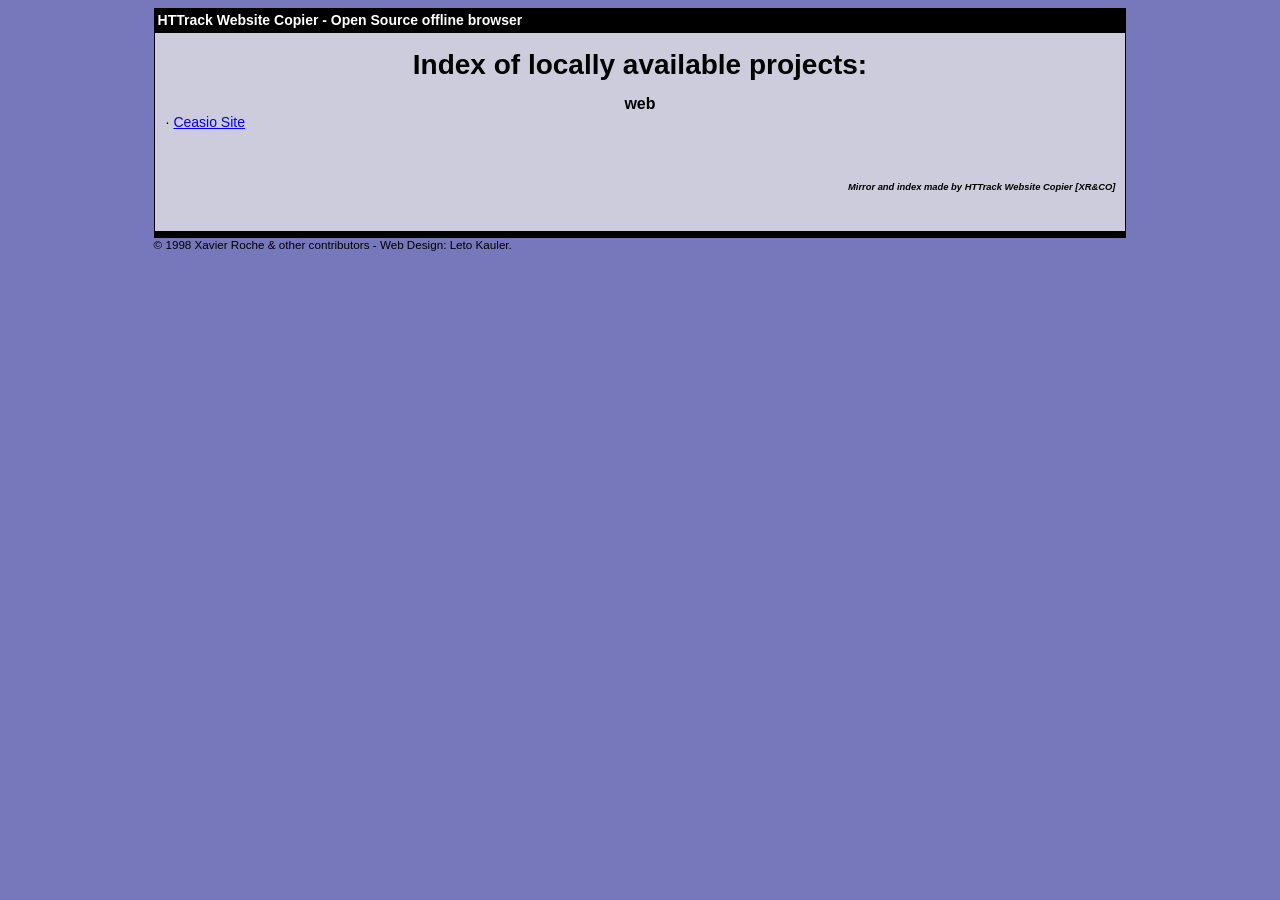
==== index.html @ 94a8245e "Ceasio Web Built using Framer component" ====
<html xmlns="http://www.w3.org/1999/xhtml" lang="en">

<head>
	<meta http-equiv="Content-Type" content="text/html; charset=utf-8" />
	<meta name="description" content="HTTrack is an easy-to-use website mirror utility. It allows you to download a World Wide website from the Internet to a local directory,building recursively all structures, getting html, images, and other files from the server to your computer. Links are rebuiltrelatively so that you can freely browse to the local site (works with any browser). You can mirror several sites together so that you can jump from one toanother. You can, also, update an existing mirror site, or resume an interrupted download. The robot is fully configurable, with an integrated help" />
	<meta name="keywords" content="httrack, HTTRACK, HTTrack, winhttrack, WINHTTRACK, WinHTTrack, offline browser, web mirror utility, aspirateur web, surf offline, web capture, www mirror utility, browse offline, local  site builder, website mirroring, aspirateur www, internet grabber, capture de site web, internet tool, hors connexion, unix, dos, windows 95, windows 98, solaris, ibm580, AIX 4.0, HTS, HTGet, web aspirator, web aspirateur, libre, GPL, GNU, free software" />
	<title>List of available projects - HTTrack Website Copier</title>
	<!-- Mirror and index made by HTTrack Website Copier/3.50-5 [XR&CO] -->

	<style type="text/css">
	<!--

body {
	margin: 0;  padding: 0;  margin-bottom: 15px;  margin-top: 8px;
	background: #77b;
}
body, td {
	font: 14px "Trebuchet MS", Verdana, Arial, Helvetica, sans-serif;
	}

#subTitle {
	background: #000;  color: #fff;  padding: 4px;  font-weight: bold; 
	}

#siteNavigation a, #siteNavigation .current {
	font-weight: bold;  color: #448;
	}
#siteNavigation a:link    { text-decoration: none; }
#siteNavigation a:visited { text-decoration: none; }

#siteNavigation .current { background-color: #ccd; }

#siteNavigation a:hover   { text-decoration: none;  background-color: #fff;  color: #000; }
#siteNavigation a:active  { text-decoration: none;  background-color: #ccc; }


a:link    { text-decoration: underline;  color: #00f; }
a:visited { text-decoration: underline;  color: #000; }
a:hover   { text-decoration: underline;  color: #c00; }
a:active  { text-decoration: underline; }

#pageContent {
	clear: both;
	border-bottom: 6px solid #000;
	padding: 10px;  padding-top: 20px;
	line-height: 1.65em;
	background-image: url(backblue.gif);
	background-repeat: no-repeat;
	background-position: top right;
	}

#pageContent, #siteNavigation {
	background-color: #ccd;
	}


.imgLeft  { float: left;   margin-right: 10px;  margin-bottom: 10px; }
.imgRight { float: right;  margin-left: 10px;   margin-bottom: 10px; }

hr { height: 1px;  color: #000;  background-color: #000;  margin-bottom: 15px; }

h1 { margin: 0;  font-weight: bold;  font-size: 2em; }
h2 { margin: 0;  font-weight: bold;  font-size: 1.6em; }
h3 { margin: 0;  font-weight: bold;  font-size: 1.3em; }
h4 { margin: 0;  font-weight: bold;  font-size: 1.18em; }

.blak { background-color: #000; }
.hide { display: none; }
.tableWidth { min-width: 400px; }

.tblRegular       { border-collapse: collapse; }
.tblRegular td    { padding: 6px;  background-image: url(fade.gif);  border: 2px solid #99c; }
.tblHeaderColor, .tblHeaderColor td { background: #99c; }
.tblNoBorder td   { border: 0; }


// -->
</style>

</head>

<body>
<table width="76%" border="0" align="center" cellspacing="0" cellpadding="3" class="tableWidth">
	<tr>
	<td id="subTitle">HTTrack Website Copier - Open Source offline browser</td>
	</tr>
</table>
<table width="76%" border="0" align="center" cellspacing="0" cellpadding="0" class="tableWidth">
<tr class="blak">
<td>
	<table width="100%" border="0" align="center" cellspacing="1" cellpadding="0">
	<tr>
	<td colspan="6"> 
		<table width="100%" border="0" align="center" cellspacing="0" cellpadding="10">
		<tr> 
		<td id="pageContent"> 
<!-- ==================== End prologue ==================== -->


<h1 ALIGN=Center>Index of locally available projects:</H1>
  <table border="0" width="100%" cellspacing="1" cellpadding="0">
		<TH>
		<BR/>
			web
		</TH>
		<TR>
		  <TD BACKGROUND="fade.gif">
                    &middot; <A HREF="Ceasio%20Site/index.html">Ceasio Site</A>
   		  </TD>
		</TR>
	</TABLE>
	<BR>
	<H6 ALIGN="RIGHT">
         <I>Mirror and index made by HTTrack Website Copier [XR&amp;CO]</I>
	</H6>
	<!-- Mirror and index made by HTTrack Website Copier/3.50-5 [XR&CO] -->
	<!-- Thanks for using HTTrack Website Copier! -->

<!-- ==================== Start epilogue ==================== -->
		</td>
		</tr>
		</table>
	</td>
	</tr>
	</table>
</td>
</tr>
</table>

<table width="76%" border="0" align="center" valign="bottom" cellspacing="0" cellpadding="0">
	<tr>
	<td id="footer"><small>&copy; 1998 Xavier Roche &amp; other contributors - Web Design: Leto Kauler.</small></td>
	</tr>
</table>

</body>

</html>
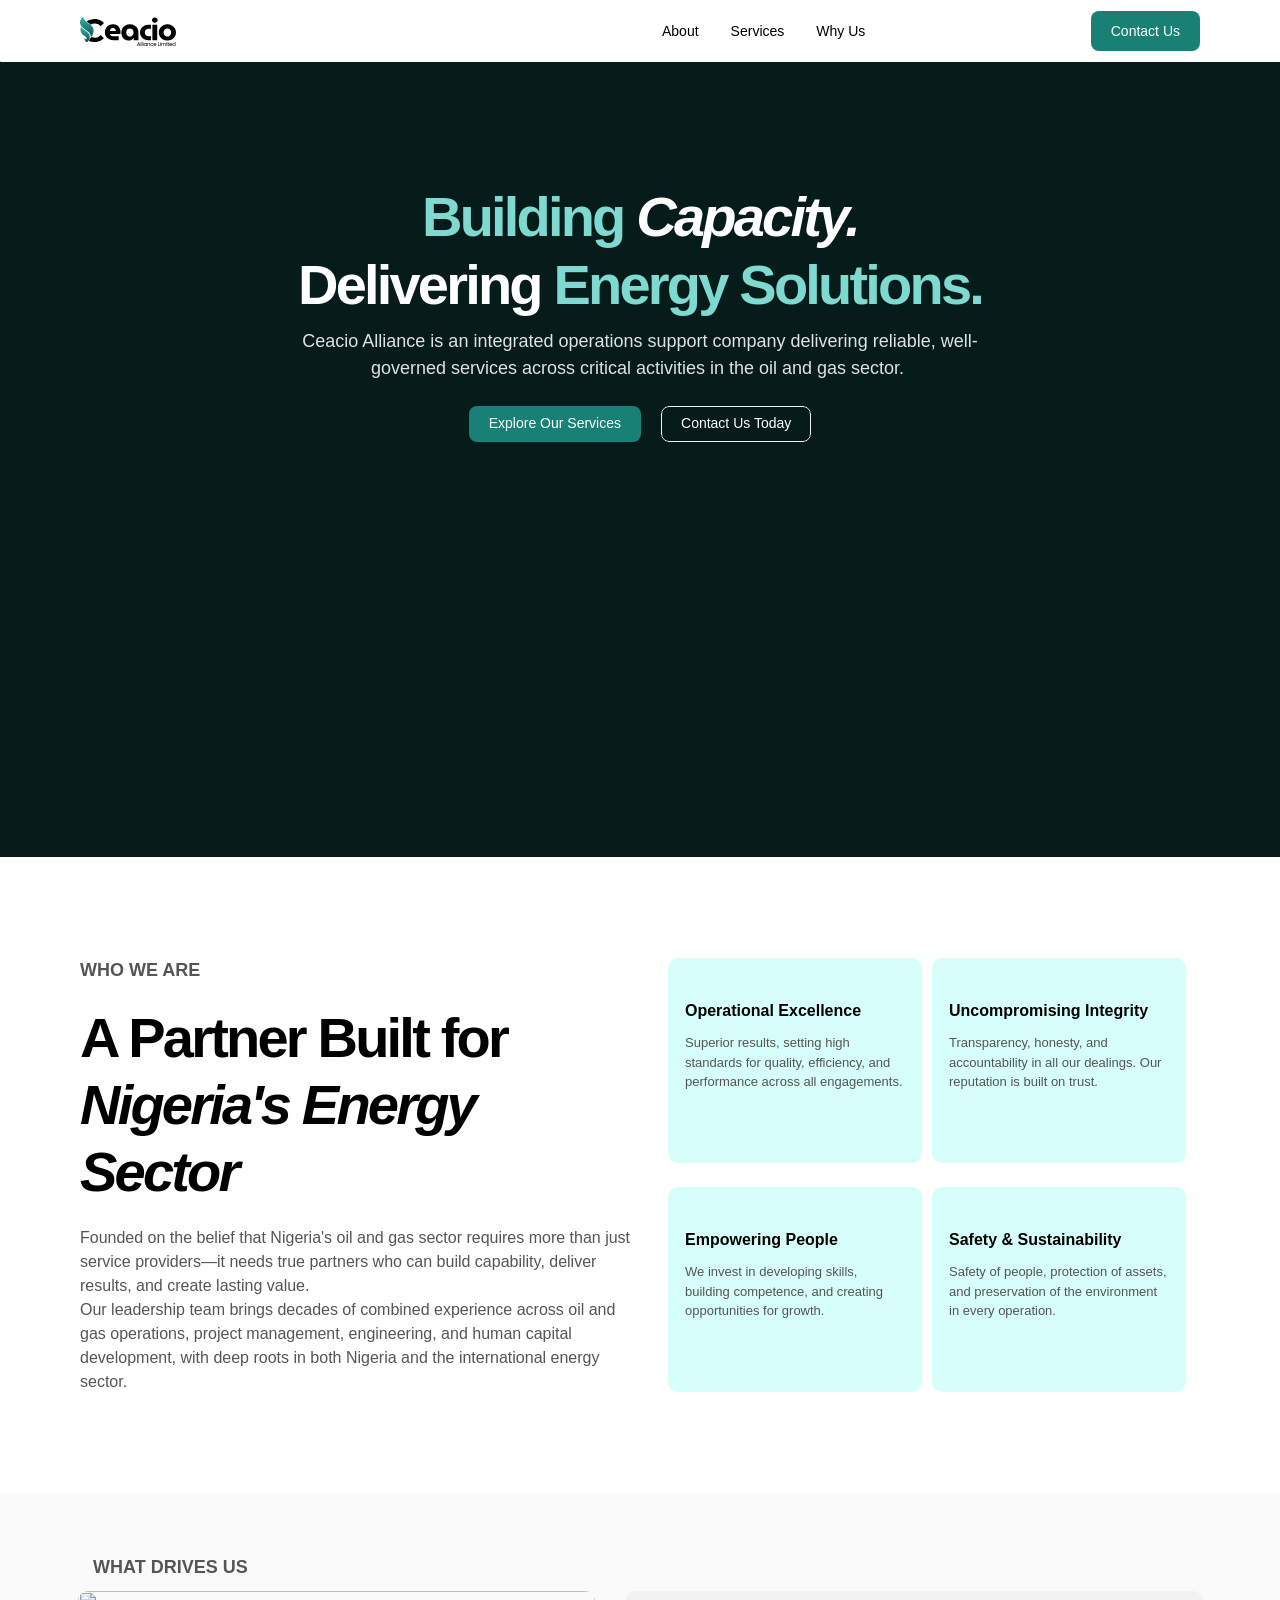
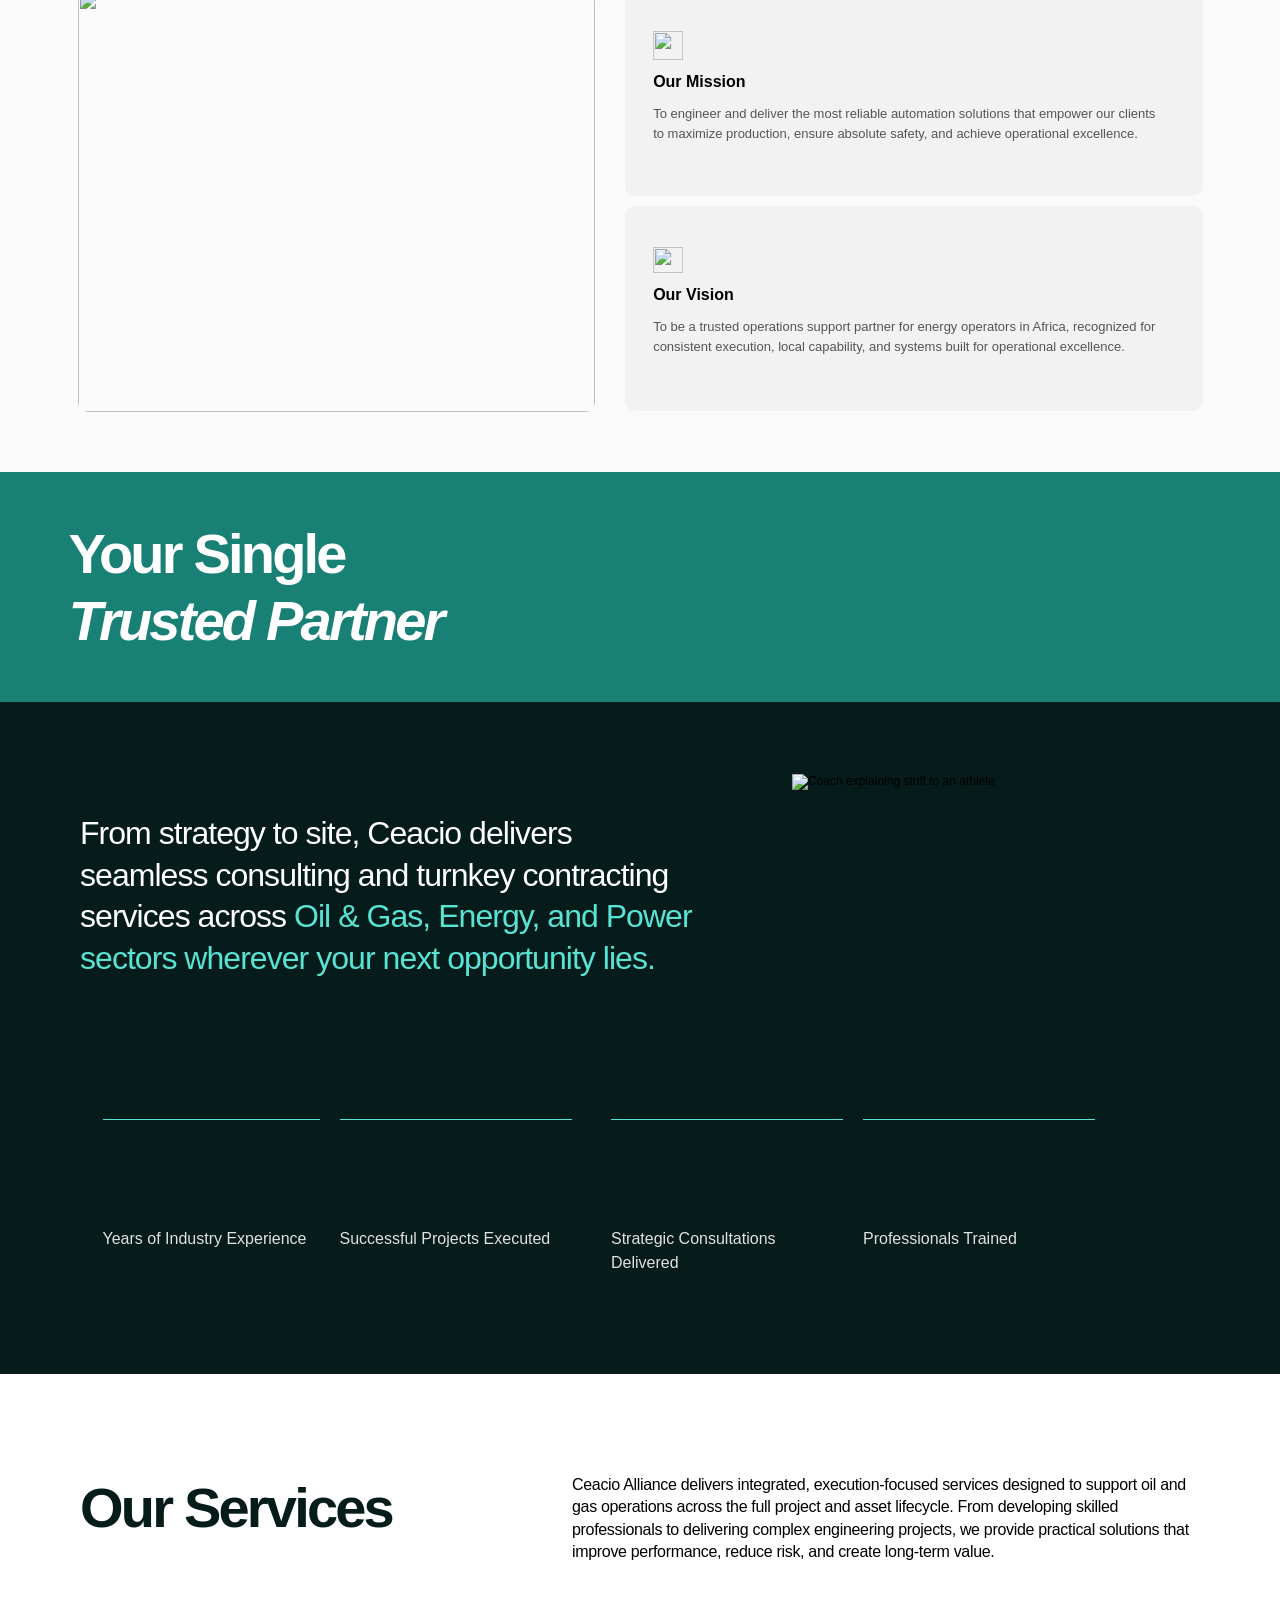
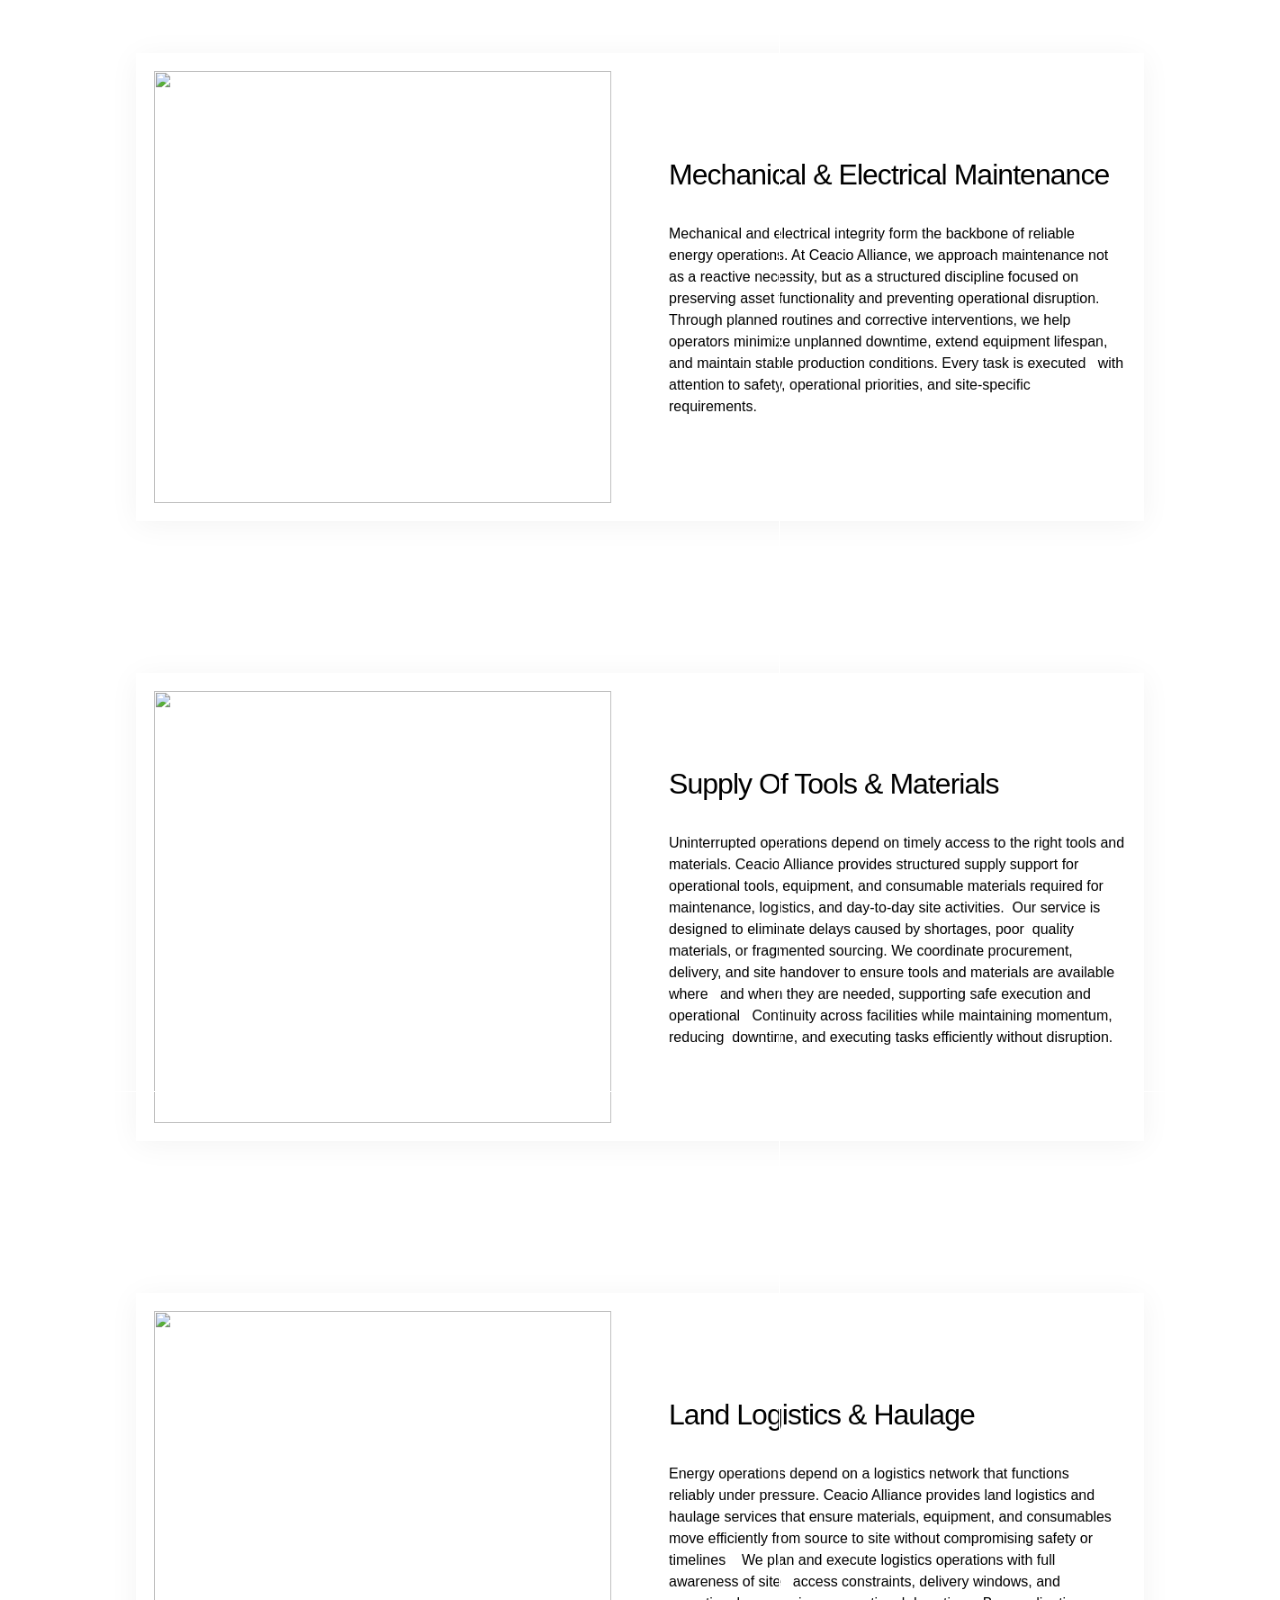
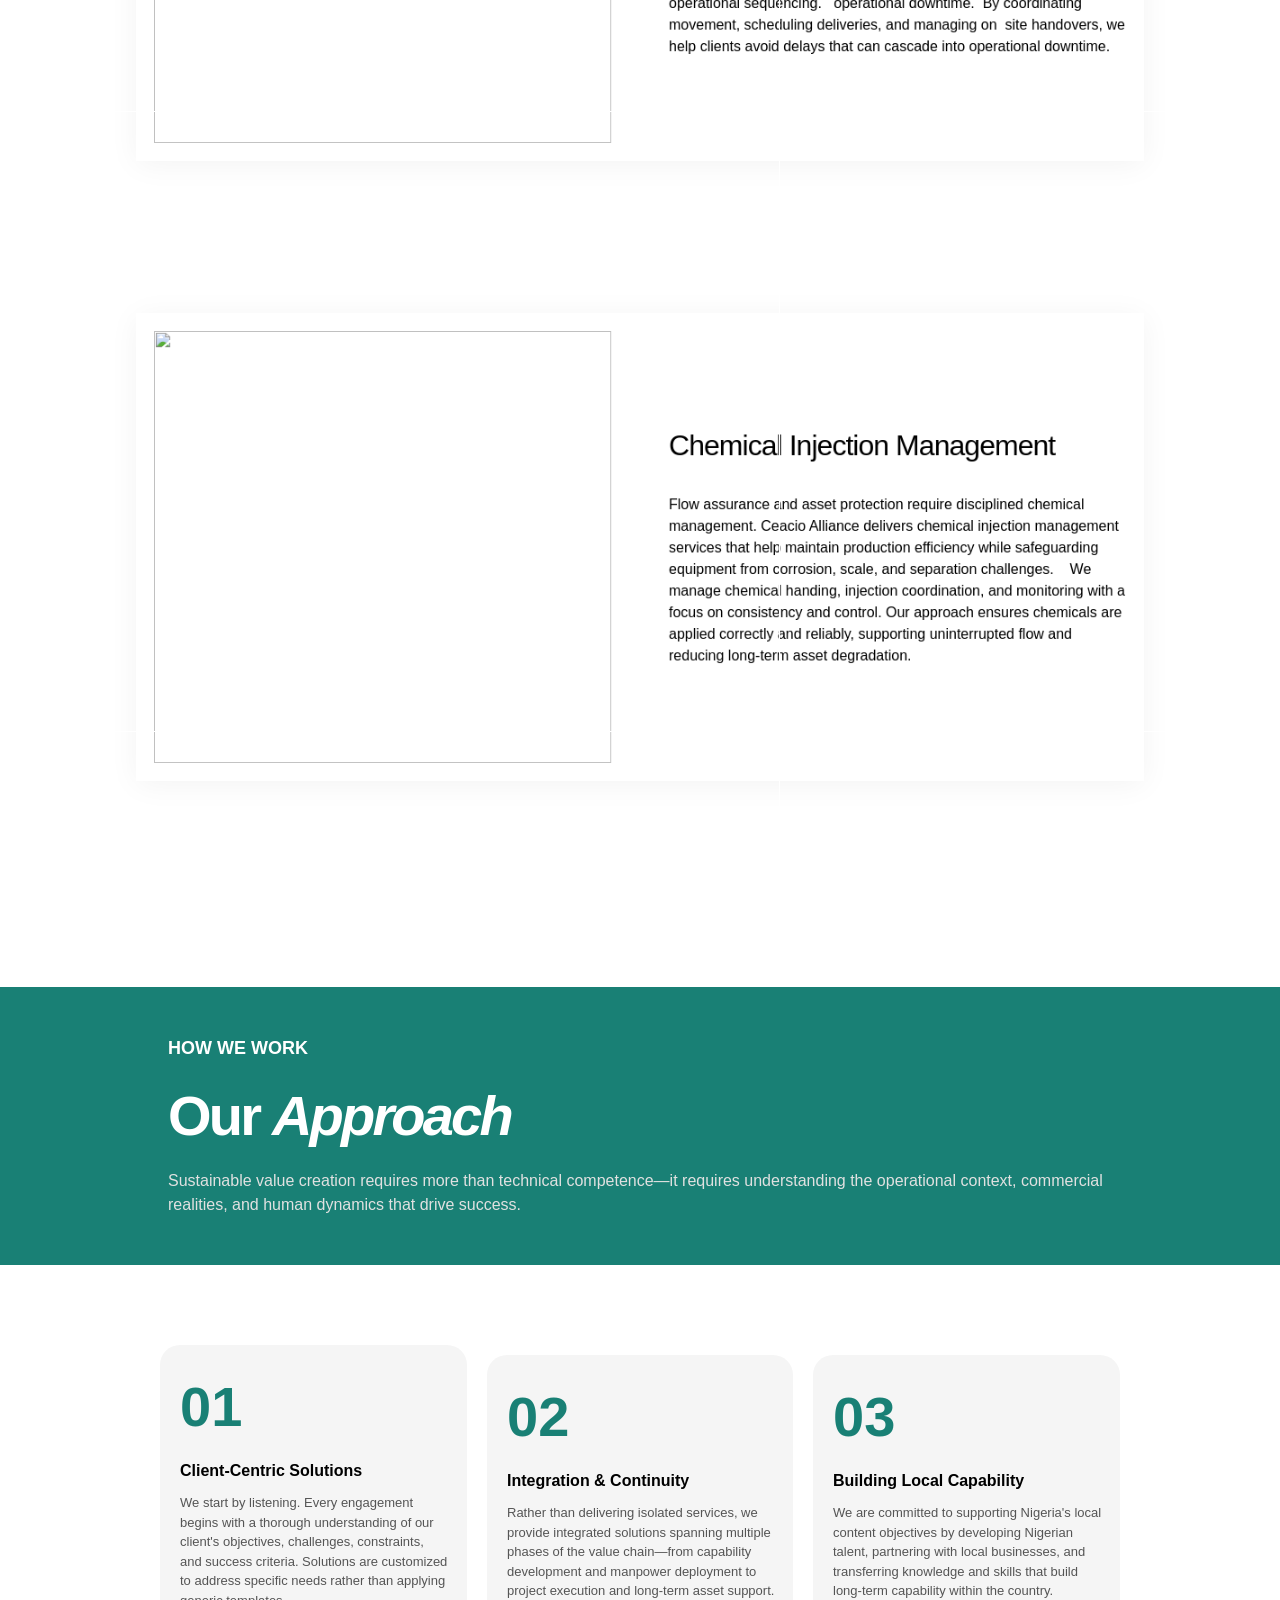
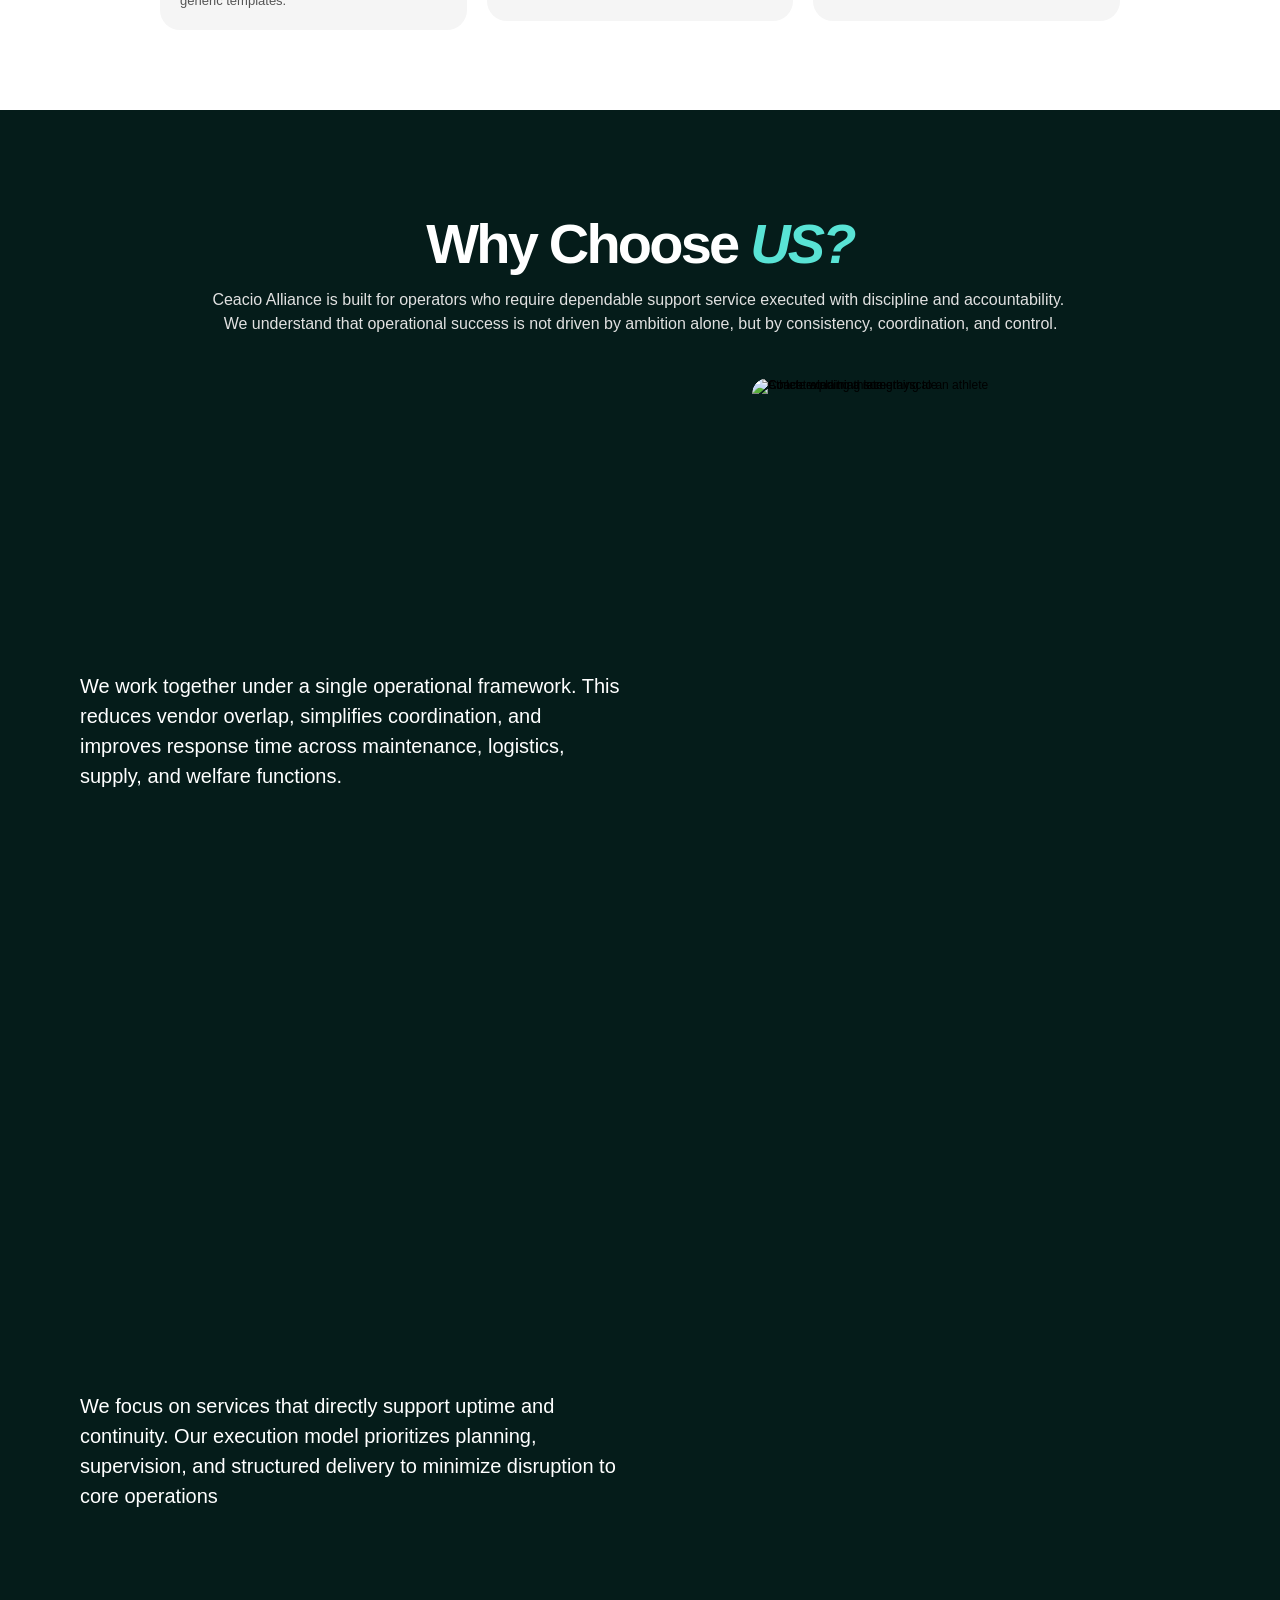
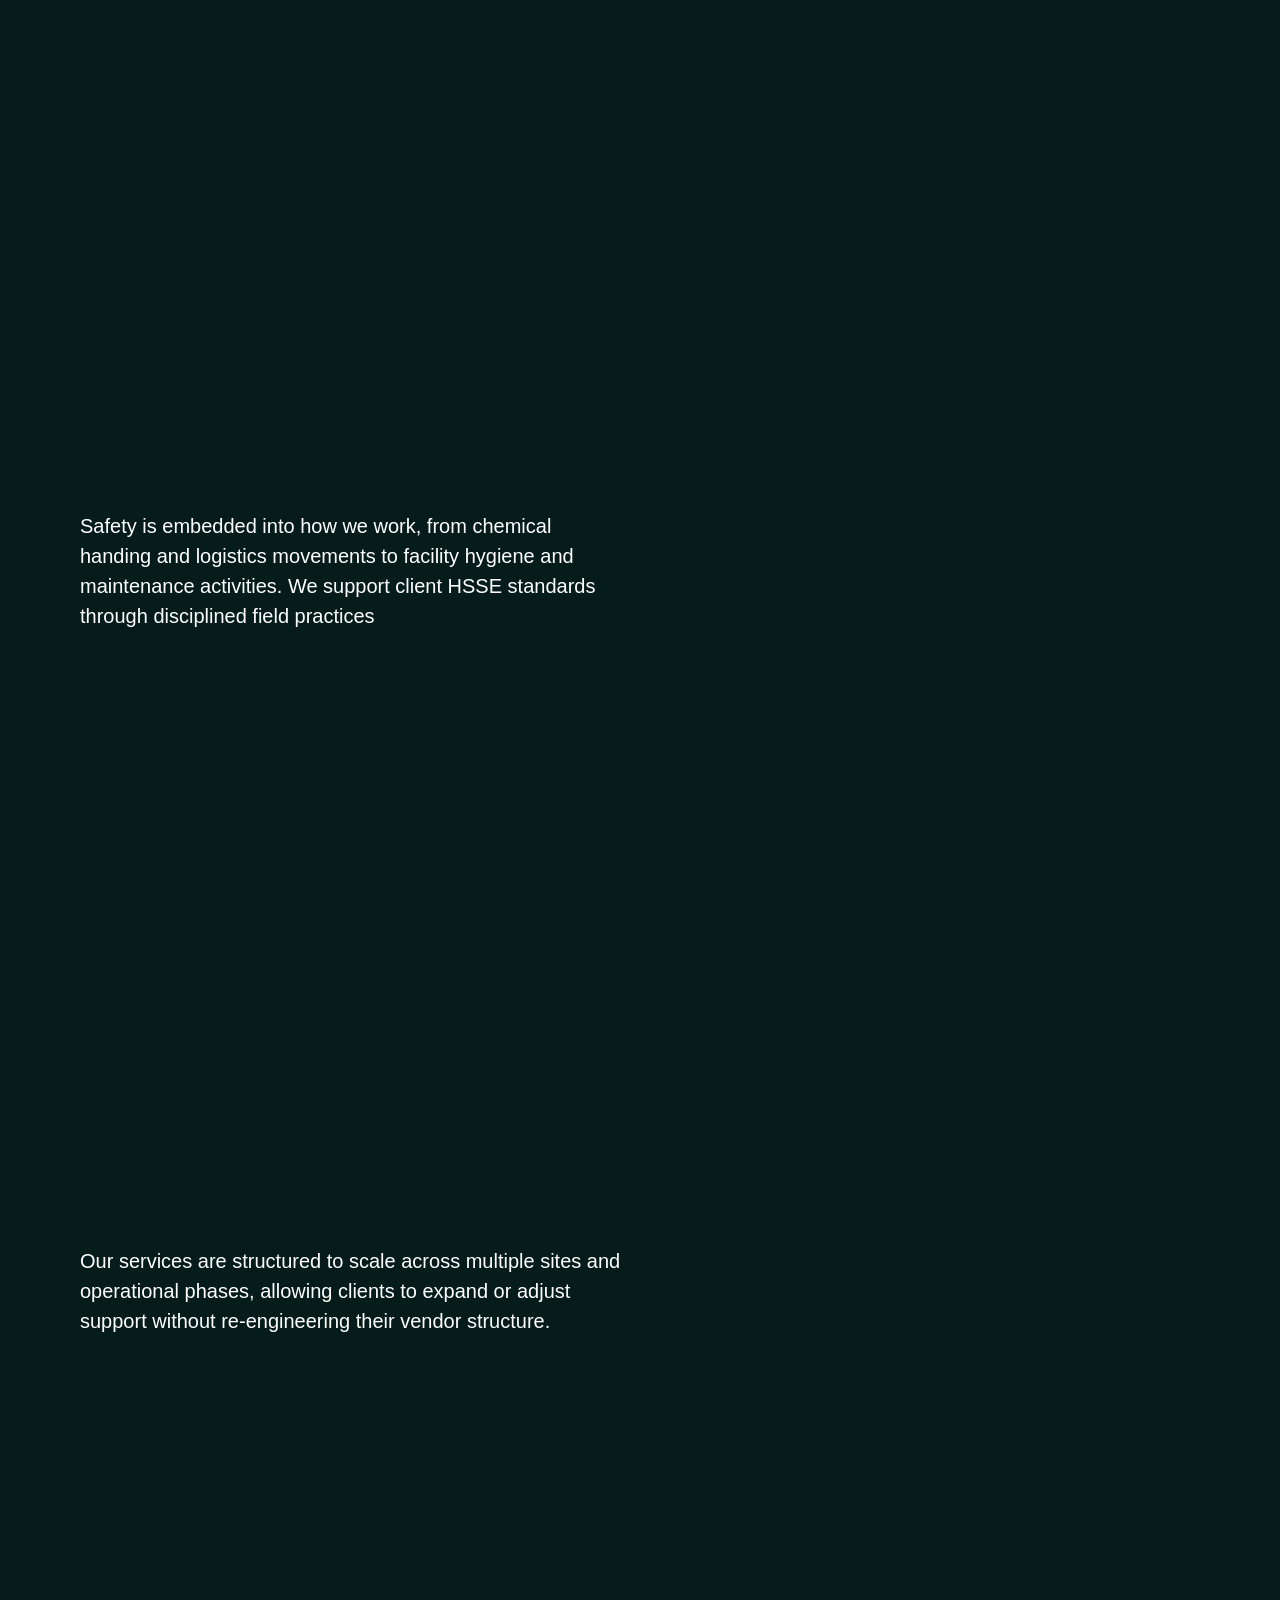
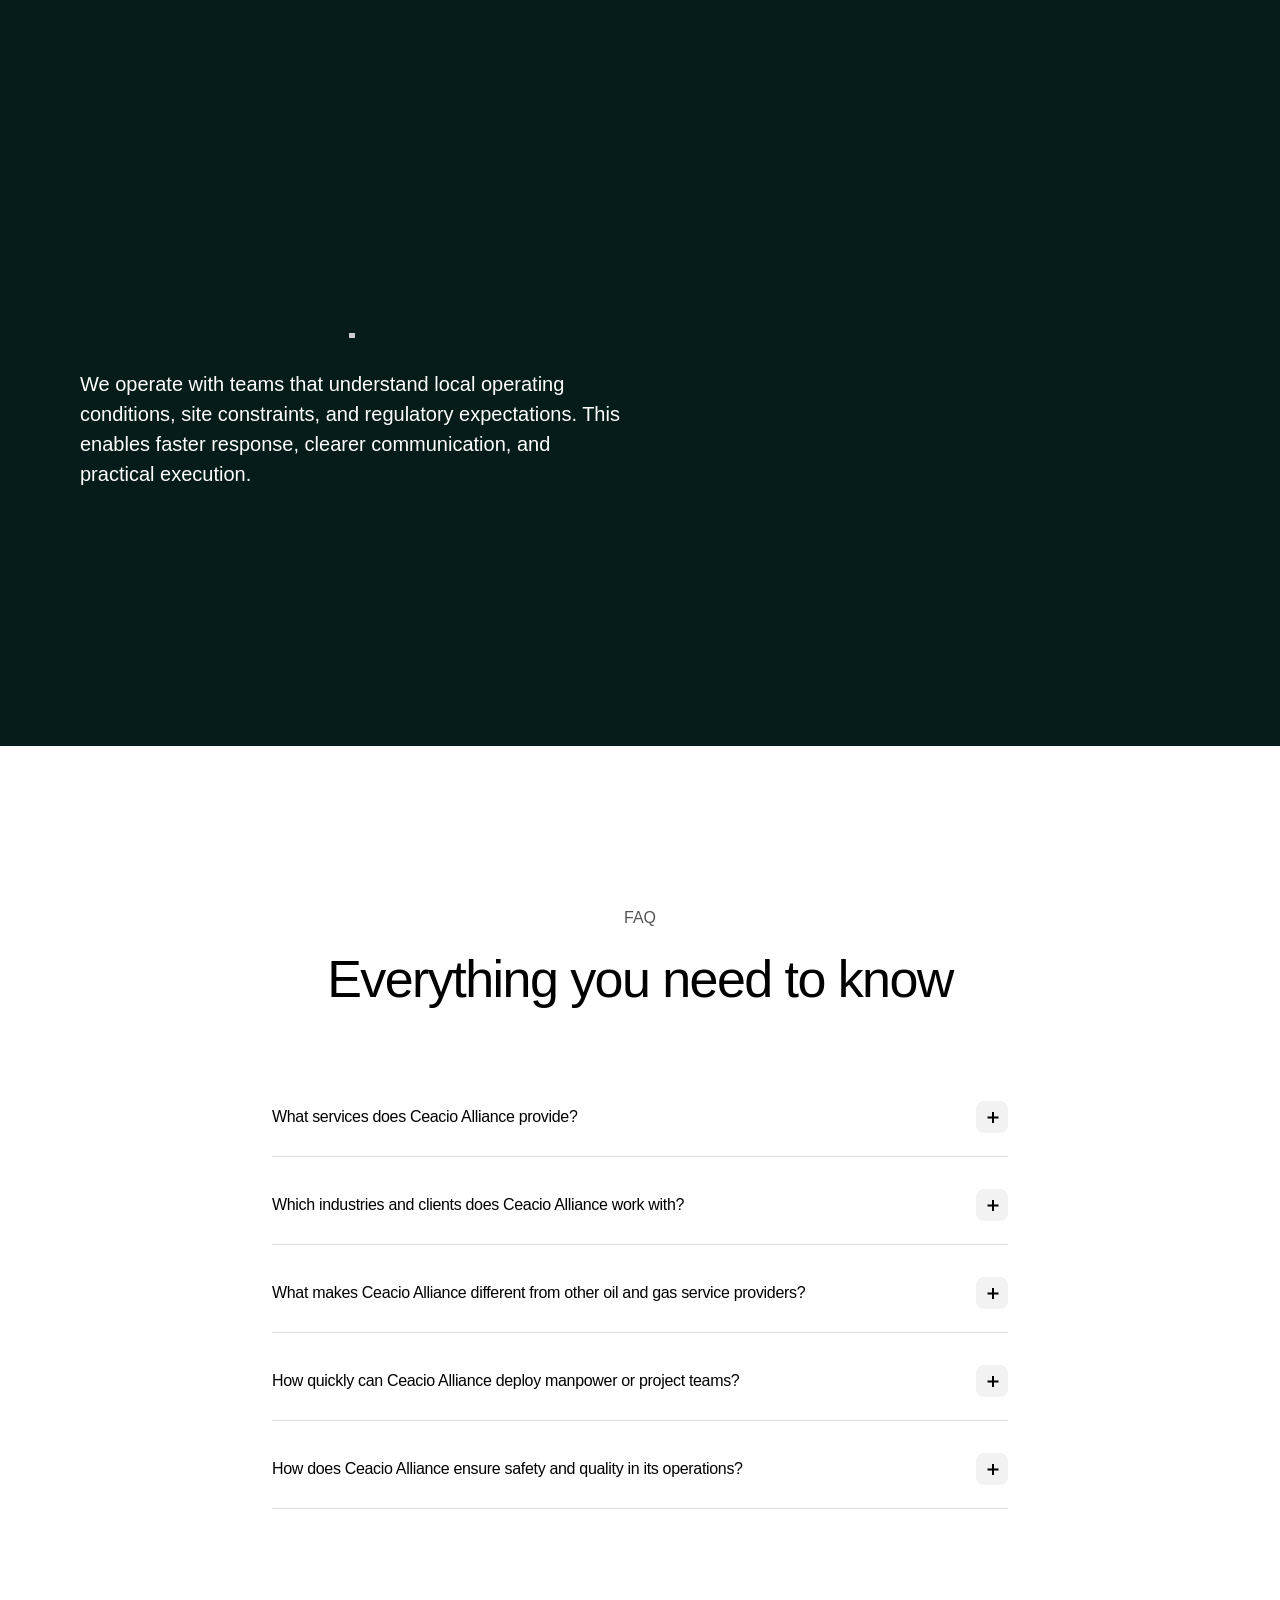
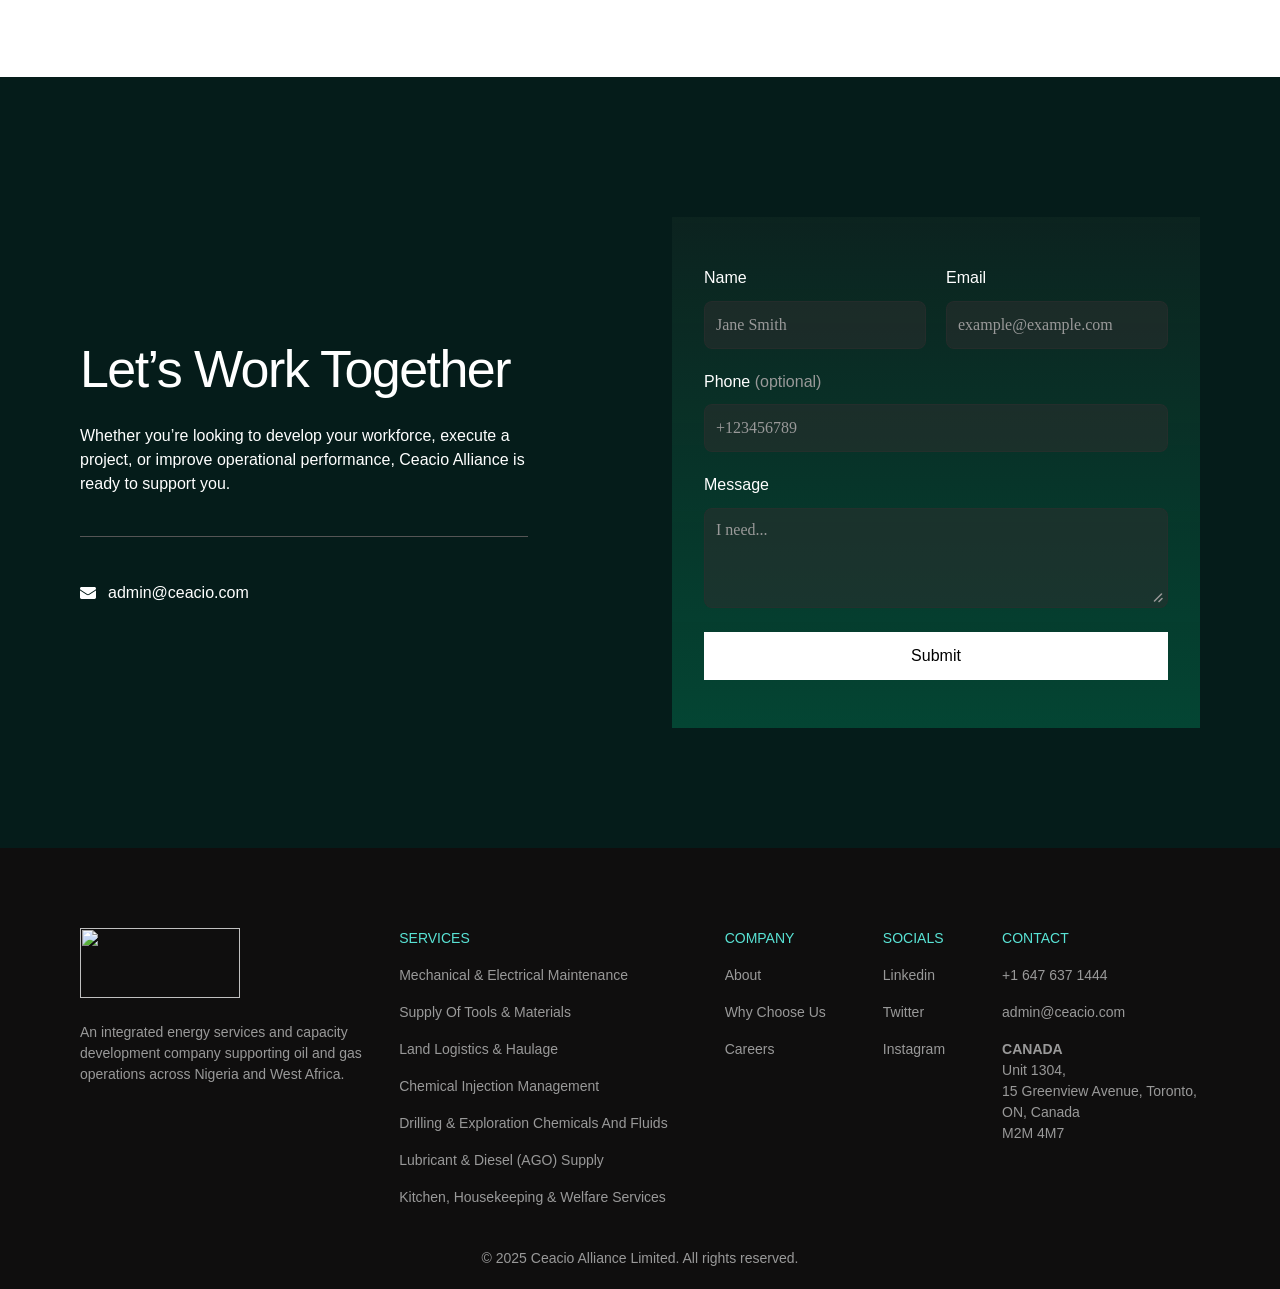
==== commit d3af053b: "Add files via upload" ====
--- a/index.html
+++ b/index.html
@@ -1,140 +1,126 @@
-<html xmlns="http://www.w3.org/1999/xhtml" lang="en">
-
-<head>
-	<meta http-equiv="Content-Type" content="text/html; charset=utf-8" />
-	<meta name="description" content="HTTrack is an easy-to-use website mirror utility. It allows you to download a World Wide website from the Internet to a local directory,building recursively all structures, getting html, images, and other files from the server to your computer. Links are rebuiltrelatively so that you can freely browse to the local site (works with any browser). You can mirror several sites together so that you can jump from one toanother. You can, also, update an existing mirror site, or resume an interrupted download. The robot is fully configurable, with an integrated help" />
-	<meta name="keywords" content="httrack, HTTRACK, HTTrack, winhttrack, WINHTTRACK, WinHTTrack, offline browser, web mirror utility, aspirateur web, surf offline, web capture, www mirror utility, browse offline, local  site builder, website mirroring, aspirateur www, internet grabber, capture de site web, internet tool, hors connexion, unix, dos, windows 95, windows 98, solaris, ibm580, AIX 4.0, HTS, HTGet, web aspirator, web aspirateur, libre, GPL, GNU, free software" />
-	<title>List of available projects - HTTrack Website Copier</title>
-	<!-- Mirror and index made by HTTrack Website Copier/3.50-5 [XR&CO] -->
-
-	<style type="text/css">
-	<!--
-
-body {
-	margin: 0;  padding: 0;  margin-bottom: 15px;  margin-top: 8px;
-	background: #77b;
-}
-body, td {
-	font: 14px "Trebuchet MS", Verdana, Arial, Helvetica, sans-serif;
-	}
-
-#subTitle {
-	background: #000;  color: #fff;  padding: 4px;  font-weight: bold; 
-	}
-
-#siteNavigation a, #siteNavigation .current {
-	font-weight: bold;  color: #448;
-	}
-#siteNavigation a:link    { text-decoration: none; }
-#siteNavigation a:visited { text-decoration: none; }
-
-#siteNavigation .current { background-color: #ccd; }
-
-#siteNavigation a:hover   { text-decoration: none;  background-color: #fff;  color: #000; }
-#siteNavigation a:active  { text-decoration: none;  background-color: #ccc; }
-
-
-a:link    { text-decoration: underline;  color: #00f; }
-a:visited { text-decoration: underline;  color: #000; }
-a:hover   { text-decoration: underline;  color: #c00; }
-a:active  { text-decoration: underline; }
-
-#pageContent {
-	clear: both;
-	border-bottom: 6px solid #000;
-	padding: 10px;  padding-top: 20px;
-	line-height: 1.65em;
-	background-image: url(backblue.gif);
-	background-repeat: no-repeat;
-	background-position: top right;
-	}
-
-#pageContent, #siteNavigation {
-	background-color: #ccd;
-	}
-
-
-.imgLeft  { float: left;   margin-right: 10px;  margin-bottom: 10px; }
-.imgRight { float: right;  margin-left: 10px;   margin-bottom: 10px; }
-
-hr { height: 1px;  color: #000;  background-color: #000;  margin-bottom: 15px; }
-
-h1 { margin: 0;  font-weight: bold;  font-size: 2em; }
-h2 { margin: 0;  font-weight: bold;  font-size: 1.6em; }
-h3 { margin: 0;  font-weight: bold;  font-size: 1.3em; }
-h4 { margin: 0;  font-weight: bold;  font-size: 1.18em; }
-
-.blak { background-color: #000; }
-.hide { display: none; }
-.tableWidth { min-width: 400px; }
-
-.tblRegular       { border-collapse: collapse; }
-.tblRegular td    { padding: 6px;  background-image: url(fade.gif);  border: 2px solid #99c; }
-.tblHeaderColor, .tblHeaderColor td { background: #99c; }
-.tblNoBorder td   { border: 0; }
-
-
-// -->
-</style>
-
-</head>
-
-<body>
-<table width="76%" border="0" align="center" cellspacing="0" cellpadding="3" class="tableWidth">
-	<tr>
-	<td id="subTitle">HTTrack Website Copier - Open Source offline browser</td>
-	</tr>
-</table>
-<table width="76%" border="0" align="center" cellspacing="0" cellpadding="0" class="tableWidth">
-<tr class="blak">
-<td>
-	<table width="100%" border="0" align="center" cellspacing="1" cellpadding="0">
-	<tr>
-	<td colspan="6"> 
-		<table width="100%" border="0" align="center" cellspacing="0" cellpadding="10">
-		<tr> 
-		<td id="pageContent"> 
-<!-- ==================== End prologue ==================== -->
-
-
-<h1 ALIGN=Center>Index of locally available projects:</H1>
-  <table border="0" width="100%" cellspacing="1" cellpadding="0">
-		<TH>
-		<BR/>
-			web
-		</TH>
-		<TR>
-		  <TD BACKGROUND="fade.gif">
-                    &middot; <A HREF="Ceasio%20Site/index.html">Ceasio Site</A>
-   		  </TD>
-		</TR>
-	</TABLE>
-	<BR>
-	<H6 ALIGN="RIGHT">
-         <I>Mirror and index made by HTTrack Website Copier [XR&amp;CO]</I>
-	</H6>
-	<!-- Mirror and index made by HTTrack Website Copier/3.50-5 [XR&CO] -->
-	<!-- Thanks for using HTTrack Website Copier! -->
-
-<!-- ==================== Start epilogue ==================== -->
-		</td>
-		</tr>
-		</table>
-	</td>
-	</tr>
-	</table>
-</td>
-</tr>
-</table>
-
-<table width="76%" border="0" align="center" valign="bottom" cellspacing="0" cellpadding="0">
-	<tr>
-	<td id="footer"><small>&copy; 1998 Xavier Roche &amp; other contributors - Web Design: Leto Kauler.</small></td>
-	</tr>
-</table>
-
-</body>
-
-</html>
-
-
+<!doctype html>
+<!-- Made in Framer · framer.com -->
+<!-- Published Oct 15, 2026, 6:59 AM UTC -->
+<html lang="en" data-redirect-timezone="1">
+
+<!-- Mirrored from https://ceacio.framer.website/ by HTTrack Website Copier/3.x [XR&CO], Thu, 15 Oct 2026 14:47:42 GMT -->
+<head>
+	<meta charset="utf-8">
+	<meta name="viewport" content="width=device-width">
+	<meta name="generator" content="Framer 6783177">
+	<title>Home</title>
+    <link rel="canonical" href="index.html"><meta property="og:url" content="index.html"><meta name="description" content="Ceacio is a leading Oil &amp; Gas consulting and general contracting firm passionately serving Nigeria, Canada, and the United States. Our mission is to deliver world-class engineering, project development, and execution support to energy and power companies.">
+    <meta name="framer-search-index" content="https://framerusercontent.com/sites/5aiYJROcSqUDD0v6TyHbFH/searchIndex-h8JrHE1NZFNq.json">
+    <meta name="framer-search-index-fallback" content="https://framerusercontent.com/sites/5aiYJROcSqUDD0v6TyHbFH/searchIndex-7OBA7W6Dao79.json">
+    <meta name="framer-html-plugin" content="disable">
+    <link href="../framerusercontent.com/images/IIDrwsu0XdNUSWR1HAZV28HQ40.png" rel="icon" media="(prefers-color-scheme: light)">
+    <link href="../framerusercontent.com/images/rKJBZfmBIKrNp3NTjwzGfotQ38.png" rel="icon" media="(prefers-color-scheme: dark)">
+    <link rel="apple-touch-icon" href="../framerusercontent.com/images/aE7Mii4b8zitFEPrZOxDvmlrTY.png">
+    <!-- Open Graph -->
+    <meta property="og:type" content="website">
+    <meta property="og:title" content="Home">
+    <meta property="og:description" content="Ceacio is a leading Oil &amp; Gas consulting and general contracting firm passionately serving Nigeria, Canada, and the United States. Our mission is to deliver world-class engineering, project development, and execution support to energy and power companies.">
+    <meta property="og:image" content="../framerusercontent.com/images/dAhuWopHPu51ZjU6V5J2KJGQ.png">
+    <!-- X -->
+    <meta name="twitter:card" content="summary_large_image">
+    <meta name="twitter:title" content="Home">
+    <meta name="twitter:description" content="Ceacio is a leading Oil &amp; Gas consulting and general contracting firm passionately serving Nigeria, Canada, and the United States. Our mission is to deliver world-class engineering, project development, and execution support to energy and power companies.">
+    <meta name="twitter:image" content="../framerusercontent.com/images/dAhuWopHPu51ZjU6V5J2KJGQ.png">
+	
+	
+	<script>try{if(localStorage.getItem("__framer_force_showing_editorbar_since")){const n=document.createElement("link");n.rel="modulepreload";n.href="https://framer.com/edit/init.mjs";document.head.appendChild(n)}}catch(e){}</script>
+	
+	<!-- Start of headStart -->
+    
+    <!-- End of headStart -->
+	
+	<style data-framer-font-css>@font-face { font-family: "Inter"; src: url("https://framerusercontent.com/assets/5vvr9Vy74if2I6bQbJvbw7SY1pQ.woff2"); font-display: swap; font-style: normal; font-weight: 400; unicode-range: U+0460-052F, U+1C80-1C88, U+20B4, U+2DE0-2DFF, U+A640-A69F, U+FE2E-FE2F }
+@font-face { font-family: "Inter"; src: url("https://framerusercontent.com/assets/EOr0mi4hNtlgWNn9if640EZzXCo.woff2"); font-display: swap; font-style: normal; font-weight: 400; unicode-range: U+0301, U+0400-045F, U+0490-0491, U+04B0-04B1, U+2116 }
+@font-face { font-family: "Inter"; src: url("https://framerusercontent.com/assets/Y9k9QrlZAqio88Klkmbd8VoMQc.woff2"); font-display: swap; font-style: normal; font-weight: 400; unicode-range: U+1F00-1FFF }
+@font-face { font-family: "Inter"; src: url("https://framerusercontent.com/assets/OYrD2tBIBPvoJXiIHnLoOXnY9M.woff2"); font-display: swap; font-style: normal; font-weight: 400; unicode-range: U+0370-03FF }
+@font-face { font-family: "Inter"; src: url("https://framerusercontent.com/assets/JeYwfuaPfZHQhEG8U5gtPDZ7WQ.woff2"); font-display: swap; font-style: normal; font-weight: 400; unicode-range: U+0100-024F, U+0259, U+1E00-1EFF, U+2020, U+20A0-20AB, U+20AD-20CF, U+2113, U+2C60-2C7F, U+A720-A7FF }
+@font-face { font-family: "Inter"; src: url("https://framerusercontent.com/assets/GrgcKwrN6d3Uz8EwcLHZxwEfC4.woff2"); font-display: swap; font-style: normal; font-weight: 400; unicode-range: U+0000-00FF, U+0131, U+0152-0153, U+02BB-02BC, U+02C6, U+02DA, U+02DC, U+2000-206F, U+2070, U+2074-207E, U+2080-208E, U+20AC, U+2122, U+2191, U+2193, U+2212, U+2215, U+FEFF, U+FFFD }
+@font-face { font-family: "Inter"; src: url("https://framerusercontent.com/assets/b6Y37FthZeALduNqHicBT6FutY.woff2"); font-display: swap; font-style: normal; font-weight: 400; unicode-range: U+0102-0103, U+0110-0111, U+0128-0129, U+0168-0169, U+01A0-01A1, U+01AF-01B0, U+1EA0-1EF9, U+20AB }
+@font-face { font-family: "Inter"; src: url("https://framerusercontent.com/assets/DpPBYI0sL4fYLgAkX8KXOPVt7c.woff2"); font-display: swap; font-style: normal; font-weight: 700; unicode-range: U+0460-052F, U+1C80-1C88, U+20B4, U+2DE0-2DFF, U+A640-A69F, U+FE2E-FE2F }
+@font-face { font-family: "Inter"; src: url("https://framerusercontent.com/assets/4RAEQdEOrcnDkhHiiCbJOw92Lk.woff2"); font-display: swap; font-style: normal; font-weight: 700; unicode-range: U+0301, U+0400-045F, U+0490-0491, U+04B0-04B1, U+2116 }
+@font-face { font-family: "Inter"; src: url("https://framerusercontent.com/assets/1K3W8DizY3v4emK8Mb08YHxTbs.woff2"); font-display: swap; font-style: normal; font-weight: 700; unicode-range: U+1F00-1FFF }
+@font-face { font-family: "Inter"; src: url("https://framerusercontent.com/assets/tUSCtfYVM1I1IchuyCwz9gDdQ.woff2"); font-display: swap; font-style: normal; font-weight: 700; unicode-range: U+0370-03FF }
+@font-face { font-family: "Inter"; src: url("https://framerusercontent.com/assets/VgYFWiwsAC5OYxAycRXXvhze58.woff2"); font-display: swap; font-style: normal; font-weight: 700; unicode-range: U+0100-024F, U+0259, U+1E00-1EFF, U+2020, U+20A0-20AB, U+20AD-20CF, U+2113, U+2C60-2C7F, U+A720-A7FF }
+@font-face { font-family: "Inter"; src: url("https://framerusercontent.com/assets/syRNPWzAMIrcJ3wIlPIP43KjQs.woff2"); font-display: swap; font-style: normal; font-weight: 700; unicode-range: U+0000-00FF, U+0131, U+0152-0153, U+02BB-02BC, U+02C6, U+02DA, U+02DC, U+2000-206F, U+2070, U+2074-207E, U+2080-208E, U+20AC, U+2122, U+2191, U+2193, U+2212, U+2215, U+FEFF, U+FFFD }
+@font-face { font-family: "Inter"; src: url("https://framerusercontent.com/assets/GIryZETIX4IFypco5pYZONKhJIo.woff2"); font-display: swap; font-style: normal; font-weight: 700; unicode-range: U+0102-0103, U+0110-0111, U+0128-0129, U+0168-0169, U+01A0-01A1, U+01AF-01B0, U+1EA0-1EF9, U+20AB }
+@font-face { font-family: "Inter"; src: url("https://framerusercontent.com/assets/DXD0Q7LSl7HEvDzucnyLnGBHM.woff2"); font-display: swap; font-style: normal; font-weight: 700; unicode-range: U+0000-00FF, U+0131, U+0152-0153, U+02BB-02BC, U+02C6, U+02DA, U+02DC, U+2000-206F, U+2074, U+20AC, U+2122, U+2191, U+2193, U+2212, U+2215, U+FEFF, U+FFFD }
+@font-face { font-family: "Inter"; src: url("https://framerusercontent.com/assets/H89BbHkbHDzlxZzxi8uPzTsp90.woff2"); font-display: swap; font-style: italic; font-weight: 700; unicode-range: U+0460-052F, U+1C80-1C88, U+20B4, U+2DE0-2DFF, U+A640-A69F, U+FE2E-FE2F }
+@font-face { font-family: "Inter"; src: url("https://framerusercontent.com/assets/u6gJwDuwB143kpNK1T1MDKDWkMc.woff2"); font-display: swap; font-style: italic; font-weight: 700; unicode-range: U+0301, U+0400-045F, U+0490-0491, U+04B0-04B1, U+2116 }
+@font-face { font-family: "Inter"; src: url("https://framerusercontent.com/assets/43sJ6MfOPh1LCJt46OvyDuSbA6o.woff2"); font-display: swap; font-style: italic; font-weight: 700; unicode-range: U+1F00-1FFF }
+@font-face { font-family: "Inter"; src: url("https://framerusercontent.com/assets/wccHG0r4gBDAIRhfHiOlq6oEkqw.woff2"); font-display: swap; font-style: italic; font-weight: 700; unicode-range: U+0370-03FF }
+@font-face { font-family: "Inter"; src: url("https://framerusercontent.com/assets/WZ367JPwf9bRW6LdTHN8rXgSjw.woff2"); font-display: swap; font-style: italic; font-weight: 700; unicode-range: U+0100-024F, U+0259, U+1E00-1EFF, U+2020, U+20A0-20AB, U+20AD-20CF, U+2113, U+2C60-2C7F, U+A720-A7FF }
+@font-face { font-family: "Inter"; src: url("https://framerusercontent.com/assets/QxmhnWTzLtyjIiZcfaLIJ8EFBXU.woff2"); font-display: swap; font-style: italic; font-weight: 700; unicode-range: U+0000-00FF, U+0131, U+0152-0153, U+02BB-02BC, U+02C6, U+02DA, U+02DC, U+2000-206F, U+2074, U+20AC, U+2122, U+2191, U+2193, U+2212, U+2215, U+FEFF, U+FFFD }
+@font-face { font-family: "Inter"; src: url("https://framerusercontent.com/assets/2A4Xx7CngadFGlVV4xrO06OBHY.woff2"); font-display: swap; font-style: italic; font-weight: 700; unicode-range: U+0102-0103, U+0110-0111, U+0128-0129, U+0168-0169, U+01A0-01A1, U+01AF-01B0, U+1EA0-1EF9, U+20AB }
+@font-face { font-family: "Inter"; src: url("https://framerusercontent.com/assets/CfMzU8w2e7tHgF4T4rATMPuWosA.woff2"); font-display: swap; font-style: italic; font-weight: 400; unicode-range: U+0460-052F, U+1C80-1C88, U+20B4, U+2DE0-2DFF, U+A640-A69F, U+FE2E-FE2F }
+@font-face { font-family: "Inter"; src: url("https://framerusercontent.com/assets/867QObYax8ANsfX4TGEVU9YiCM.woff2"); font-display: swap; font-style: italic; font-weight: 400; unicode-range: U+0301, U+0400-045F, U+0490-0491, U+04B0-04B1, U+2116 }
+@font-face { font-family: "Inter"; src: url("https://framerusercontent.com/assets/Oyn2ZbENFdnW7mt2Lzjk1h9Zb9k.woff2"); font-display: swap; font-style: italic; font-weight: 400; unicode-range: U+1F00-1FFF }
+@font-face { font-family: "Inter"; src: url("https://framerusercontent.com/assets/cdAe8hgZ1cMyLu9g005pAW3xMo.woff2"); font-display: swap; font-style: italic; font-weight: 400; unicode-range: U+0370-03FF }
+@font-face { font-family: "Inter"; src: url("https://framerusercontent.com/assets/DOfvtmE1UplCq161m6Hj8CSQYg.woff2"); font-display: swap; font-style: italic; font-weight: 400; unicode-range: U+0100-024F, U+0259, U+1E00-1EFF, U+2020, U+20A0-20AB, U+20AD-20CF, U+2113, U+2C60-2C7F, U+A720-A7FF }
+@font-face { font-family: "Inter"; src: url("https://framerusercontent.com/assets/vFzuJY0c65av44uhEKB6vyjFMg.woff2"); font-display: swap; font-style: italic; font-weight: 400; unicode-range: U+0000-00FF, U+0131, U+0152-0153, U+02BB-02BC, U+02C6, U+02DA, U+02DC, U+2000-206F, U+2074, U+20AC, U+2122, U+2191, U+2193, U+2212, U+2215, U+FEFF, U+FFFD }
+@font-face { font-family: "Inter"; src: url("https://framerusercontent.com/assets/tKtBcDnBMevsEEJKdNGhhkLzYo.woff2"); font-display: swap; font-style: italic; font-weight: 400; unicode-range: U+0102-0103, U+0110-0111, U+0128-0129, U+0168-0169, U+01A0-01A1, U+01AF-01B0, U+1EA0-1EF9, U+20AB }
+@font-face { font-family: "Inter"; src: url("https://framerusercontent.com/assets/vQyevYAyHtARFwPqUzQGpnDs.woff2"); font-display: swap; font-style: normal; font-weight: 400; unicode-range: U+0000-00FF, U+0131, U+0152-0153, U+02BB-02BC, U+02C6, U+02DA, U+02DC, U+2000-206F, U+2074, U+20AC, U+2122, U+2191, U+2193, U+2212, U+2215, U+FEFF, U+FFFD }
+@font-face { font-family: "Inter"; src: url("https://framerusercontent.com/assets/mkY5Sgyq51ik0AMrSBwhm9DJg.woff2"); font-style: normal; font-weight: 900; unicode-range: U+0460-052F, U+1C80-1C88, U+20B4, U+2DE0-2DFF, U+A640-A69F, U+FE2E-FE2F }
+@font-face { font-family: "Inter"; src: url("https://framerusercontent.com/assets/X5hj6qzcHUYv7h1390c8Rhm6550.woff2"); font-style: normal; font-weight: 900; unicode-range: U+0301, U+0400-045F, U+0490-0491, U+04B0-04B1, U+2116 }
+@font-face { font-family: "Inter"; src: url("https://framerusercontent.com/assets/gQhNpS3tN86g8RcVKYUUaKt2oMQ.woff2"); font-style: normal; font-weight: 900; unicode-range: U+1F00-1FFF }
+@font-face { font-family: "Inter"; src: url("https://framerusercontent.com/assets/cugnVhSraaRyANCaUtI5FV17wk.woff2"); font-style: normal; font-weight: 900; unicode-range: U+0370-03FF }
+@font-face { font-family: "Inter"; src: url("https://framerusercontent.com/assets/5HcVoGak8k5agFJSaKa4floXVu0.woff2"); font-style: normal; font-weight: 900; unicode-range: U+0100-024F, U+0259, U+1E00-1EFF, U+2020, U+20A0-20AB, U+20AD-20CF, U+2113, U+2C60-2C7F, U+A720-A7FF }
+@font-face { font-family: "Inter"; src: url("https://framerusercontent.com/assets/rZ5DdENNqIdFTIyQQiP5isO7M.woff2"); font-style: normal; font-weight: 900; unicode-range: U+0000-00FF, U+0131, U+0152-0153, U+02BB-02BC, U+02C6, U+02DA, U+02DC, U+2000-206F, U+2070, U+2074-207E, U+2080-208E, U+20AC, U+2122, U+2191, U+2193, U+2212, U+2215, U+FEFF, U+FFFD }
+@font-face { font-family: "Inter"; src: url("https://framerusercontent.com/assets/P2Bw01CtL0b9wqygO0sSVogWbo.woff2"); font-style: normal; font-weight: 900; unicode-range: U+0102-0103, U+0110-0111, U+0128-0129, U+0168-0169, U+01A0-01A1, U+01AF-01B0, U+1EA0-1EF9, U+20AB }
+@font-face { font-family: "Inter"; src: url("https://framerusercontent.com/assets/05KsVHGDmqXSBXM4yRZ65P8i0s.woff2"); font-style: italic; font-weight: 900; unicode-range: U+0460-052F, U+1C80-1C88, U+20B4, U+2DE0-2DFF, U+A640-A69F, U+FE2E-FE2F }
+@font-face { font-family: "Inter"; src: url("https://framerusercontent.com/assets/ky8ovPukK4dJ1Pxq74qGhOqCYI.woff2"); font-style: italic; font-weight: 900; unicode-range: U+0301, U+0400-045F, U+0490-0491, U+04B0-04B1, U+2116 }
+@font-face { font-family: "Inter"; src: url("https://framerusercontent.com/assets/vvNSqIj42qeQ2bvCRBIWKHscrc.woff2"); font-style: italic; font-weight: 900; unicode-range: U+1F00-1FFF }
+@font-face { font-family: "Inter"; src: url("https://framerusercontent.com/assets/3ZmXbBKToJifDV9gwcifVd1tEY.woff2"); font-style: italic; font-weight: 900; unicode-range: U+0370-03FF }
+@font-face { font-family: "Inter"; src: url("https://framerusercontent.com/assets/FNfhX3dt4ChuLJq2PwdlxHO7PU.woff2"); font-style: italic; font-weight: 900; unicode-range: U+0100-024F, U+0259, U+1E00-1EFF, U+2020, U+20A0-20AB, U+20AD-20CF, U+2113, U+2C60-2C7F, U+A720-A7FF }
+@font-face { font-family: "Inter"; src: url("https://framerusercontent.com/assets/gcnfba68tfm7qAyrWRCf9r34jg.woff2"); font-style: italic; font-weight: 900; unicode-range: U+0000-00FF, U+0131, U+0152-0153, U+02BB-02BC, U+02C6, U+02DA, U+02DC, U+2000-206F, U+2070, U+2074-207E, U+2080-208E, U+20AC, U+2122, U+2191, U+2193, U+2212, U+2215, U+FEFF, U+FFFD }
+@font-face { font-family: "Inter"; src: url("https://framerusercontent.com/assets/efTfQcBJ53kM2pB1hezSZ3RDUFs.woff2"); font-style: italic; font-weight: 900; unicode-range: U+0102-0103, U+0110-0111, U+0128-0129, U+0168-0169, U+01A0-01A1, U+01AF-01B0, U+1EA0-1EF9, U+20AB }
+@font-face { font-family: "Inter"; src: url("https://framerusercontent.com/assets/ia3uin3hQWqDrVloC1zEtYHWw.woff2"); font-display: swap; font-style: italic; font-weight: 700; unicode-range: U+0000-00FF, U+0131, U+0152-0153, U+02BB-02BC, U+02C6, U+02DA, U+02DC, U+2000-206F, U+2070, U+2074-207E, U+2080-208E, U+20AC, U+2122, U+2191, U+2193, U+2212, U+2215, U+FEFF, U+FFFD }
+@font-face { font-family: "Inter"; src: url("https://framerusercontent.com/assets/5A3Ce6C9YYmCjpQx9M4inSaKU.woff2"); font-display: swap; font-style: normal; font-weight: 500; unicode-range: U+0460-052F, U+1C80-1C88, U+20B4, U+2DE0-2DFF, U+A640-A69F, U+FE2E-FE2F }
+@font-face { font-family: "Inter"; src: url("https://framerusercontent.com/assets/Qx95Xyt0Ka3SGhinnbXIGpEIyP4.woff2"); font-display: swap; font-style: normal; font-weight: 500; unicode-range: U+0301, U+0400-045F, U+0490-0491, U+04B0-04B1, U+2116 }
+@font-face { font-family: "Inter"; src: url("https://framerusercontent.com/assets/6mJuEAguuIuMog10gGvH5d3cl8.woff2"); font-display: swap; font-style: normal; font-weight: 500; unicode-range: U+1F00-1FFF }
+@font-face { font-family: "Inter"; src: url("https://framerusercontent.com/assets/xYYWaj7wCU5zSQH0eXvSaS19wo.woff2"); font-display: swap; font-style: normal; font-weight: 500; unicode-range: U+0370-03FF }
+@font-face { font-family: "Inter"; src: url("https://framerusercontent.com/assets/otTaNuNpVK4RbdlT7zDDdKvQBA.woff2"); font-display: swap; font-style: normal; font-weight: 500; unicode-range: U+0100-024F, U+0259, U+1E00-1EFF, U+2020, U+20A0-20AB, U+20AD-20CF, U+2113, U+2C60-2C7F, U+A720-A7FF }
+@font-face { font-family: "Inter"; src: url("https://framerusercontent.com/assets/UjlFhCnUjxhNfep4oYBPqnEssyo.woff2"); font-display: swap; font-style: normal; font-weight: 500; unicode-range: U+0000-00FF, U+0131, U+0152-0153, U+02BB-02BC, U+02C6, U+02DA, U+02DC, U+2000-206F, U+2070, U+2074-207E, U+2080-208E, U+20AC, U+2122, U+2191, U+2193, U+2212, U+2215, U+FEFF, U+FFFD }
+@font-face { font-family: "Inter"; src: url("https://framerusercontent.com/assets/DolVirEGb34pEXEp8t8FQBSK4.woff2"); font-display: swap; font-style: normal; font-weight: 500; unicode-range: U+0102-0103, U+0110-0111, U+0128-0129, U+0168-0169, U+01A0-01A1, U+01AF-01B0, U+1EA0-1EF9, U+20AB }
+@font-face { font-family: "Manrope"; src: url("https://framerusercontent.com/third-party-assets/fontshare/wf/NGBUP45ES3F7RD5XGKPEDJ6QEPO4TMOK/EXDVWJ2EDDVVV65UENMX33EDDYBX6OF7/6P4FPMFQH7CCC7RZ4UU4NKSGJ2RLF7V5.woff2"); font-display: swap; font-style: normal; font-weight: 700 }
+@font-face { font-family: "Manrope"; src: url("https://framerusercontent.com/third-party-assets/fontshare/wf/BNWG6MUI4RTC6WEND2VPDH4MHMIVU3XZ/R5YXY5FMVG6PXU36GNEEA24MIPMEPGSM/CIM4KQCLZSMMLWPVH25IDDSTY4ENPHEY.woff2"); font-display: swap; font-style: normal; font-weight: 500 }
+@font-face { font-family: "Manrope"; src: url("https://framerusercontent.com/third-party-assets/fontshare/wf/7EWHG4AMROQSXDCQTDPGBVASATB7CED2/TJSQTK5FHJ2MYKML5IXF2G6YTGFJLTYL/K4ZMLVLHYIFVTTTWGVOTVGOFUUX7NVGI.woff2"); font-display: swap; font-style: normal; font-weight: 800 }
+@font-face { font-family: "Manrope"; src: url("https://framerusercontent.com/third-party-assets/fontshare/wf/2TYFCBHUANEXS6QGR5EQDUNAFH6LSWM3/AYNOU3VEA4LRTDNKJQUFNVNUTYSGOUOP/UXO4O7K2G3HI3D2VKD7UXVJVJD26P4BQ.woff2"); font-display: swap; font-style: normal; font-weight: 400 }
+@font-face { font-family: "Inter Placeholder"; src: local("Arial"); ascent-override: 89.79%; descent-override: 22.36%; line-gap-override: 0.00%; size-adjust: 107.89% }
+@font-face { font-family: "Manrope Placeholder"; src: local("Arial"); ascent-override: 102.74%; descent-override: 28.91%; line-gap-override: 0.00%; size-adjust: 103.76% }</style>
+	
+	
+	<meta name="robots" content="max-image-preview:large"><style data-framer-breakpoint-css>@media(min-width: 1200px){.hidden-72rtr7{display:none!important}}@media(min-width: 810px) and (max-width: 1199.98px){.hidden-16pv9ex{display:none!important}}@media(max-width: 809.98px){.hidden-jcfkd8{display:none!important}}@media(max-width: 809.98px){.hidden-27sq88{display:none!important}}@media(min-width: 810px) and (max-width: 1199.98px){.hidden-1jv7l7{display:none!important}}@media(min-width: 1200px){.hidden-94f9rm{display:none!important}}</style><style data-framer-css-ssr-minified data-framer-components="framer-lib-cursors-host framer-bShZo PropertyOverrides framer-Nxp1k framer-8wUP7 framer-lib-combinedCSSRules framer-1OgRt framer-UlryP framer-5lZHT framer-T2yG3 framer-RARCZ framer-9M3DE framer-lib-form-plain-text-input framer-bRYnj framer-QQiGf framer-8EaGQ framer-4piso framer-8uF1n">html,body,#main{box-sizing:border-box;margin:0;padding:0}:root{-webkit-font-smoothing:antialiased;-moz-osx-font-smoothing:grayscale}*{box-sizing:border-box;-webkit-font-smoothing:inherit}h1,h2,h3,h4,h5,h6,p,figure{margin:0}body,input,textarea,select,button{font-family:sans-serif;font-size:12px}body{--token-1b7bb1c4-3a89-4ec2-aee2-16abaf604d08:#000;--token-28d21c18-0fa7-4a39-8727-636fc79ae338:#fff;--token-03d2718c-248b-43d7-860c-d67347de1e95:#ffffff80;--token-78c32a06-e9cd-45ab-b290-77996ca02b6d:#ffffff26;--token-bfbbf012-d3b7-4f22-a08b-2c9f0c1c5b80:#999;--token-96b2b273-006d-4dd2-8d16-427f13d19d4a:#e1e1e1;--token-845110a2-2c36-43c0-8456-c6dfa74587c5:#ffffff40;--token-356fc046-e6c8-4e69-a8b7-63514005dec6:#555;--token-c773fe8d-8aed-4719-9dcd-b57e1bc84fdb:#f2f2f2;--token-41bb20e6-f0c5-43ce-8d75-6ac4cc577291:#2e2e2e80;--token-ad96cd96-c832-459f-bb48-2ba796f3179b:#f5b614;--token-ba1b1688-4495-4c6b-9f18-4d34f3e7dd02:#59e3d5;--token-08018c51-7022-4e39-bb4d-488e5c2db632:#051c1a;--token-cefae5f1-1aef-4688-9413-497e69983913:#a1a1aa;--token-80aeea00-bc1c-4e76-9301-be43cfc88c4c:#fff;--token-5df21e7d-9a50-4e48-bddb-ff8cf2b76020:#f4f4f5;--token-33611474-ffd5-429f-8fbb-27307dc0833e:#18181b;--token-ee741fc7-e98d-436a-ac77-c9f6a399719f:#27272a;--token-f6557700-d635-4f83-906a-0c68816d185b:#09090b;--token-6b41b922-4aa1-458a-b66b-45a24be3f029:#3f3f46;--token-2e4f40b9-193d-44ac-bde9-85a3f4e0f5a2:#fafafa;--token-1cb994a9-8f81-4a10-b0a2-1a1a621a7f56:#4a4a4a;--token-f12c06ad-f4f5-4d6b-a652-39e294716a72:#000;--token-ec913db6-8efa-4acb-bea6-f2c82d51d202:#198075}@supports (z-index:calc(infinity)){#__framer-badge-container{--infinity:infinity}}#__framer-badge-container{pointer-events:none;width:100%;z-index:calc(var(--infinity,2147480000));justify-content:flex-end;padding:20px;display:flex;position:fixed;bottom:0}@supports (background:-webkit-named-image(i)) and (not (grid-template-rows:subgrid)){body{--framer-will-change-override:transform}}@supports (background:-webkit-named-image(i)) and (not (position-area:top right)){body{--framer-will-change-filter-override:filter}}[data-framer-component-type=Text] div div span,[data-framer-component-type=Text] a div span,[data-framer-component-type=Text] span span span,[data-framer-component-type=Text] p span span,[data-framer-component-type=Text] h1 span span,[data-framer-component-type=Text] h2 span span,[data-framer-component-type=Text] h3 span span,[data-framer-component-type=Text] h4 span span,[data-framer-component-type=Text] h5 span span,[data-framer-component-type=Text] h6 span span,[data-framer-component-type=Text] a{font-family:var(--font-family);font-style:var(--font-style);font-weight:min(calc(var(--framer-font-weight-increase,0) + var(--font-weight,400)), 900);color:var(--text-color);letter-spacing:var(--letter-spacing);font-size:var(--font-size);text-transform:var(--text-transform);--text-decoration:var(--framer-text-decoration-style,solid) var(--framer-text-decoration,none) var(--framer-text-decoration-color,currentcolor) var(--framer-text-decoration-thickness,auto);--text-decoration-skip-ink:var(--framer-text-decoration-skip-ink);--text-underline-offset:var(--framer-text-decoration-offset);line-height:var(--line-height);--font-family:var(--framer-font-family);--font-style:var(--framer-font-style);--font-weight:var(--framer-font-weight);--text-color:var(--framer-text-color);--letter-spacing:var(--framer-letter-spacing);--font-size:var(--framer-font-size);--text-transform:var(--framer-text-transform);--line-height:var(--framer-line-height)}@supports not (color:color(display-p3 1 1 1)){p.framer-text,div.framer-text,h1.framer-text,h2.framer-text,h3.framer-text,h4.framer-text,h5.framer-text,h6.framer-text,li.framer-text,ol.framer-text,ul.framer-text,span.framer-text:not([data-text-fill]){color:var(--framer-blockquote-text-color-rgb,var(--framer-blockquote-text-color,var(--framer-text-color-rgb,var(--framer-text-color,#000))));-webkit-text-stroke-color:var(--framer-text-stroke-color-rgb,var(--framer-text-stroke-color,initial))}mark.framer-text{background-color:var(--framer-blockquote-text-background-color-rgb,var(--framer-blockquote-text-background-color,var(--framer-text-background-color-rgb,var(--framer-text-background-color,initial))))}}@supports not (color:color(display-p3 1 1 1)){code.framer-text,code.framer-text span.framer-text:not([data-text-fill]){color:var(--framer-blockquote-text-color-rgb,var(--framer-blockquote-text-color,var(--framer-code-text-color-rgb,var(--framer-code-text-color,var(--framer-text-color-rgb,var(--framer-text-color,#000))))))}}@supports not (color:color(display-p3 1 1 1)){a.framer-text,span.framer-text[data-nested-link]{color:var(--framer-link-text-color-rgb,var(--framer-link-text-color,var(--framer-blockquote-text-color-rgb,var(--framer-blockquote-text-color,var(--framer-text-color-rgb,var(--framer-text-color,#000))))));background-color:var(--framer-link-text-background-color-rgb,var(--framer-link-text-background-color,initial));-webkit-text-decoration-color:var(--framer-link-text-decoration-color-rgb,var(--framer-link-text-decoration-color,var(--framer-text-decoration-color-rgb,var(--framer-text-decoration-color,currentcolor))));text-decoration-color:var(--framer-link-text-decoration-color-rgb,var(--framer-link-text-decoration-color,var(--framer-text-decoration-color-rgb,var(--framer-text-decoration-color,currentcolor))))}}@supports not (color:color(display-p3 1 1 1)){code.framer-text a.framer-text,code.framer-text a.framer-text span.framer-text:not([data-text-fill]),code.framer-text span.framer-text[data-nested-link],code.framer-text span.framer-text[data-nested-link] span.framer-text:not([data-text-fill]){color:var(--framer-link-text-color-rgb,var(--framer-link-text-color,var(--framer-blockquote-text-color-rgb,var(--framer-blockquote-text-color,var(--framer-code-text-color-rgb,var(--framer-code-text-color,var(--framer-text-color-rgb,var(--framer-text-color,#000))))))))}}@supports not (color:color(display-p3 1 1 1)){a.framer-text:hover,span.framer-text[data-nested-link]:hover{color:var(--framer-link-hover-text-color-rgb,var(--framer-link-hover-text-color,var(--framer-link-text-color-rgb,var(--framer-link-text-color,var(--framer-blockquote-text-color-rgb,var(--framer-blockquote-text-color,var(--framer-text-color-rgb,var(--framer-text-color,#000))))))));background-color:var(--framer-link-hover-text-background-color-rgb,var(--framer-link-hover-text-background-color,var(--framer-link-text-background-color-rgb,var(--framer-link-text-background-color,var(--framer-text-background-color-rgb,var(--framer-text-background-color,initial))))));-webkit-text-decoration-color:var(--framer-link-hover-text-decoration-color-rgb,var(--framer-link-hover-text-decoration-color,var(--framer-link-text-decoration-color-rgb,var(--framer-link-text-decoration-color,var(--framer-text-decoration-color-rgb,var(--framer-text-decoration-color,currentcolor))))));text-decoration-color:var(--framer-link-hover-text-decoration-color-rgb,var(--framer-link-hover-text-decoration-color,var(--framer-link-text-decoration-color-rgb,var(--framer-link-text-decoration-color,var(--framer-text-decoration-color-rgb,var(--framer-text-decoration-color,currentcolor))))))}}@supports not (color:color(display-p3 1 1 1)){code.framer-text a.framer-text:hover,code.framer-text span.framer-text[data-nested-link]:hover{color:var(--framer-link-hover-text-color-rgb,var(--framer-link-hover-text-color,var(--framer-link-text-color-rgb,var(--framer-link-text-color,var(--framer-blockquote-text-color-rgb,var(--framer-blockquote-text-color,var(--framer-code-text-color-rgb,var(--framer-code-text-color,var(--framer-text-color-rgb,var(--framer-text-color,#000))))))))))}}@supports not (color:color(display-p3 1 1 1)){a.framer-text[data-framer-page-link-current],span.framer-text[data-framer-page-link-current]{color:var(--framer-link-current-text-color-rgb,var(--framer-link-current-text-color,var(--framer-link-text-color-rgb,var(--framer-link-text-color,var(--framer-text-color-rgb,var(--framer-text-color,#000))))));background-color:var(--framer-link-current-text-background-color-rgb,var(--framer-link-current-text-background-color,var(--framer-link-text-background-color-rgb,var(--framer-link-text-background-color,var(--framer-text-background-color-rgb,var(--framer-text-background-color,initial))))));-webkit-text-decoration-color:var(--framer-link-current-text-decoration-color-rgb,var(--framer-link-current-text-decoration-color,var(--framer-link-text-decoration-color-rgb,var(--framer-link-text-decoration-color,var(--framer-text-decoration-color-rgb,var(--framer-text-decoration-color,currentcolor))))));text-decoration-color:var(--framer-link-current-text-decoration-color-rgb,var(--framer-link-current-text-decoration-color,var(--framer-link-text-decoration-color-rgb,var(--framer-link-text-decoration-color,var(--framer-text-decoration-color-rgb,var(--framer-text-decoration-color,currentcolor))))))}}@supports not (color:color(display-p3 1 1 1)){code.framer-text a.framer-text[data-framer-page-link-current],code.framer-text a.framer-text[data-framer-page-link-current] span.framer-text:not([data-text-fill]),code.framer-text span.framer-text[data-framer-page-link-current],code.framer-text span.framer-text[data-framer-page-link-current] span.framer-text:not([data-text-fill]){color:var(--framer-link-current-text-color-rgb,var(--framer-link-current-text-color,var(--framer-link-text-color-rgb,var(--framer-link-text-color,var(--framer-code-text-color-rgb,var(--framer-code-text-color,var(--framer-text-color-rgb,var(--framer-text-color,#000))))))));background-color:var(--framer-link-current-text-background-color-rgb,var(--framer-link-current-text-background-color,var(--framer-link-text-background-color-rgb,var(--framer-link-text-background-color,var(--framer-text-background-color-rgb,var(--framer-text-background-color,initial))))))}}@supports not (color:color(display-p3 1 1 1)){a.framer-text[data-framer-page-link-current]:hover,span.framer-text[data-framer-page-link-current]:hover{color:var(--framer-link-hover-text-color-rgb,var(--framer-link-hover-text-color,var(--framer-link-current-text-color-rgb,var(--framer-link-current-text-color,var(--framer-link-text-color-rgb,var(--framer-link-text-color,var(--framer-code-text-color-rgb,var(--framer-code-text-color,var(--framer-text-color-rgb,var(--framer-text-color,#000))))))))));background-color:var(--framer-link-hover-text-background-color-rgb,var(--framer-link-hover-text-background-color,var(--framer-link-current-text-background-color-rgb,var(--framer-link-current-text-background-color,var(--framer-link-text-background-color-rgb,var(--framer-link-text-background-color,initial))))));-webkit-text-decoration-color:var(--framer-link-hover-text-decoration-color-rgb,var(--framer-link-hover-text-decoration-color,var(--framer-link-current-text-decoration-color-rgb,var(--framer-link-current-text-decoration-color,var(--framer-link-text-decoration-color-rgb,var(--framer-link-text-decoration-color,var(--framer-text-decoration-color-rgb,var(--framer-text-decoration-color,currentcolor))))))));text-decoration-color:var(--framer-link-hover-text-decoration-color-rgb,var(--framer-link-hover-text-decoration-color,var(--framer-link-current-text-decoration-color-rgb,var(--framer-link-current-text-decoration-color,var(--framer-link-text-decoration-color-rgb,var(--framer-link-text-decoration-color,var(--framer-text-decoration-color-rgb,var(--framer-text-decoration-color,currentcolor))))))))}}@supports not (color:color(display-p3 1 1 1)){code.framer-text a.framer-text[data-framer-page-link-current]:hover,code.framer-text a.framer-text[data-framer-page-link-current]:hover span.framer-text:not([data-text-fill]),code.framer-text span.framer-text[data-framer-page-link-current]:hover,code.framer-text span.framer-text[data-framer-page-link-current]:hover span.framer-text:not([data-text-fill]){color:var(--framer-link-hover-text-color-rgb,var(--framer-link-hover-text-color,var(--framer-link-current-text-color-rgb,var(--framer-link-current-text-color,var(--framer-link-text-color-rgb,var(--framer-link-text-color,var(--framer-code-text-color-rgb,var(--framer-code-text-color,var(--framer-text-color-rgb,var(--framer-text-color,#000))))))))));background-color:var(--framer-link-hover-text-background-color-rgb,var(--framer-link-hover-text-background-color,var(--framer-link-current-text-background-color-rgb,var(--framer-link-current-text-background-color,var(--framer-link-text-background-color-rgb,var(--framer-link-text-background-color,initial))))))}}[data-framer-component-type=Stack]:not([data-framer-generated])>*,[data-framer-component-type=Stack]:not([data-framer-generated])>[data-framer-component-type],NavigationContainer [data-framer-component-type=NavigationContainer]>*,[data-framer-component-type=NavigationContainer]>[data-framer-component-type]{position:relative}@supports not (overflow:clip){:root{--overflow-clip-fallback:hidden}}@supports (background:-webkit-named-image(i)) and (not (contain-intrinsic-size:inherit)){div.framer-text,p.framer-text,h1.framer-text,h2.framer-text,h3.framer-text,h4.framer-text,h5.framer-text,h6.framer-text,ol.framer-text,ul.framer-text,li.framer-text,blockquote.framer-text,.framer-text.framer-image{display:var(--text-truncation-display-inline-for-safari-16,revert)}div.framer-text:after,p.framer-text:after,h1.framer-text:after,h2.framer-text:after,h3.framer-text:after,h4.framer-text:after,h5.framer-text:after,h6.framer-text:after,ol.framer-text:after,ul.framer-text:after,li.framer-text:after,blockquote.framer-text:after,.framer-text.framer-image:after{content:var(--text-truncation-line-break-for-safari-16);white-space:pre}.framer-text.framer-text-module,.framer-text.framer-table-wrapper{display:var(--text-truncation-display-none-for-safari-16,revert)}p.framer-text[data-text-fill]{display:var(--text-truncation-display-inline-for-safari-16,inline-block)}}@supports (corner-shape:superellipse(2)){:root{--one-if-corner-shape-supported:1}}.framer-cursor-none,.framer-cursor-none *{cursor:none!important}.framer-pointer-events-none,.framer-pointer-events-none *{pointer-events:none!important}@supports (aspect-ratio:1){body{--framer-aspect-ratio-supported:auto}}.framer-bShZo.framer-pstod0,.framer-bShZo .framer-pstod0{display:block}.framer-bShZo.framer-94f9rm{background-color:var(--token-28d21c18-0fa7-4a39-8727-636fc79ae338,#fff);flex-flow:column;place-content:center flex-start;align-items:center;gap:0;width:100%;height:min-content;padding:0;display:flex;position:relative;overflow:visible}.framer-bShZo .framer-3tx3ig-container{z-index:10;flex:none;order:-1000;width:100%;height:auto;position:absolute;top:0;left:50%}.framer-bShZo .framer-1eyqt4n{margin:0;background:0 0;flex-grow:1;width:0;height:0;margin-bottom:0;position:relative}.framer-bShZo .framer-1x6z6oi{background-color:#0f0e0e;flex-flow:column;flex:none;order:1002;place-content:center flex-start;align-items:center;gap:40px;width:100%;height:min-content;padding:80px 40px 20px;display:flex;position:relative;overflow:visible}.framer-bShZo .framer-eawq1s{flex-flow:row;flex:none;place-content:flex-start space-between;align-items:flex-start;width:100%;max-width:1120px;height:min-content;padding:0;display:flex;position:relative;overflow:visible}.framer-bShZo .framer-1392pwt{flex-flow:column;flex:1 0 0;place-content:flex-start;align-items:flex-start;gap:24px;width:1px;max-width:320px;height:min-content;padding:0;display:flex;position:relative;overflow:hidden}.framer-bShZo .framer-1mqu4e9{flex:none;width:160px;height:70px;position:relative}.framer-bShZo .framer-1cb6tg4{--framer-link-text-color:#09f;--framer-link-text-decoration:underline;white-space:pre-wrap;word-break:break-word;word-wrap:break-word;flex:none;width:100%;height:auto;position:relative}.framer-bShZo .framer-9gi0ri{flex-flow:column;flex:1 0 0;place-content:center;align-items:center;gap:37px;width:1px;height:min-content;padding:0;display:flex;position:relative;overflow:visible}.framer-bShZo .framer-16dqbjj{flex-flow:row;flex:none;place-content:flex-start center;align-items:flex-start;gap:57px;width:min-content;height:min-content;padding:0;display:flex;position:relative;overflow:hidden}.framer-bShZo .framer-uxdi2i,.framer-bShZo .framer-1s2uos6,.framer-bShZo .framer-1weasyy,.framer-bShZo .framer-kongm7{flex-flow:column;flex:none;place-content:flex-start center;align-items:flex-start;gap:16px;width:min-content;height:min-content;padding:0;display:flex;position:relative;overflow:hidden}.framer-bShZo .framer-1jbs0bn,.framer-bShZo .framer-a6u2yx,.framer-bShZo .framer-dkthj4,.framer-bShZo .framer-ysgaf6,.framer-bShZo .framer-159b1fh,.framer-bShZo .framer-hsv4nu,.framer-bShZo .framer-17buy89,.framer-bShZo .framer-1a17kbh,.framer-bShZo .framer-duwhjl,.framer-bShZo .framer-1673c2f,.framer-bShZo .framer-1pzgzb2,.framer-bShZo .framer-agvfbx,.framer-bShZo .framer-74ngcz,.framer-bShZo .framer-n9od69,.framer-bShZo .framer-vx0ujb,.framer-bShZo .framer-nbfynd,.framer-bShZo .framer-1128cwk,.framer-bShZo .framer-1px0xaw,.framer-bShZo .framer-7r88r,.framer-bShZo .framer-dhsrht,.framer-bShZo .framer-7jj8q1{white-space:pre;flex:none;width:auto;height:auto;position:relative}.framer-bShZo .framer-19euv9h-container{flex:none;order:1003;width:auto;height:auto;position:relative}[data-layout-template=true]>#overlay{margin-bottom:0}.framer-QCusW .framer-styles-preset-186n2fz:not(.rich-text-wrapper),.framer-QCusW .framer-styles-preset-186n2fz.rich-text-wrapper a{--framer-link-current-text-decoration:none;--framer-link-hover-text-color:var(--token-28d21c18-0fa7-4a39-8727-636fc79ae338,#fff);--framer-link-hover-text-decoration:underline;--framer-link-text-color:var(--token-bfbbf012-d3b7-4f22-a08b-2c9f0c1c5b80,#999);--framer-link-text-decoration:none;transition:color .3s cubic-bezier(.12,.23,.5,1)}@media (max-width:809.98px){.framer-bShZo .framer-3tx3ig-container{position:var(--framer-canvas-fixed-position,fixed)}.framer-bShZo .framer-eawq1s,.framer-bShZo .framer-16dqbjj{flex-direction:column}.framer-bShZo .framer-1392pwt{flex:none;width:100%}.framer-bShZo .framer-9gi0ri{flex:none;align-content:flex-start;align-items:flex-start;width:100%;padding:49px 0}}@media (min-width:810px) and (max-width:1199.98px){.framer-bShZo .framer-eawq1s{flex-direction:column;justify-content:center;gap:10px}.framer-bShZo .framer-1392pwt{flex:none;order:1;width:min-content}.framer-bShZo .framer-1cb6tg4{width:320px}.framer-bShZo .framer-9gi0ri{flex:none;order:0;width:min-content}}.ssr-variant{display:contents}@supports (aspect-ratio:1){body{--framer-aspect-ratio-supported:auto}}.framer-Nxp1k.framer-1knscs0,.framer-Nxp1k .framer-1knscs0{display:block}.framer-Nxp1k.framer-16hz954{will-change:var(--framer-will-change-override,transform);flex-flow:row;place-content:center;align-items:center;gap:10px;width:1200px;height:min-content;padding:11px 40px;display:flex;position:relative;overflow:hidden}.framer-Nxp1k .framer-19ydayd{flex-flow:row;flex:1 0 0;place-content:center;align-items:center;gap:32px;width:1px;max-width:1120px;height:min-content;padding:0;display:flex;position:relative;overflow:hidden}.framer-Nxp1k .framer-1equhyp{flex-flow:row;flex:1 0 0;place-content:center flex-start;align-items:center;gap:242px;width:1px;height:min-content;padding:0;display:flex;position:relative;overflow:hidden}.framer-Nxp1k .framer-gjias9{flex-flow:row;flex:none;place-content:center;align-items:center;gap:10px;width:min-content;height:min-content;padding:0;display:flex;position:relative;overflow:visible}.framer-Nxp1k .framer-y8dxkh-container,.framer-Nxp1k .framer-4xwqou-container,.framer-Nxp1k .framer-17kpicg-container,.framer-Nxp1k .framer-8ji18o-container{flex:none;width:auto;height:auto;position:relative}.framer-Nxp1k .framer-3h6ajo{cursor:pointer;flex:none;width:32px;height:32px;position:relative;overflow:hidden}.framer-Nxp1k .framer-1cu41wy{will-change:var(--framer-will-change-override,transform);flex:none;width:16px;height:2px;position:absolute;bottom:10px;left:5px;overflow:hidden}.framer-Nxp1k .framer-3tw0s9{will-change:var(--framer-will-change-override,transform);flex:none;width:22px;height:2px;position:absolute;top:10px;left:calc(50% - 11px);overflow:hidden}.framer-Nxp1k .framer-znydzo{flex:none;width:2px;height:24px;position:relative;overflow:hidden}.framer-Nxp1k .framer-mpwq99{flex-flow:row;flex:none;place-content:center;align-items:center;gap:32px;width:min-content;height:min-content;padding:0;display:flex;position:relative;overflow:hidden}.framer-Nxp1k .framer-6har76-container{flex:none;width:auto;height:40px;position:relative}.framer-Nxp1k.framer-v-54y113.framer-16hz954{width:810px;padding:11px 32px}.framer-Nxp1k.framer-v-54y113 .framer-1equhyp{gap:86px}.framer-Nxp1k.framer-v-17y3ql1.framer-16hz954{align-content:flex-start;align-items:flex-start;width:390px;max-height:72px;padding:11px 20px}.framer-Nxp1k.framer-v-17y3ql1 .framer-19ydayd,.framer-Nxp1k.framer-v-1w47l3a .framer-19ydayd,.framer-Nxp1k.framer-v-8f139u .framer-19ydayd,.framer-Nxp1k.framer-v-glxyac .framer-19ydayd{flex-direction:column}.framer-Nxp1k.framer-v-17y3ql1 .framer-1equhyp,.framer-Nxp1k.framer-v-1w47l3a .framer-1equhyp,.framer-Nxp1k.framer-v-8f139u .framer-1equhyp,.framer-Nxp1k.framer-v-glxyac .framer-1equhyp{flex-direction:column;flex:none;gap:20px;width:100%}.framer-Nxp1k.framer-v-17y3ql1 .framer-gjias9,.framer-Nxp1k.framer-v-1w47l3a .framer-gjias9,.framer-Nxp1k.framer-v-8f139u .framer-gjias9,.framer-Nxp1k.framer-v-glxyac .framer-gjias9{gap:unset;justify-content:space-between;width:100%}.framer-Nxp1k.framer-v-1w47l3a.framer-16hz954,.framer-Nxp1k.framer-v-glxyac.framer-16hz954{will-change:unset;align-content:flex-start;align-items:flex-start;width:390px;padding:11px 20px 40px;overflow:visible}.framer-Nxp1k.framer-v-1w47l3a .framer-1cu41wy,.framer-Nxp1k.framer-v-glxyac .framer-1cu41wy{width:22px;bottom:15px}.framer-Nxp1k.framer-v-1w47l3a .framer-3tw0s9,.framer-Nxp1k.framer-v-glxyac .framer-3tw0s9{top:calc(50% - 1px)}.framer-Nxp1k.framer-v-1w47l3a .framer-znydzo,.framer-Nxp1k.framer-v-glxyac .framer-znydzo{width:100%;height:1px}.framer-Nxp1k.framer-v-1w47l3a .framer-mpwq99,.framer-Nxp1k.framer-v-glxyac .framer-mpwq99{flex-direction:column;gap:24px;width:100%;padding:16px 0 0}.framer-Nxp1k.framer-v-1w47l3a .framer-4xwqou-container,.framer-Nxp1k.framer-v-1w47l3a .framer-17kpicg-container,.framer-Nxp1k.framer-v-1w47l3a .framer-8ji18o-container,.framer-Nxp1k.framer-v-glxyac .framer-4xwqou-container,.framer-Nxp1k.framer-v-glxyac .framer-17kpicg-container,.framer-Nxp1k.framer-v-glxyac .framer-8ji18o-container{width:100%}.framer-Nxp1k.framer-v-8f139u.framer-16hz954{will-change:unset;align-content:flex-start;align-items:flex-start;width:390px;max-height:72px;padding:11px 20px;overflow:visible}@supports (aspect-ratio:1){body{--framer-aspect-ratio-supported:auto}}.framer-8wUP7.framer-qg6t01,.framer-8wUP7 .framer-qg6t01{display:block}.framer-8wUP7.framer-vfhdcs{cursor:pointer;will-change:var(--framer-will-change-filter-override,filter);flex-flow:row;place-content:center;align-items:center;gap:6px;width:min-content;height:min-content;padding:0;text-decoration:none;display:flex;position:relative;overflow:hidden}.framer-8wUP7 .framer-unu8qt{width:96px;height:29px;position:relative}.framer-8wUP7 .framer-7p0h9b{width:96px;height:29px;position:absolute;top:0;left:0}.framer-8wUP7 .framer-1gnr7d9{width:71px;height:29px;position:absolute;top:1px;left:25px}.framer-8wUP7 .framer-1a1zzbk{width:16px;height:16px;position:absolute;top:7px;left:0}.framer-8wUP7 .framer-1n727mu{width:6px;height:3px;position:absolute;top:11px;left:5px}.framer-8wUP7 .framer-7btiow{width:17px;height:16px;position:absolute;top:7px;left:17px}.framer-8wUP7 .framer-fgh1ft{width:8px;height:8px;position:absolute;top:11px;left:22px}.framer-8wUP7 .framer-1cxqskh{width:11px;height:16px;position:absolute;top:8px;left:35px}.framer-8wUP7 .framer-dtmo9i{width:5px;height:16px;position:absolute;top:8px;left:48px}.framer-8wUP7 .framer-nt5rkv{width:6px;height:6px;position:absolute;top:0;left:47px}.framer-8wUP7 .framer-vet6pc{width:17px;height:16px;position:absolute;top:7px;left:54px}.framer-8wUP7 .framer-ap1a1z{width:8px;height:8px;position:absolute;top:11px;left:59px}.framer-8wUP7 .framer-8ympqu{width:4px;height:4px;position:absolute;top:25px;left:32px}.framer-8wUP7 .framer-1c2tqmc{width:2px;height:2px;position:absolute;top:26px;left:33px}.framer-8wUP7 .framer-l7xyq3{width:1px;height:4px;position:absolute;top:25px;left:36px}.framer-8wUP7 .framer-490g5c{width:1px;height:4px;position:absolute;top:25px;left:37px}.framer-8wUP7 .framer-eguti2{width:1px;height:1px;position:absolute;top:25px;left:38px}.framer-8wUP7 .framer-104tyjm{width:1px;height:3px;position:absolute;top:26px;left:38px}.framer-8wUP7 .framer-e10xwq{width:3px;height:3px;position:absolute;top:26px;left:39px}.framer-8wUP7 .framer-f3tyae{width:2px;height:2px;position:absolute;top:26px;left:40px}.framer-8wUP7 .framer-1nht72t{width:3px;height:3px;position:absolute;top:26px;left:43px}.framer-8wUP7 .framer-arpg{width:3px;height:3px;position:absolute;top:26px;left:46px}.framer-8wUP7 .framer-k0h1tt{width:3px;height:3px;position:absolute;top:26px;left:49px}.framer-8wUP7 .framer-rp3fcs{width:2px;height:1px;position:absolute;top:26px;left:49px}.framer-8wUP7 .framer-1kk68q2{width:2px;height:4px;position:absolute;top:25px;left:53px}.framer-8wUP7 .framer-1olp7af{width:1px;height:1px;position:absolute;top:25px;left:55px}.framer-8wUP7 .framer-1epryo{width:1px;height:3px;position:absolute;top:26px;left:56px}.framer-8wUP7 .framer-7t604p{width:5px;height:3px;position:absolute;top:26px;left:57px}.framer-8wUP7 .framer-9udkc4{width:1px;height:1px;position:absolute;top:25px;left:62px}.framer-8wUP7 .framer-e3qbmn{width:1px;height:3px;position:absolute;top:26px;left:62px}.framer-8wUP7 .framer-1maddug{width:2px;height:4px;position:absolute;top:25px;left:63px}.framer-8wUP7 .framer-y9cxo0{width:3px;height:3px;position:absolute;top:26px;left:65px}.framer-8wUP7 .framer-4ac80y{width:2px;height:1px;position:absolute;top:26px;left:65px}.framer-8wUP7 .framer-bnjaps{width:3px;height:4px;position:absolute;top:25px;left:68px}.framer-8wUP7 .framer-8qq78x{width:2px;height:2px;position:absolute;top:26px;left:68px}.framer-8wUP7 .framer-h2xvox,.framer-8wUP7 .framer-xmphp{width:24px;height:25px;position:absolute;top:0;left:0}.framer-8wUP7 .framer-1nso09e{width:14px;height:20px;position:absolute;top:0;left:0}.framer-8wUP7 .framer-8cby91{width:17px;height:7px;position:absolute;top:2px;left:7px}.framer-8wUP7 .framer-1l5vjq3{width:10px;height:15px;position:absolute;top:10px;left:1px}.framer-8wUP7 .framer-1h7uziy{width:15px;height:7px;position:absolute;top:18px;left:9px}body{--framer-will-change-override:none}@supports (background:-webkit-named-image(i)) and (not (grid-template-rows:subgrid)){body{--framer-will-change-override:transform}}body{--framer-will-change-filter-override:none}@supports (background:-webkit-named-image(i)) and (not (position-area:top right)){body{--framer-will-change-filter-override:filter}}[data-framer-component-type]{position:absolute}[data-framer-component-type=Text]{cursor:inherit}[data-framer-component-text-autosized] *{white-space:pre}[data-framer-component-type=Text]>*{text-align:var(--framer-text-alignment,start)}[data-framer-component-type=Text] span span,[data-framer-component-type=Text] p span,[data-framer-component-type=Text] h1 span,[data-framer-component-type=Text] h2 span,[data-framer-component-type=Text] h3 span,[data-framer-component-type=Text] h4 span,[data-framer-component-type=Text] h5 span,[data-framer-component-type=Text] h6 span{display:block}[data-framer-component-type=Text] span span span,[data-framer-component-type=Text] p span span,[data-framer-component-type=Text] h1 span span,[data-framer-component-type=Text] h2 span span,[data-framer-component-type=Text] h3 span span,[data-framer-component-type=Text] h4 span span,[data-framer-component-type=Text] h5 span span,[data-framer-component-type=Text] h6 span span{display:unset}[data-framer-component-type=Text] div div span,[data-framer-component-type=Text] a div span,[data-framer-component-type=Text] span span span,[data-framer-component-type=Text] p span span,[data-framer-component-type=Text] h1 span span,[data-framer-component-type=Text] h2 span span,[data-framer-component-type=Text] h3 span span,[data-framer-component-type=Text] h4 span span,[data-framer-component-type=Text] h5 span span,[data-framer-component-type=Text] h6 span span,[data-framer-component-type=Text] a{font-family:var(--font-family);font-style:var(--font-style);font-weight:min(calc(var(--framer-font-weight-increase,0) + var(--font-weight,400)), 900);color:var(--text-color);letter-spacing:var(--letter-spacing);font-size:var(--font-size);text-transform:var(--text-transform);--text-decoration:var(--framer-text-decoration-style,solid) var(--framer-text-decoration,none) var(--framer-text-decoration-color,currentcolor) var(--framer-text-decoration-thickness,auto);--text-decoration-skip-ink:var(--framer-text-decoration-skip-ink);--text-underline-offset:var(--framer-text-decoration-offset);line-height:var(--line-height);--font-family:var(--framer-font-family);--font-style:var(--framer-font-style);--font-weight:var(--framer-font-weight);--text-color:var(--framer-text-color);--letter-spacing:var(--framer-letter-spacing);--font-size:var(--framer-font-size);--text-transform:var(--framer-text-transform);--line-height:var(--framer-line-height)}[data-framer-component-type=Text] a,[data-framer-component-type=Text] a div span,[data-framer-component-type=Text] a span span span,[data-framer-component-type=Text] a p span span,[data-framer-component-type=Text] a h1 span span,[data-framer-component-type=Text] a h2 span span,[data-framer-component-type=Text] a h3 span span,[data-framer-component-type=Text] a h4 span span,[data-framer-component-type=Text] a h5 span span,[data-framer-component-type=Text] a h6 span span{--font-family:var(--framer-link-font-family,var(--framer-font-family));--font-style:var(--framer-link-font-style,var(--framer-font-style));--font-weight:var(--framer-link-font-weight,var(--framer-font-weight));--text-color:var(--framer-link-text-color,var(--framer-text-color));--font-size:var(--framer-link-font-size,var(--framer-font-size));--text-transform:var(--framer-link-text-transform,var(--framer-text-transform));--text-decoration:var(--framer-link-text-decoration-style,var(--framer-text-decoration-style,solid)) var(--framer-link-text-decoration,var(--framer-text-decoration,none)) var(--framer-link-text-decoration-color,var(--framer-text-decoration-color,currentcolor)) var(--framer-link-text-decoration-thickness,var(--framer-text-decoration-thickness,auto));--text-decoration-skip-ink:var(--framer-link-text-decoration-skip-ink,var(--framer-text-decoration-skip-ink));--text-underline-offset:var(--framer-link-text-decoration-offset,var(--framer-text-decoration-offset))}[data-framer-component-type=Text] a:hover,[data-framer-component-type=Text] a div span:hover,[data-framer-component-type=Text] a span span span:hover,[data-framer-component-type=Text] a p span span:hover,[data-framer-component-type=Text] a h1 span span:hover,[data-framer-component-type=Text] a h2 span span:hover,[data-framer-component-type=Text] a h3 span span:hover,[data-framer-component-type=Text] a h4 span span:hover,[data-framer-component-type=Text] a h5 span span:hover,[data-framer-component-type=Text] a h6 span span:hover{--font-family:var(--framer-link-hover-font-family,var(--framer-link-font-family,var(--framer-font-family)));--font-style:var(--framer-link-hover-font-style,var(--framer-link-font-style,var(--framer-font-style)));--font-weight:var(--framer-link-hover-font-weight,var(--framer-link-font-weight,var(--framer-font-weight)));--text-color:var(--framer-link-hover-text-color,var(--framer-link-text-color,var(--framer-text-color)));--font-size:var(--framer-link-hover-font-size,var(--framer-link-font-size,var(--framer-font-size)));--text-transform:var(--framer-link-hover-text-transform,var(--framer-link-text-transform,var(--framer-text-transform)));--text-decoration:var(--framer-link-hover-text-decoration-style,var(--framer-link-text-decoration-style,var(--framer-text-decoration-style,solid))) var(--framer-link-hover-text-decoration,var(--framer-link-text-decoration,var(--framer-text-decoration,none))) var(--framer-link-hover-text-decoration-color,var(--framer-link-text-decoration-color,var(--framer-text-decoration-color,currentcolor))) var(--framer-link-hover-text-decoration-thickness,var(--framer-link-text-decoration-thickness,var(--framer-text-decoration-thickness,auto)));--text-decoration-skip-ink:var(--framer-link-hover-text-decoration-skip-ink,var(--framer-link-text-decoration-skip-ink,var(--framer-text-decoration-skip-ink)));--text-underline-offset:var(--framer-link-hover-text-decoration-offset,var(--framer-link-text-decoration-offset,var(--framer-text-decoration-offset)))}[data-framer-component-type=Text].isCurrent a,[data-framer-component-type=Text].isCurrent a div span,[data-framer-component-type=Text].isCurrent a span span span,[data-framer-component-type=Text].isCurrent a p span span,[data-framer-component-type=Text].isCurrent a h1 span span,[data-framer-component-type=Text].isCurrent a h2 span span,[data-framer-component-type=Text].isCurrent a h3 span span,[data-framer-component-type=Text].isCurrent a h4 span span,[data-framer-component-type=Text].isCurrent a h5 span span,[data-framer-component-type=Text].isCurrent a h6 span span{--font-family:var(--framer-link-current-font-family,var(--framer-link-font-family,var(--framer-font-family)));--font-style:var(--framer-link-current-font-style,var(--framer-link-font-style,var(--framer-font-style)));--font-weight:var(--framer-link-current-font-weight,var(--framer-link-font-weight,var(--framer-font-weight)));--text-color:var(--framer-link-current-text-color,var(--framer-link-text-color,var(--framer-text-color)));--font-size:var(--framer-link-current-font-size,var(--framer-link-font-size,var(--framer-font-size)));--text-transform:var(--framer-link-current-text-transform,var(--framer-link-text-transform,var(--framer-text-transform)));--text-decoration:var(--framer-link-current-text-decoration-style,var(--framer-link-text-decoration-style,var(--framer-text-decoration-style,solid))) var(--framer-link-current-text-decoration,var(--framer-link-text-decoration,var(--framer-text-decoration,none))) var(--framer-link-current-text-decoration-color,var(--framer-link-text-decoration-color,var(--framer-text-decoration-color,currentcolor))) var(--framer-link-current-text-decoration-thickness,var(--framer-link-text-decoration-thickness,var(--framer-text-decoration-thickness,auto)));--text-decoration-skip-ink:var(--framer-link-current-text-decoration-skip-ink,var(--framer-link-text-decoration-skip-ink,var(--framer-text-decoration-skip-ink)));--text-underline-offset:var(--framer-link-current-text-decoration-offset,var(--framer-link-text-decoration-offset,var(--framer-text-decoration-offset)))}[data-framer-component-type=RichTextContainer]{outline:none;flex-direction:column;flex-shrink:0;justify-content:flex-start;display:flex}p.framer-text,div.framer-text,figure.framer-text,h1.framer-text,h2.framer-text,h3.framer-text,h4.framer-text,h5.framer-text,h6.framer-text,ol.framer-text,ul.framer-text{margin:0;padding:0}p.framer-text,div.framer-text,h1.framer-text,h2.framer-text,h3.framer-text,h4.framer-text,h5.framer-text,h6.framer-text,li.framer-text,ol.framer-text,ul.framer-text,mark.framer-text,span.framer-text:not([data-text-fill]){font-family:var(--framer-font-family-preview,var(--framer-blockquote-font-family,var(--framer-font-family,Inter, Inter Placeholder, sans-serif)));font-style:var(--framer-font-style-preview,var(--framer-blockquote-font-style,var(--framer-font-style,normal)));font-weight:var(--framer-font-weight-preview,var(--framer-blockquote-font-weight,var(--framer-font-weight,400)));color:var(--framer-blockquote-text-color,var(--framer-text-color,#000));font-size:calc(var(--framer-blockquote-font-size,var(--framer-font-size,16px)) * var(--framer-font-size-scale,1));letter-spacing:var(--framer-blockquote-letter-spacing,var(--framer-letter-spacing,0));text-transform:var(--framer-blockquote-text-transform,var(--framer-text-transform,none));-webkit-text-decoration-line:var(--framer-blockquote-text-decoration,var(--framer-text-decoration,initial));text-decoration-line:var(--framer-blockquote-text-decoration,var(--framer-text-decoration,initial));-webkit-text-decoration-style:var(--framer-blockquote-text-decoration-style,var(--framer-text-decoration-style,initial));text-decoration-style:var(--framer-blockquote-text-decoration-style,var(--framer-text-decoration-style,initial));-webkit-text-decoration-color:var(--framer-blockquote-text-decoration-color,var(--framer-text-decoration-color,initial));text-decoration-color:var(--framer-blockquote-text-decoration-color,var(--framer-text-decoration-color,initial));text-decoration-thickness:var(--framer-blockquote-text-decoration-thickness,var(--framer-text-decoration-thickness,initial));text-decoration-skip-ink:var(--framer-blockquote-text-decoration-skip-ink,var(--framer-text-decoration-skip-ink,initial));text-underline-offset:var(--framer-blockquote-text-decoration-offset,var(--framer-text-decoration-offset,initial));line-height:var(--framer-blockquote-line-height,var(--framer-line-height,1.2em));text-align:var(--framer-blockquote-text-alignment,var(--framer-text-alignment,start));-webkit-text-stroke-width:var(--framer-text-stroke-width,initial);-webkit-text-stroke-color:var(--framer-text-stroke-color,initial);-moz-font-feature-settings:var(--framer-font-open-type-features,initial);-webkit-font-feature-settings:var(--framer-font-open-type-features,initial);font-feature-settings:var(--framer-font-open-type-features,initial);font-variation-settings:var(--framer-font-variation-axes-preview,var(--framer-font-variation-axes,normal));text-wrap:var(--framer-text-wrap-override,var(--framer-text-wrap))}mark.framer-text,p.framer-text,div.framer-text,h1.framer-text,h2.framer-text,h3.framer-text,h4.framer-text,h5.framer-text,h6.framer-text,li.framer-text,ol.framer-text,ul.framer-text{background-color:var(--framer-blockquote-text-background-color,var(--framer-text-background-color,initial));border-radius:var(--framer-blockquote-text-background-radius,var(--framer-text-background-radius,initial));corner-shape:var(--framer-blockquote-text-background-corner-shape,var(--framer-text-background-corner-shape,initial));padding:var(--framer-blockquote-text-background-padding,var(--framer-text-background-padding,initial))}@supports not (color:color(display-p3 1 1 1)){p.framer-text,div.framer-text,h1.framer-text,h2.framer-text,h3.framer-text,h4.framer-text,h5.framer-text,h6.framer-text,li.framer-text,ol.framer-text,ul.framer-text,span.framer-text:not([data-text-fill]){color:var(--framer-blockquote-text-color-rgb,var(--framer-blockquote-text-color,var(--framer-text-color-rgb,var(--framer-text-color,#000))));-webkit-text-stroke-color:var(--framer-text-stroke-color-rgb,var(--framer-text-stroke-color,initial))}mark.framer-text{background-color:var(--framer-blockquote-text-background-color-rgb,var(--framer-blockquote-text-background-color,var(--framer-text-background-color-rgb,var(--framer-text-background-color,initial))))}}.framer-fit-text .framer-text{white-space:nowrap;white-space-collapse:preserve}strong.framer-text{font-family:var(--framer-blockquote-font-family-bold,var(--framer-font-family-bold));font-style:var(--framer-blockquote-font-style-bold,var(--framer-font-style-bold));font-weight:var(--framer-blockquote-font-weight-bold,var(--framer-font-weight-bold,bolder));font-variation-settings:var(--framer-blockquote-font-variation-axes-bold,var(--framer-font-variation-axes-bold))}em.framer-text{font-family:var(--framer-blockquote-font-family-italic,var(--framer-font-family-italic));font-style:var(--framer-blockquote-font-style-italic,var(--framer-font-style-italic,italic));font-weight:var(--framer-blockquote-font-weight-italic,var(--framer-font-weight-italic));font-variation-settings:var(--framer-blockquote-font-variation-axes-italic,var(--framer-font-variation-axes-italic))}em.framer-text>strong.framer-text{font-family:var(--framer-blockquote-font-family-bold-italic,var(--framer-font-family-bold-italic));font-style:var(--framer-blockquote-font-style-bold-italic,var(--framer-font-style-bold-italic,italic));font-weight:var(--framer-blockquote-font-weight-bold-italic,var(--framer-font-weight-bold-italic,bolder));font-variation-settings:var(--framer-blockquote-font-variation-axes-bold-italic,var(--framer-font-variation-axes-bold-italic))}p.framer-text:not(:first-child),div.framer-text:not(:first-child),h1.framer-text:not(:first-child),h2.framer-text:not(:first-child),h3.framer-text:not(:first-child),h4.framer-text:not(:first-child),h5.framer-text:not(:first-child),h6.framer-text:not(:first-child),ol.framer-text:not(:first-child),ul.framer-text:not(:first-child),blockquote.framer-text:not(:first-child),table.framer-text:not(:first-child),figure.framer-text:not(:first-child),.framer-image.framer-text:not(:first-child){margin-top:var(--framer-blockquote-paragraph-spacing,var(--framer-paragraph-spacing,0))}li.framer-text>ul.framer-text:nth-child(2),li.framer-text>ol.framer-text:nth-child(2){margin-top:0}.framer-text[data-text-fill]{-webkit-text-fill-color:transparent;padding:max(0em, calc(calc(1.3em - var(--framer-blockquote-line-height,var(--framer-line-height,1.3em))) / 2));margin:min(0em, calc(calc(1.3em - var(--framer-blockquote-line-height,var(--framer-line-height,1.3em))) / -2));-webkit-background-clip:text;background-clip:text;display:inline-block}code.framer-text,code.framer-text span.framer-text:not([data-text-fill]){font-family:var(--framer-code-font-family,var(--framer-font-family,Inter, Inter Placeholder, sans-serif));font-style:var(--framer-blockquote-font-style,var(--framer-code-font-style,var(--framer-font-style,normal)));font-weight:var(--framer-blockquote-font-weight,var(--framer-code-font-weight,var(--framer-font-weight,400)));color:var(--framer-blockquote-text-color,var(--framer-code-text-color,var(--framer-text-color,#000)));font-size:calc(var(--framer-blockquote-font-size,var(--framer-font-size,16px)) * var(--framer-font-size-scale,1));letter-spacing:var(--framer-blockquote-letter-spacing,var(--framer-letter-spacing,0));line-height:var(--framer-blockquote-line-height,var(--framer-line-height,1.2em))}@supports not (color:color(display-p3 1 1 1)){code.framer-text,code.framer-text span.framer-text:not([data-text-fill]){color:var(--framer-blockquote-text-color-rgb,var(--framer-blockquote-text-color,var(--framer-code-text-color-rgb,var(--framer-code-text-color,var(--framer-text-color-rgb,var(--framer-text-color,#000))))))}}blockquote.framer-text{unicode-bidi:initial;margin-block-start:initial;margin-block-end:initial;margin-inline-start:initial;margin-inline-end:initial}a.framer-text,a.framer-text span.framer-text:not([data-text-fill]),span.framer-text[data-nested-link],span.framer-text[data-nested-link] span.framer-text:not([data-text-fill]){color:inherit;font-family:var(--framer-font-family-preview,var(--framer-link-font-family,var(--framer-blockquote-font-family,var(--framer-font-family,Inter, Inter Placeholder, sans-serif))));font-style:var(--framer-font-style-preview,var(--framer-link-font-style,var(--framer-blockquote-font-style,var(--framer-font-style,normal))));font-weight:var(--framer-font-weight-preview,var(--framer-link-font-weight,var(--framer-blockquote-font-weight,var(--framer-font-weight,400))));font-size:calc(var(--framer-blockquote-font-size,var(--framer-font-size,16px)) * var(--framer-font-size-scale,1));text-transform:var(--framer-link-text-transform,var(--framer-blockquote-text-transform,var(--framer-text-transform,none)));cursor:var(--framer-custom-cursors,pointer);background-color:initial;border-radius:var(--framer-link-text-background-radius,initial);corner-shape:var(--framer-link-text-background-corner-shape,initial);padding:var(--framer-link-text-background-padding,initial)}a.framer-text,span.framer-text[data-nested-link]{color:var(--framer-link-text-color,var(--framer-blockquote-text-color,var(--framer-text-color,#000)));-webkit-text-decoration-line:var(--framer-link-text-decoration,var(--framer-blockquote-text-decoration,var(--framer-text-decoration,initial)));text-decoration-line:var(--framer-link-text-decoration,var(--framer-blockquote-text-decoration,var(--framer-text-decoration,initial)));-webkit-text-decoration-style:var(--framer-link-text-decoration-style,var(--framer-blockquote-text-decoration-style,var(--framer-text-decoration-style,initial)));text-decoration-style:var(--framer-link-text-decoration-style,var(--framer-blockquote-text-decoration-style,var(--framer-text-decoration-style,initial)));-webkit-text-decoration-color:var(--framer-link-text-decoration-color,var(--framer-blockquote-text-decoration-color,var(--framer-text-decoration-color,initial)));text-decoration-color:var(--framer-link-text-decoration-color,var(--framer-blockquote-text-decoration-color,var(--framer-text-decoration-color,initial)));text-decoration-thickness:var(--framer-link-text-decoration-thickness,var(--framer-blockquote-text-decoration-thickness,var(--framer-text-decoration-thickness,initial)));text-decoration-skip-ink:var(--framer-link-text-decoration-skip-ink,var(--framer-blockquote-text-decoration-skip-ink,var(--framer-text-decoration-skip-ink,initial)));text-underline-offset:var(--framer-link-text-decoration-offset,var(--framer-blockquote-text-decoration-offset,var(--framer-text-decoration-offset,initial)));background-color:var(--framer-link-text-background-color,initial)}@supports not (color:color(display-p3 1 1 1)){a.framer-text,span.framer-text[data-nested-link]{color:var(--framer-link-text-color-rgb,var(--framer-link-text-color,var(--framer-blockquote-text-color-rgb,var(--framer-blockquote-text-color,var(--framer-text-color-rgb,var(--framer-text-color,#000))))));background-color:var(--framer-link-text-background-color-rgb,var(--framer-link-text-background-color,initial));-webkit-text-decoration-color:var(--framer-link-text-decoration-color-rgb,var(--framer-link-text-decoration-color,var(--framer-text-decoration-color-rgb,var(--framer-text-decoration-color,currentcolor))));text-decoration-color:var(--framer-link-text-decoration-color-rgb,var(--framer-link-text-decoration-color,var(--framer-text-decoration-color-rgb,var(--framer-text-decoration-color,currentcolor))))}}code.framer-text a.framer-text,code.framer-text a.framer-text span.framer-text:not([data-text-fill]),code.framer-text span.framer-text[data-nested-link],code.framer-text span.framer-text[data-nested-link] span.framer-text:not([data-text-fill]){font-family:var(--framer-code-font-family,var(--framer-font-family,Inter, Inter Placeholder, sans-serif));font-style:var(--framer-blockquote-font-style,var(--framer-code-font-style,var(--framer-font-style,normal)));font-weight:var(--framer-blockquote-font-weight,var(--framer-code-font-weight,var(--framer-font-weight,400)));color:inherit;font-size:calc(var(--framer-blockquote-font-size,var(--framer-font-size,16px)) * var(--framer-font-size-scale,1))}code.framer-text a.framer-text,code.framer-text span.framer-text[data-nested-link]{color:var(--framer-link-text-color,var(--framer-blockquote-text-color,var(--framer-code-text-color,var(--framer-text-color,#000))))}@supports not (color:color(display-p3 1 1 1)){code.framer-text a.framer-text,code.framer-text a.framer-text span.framer-text:not([data-text-fill]),code.framer-text span.framer-text[data-nested-link],code.framer-text span.framer-text[data-nested-link] span.framer-text:not([data-text-fill]){color:var(--framer-link-text-color-rgb,var(--framer-link-text-color,var(--framer-blockquote-text-color-rgb,var(--framer-blockquote-text-color,var(--framer-code-text-color-rgb,var(--framer-code-text-color,var(--framer-text-color-rgb,var(--framer-text-color,#000))))))))}}a.framer-text:hover,a.framer-text:hover span.framer-text:not([data-text-fill]),span.framer-text[data-nested-link]:hover,span.framer-text[data-nested-link]:hover span.framer-text:not([data-text-fill]){font-family:var(--framer-font-family-preview,var(--framer-link-hover-font-family,var(--framer-link-font-family,var(--framer-blockquote-font-family,var(--framer-font-family,Inter, Inter Placeholder, sans-serif)))));font-style:var(--framer-font-style-preview,var(--framer-link-hover-font-style,var(--framer-link-font-style,var(--framer-blockquote-font-style,var(--framer-font-style,normal)))));font-weight:var(--framer-font-weight-preview,var(--framer-link-hover-font-weight,var(--framer-link-font-weight,var(--framer-blockquote-font-weight,var(--framer-font-weight,400)))));font-size:calc(var(--framer-link-hover-font-size,var(--framer-blockquote-font-size,var(--framer-font-size,16px))) * var(--framer-font-size-scale,1));text-transform:var(--framer-link-hover-text-transform,var(--framer-link-text-transform,var(--framer-blockquote-text-transform,var(--framer-text-transform,none))));border-radius:var(--framer-link-hover-text-background-radius,var(--framer-link-text-background-radius,var(--framer-text-background-radius,initial)));corner-shape:var(--framer-link-hover-text-background-corner-shape,var(--framer-link-text-background-corner-shape,var(--framer-text-background-corner-shape,initial)));padding:var(--framer-link-hover-text-background-padding,var(--framer-link-text-background-padding,var(--framer-text-background-padding,initial)))}a.framer-text:hover,span.framer-text[data-nested-link]:hover{color:var(--framer-link-hover-text-color,var(--framer-link-text-color,var(--framer-blockquote-text-color,var(--framer-text-color,#000))));-webkit-text-decoration-line:var(--framer-link-hover-text-decoration,var(--framer-link-text-decoration,var(--framer-blockquote-text-decoration,var(--framer-text-decoration,initial))));text-decoration-line:var(--framer-link-hover-text-decoration,var(--framer-link-text-decoration,var(--framer-blockquote-text-decoration,var(--framer-text-decoration,initial))));-webkit-text-decoration-style:var(--framer-link-hover-text-decoration-style,var(--framer-link-text-decoration-style,var(--framer-blockquote-text-decoration-style,var(--framer-text-decoration-style,initial))));text-decoration-style:var(--framer-link-hover-text-decoration-style,var(--framer-link-text-decoration-style,var(--framer-blockquote-text-decoration-style,var(--framer-text-decoration-style,initial))));-webkit-text-decoration-color:var(--framer-link-hover-text-decoration-color,var(--framer-link-text-decoration-color,var(--framer-blockquote-text-decoration-color,var(--framer-text-decoration-color,initial))));text-decoration-color:var(--framer-link-hover-text-decoration-color,var(--framer-link-text-decoration-color,var(--framer-blockquote-text-decoration-color,var(--framer-text-decoration-color,initial))));text-decoration-thickness:var(--framer-link-hover-text-decoration-thickness,var(--framer-link-text-decoration-thickness,var(--framer-blockquote-text-decoration-thickness,var(--framer-text-decoration-thickness,initial))));text-decoration-skip-ink:var(--framer-link-hover-text-decoration-skip-ink,var(--framer-link-text-decoration-skip-ink,var(--framer-blockquote-text-decoration-skip-ink,var(--framer-text-decoration-skip-ink,initial))));text-underline-offset:var(--framer-link-hover-text-decoration-offset,var(--framer-link-text-decoration-offset,var(--framer-blockquote-text-decoration-offset,var(--framer-text-decoration-offset,initial))));background-color:var(--framer-link-hover-text-background-color,var(--framer-link-text-background-color,var(--framer-text-background-color,initial)))}@supports not (color:color(display-p3 1 1 1)){a.framer-text:hover,span.framer-text[data-nested-link]:hover{color:var(--framer-link-hover-text-color-rgb,var(--framer-link-hover-text-color,var(--framer-link-text-color-rgb,var(--framer-link-text-color,var(--framer-blockquote-text-color-rgb,var(--framer-blockquote-text-color,var(--framer-text-color-rgb,var(--framer-text-color,#000))))))));background-color:var(--framer-link-hover-text-background-color-rgb,var(--framer-link-hover-text-background-color,var(--framer-link-text-background-color-rgb,var(--framer-link-text-background-color,var(--framer-text-background-color-rgb,var(--framer-text-background-color,initial))))));-webkit-text-decoration-color:var(--framer-link-hover-text-decoration-color-rgb,var(--framer-link-hover-text-decoration-color,var(--framer-link-text-decoration-color-rgb,var(--framer-link-text-decoration-color,var(--framer-text-decoration-color-rgb,var(--framer-text-decoration-color,currentcolor))))));text-decoration-color:var(--framer-link-hover-text-decoration-color-rgb,var(--framer-link-hover-text-decoration-color,var(--framer-link-text-decoration-color-rgb,var(--framer-link-text-decoration-color,var(--framer-text-decoration-color-rgb,var(--framer-text-decoration-color,currentcolor))))))}}code.framer-text a.framer-text:hover,code.framer-text span.framer-text[data-nested-link]:hover{color:var(--framer-link-hover-text-color,var(--framer-link-text-color,var(--framer-blockquote-text-color,var(--framer-code-text-color,var(--framer-text-color,#000)))))}@supports not (color:color(display-p3 1 1 1)){code.framer-text a.framer-text:hover,code.framer-text span.framer-text[data-nested-link]:hover{color:var(--framer-link-hover-text-color-rgb,var(--framer-link-hover-text-color,var(--framer-link-text-color-rgb,var(--framer-link-text-color,var(--framer-blockquote-text-color-rgb,var(--framer-blockquote-text-color,var(--framer-code-text-color-rgb,var(--framer-code-text-color,var(--framer-text-color-rgb,var(--framer-text-color,#000))))))))))}}a.framer-text[data-framer-page-link-current],a.framer-text[data-framer-page-link-current] span.framer-text:not([data-text-fill]),span.framer-text[data-framer-page-link-current],span.framer-text[data-framer-page-link-current] span.framer-text:not([data-text-fill]){font-family:var(--framer-font-family-preview,var(--framer-link-current-font-family,var(--framer-link-font-family,var(--framer-font-family,Inter, Inter Placeholder, sans-serif))));font-style:var(--framer-font-style-preview,var(--framer-link-current-font-style,var(--framer-link-font-style,var(--framer-font-style,normal))));font-weight:var(--framer-font-weight-preview,var(--framer-link-current-font-weight,var(--framer-link-font-weight,var(--framer-font-weight,400))));font-size:calc(var(--framer-link-current-font-size,var(--framer-link-font-size,var(--framer-font-size,16px))) * var(--framer-font-size-scale,1));text-transform:var(--framer-link-current-text-transform,var(--framer-link-text-transform,var(--framer-text-transform,none)));border-radius:var(--framer-link-current-text-background-radius,var(--framer-link-text-background-radius,initial));corner-shape:var(--framer-link-current-text-background-corner-shape,var(--framer-link-text-background-corner-shape,initial));padding:var(--framer-link-current-text-background-padding,var(--framer-link-text-background-padding,initial))}a.framer-text[data-framer-page-link-current],span.framer-text[data-framer-page-link-current]{color:var(--framer-link-current-text-color,var(--framer-link-text-color,var(--framer-text-color,#000)));-webkit-text-decoration-line:var(--framer-link-current-text-decoration,var(--framer-link-text-decoration,var(--framer-text-decoration,initial)));text-decoration-line:var(--framer-link-current-text-decoration,var(--framer-link-text-decoration,var(--framer-text-decoration,initial)));-webkit-text-decoration-style:var(--framer-link-current-text-decoration-style,var(--framer-link-text-decoration-style,var(--framer-text-decoration-style,initial)));text-decoration-style:var(--framer-link-current-text-decoration-style,var(--framer-link-text-decoration-style,var(--framer-text-decoration-style,initial)));-webkit-text-decoration-color:var(--framer-link-current-text-decoration-color,var(--framer-link-text-decoration-color,var(--framer-text-decoration-color,initial)));text-decoration-color:var(--framer-link-current-text-decoration-color,var(--framer-link-text-decoration-color,var(--framer-text-decoration-color,initial)));text-decoration-thickness:var(--framer-link-current-text-decoration-thickness,var(--framer-link-text-decoration-thickness,var(--framer-text-decoration-thickness,initial)));text-decoration-skip-ink:var(--framer-link-current-text-decoration-skip-ink,var(--framer-link-text-decoration-skip-ink,var(--framer-text-decoration-skip-ink,initial)));text-underline-offset:var(--framer-link-current-text-decoration-offset,var(--framer-link-text-decoration-offset,var(--framer-text-decoration-offset,initial)));background-color:var(--framer-link-current-text-background-color,var(--framer-link-text-background-color,var(--framer-text-background-color,initial)))}@supports not (color:color(display-p3 1 1 1)){a.framer-text[data-framer-page-link-current],span.framer-text[data-framer-page-link-current]{color:var(--framer-link-current-text-color-rgb,var(--framer-link-current-text-color,var(--framer-link-text-color-rgb,var(--framer-link-text-color,var(--framer-text-color-rgb,var(--framer-text-color,#000))))));background-color:var(--framer-link-current-text-background-color-rgb,var(--framer-link-current-text-background-color,var(--framer-link-text-background-color-rgb,var(--framer-link-text-background-color,var(--framer-text-background-color-rgb,var(--framer-text-background-color,initial))))));-webkit-text-decoration-color:var(--framer-link-current-text-decoration-color-rgb,var(--framer-link-current-text-decoration-color,var(--framer-link-text-decoration-color-rgb,var(--framer-link-text-decoration-color,var(--framer-text-decoration-color-rgb,var(--framer-text-decoration-color,currentcolor))))));text-decoration-color:var(--framer-link-current-text-decoration-color-rgb,var(--framer-link-current-text-decoration-color,var(--framer-link-text-decoration-color-rgb,var(--framer-link-text-decoration-color,var(--framer-text-decoration-color-rgb,var(--framer-text-decoration-color,currentcolor))))))}}code.framer-text a.framer-text[data-framer-page-link-current],code.framer-text a.framer-text[data-framer-page-link-current] span.framer-text:not([data-text-fill]),code.framer-text span.framer-text[data-framer-page-link-current],code.framer-text span.framer-text[data-framer-page-link-current] span.framer-text:not([data-text-fill]){font-family:var(--framer-code-font-family,var(--framer-font-family,Inter, Inter Placeholder, sans-serif));font-style:var(--framer-code-font-style,var(--framer-font-style,normal));font-weight:var(--framer-code-font-weight,var(--framer-font-weight,400));color:inherit;font-size:calc(var(--framer-link-current-font-size,var(--framer-link-font-size,var(--framer-font-size,16px))) * var(--framer-font-size-scale,1))}code.framer-text a.framer-text[data-framer-page-link-current],code.framer-text span.framer-text[data-framer-page-link-current]{color:var(--framer-link-current-text-color,var(--framer-link-text-color,var(--framer-code-text-color,var(--framer-text-color,#000))))}@supports not (color:color(display-p3 1 1 1)){code.framer-text a.framer-text[data-framer-page-link-current],code.framer-text a.framer-text[data-framer-page-link-current] span.framer-text:not([data-text-fill]),code.framer-text span.framer-text[data-framer-page-link-current],code.framer-text span.framer-text[data-framer-page-link-current] span.framer-text:not([data-text-fill]){color:var(--framer-link-current-text-color-rgb,var(--framer-link-current-text-color,var(--framer-link-text-color-rgb,var(--framer-link-text-color,var(--framer-code-text-color-rgb,var(--framer-code-text-color,var(--framer-text-color-rgb,var(--framer-text-color,#000))))))));background-color:var(--framer-link-current-text-background-color-rgb,var(--framer-link-current-text-background-color,var(--framer-link-text-background-color-rgb,var(--framer-link-text-background-color,var(--framer-text-background-color-rgb,var(--framer-text-background-color,initial))))))}}a.framer-text[data-framer-page-link-current]:hover,a.framer-text[data-framer-page-link-current]:hover span.framer-text:not([data-text-fill]),span.framer-text[data-framer-page-link-current]:hover,span.framer-text[data-framer-page-link-current]:hover span.framer-text:not([data-text-fill]){color:inherit;font-family:var(--framer-font-family-preview,var(--framer-link-hover-font-family,var(--framer-link-current-font-family,var(--framer-link-font-family,var(--framer-font-family,Inter, Inter Placeholder, sans-serif)))));font-style:var(--framer-font-style-preview,var(--framer-link-hover-font-style,var(--framer-link-current-font-style,var(--framer-link-font-style,var(--framer-font-style,normal)))));font-weight:var(--framer-font-weight-preview,var(--framer-link-hover-font-weight,var(--framer-link-current-font-weight,var(--framer-link-font-weight,var(--framer-font-weight,400)))));font-size:calc(var(--framer-link-hover-font-size,var(--framer-link-current-font-size,var(--framer-link-font-size,var(--framer-font-size,16px)))) * var(--framer-font-size-scale,1));text-transform:var(--framer-link-hover-text-transform,var(--framer-link-current-text-transform,var(--framer-link-text-transform,var(--framer-text-transform,none))));border-radius:var(--framer-link-hover-text-background-radius,var(--framer-link-current-text-background-radius,var(--framer-link-text-background-radius,initial)));corner-shape:var(--framer-link-hover-text-background-corner-shape,var(--framer-link-current-text-background-corner-shape,var(--framer-link-text-background-corner-shape,initial)));padding:var(--framer-link-hover-text-background-padding,var(--framer-link-current-text-background-padding,var(--framer-link-text-background-padding,initial)))}a.framer-text[data-framer-page-link-current]:hover,span.framer-text[data-framer-page-link-current]:hover{color:var(--framer-link-hover-text-color,var(--framer-link-current-text-color,var(--framer-link-text-color,var(--framer-text-color,#000))));-webkit-text-decoration-line:var(--framer-link-hover-text-decoration,var(--framer-link-current-text-decoration,var(--framer-link-text-decoration,var(--framer-text-decoration,initial))));text-decoration-line:var(--framer-link-hover-text-decoration,var(--framer-link-current-text-decoration,var(--framer-link-text-decoration,var(--framer-text-decoration,initial))));-webkit-text-decoration-style:var(--framer-link-hover-text-decoration-style,var(--framer-link-current-text-decoration-style,var(--framer-link-text-decoration-style,var(--framer-text-decoration-style,initial))));text-decoration-style:var(--framer-link-hover-text-decoration-style,var(--framer-link-current-text-decoration-style,var(--framer-link-text-decoration-style,var(--framer-text-decoration-style,initial))));-webkit-text-decoration-color:var(--framer-link-hover-text-decoration-color,var(--framer-link-current-text-decoration-color,var(--framer-link-text-decoration-color,var(--framer-text-decoration-color,initial))));text-decoration-color:var(--framer-link-hover-text-decoration-color,var(--framer-link-current-text-decoration-color,var(--framer-link-text-decoration-color,var(--framer-text-decoration-color,initial))));text-decoration-thickness:var(--framer-link-hover-text-decoration-thickness,var(--framer-link-current-text-decoration-thickness,var(--framer-link-text-decoration-thickness,var(--framer-text-decoration-thickness,initial))));text-decoration-skip-ink:var(--framer-link-hover-text-decoration-skip-ink,var(--framer-link-current-text-decoration-skip-ink,var(--framer-link-text-decoration-skip-ink,var(--framer-text-decoration-skip-ink,initial))));text-underline-offset:var(--framer-link-hover-text-decoration-offset,var(--framer-link-current-text-decoration-offset,var(--framer-link-text-decoration-offset,var(--framer-text-decoration-offset,initial))));background-color:var(--framer-link-hover-text-background-color,var(--framer-link-current-text-background-color,var(--framer-link-text-background-color,initial)))}@supports not (color:color(display-p3 1 1 1)){a.framer-text[data-framer-page-link-current]:hover,span.framer-text[data-framer-page-link-current]:hover{color:var(--framer-link-hover-text-color-rgb,var(--framer-link-hover-text-color,var(--framer-link-current-text-color-rgb,var(--framer-link-current-text-color,var(--framer-link-text-color-rgb,var(--framer-link-text-color,var(--framer-code-text-color-rgb,var(--framer-code-text-color,var(--framer-text-color-rgb,var(--framer-text-color,#000))))))))));background-color:var(--framer-link-hover-text-background-color-rgb,var(--framer-link-hover-text-background-color,var(--framer-link-current-text-background-color-rgb,var(--framer-link-current-text-background-color,var(--framer-link-text-background-color-rgb,var(--framer-link-text-background-color,initial))))));-webkit-text-decoration-color:var(--framer-link-hover-text-decoration-color-rgb,var(--framer-link-hover-text-decoration-color,var(--framer-link-current-text-decoration-color-rgb,var(--framer-link-current-text-decoration-color,var(--framer-link-text-decoration-color-rgb,var(--framer-link-text-decoration-color,var(--framer-text-decoration-color-rgb,var(--framer-text-decoration-color,currentcolor))))))));text-decoration-color:var(--framer-link-hover-text-decoration-color-rgb,var(--framer-link-hover-text-decoration-color,var(--framer-link-current-text-decoration-color-rgb,var(--framer-link-current-text-decoration-color,var(--framer-link-text-decoration-color-rgb,var(--framer-link-text-decoration-color,var(--framer-text-decoration-color-rgb,var(--framer-text-decoration-color,currentcolor))))))))}}code.framer-text a.framer-text[data-framer-page-link-current]:hover,code.framer-text span.framer-text[data-framer-page-link-current]:hover{color:var(--framer-link-hover-text-color,var(--framer-link-current-text-color,var(--framer-link-text-color,var(--framer-code-text-color,var(--framer-text-color,#000)))))}@supports not (color:color(display-p3 1 1 1)){code.framer-text a.framer-text[data-framer-page-link-current]:hover,code.framer-text a.framer-text[data-framer-page-link-current]:hover span.framer-text:not([data-text-fill]),code.framer-text span.framer-text[data-framer-page-link-current]:hover,code.framer-text span.framer-text[data-framer-page-link-current]:hover span.framer-text:not([data-text-fill]){color:var(--framer-link-hover-text-color-rgb,var(--framer-link-hover-text-color,var(--framer-link-current-text-color-rgb,var(--framer-link-current-text-color,var(--framer-link-text-color-rgb,var(--framer-link-text-color,var(--framer-code-text-color-rgb,var(--framer-code-text-color,var(--framer-text-color-rgb,var(--framer-text-color,#000))))))))));background-color:var(--framer-link-hover-text-background-color-rgb,var(--framer-link-hover-text-background-color,var(--framer-link-current-text-background-color-rgb,var(--framer-link-current-text-background-color,var(--framer-link-text-background-color-rgb,var(--framer-link-text-background-color,initial))))))}}.framer-image.framer-text{max-width:100%;height:auto;display:block}.text-styles-preset-reset.framer-text{--framer-font-family:Inter, Inter Placeholder, sans-serif;--framer-font-style:normal;--framer-font-weight:500;--framer-text-color:#000;--framer-font-size:16px;--framer-letter-spacing:0;--framer-text-transform:none;--framer-text-decoration:none;--framer-text-decoration-style:none;--framer-text-decoration-color:none;--framer-text-decoration-thickness:none;--framer-text-decoration-skip-ink:none;--framer-text-decoration-offset:none;--framer-line-height:1.2em;--framer-text-alignment:start;--framer-font-open-type-features:normal;--framer-text-background-color:initial;--framer-text-background-radius:initial;--framer-text-background-corner-shape:initial;--framer-text-background-padding:initial}ol.framer-text{--list-style-type:decimal}ul.framer-text,ol.framer-text{padding-inline-start:0;position:relative}li.framer-text{counter-increment:list-item;padding-inline-start:2ch;list-style:""}ol.framer-text>li.framer-text{padding-inline-start:calc(calc(var(--max-list-digits,1) + 1) * 1ch)}ol.framer-text>li.framer-text:before{content:counter(list-item, var(--list-style-type)) ".";font-variant-numeric:tabular-nums;position:absolute;inset-inline-start:0}ul.framer-text>li.framer-text:before{content:"•";position:absolute;inset-inline-start:0}.framer-table-wrapper{overflow-x:auto}table.framer-text,.framer-table-wrapper table.framer-text{border-collapse:separate;border-spacing:0;table-layout:auto;word-break:normal;width:100%}td.framer-text,th.framer-text{overflow-wrap:anywhere;vertical-align:top;min-width:16ch}.framer-text-module[data-width=fill]>:first-child,.framer-text-module[data-width=fill]>.ssr-variant>:first-child{width:100%!important}[data-framer-component-type=DeprecatedRichText]{cursor:inherit}[data-framer-component-type=DeprecatedRichText] .text-styles-preset-reset{--framer-font-family:Inter, Inter Placeholder, sans-serif;--framer-font-style:normal;--framer-font-weight:500;--framer-text-color:#000;--framer-font-size:16px;--framer-letter-spacing:0;--framer-text-transform:none;--framer-text-decoration:none;--framer-line-height:1.2em;--framer-text-alignment:start;--framer-font-open-type-features:normal;--font-variation-settings:normal}[data-framer-component-type=DeprecatedRichText] p,[data-framer-component-type=DeprecatedRichText] div,[data-framer-component-type=DeprecatedRichText] h1,[data-framer-component-type=DeprecatedRichText] h2,[data-framer-component-type=DeprecatedRichText] h3,[data-framer-component-type=DeprecatedRichText] h4,[data-framer-component-type=DeprecatedRichText] h5,[data-framer-component-type=DeprecatedRichText] h6{margin:0;padding:0}[data-framer-component-type=DeprecatedRichText] p,[data-framer-component-type=DeprecatedRichText] div,[data-framer-component-type=DeprecatedRichText] h1,[data-framer-component-type=DeprecatedRichText] h2,[data-framer-component-type=DeprecatedRichText] h3,[data-framer-component-type=DeprecatedRichText] h4,[data-framer-component-type=DeprecatedRichText] h5,[data-framer-component-type=DeprecatedRichText] h6,[data-framer-component-type=DeprecatedRichText] li,[data-framer-component-type=DeprecatedRichText] ol,[data-framer-component-type=DeprecatedRichText] ul,[data-framer-component-type=DeprecatedRichText] span:not([data-text-fill]){font-family:var(--framer-font-family,Inter, Inter Placeholder, sans-serif);font-style:var(--framer-font-style,normal);font-weight:var(--framer-font-weight,400);color:var(--framer-text-color,#000);font-size:var(--framer-font-size,16px);letter-spacing:var(--framer-letter-spacing,0);text-transform:var(--framer-text-transform,none);-webkit-text-decoration:var(--framer-text-decoration,none);text-decoration:var(--framer-text-decoration,none);line-height:var(--framer-line-height,1.2em);text-align:var(--framer-text-alignment,start)}[data-framer-component-type=DeprecatedRichText] p:not(:first-child),[data-framer-component-type=DeprecatedRichText] div:not(:first-child),[data-framer-component-type=DeprecatedRichText] h1:not(:first-child),[data-framer-component-type=DeprecatedRichText] h2:not(:first-child),[data-framer-component-type=DeprecatedRichText] h3:not(:first-child),[data-framer-component-type=DeprecatedRichText] h4:not(:first-child),[data-framer-component-type=DeprecatedRichText] h5:not(:first-child),[data-framer-component-type=DeprecatedRichText] h6:not(:first-child),[data-framer-component-type=DeprecatedRichText] ol:not(:first-child),[data-framer-component-type=DeprecatedRichText] ul:not(:first-child),[data-framer-component-type=DeprecatedRichText] .framer-image:not(:first-child){margin-top:var(--framer-paragraph-spacing,0)}[data-framer-component-type=DeprecatedRichText] span[data-text-fill]{-webkit-text-fill-color:transparent;-webkit-background-clip:text;background-clip:text;display:inline-block}[data-framer-component-type=DeprecatedRichText] a,[data-framer-component-type=DeprecatedRichText] a span:not([data-text-fill]){font-family:var(--framer-link-font-family,var(--framer-font-family,Inter, Inter Placeholder, sans-serif));font-style:var(--framer-link-font-style,var(--framer-font-style,normal));font-weight:var(--framer-link-font-weight,var(--framer-font-weight,400));color:var(--framer-link-text-color,var(--framer-text-color,#000));font-size:var(--framer-link-font-size,var(--framer-font-size,16px));text-transform:var(--framer-link-text-transform,var(--framer-text-transform,none));-webkit-text-decoration:var(--framer-link-text-decoration,var(--framer-text-decoration,none));text-decoration:var(--framer-link-text-decoration,var(--framer-text-decoration,none))}[data-framer-component-type=DeprecatedRichText] a:hover,[data-framer-component-type=DeprecatedRichText] a:hover span:not([data-text-fill]){font-family:var(--framer-link-hover-font-family,var(--framer-link-font-family,var(--framer-font-family,Inter, Inter Placeholder, sans-serif)));font-style:var(--framer-link-hover-font-style,var(--framer-link-font-style,var(--framer-font-style,normal)));font-weight:var(--framer-link-hover-font-weight,var(--framer-link-font-weight,var(--framer-font-weight,400)));color:var(--framer-link-hover-text-color,var(--framer-link-text-color,var(--framer-text-color,#000)));font-size:var(--framer-link-hover-font-size,var(--framer-link-font-size,var(--framer-font-size,16px)));text-transform:var(--framer-link-hover-text-transform,var(--framer-link-text-transform,var(--framer-text-transform,none)));-webkit-text-decoration:var(--framer-link-hover-text-decoration,var(--framer-link-text-decoration,var(--framer-text-decoration,none)));text-decoration:var(--framer-link-hover-text-decoration,var(--framer-link-text-decoration,var(--framer-text-decoration,none)))}[data-framer-component-type=DeprecatedRichText] a[data-framer-page-link-current],[data-framer-component-type=DeprecatedRichText] a[data-framer-page-link-current] span:not([data-text-fill]):not([data-nested-link]){font-family:var(--framer-link-current-font-family,var(--framer-link-font-family,var(--framer-font-family,Inter, Inter Placeholder, sans-serif)));font-style:var(--framer-link-current-font-style,var(--framer-link-font-style,var(--framer-font-style,normal)));font-weight:var(--framer-link-current-font-weight,var(--framer-link-font-weight,var(--framer-font-weight,400)));color:var(--framer-link-current-text-color,var(--framer-link-text-color,var(--framer-text-color,#000)));font-size:var(--framer-link-current-font-size,var(--framer-link-font-size,var(--framer-font-size,16px)));text-transform:var(--framer-link-current-text-transform,var(--framer-link-text-transform,var(--framer-text-transform,none)));-webkit-text-decoration:var(--framer-link-current-text-decoration,var(--framer-link-text-decoration,var(--framer-text-decoration,none)));text-decoration:var(--framer-link-current-text-decoration,var(--framer-link-text-decoration,var(--framer-text-decoration,none)))}[data-framer-component-type=DeprecatedRichText] a[data-framer-page-link-current]:hover,[data-framer-component-type=DeprecatedRichText] a[data-framer-page-link-current]:hover span:not([data-text-fill]):not([data-nested-link]){font-family:var(--framer-link-hover-font-family,var(--framer-link-current-font-family,var(--framer-link-font-family,var(--framer-font-family,Inter, Inter Placeholder, sans-serif))));font-style:var(--framer-link-hover-font-style,var(--framer-link-current-font-style,var(--framer-link-font-style,var(--framer-font-style,normal))));font-weight:var(--framer-link-hover-font-weight,var(--framer-link-current-font-weight,var(--framer-link-font-weight,var(--framer-font-weight,400))));color:var(--framer-link-hover-text-color,var(--framer-link-current-text-color,var(--framer-link-text-color,var(--framer-text-color,#000))));font-size:var(--framer-link-hover-font-size,var(--framer-link-current-font-size,var(--framer-link-font-size,var(--framer-font-size,16px))));text-transform:var(--framer-link-hover-text-transform,var(--framer-link-current-text-transform,var(--framer-link-text-transform,var(--framer-text-transform,none))));-webkit-text-decoration:var(--framer-link-hover-text-decoration,var(--framer-link-current-text-decoration,var(--framer-link-text-decoration,var(--framer-text-decoration,none))));text-decoration:var(--framer-link-hover-text-decoration,var(--framer-link-current-text-decoration,var(--framer-link-text-decoration,var(--framer-text-decoration,none))))}[data-framer-component-type=DeprecatedRichText] strong{font-weight:bolder}[data-framer-component-type=DeprecatedRichText] em{font-style:italic}[data-framer-component-type=DeprecatedRichText] .framer-image{max-width:100%;height:auto;display:block}[data-framer-component-type=DeprecatedRichText] ul,[data-framer-component-type=DeprecatedRichText] ol{width:100%;margin:0;padding-left:0;display:table}[data-framer-component-type=DeprecatedRichText] li{counter-increment:list-item;list-style:none;display:table-row}[data-framer-component-type=DeprecatedRichText] ol>li:before{box-sizing:border-box;content:counter(list-item) ".";white-space:nowrap;width:2.25ch;padding-right:.75ch;display:table-cell}[data-framer-component-type=DeprecatedRichText] ul>li:before{box-sizing:border-box;content:"•";width:2.25ch;padding-right:.75ch;display:table-cell}[data-framer-component-type=Stack]:not([data-framer-generated])>*,[data-framer-component-type=Stack]:not([data-framer-generated])>[data-framer-component-type],NavigationContainer [data-framer-component-type=NavigationContainer]>*,[data-framer-component-type=NavigationContainer]>[data-framer-component-type]{position:relative}[data-framer-component-type=Scroll]::-webkit-scrollbar{display:none}[data-framer-component-type=ScrollContentWrapper]>*{position:relative}[data-framer-component-type=NativeScroll]{-webkit-overflow-scrolling:touch}[data-framer-component-type=NativeScroll]>*{position:relative}[data-framer-component-type=NativeScroll].direction-both{overflow:auto}[data-framer-component-type=NativeScroll].direction-vertical{overflow:hidden auto}[data-framer-component-type=NativeScroll].direction-horizontal{overflow:auto hidden}[data-framer-component-type=NativeScroll].direction-vertical>*{width:100%!important}[data-framer-component-type=NativeScroll].direction-horizontal>*{height:100%!important}[data-framer-component-type=NativeScroll].scrollbar-hidden::-webkit-scrollbar{display:none}[data-framer-component-type=PageContentWrapper]>*,[data-framer-component-type=PageContentWrapper]>[data-framer-component-type]{position:relative}[data-framer-component-type=DeviceComponent].no-device>*{width:100%!important;height:100%!important}[data-is-present=false],[data-is-present=false] *{pointer-events:none!important}[data-framer-cursor=pointer]{cursor:pointer}[data-framer-cursor=grab]{cursor:grab}[data-framer-cursor=grab]:active{cursor:grabbing}[data-framer-component-type=Frame] *,[data-framer-component-type=Stack] *{pointer-events:auto}[data-framer-generated] *{pointer-events:unset}.svgContainer svg{display:block}[data-reset=button]{background:0 0;border-width:0;padding:0}[data-hide-scrollbars=true]::-webkit-scrollbar{width:0;height:0}[data-hide-scrollbars=true]::-webkit-scrollbar-thumb{background:0 0}[data-hide-scrollbars=true]{scrollbar-width:none}@supports not (overflow:clip){:root{--overflow-clip-fallback:hidden}}.framer-lightbox-container{opacity:1!important;pointer-events:auto!important}@supports (background:-webkit-named-image(i)) and (not (contain-intrinsic-size:inherit)){div.framer-text,p.framer-text,h1.framer-text,h2.framer-text,h3.framer-text,h4.framer-text,h5.framer-text,h6.framer-text,ol.framer-text,ul.framer-text,li.framer-text,blockquote.framer-text,.framer-text.framer-image{display:var(--text-truncation-display-inline-for-safari-16,revert)}div.framer-text:after,p.framer-text:after,h1.framer-text:after,h2.framer-text:after,h3.framer-text:after,h4.framer-text:after,h5.framer-text:after,h6.framer-text:after,ol.framer-text:after,ul.framer-text:after,li.framer-text:after,blockquote.framer-text:after,.framer-text.framer-image:after{content:var(--text-truncation-line-break-for-safari-16);white-space:pre}.framer-text.framer-text-module,.framer-text.framer-table-wrapper{display:var(--text-truncation-display-none-for-safari-16,revert)}p.framer-text[data-text-fill]{display:var(--text-truncation-display-inline-for-safari-16,inline-block)}}@supports (corner-shape:superellipse(2)){:root{--one-if-corner-shape-supported:1}}@supports (aspect-ratio:1){body{--framer-aspect-ratio-supported:auto}}.framer-1OgRt.framer-7cweou,.framer-1OgRt .framer-7cweou{display:block}.framer-1OgRt.framer-2dn3cx{cursor:pointer;flex-flow:column;place-content:center;align-items:center;gap:10px;width:min-content;height:40px;padding:0;text-decoration:none;display:flex;position:relative;overflow:hidden}.framer-1OgRt .framer-14uvair{white-space:pre;flex:none;width:auto;height:auto;position:relative}.framer-1OgRt .framer-1xroh39{z-index:1;flex:none;width:1px;height:2px;position:absolute;bottom:0;left:-1px;overflow:visible}.framer-1OgRt.framer-v-19dluj9.framer-2dn3cx{height:min-content}.framer-1OgRt.framer-v-2dn3cx.hover .framer-1xroh39{width:unset;right:0}@supports (aspect-ratio:1){body{--framer-aspect-ratio-supported:auto}}.framer-UlryP.framer-6o4n8y,.framer-UlryP .framer-6o4n8y{display:block}.framer-UlryP.framer-10mejyh{cursor:pointer;will-change:var(--framer-will-change-override,transform);flex-flow:row;place-content:center;align-items:center;gap:16px;width:min-content;height:36px;padding:0 20px;text-decoration:none;display:flex;position:relative;overflow:hidden}.framer-UlryP .framer-emtik5{white-space:pre;flex:none;width:auto;height:auto;position:relative}.framer-UlryP.framer-v-1v5a7sr.framer-10mejyh{cursor:unset}@supports (aspect-ratio:1){body{--framer-aspect-ratio-supported:auto}}.framer-5lZHT.framer-lux5qc,.framer-5lZHT .framer-lux5qc{display:block}.framer-5lZHT.framer-72rtr7{background-color:var(--token-28d21c18-0fa7-4a39-8727-636fc79ae338,#fff);height:min-content;overflow:var(--overflow-clip-fallback,clip);flex-flow:column;place-content:center flex-start;align-items:center;gap:0;width:1200px;padding:0 20px;display:flex;position:relative}.framer-5lZHT .framer-14stgro{background-color:var(--token-08018c51-7022-4e39-bb4d-488e5c2db632,#051c1a);flex-flow:column;flex:none;place-content:center;align-items:center;gap:71px;width:100%;height:857px;padding:180px 60px 80px;display:flex;position:relative;overflow:hidden}.framer-5lZHT .framer-1dk8yt3{height:min-content;overflow:var(--overflow-clip-fallback,clip);flex-flow:column;flex:none;place-content:center;align-items:center;gap:57px;width:min-content;padding:0;display:flex;position:relative}.framer-5lZHT .framer-1t6n5ll{flex-flow:column;flex:none;place-content:center;align-items:center;gap:40px;width:1200px;height:min-content;padding:0;display:flex;position:relative;overflow:visible}.framer-5lZHT .framer-14g1b77{height:min-content;overflow:var(--overflow-clip-fallback,clip);flex-flow:column;flex:none;place-content:flex-end center;align-items:flex-end;gap:38px;width:100%;padding:0;display:flex;position:relative}.framer-5lZHT .framer-10t5m7l{height:min-content;overflow:var(--overflow-clip-fallback,clip);flex-flow:column;flex:none;place-content:center;align-items:center;gap:24px;width:100%;padding:0;display:flex;position:relative}.framer-5lZHT .framer-y0dhrr,.framer-5lZHT .framer-lmkr7,.framer-5lZHT .framer-1shr9cr,.framer-5lZHT .framer-1ej0sdw{height:min-content;overflow:var(--overflow-clip-fallback,clip);flex-flow:column;flex:none;place-content:center;align-items:center;gap:10px;width:min-content;padding:0;display:flex;position:relative}.framer-5lZHT .framer-yyco3m{--framer-link-text-color:#09f;--framer-link-text-decoration:underline;white-space:pre-wrap;word-break:break-word;word-wrap:break-word;flex:none;width:863px;height:auto;position:relative}.framer-5lZHT .framer-4sx1sb{--framer-link-text-color:#09f;--framer-link-text-decoration:underline;white-space:pre-wrap;will-change:var(--framer-will-change-effect-override,transform);word-break:break-word;word-wrap:break-word;flex:none;width:704px;height:auto;position:relative}.framer-5lZHT .framer-k57iwz{height:min-content;overflow:var(--overflow-clip-fallback,clip);flex-flow:row;flex:none;place-content:center;align-items:center;gap:20px;width:min-content;padding:0;display:flex;position:relative}.framer-5lZHT .framer-1k56xdw,.framer-5lZHT .framer-11rcfg2{-webkit-backdrop-filter:blur(4px);backdrop-filter:blur(4px);background-color:var(--token-ec913db6-8efa-4acb-bea6-f2c82d51d202,#198075);will-change:var(--framer-will-change-override,transform);border-radius:8px;flex-flow:row;flex:none;place-content:center;align-items:center;gap:16px;width:min-content;height:36px;padding:0 20px;text-decoration:none;display:flex;position:relative;overflow:hidden}.framer-5lZHT .framer-ft2yrv,.framer-5lZHT .framer-1bmir8,.framer-5lZHT .framer-tvy9v2,.framer-5lZHT .framer-kukwv4{--framer-paragraph-spacing:0px;white-space:pre;flex:none;width:auto;height:auto;position:relative}.framer-5lZHT .framer-6z0uhc,.framer-5lZHT .framer-sgd71x{--border-bottom-width:1px;--border-color:var(--token-c773fe8d-8aed-4719-9dcd-b57e1bc84fdb,#f2f2f2);--border-left-width:1px;--border-right-width:1px;--border-style:solid;--border-top-width:1px;-webkit-backdrop-filter:blur(4px);backdrop-filter:blur(4px);background-color:var(--token-08018c51-7022-4e39-bb4d-488e5c2db632,#14514c);will-change:var(--framer-will-change-override,transform);border-radius:8px;flex-flow:row;flex:none;place-content:center;align-items:center;gap:16px;width:min-content;height:36px;padding:0 20px;text-decoration:none;display:flex;position:relative;overflow:hidden}.framer-5lZHT .framer-hklybb{height:min-content;overflow:var(--overflow-clip-fallback,clip);will-change:var(--framer-will-change-override,transform);border-radius:10px;flex-flow:row;flex:none;place-content:center flex-start;align-items:center;gap:10px;width:1132px;padding:0;display:flex;position:relative}.framer-5lZHT .framer-wfc85k,.framer-5lZHT .framer-1hmg6um,.framer-5lZHT .framer-1nllemq,.framer-5lZHT .framer-1u18jwz,.framer-5lZHT .framer-cui8qw{background-color:#bbbbbb1a;border-radius:10px;flex-flow:row;flex:none;place-content:center;align-items:center;gap:10px;width:288px;height:261px;padding:0;display:flex;position:relative}.framer-5lZHT .framer-13wkvk8,.framer-5lZHT .framer-t9vn1o,.framer-5lZHT .framer-1f9skvk,.framer-5lZHT .framer-1y6971r,.framer-5lZHT .framer-1r33mxg{border-radius:6px;flex:none;width:287px;height:259px;position:relative}.framer-5lZHT .framer-9lbcxl,.framer-5lZHT .framer-vaio5t{height:min-content;overflow:var(--overflow-clip-fallback,clip);flex-flow:column;flex:none;place-content:center;align-items:center;gap:24px;width:min-content;padding:0;display:flex;position:relative}.framer-5lZHT .framer-pesrr5{--framer-link-text-color:#09f;--framer-link-text-decoration:underline;white-space:pre-wrap;word-break:break-word;word-wrap:break-word;flex:none;align-self:stretch;width:auto;height:auto;position:relative}.framer-5lZHT .framer-8uicn2{--framer-link-text-color:#09f;--framer-link-text-decoration:underline;white-space:pre-wrap;will-change:var(--framer-will-change-effect-override,transform);word-break:break-word;word-wrap:break-word;flex:none;width:319px;height:auto;position:relative}.framer-5lZHT .framer-qwp14i{height:min-content;overflow:var(--overflow-clip-fallback,clip);flex-flow:row;flex:none;place-content:center;align-items:center;gap:11px;width:min-content;padding:0;display:flex;position:relative}.framer-5lZHT .framer-2zh6vo{background-color:var(--token-28d21c18-0fa7-4a39-8727-636fc79ae338,#fff);flex-flow:column;flex:none;place-content:center flex-start;align-items:center;gap:10px;width:100%;height:min-content;padding:100px 40px;display:flex;position:relative;overflow:hidden}.framer-5lZHT .framer-wlkmtn{height:min-content;overflow:var(--overflow-clip-fallback,clip);flex-flow:row;flex:none;place-content:center;align-items:center;gap:10px;width:100%;padding:0;display:flex;position:relative}.framer-5lZHT .framer-1c9ptc{height:min-content;overflow:var(--overflow-clip-fallback,clip);flex-flow:column;flex:none;place-content:flex-start center;align-items:flex-start;gap:20px;width:564px;padding:0;display:flex;position:relative}.framer-5lZHT .framer-1e7kqcb,.framer-5lZHT .framer-iwqxsb,.framer-5lZHT .framer-vekux8{--framer-link-text-color:#09f;--framer-link-text-decoration:underline;white-space:pre-wrap;will-change:var(--framer-will-change-effect-override,transform);word-break:break-word;word-wrap:break-word;flex:none;width:560px;height:auto;position:relative}.framer-5lZHT .framer-1vd8eym,.framer-5lZHT .framer-1xrp8a5,.framer-5lZHT .framer-1k5msrs,.framer-5lZHT .framer-ss1xov,.framer-5lZHT .framer-1ma8zwh,.framer-5lZHT .framer-4wap98,.framer-5lZHT .framer-1a4dj39,.framer-5lZHT .framer-kwb6cr,.framer-5lZHT .framer-1kw1v2t,.framer-5lZHT .framer-aeupb1{--framer-link-text-color:#09f;--framer-link-text-decoration:underline;white-space:pre-wrap;word-break:break-word;word-wrap:break-word;flex:none;width:100%;height:auto;position:relative}.framer-5lZHT .framer-1ltjlfp,.framer-5lZHT .framer-jmlm4z{height:min-content;overflow:var(--overflow-clip-fallback,clip);flex-flow:row;flex:none;place-content:center;align-items:center;gap:10px;width:546px;padding:0;display:flex;position:relative}.framer-5lZHT .framer-1y684in,.framer-5lZHT .framer-1az4z4t,.framer-5lZHT .framer-1uvp356,.framer-5lZHT .framer-mp1hmt,.framer-5lZHT .framer-zpz13s,.framer-5lZHT .framer-13o9xpi,.framer-5lZHT .framer-b2c08,.framer-5lZHT .framer-twirts,.framer-5lZHT .framer-anjdzh,.framer-5lZHT .framer-1eq71od,.framer-5lZHT .framer-8pbjip,.framer-5lZHT .framer-6m4130,.framer-5lZHT .framer-1qxrgha,.framer-5lZHT .framer-16dc1qf,.framer-5lZHT .framer-fq2i1b{height:min-content;overflow:var(--overflow-clip-fallback,clip);flex-flow:row;flex:none;place-content:center;align-items:center;gap:10px;width:min-content;padding:0;display:flex;position:relative}.framer-5lZHT .framer-rh27ks,.framer-5lZHT .framer-ceog1b,.framer-5lZHT .framer-1e20pi1,.framer-5lZHT .framer-15546z6{height:205px;overflow:var(--overflow-clip-fallback,clip);will-change:var(--framer-will-change-override,transform);background-color:#d6fffb;border-radius:10px;flex:none;width:254px;position:relative}.framer-5lZHT .framer-mvnig7,.framer-5lZHT .framer-1k1yk34,.framer-5lZHT .framer-sigv4f,.framer-5lZHT .framer-163xwek,.framer-5lZHT .framer-2fxdd2,.framer-5lZHT .framer-1aoglc4{height:min-content;overflow:var(--overflow-clip-fallback,clip);flex-flow:column;flex:none;place-content:center;align-items:center;gap:10px;width:100%;padding:0;display:flex;position:absolute;top:41px;left:0}.framer-5lZHT .framer-15y0gdz,.framer-5lZHT .framer-c8433n,.framer-5lZHT .framer-1lso9xc,.framer-5lZHT .framer-9n6or8,.framer-5lZHT .framer-1ar2406,.framer-5lZHT .framer-1oq3r8o,.framer-5lZHT .framer-1gjp4hj,.framer-5lZHT .framer-hgv05m,.framer-5lZHT .framer-1fb7klt,.framer-5lZHT .framer-opb0c0,.framer-5lZHT .framer-4ct823,.framer-5lZHT .framer-oq98hk,.framer-5lZHT .framer-1mcon3l,.framer-5lZHT .framer-1ez308t,.framer-5lZHT .framer-1vmrij0,.framer-5lZHT .framer-1lsmoke{--framer-link-text-color:#09f;--framer-link-text-decoration:underline;white-space:pre-wrap;will-change:var(--framer-will-change-effect-override,transform);word-break:break-word;word-wrap:break-word;flex:none;width:220px;height:auto;position:relative}.framer-5lZHT .framer-ie1wxj{height:min-content;overflow:var(--overflow-clip-fallback,clip);flex-flow:column;flex:1 0 0;place-content:center;align-items:center;gap:24px;width:1px;padding:0 193px;display:flex;position:relative}.framer-5lZHT .framer-j0ywxs,.framer-5lZHT .framer-gb73qs{height:186px;overflow:var(--overflow-clip-fallback,clip);will-change:var(--framer-will-change-override,transform);background-color:#d6fffb;border-radius:10px;flex:none;width:170px;position:relative}.framer-5lZHT .framer-v3clnb{height:min-content;overflow:var(--overflow-clip-fallback,clip);flex-flow:column;flex:none;place-content:flex-start center;align-items:flex-start;gap:10px;width:82%;padding:0;display:flex;position:absolute;top:50%;left:50%;transform:translate(-50%,-50%)}.framer-5lZHT .framer-64clkk,.framer-5lZHT .framer-vnyghm{--framer-link-text-color:#09f;--framer-link-text-decoration:underline;white-space:pre-wrap;will-change:var(--framer-will-change-effect-override,transform);word-break:break-word;word-wrap:break-word;flex:none;width:138px;height:auto;position:relative}.framer-5lZHT .framer-1h7gkil{height:min-content;overflow:var(--overflow-clip-fallback,clip);flex-flow:column;flex:none;place-content:center;align-items:center;gap:10px;width:101%;padding:0;display:flex;position:absolute;top:47%;left:50%;transform:translate(-50%,-50%)}.framer-5lZHT .framer-4gu0jm,.framer-5lZHT .framer-1mh4q4r{--framer-link-text-color:#09f;--framer-link-text-decoration:underline;white-space:pre-wrap;will-change:var(--framer-will-change-effect-override,transform);word-break:break-word;word-wrap:break-word;flex:none;width:146px;height:auto;position:relative}.framer-5lZHT .framer-7x28d4{--framer-link-text-color:#09f;--framer-link-text-decoration:underline;white-space:pre-wrap;will-change:var(--framer-will-change-effect-override,transform);word-break:break-word;word-wrap:break-word;flex:none;width:147px;height:auto;position:relative}.framer-5lZHT .framer-1otd7dk,.framer-5lZHT .framer-1nj3vf4{height:193px;overflow:var(--overflow-clip-fallback,clip);will-change:var(--framer-will-change-override,transform);background-color:#d6fffb;border-radius:10px;flex:none;width:171px;position:relative}.framer-5lZHT .framer-ayew4w{--framer-link-text-color:#09f;--framer-link-text-decoration:underline;white-space:pre-wrap;will-change:var(--framer-will-change-effect-override,transform);word-break:break-word;word-wrap:break-word;flex:none;width:148px;height:auto;position:relative}.framer-5lZHT .framer-1tacqrb,.framer-5lZHT .framer-uwvzut{--framer-link-text-color:#09f;--framer-link-text-decoration:underline;white-space:pre-wrap;will-change:var(--framer-will-change-effect-override,transform);word-break:break-word;word-wrap:break-word;flex:none;width:152px;height:auto;position:relative}.framer-5lZHT .framer-h6u34c{background-color:#fafafa;flex-flow:column;flex:none;place-content:center flex-start;align-items:center;gap:10px;width:100%;height:min-content;padding:60px 40px;display:flex;position:relative;overflow:hidden}.framer-5lZHT .framer-zytspw{--framer-link-text-color:#09f;--framer-link-text-decoration:underline;white-space:pre-wrap;will-change:var(--framer-will-change-effect-override,transform);word-break:break-word;word-wrap:break-word;flex:none;width:1094px;height:auto;position:relative}.framer-5lZHT .framer-1kg6d1c{height:min-content;overflow:var(--overflow-clip-fallback,clip);flex-flow:row;flex:none;place-content:center;align-items:center;gap:30px;width:min-content;padding:0;display:flex;position:relative}.framer-5lZHT .framer-1dcyxas{border-radius:10px;flex:none;width:517px;height:421px;position:relative}.framer-5lZHT .framer-1hqbmzc,.framer-5lZHT .framer-1ybn3y4{background-color:var(--token-c773fe8d-8aed-4719-9dcd-b57e1bc84fdb,#f2f2f2);height:205px;overflow:var(--overflow-clip-fallback,clip);will-change:var(--framer-will-change-override,transform);border-radius:10px;flex:none;width:578px;position:relative}.framer-5lZHT .framer-jmx88a{height:min-content;overflow:var(--overflow-clip-fallback,clip);flex-flow:column;flex:none;place-content:flex-start center;align-items:flex-start;gap:10px;width:92%;padding:0;display:flex;position:absolute;top:47%;left:51%;transform:translate(-50%,-50%)}.framer-5lZHT .framer-ihuq4w,.framer-5lZHT .framer-vtf98o{flex:none;width:30px;height:29px;position:relative}.framer-5lZHT .framer-1omey1z{--framer-link-text-color:#09f;--framer-link-text-decoration:underline;white-space:pre-wrap;will-change:var(--framer-will-change-effect-override,transform);word-break:break-word;word-wrap:break-word;flex:none;width:515px;height:auto;position:relative}.framer-5lZHT .framer-19owms0{height:min-content;overflow:var(--overflow-clip-fallback,clip);flex-flow:column;flex:none;place-content:flex-start center;align-items:flex-start;gap:10px;width:92%;padding:0;display:flex;position:absolute;top:41px;left:51%;transform:translate(-50%)}.framer-5lZHT .framer-7qzd51,.framer-5lZHT .framer-1wqs7x5{flex:none;width:30px;height:26px;position:relative}.framer-5lZHT .framer-56vvro{--framer-link-text-color:#09f;--framer-link-text-decoration:underline;white-space:pre-wrap;will-change:var(--framer-will-change-effect-override,transform);word-break:break-word;word-wrap:break-word;flex:none;width:532px;height:auto;position:relative}.framer-5lZHT .framer-10ztnqn{height:min-content;overflow:var(--overflow-clip-fallback,clip);flex-flow:column;flex:none;place-content:center;align-items:center;gap:20px;width:min-content;padding:0;display:flex;position:relative}.framer-5lZHT .framer-b858bm{border-radius:10px;flex:none;width:357px;height:421px;position:relative}.framer-5lZHT .framer-1vtpd8x,.framer-5lZHT .framer-vi91k9{background-color:var(--token-c773fe8d-8aed-4719-9dcd-b57e1bc84fdb,#f2f2f2);height:244px;overflow:var(--overflow-clip-fallback,clip);will-change:var(--framer-will-change-override,transform);border-radius:10px;flex:none;width:360px;position:relative}.framer-5lZHT .framer-nnkoc5{height:min-content;overflow:var(--overflow-clip-fallback,clip);flex-flow:column;flex:none;place-content:flex-start center;align-items:flex-start;gap:10px;width:89%;padding:0;display:flex;position:absolute;top:49%;left:52%;transform:translate(-50%,-50%)}.framer-5lZHT .framer-pm4hne{--framer-link-text-color:#09f;--framer-link-text-decoration:underline;white-space:pre-wrap;will-change:var(--framer-will-change-effect-override,transform);word-break:break-word;word-wrap:break-word;flex:none;width:315px;height:auto;position:relative}.framer-5lZHT .framer-1gof6yy{--framer-link-text-color:#09f;--framer-link-text-decoration:underline;white-space:pre-wrap;will-change:var(--framer-will-change-effect-override,transform);word-break:break-word;word-wrap:break-word;flex:none;width:312px;height:auto;position:relative}.framer-5lZHT .framer-1xjl7zt{height:min-content;overflow:var(--overflow-clip-fallback,clip);flex-flow:column;flex:none;place-content:flex-start center;align-items:flex-start;gap:10px;width:83%;padding:0;display:flex;position:absolute;top:52%;left:50%;transform:translate(-50%,-50%)}.framer-5lZHT .framer-15w9xzi{--framer-link-text-color:#09f;--framer-link-text-decoration:underline;white-space:pre-wrap;will-change:var(--framer-will-change-effect-override,transform);word-break:break-word;word-wrap:break-word;flex:none;width:135px;height:auto;position:relative}.framer-5lZHT .framer-1xqo6dw{--framer-link-text-color:#09f;--framer-link-text-decoration:underline;white-space:pre-wrap;will-change:var(--framer-will-change-effect-override,transform);word-break:break-word;word-wrap:break-word;flex:none;width:292px;height:auto;position:relative}.framer-5lZHT .framer-hoehbo{background-color:var(--token-ec913db6-8efa-4acb-bea6-f2c82d51d202,#198075);flex-flow:column;flex:none;place-content:center flex-start;align-items:center;gap:34px;width:100%;height:min-content;padding:48px 40px;display:flex;position:relative;overflow:hidden}.framer-5lZHT .framer-w0w80k{height:min-content;overflow:var(--overflow-clip-fallback,clip);flex-flow:column;flex:none;place-content:flex-start center;align-items:flex-start;gap:20px;width:1143px;padding:0;display:flex;position:relative}.framer-5lZHT .framer-zngepb{background-color:var(--token-08018c51-7022-4e39-bb4d-488e5c2db632,#14514c);flex-flow:column;flex:none;place-content:center flex-start;align-items:center;gap:10px;width:100%;height:min-content;padding:72px 40px 79px;display:flex;position:relative;overflow:hidden}.framer-5lZHT .framer-1b0p4vf{flex-flow:column;flex:none;place-content:flex-start center;align-items:flex-start;gap:80px;width:100%;max-width:1120px;height:min-content;padding:0;display:flex;position:relative;overflow:hidden}.framer-5lZHT .framer-ali88j{flex-flow:row;flex:none;place-content:center;align-items:center;gap:100px;width:100%;height:min-content;padding:0;display:flex;position:relative;overflow:hidden}.framer-5lZHT .framer-1g9knz{--framer-link-text-color:#09f;--framer-link-text-decoration:underline;white-space:pre-wrap;word-break:break-word;word-wrap:break-word;flex:3 0 0;width:1px;height:auto;position:relative}.framer-5lZHT .framer-12ougbl{aspect-ratio:1.66667;height:var(--framer-aspect-ratio-supported,245px);will-change:var(--framer-will-change-filter-override,filter);flex:2 0 0;width:1px;position:relative;overflow:hidden}.framer-5lZHT .framer-402auh{flex:none;grid-template-rows:repeat(1,min-content);grid-template-columns:repeat(4,minmax(50px,1fr));grid-auto-rows:min-content;justify-content:center;gap:64px;width:100%;height:min-content;padding:0;display:grid;position:relative;overflow:hidden}.framer-5lZHT .framer-1jmsizw{height:min-content;overflow:var(--overflow-clip-fallback,clip);flex-flow:row;flex:none;place-content:flex-start;place-self:start;align-items:flex-start;gap:30px;width:min-content;padding:20px;display:flex;position:relative}.framer-5lZHT .framer-ccsox3{height:min-content;overflow:var(--overflow-clip-fallback,clip);flex-flow:row;flex:none;place-content:flex-start center;align-items:flex-start;gap:20px;width:474px;padding:0;display:flex;position:relative}.framer-5lZHT .framer-9ixemg-container{flex:none;width:217px;height:auto;position:relative}.framer-5lZHT .framer-4fqm25-container,.framer-5lZHT .framer-r7iwrw-container,.framer-5lZHT .framer-1et7wzk-container{flex:none;width:232px;height:auto;position:relative}.framer-5lZHT .framer-1yhvmtm{height:min-content;overflow:var(--overflow-clip-fallback,clip);flex-flow:row;flex:none;place-content:flex-start center;align-items:flex-start;gap:20px;width:498px;padding:0;display:flex;position:relative}.framer-5lZHT .framer-oddlcj{background-color:var(--token-28d21c18-0fa7-4a39-8727-636fc79ae338,#fff);flex-flow:column;flex:none;place-content:center flex-start;align-items:center;gap:10px;width:100%;height:min-content;padding:100px 40px 40px;display:flex;position:relative;overflow:visible}.framer-5lZHT .framer-4aptnh{flex-flow:column;flex:none;place-content:flex-start center;align-items:flex-start;gap:64px;width:100%;max-width:1120px;height:min-content;padding:0;display:flex;position:relative;overflow:visible}.framer-5lZHT .framer-1bqz6q7{height:min-content;overflow:var(--overflow-clip-fallback,clip);flex-flow:row;flex:none;place-content:flex-start center;align-items:flex-start;gap:30px;width:100%;padding:0;display:flex;position:relative}.framer-5lZHT .framer-1saaqum{--framer-link-text-color:#09f;--framer-link-text-decoration:underline;white-space:pre-wrap;word-break:break-word;word-wrap:break-word;flex:none;width:462px;height:auto;position:relative}.framer-5lZHT .framer-16vm5cz{--framer-link-text-color:#09f;--framer-link-text-decoration:underline;white-space:pre-wrap;word-break:break-word;word-wrap:break-word;z-index:1;flex:1 0 0;width:1px;height:auto;position:relative}.framer-5lZHT .framer-1k5paxd{flex-flow:column;flex:none;place-content:flex-start center;align-items:flex-start;gap:100px;width:100%;height:min-content;padding:0;display:flex;position:relative}.framer-5lZHT .framer-kd8jde-container{z-index:1;flex:none;width:100%;height:auto;position:sticky;top:32px}.framer-5lZHT .framer-12uj27b-container{flex:none;width:auto;height:auto;position:relative}.framer-5lZHT .framer-1f83698{background-color:var(--token-ec913db6-8efa-4acb-bea6-f2c82d51d202,#198075);flex-flow:column;flex:none;place-content:center flex-start;align-items:center;gap:34px;width:100%;height:min-content;padding:48px 20px;display:flex;position:relative;overflow:hidden}.framer-5lZHT .framer-89szj8{height:min-content;overflow:var(--overflow-clip-fallback,clip);flex-flow:column;flex:none;place-content:flex-start center;align-items:flex-start;gap:20px;width:944px;padding:0;display:flex;position:relative}.framer-5lZHT .framer-9ed6po,.framer-5lZHT .framer-zvsre8{--framer-link-text-color:#09f;--framer-link-text-decoration:underline;white-space:pre-wrap;will-change:var(--framer-will-change-effect-override,transform);word-break:break-word;word-wrap:break-word;flex:none;width:945px;height:auto;position:relative}.framer-5lZHT .framer-1crdi3o{background-color:#fff;flex-flow:column;flex:none;place-content:center flex-start;align-items:center;gap:34px;width:100%;height:min-content;padding:80px 20px;display:flex;position:relative;overflow:hidden}.framer-5lZHT .framer-fm45vu{flex-flow:row;flex:none;place-content:center;align-items:center;gap:20px;width:960px;max-width:100%;height:min-content;padding:0;display:flex;position:relative;overflow:hidden}.framer-5lZHT .framer-1dsu9ib,.framer-5lZHT .framer-s8tup9,.framer-5lZHT .framer-1w7jq39{background-color:#f5f5f5;border-radius:20px;flex-flow:column;flex:1 0 0;place-content:flex-start;align-items:flex-start;gap:20px;width:1px;height:min-content;padding:20px;display:flex;position:relative;overflow:visible}.framer-5lZHT .framer-sj6fco,.framer-5lZHT .framer-gqdokc,.framer-5lZHT .framer-w7p7k8{height:min-content;overflow:var(--overflow-clip-fallback,clip);flex-flow:column;flex:none;place-content:flex-start center;align-items:flex-start;gap:10px;width:101%;padding:0;display:flex;position:relative}.framer-5lZHT .framer-hxdli1,.framer-5lZHT .framer-1v18fgk,.framer-5lZHT .framer-kyxu50{--framer-link-text-color:#09f;--framer-link-text-decoration:underline;white-space:pre-wrap;will-change:var(--framer-will-change-effect-override,transform);word-break:break-word;word-wrap:break-word;flex:none;width:269px;height:auto;position:relative}.framer-5lZHT .framer-1qopk82{background-color:var(--token-08018c51-7022-4e39-bb4d-488e5c2db632,#14514c);flex-flow:column;flex:none;place-content:center flex-start;align-items:center;gap:10px;width:100%;height:min-content;padding:100px 40px 0;display:flex;position:relative;overflow:visible}.framer-5lZHT .framer-ln5uzs,.framer-5lZHT .framer-12ntc3m,.framer-5lZHT .framer-1aevq28,.framer-5lZHT .framer-vz3kpx,.framer-5lZHT .framer-65bwtv,.framer-5lZHT .framer-jd0am6,.framer-5lZHT .framer-6xvh2a,.framer-5lZHT .framer-1b2syzj,.framer-5lZHT .framer-15epzh4,.framer-5lZHT .framer-qv2684,.framer-5lZHT .framer-1hxo78q{height:min-content;overflow:var(--overflow-clip-fallback,clip);flex-flow:column;flex:none;place-content:center;align-items:center;gap:10px;width:100%;padding:0;display:flex;position:relative}.framer-5lZHT .framer-x37iyn{flex:none;grid-template-rows:repeat(1,min-content);grid-template-columns:repeat(2,minmax(50px,1fr));grid-auto-rows:min-content;justify-content:center;gap:32px;width:100%;max-width:1120px;height:min-content;padding:0;display:grid;position:relative;overflow:visible}.framer-5lZHT .framer-lkqgch{flex-flow:column;flex:none;place-content:flex-start center;place-self:start;align-items:flex-start;gap:0;width:100%;height:min-content;padding:0;display:flex;position:relative;overflow:hidden}.framer-5lZHT .framer-h3kln,.framer-5lZHT .framer-1gsqsly,.framer-5lZHT .framer-x5g6ho,.framer-5lZHT .framer-1dermd8,.framer-5lZHT .framer-1exu8vl{flex-flow:row;flex:none;place-content:center flex-start;align-items:center;gap:10px;width:100%;height:min-content;min-height:80vh;padding:0;display:flex;position:relative;overflow:hidden}.framer-5lZHT .framer-5vvah5,.framer-5lZHT .framer-1ifawkk,.framer-5lZHT .framer-14jzozx,.framer-5lZHT .framer-n46bzx{height:min-content;overflow:var(--overflow-clip-fallback,clip);flex-flow:column;flex:1 0 0;place-content:center;align-items:center;gap:67px;width:1px;padding:0;display:flex;position:relative}.framer-5lZHT .framer-1rj7n07,.framer-5lZHT .framer-7wuinf,.framer-5lZHT .framer-j3hjer,.framer-5lZHT .framer-nnh84q,.framer-5lZHT .framer-1df3686,.framer-5lZHT .framer-12ics2z,.framer-5lZHT .framer-h25ryy,.framer-5lZHT .framer-1kj2zhs,.framer-5lZHT .framer-1gbgcyd{white-space:pre-wrap;word-break:break-word;word-wrap:break-word;flex:none;width:100%;height:auto;position:relative}.framer-5lZHT .framer-113pcpn{flex-flow:row;flex:1 0 0;place-content:center flex-start;align-items:center;gap:10px;width:1px;height:min-content;min-height:80vh;padding:74px 0;display:flex;position:relative;overflow:hidden}.framer-5lZHT .framer-4h8te8,.framer-5lZHT .framer-1dlndmf,.framer-5lZHT .framer-cnublz{flex-flow:row;flex:1 0 0;place-content:center flex-start;align-items:center;gap:10px;width:1px;height:min-content;min-height:80vh;padding:0;display:flex;position:relative;overflow:hidden}.framer-5lZHT .framer-1tprxow{height:min-content;overflow:var(--overflow-clip-fallback,clip);flex-flow:column;flex:1 0 0;place-content:center;align-items:center;gap:31px;width:1px;padding:0;display:flex;position:relative}.framer-5lZHT .framer-5mknyt{width:6px;height:5px;position:relative}.framer-5lZHT .framer-9bqh7q{z-index:1;flex-flow:column;flex:none;place-content:flex-end center;place-self:start;align-items:flex-end;gap:10px;width:100%;height:64.625vh;padding:32px 0 32px 96px;display:flex;position:sticky;top:0;overflow:hidden}.framer-5lZHT .framer-1qrhydq-container{flex:1 0 0;width:100%;height:1px;position:relative}.framer-5lZHT .framer-1vv71nc{height:min-content;overflow:var(--overflow-clip-fallback,clip);flex-flow:column;flex:none;place-content:center;align-items:center;gap:67px;width:100%;padding:0;display:flex;position:relative}.framer-5lZHT .framer-qk9xgl,.framer-5lZHT .framer-34g25r,.framer-5lZHT .framer-165v8vj,.framer-5lZHT .framer-16foa5d,.framer-5lZHT .framer-12trjle{--framer-link-text-color:#09f;--framer-link-text-decoration:underline;white-space:pre-wrap;word-break:break-word;word-wrap:break-word;flex:none;width:310px;height:auto;position:relative}.framer-5lZHT .framer-csw7ot,.framer-5lZHT .framer-1f21rrh,.framer-5lZHT .framer-kyjqmy,.framer-5lZHT .framer-hthqk9,.framer-5lZHT .framer-y2pdxh{white-space:pre-wrap;word-break:break-word;word-wrap:break-word;flex:none;width:304px;height:auto;position:relative}.framer-5lZHT .framer-c44zaa-container{flex:none;width:100%;height:auto;position:relative}.framer-5lZHT .framer-1k2kt9m{background-color:var(--token-08018c51-7022-4e39-bb4d-488e5c2db632,#14514c);flex-flow:column;flex:none;place-content:center;align-items:center;gap:10px;width:100%;height:min-content;padding:140px 40px 120px;display:flex;position:relative;overflow:hidden}.framer-5lZHT .framer-oj9bv3{z-index:1;flex:none;grid-template-rows:repeat(1,minmax(0,1fr));grid-template-columns:repeat(2,minmax(50px,1fr));grid-auto-rows:minmax(0,1fr);justify-content:center;gap:64px;width:100%;max-width:1120px;height:min-content;padding:0;display:grid;position:relative;overflow:hidden}.framer-5lZHT .framer-djz7z3{flex-flow:column;flex:none;place-content:flex-start center;place-self:start;align-items:flex-start;gap:40px;width:100%;max-width:448px;height:100%;padding:0;display:flex;position:relative;overflow:visible}.framer-5lZHT .framer-1pm6xbu{flex-flow:column;flex:none;place-content:center;align-items:center;gap:20px;width:100%;height:min-content;padding:0;display:flex;position:relative;overflow:visible}.framer-5lZHT .framer-1olimh7{flex-flow:column;flex:none;place-content:flex-start center;align-items:flex-start;gap:16px;width:100%;height:min-content;padding:0;display:flex;position:relative;overflow:hidden}.framer-5lZHT .framer-ao1tw2{--framer-link-text-color:#09f;--framer-link-text-decoration:underline;--framer-text-wrap-override:balance;flex:none;width:100%;height:auto;position:relative}.framer-5lZHT .framer-1rko3we{background-color:var(--token-356fc046-e6c8-4e69-a8b7-63514005dec6,#555);flex:none;width:100%;height:1px;position:relative;overflow:hidden}.framer-5lZHT .framer-1ozbs9i{flex-flow:column;flex:none;place-content:center;align-items:center;gap:16px;width:100%;height:min-content;padding:0;display:flex;position:relative;overflow:hidden}.framer-5lZHT .framer-1f0j8l4{flex-flow:row;flex:none;place-content:center;align-items:center;gap:12px;width:100%;height:min-content;padding:4px 0;display:flex;position:relative;overflow:hidden}.framer-5lZHT .framer-6r90y8{flex:none;width:16px;height:16px;position:relative}.framer-5lZHT .framer-1jyf7oq{white-space:pre-wrap;word-break:break-word;word-wrap:break-word;flex:1 0 0;width:1px;height:auto;position:relative}.framer-5lZHT .framer-bbuiry{background:linear-gradient(#1b332b52 0%,#036e4c80 100%);flex-flow:column;flex:none;place-content:flex-start;place-self:start;align-items:flex-start;gap:24px;width:100%;max-width:736px;height:100%;padding:48px 32px;display:flex;position:relative;overflow:hidden}.framer-5lZHT .framer-1w8jv6t{flex-flow:column;flex:none;place-content:center;align-items:center;gap:20px;width:100%;height:min-content;padding:0;display:flex;position:relative;overflow:hidden}.framer-5lZHT .framer-133l8r5,.framer-5lZHT .framer-8wz84b{flex-flow:row;flex:none;place-content:center;align-items:center;gap:20px;width:100%;height:min-content;padding:0;display:flex;position:relative;overflow:hidden}.framer-5lZHT .framer-1jj9bo3,.framer-5lZHT .framer-r9iqt7,.framer-5lZHT .framer-23gaea{flex-flow:column;flex:1 0 0;place-content:flex-start;align-items:flex-start;gap:10px;width:1px;height:min-content;padding:0;display:flex;position:relative}.framer-5lZHT .framer-1ji9qgl,.framer-5lZHT .framer-16qudc9,.framer-5lZHT .framer-1l8021v{--framer-input-background:var(--token-41bb20e6-f0c5-43ce-8d75-6ac4cc577291,#2e2e2e80);--framer-input-border-bottom-width:1px;--framer-input-border-color:var(--token-41bb20e6-f0c5-43ce-8d75-6ac4cc577291,#2e2e2e80);--framer-input-border-left-width:1px;--framer-input-border-radius-bottom-left:8px;--framer-input-border-radius-bottom-right:8px;--framer-input-border-radius-top-left:8px;--framer-input-border-radius-top-right:8px;--framer-input-border-right-width:1px;--framer-input-border-style:solid;--framer-input-border-top-width:1px;--framer-input-focused-border-color:var(--token-bfbbf012-d3b7-4f22-a08b-2c9f0c1c5b80,#999);--framer-input-focused-border-style:solid;--framer-input-focused-border-width:1px;--framer-input-font-color:var(--token-28d21c18-0fa7-4a39-8727-636fc79ae338,#fff);--framer-input-font-family:"Manrope";--framer-input-font-letter-spacing:0em;--framer-input-font-line-height:1.2em;--framer-input-font-size:16px;--framer-input-font-weight:400;--framer-input-icon-color:#999;--framer-input-padding:12px;--framer-input-placeholder-color:var(--token-bfbbf012-d3b7-4f22-a08b-2c9f0c1c5b80,#999);flex:none;width:100%;height:48px;position:relative}.framer-5lZHT .framer-vyt4tg{flex-flow:column;flex:none;place-content:flex-start;align-items:flex-start;gap:10px;width:100%;height:min-content;padding:0;display:flex;position:relative}.framer-5lZHT .framer-1gwm53r{--framer-input-background:var(--token-41bb20e6-f0c5-43ce-8d75-6ac4cc577291,#2e2e2e80);--framer-input-border-bottom-width:1px;--framer-input-border-color:var(--token-41bb20e6-f0c5-43ce-8d75-6ac4cc577291,#2e2e2e80);--framer-input-border-left-width:1px;--framer-input-border-radius-bottom-left:8px;--framer-input-border-radius-bottom-right:8px;--framer-input-border-radius-top-left:8px;--framer-input-border-radius-top-right:8px;--framer-input-border-right-width:1px;--framer-input-border-style:solid;--framer-input-border-top-width:1px;--framer-input-focused-border-color:var(--token-bfbbf012-d3b7-4f22-a08b-2c9f0c1c5b80,#999);--framer-input-focused-border-style:solid;--framer-input-focused-border-width:1px;--framer-input-font-color:var(--token-28d21c18-0fa7-4a39-8727-636fc79ae338,#fff);--framer-input-font-family:"Manrope";--framer-input-font-letter-spacing:0em;--framer-input-font-line-height:1.2em;--framer-input-font-size:16px;--framer-input-font-weight:400;--framer-input-icon-color:#999;--framer-input-padding:12px;--framer-input-placeholder-color:var(--token-bfbbf012-d3b7-4f22-a08b-2c9f0c1c5b80,#999);--framer-input-wrapper-height:auto;--framer-textarea-resize:vertical;flex:none;width:100%;height:auto;min-height:100px;position:relative}.framer-5lZHT .framer-1guq694-container{flex:none;width:100%;height:48px;position:relative}@media (max-width:1199px) and (min-width:810px){.framer-kVMze .framer-styles-preset-pbqkq1:not(.rich-text-wrapper),.framer-kVMze .framer-styles-preset-pbqkq1.rich-text-wrapper h3{--framer-font-family:"Manrope", "Manrope Placeholder", sans-serif;--framer-font-family-bold:"Manrope", "Manrope Placeholder", sans-serif;--framer-font-open-type-features:normal;--framer-font-size:28px;--framer-font-style:normal;--framer-font-style-bold:normal;--framer-font-variation-axes:normal;--framer-font-weight:500;--framer-font-weight-bold:700;--framer-letter-spacing:-.03em;--framer-line-height:1.3em;--framer-paragraph-spacing:40px;--framer-text-alignment:left;--framer-text-color:var(--token-1b7bb1c4-3a89-4ec2-aee2-16abaf604d08,#000);--framer-text-decoration:none;--framer-text-stroke-color:initial;--framer-text-stroke-width:initial;--framer-text-transform:none}}@media (max-width:809px) and (min-width:0){.framer-kVMze .framer-styles-preset-pbqkq1:not(.rich-text-wrapper),.framer-kVMze .framer-styles-preset-pbqkq1.rich-text-wrapper h3{--framer-font-family:"Manrope", "Manrope Placeholder", sans-serif;--framer-font-family-bold:"Manrope", "Manrope Placeholder", sans-serif;--framer-font-open-type-features:normal;--framer-font-size:24px;--framer-font-style:normal;--framer-font-style-bold:normal;--framer-font-variation-axes:normal;--framer-font-weight:500;--framer-font-weight-bold:700;--framer-letter-spacing:-.03em;--framer-line-height:1.4em;--framer-paragraph-spacing:40px;--framer-text-alignment:left;--framer-text-color:var(--token-1b7bb1c4-3a89-4ec2-aee2-16abaf604d08,#000);--framer-text-decoration:none;--framer-text-stroke-color:initial;--framer-text-stroke-width:initial;--framer-text-transform:none}}@media (max-width:1199px) and (min-width:810px){.framer-y0js0 .framer-styles-preset-skc7t7:not(.rich-text-wrapper),.framer-y0js0 .framer-styles-preset-skc7t7.rich-text-wrapper h2{--framer-font-family:"Manrope", "Manrope Placeholder", sans-serif;--framer-font-family-bold:"Manrope", "Manrope Placeholder", sans-serif;--framer-font-open-type-features:normal;--framer-font-size:40px;--framer-font-style:normal;--framer-font-style-bold:normal;--framer-font-variation-axes:normal;--framer-font-weight:500;--framer-font-weight-bold:800;--framer-letter-spacing:-.03em;--framer-line-height:1.3em;--framer-paragraph-spacing:40px;--framer-text-alignment:center;--framer-text-color:var(--token-1b7bb1c4-3a89-4ec2-aee2-16abaf604d08,#000);--framer-text-decoration:none;--framer-text-stroke-color:initial;--framer-text-stroke-width:initial;--framer-text-transform:none}}@media (max-width:809px) and (min-width:0){.framer-y0js0 .framer-styles-preset-skc7t7:not(.rich-text-wrapper),.framer-y0js0 .framer-styles-preset-skc7t7.rich-text-wrapper h2{--framer-font-family:"Manrope", "Manrope Placeholder", sans-serif;--framer-font-family-bold:"Manrope", "Manrope Placeholder", sans-serif;--framer-font-open-type-features:normal;--framer-font-size:36px;--framer-font-style:normal;--framer-font-style-bold:normal;--framer-font-variation-axes:normal;--framer-font-weight:500;--framer-font-weight-bold:800;--framer-letter-spacing:-.03em;--framer-line-height:1.3em;--framer-paragraph-spacing:40px;--framer-text-alignment:center;--framer-text-color:var(--token-1b7bb1c4-3a89-4ec2-aee2-16abaf604d08,#000);--framer-text-decoration:none;--framer-text-stroke-color:initial;--framer-text-stroke-width:initial;--framer-text-transform:none}}.framer-1j16W .framer-styles-preset-11g1rle:not(.rich-text-wrapper),.framer-1j16W .framer-styles-preset-11g1rle.rich-text-wrapper p{--framer-font-family:"Manrope", "Manrope Placeholder", sans-serif;--framer-font-family-bold:"Manrope", "Manrope Placeholder", sans-serif;--framer-font-open-type-features:"blwf" on, "cv09" on, "cv03" on, "cv04" on, "cv11" on;--framer-font-size:16px;--framer-font-style:normal;--framer-font-style-bold:normal;--framer-font-variation-axes:normal;--framer-font-weight:500;--framer-font-weight-bold:700;--framer-letter-spacing:0em;--framer-line-height:1.6em;--framer-paragraph-spacing:20px;--framer-text-alignment:start;--framer-text-color:var(--token-28d21c18-0fa7-4a39-8727-636fc79ae338,#fff);--framer-text-decoration:none;--framer-text-stroke-color:initial;--framer-text-stroke-width:initial;--framer-text-transform:none}.framer-5lZHT[data-border=true]:after,.framer-5lZHT [data-border=true]:after{content:"";border-width:var(--border-top-width,0) var(--border-right-width,0) var(--border-bottom-width,0) var(--border-left-width,0);border-color:var(--border-color,none);border-style:var(--border-style,none);box-sizing:border-box;border-radius:inherit;corner-shape:inherit;pointer-events:none;width:100%;height:100%;position:absolute;top:0;left:0}@media (min-width:810px) and (max-width:1199.98px){.framer-5lZHT.framer-72rtr7{width:810px}.framer-5lZHT .framer-14stgro{height:min-content}.framer-5lZHT .framer-1t6n5ll,.framer-5lZHT .framer-1c9ptc,.framer-5lZHT .framer-1ltjlfp,.framer-5lZHT .framer-jmlm4z{width:min-content}.framer-5lZHT .framer-14g1b77{align-content:center;align-items:center;gap:25px;width:min-content}.framer-5lZHT .framer-10t5m7l{width:min-content;padding:0 193px}.framer-5lZHT .framer-y0dhrr{padding:0 45px}.framer-5lZHT .framer-yyco3m,.framer-5lZHT .framer-1e7kqcb,.framer-5lZHT .framer-zytspw,.framer-5lZHT .framer-1saaqum{white-space:pre;width:auto}.framer-5lZHT .framer-4sx1sb,.framer-5lZHT .framer-vekux8{width:636px}.framer-5lZHT .framer-2zh6vo{padding:80px 40px}.framer-5lZHT .framer-wlkmtn{gap:31px}.framer-5lZHT .framer-1vd8eym{width:289px}.framer-5lZHT .framer-iwqxsb{width:320px}.framer-5lZHT .framer-vaio5t{flex:1 0 0;width:1px;padding:0 193px}.framer-5lZHT .framer-rh27ks,.framer-5lZHT .framer-ceog1b{width:181px}.framer-5lZHT .framer-mvnig7{align-content:flex-start;align-items:flex-start;width:86%;top:49%;left:51%;transform:translate(-50%,-50%)}.framer-5lZHT .framer-15y0gdz{width:150px}.framer-5lZHT .framer-c8433n{width:148px}.framer-5lZHT .framer-1lso9xc{width:163px}.framer-5lZHT .framer-9n6or8{width:165px}.framer-5lZHT .framer-1e20pi1,.framer-5lZHT .framer-15546z6,.framer-5lZHT .framer-1fb7klt,.framer-5lZHT .framer-4ct823,.framer-5lZHT .framer-oq98hk,.framer-5lZHT .framer-1mcon3l,.framer-5lZHT .framer-1ez308t,.framer-5lZHT .framer-1vmrij0,.framer-5lZHT .framer-1lsmoke{width:179px}.framer-5lZHT .framer-1ar2406,.framer-5lZHT .framer-1oq3r8o{width:151px}.framer-5lZHT .framer-1gjp4hj{width:154px}.framer-5lZHT .framer-hgv05m{width:152px}.framer-5lZHT .framer-1kg6d1c{width:100%;padding:0 193px}.framer-5lZHT .framer-1dcyxas{width:300px}.framer-5lZHT .framer-1hqbmzc{width:368px}.framer-5lZHT .framer-jmx88a{width:89%;top:50%;left:50%}.framer-5lZHT .framer-1omey1z{width:319px}.framer-5lZHT .framer-1ybn3y4{width:362px;height:205px}.framer-5lZHT .framer-19owms0{top:50%;left:52%;transform:translate(-50%,-50%)}.framer-5lZHT .framer-opb0c0{width:236px}.framer-5lZHT .framer-56vvro{width:328px}.framer-5lZHT .framer-w0w80k,.framer-5lZHT .framer-89szj8{width:min-content;padding:0 45px}.framer-5lZHT .framer-1xrp8a5,.framer-5lZHT .framer-1k5msrs,.framer-5lZHT .framer-ss1xov{width:588px}.framer-5lZHT .framer-12ougbl{height:var(--framer-aspect-ratio-supported,151px)}.framer-5lZHT .framer-1jmsizw{flex-direction:column}.framer-5lZHT .framer-9ed6po,.framer-5lZHT .framer-zvsre8{width:642px}.framer-5lZHT .framer-sj6fco,.framer-5lZHT .framer-gqdokc,.framer-5lZHT .framer-w7p7k8{width:82%}.framer-5lZHT .framer-hxdli1,.framer-5lZHT .framer-1v18fgk,.framer-5lZHT .framer-kyxu50{width:364px}}@media (max-width:809.98px){.framer-5lZHT.framer-72rtr7{width:390px}.framer-5lZHT .framer-14stgro{gap:61px;height:min-content;padding:157px 16px 80px}.framer-5lZHT .framer-hklybb{order:2;width:380px}.framer-5lZHT .framer-9lbcxl{order:1}.framer-5lZHT .framer-2zh6vo{padding:60px 20px}.framer-5lZHT .framer-wlkmtn,.framer-5lZHT .framer-1bqz6q7,.framer-5lZHT .framer-fm45vu{flex-direction:column}.framer-5lZHT .framer-1c9ptc{order:0;width:100%;padding:28px 0}.framer-5lZHT .framer-1e7kqcb,.framer-5lZHT .framer-iwqxsb,.framer-5lZHT .framer-zytspw,.framer-5lZHT .framer-vekux8,.framer-5lZHT .framer-4ct823,.framer-5lZHT .framer-oq98hk,.framer-5lZHT .framer-hxdli1,.framer-5lZHT .framer-1mcon3l,.framer-5lZHT .framer-1ez308t,.framer-5lZHT .framer-1v18fgk,.framer-5lZHT .framer-1vmrij0,.framer-5lZHT .framer-1lsmoke,.framer-5lZHT .framer-kyxu50{width:352px}.framer-5lZHT .framer-1vd8eym{white-space:pre;width:auto}.framer-5lZHT .framer-ie1wxj{flex:none;order:1;width:100%}.framer-5lZHT .framer-h6u34c{padding:40px 20px}.framer-5lZHT .framer-hoehbo{gap:40px;padding:40px}.framer-5lZHT .framer-w0w80k,.framer-5lZHT .framer-89szj8{width:100%;padding:28px 0}.framer-5lZHT .framer-zngepb{padding:93px 20px}.framer-5lZHT .framer-ali88j{flex-direction:column;gap:52px}.framer-5lZHT .framer-1g9knz{flex:none;width:346px}.framer-5lZHT .framer-12ougbl{height:var(--framer-aspect-ratio-supported,420px);flex:none;width:200%}.framer-5lZHT .framer-402auh{flex-flow:column;align-content:center;align-items:center;display:flex}.framer-5lZHT .framer-1jmsizw{align-self:unset;flex-direction:column;gap:41px;width:98%;padding:17px 10px}.framer-5lZHT .framer-ccsox3{align-content:center;align-items:center;gap:0;width:100%}.framer-5lZHT .framer-9ixemg-container{width:165px}.framer-5lZHT .framer-4fqm25-container{width:153px}.framer-5lZHT .framer-1yhvmtm{gap:0;width:100%}.framer-5lZHT .framer-r7iwrw-container{width:158px}.framer-5lZHT .framer-1et7wzk-container{width:162px}.framer-5lZHT .framer-oddlcj{padding:53px 20px 20px}.framer-5lZHT .framer-1saaqum{order:0;width:328px}.framer-5lZHT .framer-16vm5cz{flex:none;order:1;width:347px}.framer-5lZHT .framer-1k5paxd{gap:22px}.framer-5lZHT .framer-1f83698,.framer-5lZHT .framer-1crdi3o{gap:40px;padding:40px 20px}.framer-5lZHT .framer-9ed6po{width:323px}.framer-5lZHT .framer-1dsu9ib,.framer-5lZHT .framer-s8tup9,.framer-5lZHT .framer-1w7jq39{flex:none;width:100%}.framer-5lZHT .framer-1qopk82{gap:39px;padding:60px 20px}.framer-5lZHT .framer-zvsre8{width:100%}.framer-5lZHT .framer-oj9bv3{flex-flow:column;place-content:center flex-start;align-items:center;display:flex}.framer-5lZHT .framer-djz7z3,.framer-5lZHT .framer-bbuiry{align-self:unset;height:min-content}}@supports (aspect-ratio:1){body{--framer-aspect-ratio-supported:auto}}.framer-T2yG3.framer-tz8ffb,.framer-T2yG3 .framer-tz8ffb{display:block}.framer-T2yG3.framer-bnbidn{flex-flow:column;place-content:flex-start center;align-items:flex-start;gap:8px;width:232px;height:min-content;padding:48px 0 0;display:flex;position:relative;overflow:hidden}.framer-T2yG3 .framer-7wtafq-container{flex:none;width:auto;height:auto;position:relative}.framer-T2yG3 .framer-ymqd12{white-space:pre-wrap;word-break:break-word;word-wrap:break-word;flex:none;width:100%;height:auto;position:relative}.framer-T2yG3.framer-v-14gkthh.framer-bnbidn{padding:32px 0 0}.framer-T2yG3[data-border=true]:after,.framer-T2yG3 [data-border=true]:after{content:"";border-width:var(--border-top-width,0) var(--border-right-width,0) var(--border-bottom-width,0) var(--border-left-width,0);border-color:var(--border-color,none);border-style:var(--border-style,none);box-sizing:border-box;border-radius:inherit;pointer-events:none;width:100%;height:100%;position:absolute;top:0;left:0}@supports (aspect-ratio:1){body{--framer-aspect-ratio-supported:auto}}.framer-RARCZ.framer-1o4tiyo,.framer-RARCZ .framer-1o4tiyo{display:block}.framer-RARCZ.framer-1xfkd7z{will-change:var(--framer-will-change-override,transform);width:448px;height:448px;position:relative;overflow:hidden}.framer-RARCZ .framer-14vbwj0,.framer-RARCZ .framer-1knrss3,.framer-RARCZ .framer-19sp05{will-change:var(--framer-will-change-override,transform);flex:none;position:absolute;inset:0;overflow:hidden}@supports (aspect-ratio:1){body{--framer-aspect-ratio-supported:auto}}.framer-9M3DE.framer-1erquc3,.framer-9M3DE .framer-1erquc3{display:block}.framer-9M3DE.framer-o8y9mp{flex-flow:column;place-content:center flex-start;align-items:center;gap:10px;width:1200px;height:min-content;padding:160px 40px;display:flex;position:relative;overflow:visible}.framer-9M3DE .framer-wmkpko{flex-flow:column;flex:none;place-content:center flex-start;align-items:center;gap:64px;width:100%;max-width:1120px;height:min-content;padding:0;display:flex;position:relative;overflow:visible}.framer-9M3DE .framer-ud1h27{flex-flow:column;flex:none;place-content:center;align-items:center;gap:16px;width:100%;height:min-content;padding:0;display:flex;position:relative;overflow:hidden}.framer-9M3DE .framer-lp552z,.framer-9M3DE .framer-1vo8d7x{white-space:pre-wrap;word-break:break-word;word-wrap:break-word;flex:none;width:100%;height:auto;position:relative}.framer-9M3DE .framer-bywgyu{flex-flow:column;flex:none;place-content:center;align-items:center;gap:8px;width:100%;max-width:736px;height:min-content;padding:0;display:flex;position:relative}.framer-9M3DE .framer-l2sjy4-container{flex:none;width:100%;height:auto;position:relative}.framer-9M3DE .framer-xywz8c-container{flex:none;width:auto;height:auto;position:relative}.framer-9M3DE.framer-v-zke5mi.framer-o8y9mp{width:810px;padding:120px 32px}.framer-9M3DE.framer-v-yg11f5.framer-o8y9mp{width:390px;padding:100px 20px}.framer-9M3DE.framer-v-yg11f5 .framer-wmkpko{gap:48px}.framer-y0js0 .framer-styles-preset-skc7t7:not(.rich-text-wrapper),.framer-y0js0 .framer-styles-preset-skc7t7.rich-text-wrapper h2{--framer-font-family:"Manrope", "Manrope Placeholder", sans-serif;--framer-font-family-bold:"Manrope", "Manrope Placeholder", sans-serif;--framer-font-open-type-features:normal;--framer-font-size:52px;--framer-font-style:normal;--framer-font-style-bold:normal;--framer-font-variation-axes:normal;--framer-font-weight:500;--framer-font-weight-bold:800;--framer-letter-spacing:-.03em;--framer-line-height:1.3em;--framer-paragraph-spacing:40px;--framer-text-alignment:center;--framer-text-color:var(--token-1b7bb1c4-3a89-4ec2-aee2-16abaf604d08,#000);--framer-text-decoration:none;--framer-text-stroke-color:initial;--framer-text-stroke-width:initial;--framer-text-transform:none}@media (max-width:1199px) and (min-width:810px){.framer-y0js0 .framer-styles-preset-skc7t7:not(.rich-text-wrapper),.framer-y0js0 .framer-styles-preset-skc7t7.rich-text-wrapper h2{--framer-font-family:"Manrope", "Manrope Placeholder", sans-serif;--framer-font-family-bold:"Manrope", "Manrope Placeholder", sans-serif;--framer-font-open-type-features:normal;--framer-font-size:40px;--framer-font-style:normal;--framer-font-style-bold:normal;--framer-font-variation-axes:normal;--framer-font-weight:500;--framer-font-weight-bold:800;--framer-letter-spacing:-.03em;--framer-line-height:1.3em;--framer-paragraph-spacing:40px;--framer-text-alignment:center;--framer-text-color:var(--token-1b7bb1c4-3a89-4ec2-aee2-16abaf604d08,#000);--framer-text-decoration:none;--framer-text-stroke-color:initial;--framer-text-stroke-width:initial;--framer-text-transform:none}}@media (max-width:809px) and (min-width:0){.framer-y0js0 .framer-styles-preset-skc7t7:not(.rich-text-wrapper),.framer-y0js0 .framer-styles-preset-skc7t7.rich-text-wrapper h2{--framer-font-family:"Manrope", "Manrope Placeholder", sans-serif;--framer-font-family-bold:"Manrope", "Manrope Placeholder", sans-serif;--framer-font-open-type-features:normal;--framer-font-size:36px;--framer-font-style:normal;--framer-font-style-bold:normal;--framer-font-variation-axes:normal;--framer-font-weight:500;--framer-font-weight-bold:800;--framer-letter-spacing:-.03em;--framer-line-height:1.3em;--framer-paragraph-spacing:40px;--framer-text-alignment:center;--framer-text-color:var(--token-1b7bb1c4-3a89-4ec2-aee2-16abaf604d08,#000);--framer-text-decoration:none;--framer-text-stroke-color:initial;--framer-text-stroke-width:initial;--framer-text-transform:none}}.framer-form-input{padding:var(--framer-input-padding);font-family:var(--framer-input-font-family);font-weight:var(--framer-input-font-weight);font-size:var(--framer-input-font-size);font-style:var(--framer-input-font-style);color:var(--framer-input-font-color);font-feature-settings:var(--framer-input-font-open-type-features);font-variation-settings:var(--framer-input-font-variation-axes);text-overflow:ellipsis;white-space:nowrap;width:100%;height:var(--framer-input-wrapper-height,100%);letter-spacing:var(--framer-input-font-letter-spacing);text-align:var(--framer-input-font-text-alignment);line-height:var(--framer-input-font-line-height);background:0 0;border:none;overflow:hidden}.framer-form-input:focus-visible{outline:none}.framer-form-input-wrapper:after{content:"";pointer-events:none;box-sizing:border-box;border-top-left-radius:var(--framer-input-border-radius-top-left);border-top-right-radius:var(--framer-input-border-radius-top-right);border-bottom-right-radius:var(--framer-input-border-radius-bottom-right);border-bottom-left-radius:var(--framer-input-border-radius-bottom-left);corner-shape:var(--framer-input-corner-shape);border-color:var(--framer-input-border-color);border-top-width:var(--framer-input-border-top-width);border-right-width:var(--framer-input-border-right-width);border-bottom-width:var(--framer-input-border-bottom-width);border-left-width:var(--framer-input-border-left-width);border-style:var(--framer-input-border-style);width:100%;height:100%;transition:var(--framer-input-focused-transition);transition-property:border-color,border-width,border-style,border-top-left-radius,border-top-right-radius,border-bottom-right-radius,border-bottom-left-radius,corner-shape;position:absolute;top:0;left:0}.framer-form-input-wrapper{box-shadow:var(--framer-input-box-shadow);border-top-left-radius:var(--framer-input-border-radius-top-left);border-top-right-radius:var(--framer-input-border-radius-top-right);border-bottom-right-radius:var(--framer-input-border-radius-bottom-right);border-bottom-left-radius:var(--framer-input-border-radius-bottom-left);corner-shape:var(--framer-input-corner-shape);background:var(--framer-input-background);transition:var(--framer-input-focused-transition);transition-property:background,box-shadow;overflow:hidden}.framer-form-text-input .framer-form-input::placeholder{color:var(--framer-input-placeholder-color)}.framer-form-text-input{padding:var(--framer-input-padding);align-items:center;display:flex}.framer-form-text-input .framer-form-input{flex:1;width:auto;min-width:0;padding:0}.framer-form-text-input.framer-form-textarea-input-type{padding:0}.framer-form-text-input.framer-form-textarea-input-type textarea.framer-form-input{width:100%;padding:var(--framer-input-padding)}.framer-form-text-input .framer-form-input[type=date],.framer-form-text-input .framer-form-input[type=time]{appearance:none}.framer-form-text-input .framer-form-input::-webkit-date-and-time-value{text-align:start}.framer-form-text-input textarea{resize:var(--framer-textarea-resize);min-height:inherit;max-height:inherit;white-space:break-spaces;display:flex;overflow-y:auto}.framer-form-text-input textarea::-webkit-resizer{background:url("data:image/svg+xml,<svg xmlns=%22http://www.w3.org/2000/svg%22 width=%2214%22 height=%2214%22><path d=%22m1.5 8 7-7M9 5.5l-3 3%22 stroke=%22%23999%22 stroke-width=%221.5%22 stroke-linecap=%22round%22></path></svg>") no-repeat}.framer-form-text-input:is(:lang(ae),:lang(ar),:lang(arc),:lang(bcc),:lang(bqi),:lang(ckb),:lang(dv),:lang(fa),:lang(glk),:lang(he),:lang(ku),:lang(mzn),:lang(nqo),:lang(pnb),:lang(ps),:lang(sd),:lang(ug),:lang(ur),:lang(yi)) textarea::-webkit-resizer{background:url("data:image/svg+xml,<svg xmlns=%22http://www.w3.org/2000/svg%22 transform=%22scale(-1, 1)%22 width=%2214%22 height=%2214%22><path d=%22m1.5 8 7-7M9 5.5l-3 3%22 stroke=%22%23999%22 stroke-width=%221.5%22 stroke-linecap=%22round%22></path></svg>") no-repeat}.framer-form-text-input textarea::-webkit-scrollbar{cursor:pointer;background:0 0}.framer-form-text-input textarea::-webkit-scrollbar-thumb:window-inactive{opacity:0}.framer-form-text-input textarea::-webkit-scrollbar-corner{background:0 0;outline:none}.framer-form-text-input .framer-form-input::-webkit-datetime-edit{height:var(--framer-input-font-line-height)}.framer-form-text-input .framer-form-input.framer-form-input-empty::-webkit-datetime-edit{color:var(--framer-input-placeholder-color);-webkit-text-fill-color:var(--framer-input-placeholder-color);overflow:visible}.framer-form-text-input.framer-form-text-input-type:before{content:var(--framer-input-icon-content,none);background-repeat:no-repeat;background-size:16px;background-color:var(--framer-input-icon-color);width:16px;height:16px;-webkit-mask-position:50%;mask-position:50%;-webkit-mask-size:16px;mask-size:16px;-webkit-mask-repeat:no-repeat;mask-repeat:no-repeat;-webkit-mask-image:var(--framer-input-icon-mask-image);mask-image:var(--framer-input-icon-mask-image);background-position:50%;background-image:var(--framer-input-icon-image);flex-shrink:0;margin-right:8px;display:block}.framer-form-text-input .framer-form-input[type=date]:before,.framer-form-text-input .framer-form-input[type=time]:before{content:"";box-sizing:content-box;width:16px;padding:var(--framer-input-padding);pointer-events:none;background-repeat:no-repeat;background-size:16px;background-color:var(--framer-input-icon-color);background-position:10px;border:none;padding-left:10px;display:block;position:absolute;top:0;bottom:0;right:0;-webkit-mask-position:10px;mask-position:10px;-webkit-mask-size:16px;mask-size:16px;-webkit-mask-repeat:no-repeat;mask-repeat:no-repeat}.framer-form-text-input .framer-form-input[type=date]:before{-webkit-mask-image:var(--framer-input-icon-mask-image,url("data:image/svg+xml,<svg xmlns=%22http://www.w3.org/2000/svg%22 width=%2216%22 height=%2216%22><path fill=%22rgb(153, 153, 153)%22 d=%22M3 5a2 2 0 0 1 2-2h6a2 2 0 0 1 2 2v2H3Z%22 opacity=%22.3%22/><path fill=%22transparent%22 stroke=%22rgb(153, 153, 153)%22 stroke-width=%221.5%22 d=%22M3.25 5.25a2 2 0 0 1 2-2h5.5a2 2 0 0 1 2 2v5.5a2 2 0 0 1-2 2h-5.5a2 2 0 0 1-2-2ZM3 6.75h9.5%22/></svg>"));mask-image:var(--framer-input-icon-mask-image,url("data:image/svg+xml,<svg xmlns=%22http://www.w3.org/2000/svg%22 width=%2216%22 height=%2216%22><path fill=%22rgb(153, 153, 153)%22 d=%22M3 5a2 2 0 0 1 2-2h6a2 2 0 0 1 2 2v2H3Z%22 opacity=%22.3%22/><path fill=%22transparent%22 stroke=%22rgb(153, 153, 153)%22 stroke-width=%221.5%22 d=%22M3.25 5.25a2 2 0 0 1 2-2h5.5a2 2 0 0 1 2 2v5.5a2 2 0 0 1-2 2h-5.5a2 2 0 0 1-2-2ZM3 6.75h9.5%22/></svg>"));background-image:var(--framer-input-icon-image)}.framer-form-text-input .framer-form-input[type=time]:before{-webkit-mask-image:var(--framer-input-icon-mask-image,url("data:image/svg+xml,<svg xmlns=%22http://www.w3.org/2000/svg%22 width=%2216%22 height=%2216%22><path fill=%22transparent%22 stroke=%22rgb(153, 153, 153)%22 stroke-width=%221.5%22 d=%22M2.5 8a5.5 5.5 0 1 1 11 0 5.5 5.5 0 1 1-11 0Z%22/><path fill=%22transparent%22 stroke=%22rgb(153, 153, 153)%22 stroke-linecap=%22round%22 stroke-linejoin=%22round%22 stroke-width=%221.5%22 d=%22M7.75 8.25v-3m0 3h2%22/></svg>"));mask-image:var(--framer-input-icon-mask-image,url("data:image/svg+xml,<svg xmlns=%22http://www.w3.org/2000/svg%22 width=%2216%22 height=%2216%22><path fill=%22transparent%22 stroke=%22rgb(153, 153, 153)%22 stroke-width=%221.5%22 d=%22M2.5 8a5.5 5.5 0 1 1 11 0 5.5 5.5 0 1 1-11 0Z%22/><path fill=%22transparent%22 stroke=%22rgb(153, 153, 153)%22 stroke-linecap=%22round%22 stroke-linejoin=%22round%22 stroke-width=%221.5%22 d=%22M7.75 8.25v-3m0 3h2%22/></svg>"));background-image:var(--framer-input-icon-image)}.framer-form-text-input .framer-form-input::-webkit-calendar-picker-indicator{opacity:0;padding:var(--framer-input-padding);width:16px;height:100%;padding-top:0;padding-bottom:0;position:absolute;top:0;bottom:0;right:0}.framer-form-text-input:focus-within,.framer-form-text-input.framer-form-input-forced-focus{box-shadow:var(--framer-input-focused-box-shadow,var(--framer-input-box-shadow));background:var(--framer-input-focused-background,var(--framer-input-background))}.framer-form-text-input:focus-within:after,.framer-form-text-input.framer-form-input-forced-focus:after{border-color:var(--framer-input-focused-border-color,var(--framer-input-border-color));border-style:var(--framer-input-focused-border-style,var(--framer-input-border-style));border-width:var(--framer-input-focused-border-width,var(--framer-input-border-top-width) var(--framer-input-border-right-width) var(--framer-input-border-bottom-width) var(--framer-input-border-left-width))}.framer-form-text-input-clear{cursor:pointer;width:16px;height:16px;color:var(--framer-input-placeholder-color);background:0 0;border:none;outline:none;flex-shrink:0;order:2;justify-content:center;align-items:center;margin-left:8px;padding:0;transition:color .15s;display:flex}.framer-form-text-input-clear:hover,.framer-form-text-input-clear:focus-visible{color:var(--framer-input-font-color)}@supports (aspect-ratio:1){body{--framer-aspect-ratio-supported:auto}}.framer-bRYnj.framer-8xgiho,.framer-bRYnj .framer-8xgiho{display:block}.framer-bRYnj.framer-e0a90z{cursor:pointer;flex-flow:row;place-content:center flex-end;align-items:center;gap:16px;width:200px;height:48px;padding:0 4px;display:flex;position:relative;overflow:hidden}.framer-bRYnj .framer-w24i5j{white-space:pre-wrap;word-break:break-word;word-wrap:break-word;flex:1 0 0;width:1px;height:auto;position:relative}.framer-bRYnj .framer-1bm24nz{flex:none;width:20px;height:20px;position:relative;overflow:hidden}.framer-bRYnj .framer-jgajs8{aspect-ratio:1;height:var(--framer-aspect-ratio-supported,2px);flex:none;width:2px;position:absolute;top:0;left:50%;overflow:visible}.framer-bRYnj.framer-v-1b0u7uu.framer-e0a90z{cursor:unset;justify-content:center;padding:0 24px 0 4px}.framer-bRYnj.framer-v-1dqlifq.framer-e0a90z{cursor:unset}.framer-bRYnj.framer-v-8gottu.framer-e0a90z,.framer-bRYnj.framer-v-e2itva.framer-e0a90z{cursor:unset;padding:0 24px 0 4px}.framer-7hkKy .framer-styles-preset-e9oeue:not(.rich-text-wrapper),.framer-7hkKy .framer-styles-preset-e9oeue.rich-text-wrapper p{--framer-font-family:"Manrope", "Manrope Placeholder", sans-serif;--framer-font-family-bold:"Manrope", "Manrope Placeholder", sans-serif;--framer-font-open-type-features:normal;--framer-font-size:16px;--framer-font-style:normal;--framer-font-style-bold:normal;--framer-font-variation-axes:normal;--framer-font-weight:500;--framer-font-weight-bold:700;--framer-letter-spacing:0em;--framer-line-height:1.5em;--framer-paragraph-spacing:20px;--framer-text-alignment:start;--framer-text-color:var(--token-1b7bb1c4-3a89-4ec2-aee2-16abaf604d08,#000);--framer-text-decoration:none;--framer-text-stroke-color:initial;--framer-text-stroke-width:initial;--framer-text-transform:none}html.lenis{height:auto}.lenis.lenis-smooth{scroll-behavior:auto!important}.lenis.lenis-smooth [data-lenis-prevent]{overscroll-behavior:contain}.lenis.lenis-stopped{overflow:hidden}.lenis.lenis-scrolling iframe{pointer-events:none}@supports (aspect-ratio:1){body{--framer-aspect-ratio-supported:auto}}.framer-QQiGf.framer-valcjz,.framer-QQiGf .framer-valcjz{display:block}.framer-QQiGf.framer-8fytn{cursor:pointer;flex-flow:column;place-content:center flex-start;align-items:center;gap:16px;width:544px;height:min-content;padding:24px 0;display:flex;position:relative;overflow:hidden}.framer-QQiGf .framer-2k822i{flex-flow:row;flex:none;place-content:center;align-items:center;gap:24px;width:100%;height:min-content;padding:0;display:flex;position:relative;overflow:hidden}.framer-QQiGf .framer-1w15s4o{white-space:pre-wrap;word-break:break-word;word-wrap:break-word;flex:1 0 0;width:1px;height:auto;position:relative}.framer-QQiGf .framer-nix0h5{flex-flow:column;flex:none;place-content:center;align-items:center;gap:10px;width:32px;height:32px;padding:0;display:flex;position:relative;overflow:visible}.framer-QQiGf .framer-uw68sv{flex:none;width:21px;height:21px;position:relative;overflow:hidden}.framer-QQiGf .framer-dombwf,.framer-QQiGf .framer-9ukiax{flex:none;width:2px;height:11px;position:absolute;top:5px;left:10px;overflow:hidden}.framer-QQiGf .framer-14897r4{white-space:pre-wrap;word-break:break-word;word-wrap:break-word;flex:none;width:100%;height:auto;position:relative}@supports (background:-webkit-named-image(i)) and (not (font-palette:dark)){.framer-QQiGf.framer-8fytn,.framer-QQiGf .framer-2k822i,.framer-QQiGf .framer-nix0h5{gap:0}.framer-QQiGf.framer-8fytn>*{margin:8px 0}.framer-QQiGf.framer-8fytn>:first-child,.framer-QQiGf .framer-nix0h5>:first-child{margin-top:0}.framer-QQiGf.framer-8fytn>:last-child,.framer-QQiGf .framer-nix0h5>:last-child{margin-bottom:0}.framer-QQiGf .framer-2k822i>*{margin:0 12px}.framer-QQiGf .framer-2k822i>:first-child{margin-left:0}.framer-QQiGf .framer-2k822i>:last-child{margin-right:0}.framer-QQiGf .framer-nix0h5>*{margin:5px 0}}.framer-Lwd16 .framer-styles-preset-u78rqb:not(.rich-text-wrapper),.framer-Lwd16 .framer-styles-preset-u78rqb.rich-text-wrapper h3{--framer-font-family:"Manrope", "Manrope Placeholder", sans-serif;--framer-font-family-bold:"Inter", sans-serif;--framer-font-family-bold-italic:"Inter", sans-serif;--framer-font-family-italic:"Inter", "Inter Placeholder", sans-serif;--framer-font-open-type-features:normal;--framer-font-size:16px;--framer-font-style:normal;--framer-font-style-bold:normal;--framer-font-style-bold-italic:italic;--framer-font-style-italic:italic;--framer-font-variation-axes:normal;--framer-font-weight:500;--framer-font-weight-bold:900;--framer-font-weight-bold-italic:900;--framer-font-weight-italic:700;--framer-letter-spacing:-.02em;--framer-line-height:1.4em;--framer-paragraph-spacing:40px;--framer-text-alignment:left;--framer-text-color:var(--token-1b7bb1c4-3a89-4ec2-aee2-16abaf604d08,#000);--framer-text-decoration:none;--framer-text-stroke-color:initial;--framer-text-stroke-width:initial;--framer-text-transform:none}.framer-QQiGf[data-border=true]:after,.framer-QQiGf [data-border=true]:after{content:"";border-width:var(--border-top-width,0) var(--border-right-width,0) var(--border-bottom-width,0) var(--border-left-width,0);border-color:var(--border-color,none);border-style:var(--border-style,none);box-sizing:border-box;border-radius:inherit;pointer-events:none;width:100%;height:100%;position:absolute;top:0;left:0}@supports (aspect-ratio:1){body{--framer-aspect-ratio-supported:auto}}.framer-8EaGQ.framer-xuzmjz,.framer-8EaGQ .framer-xuzmjz{display:block}.framer-8EaGQ.framer-1hbo82m{flex-flow:row;place-content:center;align-items:center;gap:10px;width:40px;height:40px;padding:0;display:flex;position:relative}.framer-8EaGQ .framer-1qrc6yg{aspect-ratio:1;height:var(--framer-aspect-ratio-supported,20px);flex:none;width:20px;position:relative;overflow:visible}.framer-8EaGQ .framer-1jivlv8{flex:none;position:absolute;inset:0;overflow:visible}.framer-8EaGQ .framer-m7b4s7{flex:none;width:2px;height:2px;position:absolute;top:0;left:calc(50% - 1px);overflow:visible}@supports (background:-webkit-named-image(i)) and (not (font-palette:dark)){.framer-8EaGQ.framer-1hbo82m{gap:0}.framer-8EaGQ.framer-1hbo82m>*{margin:0 5px}.framer-8EaGQ.framer-1hbo82m>:first-child{margin-left:0}.framer-8EaGQ.framer-1hbo82m>:last-child{margin-right:0}}@supports (aspect-ratio:1){body{--framer-aspect-ratio-supported:auto}}.framer-4piso.framer-1cgez0,.framer-4piso .framer-1cgez0{display:block}.framer-4piso.framer-1btdyup{flex-flow:row;place-content:center;align-items:center;gap:64px;width:1120px;height:520px;padding:20px;display:flex;position:relative;overflow:hidden}.framer-4piso .framer-fhhjem{will-change:var(--framer-will-change-filter-override,filter);flex:1 0 0;width:1px;height:100%;position:relative;overflow:hidden}.framer-4piso .framer-1oepc7t{flex-flow:column;flex:1 0 0;place-content:flex-start;align-items:flex-start;gap:40px;width:1px;height:min-content;padding:64px 0;display:flex;position:relative;overflow:hidden}.framer-4piso .framer-m7ot42{flex-flow:column;flex:none;place-content:center;align-items:center;gap:32px;width:100%;height:min-content;padding:0;display:flex;position:relative;overflow:hidden}.framer-4piso .framer-wbfo0o,.framer-4piso .framer-1u4zatd{flex-flow:column;flex:none;place-content:center;align-items:center;gap:16px;width:100%;height:min-content;padding:0;display:flex;position:relative;overflow:hidden}.framer-4piso .framer-11cs0wh{white-space:pre-wrap;word-break:break-word;word-wrap:break-word;flex:none;width:100%;height:auto;position:relative}.framer-4piso .framer-1xduv2a-container{flex:none;width:100%;height:auto;position:relative}.framer-4piso.framer-v-3705hd.framer-1btdyup{gap:48px;width:746px;height:min-content}.framer-4piso.framer-v-3705hd .framer-fhhjem{align-self:stretch;height:auto}.framer-4piso.framer-v-3705hd .framer-1oepc7t{padding:32px 0}.framer-4piso.framer-v-2p2r3z.framer-1btdyup{flex-direction:column;gap:24px;width:350px;height:min-content;padding:20px 20px 24px}.framer-4piso.framer-v-2p2r3z .framer-fhhjem{flex:none;width:100%;height:200px}.framer-4piso.framer-v-2p2r3z .framer-1oepc7t{flex:none;gap:24px;width:100%;padding:0 4px}.framer-4piso.framer-v-2p2r3z .framer-m7ot42{gap:16px}.framer-4piso.framer-v-2p2r3z .framer-wbfo0o{flex-direction:row}.framer-4piso.framer-v-2p2r3z .framer-11cs0wh{flex:1 0 0;order:0;width:1px}.framer-4piso.framer-v-2p2r3z .framer-1u4zatd{gap:12px}.framer-kVMze .framer-styles-preset-pbqkq1:not(.rich-text-wrapper),.framer-kVMze .framer-styles-preset-pbqkq1.rich-text-wrapper h3{--framer-font-family:"Manrope", "Manrope Placeholder", sans-serif;--framer-font-family-bold:"Manrope", "Manrope Placeholder", sans-serif;--framer-font-open-type-features:normal;--framer-font-size:32px;--framer-font-style:normal;--framer-font-style-bold:normal;--framer-font-variation-axes:normal;--framer-font-weight:500;--framer-font-weight-bold:700;--framer-letter-spacing:-.03em;--framer-line-height:1.3em;--framer-paragraph-spacing:40px;--framer-text-alignment:left;--framer-text-color:var(--token-1b7bb1c4-3a89-4ec2-aee2-16abaf604d08,#000);--framer-text-decoration:none;--framer-text-stroke-color:initial;--framer-text-stroke-width:initial;--framer-text-transform:none}@media (max-width:1199px) and (min-width:810px){.framer-kVMze .framer-styles-preset-pbqkq1:not(.rich-text-wrapper),.framer-kVMze .framer-styles-preset-pbqkq1.rich-text-wrapper h3{--framer-font-family:"Manrope", "Manrope Placeholder", sans-serif;--framer-font-family-bold:"Manrope", "Manrope Placeholder", sans-serif;--framer-font-open-type-features:normal;--framer-font-size:28px;--framer-font-style:normal;--framer-font-style-bold:normal;--framer-font-variation-axes:normal;--framer-font-weight:500;--framer-font-weight-bold:700;--framer-letter-spacing:-.03em;--framer-line-height:1.3em;--framer-paragraph-spacing:40px;--framer-text-alignment:left;--framer-text-color:var(--token-1b7bb1c4-3a89-4ec2-aee2-16abaf604d08,#000);--framer-text-decoration:none;--framer-text-stroke-color:initial;--framer-text-stroke-width:initial;--framer-text-transform:none}}@media (max-width:809px) and (min-width:0){.framer-kVMze .framer-styles-preset-pbqkq1:not(.rich-text-wrapper),.framer-kVMze .framer-styles-preset-pbqkq1.rich-text-wrapper h3{--framer-font-family:"Manrope", "Manrope Placeholder", sans-serif;--framer-font-family-bold:"Manrope", "Manrope Placeholder", sans-serif;--framer-font-open-type-features:normal;--framer-font-size:24px;--framer-font-style:normal;--framer-font-style-bold:normal;--framer-font-variation-axes:normal;--framer-font-weight:500;--framer-font-weight-bold:700;--framer-letter-spacing:-.03em;--framer-line-height:1.4em;--framer-paragraph-spacing:40px;--framer-text-alignment:left;--framer-text-color:var(--token-1b7bb1c4-3a89-4ec2-aee2-16abaf604d08,#000);--framer-text-decoration:none;--framer-text-stroke-color:initial;--framer-text-stroke-width:initial;--framer-text-transform:none}}@supports (aspect-ratio:1){body{--framer-aspect-ratio-supported:auto}}.framer-8uF1n.framer-194iq33,.framer-8uF1n .framer-194iq33{display:block}.framer-8uF1n.framer-yi5ro7{flex-flow:row;place-content:center;align-items:center;gap:8px;width:512px;height:min-content;padding:0;display:flex;position:relative;overflow:hidden}.framer-8uF1n .framer-igb7cs{white-space:pre-wrap;word-break:break-word;word-wrap:break-word;flex:1 0 0;width:1px;height:auto;position:relative}.framer-MnHLN .framer-styles-preset-1yhjbal:not(.rich-text-wrapper),.framer-MnHLN .framer-styles-preset-1yhjbal.rich-text-wrapper p{--framer-font-family:"Manrope", "Manrope Placeholder", sans-serif;--framer-font-family-bold:"Manrope", "Manrope Placeholder", sans-serif;--framer-font-open-type-features:normal;--framer-font-size:16px;--framer-font-style:normal;--framer-font-style-bold:normal;--framer-font-variation-axes:normal;--framer-font-weight:400;--framer-font-weight-bold:700;--framer-letter-spacing:0em;--framer-line-height:1.5em;--framer-paragraph-spacing:20px;--framer-text-alignment:start;--framer-text-color:var(--token-28d21c18-0fa7-4a39-8727-636fc79ae338,#fff);--framer-text-decoration:none;--framer-text-stroke-color:initial;--framer-text-stroke-width:initial;--framer-text-transform:none}.framer-wrOTe .framer-styles-preset-cuy41x:not(.rich-text-wrapper),.framer-wrOTe .framer-styles-preset-cuy41x.rich-text-wrapper p{--framer-font-family:"Manrope", "Manrope Placeholder", sans-serif;--framer-font-family-bold:"Inter", "Inter Placeholder", sans-serif;--framer-font-family-bold-italic:"Inter", "Inter Placeholder", sans-serif;--framer-font-family-italic:"Inter", "Inter Placeholder", sans-serif;--framer-font-open-type-features:normal;--framer-font-size:14px;--framer-font-style:normal;--framer-font-style-bold:normal;--framer-font-style-bold-italic:italic;--framer-font-style-italic:italic;--framer-font-variation-axes:normal;--framer-font-weight:400;--framer-font-weight-bold:700;--framer-font-weight-bold-italic:700;--framer-font-weight-italic:400;--framer-letter-spacing:0em;--framer-line-height:1.5em;--framer-paragraph-spacing:20px;--framer-text-alignment:start;--framer-text-color:var(--token-28d21c18-0fa7-4a39-8727-636fc79ae338,#fff);--framer-text-decoration:none;--framer-text-stroke-color:initial;--framer-text-stroke-width:initial;--framer-text-transform:none}</style><!-- Start of headEnd -->
+    
+    <!-- End of headEnd -->
+	
+</head>
+<body>
+	<script async src="https://events.framer.com/script?v=2" data-fid="5355588a88ee2221f8c266f6227df74746eaaaf7e3325d6815f88fc75c973d4c" data-no-nt></script>
+	<!-- Start of bodyStart -->
+    
+    <!-- End of bodyStart -->
+	
+	<div id="main" data-framer-hydrate-v2="{&quot;routeId&quot;:&quot;augiA20Il&quot;,&quot;localeId&quot;:&quot;default&quot;,&quot;breakpoints&quot;:[{&quot;hash&quot;:&quot;72rtr7&quot;,&quot;mediaQuery&quot;:&quot;(min-width: 1200px)&quot;},{&quot;hash&quot;:&quot;16pv9ex&quot;,&quot;mediaQuery&quot;:&quot;(min-width: 810px) and (max-width: 1199.98px)&quot;},{&quot;hash&quot;:&quot;jcfkd8&quot;,&quot;mediaQuery&quot;:&quot;(max-width: 809.98px)&quot;},{&quot;hash&quot;:&quot;27sq88&quot;,&quot;mediaQuery&quot;:&quot;(max-width: 809.98px)&quot;},{&quot;hash&quot;:&quot;1jv7l7&quot;,&quot;mediaQuery&quot;:&quot;(min-width: 810px) and (max-width: 1199.98px)&quot;},{&quot;hash&quot;:&quot;94f9rm&quot;,&quot;mediaQuery&quot;:&quot;(min-width: 1200px)&quot;}]}" data-framer-ssr-released-at="2026-10-14T15:56:14.612Z" data-framer-page-optimized-at="2026-10-15T06:59:45.203Z" data-framer-generated-page><!--$--><style data-framer-html-style>:root body { background: var(--token-28d21c18-0fa7-4a39-8727-636fc79ae338, rgb(255, 255, 255)); }</style><div class="framer-bShZo framer-wrOTe framer-QCusW framer-94f9rm" data-layout-template="true" style="min-height:100vh;width:auto"><div class="ssr-variant hidden-27sq88"><div class="framer-3tx3ig-container" data-framer-layout-hint-center-x="true" style="transform:translateX(-50%)"><div class="ssr-variant hidden-1jv7l7"><nav class="framer-Nxp1k framer-16hz954 framer-v-16hz954" data-framer-name="Desktop" style="background-color:rgb(255, 255, 255);width:100%;border-bottom-left-radius:1px;box-shadow:none"><div class="framer-19ydayd" data-framer-name="Container"><div class="framer-1equhyp" data-framer-name="Nav Items"><div class="framer-gjias9" data-framer-name="Logo Container"><div class="framer-y8dxkh-container"><!--$--><a as="a" class="framer-8wUP7 framer-vfhdcs framer-v-vfhdcs framer-qg6t01" data-framer-name="Main" href="index.html" data-framer-page-link-current="true" style="opacity:1"><div style="position:absolute;border-radius:inherit;corner-shape:inherit;top:0;right:0;bottom:0;left:0;background-repeat:repeat;background-position:left top;background-size:64px auto;background-image:url('data:image/svg+xml,<svg xmlns=%22http://www.w3.org/2000/svg%22 width=%22126%22 height=%22126%22><path id=%22a%22 d=%22M126 0v21.584L21.584 126H0v-17.585L108.415 0H126Zm0 108.414V126h-17.586L126 108.414Zm0-84v39.171L63.585 126H24.414L126 24.414Zm0 42v39.17L105.584 126h-39.17L126 66.414ZM105.586 0 0 105.586V66.415L66.415 0h39.171Zm-42 0L0 63.586V24.415L24.415 0h39.171Zm-42 0L0 21.586V0h21.586Z%22 fill=%22rgb(136, 136, 136, 0.2)%22 fill-rule=%22evenodd%22/></svg>')" data-framer-background-image-wrapper="true"></div><div data-framer-component-type="SVG" data-framer-name="Ceacio logo new" parentsize="0" _constraints="[object Object]" rotation="0" shadows class="framer-unu8qt" aria-hidden="true" style="image-rendering:pixelated;flex-shrink:0;background-size:100% 100%;background-image:url('data:image/svg+xml,<svg xmlns=%22http://www.w3.org/2000/svg%22 xmlns:xlink=%22http://www.w3.org/1999/xlink%22 viewBox=%220 0 96 29%22 overflow=%22visible%22><g><path d=%22M 0 0 L 96 0 L 96 28.995 L 0 28.995 Z%22 fill=%22rgb(255, 255, 255)%22></path><path d=%22M 33.97 23.191 C 32.17 23.191 30.587 22.869 29.222 22.223 C 27.856 21.558 26.791 20.651 26.025 19.501 C 25.281 18.332 24.908 16.981 24.908 15.449 C 24.908 13.755 25.27 12.303 25.994 11.093 C 26.718 9.883 27.68 8.956 28.88 8.311 C 30.101 7.645 31.446 7.313 32.915 7.313 C 34.591 7.313 35.987 7.655 37.104 8.341 C 38.242 9.027 39.101 9.964 39.68 11.154 C 40.259 12.323 40.549 13.664 40.549 15.176 C 40.549 15.438 40.528 15.751 40.487 16.114 C 40.466 16.457 40.435 16.729 40.394 16.931 L 29.967 16.931 C 30.091 17.455 30.329 17.898 30.68 18.261 C 31.032 18.624 31.477 18.897 32.015 19.078 C 32.553 19.239 33.153 19.32 33.815 19.32 L 38.687 19.32 L 38.687 23.191 Z M 29.842 13.997 L 35.894 13.997 C 35.854 13.68 35.792 13.367 35.708 13.059 C 35.625 12.757 35.491 12.495 35.304 12.273 C 35.139 12.031 34.942 11.829 34.715 11.668 C 34.487 11.486 34.218 11.345 33.908 11.244 C 33.618 11.144 33.287 11.093 32.915 11.093 C 32.439 11.093 32.015 11.174 31.642 11.335 C 31.27 11.497 30.96 11.718 30.711 12.001 C 30.463 12.263 30.267 12.575 30.122 12.938 C 29.997 13.282 29.904 13.637 29.842 13.997 Z M 48.503 23.554 C 47.096 23.554 45.855 23.201 44.779 22.496 C 43.703 21.79 42.866 20.842 42.266 19.653 C 41.666 18.443 41.366 17.082 41.366 15.57 C 41.366 13.997 41.717 12.595 42.421 11.365 C 43.124 10.115 44.117 9.127 45.4 8.401 C 46.703 7.676 48.234 7.313 49.993 7.313 C 51.772 7.313 53.282 7.676 54.524 8.401 C 55.786 9.107 56.748 10.085 57.41 11.335 C 58.093 12.565 58.434 13.946 58.434 15.479 L 58.434 23.191 L 53.717 23.191 L 53.717 20.711 L 53.593 20.711 C 53.303 21.256 52.931 21.75 52.476 22.193 C 52.02 22.617 51.462 22.949 50.8 23.191 C 50.158 23.433 49.393 23.554 48.503 23.554 Z M 49.931 19.501 C 50.655 19.501 51.286 19.33 51.824 18.987 C 52.382 18.624 52.807 18.13 53.096 17.505 C 53.386 16.88 53.531 16.185 53.531 15.418 C 53.531 14.672 53.386 13.997 53.096 13.392 C 52.807 12.787 52.382 12.313 51.824 11.97 C 51.286 11.607 50.655 11.426 49.931 11.426 C 49.186 11.426 48.534 11.607 47.976 11.97 C 47.417 12.313 46.993 12.787 46.703 13.392 C 46.414 13.997 46.269 14.672 46.269 15.418 C 46.269 16.185 46.414 16.88 46.703 17.505 C 46.993 18.13 47.417 18.624 47.976 18.987 C 48.534 19.33 49.186 19.501 49.931 19.501 Z M 68.57 23.191 C 66.915 23.191 65.446 22.859 64.164 22.193 C 62.881 21.508 61.867 20.59 61.122 19.441 C 60.377 18.271 60.005 16.941 60.005 15.449 C 60.005 13.956 60.377 12.636 61.122 11.486 C 61.867 10.317 62.881 9.389 64.164 8.704 C 65.446 8.018 66.915 7.676 68.57 7.676 L 70.96 7.676 L 70.96 11.638 L 68.756 11.638 C 67.95 11.638 67.257 11.809 66.677 12.152 C 66.098 12.474 65.643 12.928 65.312 13.513 C 65.001 14.077 64.846 14.723 64.846 15.449 C 64.846 16.174 65.001 16.83 65.312 17.414 C 65.643 17.979 66.098 18.433 66.677 18.776 C 67.257 19.098 67.95 19.259 68.756 19.259 L 70.96 19.259 L 70.96 23.191 Z M 72.388 23.191 L 72.388 7.676 L 77.23 7.676 L 77.23 23.191 Z M 74.809 5.921 C 74.044 5.921 73.382 5.649 72.823 5.105 C 72.264 4.56 71.985 3.915 71.985 3.169 C 71.985 2.423 72.264 1.778 72.823 1.233 C 73.382 0.669 74.044 0.386 74.809 0.386 C 75.575 0.386 76.237 0.669 76.795 1.233 C 77.354 1.778 77.633 2.423 77.633 3.169 C 77.633 3.915 77.354 4.56 76.795 5.105 C 76.237 5.649 75.575 5.921 74.809 5.921 Z M 87.395 23.554 C 85.76 23.554 84.291 23.201 82.987 22.496 C 81.684 21.79 80.649 20.822 79.884 19.592 C 79.139 18.362 78.767 16.981 78.767 15.449 C 78.767 13.896 79.139 12.515 79.884 11.305 C 80.649 10.075 81.684 9.107 82.987 8.401 C 84.291 7.676 85.76 7.313 87.395 7.313 C 89.029 7.313 90.487 7.676 91.77 8.401 C 93.073 9.107 94.098 10.075 94.842 11.305 C 95.608 12.515 95.99 13.896 95.99 15.449 C 95.99 16.981 95.608 18.362 94.842 19.592 C 94.098 20.822 93.073 21.79 91.77 22.496 C 90.466 23.201 89.008 23.554 87.395 23.554 Z M 87.395 19.471 C 88.159 19.471 88.822 19.29 89.381 18.927 C 89.939 18.564 90.373 18.08 90.684 17.475 C 90.994 16.87 91.149 16.185 91.149 15.418 C 91.149 14.672 90.994 13.997 90.684 13.392 C 90.373 12.787 89.939 12.303 89.381 11.94 C 88.822 11.577 88.159 11.396 87.395 11.396 C 86.629 11.396 85.956 11.577 85.377 11.94 C 84.819 12.303 84.384 12.787 84.074 13.392 C 83.763 13.997 83.608 14.672 83.608 15.418 C 83.608 16.185 83.763 16.87 84.074 17.475 C 84.384 18.08 84.819 18.564 85.377 18.927 C 85.956 19.29 86.629 19.471 87.395 19.471 Z M 59.503 28.14 L 57.867 28.14 L 57.566 28.953 L 57.049 28.953 L 58.405 25.319 L 58.97 25.319 L 60.321 28.953 L 59.804 28.953 Z M 59.363 27.752 L 58.685 25.906 L 58.007 27.752 Z M 61.186 25.072 L 61.186 28.953 L 60.696 28.953 L 60.696 25.072 Z M 62.295 25.072 L 62.295 28.953 L 61.805 28.953 L 61.805 25.072 Z M 63.167 25.613 C 63.074 25.613 62.995 25.581 62.93 25.518 C 62.866 25.455 62.833 25.378 62.833 25.287 C 62.833 25.197 62.866 25.12 62.93 25.057 C 62.995 24.994 63.074 24.962 63.167 24.962 C 63.257 24.962 63.332 24.994 63.393 25.057 C 63.457 25.12 63.49 25.197 63.49 25.287 C 63.49 25.378 63.457 25.455 63.393 25.518 C 63.332 25.581 63.257 25.613 63.167 25.613 Z M 63.404 26.079 L 63.404 28.953 L 62.914 28.953 L 62.914 26.079 Z M 63.84 27.506 C 63.84 27.212 63.901 26.955 64.023 26.735 C 64.145 26.511 64.312 26.338 64.523 26.216 C 64.738 26.093 64.977 26.032 65.239 26.032 C 65.497 26.032 65.721 26.086 65.911 26.195 C 66.102 26.303 66.243 26.439 66.336 26.604 L 66.336 26.079 L 66.831 26.079 L 66.831 28.953 L 66.336 28.953 L 66.336 28.418 C 66.24 28.586 66.094 28.726 65.901 28.837 C 65.711 28.946 65.488 29 65.233 29 C 64.972 29 64.735 28.937 64.523 28.811 C 64.312 28.685 64.145 28.509 64.023 28.282 C 63.901 28.054 63.84 27.796 63.84 27.506 Z M 66.336 27.511 C 66.336 27.294 66.292 27.105 66.202 26.944 C 66.112 26.784 65.99 26.661 65.836 26.577 C 65.685 26.49 65.519 26.446 65.336 26.446 C 65.153 26.446 64.986 26.488 64.835 26.572 C 64.685 26.656 64.564 26.778 64.475 26.939 C 64.385 27.1 64.34 27.289 64.34 27.506 C 64.34 27.726 64.385 27.918 64.475 28.082 C 64.564 28.243 64.685 28.367 64.835 28.455 C 64.986 28.539 65.153 28.581 65.336 28.581 C 65.519 28.581 65.685 28.539 65.836 28.455 C 65.99 28.367 66.112 28.243 66.202 28.082 C 66.292 27.918 66.336 27.728 66.336 27.511 Z M 68.88 26.027 C 69.239 26.027 69.529 26.133 69.752 26.347 C 69.974 26.556 70.085 26.861 70.085 27.259 L 70.085 28.953 L 69.601 28.953 L 69.601 27.327 C 69.601 27.041 69.528 26.822 69.381 26.672 C 69.234 26.518 69.033 26.441 68.778 26.441 C 68.52 26.441 68.313 26.52 68.159 26.677 C 68.009 26.834 67.933 27.063 67.933 27.364 L 67.933 28.953 L 67.444 28.953 L 67.444 26.079 L 67.933 26.079 L 67.933 26.488 C 68.03 26.341 68.161 26.228 68.326 26.147 C 68.495 26.067 68.679 26.027 68.88 26.027 Z M 70.487 27.511 C 70.487 27.214 70.548 26.955 70.67 26.735 C 70.792 26.511 70.961 26.338 71.176 26.216 C 71.395 26.093 71.644 26.032 71.924 26.032 C 72.286 26.032 72.584 26.118 72.817 26.289 C 73.054 26.46 73.209 26.698 73.285 27.002 L 72.757 27.002 C 72.708 26.827 72.609 26.689 72.462 26.588 C 72.318 26.487 72.139 26.436 71.924 26.436 C 71.644 26.436 71.418 26.53 71.246 26.719 C 71.073 26.904 70.987 27.168 70.987 27.511 C 70.987 27.857 71.073 28.124 71.246 28.313 C 71.418 28.502 71.644 28.596 71.924 28.596 C 72.139 28.596 72.318 28.547 72.462 28.449 C 72.605 28.352 72.704 28.212 72.757 28.03 L 73.285 28.03 C 73.206 28.324 73.048 28.56 72.812 28.738 C 72.574 28.913 72.279 29 71.924 29 C 71.644 29 71.395 28.939 71.176 28.816 C 70.961 28.694 70.792 28.521 70.67 28.297 C 70.548 28.074 70.487 27.811 70.487 27.511 Z M 76.413 27.406 C 76.413 27.497 76.408 27.593 76.397 27.694 L 74.041 27.694 C 74.058 27.977 74.157 28.2 74.336 28.36 C 74.519 28.518 74.74 28.596 74.998 28.596 C 75.21 28.596 75.385 28.549 75.525 28.455 C 75.669 28.357 75.77 28.227 75.826 28.067 L 76.354 28.067 C 76.275 28.343 76.117 28.568 75.881 28.743 C 75.644 28.914 75.35 29 74.998 29 C 74.718 29 74.468 28.939 74.245 28.816 C 74.026 28.694 73.854 28.521 73.729 28.297 C 73.603 28.07 73.54 27.808 73.54 27.511 C 73.54 27.214 73.601 26.953 73.723 26.729 C 73.845 26.506 74.015 26.334 74.234 26.216 C 74.457 26.093 74.711 26.032 74.998 26.032 C 75.278 26.032 75.525 26.091 75.741 26.21 C 75.956 26.329 76.121 26.493 76.236 26.703 C 76.354 26.909 76.413 27.144 76.413 27.406 Z M 75.907 27.306 C 75.907 27.124 75.866 26.969 75.784 26.84 C 75.704 26.709 75.586 26.605 75.444 26.541 C 75.305 26.471 75.149 26.436 74.976 26.436 C 74.729 26.436 74.517 26.513 74.342 26.667 C 74.17 26.82 74.071 27.034 74.046 27.306 Z M 78.553 28.565 L 79.866 28.565 L 79.866 28.953 L 78.064 28.953 L 78.064 25.298 L 78.553 25.298 Z M 80.424 25.613 C 80.33 25.613 80.252 25.581 80.187 25.518 C 80.122 25.455 80.09 25.378 80.09 25.287 C 80.09 25.197 80.122 25.12 80.187 25.057 C 80.252 24.994 80.33 24.962 80.424 24.962 C 80.513 24.962 80.588 24.994 80.649 25.057 C 80.714 25.12 80.746 25.197 80.746 25.287 C 80.746 25.378 80.714 25.455 80.649 25.518 C 80.588 25.581 80.513 25.613 80.424 25.613 Z M 80.66 26.079 L 80.66 28.953 L 80.171 28.953 L 80.171 26.079 Z M 84.825 26.027 C 85.055 26.027 85.259 26.074 85.439 26.168 C 85.618 26.259 85.759 26.397 85.863 26.583 C 85.968 26.768 86.02 26.993 86.02 27.259 L 86.02 28.953 L 85.535 28.953 L 85.535 27.327 C 85.535 27.041 85.462 26.822 85.315 26.672 C 85.171 26.518 84.976 26.441 84.729 26.441 C 84.473 26.441 84.271 26.521 84.12 26.682 C 83.969 26.84 83.894 27.069 83.894 27.369 L 83.894 28.953 L 83.41 28.953 L 83.41 27.327 C 83.41 27.041 83.336 26.822 83.189 26.672 C 83.046 26.518 82.85 26.441 82.603 26.441 C 82.349 26.441 82.145 26.521 81.995 26.682 C 81.845 26.84 81.769 27.069 81.769 27.369 L 81.769 28.953 L 81.28 28.953 L 81.28 26.079 L 81.769 26.079 L 81.769 26.493 C 81.863 26.346 81.997 26.226 82.156 26.147 C 82.321 26.067 82.502 26.027 82.7 26.027 C 82.947 26.027 83.166 26.081 83.357 26.189 C 83.546 26.298 83.688 26.457 83.781 26.667 C 83.864 26.464 84 26.307 84.19 26.195 C 84.38 26.083 84.592 26.027 84.825 26.027 Z M 86.86 25.613 C 86.767 25.613 86.688 25.581 86.624 25.518 C 86.559 25.455 86.527 25.378 86.527 25.287 C 86.527 25.197 86.559 25.12 86.624 25.057 C 86.688 24.994 86.767 24.962 86.86 24.962 C 86.95 24.962 87.025 24.994 87.087 25.057 C 87.151 25.12 87.183 25.197 87.183 25.287 C 87.183 25.378 87.151 25.455 87.087 25.518 C 87.025 25.581 86.95 25.613 86.86 25.613 Z M 87.097 26.079 L 87.097 28.953 L 86.607 28.953 L 86.607 26.079 Z M 88.314 26.473 L 88.314 28.166 C 88.314 28.306 88.344 28.406 88.405 28.465 C 88.466 28.521 88.572 28.549 88.722 28.549 L 89.083 28.549 L 89.083 28.953 L 88.642 28.953 C 88.369 28.953 88.164 28.892 88.028 28.769 C 87.892 28.647 87.824 28.446 87.824 28.166 L 87.824 26.473 L 87.442 26.473 L 87.442 26.079 L 87.824 26.079 L 87.824 25.356 L 88.314 25.356 L 88.314 26.079 L 89.083 26.079 L 89.083 26.473 Z M 92.151 27.406 C 92.151 27.497 92.146 27.593 92.135 27.694 L 89.779 27.694 C 89.797 27.977 89.895 28.2 90.074 28.36 C 90.257 28.518 90.478 28.596 90.736 28.596 C 90.948 28.596 91.124 28.549 91.264 28.455 C 91.407 28.357 91.507 28.227 91.565 28.067 L 92.092 28.067 C 92.014 28.343 91.856 28.568 91.618 28.743 C 91.382 28.914 91.088 29 90.736 29 C 90.456 29 90.205 28.939 89.983 28.816 C 89.764 28.694 89.592 28.521 89.466 28.297 C 89.341 28.07 89.278 27.808 89.278 27.511 C 89.278 27.214 89.339 26.953 89.461 26.729 C 89.583 26.506 89.753 26.334 89.973 26.216 C 90.195 26.093 90.449 26.032 90.736 26.032 C 91.016 26.032 91.264 26.091 91.479 26.21 C 91.694 26.329 91.859 26.493 91.974 26.703 C 92.092 26.909 92.151 27.144 92.151 27.406 Z M 91.646 27.306 C 91.646 27.124 91.604 26.969 91.522 26.84 C 91.439 26.707 91.326 26.607 91.183 26.541 C 91.043 26.471 90.887 26.436 90.714 26.436 C 90.467 26.436 90.256 26.513 90.08 26.667 C 89.908 26.82 89.809 27.034 89.784 27.306 Z M 92.399 27.506 C 92.399 27.212 92.461 26.955 92.582 26.735 C 92.704 26.511 92.871 26.338 93.083 26.216 C 93.298 26.093 93.538 26.032 93.804 26.032 C 94.034 26.032 94.247 26.084 94.444 26.189 C 94.641 26.291 94.792 26.425 94.896 26.593 L 94.896 25.072 L 95.391 25.072 L 95.391 28.953 L 94.896 28.953 L 94.896 28.413 C 94.799 28.584 94.656 28.726 94.465 28.837 C 94.275 28.946 94.053 29 93.799 29 C 93.536 29 93.298 28.937 93.083 28.811 C 92.871 28.685 92.704 28.509 92.582 28.282 C 92.461 28.054 92.399 27.796 92.399 27.506 Z M 94.896 27.511 C 94.896 27.294 94.851 27.105 94.762 26.944 C 94.672 26.784 94.55 26.661 94.395 26.577 C 94.245 26.49 94.078 26.446 93.895 26.446 C 93.712 26.446 93.546 26.488 93.395 26.572 C 93.244 26.656 93.124 26.778 93.034 26.939 C 92.945 27.1 92.9 27.289 92.9 27.506 C 92.9 27.726 92.945 27.918 93.034 28.082 C 93.124 28.243 93.244 28.367 93.395 28.455 C 93.546 28.539 93.712 28.581 93.895 28.581 C 94.078 28.581 94.245 28.539 94.395 28.455 C 94.55 28.367 94.672 28.243 94.762 28.082 C 94.851 27.918 94.896 27.728 94.896 27.511 Z%22 fill=%22rgb(0,0,0)%22></path><g><path d=%22M 0 0 L 23.89 0 L 23.89 25.106 L 0 25.106 Z%22 fill=%22transparent%22></path><g><defs><linearGradient id=%22idsIKEtRQAk0_6g-274107633%22 x1=%220.49751243781094523%22 x2=%220.5024875621890548%22 y1=%220%22 y2=%221%22><stop offset=%220%22 stop-color=%22rgb(44,183,170)%22 stop-opacity=%221%22></stop><stop offset=%221%22 stop-color=%22rgb(20,81,76)%22 stop-opacity=%221%22></stop></linearGradient></defs><path d=%22M 10.814 20.19 C 10.795 19.78 10.814 19.37 10.742 18.96 C 10.529 17.769 9.969 16.747 9.201 15.819 C 8.413 14.868 7.442 14.114 6.432 13.399 C 5.228 12.541 3.962 11.769 2.846 10.799 C 1.947 10.017 1.14 9.165 0.628 8.086 C 0.097 6.965 -0.111 5.797 0.058 4.563 C 0.227 3.32 0.73 2.232 1.561 1.286 C 1.991 0.796 2.503 0.386 3.068 0.042 C 3.184 -0.028 3.233 -0.005 3.223 0.118 C 3.146 1.097 3.619 1.884 4.194 2.614 C 4.644 3.184 5.204 3.655 5.77 4.126 C 6.354 4.615 6.958 5.086 7.572 5.543 C 8.365 6.132 9.171 6.711 9.945 7.323 C 10.413 7.691 10.877 8.072 11.298 8.496 C 11.684 8.882 12.076 9.259 12.37 9.716 C 12.723 10.262 13.052 10.822 13.216 11.458 C 13.434 12.306 13.569 13.163 13.492 14.034 C 13.434 14.679 13.385 15.325 13.211 15.956 C 12.776 17.51 12.052 18.913 10.935 20.11 C 10.911 20.138 10.897 20.19 10.814 20.19 Z%22 fill=%22url(%23idsIKEtRQAk0_6g-274107633)%22></path></g><path d=%22M 14.584 2.053 C 16.951 2.072 19.198 2.543 21.252 3.744 C 22.214 4.304 23.055 5.001 23.794 5.821 C 23.905 5.948 23.939 6.019 23.789 6.155 C 22.759 7.069 21.734 7.989 20.716 8.915 C 20.576 9.042 20.503 9.028 20.382 8.896 C 17.604 5.844 13.463 5.986 10.926 7.417 C 10.829 7.474 10.757 7.498 10.655 7.413 C 9.447 6.414 8.157 5.51 6.91 4.554 C 6.775 4.45 6.755 4.403 6.91 4.3 C 8.679 3.099 10.641 2.416 12.772 2.162 C 13.376 2.082 13.98 2.049 14.584 2.053 Z%22 fill=%22rgb(0,0,0)%22></path><g><defs><linearGradient id=%22idsIKEtRQAk0_8g-274107633%22 x1=%220.49751243781094523%22 x2=%220.5024875621890548%22 y1=%220%22 y2=%221%22><stop offset=%220%22 stop-color=%22rgb(44,183,170)%22 stop-opacity=%221%22></stop><stop offset=%221%22 stop-color=%22rgb(20,81,76)%22 stop-opacity=%221%22></stop></linearGradient></defs><path d=%22M 4.219 20.679 C 4.533 21.362 5.035 21.852 5.702 22.205 C 6.103 22.417 6.582 22.196 6.611 21.748 C 6.639 21.306 6.466 20.929 6.224 20.566 C 5.731 19.831 5.05 19.29 4.335 18.777 C 3.586 18.24 2.817 17.736 2.204 17.043 C 1.445 16.186 0.913 15.221 0.648 14.109 C 0.474 13.375 0.43 12.635 0.488 11.891 C 0.536 11.256 0.672 10.624 0.899 9.984 C 1.102 10.205 1.29 10.408 1.479 10.615 C 2.31 11.533 3.281 12.296 4.301 13.003 C 5.146 13.587 6.035 14.105 6.847 14.736 C 7.785 15.461 8.63 16.276 9.186 17.321 C 9.437 17.797 9.65 18.301 9.664 18.861 C 9.674 19.219 9.737 19.568 9.732 19.93 C 9.718 21.065 9.35 22.087 8.838 23.081 C 8.485 23.759 8.036 24.381 7.577 24.998 C 7.504 25.101 7.413 25.106 7.306 25.106 C 6.528 25.087 5.958 24.692 5.489 24.131 C 4.852 23.364 4.552 22.445 4.335 21.499 C 4.277 21.225 4.219 20.957 4.219 20.679 Z%22 fill=%22url(%23idsIKEtRQAk0_8g-274107633)%22></path></g><path d=%22M 14.806 25.106 C 12.607 25.106 10.771 24.767 9.017 24.028 C 8.824 23.948 8.809 23.882 8.915 23.712 C 9.346 23.02 9.684 22.281 9.896 21.494 C 9.925 21.381 9.998 21.324 10.085 21.263 C 10.558 20.915 11.061 20.595 11.428 20.128 C 11.525 20.006 11.612 20.076 11.699 20.114 C 12.878 20.595 14.11 20.773 15.386 20.689 C 17.391 20.552 19.034 19.704 20.368 18.263 C 20.513 18.108 20.585 18.089 20.75 18.24 C 21.745 19.153 22.755 20.058 23.765 20.952 C 23.92 21.089 23.929 21.164 23.789 21.32 C 22.064 23.251 19.875 24.367 17.323 24.852 C 16.396 25.031 15.463 25.111 14.806 25.106 Z%22 fill=%22rgb(0,0,0)%22></path></g></g></svg>')"></div></a><!--/$--></div></div><div aria-label="Dividing Line" class="framer-znydzo" data-framer-name="Line" style="background-color:var(--token-03d2718c-248b-43d7-860c-d67347de1e95, rgba(255, 255, 255, 0.5))"></div><div class="framer-mpwq99" data-framer-name="Nav Links"><!--$--><div class="framer-4xwqou-container"><!--$--><a class="framer-1OgRt framer-wrOTe framer-2dn3cx framer-v-2dn3cx framer-7cweou" data-framer-name="Main" data-highlight="true" href="about.html" tabindex="0"><div class="framer-14uvair" data-framer-name="Text" data-framer-component-type="RichTextContainer" style="--extracted-r6o4lv:var(--token-1b7bb1c4-3a89-4ec2-aee2-16abaf604d08, rgb(0, 0, 0));--framer-link-text-color:rgb(0, 153, 255);--framer-link-text-decoration:underline;transform:none"><p class="framer-text framer-styles-preset-cuy41x" data-styles-preset="Nn1gYl8oI" dir="auto" style="--framer-text-color:var(--extracted-r6o4lv, var(--token-1b7bb1c4-3a89-4ec2-aee2-16abaf604d08, rgb(0, 0, 0)))">About</p></div><div aria-label="Line decoration" class="framer-1xroh39" data-framer-name="Line" style="background-color:var(--token-055f608c-19f6-4dc4-ab81-31b7dd111d4d, rgb(255, 255, 255))"></div></a><!--/$--></div><!--/$--><!--$--><div class="framer-17kpicg-container"><!--$--><a class="framer-1OgRt framer-wrOTe framer-2dn3cx framer-v-2dn3cx framer-7cweou" data-framer-name="Main" data-highlight="true" href="services.html" tabindex="0"><div class="framer-14uvair" data-framer-name="Text" data-framer-component-type="RichTextContainer" style="--extracted-r6o4lv:var(--token-1b7bb1c4-3a89-4ec2-aee2-16abaf604d08, rgb(0, 0, 0));--framer-link-text-color:rgb(0, 153, 255);--framer-link-text-decoration:underline;transform:none"><p class="framer-text framer-styles-preset-cuy41x" data-styles-preset="Nn1gYl8oI" dir="auto" style="--framer-text-color:var(--extracted-r6o4lv, var(--token-1b7bb1c4-3a89-4ec2-aee2-16abaf604d08, rgb(0, 0, 0)))">Services</p></div><div aria-label="Line decoration" class="framer-1xroh39" data-framer-name="Line" style="background-color:var(--token-055f608c-19f6-4dc4-ab81-31b7dd111d4d, rgb(255, 255, 255))"></div></a><!--/$--></div><!--/$--><!--$--><div class="framer-8ji18o-container"><!--$--><a class="framer-1OgRt framer-wrOTe framer-2dn3cx framer-v-2dn3cx framer-7cweou" data-framer-name="Main" data-highlight="true" href="index.html#why-choose-us" tabindex="0"><div class="framer-14uvair" data-framer-name="Text" data-framer-component-type="RichTextContainer" style="--extracted-r6o4lv:var(--token-1b7bb1c4-3a89-4ec2-aee2-16abaf604d08, rgb(0, 0, 0));--framer-link-text-color:rgb(0, 153, 255);--framer-link-text-decoration:underline;transform:none"><p class="framer-text framer-styles-preset-cuy41x" data-styles-preset="Nn1gYl8oI" dir="auto" style="--framer-text-color:var(--extracted-r6o4lv, var(--token-1b7bb1c4-3a89-4ec2-aee2-16abaf604d08, rgb(0, 0, 0)))">Why Us</p></div><div aria-label="Line decoration" class="framer-1xroh39" data-framer-name="Line" style="background-color:var(--token-055f608c-19f6-4dc4-ab81-31b7dd111d4d, rgb(255, 255, 255))"></div></a><!--/$--></div><!--/$--></div></div><!--$--><div class="framer-6har76-container"><!--$--><a class="framer-UlryP framer-wrOTe framer-10mejyh framer-v-10mejyh framer-6o4n8y" data-framer-name="Main" href="index.html#contact" style="backdrop-filter:blur(4px);background-color:var(--token-ec913db6-8efa-4acb-bea6-f2c82d51d202, rgb(25, 128, 117));-webkit-backdrop-filter:blur(4px);height:100%;border-bottom-left-radius:8px;border-bottom-right-radius:8px;border-top-left-radius:8px;border-top-right-radius:8px"><div class="framer-emtik5" data-framer-name="Button Text" data-framer-component-type="RichTextContainer" style="--extracted-r6o4lv:var(--token-28d21c18-0fa7-4a39-8727-636fc79ae338, rgb(255, 255, 255));--framer-paragraph-spacing:0px;transform:none"><p class="framer-text framer-styles-preset-cuy41x" data-styles-preset="Nn1gYl8oI" dir="auto" style="--framer-text-color:var(--extracted-r6o4lv, var(--token-28d21c18-0fa7-4a39-8727-636fc79ae338, rgb(255, 255, 255)))">Contact Us</p></div></a><!--/$--></div><!--/$--></div></nav></div><div class="ssr-variant hidden-94f9rm"><nav class="framer-Nxp1k framer-16hz954 framer-v-54y113" data-framer-name="Tablet" style="background-color:rgb(255, 255, 255);width:100%;border-bottom-left-radius:1px;box-shadow:none"><div class="framer-19ydayd" data-framer-name="Container"><div class="framer-1equhyp" data-framer-name="Nav Items"><div class="framer-gjias9" data-framer-name="Logo Container"><div class="framer-y8dxkh-container"><!--$--><a as="a" class="framer-8wUP7 framer-vfhdcs framer-v-vfhdcs framer-qg6t01" data-framer-name="Main" href="index.html" data-framer-page-link-current="true" style="opacity:1"><div style="position:absolute;border-radius:inherit;corner-shape:inherit;top:0;right:0;bottom:0;left:0;background-repeat:repeat;background-position:left top;background-size:64px auto;background-image:url('data:image/svg+xml,<svg xmlns=%22http://www.w3.org/2000/svg%22 width=%22126%22 height=%22126%22><path id=%22a%22 d=%22M126 0v21.584L21.584 126H0v-17.585L108.415 0H126Zm0 108.414V126h-17.586L126 108.414Zm0-84v39.171L63.585 126H24.414L126 24.414Zm0 42v39.17L105.584 126h-39.17L126 66.414ZM105.586 0 0 105.586V66.415L66.415 0h39.171Zm-42 0L0 63.586V24.415L24.415 0h39.171Zm-42 0L0 21.586V0h21.586Z%22 fill=%22rgb(136, 136, 136, 0.2)%22 fill-rule=%22evenodd%22/></svg>')" data-framer-background-image-wrapper="true"></div><div data-framer-component-type="SVG" data-framer-name="Ceacio logo new" parentsize="0" _constraints="[object Object]" rotation="0" shadows class="framer-unu8qt" aria-hidden="true" style="image-rendering:pixelated;flex-shrink:0;background-size:100% 100%;background-image:url('data:image/svg+xml,<svg xmlns=%22http://www.w3.org/2000/svg%22 xmlns:xlink=%22http://www.w3.org/1999/xlink%22 viewBox=%220 0 96 29%22 overflow=%22visible%22><g><path d=%22M 0 0 L 96 0 L 96 28.995 L 0 28.995 Z%22 fill=%22rgb(255, 255, 255)%22></path><path d=%22M 33.97 23.191 C 32.17 23.191 30.587 22.869 29.222 22.223 C 27.856 21.558 26.791 20.651 26.025 19.501 C 25.281 18.332 24.908 16.981 24.908 15.449 C 24.908 13.755 25.27 12.303 25.994 11.093 C 26.718 9.883 27.68 8.956 28.88 8.311 C 30.101 7.645 31.446 7.313 32.915 7.313 C 34.591 7.313 35.987 7.655 37.104 8.341 C 38.242 9.027 39.101 9.964 39.68 11.154 C 40.259 12.323 40.549 13.664 40.549 15.176 C 40.549 15.438 40.528 15.751 40.487 16.114 C 40.466 16.457 40.435 16.729 40.394 16.931 L 29.967 16.931 C 30.091 17.455 30.329 17.898 30.68 18.261 C 31.032 18.624 31.477 18.897 32.015 19.078 C 32.553 19.239 33.153 19.32 33.815 19.32 L 38.687 19.32 L 38.687 23.191 Z M 29.842 13.997 L 35.894 13.997 C 35.854 13.68 35.792 13.367 35.708 13.059 C 35.625 12.757 35.491 12.495 35.304 12.273 C 35.139 12.031 34.942 11.829 34.715 11.668 C 34.487 11.486 34.218 11.345 33.908 11.244 C 33.618 11.144 33.287 11.093 32.915 11.093 C 32.439 11.093 32.015 11.174 31.642 11.335 C 31.27 11.497 30.96 11.718 30.711 12.001 C 30.463 12.263 30.267 12.575 30.122 12.938 C 29.997 13.282 29.904 13.637 29.842 13.997 Z M 48.503 23.554 C 47.096 23.554 45.855 23.201 44.779 22.496 C 43.703 21.79 42.866 20.842 42.266 19.653 C 41.666 18.443 41.366 17.082 41.366 15.57 C 41.366 13.997 41.717 12.595 42.421 11.365 C 43.124 10.115 44.117 9.127 45.4 8.401 C 46.703 7.676 48.234 7.313 49.993 7.313 C 51.772 7.313 53.282 7.676 54.524 8.401 C 55.786 9.107 56.748 10.085 57.41 11.335 C 58.093 12.565 58.434 13.946 58.434 15.479 L 58.434 23.191 L 53.717 23.191 L 53.717 20.711 L 53.593 20.711 C 53.303 21.256 52.931 21.75 52.476 22.193 C 52.02 22.617 51.462 22.949 50.8 23.191 C 50.158 23.433 49.393 23.554 48.503 23.554 Z M 49.931 19.501 C 50.655 19.501 51.286 19.33 51.824 18.987 C 52.382 18.624 52.807 18.13 53.096 17.505 C 53.386 16.88 53.531 16.185 53.531 15.418 C 53.531 14.672 53.386 13.997 53.096 13.392 C 52.807 12.787 52.382 12.313 51.824 11.97 C 51.286 11.607 50.655 11.426 49.931 11.426 C 49.186 11.426 48.534 11.607 47.976 11.97 C 47.417 12.313 46.993 12.787 46.703 13.392 C 46.414 13.997 46.269 14.672 46.269 15.418 C 46.269 16.185 46.414 16.88 46.703 17.505 C 46.993 18.13 47.417 18.624 47.976 18.987 C 48.534 19.33 49.186 19.501 49.931 19.501 Z M 68.57 23.191 C 66.915 23.191 65.446 22.859 64.164 22.193 C 62.881 21.508 61.867 20.59 61.122 19.441 C 60.377 18.271 60.005 16.941 60.005 15.449 C 60.005 13.956 60.377 12.636 61.122 11.486 C 61.867 10.317 62.881 9.389 64.164 8.704 C 65.446 8.018 66.915 7.676 68.57 7.676 L 70.96 7.676 L 70.96 11.638 L 68.756 11.638 C 67.95 11.638 67.257 11.809 66.677 12.152 C 66.098 12.474 65.643 12.928 65.312 13.513 C 65.001 14.077 64.846 14.723 64.846 15.449 C 64.846 16.174 65.001 16.83 65.312 17.414 C 65.643 17.979 66.098 18.433 66.677 18.776 C 67.257 19.098 67.95 19.259 68.756 19.259 L 70.96 19.259 L 70.96 23.191 Z M 72.388 23.191 L 72.388 7.676 L 77.23 7.676 L 77.23 23.191 Z M 74.809 5.921 C 74.044 5.921 73.382 5.649 72.823 5.105 C 72.264 4.56 71.985 3.915 71.985 3.169 C 71.985 2.423 72.264 1.778 72.823 1.233 C 73.382 0.669 74.044 0.386 74.809 0.386 C 75.575 0.386 76.237 0.669 76.795 1.233 C 77.354 1.778 77.633 2.423 77.633 3.169 C 77.633 3.915 77.354 4.56 76.795 5.105 C 76.237 5.649 75.575 5.921 74.809 5.921 Z M 87.395 23.554 C 85.76 23.554 84.291 23.201 82.987 22.496 C 81.684 21.79 80.649 20.822 79.884 19.592 C 79.139 18.362 78.767 16.981 78.767 15.449 C 78.767 13.896 79.139 12.515 79.884 11.305 C 80.649 10.075 81.684 9.107 82.987 8.401 C 84.291 7.676 85.76 7.313 87.395 7.313 C 89.029 7.313 90.487 7.676 91.77 8.401 C 93.073 9.107 94.098 10.075 94.842 11.305 C 95.608 12.515 95.99 13.896 95.99 15.449 C 95.99 16.981 95.608 18.362 94.842 19.592 C 94.098 20.822 93.073 21.79 91.77 22.496 C 90.466 23.201 89.008 23.554 87.395 23.554 Z M 87.395 19.471 C 88.159 19.471 88.822 19.29 89.381 18.927 C 89.939 18.564 90.373 18.08 90.684 17.475 C 90.994 16.87 91.149 16.185 91.149 15.418 C 91.149 14.672 90.994 13.997 90.684 13.392 C 90.373 12.787 89.939 12.303 89.381 11.94 C 88.822 11.577 88.159 11.396 87.395 11.396 C 86.629 11.396 85.956 11.577 85.377 11.94 C 84.819 12.303 84.384 12.787 84.074 13.392 C 83.763 13.997 83.608 14.672 83.608 15.418 C 83.608 16.185 83.763 16.87 84.074 17.475 C 84.384 18.08 84.819 18.564 85.377 18.927 C 85.956 19.29 86.629 19.471 87.395 19.471 Z M 59.503 28.14 L 57.867 28.14 L 57.566 28.953 L 57.049 28.953 L 58.405 25.319 L 58.97 25.319 L 60.321 28.953 L 59.804 28.953 Z M 59.363 27.752 L 58.685 25.906 L 58.007 27.752 Z M 61.186 25.072 L 61.186 28.953 L 60.696 28.953 L 60.696 25.072 Z M 62.295 25.072 L 62.295 28.953 L 61.805 28.953 L 61.805 25.072 Z M 63.167 25.613 C 63.074 25.613 62.995 25.581 62.93 25.518 C 62.866 25.455 62.833 25.378 62.833 25.287 C 62.833 25.197 62.866 25.12 62.93 25.057 C 62.995 24.994 63.074 24.962 63.167 24.962 C 63.257 24.962 63.332 24.994 63.393 25.057 C 63.457 25.12 63.49 25.197 63.49 25.287 C 63.49 25.378 63.457 25.455 63.393 25.518 C 63.332 25.581 63.257 25.613 63.167 25.613 Z M 63.404 26.079 L 63.404 28.953 L 62.914 28.953 L 62.914 26.079 Z M 63.84 27.506 C 63.84 27.212 63.901 26.955 64.023 26.735 C 64.145 26.511 64.312 26.338 64.523 26.216 C 64.738 26.093 64.977 26.032 65.239 26.032 C 65.497 26.032 65.721 26.086 65.911 26.195 C 66.102 26.303 66.243 26.439 66.336 26.604 L 66.336 26.079 L 66.831 26.079 L 66.831 28.953 L 66.336 28.953 L 66.336 28.418 C 66.24 28.586 66.094 28.726 65.901 28.837 C 65.711 28.946 65.488 29 65.233 29 C 64.972 29 64.735 28.937 64.523 28.811 C 64.312 28.685 64.145 28.509 64.023 28.282 C 63.901 28.054 63.84 27.796 63.84 27.506 Z M 66.336 27.511 C 66.336 27.294 66.292 27.105 66.202 26.944 C 66.112 26.784 65.99 26.661 65.836 26.577 C 65.685 26.49 65.519 26.446 65.336 26.446 C 65.153 26.446 64.986 26.488 64.835 26.572 C 64.685 26.656 64.564 26.778 64.475 26.939 C 64.385 27.1 64.34 27.289 64.34 27.506 C 64.34 27.726 64.385 27.918 64.475 28.082 C 64.564 28.243 64.685 28.367 64.835 28.455 C 64.986 28.539 65.153 28.581 65.336 28.581 C 65.519 28.581 65.685 28.539 65.836 28.455 C 65.99 28.367 66.112 28.243 66.202 28.082 C 66.292 27.918 66.336 27.728 66.336 27.511 Z M 68.88 26.027 C 69.239 26.027 69.529 26.133 69.752 26.347 C 69.974 26.556 70.085 26.861 70.085 27.259 L 70.085 28.953 L 69.601 28.953 L 69.601 27.327 C 69.601 27.041 69.528 26.822 69.381 26.672 C 69.234 26.518 69.033 26.441 68.778 26.441 C 68.52 26.441 68.313 26.52 68.159 26.677 C 68.009 26.834 67.933 27.063 67.933 27.364 L 67.933 28.953 L 67.444 28.953 L 67.444 26.079 L 67.933 26.079 L 67.933 26.488 C 68.03 26.341 68.161 26.228 68.326 26.147 C 68.495 26.067 68.679 26.027 68.88 26.027 Z M 70.487 27.511 C 70.487 27.214 70.548 26.955 70.67 26.735 C 70.792 26.511 70.961 26.338 71.176 26.216 C 71.395 26.093 71.644 26.032 71.924 26.032 C 72.286 26.032 72.584 26.118 72.817 26.289 C 73.054 26.46 73.209 26.698 73.285 27.002 L 72.757 27.002 C 72.708 26.827 72.609 26.689 72.462 26.588 C 72.318 26.487 72.139 26.436 71.924 26.436 C 71.644 26.436 71.418 26.53 71.246 26.719 C 71.073 26.904 70.987 27.168 70.987 27.511 C 70.987 27.857 71.073 28.124 71.246 28.313 C 71.418 28.502 71.644 28.596 71.924 28.596 C 72.139 28.596 72.318 28.547 72.462 28.449 C 72.605 28.352 72.704 28.212 72.757 28.03 L 73.285 28.03 C 73.206 28.324 73.048 28.56 72.812 28.738 C 72.574 28.913 72.279 29 71.924 29 C 71.644 29 71.395 28.939 71.176 28.816 C 70.961 28.694 70.792 28.521 70.67 28.297 C 70.548 28.074 70.487 27.811 70.487 27.511 Z M 76.413 27.406 C 76.413 27.497 76.408 27.593 76.397 27.694 L 74.041 27.694 C 74.058 27.977 74.157 28.2 74.336 28.36 C 74.519 28.518 74.74 28.596 74.998 28.596 C 75.21 28.596 75.385 28.549 75.525 28.455 C 75.669 28.357 75.77 28.227 75.826 28.067 L 76.354 28.067 C 76.275 28.343 76.117 28.568 75.881 28.743 C 75.644 28.914 75.35 29 74.998 29 C 74.718 29 74.468 28.939 74.245 28.816 C 74.026 28.694 73.854 28.521 73.729 28.297 C 73.603 28.07 73.54 27.808 73.54 27.511 C 73.54 27.214 73.601 26.953 73.723 26.729 C 73.845 26.506 74.015 26.334 74.234 26.216 C 74.457 26.093 74.711 26.032 74.998 26.032 C 75.278 26.032 75.525 26.091 75.741 26.21 C 75.956 26.329 76.121 26.493 76.236 26.703 C 76.354 26.909 76.413 27.144 76.413 27.406 Z M 75.907 27.306 C 75.907 27.124 75.866 26.969 75.784 26.84 C 75.704 26.709 75.586 26.605 75.444 26.541 C 75.305 26.471 75.149 26.436 74.976 26.436 C 74.729 26.436 74.517 26.513 74.342 26.667 C 74.17 26.82 74.071 27.034 74.046 27.306 Z M 78.553 28.565 L 79.866 28.565 L 79.866 28.953 L 78.064 28.953 L 78.064 25.298 L 78.553 25.298 Z M 80.424 25.613 C 80.33 25.613 80.252 25.581 80.187 25.518 C 80.122 25.455 80.09 25.378 80.09 25.287 C 80.09 25.197 80.122 25.12 80.187 25.057 C 80.252 24.994 80.33 24.962 80.424 24.962 C 80.513 24.962 80.588 24.994 80.649 25.057 C 80.714 25.12 80.746 25.197 80.746 25.287 C 80.746 25.378 80.714 25.455 80.649 25.518 C 80.588 25.581 80.513 25.613 80.424 25.613 Z M 80.66 26.079 L 80.66 28.953 L 80.171 28.953 L 80.171 26.079 Z M 84.825 26.027 C 85.055 26.027 85.259 26.074 85.439 26.168 C 85.618 26.259 85.759 26.397 85.863 26.583 C 85.968 26.768 86.02 26.993 86.02 27.259 L 86.02 28.953 L 85.535 28.953 L 85.535 27.327 C 85.535 27.041 85.462 26.822 85.315 26.672 C 85.171 26.518 84.976 26.441 84.729 26.441 C 84.473 26.441 84.271 26.521 84.12 26.682 C 83.969 26.84 83.894 27.069 83.894 27.369 L 83.894 28.953 L 83.41 28.953 L 83.41 27.327 C 83.41 27.041 83.336 26.822 83.189 26.672 C 83.046 26.518 82.85 26.441 82.603 26.441 C 82.349 26.441 82.145 26.521 81.995 26.682 C 81.845 26.84 81.769 27.069 81.769 27.369 L 81.769 28.953 L 81.28 28.953 L 81.28 26.079 L 81.769 26.079 L 81.769 26.493 C 81.863 26.346 81.997 26.226 82.156 26.147 C 82.321 26.067 82.502 26.027 82.7 26.027 C 82.947 26.027 83.166 26.081 83.357 26.189 C 83.546 26.298 83.688 26.457 83.781 26.667 C 83.864 26.464 84 26.307 84.19 26.195 C 84.38 26.083 84.592 26.027 84.825 26.027 Z M 86.86 25.613 C 86.767 25.613 86.688 25.581 86.624 25.518 C 86.559 25.455 86.527 25.378 86.527 25.287 C 86.527 25.197 86.559 25.12 86.624 25.057 C 86.688 24.994 86.767 24.962 86.86 24.962 C 86.95 24.962 87.025 24.994 87.087 25.057 C 87.151 25.12 87.183 25.197 87.183 25.287 C 87.183 25.378 87.151 25.455 87.087 25.518 C 87.025 25.581 86.95 25.613 86.86 25.613 Z M 87.097 26.079 L 87.097 28.953 L 86.607 28.953 L 86.607 26.079 Z M 88.314 26.473 L 88.314 28.166 C 88.314 28.306 88.344 28.406 88.405 28.465 C 88.466 28.521 88.572 28.549 88.722 28.549 L 89.083 28.549 L 89.083 28.953 L 88.642 28.953 C 88.369 28.953 88.164 28.892 88.028 28.769 C 87.892 28.647 87.824 28.446 87.824 28.166 L 87.824 26.473 L 87.442 26.473 L 87.442 26.079 L 87.824 26.079 L 87.824 25.356 L 88.314 25.356 L 88.314 26.079 L 89.083 26.079 L 89.083 26.473 Z M 92.151 27.406 C 92.151 27.497 92.146 27.593 92.135 27.694 L 89.779 27.694 C 89.797 27.977 89.895 28.2 90.074 28.36 C 90.257 28.518 90.478 28.596 90.736 28.596 C 90.948 28.596 91.124 28.549 91.264 28.455 C 91.407 28.357 91.507 28.227 91.565 28.067 L 92.092 28.067 C 92.014 28.343 91.856 28.568 91.618 28.743 C 91.382 28.914 91.088 29 90.736 29 C 90.456 29 90.205 28.939 89.983 28.816 C 89.764 28.694 89.592 28.521 89.466 28.297 C 89.341 28.07 89.278 27.808 89.278 27.511 C 89.278 27.214 89.339 26.953 89.461 26.729 C 89.583 26.506 89.753 26.334 89.973 26.216 C 90.195 26.093 90.449 26.032 90.736 26.032 C 91.016 26.032 91.264 26.091 91.479 26.21 C 91.694 26.329 91.859 26.493 91.974 26.703 C 92.092 26.909 92.151 27.144 92.151 27.406 Z M 91.646 27.306 C 91.646 27.124 91.604 26.969 91.522 26.84 C 91.439 26.707 91.326 26.607 91.183 26.541 C 91.043 26.471 90.887 26.436 90.714 26.436 C 90.467 26.436 90.256 26.513 90.08 26.667 C 89.908 26.82 89.809 27.034 89.784 27.306 Z M 92.399 27.506 C 92.399 27.212 92.461 26.955 92.582 26.735 C 92.704 26.511 92.871 26.338 93.083 26.216 C 93.298 26.093 93.538 26.032 93.804 26.032 C 94.034 26.032 94.247 26.084 94.444 26.189 C 94.641 26.291 94.792 26.425 94.896 26.593 L 94.896 25.072 L 95.391 25.072 L 95.391 28.953 L 94.896 28.953 L 94.896 28.413 C 94.799 28.584 94.656 28.726 94.465 28.837 C 94.275 28.946 94.053 29 93.799 29 C 93.536 29 93.298 28.937 93.083 28.811 C 92.871 28.685 92.704 28.509 92.582 28.282 C 92.461 28.054 92.399 27.796 92.399 27.506 Z M 94.896 27.511 C 94.896 27.294 94.851 27.105 94.762 26.944 C 94.672 26.784 94.55 26.661 94.395 26.577 C 94.245 26.49 94.078 26.446 93.895 26.446 C 93.712 26.446 93.546 26.488 93.395 26.572 C 93.244 26.656 93.124 26.778 93.034 26.939 C 92.945 27.1 92.9 27.289 92.9 27.506 C 92.9 27.726 92.945 27.918 93.034 28.082 C 93.124 28.243 93.244 28.367 93.395 28.455 C 93.546 28.539 93.712 28.581 93.895 28.581 C 94.078 28.581 94.245 28.539 94.395 28.455 C 94.55 28.367 94.672 28.243 94.762 28.082 C 94.851 27.918 94.896 27.728 94.896 27.511 Z%22 fill=%22rgb(0,0,0)%22></path><g><path d=%22M 0 0 L 23.89 0 L 23.89 25.106 L 0 25.106 Z%22 fill=%22transparent%22></path><g><defs><linearGradient id=%22idsIKEtRQAk0_6g-274107633%22 x1=%220.49751243781094523%22 x2=%220.5024875621890548%22 y1=%220%22 y2=%221%22><stop offset=%220%22 stop-color=%22rgb(44,183,170)%22 stop-opacity=%221%22></stop><stop offset=%221%22 stop-color=%22rgb(20,81,76)%22 stop-opacity=%221%22></stop></linearGradient></defs><path d=%22M 10.814 20.19 C 10.795 19.78 10.814 19.37 10.742 18.96 C 10.529 17.769 9.969 16.747 9.201 15.819 C 8.413 14.868 7.442 14.114 6.432 13.399 C 5.228 12.541 3.962 11.769 2.846 10.799 C 1.947 10.017 1.14 9.165 0.628 8.086 C 0.097 6.965 -0.111 5.797 0.058 4.563 C 0.227 3.32 0.73 2.232 1.561 1.286 C 1.991 0.796 2.503 0.386 3.068 0.042 C 3.184 -0.028 3.233 -0.005 3.223 0.118 C 3.146 1.097 3.619 1.884 4.194 2.614 C 4.644 3.184 5.204 3.655 5.77 4.126 C 6.354 4.615 6.958 5.086 7.572 5.543 C 8.365 6.132 9.171 6.711 9.945 7.323 C 10.413 7.691 10.877 8.072 11.298 8.496 C 11.684 8.882 12.076 9.259 12.37 9.716 C 12.723 10.262 13.052 10.822 13.216 11.458 C 13.434 12.306 13.569 13.163 13.492 14.034 C 13.434 14.679 13.385 15.325 13.211 15.956 C 12.776 17.51 12.052 18.913 10.935 20.11 C 10.911 20.138 10.897 20.19 10.814 20.19 Z%22 fill=%22url(%23idsIKEtRQAk0_6g-274107633)%22></path></g><path d=%22M 14.584 2.053 C 16.951 2.072 19.198 2.543 21.252 3.744 C 22.214 4.304 23.055 5.001 23.794 5.821 C 23.905 5.948 23.939 6.019 23.789 6.155 C 22.759 7.069 21.734 7.989 20.716 8.915 C 20.576 9.042 20.503 9.028 20.382 8.896 C 17.604 5.844 13.463 5.986 10.926 7.417 C 10.829 7.474 10.757 7.498 10.655 7.413 C 9.447 6.414 8.157 5.51 6.91 4.554 C 6.775 4.45 6.755 4.403 6.91 4.3 C 8.679 3.099 10.641 2.416 12.772 2.162 C 13.376 2.082 13.98 2.049 14.584 2.053 Z%22 fill=%22rgb(0,0,0)%22></path><g><defs><linearGradient id=%22idsIKEtRQAk0_8g-274107633%22 x1=%220.49751243781094523%22 x2=%220.5024875621890548%22 y1=%220%22 y2=%221%22><stop offset=%220%22 stop-color=%22rgb(44,183,170)%22 stop-opacity=%221%22></stop><stop offset=%221%22 stop-color=%22rgb(20,81,76)%22 stop-opacity=%221%22></stop></linearGradient></defs><path d=%22M 4.219 20.679 C 4.533 21.362 5.035 21.852 5.702 22.205 C 6.103 22.417 6.582 22.196 6.611 21.748 C 6.639 21.306 6.466 20.929 6.224 20.566 C 5.731 19.831 5.05 19.29 4.335 18.777 C 3.586 18.24 2.817 17.736 2.204 17.043 C 1.445 16.186 0.913 15.221 0.648 14.109 C 0.474 13.375 0.43 12.635 0.488 11.891 C 0.536 11.256 0.672 10.624 0.899 9.984 C 1.102 10.205 1.29 10.408 1.479 10.615 C 2.31 11.533 3.281 12.296 4.301 13.003 C 5.146 13.587 6.035 14.105 6.847 14.736 C 7.785 15.461 8.63 16.276 9.186 17.321 C 9.437 17.797 9.65 18.301 9.664 18.861 C 9.674 19.219 9.737 19.568 9.732 19.93 C 9.718 21.065 9.35 22.087 8.838 23.081 C 8.485 23.759 8.036 24.381 7.577 24.998 C 7.504 25.101 7.413 25.106 7.306 25.106 C 6.528 25.087 5.958 24.692 5.489 24.131 C 4.852 23.364 4.552 22.445 4.335 21.499 C 4.277 21.225 4.219 20.957 4.219 20.679 Z%22 fill=%22url(%23idsIKEtRQAk0_8g-274107633)%22></path></g><path d=%22M 14.806 25.106 C 12.607 25.106 10.771 24.767 9.017 24.028 C 8.824 23.948 8.809 23.882 8.915 23.712 C 9.346 23.02 9.684 22.281 9.896 21.494 C 9.925 21.381 9.998 21.324 10.085 21.263 C 10.558 20.915 11.061 20.595 11.428 20.128 C 11.525 20.006 11.612 20.076 11.699 20.114 C 12.878 20.595 14.11 20.773 15.386 20.689 C 17.391 20.552 19.034 19.704 20.368 18.263 C 20.513 18.108 20.585 18.089 20.75 18.24 C 21.745 19.153 22.755 20.058 23.765 20.952 C 23.92 21.089 23.929 21.164 23.789 21.32 C 22.064 23.251 19.875 24.367 17.323 24.852 C 16.396 25.031 15.463 25.111 14.806 25.106 Z%22 fill=%22rgb(0,0,0)%22></path></g></g></svg>')"></div></a><!--/$--></div></div><div aria-label="Dividing Line" class="framer-znydzo" data-framer-name="Line" style="background-color:var(--token-03d2718c-248b-43d7-860c-d67347de1e95, rgba(255, 255, 255, 0.5))"></div><div class="framer-mpwq99" data-framer-name="Nav Links"><!--$--><div class="framer-4xwqou-container"><!--$--><a class="framer-1OgRt framer-wrOTe framer-2dn3cx framer-v-2dn3cx framer-7cweou" data-framer-name="Main" data-highlight="true" href="about.html" tabindex="0"><div class="framer-14uvair" data-framer-name="Text" data-framer-component-type="RichTextContainer" style="--extracted-r6o4lv:var(--token-1b7bb1c4-3a89-4ec2-aee2-16abaf604d08, rgb(0, 0, 0));--framer-link-text-color:rgb(0, 153, 255);--framer-link-text-decoration:underline;transform:none"><p class="framer-text framer-styles-preset-cuy41x" data-styles-preset="Nn1gYl8oI" dir="auto" style="--framer-text-color:var(--extracted-r6o4lv, var(--token-1b7bb1c4-3a89-4ec2-aee2-16abaf604d08, rgb(0, 0, 0)))">About</p></div><div aria-label="Line decoration" class="framer-1xroh39" data-framer-name="Line" style="background-color:var(--token-055f608c-19f6-4dc4-ab81-31b7dd111d4d, rgb(255, 255, 255))"></div></a><!--/$--></div><!--/$--><!--$--><div class="framer-17kpicg-container"><!--$--><a class="framer-1OgRt framer-wrOTe framer-2dn3cx framer-v-2dn3cx framer-7cweou" data-framer-name="Main" data-highlight="true" href="services.html" tabindex="0"><div class="framer-14uvair" data-framer-name="Text" data-framer-component-type="RichTextContainer" style="--extracted-r6o4lv:var(--token-1b7bb1c4-3a89-4ec2-aee2-16abaf604d08, rgb(0, 0, 0));--framer-link-text-color:rgb(0, 153, 255);--framer-link-text-decoration:underline;transform:none"><p class="framer-text framer-styles-preset-cuy41x" data-styles-preset="Nn1gYl8oI" dir="auto" style="--framer-text-color:var(--extracted-r6o4lv, var(--token-1b7bb1c4-3a89-4ec2-aee2-16abaf604d08, rgb(0, 0, 0)))">Services</p></div><div aria-label="Line decoration" class="framer-1xroh39" data-framer-name="Line" style="background-color:var(--token-055f608c-19f6-4dc4-ab81-31b7dd111d4d, rgb(255, 255, 255))"></div></a><!--/$--></div><!--/$--><!--$--><div class="framer-8ji18o-container"><!--$--><a class="framer-1OgRt framer-wrOTe framer-2dn3cx framer-v-2dn3cx framer-7cweou" data-framer-name="Main" data-highlight="true" href="index.html#why-choose-us" tabindex="0"><div class="framer-14uvair" data-framer-name="Text" data-framer-component-type="RichTextContainer" style="--extracted-r6o4lv:var(--token-1b7bb1c4-3a89-4ec2-aee2-16abaf604d08, rgb(0, 0, 0));--framer-link-text-color:rgb(0, 153, 255);--framer-link-text-decoration:underline;transform:none"><p class="framer-text framer-styles-preset-cuy41x" data-styles-preset="Nn1gYl8oI" dir="auto" style="--framer-text-color:var(--extracted-r6o4lv, var(--token-1b7bb1c4-3a89-4ec2-aee2-16abaf604d08, rgb(0, 0, 0)))">Why Us</p></div><div aria-label="Line decoration" class="framer-1xroh39" data-framer-name="Line" style="background-color:var(--token-055f608c-19f6-4dc4-ab81-31b7dd111d4d, rgb(255, 255, 255))"></div></a><!--/$--></div><!--/$--></div></div><!--$--><div class="framer-6har76-container"><!--$--><a class="framer-UlryP framer-wrOTe framer-10mejyh framer-v-10mejyh framer-6o4n8y" data-framer-name="Main" href="index.html#contact" style="backdrop-filter:blur(4px);background-color:var(--token-ec913db6-8efa-4acb-bea6-f2c82d51d202, rgb(25, 128, 117));-webkit-backdrop-filter:blur(4px);height:100%;border-bottom-left-radius:8px;border-bottom-right-radius:8px;border-top-left-radius:8px;border-top-right-radius:8px"><div class="framer-emtik5" data-framer-name="Button Text" data-framer-component-type="RichTextContainer" style="--extracted-r6o4lv:var(--token-28d21c18-0fa7-4a39-8727-636fc79ae338, rgb(255, 255, 255));--framer-paragraph-spacing:0px;transform:none"><p class="framer-text framer-styles-preset-cuy41x" data-styles-preset="Nn1gYl8oI" dir="auto" style="--framer-text-color:var(--extracted-r6o4lv, var(--token-28d21c18-0fa7-4a39-8727-636fc79ae338, rgb(255, 255, 255)))">Contact Us</p></div></a><!--/$--></div><!--/$--></div></nav></div></div></div><div class="ssr-variant hidden-94f9rm hidden-1jv7l7"><div class="framer-3tx3ig-container" data-framer-layout-hint-center-x="true" style="transform:translateX(-50%)"><nav class="framer-Nxp1k framer-16hz954 framer-v-17y3ql1" data-framer-name="Phone / Closed" style="background-color:rgb(255, 255, 255);width:100%;border-bottom-left-radius:1px;box-shadow:none"><div class="framer-19ydayd" data-framer-name="Container"><div class="framer-1equhyp" data-framer-name="Nav Items"><div class="framer-gjias9" data-framer-name="Logo Container"><div class="framer-y8dxkh-container"><!--$--><a as="a" class="framer-8wUP7 framer-vfhdcs framer-v-vfhdcs framer-qg6t01" data-framer-name="Main" href="index.html" data-framer-page-link-current="true" style="opacity:1"><div style="position:absolute;border-radius:inherit;corner-shape:inherit;top:0;right:0;bottom:0;left:0;background-repeat:repeat;background-position:left top;background-size:64px auto;background-image:url('data:image/svg+xml,<svg xmlns=%22http://www.w3.org/2000/svg%22 width=%22126%22 height=%22126%22><path id=%22a%22 d=%22M126 0v21.584L21.584 126H0v-17.585L108.415 0H126Zm0 108.414V126h-17.586L126 108.414Zm0-84v39.171L63.585 126H24.414L126 24.414Zm0 42v39.17L105.584 126h-39.17L126 66.414ZM105.586 0 0 105.586V66.415L66.415 0h39.171Zm-42 0L0 63.586V24.415L24.415 0h39.171Zm-42 0L0 21.586V0h21.586Z%22 fill=%22rgb(136, 136, 136, 0.2)%22 fill-rule=%22evenodd%22/></svg>')" data-framer-background-image-wrapper="true"></div><div data-framer-component-type="SVG" data-framer-name="Ceacio logo new" parentsize="0" _constraints="[object Object]" rotation="0" shadows class="framer-unu8qt" aria-hidden="true" style="image-rendering:pixelated;flex-shrink:0;background-size:100% 100%;background-image:url('data:image/svg+xml,<svg xmlns=%22http://www.w3.org/2000/svg%22 xmlns:xlink=%22http://www.w3.org/1999/xlink%22 viewBox=%220 0 96 29%22 overflow=%22visible%22><g><path d=%22M 0 0 L 96 0 L 96 28.995 L 0 28.995 Z%22 fill=%22rgb(255, 255, 255)%22></path><path d=%22M 33.97 23.191 C 32.17 23.191 30.587 22.869 29.222 22.223 C 27.856 21.558 26.791 20.651 26.025 19.501 C 25.281 18.332 24.908 16.981 24.908 15.449 C 24.908 13.755 25.27 12.303 25.994 11.093 C 26.718 9.883 27.68 8.956 28.88 8.311 C 30.101 7.645 31.446 7.313 32.915 7.313 C 34.591 7.313 35.987 7.655 37.104 8.341 C 38.242 9.027 39.101 9.964 39.68 11.154 C 40.259 12.323 40.549 13.664 40.549 15.176 C 40.549 15.438 40.528 15.751 40.487 16.114 C 40.466 16.457 40.435 16.729 40.394 16.931 L 29.967 16.931 C 30.091 17.455 30.329 17.898 30.68 18.261 C 31.032 18.624 31.477 18.897 32.015 19.078 C 32.553 19.239 33.153 19.32 33.815 19.32 L 38.687 19.32 L 38.687 23.191 Z M 29.842 13.997 L 35.894 13.997 C 35.854 13.68 35.792 13.367 35.708 13.059 C 35.625 12.757 35.491 12.495 35.304 12.273 C 35.139 12.031 34.942 11.829 34.715 11.668 C 34.487 11.486 34.218 11.345 33.908 11.244 C 33.618 11.144 33.287 11.093 32.915 11.093 C 32.439 11.093 32.015 11.174 31.642 11.335 C 31.27 11.497 30.96 11.718 30.711 12.001 C 30.463 12.263 30.267 12.575 30.122 12.938 C 29.997 13.282 29.904 13.637 29.842 13.997 Z M 48.503 23.554 C 47.096 23.554 45.855 23.201 44.779 22.496 C 43.703 21.79 42.866 20.842 42.266 19.653 C 41.666 18.443 41.366 17.082 41.366 15.57 C 41.366 13.997 41.717 12.595 42.421 11.365 C 43.124 10.115 44.117 9.127 45.4 8.401 C 46.703 7.676 48.234 7.313 49.993 7.313 C 51.772 7.313 53.282 7.676 54.524 8.401 C 55.786 9.107 56.748 10.085 57.41 11.335 C 58.093 12.565 58.434 13.946 58.434 15.479 L 58.434 23.191 L 53.717 23.191 L 53.717 20.711 L 53.593 20.711 C 53.303 21.256 52.931 21.75 52.476 22.193 C 52.02 22.617 51.462 22.949 50.8 23.191 C 50.158 23.433 49.393 23.554 48.503 23.554 Z M 49.931 19.501 C 50.655 19.501 51.286 19.33 51.824 18.987 C 52.382 18.624 52.807 18.13 53.096 17.505 C 53.386 16.88 53.531 16.185 53.531 15.418 C 53.531 14.672 53.386 13.997 53.096 13.392 C 52.807 12.787 52.382 12.313 51.824 11.97 C 51.286 11.607 50.655 11.426 49.931 11.426 C 49.186 11.426 48.534 11.607 47.976 11.97 C 47.417 12.313 46.993 12.787 46.703 13.392 C 46.414 13.997 46.269 14.672 46.269 15.418 C 46.269 16.185 46.414 16.88 46.703 17.505 C 46.993 18.13 47.417 18.624 47.976 18.987 C 48.534 19.33 49.186 19.501 49.931 19.501 Z M 68.57 23.191 C 66.915 23.191 65.446 22.859 64.164 22.193 C 62.881 21.508 61.867 20.59 61.122 19.441 C 60.377 18.271 60.005 16.941 60.005 15.449 C 60.005 13.956 60.377 12.636 61.122 11.486 C 61.867 10.317 62.881 9.389 64.164 8.704 C 65.446 8.018 66.915 7.676 68.57 7.676 L 70.96 7.676 L 70.96 11.638 L 68.756 11.638 C 67.95 11.638 67.257 11.809 66.677 12.152 C 66.098 12.474 65.643 12.928 65.312 13.513 C 65.001 14.077 64.846 14.723 64.846 15.449 C 64.846 16.174 65.001 16.83 65.312 17.414 C 65.643 17.979 66.098 18.433 66.677 18.776 C 67.257 19.098 67.95 19.259 68.756 19.259 L 70.96 19.259 L 70.96 23.191 Z M 72.388 23.191 L 72.388 7.676 L 77.23 7.676 L 77.23 23.191 Z M 74.809 5.921 C 74.044 5.921 73.382 5.649 72.823 5.105 C 72.264 4.56 71.985 3.915 71.985 3.169 C 71.985 2.423 72.264 1.778 72.823 1.233 C 73.382 0.669 74.044 0.386 74.809 0.386 C 75.575 0.386 76.237 0.669 76.795 1.233 C 77.354 1.778 77.633 2.423 77.633 3.169 C 77.633 3.915 77.354 4.56 76.795 5.105 C 76.237 5.649 75.575 5.921 74.809 5.921 Z M 87.395 23.554 C 85.76 23.554 84.291 23.201 82.987 22.496 C 81.684 21.79 80.649 20.822 79.884 19.592 C 79.139 18.362 78.767 16.981 78.767 15.449 C 78.767 13.896 79.139 12.515 79.884 11.305 C 80.649 10.075 81.684 9.107 82.987 8.401 C 84.291 7.676 85.76 7.313 87.395 7.313 C 89.029 7.313 90.487 7.676 91.77 8.401 C 93.073 9.107 94.098 10.075 94.842 11.305 C 95.608 12.515 95.99 13.896 95.99 15.449 C 95.99 16.981 95.608 18.362 94.842 19.592 C 94.098 20.822 93.073 21.79 91.77 22.496 C 90.466 23.201 89.008 23.554 87.395 23.554 Z M 87.395 19.471 C 88.159 19.471 88.822 19.29 89.381 18.927 C 89.939 18.564 90.373 18.08 90.684 17.475 C 90.994 16.87 91.149 16.185 91.149 15.418 C 91.149 14.672 90.994 13.997 90.684 13.392 C 90.373 12.787 89.939 12.303 89.381 11.94 C 88.822 11.577 88.159 11.396 87.395 11.396 C 86.629 11.396 85.956 11.577 85.377 11.94 C 84.819 12.303 84.384 12.787 84.074 13.392 C 83.763 13.997 83.608 14.672 83.608 15.418 C 83.608 16.185 83.763 16.87 84.074 17.475 C 84.384 18.08 84.819 18.564 85.377 18.927 C 85.956 19.29 86.629 19.471 87.395 19.471 Z M 59.503 28.14 L 57.867 28.14 L 57.566 28.953 L 57.049 28.953 L 58.405 25.319 L 58.97 25.319 L 60.321 28.953 L 59.804 28.953 Z M 59.363 27.752 L 58.685 25.906 L 58.007 27.752 Z M 61.186 25.072 L 61.186 28.953 L 60.696 28.953 L 60.696 25.072 Z M 62.295 25.072 L 62.295 28.953 L 61.805 28.953 L 61.805 25.072 Z M 63.167 25.613 C 63.074 25.613 62.995 25.581 62.93 25.518 C 62.866 25.455 62.833 25.378 62.833 25.287 C 62.833 25.197 62.866 25.12 62.93 25.057 C 62.995 24.994 63.074 24.962 63.167 24.962 C 63.257 24.962 63.332 24.994 63.393 25.057 C 63.457 25.12 63.49 25.197 63.49 25.287 C 63.49 25.378 63.457 25.455 63.393 25.518 C 63.332 25.581 63.257 25.613 63.167 25.613 Z M 63.404 26.079 L 63.404 28.953 L 62.914 28.953 L 62.914 26.079 Z M 63.84 27.506 C 63.84 27.212 63.901 26.955 64.023 26.735 C 64.145 26.511 64.312 26.338 64.523 26.216 C 64.738 26.093 64.977 26.032 65.239 26.032 C 65.497 26.032 65.721 26.086 65.911 26.195 C 66.102 26.303 66.243 26.439 66.336 26.604 L 66.336 26.079 L 66.831 26.079 L 66.831 28.953 L 66.336 28.953 L 66.336 28.418 C 66.24 28.586 66.094 28.726 65.901 28.837 C 65.711 28.946 65.488 29 65.233 29 C 64.972 29 64.735 28.937 64.523 28.811 C 64.312 28.685 64.145 28.509 64.023 28.282 C 63.901 28.054 63.84 27.796 63.84 27.506 Z M 66.336 27.511 C 66.336 27.294 66.292 27.105 66.202 26.944 C 66.112 26.784 65.99 26.661 65.836 26.577 C 65.685 26.49 65.519 26.446 65.336 26.446 C 65.153 26.446 64.986 26.488 64.835 26.572 C 64.685 26.656 64.564 26.778 64.475 26.939 C 64.385 27.1 64.34 27.289 64.34 27.506 C 64.34 27.726 64.385 27.918 64.475 28.082 C 64.564 28.243 64.685 28.367 64.835 28.455 C 64.986 28.539 65.153 28.581 65.336 28.581 C 65.519 28.581 65.685 28.539 65.836 28.455 C 65.99 28.367 66.112 28.243 66.202 28.082 C 66.292 27.918 66.336 27.728 66.336 27.511 Z M 68.88 26.027 C 69.239 26.027 69.529 26.133 69.752 26.347 C 69.974 26.556 70.085 26.861 70.085 27.259 L 70.085 28.953 L 69.601 28.953 L 69.601 27.327 C 69.601 27.041 69.528 26.822 69.381 26.672 C 69.234 26.518 69.033 26.441 68.778 26.441 C 68.52 26.441 68.313 26.52 68.159 26.677 C 68.009 26.834 67.933 27.063 67.933 27.364 L 67.933 28.953 L 67.444 28.953 L 67.444 26.079 L 67.933 26.079 L 67.933 26.488 C 68.03 26.341 68.161 26.228 68.326 26.147 C 68.495 26.067 68.679 26.027 68.88 26.027 Z M 70.487 27.511 C 70.487 27.214 70.548 26.955 70.67 26.735 C 70.792 26.511 70.961 26.338 71.176 26.216 C 71.395 26.093 71.644 26.032 71.924 26.032 C 72.286 26.032 72.584 26.118 72.817 26.289 C 73.054 26.46 73.209 26.698 73.285 27.002 L 72.757 27.002 C 72.708 26.827 72.609 26.689 72.462 26.588 C 72.318 26.487 72.139 26.436 71.924 26.436 C 71.644 26.436 71.418 26.53 71.246 26.719 C 71.073 26.904 70.987 27.168 70.987 27.511 C 70.987 27.857 71.073 28.124 71.246 28.313 C 71.418 28.502 71.644 28.596 71.924 28.596 C 72.139 28.596 72.318 28.547 72.462 28.449 C 72.605 28.352 72.704 28.212 72.757 28.03 L 73.285 28.03 C 73.206 28.324 73.048 28.56 72.812 28.738 C 72.574 28.913 72.279 29 71.924 29 C 71.644 29 71.395 28.939 71.176 28.816 C 70.961 28.694 70.792 28.521 70.67 28.297 C 70.548 28.074 70.487 27.811 70.487 27.511 Z M 76.413 27.406 C 76.413 27.497 76.408 27.593 76.397 27.694 L 74.041 27.694 C 74.058 27.977 74.157 28.2 74.336 28.36 C 74.519 28.518 74.74 28.596 74.998 28.596 C 75.21 28.596 75.385 28.549 75.525 28.455 C 75.669 28.357 75.77 28.227 75.826 28.067 L 76.354 28.067 C 76.275 28.343 76.117 28.568 75.881 28.743 C 75.644 28.914 75.35 29 74.998 29 C 74.718 29 74.468 28.939 74.245 28.816 C 74.026 28.694 73.854 28.521 73.729 28.297 C 73.603 28.07 73.54 27.808 73.54 27.511 C 73.54 27.214 73.601 26.953 73.723 26.729 C 73.845 26.506 74.015 26.334 74.234 26.216 C 74.457 26.093 74.711 26.032 74.998 26.032 C 75.278 26.032 75.525 26.091 75.741 26.21 C 75.956 26.329 76.121 26.493 76.236 26.703 C 76.354 26.909 76.413 27.144 76.413 27.406 Z M 75.907 27.306 C 75.907 27.124 75.866 26.969 75.784 26.84 C 75.704 26.709 75.586 26.605 75.444 26.541 C 75.305 26.471 75.149 26.436 74.976 26.436 C 74.729 26.436 74.517 26.513 74.342 26.667 C 74.17 26.82 74.071 27.034 74.046 27.306 Z M 78.553 28.565 L 79.866 28.565 L 79.866 28.953 L 78.064 28.953 L 78.064 25.298 L 78.553 25.298 Z M 80.424 25.613 C 80.33 25.613 80.252 25.581 80.187 25.518 C 80.122 25.455 80.09 25.378 80.09 25.287 C 80.09 25.197 80.122 25.12 80.187 25.057 C 80.252 24.994 80.33 24.962 80.424 24.962 C 80.513 24.962 80.588 24.994 80.649 25.057 C 80.714 25.12 80.746 25.197 80.746 25.287 C 80.746 25.378 80.714 25.455 80.649 25.518 C 80.588 25.581 80.513 25.613 80.424 25.613 Z M 80.66 26.079 L 80.66 28.953 L 80.171 28.953 L 80.171 26.079 Z M 84.825 26.027 C 85.055 26.027 85.259 26.074 85.439 26.168 C 85.618 26.259 85.759 26.397 85.863 26.583 C 85.968 26.768 86.02 26.993 86.02 27.259 L 86.02 28.953 L 85.535 28.953 L 85.535 27.327 C 85.535 27.041 85.462 26.822 85.315 26.672 C 85.171 26.518 84.976 26.441 84.729 26.441 C 84.473 26.441 84.271 26.521 84.12 26.682 C 83.969 26.84 83.894 27.069 83.894 27.369 L 83.894 28.953 L 83.41 28.953 L 83.41 27.327 C 83.41 27.041 83.336 26.822 83.189 26.672 C 83.046 26.518 82.85 26.441 82.603 26.441 C 82.349 26.441 82.145 26.521 81.995 26.682 C 81.845 26.84 81.769 27.069 81.769 27.369 L 81.769 28.953 L 81.28 28.953 L 81.28 26.079 L 81.769 26.079 L 81.769 26.493 C 81.863 26.346 81.997 26.226 82.156 26.147 C 82.321 26.067 82.502 26.027 82.7 26.027 C 82.947 26.027 83.166 26.081 83.357 26.189 C 83.546 26.298 83.688 26.457 83.781 26.667 C 83.864 26.464 84 26.307 84.19 26.195 C 84.38 26.083 84.592 26.027 84.825 26.027 Z M 86.86 25.613 C 86.767 25.613 86.688 25.581 86.624 25.518 C 86.559 25.455 86.527 25.378 86.527 25.287 C 86.527 25.197 86.559 25.12 86.624 25.057 C 86.688 24.994 86.767 24.962 86.86 24.962 C 86.95 24.962 87.025 24.994 87.087 25.057 C 87.151 25.12 87.183 25.197 87.183 25.287 C 87.183 25.378 87.151 25.455 87.087 25.518 C 87.025 25.581 86.95 25.613 86.86 25.613 Z M 87.097 26.079 L 87.097 28.953 L 86.607 28.953 L 86.607 26.079 Z M 88.314 26.473 L 88.314 28.166 C 88.314 28.306 88.344 28.406 88.405 28.465 C 88.466 28.521 88.572 28.549 88.722 28.549 L 89.083 28.549 L 89.083 28.953 L 88.642 28.953 C 88.369 28.953 88.164 28.892 88.028 28.769 C 87.892 28.647 87.824 28.446 87.824 28.166 L 87.824 26.473 L 87.442 26.473 L 87.442 26.079 L 87.824 26.079 L 87.824 25.356 L 88.314 25.356 L 88.314 26.079 L 89.083 26.079 L 89.083 26.473 Z M 92.151 27.406 C 92.151 27.497 92.146 27.593 92.135 27.694 L 89.779 27.694 C 89.797 27.977 89.895 28.2 90.074 28.36 C 90.257 28.518 90.478 28.596 90.736 28.596 C 90.948 28.596 91.124 28.549 91.264 28.455 C 91.407 28.357 91.507 28.227 91.565 28.067 L 92.092 28.067 C 92.014 28.343 91.856 28.568 91.618 28.743 C 91.382 28.914 91.088 29 90.736 29 C 90.456 29 90.205 28.939 89.983 28.816 C 89.764 28.694 89.592 28.521 89.466 28.297 C 89.341 28.07 89.278 27.808 89.278 27.511 C 89.278 27.214 89.339 26.953 89.461 26.729 C 89.583 26.506 89.753 26.334 89.973 26.216 C 90.195 26.093 90.449 26.032 90.736 26.032 C 91.016 26.032 91.264 26.091 91.479 26.21 C 91.694 26.329 91.859 26.493 91.974 26.703 C 92.092 26.909 92.151 27.144 92.151 27.406 Z M 91.646 27.306 C 91.646 27.124 91.604 26.969 91.522 26.84 C 91.439 26.707 91.326 26.607 91.183 26.541 C 91.043 26.471 90.887 26.436 90.714 26.436 C 90.467 26.436 90.256 26.513 90.08 26.667 C 89.908 26.82 89.809 27.034 89.784 27.306 Z M 92.399 27.506 C 92.399 27.212 92.461 26.955 92.582 26.735 C 92.704 26.511 92.871 26.338 93.083 26.216 C 93.298 26.093 93.538 26.032 93.804 26.032 C 94.034 26.032 94.247 26.084 94.444 26.189 C 94.641 26.291 94.792 26.425 94.896 26.593 L 94.896 25.072 L 95.391 25.072 L 95.391 28.953 L 94.896 28.953 L 94.896 28.413 C 94.799 28.584 94.656 28.726 94.465 28.837 C 94.275 28.946 94.053 29 93.799 29 C 93.536 29 93.298 28.937 93.083 28.811 C 92.871 28.685 92.704 28.509 92.582 28.282 C 92.461 28.054 92.399 27.796 92.399 27.506 Z M 94.896 27.511 C 94.896 27.294 94.851 27.105 94.762 26.944 C 94.672 26.784 94.55 26.661 94.395 26.577 C 94.245 26.49 94.078 26.446 93.895 26.446 C 93.712 26.446 93.546 26.488 93.395 26.572 C 93.244 26.656 93.124 26.778 93.034 26.939 C 92.945 27.1 92.9 27.289 92.9 27.506 C 92.9 27.726 92.945 27.918 93.034 28.082 C 93.124 28.243 93.244 28.367 93.395 28.455 C 93.546 28.539 93.712 28.581 93.895 28.581 C 94.078 28.581 94.245 28.539 94.395 28.455 C 94.55 28.367 94.672 28.243 94.762 28.082 C 94.851 27.918 94.896 27.728 94.896 27.511 Z%22 fill=%22rgb(0,0,0)%22></path><g><path d=%22M 0 0 L 23.89 0 L 23.89 25.106 L 0 25.106 Z%22 fill=%22transparent%22></path><g><defs><linearGradient id=%22idsIKEtRQAk0_6g-274107633%22 x1=%220.49751243781094523%22 x2=%220.5024875621890548%22 y1=%220%22 y2=%221%22><stop offset=%220%22 stop-color=%22rgb(44,183,170)%22 stop-opacity=%221%22></stop><stop offset=%221%22 stop-color=%22rgb(20,81,76)%22 stop-opacity=%221%22></stop></linearGradient></defs><path d=%22M 10.814 20.19 C 10.795 19.78 10.814 19.37 10.742 18.96 C 10.529 17.769 9.969 16.747 9.201 15.819 C 8.413 14.868 7.442 14.114 6.432 13.399 C 5.228 12.541 3.962 11.769 2.846 10.799 C 1.947 10.017 1.14 9.165 0.628 8.086 C 0.097 6.965 -0.111 5.797 0.058 4.563 C 0.227 3.32 0.73 2.232 1.561 1.286 C 1.991 0.796 2.503 0.386 3.068 0.042 C 3.184 -0.028 3.233 -0.005 3.223 0.118 C 3.146 1.097 3.619 1.884 4.194 2.614 C 4.644 3.184 5.204 3.655 5.77 4.126 C 6.354 4.615 6.958 5.086 7.572 5.543 C 8.365 6.132 9.171 6.711 9.945 7.323 C 10.413 7.691 10.877 8.072 11.298 8.496 C 11.684 8.882 12.076 9.259 12.37 9.716 C 12.723 10.262 13.052 10.822 13.216 11.458 C 13.434 12.306 13.569 13.163 13.492 14.034 C 13.434 14.679 13.385 15.325 13.211 15.956 C 12.776 17.51 12.052 18.913 10.935 20.11 C 10.911 20.138 10.897 20.19 10.814 20.19 Z%22 fill=%22url(%23idsIKEtRQAk0_6g-274107633)%22></path></g><path d=%22M 14.584 2.053 C 16.951 2.072 19.198 2.543 21.252 3.744 C 22.214 4.304 23.055 5.001 23.794 5.821 C 23.905 5.948 23.939 6.019 23.789 6.155 C 22.759 7.069 21.734 7.989 20.716 8.915 C 20.576 9.042 20.503 9.028 20.382 8.896 C 17.604 5.844 13.463 5.986 10.926 7.417 C 10.829 7.474 10.757 7.498 10.655 7.413 C 9.447 6.414 8.157 5.51 6.91 4.554 C 6.775 4.45 6.755 4.403 6.91 4.3 C 8.679 3.099 10.641 2.416 12.772 2.162 C 13.376 2.082 13.98 2.049 14.584 2.053 Z%22 fill=%22rgb(0,0,0)%22></path><g><defs><linearGradient id=%22idsIKEtRQAk0_8g-274107633%22 x1=%220.49751243781094523%22 x2=%220.5024875621890548%22 y1=%220%22 y2=%221%22><stop offset=%220%22 stop-color=%22rgb(44,183,170)%22 stop-opacity=%221%22></stop><stop offset=%221%22 stop-color=%22rgb(20,81,76)%22 stop-opacity=%221%22></stop></linearGradient></defs><path d=%22M 4.219 20.679 C 4.533 21.362 5.035 21.852 5.702 22.205 C 6.103 22.417 6.582 22.196 6.611 21.748 C 6.639 21.306 6.466 20.929 6.224 20.566 C 5.731 19.831 5.05 19.29 4.335 18.777 C 3.586 18.24 2.817 17.736 2.204 17.043 C 1.445 16.186 0.913 15.221 0.648 14.109 C 0.474 13.375 0.43 12.635 0.488 11.891 C 0.536 11.256 0.672 10.624 0.899 9.984 C 1.102 10.205 1.29 10.408 1.479 10.615 C 2.31 11.533 3.281 12.296 4.301 13.003 C 5.146 13.587 6.035 14.105 6.847 14.736 C 7.785 15.461 8.63 16.276 9.186 17.321 C 9.437 17.797 9.65 18.301 9.664 18.861 C 9.674 19.219 9.737 19.568 9.732 19.93 C 9.718 21.065 9.35 22.087 8.838 23.081 C 8.485 23.759 8.036 24.381 7.577 24.998 C 7.504 25.101 7.413 25.106 7.306 25.106 C 6.528 25.087 5.958 24.692 5.489 24.131 C 4.852 23.364 4.552 22.445 4.335 21.499 C 4.277 21.225 4.219 20.957 4.219 20.679 Z%22 fill=%22url(%23idsIKEtRQAk0_8g-274107633)%22></path></g><path d=%22M 14.806 25.106 C 12.607 25.106 10.771 24.767 9.017 24.028 C 8.824 23.948 8.809 23.882 8.915 23.712 C 9.346 23.02 9.684 22.281 9.896 21.494 C 9.925 21.381 9.998 21.324 10.085 21.263 C 10.558 20.915 11.061 20.595 11.428 20.128 C 11.525 20.006 11.612 20.076 11.699 20.114 C 12.878 20.595 14.11 20.773 15.386 20.689 C 17.391 20.552 19.034 19.704 20.368 18.263 C 20.513 18.108 20.585 18.089 20.75 18.24 C 21.745 19.153 22.755 20.058 23.765 20.952 C 23.92 21.089 23.929 21.164 23.789 21.32 C 22.064 23.251 19.875 24.367 17.323 24.852 C 16.396 25.031 15.463 25.111 14.806 25.106 Z%22 fill=%22rgb(0,0,0)%22></path></g></g></svg>')"></div></a><!--/$--></div><div class="framer-3h6ajo" data-framer-name="Nav Icon" data-highlight="true" tabindex="0"><div class="framer-1cu41wy" data-framer-name="Bottom" style="background-color:var(--token-1b7bb1c4-3a89-4ec2-aee2-16abaf604d08, rgb(0, 0, 0));border-bottom-left-radius:10px;border-bottom-right-radius:10px;border-top-left-radius:10px;border-top-right-radius:10px;transform:none"></div><div class="framer-3tw0s9" data-framer-name="Top" style="background-color:var(--token-1b7bb1c4-3a89-4ec2-aee2-16abaf604d08, rgb(0, 0, 0));border-bottom-left-radius:10px;border-bottom-right-radius:10px;border-top-left-radius:10px;border-top-right-radius:10px;transform:none"></div></div></div></div></div></nav></div></div><style data-framer-html-style>html body { background: var(--token-28d21c18-0fa7-4a39-8727-636fc79ae338, rgb(255, 255, 255)); }</style><div data-framer-root class="framer-5lZHT framer-wrOTe framer-kVMze framer-Lwd16 framer-y0js0 framer-MnHLN framer-1j16W framer-72rtr7" style="min-height:100vh;width:auto;display:contents"><div class="framer-14stgro" data-framer-name="Hero Header"><div class="framer-1dk8yt3 hidden-jcfkd8"><div class="framer-1t6n5ll" data-framer-name="Top Part"><div class="framer-14g1b77"><div class="framer-10t5m7l"><div class="framer-y0dhrr"><div class="framer-yyco3m" data-framer-name="H1" data-framer-component-type="RichTextContainer" style="transform:none"><h1 dir="auto" style="--font-selector:RlM7TWFucm9wZS1ib2xk;--framer-font-family:&quot;Manrope&quot;, &quot;Manrope Placeholder&quot;, sans-serif;--framer-font-size:56px;--framer-font-weight:700;--framer-letter-spacing:-0.05em;--framer-text-alignment:center;--framer-text-color:rgb(126, 217, 208)" class="framer-text">Building <span style="--framer-text-color:rgb(255, 255, 255)" class="framer-text"><em class="framer-text">Capacity.</em></span><br class="framer-text"><span style="--framer-text-color:rgb(255, 255, 255)" class="framer-text">Delivering </span>Energy Solutions.</h1></div><div class="framer-4sx1sb" data-framer-appear-id="4sx1sb" data-framer-name="Paragraph" data-framer-component-type="RichTextContainer" style="opacity:0.001;transform:translateY(20px)"><p dir="auto" style="--font-selector:RlM7TWFucm9wZS1tZWRpdW0=;--framer-font-family:&quot;Manrope&quot;, &quot;Manrope Placeholder&quot;, sans-serif;--framer-font-size:18px;--framer-font-weight:500;--framer-line-height:1.5em;--framer-text-alignment:center;--framer-text-color:var(--token-96b2b273-006d-4dd2-8d16-427f13d19d4a, rgb(225, 225, 225))" class="framer-text">Ceacio Alliance is an integrated operations support company delivering reliable, well-governed services across critical activities in the oil and gas sector. </p></div></div><div class="framer-k57iwz"><!--$--><a class="framer-1k56xdw framer-lux5qc" data-framer-name="Main" href="services.html"><div class="framer-ft2yrv" data-framer-name="Button Text" data-framer-component-type="RichTextContainer" style="transform:none"><p class="framer-text framer-styles-preset-cuy41x" data-styles-preset="Nn1gYl8oI" dir="auto" style="--framer-text-color:var(--token-28d21c18-0fa7-4a39-8727-636fc79ae338, rgb(255, 255, 255))">Explore Our Services</p></div></a><!--/$--><!--$--><a class="framer-6z0uhc framer-lux5qc" data-border="true" data-framer-name="Main" href="index.html#contact"><div class="framer-1bmir8" data-framer-name="Button Text" data-framer-component-type="RichTextContainer" style="transform:none"><p class="framer-text framer-styles-preset-cuy41x" data-styles-preset="Nn1gYl8oI" dir="auto" style="--framer-text-color:var(--token-28d21c18-0fa7-4a39-8727-636fc79ae338, rgb(255, 255, 255))">Contact Us Today</p></div></a><!--/$--></div></div></div></div></div><div class="framer-hklybb" style="overflow-x:clip;display:flex;position:relative"><ul style="display:flex;position:relative;list-style-type:none;padding:0;margin:0;justify-content:flex-start;flex-direction:row;gap:10px;opacity:0;align-items:center;width:100%;height:100%;max-height:100%;max-width:100%;transform:translateX(-10px)"><li class="ticker-item" aria-hidden="false" aria-posinset="1" aria-setsize="5" style="flex-grow:0;flex-shrink:0;position:relative;height:fit-content;width:fit-content;transform:none"><div class="framer-wfc85k"><div class="framer-13wkvk8"><div style="position:absolute;border-radius:inherit;corner-shape:inherit;top:0;right:0;bottom:0;left:0" data-framer-background-image-wrapper="true"><img decoding="async" width="2000" height="1334" sizes="(min-width: 1200px) 287px, (min-width: 810px) and (max-width: 1199.98px) 287px, (max-width: 809.98px) 287px" srcset="../framerusercontent.com/images/jkH2f21rekm7Wi0CnuEy4RikI0cdb.jpg?scale-down-to=512&amp;width=2000&amp;height=1334 512w,../framerusercontent.com/images/jkH2f21rekm7Wi0CnuEy4RikI6640.jpg?scale-down-to=1024&amp;width=2000&amp;height=1334 1024w,../framerusercontent.com/images/jkH2f21rekm7Wi0CnuEy4RikId7d3.jpg?width=2000&amp;height=1334 2000w" src="../framerusercontent.com/images/jkH2f21rekm7Wi0CnuEy4RikId7d3.jpg?width=2000&amp;height=1334" alt style="display:block;width:100%;height:100%;border-radius:inherit;corner-shape:inherit;object-position:center;object-fit:cover"></div></div></div></li><li class="ticker-item" aria-hidden="false" aria-posinset="2" aria-setsize="5" style="flex-grow:0;flex-shrink:0;position:relative;height:fit-content;width:fit-content;transform:none"><div class="framer-1hmg6um"><div class="framer-t9vn1o"><div style="position:absolute;border-radius:inherit;corner-shape:inherit;top:0;right:0;bottom:0;left:0" data-framer-background-image-wrapper="true"><img decoding="async" width="2000" height="1333" sizes="(min-width: 1200px) 287px, (min-width: 810px) and (max-width: 1199.98px) 287px, (max-width: 809.98px) 287px" srcset="../framerusercontent.com/images/MZTPCOoQzlnpeydd2as2BaVwCAacaa.jpg?scale-down-to=512&amp;width=2000&amp;height=1333 512w,../framerusercontent.com/images/MZTPCOoQzlnpeydd2as2BaVwCAc5a5.jpg?scale-down-to=1024&amp;width=2000&amp;height=1333 1024w,../framerusercontent.com/images/MZTPCOoQzlnpeydd2as2BaVwCA0688.jpg?width=2000&amp;height=1333 2000w" src="../framerusercontent.com/images/MZTPCOoQzlnpeydd2as2BaVwCA0688.jpg?width=2000&amp;height=1333" alt style="display:block;width:100%;height:100%;border-radius:inherit;corner-shape:inherit;object-position:center;object-fit:cover"></div></div></div></li><li class="ticker-item" aria-hidden="false" aria-posinset="3" aria-setsize="5" style="flex-grow:0;flex-shrink:0;position:relative;height:fit-content;width:fit-content;transform:none"><div class="framer-1nllemq"><div class="framer-1f9skvk"><div style="position:absolute;border-radius:inherit;corner-shape:inherit;top:0;right:0;bottom:0;left:0" data-framer-background-image-wrapper="true"><img decoding="async" width="2000" height="1334" sizes="(min-width: 1200px) 287px, (min-width: 810px) and (max-width: 1199.98px) 287px, (max-width: 809.98px) 287px" srcset="../framerusercontent.com/images/EbeYItP8iwXUmYGWzQRPwCbHTQ0cdb.jpg?scale-down-to=512&amp;width=2000&amp;height=1334 512w,../framerusercontent.com/images/EbeYItP8iwXUmYGWzQRPwCbHTQ6640.jpg?scale-down-to=1024&amp;width=2000&amp;height=1334 1024w,../framerusercontent.com/images/EbeYItP8iwXUmYGWzQRPwCbHTQd7d3.jpg?width=2000&amp;height=1334 2000w" src="../framerusercontent.com/images/EbeYItP8iwXUmYGWzQRPwCbHTQd7d3.jpg?width=2000&amp;height=1334" alt style="display:block;width:100%;height:100%;border-radius:inherit;corner-shape:inherit;object-position:center;object-fit:cover"></div></div></div></li><li class="ticker-item" aria-hidden="false" aria-posinset="4" aria-setsize="5" style="flex-grow:0;flex-shrink:0;position:relative;height:fit-content;width:fit-content;transform:none"><div class="framer-1u18jwz"><div class="framer-1y6971r"><div style="position:absolute;border-radius:inherit;corner-shape:inherit;top:0;right:0;bottom:0;left:0" data-framer-background-image-wrapper="true"><img decoding="async" width="2000" height="1125" sizes="(min-width: 1200px) 287px, (min-width: 810px) and (max-width: 1199.98px) 287px, (max-width: 809.98px) 287px" srcset="../framerusercontent.com/images/Uk3CxKN5LNR5fkAYLwADbT7jfc3769.jpg?scale-down-to=512&amp;width=2000&amp;height=1125 512w,../framerusercontent.com/images/Uk3CxKN5LNR5fkAYLwADbT7jfc7935.jpg?scale-down-to=1024&amp;width=2000&amp;height=1125 1024w,../framerusercontent.com/images/Uk3CxKN5LNR5fkAYLwADbT7jfc1c8b.jpg?width=2000&amp;height=1125 2000w" src="../framerusercontent.com/images/Uk3CxKN5LNR5fkAYLwADbT7jfc1c8b.jpg?width=2000&amp;height=1125" alt style="display:block;width:100%;height:100%;border-radius:inherit;corner-shape:inherit;object-position:center;object-fit:cover"></div></div></div></li><li class="ticker-item" aria-hidden="false" aria-posinset="5" aria-setsize="5" style="flex-grow:0;flex-shrink:0;position:relative;height:fit-content;width:fit-content;transform:none"><div class="framer-cui8qw"><div class="framer-1r33mxg"><div style="position:absolute;border-radius:inherit;corner-shape:inherit;top:0;right:0;bottom:0;left:0" data-framer-background-image-wrapper="true"><img decoding="async" width="1500" height="1000" sizes="(min-width: 1200px) 287px, (min-width: 810px) and (max-width: 1199.98px) 287px, (max-width: 809.98px) 287px" srcset="../framerusercontent.com/images/dPOnugvUT23zF5x3mavkpP7riSA24c6.jpg?scale-down-to=512&amp;width=1500&amp;height=1000 512w,../framerusercontent.com/images/dPOnugvUT23zF5x3mavkpP7riSA7e1b.jpg?scale-down-to=1024&amp;width=1500&amp;height=1000 1024w,../framerusercontent.com/images/dPOnugvUT23zF5x3mavkpP7riSA3696.jpg?width=1500&amp;height=1000 1500w" src="../framerusercontent.com/images/dPOnugvUT23zF5x3mavkpP7riSA3696.jpg?width=1500&amp;height=1000" alt style="display:block;width:100%;height:100%;border-radius:inherit;corner-shape:inherit;object-position:center;object-fit:cover"></div></div></div></li></ul></div> <div class="framer-9lbcxl hidden-72rtr7 hidden-16pv9ex"><div class="framer-lmkr7"><div class="framer-pesrr5" data-framer-name="H1" data-framer-component-type="RichTextContainer" style="transform:none"><h1 dir="auto" style="--font-selector:RlM7TWFucm9wZS1ib2xk;--framer-font-family:&quot;Manrope&quot;, &quot;Manrope Placeholder&quot;, sans-serif;--framer-font-size:36px;--framer-font-weight:700;--framer-letter-spacing:-0.05em;--framer-text-alignment:center;--framer-text-color:rgb(126, 217, 208)" class="framer-text">Building<span style="--framer-text-color:var(--token-c773fe8d-8aed-4719-9dcd-b57e1bc84fdb, rgb(242, 242, 242))" class="framer-text"> Capacity. Delivering </span>Energy Solutions.</h1></div><div class="framer-8uicn2" data-framer-appear-id="8uicn2" data-framer-name="Paragraph" data-framer-component-type="RichTextContainer" style="opacity:0.001;transform:translateY(20px)"><p dir="auto" style="--font-selector:RlM7TWFucm9wZS1tZWRpdW0=;--framer-font-family:&quot;Manrope&quot;, &quot;Manrope Placeholder&quot;, sans-serif;--framer-font-size:14px;--framer-font-weight:500;--framer-line-height:1.5em;--framer-text-alignment:center;--framer-text-color:var(--token-c773fe8d-8aed-4719-9dcd-b57e1bc84fdb, rgb(242, 242, 242))" class="framer-text">Ceacio Alliance is an integrated operations support company delivering reliable, well-governed services across critical activities in the oil and gas sector. </p></div></div><div class="framer-qwp14i"><!--$--><a class="framer-11rcfg2 framer-lux5qc" data-framer-name="Main" href="services.html"><div class="framer-tvy9v2" data-framer-name="Button Text" data-framer-component-type="RichTextContainer" style="transform:none"><p class="framer-text framer-styles-preset-cuy41x" data-styles-preset="Nn1gYl8oI" dir="auto" style="--framer-text-color:var(--token-28d21c18-0fa7-4a39-8727-636fc79ae338, rgb(255, 255, 255))">Explore Our Services</p></div></a><!--/$--><!--$--><a class="framer-sgd71x framer-lux5qc" data-border="true" data-framer-name="Main" href="index.html#contact"><div class="framer-kukwv4" data-framer-name="Button Text" data-framer-component-type="RichTextContainer" style="transform:none"><p class="framer-text framer-styles-preset-cuy41x" data-styles-preset="Nn1gYl8oI" dir="auto" style="--framer-text-color:var(--token-28d21c18-0fa7-4a39-8727-636fc79ae338, rgb(255, 255, 255))">Contact Us Today</p></div></a><!--/$--></div></div></div><section class="framer-2zh6vo" data-framer-name="Sections / Trust" id="about"><div class="framer-wlkmtn"><div class="framer-1c9ptc"><div class="framer-1e7kqcb" data-framer-appear-id="1e7kqcb" data-framer-name="Paragraph" data-framer-component-type="RichTextContainer" style="opacity:0.001;transform:translateY(20px)"><p dir="auto" style="--font-selector:RlM7TWFucm9wZS1ib2xk;--framer-font-family:&quot;Manrope&quot;, &quot;Manrope Placeholder&quot;, sans-serif;--framer-font-size:18px;--framer-font-weight:700;--framer-line-height:1.5em;--framer-text-alignment:left;--framer-text-color:var(--token-356fc046-e6c8-4e69-a8b7-63514005dec6, rgb(85, 85, 85))" class="framer-text">WHO WE ARE</p></div><div class="ssr-variant hidden-jcfkd8 hidden-16pv9ex"><div class="framer-1vd8eym" data-framer-name="H1" data-framer-component-type="RichTextContainer" style="transform:none"><h1 dir="auto" style="--font-selector:RlM7TWFucm9wZS1ib2xk;--framer-font-family:&quot;Manrope&quot;, &quot;Manrope Placeholder&quot;, sans-serif;--framer-font-size:56px;--framer-font-weight:700;--framer-letter-spacing:-0.05em;--framer-text-alignment:left;--framer-text-color:var(--token-1b7bb1c4-3a89-4ec2-aee2-16abaf604d08, rgb(0, 0, 0))" class="framer-text">A Partner Built for<br class="framer-text"><em class="framer-text">Nigeria's Energy </em><em class="framer-text"><br class="framer-text"></em><em class="framer-text">Sector</em></h1></div></div><div class="ssr-variant hidden-16pv9ex hidden-72rtr7"><div class="framer-1vd8eym" data-framer-name="H1" data-framer-component-type="RichTextContainer" style="transform:none"><h1 dir="auto" style="--font-selector:RlM7TWFucm9wZS1ib2xk;--framer-font-family:&quot;Manrope&quot;, &quot;Manrope Placeholder&quot;, sans-serif;--framer-font-size:32px;--framer-font-weight:700;--framer-letter-spacing:-0.05em;--framer-text-alignment:left;--framer-text-color:var(--token-1b7bb1c4-3a89-4ec2-aee2-16abaf604d08, rgb(0, 0, 0))" class="framer-text"><span style="--framer-font-size:36px" class="framer-text">A Partner Built for</span><span style="--framer-font-size:36px" class="framer-text"><br class="framer-text"></span><span style="--framer-font-size:36px" class="framer-text"><em class="framer-text">Nigeria's Energy </em></span><span style="--framer-font-size:36px" class="framer-text"><em class="framer-text"><br class="framer-text"></em></span><span style="--framer-font-size:36px" class="framer-text"><em class="framer-text">Sector</em></span></h1></div></div><div class="ssr-variant hidden-jcfkd8 hidden-72rtr7"><div class="framer-1vd8eym" data-framer-name="H1" data-framer-component-type="RichTextContainer" style="transform:none"><h1 dir="auto" style="--font-selector:RlM7TWFucm9wZS1ib2xk;--framer-font-family:&quot;Manrope&quot;, &quot;Manrope Placeholder&quot;, sans-serif;--framer-font-size:36px;--framer-font-weight:700;--framer-letter-spacing:-0.05em;--framer-text-alignment:left;--framer-text-color:var(--token-1b7bb1c4-3a89-4ec2-aee2-16abaf604d08, rgb(0, 0, 0))" class="framer-text">A Partner Built for <em class="framer-text">Nigeria's Energy Sector</em></h1></div></div><div class="ssr-variant hidden-jcfkd8 hidden-16pv9ex"><div class="framer-iwqxsb" data-framer-appear-id="iwqxsb" data-framer-name="Paragraph" data-framer-component-type="RichTextContainer" style="opacity:0.001;transform:translateY(20px)"><p dir="auto" style="--font-selector:RlM7TWFucm9wZS1tZWRpdW0=;--framer-font-family:&quot;Manrope&quot;, &quot;Manrope Placeholder&quot;, sans-serif;--framer-font-weight:500;--framer-line-height:1.5em;--framer-text-alignment:left;--framer-text-color:var(--token-356fc046-e6c8-4e69-a8b7-63514005dec6, rgb(85, 85, 85))" class="framer-text">Founded on the belief that Nigeria's oil and gas sector requires more than just service providers—it needs true partners who can build capability, deliver results, and create lasting value.</p><p dir="auto" style="--font-selector:RlM7TWFucm9wZS1tZWRpdW0=;--framer-font-family:&quot;Manrope&quot;, &quot;Manrope Placeholder&quot;, sans-serif;--framer-font-weight:500;--framer-line-height:1.5em;--framer-text-alignment:left;--framer-text-color:var(--token-356fc046-e6c8-4e69-a8b7-63514005dec6, rgb(85, 85, 85))" class="framer-text">Our leadership team brings decades of combined experience across oil and gas operations, project management, engineering, and human capital development, with deep roots in both Nigeria and the international energy sector.</p></div></div><div class="ssr-variant hidden-16pv9ex hidden-72rtr7"><div class="framer-iwqxsb" data-framer-appear-id="iwqxsb" data-framer-name="Paragraph" data-framer-component-type="RichTextContainer" style="opacity:0.001;transform:translateY(20px)"><p dir="auto" style="--font-selector:RlM7TWFucm9wZS1tZWRpdW0=;--framer-font-family:&quot;Manrope&quot;, &quot;Manrope Placeholder&quot;, sans-serif;--framer-font-size:14px;--framer-font-weight:500;--framer-line-height:1.5em;--framer-text-alignment:left;--framer-text-color:var(--token-356fc046-e6c8-4e69-a8b7-63514005dec6, rgb(85, 85, 85))" class="framer-text">Founded on the belief that Nigeria's oil and gas sector requires more than just service providers—it needs true partners who can build capability, deliver results, and create lasting value.</p><p dir="auto" style="--font-selector:RlM7TWFucm9wZS1tZWRpdW0=;--framer-font-family:&quot;Manrope&quot;, &quot;Manrope Placeholder&quot;, sans-serif;--framer-font-size:14px;--framer-font-weight:500;--framer-line-height:1.5em;--framer-text-alignment:left;--framer-text-color:var(--token-356fc046-e6c8-4e69-a8b7-63514005dec6, rgb(85, 85, 85))" class="framer-text">Our leadership team brings decades of combined experience across oil and gas operations, project management, engineering, and human capital development, with deep roots in both Nigeria and the international energy sector.</p></div></div><div class="ssr-variant hidden-jcfkd8 hidden-72rtr7"><div class="framer-iwqxsb" data-framer-appear-id="iwqxsb" data-framer-name="Paragraph" data-framer-component-type="RichTextContainer" style="opacity:0.001;transform:translateY(20px)"><p dir="auto" style="--font-selector:RlM7TWFucm9wZS1tZWRpdW0=;--framer-font-family:&quot;Manrope&quot;, &quot;Manrope Placeholder&quot;, sans-serif;--framer-font-size:12px;--framer-font-weight:500;--framer-line-height:1.5em;--framer-text-alignment:left;--framer-text-color:var(--token-356fc046-e6c8-4e69-a8b7-63514005dec6, rgb(85, 85, 85))" class="framer-text">Founded on the belief that Nigeria's oil and gas sector requires more than just service providers—it needs true partners who can build capability, deliver results, and create lasting value.</p><p dir="auto" style="--font-selector:RlM7TWFucm9wZS1tZWRpdW0=;--framer-font-family:&quot;Manrope&quot;, &quot;Manrope Placeholder&quot;, sans-serif;--framer-font-size:12px;--framer-font-weight:500;--framer-line-height:1.5em;--framer-text-alignment:left;--framer-text-color:var(--token-356fc046-e6c8-4e69-a8b7-63514005dec6, rgb(85, 85, 85))" class="framer-text">Our leadership team brings decades of combined experience across oil and gas operations, project management, engineering, and human capital development, with deep roots in both Nigeria and the international energy sector.</p></div></div></div><div class="framer-vaio5t hidden-jcfkd8"><div class="framer-1ltjlfp"><div class="framer-1y684in"><div class="framer-rh27ks"><div class="framer-mvnig7"><div class="framer-15y0gdz" data-framer-appear-id="15y0gdz" data-framer-name="Paragraph" data-framer-component-type="RichTextContainer" style="opacity:0.001;transform:translateY(20px)"><p dir="auto" style="--font-selector:RlM7TWFucm9wZS1ib2xk;--framer-font-family:&quot;Manrope&quot;, &quot;Manrope Placeholder&quot;, sans-serif;--framer-font-weight:700;--framer-line-height:1.5em" class="framer-text">Operational Excellence</p></div><div class="ssr-variant hidden-16pv9ex"><div class="framer-c8433n" data-framer-appear-id="c8433n" data-framer-name="Paragraph" data-framer-component-type="RichTextContainer" style="opacity:0.001;transform:translateY(20px)"><p dir="auto" style="--font-selector:RlM7TWFucm9wZS1tZWRpdW0=;--framer-font-family:&quot;Manrope&quot;, &quot;Manrope Placeholder&quot;, sans-serif;--framer-font-size:13px;--framer-font-weight:500;--framer-line-height:1.5em;--framer-text-alignment:left;--framer-text-color:var(--token-356fc046-e6c8-4e69-a8b7-63514005dec6, rgb(85, 85, 85))" class="framer-text">Superior results, setting high standards for quality, efficiency, and performance across all engagements.</p></div></div><div class="ssr-variant hidden-jcfkd8 hidden-72rtr7"><div class="framer-c8433n" data-framer-appear-id="c8433n" data-framer-name="Paragraph" data-framer-component-type="RichTextContainer" style="opacity:0.001;transform:translateY(20px)"><p dir="auto" style="--font-selector:RlM7TWFucm9wZS1tZWRpdW0=;--framer-font-family:&quot;Manrope&quot;, &quot;Manrope Placeholder&quot;, sans-serif;--framer-font-size:10px;--framer-font-weight:500;--framer-line-height:1.5em;--framer-text-alignment:left;--framer-text-color:var(--token-356fc046-e6c8-4e69-a8b7-63514005dec6, rgb(85, 85, 85))" class="framer-text">Superior results, setting high standards for quality, efficiency, and performance across all engagements.</p></div></div></div></div></div><div class="framer-1az4z4t"><div class="framer-ceog1b"><div class="framer-1k1yk34"><div class="framer-1lso9xc" data-framer-appear-id="1lso9xc" data-framer-name="Paragraph" data-framer-component-type="RichTextContainer" style="opacity:0.001;transform:translateY(20px)"><p dir="auto" style="--font-selector:RlM7TWFucm9wZS1ib2xk;--framer-font-family:&quot;Manrope&quot;, &quot;Manrope Placeholder&quot;, sans-serif;--framer-font-weight:700;--framer-line-height:1.5em" class="framer-text">Uncompromising Integrity</p></div><div class="ssr-variant hidden-16pv9ex"><div class="framer-9n6or8" data-framer-appear-id="9n6or8" data-framer-name="Paragraph" data-framer-component-type="RichTextContainer" style="opacity:0.001;transform:translateY(20px)"><p dir="auto" style="--font-selector:RlM7TWFucm9wZS1tZWRpdW0=;--framer-font-family:&quot;Manrope&quot;, &quot;Manrope Placeholder&quot;, sans-serif;--framer-font-size:13px;--framer-font-weight:500;--framer-line-height:1.5em;--framer-text-alignment:left;--framer-text-color:var(--token-356fc046-e6c8-4e69-a8b7-63514005dec6, rgb(85, 85, 85))" class="framer-text">Transparency, honesty, and accountability in all our dealings. Our reputation is built on trust.</p></div></div><div class="ssr-variant hidden-jcfkd8 hidden-72rtr7"><div class="framer-9n6or8" data-framer-appear-id="9n6or8" data-framer-name="Paragraph" data-framer-component-type="RichTextContainer" style="opacity:0.001;transform:translateY(20px)"><p dir="auto" style="--font-selector:RlM7TWFucm9wZS1tZWRpdW0=;--framer-font-family:&quot;Manrope&quot;, &quot;Manrope Placeholder&quot;, sans-serif;--framer-font-size:10px;--framer-font-weight:500;--framer-line-height:1.5em;--framer-text-alignment:left;--framer-text-color:var(--token-356fc046-e6c8-4e69-a8b7-63514005dec6, rgb(85, 85, 85))" class="framer-text">Transparency, honesty, and accountability in all our dealings. Our reputation is built on trust.</p></div></div></div></div></div></div><div class="framer-jmlm4z"><div class="framer-1uvp356"><div class="framer-1e20pi1"><div class="framer-sigv4f"><div class="framer-1ar2406" data-framer-appear-id="1ar2406" data-framer-name="Paragraph" data-framer-component-type="RichTextContainer" style="opacity:0.001;transform:translateY(20px)"><p dir="auto" style="--font-selector:RlM7TWFucm9wZS1ib2xk;--framer-font-family:&quot;Manrope&quot;, &quot;Manrope Placeholder&quot;, sans-serif;--framer-font-weight:700;--framer-line-height:1.5em" class="framer-text">Empowering People</p></div><div class="ssr-variant hidden-16pv9ex"><div class="framer-1oq3r8o" data-framer-appear-id="1oq3r8o" data-framer-name="Paragraph" data-framer-component-type="RichTextContainer" style="opacity:0.001;transform:translateY(20px)"><p dir="auto" style="--font-selector:RlM7TWFucm9wZS1tZWRpdW0=;--framer-font-family:&quot;Manrope&quot;, &quot;Manrope Placeholder&quot;, sans-serif;--framer-font-size:13px;--framer-font-weight:500;--framer-line-height:1.5em;--framer-text-alignment:left;--framer-text-color:var(--token-356fc046-e6c8-4e69-a8b7-63514005dec6, rgb(85, 85, 85))" class="framer-text">We invest in developing skills, building competence, and creating opportunities for growth.</p></div></div><div class="ssr-variant hidden-jcfkd8 hidden-72rtr7"><div class="framer-1oq3r8o" data-framer-appear-id="1oq3r8o" data-framer-name="Paragraph" data-framer-component-type="RichTextContainer" style="opacity:0.001;transform:translateY(20px)"><p dir="auto" style="--font-selector:RlM7TWFucm9wZS1tZWRpdW0=;--framer-font-family:&quot;Manrope&quot;, &quot;Manrope Placeholder&quot;, sans-serif;--framer-font-size:10px;--framer-font-weight:500;--framer-line-height:1.5em;--framer-text-alignment:left;--framer-text-color:var(--token-356fc046-e6c8-4e69-a8b7-63514005dec6, rgb(85, 85, 85))" class="framer-text">We invest in developing skills, building competence, and creating opportunities for growth.</p></div></div></div></div></div><div class="framer-mp1hmt"><div class="framer-15546z6"><div class="framer-163xwek"><div class="framer-1gjp4hj" data-framer-appear-id="1gjp4hj" data-framer-name="Paragraph" data-framer-component-type="RichTextContainer" style="opacity:0.001;transform:translateY(20px)"><p dir="auto" style="--font-selector:RlM7TWFucm9wZS1ib2xk;--framer-font-family:&quot;Manrope&quot;, &quot;Manrope Placeholder&quot;, sans-serif;--framer-font-weight:700;--framer-line-height:1.5em" class="framer-text">Safety &amp; Sustainability</p></div><div class="ssr-variant hidden-16pv9ex"><div class="framer-hgv05m" data-framer-appear-id="hgv05m" data-framer-name="Paragraph" data-framer-component-type="RichTextContainer" style="opacity:0.001;transform:translateY(20px)"><p dir="auto" style="--font-selector:RlM7TWFucm9wZS1tZWRpdW0=;--framer-font-family:&quot;Manrope&quot;, &quot;Manrope Placeholder&quot;, sans-serif;--framer-font-size:13px;--framer-font-weight:500;--framer-line-height:1.5em;--framer-text-alignment:left;--framer-text-color:var(--token-356fc046-e6c8-4e69-a8b7-63514005dec6, rgb(85, 85, 85))" class="framer-text">Safety of people, protection of assets, and preservation of the environment in every operation.</p></div></div><div class="ssr-variant hidden-jcfkd8 hidden-72rtr7"><div class="framer-hgv05m" data-framer-appear-id="hgv05m" data-framer-name="Paragraph" data-framer-component-type="RichTextContainer" style="opacity:0.001;transform:translateY(20px)"><p dir="auto" style="--font-selector:RlM7TWFucm9wZS1tZWRpdW0=;--framer-font-family:&quot;Manrope&quot;, &quot;Manrope Placeholder&quot;, sans-serif;--framer-font-size:10px;--framer-font-weight:500;--framer-line-height:1.5em;--framer-text-alignment:left;--framer-text-color:var(--token-356fc046-e6c8-4e69-a8b7-63514005dec6, rgb(85, 85, 85))" class="framer-text">Safety of people, protection of assets, and preservation of the environment in every operation.</p></div></div></div></div></div></div></div><div class="framer-ie1wxj hidden-72rtr7 hidden-16pv9ex"><div class="framer-zpz13s"><div class="framer-13o9xpi"><div class="framer-j0ywxs"><div class="framer-v3clnb"><div class="framer-64clkk" data-framer-appear-id="64clkk" data-framer-name="Paragraph" data-framer-component-type="RichTextContainer" style="opacity:0.001;transform:translateY(20px)"><p dir="auto" style="--font-selector:RlM7TWFucm9wZS1ib2xk;--framer-font-family:&quot;Manrope&quot;, &quot;Manrope Placeholder&quot;, sans-serif;--framer-font-weight:700;--framer-line-height:1.5em" class="framer-text">Operational Excellence</p></div><div class="framer-vnyghm" data-framer-appear-id="vnyghm" data-framer-name="Paragraph" data-framer-component-type="RichTextContainer" style="opacity:0.001;transform:translateY(20px)"><p dir="auto" style="--font-selector:RlM7TWFucm9wZS1tZWRpdW0=;--framer-font-family:&quot;Manrope&quot;, &quot;Manrope Placeholder&quot;, sans-serif;--framer-font-size:10px;--framer-font-weight:500;--framer-line-height:1.5em;--framer-text-alignment:left;--framer-text-color:var(--token-356fc046-e6c8-4e69-a8b7-63514005dec6, rgb(85, 85, 85))" class="framer-text">Superior results, setting high standards for quality, efficiency, and performance across all engagements.</p></div></div></div></div><div class="framer-b2c08"><div class="framer-gb73qs"><div class="framer-1h7gkil"><div class="framer-4gu0jm" data-framer-appear-id="4gu0jm" data-framer-name="Paragraph" data-framer-component-type="RichTextContainer" style="opacity:0.001;transform:translateY(20px)"><p dir="auto" style="--font-selector:RlM7TWFucm9wZS1ib2xk;--framer-font-family:&quot;Manrope&quot;, &quot;Manrope Placeholder&quot;, sans-serif;--framer-font-weight:700;--framer-line-height:1.5em" class="framer-text">Uncompromising Integrity</p></div><div class="framer-7x28d4" data-framer-appear-id="7x28d4" data-framer-name="Paragraph" data-framer-component-type="RichTextContainer" style="opacity:0.001;transform:translateY(20px)"><p dir="auto" style="--font-selector:RlM7TWFucm9wZS1tZWRpdW0=;--framer-font-family:&quot;Manrope&quot;, &quot;Manrope Placeholder&quot;, sans-serif;--framer-font-size:10px;--framer-font-weight:500;--framer-line-height:1.5em;--framer-text-alignment:left;--framer-text-color:var(--token-356fc046-e6c8-4e69-a8b7-63514005dec6, rgb(85, 85, 85))" class="framer-text">Transparency, honesty, and accountability in all our dealings. Our reputation is built on trust.</p></div></div></div></div></div><div class="framer-twirts"><div class="framer-anjdzh"><div class="framer-1otd7dk"><div class="framer-2fxdd2"><div class="framer-1mh4q4r" data-framer-appear-id="1mh4q4r" data-framer-name="Paragraph" data-framer-component-type="RichTextContainer" style="opacity:0.001;transform:translateY(20px)"><p dir="auto" style="--font-selector:RlM7TWFucm9wZS1ib2xk;--framer-font-family:&quot;Manrope&quot;, &quot;Manrope Placeholder&quot;, sans-serif;--framer-font-weight:700;--framer-line-height:1.5em" class="framer-text">Empowering People</p></div><div class="framer-ayew4w" data-framer-appear-id="ayew4w" data-framer-name="Paragraph" data-framer-component-type="RichTextContainer" style="opacity:0.001;transform:translateY(20px)"><p dir="auto" style="--font-selector:RlM7TWFucm9wZS1tZWRpdW0=;--framer-font-family:&quot;Manrope&quot;, &quot;Manrope Placeholder&quot;, sans-serif;--framer-font-size:10px;--framer-font-weight:500;--framer-line-height:1.5em;--framer-text-alignment:left;--framer-text-color:var(--token-356fc046-e6c8-4e69-a8b7-63514005dec6, rgb(85, 85, 85))" class="framer-text">We invest in developing skills, building competence, and creating opportunities for growth.</p></div></div></div></div><div class="framer-1eq71od"><div class="framer-1nj3vf4"><div class="framer-1aoglc4"><div class="framer-1tacqrb" data-framer-appear-id="1tacqrb" data-framer-name="Paragraph" data-framer-component-type="RichTextContainer" style="opacity:0.001;transform:translateY(20px)"><p dir="auto" style="--font-selector:RlM7TWFucm9wZS1ib2xk;--framer-font-family:&quot;Manrope&quot;, &quot;Manrope Placeholder&quot;, sans-serif;--framer-font-weight:700;--framer-line-height:1.5em" class="framer-text">Safety &amp; Sustainability</p></div><div class="framer-uwvzut" data-framer-appear-id="uwvzut" data-framer-name="Paragraph" data-framer-component-type="RichTextContainer" style="opacity:0.001;transform:translateY(20px)"><p dir="auto" style="--font-selector:RlM7TWFucm9wZS1tZWRpdW0=;--framer-font-family:&quot;Manrope&quot;, &quot;Manrope Placeholder&quot;, sans-serif;--framer-font-size:10px;--framer-font-weight:500;--framer-line-height:1.5em;--framer-text-alignment:left;--framer-text-color:var(--token-356fc046-e6c8-4e69-a8b7-63514005dec6, rgb(85, 85, 85))" class="framer-text">Safety of people, protection of assets, and preservation of the environment in every operation.</p></div></div></div></div></div></div></div></section><section class="framer-h6u34c" data-framer-name="Sections / Trust" id="about-1"><div class="framer-zytspw" data-framer-appear-id="zytspw" data-framer-name="Paragraph" data-framer-component-type="RichTextContainer" style="opacity:0.001;transform:translateY(20px)"><p dir="auto" style="--font-selector:RlM7TWFucm9wZS1ib2xk;--framer-font-family:&quot;Manrope&quot;, &quot;Manrope Placeholder&quot;, sans-serif;--framer-font-size:18px;--framer-font-weight:700;--framer-line-height:1.5em;--framer-text-alignment:left;--framer-text-color:var(--token-356fc046-e6c8-4e69-a8b7-63514005dec6, rgb(85, 85, 85))" class="framer-text">WHAT DRIVES US</p></div><div class="framer-1kg6d1c hidden-jcfkd8"><div class="framer-8pbjip"><div class="ssr-variant"><div class="framer-1dcyxas"><div style="position:absolute;border-radius:inherit;corner-shape:inherit;top:0;right:0;bottom:0;left:0" data-framer-background-image-wrapper="true"><img decoding="async" width="1600" height="1066" sizes="(min-width: 1200px) 517px, (max-width: 809.98px) 517px, (min-width: 810px) and (max-width: 1199.98px) 300px" srcset="../framerusercontent.com/images/jNXaDrAY8zvS3MRE6pZdM9qHwa374.jpg?scale-down-to=512&amp;width=1600&amp;height=1066 512w,../framerusercontent.com/images/jNXaDrAY8zvS3MRE6pZdM9qHw850b.jpg?scale-down-to=1024&amp;width=1600&amp;height=1066 1024w,../framerusercontent.com/images/jNXaDrAY8zvS3MRE6pZdM9qHwe45b.jpg?width=1600&amp;height=1066 1600w" src="../framerusercontent.com/images/jNXaDrAY8zvS3MRE6pZdM9qHwe45b.jpg?width=1600&amp;height=1066" alt style="display:block;width:100%;height:100%;border-radius:inherit;corner-shape:inherit;object-position:center;object-fit:cover"></div></div></div></div><div class="framer-1shr9cr"><div class="framer-6m4130"><div class="framer-1hqbmzc"><div class="framer-jmx88a"><div class="framer-ihuq4w"><div style="position:absolute;border-radius:inherit;corner-shape:inherit;top:0;right:0;bottom:0;left:0" data-framer-background-image-wrapper="true"><img decoding="async" width="256" height="256" src="../framerusercontent.com/images/bWZ7npfVLhwFNipkfHNVUhOGajQ2774.png?width=256&amp;height=256" alt style="display:block;width:100%;height:100%;border-radius:inherit;corner-shape:inherit;object-position:center;object-fit:cover"></div></div><div class="framer-1fb7klt" data-framer-appear-id="1fb7klt" data-framer-name="Paragraph" data-framer-component-type="RichTextContainer" style="opacity:0.001;transform:translateY(20px)"><p dir="auto" style="--font-selector:RlM7TWFucm9wZS1ib2xk;--framer-font-family:&quot;Manrope&quot;, &quot;Manrope Placeholder&quot;, sans-serif;--framer-font-weight:700;--framer-line-height:1.5em" class="framer-text">Our Mission</p></div><div class="framer-1omey1z" data-framer-appear-id="1omey1z" data-framer-name="Paragraph" data-framer-component-type="RichTextContainer" style="opacity:0.001;transform:translateY(20px)"><p dir="auto" style="--font-selector:RlM7TWFucm9wZS1tZWRpdW0=;--framer-font-family:&quot;Manrope&quot;, &quot;Manrope Placeholder&quot;, sans-serif;--framer-font-size:13px;--framer-font-weight:500;--framer-line-height:1.5em;--framer-text-alignment:left;--framer-text-color:var(--token-356fc046-e6c8-4e69-a8b7-63514005dec6, rgb(85, 85, 85))" class="framer-text">To engineer and deliver the most reliable automation solutions that empower our clients to maximize production, ensure absolute safety, and achieve operational excellence.</p></div></div></div></div><div class="framer-1qxrgha"><div class="framer-1ybn3y4"><div class="framer-19owms0"><div class="framer-7qzd51"><div style="position:absolute;border-radius:inherit;corner-shape:inherit;top:0;right:0;bottom:0;left:0" data-framer-background-image-wrapper="true"><img decoding="async" width="256" height="256" src="../framerusercontent.com/images/2HhQJzmiL77ob5jKxmRv4sBF7E2774.png?width=256&amp;height=256" alt style="display:block;width:100%;height:100%;border-radius:inherit;corner-shape:inherit;object-position:center;object-fit:cover"></div></div><div class="framer-opb0c0" data-framer-appear-id="opb0c0" data-framer-name="Paragraph" data-framer-component-type="RichTextContainer" style="opacity:0.001;transform:translateY(20px)"><p dir="auto" style="--font-selector:RlM7TWFucm9wZS1ib2xk;--framer-font-family:&quot;Manrope&quot;, &quot;Manrope Placeholder&quot;, sans-serif;--framer-font-weight:700;--framer-line-height:1.5em" class="framer-text">Our Vision</p></div><div class="ssr-variant hidden-16pv9ex"><div class="framer-56vvro" data-framer-appear-id="56vvro" data-framer-name="Paragraph" data-framer-component-type="RichTextContainer" style="opacity:0.001;transform:translateY(20px)"><p dir="auto" style="--font-selector:RlM7TWFucm9wZS1tZWRpdW0=;--framer-font-family:&quot;Manrope&quot;, &quot;Manrope Placeholder&quot;, sans-serif;--framer-font-size:13px;--framer-font-weight:500;--framer-line-height:1.5em;--framer-text-alignment:left;--framer-text-color:var(--token-356fc046-e6c8-4e69-a8b7-63514005dec6, rgb(85, 85, 85))" class="framer-text">To be a trusted operations support partner for energy operators in Africa, recognized for </p><p dir="auto" style="--font-selector:RlM7TWFucm9wZS1tZWRpdW0=;--framer-font-family:&quot;Manrope&quot;, &quot;Manrope Placeholder&quot;, sans-serif;--framer-font-size:13px;--framer-font-weight:500;--framer-line-height:1.5em;--framer-text-alignment:left;--framer-text-color:var(--token-356fc046-e6c8-4e69-a8b7-63514005dec6, rgb(85, 85, 85))" class="framer-text">consistent execution, local capability, and systems built for operational excellence.</p></div></div><div class="ssr-variant hidden-jcfkd8 hidden-72rtr7"><div class="framer-56vvro" data-framer-appear-id="56vvro" data-framer-name="Paragraph" data-framer-component-type="RichTextContainer" style="opacity:0.001;transform:translateY(20px)"><p dir="auto" style="--font-selector:RlM7TWFucm9wZS1tZWRpdW0=;--framer-font-family:&quot;Manrope&quot;, &quot;Manrope Placeholder&quot;, sans-serif;--framer-font-size:10px;--framer-font-weight:500;--framer-line-height:1.5em;--framer-text-alignment:left;--framer-text-color:var(--token-356fc046-e6c8-4e69-a8b7-63514005dec6, rgb(85, 85, 85))" class="framer-text">To be a trusted operations support partner for energy operators in Africa, recognized for </p><p dir="auto" style="--font-selector:RlM7TWFucm9wZS1tZWRpdW0=;--framer-font-family:&quot;Manrope&quot;, &quot;Manrope Placeholder&quot;, sans-serif;--framer-font-size:10px;--framer-font-weight:500;--framer-line-height:1.5em;--framer-text-alignment:left;--framer-text-color:var(--token-356fc046-e6c8-4e69-a8b7-63514005dec6, rgb(85, 85, 85))" class="framer-text">consistent execution, local capability, and systems built for operational excellence.</p></div></div></div></div></div></div></div><div class="framer-10ztnqn hidden-72rtr7 hidden-16pv9ex"><div class="framer-b858bm"><div style="position:absolute;border-radius:inherit;corner-shape:inherit;top:0;right:0;bottom:0;left:0" data-framer-background-image-wrapper="true"><img decoding="async" width="2000" height="1333" sizes="(min-width: 1200px) 357px, (min-width: 810px) and (max-width: 1199.98px) 357px, (max-width: 809.98px) 357px" srcset="../framerusercontent.com/images/8T1C1kEhAxPWRztQRAUsoUQtbpMacaa.jpg?scale-down-to=512&amp;width=2000&amp;height=1333 512w,../framerusercontent.com/images/8T1C1kEhAxPWRztQRAUsoUQtbpMc5a5.jpg?scale-down-to=1024&amp;width=2000&amp;height=1333 1024w,../framerusercontent.com/images/8T1C1kEhAxPWRztQRAUsoUQtbpM0688.jpg?width=2000&amp;height=1333 2000w" src="../framerusercontent.com/images/8T1C1kEhAxPWRztQRAUsoUQtbpM0688.jpg?width=2000&amp;height=1333" alt style="display:block;width:100%;height:100%;border-radius:inherit;corner-shape:inherit;object-position:center;object-fit:cover"></div></div><div class="framer-1ej0sdw"><div class="framer-16dc1qf"><div class="framer-1vtpd8x"><div class="framer-nnkoc5"><div class="framer-vtf98o"><div style="position:absolute;border-radius:inherit;corner-shape:inherit;top:0;right:0;bottom:0;left:0" data-framer-background-image-wrapper="true"><img decoding="async" width="256" height="256" src="../framerusercontent.com/images/bWZ7npfVLhwFNipkfHNVUhOGajQ2774.png?width=256&amp;height=256" alt style="display:block;width:100%;height:100%;border-radius:inherit;corner-shape:inherit;object-position:center;object-fit:cover"></div></div><div class="framer-pm4hne" data-framer-appear-id="pm4hne" data-framer-name="Paragraph" data-framer-component-type="RichTextContainer" style="opacity:0.001;transform:translateY(20px)"><p dir="auto" style="--font-selector:RlM7TWFucm9wZS1ib2xk;--framer-font-family:&quot;Manrope&quot;, &quot;Manrope Placeholder&quot;, sans-serif;--framer-font-weight:700;--framer-line-height:1.5em" class="framer-text">Our Mission</p></div><div class="framer-1gof6yy" data-framer-appear-id="1gof6yy" data-framer-name="Paragraph" data-framer-component-type="RichTextContainer" style="opacity:0.001;transform:translateY(20px)"><p dir="auto" style="--font-selector:RlM7TWFucm9wZS1tZWRpdW0=;--framer-font-family:&quot;Manrope&quot;, &quot;Manrope Placeholder&quot;, sans-serif;--framer-font-size:13px;--framer-font-weight:500;--framer-line-height:1.5em;--framer-text-alignment:left;--framer-text-color:var(--token-356fc046-e6c8-4e69-a8b7-63514005dec6, rgb(85, 85, 85))" class="framer-text">To engineer and deliver the most reliable automation solutions that empower our clients to maximize production, ensure absolute safety, and achieve operational excellence.</p></div></div></div></div><div class="framer-fq2i1b"><div class="framer-vi91k9"><div class="framer-1xjl7zt"><div class="framer-1wqs7x5"><div style="position:absolute;border-radius:inherit;corner-shape:inherit;top:0;right:0;bottom:0;left:0" data-framer-background-image-wrapper="true"><img decoding="async" width="256" height="256" src="../framerusercontent.com/images/2HhQJzmiL77ob5jKxmRv4sBF7E2774.png?width=256&amp;height=256" alt style="display:block;width:100%;height:100%;border-radius:inherit;corner-shape:inherit;object-position:center;object-fit:cover"></div></div><div class="framer-15w9xzi" data-framer-appear-id="15w9xzi" data-framer-name="Paragraph" data-framer-component-type="RichTextContainer" style="opacity:0.001;transform:translateY(20px)"><p dir="auto" style="--font-selector:RlM7TWFucm9wZS1ib2xk;--framer-font-family:&quot;Manrope&quot;, &quot;Manrope Placeholder&quot;, sans-serif;--framer-font-weight:700;--framer-line-height:1.5em" class="framer-text">Our Vision</p></div><div class="framer-1xqo6dw" data-framer-appear-id="1xqo6dw" data-framer-name="Paragraph" data-framer-component-type="RichTextContainer" style="opacity:0.001;transform:translateY(20px)"><p dir="auto" style="--font-selector:RlM7TWFucm9wZS1tZWRpdW0=;--framer-font-family:&quot;Manrope&quot;, &quot;Manrope Placeholder&quot;, sans-serif;--framer-font-size:13px;--framer-font-weight:500;--framer-line-height:1.5em;--framer-text-alignment:left;--framer-text-color:var(--token-356fc046-e6c8-4e69-a8b7-63514005dec6, rgb(85, 85, 85))" class="framer-text">To be a trusted operations support partner for energy operators in Africa, recognized for </p><p dir="auto" style="--font-selector:RlM7TWFucm9wZS1tZWRpdW0=;--framer-font-family:&quot;Manrope&quot;, &quot;Manrope Placeholder&quot;, sans-serif;--framer-font-size:13px;--framer-font-weight:500;--framer-line-height:1.5em;--framer-text-alignment:left;--framer-text-color:var(--token-356fc046-e6c8-4e69-a8b7-63514005dec6, rgb(85, 85, 85))" class="framer-text">consistent execution, local capability, and systems built for operational excellence.</p></div></div></div></div></div></div></section><div class="framer-hoehbo" data-framer-name="Pricing" id="why-us"><div class="framer-w0w80k"><div class="framer-1xrp8a5" data-framer-name="H1" data-framer-component-type="RichTextContainer" style="transform:none"><h1 dir="auto" style="--font-selector:RlM7TWFucm9wZS1ib2xk;--framer-font-family:&quot;Manrope&quot;, &quot;Manrope Placeholder&quot;, sans-serif;--framer-font-size:56px;--framer-font-weight:700;--framer-letter-spacing:-0.05em;--framer-text-alignment:left;--framer-text-color:var(--token-28d21c18-0fa7-4a39-8727-636fc79ae338, rgb(255, 255, 255))" class="framer-text">Your Single<br class="framer-text"><em class="framer-text">Trusted Partner</em></h1></div></div></div><section class="framer-zngepb" data-framer-name="Sections / Trust" id="about-2"><div class="framer-1b0p4vf" data-framer-name="Container"><div class="framer-ali88j" data-framer-name="Top Part"><div class="ssr-variant hidden-jcfkd8"><div class="framer-1g9knz" data-framer-name="H2" data-framer-component-type="RichTextContainer" style="transform:none"><h2 class="framer-text framer-styles-preset-pbqkq1" data-styles-preset="WJJyCc90q" dir="auto" style="--framer-text-color:rgb(255, 255, 255)">From strategy to site, Ceacio delivers seamless consulting and turnkey contracting services across <span style="--framer-text-color:var(--token-ba1b1688-4495-4c6b-9f18-4d34f3e7dd02, rgb(44, 183, 170))" class="framer-text">Oil &amp; Gas, Energy, and Power sectors wherever your next opportunity lies.</span></h2></div></div><div class="ssr-variant hidden-16pv9ex hidden-72rtr7"><div class="framer-1g9knz" data-framer-name="H2" data-framer-component-type="RichTextContainer" style="transform:none"><h2 class="framer-text framer-styles-preset-pbqkq1" data-styles-preset="WJJyCc90q" dir="auto" style="--framer-text-alignment:left;--framer-text-color:rgb(255, 255, 255)">From strategy to site, Ceacio delivers seamless consulting and turnkey contracting services across <span style="--framer-text-color:var(--token-ba1b1688-4495-4c6b-9f18-4d34f3e7dd02, rgb(44, 183, 170))" class="framer-text">Oil &amp; Gas, Energy, and Power sectors wherever your next opportunity lies.</span></h2></div></div><div class="ssr-variant"><div class="framer-12ougbl"><div style="position:absolute;border-radius:inherit;corner-shape:inherit;top:0;right:0;bottom:0;left:0" data-framer-background-image-wrapper="true"><img decoding="async" width="2000" height="1333" sizes="(min-width: 1200px) max((min(100vw - 120px, 1120px) - 100px) * 0.4, 1px), (min-width: 810px) and (max-width: 1199.98px) max((min(100vw - 120px, 1120px) - 100px) * 0.4, 1px), (max-width: 809.98px) calc(min(100vw - 80px, 1120px) * 2)" srcset="../framerusercontent.com/images/Y4l7niEJz4fnlhWJZGzZqX5euVcacaa.jpg?scale-down-to=512&amp;width=2000&amp;height=1333 512w,../framerusercontent.com/images/Y4l7niEJz4fnlhWJZGzZqX5euVcc5a5.jpg?scale-down-to=1024&amp;width=2000&amp;height=1333 1024w,../framerusercontent.com/images/Y4l7niEJz4fnlhWJZGzZqX5euVc0688.jpg?width=2000&amp;height=1333 2000w" src="../framerusercontent.com/images/Y4l7niEJz4fnlhWJZGzZqX5euVc0688.jpg?width=2000&amp;height=1333" alt="Coach explaining stuff to an athlete" style="display:block;width:100%;height:100%;border-radius:inherit;corner-shape:inherit;object-position:center;object-fit:cover"></div></div></div></div><div class="framer-402auh" data-framer-name="Trust Grid"><div class="framer-1jmsizw"><div class="framer-ccsox3"><div class="ssr-variant hidden-jcfkd8"><div class="framer-9ixemg-container"><div class="framer-T2yG3 framer-MnHLN framer-bnbidn framer-v-bnbidn" data-border="true" data-framer-name="Main" style="--border-bottom-width:0px;--border-color:var(--token-ba1b1688-4495-4c6b-9f18-4d34f3e7dd02, rgb(44, 183, 170));--border-left-width:0px;--border-right-width:0px;--border-style:solid;--border-top-width:1px;width:100%"><div class="framer-7wtafq-container"><!--$--><div style="display:flex;justify-content:center;align-items:center;overflow:hidden"><span style="letter-spacing:0em;text-align:center;margin:0;font-family:Manrope;color:var(--token-96b2b273-006d-4dd2-8d16-427f13d19d4a, rgb(225, 225, 225));font-size:52px;line-height:52px;font-weight:500;opacity:0;transition:opacity 0.5s ease-in-out">0<!-- -->+</span></div><!--/$--></div><div class="framer-ymqd12" data-framer-name="Text" data-framer-component-type="RichTextContainer" style="--extracted-r6o4lv:var(--token-96b2b273-006d-4dd2-8d16-427f13d19d4a, rgb(225, 225, 225));--framer-link-text-color:rgb(0, 153, 255);--framer-link-text-decoration:underline;transform:none"><p class="framer-text framer-styles-preset-1yhjbal" data-styles-preset="Iz6fkU9FB" style="--framer-text-color:var(--extracted-r6o4lv, var(--token-96b2b273-006d-4dd2-8d16-427f13d19d4a, rgb(225, 225, 225)))">Years of Industry Experience</p></div></div></div></div><div class="ssr-variant hidden-16pv9ex hidden-72rtr7"><div class="framer-9ixemg-container"><div class="framer-T2yG3 framer-MnHLN framer-bnbidn framer-v-14gkthh" data-border="true" data-framer-name="Phone" style="--border-bottom-width:0px;--border-color:var(--token-ba1b1688-4495-4c6b-9f18-4d34f3e7dd02, rgb(44, 183, 170));--border-left-width:0px;--border-right-width:0px;--border-style:solid;--border-top-width:1px;width:100%"><div class="framer-7wtafq-container"><!--$--><div style="display:flex;justify-content:center;align-items:center;overflow:hidden"><span style="letter-spacing:0em;text-align:center;margin:0;font-family:Manrope;color:var(--token-96b2b273-006d-4dd2-8d16-427f13d19d4a, rgb(225, 225, 225));font-size:40px;line-height:40px;font-weight:500;opacity:0;transition:opacity 0.5s ease-in-out">0<!-- -->+</span></div><!--/$--></div><div class="framer-ymqd12" data-framer-name="Text" data-framer-component-type="RichTextContainer" style="--extracted-r6o4lv:var(--token-96b2b273-006d-4dd2-8d16-427f13d19d4a, rgb(225, 225, 225));--framer-link-text-color:rgb(0, 153, 255);--framer-link-text-decoration:underline;transform:none"><p class="framer-text framer-styles-preset-1yhjbal" data-styles-preset="Iz6fkU9FB" style="--framer-text-color:var(--extracted-r6o4lv, var(--token-96b2b273-006d-4dd2-8d16-427f13d19d4a, rgb(225, 225, 225)))">Years of Industry Experience</p></div></div></div></div><div class="ssr-variant hidden-jcfkd8"><div class="framer-4fqm25-container"><div class="framer-T2yG3 framer-MnHLN framer-bnbidn framer-v-bnbidn" data-border="true" data-framer-name="Main" style="--border-bottom-width:0px;--border-color:var(--token-ba1b1688-4495-4c6b-9f18-4d34f3e7dd02, rgb(44, 183, 170));--border-left-width:0px;--border-right-width:0px;--border-style:solid;--border-top-width:1px;width:100%"><div class="framer-7wtafq-container"><!--$--><div style="display:flex;justify-content:center;align-items:center;overflow:hidden"><span style="letter-spacing:0em;text-align:center;margin:0;font-family:Manrope;color:var(--token-96b2b273-006d-4dd2-8d16-427f13d19d4a, rgb(225, 225, 225));font-size:52px;line-height:52px;font-weight:500;opacity:0;transition:opacity 0.5s ease-in-out">0<!-- -->+</span></div><!--/$--></div><div class="framer-ymqd12" data-framer-name="Text" data-framer-component-type="RichTextContainer" style="--extracted-r6o4lv:var(--token-96b2b273-006d-4dd2-8d16-427f13d19d4a, rgb(225, 225, 225));--framer-link-text-color:rgb(0, 153, 255);--framer-link-text-decoration:underline;transform:none"><p class="framer-text framer-styles-preset-1yhjbal" data-styles-preset="Iz6fkU9FB" style="--framer-text-color:var(--extracted-r6o4lv, var(--token-96b2b273-006d-4dd2-8d16-427f13d19d4a, rgb(225, 225, 225)))">Successful Projects Executed</p></div></div></div></div><div class="ssr-variant hidden-16pv9ex hidden-72rtr7"><div class="framer-4fqm25-container"><div class="framer-T2yG3 framer-MnHLN framer-bnbidn framer-v-14gkthh" data-border="true" data-framer-name="Phone" style="--border-bottom-width:0px;--border-color:var(--token-ba1b1688-4495-4c6b-9f18-4d34f3e7dd02, rgb(44, 183, 170));--border-left-width:0px;--border-right-width:0px;--border-style:solid;--border-top-width:1px;width:100%"><div class="framer-7wtafq-container"><!--$--><div style="display:flex;justify-content:center;align-items:center;overflow:hidden"><span style="letter-spacing:0em;text-align:center;margin:0;font-family:Manrope;color:var(--token-96b2b273-006d-4dd2-8d16-427f13d19d4a, rgb(225, 225, 225));font-size:40px;line-height:40px;font-weight:500;opacity:0;transition:opacity 0.5s ease-in-out">0<!-- -->+</span></div><!--/$--></div><div class="framer-ymqd12" data-framer-name="Text" data-framer-component-type="RichTextContainer" style="--extracted-r6o4lv:var(--token-96b2b273-006d-4dd2-8d16-427f13d19d4a, rgb(225, 225, 225));--framer-link-text-color:rgb(0, 153, 255);--framer-link-text-decoration:underline;transform:none"><p class="framer-text framer-styles-preset-1yhjbal" data-styles-preset="Iz6fkU9FB" style="--framer-text-color:var(--extracted-r6o4lv, var(--token-96b2b273-006d-4dd2-8d16-427f13d19d4a, rgb(225, 225, 225)))">Successful Projects Executed</p></div></div></div></div></div><div class="framer-1yhvmtm"><div class="ssr-variant hidden-jcfkd8"><div class="framer-r7iwrw-container"><div class="framer-T2yG3 framer-MnHLN framer-bnbidn framer-v-bnbidn" data-border="true" data-framer-name="Main" style="--border-bottom-width:0px;--border-color:var(--token-ba1b1688-4495-4c6b-9f18-4d34f3e7dd02, rgb(44, 183, 170));--border-left-width:0px;--border-right-width:0px;--border-style:solid;--border-top-width:1px;width:100%"><div class="framer-7wtafq-container"><!--$--><div style="display:flex;justify-content:center;align-items:center;overflow:hidden"><span style="letter-spacing:0em;text-align:center;margin:0;font-family:Manrope;color:var(--token-96b2b273-006d-4dd2-8d16-427f13d19d4a, rgb(225, 225, 225));font-size:52px;line-height:52px;font-weight:500;opacity:0;transition:opacity 0.5s ease-in-out">0<!-- -->+</span></div><!--/$--></div><div class="framer-ymqd12" data-framer-name="Text" data-framer-component-type="RichTextContainer" style="--extracted-r6o4lv:var(--token-96b2b273-006d-4dd2-8d16-427f13d19d4a, rgb(225, 225, 225));--framer-link-text-color:rgb(0, 153, 255);--framer-link-text-decoration:underline;transform:none"><p class="framer-text framer-styles-preset-1yhjbal" data-styles-preset="Iz6fkU9FB" style="--framer-text-color:var(--extracted-r6o4lv, var(--token-96b2b273-006d-4dd2-8d16-427f13d19d4a, rgb(225, 225, 225)))">Strategic Consultations Delivered</p></div></div></div></div><div class="ssr-variant hidden-16pv9ex hidden-72rtr7"><div class="framer-r7iwrw-container"><div class="framer-T2yG3 framer-MnHLN framer-bnbidn framer-v-14gkthh" data-border="true" data-framer-name="Phone" style="--border-bottom-width:0px;--border-color:var(--token-ba1b1688-4495-4c6b-9f18-4d34f3e7dd02, rgb(44, 183, 170));--border-left-width:0px;--border-right-width:0px;--border-style:solid;--border-top-width:1px;width:100%"><div class="framer-7wtafq-container"><!--$--><div style="display:flex;justify-content:center;align-items:center;overflow:hidden"><span style="letter-spacing:0em;text-align:center;margin:0;font-family:Manrope;color:var(--token-96b2b273-006d-4dd2-8d16-427f13d19d4a, rgb(225, 225, 225));font-size:40px;line-height:40px;font-weight:500;opacity:0;transition:opacity 0.5s ease-in-out">0<!-- -->+</span></div><!--/$--></div><div class="framer-ymqd12" data-framer-name="Text" data-framer-component-type="RichTextContainer" style="--extracted-r6o4lv:var(--token-96b2b273-006d-4dd2-8d16-427f13d19d4a, rgb(225, 225, 225));--framer-link-text-color:rgb(0, 153, 255);--framer-link-text-decoration:underline;transform:none"><p class="framer-text framer-styles-preset-1yhjbal" data-styles-preset="Iz6fkU9FB" style="--framer-text-color:var(--extracted-r6o4lv, var(--token-96b2b273-006d-4dd2-8d16-427f13d19d4a, rgb(225, 225, 225)))">Strategic Consultations Delivered</p></div></div></div></div><div class="ssr-variant hidden-jcfkd8"><div class="framer-1et7wzk-container"><div class="framer-T2yG3 framer-MnHLN framer-bnbidn framer-v-bnbidn" data-border="true" data-framer-name="Main" style="--border-bottom-width:0px;--border-color:var(--token-ba1b1688-4495-4c6b-9f18-4d34f3e7dd02, rgb(44, 183, 170));--border-left-width:0px;--border-right-width:0px;--border-style:solid;--border-top-width:1px;width:100%"><div class="framer-7wtafq-container"><!--$--><div style="display:flex;justify-content:center;align-items:center;overflow:hidden"><span style="letter-spacing:0em;text-align:center;margin:0;font-family:Manrope;color:var(--token-96b2b273-006d-4dd2-8d16-427f13d19d4a, rgb(225, 225, 225));font-size:52px;line-height:52px;font-weight:500;opacity:0;transition:opacity 0.5s ease-in-out">0<!-- -->+</span></div><!--/$--></div><div class="framer-ymqd12" data-framer-name="Text" data-framer-component-type="RichTextContainer" style="--extracted-r6o4lv:var(--token-96b2b273-006d-4dd2-8d16-427f13d19d4a, rgb(225, 225, 225));--framer-link-text-color:rgb(0, 153, 255);--framer-link-text-decoration:underline;transform:none"><p class="framer-text framer-styles-preset-1yhjbal" data-styles-pr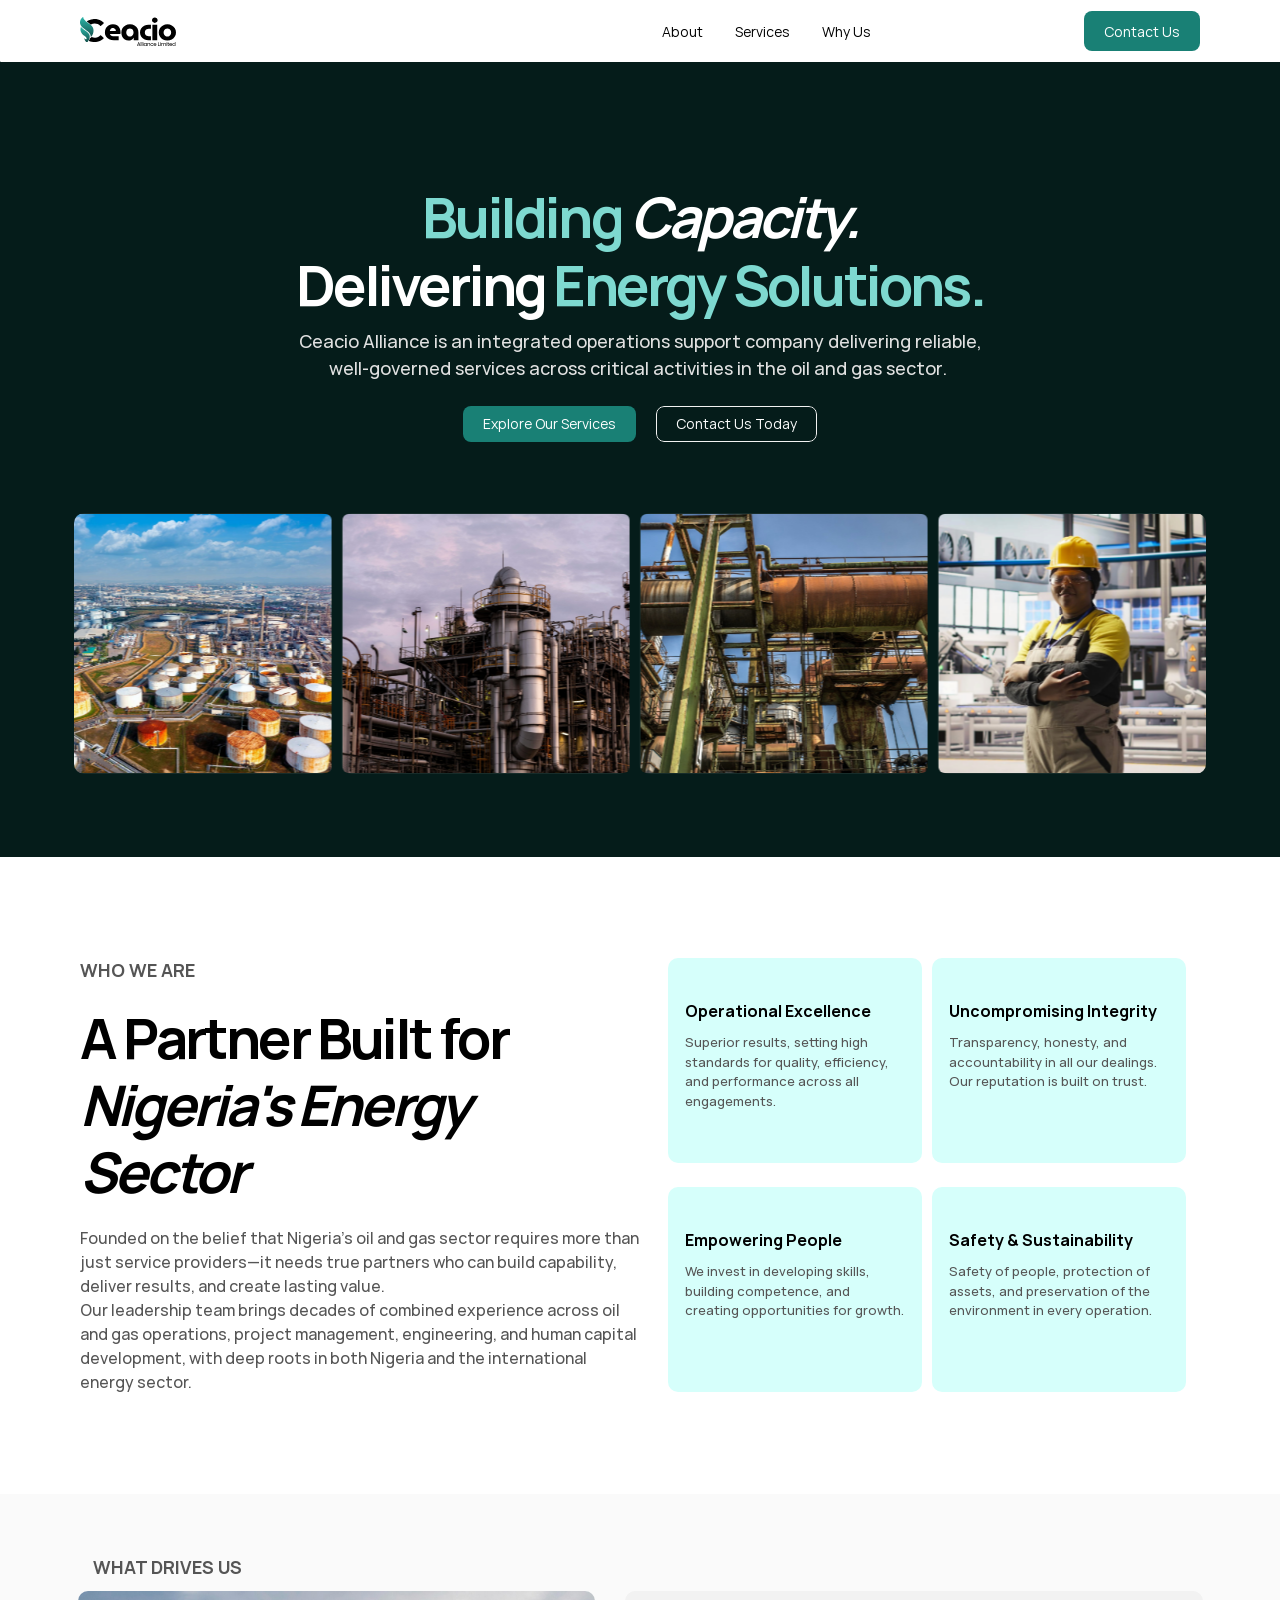
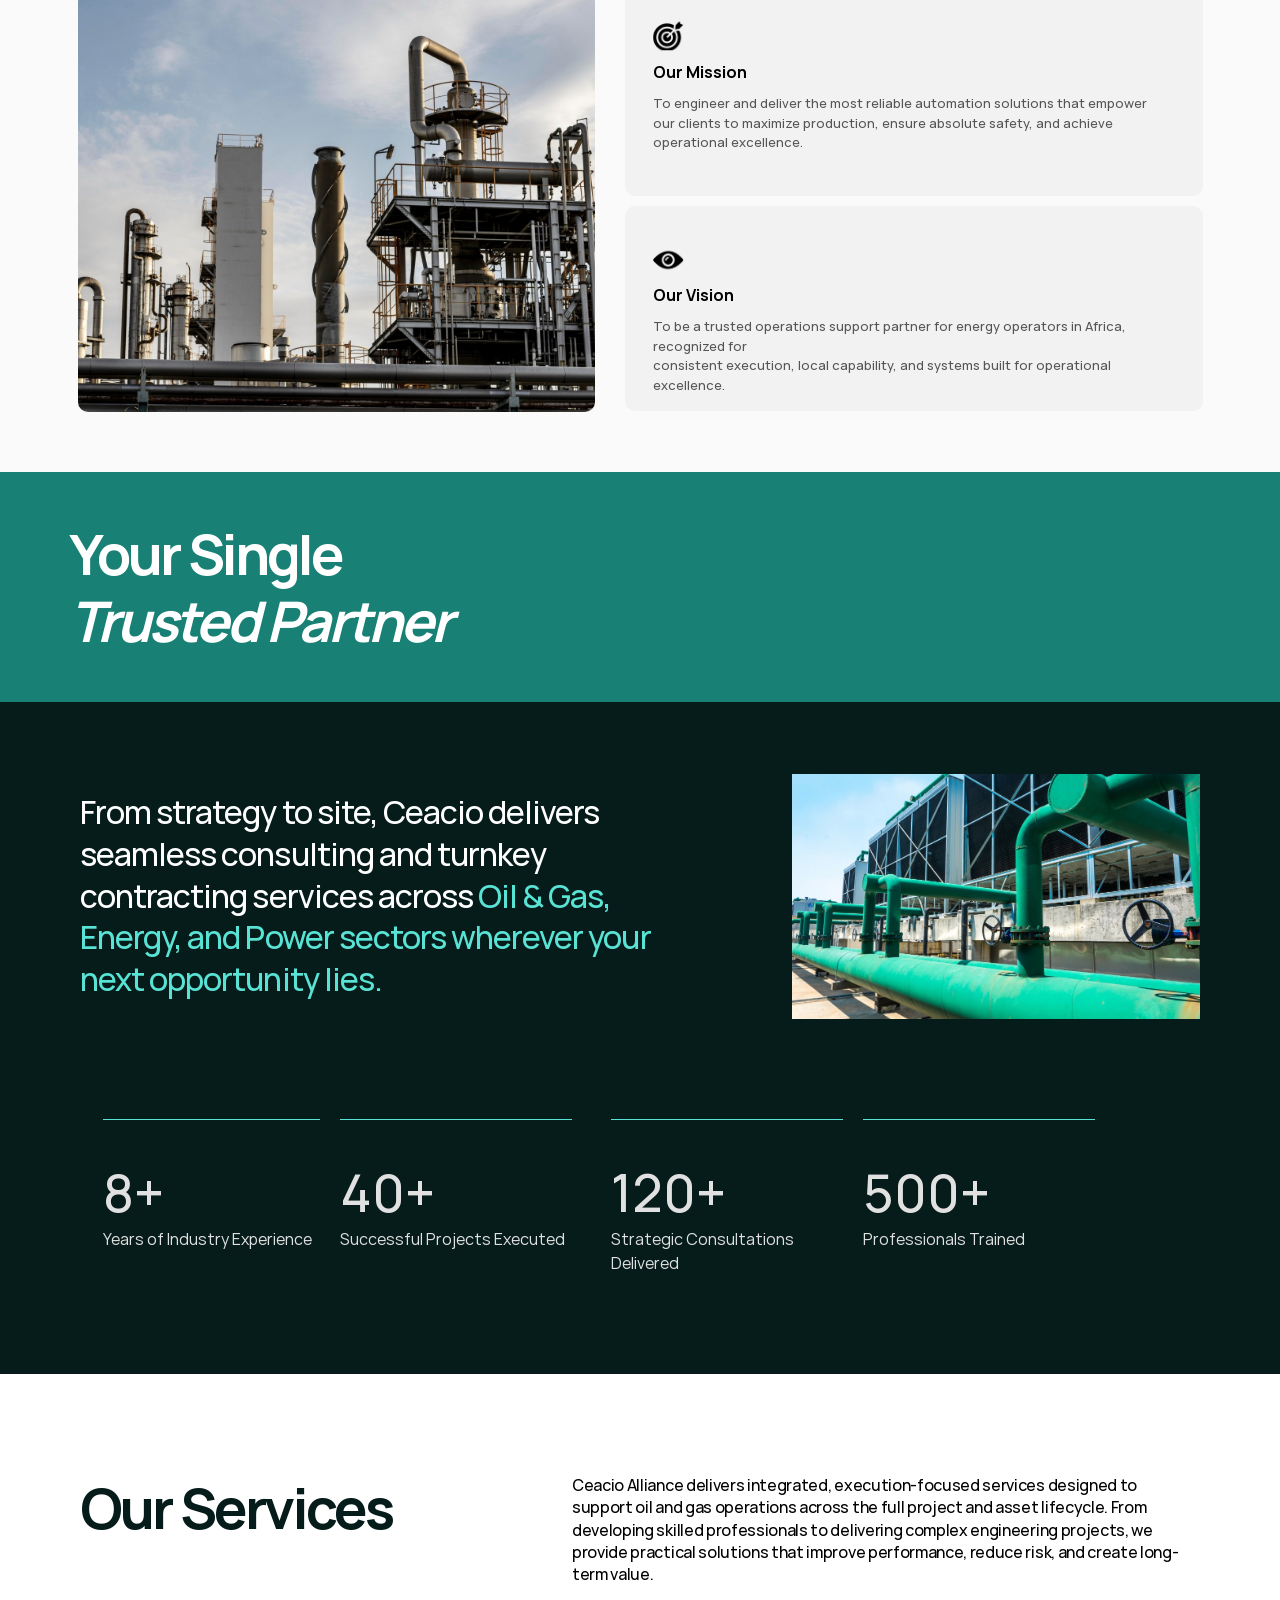
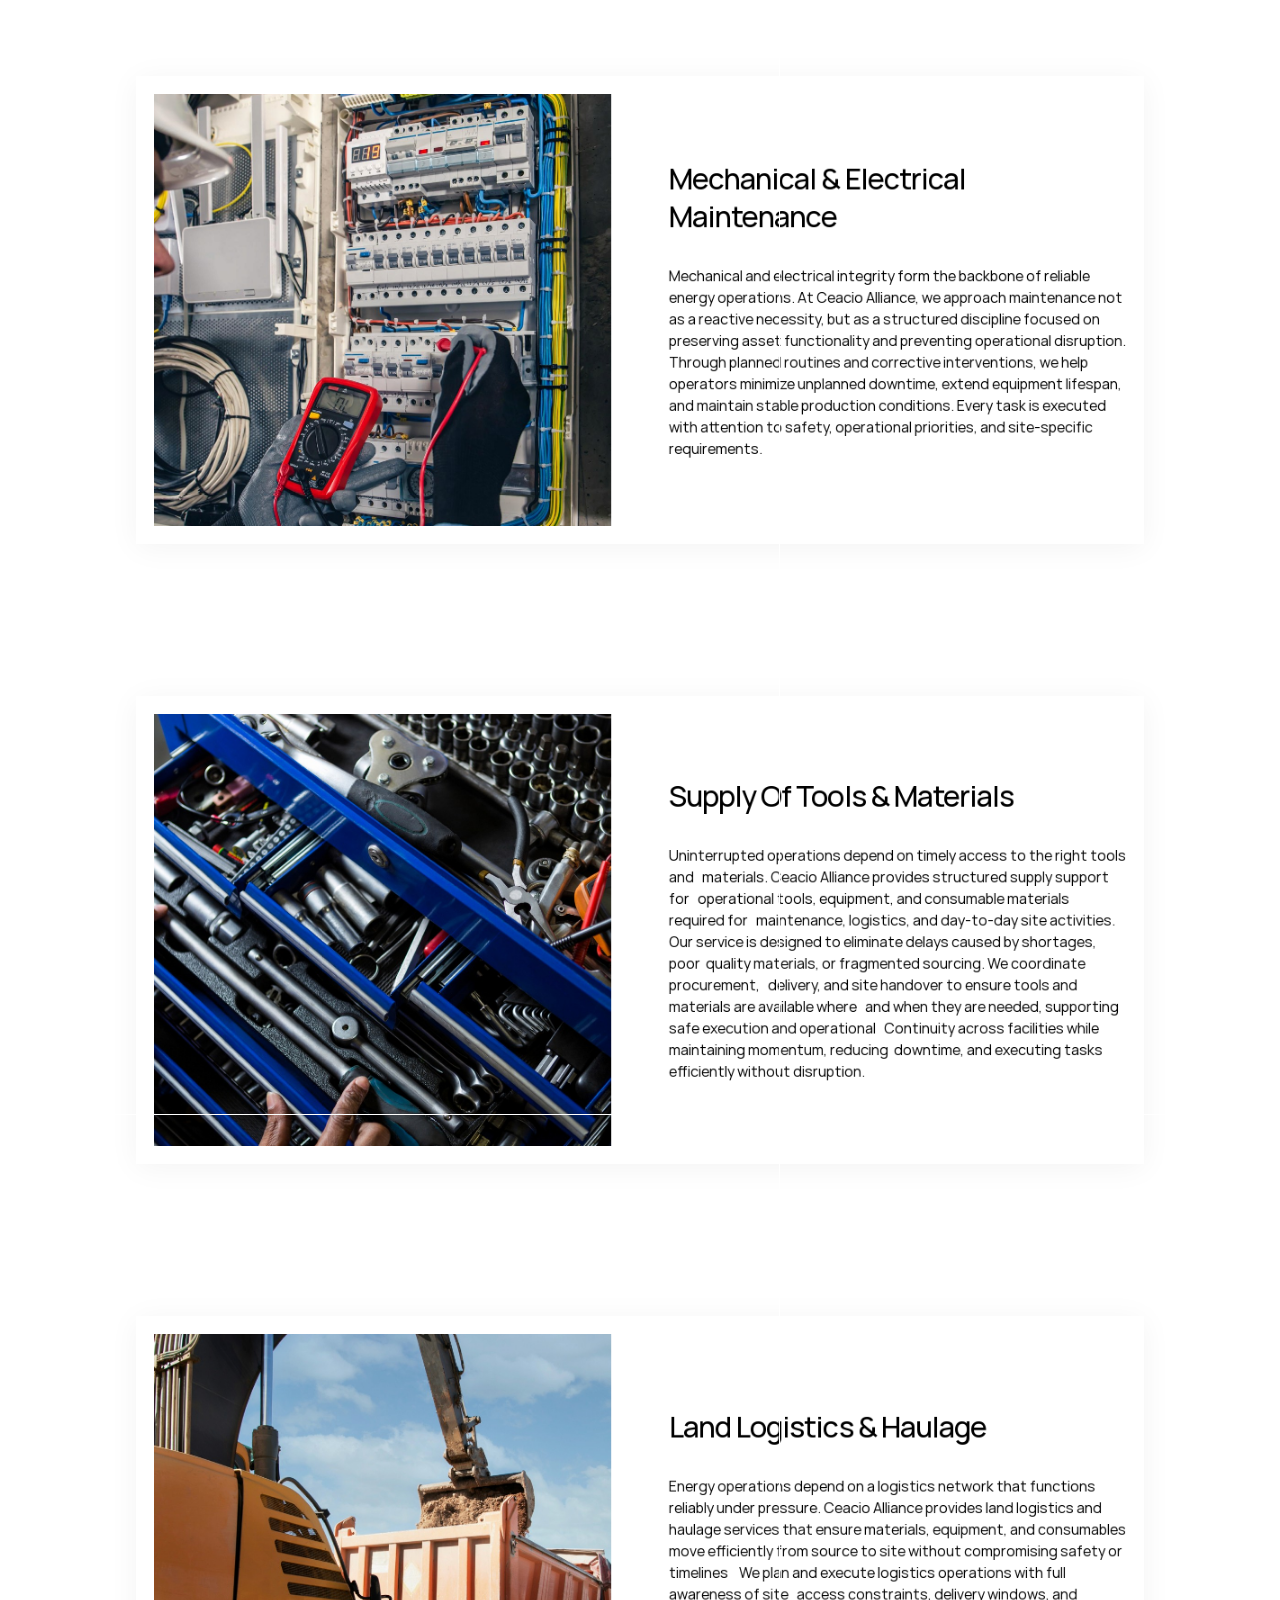
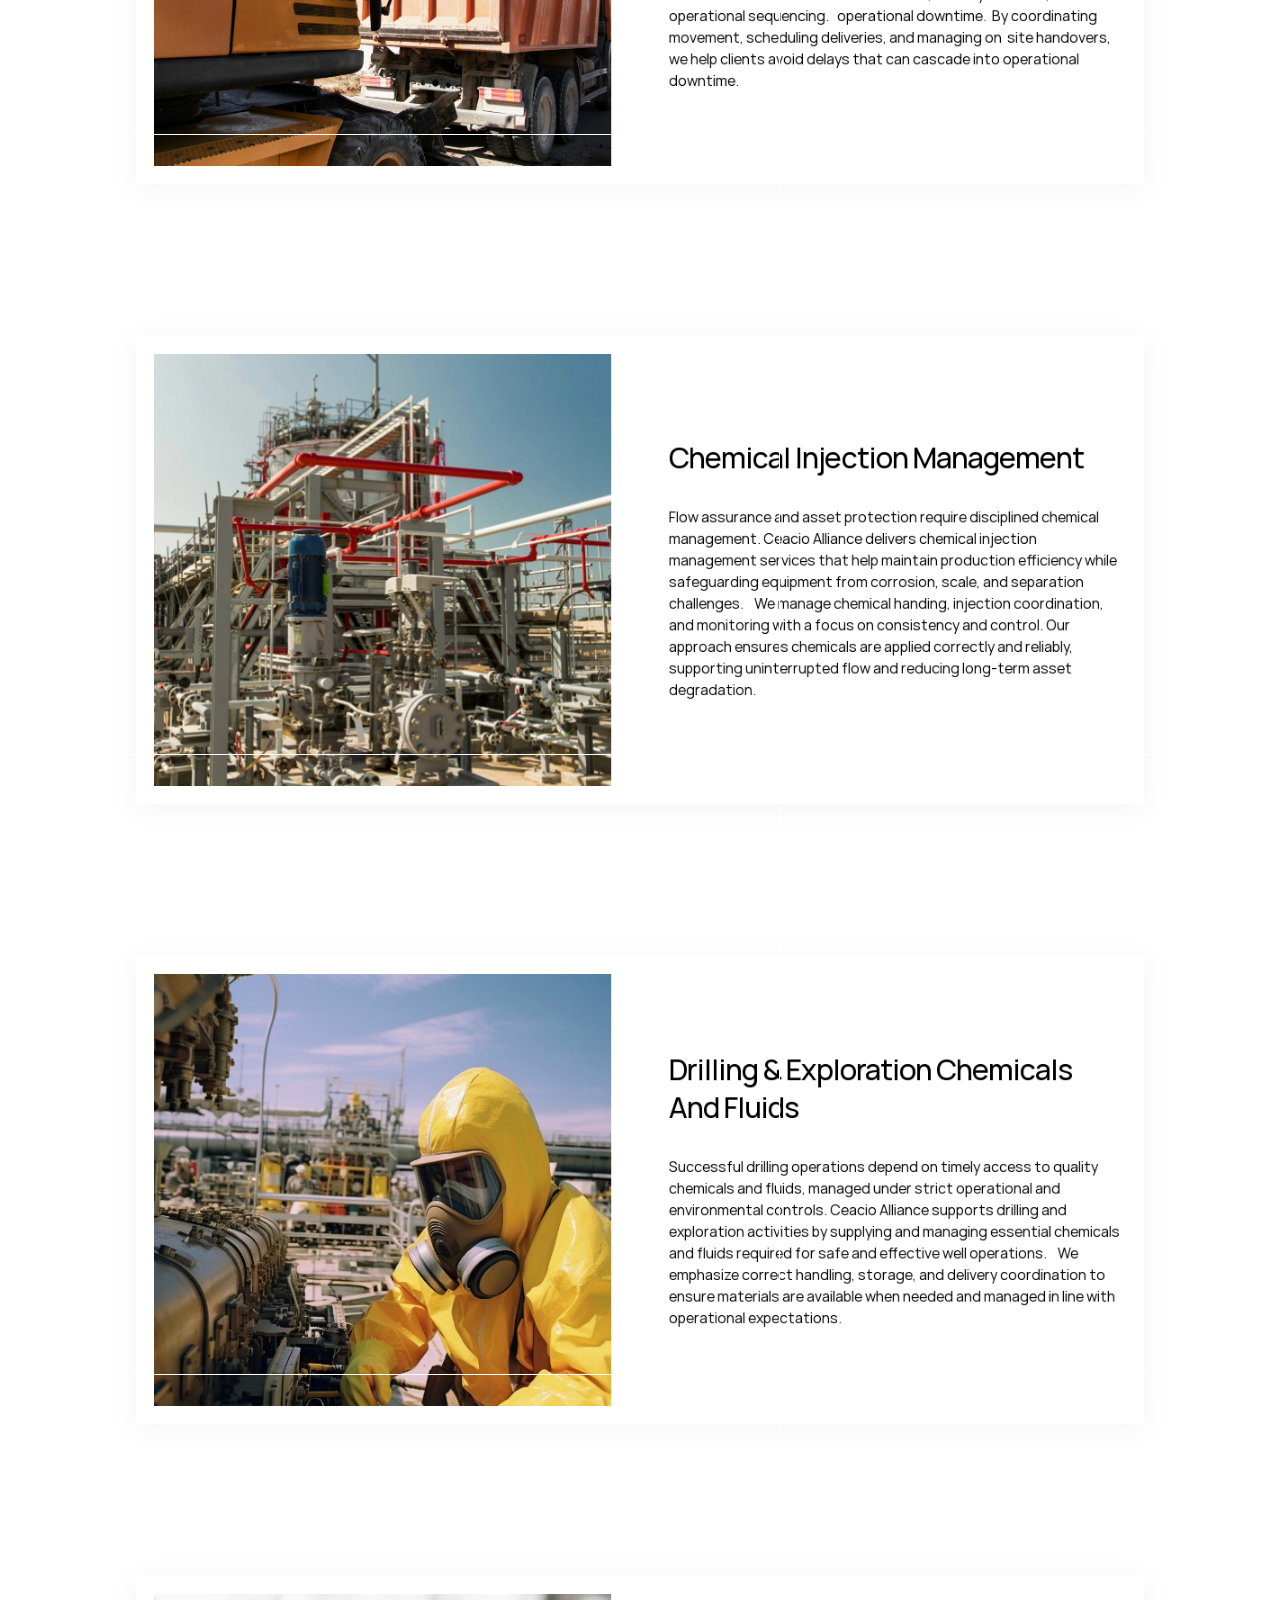
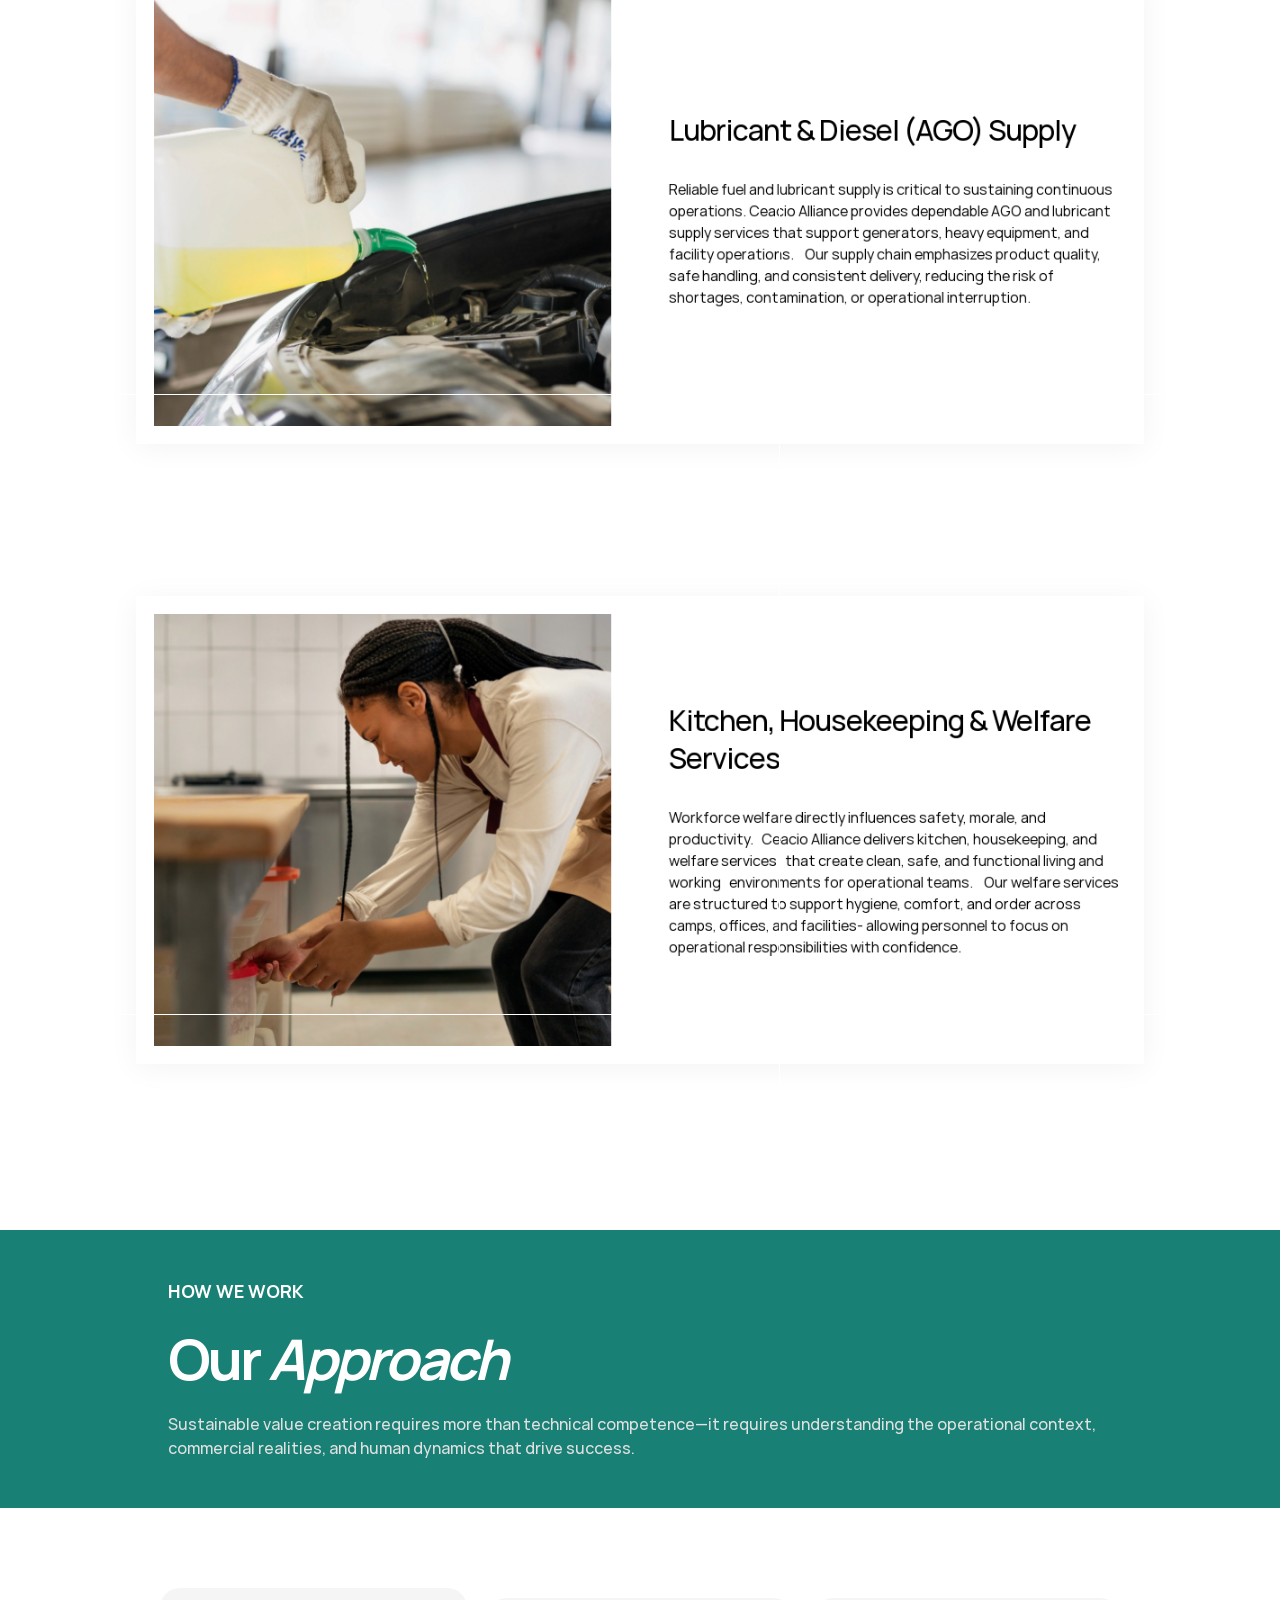
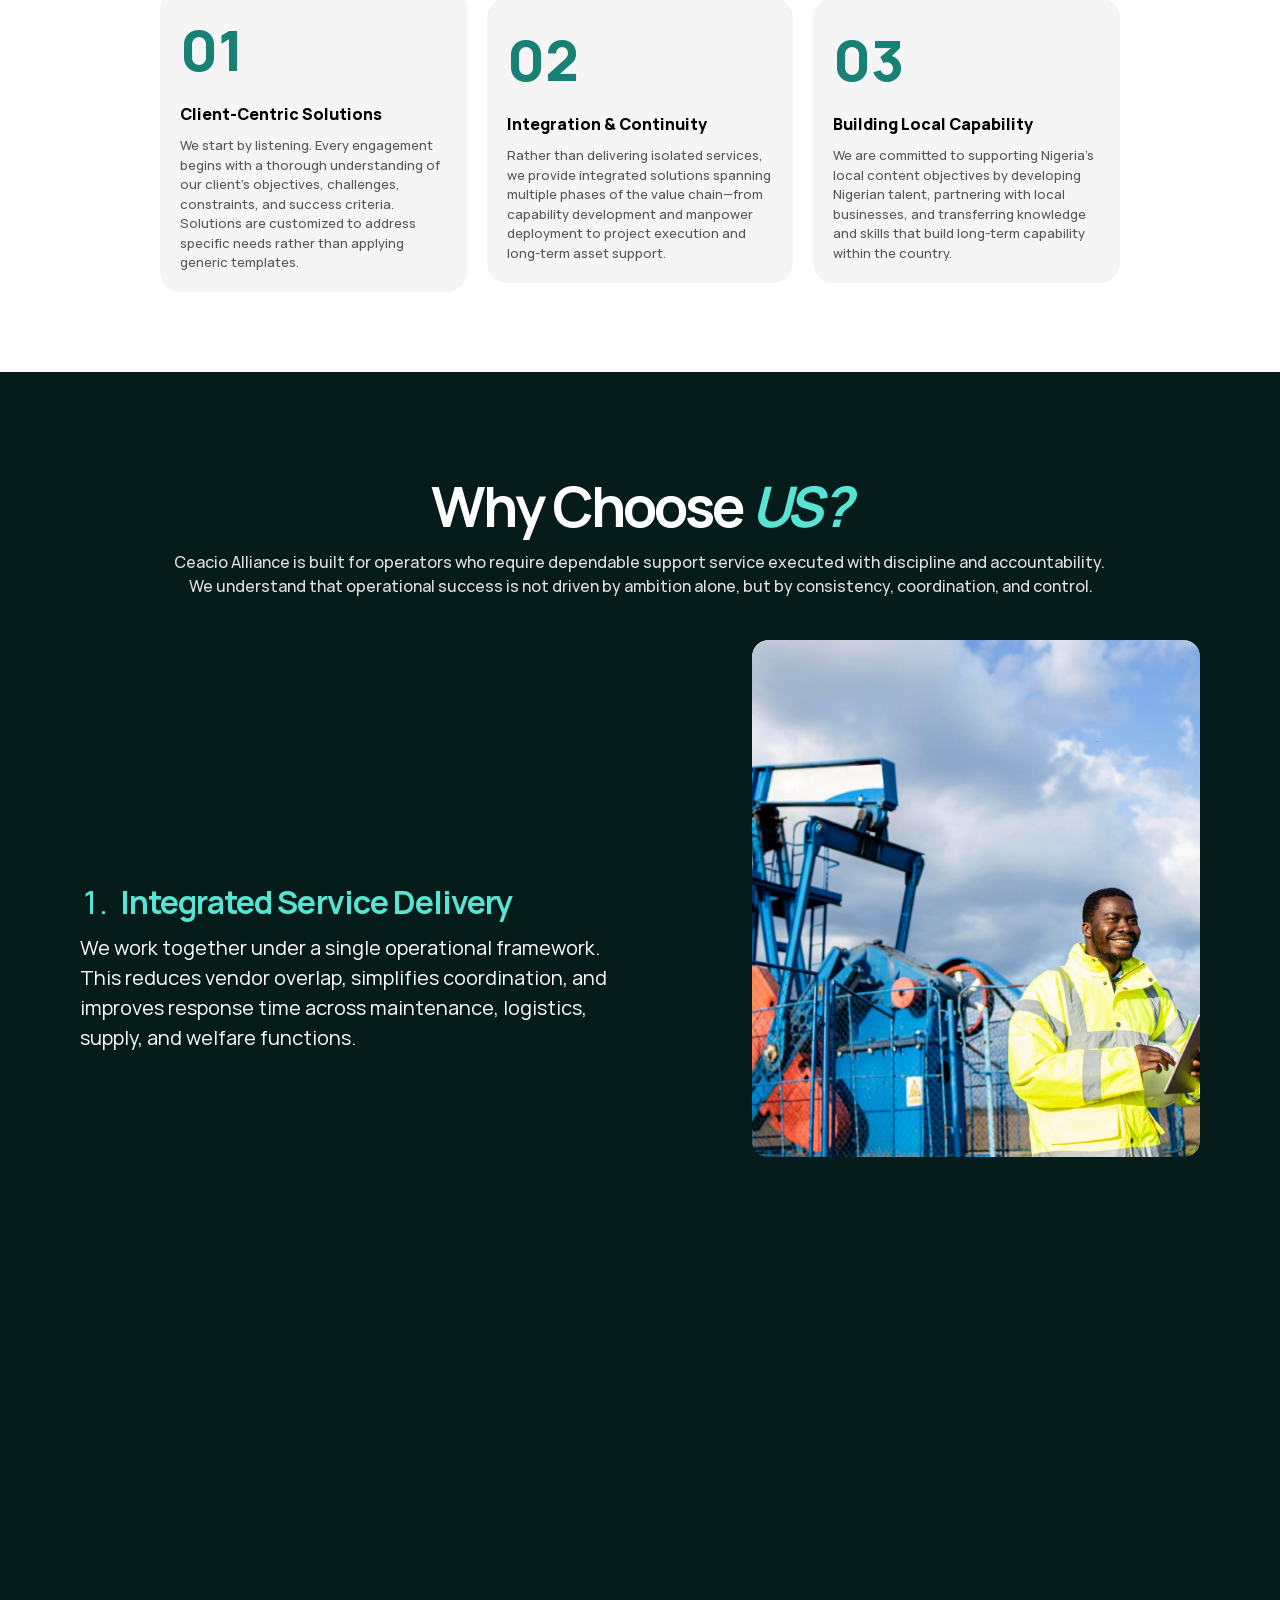
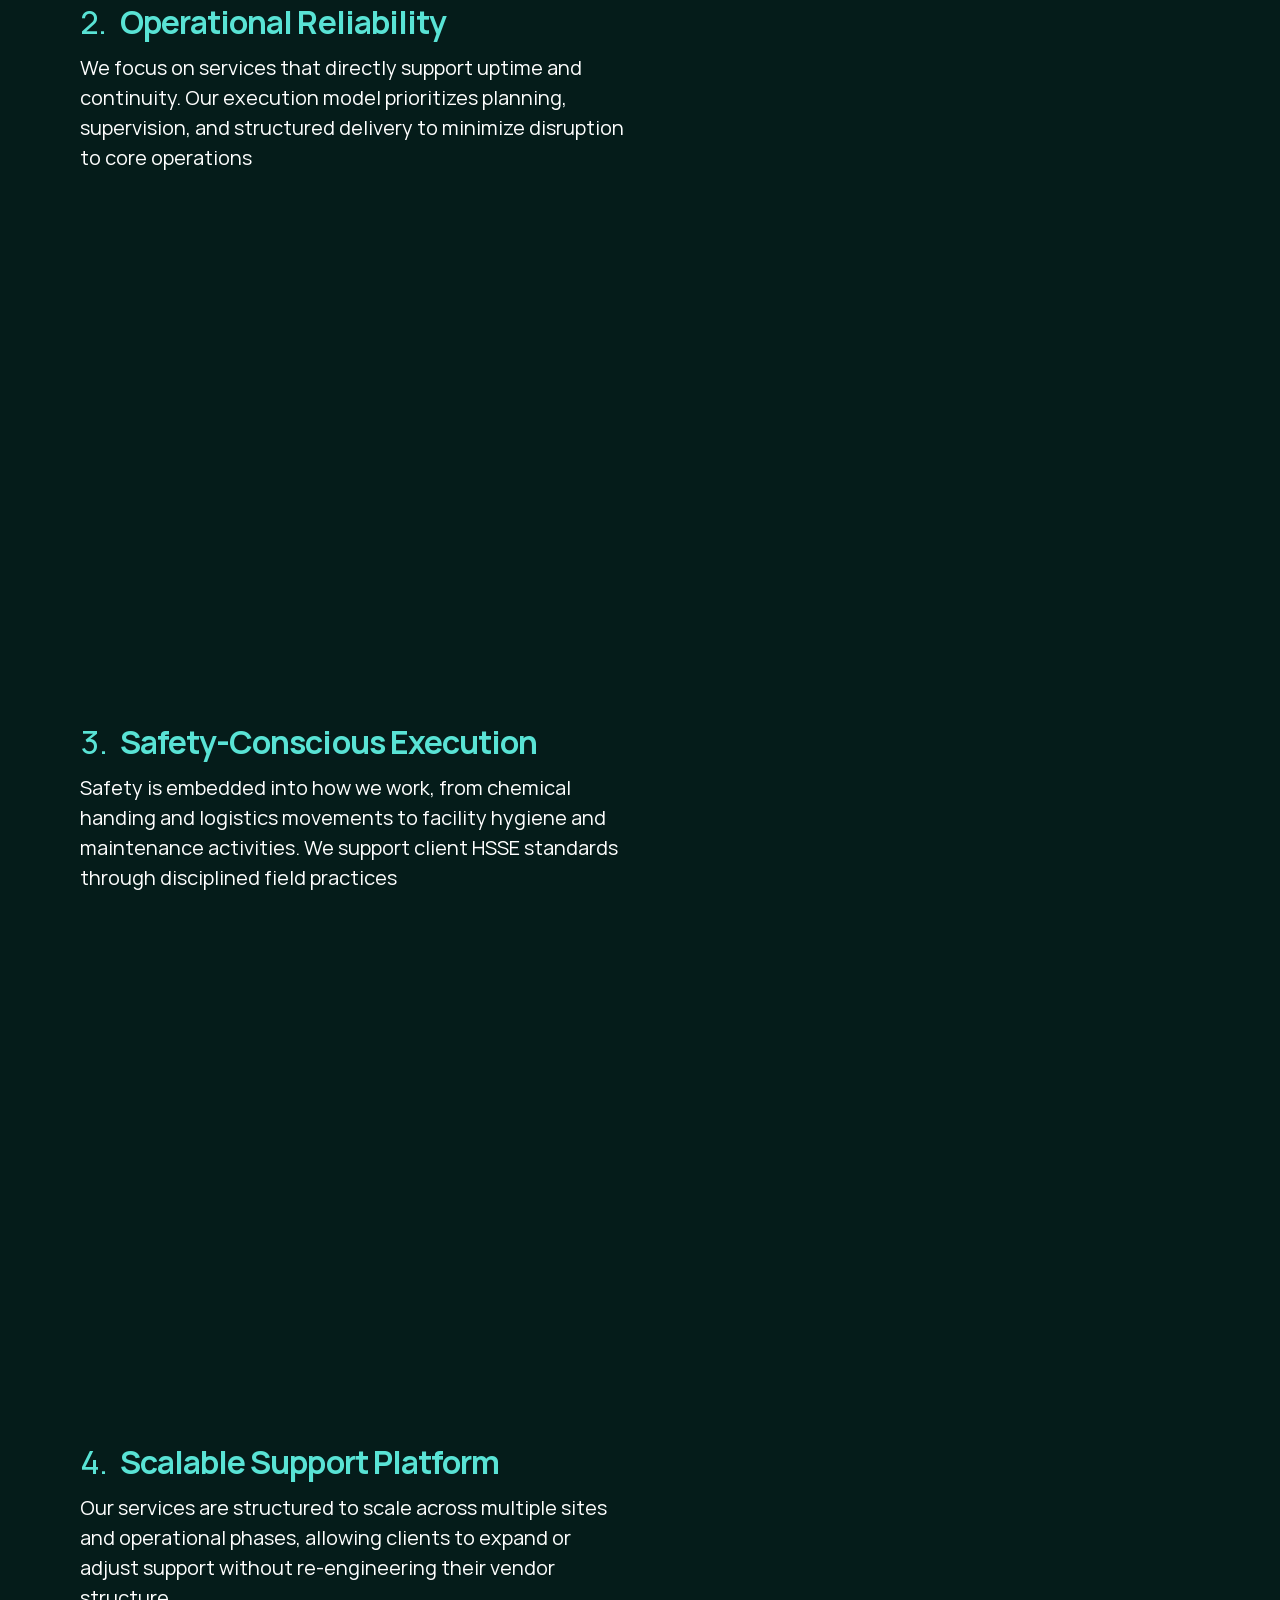
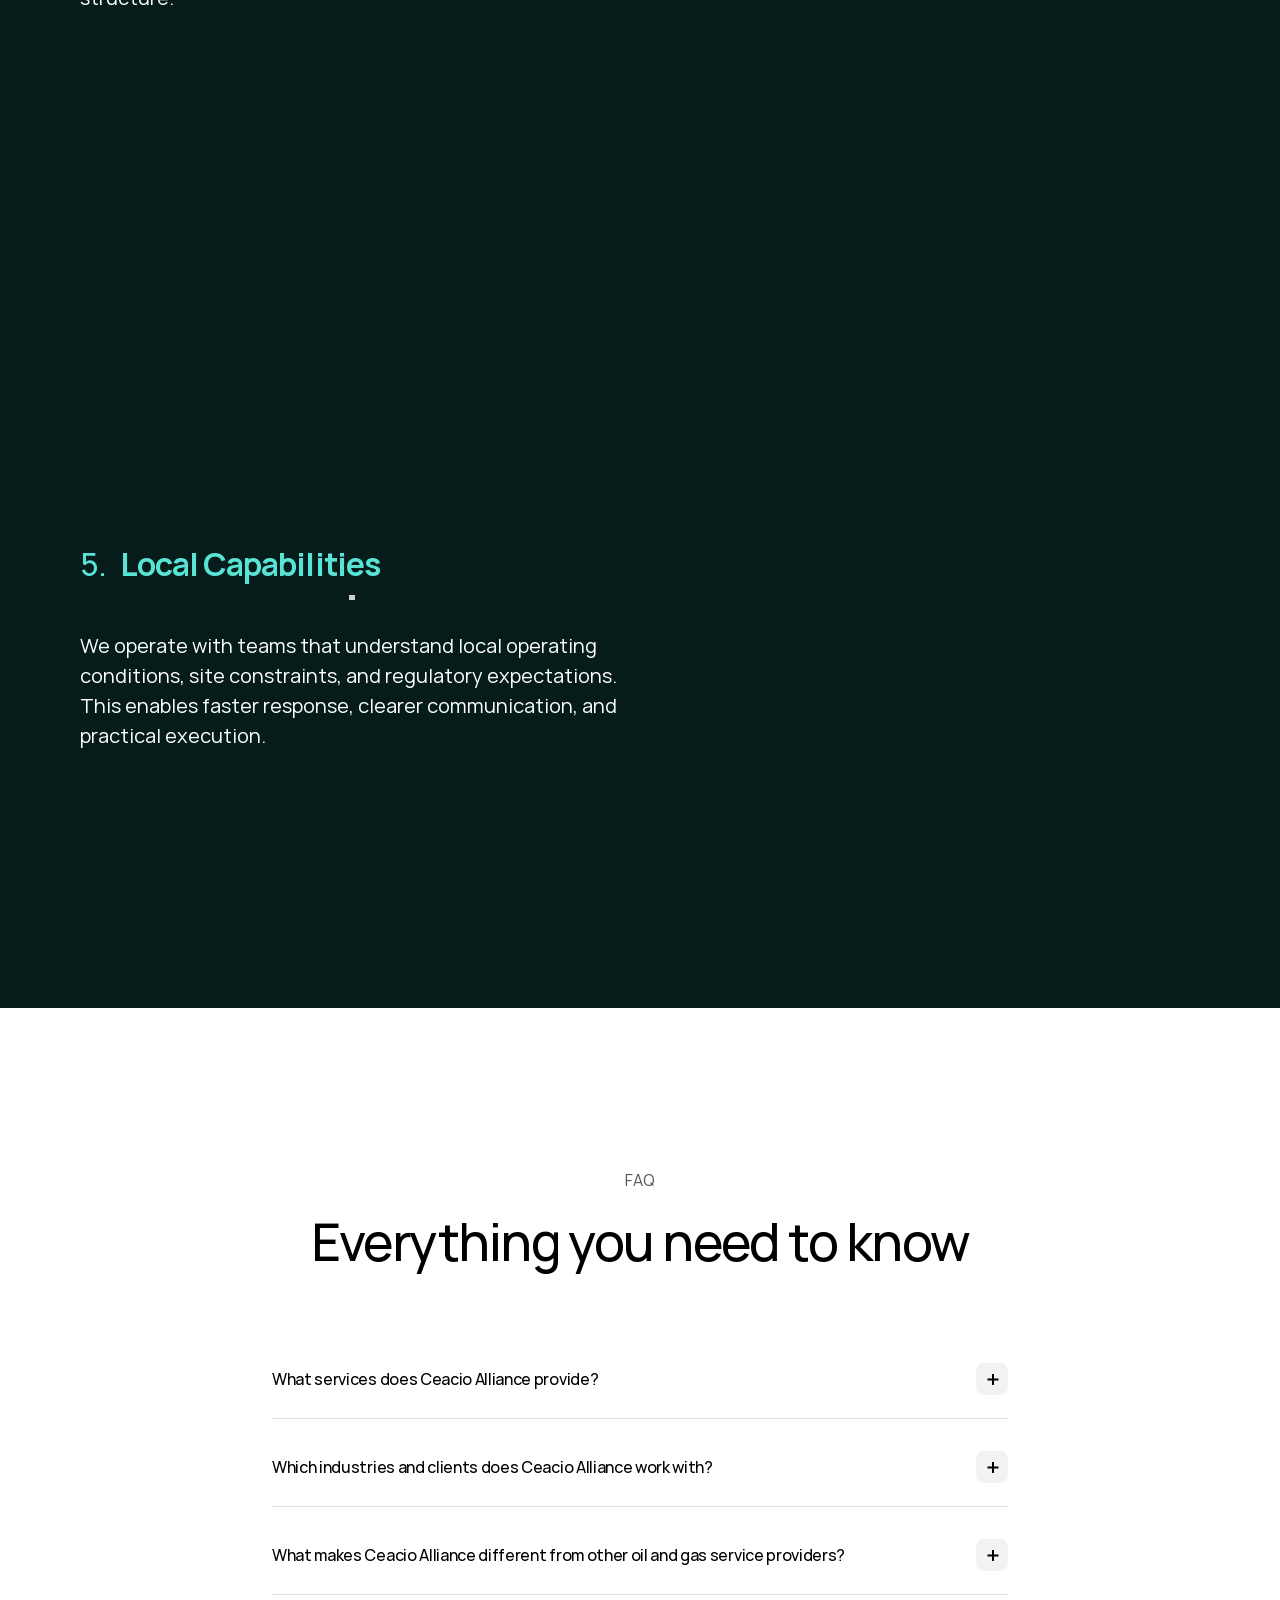
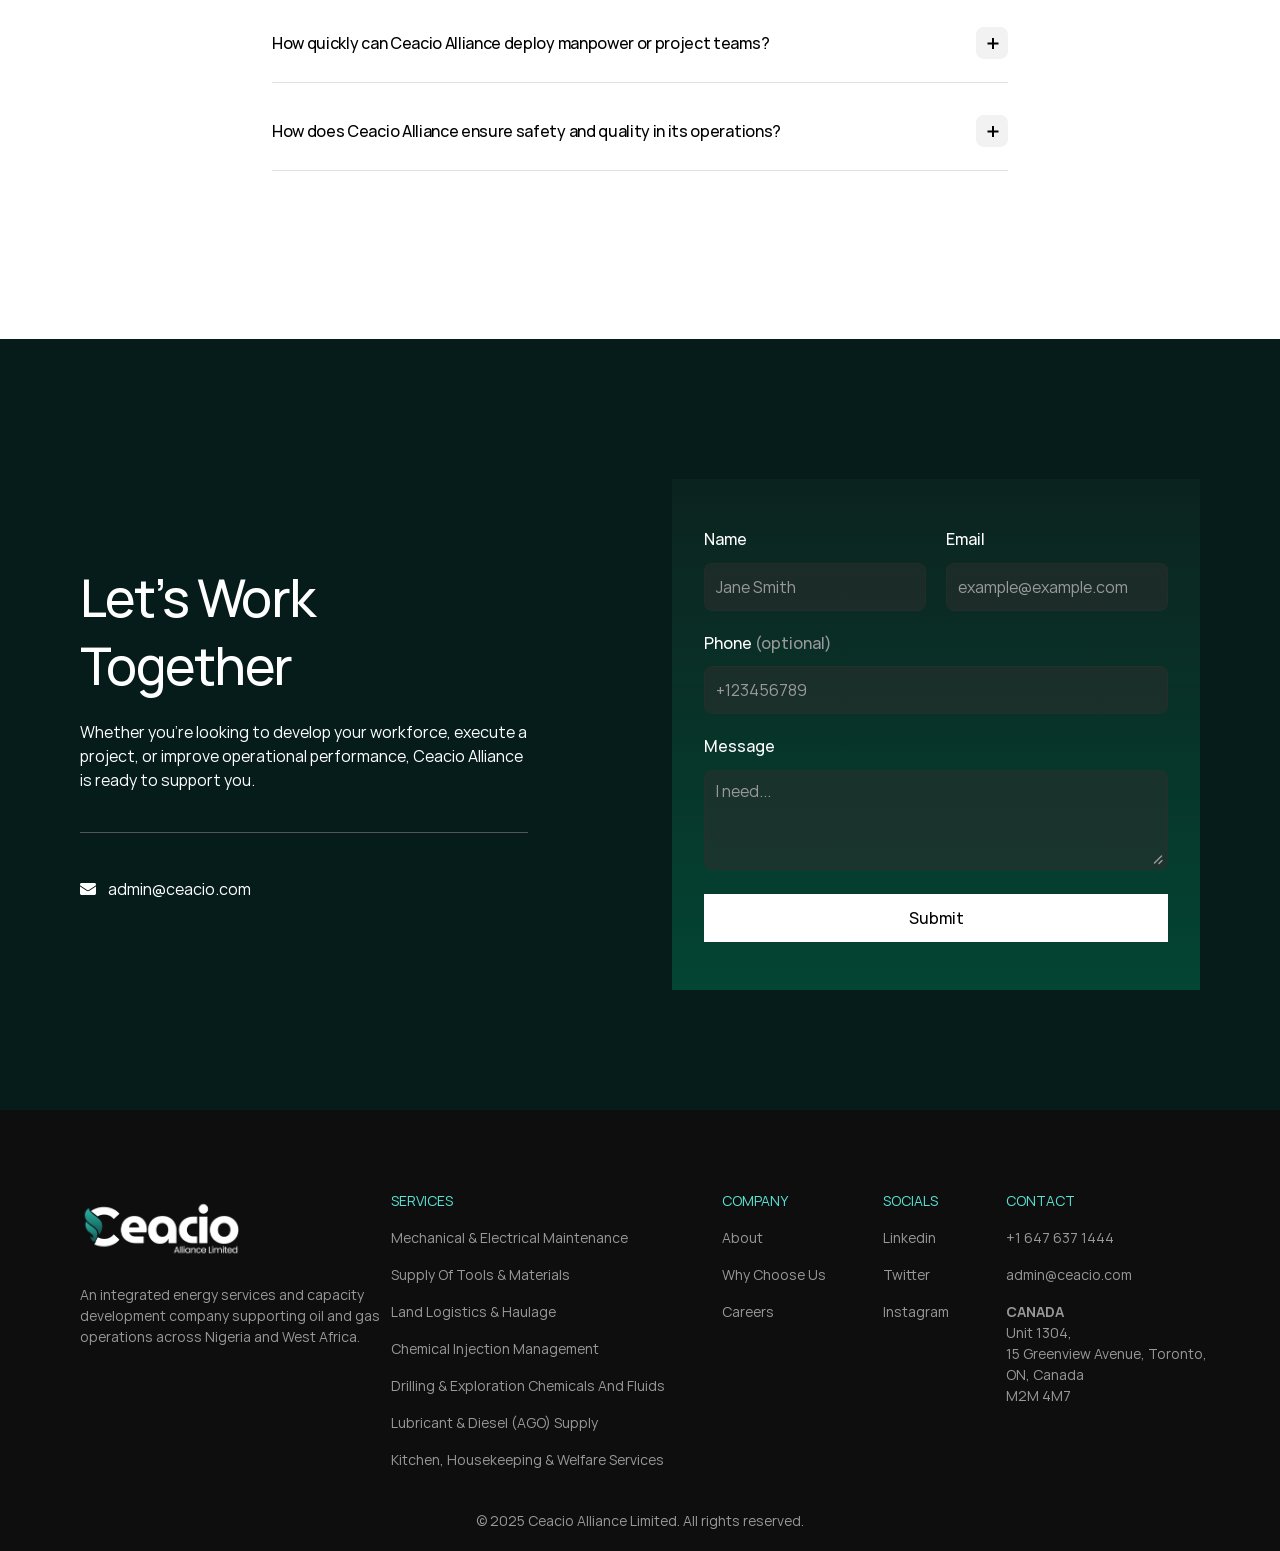
==== commit d7847c4b: "Replace HTTrack output with a clean static build of the Framer site The HTTrack mirror can't run on " ====
--- a/index.html
+++ b/index.html
@@ -1,126 +1,119 @@
-<!doctype html>
-<!-- Made in Framer · framer.com -->
-<!-- Published Oct 15, 2026, 6:59 AM UTC -->
-<html lang="en" data-redirect-timezone="1">
-
-<!-- Mirrored from https://ceacio.framer.website/ by HTTrack Website Copier/3.x [XR&CO], Thu, 15 Oct 2026 14:47:42 GMT -->
-<head>
-	<meta charset="utf-8">
-	<meta name="viewport" content="width=device-width">
-	<meta name="generator" content="Framer 6783177">
-	<title>Home</title>
-    <link rel="canonical" href="index.html"><meta property="og:url" content="index.html"><meta name="description" content="Ceacio is a leading Oil &amp; Gas consulting and general contracting firm passionately serving Nigeria, Canada, and the United States. Our mission is to deliver world-class engineering, project development, and execution support to energy and power companies.">
-    <meta name="framer-search-index" content="https://framerusercontent.com/sites/5aiYJROcSqUDD0v6TyHbFH/searchIndex-h8JrHE1NZFNq.json">
-    <meta name="framer-search-index-fallback" content="https://framerusercontent.com/sites/5aiYJROcSqUDD0v6TyHbFH/searchIndex-7OBA7W6Dao79.json">
-    <meta name="framer-html-plugin" content="disable">
-    <link href="../framerusercontent.com/images/IIDrwsu0XdNUSWR1HAZV28HQ40.png" rel="icon" media="(prefers-color-scheme: light)">
-    <link href="../framerusercontent.com/images/rKJBZfmBIKrNp3NTjwzGfotQ38.png" rel="icon" media="(prefers-color-scheme: dark)">
-    <link rel="apple-touch-icon" href="../framerusercontent.com/images/aE7Mii4b8zitFEPrZOxDvmlrTY.png">
-    <!-- Open Graph -->
-    <meta property="og:type" content="website">
-    <meta property="og:title" content="Home">
-    <meta property="og:description" content="Ceacio is a leading Oil &amp; Gas consulting and general contracting firm passionately serving Nigeria, Canada, and the United States. Our mission is to deliver world-class engineering, project development, and execution support to energy and power companies.">
-    <meta property="og:image" content="../framerusercontent.com/images/dAhuWopHPu51ZjU6V5J2KJGQ.png">
-    <!-- X -->
-    <meta name="twitter:card" content="summary_large_image">
-    <meta name="twitter:title" content="Home">
-    <meta name="twitter:description" content="Ceacio is a leading Oil &amp; Gas consulting and general contracting firm passionately serving Nigeria, Canada, and the United States. Our mission is to deliver world-class engineering, project development, and execution support to energy and power companies.">
-    <meta name="twitter:image" content="../framerusercontent.com/images/dAhuWopHPu51ZjU6V5J2KJGQ.png">
-	
-	
-	<script>try{if(localStorage.getItem("__framer_force_showing_editorbar_since")){const n=document.createElement("link");n.rel="modulepreload";n.href="https://framer.com/edit/init.mjs";document.head.appendChild(n)}}catch(e){}</script>
-	
-	<!-- Start of headStart -->
-    
-    <!-- End of headStart -->
-	
-	<style data-framer-font-css>@font-face { font-family: "Inter"; src: url("https://framerusercontent.com/assets/5vvr9Vy74if2I6bQbJvbw7SY1pQ.woff2"); font-display: swap; font-style: normal; font-weight: 400; unicode-range: U+0460-052F, U+1C80-1C88, U+20B4, U+2DE0-2DFF, U+A640-A69F, U+FE2E-FE2F }
-@font-face { font-family: "Inter"; src: url("https://framerusercontent.com/assets/EOr0mi4hNtlgWNn9if640EZzXCo.woff2"); font-display: swap; font-style: normal; font-weight: 400; unicode-range: U+0301, U+0400-045F, U+0490-0491, U+04B0-04B1, U+2116 }
-@font-face { font-family: "Inter"; src: url("https://framerusercontent.com/assets/Y9k9QrlZAqio88Klkmbd8VoMQc.woff2"); font-display: swap; font-style: normal; font-weight: 400; unicode-range: U+1F00-1FFF }
-@font-face { font-family: "Inter"; src: url("https://framerusercontent.com/assets/OYrD2tBIBPvoJXiIHnLoOXnY9M.woff2"); font-display: swap; font-style: normal; font-weight: 400; unicode-range: U+0370-03FF }
-@font-face { font-family: "Inter"; src: url("https://framerusercontent.com/assets/JeYwfuaPfZHQhEG8U5gtPDZ7WQ.woff2"); font-display: swap; font-style: normal; font-weight: 400; unicode-range: U+0100-024F, U+0259, U+1E00-1EFF, U+2020, U+20A0-20AB, U+20AD-20CF, U+2113, U+2C60-2C7F, U+A720-A7FF }
-@font-face { font-family: "Inter"; src: url("https://framerusercontent.com/assets/GrgcKwrN6d3Uz8EwcLHZxwEfC4.woff2"); font-display: swap; font-style: normal; font-weight: 400; unicode-range: U+0000-00FF, U+0131, U+0152-0153, U+02BB-02BC, U+02C6, U+02DA, U+02DC, U+2000-206F, U+2070, U+2074-207E, U+2080-208E, U+20AC, U+2122, U+2191, U+2193, U+2212, U+2215, U+FEFF, U+FFFD }
-@font-face { font-family: "Inter"; src: url("https://framerusercontent.com/assets/b6Y37FthZeALduNqHicBT6FutY.woff2"); font-display: swap; font-style: normal; font-weight: 400; unicode-range: U+0102-0103, U+0110-0111, U+0128-0129, U+0168-0169, U+01A0-01A1, U+01AF-01B0, U+1EA0-1EF9, U+20AB }
-@font-face { font-family: "Inter"; src: url("https://framerusercontent.com/assets/DpPBYI0sL4fYLgAkX8KXOPVt7c.woff2"); font-display: swap; font-style: normal; font-weight: 700; unicode-range: U+0460-052F, U+1C80-1C88, U+20B4, U+2DE0-2DFF, U+A640-A69F, U+FE2E-FE2F }
-@font-face { font-family: "Inter"; src: url("https://framerusercontent.com/assets/4RAEQdEOrcnDkhHiiCbJOw92Lk.woff2"); font-display: swap; font-style: normal; font-weight: 700; unicode-range: U+0301, U+0400-045F, U+0490-0491, U+04B0-04B1, U+2116 }
-@font-face { font-family: "Inter"; src: url("https://framerusercontent.com/assets/1K3W8DizY3v4emK8Mb08YHxTbs.woff2"); font-display: swap; font-style: normal; font-weight: 700; unicode-range: U+1F00-1FFF }
-@font-face { font-family: "Inter"; src: url("https://framerusercontent.com/assets/tUSCtfYVM1I1IchuyCwz9gDdQ.woff2"); font-display: swap; font-style: normal; font-weight: 700; unicode-range: U+0370-03FF }
-@font-face { font-family: "Inter"; src: url("https://framerusercontent.com/assets/VgYFWiwsAC5OYxAycRXXvhze58.woff2"); font-display: swap; font-style: normal; font-weight: 700; unicode-range: U+0100-024F, U+0259, U+1E00-1EFF, U+2020, U+20A0-20AB, U+20AD-20CF, U+2113, U+2C60-2C7F, U+A720-A7FF }
-@font-face { font-family: "Inter"; src: url("https://framerusercontent.com/assets/syRNPWzAMIrcJ3wIlPIP43KjQs.woff2"); font-display: swap; font-style: normal; font-weight: 700; unicode-range: U+0000-00FF, U+0131, U+0152-0153, U+02BB-02BC, U+02C6, U+02DA, U+02DC, U+2000-206F, U+2070, U+2074-207E, U+2080-208E, U+20AC, U+2122, U+2191, U+2193, U+2212, U+2215, U+FEFF, U+FFFD }
-@font-face { font-family: "Inter"; src: url("https://framerusercontent.com/assets/GIryZETIX4IFypco5pYZONKhJIo.woff2"); font-display: swap; font-style: normal; font-weight: 700; unicode-range: U+0102-0103, U+0110-0111, U+0128-0129, U+0168-0169, U+01A0-01A1, U+01AF-01B0, U+1EA0-1EF9, U+20AB }
-@font-face { font-family: "Inter"; src: url("https://framerusercontent.com/assets/DXD0Q7LSl7HEvDzucnyLnGBHM.woff2"); font-display: swap; font-style: normal; font-weight: 700; unicode-range: U+0000-00FF, U+0131, U+0152-0153, U+02BB-02BC, U+02C6, U+02DA, U+02DC, U+2000-206F, U+2074, U+20AC, U+2122, U+2191, U+2193, U+2212, U+2215, U+FEFF, U+FFFD }
-@font-face { font-family: "Inter"; src: url("https://framerusercontent.com/assets/H89BbHkbHDzlxZzxi8uPzTsp90.woff2"); font-display: swap; font-style: italic; font-weight: 700; unicode-range: U+0460-052F, U+1C80-1C88, U+20B4, U+2DE0-2DFF, U+A640-A69F, U+FE2E-FE2F }
-@font-face { font-family: "Inter"; src: url("https://framerusercontent.com/assets/u6gJwDuwB143kpNK1T1MDKDWkMc.woff2"); font-display: swap; font-style: italic; font-weight: 700; unicode-range: U+0301, U+0400-045F, U+0490-0491, U+04B0-04B1, U+2116 }
-@font-face { font-family: "Inter"; src: url("https://framerusercontent.com/assets/43sJ6MfOPh1LCJt46OvyDuSbA6o.woff2"); font-display: swap; font-style: italic; font-weight: 700; unicode-range: U+1F00-1FFF }
-@font-face { font-family: "Inter"; src: url("https://framerusercontent.com/assets/wccHG0r4gBDAIRhfHiOlq6oEkqw.woff2"); font-display: swap; font-style: italic; font-weight: 700; unicode-range: U+0370-03FF }
-@font-face { font-family: "Inter"; src: url("https://framerusercontent.com/assets/WZ367JPwf9bRW6LdTHN8rXgSjw.woff2"); font-display: swap; font-style: italic; font-weight: 700; unicode-range: U+0100-024F, U+0259, U+1E00-1EFF, U+2020, U+20A0-20AB, U+20AD-20CF, U+2113, U+2C60-2C7F, U+A720-A7FF }
-@font-face { font-family: "Inter"; src: url("https://framerusercontent.com/assets/QxmhnWTzLtyjIiZcfaLIJ8EFBXU.woff2"); font-display: swap; font-style: italic; font-weight: 700; unicode-range: U+0000-00FF, U+0131, U+0152-0153, U+02BB-02BC, U+02C6, U+02DA, U+02DC, U+2000-206F, U+2074, U+20AC, U+2122, U+2191, U+2193, U+2212, U+2215, U+FEFF, U+FFFD }
-@font-face { font-family: "Inter"; src: url("https://framerusercontent.com/assets/2A4Xx7CngadFGlVV4xrO06OBHY.woff2"); font-display: swap; font-style: italic; font-weight: 700; unicode-range: U+0102-0103, U+0110-0111, U+0128-0129, U+0168-0169, U+01A0-01A1, U+01AF-01B0, U+1EA0-1EF9, U+20AB }
-@font-face { font-family: "Inter"; src: url("https://framerusercontent.com/assets/CfMzU8w2e7tHgF4T4rATMPuWosA.woff2"); font-display: swap; font-style: italic; font-weight: 400; unicode-range: U+0460-052F, U+1C80-1C88, U+20B4, U+2DE0-2DFF, U+A640-A69F, U+FE2E-FE2F }
-@font-face { font-family: "Inter"; src: url("https://framerusercontent.com/assets/867QObYax8ANsfX4TGEVU9YiCM.woff2"); font-display: swap; font-style: italic; font-weight: 400; unicode-range: U+0301, U+0400-045F, U+0490-0491, U+04B0-04B1, U+2116 }
-@font-face { font-family: "Inter"; src: url("https://framerusercontent.com/assets/Oyn2ZbENFdnW7mt2Lzjk1h9Zb9k.woff2"); font-display: swap; font-style: italic; font-weight: 400; unicode-range: U+1F00-1FFF }
-@font-face { font-family: "Inter"; src: url("https://framerusercontent.com/assets/cdAe8hgZ1cMyLu9g005pAW3xMo.woff2"); font-display: swap; font-style: italic; font-weight: 400; unicode-range: U+0370-03FF }
-@font-face { font-family: "Inter"; src: url("https://framerusercontent.com/assets/DOfvtmE1UplCq161m6Hj8CSQYg.woff2"); font-display: swap; font-style: italic; font-weight: 400; unicode-range: U+0100-024F, U+0259, U+1E00-1EFF, U+2020, U+20A0-20AB, U+20AD-20CF, U+2113, U+2C60-2C7F, U+A720-A7FF }
-@font-face { font-family: "Inter"; src: url("https://framerusercontent.com/assets/vFzuJY0c65av44uhEKB6vyjFMg.woff2"); font-display: swap; font-style: italic; font-weight: 400; unicode-range: U+0000-00FF, U+0131, U+0152-0153, U+02BB-02BC, U+02C6, U+02DA, U+02DC, U+2000-206F, U+2074, U+20AC, U+2122, U+2191, U+2193, U+2212, U+2215, U+FEFF, U+FFFD }
-@font-face { font-family: "Inter"; src: url("https://framerusercontent.com/assets/tKtBcDnBMevsEEJKdNGhhkLzYo.woff2"); font-display: swap; font-style: italic; font-weight: 400; unicode-range: U+0102-0103, U+0110-0111, U+0128-0129, U+0168-0169, U+01A0-01A1, U+01AF-01B0, U+1EA0-1EF9, U+20AB }
-@font-face { font-family: "Inter"; src: url("https://framerusercontent.com/assets/vQyevYAyHtARFwPqUzQGpnDs.woff2"); font-display: swap; font-style: normal; font-weight: 400; unicode-range: U+0000-00FF, U+0131, U+0152-0153, U+02BB-02BC, U+02C6, U+02DA, U+02DC, U+2000-206F, U+2074, U+20AC, U+2122, U+2191, U+2193, U+2212, U+2215, U+FEFF, U+FFFD }
-@font-face { font-family: "Inter"; src: url("https://framerusercontent.com/assets/mkY5Sgyq51ik0AMrSBwhm9DJg.woff2"); font-style: normal; font-weight: 900; unicode-range: U+0460-052F, U+1C80-1C88, U+20B4, U+2DE0-2DFF, U+A640-A69F, U+FE2E-FE2F }
-@font-face { font-family: "Inter"; src: url("https://framerusercontent.com/assets/X5hj6qzcHUYv7h1390c8Rhm6550.woff2"); font-style: normal; font-weight: 900; unicode-range: U+0301, U+0400-045F, U+0490-0491, U+04B0-04B1, U+2116 }
-@font-face { font-family: "Inter"; src: url("https://framerusercontent.com/assets/gQhNpS3tN86g8RcVKYUUaKt2oMQ.woff2"); font-style: normal; font-weight: 900; unicode-range: U+1F00-1FFF }
-@font-face { font-family: "Inter"; src: url("https://framerusercontent.com/assets/cugnVhSraaRyANCaUtI5FV17wk.woff2"); font-style: normal; font-weight: 900; unicode-range: U+0370-03FF }
-@font-face { font-family: "Inter"; src: url("https://framerusercontent.com/assets/5HcVoGak8k5agFJSaKa4floXVu0.woff2"); font-style: normal; font-weight: 900; unicode-range: U+0100-024F, U+0259, U+1E00-1EFF, U+2020, U+20A0-20AB, U+20AD-20CF, U+2113, U+2C60-2C7F, U+A720-A7FF }
-@font-face { font-family: "Inter"; src: url("https://framerusercontent.com/assets/rZ5DdENNqIdFTIyQQiP5isO7M.woff2"); font-style: normal; font-weight: 900; unicode-range: U+0000-00FF, U+0131, U+0152-0153, U+02BB-02BC, U+02C6, U+02DA, U+02DC, U+2000-206F, U+2070, U+2074-207E, U+2080-208E, U+20AC, U+2122, U+2191, U+2193, U+2212, U+2215, U+FEFF, U+FFFD }
-@font-face { font-family: "Inter"; src: url("https://framerusercontent.com/assets/P2Bw01CtL0b9wqygO0sSVogWbo.woff2"); font-style: normal; font-weight: 900; unicode-range: U+0102-0103, U+0110-0111, U+0128-0129, U+0168-0169, U+01A0-01A1, U+01AF-01B0, U+1EA0-1EF9, U+20AB }
-@font-face { font-family: "Inter"; src: url("https://framerusercontent.com/assets/05KsVHGDmqXSBXM4yRZ65P8i0s.woff2"); font-style: italic; font-weight: 900; unicode-range: U+0460-052F, U+1C80-1C88, U+20B4, U+2DE0-2DFF, U+A640-A69F, U+FE2E-FE2F }
-@font-face { font-family: "Inter"; src: url("https://framerusercontent.com/assets/ky8ovPukK4dJ1Pxq74qGhOqCYI.woff2"); font-style: italic; font-weight: 900; unicode-range: U+0301, U+0400-045F, U+0490-0491, U+04B0-04B1, U+2116 }
-@font-face { font-family: "Inter"; src: url("https://framerusercontent.com/assets/vvNSqIj42qeQ2bvCRBIWKHscrc.woff2"); font-style: italic; font-weight: 900; unicode-range: U+1F00-1FFF }
-@font-face { font-family: "Inter"; src: url("https://framerusercontent.com/assets/3ZmXbBKToJifDV9gwcifVd1tEY.woff2"); font-style: italic; font-weight: 900; unicode-range: U+0370-03FF }
-@font-face { font-family: "Inter"; src: url("https://framerusercontent.com/assets/FNfhX3dt4ChuLJq2PwdlxHO7PU.woff2"); font-style: italic; font-weight: 900; unicode-range: U+0100-024F, U+0259, U+1E00-1EFF, U+2020, U+20A0-20AB, U+20AD-20CF, U+2113, U+2C60-2C7F, U+A720-A7FF }
-@font-face { font-family: "Inter"; src: url("https://framerusercontent.com/assets/gcnfba68tfm7qAyrWRCf9r34jg.woff2"); font-style: italic; font-weight: 900; unicode-range: U+0000-00FF, U+0131, U+0152-0153, U+02BB-02BC, U+02C6, U+02DA, U+02DC, U+2000-206F, U+2070, U+2074-207E, U+2080-208E, U+20AC, U+2122, U+2191, U+2193, U+2212, U+2215, U+FEFF, U+FFFD }
-@font-face { font-family: "Inter"; src: url("https://framerusercontent.com/assets/efTfQcBJ53kM2pB1hezSZ3RDUFs.woff2"); font-style: italic; font-weight: 900; unicode-range: U+0102-0103, U+0110-0111, U+0128-0129, U+0168-0169, U+01A0-01A1, U+01AF-01B0, U+1EA0-1EF9, U+20AB }
-@font-face { font-family: "Inter"; src: url("https://framerusercontent.com/assets/ia3uin3hQWqDrVloC1zEtYHWw.woff2"); font-display: swap; font-style: italic; font-weight: 700; unicode-range: U+0000-00FF, U+0131, U+0152-0153, U+02BB-02BC, U+02C6, U+02DA, U+02DC, U+2000-206F, U+2070, U+2074-207E, U+2080-208E, U+20AC, U+2122, U+2191, U+2193, U+2212, U+2215, U+FEFF, U+FFFD }
-@font-face { font-family: "Inter"; src: url("https://framerusercontent.com/assets/5A3Ce6C9YYmCjpQx9M4inSaKU.woff2"); font-display: swap; font-style: normal; font-weight: 500; unicode-range: U+0460-052F, U+1C80-1C88, U+20B4, U+2DE0-2DFF, U+A640-A69F, U+FE2E-FE2F }
-@font-face { font-family: "Inter"; src: url("https://framerusercontent.com/assets/Qx95Xyt0Ka3SGhinnbXIGpEIyP4.woff2"); font-display: swap; font-style: normal; font-weight: 500; unicode-range: U+0301, U+0400-045F, U+0490-0491, U+04B0-04B1, U+2116 }
-@font-face { font-family: "Inter"; src: url("https://framerusercontent.com/assets/6mJuEAguuIuMog10gGvH5d3cl8.woff2"); font-display: swap; font-style: normal; font-weight: 500; unicode-range: U+1F00-1FFF }
-@font-face { font-family: "Inter"; src: url("https://framerusercontent.com/assets/xYYWaj7wCU5zSQH0eXvSaS19wo.woff2"); font-display: swap; font-style: normal; font-weight: 500; unicode-range: U+0370-03FF }
-@font-face { font-family: "Inter"; src: url("https://framerusercontent.com/assets/otTaNuNpVK4RbdlT7zDDdKvQBA.woff2"); font-display: swap; font-style: normal; font-weight: 500; unicode-range: U+0100-024F, U+0259, U+1E00-1EFF, U+2020, U+20A0-20AB, U+20AD-20CF, U+2113, U+2C60-2C7F, U+A720-A7FF }
-@font-face { font-family: "Inter"; src: url("https://framerusercontent.com/assets/UjlFhCnUjxhNfep4oYBPqnEssyo.woff2"); font-display: swap; font-style: normal; font-weight: 500; unicode-range: U+0000-00FF, U+0131, U+0152-0153, U+02BB-02BC, U+02C6, U+02DA, U+02DC, U+2000-206F, U+2070, U+2074-207E, U+2080-208E, U+20AC, U+2122, U+2191, U+2193, U+2212, U+2215, U+FEFF, U+FFFD }
-@font-face { font-family: "Inter"; src: url("https://framerusercontent.com/assets/DolVirEGb34pEXEp8t8FQBSK4.woff2"); font-display: swap; font-style: normal; font-weight: 500; unicode-range: U+0102-0103, U+0110-0111, U+0128-0129, U+0168-0169, U+01A0-01A1, U+01AF-01B0, U+1EA0-1EF9, U+20AB }
-@font-face { font-family: "Manrope"; src: url("https://framerusercontent.com/third-party-assets/fontshare/wf/NGBUP45ES3F7RD5XGKPEDJ6QEPO4TMOK/EXDVWJ2EDDVVV65UENMX33EDDYBX6OF7/6P4FPMFQH7CCC7RZ4UU4NKSGJ2RLF7V5.woff2"); font-display: swap; font-style: normal; font-weight: 700 }
-@font-face { font-family: "Manrope"; src: url("https://framerusercontent.com/third-party-assets/fontshare/wf/BNWG6MUI4RTC6WEND2VPDH4MHMIVU3XZ/R5YXY5FMVG6PXU36GNEEA24MIPMEPGSM/CIM4KQCLZSMMLWPVH25IDDSTY4ENPHEY.woff2"); font-display: swap; font-style: normal; font-weight: 500 }
-@font-face { font-family: "Manrope"; src: url("https://framerusercontent.com/third-party-assets/fontshare/wf/7EWHG4AMROQSXDCQTDPGBVASATB7CED2/TJSQTK5FHJ2MYKML5IXF2G6YTGFJLTYL/K4ZMLVLHYIFVTTTWGVOTVGOFUUX7NVGI.woff2"); font-display: swap; font-style: normal; font-weight: 800 }
-@font-face { font-family: "Manrope"; src: url("https://framerusercontent.com/third-party-assets/fontshare/wf/2TYFCBHUANEXS6QGR5EQDUNAFH6LSWM3/AYNOU3VEA4LRTDNKJQUFNVNUTYSGOUOP/UXO4O7K2G3HI3D2VKD7UXVJVJD26P4BQ.woff2"); font-display: swap; font-style: normal; font-weight: 400 }
-@font-face { font-family: "Inter Placeholder"; src: local("Arial"); ascent-override: 89.79%; descent-override: 22.36%; line-gap-override: 0.00%; size-adjust: 107.89% }
-@font-face { font-family: "Manrope Placeholder"; src: local("Arial"); ascent-override: 102.74%; descent-override: 28.91%; line-gap-override: 0.00%; size-adjust: 103.76% }</style>
-	
-	
-	<meta name="robots" content="max-image-preview:large"><style data-framer-breakpoint-css>@media(min-width: 1200px){.hidden-72rtr7{display:none!important}}@media(min-width: 810px) and (max-width: 1199.98px){.hidden-16pv9ex{display:none!important}}@media(max-width: 809.98px){.hidden-jcfkd8{display:none!important}}@media(max-width: 809.98px){.hidden-27sq88{display:none!important}}@media(min-width: 810px) and (max-width: 1199.98px){.hidden-1jv7l7{display:none!important}}@media(min-width: 1200px){.hidden-94f9rm{display:none!important}}</style><style data-framer-css-ssr-minified data-framer-components="framer-lib-cursors-host framer-bShZo PropertyOverrides framer-Nxp1k framer-8wUP7 framer-lib-combinedCSSRules framer-1OgRt framer-UlryP framer-5lZHT framer-T2yG3 framer-RARCZ framer-9M3DE framer-lib-form-plain-text-input framer-bRYnj framer-QQiGf framer-8EaGQ framer-4piso framer-8uF1n">html,body,#main{box-sizing:border-box;margin:0;padding:0}:root{-webkit-font-smoothing:antialiased;-moz-osx-font-smoothing:grayscale}*{box-sizing:border-box;-webkit-font-smoothing:inherit}h1,h2,h3,h4,h5,h6,p,figure{margin:0}body,input,textarea,select,button{font-family:sans-serif;font-size:12px}body{--token-1b7bb1c4-3a89-4ec2-aee2-16abaf604d08:#000;--token-28d21c18-0fa7-4a39-8727-636fc79ae338:#fff;--token-03d2718c-248b-43d7-860c-d67347de1e95:#ffffff80;--token-78c32a06-e9cd-45ab-b290-77996ca02b6d:#ffffff26;--token-bfbbf012-d3b7-4f22-a08b-2c9f0c1c5b80:#999;--token-96b2b273-006d-4dd2-8d16-427f13d19d4a:#e1e1e1;--token-845110a2-2c36-43c0-8456-c6dfa74587c5:#ffffff40;--token-356fc046-e6c8-4e69-a8b7-63514005dec6:#555;--token-c773fe8d-8aed-4719-9dcd-b57e1bc84fdb:#f2f2f2;--token-41bb20e6-f0c5-43ce-8d75-6ac4cc577291:#2e2e2e80;--token-ad96cd96-c832-459f-bb48-2ba796f3179b:#f5b614;--token-ba1b1688-4495-4c6b-9f18-4d34f3e7dd02:#59e3d5;--token-08018c51-7022-4e39-bb4d-488e5c2db632:#051c1a;--token-cefae5f1-1aef-4688-9413-497e69983913:#a1a1aa;--token-80aeea00-bc1c-4e76-9301-be43cfc88c4c:#fff;--token-5df21e7d-9a50-4e48-bddb-ff8cf2b76020:#f4f4f5;--token-33611474-ffd5-429f-8fbb-27307dc0833e:#18181b;--token-ee741fc7-e98d-436a-ac77-c9f6a399719f:#27272a;--token-f6557700-d635-4f83-906a-0c68816d185b:#09090b;--token-6b41b922-4aa1-458a-b66b-45a24be3f029:#3f3f46;--token-2e4f40b9-193d-44ac-bde9-85a3f4e0f5a2:#fafafa;--token-1cb994a9-8f81-4a10-b0a2-1a1a621a7f56:#4a4a4a;--token-f12c06ad-f4f5-4d6b-a652-39e294716a72:#000;--token-ec913db6-8efa-4acb-bea6-f2c82d51d202:#198075}@supports (z-index:calc(infinity)){#__framer-badge-container{--infinity:infinity}}#__framer-badge-container{pointer-events:none;width:100%;z-index:calc(var(--infinity,2147480000));justify-content:flex-end;padding:20px;display:flex;position:fixed;bottom:0}@supports (background:-webkit-named-image(i)) and (not (grid-template-rows:subgrid)){body{--framer-will-change-override:transform}}@supports (background:-webkit-named-image(i)) and (not (position-area:top right)){body{--framer-will-change-filter-override:filter}}[data-framer-component-type=Text] div div span,[data-framer-component-type=Text] a div span,[data-framer-component-type=Text] span span span,[data-framer-component-type=Text] p span span,[data-framer-component-type=Text] h1 span span,[data-framer-component-type=Text] h2 span span,[data-framer-component-type=Text] h3 span span,[data-framer-component-type=Text] h4 span span,[data-framer-component-type=Text] h5 span span,[data-framer-component-type=Text] h6 span span,[data-framer-component-type=Text] a{font-family:var(--font-family);font-style:var(--font-style);font-weight:min(calc(var(--framer-font-weight-increase,0) + var(--font-weight,400)), 900);color:var(--text-color);letter-spacing:var(--letter-spacing);font-size:var(--font-size);text-transform:var(--text-transform);--text-decoration:var(--framer-text-decoration-style,solid) var(--framer-text-decoration,none) var(--framer-text-decoration-color,currentcolor) var(--framer-text-decoration-thickness,auto);--text-decoration-skip-ink:var(--framer-text-decoration-skip-ink);--text-underline-offset:var(--framer-text-decoration-offset);line-height:var(--line-height);--font-family:var(--framer-font-family);--font-style:var(--framer-font-style);--font-weight:var(--framer-font-weight);--text-color:var(--framer-text-color);--letter-spacing:var(--framer-letter-spacing);--font-size:var(--framer-font-size);--text-transform:var(--framer-text-transform);--line-height:var(--framer-line-height)}@supports not (color:color(display-p3 1 1 1)){p.framer-text,div.framer-text,h1.framer-text,h2.framer-text,h3.framer-text,h4.framer-text,h5.framer-text,h6.framer-text,li.framer-text,ol.framer-text,ul.framer-text,span.framer-text:not([data-text-fill]){color:var(--framer-blockquote-text-color-rgb,var(--framer-blockquote-text-color,var(--framer-text-color-rgb,var(--framer-text-color,#000))));-webkit-text-stroke-color:var(--framer-text-stroke-color-rgb,var(--framer-text-stroke-color,initial))}mark.framer-text{background-color:var(--framer-blockquote-text-background-color-rgb,var(--framer-blockquote-text-background-color,var(--framer-text-background-color-rgb,var(--framer-text-background-color,initial))))}}@supports not (color:color(display-p3 1 1 1)){code.framer-text,code.framer-text span.framer-text:not([data-text-fill]){color:var(--framer-blockquote-text-color-rgb,var(--framer-blockquote-text-color,var(--framer-code-text-color-rgb,var(--framer-code-text-color,var(--framer-text-color-rgb,var(--framer-text-color,#000))))))}}@supports not (color:color(display-p3 1 1 1)){a.framer-text,span.framer-text[data-nested-link]{color:var(--framer-link-text-color-rgb,var(--framer-link-text-color,var(--framer-blockquote-text-color-rgb,var(--framer-blockquote-text-color,var(--framer-text-color-rgb,var(--framer-text-color,#000))))));background-color:var(--framer-link-text-background-color-rgb,var(--framer-link-text-background-color,initial));-webkit-text-decoration-color:var(--framer-link-text-decoration-color-rgb,var(--framer-link-text-decoration-color,var(--framer-text-decoration-color-rgb,var(--framer-text-decoration-color,currentcolor))));text-decoration-color:var(--framer-link-text-decoration-color-rgb,var(--framer-link-text-decoration-color,var(--framer-text-decoration-color-rgb,var(--framer-text-decoration-color,currentcolor))))}}@supports not (color:color(display-p3 1 1 1)){code.framer-text a.framer-text,code.framer-text a.framer-text span.framer-text:not([data-text-fill]),code.framer-text span.framer-text[data-nested-link],code.framer-text span.framer-text[data-nested-link] span.framer-text:not([data-text-fill]){color:var(--framer-link-text-color-rgb,var(--framer-link-text-color,var(--framer-blockquote-text-color-rgb,var(--framer-blockquote-text-color,var(--framer-code-text-color-rgb,var(--framer-code-text-color,var(--framer-text-color-rgb,var(--framer-text-color,#000))))))))}}@supports not (color:color(display-p3 1 1 1)){a.framer-text:hover,span.framer-text[data-nested-link]:hover{color:var(--framer-link-hover-text-color-rgb,var(--framer-link-hover-text-color,var(--framer-link-text-color-rgb,var(--framer-link-text-color,var(--framer-blockquote-text-color-rgb,var(--framer-blockquote-text-color,var(--framer-text-color-rgb,var(--framer-text-color,#000))))))));background-color:var(--framer-link-hover-text-background-color-rgb,var(--framer-link-hover-text-background-color,var(--framer-link-text-background-color-rgb,var(--framer-link-text-background-color,var(--framer-text-background-color-rgb,var(--framer-text-background-color,initial))))));-webkit-text-decoration-color:var(--framer-link-hover-text-decoration-color-rgb,var(--framer-link-hover-text-decoration-color,var(--framer-link-text-decoration-color-rgb,var(--framer-link-text-decoration-color,var(--framer-text-decoration-color-rgb,var(--framer-text-decoration-color,currentcolor))))));text-decoration-color:var(--framer-link-hover-text-decoration-color-rgb,var(--framer-link-hover-text-decoration-color,var(--framer-link-text-decoration-color-rgb,var(--framer-link-text-decoration-color,var(--framer-text-decoration-color-rgb,var(--framer-text-decoration-color,currentcolor))))))}}@supports not (color:color(display-p3 1 1 1)){code.framer-text a.framer-text:hover,code.framer-text span.framer-text[data-nested-link]:hover{color:var(--framer-link-hover-text-color-rgb,var(--framer-link-hover-text-color,var(--framer-link-text-color-rgb,var(--framer-link-text-color,var(--framer-blockquote-text-color-rgb,var(--framer-blockquote-text-color,var(--framer-code-text-color-rgb,var(--framer-code-text-color,var(--framer-text-color-rgb,var(--framer-text-color,#000))))))))))}}@supports not (color:color(display-p3 1 1 1)){a.framer-text[data-framer-page-link-current],span.framer-text[data-framer-page-link-current]{color:var(--framer-link-current-text-color-rgb,var(--framer-link-current-text-color,var(--framer-link-text-color-rgb,var(--framer-link-text-color,var(--framer-text-color-rgb,var(--framer-text-color,#000))))));background-color:var(--framer-link-current-text-background-color-rgb,var(--framer-link-current-text-background-color,var(--framer-link-text-background-color-rgb,var(--framer-link-text-background-color,var(--framer-text-background-color-rgb,var(--framer-text-background-color,initial))))));-webkit-text-decoration-color:var(--framer-link-current-text-decoration-color-rgb,var(--framer-link-current-text-decoration-color,var(--framer-link-text-decoration-color-rgb,var(--framer-link-text-decoration-color,var(--framer-text-decoration-color-rgb,var(--framer-text-decoration-color,currentcolor))))));text-decoration-color:var(--framer-link-current-text-decoration-color-rgb,var(--framer-link-current-text-decoration-color,var(--framer-link-text-decoration-color-rgb,var(--framer-link-text-decoration-color,var(--framer-text-decoration-color-rgb,var(--framer-text-decoration-color,currentcolor))))))}}@supports not (color:color(display-p3 1 1 1)){code.framer-text a.framer-text[data-framer-page-link-current],code.framer-text a.framer-text[data-framer-page-link-current] span.framer-text:not([data-text-fill]),code.framer-text span.framer-text[data-framer-page-link-current],code.framer-text span.framer-text[data-framer-page-link-current] span.framer-text:not([data-text-fill]){color:var(--framer-link-current-text-color-rgb,var(--framer-link-current-text-color,var(--framer-link-text-color-rgb,var(--framer-link-text-color,var(--framer-code-text-color-rgb,var(--framer-code-text-color,var(--framer-text-color-rgb,var(--framer-text-color,#000))))))));background-color:var(--framer-link-current-text-background-color-rgb,var(--framer-link-current-text-background-color,var(--framer-link-text-background-color-rgb,var(--framer-link-text-background-color,var(--framer-text-background-color-rgb,var(--framer-text-background-color,initial))))))}}@supports not (color:color(display-p3 1 1 1)){a.framer-text[data-framer-page-link-current]:hover,span.framer-text[data-framer-page-link-current]:hover{color:var(--framer-link-hover-text-color-rgb,var(--framer-link-hover-text-color,var(--framer-link-current-text-color-rgb,var(--framer-link-current-text-color,var(--framer-link-text-color-rgb,var(--framer-link-text-color,var(--framer-code-text-color-rgb,var(--framer-code-text-color,var(--framer-text-color-rgb,var(--framer-text-color,#000))))))))));background-color:var(--framer-link-hover-text-background-color-rgb,var(--framer-link-hover-text-background-color,var(--framer-link-current-text-background-color-rgb,var(--framer-link-current-text-background-color,var(--framer-link-text-background-color-rgb,var(--framer-link-text-background-color,initial))))));-webkit-text-decoration-color:var(--framer-link-hover-text-decoration-color-rgb,var(--framer-link-hover-text-decoration-color,var(--framer-link-current-text-decoration-color-rgb,var(--framer-link-current-text-decoration-color,var(--framer-link-text-decoration-color-rgb,var(--framer-link-text-decoration-color,var(--framer-text-decoration-color-rgb,var(--framer-text-decoration-color,currentcolor))))))));text-decoration-color:var(--framer-link-hover-text-decoration-color-rgb,var(--framer-link-hover-text-decoration-color,var(--framer-link-current-text-decoration-color-rgb,var(--framer-link-current-text-decoration-color,var(--framer-link-text-decoration-color-rgb,var(--framer-link-text-decoration-color,var(--framer-text-decoration-color-rgb,var(--framer-text-decoration-color,currentcolor))))))))}}@supports not (color:color(display-p3 1 1 1)){code.framer-text a.framer-text[data-framer-page-link-current]:hover,code.framer-text a.framer-text[data-framer-page-link-current]:hover span.framer-text:not([data-text-fill]),code.framer-text span.framer-text[data-framer-page-link-current]:hover,code.framer-text span.framer-text[data-framer-page-link-current]:hover span.framer-text:not([data-text-fill]){color:var(--framer-link-hover-text-color-rgb,var(--framer-link-hover-text-color,var(--framer-link-current-text-color-rgb,var(--framer-link-current-text-color,var(--framer-link-text-color-rgb,var(--framer-link-text-color,var(--framer-code-text-color-rgb,var(--framer-code-text-color,var(--framer-text-color-rgb,var(--framer-text-color,#000))))))))));background-color:var(--framer-link-hover-text-background-color-rgb,var(--framer-link-hover-text-background-color,var(--framer-link-current-text-background-color-rgb,var(--framer-link-current-text-background-color,var(--framer-link-text-background-color-rgb,var(--framer-link-text-background-color,initial))))))}}[data-framer-component-type=Stack]:not([data-framer-generated])>*,[data-framer-component-type=Stack]:not([data-framer-generated])>[data-framer-component-type],NavigationContainer [data-framer-component-type=NavigationContainer]>*,[data-framer-component-type=NavigationContainer]>[data-framer-component-type]{position:relative}@supports not (overflow:clip){:root{--overflow-clip-fallback:hidden}}@supports (background:-webkit-named-image(i)) and (not (contain-intrinsic-size:inherit)){div.framer-text,p.framer-text,h1.framer-text,h2.framer-text,h3.framer-text,h4.framer-text,h5.framer-text,h6.framer-text,ol.framer-text,ul.framer-text,li.framer-text,blockquote.framer-text,.framer-text.framer-image{display:var(--text-truncation-display-inline-for-safari-16,revert)}div.framer-text:after,p.framer-text:after,h1.framer-text:after,h2.framer-text:after,h3.framer-text:after,h4.framer-text:after,h5.framer-text:after,h6.framer-text:after,ol.framer-text:after,ul.framer-text:after,li.framer-text:after,blockquote.framer-text:after,.framer-text.framer-image:after{content:var(--text-truncation-line-break-for-safari-16);white-space:pre}.framer-text.framer-text-module,.framer-text.framer-table-wrapper{display:var(--text-truncation-display-none-for-safari-16,revert)}p.framer-text[data-text-fill]{display:var(--text-truncation-display-inline-for-safari-16,inline-block)}}@supports (corner-shape:superellipse(2)){:root{--one-if-corner-shape-supported:1}}.framer-cursor-none,.framer-cursor-none *{cursor:none!important}.framer-pointer-events-none,.framer-pointer-events-none *{pointer-events:none!important}@supports (aspect-ratio:1){body{--framer-aspect-ratio-supported:auto}}.framer-bShZo.framer-pstod0,.framer-bShZo .framer-pstod0{display:block}.framer-bShZo.framer-94f9rm{background-color:var(--token-28d21c18-0fa7-4a39-8727-636fc79ae338,#fff);flex-flow:column;place-content:center flex-start;align-items:center;gap:0;width:100%;height:min-content;padding:0;display:flex;position:relative;overflow:visible}.framer-bShZo .framer-3tx3ig-container{z-index:10;flex:none;order:-1000;width:100%;height:auto;position:absolute;top:0;left:50%}.framer-bShZo .framer-1eyqt4n{margin:0;background:0 0;flex-grow:1;width:0;height:0;margin-bottom:0;position:relative}.framer-bShZo .framer-1x6z6oi{background-color:#0f0e0e;flex-flow:column;flex:none;order:1002;place-content:center flex-start;align-items:center;gap:40px;width:100%;height:min-content;padding:80px 40px 20px;display:flex;position:relative;overflow:visible}.framer-bShZo .framer-eawq1s{flex-flow:row;flex:none;place-content:flex-start space-between;align-items:flex-start;width:100%;max-width:1120px;height:min-content;padding:0;display:flex;position:relative;overflow:visible}.framer-bShZo .framer-1392pwt{flex-flow:column;flex:1 0 0;place-content:flex-start;align-items:flex-start;gap:24px;width:1px;max-width:320px;height:min-content;padding:0;display:flex;position:relative;overflow:hidden}.framer-bShZo .framer-1mqu4e9{flex:none;width:160px;height:70px;position:relative}.framer-bShZo .framer-1cb6tg4{--framer-link-text-color:#09f;--framer-link-text-decoration:underline;white-space:pre-wrap;word-break:break-word;word-wrap:break-word;flex:none;width:100%;height:auto;position:relative}.framer-bShZo .framer-9gi0ri{flex-flow:column;flex:1 0 0;place-content:center;align-items:center;gap:37px;width:1px;height:min-content;padding:0;display:flex;position:relative;overflow:visible}.framer-bShZo .framer-16dqbjj{flex-flow:row;flex:none;place-content:flex-start center;align-items:flex-start;gap:57px;width:min-content;height:min-content;padding:0;display:flex;position:relative;overflow:hidden}.framer-bShZo .framer-uxdi2i,.framer-bShZo .framer-1s2uos6,.framer-bShZo .framer-1weasyy,.framer-bShZo .framer-kongm7{flex-flow:column;flex:none;place-content:flex-start center;align-items:flex-start;gap:16px;width:min-content;height:min-content;padding:0;display:flex;position:relative;overflow:hidden}.framer-bShZo .framer-1jbs0bn,.framer-bShZo .framer-a6u2yx,.framer-bShZo .framer-dkthj4,.framer-bShZo .framer-ysgaf6,.framer-bShZo .framer-159b1fh,.framer-bShZo .framer-hsv4nu,.framer-bShZo .framer-17buy89,.framer-bShZo .framer-1a17kbh,.framer-bShZo .framer-duwhjl,.framer-bShZo .framer-1673c2f,.framer-bShZo .framer-1pzgzb2,.framer-bShZo .framer-agvfbx,.framer-bShZo .framer-74ngcz,.framer-bShZo .framer-n9od69,.framer-bShZo .framer-vx0ujb,.framer-bShZo .framer-nbfynd,.framer-bShZo .framer-1128cwk,.framer-bShZo .framer-1px0xaw,.framer-bShZo .framer-7r88r,.framer-bShZo .framer-dhsrht,.framer-bShZo .framer-7jj8q1{white-space:pre;flex:none;width:auto;height:auto;position:relative}.framer-bShZo .framer-19euv9h-container{flex:none;order:1003;width:auto;height:auto;position:relative}[data-layout-template=true]>#overlay{margin-bottom:0}.framer-QCusW .framer-styles-preset-186n2fz:not(.rich-text-wrapper),.framer-QCusW .framer-styles-preset-186n2fz.rich-text-wrapper a{--framer-link-current-text-decoration:none;--framer-link-hover-text-color:var(--token-28d21c18-0fa7-4a39-8727-636fc79ae338,#fff);--framer-link-hover-text-decoration:underline;--framer-link-text-color:var(--token-bfbbf012-d3b7-4f22-a08b-2c9f0c1c5b80,#999);--framer-link-text-decoration:none;transition:color .3s cubic-bezier(.12,.23,.5,1)}@media (max-width:809.98px){.framer-bShZo .framer-3tx3ig-container{position:var(--framer-canvas-fixed-position,fixed)}.framer-bShZo .framer-eawq1s,.framer-bShZo .framer-16dqbjj{flex-direction:column}.framer-bShZo .framer-1392pwt{flex:none;width:100%}.framer-bShZo .framer-9gi0ri{flex:none;align-content:flex-start;align-items:flex-start;width:100%;padding:49px 0}}@media (min-width:810px) and (max-width:1199.98px){.framer-bShZo .framer-eawq1s{flex-direction:column;justify-content:center;gap:10px}.framer-bShZo .framer-1392pwt{flex:none;order:1;width:min-content}.framer-bShZo .framer-1cb6tg4{width:320px}.framer-bShZo .framer-9gi0ri{flex:none;order:0;width:min-content}}.ssr-variant{display:contents}@supports (aspect-ratio:1){body{--framer-aspect-ratio-supported:auto}}.framer-Nxp1k.framer-1knscs0,.framer-Nxp1k .framer-1knscs0{display:block}.framer-Nxp1k.framer-16hz954{will-change:var(--framer-will-change-override,transform);flex-flow:row;place-content:center;align-items:center;gap:10px;width:1200px;height:min-content;padding:11px 40px;display:flex;position:relative;overflow:hidden}.framer-Nxp1k .framer-19ydayd{flex-flow:row;flex:1 0 0;place-content:center;align-items:center;gap:32px;width:1px;max-width:1120px;height:min-content;padding:0;display:flex;position:relative;overflow:hidden}.framer-Nxp1k .framer-1equhyp{flex-flow:row;flex:1 0 0;place-content:center flex-start;align-items:center;gap:242px;width:1px;height:min-content;padding:0;display:flex;position:relative;overflow:hidden}.framer-Nxp1k .framer-gjias9{flex-flow:row;flex:none;place-content:center;align-items:center;gap:10px;width:min-content;height:min-content;padding:0;display:flex;position:relative;overflow:visible}.framer-Nxp1k .framer-y8dxkh-container,.framer-Nxp1k .framer-4xwqou-container,.framer-Nxp1k .framer-17kpicg-container,.framer-Nxp1k .framer-8ji18o-container{flex:none;width:auto;height:auto;position:relative}.framer-Nxp1k .framer-3h6ajo{cursor:pointer;flex:none;width:32px;height:32px;position:relative;overflow:hidden}.framer-Nxp1k .framer-1cu41wy{will-change:var(--framer-will-change-override,transform);flex:none;width:16px;height:2px;position:absolute;bottom:10px;left:5px;overflow:hidden}.framer-Nxp1k .framer-3tw0s9{will-change:var(--framer-will-change-override,transform);flex:none;width:22px;height:2px;position:absolute;top:10px;left:calc(50% - 11px);overflow:hidden}.framer-Nxp1k .framer-znydzo{flex:none;width:2px;height:24px;position:relative;overflow:hidden}.framer-Nxp1k .framer-mpwq99{flex-flow:row;flex:none;place-content:center;align-items:center;gap:32px;width:min-content;height:min-content;padding:0;display:flex;position:relative;overflow:hidden}.framer-Nxp1k .framer-6har76-container{flex:none;width:auto;height:40px;position:relative}.framer-Nxp1k.framer-v-54y113.framer-16hz954{width:810px;padding:11px 32px}.framer-Nxp1k.framer-v-54y113 .framer-1equhyp{gap:86px}.framer-Nxp1k.framer-v-17y3ql1.framer-16hz954{align-content:flex-start;align-items:flex-start;width:390px;max-height:72px;padding:11px 20px}.framer-Nxp1k.framer-v-17y3ql1 .framer-19ydayd,.framer-Nxp1k.framer-v-1w47l3a .framer-19ydayd,.framer-Nxp1k.framer-v-8f139u .framer-19ydayd,.framer-Nxp1k.framer-v-glxyac .framer-19ydayd{flex-direction:column}.framer-Nxp1k.framer-v-17y3ql1 .framer-1equhyp,.framer-Nxp1k.framer-v-1w47l3a .framer-1equhyp,.framer-Nxp1k.framer-v-8f139u .framer-1equhyp,.framer-Nxp1k.framer-v-glxyac .framer-1equhyp{flex-direction:column;flex:none;gap:20px;width:100%}.framer-Nxp1k.framer-v-17y3ql1 .framer-gjias9,.framer-Nxp1k.framer-v-1w47l3a .framer-gjias9,.framer-Nxp1k.framer-v-8f139u .framer-gjias9,.framer-Nxp1k.framer-v-glxyac .framer-gjias9{gap:unset;justify-content:space-between;width:100%}.framer-Nxp1k.framer-v-1w47l3a.framer-16hz954,.framer-Nxp1k.framer-v-glxyac.framer-16hz954{will-change:unset;align-content:flex-start;align-items:flex-start;width:390px;padding:11px 20px 40px;overflow:visible}.framer-Nxp1k.framer-v-1w47l3a .framer-1cu41wy,.framer-Nxp1k.framer-v-glxyac .framer-1cu41wy{width:22px;bottom:15px}.framer-Nxp1k.framer-v-1w47l3a .framer-3tw0s9,.framer-Nxp1k.framer-v-glxyac .framer-3tw0s9{top:calc(50% - 1px)}.framer-Nxp1k.framer-v-1w47l3a .framer-znydzo,.framer-Nxp1k.framer-v-glxyac .framer-znydzo{width:100%;height:1px}.framer-Nxp1k.framer-v-1w47l3a .framer-mpwq99,.framer-Nxp1k.framer-v-glxyac .framer-mpwq99{flex-direction:column;gap:24px;width:100%;padding:16px 0 0}.framer-Nxp1k.framer-v-1w47l3a .framer-4xwqou-container,.framer-Nxp1k.framer-v-1w47l3a .framer-17kpicg-container,.framer-Nxp1k.framer-v-1w47l3a .framer-8ji18o-container,.framer-Nxp1k.framer-v-glxyac .framer-4xwqou-container,.framer-Nxp1k.framer-v-glxyac .framer-17kpicg-container,.framer-Nxp1k.framer-v-glxyac .framer-8ji18o-container{width:100%}.framer-Nxp1k.framer-v-8f139u.framer-16hz954{will-change:unset;align-content:flex-start;align-items:flex-start;width:390px;max-height:72px;padding:11px 20px;overflow:visible}@supports (aspect-ratio:1){body{--framer-aspect-ratio-supported:auto}}.framer-8wUP7.framer-qg6t01,.framer-8wUP7 .framer-qg6t01{display:block}.framer-8wUP7.framer-vfhdcs{cursor:pointer;will-change:var(--framer-will-change-filter-override,filter);flex-flow:row;place-content:center;align-items:center;gap:6px;width:min-content;height:min-content;padding:0;text-decoration:none;display:flex;position:relative;overflow:hidden}.framer-8wUP7 .framer-unu8qt{width:96px;height:29px;position:relative}.framer-8wUP7 .framer-7p0h9b{width:96px;height:29px;position:absolute;top:0;left:0}.framer-8wUP7 .framer-1gnr7d9{width:71px;height:29px;position:absolute;top:1px;left:25px}.framer-8wUP7 .framer-1a1zzbk{width:16px;height:16px;position:absolute;top:7px;left:0}.framer-8wUP7 .framer-1n727mu{width:6px;height:3px;position:absolute;top:11px;left:5px}.framer-8wUP7 .framer-7btiow{width:17px;height:16px;position:absolute;top:7px;left:17px}.framer-8wUP7 .framer-fgh1ft{width:8px;height:8px;position:absolute;top:11px;left:22px}.framer-8wUP7 .framer-1cxqskh{width:11px;height:16px;position:absolute;top:8px;left:35px}.framer-8wUP7 .framer-dtmo9i{width:5px;height:16px;position:absolute;top:8px;left:48px}.framer-8wUP7 .framer-nt5rkv{width:6px;height:6px;position:absolute;top:0;left:47px}.framer-8wUP7 .framer-vet6pc{width:17px;height:16px;position:absolute;top:7px;left:54px}.framer-8wUP7 .framer-ap1a1z{width:8px;height:8px;position:absolute;top:11px;left:59px}.framer-8wUP7 .framer-8ympqu{width:4px;height:4px;position:absolute;top:25px;left:32px}.framer-8wUP7 .framer-1c2tqmc{width:2px;height:2px;position:absolute;top:26px;left:33px}.framer-8wUP7 .framer-l7xyq3{width:1px;height:4px;position:absolute;top:25px;left:36px}.framer-8wUP7 .framer-490g5c{width:1px;height:4px;position:absolute;top:25px;left:37px}.framer-8wUP7 .framer-eguti2{width:1px;height:1px;position:absolute;top:25px;left:38px}.framer-8wUP7 .framer-104tyjm{width:1px;height:3px;position:absolute;top:26px;left:38px}.framer-8wUP7 .framer-e10xwq{width:3px;height:3px;position:absolute;top:26px;left:39px}.framer-8wUP7 .framer-f3tyae{width:2px;height:2px;position:absolute;top:26px;left:40px}.framer-8wUP7 .framer-1nht72t{width:3px;height:3px;position:absolute;top:26px;left:43px}.framer-8wUP7 .framer-arpg{width:3px;height:3px;position:absolute;top:26px;left:46px}.framer-8wUP7 .framer-k0h1tt{width:3px;height:3px;position:absolute;top:26px;left:49px}.framer-8wUP7 .framer-rp3fcs{width:2px;height:1px;position:absolute;top:26px;left:49px}.framer-8wUP7 .framer-1kk68q2{width:2px;height:4px;position:absolute;top:25px;left:53px}.framer-8wUP7 .framer-1olp7af{width:1px;height:1px;position:absolute;top:25px;left:55px}.framer-8wUP7 .framer-1epryo{width:1px;height:3px;position:absolute;top:26px;left:56px}.framer-8wUP7 .framer-7t604p{width:5px;height:3px;position:absolute;top:26px;left:57px}.framer-8wUP7 .framer-9udkc4{width:1px;height:1px;position:absolute;top:25px;left:62px}.framer-8wUP7 .framer-e3qbmn{width:1px;height:3px;position:absolute;top:26px;left:62px}.framer-8wUP7 .framer-1maddug{width:2px;height:4px;position:absolute;top:25px;left:63px}.framer-8wUP7 .framer-y9cxo0{width:3px;height:3px;position:absolute;top:26px;left:65px}.framer-8wUP7 .framer-4ac80y{width:2px;height:1px;position:absolute;top:26px;left:65px}.framer-8wUP7 .framer-bnjaps{width:3px;height:4px;position:absolute;top:25px;left:68px}.framer-8wUP7 .framer-8qq78x{width:2px;height:2px;position:absolute;top:26px;left:68px}.framer-8wUP7 .framer-h2xvox,.framer-8wUP7 .framer-xmphp{width:24px;height:25px;position:absolute;top:0;left:0}.framer-8wUP7 .framer-1nso09e{width:14px;height:20px;position:absolute;top:0;left:0}.framer-8wUP7 .framer-8cby91{width:17px;height:7px;position:absolute;top:2px;left:7px}.framer-8wUP7 .framer-1l5vjq3{width:10px;height:15px;position:absolute;top:10px;left:1px}.framer-8wUP7 .framer-1h7uziy{width:15px;height:7px;position:absolute;top:18px;left:9px}body{--framer-will-change-override:none}@supports (background:-webkit-named-image(i)) and (not (grid-template-rows:subgrid)){body{--framer-will-change-override:transform}}body{--framer-will-change-filter-override:none}@supports (background:-webkit-named-image(i)) and (not (position-area:top right)){body{--framer-will-change-filter-override:filter}}[data-framer-component-type]{position:absolute}[data-framer-component-type=Text]{cursor:inherit}[data-framer-component-text-autosized] *{white-space:pre}[data-framer-component-type=Text]>*{text-align:var(--framer-text-alignment,start)}[data-framer-component-type=Text] span span,[data-framer-component-type=Text] p span,[data-framer-component-type=Text] h1 span,[data-framer-component-type=Text] h2 span,[data-framer-component-type=Text] h3 span,[data-framer-component-type=Text] h4 span,[data-framer-component-type=Text] h5 span,[data-framer-component-type=Text] h6 span{display:block}[data-framer-component-type=Text] span span span,[data-framer-component-type=Text] p span span,[data-framer-component-type=Text] h1 span span,[data-framer-component-type=Text] h2 span span,[data-framer-component-type=Text] h3 span span,[data-framer-component-type=Text] h4 span span,[data-framer-component-type=Text] h5 span span,[data-framer-component-type=Text] h6 span span{display:unset}[data-framer-component-type=Text] div div span,[data-framer-component-type=Text] a div span,[data-framer-component-type=Text] span span span,[data-framer-component-type=Text] p span span,[data-framer-component-type=Text] h1 span span,[data-framer-component-type=Text] h2 span span,[data-framer-component-type=Text] h3 span span,[data-framer-component-type=Text] h4 span span,[data-framer-component-type=Text] h5 span span,[data-framer-component-type=Text] h6 span span,[data-framer-component-type=Text] a{font-family:var(--font-family);font-style:var(--font-style);font-weight:min(calc(var(--framer-font-weight-increase,0) + var(--font-weight,400)), 900);color:var(--text-color);letter-spacing:var(--letter-spacing);font-size:var(--font-size);text-transform:var(--text-transform);--text-decoration:var(--framer-text-decoration-style,solid) var(--framer-text-decoration,none) var(--framer-text-decoration-color,currentcolor) var(--framer-text-decoration-thickness,auto);--text-decoration-skip-ink:var(--framer-text-decoration-skip-ink);--text-underline-offset:var(--framer-text-decoration-offset);line-height:var(--line-height);--font-family:var(--framer-font-family);--font-style:var(--framer-font-style);--font-weight:var(--framer-font-weight);--text-color:var(--framer-text-color);--letter-spacing:var(--framer-letter-spacing);--font-size:var(--framer-font-size);--text-transform:var(--framer-text-transform);--line-height:var(--framer-line-height)}[data-framer-component-type=Text] a,[data-framer-component-type=Text] a div span,[data-framer-component-type=Text] a span span span,[data-framer-component-type=Text] a p span span,[data-framer-component-type=Text] a h1 span span,[data-framer-component-type=Text] a h2 span span,[data-framer-component-type=Text] a h3 span span,[data-framer-component-type=Text] a h4 span span,[data-framer-component-type=Text] a h5 span span,[data-framer-component-type=Text] a h6 span span{--font-family:var(--framer-link-font-family,var(--framer-font-family));--font-style:var(--framer-link-font-style,var(--framer-font-style));--font-weight:var(--framer-link-font-weight,var(--framer-font-weight));--text-color:var(--framer-link-text-color,var(--framer-text-color));--font-size:var(--framer-link-font-size,var(--framer-font-size));--text-transform:var(--framer-link-text-transform,var(--framer-text-transform));--text-decoration:var(--framer-link-text-decoration-style,var(--framer-text-decoration-style,solid)) var(--framer-link-text-decoration,var(--framer-text-decoration,none)) var(--framer-link-text-decoration-color,var(--framer-text-decoration-color,currentcolor)) var(--framer-link-text-decoration-thickness,var(--framer-text-decoration-thickness,auto));--text-decoration-skip-ink:var(--framer-link-text-decoration-skip-ink,var(--framer-text-decoration-skip-ink));--text-underline-offset:var(--framer-link-text-decoration-offset,var(--framer-text-decoration-offset))}[data-framer-component-type=Text] a:hover,[data-framer-component-type=Text] a div span:hover,[data-framer-component-type=Text] a span span span:hover,[data-framer-component-type=Text] a p span span:hover,[data-framer-component-type=Text] a h1 span span:hover,[data-framer-component-type=Text] a h2 span span:hover,[data-framer-component-type=Text] a h3 span span:hover,[data-framer-component-type=Text] a h4 span span:hover,[data-framer-component-type=Text] a h5 span span:hover,[data-framer-component-type=Text] a h6 span span:hover{--font-family:var(--framer-link-hover-font-family,var(--framer-link-font-family,var(--framer-font-family)));--font-style:var(--framer-link-hover-font-style,var(--framer-link-font-style,var(--framer-font-style)));--font-weight:var(--framer-link-hover-font-weight,var(--framer-link-font-weight,var(--framer-font-weight)));--text-color:var(--framer-link-hover-text-color,var(--framer-link-text-color,var(--framer-text-color)));--font-size:var(--framer-link-hover-font-size,var(--framer-link-font-size,var(--framer-font-size)));--text-transform:var(--framer-link-hover-text-transform,var(--framer-link-text-transform,var(--framer-text-transform)));--text-decoration:var(--framer-link-hover-text-decoration-style,var(--framer-link-text-decoration-style,var(--framer-text-decoration-style,solid))) var(--framer-link-hover-text-decoration,var(--framer-link-text-decoration,var(--framer-text-decoration,none))) var(--framer-link-hover-text-decoration-color,var(--framer-link-text-decoration-color,var(--framer-text-decoration-color,currentcolor))) var(--framer-link-hover-text-decoration-thickness,var(--framer-link-text-decoration-thickness,var(--framer-text-decoration-thickness,auto)));--text-decoration-skip-ink:var(--framer-link-hover-text-decoration-skip-ink,var(--framer-link-text-decoration-skip-ink,var(--framer-text-decoration-skip-ink)));--text-underline-offset:var(--framer-link-hover-text-decoration-offset,var(--framer-link-text-decoration-offset,var(--framer-text-decoration-offset)))}[data-framer-component-type=Text].isCurrent a,[data-framer-component-type=Text].isCurrent a div span,[data-framer-component-type=Text].isCurrent a span span span,[data-framer-component-type=Text].isCurrent a p span span,[data-framer-component-type=Text].isCurrent a h1 span span,[data-framer-component-type=Text].isCurrent a h2 span span,[data-framer-component-type=Text].isCurrent a h3 span span,[data-framer-component-type=Text].isCurrent a h4 span span,[data-framer-component-type=Text].isCurrent a h5 span span,[data-framer-component-type=Text].isCurrent a h6 span span{--font-family:var(--framer-link-current-font-family,var(--framer-link-font-family,var(--framer-font-family)));--font-style:var(--framer-link-current-font-style,var(--framer-link-font-style,var(--framer-font-style)));--font-weight:var(--framer-link-current-font-weight,var(--framer-link-font-weight,var(--framer-font-weight)));--text-color:var(--framer-link-current-text-color,var(--framer-link-text-color,var(--framer-text-color)));--font-size:var(--framer-link-current-font-size,var(--framer-link-font-size,var(--framer-font-size)));--text-transform:var(--framer-link-current-text-transform,var(--framer-link-text-transform,var(--framer-text-transform)));--text-decoration:var(--framer-link-current-text-decoration-style,var(--framer-link-text-decoration-style,var(--framer-text-decoration-style,solid))) var(--framer-link-current-text-decoration,var(--framer-link-text-decoration,var(--framer-text-decoration,none))) var(--framer-link-current-text-decoration-color,var(--framer-link-text-decoration-color,var(--framer-text-decoration-color,currentcolor))) var(--framer-link-current-text-decoration-thickness,var(--framer-link-text-decoration-thickness,var(--framer-text-decoration-thickness,auto)));--text-decoration-skip-ink:var(--framer-link-current-text-decoration-skip-ink,var(--framer-link-text-decoration-skip-ink,var(--framer-text-decoration-skip-ink)));--text-underline-offset:var(--framer-link-current-text-decoration-offset,var(--framer-link-text-decoration-offset,var(--framer-text-decoration-offset)))}[data-framer-component-type=RichTextContainer]{outline:none;flex-direction:column;flex-shrink:0;justify-content:flex-start;display:flex}p.framer-text,div.framer-text,figure.framer-text,h1.framer-text,h2.framer-text,h3.framer-text,h4.framer-text,h5.framer-text,h6.framer-text,ol.framer-text,ul.framer-text{margin:0;padding:0}p.framer-text,div.framer-text,h1.framer-text,h2.framer-text,h3.framer-text,h4.framer-text,h5.framer-text,h6.framer-text,li.framer-text,ol.framer-text,ul.framer-text,mark.framer-text,span.framer-text:not([data-text-fill]){font-family:var(--framer-font-family-preview,var(--framer-blockquote-font-family,var(--framer-font-family,Inter, Inter Placeholder, sans-serif)));font-style:var(--framer-font-style-preview,var(--framer-blockquote-font-style,var(--framer-font-style,normal)));font-weight:var(--framer-font-weight-preview,var(--framer-blockquote-font-weight,var(--framer-font-weight,400)));color:var(--framer-blockquote-text-color,var(--framer-text-color,#000));font-size:calc(var(--framer-blockquote-font-size,var(--framer-font-size,16px)) * var(--framer-font-size-scale,1));letter-spacing:var(--framer-blockquote-letter-spacing,var(--framer-letter-spacing,0));text-transform:var(--framer-blockquote-text-transform,var(--framer-text-transform,none));-webkit-text-decoration-line:var(--framer-blockquote-text-decoration,var(--framer-text-decoration,initial));text-decoration-line:var(--framer-blockquote-text-decoration,var(--framer-text-decoration,initial));-webkit-text-decoration-style:var(--framer-blockquote-text-decoration-style,var(--framer-text-decoration-style,initial));text-decoration-style:var(--framer-blockquote-text-decoration-style,var(--framer-text-decoration-style,initial));-webkit-text-decoration-color:var(--framer-blockquote-text-decoration-color,var(--framer-text-decoration-color,initial));text-decoration-color:var(--framer-blockquote-text-decoration-color,var(--framer-text-decoration-color,initial));text-decoration-thickness:var(--framer-blockquote-text-decoration-thickness,var(--framer-text-decoration-thickness,initial));text-decoration-skip-ink:var(--framer-blockquote-text-decoration-skip-ink,var(--framer-text-decoration-skip-ink,initial));text-underline-offset:var(--framer-blockquote-text-decoration-offset,var(--framer-text-decoration-offset,initial));line-height:var(--framer-blockquote-line-height,var(--framer-line-height,1.2em));text-align:var(--framer-blockquote-text-alignment,var(--framer-text-alignment,start));-webkit-text-stroke-width:var(--framer-text-stroke-width,initial);-webkit-text-stroke-color:var(--framer-text-stroke-color,initial);-moz-font-feature-settings:var(--framer-font-open-type-features,initial);-webkit-font-feature-settings:var(--framer-font-open-type-features,initial);font-feature-settings:var(--framer-font-open-type-features,initial);font-variation-settings:var(--framer-font-variation-axes-preview,var(--framer-font-variation-axes,normal));text-wrap:var(--framer-text-wrap-override,var(--framer-text-wrap))}mark.framer-text,p.framer-text,div.framer-text,h1.framer-text,h2.framer-text,h3.framer-text,h4.framer-text,h5.framer-text,h6.framer-text,li.framer-text,ol.framer-text,ul.framer-text{background-color:var(--framer-blockquote-text-background-color,var(--framer-text-background-color,initial));border-radius:var(--framer-blockquote-text-background-radius,var(--framer-text-background-radius,initial));corner-shape:var(--framer-blockquote-text-background-corner-shape,var(--framer-text-background-corner-shape,initial));padding:var(--framer-blockquote-text-background-padding,var(--framer-text-background-padding,initial))}@supports not (color:color(display-p3 1 1 1)){p.framer-text,div.framer-text,h1.framer-text,h2.framer-text,h3.framer-text,h4.framer-text,h5.framer-text,h6.framer-text,li.framer-text,ol.framer-text,ul.framer-text,span.framer-text:not([data-text-fill]){color:var(--framer-blockquote-text-color-rgb,var(--framer-blockquote-text-color,var(--framer-text-color-rgb,var(--framer-text-color,#000))));-webkit-text-stroke-color:var(--framer-text-stroke-color-rgb,var(--framer-text-stroke-color,initial))}mark.framer-text{background-color:var(--framer-blockquote-text-background-color-rgb,var(--framer-blockquote-text-background-color,var(--framer-text-background-color-rgb,var(--framer-text-background-color,initial))))}}.framer-fit-text .framer-text{white-space:nowrap;white-space-collapse:preserve}strong.framer-text{font-family:var(--framer-blockquote-font-family-bold,var(--framer-font-family-bold));font-style:var(--framer-blockquote-font-style-bold,var(--framer-font-style-bold));font-weight:var(--framer-blockquote-font-weight-bold,var(--framer-font-weight-bold,bolder));font-variation-settings:var(--framer-blockquote-font-variation-axes-bold,var(--framer-font-variation-axes-bold))}em.framer-text{font-family:var(--framer-blockquote-font-family-italic,var(--framer-font-family-italic));font-style:var(--framer-blockquote-font-style-italic,var(--framer-font-style-italic,italic));font-weight:var(--framer-blockquote-font-weight-italic,var(--framer-font-weight-italic));font-variation-settings:var(--framer-blockquote-font-variation-axes-italic,var(--framer-font-variation-axes-italic))}em.framer-text>strong.framer-text{font-family:var(--framer-blockquote-font-family-bold-italic,var(--framer-font-family-bold-italic));font-style:var(--framer-blockquote-font-style-bold-italic,var(--framer-font-style-bold-italic,italic));font-weight:var(--framer-blockquote-font-weight-bold-italic,var(--framer-font-weight-bold-italic,bolder));font-variation-settings:var(--framer-blockquote-font-variation-axes-bold-italic,var(--framer-font-variation-axes-bold-italic))}p.framer-text:not(:first-child),div.framer-text:not(:first-child),h1.framer-text:not(:first-child),h2.framer-text:not(:first-child),h3.framer-text:not(:first-child),h4.framer-text:not(:first-child),h5.framer-text:not(:first-child),h6.framer-text:not(:first-child),ol.framer-text:not(:first-child),ul.framer-text:not(:first-child),blockquote.framer-text:not(:first-child),table.framer-text:not(:first-child),figure.framer-text:not(:first-child),.framer-image.framer-text:not(:first-child){margin-top:var(--framer-blockquote-paragraph-spacing,var(--framer-paragraph-spacing,0))}li.framer-text>ul.framer-text:nth-child(2),li.framer-text>ol.framer-text:nth-child(2){margin-top:0}.framer-text[data-text-fill]{-webkit-text-fill-color:transparent;padding:max(0em, calc(calc(1.3em - var(--framer-blockquote-line-height,var(--framer-line-height,1.3em))) / 2));margin:min(0em, calc(calc(1.3em - var(--framer-blockquote-line-height,var(--framer-line-height,1.3em))) / -2));-webkit-background-clip:text;background-clip:text;display:inline-block}code.framer-text,code.framer-text span.framer-text:not([data-text-fill]){font-family:var(--framer-code-font-family,var(--framer-font-family,Inter, Inter Placeholder, sans-serif));font-style:var(--framer-blockquote-font-style,var(--framer-code-font-style,var(--framer-font-style,normal)));font-weight:var(--framer-blockquote-font-weight,var(--framer-code-font-weight,var(--framer-font-weight,400)));color:var(--framer-blockquote-text-color,var(--framer-code-text-color,var(--framer-text-color,#000)));font-size:calc(var(--framer-blockquote-font-size,var(--framer-font-size,16px)) * var(--framer-font-size-scale,1));letter-spacing:var(--framer-blockquote-letter-spacing,var(--framer-letter-spacing,0));line-height:var(--framer-blockquote-line-height,var(--framer-line-height,1.2em))}@supports not (color:color(display-p3 1 1 1)){code.framer-text,code.framer-text span.framer-text:not([data-text-fill]){color:var(--framer-blockquote-text-color-rgb,var(--framer-blockquote-text-color,var(--framer-code-text-color-rgb,var(--framer-code-text-color,var(--framer-text-color-rgb,var(--framer-text-color,#000))))))}}blockquote.framer-text{unicode-bidi:initial;margin-block-start:initial;margin-block-end:initial;margin-inline-start:initial;margin-inline-end:initial}a.framer-text,a.framer-text span.framer-text:not([data-text-fill]),span.framer-text[data-nested-link],span.framer-text[data-nested-link] span.framer-text:not([data-text-fill]){color:inherit;font-family:var(--framer-font-family-preview,var(--framer-link-font-family,var(--framer-blockquote-font-family,var(--framer-font-family,Inter, Inter Placeholder, sans-serif))));font-style:var(--framer-font-style-preview,var(--framer-link-font-style,var(--framer-blockquote-font-style,var(--framer-font-style,normal))));font-weight:var(--framer-font-weight-preview,var(--framer-link-font-weight,var(--framer-blockquote-font-weight,var(--framer-font-weight,400))));font-size:calc(var(--framer-blockquote-font-size,var(--framer-font-size,16px)) * var(--framer-font-size-scale,1));text-transform:var(--framer-link-text-transform,var(--framer-blockquote-text-transform,var(--framer-text-transform,none)));cursor:var(--framer-custom-cursors,pointer);background-color:initial;border-radius:var(--framer-link-text-background-radius,initial);corner-shape:var(--framer-link-text-background-corner-shape,initial);padding:var(--framer-link-text-background-padding,initial)}a.framer-text,span.framer-text[data-nested-link]{color:var(--framer-link-text-color,var(--framer-blockquote-text-color,var(--framer-text-color,#000)));-webkit-text-decoration-line:var(--framer-link-text-decoration,var(--framer-blockquote-text-decoration,var(--framer-text-decoration,initial)));text-decoration-line:var(--framer-link-text-decoration,var(--framer-blockquote-text-decoration,var(--framer-text-decoration,initial)));-webkit-text-decoration-style:var(--framer-link-text-decoration-style,var(--framer-blockquote-text-decoration-style,var(--framer-text-decoration-style,initial)));text-decoration-style:var(--framer-link-text-decoration-style,var(--framer-blockquote-text-decoration-style,var(--framer-text-decoration-style,initial)));-webkit-text-decoration-color:var(--framer-link-text-decoration-color,var(--framer-blockquote-text-decoration-color,var(--framer-text-decoration-color,initial)));text-decoration-color:var(--framer-link-text-decoration-color,var(--framer-blockquote-text-decoration-color,var(--framer-text-decoration-color,initial)));text-decoration-thickness:var(--framer-link-text-decoration-thickness,var(--framer-blockquote-text-decoration-thickness,var(--framer-text-decoration-thickness,initial)));text-decoration-skip-ink:var(--framer-link-text-decoration-skip-ink,var(--framer-blockquote-text-decoration-skip-ink,var(--framer-text-decoration-skip-ink,initial)));text-underline-offset:var(--framer-link-text-decoration-offset,var(--framer-blockquote-text-decoration-offset,var(--framer-text-decoration-offset,initial)));background-color:var(--framer-link-text-background-color,initial)}@supports not (color:color(display-p3 1 1 1)){a.framer-text,span.framer-text[data-nested-link]{color:var(--framer-link-text-color-rgb,var(--framer-link-text-color,var(--framer-blockquote-text-color-rgb,var(--framer-blockquote-text-color,var(--framer-text-color-rgb,var(--framer-text-color,#000))))));background-color:var(--framer-link-text-background-color-rgb,var(--framer-link-text-background-color,initial));-webkit-text-decoration-color:var(--framer-link-text-decoration-color-rgb,var(--framer-link-text-decoration-color,var(--framer-text-decoration-color-rgb,var(--framer-text-decoration-color,currentcolor))));text-decoration-color:var(--framer-link-text-decoration-color-rgb,var(--framer-link-text-decoration-color,var(--framer-text-decoration-color-rgb,var(--framer-text-decoration-color,currentcolor))))}}code.framer-text a.framer-text,code.framer-text a.framer-text span.framer-text:not([data-text-fill]),code.framer-text span.framer-text[data-nested-link],code.framer-text span.framer-text[data-nested-link] span.framer-text:not([data-text-fill]){font-family:var(--framer-code-font-family,var(--framer-font-family,Inter, Inter Placeholder, sans-serif));font-style:var(--framer-blockquote-font-style,var(--framer-code-font-style,var(--framer-font-style,normal)));font-weight:var(--framer-blockquote-font-weight,var(--framer-code-font-weight,var(--framer-font-weight,400)));color:inherit;font-size:calc(var(--framer-blockquote-font-size,var(--framer-font-size,16px)) * var(--framer-font-size-scale,1))}code.framer-text a.framer-text,code.framer-text span.framer-text[data-nested-link]{color:var(--framer-link-text-color,var(--framer-blockquote-text-color,var(--framer-code-text-color,var(--framer-text-color,#000))))}@supports not (color:color(display-p3 1 1 1)){code.framer-text a.framer-text,code.framer-text a.framer-text span.framer-text:not([data-text-fill]),code.framer-text span.framer-text[data-nested-link],code.framer-text span.framer-text[data-nested-link] span.framer-text:not([data-text-fill]){color:var(--framer-link-text-color-rgb,var(--framer-link-text-color,var(--framer-blockquote-text-color-rgb,var(--framer-blockquote-text-color,var(--framer-code-text-color-rgb,var(--framer-code-text-color,var(--framer-text-color-rgb,var(--framer-text-color,#000))))))))}}a.framer-text:hover,a.framer-text:hover span.framer-text:not([data-text-fill]),span.framer-text[data-nested-link]:hover,span.framer-text[data-nested-link]:hover span.framer-text:not([data-text-fill]){font-family:var(--framer-font-family-preview,var(--framer-link-hover-font-family,var(--framer-link-font-family,var(--framer-blockquote-font-family,var(--framer-font-family,Inter, Inter Placeholder, sans-serif)))));font-style:var(--framer-font-style-preview,var(--framer-link-hover-font-style,var(--framer-link-font-style,var(--framer-blockquote-font-style,var(--framer-font-style,normal)))));font-weight:var(--framer-font-weight-preview,var(--framer-link-hover-font-weight,var(--framer-link-font-weight,var(--framer-blockquote-font-weight,var(--framer-font-weight,400)))));font-size:calc(var(--framer-link-hover-font-size,var(--framer-blockquote-font-size,var(--framer-font-size,16px))) * var(--framer-font-size-scale,1));text-transform:var(--framer-link-hover-text-transform,var(--framer-link-text-transform,var(--framer-blockquote-text-transform,var(--framer-text-transform,none))));border-radius:var(--framer-link-hover-text-background-radius,var(--framer-link-text-background-radius,var(--framer-text-background-radius,initial)));corner-shape:var(--framer-link-hover-text-background-corner-shape,var(--framer-link-text-background-corner-shape,var(--framer-text-background-corner-shape,initial)));padding:var(--framer-link-hover-text-background-padding,var(--framer-link-text-background-padding,var(--framer-text-background-padding,initial)))}a.framer-text:hover,span.framer-text[data-nested-link]:hover{color:var(--framer-link-hover-text-color,var(--framer-link-text-color,var(--framer-blockquote-text-color,var(--framer-text-color,#000))));-webkit-text-decoration-line:var(--framer-link-hover-text-decoration,var(--framer-link-text-decoration,var(--framer-blockquote-text-decoration,var(--framer-text-decoration,initial))));text-decoration-line:var(--framer-link-hover-text-decoration,var(--framer-link-text-decoration,var(--framer-blockquote-text-decoration,var(--framer-text-decoration,initial))));-webkit-text-decoration-style:var(--framer-link-hover-text-decoration-style,var(--framer-link-text-decoration-style,var(--framer-blockquote-text-decoration-style,var(--framer-text-decoration-style,initial))));text-decoration-style:var(--framer-link-hover-text-decoration-style,var(--framer-link-text-decoration-style,var(--framer-blockquote-text-decoration-style,var(--framer-text-decoration-style,initial))));-webkit-text-decoration-color:var(--framer-link-hover-text-decoration-color,var(--framer-link-text-decoration-color,var(--framer-blockquote-text-decoration-color,var(--framer-text-decoration-color,initial))));text-decoration-color:var(--framer-link-hover-text-decoration-color,var(--framer-link-text-decoration-color,var(--framer-blockquote-text-decoration-color,var(--framer-text-decoration-color,initial))));text-decoration-thickness:var(--framer-link-hover-text-decoration-thickness,var(--framer-link-text-decoration-thickness,var(--framer-blockquote-text-decoration-thickness,var(--framer-text-decoration-thickness,initial))));text-decoration-skip-ink:var(--framer-link-hover-text-decoration-skip-ink,var(--framer-link-text-decoration-skip-ink,var(--framer-blockquote-text-decoration-skip-ink,var(--framer-text-decoration-skip-ink,initial))));text-underline-offset:var(--framer-link-hover-text-decoration-offset,var(--framer-link-text-decoration-offset,var(--framer-blockquote-text-decoration-offset,var(--framer-text-decoration-offset,initial))));background-color:var(--framer-link-hover-text-background-color,var(--framer-link-text-background-color,var(--framer-text-background-color,initial)))}@supports not (color:color(display-p3 1 1 1)){a.framer-text:hover,span.framer-text[data-nested-link]:hover{color:var(--framer-link-hover-text-color-rgb,var(--framer-link-hover-text-color,var(--framer-link-text-color-rgb,var(--framer-link-text-color,var(--framer-blockquote-text-color-rgb,var(--framer-blockquote-text-color,var(--framer-text-color-rgb,var(--framer-text-color,#000))))))));background-color:var(--framer-link-hover-text-background-color-rgb,var(--framer-link-hover-text-background-color,var(--framer-link-text-background-color-rgb,var(--framer-link-text-background-color,var(--framer-text-background-color-rgb,var(--framer-text-background-color,initial))))));-webkit-text-decoration-color:var(--framer-link-hover-text-decoration-color-rgb,var(--framer-link-hover-text-decoration-color,var(--framer-link-text-decoration-color-rgb,var(--framer-link-text-decoration-color,var(--framer-text-decoration-color-rgb,var(--framer-text-decoration-color,currentcolor))))));text-decoration-color:var(--framer-link-hover-text-decoration-color-rgb,var(--framer-link-hover-text-decoration-color,var(--framer-link-text-decoration-color-rgb,var(--framer-link-text-decoration-color,var(--framer-text-decoration-color-rgb,var(--framer-text-decoration-color,currentcolor))))))}}code.framer-text a.framer-text:hover,code.framer-text span.framer-text[data-nested-link]:hover{color:var(--framer-link-hover-text-color,var(--framer-link-text-color,var(--framer-blockquote-text-color,var(--framer-code-text-color,var(--framer-text-color,#000)))))}@supports not (color:color(display-p3 1 1 1)){code.framer-text a.framer-text:hover,code.framer-text span.framer-text[data-nested-link]:hover{color:var(--framer-link-hover-text-color-rgb,var(--framer-link-hover-text-color,var(--framer-link-text-color-rgb,var(--framer-link-text-color,var(--framer-blockquote-text-color-rgb,var(--framer-blockquote-text-color,var(--framer-code-text-color-rgb,var(--framer-code-text-color,var(--framer-text-color-rgb,var(--framer-text-color,#000))))))))))}}a.framer-text[data-framer-page-link-current],a.framer-text[data-framer-page-link-current] span.framer-text:not([data-text-fill]),span.framer-text[data-framer-page-link-current],span.framer-text[data-framer-page-link-current] span.framer-text:not([data-text-fill]){font-family:var(--framer-font-family-preview,var(--framer-link-current-font-family,var(--framer-link-font-family,var(--framer-font-family,Inter, Inter Placeholder, sans-serif))));font-style:var(--framer-font-style-preview,var(--framer-link-current-font-style,var(--framer-link-font-style,var(--framer-font-style,normal))));font-weight:var(--framer-font-weight-preview,var(--framer-link-current-font-weight,var(--framer-link-font-weight,var(--framer-font-weight,400))));font-size:calc(var(--framer-link-current-font-size,var(--framer-link-font-size,var(--framer-font-size,16px))) * var(--framer-font-size-scale,1));text-transform:var(--framer-link-current-text-transform,var(--framer-link-text-transform,var(--framer-text-transform,none)));border-radius:var(--framer-link-current-text-background-radius,var(--framer-link-text-background-radius,initial));corner-shape:var(--framer-link-current-text-background-corner-shape,var(--framer-link-text-background-corner-shape,initial));padding:var(--framer-link-current-text-background-padding,var(--framer-link-text-background-padding,initial))}a.framer-text[data-framer-page-link-current],span.framer-text[data-framer-page-link-current]{color:var(--framer-link-current-text-color,var(--framer-link-text-color,var(--framer-text-color,#000)));-webkit-text-decoration-line:var(--framer-link-current-text-decoration,var(--framer-link-text-decoration,var(--framer-text-decoration,initial)));text-decoration-line:var(--framer-link-current-text-decoration,var(--framer-link-text-decoration,var(--framer-text-decoration,initial)));-webkit-text-decoration-style:var(--framer-link-current-text-decoration-style,var(--framer-link-text-decoration-style,var(--framer-text-decoration-style,initial)));text-decoration-style:var(--framer-link-current-text-decoration-style,var(--framer-link-text-decoration-style,var(--framer-text-decoration-style,initial)));-webkit-text-decoration-color:var(--framer-link-current-text-decoration-color,var(--framer-link-text-decoration-color,var(--framer-text-decoration-color,initial)));text-decoration-color:var(--framer-link-current-text-decoration-color,var(--framer-link-text-decoration-color,var(--framer-text-decoration-color,initial)));text-decoration-thickness:var(--framer-link-current-text-decoration-thickness,var(--framer-link-text-decoration-thickness,var(--framer-text-decoration-thickness,initial)));text-decoration-skip-ink:var(--framer-link-current-text-decoration-skip-ink,var(--framer-link-text-decoration-skip-ink,var(--framer-text-decoration-skip-ink,initial)));text-underline-offset:var(--framer-link-current-text-decoration-offset,var(--framer-link-text-decoration-offset,var(--framer-text-decoration-offset,initial)));background-color:var(--framer-link-current-text-background-color,var(--framer-link-text-background-color,var(--framer-text-background-color,initial)))}@supports not (color:color(display-p3 1 1 1)){a.framer-text[data-framer-page-link-current],span.framer-text[data-framer-page-link-current]{color:var(--framer-link-current-text-color-rgb,var(--framer-link-current-text-color,var(--framer-link-text-color-rgb,var(--framer-link-text-color,var(--framer-text-color-rgb,var(--framer-text-color,#000))))));background-color:var(--framer-link-current-text-background-color-rgb,var(--framer-link-current-text-background-color,var(--framer-link-text-background-color-rgb,var(--framer-link-text-background-color,var(--framer-text-background-color-rgb,var(--framer-text-background-color,initial))))));-webkit-text-decoration-color:var(--framer-link-current-text-decoration-color-rgb,var(--framer-link-current-text-decoration-color,var(--framer-link-text-decoration-color-rgb,var(--framer-link-text-decoration-color,var(--framer-text-decoration-color-rgb,var(--framer-text-decoration-color,currentcolor))))));text-decoration-color:var(--framer-link-current-text-decoration-color-rgb,var(--framer-link-current-text-decoration-color,var(--framer-link-text-decoration-color-rgb,var(--framer-link-text-decoration-color,var(--framer-text-decoration-color-rgb,var(--framer-text-decoration-color,currentcolor))))))}}code.framer-text a.framer-text[data-framer-page-link-current],code.framer-text a.framer-text[data-framer-page-link-current] span.framer-text:not([data-text-fill]),code.framer-text span.framer-text[data-framer-page-link-current],code.framer-text span.framer-text[data-framer-page-link-current] span.framer-text:not([data-text-fill]){font-family:var(--framer-code-font-family,var(--framer-font-family,Inter, Inter Placeholder, sans-serif));font-style:var(--framer-code-font-style,var(--framer-font-style,normal));font-weight:var(--framer-code-font-weight,var(--framer-font-weight,400));color:inherit;font-size:calc(var(--framer-link-current-font-size,var(--framer-link-font-size,var(--framer-font-size,16px))) * var(--framer-font-size-scale,1))}code.framer-text a.framer-text[data-framer-page-link-current],code.framer-text span.framer-text[data-framer-page-link-current]{color:var(--framer-link-current-text-color,var(--framer-link-text-color,var(--framer-code-text-color,var(--framer-text-color,#000))))}@supports not (color:color(display-p3 1 1 1)){code.framer-text a.framer-text[data-framer-page-link-current],code.framer-text a.framer-text[data-framer-page-link-current] span.framer-text:not([data-text-fill]),code.framer-text span.framer-text[data-framer-page-link-current],code.framer-text span.framer-text[data-framer-page-link-current] span.framer-text:not([data-text-fill]){color:var(--framer-link-current-text-color-rgb,var(--framer-link-current-text-color,var(--framer-link-text-color-rgb,var(--framer-link-text-color,var(--framer-code-text-color-rgb,var(--framer-code-text-color,var(--framer-text-color-rgb,var(--framer-text-color,#000))))))));background-color:var(--framer-link-current-text-background-color-rgb,var(--framer-link-current-text-background-color,var(--framer-link-text-background-color-rgb,var(--framer-link-text-background-color,var(--framer-text-background-color-rgb,var(--framer-text-background-color,initial))))))}}a.framer-text[data-framer-page-link-current]:hover,a.framer-text[data-framer-page-link-current]:hover span.framer-text:not([data-text-fill]),span.framer-text[data-framer-page-link-current]:hover,span.framer-text[data-framer-page-link-current]:hover span.framer-text:not([data-text-fill]){color:inherit;font-family:var(--framer-font-family-preview,var(--framer-link-hover-font-family,var(--framer-link-current-font-family,var(--framer-link-font-family,var(--framer-font-family,Inter, Inter Placeholder, sans-serif)))));font-style:var(--framer-font-style-preview,var(--framer-link-hover-font-style,var(--framer-link-current-font-style,var(--framer-link-font-style,var(--framer-font-style,normal)))));font-weight:var(--framer-font-weight-preview,var(--framer-link-hover-font-weight,var(--framer-link-current-font-weight,var(--framer-link-font-weight,var(--framer-font-weight,400)))));font-size:calc(var(--framer-link-hover-font-size,var(--framer-link-current-font-size,var(--framer-link-font-size,var(--framer-font-size,16px)))) * var(--framer-font-size-scale,1));text-transform:var(--framer-link-hover-text-transform,var(--framer-link-current-text-transform,var(--framer-link-text-transform,var(--framer-text-transform,none))));border-radius:var(--framer-link-hover-text-background-radius,var(--framer-link-current-text-background-radius,var(--framer-link-text-background-radius,initial)));corner-shape:var(--framer-link-hover-text-background-corner-shape,var(--framer-link-current-text-background-corner-shape,var(--framer-link-text-background-corner-shape,initial)));padding:var(--framer-link-hover-text-background-padding,var(--framer-link-current-text-background-padding,var(--framer-link-text-background-padding,initial)))}a.framer-text[data-framer-page-link-current]:hover,span.framer-text[data-framer-page-link-current]:hover{color:var(--framer-link-hover-text-color,var(--framer-link-current-text-color,var(--framer-link-text-color,var(--framer-text-color,#000))));-webkit-text-decoration-line:var(--framer-link-hover-text-decoration,var(--framer-link-current-text-decoration,var(--framer-link-text-decoration,var(--framer-text-decoration,initial))));text-decoration-line:var(--framer-link-hover-text-decoration,var(--framer-link-current-text-decoration,var(--framer-link-text-decoration,var(--framer-text-decoration,initial))));-webkit-text-decoration-style:var(--framer-link-hover-text-decoration-style,var(--framer-link-current-text-decoration-style,var(--framer-link-text-decoration-style,var(--framer-text-decoration-style,initial))));text-decoration-style:var(--framer-link-hover-text-decoration-style,var(--framer-link-current-text-decoration-style,var(--framer-link-text-decoration-style,var(--framer-text-decoration-style,initial))));-webkit-text-decoration-color:var(--framer-link-hover-text-decoration-color,var(--framer-link-current-text-decoration-color,var(--framer-link-text-decoration-color,var(--framer-text-decoration-color,initial))));text-decoration-color:var(--framer-link-hover-text-decoration-color,var(--framer-link-current-text-decoration-color,var(--framer-link-text-decoration-color,var(--framer-text-decoration-color,initial))));text-decoration-thickness:var(--framer-link-hover-text-decoration-thickness,var(--framer-link-current-text-decoration-thickness,var(--framer-link-text-decoration-thickness,var(--framer-text-decoration-thickness,initial))));text-decoration-skip-ink:var(--framer-link-hover-text-decoration-skip-ink,var(--framer-link-current-text-decoration-skip-ink,var(--framer-link-text-decoration-skip-ink,var(--framer-text-decoration-skip-ink,initial))));text-underline-offset:var(--framer-link-hover-text-decoration-offset,var(--framer-link-current-text-decoration-offset,var(--framer-link-text-decoration-offset,var(--framer-text-decoration-offset,initial))));background-color:var(--framer-link-hover-text-background-color,var(--framer-link-current-text-background-color,var(--framer-link-text-background-color,initial)))}@supports not (color:color(display-p3 1 1 1)){a.framer-text[data-framer-page-link-current]:hover,span.framer-text[data-framer-page-link-current]:hover{color:var(--framer-link-hover-text-color-rgb,var(--framer-link-hover-text-color,var(--framer-link-current-text-color-rgb,var(--framer-link-current-text-color,var(--framer-link-text-color-rgb,var(--framer-link-text-color,var(--framer-code-text-color-rgb,var(--framer-code-text-color,var(--framer-text-color-rgb,var(--framer-text-color,#000))))))))));background-color:var(--framer-link-hover-text-background-color-rgb,var(--framer-link-hover-text-background-color,var(--framer-link-current-text-background-color-rgb,var(--framer-link-current-text-background-color,var(--framer-link-text-background-color-rgb,var(--framer-link-text-background-color,initial))))));-webkit-text-decoration-color:var(--framer-link-hover-text-decoration-color-rgb,var(--framer-link-hover-text-decoration-color,var(--framer-link-current-text-decoration-color-rgb,var(--framer-link-current-text-decoration-color,var(--framer-link-text-decoration-color-rgb,var(--framer-link-text-decoration-color,var(--framer-text-decoration-color-rgb,var(--framer-text-decoration-color,currentcolor))))))));text-decoration-color:var(--framer-link-hover-text-decoration-color-rgb,var(--framer-link-hover-text-decoration-color,var(--framer-link-current-text-decoration-color-rgb,var(--framer-link-current-text-decoration-color,var(--framer-link-text-decoration-color-rgb,var(--framer-link-text-decoration-color,var(--framer-text-decoration-color-rgb,var(--framer-text-decoration-color,currentcolor))))))))}}code.framer-text a.framer-text[data-framer-page-link-current]:hover,code.framer-text span.framer-text[data-framer-page-link-current]:hover{color:var(--framer-link-hover-text-color,var(--framer-link-current-text-color,var(--framer-link-text-color,var(--framer-code-text-color,var(--framer-text-color,#000)))))}@supports not (color:color(display-p3 1 1 1)){code.framer-text a.framer-text[data-framer-page-link-current]:hover,code.framer-text a.framer-text[data-framer-page-link-current]:hover span.framer-text:not([data-text-fill]),code.framer-text span.framer-text[data-framer-page-link-current]:hover,code.framer-text span.framer-text[data-framer-page-link-current]:hover span.framer-text:not([data-text-fill]){color:var(--framer-link-hover-text-color-rgb,var(--framer-link-hover-text-color,var(--framer-link-current-text-color-rgb,var(--framer-link-current-text-color,var(--framer-link-text-color-rgb,var(--framer-link-text-color,var(--framer-code-text-color-rgb,var(--framer-code-text-color,var(--framer-text-color-rgb,var(--framer-text-color,#000))))))))));background-color:var(--framer-link-hover-text-background-color-rgb,var(--framer-link-hover-text-background-color,var(--framer-link-current-text-background-color-rgb,var(--framer-link-current-text-background-color,var(--framer-link-text-background-color-rgb,var(--framer-link-text-background-color,initial))))))}}.framer-image.framer-text{max-width:100%;height:auto;display:block}.text-styles-preset-reset.framer-text{--framer-font-family:Inter, Inter Placeholder, sans-serif;--framer-font-style:normal;--framer-font-weight:500;--framer-text-color:#000;--framer-font-size:16px;--framer-letter-spacing:0;--framer-text-transform:none;--framer-text-decoration:none;--framer-text-decoration-style:none;--framer-text-decoration-color:none;--framer-text-decoration-thickness:none;--framer-text-decoration-skip-ink:none;--framer-text-decoration-offset:none;--framer-line-height:1.2em;--framer-text-alignment:start;--framer-font-open-type-features:normal;--framer-text-background-color:initial;--framer-text-background-radius:initial;--framer-text-background-corner-shape:initial;--framer-text-background-padding:initial}ol.framer-text{--list-style-type:decimal}ul.framer-text,ol.framer-text{padding-inline-start:0;position:relative}li.framer-text{counter-increment:list-item;padding-inline-start:2ch;list-style:""}ol.framer-text>li.framer-text{padding-inline-start:calc(calc(var(--max-list-digits,1) + 1) * 1ch)}ol.framer-text>li.framer-text:before{content:counter(list-item, var(--list-style-type)) ".";font-variant-numeric:tabular-nums;position:absolute;inset-inline-start:0}ul.framer-text>li.framer-text:before{content:"•";position:absolute;inset-inline-start:0}.framer-table-wrapper{overflow-x:auto}table.framer-text,.framer-table-wrapper table.framer-text{border-collapse:separate;border-spacing:0;table-layout:auto;word-break:normal;width:100%}td.framer-text,th.framer-text{overflow-wrap:anywhere;vertical-align:top;min-width:16ch}.framer-text-module[data-width=fill]>:first-child,.framer-text-module[data-width=fill]>.ssr-variant>:first-child{width:100%!important}[data-framer-component-type=DeprecatedRichText]{cursor:inherit}[data-framer-component-type=DeprecatedRichText] .text-styles-preset-reset{--framer-font-family:Inter, Inter Placeholder, sans-serif;--framer-font-style:normal;--framer-font-weight:500;--framer-text-color:#000;--framer-font-size:16px;--framer-letter-spacing:0;--framer-text-transform:none;--framer-text-decoration:none;--framer-line-height:1.2em;--framer-text-alignment:start;--framer-font-open-type-features:normal;--font-variation-settings:normal}[data-framer-component-type=DeprecatedRichText] p,[data-framer-component-type=DeprecatedRichText] div,[data-framer-component-type=DeprecatedRichText] h1,[data-framer-component-type=DeprecatedRichText] h2,[data-framer-component-type=DeprecatedRichText] h3,[data-framer-component-type=DeprecatedRichText] h4,[data-framer-component-type=DeprecatedRichText] h5,[data-framer-component-type=DeprecatedRichText] h6{margin:0;padding:0}[data-framer-component-type=DeprecatedRichText] p,[data-framer-component-type=DeprecatedRichText] div,[data-framer-component-type=DeprecatedRichText] h1,[data-framer-component-type=DeprecatedRichText] h2,[data-framer-component-type=DeprecatedRichText] h3,[data-framer-component-type=DeprecatedRichText] h4,[data-framer-component-type=DeprecatedRichText] h5,[data-framer-component-type=DeprecatedRichText] h6,[data-framer-component-type=DeprecatedRichText] li,[data-framer-component-type=DeprecatedRichText] ol,[data-framer-component-type=DeprecatedRichText] ul,[data-framer-component-type=DeprecatedRichText] span:not([data-text-fill]){font-family:var(--framer-font-family,Inter, Inter Placeholder, sans-serif);font-style:var(--framer-font-style,normal);font-weight:var(--framer-font-weight,400);color:var(--framer-text-color,#000);font-size:var(--framer-font-size,16px);letter-spacing:var(--framer-letter-spacing,0);text-transform:var(--framer-text-transform,none);-webkit-text-decoration:var(--framer-text-decoration,none);text-decoration:var(--framer-text-decoration,none);line-height:var(--framer-line-height,1.2em);text-align:var(--framer-text-alignment,start)}[data-framer-component-type=DeprecatedRichText] p:not(:first-child),[data-framer-component-type=DeprecatedRichText] div:not(:first-child),[data-framer-component-type=DeprecatedRichText] h1:not(:first-child),[data-framer-component-type=DeprecatedRichText] h2:not(:first-child),[data-framer-component-type=DeprecatedRichText] h3:not(:first-child),[data-framer-component-type=DeprecatedRichText] h4:not(:first-child),[data-framer-component-type=DeprecatedRichText] h5:not(:first-child),[data-framer-component-type=DeprecatedRichText] h6:not(:first-child),[data-framer-component-type=DeprecatedRichText] ol:not(:first-child),[data-framer-component-type=DeprecatedRichText] ul:not(:first-child),[data-framer-component-type=DeprecatedRichText] .framer-image:not(:first-child){margin-top:var(--framer-paragraph-spacing,0)}[data-framer-component-type=DeprecatedRichText] span[data-text-fill]{-webkit-text-fill-color:transparent;-webkit-background-clip:text;background-clip:text;display:inline-block}[data-framer-component-type=DeprecatedRichText] a,[data-framer-component-type=DeprecatedRichText] a span:not([data-text-fill]){font-family:var(--framer-link-font-family,var(--framer-font-family,Inter, Inter Placeholder, sans-serif));font-style:var(--framer-link-font-style,var(--framer-font-style,normal));font-weight:var(--framer-link-font-weight,var(--framer-font-weight,400));color:var(--framer-link-text-color,var(--framer-text-color,#000));font-size:var(--framer-link-font-size,var(--framer-font-size,16px));text-transform:var(--framer-link-text-transform,var(--framer-text-transform,none));-webkit-text-decoration:var(--framer-link-text-decoration,var(--framer-text-decoration,none));text-decoration:var(--framer-link-text-decoration,var(--framer-text-decoration,none))}[data-framer-component-type=DeprecatedRichText] a:hover,[data-framer-component-type=DeprecatedRichText] a:hover span:not([data-text-fill]){font-family:var(--framer-link-hover-font-family,var(--framer-link-font-family,var(--framer-font-family,Inter, Inter Placeholder, sans-serif)));font-style:var(--framer-link-hover-font-style,var(--framer-link-font-style,var(--framer-font-style,normal)));font-weight:var(--framer-link-hover-font-weight,var(--framer-link-font-weight,var(--framer-font-weight,400)));color:var(--framer-link-hover-text-color,var(--framer-link-text-color,var(--framer-text-color,#000)));font-size:var(--framer-link-hover-font-size,var(--framer-link-font-size,var(--framer-font-size,16px)));text-transform:var(--framer-link-hover-text-transform,var(--framer-link-text-transform,var(--framer-text-transform,none)));-webkit-text-decoration:var(--framer-link-hover-text-decoration,var(--framer-link-text-decoration,var(--framer-text-decoration,none)));text-decoration:var(--framer-link-hover-text-decoration,var(--framer-link-text-decoration,var(--framer-text-decoration,none)))}[data-framer-component-type=DeprecatedRichText] a[data-framer-page-link-current],[data-framer-component-type=DeprecatedRichText] a[data-framer-page-link-current] span:not([data-text-fill]):not([data-nested-link]){font-family:var(--framer-link-current-font-family,var(--framer-link-font-family,var(--framer-font-family,Inter, Inter Placeholder, sans-serif)));font-style:var(--framer-link-current-font-style,var(--framer-link-font-style,var(--framer-font-style,normal)));font-weight:var(--framer-link-current-font-weight,var(--framer-link-font-weight,var(--framer-font-weight,400)));color:var(--framer-link-current-text-color,var(--framer-link-text-color,var(--framer-text-color,#000)));font-size:var(--framer-link-current-font-size,var(--framer-link-font-size,var(--framer-font-size,16px)));text-transform:var(--framer-link-current-text-transform,var(--framer-link-text-transform,var(--framer-text-transform,none)));-webkit-text-decoration:var(--framer-link-current-text-decoration,var(--framer-link-text-decoration,var(--framer-text-decoration,none)));text-decoration:var(--framer-link-current-text-decoration,var(--framer-link-text-decoration,var(--framer-text-decoration,none)))}[data-framer-component-type=DeprecatedRichText] a[data-framer-page-link-current]:hover,[data-framer-component-type=DeprecatedRichText] a[data-framer-page-link-current]:hover span:not([data-text-fill]):not([data-nested-link]){font-family:var(--framer-link-hover-font-family,var(--framer-link-current-font-family,var(--framer-link-font-family,var(--framer-font-family,Inter, Inter Placeholder, sans-serif))));font-style:var(--framer-link-hover-font-style,var(--framer-link-current-font-style,var(--framer-link-font-style,var(--framer-font-style,normal))));font-weight:var(--framer-link-hover-font-weight,var(--framer-link-current-font-weight,var(--framer-link-font-weight,var(--framer-font-weight,400))));color:var(--framer-link-hover-text-color,var(--framer-link-current-text-color,var(--framer-link-text-color,var(--framer-text-color,#000))));font-size:var(--framer-link-hover-font-size,var(--framer-link-current-font-size,var(--framer-link-font-size,var(--framer-font-size,16px))));text-transform:var(--framer-link-hover-text-transform,var(--framer-link-current-text-transform,var(--framer-link-text-transform,var(--framer-text-transform,none))));-webkit-text-decoration:var(--framer-link-hover-text-decoration,var(--framer-link-current-text-decoration,var(--framer-link-text-decoration,var(--framer-text-decoration,none))));text-decoration:var(--framer-link-hover-text-decoration,var(--framer-link-current-text-decoration,var(--framer-link-text-decoration,var(--framer-text-decoration,none))))}[data-framer-component-type=DeprecatedRichText] strong{font-weight:bolder}[data-framer-component-type=DeprecatedRichText] em{font-style:italic}[data-framer-component-type=DeprecatedRichText] .framer-image{max-width:100%;height:auto;display:block}[data-framer-component-type=DeprecatedRichText] ul,[data-framer-component-type=DeprecatedRichText] ol{width:100%;margin:0;padding-left:0;display:table}[data-framer-component-type=DeprecatedRichText] li{counter-increment:list-item;list-style:none;display:table-row}[data-framer-component-type=DeprecatedRichText] ol>li:before{box-sizing:border-box;content:counter(list-item) ".";white-space:nowrap;width:2.25ch;padding-right:.75ch;display:table-cell}[data-framer-component-type=DeprecatedRichText] ul>li:before{box-sizing:border-box;content:"•";width:2.25ch;padding-right:.75ch;display:table-cell}[data-framer-component-type=Stack]:not([data-framer-generated])>*,[data-framer-component-type=Stack]:not([data-framer-generated])>[data-framer-component-type],NavigationContainer [data-framer-component-type=NavigationContainer]>*,[data-framer-component-type=NavigationContainer]>[data-framer-component-type]{position:relative}[data-framer-component-type=Scroll]::-webkit-scrollbar{display:none}[data-framer-component-type=ScrollContentWrapper]>*{position:relative}[data-framer-component-type=NativeScroll]{-webkit-overflow-scrolling:touch}[data-framer-component-type=NativeScroll]>*{position:relative}[data-framer-component-type=NativeScroll].direction-both{overflow:auto}[data-framer-component-type=NativeScroll].direction-vertical{overflow:hidden auto}[data-framer-component-type=NativeScroll].direction-horizontal{overflow:auto hidden}[data-framer-component-type=NativeScroll].direction-vertical>*{width:100%!important}[data-framer-component-type=NativeScroll].direction-horizontal>*{height:100%!important}[data-framer-component-type=NativeScroll].scrollbar-hidden::-webkit-scrollbar{display:none}[data-framer-component-type=PageContentWrapper]>*,[data-framer-component-type=PageContentWrapper]>[data-framer-component-type]{position:relative}[data-framer-component-type=DeviceComponent].no-device>*{width:100%!important;height:100%!important}[data-is-present=false],[data-is-present=false] *{pointer-events:none!important}[data-framer-cursor=pointer]{cursor:pointer}[data-framer-cursor=grab]{cursor:grab}[data-framer-cursor=grab]:active{cursor:grabbing}[data-framer-component-type=Frame] *,[data-framer-component-type=Stack] *{pointer-events:auto}[data-framer-generated] *{pointer-events:unset}.svgContainer svg{display:block}[data-reset=button]{background:0 0;border-width:0;padding:0}[data-hide-scrollbars=true]::-webkit-scrollbar{width:0;height:0}[data-hide-scrollbars=true]::-webkit-scrollbar-thumb{background:0 0}[data-hide-scrollbars=true]{scrollbar-width:none}@supports not (overflow:clip){:root{--overflow-clip-fallback:hidden}}.framer-lightbox-container{opacity:1!important;pointer-events:auto!important}@supports (background:-webkit-named-image(i)) and (not (contain-intrinsic-size:inherit)){div.framer-text,p.framer-text,h1.framer-text,h2.framer-text,h3.framer-text,h4.framer-text,h5.framer-text,h6.framer-text,ol.framer-text,ul.framer-text,li.framer-text,blockquote.framer-text,.framer-text.framer-image{display:var(--text-truncation-display-inline-for-safari-16,revert)}div.framer-text:after,p.framer-text:after,h1.framer-text:after,h2.framer-text:after,h3.framer-text:after,h4.framer-text:after,h5.framer-text:after,h6.framer-text:after,ol.framer-text:after,ul.framer-text:after,li.framer-text:after,blockquote.framer-text:after,.framer-text.framer-image:after{content:var(--text-truncation-line-break-for-safari-16);white-space:pre}.framer-text.framer-text-module,.framer-text.framer-table-wrapper{display:var(--text-truncation-display-none-for-safari-16,revert)}p.framer-text[data-text-fill]{display:var(--text-truncation-display-inline-for-safari-16,inline-block)}}@supports (corner-shape:superellipse(2)){:root{--one-if-corner-shape-supported:1}}@supports (aspect-ratio:1){body{--framer-aspect-ratio-supported:auto}}.framer-1OgRt.framer-7cweou,.framer-1OgRt .framer-7cweou{display:block}.framer-1OgRt.framer-2dn3cx{cursor:pointer;flex-flow:column;place-content:center;align-items:center;gap:10px;width:min-content;height:40px;padding:0;text-decoration:none;display:flex;position:relative;overflow:hidden}.framer-1OgRt .framer-14uvair{white-space:pre;flex:none;width:auto;height:auto;position:relative}.framer-1OgRt .framer-1xroh39{z-index:1;flex:none;width:1px;height:2px;position:absolute;bottom:0;left:-1px;overflow:visible}.framer-1OgRt.framer-v-19dluj9.framer-2dn3cx{height:min-content}.framer-1OgRt.framer-v-2dn3cx.hover .framer-1xroh39{width:unset;right:0}@supports (aspect-ratio:1){body{--framer-aspect-ratio-supported:auto}}.framer-UlryP.framer-6o4n8y,.framer-UlryP .framer-6o4n8y{display:block}.framer-UlryP.framer-10mejyh{cursor:pointer;will-change:var(--framer-will-change-override,transform);flex-flow:row;place-content:center;align-items:center;gap:16px;width:min-content;height:36px;padding:0 20px;text-decoration:none;display:flex;position:relative;overflow:hidden}.framer-UlryP .framer-emtik5{white-space:pre;flex:none;width:auto;height:auto;position:relative}.framer-UlryP.framer-v-1v5a7sr.framer-10mejyh{cursor:unset}@supports (aspect-ratio:1){body{--framer-aspect-ratio-supported:auto}}.framer-5lZHT.framer-lux5qc,.framer-5lZHT .framer-lux5qc{display:block}.framer-5lZHT.framer-72rtr7{background-color:var(--token-28d21c18-0fa7-4a39-8727-636fc79ae338,#fff);height:min-content;overflow:var(--overflow-clip-fallback,clip);flex-flow:column;place-content:center flex-start;align-items:center;gap:0;width:1200px;padding:0 20px;display:flex;position:relative}.framer-5lZHT .framer-14stgro{background-color:var(--token-08018c51-7022-4e39-bb4d-488e5c2db632,#051c1a);flex-flow:column;flex:none;place-content:center;align-items:center;gap:71px;width:100%;height:857px;padding:180px 60px 80px;display:flex;position:relative;overflow:hidden}.framer-5lZHT .framer-1dk8yt3{height:min-content;overflow:var(--overflow-clip-fallback,clip);flex-flow:column;flex:none;place-content:center;align-items:center;gap:57px;width:min-content;padding:0;display:flex;position:relative}.framer-5lZHT .framer-1t6n5ll{flex-flow:column;flex:none;place-content:center;align-items:center;gap:40px;width:1200px;height:min-content;padding:0;display:flex;position:relative;overflow:visible}.framer-5lZHT .framer-14g1b77{height:min-content;overflow:var(--overflow-clip-fallback,clip);flex-flow:column;flex:none;place-content:flex-end center;align-items:flex-end;gap:38px;width:100%;padding:0;display:flex;position:relative}.framer-5lZHT .framer-10t5m7l{height:min-content;overflow:var(--overflow-clip-fallback,clip);flex-flow:column;flex:none;place-content:center;align-items:center;gap:24px;width:100%;padding:0;display:flex;position:relative}.framer-5lZHT .framer-y0dhrr,.framer-5lZHT .framer-lmkr7,.framer-5lZHT .framer-1shr9cr,.framer-5lZHT .framer-1ej0sdw{height:min-content;overflow:var(--overflow-clip-fallback,clip);flex-flow:column;flex:none;place-content:center;align-items:center;gap:10px;width:min-content;padding:0;display:flex;position:relative}.framer-5lZHT .framer-yyco3m{--framer-link-text-color:#09f;--framer-link-text-decoration:underline;white-space:pre-wrap;word-break:break-word;word-wrap:break-word;flex:none;width:863px;height:auto;position:relative}.framer-5lZHT .framer-4sx1sb{--framer-link-text-color:#09f;--framer-link-text-decoration:underline;white-space:pre-wrap;will-change:var(--framer-will-change-effect-override,transform);word-break:break-word;word-wrap:break-word;flex:none;width:704px;height:auto;position:relative}.framer-5lZHT .framer-k57iwz{height:min-content;overflow:var(--overflow-clip-fallback,clip);flex-flow:row;flex:none;place-content:center;align-items:center;gap:20px;width:min-content;padding:0;display:flex;position:relative}.framer-5lZHT .framer-1k56xdw,.framer-5lZHT .framer-11rcfg2{-webkit-backdrop-filter:blur(4px);backdrop-filter:blur(4px);background-color:var(--token-ec913db6-8efa-4acb-bea6-f2c82d51d202,#198075);will-change:var(--framer-will-change-override,transform);border-radius:8px;flex-flow:row;flex:none;place-content:center;align-items:center;gap:16px;width:min-content;height:36px;padding:0 20px;text-decoration:none;display:flex;position:relative;overflow:hidden}.framer-5lZHT .framer-ft2yrv,.framer-5lZHT .framer-1bmir8,.framer-5lZHT .framer-tvy9v2,.framer-5lZHT .framer-kukwv4{--framer-paragraph-spacing:0px;white-space:pre;flex:none;width:auto;height:auto;position:relative}.framer-5lZHT .framer-6z0uhc,.framer-5lZHT .framer-sgd71x{--border-bottom-width:1px;--border-color:var(--token-c773fe8d-8aed-4719-9dcd-b57e1bc84fdb,#f2f2f2);--border-left-width:1px;--border-right-width:1px;--border-style:solid;--border-top-width:1px;-webkit-backdrop-filter:blur(4px);backdrop-filter:blur(4px);background-color:var(--token-08018c51-7022-4e39-bb4d-488e5c2db632,#14514c);will-change:var(--framer-will-change-override,transform);border-radius:8px;flex-flow:row;flex:none;place-content:center;align-items:center;gap:16px;width:min-content;height:36px;padding:0 20px;text-decoration:none;display:flex;position:relative;overflow:hidden}.framer-5lZHT .framer-hklybb{height:min-content;overflow:var(--overflow-clip-fallback,clip);will-change:var(--framer-will-change-override,transform);border-radius:10px;flex-flow:row;flex:none;place-content:center flex-start;align-items:center;gap:10px;width:1132px;padding:0;display:flex;position:relative}.framer-5lZHT .framer-wfc85k,.framer-5lZHT .framer-1hmg6um,.framer-5lZHT .framer-1nllemq,.framer-5lZHT .framer-1u18jwz,.framer-5lZHT .framer-cui8qw{background-color:#bbbbbb1a;border-radius:10px;flex-flow:row;flex:none;place-content:center;align-items:center;gap:10px;width:288px;height:261px;padding:0;display:flex;position:relative}.framer-5lZHT .framer-13wkvk8,.framer-5lZHT .framer-t9vn1o,.framer-5lZHT .framer-1f9skvk,.framer-5lZHT .framer-1y6971r,.framer-5lZHT .framer-1r33mxg{border-radius:6px;flex:none;width:287px;height:259px;position:relative}.framer-5lZHT .framer-9lbcxl,.framer-5lZHT .framer-vaio5t{height:min-content;overflow:var(--overflow-clip-fallback,clip);flex-flow:column;flex:none;place-content:center;align-items:center;gap:24px;width:min-content;padding:0;display:flex;position:relative}.framer-5lZHT .framer-pesrr5{--framer-link-text-color:#09f;--framer-link-text-decoration:underline;white-space:pre-wrap;word-break:break-word;word-wrap:break-word;flex:none;align-self:stretch;width:auto;height:auto;position:relative}.framer-5lZHT .framer-8uicn2{--framer-link-text-color:#09f;--framer-link-text-decoration:underline;white-space:pre-wrap;will-change:var(--framer-will-change-effect-override,transform);word-break:break-word;word-wrap:break-word;flex:none;width:319px;height:auto;position:relative}.framer-5lZHT .framer-qwp14i{height:min-content;overflow:var(--overflow-clip-fallback,clip);flex-flow:row;flex:none;place-content:center;align-items:center;gap:11px;width:min-content;padding:0;display:flex;position:relative}.framer-5lZHT .framer-2zh6vo{background-color:var(--token-28d21c18-0fa7-4a39-8727-636fc79ae338,#fff);flex-flow:column;flex:none;place-content:center flex-start;align-items:center;gap:10px;width:100%;height:min-content;padding:100px 40px;display:flex;position:relative;overflow:hidden}.framer-5lZHT .framer-wlkmtn{height:min-content;overflow:var(--overflow-clip-fallback,clip);flex-flow:row;flex:none;place-content:center;align-items:center;gap:10px;width:100%;padding:0;display:flex;position:relative}.framer-5lZHT .framer-1c9ptc{height:min-content;overflow:var(--overflow-clip-fallback,clip);flex-flow:column;flex:none;place-content:flex-start center;align-items:flex-start;gap:20px;width:564px;padding:0;display:flex;position:relative}.framer-5lZHT .framer-1e7kqcb,.framer-5lZHT .framer-iwqxsb,.framer-5lZHT .framer-vekux8{--framer-link-text-color:#09f;--framer-link-text-decoration:underline;white-space:pre-wrap;will-change:var(--framer-will-change-effect-override,transform);word-break:break-word;word-wrap:break-word;flex:none;width:560px;height:auto;position:relative}.framer-5lZHT .framer-1vd8eym,.framer-5lZHT .framer-1xrp8a5,.framer-5lZHT .framer-1k5msrs,.framer-5lZHT .framer-ss1xov,.framer-5lZHT .framer-1ma8zwh,.framer-5lZHT .framer-4wap98,.framer-5lZHT .framer-1a4dj39,.framer-5lZHT .framer-kwb6cr,.framer-5lZHT .framer-1kw1v2t,.framer-5lZHT .framer-aeupb1{--framer-link-text-color:#09f;--framer-link-text-decoration:underline;white-space:pre-wrap;word-break:break-word;word-wrap:break-word;flex:none;width:100%;height:auto;position:relative}.framer-5lZHT .framer-1ltjlfp,.framer-5lZHT .framer-jmlm4z{height:min-content;overflow:var(--overflow-clip-fallback,clip);flex-flow:row;flex:none;place-content:center;align-items:center;gap:10px;width:546px;padding:0;display:flex;position:relative}.framer-5lZHT .framer-1y684in,.framer-5lZHT .framer-1az4z4t,.framer-5lZHT .framer-1uvp356,.framer-5lZHT .framer-mp1hmt,.framer-5lZHT .framer-zpz13s,.framer-5lZHT .framer-13o9xpi,.framer-5lZHT .framer-b2c08,.framer-5lZHT .framer-twirts,.framer-5lZHT .framer-anjdzh,.framer-5lZHT .framer-1eq71od,.framer-5lZHT .framer-8pbjip,.framer-5lZHT .framer-6m4130,.framer-5lZHT .framer-1qxrgha,.framer-5lZHT .framer-16dc1qf,.framer-5lZHT .framer-fq2i1b{height:min-content;overflow:var(--overflow-clip-fallback,clip);flex-flow:row;flex:none;place-content:center;align-items:center;gap:10px;width:min-content;padding:0;display:flex;position:relative}.framer-5lZHT .framer-rh27ks,.framer-5lZHT .framer-ceog1b,.framer-5lZHT .framer-1e20pi1,.framer-5lZHT .framer-15546z6{height:205px;overflow:var(--overflow-clip-fallback,clip);will-change:var(--framer-will-change-override,transform);background-color:#d6fffb;border-radius:10px;flex:none;width:254px;position:relative}.framer-5lZHT .framer-mvnig7,.framer-5lZHT .framer-1k1yk34,.framer-5lZHT .framer-sigv4f,.framer-5lZHT .framer-163xwek,.framer-5lZHT .framer-2fxdd2,.framer-5lZHT .framer-1aoglc4{height:min-content;overflow:var(--overflow-clip-fallback,clip);flex-flow:column;flex:none;place-content:center;align-items:center;gap:10px;width:100%;padding:0;display:flex;position:absolute;top:41px;left:0}.framer-5lZHT .framer-15y0gdz,.framer-5lZHT .framer-c8433n,.framer-5lZHT .framer-1lso9xc,.framer-5lZHT .framer-9n6or8,.framer-5lZHT .framer-1ar2406,.framer-5lZHT .framer-1oq3r8o,.framer-5lZHT .framer-1gjp4hj,.framer-5lZHT .framer-hgv05m,.framer-5lZHT .framer-1fb7klt,.framer-5lZHT .framer-opb0c0,.framer-5lZHT .framer-4ct823,.framer-5lZHT .framer-oq98hk,.framer-5lZHT .framer-1mcon3l,.framer-5lZHT .framer-1ez308t,.framer-5lZHT .framer-1vmrij0,.framer-5lZHT .framer-1lsmoke{--framer-link-text-color:#09f;--framer-link-text-decoration:underline;white-space:pre-wrap;will-change:var(--framer-will-change-effect-override,transform);word-break:break-word;word-wrap:break-word;flex:none;width:220px;height:auto;position:relative}.framer-5lZHT .framer-ie1wxj{height:min-content;overflow:var(--overflow-clip-fallback,clip);flex-flow:column;flex:1 0 0;place-content:center;align-items:center;gap:24px;width:1px;padding:0 193px;display:flex;position:relative}.framer-5lZHT .framer-j0ywxs,.framer-5lZHT .framer-gb73qs{height:186px;overflow:var(--overflow-clip-fallback,clip);will-change:var(--framer-will-change-override,transform);background-color:#d6fffb;border-radius:10px;flex:none;width:170px;position:relative}.framer-5lZHT .framer-v3clnb{height:min-content;overflow:var(--overflow-clip-fallback,clip);flex-flow:column;flex:none;place-content:flex-start center;align-items:flex-start;gap:10px;width:82%;padding:0;display:flex;position:absolute;top:50%;left:50%;transform:translate(-50%,-50%)}.framer-5lZHT .framer-64clkk,.framer-5lZHT .framer-vnyghm{--framer-link-text-color:#09f;--framer-link-text-decoration:underline;white-space:pre-wrap;will-change:var(--framer-will-change-effect-override,transform);word-break:break-word;word-wrap:break-word;flex:none;width:138px;height:auto;position:relative}.framer-5lZHT .framer-1h7gkil{height:min-content;overflow:var(--overflow-clip-fallback,clip);flex-flow:column;flex:none;place-content:center;align-items:center;gap:10px;width:101%;padding:0;display:flex;position:absolute;top:47%;left:50%;transform:translate(-50%,-50%)}.framer-5lZHT .framer-4gu0jm,.framer-5lZHT .framer-1mh4q4r{--framer-link-text-color:#09f;--framer-link-text-decoration:underline;white-space:pre-wrap;will-change:var(--framer-will-change-effect-override,transform);word-break:break-word;word-wrap:break-word;flex:none;width:146px;height:auto;position:relative}.framer-5lZHT .framer-7x28d4{--framer-link-text-color:#09f;--framer-link-text-decoration:underline;white-space:pre-wrap;will-change:var(--framer-will-change-effect-override,transform);word-break:break-word;word-wrap:break-word;flex:none;width:147px;height:auto;position:relative}.framer-5lZHT .framer-1otd7dk,.framer-5lZHT .framer-1nj3vf4{height:193px;overflow:var(--overflow-clip-fallback,clip);will-change:var(--framer-will-change-override,transform);background-color:#d6fffb;border-radius:10px;flex:none;width:171px;position:relative}.framer-5lZHT .framer-ayew4w{--framer-link-text-color:#09f;--framer-link-text-decoration:underline;white-space:pre-wrap;will-change:var(--framer-will-change-effect-override,transform);word-break:break-word;word-wrap:break-word;flex:none;width:148px;height:auto;position:relative}.framer-5lZHT .framer-1tacqrb,.framer-5lZHT .framer-uwvzut{--framer-link-text-color:#09f;--framer-link-text-decoration:underline;white-space:pre-wrap;will-change:var(--framer-will-change-effect-override,transform);word-break:break-word;word-wrap:break-word;flex:none;width:152px;height:auto;position:relative}.framer-5lZHT .framer-h6u34c{background-color:#fafafa;flex-flow:column;flex:none;place-content:center flex-start;align-items:center;gap:10px;width:100%;height:min-content;padding:60px 40px;display:flex;position:relative;overflow:hidden}.framer-5lZHT .framer-zytspw{--framer-link-text-color:#09f;--framer-link-text-decoration:underline;white-space:pre-wrap;will-change:var(--framer-will-change-effect-override,transform);word-break:break-word;word-wrap:break-word;flex:none;width:1094px;height:auto;position:relative}.framer-5lZHT .framer-1kg6d1c{height:min-content;overflow:var(--overflow-clip-fallback,clip);flex-flow:row;flex:none;place-content:center;align-items:center;gap:30px;width:min-content;padding:0;display:flex;position:relative}.framer-5lZHT .framer-1dcyxas{border-radius:10px;flex:none;width:517px;height:421px;position:relative}.framer-5lZHT .framer-1hqbmzc,.framer-5lZHT .framer-1ybn3y4{background-color:var(--token-c773fe8d-8aed-4719-9dcd-b57e1bc84fdb,#f2f2f2);height:205px;overflow:var(--overflow-clip-fallback,clip);will-change:var(--framer-will-change-override,transform);border-radius:10px;flex:none;width:578px;position:relative}.framer-5lZHT .framer-jmx88a{height:min-content;overflow:var(--overflow-clip-fallback,clip);flex-flow:column;flex:none;place-content:flex-start center;align-items:flex-start;gap:10px;width:92%;padding:0;display:flex;position:absolute;top:47%;left:51%;transform:translate(-50%,-50%)}.framer-5lZHT .framer-ihuq4w,.framer-5lZHT .framer-vtf98o{flex:none;width:30px;height:29px;position:relative}.framer-5lZHT .framer-1omey1z{--framer-link-text-color:#09f;--framer-link-text-decoration:underline;white-space:pre-wrap;will-change:var(--framer-will-change-effect-override,transform);word-break:break-word;word-wrap:break-word;flex:none;width:515px;height:auto;position:relative}.framer-5lZHT .framer-19owms0{height:min-content;overflow:var(--overflow-clip-fallback,clip);flex-flow:column;flex:none;place-content:flex-start center;align-items:flex-start;gap:10px;width:92%;padding:0;display:flex;position:absolute;top:41px;left:51%;transform:translate(-50%)}.framer-5lZHT .framer-7qzd51,.framer-5lZHT .framer-1wqs7x5{flex:none;width:30px;height:26px;position:relative}.framer-5lZHT .framer-56vvro{--framer-link-text-color:#09f;--framer-link-text-decoration:underline;white-space:pre-wrap;will-change:var(--framer-will-change-effect-override,transform);word-break:break-word;word-wrap:break-word;flex:none;width:532px;height:auto;position:relative}.framer-5lZHT .framer-10ztnqn{height:min-content;overflow:var(--overflow-clip-fallback,clip);flex-flow:column;flex:none;place-content:center;align-items:center;gap:20px;width:min-content;padding:0;display:flex;position:relative}.framer-5lZHT .framer-b858bm{border-radius:10px;flex:none;width:357px;height:421px;position:relative}.framer-5lZHT .framer-1vtpd8x,.framer-5lZHT .framer-vi91k9{background-color:var(--token-c773fe8d-8aed-4719-9dcd-b57e1bc84fdb,#f2f2f2);height:244px;overflow:var(--overflow-clip-fallback,clip);will-change:var(--framer-will-change-override,transform);border-radius:10px;flex:none;width:360px;position:relative}.framer-5lZHT .framer-nnkoc5{height:min-content;overflow:var(--overflow-clip-fallback,clip);flex-flow:column;flex:none;place-content:flex-start center;align-items:flex-start;gap:10px;width:89%;padding:0;display:flex;position:absolute;top:49%;left:52%;transform:translate(-50%,-50%)}.framer-5lZHT .framer-pm4hne{--framer-link-text-color:#09f;--framer-link-text-decoration:underline;white-space:pre-wrap;will-change:var(--framer-will-change-effect-override,transform);word-break:break-word;word-wrap:break-word;flex:none;width:315px;height:auto;position:relative}.framer-5lZHT .framer-1gof6yy{--framer-link-text-color:#09f;--framer-link-text-decoration:underline;white-space:pre-wrap;will-change:var(--framer-will-change-effect-override,transform);word-break:break-word;word-wrap:break-word;flex:none;width:312px;height:auto;position:relative}.framer-5lZHT .framer-1xjl7zt{height:min-content;overflow:var(--overflow-clip-fallback,clip);flex-flow:column;flex:none;place-content:flex-start center;align-items:flex-start;gap:10px;width:83%;padding:0;display:flex;position:absolute;top:52%;left:50%;transform:translate(-50%,-50%)}.framer-5lZHT .framer-15w9xzi{--framer-link-text-color:#09f;--framer-link-text-decoration:underline;white-space:pre-wrap;will-change:var(--framer-will-change-effect-override,transform);word-break:break-word;word-wrap:break-word;flex:none;width:135px;height:auto;position:relative}.framer-5lZHT .framer-1xqo6dw{--framer-link-text-color:#09f;--framer-link-text-decoration:underline;white-space:pre-wrap;will-change:var(--framer-will-change-effect-override,transform);word-break:break-word;word-wrap:break-word;flex:none;width:292px;height:auto;position:relative}.framer-5lZHT .framer-hoehbo{background-color:var(--token-ec913db6-8efa-4acb-bea6-f2c82d51d202,#198075);flex-flow:column;flex:none;place-content:center flex-start;align-items:center;gap:34px;width:100%;height:min-content;padding:48px 40px;display:flex;position:relative;overflow:hidden}.framer-5lZHT .framer-w0w80k{height:min-content;overflow:var(--overflow-clip-fallback,clip);flex-flow:column;flex:none;place-content:flex-start center;align-items:flex-start;gap:20px;width:1143px;padding:0;display:flex;position:relative}.framer-5lZHT .framer-zngepb{background-color:var(--token-08018c51-7022-4e39-bb4d-488e5c2db632,#14514c);flex-flow:column;flex:none;place-content:center flex-start;align-items:center;gap:10px;width:100%;height:min-content;padding:72px 40px 79px;display:flex;position:relative;overflow:hidden}.framer-5lZHT .framer-1b0p4vf{flex-flow:column;flex:none;place-content:flex-start center;align-items:flex-start;gap:80px;width:100%;max-width:1120px;height:min-content;padding:0;display:flex;position:relative;overflow:hidden}.framer-5lZHT .framer-ali88j{flex-flow:row;flex:none;place-content:center;align-items:center;gap:100px;width:100%;height:min-content;padding:0;display:flex;position:relative;overflow:hidden}.framer-5lZHT .framer-1g9knz{--framer-link-text-color:#09f;--framer-link-text-decoration:underline;white-space:pre-wrap;word-break:break-word;word-wrap:break-word;flex:3 0 0;width:1px;height:auto;position:relative}.framer-5lZHT .framer-12ougbl{aspect-ratio:1.66667;height:var(--framer-aspect-ratio-supported,245px);will-change:var(--framer-will-change-filter-override,filter);flex:2 0 0;width:1px;position:relative;overflow:hidden}.framer-5lZHT .framer-402auh{flex:none;grid-template-rows:repeat(1,min-content);grid-template-columns:repeat(4,minmax(50px,1fr));grid-auto-rows:min-content;justify-content:center;gap:64px;width:100%;height:min-content;padding:0;display:grid;position:relative;overflow:hidden}.framer-5lZHT .framer-1jmsizw{height:min-content;overflow:var(--overflow-clip-fallback,clip);flex-flow:row;flex:none;place-content:flex-start;place-self:start;align-items:flex-start;gap:30px;width:min-content;padding:20px;display:flex;position:relative}.framer-5lZHT .framer-ccsox3{height:min-content;overflow:var(--overflow-clip-fallback,clip);flex-flow:row;flex:none;place-content:flex-start center;align-items:flex-start;gap:20px;width:474px;padding:0;display:flex;position:relative}.framer-5lZHT .framer-9ixemg-container{flex:none;width:217px;height:auto;position:relative}.framer-5lZHT .framer-4fqm25-container,.framer-5lZHT .framer-r7iwrw-container,.framer-5lZHT .framer-1et7wzk-container{flex:none;width:232px;height:auto;position:relative}.framer-5lZHT .framer-1yhvmtm{height:min-content;overflow:var(--overflow-clip-fallback,clip);flex-flow:row;flex:none;place-content:flex-start center;align-items:flex-start;gap:20px;width:498px;padding:0;display:flex;position:relative}.framer-5lZHT .framer-oddlcj{background-color:var(--token-28d21c18-0fa7-4a39-8727-636fc79ae338,#fff);flex-flow:column;flex:none;place-content:center flex-start;align-items:center;gap:10px;width:100%;height:min-content;padding:100px 40px 40px;display:flex;position:relative;overflow:visible}.framer-5lZHT .framer-4aptnh{flex-flow:column;flex:none;place-content:flex-start center;align-items:flex-start;gap:64px;width:100%;max-width:1120px;height:min-content;padding:0;display:flex;position:relative;overflow:visible}.framer-5lZHT .framer-1bqz6q7{height:min-content;overflow:var(--overflow-clip-fallback,clip);flex-flow:row;flex:none;place-content:flex-start center;align-items:flex-start;gap:30px;width:100%;padding:0;display:flex;position:relative}.framer-5lZHT .framer-1saaqum{--framer-link-text-color:#09f;--framer-link-text-decoration:underline;white-space:pre-wrap;word-break:break-word;word-wrap:break-word;flex:none;width:462px;height:auto;position:relative}.framer-5lZHT .framer-16vm5cz{--framer-link-text-color:#09f;--framer-link-text-decoration:underline;white-space:pre-wrap;word-break:break-word;word-wrap:break-word;z-index:1;flex:1 0 0;width:1px;height:auto;position:relative}.framer-5lZHT .framer-1k5paxd{flex-flow:column;flex:none;place-content:flex-start center;align-items:flex-start;gap:100px;width:100%;height:min-content;padding:0;display:flex;position:relative}.framer-5lZHT .framer-kd8jde-container{z-index:1;flex:none;width:100%;height:auto;position:sticky;top:32px}.framer-5lZHT .framer-12uj27b-container{flex:none;width:auto;height:auto;position:relative}.framer-5lZHT .framer-1f83698{background-color:var(--token-ec913db6-8efa-4acb-bea6-f2c82d51d202,#198075);flex-flow:column;flex:none;place-content:center flex-start;align-items:center;gap:34px;width:100%;height:min-content;padding:48px 20px;display:flex;position:relative;overflow:hidden}.framer-5lZHT .framer-89szj8{height:min-content;overflow:var(--overflow-clip-fallback,clip);flex-flow:column;flex:none;place-content:flex-start center;align-items:flex-start;gap:20px;width:944px;padding:0;display:flex;position:relative}.framer-5lZHT .framer-9ed6po,.framer-5lZHT .framer-zvsre8{--framer-link-text-color:#09f;--framer-link-text-decoration:underline;white-space:pre-wrap;will-change:var(--framer-will-change-effect-override,transform);word-break:break-word;word-wrap:break-word;flex:none;width:945px;height:auto;position:relative}.framer-5lZHT .framer-1crdi3o{background-color:#fff;flex-flow:column;flex:none;place-content:center flex-start;align-items:center;gap:34px;width:100%;height:min-content;padding:80px 20px;display:flex;position:relative;overflow:hidden}.framer-5lZHT .framer-fm45vu{flex-flow:row;flex:none;place-content:center;align-items:center;gap:20px;width:960px;max-width:100%;height:min-content;padding:0;display:flex;position:relative;overflow:hidden}.framer-5lZHT .framer-1dsu9ib,.framer-5lZHT .framer-s8tup9,.framer-5lZHT .framer-1w7jq39{background-color:#f5f5f5;border-radius:20px;flex-flow:column;flex:1 0 0;place-content:flex-start;align-items:flex-start;gap:20px;width:1px;height:min-content;padding:20px;display:flex;position:relative;overflow:visible}.framer-5lZHT .framer-sj6fco,.framer-5lZHT .framer-gqdokc,.framer-5lZHT .framer-w7p7k8{height:min-content;overflow:var(--overflow-clip-fallback,clip);flex-flow:column;flex:none;place-content:flex-start center;align-items:flex-start;gap:10px;width:101%;padding:0;display:flex;position:relative}.framer-5lZHT .framer-hxdli1,.framer-5lZHT .framer-1v18fgk,.framer-5lZHT .framer-kyxu50{--framer-link-text-color:#09f;--framer-link-text-decoration:underline;white-space:pre-wrap;will-change:var(--framer-will-change-effect-override,transform);word-break:break-word;word-wrap:break-word;flex:none;width:269px;height:auto;position:relative}.framer-5lZHT .framer-1qopk82{background-color:var(--token-08018c51-7022-4e39-bb4d-488e5c2db632,#14514c);flex-flow:column;flex:none;place-content:center flex-start;align-items:center;gap:10px;width:100%;height:min-content;padding:100px 40px 0;display:flex;position:relative;overflow:visible}.framer-5lZHT .framer-ln5uzs,.framer-5lZHT .framer-12ntc3m,.framer-5lZHT .framer-1aevq28,.framer-5lZHT .framer-vz3kpx,.framer-5lZHT .framer-65bwtv,.framer-5lZHT .framer-jd0am6,.framer-5lZHT .framer-6xvh2a,.framer-5lZHT .framer-1b2syzj,.framer-5lZHT .framer-15epzh4,.framer-5lZHT .framer-qv2684,.framer-5lZHT .framer-1hxo78q{height:min-content;overflow:var(--overflow-clip-fallback,clip);flex-flow:column;flex:none;place-content:center;align-items:center;gap:10px;width:100%;padding:0;display:flex;position:relative}.framer-5lZHT .framer-x37iyn{flex:none;grid-template-rows:repeat(1,min-content);grid-template-columns:repeat(2,minmax(50px,1fr));grid-auto-rows:min-content;justify-content:center;gap:32px;width:100%;max-width:1120px;height:min-content;padding:0;display:grid;position:relative;overflow:visible}.framer-5lZHT .framer-lkqgch{flex-flow:column;flex:none;place-content:flex-start center;place-self:start;align-items:flex-start;gap:0;width:100%;height:min-content;padding:0;display:flex;position:relative;overflow:hidden}.framer-5lZHT .framer-h3kln,.framer-5lZHT .framer-1gsqsly,.framer-5lZHT .framer-x5g6ho,.framer-5lZHT .framer-1dermd8,.framer-5lZHT .framer-1exu8vl{flex-flow:row;flex:none;place-content:center flex-start;align-items:center;gap:10px;width:100%;height:min-content;min-height:80vh;padding:0;display:flex;position:relative;overflow:hidden}.framer-5lZHT .framer-5vvah5,.framer-5lZHT .framer-1ifawkk,.framer-5lZHT .framer-14jzozx,.framer-5lZHT .framer-n46bzx{height:min-content;overflow:var(--overflow-clip-fallback,clip);flex-flow:column;flex:1 0 0;place-content:center;align-items:center;gap:67px;width:1px;padding:0;display:flex;position:relative}.framer-5lZHT .framer-1rj7n07,.framer-5lZHT .framer-7wuinf,.framer-5lZHT .framer-j3hjer,.framer-5lZHT .framer-nnh84q,.framer-5lZHT .framer-1df3686,.framer-5lZHT .framer-12ics2z,.framer-5lZHT .framer-h25ryy,.framer-5lZHT .framer-1kj2zhs,.framer-5lZHT .framer-1gbgcyd{white-space:pre-wrap;word-break:break-word;word-wrap:break-word;flex:none;width:100%;height:auto;position:relative}.framer-5lZHT .framer-113pcpn{flex-flow:row;flex:1 0 0;place-content:center flex-start;align-items:center;gap:10px;width:1px;height:min-content;min-height:80vh;padding:74px 0;display:flex;position:relative;overflow:hidden}.framer-5lZHT .framer-4h8te8,.framer-5lZHT .framer-1dlndmf,.framer-5lZHT .framer-cnublz{flex-flow:row;flex:1 0 0;place-content:center flex-start;align-items:center;gap:10px;width:1px;height:min-content;min-height:80vh;padding:0;display:flex;position:relative;overflow:hidden}.framer-5lZHT .framer-1tprxow{height:min-content;overflow:var(--overflow-clip-fallback,clip);flex-flow:column;flex:1 0 0;place-content:center;align-items:center;gap:31px;width:1px;padding:0;display:flex;position:relative}.framer-5lZHT .framer-5mknyt{width:6px;height:5px;position:relative}.framer-5lZHT .framer-9bqh7q{z-index:1;flex-flow:column;flex:none;place-content:flex-end center;place-self:start;align-items:flex-end;gap:10px;width:100%;height:64.625vh;padding:32px 0 32px 96px;display:flex;position:sticky;top:0;overflow:hidden}.framer-5lZHT .framer-1qrhydq-container{flex:1 0 0;width:100%;height:1px;position:relative}.framer-5lZHT .framer-1vv71nc{height:min-content;overflow:var(--overflow-clip-fallback,clip);flex-flow:column;flex:none;place-content:center;align-items:center;gap:67px;width:100%;padding:0;display:flex;position:relative}.framer-5lZHT .framer-qk9xgl,.framer-5lZHT .framer-34g25r,.framer-5lZHT .framer-165v8vj,.framer-5lZHT .framer-16foa5d,.framer-5lZHT .framer-12trjle{--framer-link-text-color:#09f;--framer-link-text-decoration:underline;white-space:pre-wrap;word-break:break-word;word-wrap:break-word;flex:none;width:310px;height:auto;position:relative}.framer-5lZHT .framer-csw7ot,.framer-5lZHT .framer-1f21rrh,.framer-5lZHT .framer-kyjqmy,.framer-5lZHT .framer-hthqk9,.framer-5lZHT .framer-y2pdxh{white-space:pre-wrap;word-break:break-word;word-wrap:break-word;flex:none;width:304px;height:auto;position:relative}.framer-5lZHT .framer-c44zaa-container{flex:none;width:100%;height:auto;position:relative}.framer-5lZHT .framer-1k2kt9m{background-color:var(--token-08018c51-7022-4e39-bb4d-488e5c2db632,#14514c);flex-flow:column;flex:none;place-content:center;align-items:center;gap:10px;width:100%;height:min-content;padding:140px 40px 120px;display:flex;position:relative;overflow:hidden}.framer-5lZHT .framer-oj9bv3{z-index:1;flex:none;grid-template-rows:repeat(1,minmax(0,1fr));grid-template-columns:repeat(2,minmax(50px,1fr));grid-auto-rows:minmax(0,1fr);justify-content:center;gap:64px;width:100%;max-width:1120px;height:min-content;padding:0;display:grid;position:relative;overflow:hidden}.framer-5lZHT .framer-djz7z3{flex-flow:column;flex:none;place-content:flex-start center;place-self:start;align-items:flex-start;gap:40px;width:100%;max-width:448px;height:100%;padding:0;display:flex;position:relative;overflow:visible}.framer-5lZHT .framer-1pm6xbu{flex-flow:column;flex:none;place-content:center;align-items:center;gap:20px;width:100%;height:min-content;padding:0;display:flex;position:relative;overflow:visible}.framer-5lZHT .framer-1olimh7{flex-flow:column;flex:none;place-content:flex-start center;align-items:flex-start;gap:16px;width:100%;height:min-content;padding:0;display:flex;position:relative;overflow:hidden}.framer-5lZHT .framer-ao1tw2{--framer-link-text-color:#09f;--framer-link-text-decoration:underline;--framer-text-wrap-override:balance;flex:none;width:100%;height:auto;position:relative}.framer-5lZHT .framer-1rko3we{background-color:var(--token-356fc046-e6c8-4e69-a8b7-63514005dec6,#555);flex:none;width:100%;height:1px;position:relative;overflow:hidden}.framer-5lZHT .framer-1ozbs9i{flex-flow:column;flex:none;place-content:center;align-items:center;gap:16px;width:100%;height:min-content;padding:0;display:flex;position:relative;overflow:hidden}.framer-5lZHT .framer-1f0j8l4{flex-flow:row;flex:none;place-content:center;align-items:center;gap:12px;width:100%;height:min-content;padding:4px 0;display:flex;position:relative;overflow:hidden}.framer-5lZHT .framer-6r90y8{flex:none;width:16px;height:16px;position:relative}.framer-5lZHT .framer-1jyf7oq{white-space:pre-wrap;word-break:break-word;word-wrap:break-word;flex:1 0 0;width:1px;height:auto;position:relative}.framer-5lZHT .framer-bbuiry{background:linear-gradient(#1b332b52 0%,#036e4c80 100%);flex-flow:column;flex:none;place-content:flex-start;place-self:start;align-items:flex-start;gap:24px;width:100%;max-width:736px;height:100%;padding:48px 32px;display:flex;position:relative;overflow:hidden}.framer-5lZHT .framer-1w8jv6t{flex-flow:column;flex:none;place-content:center;align-items:center;gap:20px;width:100%;height:min-content;padding:0;display:flex;position:relative;overflow:hidden}.framer-5lZHT .framer-133l8r5,.framer-5lZHT .framer-8wz84b{flex-flow:row;flex:none;place-content:center;align-items:center;gap:20px;width:100%;height:min-content;padding:0;display:flex;position:relative;overflow:hidden}.framer-5lZHT .framer-1jj9bo3,.framer-5lZHT .framer-r9iqt7,.framer-5lZHT .framer-23gaea{flex-flow:column;flex:1 0 0;place-content:flex-start;align-items:flex-start;gap:10px;width:1px;height:min-content;padding:0;display:flex;position:relative}.framer-5lZHT .framer-1ji9qgl,.framer-5lZHT .framer-16qudc9,.framer-5lZHT .framer-1l8021v{--framer-input-background:var(--token-41bb20e6-f0c5-43ce-8d75-6ac4cc577291,#2e2e2e80);--framer-input-border-bottom-width:1px;--framer-input-border-color:var(--token-41bb20e6-f0c5-43ce-8d75-6ac4cc577291,#2e2e2e80);--framer-input-border-left-width:1px;--framer-input-border-radius-bottom-left:8px;--framer-input-border-radius-bottom-right:8px;--framer-input-border-radius-top-left:8px;--framer-input-border-radius-top-right:8px;--framer-input-border-right-width:1px;--framer-input-border-style:solid;--framer-input-border-top-width:1px;--framer-input-focused-border-color:var(--token-bfbbf012-d3b7-4f22-a08b-2c9f0c1c5b80,#999);--framer-input-focused-border-style:solid;--framer-input-focused-border-width:1px;--framer-input-font-color:var(--token-28d21c18-0fa7-4a39-8727-636fc79ae338,#fff);--framer-input-font-family:"Manrope";--framer-input-font-letter-spacing:0em;--framer-input-font-line-height:1.2em;--framer-input-font-size:16px;--framer-input-font-weight:400;--framer-input-icon-color:#999;--framer-input-padding:12px;--framer-input-placeholder-color:var(--token-bfbbf012-d3b7-4f22-a08b-2c9f0c1c5b80,#999);flex:none;width:100%;height:48px;position:relative}.framer-5lZHT .framer-vyt4tg{flex-flow:column;flex:none;place-content:flex-start;align-items:flex-start;gap:10px;width:100%;height:min-content;padding:0;display:flex;position:relative}.framer-5lZHT .framer-1gwm53r{--framer-input-background:var(--token-41bb20e6-f0c5-43ce-8d75-6ac4cc577291,#2e2e2e80);--framer-input-border-bottom-width:1px;--framer-input-border-color:var(--token-41bb20e6-f0c5-43ce-8d75-6ac4cc577291,#2e2e2e80);--framer-input-border-left-width:1px;--framer-input-border-radius-bottom-left:8px;--framer-input-border-radius-bottom-right:8px;--framer-input-border-radius-top-left:8px;--framer-input-border-radius-top-right:8px;--framer-input-border-right-width:1px;--framer-input-border-style:solid;--framer-input-border-top-width:1px;--framer-input-focused-border-color:var(--token-bfbbf012-d3b7-4f22-a08b-2c9f0c1c5b80,#999);--framer-input-focused-border-style:solid;--framer-input-focused-border-width:1px;--framer-input-font-color:var(--token-28d21c18-0fa7-4a39-8727-636fc79ae338,#fff);--framer-input-font-family:"Manrope";--framer-input-font-letter-spacing:0em;--framer-input-font-line-height:1.2em;--framer-input-font-size:16px;--framer-input-font-weight:400;--framer-input-icon-color:#999;--framer-input-padding:12px;--framer-input-placeholder-color:var(--token-bfbbf012-d3b7-4f22-a08b-2c9f0c1c5b80,#999);--framer-input-wrapper-height:auto;--framer-textarea-resize:vertical;flex:none;width:100%;height:auto;min-height:100px;position:relative}.framer-5lZHT .framer-1guq694-container{flex:none;width:100%;height:48px;position:relative}@media (max-width:1199px) and (min-width:810px){.framer-kVMze .framer-styles-preset-pbqkq1:not(.rich-text-wrapper),.framer-kVMze .framer-styles-preset-pbqkq1.rich-text-wrapper h3{--framer-font-family:"Manrope", "Manrope Placeholder", sans-serif;--framer-font-family-bold:"Manrope", "Manrope Placeholder", sans-serif;--framer-font-open-type-features:normal;--framer-font-size:28px;--framer-font-style:normal;--framer-font-style-bold:normal;--framer-font-variation-axes:normal;--framer-font-weight:500;--framer-font-weight-bold:700;--framer-letter-spacing:-.03em;--framer-line-height:1.3em;--framer-paragraph-spacing:40px;--framer-text-alignment:left;--framer-text-color:var(--token-1b7bb1c4-3a89-4ec2-aee2-16abaf604d08,#000);--framer-text-decoration:none;--framer-text-stroke-color:initial;--framer-text-stroke-width:initial;--framer-text-transform:none}}@media (max-width:809px) and (min-width:0){.framer-kVMze .framer-styles-preset-pbqkq1:not(.rich-text-wrapper),.framer-kVMze .framer-styles-preset-pbqkq1.rich-text-wrapper h3{--framer-font-family:"Manrope", "Manrope Placeholder", sans-serif;--framer-font-family-bold:"Manrope", "Manrope Placeholder", sans-serif;--framer-font-open-type-features:normal;--framer-font-size:24px;--framer-font-style:normal;--framer-font-style-bold:normal;--framer-font-variation-axes:normal;--framer-font-weight:500;--framer-font-weight-bold:700;--framer-letter-spacing:-.03em;--framer-line-height:1.4em;--framer-paragraph-spacing:40px;--framer-text-alignment:left;--framer-text-color:var(--token-1b7bb1c4-3a89-4ec2-aee2-16abaf604d08,#000);--framer-text-decoration:none;--framer-text-stroke-color:initial;--framer-text-stroke-width:initial;--framer-text-transform:none}}@media (max-width:1199px) and (min-width:810px){.framer-y0js0 .framer-styles-preset-skc7t7:not(.rich-text-wrapper),.framer-y0js0 .framer-styles-preset-skc7t7.rich-text-wrapper h2{--framer-font-family:"Manrope", "Manrope Placeholder", sans-serif;--framer-font-family-bold:"Manrope", "Manrope Placeholder", sans-serif;--framer-font-open-type-features:normal;--framer-font-size:40px;--framer-font-style:normal;--framer-font-style-bold:normal;--framer-font-variation-axes:normal;--framer-font-weight:500;--framer-font-weight-bold:800;--framer-letter-spacing:-.03em;--framer-line-height:1.3em;--framer-paragraph-spacing:40px;--framer-text-alignment:center;--framer-text-color:var(--token-1b7bb1c4-3a89-4ec2-aee2-16abaf604d08,#000);--framer-text-decoration:none;--framer-text-stroke-color:initial;--framer-text-stroke-width:initial;--framer-text-transform:none}}@media (max-width:809px) and (min-width:0){.framer-y0js0 .framer-styles-preset-skc7t7:not(.rich-text-wrapper),.framer-y0js0 .framer-styles-preset-skc7t7.rich-text-wrapper h2{--framer-font-family:"Manrope", "Manrope Placeholder", sans-serif;--framer-font-family-bold:"Manrope", "Manrope Placeholder", sans-serif;--framer-font-open-type-features:normal;--framer-font-size:36px;--framer-font-style:normal;--framer-font-style-bold:normal;--framer-font-variation-axes:normal;--framer-font-weight:500;--framer-font-weight-bold:800;--framer-letter-spacing:-.03em;--framer-line-height:1.3em;--framer-paragraph-spacing:40px;--framer-text-alignment:center;--framer-text-color:var(--token-1b7bb1c4-3a89-4ec2-aee2-16abaf604d08,#000);--framer-text-decoration:none;--framer-text-stroke-color:initial;--framer-text-stroke-width:initial;--framer-text-transform:none}}.framer-1j16W .framer-styles-preset-11g1rle:not(.rich-text-wrapper),.framer-1j16W .framer-styles-preset-11g1rle.rich-text-wrapper p{--framer-font-family:"Manrope", "Manrope Placeholder", sans-serif;--framer-font-family-bold:"Manrope", "Manrope Placeholder", sans-serif;--framer-font-open-type-features:"blwf" on, "cv09" on, "cv03" on, "cv04" on, "cv11" on;--framer-font-size:16px;--framer-font-style:normal;--framer-font-style-bold:normal;--framer-font-variation-axes:normal;--framer-font-weight:500;--framer-font-weight-bold:700;--framer-letter-spacing:0em;--framer-line-height:1.6em;--framer-paragraph-spacing:20px;--framer-text-alignment:start;--framer-text-color:var(--token-28d21c18-0fa7-4a39-8727-636fc79ae338,#fff);--framer-text-decoration:none;--framer-text-stroke-color:initial;--framer-text-stroke-width:initial;--framer-text-transform:none}.framer-5lZHT[data-border=true]:after,.framer-5lZHT [data-border=true]:after{content:"";border-width:var(--border-top-width,0) var(--border-right-width,0) var(--border-bottom-width,0) var(--border-left-width,0);border-color:var(--border-color,none);border-style:var(--border-style,none);box-sizing:border-box;border-radius:inherit;corner-shape:inherit;pointer-events:none;width:100%;height:100%;position:absolute;top:0;left:0}@media (min-width:810px) and (max-width:1199.98px){.framer-5lZHT.framer-72rtr7{width:810px}.framer-5lZHT .framer-14stgro{height:min-content}.framer-5lZHT .framer-1t6n5ll,.framer-5lZHT .framer-1c9ptc,.framer-5lZHT .framer-1ltjlfp,.framer-5lZHT .framer-jmlm4z{width:min-content}.framer-5lZHT .framer-14g1b77{align-content:center;align-items:center;gap:25px;width:min-content}.framer-5lZHT .framer-10t5m7l{width:min-content;padding:0 193px}.framer-5lZHT .framer-y0dhrr{padding:0 45px}.framer-5lZHT .framer-yyco3m,.framer-5lZHT .framer-1e7kqcb,.framer-5lZHT .framer-zytspw,.framer-5lZHT .framer-1saaqum{white-space:pre;width:auto}.framer-5lZHT .framer-4sx1sb,.framer-5lZHT .framer-vekux8{width:636px}.framer-5lZHT .framer-2zh6vo{padding:80px 40px}.framer-5lZHT .framer-wlkmtn{gap:31px}.framer-5lZHT .framer-1vd8eym{width:289px}.framer-5lZHT .framer-iwqxsb{width:320px}.framer-5lZHT .framer-vaio5t{flex:1 0 0;width:1px;padding:0 193px}.framer-5lZHT .framer-rh27ks,.framer-5lZHT .framer-ceog1b{width:181px}.framer-5lZHT .framer-mvnig7{align-content:flex-start;align-items:flex-start;width:86%;top:49%;left:51%;transform:translate(-50%,-50%)}.framer-5lZHT .framer-15y0gdz{width:150px}.framer-5lZHT .framer-c8433n{width:148px}.framer-5lZHT .framer-1lso9xc{width:163px}.framer-5lZHT .framer-9n6or8{width:165px}.framer-5lZHT .framer-1e20pi1,.framer-5lZHT .framer-15546z6,.framer-5lZHT .framer-1fb7klt,.framer-5lZHT .framer-4ct823,.framer-5lZHT .framer-oq98hk,.framer-5lZHT .framer-1mcon3l,.framer-5lZHT .framer-1ez308t,.framer-5lZHT .framer-1vmrij0,.framer-5lZHT .framer-1lsmoke{width:179px}.framer-5lZHT .framer-1ar2406,.framer-5lZHT .framer-1oq3r8o{width:151px}.framer-5lZHT .framer-1gjp4hj{width:154px}.framer-5lZHT .framer-hgv05m{width:152px}.framer-5lZHT .framer-1kg6d1c{width:100%;padding:0 193px}.framer-5lZHT .framer-1dcyxas{width:300px}.framer-5lZHT .framer-1hqbmzc{width:368px}.framer-5lZHT .framer-jmx88a{width:89%;top:50%;left:50%}.framer-5lZHT .framer-1omey1z{width:319px}.framer-5lZHT .framer-1ybn3y4{width:362px;height:205px}.framer-5lZHT .framer-19owms0{top:50%;left:52%;transform:translate(-50%,-50%)}.framer-5lZHT .framer-opb0c0{width:236px}.framer-5lZHT .framer-56vvro{width:328px}.framer-5lZHT .framer-w0w80k,.framer-5lZHT .framer-89szj8{width:min-content;padding:0 45px}.framer-5lZHT .framer-1xrp8a5,.framer-5lZHT .framer-1k5msrs,.framer-5lZHT .framer-ss1xov{width:588px}.framer-5lZHT .framer-12ougbl{height:var(--framer-aspect-ratio-supported,151px)}.framer-5lZHT .framer-1jmsizw{flex-direction:column}.framer-5lZHT .framer-9ed6po,.framer-5lZHT .framer-zvsre8{width:642px}.framer-5lZHT .framer-sj6fco,.framer-5lZHT .framer-gqdokc,.framer-5lZHT .framer-w7p7k8{width:82%}.framer-5lZHT .framer-hxdli1,.framer-5lZHT .framer-1v18fgk,.framer-5lZHT .framer-kyxu50{width:364px}}@media (max-width:809.98px){.framer-5lZHT.framer-72rtr7{width:390px}.framer-5lZHT .framer-14stgro{gap:61px;height:min-content;padding:157px 16px 80px}.framer-5lZHT .framer-hklybb{order:2;width:380px}.framer-5lZHT .framer-9lbcxl{order:1}.framer-5lZHT .framer-2zh6vo{padding:60px 20px}.framer-5lZHT .framer-wlkmtn,.framer-5lZHT .framer-1bqz6q7,.framer-5lZHT .framer-fm45vu{flex-direction:column}.framer-5lZHT .framer-1c9ptc{order:0;width:100%;padding:28px 0}.framer-5lZHT .framer-1e7kqcb,.framer-5lZHT .framer-iwqxsb,.framer-5lZHT .framer-zytspw,.framer-5lZHT .framer-vekux8,.framer-5lZHT .framer-4ct823,.framer-5lZHT .framer-oq98hk,.framer-5lZHT .framer-hxdli1,.framer-5lZHT .framer-1mcon3l,.framer-5lZHT .framer-1ez308t,.framer-5lZHT .framer-1v18fgk,.framer-5lZHT .framer-1vmrij0,.framer-5lZHT .framer-1lsmoke,.framer-5lZHT .framer-kyxu50{width:352px}.framer-5lZHT .framer-1vd8eym{white-space:pre;width:auto}.framer-5lZHT .framer-ie1wxj{flex:none;order:1;width:100%}.framer-5lZHT .framer-h6u34c{padding:40px 20px}.framer-5lZHT .framer-hoehbo{gap:40px;padding:40px}.framer-5lZHT .framer-w0w80k,.framer-5lZHT .framer-89szj8{width:100%;padding:28px 0}.framer-5lZHT .framer-zngepb{padding:93px 20px}.framer-5lZHT .framer-ali88j{flex-direction:column;gap:52px}.framer-5lZHT .framer-1g9knz{flex:none;width:346px}.framer-5lZHT .framer-12ougbl{height:var(--framer-aspect-ratio-supported,420px);flex:none;width:200%}.framer-5lZHT .framer-402auh{flex-flow:column;align-content:center;align-items:center;display:flex}.framer-5lZHT .framer-1jmsizw{align-self:unset;flex-direction:column;gap:41px;width:98%;padding:17px 10px}.framer-5lZHT .framer-ccsox3{align-content:center;align-items:center;gap:0;width:100%}.framer-5lZHT .framer-9ixemg-container{width:165px}.framer-5lZHT .framer-4fqm25-container{width:153px}.framer-5lZHT .framer-1yhvmtm{gap:0;width:100%}.framer-5lZHT .framer-r7iwrw-container{width:158px}.framer-5lZHT .framer-1et7wzk-container{width:162px}.framer-5lZHT .framer-oddlcj{padding:53px 20px 20px}.framer-5lZHT .framer-1saaqum{order:0;width:328px}.framer-5lZHT .framer-16vm5cz{flex:none;order:1;width:347px}.framer-5lZHT .framer-1k5paxd{gap:22px}.framer-5lZHT .framer-1f83698,.framer-5lZHT .framer-1crdi3o{gap:40px;padding:40px 20px}.framer-5lZHT .framer-9ed6po{width:323px}.framer-5lZHT .framer-1dsu9ib,.framer-5lZHT .framer-s8tup9,.framer-5lZHT .framer-1w7jq39{flex:none;width:100%}.framer-5lZHT .framer-1qopk82{gap:39px;padding:60px 20px}.framer-5lZHT .framer-zvsre8{width:100%}.framer-5lZHT .framer-oj9bv3{flex-flow:column;place-content:center flex-start;align-items:center;display:flex}.framer-5lZHT .framer-djz7z3,.framer-5lZHT .framer-bbuiry{align-self:unset;height:min-content}}@supports (aspect-ratio:1){body{--framer-aspect-ratio-supported:auto}}.framer-T2yG3.framer-tz8ffb,.framer-T2yG3 .framer-tz8ffb{display:block}.framer-T2yG3.framer-bnbidn{flex-flow:column;place-content:flex-start center;align-items:flex-start;gap:8px;width:232px;height:min-content;padding:48px 0 0;display:flex;position:relative;overflow:hidden}.framer-T2yG3 .framer-7wtafq-container{flex:none;width:auto;height:auto;position:relative}.framer-T2yG3 .framer-ymqd12{white-space:pre-wrap;word-break:break-word;word-wrap:break-word;flex:none;width:100%;height:auto;position:relative}.framer-T2yG3.framer-v-14gkthh.framer-bnbidn{padding:32px 0 0}.framer-T2yG3[data-border=true]:after,.framer-T2yG3 [data-border=true]:after{content:"";border-width:var(--border-top-width,0) var(--border-right-width,0) var(--border-bottom-width,0) var(--border-left-width,0);border-color:var(--border-color,none);border-style:var(--border-style,none);box-sizing:border-box;border-radius:inherit;pointer-events:none;width:100%;height:100%;position:absolute;top:0;left:0}@supports (aspect-ratio:1){body{--framer-aspect-ratio-supported:auto}}.framer-RARCZ.framer-1o4tiyo,.framer-RARCZ .framer-1o4tiyo{display:block}.framer-RARCZ.framer-1xfkd7z{will-change:var(--framer-will-change-override,transform);width:448px;height:448px;position:relative;overflow:hidden}.framer-RARCZ .framer-14vbwj0,.framer-RARCZ .framer-1knrss3,.framer-RARCZ .framer-19sp05{will-change:var(--framer-will-change-override,transform);flex:none;position:absolute;inset:0;overflow:hidden}@supports (aspect-ratio:1){body{--framer-aspect-ratio-supported:auto}}.framer-9M3DE.framer-1erquc3,.framer-9M3DE .framer-1erquc3{display:block}.framer-9M3DE.framer-o8y9mp{flex-flow:column;place-content:center flex-start;align-items:center;gap:10px;width:1200px;height:min-content;padding:160px 40px;display:flex;position:relative;overflow:visible}.framer-9M3DE .framer-wmkpko{flex-flow:column;flex:none;place-content:center flex-start;align-items:center;gap:64px;width:100%;max-width:1120px;height:min-content;padding:0;display:flex;position:relative;overflow:visible}.framer-9M3DE .framer-ud1h27{flex-flow:column;flex:none;place-content:center;align-items:center;gap:16px;width:100%;height:min-content;padding:0;display:flex;position:relative;overflow:hidden}.framer-9M3DE .framer-lp552z,.framer-9M3DE .framer-1vo8d7x{white-space:pre-wrap;word-break:break-word;word-wrap:break-word;flex:none;width:100%;height:auto;position:relative}.framer-9M3DE .framer-bywgyu{flex-flow:column;flex:none;place-content:center;align-items:center;gap:8px;width:100%;max-width:736px;height:min-content;padding:0;display:flex;position:relative}.framer-9M3DE .framer-l2sjy4-container{flex:none;width:100%;height:auto;position:relative}.framer-9M3DE .framer-xywz8c-container{flex:none;width:auto;height:auto;position:relative}.framer-9M3DE.framer-v-zke5mi.framer-o8y9mp{width:810px;padding:120px 32px}.framer-9M3DE.framer-v-yg11f5.framer-o8y9mp{width:390px;padding:100px 20px}.framer-9M3DE.framer-v-yg11f5 .framer-wmkpko{gap:48px}.framer-y0js0 .framer-styles-preset-skc7t7:not(.rich-text-wrapper),.framer-y0js0 .framer-styles-preset-skc7t7.rich-text-wrapper h2{--framer-font-family:"Manrope", "Manrope Placeholder", sans-serif;--framer-font-family-bold:"Manrope", "Manrope Placeholder", sans-serif;--framer-font-open-type-features:normal;--framer-font-size:52px;--framer-font-style:normal;--framer-font-style-bold:normal;--framer-font-variation-axes:normal;--framer-font-weight:500;--framer-font-weight-bold:800;--framer-letter-spacing:-.03em;--framer-line-height:1.3em;--framer-paragraph-spacing:40px;--framer-text-alignment:center;--framer-text-color:var(--token-1b7bb1c4-3a89-4ec2-aee2-16abaf604d08,#000);--framer-text-decoration:none;--framer-text-stroke-color:initial;--framer-text-stroke-width:initial;--framer-text-transform:none}@media (max-width:1199px) and (min-width:810px){.framer-y0js0 .framer-styles-preset-skc7t7:not(.rich-text-wrapper),.framer-y0js0 .framer-styles-preset-skc7t7.rich-text-wrapper h2{--framer-font-family:"Manrope", "Manrope Placeholder", sans-serif;--framer-font-family-bold:"Manrope", "Manrope Placeholder", sans-serif;--framer-font-open-type-features:normal;--framer-font-size:40px;--framer-font-style:normal;--framer-font-style-bold:normal;--framer-font-variation-axes:normal;--framer-font-weight:500;--framer-font-weight-bold:800;--framer-letter-spacing:-.03em;--framer-line-height:1.3em;--framer-paragraph-spacing:40px;--framer-text-alignment:center;--framer-text-color:var(--token-1b7bb1c4-3a89-4ec2-aee2-16abaf604d08,#000);--framer-text-decoration:none;--framer-text-stroke-color:initial;--framer-text-stroke-width:initial;--framer-text-transform:none}}@media (max-width:809px) and (min-width:0){.framer-y0js0 .framer-styles-preset-skc7t7:not(.rich-text-wrapper),.framer-y0js0 .framer-styles-preset-skc7t7.rich-text-wrapper h2{--framer-font-family:"Manrope", "Manrope Placeholder", sans-serif;--framer-font-family-bold:"Manrope", "Manrope Placeholder", sans-serif;--framer-font-open-type-features:normal;--framer-font-size:36px;--framer-font-style:normal;--framer-font-style-bold:normal;--framer-font-variation-axes:normal;--framer-font-weight:500;--framer-font-weight-bold:800;--framer-letter-spacing:-.03em;--framer-line-height:1.3em;--framer-paragraph-spacing:40px;--framer-text-alignment:center;--framer-text-color:var(--token-1b7bb1c4-3a89-4ec2-aee2-16abaf604d08,#000);--framer-text-decoration:none;--framer-text-stroke-color:initial;--framer-text-stroke-width:initial;--framer-text-transform:none}}.framer-form-input{padding:var(--framer-input-padding);font-family:var(--framer-input-font-family);font-weight:var(--framer-input-font-weight);font-size:var(--framer-input-font-size);font-style:var(--framer-input-font-style);color:var(--framer-input-font-color);font-feature-settings:var(--framer-input-font-open-type-features);font-variation-settings:var(--framer-input-font-variation-axes);text-overflow:ellipsis;white-space:nowrap;width:100%;height:var(--framer-input-wrapper-height,100%);letter-spacing:var(--framer-input-font-letter-spacing);text-align:var(--framer-input-font-text-alignment);line-height:var(--framer-input-font-line-height);background:0 0;border:none;overflow:hidden}.framer-form-input:focus-visible{outline:none}.framer-form-input-wrapper:after{content:"";pointer-events:none;box-sizing:border-box;border-top-left-radius:var(--framer-input-border-radius-top-left);border-top-right-radius:var(--framer-input-border-radius-top-right);border-bottom-right-radius:var(--framer-input-border-radius-bottom-right);border-bottom-left-radius:var(--framer-input-border-radius-bottom-left);corner-shape:var(--framer-input-corner-shape);border-color:var(--framer-input-border-color);border-top-width:var(--framer-input-border-top-width);border-right-width:var(--framer-input-border-right-width);border-bottom-width:var(--framer-input-border-bottom-width);border-left-width:var(--framer-input-border-left-width);border-style:var(--framer-input-border-style);width:100%;height:100%;transition:var(--framer-input-focused-transition);transition-property:border-color,border-width,border-style,border-top-left-radius,border-top-right-radius,border-bottom-right-radius,border-bottom-left-radius,corner-shape;position:absolute;top:0;left:0}.framer-form-input-wrapper{box-shadow:var(--framer-input-box-shadow);border-top-left-radius:var(--framer-input-border-radius-top-left);border-top-right-radius:var(--framer-input-border-radius-top-right);border-bottom-right-radius:var(--framer-input-border-radius-bottom-right);border-bottom-left-radius:var(--framer-input-border-radius-bottom-left);corner-shape:var(--framer-input-corner-shape);background:var(--framer-input-background);transition:var(--framer-input-focused-transition);transition-property:background,box-shadow;overflow:hidden}.framer-form-text-input .framer-form-input::placeholder{color:var(--framer-input-placeholder-color)}.framer-form-text-input{padding:var(--framer-input-padding);align-items:center;display:flex}.framer-form-text-input .framer-form-input{flex:1;width:auto;min-width:0;padding:0}.framer-form-text-input.framer-form-textarea-input-type{padding:0}.framer-form-text-input.framer-form-textarea-input-type textarea.framer-form-input{width:100%;padding:var(--framer-input-padding)}.framer-form-text-input .framer-form-input[type=date],.framer-form-text-input .framer-form-input[type=time]{appearance:none}.framer-form-text-input .framer-form-input::-webkit-date-and-time-value{text-align:start}.framer-form-text-input textarea{resize:var(--framer-textarea-resize);min-height:inherit;max-height:inherit;white-space:break-spaces;display:flex;overflow-y:auto}.framer-form-text-input textarea::-webkit-resizer{background:url("data:image/svg+xml,<svg xmlns=%22http://www.w3.org/2000/svg%22 width=%2214%22 height=%2214%22><path d=%22m1.5 8 7-7M9 5.5l-3 3%22 stroke=%22%23999%22 stroke-width=%221.5%22 stroke-linecap=%22round%22></path></svg>") no-repeat}.framer-form-text-input:is(:lang(ae),:lang(ar),:lang(arc),:lang(bcc),:lang(bqi),:lang(ckb),:lang(dv),:lang(fa),:lang(glk),:lang(he),:lang(ku),:lang(mzn),:lang(nqo),:lang(pnb),:lang(ps),:lang(sd),:lang(ug),:lang(ur),:lang(yi)) textarea::-webkit-resizer{background:url("data:image/svg+xml,<svg xmlns=%22http://www.w3.org/2000/svg%22 transform=%22scale(-1, 1)%22 width=%2214%22 height=%2214%22><path d=%22m1.5 8 7-7M9 5.5l-3 3%22 stroke=%22%23999%22 stroke-width=%221.5%22 stroke-linecap=%22round%22></path></svg>") no-repeat}.framer-form-text-input textarea::-webkit-scrollbar{cursor:pointer;background:0 0}.framer-form-text-input textarea::-webkit-scrollbar-thumb:window-inactive{opacity:0}.framer-form-text-input textarea::-webkit-scrollbar-corner{background:0 0;outline:none}.framer-form-text-input .framer-form-input::-webkit-datetime-edit{height:var(--framer-input-font-line-height)}.framer-form-text-input .framer-form-input.framer-form-input-empty::-webkit-datetime-edit{color:var(--framer-input-placeholder-color);-webkit-text-fill-color:var(--framer-input-placeholder-color);overflow:visible}.framer-form-text-input.framer-form-text-input-type:before{content:var(--framer-input-icon-content,none);background-repeat:no-repeat;background-size:16px;background-color:var(--framer-input-icon-color);width:16px;height:16px;-webkit-mask-position:50%;mask-position:50%;-webkit-mask-size:16px;mask-size:16px;-webkit-mask-repeat:no-repeat;mask-repeat:no-repeat;-webkit-mask-image:var(--framer-input-icon-mask-image);mask-image:var(--framer-input-icon-mask-image);background-position:50%;background-image:var(--framer-input-icon-image);flex-shrink:0;margin-right:8px;display:block}.framer-form-text-input .framer-form-input[type=date]:before,.framer-form-text-input .framer-form-input[type=time]:before{content:"";box-sizing:content-box;width:16px;padding:var(--framer-input-padding);pointer-events:none;background-repeat:no-repeat;background-size:16px;background-color:var(--framer-input-icon-color);background-position:10px;border:none;padding-left:10px;display:block;position:absolute;top:0;bottom:0;right:0;-webkit-mask-position:10px;mask-position:10px;-webkit-mask-size:16px;mask-size:16px;-webkit-mask-repeat:no-repeat;mask-repeat:no-repeat}.framer-form-text-input .framer-form-input[type=date]:before{-webkit-mask-image:var(--framer-input-icon-mask-image,url("data:image/svg+xml,<svg xmlns=%22http://www.w3.org/2000/svg%22 width=%2216%22 height=%2216%22><path fill=%22rgb(153, 153, 153)%22 d=%22M3 5a2 2 0 0 1 2-2h6a2 2 0 0 1 2 2v2H3Z%22 opacity=%22.3%22/><path fill=%22transparent%22 stroke=%22rgb(153, 153, 153)%22 stroke-width=%221.5%22 d=%22M3.25 5.25a2 2 0 0 1 2-2h5.5a2 2 0 0 1 2 2v5.5a2 2 0 0 1-2 2h-5.5a2 2 0 0 1-2-2ZM3 6.75h9.5%22/></svg>"));mask-image:var(--framer-input-icon-mask-image,url("data:image/svg+xml,<svg xmlns=%22http://www.w3.org/2000/svg%22 width=%2216%22 height=%2216%22><path fill=%22rgb(153, 153, 153)%22 d=%22M3 5a2 2 0 0 1 2-2h6a2 2 0 0 1 2 2v2H3Z%22 opacity=%22.3%22/><path fill=%22transparent%22 stroke=%22rgb(153, 153, 153)%22 stroke-width=%221.5%22 d=%22M3.25 5.25a2 2 0 0 1 2-2h5.5a2 2 0 0 1 2 2v5.5a2 2 0 0 1-2 2h-5.5a2 2 0 0 1-2-2ZM3 6.75h9.5%22/></svg>"));background-image:var(--framer-input-icon-image)}.framer-form-text-input .framer-form-input[type=time]:before{-webkit-mask-image:var(--framer-input-icon-mask-image,url("data:image/svg+xml,<svg xmlns=%22http://www.w3.org/2000/svg%22 width=%2216%22 height=%2216%22><path fill=%22transparent%22 stroke=%22rgb(153, 153, 153)%22 stroke-width=%221.5%22 d=%22M2.5 8a5.5 5.5 0 1 1 11 0 5.5 5.5 0 1 1-11 0Z%22/><path fill=%22transparent%22 stroke=%22rgb(153, 153, 153)%22 stroke-linecap=%22round%22 stroke-linejoin=%22round%22 stroke-width=%221.5%22 d=%22M7.75 8.25v-3m0 3h2%22/></svg>"));mask-image:var(--framer-input-icon-mask-image,url("data:image/svg+xml,<svg xmlns=%22http://www.w3.org/2000/svg%22 width=%2216%22 height=%2216%22><path fill=%22transparent%22 stroke=%22rgb(153, 153, 153)%22 stroke-width=%221.5%22 d=%22M2.5 8a5.5 5.5 0 1 1 11 0 5.5 5.5 0 1 1-11 0Z%22/><path fill=%22transparent%22 stroke=%22rgb(153, 153, 153)%22 stroke-linecap=%22round%22 stroke-linejoin=%22round%22 stroke-width=%221.5%22 d=%22M7.75 8.25v-3m0 3h2%22/></svg>"));background-image:var(--framer-input-icon-image)}.framer-form-text-input .framer-form-input::-webkit-calendar-picker-indicator{opacity:0;padding:var(--framer-input-padding);width:16px;height:100%;padding-top:0;padding-bottom:0;position:absolute;top:0;bottom:0;right:0}.framer-form-text-input:focus-within,.framer-form-text-input.framer-form-input-forced-focus{box-shadow:var(--framer-input-focused-box-shadow,var(--framer-input-box-shadow));background:var(--framer-input-focused-background,var(--framer-input-background))}.framer-form-text-input:focus-within:after,.framer-form-text-input.framer-form-input-forced-focus:after{border-color:var(--framer-input-focused-border-color,var(--framer-input-border-color));border-style:var(--framer-input-focused-border-style,var(--framer-input-border-style));border-width:var(--framer-input-focused-border-width,var(--framer-input-border-top-width) var(--framer-input-border-right-width) var(--framer-input-border-bottom-width) var(--framer-input-border-left-width))}.framer-form-text-input-clear{cursor:pointer;width:16px;height:16px;color:var(--framer-input-placeholder-color);background:0 0;border:none;outline:none;flex-shrink:0;order:2;justify-content:center;align-items:center;margin-left:8px;padding:0;transition:color .15s;display:flex}.framer-form-text-input-clear:hover,.framer-form-text-input-clear:focus-visible{color:var(--framer-input-font-color)}@supports (aspect-ratio:1){body{--framer-aspect-ratio-supported:auto}}.framer-bRYnj.framer-8xgiho,.framer-bRYnj .framer-8xgiho{display:block}.framer-bRYnj.framer-e0a90z{cursor:pointer;flex-flow:row;place-content:center flex-end;align-items:center;gap:16px;width:200px;height:48px;padding:0 4px;display:flex;position:relative;overflow:hidden}.framer-bRYnj .framer-w24i5j{white-space:pre-wrap;word-break:break-word;word-wrap:break-word;flex:1 0 0;width:1px;height:auto;position:relative}.framer-bRYnj .framer-1bm24nz{flex:none;width:20px;height:20px;position:relative;overflow:hidden}.framer-bRYnj .framer-jgajs8{aspect-ratio:1;height:var(--framer-aspect-ratio-supported,2px);flex:none;width:2px;position:absolute;top:0;left:50%;overflow:visible}.framer-bRYnj.framer-v-1b0u7uu.framer-e0a90z{cursor:unset;justify-content:center;padding:0 24px 0 4px}.framer-bRYnj.framer-v-1dqlifq.framer-e0a90z{cursor:unset}.framer-bRYnj.framer-v-8gottu.framer-e0a90z,.framer-bRYnj.framer-v-e2itva.framer-e0a90z{cursor:unset;padding:0 24px 0 4px}.framer-7hkKy .framer-styles-preset-e9oeue:not(.rich-text-wrapper),.framer-7hkKy .framer-styles-preset-e9oeue.rich-text-wrapper p{--framer-font-family:"Manrope", "Manrope Placeholder", sans-serif;--framer-font-family-bold:"Manrope", "Manrope Placeholder", sans-serif;--framer-font-open-type-features:normal;--framer-font-size:16px;--framer-font-style:normal;--framer-font-style-bold:normal;--framer-font-variation-axes:normal;--framer-font-weight:500;--framer-font-weight-bold:700;--framer-letter-spacing:0em;--framer-line-height:1.5em;--framer-paragraph-spacing:20px;--framer-text-alignment:start;--framer-text-color:var(--token-1b7bb1c4-3a89-4ec2-aee2-16abaf604d08,#000);--framer-text-decoration:none;--framer-text-stroke-color:initial;--framer-text-stroke-width:initial;--framer-text-transform:none}html.lenis{height:auto}.lenis.lenis-smooth{scroll-behavior:auto!important}.lenis.lenis-smooth [data-lenis-prevent]{overscroll-behavior:contain}.lenis.lenis-stopped{overflow:hidden}.lenis.lenis-scrolling iframe{pointer-events:none}@supports (aspect-ratio:1){body{--framer-aspect-ratio-supported:auto}}.framer-QQiGf.framer-valcjz,.framer-QQiGf .framer-valcjz{display:block}.framer-QQiGf.framer-8fytn{cursor:pointer;flex-flow:column;place-content:center flex-start;align-items:center;gap:16px;width:544px;height:min-content;padding:24px 0;display:flex;position:relative;overflow:hidden}.framer-QQiGf .framer-2k822i{flex-flow:row;flex:none;place-content:center;align-items:center;gap:24px;width:100%;height:min-content;padding:0;display:flex;position:relative;overflow:hidden}.framer-QQiGf .framer-1w15s4o{white-space:pre-wrap;word-break:break-word;word-wrap:break-word;flex:1 0 0;width:1px;height:auto;position:relative}.framer-QQiGf .framer-nix0h5{flex-flow:column;flex:none;place-content:center;align-items:center;gap:10px;width:32px;height:32px;padding:0;display:flex;position:relative;overflow:visible}.framer-QQiGf .framer-uw68sv{flex:none;width:21px;height:21px;position:relative;overflow:hidden}.framer-QQiGf .framer-dombwf,.framer-QQiGf .framer-9ukiax{flex:none;width:2px;height:11px;position:absolute;top:5px;left:10px;overflow:hidden}.framer-QQiGf .framer-14897r4{white-space:pre-wrap;word-break:break-word;word-wrap:break-word;flex:none;width:100%;height:auto;position:relative}@supports (background:-webkit-named-image(i)) and (not (font-palette:dark)){.framer-QQiGf.framer-8fytn,.framer-QQiGf .framer-2k822i,.framer-QQiGf .framer-nix0h5{gap:0}.framer-QQiGf.framer-8fytn>*{margin:8px 0}.framer-QQiGf.framer-8fytn>:first-child,.framer-QQiGf .framer-nix0h5>:first-child{margin-top:0}.framer-QQiGf.framer-8fytn>:last-child,.framer-QQiGf .framer-nix0h5>:last-child{margin-bottom:0}.framer-QQiGf .framer-2k822i>*{margin:0 12px}.framer-QQiGf .framer-2k822i>:first-child{margin-left:0}.framer-QQiGf .framer-2k822i>:last-child{margin-right:0}.framer-QQiGf .framer-nix0h5>*{margin:5px 0}}.framer-Lwd16 .framer-styles-preset-u78rqb:not(.rich-text-wrapper),.framer-Lwd16 .framer-styles-preset-u78rqb.rich-text-wrapper h3{--framer-font-family:"Manrope", "Manrope Placeholder", sans-serif;--framer-font-family-bold:"Inter", sans-serif;--framer-font-family-bold-italic:"Inter", sans-serif;--framer-font-family-italic:"Inter", "Inter Placeholder", sans-serif;--framer-font-open-type-features:normal;--framer-font-size:16px;--framer-font-style:normal;--framer-font-style-bold:normal;--framer-font-style-bold-italic:italic;--framer-font-style-italic:italic;--framer-font-variation-axes:normal;--framer-font-weight:500;--framer-font-weight-bold:900;--framer-font-weight-bold-italic:900;--framer-font-weight-italic:700;--framer-letter-spacing:-.02em;--framer-line-height:1.4em;--framer-paragraph-spacing:40px;--framer-text-alignment:left;--framer-text-color:var(--token-1b7bb1c4-3a89-4ec2-aee2-16abaf604d08,#000);--framer-text-decoration:none;--framer-text-stroke-color:initial;--framer-text-stroke-width:initial;--framer-text-transform:none}.framer-QQiGf[data-border=true]:after,.framer-QQiGf [data-border=true]:after{content:"";border-width:var(--border-top-width,0) var(--border-right-width,0) var(--border-bottom-width,0) var(--border-left-width,0);border-color:var(--border-color,none);border-style:var(--border-style,none);box-sizing:border-box;border-radius:inherit;pointer-events:none;width:100%;height:100%;position:absolute;top:0;left:0}@supports (aspect-ratio:1){body{--framer-aspect-ratio-supported:auto}}.framer-8EaGQ.framer-xuzmjz,.framer-8EaGQ .framer-xuzmjz{display:block}.framer-8EaGQ.framer-1hbo82m{flex-flow:row;place-content:center;align-items:center;gap:10px;width:40px;height:40px;padding:0;display:flex;position:relative}.framer-8EaGQ .framer-1qrc6yg{aspect-ratio:1;height:var(--framer-aspect-ratio-supported,20px);flex:none;width:20px;position:relative;overflow:visible}.framer-8EaGQ .framer-1jivlv8{flex:none;position:absolute;inset:0;overflow:visible}.framer-8EaGQ .framer-m7b4s7{flex:none;width:2px;height:2px;position:absolute;top:0;left:calc(50% - 1px);overflow:visible}@supports (background:-webkit-named-image(i)) and (not (font-palette:dark)){.framer-8EaGQ.framer-1hbo82m{gap:0}.framer-8EaGQ.framer-1hbo82m>*{margin:0 5px}.framer-8EaGQ.framer-1hbo82m>:first-child{margin-left:0}.framer-8EaGQ.framer-1hbo82m>:last-child{margin-right:0}}@supports (aspect-ratio:1){body{--framer-aspect-ratio-supported:auto}}.framer-4piso.framer-1cgez0,.framer-4piso .framer-1cgez0{display:block}.framer-4piso.framer-1btdyup{flex-flow:row;place-content:center;align-items:center;gap:64px;width:1120px;height:520px;padding:20px;display:flex;position:relative;overflow:hidden}.framer-4piso .framer-fhhjem{will-change:var(--framer-will-change-filter-override,filter);flex:1 0 0;width:1px;height:100%;position:relative;overflow:hidden}.framer-4piso .framer-1oepc7t{flex-flow:column;flex:1 0 0;place-content:flex-start;align-items:flex-start;gap:40px;width:1px;height:min-content;padding:64px 0;display:flex;position:relative;overflow:hidden}.framer-4piso .framer-m7ot42{flex-flow:column;flex:none;place-content:center;align-items:center;gap:32px;width:100%;height:min-content;padding:0;display:flex;position:relative;overflow:hidden}.framer-4piso .framer-wbfo0o,.framer-4piso .framer-1u4zatd{flex-flow:column;flex:none;place-content:center;align-items:center;gap:16px;width:100%;height:min-content;padding:0;display:flex;position:relative;overflow:hidden}.framer-4piso .framer-11cs0wh{white-space:pre-wrap;word-break:break-word;word-wrap:break-word;flex:none;width:100%;height:auto;position:relative}.framer-4piso .framer-1xduv2a-container{flex:none;width:100%;height:auto;position:relative}.framer-4piso.framer-v-3705hd.framer-1btdyup{gap:48px;width:746px;height:min-content}.framer-4piso.framer-v-3705hd .framer-fhhjem{align-self:stretch;height:auto}.framer-4piso.framer-v-3705hd .framer-1oepc7t{padding:32px 0}.framer-4piso.framer-v-2p2r3z.framer-1btdyup{flex-direction:column;gap:24px;width:350px;height:min-content;padding:20px 20px 24px}.framer-4piso.framer-v-2p2r3z .framer-fhhjem{flex:none;width:100%;height:200px}.framer-4piso.framer-v-2p2r3z .framer-1oepc7t{flex:none;gap:24px;width:100%;padding:0 4px}.framer-4piso.framer-v-2p2r3z .framer-m7ot42{gap:16px}.framer-4piso.framer-v-2p2r3z .framer-wbfo0o{flex-direction:row}.framer-4piso.framer-v-2p2r3z .framer-11cs0wh{flex:1 0 0;order:0;width:1px}.framer-4piso.framer-v-2p2r3z .framer-1u4zatd{gap:12px}.framer-kVMze .framer-styles-preset-pbqkq1:not(.rich-text-wrapper),.framer-kVMze .framer-styles-preset-pbqkq1.rich-text-wrapper h3{--framer-font-family:"Manrope", "Manrope Placeholder", sans-serif;--framer-font-family-bold:"Manrope", "Manrope Placeholder", sans-serif;--framer-font-open-type-features:normal;--framer-font-size:32px;--framer-font-style:normal;--framer-font-style-bold:normal;--framer-font-variation-axes:normal;--framer-font-weight:500;--framer-font-weight-bold:700;--framer-letter-spacing:-.03em;--framer-line-height:1.3em;--framer-paragraph-spacing:40px;--framer-text-alignment:left;--framer-text-color:var(--token-1b7bb1c4-3a89-4ec2-aee2-16abaf604d08,#000);--framer-text-decoration:none;--framer-text-stroke-color:initial;--framer-text-stroke-width:initial;--framer-text-transform:none}@media (max-width:1199px) and (min-width:810px){.framer-kVMze .framer-styles-preset-pbqkq1:not(.rich-text-wrapper),.framer-kVMze .framer-styles-preset-pbqkq1.rich-text-wrapper h3{--framer-font-family:"Manrope", "Manrope Placeholder", sans-serif;--framer-font-family-bold:"Manrope", "Manrope Placeholder", sans-serif;--framer-font-open-type-features:normal;--framer-font-size:28px;--framer-font-style:normal;--framer-font-style-bold:normal;--framer-font-variation-axes:normal;--framer-font-weight:500;--framer-font-weight-bold:700;--framer-letter-spacing:-.03em;--framer-line-height:1.3em;--framer-paragraph-spacing:40px;--framer-text-alignment:left;--framer-text-color:var(--token-1b7bb1c4-3a89-4ec2-aee2-16abaf604d08,#000);--framer-text-decoration:none;--framer-text-stroke-color:initial;--framer-text-stroke-width:initial;--framer-text-transform:none}}@media (max-width:809px) and (min-width:0){.framer-kVMze .framer-styles-preset-pbqkq1:not(.rich-text-wrapper),.framer-kVMze .framer-styles-preset-pbqkq1.rich-text-wrapper h3{--framer-font-family:"Manrope", "Manrope Placeholder", sans-serif;--framer-font-family-bold:"Manrope", "Manrope Placeholder", sans-serif;--framer-font-open-type-features:normal;--framer-font-size:24px;--framer-font-style:normal;--framer-font-style-bold:normal;--framer-font-variation-axes:normal;--framer-font-weight:500;--framer-font-weight-bold:700;--framer-letter-spacing:-.03em;--framer-line-height:1.4em;--framer-paragraph-spacing:40px;--framer-text-alignment:left;--framer-text-color:var(--token-1b7bb1c4-3a89-4ec2-aee2-16abaf604d08,#000);--framer-text-decoration:none;--framer-text-stroke-color:initial;--framer-text-stroke-width:initial;--framer-text-transform:none}}@supports (aspect-ratio:1){body{--framer-aspect-ratio-supported:auto}}.framer-8uF1n.framer-194iq33,.framer-8uF1n .framer-194iq33{display:block}.framer-8uF1n.framer-yi5ro7{flex-flow:row;place-content:center;align-items:center;gap:8px;width:512px;height:min-content;padding:0;display:flex;position:relative;overflow:hidden}.framer-8uF1n .framer-igb7cs{white-space:pre-wrap;word-break:break-word;word-wrap:break-word;flex:1 0 0;width:1px;height:auto;position:relative}.framer-MnHLN .framer-styles-preset-1yhjbal:not(.rich-text-wrapper),.framer-MnHLN .framer-styles-preset-1yhjbal.rich-text-wrapper p{--framer-font-family:"Manrope", "Manrope Placeholder", sans-serif;--framer-font-family-bold:"Manrope", "Manrope Placeholder", sans-serif;--framer-font-open-type-features:normal;--framer-font-size:16px;--framer-font-style:normal;--framer-font-style-bold:normal;--framer-font-variation-axes:normal;--framer-font-weight:400;--framer-font-weight-bold:700;--framer-letter-spacing:0em;--framer-line-height:1.5em;--framer-paragraph-spacing:20px;--framer-text-alignment:start;--framer-text-color:var(--token-28d21c18-0fa7-4a39-8727-636fc79ae338,#fff);--framer-text-decoration:none;--framer-text-stroke-color:initial;--framer-text-stroke-width:initial;--framer-text-transform:none}.framer-wrOTe .framer-styles-preset-cuy41x:not(.rich-text-wrapper),.framer-wrOTe .framer-styles-preset-cuy41x.rich-text-wrapper p{--framer-font-family:"Manrope", "Manrope Placeholder", sans-serif;--framer-font-family-bold:"Inter", "Inter Placeholder", sans-serif;--framer-font-family-bold-italic:"Inter", "Inter Placeholder", sans-serif;--framer-font-family-italic:"Inter", "Inter Placeholder", sans-serif;--framer-font-open-type-features:normal;--framer-font-size:14px;--framer-font-style:normal;--framer-font-style-bold:normal;--framer-font-style-bold-italic:italic;--framer-font-style-italic:italic;--framer-font-variation-axes:normal;--framer-font-weight:400;--framer-font-weight-bold:700;--framer-font-weight-bold-italic:700;--framer-font-weight-italic:400;--framer-letter-spacing:0em;--framer-line-height:1.5em;--framer-paragraph-spacing:20px;--framer-text-alignment:start;--framer-text-color:var(--token-28d21c18-0fa7-4a39-8727-636fc79ae338,#fff);--framer-text-decoration:none;--framer-text-stroke-color:initial;--framer-text-stroke-width:initial;--framer-text-transform:none}</style><!-- Start of headEnd -->
-    
-    <!-- End of headEnd -->
-	
-</head>
-<body>
-	<script async src="https://events.framer.com/script?v=2" data-fid="5355588a88ee2221f8c266f6227df74746eaaaf7e3325d6815f88fc75c973d4c" data-no-nt></script>
-	<!-- Start of bodyStart -->
-    
-    <!-- End of bodyStart -->
-	
-	<div id="main" data-framer-hydrate-v2="{&quot;routeId&quot;:&quot;augiA20Il&quot;,&quot;localeId&quot;:&quot;default&quot;,&quot;breakpoints&quot;:[{&quot;hash&quot;:&quot;72rtr7&quot;,&quot;mediaQuery&quot;:&quot;(min-width: 1200px)&quot;},{&quot;hash&quot;:&quot;16pv9ex&quot;,&quot;mediaQuery&quot;:&quot;(min-width: 810px) and (max-width: 1199.98px)&quot;},{&quot;hash&quot;:&quot;jcfkd8&quot;,&quot;mediaQuery&quot;:&quot;(max-width: 809.98px)&quot;},{&quot;hash&quot;:&quot;27sq88&quot;,&quot;mediaQuery&quot;:&quot;(max-width: 809.98px)&quot;},{&quot;hash&quot;:&quot;1jv7l7&quot;,&quot;mediaQuery&quot;:&quot;(min-width: 810px) and (max-width: 1199.98px)&quot;},{&quot;hash&quot;:&quot;94f9rm&quot;,&quot;mediaQuery&quot;:&quot;(min-width: 1200px)&quot;}]}" data-framer-ssr-released-at="2026-10-14T15:56:14.612Z" data-framer-page-optimized-at="2026-10-15T06:59:45.203Z" data-framer-generated-page><!--$--><style data-framer-html-style>:root body { background: var(--token-28d21c18-0fa7-4a39-8727-636fc79ae338, rgb(255, 255, 255)); }</style><div class="framer-bShZo framer-wrOTe framer-QCusW framer-94f9rm" data-layout-template="true" style="min-height:100vh;width:auto"><div class="ssr-variant hidden-27sq88"><div class="framer-3tx3ig-container" data-framer-layout-hint-center-x="true" style="transform:translateX(-50%)"><div class="ssr-variant hidden-1jv7l7"><nav class="framer-Nxp1k framer-16hz954 framer-v-16hz954" data-framer-name="Desktop" style="background-color:rgb(255, 255, 255);width:100%;border-bottom-left-radius:1px;box-shadow:none"><div class="framer-19ydayd" data-framer-name="Container"><div class="framer-1equhyp" data-framer-name="Nav Items"><div class="framer-gjias9" data-framer-name="Logo Container"><div class="framer-y8dxkh-container"><!--$--><a as="a" class="framer-8wUP7 framer-vfhdcs framer-v-vfhdcs framer-qg6t01" data-framer-name="Main" href="index.html" data-framer-page-link-current="true" style="opacity:1"><div style="position:absolute;border-radius:inherit;corner-shape:inherit;top:0;right:0;bottom:0;left:0;background-repeat:repeat;background-position:left top;background-size:64px auto;background-image:url('data:image/svg+xml,<svg xmlns=%22http://www.w3.org/2000/svg%22 width=%22126%22 height=%22126%22><path id=%22a%22 d=%22M126 0v21.584L21.584 126H0v-17.585L108.415 0H126Zm0 108.414V126h-17.586L126 108.414Zm0-84v39.171L63.585 126H24.414L126 24.414Zm0 42v39.17L105.584 126h-39.17L126 66.414ZM105.586 0 0 105.586V66.415L66.415 0h39.171Zm-42 0L0 63.586V24.415L24.415 0h39.171Zm-42 0L0 21.586V0h21.586Z%22 fill=%22rgb(136, 136, 136, 0.2)%22 fill-rule=%22evenodd%22/></svg>')" data-framer-background-image-wrapper="true"></div><div data-framer-component-type="SVG" data-framer-name="Ceacio logo new" parentsize="0" _constraints="[object Object]" rotation="0" shadows class="framer-unu8qt" aria-hidden="true" style="image-rendering:pixelated;flex-shrink:0;background-size:100% 100%;background-image:url('data:image/svg+xml,<svg xmlns=%22http://www.w3.org/2000/svg%22 xmlns:xlink=%22http://www.w3.org/1999/xlink%22 viewBox=%220 0 96 29%22 overflow=%22visible%22><g><path d=%22M 0 0 L 96 0 L 96 28.995 L 0 28.995 Z%22 fill=%22rgb(255, 255, 255)%22></path><path d=%22M 33.97 23.191 C 32.17 23.191 30.587 22.869 29.222 22.223 C 27.856 21.558 26.791 20.651 26.025 19.501 C 25.281 18.332 24.908 16.981 24.908 15.449 C 24.908 13.755 25.27 12.303 25.994 11.093 C 26.718 9.883 27.68 8.956 28.88 8.311 C 30.101 7.645 31.446 7.313 32.915 7.313 C 34.591 7.313 35.987 7.655 37.104 8.341 C 38.242 9.027 39.101 9.964 39.68 11.154 C 40.259 12.323 40.549 13.664 40.549 15.176 C 40.549 15.438 40.528 15.751 40.487 16.114 C 40.466 16.457 40.435 16.729 40.394 16.931 L 29.967 16.931 C 30.091 17.455 30.329 17.898 30.68 18.261 C 31.032 18.624 31.477 18.897 32.015 19.078 C 32.553 19.239 33.153 19.32 33.815 19.32 L 38.687 19.32 L 38.687 23.191 Z M 29.842 13.997 L 35.894 13.997 C 35.854 13.68 35.792 13.367 35.708 13.059 C 35.625 12.757 35.491 12.495 35.304 12.273 C 35.139 12.031 34.942 11.829 34.715 11.668 C 34.487 11.486 34.218 11.345 33.908 11.244 C 33.618 11.144 33.287 11.093 32.915 11.093 C 32.439 11.093 32.015 11.174 31.642 11.335 C 31.27 11.497 30.96 11.718 30.711 12.001 C 30.463 12.263 30.267 12.575 30.122 12.938 C 29.997 13.282 29.904 13.637 29.842 13.997 Z M 48.503 23.554 C 47.096 23.554 45.855 23.201 44.779 22.496 C 43.703 21.79 42.866 20.842 42.266 19.653 C 41.666 18.443 41.366 17.082 41.366 15.57 C 41.366 13.997 41.717 12.595 42.421 11.365 C 43.124 10.115 44.117 9.127 45.4 8.401 C 46.703 7.676 48.234 7.313 49.993 7.313 C 51.772 7.313 53.282 7.676 54.524 8.401 C 55.786 9.107 56.748 10.085 57.41 11.335 C 58.093 12.565 58.434 13.946 58.434 15.479 L 58.434 23.191 L 53.717 23.191 L 53.717 20.711 L 53.593 20.711 C 53.303 21.256 52.931 21.75 52.476 22.193 C 52.02 22.617 51.462 22.949 50.8 23.191 C 50.158 23.433 49.393 23.554 48.503 23.554 Z M 49.931 19.501 C 50.655 19.501 51.286 19.33 51.824 18.987 C 52.382 18.624 52.807 18.13 53.096 17.505 C 53.386 16.88 53.531 16.185 53.531 15.418 C 53.531 14.672 53.386 13.997 53.096 13.392 C 52.807 12.787 52.382 12.313 51.824 11.97 C 51.286 11.607 50.655 11.426 49.931 11.426 C 49.186 11.426 48.534 11.607 47.976 11.97 C 47.417 12.313 46.993 12.787 46.703 13.392 C 46.414 13.997 46.269 14.672 46.269 15.418 C 46.269 16.185 46.414 16.88 46.703 17.505 C 46.993 18.13 47.417 18.624 47.976 18.987 C 48.534 19.33 49.186 19.501 49.931 19.501 Z M 68.57 23.191 C 66.915 23.191 65.446 22.859 64.164 22.193 C 62.881 21.508 61.867 20.59 61.122 19.441 C 60.377 18.271 60.005 16.941 60.005 15.449 C 60.005 13.956 60.377 12.636 61.122 11.486 C 61.867 10.317 62.881 9.389 64.164 8.704 C 65.446 8.018 66.915 7.676 68.57 7.676 L 70.96 7.676 L 70.96 11.638 L 68.756 11.638 C 67.95 11.638 67.257 11.809 66.677 12.152 C 66.098 12.474 65.643 12.928 65.312 13.513 C 65.001 14.077 64.846 14.723 64.846 15.449 C 64.846 16.174 65.001 16.83 65.312 17.414 C 65.643 17.979 66.098 18.433 66.677 18.776 C 67.257 19.098 67.95 19.259 68.756 19.259 L 70.96 19.259 L 70.96 23.191 Z M 72.388 23.191 L 72.388 7.676 L 77.23 7.676 L 77.23 23.191 Z M 74.809 5.921 C 74.044 5.921 73.382 5.649 72.823 5.105 C 72.264 4.56 71.985 3.915 71.985 3.169 C 71.985 2.423 72.264 1.778 72.823 1.233 C 73.382 0.669 74.044 0.386 74.809 0.386 C 75.575 0.386 76.237 0.669 76.795 1.233 C 77.354 1.778 77.633 2.423 77.633 3.169 C 77.633 3.915 77.354 4.56 76.795 5.105 C 76.237 5.649 75.575 5.921 74.809 5.921 Z M 87.395 23.554 C 85.76 23.554 84.291 23.201 82.987 22.496 C 81.684 21.79 80.649 20.822 79.884 19.592 C 79.139 18.362 78.767 16.981 78.767 15.449 C 78.767 13.896 79.139 12.515 79.884 11.305 C 80.649 10.075 81.684 9.107 82.987 8.401 C 84.291 7.676 85.76 7.313 87.395 7.313 C 89.029 7.313 90.487 7.676 91.77 8.401 C 93.073 9.107 94.098 10.075 94.842 11.305 C 95.608 12.515 95.99 13.896 95.99 15.449 C 95.99 16.981 95.608 18.362 94.842 19.592 C 94.098 20.822 93.073 21.79 91.77 22.496 C 90.466 23.201 89.008 23.554 87.395 23.554 Z M 87.395 19.471 C 88.159 19.471 88.822 19.29 89.381 18.927 C 89.939 18.564 90.373 18.08 90.684 17.475 C 90.994 16.87 91.149 16.185 91.149 15.418 C 91.149 14.672 90.994 13.997 90.684 13.392 C 90.373 12.787 89.939 12.303 89.381 11.94 C 88.822 11.577 88.159 11.396 87.395 11.396 C 86.629 11.396 85.956 11.577 85.377 11.94 C 84.819 12.303 84.384 12.787 84.074 13.392 C 83.763 13.997 83.608 14.672 83.608 15.418 C 83.608 16.185 83.763 16.87 84.074 17.475 C 84.384 18.08 84.819 18.564 85.377 18.927 C 85.956 19.29 86.629 19.471 87.395 19.471 Z M 59.503 28.14 L 57.867 28.14 L 57.566 28.953 L 57.049 28.953 L 58.405 25.319 L 58.97 25.319 L 60.321 28.953 L 59.804 28.953 Z M 59.363 27.752 L 58.685 25.906 L 58.007 27.752 Z M 61.186 25.072 L 61.186 28.953 L 60.696 28.953 L 60.696 25.072 Z M 62.295 25.072 L 62.295 28.953 L 61.805 28.953 L 61.805 25.072 Z M 63.167 25.613 C 63.074 25.613 62.995 25.581 62.93 25.518 C 62.866 25.455 62.833 25.378 62.833 25.287 C 62.833 25.197 62.866 25.12 62.93 25.057 C 62.995 24.994 63.074 24.962 63.167 24.962 C 63.257 24.962 63.332 24.994 63.393 25.057 C 63.457 25.12 63.49 25.197 63.49 25.287 C 63.49 25.378 63.457 25.455 63.393 25.518 C 63.332 25.581 63.257 25.613 63.167 25.613 Z M 63.404 26.079 L 63.404 28.953 L 62.914 28.953 L 62.914 26.079 Z M 63.84 27.506 C 63.84 27.212 63.901 26.955 64.023 26.735 C 64.145 26.511 64.312 26.338 64.523 26.216 C 64.738 26.093 64.977 26.032 65.239 26.032 C 65.497 26.032 65.721 26.086 65.911 26.195 C 66.102 26.303 66.243 26.439 66.336 26.604 L 66.336 26.079 L 66.831 26.079 L 66.831 28.953 L 66.336 28.953 L 66.336 28.418 C 66.24 28.586 66.094 28.726 65.901 28.837 C 65.711 28.946 65.488 29 65.233 29 C 64.972 29 64.735 28.937 64.523 28.811 C 64.312 28.685 64.145 28.509 64.023 28.282 C 63.901 28.054 63.84 27.796 63.84 27.506 Z M 66.336 27.511 C 66.336 27.294 66.292 27.105 66.202 26.944 C 66.112 26.784 65.99 26.661 65.836 26.577 C 65.685 26.49 65.519 26.446 65.336 26.446 C 65.153 26.446 64.986 26.488 64.835 26.572 C 64.685 26.656 64.564 26.778 64.475 26.939 C 64.385 27.1 64.34 27.289 64.34 27.506 C 64.34 27.726 64.385 27.918 64.475 28.082 C 64.564 28.243 64.685 28.367 64.835 28.455 C 64.986 28.539 65.153 28.581 65.336 28.581 C 65.519 28.581 65.685 28.539 65.836 28.455 C 65.99 28.367 66.112 28.243 66.202 28.082 C 66.292 27.918 66.336 27.728 66.336 27.511 Z M 68.88 26.027 C 69.239 26.027 69.529 26.133 69.752 26.347 C 69.974 26.556 70.085 26.861 70.085 27.259 L 70.085 28.953 L 69.601 28.953 L 69.601 27.327 C 69.601 27.041 69.528 26.822 69.381 26.672 C 69.234 26.518 69.033 26.441 68.778 26.441 C 68.52 26.441 68.313 26.52 68.159 26.677 C 68.009 26.834 67.933 27.063 67.933 27.364 L 67.933 28.953 L 67.444 28.953 L 67.444 26.079 L 67.933 26.079 L 67.933 26.488 C 68.03 26.341 68.161 26.228 68.326 26.147 C 68.495 26.067 68.679 26.027 68.88 26.027 Z M 70.487 27.511 C 70.487 27.214 70.548 26.955 70.67 26.735 C 70.792 26.511 70.961 26.338 71.176 26.216 C 71.395 26.093 71.644 26.032 71.924 26.032 C 72.286 26.032 72.584 26.118 72.817 26.289 C 73.054 26.46 73.209 26.698 73.285 27.002 L 72.757 27.002 C 72.708 26.827 72.609 26.689 72.462 26.588 C 72.318 26.487 72.139 26.436 71.924 26.436 C 71.644 26.436 71.418 26.53 71.246 26.719 C 71.073 26.904 70.987 27.168 70.987 27.511 C 70.987 27.857 71.073 28.124 71.246 28.313 C 71.418 28.502 71.644 28.596 71.924 28.596 C 72.139 28.596 72.318 28.547 72.462 28.449 C 72.605 28.352 72.704 28.212 72.757 28.03 L 73.285 28.03 C 73.206 28.324 73.048 28.56 72.812 28.738 C 72.574 28.913 72.279 29 71.924 29 C 71.644 29 71.395 28.939 71.176 28.816 C 70.961 28.694 70.792 28.521 70.67 28.297 C 70.548 28.074 70.487 27.811 70.487 27.511 Z M 76.413 27.406 C 76.413 27.497 76.408 27.593 76.397 27.694 L 74.041 27.694 C 74.058 27.977 74.157 28.2 74.336 28.36 C 74.519 28.518 74.74 28.596 74.998 28.596 C 75.21 28.596 75.385 28.549 75.525 28.455 C 75.669 28.357 75.77 28.227 75.826 28.067 L 76.354 28.067 C 76.275 28.343 76.117 28.568 75.881 28.743 C 75.644 28.914 75.35 29 74.998 29 C 74.718 29 74.468 28.939 74.245 28.816 C 74.026 28.694 73.854 28.521 73.729 28.297 C 73.603 28.07 73.54 27.808 73.54 27.511 C 73.54 27.214 73.601 26.953 73.723 26.729 C 73.845 26.506 74.015 26.334 74.234 26.216 C 74.457 26.093 74.711 26.032 74.998 26.032 C 75.278 26.032 75.525 26.091 75.741 26.21 C 75.956 26.329 76.121 26.493 76.236 26.703 C 76.354 26.909 76.413 27.144 76.413 27.406 Z M 75.907 27.306 C 75.907 27.124 75.866 26.969 75.784 26.84 C 75.704 26.709 75.586 26.605 75.444 26.541 C 75.305 26.471 75.149 26.436 74.976 26.436 C 74.729 26.436 74.517 26.513 74.342 26.667 C 74.17 26.82 74.071 27.034 74.046 27.306 Z M 78.553 28.565 L 79.866 28.565 L 79.866 28.953 L 78.064 28.953 L 78.064 25.298 L 78.553 25.298 Z M 80.424 25.613 C 80.33 25.613 80.252 25.581 80.187 25.518 C 80.122 25.455 80.09 25.378 80.09 25.287 C 80.09 25.197 80.122 25.12 80.187 25.057 C 80.252 24.994 80.33 24.962 80.424 24.962 C 80.513 24.962 80.588 24.994 80.649 25.057 C 80.714 25.12 80.746 25.197 80.746 25.287 C 80.746 25.378 80.714 25.455 80.649 25.518 C 80.588 25.581 80.513 25.613 80.424 25.613 Z M 80.66 26.079 L 80.66 28.953 L 80.171 28.953 L 80.171 26.079 Z M 84.825 26.027 C 85.055 26.027 85.259 26.074 85.439 26.168 C 85.618 26.259 85.759 26.397 85.863 26.583 C 85.968 26.768 86.02 26.993 86.02 27.259 L 86.02 28.953 L 85.535 28.953 L 85.535 27.327 C 85.535 27.041 85.462 26.822 85.315 26.672 C 85.171 26.518 84.976 26.441 84.729 26.441 C 84.473 26.441 84.271 26.521 84.12 26.682 C 83.969 26.84 83.894 27.069 83.894 27.369 L 83.894 28.953 L 83.41 28.953 L 83.41 27.327 C 83.41 27.041 83.336 26.822 83.189 26.672 C 83.046 26.518 82.85 26.441 82.603 26.441 C 82.349 26.441 82.145 26.521 81.995 26.682 C 81.845 26.84 81.769 27.069 81.769 27.369 L 81.769 28.953 L 81.28 28.953 L 81.28 26.079 L 81.769 26.079 L 81.769 26.493 C 81.863 26.346 81.997 26.226 82.156 26.147 C 82.321 26.067 82.502 26.027 82.7 26.027 C 82.947 26.027 83.166 26.081 83.357 26.189 C 83.546 26.298 83.688 26.457 83.781 26.667 C 83.864 26.464 84 26.307 84.19 26.195 C 84.38 26.083 84.592 26.027 84.825 26.027 Z M 86.86 25.613 C 86.767 25.613 86.688 25.581 86.624 25.518 C 86.559 25.455 86.527 25.378 86.527 25.287 C 86.527 25.197 86.559 25.12 86.624 25.057 C 86.688 24.994 86.767 24.962 86.86 24.962 C 86.95 24.962 87.025 24.994 87.087 25.057 C 87.151 25.12 87.183 25.197 87.183 25.287 C 87.183 25.378 87.151 25.455 87.087 25.518 C 87.025 25.581 86.95 25.613 86.86 25.613 Z M 87.097 26.079 L 87.097 28.953 L 86.607 28.953 L 86.607 26.079 Z M 88.314 26.473 L 88.314 28.166 C 88.314 28.306 88.344 28.406 88.405 28.465 C 88.466 28.521 88.572 28.549 88.722 28.549 L 89.083 28.549 L 89.083 28.953 L 88.642 28.953 C 88.369 28.953 88.164 28.892 88.028 28.769 C 87.892 28.647 87.824 28.446 87.824 28.166 L 87.824 26.473 L 87.442 26.473 L 87.442 26.079 L 87.824 26.079 L 87.824 25.356 L 88.314 25.356 L 88.314 26.079 L 89.083 26.079 L 89.083 26.473 Z M 92.151 27.406 C 92.151 27.497 92.146 27.593 92.135 27.694 L 89.779 27.694 C 89.797 27.977 89.895 28.2 90.074 28.36 C 90.257 28.518 90.478 28.596 90.736 28.596 C 90.948 28.596 91.124 28.549 91.264 28.455 C 91.407 28.357 91.507 28.227 91.565 28.067 L 92.092 28.067 C 92.014 28.343 91.856 28.568 91.618 28.743 C 91.382 28.914 91.088 29 90.736 29 C 90.456 29 90.205 28.939 89.983 28.816 C 89.764 28.694 89.592 28.521 89.466 28.297 C 89.341 28.07 89.278 27.808 89.278 27.511 C 89.278 27.214 89.339 26.953 89.461 26.729 C 89.583 26.506 89.753 26.334 89.973 26.216 C 90.195 26.093 90.449 26.032 90.736 26.032 C 91.016 26.032 91.264 26.091 91.479 26.21 C 91.694 26.329 91.859 26.493 91.974 26.703 C 92.092 26.909 92.151 27.144 92.151 27.406 Z M 91.646 27.306 C 91.646 27.124 91.604 26.969 91.522 26.84 C 91.439 26.707 91.326 26.607 91.183 26.541 C 91.043 26.471 90.887 26.436 90.714 26.436 C 90.467 26.436 90.256 26.513 90.08 26.667 C 89.908 26.82 89.809 27.034 89.784 27.306 Z M 92.399 27.506 C 92.399 27.212 92.461 26.955 92.582 26.735 C 92.704 26.511 92.871 26.338 93.083 26.216 C 93.298 26.093 93.538 26.032 93.804 26.032 C 94.034 26.032 94.247 26.084 94.444 26.189 C 94.641 26.291 94.792 26.425 94.896 26.593 L 94.896 25.072 L 95.391 25.072 L 95.391 28.953 L 94.896 28.953 L 94.896 28.413 C 94.799 28.584 94.656 28.726 94.465 28.837 C 94.275 28.946 94.053 29 93.799 29 C 93.536 29 93.298 28.937 93.083 28.811 C 92.871 28.685 92.704 28.509 92.582 28.282 C 92.461 28.054 92.399 27.796 92.399 27.506 Z M 94.896 27.511 C 94.896 27.294 94.851 27.105 94.762 26.944 C 94.672 26.784 94.55 26.661 94.395 26.577 C 94.245 26.49 94.078 26.446 93.895 26.446 C 93.712 26.446 93.546 26.488 93.395 26.572 C 93.244 26.656 93.124 26.778 93.034 26.939 C 92.945 27.1 92.9 27.289 92.9 27.506 C 92.9 27.726 92.945 27.918 93.034 28.082 C 93.124 28.243 93.244 28.367 93.395 28.455 C 93.546 28.539 93.712 28.581 93.895 28.581 C 94.078 28.581 94.245 28.539 94.395 28.455 C 94.55 28.367 94.672 28.243 94.762 28.082 C 94.851 27.918 94.896 27.728 94.896 27.511 Z%22 fill=%22rgb(0,0,0)%22></path><g><path d=%22M 0 0 L 23.89 0 L 23.89 25.106 L 0 25.106 Z%22 fill=%22transparent%22></path><g><defs><linearGradient id=%22idsIKEtRQAk0_6g-274107633%22 x1=%220.49751243781094523%22 x2=%220.5024875621890548%22 y1=%220%22 y2=%221%22><stop offset=%220%22 stop-color=%22rgb(44,183,170)%22 stop-opacity=%221%22></stop><stop offset=%221%22 stop-color=%22rgb(20,81,76)%22 stop-opacity=%221%22></stop></linearGradient></defs><path d=%22M 10.814 20.19 C 10.795 19.78 10.814 19.37 10.742 18.96 C 10.529 17.769 9.969 16.747 9.201 15.819 C 8.413 14.868 7.442 14.114 6.432 13.399 C 5.228 12.541 3.962 11.769 2.846 10.799 C 1.947 10.017 1.14 9.165 0.628 8.086 C 0.097 6.965 -0.111 5.797 0.058 4.563 C 0.227 3.32 0.73 2.232 1.561 1.286 C 1.991 0.796 2.503 0.386 3.068 0.042 C 3.184 -0.028 3.233 -0.005 3.223 0.118 C 3.146 1.097 3.619 1.884 4.194 2.614 C 4.644 3.184 5.204 3.655 5.77 4.126 C 6.354 4.615 6.958 5.086 7.572 5.543 C 8.365 6.132 9.171 6.711 9.945 7.323 C 10.413 7.691 10.877 8.072 11.298 8.496 C 11.684 8.882 12.076 9.259 12.37 9.716 C 12.723 10.262 13.052 10.822 13.216 11.458 C 13.434 12.306 13.569 13.163 13.492 14.034 C 13.434 14.679 13.385 15.325 13.211 15.956 C 12.776 17.51 12.052 18.913 10.935 20.11 C 10.911 20.138 10.897 20.19 10.814 20.19 Z%22 fill=%22url(%23idsIKEtRQAk0_6g-274107633)%22></path></g><path d=%22M 14.584 2.053 C 16.951 2.072 19.198 2.543 21.252 3.744 C 22.214 4.304 23.055 5.001 23.794 5.821 C 23.905 5.948 23.939 6.019 23.789 6.155 C 22.759 7.069 21.734 7.989 20.716 8.915 C 20.576 9.042 20.503 9.028 20.382 8.896 C 17.604 5.844 13.463 5.986 10.926 7.417 C 10.829 7.474 10.757 7.498 10.655 7.413 C 9.447 6.414 8.157 5.51 6.91 4.554 C 6.775 4.45 6.755 4.403 6.91 4.3 C 8.679 3.099 10.641 2.416 12.772 2.162 C 13.376 2.082 13.98 2.049 14.584 2.053 Z%22 fill=%22rgb(0,0,0)%22></path><g><defs><linearGradient id=%22idsIKEtRQAk0_8g-274107633%22 x1=%220.49751243781094523%22 x2=%220.5024875621890548%22 y1=%220%22 y2=%221%22><stop offset=%220%22 stop-color=%22rgb(44,183,170)%22 stop-opacity=%221%22></stop><stop offset=%221%22 stop-color=%22rgb(20,81,76)%22 stop-opacity=%221%22></stop></linearGradient></defs><path d=%22M 4.219 20.679 C 4.533 21.362 5.035 21.852 5.702 22.205 C 6.103 22.417 6.582 22.196 6.611 21.748 C 6.639 21.306 6.466 20.929 6.224 20.566 C 5.731 19.831 5.05 19.29 4.335 18.777 C 3.586 18.24 2.817 17.736 2.204 17.043 C 1.445 16.186 0.913 15.221 0.648 14.109 C 0.474 13.375 0.43 12.635 0.488 11.891 C 0.536 11.256 0.672 10.624 0.899 9.984 C 1.102 10.205 1.29 10.408 1.479 10.615 C 2.31 11.533 3.281 12.296 4.301 13.003 C 5.146 13.587 6.035 14.105 6.847 14.736 C 7.785 15.461 8.63 16.276 9.186 17.321 C 9.437 17.797 9.65 18.301 9.664 18.861 C 9.674 19.219 9.737 19.568 9.732 19.93 C 9.718 21.065 9.35 22.087 8.838 23.081 C 8.485 23.759 8.036 24.381 7.577 24.998 C 7.504 25.101 7.413 25.106 7.306 25.106 C 6.528 25.087 5.958 24.692 5.489 24.131 C 4.852 23.364 4.552 22.445 4.335 21.499 C 4.277 21.225 4.219 20.957 4.219 20.679 Z%22 fill=%22url(%23idsIKEtRQAk0_8g-274107633)%22></path></g><path d=%22M 14.806 25.106 C 12.607 25.106 10.771 24.767 9.017 24.028 C 8.824 23.948 8.809 23.882 8.915 23.712 C 9.346 23.02 9.684 22.281 9.896 21.494 C 9.925 21.381 9.998 21.324 10.085 21.263 C 10.558 20.915 11.061 20.595 11.428 20.128 C 11.525 20.006 11.612 20.076 11.699 20.114 C 12.878 20.595 14.11 20.773 15.386 20.689 C 17.391 20.552 19.034 19.704 20.368 18.263 C 20.513 18.108 20.585 18.089 20.75 18.24 C 21.745 19.153 22.755 20.058 23.765 20.952 C 23.92 21.089 23.929 21.164 23.789 21.32 C 22.064 23.251 19.875 24.367 17.323 24.852 C 16.396 25.031 15.463 25.111 14.806 25.106 Z%22 fill=%22rgb(0,0,0)%22></path></g></g></svg>')"></div></a><!--/$--></div></div><div aria-label="Dividing Line" class="framer-znydzo" data-framer-name="Line" style="background-color:var(--token-03d2718c-248b-43d7-860c-d67347de1e95, rgba(255, 255, 255, 0.5))"></div><div class="framer-mpwq99" data-framer-name="Nav Links"><!--$--><div class="framer-4xwqou-container"><!--$--><a class="framer-1OgRt framer-wrOTe framer-2dn3cx framer-v-2dn3cx framer-7cweou" data-framer-name="Main" data-highlight="true" href="about.html" tabindex="0"><div class="framer-14uvair" data-framer-name="Text" data-framer-component-type="RichTextContainer" style="--extracted-r6o4lv:var(--token-1b7bb1c4-3a89-4ec2-aee2-16abaf604d08, rgb(0, 0, 0));--framer-link-text-color:rgb(0, 153, 255);--framer-link-text-decoration:underline;transform:none"><p class="framer-text framer-styles-preset-cuy41x" data-styles-preset="Nn1gYl8oI" dir="auto" style="--framer-text-color:var(--extracted-r6o4lv, var(--token-1b7bb1c4-3a89-4ec2-aee2-16abaf604d08, rgb(0, 0, 0)))">About</p></div><div aria-label="Line decoration" class="framer-1xroh39" data-framer-name="Line" style="background-color:var(--token-055f608c-19f6-4dc4-ab81-31b7dd111d4d, rgb(255, 255, 255))"></div></a><!--/$--></div><!--/$--><!--$--><div class="framer-17kpicg-container"><!--$--><a class="framer-1OgRt framer-wrOTe framer-2dn3cx framer-v-2dn3cx framer-7cweou" data-framer-name="Main" data-highlight="true" href="services.html" tabindex="0"><div class="framer-14uvair" data-framer-name="Text" data-framer-component-type="RichTextContainer" style="--extracted-r6o4lv:var(--token-1b7bb1c4-3a89-4ec2-aee2-16abaf604d08, rgb(0, 0, 0));--framer-link-text-color:rgb(0, 153, 255);--framer-link-text-decoration:underline;transform:none"><p class="framer-text framer-styles-preset-cuy41x" data-styles-preset="Nn1gYl8oI" dir="auto" style="--framer-text-color:var(--extracted-r6o4lv, var(--token-1b7bb1c4-3a89-4ec2-aee2-16abaf604d08, rgb(0, 0, 0)))">Services</p></div><div aria-label="Line decoration" class="framer-1xroh39" data-framer-name="Line" style="background-color:var(--token-055f608c-19f6-4dc4-ab81-31b7dd111d4d, rgb(255, 255, 255))"></div></a><!--/$--></div><!--/$--><!--$--><div class="framer-8ji18o-container"><!--$--><a class="framer-1OgRt framer-wrOTe framer-2dn3cx framer-v-2dn3cx framer-7cweou" data-framer-name="Main" data-highlight="true" href="index.html#why-choose-us" tabindex="0"><div class="framer-14uvair" data-framer-name="Text" data-framer-component-type="RichTextContainer" style="--extracted-r6o4lv:var(--token-1b7bb1c4-3a89-4ec2-aee2-16abaf604d08, rgb(0, 0, 0));--framer-link-text-color:rgb(0, 153, 255);--framer-link-text-decoration:underline;transform:none"><p class="framer-text framer-styles-preset-cuy41x" data-styles-preset="Nn1gYl8oI" dir="auto" style="--framer-text-color:var(--extracted-r6o4lv, var(--token-1b7bb1c4-3a89-4ec2-aee2-16abaf604d08, rgb(0, 0, 0)))">Why Us</p></div><div aria-label="Line decoration" class="framer-1xroh39" data-framer-name="Line" style="background-color:var(--token-055f608c-19f6-4dc4-ab81-31b7dd111d4d, rgb(255, 255, 255))"></div></a><!--/$--></div><!--/$--></div></div><!--$--><div class="framer-6har76-container"><!--$--><a class="framer-UlryP framer-wrOTe framer-10mejyh framer-v-10mejyh framer-6o4n8y" data-framer-name="Main" href="index.html#contact" style="backdrop-filter:blur(4px);background-color:var(--token-ec913db6-8efa-4acb-bea6-f2c82d51d202, rgb(25, 128, 117));-webkit-backdrop-filter:blur(4px);height:100%;border-bottom-left-radius:8px;border-bottom-right-radius:8px;border-top-left-radius:8px;border-top-right-radius:8px"><div class="framer-emtik5" data-framer-name="Button Text" data-framer-component-type="RichTextContainer" style="--extracted-r6o4lv:var(--token-28d21c18-0fa7-4a39-8727-636fc79ae338, rgb(255, 255, 255));--framer-paragraph-spacing:0px;transform:none"><p class="framer-text framer-styles-preset-cuy41x" data-styles-preset="Nn1gYl8oI" dir="auto" style="--framer-text-color:var(--extracted-r6o4lv, var(--token-28d21c18-0fa7-4a39-8727-636fc79ae338, rgb(255, 255, 255)))">Contact Us</p></div></a><!--/$--></div><!--/$--></div></nav></div><div class="ssr-variant hidden-94f9rm"><nav class="framer-Nxp1k framer-16hz954 framer-v-54y113" data-framer-name="Tablet" style="background-color:rgb(255, 255, 255);width:100%;border-bottom-left-radius:1px;box-shadow:none"><div class="framer-19ydayd" data-framer-name="Container"><div class="framer-1equhyp" data-framer-name="Nav Items"><div class="framer-gjias9" data-framer-name="Logo Container"><div class="framer-y8dxkh-container"><!--$--><a as="a" class="framer-8wUP7 framer-vfhdcs framer-v-vfhdcs framer-qg6t01" data-framer-name="Main" href="index.html" data-framer-page-link-current="true" style="opacity:1"><div style="position:absolute;border-radius:inherit;corner-shape:inherit;top:0;right:0;bottom:0;left:0;background-repeat:repeat;background-position:left top;background-size:64px auto;background-image:url('data:image/svg+xml,<svg xmlns=%22http://www.w3.org/2000/svg%22 width=%22126%22 height=%22126%22><path id=%22a%22 d=%22M126 0v21.584L21.584 126H0v-17.585L108.415 0H126Zm0 108.414V126h-17.586L126 108.414Zm0-84v39.171L63.585 126H24.414L126 24.414Zm0 42v39.17L105.584 126h-39.17L126 66.414ZM105.586 0 0 105.586V66.415L66.415 0h39.171Zm-42 0L0 63.586V24.415L24.415 0h39.171Zm-42 0L0 21.586V0h21.586Z%22 fill=%22rgb(136, 136, 136, 0.2)%22 fill-rule=%22evenodd%22/></svg>')" data-framer-background-image-wrapper="true"></div><div data-framer-component-type="SVG" data-framer-name="Ceacio logo new" parentsize="0" _constraints="[object Object]" rotation="0" shadows class="framer-unu8qt" aria-hidden="true" style="image-rendering:pixelated;flex-shrink:0;background-size:100% 100%;background-image:url('data:image/svg+xml,<svg xmlns=%22http://www.w3.org/2000/svg%22 xmlns:xlink=%22http://www.w3.org/1999/xlink%22 viewBox=%220 0 96 29%22 overflow=%22visible%22><g><path d=%22M 0 0 L 96 0 L 96 28.995 L 0 28.995 Z%22 fill=%22rgb(255, 255, 255)%22></path><path d=%22M 33.97 23.191 C 32.17 23.191 30.587 22.869 29.222 22.223 C 27.856 21.558 26.791 20.651 26.025 19.501 C 25.281 18.332 24.908 16.981 24.908 15.449 C 24.908 13.755 25.27 12.303 25.994 11.093 C 26.718 9.883 27.68 8.956 28.88 8.311 C 30.101 7.645 31.446 7.313 32.915 7.313 C 34.591 7.313 35.987 7.655 37.104 8.341 C 38.242 9.027 39.101 9.964 39.68 11.154 C 40.259 12.323 40.549 13.664 40.549 15.176 C 40.549 15.438 40.528 15.751 40.487 16.114 C 40.466 16.457 40.435 16.729 40.394 16.931 L 29.967 16.931 C 30.091 17.455 30.329 17.898 30.68 18.261 C 31.032 18.624 31.477 18.897 32.015 19.078 C 32.553 19.239 33.153 19.32 33.815 19.32 L 38.687 19.32 L 38.687 23.191 Z M 29.842 13.997 L 35.894 13.997 C 35.854 13.68 35.792 13.367 35.708 13.059 C 35.625 12.757 35.491 12.495 35.304 12.273 C 35.139 12.031 34.942 11.829 34.715 11.668 C 34.487 11.486 34.218 11.345 33.908 11.244 C 33.618 11.144 33.287 11.093 32.915 11.093 C 32.439 11.093 32.015 11.174 31.642 11.335 C 31.27 11.497 30.96 11.718 30.711 12.001 C 30.463 12.263 30.267 12.575 30.122 12.938 C 29.997 13.282 29.904 13.637 29.842 13.997 Z M 48.503 23.554 C 47.096 23.554 45.855 23.201 44.779 22.496 C 43.703 21.79 42.866 20.842 42.266 19.653 C 41.666 18.443 41.366 17.082 41.366 15.57 C 41.366 13.997 41.717 12.595 42.421 11.365 C 43.124 10.115 44.117 9.127 45.4 8.401 C 46.703 7.676 48.234 7.313 49.993 7.313 C 51.772 7.313 53.282 7.676 54.524 8.401 C 55.786 9.107 56.748 10.085 57.41 11.335 C 58.093 12.565 58.434 13.946 58.434 15.479 L 58.434 23.191 L 53.717 23.191 L 53.717 20.711 L 53.593 20.711 C 53.303 21.256 52.931 21.75 52.476 22.193 C 52.02 22.617 51.462 22.949 50.8 23.191 C 50.158 23.433 49.393 23.554 48.503 23.554 Z M 49.931 19.501 C 50.655 19.501 51.286 19.33 51.824 18.987 C 52.382 18.624 52.807 18.13 53.096 17.505 C 53.386 16.88 53.531 16.185 53.531 15.418 C 53.531 14.672 53.386 13.997 53.096 13.392 C 52.807 12.787 52.382 12.313 51.824 11.97 C 51.286 11.607 50.655 11.426 49.931 11.426 C 49.186 11.426 48.534 11.607 47.976 11.97 C 47.417 12.313 46.993 12.787 46.703 13.392 C 46.414 13.997 46.269 14.672 46.269 15.418 C 46.269 16.185 46.414 16.88 46.703 17.505 C 46.993 18.13 47.417 18.624 47.976 18.987 C 48.534 19.33 49.186 19.501 49.931 19.501 Z M 68.57 23.191 C 66.915 23.191 65.446 22.859 64.164 22.193 C 62.881 21.508 61.867 20.59 61.122 19.441 C 60.377 18.271 60.005 16.941 60.005 15.449 C 60.005 13.956 60.377 12.636 61.122 11.486 C 61.867 10.317 62.881 9.389 64.164 8.704 C 65.446 8.018 66.915 7.676 68.57 7.676 L 70.96 7.676 L 70.96 11.638 L 68.756 11.638 C 67.95 11.638 67.257 11.809 66.677 12.152 C 66.098 12.474 65.643 12.928 65.312 13.513 C 65.001 14.077 64.846 14.723 64.846 15.449 C 64.846 16.174 65.001 16.83 65.312 17.414 C 65.643 17.979 66.098 18.433 66.677 18.776 C 67.257 19.098 67.95 19.259 68.756 19.259 L 70.96 19.259 L 70.96 23.191 Z M 72.388 23.191 L 72.388 7.676 L 77.23 7.676 L 77.23 23.191 Z M 74.809 5.921 C 74.044 5.921 73.382 5.649 72.823 5.105 C 72.264 4.56 71.985 3.915 71.985 3.169 C 71.985 2.423 72.264 1.778 72.823 1.233 C 73.382 0.669 74.044 0.386 74.809 0.386 C 75.575 0.386 76.237 0.669 76.795 1.233 C 77.354 1.778 77.633 2.423 77.633 3.169 C 77.633 3.915 77.354 4.56 76.795 5.105 C 76.237 5.649 75.575 5.921 74.809 5.921 Z M 87.395 23.554 C 85.76 23.554 84.291 23.201 82.987 22.496 C 81.684 21.79 80.649 20.822 79.884 19.592 C 79.139 18.362 78.767 16.981 78.767 15.449 C 78.767 13.896 79.139 12.515 79.884 11.305 C 80.649 10.075 81.684 9.107 82.987 8.401 C 84.291 7.676 85.76 7.313 87.395 7.313 C 89.029 7.313 90.487 7.676 91.77 8.401 C 93.073 9.107 94.098 10.075 94.842 11.305 C 95.608 12.515 95.99 13.896 95.99 15.449 C 95.99 16.981 95.608 18.362 94.842 19.592 C 94.098 20.822 93.073 21.79 91.77 22.496 C 90.466 23.201 89.008 23.554 87.395 23.554 Z M 87.395 19.471 C 88.159 19.471 88.822 19.29 89.381 18.927 C 89.939 18.564 90.373 18.08 90.684 17.475 C 90.994 16.87 91.149 16.185 91.149 15.418 C 91.149 14.672 90.994 13.997 90.684 13.392 C 90.373 12.787 89.939 12.303 89.381 11.94 C 88.822 11.577 88.159 11.396 87.395 11.396 C 86.629 11.396 85.956 11.577 85.377 11.94 C 84.819 12.303 84.384 12.787 84.074 13.392 C 83.763 13.997 83.608 14.672 83.608 15.418 C 83.608 16.185 83.763 16.87 84.074 17.475 C 84.384 18.08 84.819 18.564 85.377 18.927 C 85.956 19.29 86.629 19.471 87.395 19.471 Z M 59.503 28.14 L 57.867 28.14 L 57.566 28.953 L 57.049 28.953 L 58.405 25.319 L 58.97 25.319 L 60.321 28.953 L 59.804 28.953 Z M 59.363 27.752 L 58.685 25.906 L 58.007 27.752 Z M 61.186 25.072 L 61.186 28.953 L 60.696 28.953 L 60.696 25.072 Z M 62.295 25.072 L 62.295 28.953 L 61.805 28.953 L 61.805 25.072 Z M 63.167 25.613 C 63.074 25.613 62.995 25.581 62.93 25.518 C 62.866 25.455 62.833 25.378 62.833 25.287 C 62.833 25.197 62.866 25.12 62.93 25.057 C 62.995 24.994 63.074 24.962 63.167 24.962 C 63.257 24.962 63.332 24.994 63.393 25.057 C 63.457 25.12 63.49 25.197 63.49 25.287 C 63.49 25.378 63.457 25.455 63.393 25.518 C 63.332 25.581 63.257 25.613 63.167 25.613 Z M 63.404 26.079 L 63.404 28.953 L 62.914 28.953 L 62.914 26.079 Z M 63.84 27.506 C 63.84 27.212 63.901 26.955 64.023 26.735 C 64.145 26.511 64.312 26.338 64.523 26.216 C 64.738 26.093 64.977 26.032 65.239 26.032 C 65.497 26.032 65.721 26.086 65.911 26.195 C 66.102 26.303 66.243 26.439 66.336 26.604 L 66.336 26.079 L 66.831 26.079 L 66.831 28.953 L 66.336 28.953 L 66.336 28.418 C 66.24 28.586 66.094 28.726 65.901 28.837 C 65.711 28.946 65.488 29 65.233 29 C 64.972 29 64.735 28.937 64.523 28.811 C 64.312 28.685 64.145 28.509 64.023 28.282 C 63.901 28.054 63.84 27.796 63.84 27.506 Z M 66.336 27.511 C 66.336 27.294 66.292 27.105 66.202 26.944 C 66.112 26.784 65.99 26.661 65.836 26.577 C 65.685 26.49 65.519 26.446 65.336 26.446 C 65.153 26.446 64.986 26.488 64.835 26.572 C 64.685 26.656 64.564 26.778 64.475 26.939 C 64.385 27.1 64.34 27.289 64.34 27.506 C 64.34 27.726 64.385 27.918 64.475 28.082 C 64.564 28.243 64.685 28.367 64.835 28.455 C 64.986 28.539 65.153 28.581 65.336 28.581 C 65.519 28.581 65.685 28.539 65.836 28.455 C 65.99 28.367 66.112 28.243 66.202 28.082 C 66.292 27.918 66.336 27.728 66.336 27.511 Z M 68.88 26.027 C 69.239 26.027 69.529 26.133 69.752 26.347 C 69.974 26.556 70.085 26.861 70.085 27.259 L 70.085 28.953 L 69.601 28.953 L 69.601 27.327 C 69.601 27.041 69.528 26.822 69.381 26.672 C 69.234 26.518 69.033 26.441 68.778 26.441 C 68.52 26.441 68.313 26.52 68.159 26.677 C 68.009 26.834 67.933 27.063 67.933 27.364 L 67.933 28.953 L 67.444 28.953 L 67.444 26.079 L 67.933 26.079 L 67.933 26.488 C 68.03 26.341 68.161 26.228 68.326 26.147 C 68.495 26.067 68.679 26.027 68.88 26.027 Z M 70.487 27.511 C 70.487 27.214 70.548 26.955 70.67 26.735 C 70.792 26.511 70.961 26.338 71.176 26.216 C 71.395 26.093 71.644 26.032 71.924 26.032 C 72.286 26.032 72.584 26.118 72.817 26.289 C 73.054 26.46 73.209 26.698 73.285 27.002 L 72.757 27.002 C 72.708 26.827 72.609 26.689 72.462 26.588 C 72.318 26.487 72.139 26.436 71.924 26.436 C 71.644 26.436 71.418 26.53 71.246 26.719 C 71.073 26.904 70.987 27.168 70.987 27.511 C 70.987 27.857 71.073 28.124 71.246 28.313 C 71.418 28.502 71.644 28.596 71.924 28.596 C 72.139 28.596 72.318 28.547 72.462 28.449 C 72.605 28.352 72.704 28.212 72.757 28.03 L 73.285 28.03 C 73.206 28.324 73.048 28.56 72.812 28.738 C 72.574 28.913 72.279 29 71.924 29 C 71.644 29 71.395 28.939 71.176 28.816 C 70.961 28.694 70.792 28.521 70.67 28.297 C 70.548 28.074 70.487 27.811 70.487 27.511 Z M 76.413 27.406 C 76.413 27.497 76.408 27.593 76.397 27.694 L 74.041 27.694 C 74.058 27.977 74.157 28.2 74.336 28.36 C 74.519 28.518 74.74 28.596 74.998 28.596 C 75.21 28.596 75.385 28.549 75.525 28.455 C 75.669 28.357 75.77 28.227 75.826 28.067 L 76.354 28.067 C 76.275 28.343 76.117 28.568 75.881 28.743 C 75.644 28.914 75.35 29 74.998 29 C 74.718 29 74.468 28.939 74.245 28.816 C 74.026 28.694 73.854 28.521 73.729 28.297 C 73.603 28.07 73.54 27.808 73.54 27.511 C 73.54 27.214 73.601 26.953 73.723 26.729 C 73.845 26.506 74.015 26.334 74.234 26.216 C 74.457 26.093 74.711 26.032 74.998 26.032 C 75.278 26.032 75.525 26.091 75.741 26.21 C 75.956 26.329 76.121 26.493 76.236 26.703 C 76.354 26.909 76.413 27.144 76.413 27.406 Z M 75.907 27.306 C 75.907 27.124 75.866 26.969 75.784 26.84 C 75.704 26.709 75.586 26.605 75.444 26.541 C 75.305 26.471 75.149 26.436 74.976 26.436 C 74.729 26.436 74.517 26.513 74.342 26.667 C 74.17 26.82 74.071 27.034 74.046 27.306 Z M 78.553 28.565 L 79.866 28.565 L 79.866 28.953 L 78.064 28.953 L 78.064 25.298 L 78.553 25.298 Z M 80.424 25.613 C 80.33 25.613 80.252 25.581 80.187 25.518 C 80.122 25.455 80.09 25.378 80.09 25.287 C 80.09 25.197 80.122 25.12 80.187 25.057 C 80.252 24.994 80.33 24.962 80.424 24.962 C 80.513 24.962 80.588 24.994 80.649 25.057 C 80.714 25.12 80.746 25.197 80.746 25.287 C 80.746 25.378 80.714 25.455 80.649 25.518 C 80.588 25.581 80.513 25.613 80.424 25.613 Z M 80.66 26.079 L 80.66 28.953 L 80.171 28.953 L 80.171 26.079 Z M 84.825 26.027 C 85.055 26.027 85.259 26.074 85.439 26.168 C 85.618 26.259 85.759 26.397 85.863 26.583 C 85.968 26.768 86.02 26.993 86.02 27.259 L 86.02 28.953 L 85.535 28.953 L 85.535 27.327 C 85.535 27.041 85.462 26.822 85.315 26.672 C 85.171 26.518 84.976 26.441 84.729 26.441 C 84.473 26.441 84.271 26.521 84.12 26.682 C 83.969 26.84 83.894 27.069 83.894 27.369 L 83.894 28.953 L 83.41 28.953 L 83.41 27.327 C 83.41 27.041 83.336 26.822 83.189 26.672 C 83.046 26.518 82.85 26.441 82.603 26.441 C 82.349 26.441 82.145 26.521 81.995 26.682 C 81.845 26.84 81.769 27.069 81.769 27.369 L 81.769 28.953 L 81.28 28.953 L 81.28 26.079 L 81.769 26.079 L 81.769 26.493 C 81.863 26.346 81.997 26.226 82.156 26.147 C 82.321 26.067 82.502 26.027 82.7 26.027 C 82.947 26.027 83.166 26.081 83.357 26.189 C 83.546 26.298 83.688 26.457 83.781 26.667 C 83.864 26.464 84 26.307 84.19 26.195 C 84.38 26.083 84.592 26.027 84.825 26.027 Z M 86.86 25.613 C 86.767 25.613 86.688 25.581 86.624 25.518 C 86.559 25.455 86.527 25.378 86.527 25.287 C 86.527 25.197 86.559 25.12 86.624 25.057 C 86.688 24.994 86.767 24.962 86.86 24.962 C 86.95 24.962 87.025 24.994 87.087 25.057 C 87.151 25.12 87.183 25.197 87.183 25.287 C 87.183 25.378 87.151 25.455 87.087 25.518 C 87.025 25.581 86.95 25.613 86.86 25.613 Z M 87.097 26.079 L 87.097 28.953 L 86.607 28.953 L 86.607 26.079 Z M 88.314 26.473 L 88.314 28.166 C 88.314 28.306 88.344 28.406 88.405 28.465 C 88.466 28.521 88.572 28.549 88.722 28.549 L 89.083 28.549 L 89.083 28.953 L 88.642 28.953 C 88.369 28.953 88.164 28.892 88.028 28.769 C 87.892 28.647 87.824 28.446 87.824 28.166 L 87.824 26.473 L 87.442 26.473 L 87.442 26.079 L 87.824 26.079 L 87.824 25.356 L 88.314 25.356 L 88.314 26.079 L 89.083 26.079 L 89.083 26.473 Z M 92.151 27.406 C 92.151 27.497 92.146 27.593 92.135 27.694 L 89.779 27.694 C 89.797 27.977 89.895 28.2 90.074 28.36 C 90.257 28.518 90.478 28.596 90.736 28.596 C 90.948 28.596 91.124 28.549 91.264 28.455 C 91.407 28.357 91.507 28.227 91.565 28.067 L 92.092 28.067 C 92.014 28.343 91.856 28.568 91.618 28.743 C 91.382 28.914 91.088 29 90.736 29 C 90.456 29 90.205 28.939 89.983 28.816 C 89.764 28.694 89.592 28.521 89.466 28.297 C 89.341 28.07 89.278 27.808 89.278 27.511 C 89.278 27.214 89.339 26.953 89.461 26.729 C 89.583 26.506 89.753 26.334 89.973 26.216 C 90.195 26.093 90.449 26.032 90.736 26.032 C 91.016 26.032 91.264 26.091 91.479 26.21 C 91.694 26.329 91.859 26.493 91.974 26.703 C 92.092 26.909 92.151 27.144 92.151 27.406 Z M 91.646 27.306 C 91.646 27.124 91.604 26.969 91.522 26.84 C 91.439 26.707 91.326 26.607 91.183 26.541 C 91.043 26.471 90.887 26.436 90.714 26.436 C 90.467 26.436 90.256 26.513 90.08 26.667 C 89.908 26.82 89.809 27.034 89.784 27.306 Z M 92.399 27.506 C 92.399 27.212 92.461 26.955 92.582 26.735 C 92.704 26.511 92.871 26.338 93.083 26.216 C 93.298 26.093 93.538 26.032 93.804 26.032 C 94.034 26.032 94.247 26.084 94.444 26.189 C 94.641 26.291 94.792 26.425 94.896 26.593 L 94.896 25.072 L 95.391 25.072 L 95.391 28.953 L 94.896 28.953 L 94.896 28.413 C 94.799 28.584 94.656 28.726 94.465 28.837 C 94.275 28.946 94.053 29 93.799 29 C 93.536 29 93.298 28.937 93.083 28.811 C 92.871 28.685 92.704 28.509 92.582 28.282 C 92.461 28.054 92.399 27.796 92.399 27.506 Z M 94.896 27.511 C 94.896 27.294 94.851 27.105 94.762 26.944 C 94.672 26.784 94.55 26.661 94.395 26.577 C 94.245 26.49 94.078 26.446 93.895 26.446 C 93.712 26.446 93.546 26.488 93.395 26.572 C 93.244 26.656 93.124 26.778 93.034 26.939 C 92.945 27.1 92.9 27.289 92.9 27.506 C 92.9 27.726 92.945 27.918 93.034 28.082 C 93.124 28.243 93.244 28.367 93.395 28.455 C 93.546 28.539 93.712 28.581 93.895 28.581 C 94.078 28.581 94.245 28.539 94.395 28.455 C 94.55 28.367 94.672 28.243 94.762 28.082 C 94.851 27.918 94.896 27.728 94.896 27.511 Z%22 fill=%22rgb(0,0,0)%22></path><g><path d=%22M 0 0 L 23.89 0 L 23.89 25.106 L 0 25.106 Z%22 fill=%22transparent%22></path><g><defs><linearGradient id=%22idsIKEtRQAk0_6g-274107633%22 x1=%220.49751243781094523%22 x2=%220.5024875621890548%22 y1=%220%22 y2=%221%22><stop offset=%220%22 stop-color=%22rgb(44,183,170)%22 stop-opacity=%221%22></stop><stop offset=%221%22 stop-color=%22rgb(20,81,76)%22 stop-opacity=%221%22></stop></linearGradient></defs><path d=%22M 10.814 20.19 C 10.795 19.78 10.814 19.37 10.742 18.96 C 10.529 17.769 9.969 16.747 9.201 15.819 C 8.413 14.868 7.442 14.114 6.432 13.399 C 5.228 12.541 3.962 11.769 2.846 10.799 C 1.947 10.017 1.14 9.165 0.628 8.086 C 0.097 6.965 -0.111 5.797 0.058 4.563 C 0.227 3.32 0.73 2.232 1.561 1.286 C 1.991 0.796 2.503 0.386 3.068 0.042 C 3.184 -0.028 3.233 -0.005 3.223 0.118 C 3.146 1.097 3.619 1.884 4.194 2.614 C 4.644 3.184 5.204 3.655 5.77 4.126 C 6.354 4.615 6.958 5.086 7.572 5.543 C 8.365 6.132 9.171 6.711 9.945 7.323 C 10.413 7.691 10.877 8.072 11.298 8.496 C 11.684 8.882 12.076 9.259 12.37 9.716 C 12.723 10.262 13.052 10.822 13.216 11.458 C 13.434 12.306 13.569 13.163 13.492 14.034 C 13.434 14.679 13.385 15.325 13.211 15.956 C 12.776 17.51 12.052 18.913 10.935 20.11 C 10.911 20.138 10.897 20.19 10.814 20.19 Z%22 fill=%22url(%23idsIKEtRQAk0_6g-274107633)%22></path></g><path d=%22M 14.584 2.053 C 16.951 2.072 19.198 2.543 21.252 3.744 C 22.214 4.304 23.055 5.001 23.794 5.821 C 23.905 5.948 23.939 6.019 23.789 6.155 C 22.759 7.069 21.734 7.989 20.716 8.915 C 20.576 9.042 20.503 9.028 20.382 8.896 C 17.604 5.844 13.463 5.986 10.926 7.417 C 10.829 7.474 10.757 7.498 10.655 7.413 C 9.447 6.414 8.157 5.51 6.91 4.554 C 6.775 4.45 6.755 4.403 6.91 4.3 C 8.679 3.099 10.641 2.416 12.772 2.162 C 13.376 2.082 13.98 2.049 14.584 2.053 Z%22 fill=%22rgb(0,0,0)%22></path><g><defs><linearGradient id=%22idsIKEtRQAk0_8g-274107633%22 x1=%220.49751243781094523%22 x2=%220.5024875621890548%22 y1=%220%22 y2=%221%22><stop offset=%220%22 stop-color=%22rgb(44,183,170)%22 stop-opacity=%221%22></stop><stop offset=%221%22 stop-color=%22rgb(20,81,76)%22 stop-opacity=%221%22></stop></linearGradient></defs><path d=%22M 4.219 20.679 C 4.533 21.362 5.035 21.852 5.702 22.205 C 6.103 22.417 6.582 22.196 6.611 21.748 C 6.639 21.306 6.466 20.929 6.224 20.566 C 5.731 19.831 5.05 19.29 4.335 18.777 C 3.586 18.24 2.817 17.736 2.204 17.043 C 1.445 16.186 0.913 15.221 0.648 14.109 C 0.474 13.375 0.43 12.635 0.488 11.891 C 0.536 11.256 0.672 10.624 0.899 9.984 C 1.102 10.205 1.29 10.408 1.479 10.615 C 2.31 11.533 3.281 12.296 4.301 13.003 C 5.146 13.587 6.035 14.105 6.847 14.736 C 7.785 15.461 8.63 16.276 9.186 17.321 C 9.437 17.797 9.65 18.301 9.664 18.861 C 9.674 19.219 9.737 19.568 9.732 19.93 C 9.718 21.065 9.35 22.087 8.838 23.081 C 8.485 23.759 8.036 24.381 7.577 24.998 C 7.504 25.101 7.413 25.106 7.306 25.106 C 6.528 25.087 5.958 24.692 5.489 24.131 C 4.852 23.364 4.552 22.445 4.335 21.499 C 4.277 21.225 4.219 20.957 4.219 20.679 Z%22 fill=%22url(%23idsIKEtRQAk0_8g-274107633)%22></path></g><path d=%22M 14.806 25.106 C 12.607 25.106 10.771 24.767 9.017 24.028 C 8.824 23.948 8.809 23.882 8.915 23.712 C 9.346 23.02 9.684 22.281 9.896 21.494 C 9.925 21.381 9.998 21.324 10.085 21.263 C 10.558 20.915 11.061 20.595 11.428 20.128 C 11.525 20.006 11.612 20.076 11.699 20.114 C 12.878 20.595 14.11 20.773 15.386 20.689 C 17.391 20.552 19.034 19.704 20.368 18.263 C 20.513 18.108 20.585 18.089 20.75 18.24 C 21.745 19.153 22.755 20.058 23.765 20.952 C 23.92 21.089 23.929 21.164 23.789 21.32 C 22.064 23.251 19.875 24.367 17.323 24.852 C 16.396 25.031 15.463 25.111 14.806 25.106 Z%22 fill=%22rgb(0,0,0)%22></path></g></g></svg>')"></div></a><!--/$--></div></div><div aria-label="Dividing Line" class="framer-znydzo" data-framer-name="Line" style="background-color:var(--token-03d2718c-248b-43d7-860c-d67347de1e95, rgba(255, 255, 255, 0.5))"></div><div class="framer-mpwq99" data-framer-name="Nav Links"><!--$--><div class="framer-4xwqou-container"><!--$--><a class="framer-1OgRt framer-wrOTe framer-2dn3cx framer-v-2dn3cx framer-7cweou" data-framer-name="Main" data-highlight="true" href="about.html" tabindex="0"><div class="framer-14uvair" data-framer-name="Text" data-framer-component-type="RichTextContainer" style="--extracted-r6o4lv:var(--token-1b7bb1c4-3a89-4ec2-aee2-16abaf604d08, rgb(0, 0, 0));--framer-link-text-color:rgb(0, 153, 255);--framer-link-text-decoration:underline;transform:none"><p class="framer-text framer-styles-preset-cuy41x" data-styles-preset="Nn1gYl8oI" dir="auto" style="--framer-text-color:var(--extracted-r6o4lv, var(--token-1b7bb1c4-3a89-4ec2-aee2-16abaf604d08, rgb(0, 0, 0)))">About</p></div><div aria-label="Line decoration" class="framer-1xroh39" data-framer-name="Line" style="background-color:var(--token-055f608c-19f6-4dc4-ab81-31b7dd111d4d, rgb(255, 255, 255))"></div></a><!--/$--></div><!--/$--><!--$--><div class="framer-17kpicg-container"><!--$--><a class="framer-1OgRt framer-wrOTe framer-2dn3cx framer-v-2dn3cx framer-7cweou" data-framer-name="Main" data-highlight="true" href="services.html" tabindex="0"><div class="framer-14uvair" data-framer-name="Text" data-framer-component-type="RichTextContainer" style="--extracted-r6o4lv:var(--token-1b7bb1c4-3a89-4ec2-aee2-16abaf604d08, rgb(0, 0, 0));--framer-link-text-color:rgb(0, 153, 255);--framer-link-text-decoration:underline;transform:none"><p class="framer-text framer-styles-preset-cuy41x" data-styles-preset="Nn1gYl8oI" dir="auto" style="--framer-text-color:var(--extracted-r6o4lv, var(--token-1b7bb1c4-3a89-4ec2-aee2-16abaf604d08, rgb(0, 0, 0)))">Services</p></div><div aria-label="Line decoration" class="framer-1xroh39" data-framer-name="Line" style="background-color:var(--token-055f608c-19f6-4dc4-ab81-31b7dd111d4d, rgb(255, 255, 255))"></div></a><!--/$--></div><!--/$--><!--$--><div class="framer-8ji18o-container"><!--$--><a class="framer-1OgRt framer-wrOTe framer-2dn3cx framer-v-2dn3cx framer-7cweou" data-framer-name="Main" data-highlight="true" href="index.html#why-choose-us" tabindex="0"><div class="framer-14uvair" data-framer-name="Text" data-framer-component-type="RichTextContainer" style="--extracted-r6o4lv:var(--token-1b7bb1c4-3a89-4ec2-aee2-16abaf604d08, rgb(0, 0, 0));--framer-link-text-color:rgb(0, 153, 255);--framer-link-text-decoration:underline;transform:none"><p class="framer-text framer-styles-preset-cuy41x" data-styles-preset="Nn1gYl8oI" dir="auto" style="--framer-text-color:var(--extracted-r6o4lv, var(--token-1b7bb1c4-3a89-4ec2-aee2-16abaf604d08, rgb(0, 0, 0)))">Why Us</p></div><div aria-label="Line decoration" class="framer-1xroh39" data-framer-name="Line" style="background-color:var(--token-055f608c-19f6-4dc4-ab81-31b7dd111d4d, rgb(255, 255, 255))"></div></a><!--/$--></div><!--/$--></div></div><!--$--><div class="framer-6har76-container"><!--$--><a class="framer-UlryP framer-wrOTe framer-10mejyh framer-v-10mejyh framer-6o4n8y" data-framer-name="Main" href="index.html#contact" style="backdrop-filter:blur(4px);background-color:var(--token-ec913db6-8efa-4acb-bea6-f2c82d51d202, rgb(25, 128, 117));-webkit-backdrop-filter:blur(4px);height:100%;border-bottom-left-radius:8px;border-bottom-right-radius:8px;border-top-left-radius:8px;border-top-right-radius:8px"><div class="framer-emtik5" data-framer-name="Button Text" data-framer-component-type="RichTextContainer" style="--extracted-r6o4lv:var(--token-28d21c18-0fa7-4a39-8727-636fc79ae338, rgb(255, 255, 255));--framer-paragraph-spacing:0px;transform:none"><p class="framer-text framer-styles-preset-cuy41x" data-styles-preset="Nn1gYl8oI" dir="auto" style="--framer-text-color:var(--extracted-r6o4lv, var(--token-28d21c18-0fa7-4a39-8727-636fc79ae338, rgb(255, 255, 255)))">Contact Us</p></div></a><!--/$--></div><!--/$--></div></nav></div></div></div><div class="ssr-variant hidden-94f9rm hidden-1jv7l7"><div class="framer-3tx3ig-container" data-framer-layout-hint-center-x="true" style="transform:translateX(-50%)"><nav class="framer-Nxp1k framer-16hz954 framer-v-17y3ql1" data-framer-name="Phone / Closed" style="background-color:rgb(255, 255, 255);width:100%;border-bottom-left-radius:1px;box-shadow:none"><div class="framer-19ydayd" data-framer-name="Container"><div class="framer-1equhyp" data-framer-name="Nav Items"><div class="framer-gjias9" data-framer-name="Logo Container"><div class="framer-y8dxkh-container"><!--$--><a as="a" class="framer-8wUP7 framer-vfhdcs framer-v-vfhdcs framer-qg6t01" data-framer-name="Main" href="index.html" data-framer-page-link-current="true" style="opacity:1"><div style="position:absolute;border-radius:inherit;corner-shape:inherit;top:0;right:0;bottom:0;left:0;background-repeat:repeat;background-position:left top;background-size:64px auto;background-image:url('data:image/svg+xml,<svg xmlns=%22http://www.w3.org/2000/svg%22 width=%22126%22 height=%22126%22><path id=%22a%22 d=%22M126 0v21.584L21.584 126H0v-17.585L108.415 0H126Zm0 108.414V126h-17.586L126 108.414Zm0-84v39.171L63.585 126H24.414L126 24.414Zm0 42v39.17L105.584 126h-39.17L126 66.414ZM105.586 0 0 105.586V66.415L66.415 0h39.171Zm-42 0L0 63.586V24.415L24.415 0h39.171Zm-42 0L0 21.586V0h21.586Z%22 fill=%22rgb(136, 136, 136, 0.2)%22 fill-rule=%22evenodd%22/></svg>')" data-framer-background-image-wrapper="true"></div><div data-framer-component-type="SVG" data-framer-name="Ceacio logo new" parentsize="0" _constraints="[object Object]" rotation="0" shadows class="framer-unu8qt" aria-hidden="true" style="image-rendering:pixelated;flex-shrink:0;background-size:100% 100%;background-image:url('data:image/svg+xml,<svg xmlns=%22http://www.w3.org/2000/svg%22 xmlns:xlink=%22http://www.w3.org/1999/xlink%22 viewBox=%220 0 96 29%22 overflow=%22visible%22><g><path d=%22M 0 0 L 96 0 L 96 28.995 L 0 28.995 Z%22 fill=%22rgb(255, 255, 255)%22></path><path d=%22M 33.97 23.191 C 32.17 23.191 30.587 22.869 29.222 22.223 C 27.856 21.558 26.791 20.651 26.025 19.501 C 25.281 18.332 24.908 16.981 24.908 15.449 C 24.908 13.755 25.27 12.303 25.994 11.093 C 26.718 9.883 27.68 8.956 28.88 8.311 C 30.101 7.645 31.446 7.313 32.915 7.313 C 34.591 7.313 35.987 7.655 37.104 8.341 C 38.242 9.027 39.101 9.964 39.68 11.154 C 40.259 12.323 40.549 13.664 40.549 15.176 C 40.549 15.438 40.528 15.751 40.487 16.114 C 40.466 16.457 40.435 16.729 40.394 16.931 L 29.967 16.931 C 30.091 17.455 30.329 17.898 30.68 18.261 C 31.032 18.624 31.477 18.897 32.015 19.078 C 32.553 19.239 33.153 19.32 33.815 19.32 L 38.687 19.32 L 38.687 23.191 Z M 29.842 13.997 L 35.894 13.997 C 35.854 13.68 35.792 13.367 35.708 13.059 C 35.625 12.757 35.491 12.495 35.304 12.273 C 35.139 12.031 34.942 11.829 34.715 11.668 C 34.487 11.486 34.218 11.345 33.908 11.244 C 33.618 11.144 33.287 11.093 32.915 11.093 C 32.439 11.093 32.015 11.174 31.642 11.335 C 31.27 11.497 30.96 11.718 30.711 12.001 C 30.463 12.263 30.267 12.575 30.122 12.938 C 29.997 13.282 29.904 13.637 29.842 13.997 Z M 48.503 23.554 C 47.096 23.554 45.855 23.201 44.779 22.496 C 43.703 21.79 42.866 20.842 42.266 19.653 C 41.666 18.443 41.366 17.082 41.366 15.57 C 41.366 13.997 41.717 12.595 42.421 11.365 C 43.124 10.115 44.117 9.127 45.4 8.401 C 46.703 7.676 48.234 7.313 49.993 7.313 C 51.772 7.313 53.282 7.676 54.524 8.401 C 55.786 9.107 56.748 10.085 57.41 11.335 C 58.093 12.565 58.434 13.946 58.434 15.479 L 58.434 23.191 L 53.717 23.191 L 53.717 20.711 L 53.593 20.711 C 53.303 21.256 52.931 21.75 52.476 22.193 C 52.02 22.617 51.462 22.949 50.8 23.191 C 50.158 23.433 49.393 23.554 48.503 23.554 Z M 49.931 19.501 C 50.655 19.501 51.286 19.33 51.824 18.987 C 52.382 18.624 52.807 18.13 53.096 17.505 C 53.386 16.88 53.531 16.185 53.531 15.418 C 53.531 14.672 53.386 13.997 53.096 13.392 C 52.807 12.787 52.382 12.313 51.824 11.97 C 51.286 11.607 50.655 11.426 49.931 11.426 C 49.186 11.426 48.534 11.607 47.976 11.97 C 47.417 12.313 46.993 12.787 46.703 13.392 C 46.414 13.997 46.269 14.672 46.269 15.418 C 46.269 16.185 46.414 16.88 46.703 17.505 C 46.993 18.13 47.417 18.624 47.976 18.987 C 48.534 19.33 49.186 19.501 49.931 19.501 Z M 68.57 23.191 C 66.915 23.191 65.446 22.859 64.164 22.193 C 62.881 21.508 61.867 20.59 61.122 19.441 C 60.377 18.271 60.005 16.941 60.005 15.449 C 60.005 13.956 60.377 12.636 61.122 11.486 C 61.867 10.317 62.881 9.389 64.164 8.704 C 65.446 8.018 66.915 7.676 68.57 7.676 L 70.96 7.676 L 70.96 11.638 L 68.756 11.638 C 67.95 11.638 67.257 11.809 66.677 12.152 C 66.098 12.474 65.643 12.928 65.312 13.513 C 65.001 14.077 64.846 14.723 64.846 15.449 C 64.846 16.174 65.001 16.83 65.312 17.414 C 65.643 17.979 66.098 18.433 66.677 18.776 C 67.257 19.098 67.95 19.259 68.756 19.259 L 70.96 19.259 L 70.96 23.191 Z M 72.388 23.191 L 72.388 7.676 L 77.23 7.676 L 77.23 23.191 Z M 74.809 5.921 C 74.044 5.921 73.382 5.649 72.823 5.105 C 72.264 4.56 71.985 3.915 71.985 3.169 C 71.985 2.423 72.264 1.778 72.823 1.233 C 73.382 0.669 74.044 0.386 74.809 0.386 C 75.575 0.386 76.237 0.669 76.795 1.233 C 77.354 1.778 77.633 2.423 77.633 3.169 C 77.633 3.915 77.354 4.56 76.795 5.105 C 76.237 5.649 75.575 5.921 74.809 5.921 Z M 87.395 23.554 C 85.76 23.554 84.291 23.201 82.987 22.496 C 81.684 21.79 80.649 20.822 79.884 19.592 C 79.139 18.362 78.767 16.981 78.767 15.449 C 78.767 13.896 79.139 12.515 79.884 11.305 C 80.649 10.075 81.684 9.107 82.987 8.401 C 84.291 7.676 85.76 7.313 87.395 7.313 C 89.029 7.313 90.487 7.676 91.77 8.401 C 93.073 9.107 94.098 10.075 94.842 11.305 C 95.608 12.515 95.99 13.896 95.99 15.449 C 95.99 16.981 95.608 18.362 94.842 19.592 C 94.098 20.822 93.073 21.79 91.77 22.496 C 90.466 23.201 89.008 23.554 87.395 23.554 Z M 87.395 19.471 C 88.159 19.471 88.822 19.29 89.381 18.927 C 89.939 18.564 90.373 18.08 90.684 17.475 C 90.994 16.87 91.149 16.185 91.149 15.418 C 91.149 14.672 90.994 13.997 90.684 13.392 C 90.373 12.787 89.939 12.303 89.381 11.94 C 88.822 11.577 88.159 11.396 87.395 11.396 C 86.629 11.396 85.956 11.577 85.377 11.94 C 84.819 12.303 84.384 12.787 84.074 13.392 C 83.763 13.997 83.608 14.672 83.608 15.418 C 83.608 16.185 83.763 16.87 84.074 17.475 C 84.384 18.08 84.819 18.564 85.377 18.927 C 85.956 19.29 86.629 19.471 87.395 19.471 Z M 59.503 28.14 L 57.867 28.14 L 57.566 28.953 L 57.049 28.953 L 58.405 25.319 L 58.97 25.319 L 60.321 28.953 L 59.804 28.953 Z M 59.363 27.752 L 58.685 25.906 L 58.007 27.752 Z M 61.186 25.072 L 61.186 28.953 L 60.696 28.953 L 60.696 25.072 Z M 62.295 25.072 L 62.295 28.953 L 61.805 28.953 L 61.805 25.072 Z M 63.167 25.613 C 63.074 25.613 62.995 25.581 62.93 25.518 C 62.866 25.455 62.833 25.378 62.833 25.287 C 62.833 25.197 62.866 25.12 62.93 25.057 C 62.995 24.994 63.074 24.962 63.167 24.962 C 63.257 24.962 63.332 24.994 63.393 25.057 C 63.457 25.12 63.49 25.197 63.49 25.287 C 63.49 25.378 63.457 25.455 63.393 25.518 C 63.332 25.581 63.257 25.613 63.167 25.613 Z M 63.404 26.079 L 63.404 28.953 L 62.914 28.953 L 62.914 26.079 Z M 63.84 27.506 C 63.84 27.212 63.901 26.955 64.023 26.735 C 64.145 26.511 64.312 26.338 64.523 26.216 C 64.738 26.093 64.977 26.032 65.239 26.032 C 65.497 26.032 65.721 26.086 65.911 26.195 C 66.102 26.303 66.243 26.439 66.336 26.604 L 66.336 26.079 L 66.831 26.079 L 66.831 28.953 L 66.336 28.953 L 66.336 28.418 C 66.24 28.586 66.094 28.726 65.901 28.837 C 65.711 28.946 65.488 29 65.233 29 C 64.972 29 64.735 28.937 64.523 28.811 C 64.312 28.685 64.145 28.509 64.023 28.282 C 63.901 28.054 63.84 27.796 63.84 27.506 Z M 66.336 27.511 C 66.336 27.294 66.292 27.105 66.202 26.944 C 66.112 26.784 65.99 26.661 65.836 26.577 C 65.685 26.49 65.519 26.446 65.336 26.446 C 65.153 26.446 64.986 26.488 64.835 26.572 C 64.685 26.656 64.564 26.778 64.475 26.939 C 64.385 27.1 64.34 27.289 64.34 27.506 C 64.34 27.726 64.385 27.918 64.475 28.082 C 64.564 28.243 64.685 28.367 64.835 28.455 C 64.986 28.539 65.153 28.581 65.336 28.581 C 65.519 28.581 65.685 28.539 65.836 28.455 C 65.99 28.367 66.112 28.243 66.202 28.082 C 66.292 27.918 66.336 27.728 66.336 27.511 Z M 68.88 26.027 C 69.239 26.027 69.529 26.133 69.752 26.347 C 69.974 26.556 70.085 26.861 70.085 27.259 L 70.085 28.953 L 69.601 28.953 L 69.601 27.327 C 69.601 27.041 69.528 26.822 69.381 26.672 C 69.234 26.518 69.033 26.441 68.778 26.441 C 68.52 26.441 68.313 26.52 68.159 26.677 C 68.009 26.834 67.933 27.063 67.933 27.364 L 67.933 28.953 L 67.444 28.953 L 67.444 26.079 L 67.933 26.079 L 67.933 26.488 C 68.03 26.341 68.161 26.228 68.326 26.147 C 68.495 26.067 68.679 26.027 68.88 26.027 Z M 70.487 27.511 C 70.487 27.214 70.548 26.955 70.67 26.735 C 70.792 26.511 70.961 26.338 71.176 26.216 C 71.395 26.093 71.644 26.032 71.924 26.032 C 72.286 26.032 72.584 26.118 72.817 26.289 C 73.054 26.46 73.209 26.698 73.285 27.002 L 72.757 27.002 C 72.708 26.827 72.609 26.689 72.462 26.588 C 72.318 26.487 72.139 26.436 71.924 26.436 C 71.644 26.436 71.418 26.53 71.246 26.719 C 71.073 26.904 70.987 27.168 70.987 27.511 C 70.987 27.857 71.073 28.124 71.246 28.313 C 71.418 28.502 71.644 28.596 71.924 28.596 C 72.139 28.596 72.318 28.547 72.462 28.449 C 72.605 28.352 72.704 28.212 72.757 28.03 L 73.285 28.03 C 73.206 28.324 73.048 28.56 72.812 28.738 C 72.574 28.913 72.279 29 71.924 29 C 71.644 29 71.395 28.939 71.176 28.816 C 70.961 28.694 70.792 28.521 70.67 28.297 C 70.548 28.074 70.487 27.811 70.487 27.511 Z M 76.413 27.406 C 76.413 27.497 76.408 27.593 76.397 27.694 L 74.041 27.694 C 74.058 27.977 74.157 28.2 74.336 28.36 C 74.519 28.518 74.74 28.596 74.998 28.596 C 75.21 28.596 75.385 28.549 75.525 28.455 C 75.669 28.357 75.77 28.227 75.826 28.067 L 76.354 28.067 C 76.275 28.343 76.117 28.568 75.881 28.743 C 75.644 28.914 75.35 29 74.998 29 C 74.718 29 74.468 28.939 74.245 28.816 C 74.026 28.694 73.854 28.521 73.729 28.297 C 73.603 28.07 73.54 27.808 73.54 27.511 C 73.54 27.214 73.601 26.953 73.723 26.729 C 73.845 26.506 74.015 26.334 74.234 26.216 C 74.457 26.093 74.711 26.032 74.998 26.032 C 75.278 26.032 75.525 26.091 75.741 26.21 C 75.956 26.329 76.121 26.493 76.236 26.703 C 76.354 26.909 76.413 27.144 76.413 27.406 Z M 75.907 27.306 C 75.907 27.124 75.866 26.969 75.784 26.84 C 75.704 26.709 75.586 26.605 75.444 26.541 C 75.305 26.471 75.149 26.436 74.976 26.436 C 74.729 26.436 74.517 26.513 74.342 26.667 C 74.17 26.82 74.071 27.034 74.046 27.306 Z M 78.553 28.565 L 79.866 28.565 L 79.866 28.953 L 78.064 28.953 L 78.064 25.298 L 78.553 25.298 Z M 80.424 25.613 C 80.33 25.613 80.252 25.581 80.187 25.518 C 80.122 25.455 80.09 25.378 80.09 25.287 C 80.09 25.197 80.122 25.12 80.187 25.057 C 80.252 24.994 80.33 24.962 80.424 24.962 C 80.513 24.962 80.588 24.994 80.649 25.057 C 80.714 25.12 80.746 25.197 80.746 25.287 C 80.746 25.378 80.714 25.455 80.649 25.518 C 80.588 25.581 80.513 25.613 80.424 25.613 Z M 80.66 26.079 L 80.66 28.953 L 80.171 28.953 L 80.171 26.079 Z M 84.825 26.027 C 85.055 26.027 85.259 26.074 85.439 26.168 C 85.618 26.259 85.759 26.397 85.863 26.583 C 85.968 26.768 86.02 26.993 86.02 27.259 L 86.02 28.953 L 85.535 28.953 L 85.535 27.327 C 85.535 27.041 85.462 26.822 85.315 26.672 C 85.171 26.518 84.976 26.441 84.729 26.441 C 84.473 26.441 84.271 26.521 84.12 26.682 C 83.969 26.84 83.894 27.069 83.894 27.369 L 83.894 28.953 L 83.41 28.953 L 83.41 27.327 C 83.41 27.041 83.336 26.822 83.189 26.672 C 83.046 26.518 82.85 26.441 82.603 26.441 C 82.349 26.441 82.145 26.521 81.995 26.682 C 81.845 26.84 81.769 27.069 81.769 27.369 L 81.769 28.953 L 81.28 28.953 L 81.28 26.079 L 81.769 26.079 L 81.769 26.493 C 81.863 26.346 81.997 26.226 82.156 26.147 C 82.321 26.067 82.502 26.027 82.7 26.027 C 82.947 26.027 83.166 26.081 83.357 26.189 C 83.546 26.298 83.688 26.457 83.781 26.667 C 83.864 26.464 84 26.307 84.19 26.195 C 84.38 26.083 84.592 26.027 84.825 26.027 Z M 86.86 25.613 C 86.767 25.613 86.688 25.581 86.624 25.518 C 86.559 25.455 86.527 25.378 86.527 25.287 C 86.527 25.197 86.559 25.12 86.624 25.057 C 86.688 24.994 86.767 24.962 86.86 24.962 C 86.95 24.962 87.025 24.994 87.087 25.057 C 87.151 25.12 87.183 25.197 87.183 25.287 C 87.183 25.378 87.151 25.455 87.087 25.518 C 87.025 25.581 86.95 25.613 86.86 25.613 Z M 87.097 26.079 L 87.097 28.953 L 86.607 28.953 L 86.607 26.079 Z M 88.314 26.473 L 88.314 28.166 C 88.314 28.306 88.344 28.406 88.405 28.465 C 88.466 28.521 88.572 28.549 88.722 28.549 L 89.083 28.549 L 89.083 28.953 L 88.642 28.953 C 88.369 28.953 88.164 28.892 88.028 28.769 C 87.892 28.647 87.824 28.446 87.824 28.166 L 87.824 26.473 L 87.442 26.473 L 87.442 26.079 L 87.824 26.079 L 87.824 25.356 L 88.314 25.356 L 88.314 26.079 L 89.083 26.079 L 89.083 26.473 Z M 92.151 27.406 C 92.151 27.497 92.146 27.593 92.135 27.694 L 89.779 27.694 C 89.797 27.977 89.895 28.2 90.074 28.36 C 90.257 28.518 90.478 28.596 90.736 28.596 C 90.948 28.596 91.124 28.549 91.264 28.455 C 91.407 28.357 91.507 28.227 91.565 28.067 L 92.092 28.067 C 92.014 28.343 91.856 28.568 91.618 28.743 C 91.382 28.914 91.088 29 90.736 29 C 90.456 29 90.205 28.939 89.983 28.816 C 89.764 28.694 89.592 28.521 89.466 28.297 C 89.341 28.07 89.278 27.808 89.278 27.511 C 89.278 27.214 89.339 26.953 89.461 26.729 C 89.583 26.506 89.753 26.334 89.973 26.216 C 90.195 26.093 90.449 26.032 90.736 26.032 C 91.016 26.032 91.264 26.091 91.479 26.21 C 91.694 26.329 91.859 26.493 91.974 26.703 C 92.092 26.909 92.151 27.144 92.151 27.406 Z M 91.646 27.306 C 91.646 27.124 91.604 26.969 91.522 26.84 C 91.439 26.707 91.326 26.607 91.183 26.541 C 91.043 26.471 90.887 26.436 90.714 26.436 C 90.467 26.436 90.256 26.513 90.08 26.667 C 89.908 26.82 89.809 27.034 89.784 27.306 Z M 92.399 27.506 C 92.399 27.212 92.461 26.955 92.582 26.735 C 92.704 26.511 92.871 26.338 93.083 26.216 C 93.298 26.093 93.538 26.032 93.804 26.032 C 94.034 26.032 94.247 26.084 94.444 26.189 C 94.641 26.291 94.792 26.425 94.896 26.593 L 94.896 25.072 L 95.391 25.072 L 95.391 28.953 L 94.896 28.953 L 94.896 28.413 C 94.799 28.584 94.656 28.726 94.465 28.837 C 94.275 28.946 94.053 29 93.799 29 C 93.536 29 93.298 28.937 93.083 28.811 C 92.871 28.685 92.704 28.509 92.582 28.282 C 92.461 28.054 92.399 27.796 92.399 27.506 Z M 94.896 27.511 C 94.896 27.294 94.851 27.105 94.762 26.944 C 94.672 26.784 94.55 26.661 94.395 26.577 C 94.245 26.49 94.078 26.446 93.895 26.446 C 93.712 26.446 93.546 26.488 93.395 26.572 C 93.244 26.656 93.124 26.778 93.034 26.939 C 92.945 27.1 92.9 27.289 92.9 27.506 C 92.9 27.726 92.945 27.918 93.034 28.082 C 93.124 28.243 93.244 28.367 93.395 28.455 C 93.546 28.539 93.712 28.581 93.895 28.581 C 94.078 28.581 94.245 28.539 94.395 28.455 C 94.55 28.367 94.672 28.243 94.762 28.082 C 94.851 27.918 94.896 27.728 94.896 27.511 Z%22 fill=%22rgb(0,0,0)%22></path><g><path d=%22M 0 0 L 23.89 0 L 23.89 25.106 L 0 25.106 Z%22 fill=%22transparent%22></path><g><defs><linearGradient id=%22idsIKEtRQAk0_6g-274107633%22 x1=%220.49751243781094523%22 x2=%220.5024875621890548%22 y1=%220%22 y2=%221%22><stop offset=%220%22 stop-color=%22rgb(44,183,170)%22 stop-opacity=%221%22></stop><stop offset=%221%22 stop-color=%22rgb(20,81,76)%22 stop-opacity=%221%22></stop></linearGradient></defs><path d=%22M 10.814 20.19 C 10.795 19.78 10.814 19.37 10.742 18.96 C 10.529 17.769 9.969 16.747 9.201 15.819 C 8.413 14.868 7.442 14.114 6.432 13.399 C 5.228 12.541 3.962 11.769 2.846 10.799 C 1.947 10.017 1.14 9.165 0.628 8.086 C 0.097 6.965 -0.111 5.797 0.058 4.563 C 0.227 3.32 0.73 2.232 1.561 1.286 C 1.991 0.796 2.503 0.386 3.068 0.042 C 3.184 -0.028 3.233 -0.005 3.223 0.118 C 3.146 1.097 3.619 1.884 4.194 2.614 C 4.644 3.184 5.204 3.655 5.77 4.126 C 6.354 4.615 6.958 5.086 7.572 5.543 C 8.365 6.132 9.171 6.711 9.945 7.323 C 10.413 7.691 10.877 8.072 11.298 8.496 C 11.684 8.882 12.076 9.259 12.37 9.716 C 12.723 10.262 13.052 10.822 13.216 11.458 C 13.434 12.306 13.569 13.163 13.492 14.034 C 13.434 14.679 13.385 15.325 13.211 15.956 C 12.776 17.51 12.052 18.913 10.935 20.11 C 10.911 20.138 10.897 20.19 10.814 20.19 Z%22 fill=%22url(%23idsIKEtRQAk0_6g-274107633)%22></path></g><path d=%22M 14.584 2.053 C 16.951 2.072 19.198 2.543 21.252 3.744 C 22.214 4.304 23.055 5.001 23.794 5.821 C 23.905 5.948 23.939 6.019 23.789 6.155 C 22.759 7.069 21.734 7.989 20.716 8.915 C 20.576 9.042 20.503 9.028 20.382 8.896 C 17.604 5.844 13.463 5.986 10.926 7.417 C 10.829 7.474 10.757 7.498 10.655 7.413 C 9.447 6.414 8.157 5.51 6.91 4.554 C 6.775 4.45 6.755 4.403 6.91 4.3 C 8.679 3.099 10.641 2.416 12.772 2.162 C 13.376 2.082 13.98 2.049 14.584 2.053 Z%22 fill=%22rgb(0,0,0)%22></path><g><defs><linearGradient id=%22idsIKEtRQAk0_8g-274107633%22 x1=%220.49751243781094523%22 x2=%220.5024875621890548%22 y1=%220%22 y2=%221%22><stop offset=%220%22 stop-color=%22rgb(44,183,170)%22 stop-opacity=%221%22></stop><stop offset=%221%22 stop-color=%22rgb(20,81,76)%22 stop-opacity=%221%22></stop></linearGradient></defs><path d=%22M 4.219 20.679 C 4.533 21.362 5.035 21.852 5.702 22.205 C 6.103 22.417 6.582 22.196 6.611 21.748 C 6.639 21.306 6.466 20.929 6.224 20.566 C 5.731 19.831 5.05 19.29 4.335 18.777 C 3.586 18.24 2.817 17.736 2.204 17.043 C 1.445 16.186 0.913 15.221 0.648 14.109 C 0.474 13.375 0.43 12.635 0.488 11.891 C 0.536 11.256 0.672 10.624 0.899 9.984 C 1.102 10.205 1.29 10.408 1.479 10.615 C 2.31 11.533 3.281 12.296 4.301 13.003 C 5.146 13.587 6.035 14.105 6.847 14.736 C 7.785 15.461 8.63 16.276 9.186 17.321 C 9.437 17.797 9.65 18.301 9.664 18.861 C 9.674 19.219 9.737 19.568 9.732 19.93 C 9.718 21.065 9.35 22.087 8.838 23.081 C 8.485 23.759 8.036 24.381 7.577 24.998 C 7.504 25.101 7.413 25.106 7.306 25.106 C 6.528 25.087 5.958 24.692 5.489 24.131 C 4.852 23.364 4.552 22.445 4.335 21.499 C 4.277 21.225 4.219 20.957 4.219 20.679 Z%22 fill=%22url(%23idsIKEtRQAk0_8g-274107633)%22></path></g><path d=%22M 14.806 25.106 C 12.607 25.106 10.771 24.767 9.017 24.028 C 8.824 23.948 8.809 23.882 8.915 23.712 C 9.346 23.02 9.684 22.281 9.896 21.494 C 9.925 21.381 9.998 21.324 10.085 21.263 C 10.558 20.915 11.061 20.595 11.428 20.128 C 11.525 20.006 11.612 20.076 11.699 20.114 C 12.878 20.595 14.11 20.773 15.386 20.689 C 17.391 20.552 19.034 19.704 20.368 18.263 C 20.513 18.108 20.585 18.089 20.75 18.24 C 21.745 19.153 22.755 20.058 23.765 20.952 C 23.92 21.089 23.929 21.164 23.789 21.32 C 22.064 23.251 19.875 24.367 17.323 24.852 C 16.396 25.031 15.463 25.111 14.806 25.106 Z%22 fill=%22rgb(0,0,0)%22></path></g></g></svg>')"></div></a><!--/$--></div><div class="framer-3h6ajo" data-framer-name="Nav Icon" data-highlight="true" tabindex="0"><div class="framer-1cu41wy" data-framer-name="Bottom" style="background-color:var(--token-1b7bb1c4-3a89-4ec2-aee2-16abaf604d08, rgb(0, 0, 0));border-bottom-left-radius:10px;border-bottom-right-radius:10px;border-top-left-radius:10px;border-top-right-radius:10px;transform:none"></div><div class="framer-3tw0s9" data-framer-name="Top" style="background-color:var(--token-1b7bb1c4-3a89-4ec2-aee2-16abaf604d08, rgb(0, 0, 0));border-bottom-left-radius:10px;border-bottom-right-radius:10px;border-top-left-radius:10px;border-top-right-radius:10px;transform:none"></div></div></div></div></div></nav></div></div><style data-framer-html-style>html body { background: var(--token-28d21c18-0fa7-4a39-8727-636fc79ae338, rgb(255, 255, 255)); }</style><div data-framer-root class="framer-5lZHT framer-wrOTe framer-kVMze framer-Lwd16 framer-y0js0 framer-MnHLN framer-1j16W framer-72rtr7" style="min-height:100vh;width:auto;display:contents"><div class="framer-14stgro" data-framer-name="Hero Header"><div class="framer-1dk8yt3 hidden-jcfkd8"><div class="framer-1t6n5ll" data-framer-name="Top Part"><div class="framer-14g1b77"><div class="framer-10t5m7l"><div class="framer-y0dhrr"><div class="framer-yyco3m" data-framer-name="H1" data-framer-component-type="RichTextContainer" style="transform:none"><h1 dir="auto" style="--font-selector:RlM7TWFucm9wZS1ib2xk;--framer-font-family:&quot;Manrope&quot;, &quot;Manrope Placeholder&quot;, sans-serif;--framer-font-size:56px;--framer-font-weight:700;--framer-letter-spacing:-0.05em;--framer-text-alignment:center;--framer-text-color:rgb(126, 217, 208)" class="framer-text">Building <span style="--framer-text-color:rgb(255, 255, 255)" class="framer-text"><em class="framer-text">Capacity.</em></span><br class="framer-text"><span style="--framer-text-color:rgb(255, 255, 255)" class="framer-text">Delivering </span>Energy Solutions.</h1></div><div class="framer-4sx1sb" data-framer-appear-id="4sx1sb" data-framer-name="Paragraph" data-framer-component-type="RichTextContainer" style="opacity:0.001;transform:translateY(20px)"><p dir="auto" style="--font-selector:RlM7TWFucm9wZS1tZWRpdW0=;--framer-font-family:&quot;Manrope&quot;, &quot;Manrope Placeholder&quot;, sans-serif;--framer-font-size:18px;--framer-font-weight:500;--framer-line-height:1.5em;--framer-text-alignment:center;--framer-text-color:var(--token-96b2b273-006d-4dd2-8d16-427f13d19d4a, rgb(225, 225, 225))" class="framer-text">Ceacio Alliance is an integrated operations support company delivering reliable, well-governed services across critical activities in the oil and gas sector. </p></div></div><div class="framer-k57iwz"><!--$--><a class="framer-1k56xdw framer-lux5qc" data-framer-name="Main" href="services.html"><div class="framer-ft2yrv" data-framer-name="Button Text" data-framer-component-type="RichTextContainer" style="transform:none"><p class="framer-text framer-styles-preset-cuy41x" data-styles-preset="Nn1gYl8oI" dir="auto" style="--framer-text-color:var(--token-28d21c18-0fa7-4a39-8727-636fc79ae338, rgb(255, 255, 255))">Explore Our Services</p></div></a><!--/$--><!--$--><a class="framer-6z0uhc framer-lux5qc" data-border="true" data-framer-name="Main" href="index.html#contact"><div class="framer-1bmir8" data-framer-name="Button Text" data-framer-component-type="RichTextContainer" style="transform:none"><p class="framer-text framer-styles-preset-cuy41x" data-styles-preset="Nn1gYl8oI" dir="auto" style="--framer-text-color:var(--token-28d21c18-0fa7-4a39-8727-636fc79ae338, rgb(255, 255, 255))">Contact Us Today</p></div></a><!--/$--></div></div></div></div></div><div class="framer-hklybb" style="overflow-x:clip;display:flex;position:relative"><ul style="display:flex;position:relative;list-style-type:none;padding:0;margin:0;justify-content:flex-start;flex-direction:row;gap:10px;opacity:0;align-items:center;width:100%;height:100%;max-height:100%;max-width:100%;transform:translateX(-10px)"><li class="ticker-item" aria-hidden="false" aria-posinset="1" aria-setsize="5" style="flex-grow:0;flex-shrink:0;position:relative;height:fit-content;width:fit-content;transform:none"><div class="framer-wfc85k"><div class="framer-13wkvk8"><div style="position:absolute;border-radius:inherit;corner-shape:inherit;top:0;right:0;bottom:0;left:0" data-framer-background-image-wrapper="true"><img decoding="async" width="2000" height="1334" sizes="(min-width: 1200px) 287px, (min-width: 810px) and (max-width: 1199.98px) 287px, (max-width: 809.98px) 287px" srcset="../framerusercontent.com/images/jkH2f21rekm7Wi0CnuEy4RikI0cdb.jpg?scale-down-to=512&amp;width=2000&amp;height=1334 512w,../framerusercontent.com/images/jkH2f21rekm7Wi0CnuEy4RikI6640.jpg?scale-down-to=1024&amp;width=2000&amp;height=1334 1024w,../framerusercontent.com/images/jkH2f21rekm7Wi0CnuEy4RikId7d3.jpg?width=2000&amp;height=1334 2000w" src="../framerusercontent.com/images/jkH2f21rekm7Wi0CnuEy4RikId7d3.jpg?width=2000&amp;height=1334" alt style="display:block;width:100%;height:100%;border-radius:inherit;corner-shape:inherit;object-position:center;object-fit:cover"></div></div></div></li><li class="ticker-item" aria-hidden="false" aria-posinset="2" aria-setsize="5" style="flex-grow:0;flex-shrink:0;position:relative;height:fit-content;width:fit-content;transform:none"><div class="framer-1hmg6um"><div class="framer-t9vn1o"><div style="position:absolute;border-radius:inherit;corner-shape:inherit;top:0;right:0;bottom:0;left:0" data-framer-background-image-wrapper="true"><img decoding="async" width="2000" height="1333" sizes="(min-width: 1200px) 287px, (min-width: 810px) and (max-width: 1199.98px) 287px, (max-width: 809.98px) 287px" srcset="../framerusercontent.com/images/MZTPCOoQzlnpeydd2as2BaVwCAacaa.jpg?scale-down-to=512&amp;width=2000&amp;height=1333 512w,../framerusercontent.com/images/MZTPCOoQzlnpeydd2as2BaVwCAc5a5.jpg?scale-down-to=1024&amp;width=2000&amp;height=1333 1024w,../framerusercontent.com/images/MZTPCOoQzlnpeydd2as2BaVwCA0688.jpg?width=2000&amp;height=1333 2000w" src="../framerusercontent.com/images/MZTPCOoQzlnpeydd2as2BaVwCA0688.jpg?width=2000&amp;height=1333" alt style="display:block;width:100%;height:100%;border-radius:inherit;corner-shape:inherit;object-position:center;object-fit:cover"></div></div></div></li><li class="ticker-item" aria-hidden="false" aria-posinset="3" aria-setsize="5" style="flex-grow:0;flex-shrink:0;position:relative;height:fit-content;width:fit-content;transform:none"><div class="framer-1nllemq"><div class="framer-1f9skvk"><div style="position:absolute;border-radius:inherit;corner-shape:inherit;top:0;right:0;bottom:0;left:0" data-framer-background-image-wrapper="true"><img decoding="async" width="2000" height="1334" sizes="(min-width: 1200px) 287px, (min-width: 810px) and (max-width: 1199.98px) 287px, (max-width: 809.98px) 287px" srcset="../framerusercontent.com/images/EbeYItP8iwXUmYGWzQRPwCbHTQ0cdb.jpg?scale-down-to=512&amp;width=2000&amp;height=1334 512w,../framerusercontent.com/images/EbeYItP8iwXUmYGWzQRPwCbHTQ6640.jpg?scale-down-to=1024&amp;width=2000&amp;height=1334 1024w,../framerusercontent.com/images/EbeYItP8iwXUmYGWzQRPwCbHTQd7d3.jpg?width=2000&amp;height=1334 2000w" src="../framerusercontent.com/images/EbeYItP8iwXUmYGWzQRPwCbHTQd7d3.jpg?width=2000&amp;height=1334" alt style="display:block;width:100%;height:100%;border-radius:inherit;corner-shape:inherit;object-position:center;object-fit:cover"></div></div></div></li><li class="ticker-item" aria-hidden="false" aria-posinset="4" aria-setsize="5" style="flex-grow:0;flex-shrink:0;position:relative;height:fit-content;width:fit-content;transform:none"><div class="framer-1u18jwz"><div class="framer-1y6971r"><div style="position:absolute;border-radius:inherit;corner-shape:inherit;top:0;right:0;bottom:0;left:0" data-framer-background-image-wrapper="true"><img decoding="async" width="2000" height="1125" sizes="(min-width: 1200px) 287px, (min-width: 810px) and (max-width: 1199.98px) 287px, (max-width: 809.98px) 287px" srcset="../framerusercontent.com/images/Uk3CxKN5LNR5fkAYLwADbT7jfc3769.jpg?scale-down-to=512&amp;width=2000&amp;height=1125 512w,../framerusercontent.com/images/Uk3CxKN5LNR5fkAYLwADbT7jfc7935.jpg?scale-down-to=1024&amp;width=2000&amp;height=1125 1024w,../framerusercontent.com/images/Uk3CxKN5LNR5fkAYLwADbT7jfc1c8b.jpg?width=2000&amp;height=1125 2000w" src="../framerusercontent.com/images/Uk3CxKN5LNR5fkAYLwADbT7jfc1c8b.jpg?width=2000&amp;height=1125" alt style="display:block;width:100%;height:100%;border-radius:inherit;corner-shape:inherit;object-position:center;object-fit:cover"></div></div></div></li><li class="ticker-item" aria-hidden="false" aria-posinset="5" aria-setsize="5" style="flex-grow:0;flex-shrink:0;position:relative;height:fit-content;width:fit-content;transform:none"><div class="framer-cui8qw"><div class="framer-1r33mxg"><div style="position:absolute;border-radius:inherit;corner-shape:inherit;top:0;right:0;bottom:0;left:0" data-framer-background-image-wrapper="true"><img decoding="async" width="1500" height="1000" sizes="(min-width: 1200px) 287px, (min-width: 810px) and (max-width: 1199.98px) 287px, (max-width: 809.98px) 287px" srcset="../framerusercontent.com/images/dPOnugvUT23zF5x3mavkpP7riSA24c6.jpg?scale-down-to=512&amp;width=1500&amp;height=1000 512w,../framerusercontent.com/images/dPOnugvUT23zF5x3mavkpP7riSA7e1b.jpg?scale-down-to=1024&amp;width=1500&amp;height=1000 1024w,../framerusercontent.com/images/dPOnugvUT23zF5x3mavkpP7riSA3696.jpg?width=1500&amp;height=1000 1500w" src="../framerusercontent.com/images/dPOnugvUT23zF5x3mavkpP7riSA3696.jpg?width=1500&amp;height=1000" alt style="display:block;width:100%;height:100%;border-radius:inherit;corner-shape:inherit;object-position:center;object-fit:cover"></div></div></div></li></ul></div> <div class="framer-9lbcxl hidden-72rtr7 hidden-16pv9ex"><div class="framer-lmkr7"><div class="framer-pesrr5" data-framer-name="H1" data-framer-component-type="RichTextContainer" style="transform:none"><h1 dir="auto" style="--font-selector:RlM7TWFucm9wZS1ib2xk;--framer-font-family:&quot;Manrope&quot;, &quot;Manrope Placeholder&quot;, sans-serif;--framer-font-size:36px;--framer-font-weight:700;--framer-letter-spacing:-0.05em;--framer-text-alignment:center;--framer-text-color:rgb(126, 217, 208)" class="framer-text">Building<span style="--framer-text-color:var(--token-c773fe8d-8aed-4719-9dcd-b57e1bc84fdb, rgb(242, 242, 242))" class="framer-text"> Capacity. Delivering </span>Energy Solutions.</h1></div><div class="framer-8uicn2" data-framer-appear-id="8uicn2" data-framer-name="Paragraph" data-framer-component-type="RichTextContainer" style="opacity:0.001;transform:translateY(20px)"><p dir="auto" style="--font-selector:RlM7TWFucm9wZS1tZWRpdW0=;--framer-font-family:&quot;Manrope&quot;, &quot;Manrope Placeholder&quot;, sans-serif;--framer-font-size:14px;--framer-font-weight:500;--framer-line-height:1.5em;--framer-text-alignment:center;--framer-text-color:var(--token-c773fe8d-8aed-4719-9dcd-b57e1bc84fdb, rgb(242, 242, 242))" class="framer-text">Ceacio Alliance is an integrated operations support company delivering reliable, well-governed services across critical activities in the oil and gas sector. </p></div></div><div class="framer-qwp14i"><!--$--><a class="framer-11rcfg2 framer-lux5qc" data-framer-name="Main" href="services.html"><div class="framer-tvy9v2" data-framer-name="Button Text" data-framer-component-type="RichTextContainer" style="transform:none"><p class="framer-text framer-styles-preset-cuy41x" data-styles-preset="Nn1gYl8oI" dir="auto" style="--framer-text-color:var(--token-28d21c18-0fa7-4a39-8727-636fc79ae338, rgb(255, 255, 255))">Explore Our Services</p></div></a><!--/$--><!--$--><a class="framer-sgd71x framer-lux5qc" data-border="true" data-framer-name="Main" href="index.html#contact"><div class="framer-kukwv4" data-framer-name="Button Text" data-framer-component-type="RichTextContainer" style="transform:none"><p class="framer-text framer-styles-preset-cuy41x" data-styles-preset="Nn1gYl8oI" dir="auto" style="--framer-text-color:var(--token-28d21c18-0fa7-4a39-8727-636fc79ae338, rgb(255, 255, 255))">Contact Us Today</p></div></a><!--/$--></div></div></div><section class="framer-2zh6vo" data-framer-name="Sections / Trust" id="about"><div class="framer-wlkmtn"><div class="framer-1c9ptc"><div class="framer-1e7kqcb" data-framer-appear-id="1e7kqcb" data-framer-name="Paragraph" data-framer-component-type="RichTextContainer" style="opacity:0.001;transform:translateY(20px)"><p dir="auto" style="--font-selector:RlM7TWFucm9wZS1ib2xk;--framer-font-family:&quot;Manrope&quot;, &quot;Manrope Placeholder&quot;, sans-serif;--framer-font-size:18px;--framer-font-weight:700;--framer-line-height:1.5em;--framer-text-alignment:left;--framer-text-color:var(--token-356fc046-e6c8-4e69-a8b7-63514005dec6, rgb(85, 85, 85))" class="framer-text">WHO WE ARE</p></div><div class="ssr-variant hidden-jcfkd8 hidden-16pv9ex"><div class="framer-1vd8eym" data-framer-name="H1" data-framer-component-type="RichTextContainer" style="transform:none"><h1 dir="auto" style="--font-selector:RlM7TWFucm9wZS1ib2xk;--framer-font-family:&quot;Manrope&quot;, &quot;Manrope Placeholder&quot;, sans-serif;--framer-font-size:56px;--framer-font-weight:700;--framer-letter-spacing:-0.05em;--framer-text-alignment:left;--framer-text-color:var(--token-1b7bb1c4-3a89-4ec2-aee2-16abaf604d08, rgb(0, 0, 0))" class="framer-text">A Partner Built for<br class="framer-text"><em class="framer-text">Nigeria's Energy </em><em class="framer-text"><br class="framer-text"></em><em class="framer-text">Sector</em></h1></div></div><div class="ssr-variant hidden-16pv9ex hidden-72rtr7"><div class="framer-1vd8eym" data-framer-name="H1" data-framer-component-type="RichTextContainer" style="transform:none"><h1 dir="auto" style="--font-selector:RlM7TWFucm9wZS1ib2xk;--framer-font-family:&quot;Manrope&quot;, &quot;Manrope Placeholder&quot;, sans-serif;--framer-font-size:32px;--framer-font-weight:700;--framer-letter-spacing:-0.05em;--framer-text-alignment:left;--framer-text-color:var(--token-1b7bb1c4-3a89-4ec2-aee2-16abaf604d08, rgb(0, 0, 0))" class="framer-text"><span style="--framer-font-size:36px" class="framer-text">A Partner Built for</span><span style="--framer-font-size:36px" class="framer-text"><br class="framer-text"></span><span style="--framer-font-size:36px" class="framer-text"><em class="framer-text">Nigeria's Energy </em></span><span style="--framer-font-size:36px" class="framer-text"><em class="framer-text"><br class="framer-text"></em></span><span style="--framer-font-size:36px" class="framer-text"><em class="framer-text">Sector</em></span></h1></div></div><div class="ssr-variant hidden-jcfkd8 hidden-72rtr7"><div class="framer-1vd8eym" data-framer-name="H1" data-framer-component-type="RichTextContainer" style="transform:none"><h1 dir="auto" style="--font-selector:RlM7TWFucm9wZS1ib2xk;--framer-font-family:&quot;Manrope&quot;, &quot;Manrope Placeholder&quot;, sans-serif;--framer-font-size:36px;--framer-font-weight:700;--framer-letter-spacing:-0.05em;--framer-text-alignment:left;--framer-text-color:var(--token-1b7bb1c4-3a89-4ec2-aee2-16abaf604d08, rgb(0, 0, 0))" class="framer-text">A Partner Built for <em class="framer-text">Nigeria's Energy Sector</em></h1></div></div><div class="ssr-variant hidden-jcfkd8 hidden-16pv9ex"><div class="framer-iwqxsb" data-framer-appear-id="iwqxsb" data-framer-name="Paragraph" data-framer-component-type="RichTextContainer" style="opacity:0.001;transform:translateY(20px)"><p dir="auto" style="--font-selector:RlM7TWFucm9wZS1tZWRpdW0=;--framer-font-family:&quot;Manrope&quot;, &quot;Manrope Placeholder&quot;, sans-serif;--framer-font-weight:500;--framer-line-height:1.5em;--framer-text-alignment:left;--framer-text-color:var(--token-356fc046-e6c8-4e69-a8b7-63514005dec6, rgb(85, 85, 85))" class="framer-text">Founded on the belief that Nigeria's oil and gas sector requires more than just service providers—it needs true partners who can build capability, deliver results, and create lasting value.</p><p dir="auto" style="--font-selector:RlM7TWFucm9wZS1tZWRpdW0=;--framer-font-family:&quot;Manrope&quot;, &quot;Manrope Placeholder&quot;, sans-serif;--framer-font-weight:500;--framer-line-height:1.5em;--framer-text-alignment:left;--framer-text-color:var(--token-356fc046-e6c8-4e69-a8b7-63514005dec6, rgb(85, 85, 85))" class="framer-text">Our leadership team brings decades of combined experience across oil and gas operations, project management, engineering, and human capital development, with deep roots in both Nigeria and the international energy sector.</p></div></div><div class="ssr-variant hidden-16pv9ex hidden-72rtr7"><div class="framer-iwqxsb" data-framer-appear-id="iwqxsb" data-framer-name="Paragraph" data-framer-component-type="RichTextContainer" style="opacity:0.001;transform:translateY(20px)"><p dir="auto" style="--font-selector:RlM7TWFucm9wZS1tZWRpdW0=;--framer-font-family:&quot;Manrope&quot;, &quot;Manrope Placeholder&quot;, sans-serif;--framer-font-size:14px;--framer-font-weight:500;--framer-line-height:1.5em;--framer-text-alignment:left;--framer-text-color:var(--token-356fc046-e6c8-4e69-a8b7-63514005dec6, rgb(85, 85, 85))" class="framer-text">Founded on the belief that Nigeria's oil and gas sector requires more than just service providers—it needs true partners who can build capability, deliver results, and create lasting value.</p><p dir="auto" style="--font-selector:RlM7TWFucm9wZS1tZWRpdW0=;--framer-font-family:&quot;Manrope&quot;, &quot;Manrope Placeholder&quot;, sans-serif;--framer-font-size:14px;--framer-font-weight:500;--framer-line-height:1.5em;--framer-text-alignment:left;--framer-text-color:var(--token-356fc046-e6c8-4e69-a8b7-63514005dec6, rgb(85, 85, 85))" class="framer-text">Our leadership team brings decades of combined experience across oil and gas operations, project management, engineering, and human capital development, with deep roots in both Nigeria and the international energy sector.</p></div></div><div class="ssr-variant hidden-jcfkd8 hidden-72rtr7"><div class="framer-iwqxsb" data-framer-appear-id="iwqxsb" data-framer-name="Paragraph" data-framer-component-type="RichTextContainer" style="opacity:0.001;transform:translateY(20px)"><p dir="auto" style="--font-selector:RlM7TWFucm9wZS1tZWRpdW0=;--framer-font-family:&quot;Manrope&quot;, &quot;Manrope Placeholder&quot;, sans-serif;--framer-font-size:12px;--framer-font-weight:500;--framer-line-height:1.5em;--framer-text-alignment:left;--framer-text-color:var(--token-356fc046-e6c8-4e69-a8b7-63514005dec6, rgb(85, 85, 85))" class="framer-text">Founded on the belief that Nigeria's oil and gas sector requires more than just service providers—it needs true partners who can build capability, deliver results, and create lasting value.</p><p dir="auto" style="--font-selector:RlM7TWFucm9wZS1tZWRpdW0=;--framer-font-family:&quot;Manrope&quot;, &quot;Manrope Placeholder&quot;, sans-serif;--framer-font-size:12px;--framer-font-weight:500;--framer-line-height:1.5em;--framer-text-alignment:left;--framer-text-color:var(--token-356fc046-e6c8-4e69-a8b7-63514005dec6, rgb(85, 85, 85))" class="framer-text">Our leadership team brings decades of combined experience across oil and gas operations, project management, engineering, and human capital development, with deep roots in both Nigeria and the international energy sector.</p></div></div></div><div class="framer-vaio5t hidden-jcfkd8"><div class="framer-1ltjlfp"><div class="framer-1y684in"><div class="framer-rh27ks"><div class="framer-mvnig7"><div class="framer-15y0gdz" data-framer-appear-id="15y0gdz" data-framer-name="Paragraph" data-framer-component-type="RichTextContainer" style="opacity:0.001;transform:translateY(20px)"><p dir="auto" style="--font-selector:RlM7TWFucm9wZS1ib2xk;--framer-font-family:&quot;Manrope&quot;, &quot;Manrope Placeholder&quot;, sans-serif;--framer-font-weight:700;--framer-line-height:1.5em" class="framer-text">Operational Excellence</p></div><div class="ssr-variant hidden-16pv9ex"><div class="framer-c8433n" data-framer-appear-id="c8433n" data-framer-name="Paragraph" data-framer-component-type="RichTextContainer" style="opacity:0.001;transform:translateY(20px)"><p dir="auto" style="--font-selector:RlM7TWFucm9wZS1tZWRpdW0=;--framer-font-family:&quot;Manrope&quot;, &quot;Manrope Placeholder&quot;, sans-serif;--framer-font-size:13px;--framer-font-weight:500;--framer-line-height:1.5em;--framer-text-alignment:left;--framer-text-color:var(--token-356fc046-e6c8-4e69-a8b7-63514005dec6, rgb(85, 85, 85))" class="framer-text">Superior results, setting high standards for quality, efficiency, and performance across all engagements.</p></div></div><div class="ssr-variant hidden-jcfkd8 hidden-72rtr7"><div class="framer-c8433n" data-framer-appear-id="c8433n" data-framer-name="Paragraph" data-framer-component-type="RichTextContainer" style="opacity:0.001;transform:translateY(20px)"><p dir="auto" style="--font-selector:RlM7TWFucm9wZS1tZWRpdW0=;--framer-font-family:&quot;Manrope&quot;, &quot;Manrope Placeholder&quot;, sans-serif;--framer-font-size:10px;--framer-font-weight:500;--framer-line-height:1.5em;--framer-text-alignment:left;--framer-text-color:var(--token-356fc046-e6c8-4e69-a8b7-63514005dec6, rgb(85, 85, 85))" class="framer-text">Superior results, setting high standards for quality, efficiency, and performance across all engagements.</p></div></div></div></div></div><div class="framer-1az4z4t"><div class="framer-ceog1b"><div class="framer-1k1yk34"><div class="framer-1lso9xc" data-framer-appear-id="1lso9xc" data-framer-name="Paragraph" data-framer-component-type="RichTextContainer" style="opacity:0.001;transform:translateY(20px)"><p dir="auto" style="--font-selector:RlM7TWFucm9wZS1ib2xk;--framer-font-family:&quot;Manrope&quot;, &quot;Manrope Placeholder&quot;, sans-serif;--framer-font-weight:700;--framer-line-height:1.5em" class="framer-text">Uncompromising Integrity</p></div><div class="ssr-variant hidden-16pv9ex"><div class="framer-9n6or8" data-framer-appear-id="9n6or8" data-framer-name="Paragraph" data-framer-component-type="RichTextContainer" style="opacity:0.001;transform:translateY(20px)"><p dir="auto" style="--font-selector:RlM7TWFucm9wZS1tZWRpdW0=;--framer-font-family:&quot;Manrope&quot;, &quot;Manrope Placeholder&quot;, sans-serif;--framer-font-size:13px;--framer-font-weight:500;--framer-line-height:1.5em;--framer-text-alignment:left;--framer-text-color:var(--token-356fc046-e6c8-4e69-a8b7-63514005dec6, rgb(85, 85, 85))" class="framer-text">Transparency, honesty, and accountability in all our dealings. Our reputation is built on trust.</p></div></div><div class="ssr-variant hidden-jcfkd8 hidden-72rtr7"><div class="framer-9n6or8" data-framer-appear-id="9n6or8" data-framer-name="Paragraph" data-framer-component-type="RichTextContainer" style="opacity:0.001;transform:translateY(20px)"><p dir="auto" style="--font-selector:RlM7TWFucm9wZS1tZWRpdW0=;--framer-font-family:&quot;Manrope&quot;, &quot;Manrope Placeholder&quot;, sans-serif;--framer-font-size:10px;--framer-font-weight:500;--framer-line-height:1.5em;--framer-text-alignment:left;--framer-text-color:var(--token-356fc046-e6c8-4e69-a8b7-63514005dec6, rgb(85, 85, 85))" class="framer-text">Transparency, honesty, and accountability in all our dealings. Our reputation is built on trust.</p></div></div></div></div></div></div><div class="framer-jmlm4z"><div class="framer-1uvp356"><div class="framer-1e20pi1"><div class="framer-sigv4f"><div class="framer-1ar2406" data-framer-appear-id="1ar2406" data-framer-name="Paragraph" data-framer-component-type="RichTextContainer" style="opacity:0.001;transform:translateY(20px)"><p dir="auto" style="--font-selector:RlM7TWFucm9wZS1ib2xk;--framer-font-family:&quot;Manrope&quot;, &quot;Manrope Placeholder&quot;, sans-serif;--framer-font-weight:700;--framer-line-height:1.5em" class="framer-text">Empowering People</p></div><div class="ssr-variant hidden-16pv9ex"><div class="framer-1oq3r8o" data-framer-appear-id="1oq3r8o" data-framer-name="Paragraph" data-framer-component-type="RichTextContainer" style="opacity:0.001;transform:translateY(20px)"><p dir="auto" style="--font-selector:RlM7TWFucm9wZS1tZWRpdW0=;--framer-font-family:&quot;Manrope&quot;, &quot;Manrope Placeholder&quot;, sans-serif;--framer-font-size:13px;--framer-font-weight:500;--framer-line-height:1.5em;--framer-text-alignment:left;--framer-text-color:var(--token-356fc046-e6c8-4e69-a8b7-63514005dec6, rgb(85, 85, 85))" class="framer-text">We invest in developing skills, building competence, and creating opportunities for growth.</p></div></div><div class="ssr-variant hidden-jcfkd8 hidden-72rtr7"><div class="framer-1oq3r8o" data-framer-appear-id="1oq3r8o" data-framer-name="Paragraph" data-framer-component-type="RichTextContainer" style="opacity:0.001;transform:translateY(20px)"><p dir="auto" style="--font-selector:RlM7TWFucm9wZS1tZWRpdW0=;--framer-font-family:&quot;Manrope&quot;, &quot;Manrope Placeholder&quot;, sans-serif;--framer-font-size:10px;--framer-font-weight:500;--framer-line-height:1.5em;--framer-text-alignment:left;--framer-text-color:var(--token-356fc046-e6c8-4e69-a8b7-63514005dec6, rgb(85, 85, 85))" class="framer-text">We invest in developing skills, building competence, and creating opportunities for growth.</p></div></div></div></div></div><div class="framer-mp1hmt"><div class="framer-15546z6"><div class="framer-163xwek"><div class="framer-1gjp4hj" data-framer-appear-id="1gjp4hj" data-framer-name="Paragraph" data-framer-component-type="RichTextContainer" style="opacity:0.001;transform:translateY(20px)"><p dir="auto" style="--font-selector:RlM7TWFucm9wZS1ib2xk;--framer-font-family:&quot;Manrope&quot;, &quot;Manrope Placeholder&quot;, sans-serif;--framer-font-weight:700;--framer-line-height:1.5em" class="framer-text">Safety &amp; Sustainability</p></div><div class="ssr-variant hidden-16pv9ex"><div class="framer-hgv05m" data-framer-appear-id="hgv05m" data-framer-name="Paragraph" data-framer-component-type="RichTextContainer" style="opacity:0.001;transform:translateY(20px)"><p dir="auto" style="--font-selector:RlM7TWFucm9wZS1tZWRpdW0=;--framer-font-family:&quot;Manrope&quot;, &quot;Manrope Placeholder&quot;, sans-serif;--framer-font-size:13px;--framer-font-weight:500;--framer-line-height:1.5em;--framer-text-alignment:left;--framer-text-color:var(--token-356fc046-e6c8-4e69-a8b7-63514005dec6, rgb(85, 85, 85))" class="framer-text">Safety of people, protection of assets, and preservation of the environment in every operation.</p></div></div><div class="ssr-variant hidden-jcfkd8 hidden-72rtr7"><div class="framer-hgv05m" data-framer-appear-id="hgv05m" data-framer-name="Paragraph" data-framer-component-type="RichTextContainer" style="opacity:0.001;transform:translateY(20px)"><p dir="auto" style="--font-selector:RlM7TWFucm9wZS1tZWRpdW0=;--framer-font-family:&quot;Manrope&quot;, &quot;Manrope Placeholder&quot;, sans-serif;--framer-font-size:10px;--framer-font-weight:500;--framer-line-height:1.5em;--framer-text-alignment:left;--framer-text-color:var(--token-356fc046-e6c8-4e69-a8b7-63514005dec6, rgb(85, 85, 85))" class="framer-text">Safety of people, protection of assets, and preservation of the environment in every operation.</p></div></div></div></div></div></div></div><div class="framer-ie1wxj hidden-72rtr7 hidden-16pv9ex"><div class="framer-zpz13s"><div class="framer-13o9xpi"><div class="framer-j0ywxs"><div class="framer-v3clnb"><div class="framer-64clkk" data-framer-appear-id="64clkk" data-framer-name="Paragraph" data-framer-component-type="RichTextContainer" style="opacity:0.001;transform:translateY(20px)"><p dir="auto" style="--font-selector:RlM7TWFucm9wZS1ib2xk;--framer-font-family:&quot;Manrope&quot;, &quot;Manrope Placeholder&quot;, sans-serif;--framer-font-weight:700;--framer-line-height:1.5em" class="framer-text">Operational Excellence</p></div><div class="framer-vnyghm" data-framer-appear-id="vnyghm" data-framer-name="Paragraph" data-framer-component-type="RichTextContainer" style="opacity:0.001;transform:translateY(20px)"><p dir="auto" style="--font-selector:RlM7TWFucm9wZS1tZWRpdW0=;--framer-font-family:&quot;Manrope&quot;, &quot;Manrope Placeholder&quot;, sans-serif;--framer-font-size:10px;--framer-font-weight:500;--framer-line-height:1.5em;--framer-text-alignment:left;--framer-text-color:var(--token-356fc046-e6c8-4e69-a8b7-63514005dec6, rgb(85, 85, 85))" class="framer-text">Superior results, setting high standards for quality, efficiency, and performance across all engagements.</p></div></div></div></div><div class="framer-b2c08"><div class="framer-gb73qs"><div class="framer-1h7gkil"><div class="framer-4gu0jm" data-framer-appear-id="4gu0jm" data-framer-name="Paragraph" data-framer-component-type="RichTextContainer" style="opacity:0.001;transform:translateY(20px)"><p dir="auto" style="--font-selector:RlM7TWFucm9wZS1ib2xk;--framer-font-family:&quot;Manrope&quot;, &quot;Manrope Placeholder&quot;, sans-serif;--framer-font-weight:700;--framer-line-height:1.5em" class="framer-text">Uncompromising Integrity</p></div><div class="framer-7x28d4" data-framer-appear-id="7x28d4" data-framer-name="Paragraph" data-framer-component-type="RichTextContainer" style="opacity:0.001;transform:translateY(20px)"><p dir="auto" style="--font-selector:RlM7TWFucm9wZS1tZWRpdW0=;--framer-font-family:&quot;Manrope&quot;, &quot;Manrope Placeholder&quot;, sans-serif;--framer-font-size:10px;--framer-font-weight:500;--framer-line-height:1.5em;--framer-text-alignment:left;--framer-text-color:var(--token-356fc046-e6c8-4e69-a8b7-63514005dec6, rgb(85, 85, 85))" class="framer-text">Transparency, honesty, and accountability in all our dealings. Our reputation is built on trust.</p></div></div></div></div></div><div class="framer-twirts"><div class="framer-anjdzh"><div class="framer-1otd7dk"><div class="framer-2fxdd2"><div class="framer-1mh4q4r" data-framer-appear-id="1mh4q4r" data-framer-name="Paragraph" data-framer-component-type="RichTextContainer" style="opacity:0.001;transform:translateY(20px)"><p dir="auto" style="--font-selector:RlM7TWFucm9wZS1ib2xk;--framer-font-family:&quot;Manrope&quot;, &quot;Manrope Placeholder&quot;, sans-serif;--framer-font-weight:700;--framer-line-height:1.5em" class="framer-text">Empowering People</p></div><div class="framer-ayew4w" data-framer-appear-id="ayew4w" data-framer-name="Paragraph" data-framer-component-type="RichTextContainer" style="opacity:0.001;transform:translateY(20px)"><p dir="auto" style="--font-selector:RlM7TWFucm9wZS1tZWRpdW0=;--framer-font-family:&quot;Manrope&quot;, &quot;Manrope Placeholder&quot;, sans-serif;--framer-font-size:10px;--framer-font-weight:500;--framer-line-height:1.5em;--framer-text-alignment:left;--framer-text-color:var(--token-356fc046-e6c8-4e69-a8b7-63514005dec6, rgb(85, 85, 85))" class="framer-text">We invest in developing skills, building competence, and creating opportunities for growth.</p></div></div></div></div><div class="framer-1eq71od"><div class="framer-1nj3vf4"><div class="framer-1aoglc4"><div class="framer-1tacqrb" data-framer-appear-id="1tacqrb" data-framer-name="Paragraph" data-framer-component-type="RichTextContainer" style="opacity:0.001;transform:translateY(20px)"><p dir="auto" style="--font-selector:RlM7TWFucm9wZS1ib2xk;--framer-font-family:&quot;Manrope&quot;, &quot;Manrope Placeholder&quot;, sans-serif;--framer-font-weight:700;--framer-line-height:1.5em" class="framer-text">Safety &amp; Sustainability</p></div><div class="framer-uwvzut" data-framer-appear-id="uwvzut" data-framer-name="Paragraph" data-framer-component-type="RichTextContainer" style="opacity:0.001;transform:translateY(20px)"><p dir="auto" style="--font-selector:RlM7TWFucm9wZS1tZWRpdW0=;--framer-font-family:&quot;Manrope&quot;, &quot;Manrope Placeholder&quot;, sans-serif;--framer-font-size:10px;--framer-font-weight:500;--framer-line-height:1.5em;--framer-text-alignment:left;--framer-text-color:var(--token-356fc046-e6c8-4e69-a8b7-63514005dec6, rgb(85, 85, 85))" class="framer-text">Safety of people, protection of assets, and preservation of the environment in every operation.</p></div></div></div></div></div></div></div></section><section class="framer-h6u34c" data-framer-name="Sections / Trust" id="about-1"><div class="framer-zytspw" data-framer-appear-id="zytspw" data-framer-name="Paragraph" data-framer-component-type="RichTextContainer" style="opacity:0.001;transform:translateY(20px)"><p dir="auto" style="--font-selector:RlM7TWFucm9wZS1ib2xk;--framer-font-family:&quot;Manrope&quot;, &quot;Manrope Placeholder&quot;, sans-serif;--framer-font-size:18px;--framer-font-weight:700;--framer-line-height:1.5em;--framer-text-alignment:left;--framer-text-color:var(--token-356fc046-e6c8-4e69-a8b7-63514005dec6, rgb(85, 85, 85))" class="framer-text">WHAT DRIVES US</p></div><div class="framer-1kg6d1c hidden-jcfkd8"><div class="framer-8pbjip"><div class="ssr-variant"><div class="framer-1dcyxas"><div style="position:absolute;border-radius:inherit;corner-shape:inherit;top:0;right:0;bottom:0;left:0" data-framer-background-image-wrapper="true"><img decoding="async" width="1600" height="1066" sizes="(min-width: 1200px) 517px, (max-width: 809.98px) 517px, (min-width: 810px) and (max-width: 1199.98px) 300px" srcset="../framerusercontent.com/images/jNXaDrAY8zvS3MRE6pZdM9qHwa374.jpg?scale-down-to=512&amp;width=1600&amp;height=1066 512w,../framerusercontent.com/images/jNXaDrAY8zvS3MRE6pZdM9qHw850b.jpg?scale-down-to=1024&amp;width=1600&amp;height=1066 1024w,../framerusercontent.com/images/jNXaDrAY8zvS3MRE6pZdM9qHwe45b.jpg?width=1600&amp;height=1066 1600w" src="../framerusercontent.com/images/jNXaDrAY8zvS3MRE6pZdM9qHwe45b.jpg?width=1600&amp;height=1066" alt style="display:block;width:100%;height:100%;border-radius:inherit;corner-shape:inherit;object-position:center;object-fit:cover"></div></div></div></div><div class="framer-1shr9cr"><div class="framer-6m4130"><div class="framer-1hqbmzc"><div class="framer-jmx88a"><div class="framer-ihuq4w"><div style="position:absolute;border-radius:inherit;corner-shape:inherit;top:0;right:0;bottom:0;left:0" data-framer-background-image-wrapper="true"><img decoding="async" width="256" height="256" src="../framerusercontent.com/images/bWZ7npfVLhwFNipkfHNVUhOGajQ2774.png?width=256&amp;height=256" alt style="display:block;width:100%;height:100%;border-radius:inherit;corner-shape:inherit;object-position:center;object-fit:cover"></div></div><div class="framer-1fb7klt" data-framer-appear-id="1fb7klt" data-framer-name="Paragraph" data-framer-component-type="RichTextContainer" style="opacity:0.001;transform:translateY(20px)"><p dir="auto" style="--font-selector:RlM7TWFucm9wZS1ib2xk;--framer-font-family:&quot;Manrope&quot;, &quot;Manrope Placeholder&quot;, sans-serif;--framer-font-weight:700;--framer-line-height:1.5em" class="framer-text">Our Mission</p></div><div class="framer-1omey1z" data-framer-appear-id="1omey1z" data-framer-name="Paragraph" data-framer-component-type="RichTextContainer" style="opacity:0.001;transform:translateY(20px)"><p dir="auto" style="--font-selector:RlM7TWFucm9wZS1tZWRpdW0=;--framer-font-family:&quot;Manrope&quot;, &quot;Manrope Placeholder&quot;, sans-serif;--framer-font-size:13px;--framer-font-weight:500;--framer-line-height:1.5em;--framer-text-alignment:left;--framer-text-color:var(--token-356fc046-e6c8-4e69-a8b7-63514005dec6, rgb(85, 85, 85))" class="framer-text">To engineer and deliver the most reliable automation solutions that empower our clients to maximize production, ensure absolute safety, and achieve operational excellence.</p></div></div></div></div><div class="framer-1qxrgha"><div class="framer-1ybn3y4"><div class="framer-19owms0"><div class="framer-7qzd51"><div style="position:absolute;border-radius:inherit;corner-shape:inherit;top:0;right:0;bottom:0;left:0" data-framer-background-image-wrapper="true"><img decoding="async" width="256" height="256" src="../framerusercontent.com/images/2HhQJzmiL77ob5jKxmRv4sBF7E2774.png?width=256&amp;height=256" alt style="display:block;width:100%;height:100%;border-radius:inherit;corner-shape:inherit;object-position:center;object-fit:cover"></div></div><div class="framer-opb0c0" data-framer-appear-id="opb0c0" data-framer-name="Paragraph" data-framer-component-type="RichTextContainer" style="opacity:0.001;transform:translateY(20px)"><p dir="auto" style="--font-selector:RlM7TWFucm9wZS1ib2xk;--framer-font-family:&quot;Manrope&quot;, &quot;Manrope Placeholder&quot;, sans-serif;--framer-font-weight:700;--framer-line-height:1.5em" class="framer-text">Our Vision</p></div><div class="ssr-variant hidden-16pv9ex"><div class="framer-56vvro" data-framer-appear-id="56vvro" data-framer-name="Paragraph" data-framer-component-type="RichTextContainer" style="opacity:0.001;transform:translateY(20px)"><p dir="auto" style="--font-selector:RlM7TWFucm9wZS1tZWRpdW0=;--framer-font-family:&quot;Manrope&quot;, &quot;Manrope Placeholder&quot;, sans-serif;--framer-font-size:13px;--framer-font-weight:500;--framer-line-height:1.5em;--framer-text-alignment:left;--framer-text-color:var(--token-356fc046-e6c8-4e69-a8b7-63514005dec6, rgb(85, 85, 85))" class="framer-text">To be a trusted operations support partner for energy operators in Africa, recognized for </p><p dir="auto" style="--font-selector:RlM7TWFucm9wZS1tZWRpdW0=;--framer-font-family:&quot;Manrope&quot;, &quot;Manrope Placeholder&quot;, sans-serif;--framer-font-size:13px;--framer-font-weight:500;--framer-line-height:1.5em;--framer-text-alignment:left;--framer-text-color:var(--token-356fc046-e6c8-4e69-a8b7-63514005dec6, rgb(85, 85, 85))" class="framer-text">consistent execution, local capability, and systems built for operational excellence.</p></div></div><div class="ssr-variant hidden-jcfkd8 hidden-72rtr7"><div class="framer-56vvro" data-framer-appear-id="56vvro" data-framer-name="Paragraph" data-framer-component-type="RichTextContainer" style="opacity:0.001;transform:translateY(20px)"><p dir="auto" style="--font-selector:RlM7TWFucm9wZS1tZWRpdW0=;--framer-font-family:&quot;Manrope&quot;, &quot;Manrope Placeholder&quot;, sans-serif;--framer-font-size:10px;--framer-font-weight:500;--framer-line-height:1.5em;--framer-text-alignment:left;--framer-text-color:var(--token-356fc046-e6c8-4e69-a8b7-63514005dec6, rgb(85, 85, 85))" class="framer-text">To be a trusted operations support partner for energy operators in Africa, recognized for </p><p dir="auto" style="--font-selector:RlM7TWFucm9wZS1tZWRpdW0=;--framer-font-family:&quot;Manrope&quot;, &quot;Manrope Placeholder&quot;, sans-serif;--framer-font-size:10px;--framer-font-weight:500;--framer-line-height:1.5em;--framer-text-alignment:left;--framer-text-color:var(--token-356fc046-e6c8-4e69-a8b7-63514005dec6, rgb(85, 85, 85))" class="framer-text">consistent execution, local capability, and systems built for operational excellence.</p></div></div></div></div></div></div></div><div class="framer-10ztnqn hidden-72rtr7 hidden-16pv9ex"><div class="framer-b858bm"><div style="position:absolute;border-radius:inherit;corner-shape:inherit;top:0;right:0;bottom:0;left:0" data-framer-background-image-wrapper="true"><img decoding="async" width="2000" height="1333" sizes="(min-width: 1200px) 357px, (min-width: 810px) and (max-width: 1199.98px) 357px, (max-width: 809.98px) 357px" srcset="../framerusercontent.com/images/8T1C1kEhAxPWRztQRAUsoUQtbpMacaa.jpg?scale-down-to=512&amp;width=2000&amp;height=1333 512w,../framerusercontent.com/images/8T1C1kEhAxPWRztQRAUsoUQtbpMc5a5.jpg?scale-down-to=1024&amp;width=2000&amp;height=1333 1024w,../framerusercontent.com/images/8T1C1kEhAxPWRztQRAUsoUQtbpM0688.jpg?width=2000&amp;height=1333 2000w" src="../framerusercontent.com/images/8T1C1kEhAxPWRztQRAUsoUQtbpM0688.jpg?width=2000&amp;height=1333" alt style="display:block;width:100%;height:100%;border-radius:inherit;corner-shape:inherit;object-position:center;object-fit:cover"></div></div><div class="framer-1ej0sdw"><div class="framer-16dc1qf"><div class="framer-1vtpd8x"><div class="framer-nnkoc5"><div class="framer-vtf98o"><div style="position:absolute;border-radius:inherit;corner-shape:inherit;top:0;right:0;bottom:0;left:0" data-framer-background-image-wrapper="true"><img decoding="async" width="256" height="256" src="../framerusercontent.com/images/bWZ7npfVLhwFNipkfHNVUhOGajQ2774.png?width=256&amp;height=256" alt style="display:block;width:100%;height:100%;border-radius:inherit;corner-shape:inherit;object-position:center;object-fit:cover"></div></div><div class="framer-pm4hne" data-framer-appear-id="pm4hne" data-framer-name="Paragraph" data-framer-component-type="RichTextContainer" style="opacity:0.001;transform:translateY(20px)"><p dir="auto" style="--font-selector:RlM7TWFucm9wZS1ib2xk;--framer-font-family:&quot;Manrope&quot;, &quot;Manrope Placeholder&quot;, sans-serif;--framer-font-weight:700;--framer-line-height:1.5em" class="framer-text">Our Mission</p></div><div class="framer-1gof6yy" data-framer-appear-id="1gof6yy" data-framer-name="Paragraph" data-framer-component-type="RichTextContainer" style="opacity:0.001;transform:translateY(20px)"><p dir="auto" style="--font-selector:RlM7TWFucm9wZS1tZWRpdW0=;--framer-font-family:&quot;Manrope&quot;, &quot;Manrope Placeholder&quot;, sans-serif;--framer-font-size:13px;--framer-font-weight:500;--framer-line-height:1.5em;--framer-text-alignment:left;--framer-text-color:var(--token-356fc046-e6c8-4e69-a8b7-63514005dec6, rgb(85, 85, 85))" class="framer-text">To engineer and deliver the most reliable automation solutions that empower our clients to maximize production, ensure absolute safety, and achieve operational excellence.</p></div></div></div></div><div class="framer-fq2i1b"><div class="framer-vi91k9"><div class="framer-1xjl7zt"><div class="framer-1wqs7x5"><div style="position:absolute;border-radius:inherit;corner-shape:inherit;top:0;right:0;bottom:0;left:0" data-framer-background-image-wrapper="true"><img decoding="async" width="256" height="256" src="../framerusercontent.com/images/2HhQJzmiL77ob5jKxmRv4sBF7E2774.png?width=256&amp;height=256" alt style="display:block;width:100%;height:100%;border-radius:inherit;corner-shape:inherit;object-position:center;object-fit:cover"></div></div><div class="framer-15w9xzi" data-framer-appear-id="15w9xzi" data-framer-name="Paragraph" data-framer-component-type="RichTextContainer" style="opacity:0.001;transform:translateY(20px)"><p dir="auto" style="--font-selector:RlM7TWFucm9wZS1ib2xk;--framer-font-family:&quot;Manrope&quot;, &quot;Manrope Placeholder&quot;, sans-serif;--framer-font-weight:700;--framer-line-height:1.5em" class="framer-text">Our Vision</p></div><div class="framer-1xqo6dw" data-framer-appear-id="1xqo6dw" data-framer-name="Paragraph" data-framer-component-type="RichTextContainer" style="opacity:0.001;transform:translateY(20px)"><p dir="auto" style="--font-selector:RlM7TWFucm9wZS1tZWRpdW0=;--framer-font-family:&quot;Manrope&quot;, &quot;Manrope Placeholder&quot;, sans-serif;--framer-font-size:13px;--framer-font-weight:500;--framer-line-height:1.5em;--framer-text-alignment:left;--framer-text-color:var(--token-356fc046-e6c8-4e69-a8b7-63514005dec6, rgb(85, 85, 85))" class="framer-text">To be a trusted operations support partner for energy operators in Africa, recognized for </p><p dir="auto" style="--font-selector:RlM7TWFucm9wZS1tZWRpdW0=;--framer-font-family:&quot;Manrope&quot;, &quot;Manrope Placeholder&quot;, sans-serif;--framer-font-size:13px;--framer-font-weight:500;--framer-line-height:1.5em;--framer-text-alignment:left;--framer-text-color:var(--token-356fc046-e6c8-4e69-a8b7-63514005dec6, rgb(85, 85, 85))" class="framer-text">consistent execution, local capability, and systems built for operational excellence.</p></div></div></div></div></div></div></section><div class="framer-hoehbo" data-framer-name="Pricing" id="why-us"><div class="framer-w0w80k"><div class="framer-1xrp8a5" data-framer-name="H1" data-framer-component-type="RichTextContainer" style="transform:none"><h1 dir="auto" style="--font-selector:RlM7TWFucm9wZS1ib2xk;--framer-font-family:&quot;Manrope&quot;, &quot;Manrope Placeholder&quot;, sans-serif;--framer-font-size:56px;--framer-font-weight:700;--framer-letter-spacing:-0.05em;--framer-text-alignment:left;--framer-text-color:var(--token-28d21c18-0fa7-4a39-8727-636fc79ae338, rgb(255, 255, 255))" class="framer-text">Your Single<br class="framer-text"><em class="framer-text">Trusted Partner</em></h1></div></div></div><section class="framer-zngepb" data-framer-name="Sections / Trust" id="about-2"><div class="framer-1b0p4vf" data-framer-name="Container"><div class="framer-ali88j" data-framer-name="Top Part"><div class="ssr-variant hidden-jcfkd8"><div class="framer-1g9knz" data-framer-name="H2" data-framer-component-type="RichTextContainer" style="transform:none"><h2 class="framer-text framer-styles-preset-pbqkq1" data-styles-preset="WJJyCc90q" dir="auto" style="--framer-text-color:rgb(255, 255, 255)">From strategy to site, Ceacio delivers seamless consulting and turnkey contracting services across <span style="--framer-text-color:var(--token-ba1b1688-4495-4c6b-9f18-4d34f3e7dd02, rgb(44, 183, 170))" class="framer-text">Oil &amp; Gas, Energy, and Power sectors wherever your next opportunity lies.</span></h2></div></div><div class="ssr-variant hidden-16pv9ex hidden-72rtr7"><div class="framer-1g9knz" data-framer-name="H2" data-framer-component-type="RichTextContainer" style="transform:none"><h2 class="framer-text framer-styles-preset-pbqkq1" data-styles-preset="WJJyCc90q" dir="auto" style="--framer-text-alignment:left;--framer-text-color:rgb(255, 255, 255)">From strategy to site, Ceacio delivers seamless consulting and turnkey contracting services across <span style="--framer-text-color:var(--token-ba1b1688-4495-4c6b-9f18-4d34f3e7dd02, rgb(44, 183, 170))" class="framer-text">Oil &amp; Gas, Energy, and Power sectors wherever your next opportunity lies.</span></h2></div></div><div class="ssr-variant"><div class="framer-12ougbl"><div style="position:absolute;border-radius:inherit;corner-shape:inherit;top:0;right:0;bottom:0;left:0" data-framer-background-image-wrapper="true"><img decoding="async" width="2000" height="1333" sizes="(min-width: 1200px) max((min(100vw - 120px, 1120px) - 100px) * 0.4, 1px), (min-width: 810px) and (max-width: 1199.98px) max((min(100vw - 120px, 1120px) - 100px) * 0.4, 1px), (max-width: 809.98px) calc(min(100vw - 80px, 1120px) * 2)" srcset="../framerusercontent.com/images/Y4l7niEJz4fnlhWJZGzZqX5euVcacaa.jpg?scale-down-to=512&amp;width=2000&amp;height=1333 512w,../framerusercontent.com/images/Y4l7niEJz4fnlhWJZGzZqX5euVcc5a5.jpg?scale-down-to=1024&amp;width=2000&amp;height=1333 1024w,../framerusercontent.com/images/Y4l7niEJz4fnlhWJZGzZqX5euVc0688.jpg?width=2000&amp;height=1333 2000w" src="../framerusercontent.com/images/Y4l7niEJz4fnlhWJZGzZqX5euVc0688.jpg?width=2000&amp;height=1333" alt="Coach explaining stuff to an athlete" style="display:block;width:100%;height:100%;border-radius:inherit;corner-shape:inherit;object-position:center;object-fit:cover"></div></div></div></div><div class="framer-402auh" data-framer-name="Trust Grid"><div class="framer-1jmsizw"><div class="framer-ccsox3"><div class="ssr-variant hidden-jcfkd8"><div class="framer-9ixemg-container"><div class="framer-T2yG3 framer-MnHLN framer-bnbidn framer-v-bnbidn" data-border="true" data-framer-name="Main" style="--border-bottom-width:0px;--border-color:var(--token-ba1b1688-4495-4c6b-9f18-4d34f3e7dd02, rgb(44, 183, 170));--border-left-width:0px;--border-right-width:0px;--border-style:solid;--border-top-width:1px;width:100%"><div class="framer-7wtafq-container"><!--$--><div style="display:flex;justify-content:center;align-items:center;overflow:hidden"><span style="letter-spacing:0em;text-align:center;margin:0;font-family:Manrope;color:var(--token-96b2b273-006d-4dd2-8d16-427f13d19d4a, rgb(225, 225, 225));font-size:52px;line-height:52px;font-weight:500;opacity:0;transition:opacity 0.5s ease-in-out">0<!-- -->+</span></div><!--/$--></div><div class="framer-ymqd12" data-framer-name="Text" data-framer-component-type="RichTextContainer" style="--extracted-r6o4lv:var(--token-96b2b273-006d-4dd2-8d16-427f13d19d4a, rgb(225, 225, 225));--framer-link-text-color:rgb(0, 153, 255);--framer-link-text-decoration:underline;transform:none"><p class="framer-text framer-styles-preset-1yhjbal" data-styles-preset="Iz6fkU9FB" style="--framer-text-color:var(--extracted-r6o4lv, var(--token-96b2b273-006d-4dd2-8d16-427f13d19d4a, rgb(225, 225, 225)))">Years of Industry Experience</p></div></div></div></div><div class="ssr-variant hidden-16pv9ex hidden-72rtr7"><div class="framer-9ixemg-container"><div class="framer-T2yG3 framer-MnHLN framer-bnbidn framer-v-14gkthh" data-border="true" data-framer-name="Phone" style="--border-bottom-width:0px;--border-color:var(--token-ba1b1688-4495-4c6b-9f18-4d34f3e7dd02, rgb(44, 183, 170));--border-left-width:0px;--border-right-width:0px;--border-style:solid;--border-top-width:1px;width:100%"><div class="framer-7wtafq-container"><!--$--><div style="display:flex;justify-content:center;align-items:center;overflow:hidden"><span style="letter-spacing:0em;text-align:center;margin:0;font-family:Manrope;color:var(--token-96b2b273-006d-4dd2-8d16-427f13d19d4a, rgb(225, 225, 225));font-size:40px;line-height:40px;font-weight:500;opacity:0;transition:opacity 0.5s ease-in-out">0<!-- -->+</span></div><!--/$--></div><div class="framer-ymqd12" data-framer-name="Text" data-framer-component-type="RichTextContainer" style="--extracted-r6o4lv:var(--token-96b2b273-006d-4dd2-8d16-427f13d19d4a, rgb(225, 225, 225));--framer-link-text-color:rgb(0, 153, 255);--framer-link-text-decoration:underline;transform:none"><p class="framer-text framer-styles-preset-1yhjbal" data-styles-preset="Iz6fkU9FB" style="--framer-text-color:var(--extracted-r6o4lv, var(--token-96b2b273-006d-4dd2-8d16-427f13d19d4a, rgb(225, 225, 225)))">Years of Industry Experience</p></div></div></div></div><div class="ssr-variant hidden-jcfkd8"><div class="framer-4fqm25-container"><div class="framer-T2yG3 framer-MnHLN framer-bnbidn framer-v-bnbidn" data-border="true" data-framer-name="Main" style="--border-bottom-width:0px;--border-color:var(--token-ba1b1688-4495-4c6b-9f18-4d34f3e7dd02, rgb(44, 183, 170));--border-left-width:0px;--border-right-width:0px;--border-style:solid;--border-top-width:1px;width:100%"><div class="framer-7wtafq-container"><!--$--><div style="display:flex;justify-content:center;align-items:center;overflow:hidden"><span style="letter-spacing:0em;text-align:center;margin:0;font-family:Manrope;color:var(--token-96b2b273-006d-4dd2-8d16-427f13d19d4a, rgb(225, 225, 225));font-size:52px;line-height:52px;font-weight:500;opacity:0;transition:opacity 0.5s ease-in-out">0<!-- -->+</span></div><!--/$--></div><div class="framer-ymqd12" data-framer-name="Text" data-framer-component-type="RichTextContainer" style="--extracted-r6o4lv:var(--token-96b2b273-006d-4dd2-8d16-427f13d19d4a, rgb(225, 225, 225));--framer-link-text-color:rgb(0, 153, 255);--framer-link-text-decoration:underline;transform:none"><p class="framer-text framer-styles-preset-1yhjbal" data-styles-preset="Iz6fkU9FB" style="--framer-text-color:var(--extracted-r6o4lv, var(--token-96b2b273-006d-4dd2-8d16-427f13d19d4a, rgb(225, 225, 225)))">Successful Projects Executed</p></div></div></div></div><div class="ssr-variant hidden-16pv9ex hidden-72rtr7"><div class="framer-4fqm25-container"><div class="framer-T2yG3 framer-MnHLN framer-bnbidn framer-v-14gkthh" data-border="true" data-framer-name="Phone" style="--border-bottom-width:0px;--border-color:var(--token-ba1b1688-4495-4c6b-9f18-4d34f3e7dd02, rgb(44, 183, 170));--border-left-width:0px;--border-right-width:0px;--border-style:solid;--border-top-width:1px;width:100%"><div class="framer-7wtafq-container"><!--$--><div style="display:flex;justify-content:center;align-items:center;overflow:hidden"><span style="letter-spacing:0em;text-align:center;margin:0;font-family:Manrope;color:var(--token-96b2b273-006d-4dd2-8d16-427f13d19d4a, rgb(225, 225, 225));font-size:40px;line-height:40px;font-weight:500;opacity:0;transition:opacity 0.5s ease-in-out">0<!-- -->+</span></div><!--/$--></div><div class="framer-ymqd12" data-framer-name="Text" data-framer-component-type="RichTextContainer" style="--extracted-r6o4lv:var(--token-96b2b273-006d-4dd2-8d16-427f13d19d4a, rgb(225, 225, 225));--framer-link-text-color:rgb(0, 153, 255);--framer-link-text-decoration:underline;transform:none"><p class="framer-text framer-styles-preset-1yhjbal" data-styles-preset="Iz6fkU9FB" style="--framer-text-color:var(--extracted-r6o4lv, var(--token-96b2b273-006d-4dd2-8d16-427f13d19d4a, rgb(225, 225, 225)))">Successful Projects Executed</p></div></div></div></div></div><div class="framer-1yhvmtm"><div class="ssr-variant hidden-jcfkd8"><div class="framer-r7iwrw-container"><div class="framer-T2yG3 framer-MnHLN framer-bnbidn framer-v-bnbidn" data-border="true" data-framer-name="Main" style="--border-bottom-width:0px;--border-color:var(--token-ba1b1688-4495-4c6b-9f18-4d34f3e7dd02, rgb(44, 183, 170));--border-left-width:0px;--border-right-width:0px;--border-style:solid;--border-top-width:1px;width:100%"><div class="framer-7wtafq-container"><!--$--><div style="display:flex;justify-content:center;align-items:center;overflow:hidden"><span style="letter-spacing:0em;text-align:center;margin:0;font-family:Manrope;color:var(--token-96b2b273-006d-4dd2-8d16-427f13d19d4a, rgb(225, 225, 225));font-size:52px;line-height:52px;font-weight:500;opacity:0;transition:opacity 0.5s ease-in-out">0<!-- -->+</span></div><!--/$--></div><div class="framer-ymqd12" data-framer-name="Text" data-framer-component-type="RichTextContainer" style="--extracted-r6o4lv:var(--token-96b2b273-006d-4dd2-8d16-427f13d19d4a, rgb(225, 225, 225));--framer-link-text-color:rgb(0, 153, 255);--framer-link-text-decoration:underline;transform:none"><p class="framer-text framer-styles-preset-1yhjbal" data-styles-preset="Iz6fkU9FB" style="--framer-text-color:var(--extracted-r6o4lv, var(--token-96b2b273-006d-4dd2-8d16-427f13d19d4a, rgb(225, 225, 225)))">Strategic Consultations Delivered</p></div></div></div></div><div class="ssr-variant hidden-16pv9ex hidden-72rtr7"><div class="framer-r7iwrw-container"><div class="framer-T2yG3 framer-MnHLN framer-bnbidn framer-v-14gkthh" data-border="true" data-framer-name="Phone" style="--border-bottom-width:0px;--border-color:var(--token-ba1b1688-4495-4c6b-9f18-4d34f3e7dd02, rgb(44, 183, 170));--border-left-width:0px;--border-right-width:0px;--border-style:solid;--border-top-width:1px;width:100%"><div class="framer-7wtafq-container"><!--$--><div style="display:flex;justify-content:center;align-items:center;overflow:hidden"><span style="letter-spacing:0em;text-align:center;margin:0;font-family:Manrope;color:var(--token-96b2b273-006d-4dd2-8d16-427f13d19d4a, rgb(225, 225, 225));font-size:40px;line-height:40px;font-weight:500;opacity:0;transition:opacity 0.5s ease-in-out">0<!-- -->+</span></div><!--/$--></div><div class="framer-ymqd12" data-framer-name="Text" data-framer-component-type="RichTextContainer" style="--extracted-r6o4lv:var(--token-96b2b273-006d-4dd2-8d16-427f13d19d4a, rgb(225, 225, 225));--framer-link-text-color:rgb(0, 153, 255);--framer-link-text-decoration:underline;transform:none"><p class="framer-text framer-styles-preset-1yhjbal" data-styles-preset="Iz6fkU9FB" style="--framer-text-color:var(--extracted-r6o4lv, var(--token-96b2b273-006d-4dd2-8d16-427f13d19d4a, rgb(225, 225, 225)))">Strategic Consultations Delivered</p></div></div></div></div><div class="ssr-variant hidden-jcfkd8"><div class="framer-1et7wzk-container"><div class="framer-T2yG3 framer-MnHLN framer-bnbidn framer-v-bnbidn" data-border="true" data-framer-name="Main" style="--border-bottom-width:0px;--border-color:var(--token-ba1b1688-4495-4c6b-9f18-4d34f3e7dd02, rgb(44, 183, 170));--border-left-width:0px;--border-right-width:0px;--border-style:solid;--border-top-width:1px;width:100%"><div class="framer-7wtafq-container"><!--$--><div style="display:flex;justify-content:center;align-items:center;overflow:hidden"><span style="letter-spacing:0em;text-align:center;margin:0;font-family:Manrope;color:var(--token-96b2b273-006d-4dd2-8d16-427f13d19d4a, rgb(225, 225, 225));font-size:52px;line-height:52px;font-weight:500;opacity:0;transition:opacity 0.5s ease-in-out">0<!-- -->+</span></div><!--/$--></div><div class="framer-ymqd12" data-framer-name="Text" data-framer-component-type="RichTextContainer" style="--extracted-r6o4lv:var(--token-96b2b273-006d-4dd2-8d16-427f13d19d4a, rgb(225, 225, 225));--framer-link-text-color:rgb(0, 153, 255);--framer-link-text-decoration:underline;transform:none"><p class="framer-text framer-styles-preset-1yhjbal" data-styles-preset="Iz6fkU9FB" style="--framer-text-color:var(--extracted-r6o4lv, var(--token-96b2b273-006d-4dd2-8d16-427f13d19d4a, rgb(225, 225, 225)))">Professionals Trained</p></div></div></div></div><div class="ssr-variant hidden-16pv9ex hidden-72rtr7"><div class="framer-1et7wzk-container"><div class="framer-T2yG3 framer-MnHLN framer-bnbidn framer-v-14gkthh" data-border="true" data-framer-name="Phone" style="--border-bottom-width:0px;--border-color:var(--token-ba1b1688-4495-4c6b-9f18-4d34f3e7dd02, rgb(44, 183, 170));--border-left-width:0px;--border-right-width:0px;--border-style:solid;--border-top-width:1px;width:100%"><div class="framer-7wtafq-container"><!--$--><div style="display:flex;justify-content:center;align-items:center;overflow:hidden"><span style="letter-spacing:0em;text-align:center;margin:0;font-family:Manrope;color:var(--token-96b2b273-006d-4dd2-8d16-427f13d19d4a, rgb(225, 225, 225));font-size:40px;line-height:40px;font-weight:500;opacity:0;transition:opacity 0.5s ease-in-out">0<!-- -->+</span></div><!--/$--></div><div class="framer-ymqd12" data-framer-name="Text" data-framer-component-type="RichTextContainer" style="--extracted-r6o4lv:var(--token-96b2b273-006d-4dd2-8d16-427f13d19d4a, rgb(225, 225, 225));--framer-link-text-color:rgb(0, 153, 255);--framer-link-text-decoration:underline;transform:none"><p class="framer-text framer-styles-preset-1yhjbal" data-styles-preset="Iz6fkU9FB" style="--framer-text-color:var(--extracted-r6o4lv, var(--token-96b2b273-006d-4dd2-8d16-427f13d19d4a, rgb(225, 225, 225)))">Professionals Trained</p></div></div></div></div></div></div></div></div></section><section class="framer-oddlcj" data-framer-name="Sections / Coaching" id="services"><div class="framer-4aptnh" data-framer-name="Container"><div class="framer-1bqz6q7"><div class="framer-1saaqum" data-framer-name="H1" data-framer-component-type="RichTextContainer" style="transform:none"><h1 dir="auto" style="--font-selector:RlM7TWFucm9wZS1ib2xk;--framer-font-family:&quot;Manrope&quot;, &quot;Manrope Placeholder&quot;, sans-serif;--framer-font-size:56px;--framer-font-weight:700;--framer-letter-spacing:-0.05em;--framer-text-alignment:left;--framer-text-color:var(--token-08018c51-7022-4e39-bb4d-488e5c2db632, rgb(20, 81, 76))" class="framer-text">Our Services</h1></div><div class="framer-16vm5cz" data-framer-name="H2" data-framer-component-type="RichTextContainer" style="transform:none"><h3 class="framer-text framer-styles-preset-u78rqb" data-styles-preset="shAT3TFXR" dir="auto" style="--framer-text-alignment:left">Ceacio Alliance delivers integrated, execution-focused services designed to support oil and gas operations across the full project and asset lifecycle. From developing skilled professionals to delivering complex engineering projects, we provide practical solutions that improve performance, reduce risk, and create long-term value.</h3></div></div><div class="framer-1k5paxd"><!--$--><div class="ssr-variant hidden-jcfkd8"><div class="framer-kd8jde-container"><div class="ssr-variant hidden-16pv9ex"><div class="framer-4piso framer-kVMze framer-1btdyup framer-v-1btdyup" data-framer-name="Desktop" style="background-color:var(--token-28d21c18-0fa7-4a39-8727-636fc79ae338, rgb(255, 255, 255));width:100%;will-change:transform;box-shadow:0px 4px 32px 0px rgba(0, 0, 0, 0.05);opacity:1;transform:scale(0.9)"><div class="framer-fhhjem"><div style="position:absolute;border-radius:inherit;corner-shape:inherit;top:0;right:0;bottom:0;left:0" data-framer-background-image-wrapper="true"><img decoding="async" width="1000" height="1500" sizes="(min-width: 1200px) max((min(100vw - 120px, 1120px) - 104px) / 2, 1px), (min-width: 810px) and (max-width: 1199.98px) max((min(100vw - 120px, 1120px) - 88px) / 2, 1px), (max-width: 809.98px) calc(min(100vw - 80px, 1120px) - 40px)" srcset="../framerusercontent.com/images/trMU1L2GkPAtgSw0Y8MeYrWvmYg2a2b.jpg?scale-down-to=1024&amp;width=1000&amp;height=1500 682w,../framerusercontent.com/images/trMU1L2GkPAtgSw0Y8MeYrWvmYg83e1.jpg?width=1000&amp;height=1500 1000w" src="../framerusercontent.com/images/trMU1L2GkPAtgSw0Y8MeYrWvmYg83e1.jpg?width=1000&amp;height=1500" alt style="display:block;width:100%;height:100%;border-radius:inherit;corner-shape:inherit;object-position:center;object-fit:cover"></div></div><div class="framer-1oepc7t" data-framer-name="Right Side"><div class="framer-m7ot42" data-framer-name="Content"><div class="framer-wbfo0o" data-framer-name="Heading"><div class="framer-11cs0wh" data-framer-name="Title" data-framer-component-type="RichTextContainer" style="--framer-link-text-color:rgb(0, 153, 255);--framer-link-text-decoration:underline;transform:none"><h3 class="framer-text framer-styles-preset-pbqkq1" data-styles-preset="WJJyCc90q">Mechanical &amp; Electrical Maintenance</h3></div></div><div class="framer-1u4zatd" data-framer-name="Features"><div class="framer-1xduv2a-container"><div class="framer-8uF1n framer-MnHLN framer-wrOTe framer-yi5ro7 framer-v-yi5ro7" data-framer-name="Main" style="width:100%"><div class="framer-igb7cs" data-f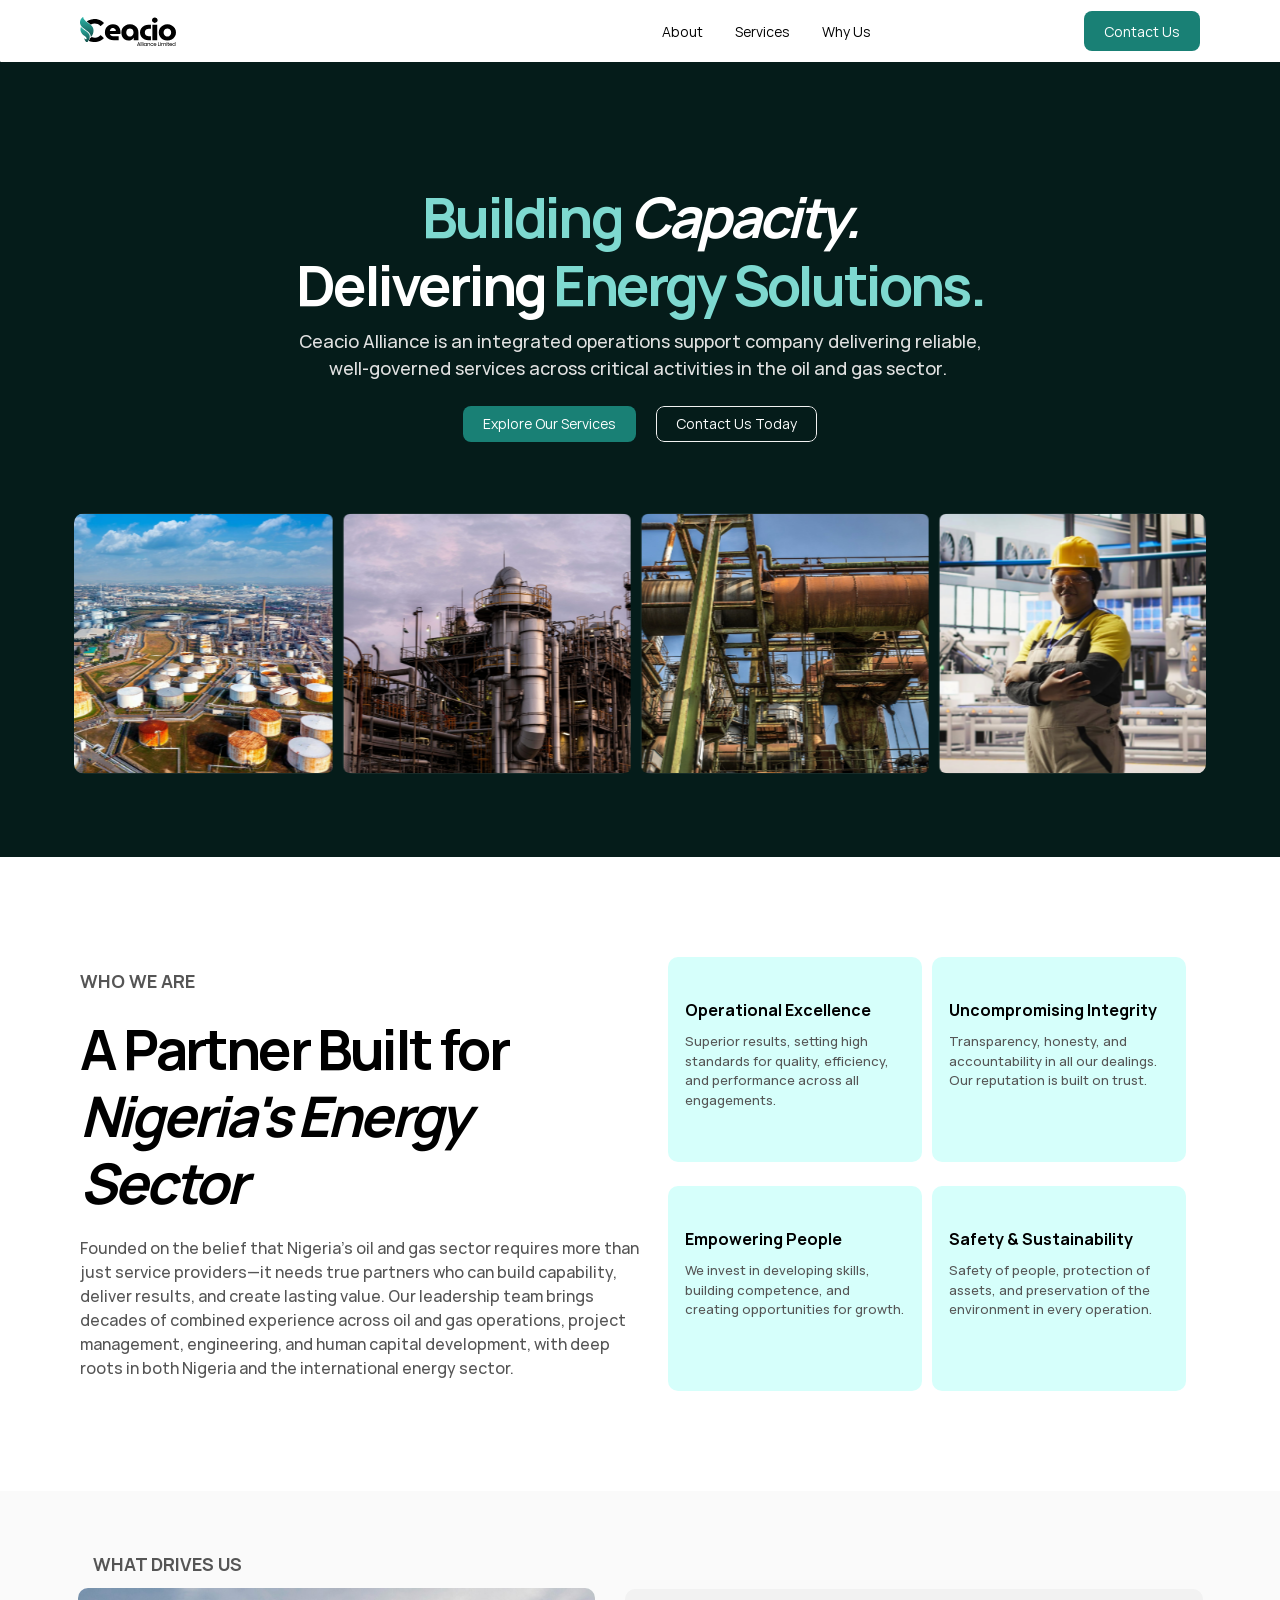
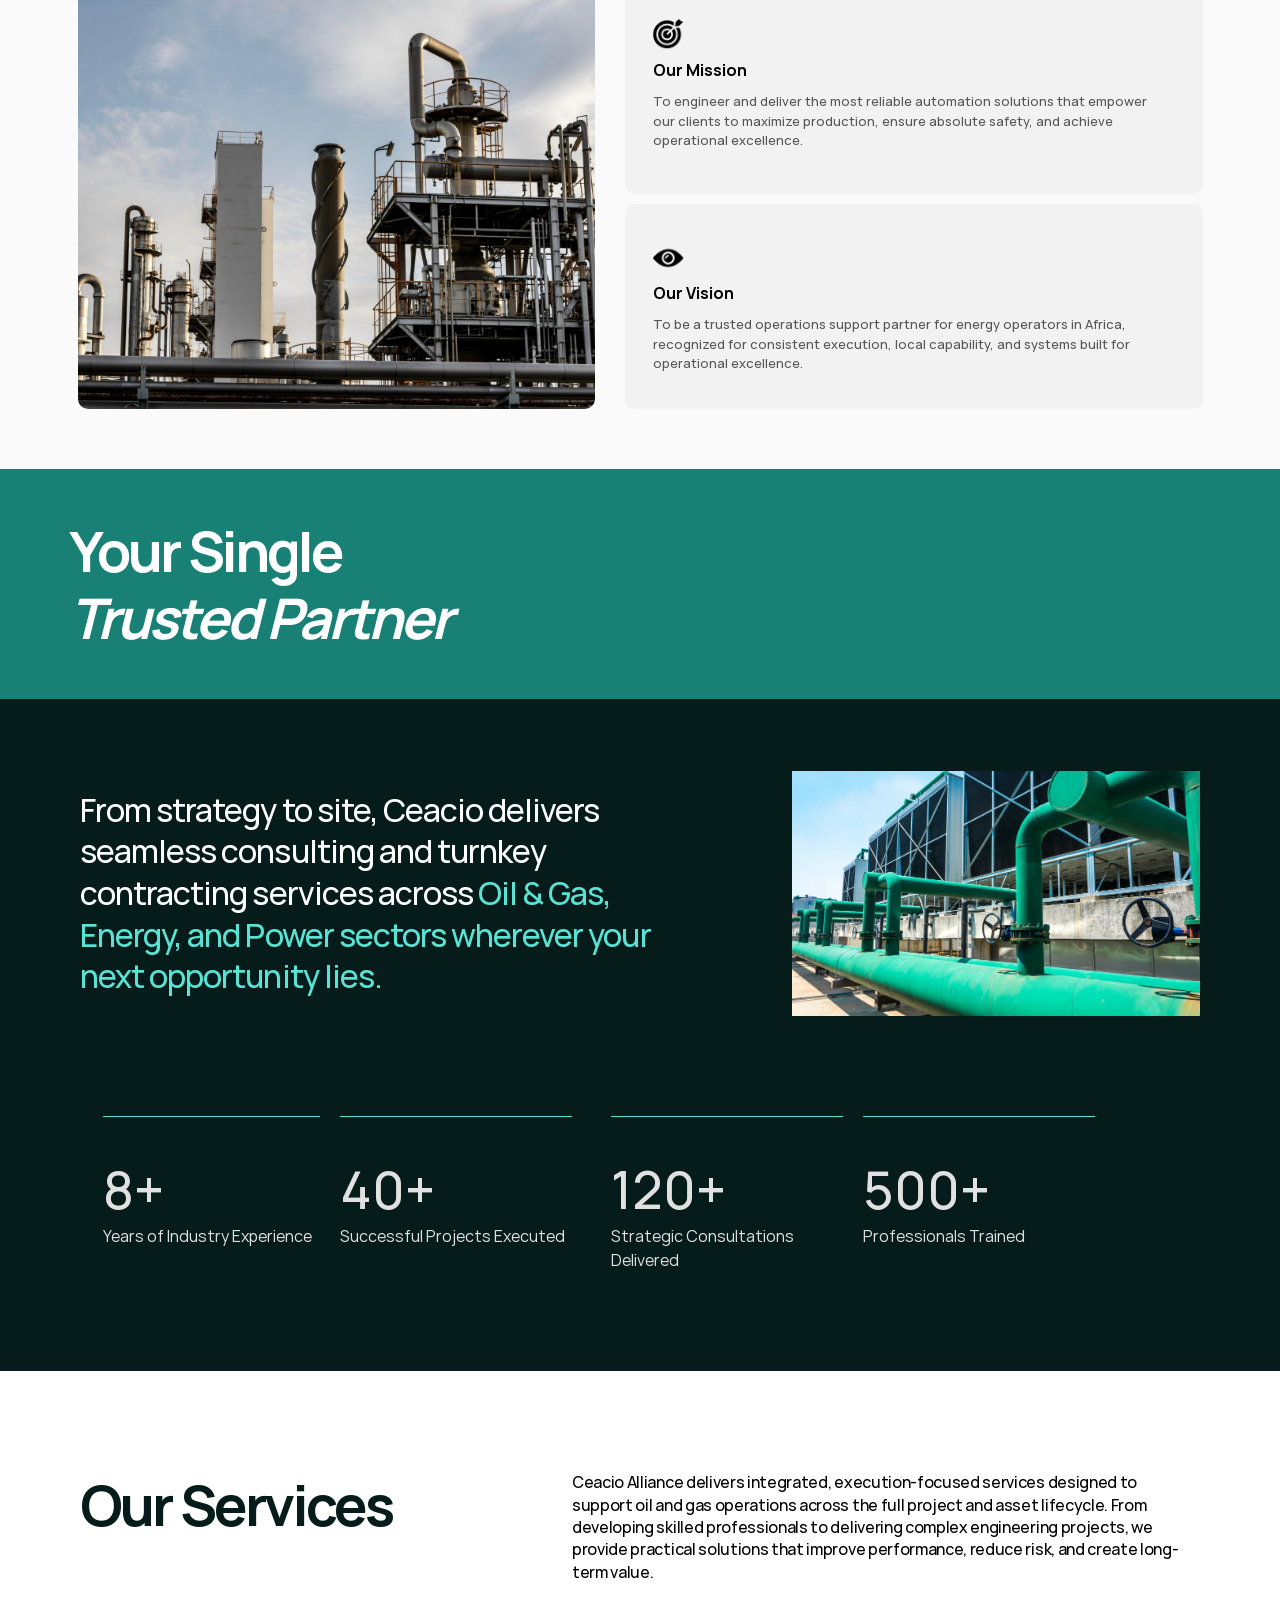
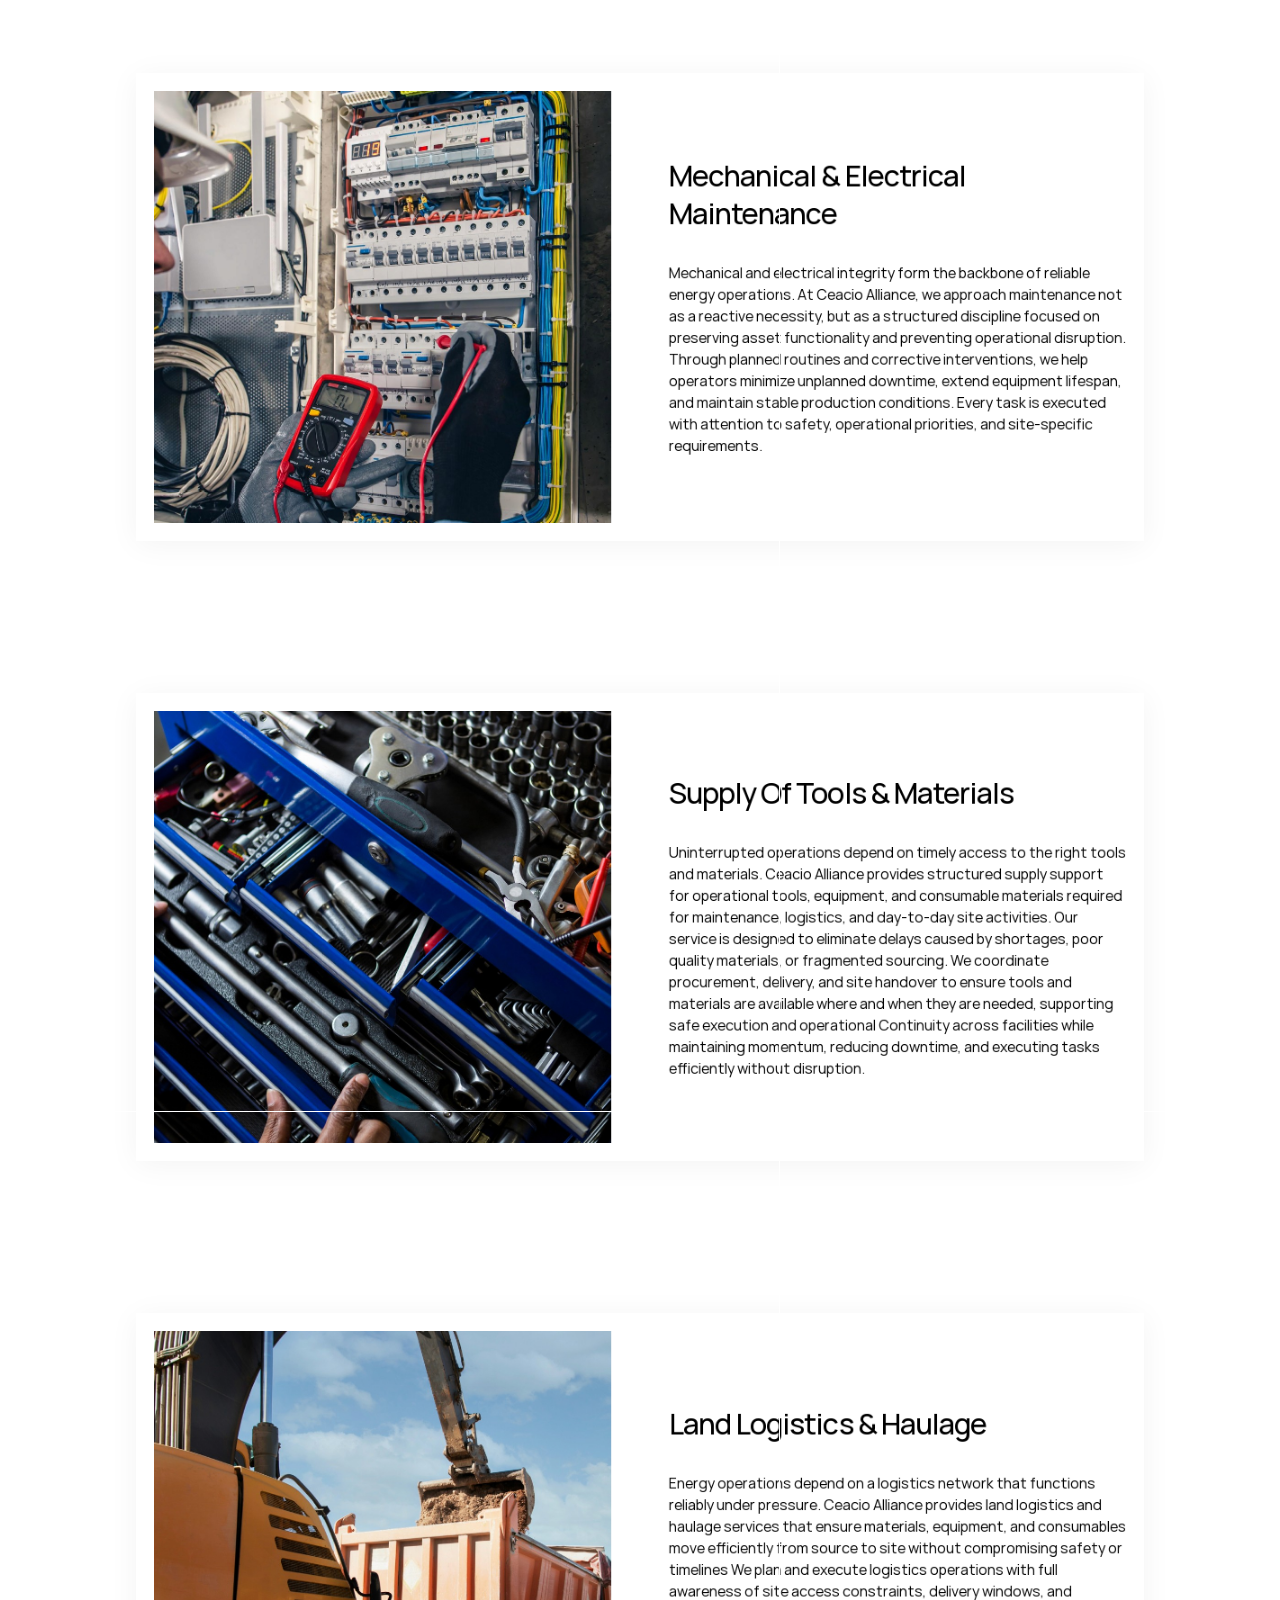
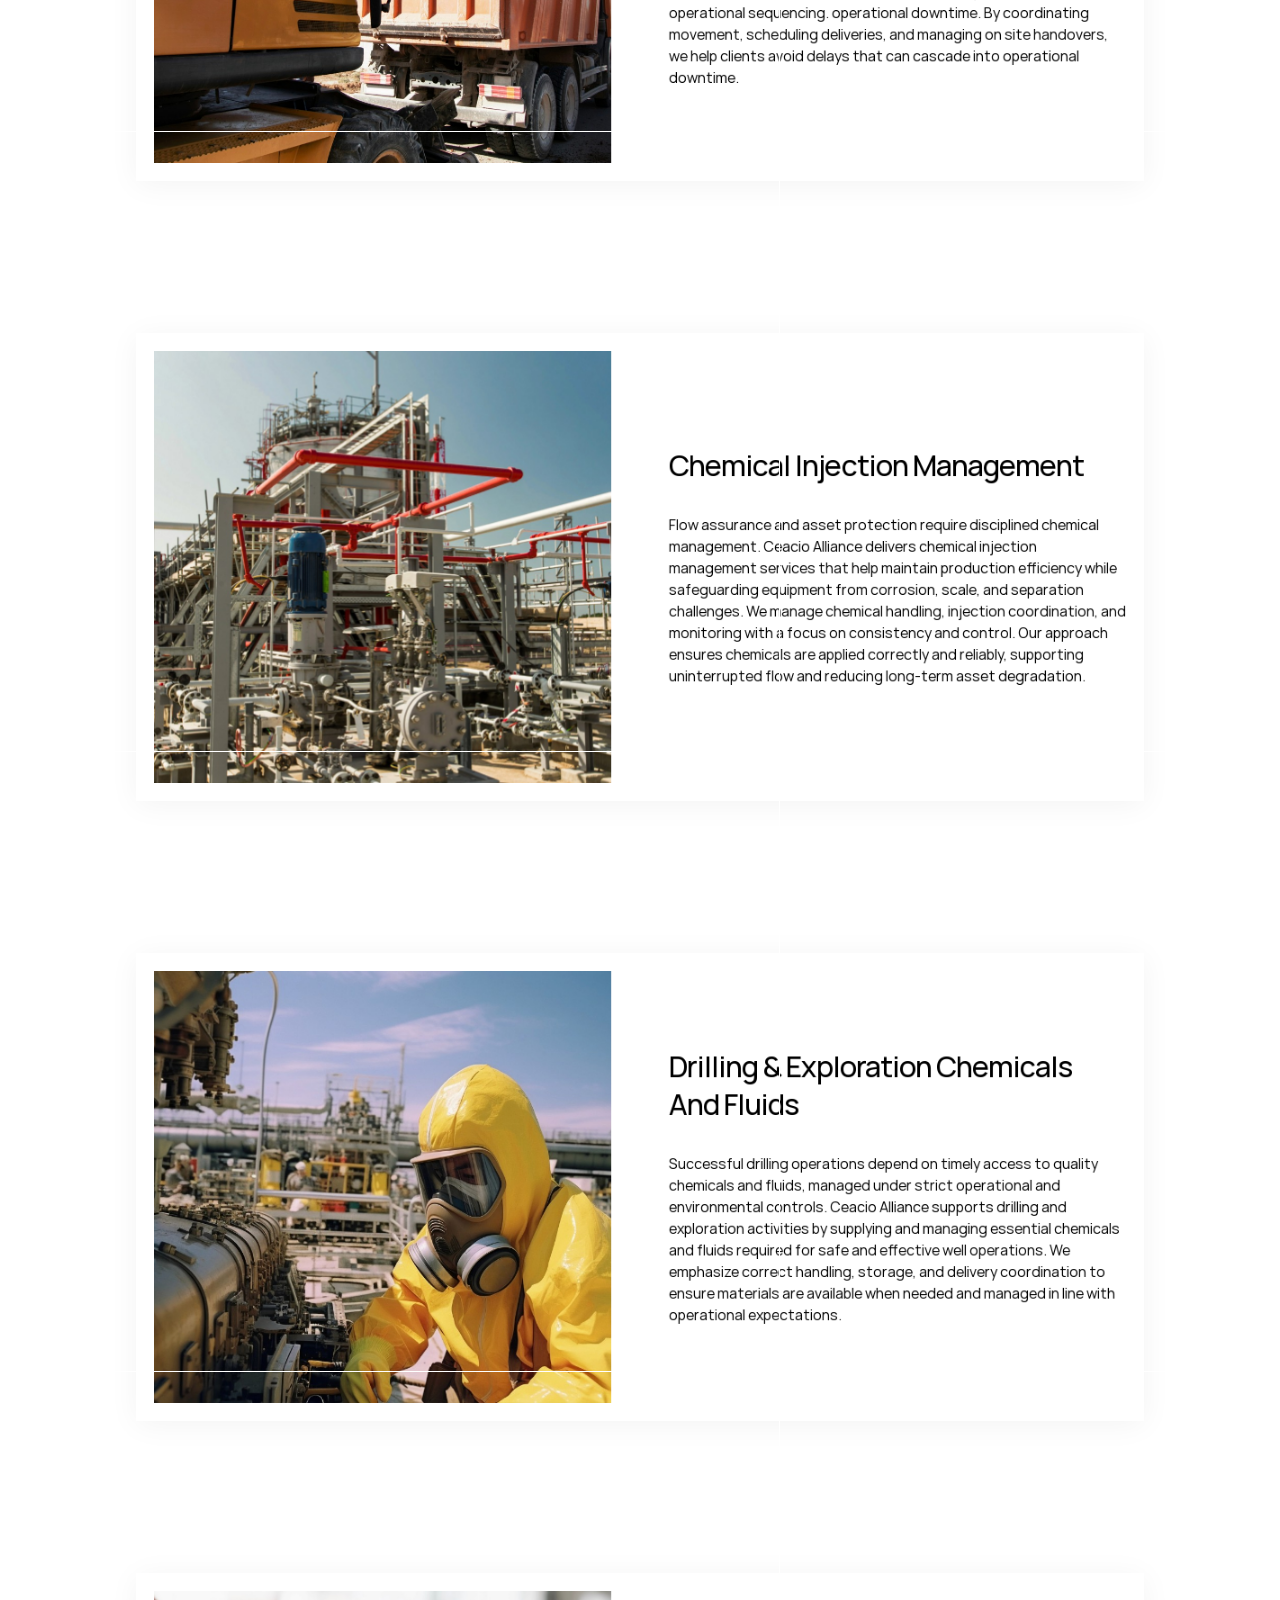
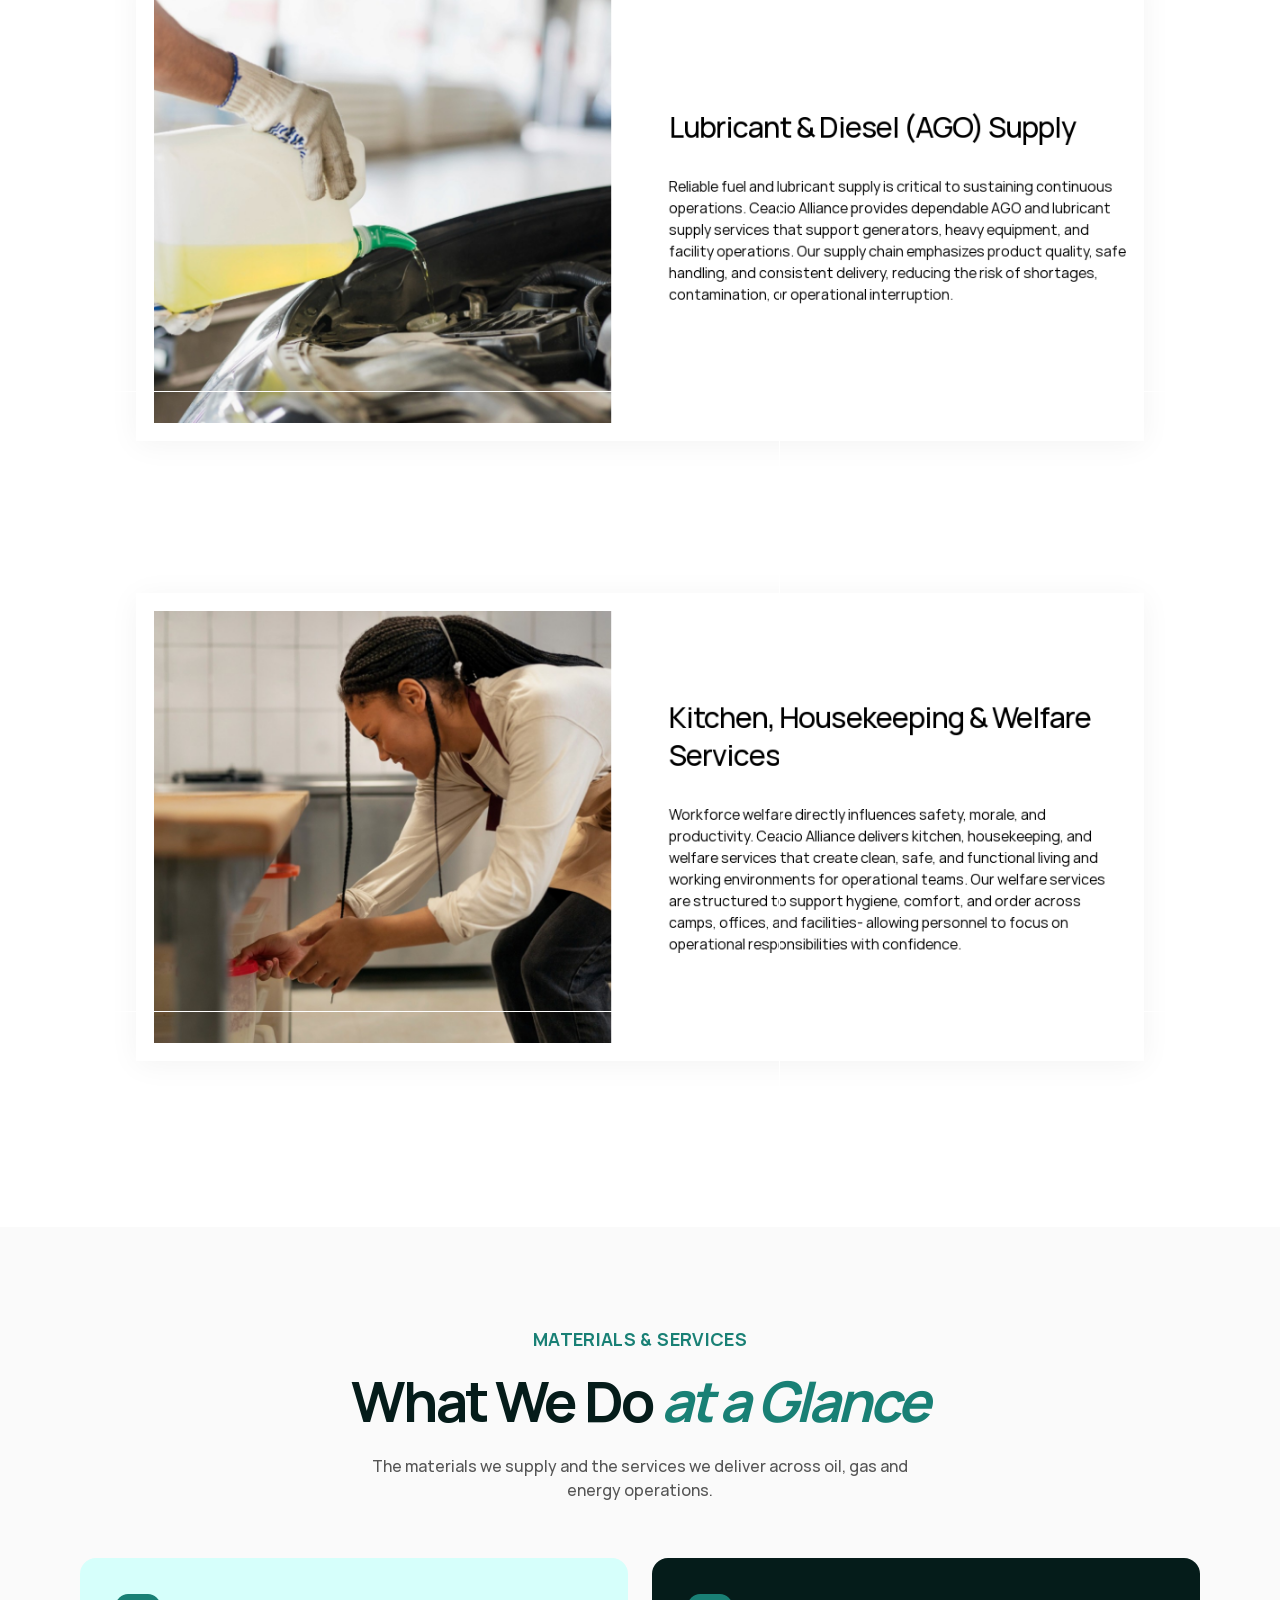
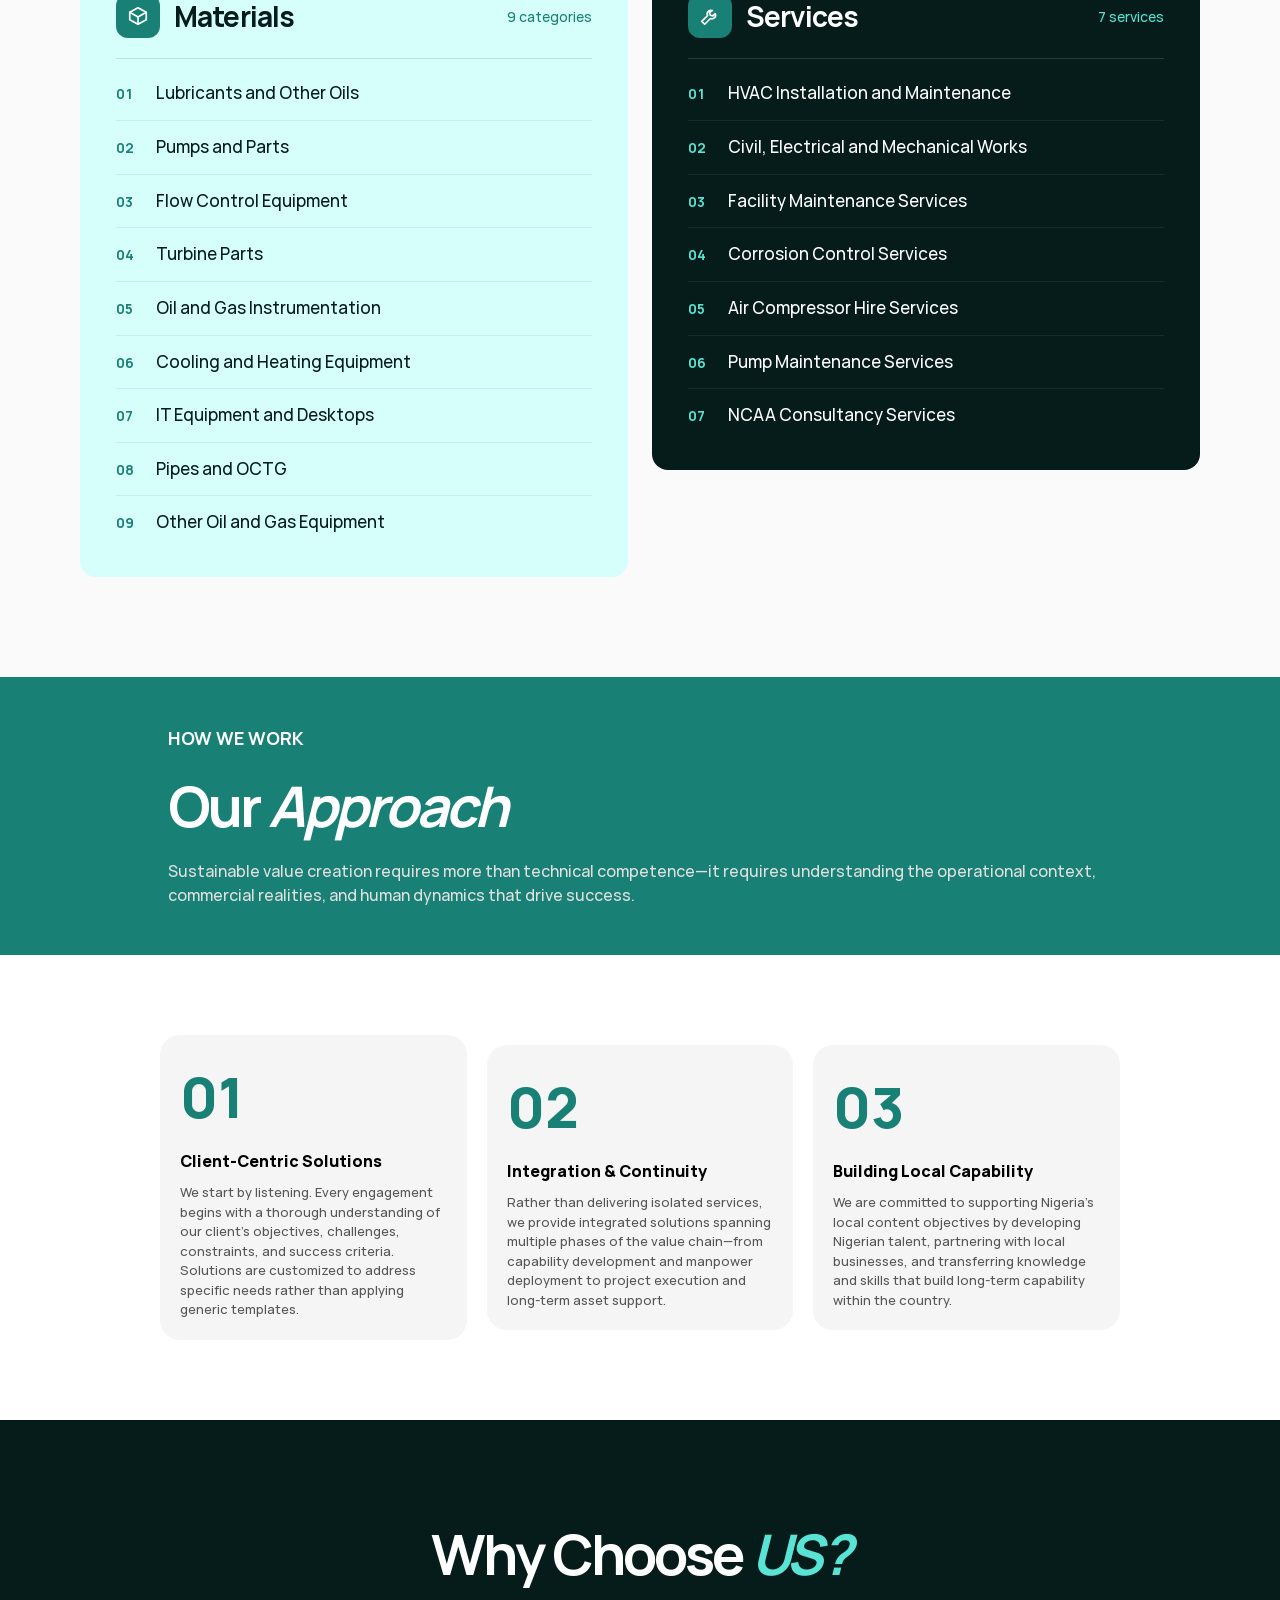
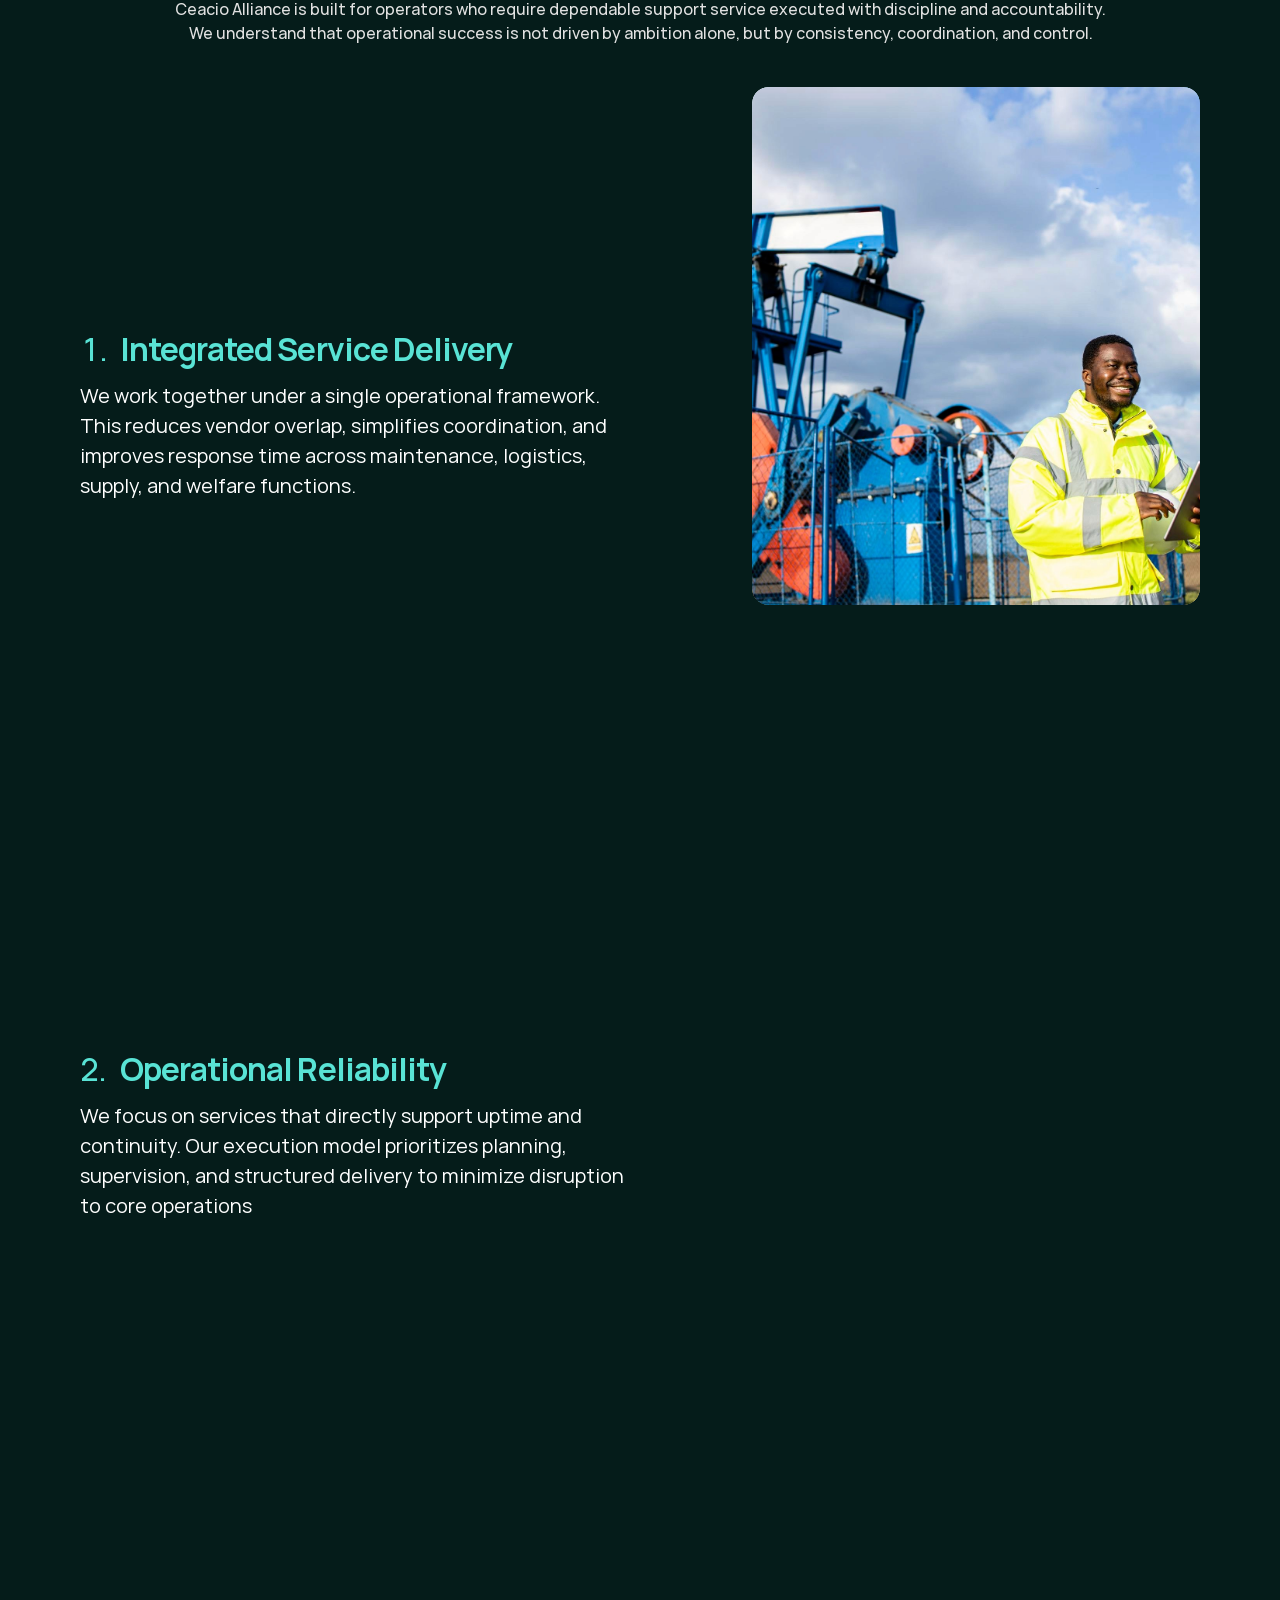
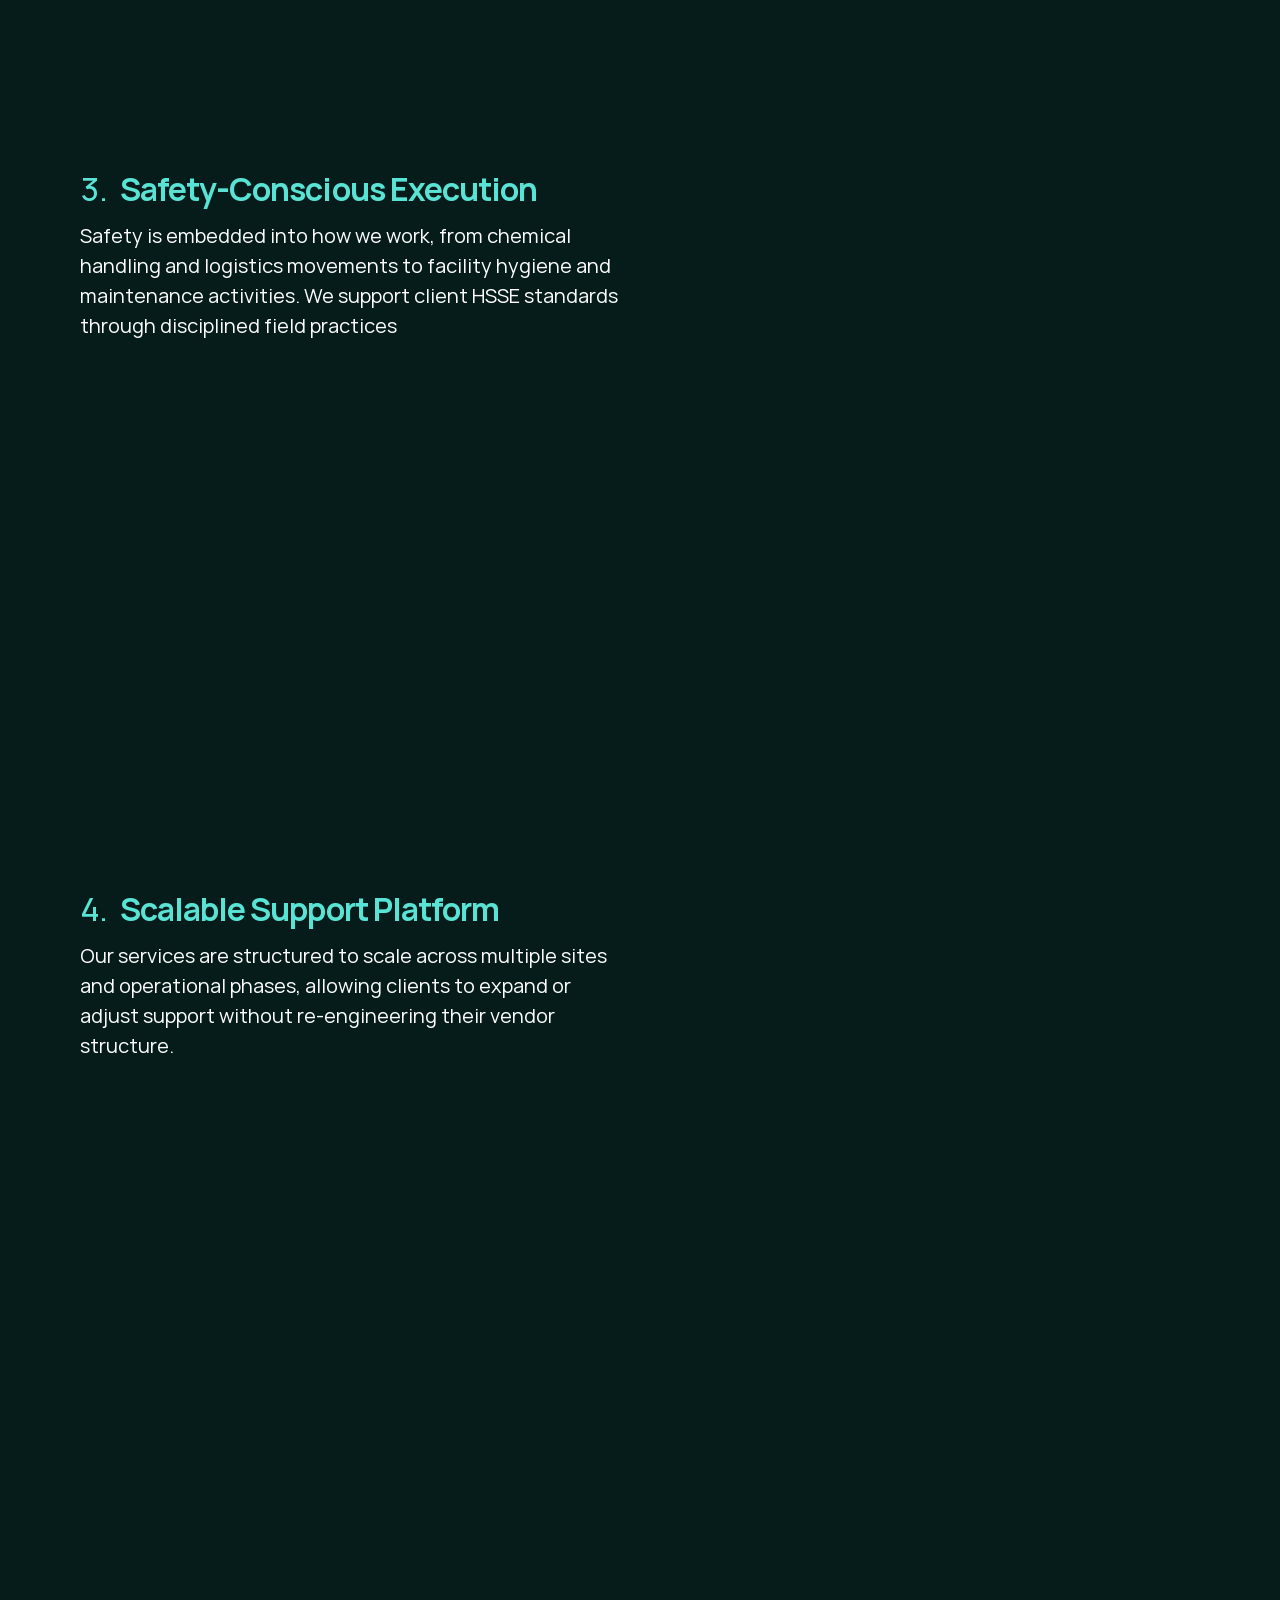
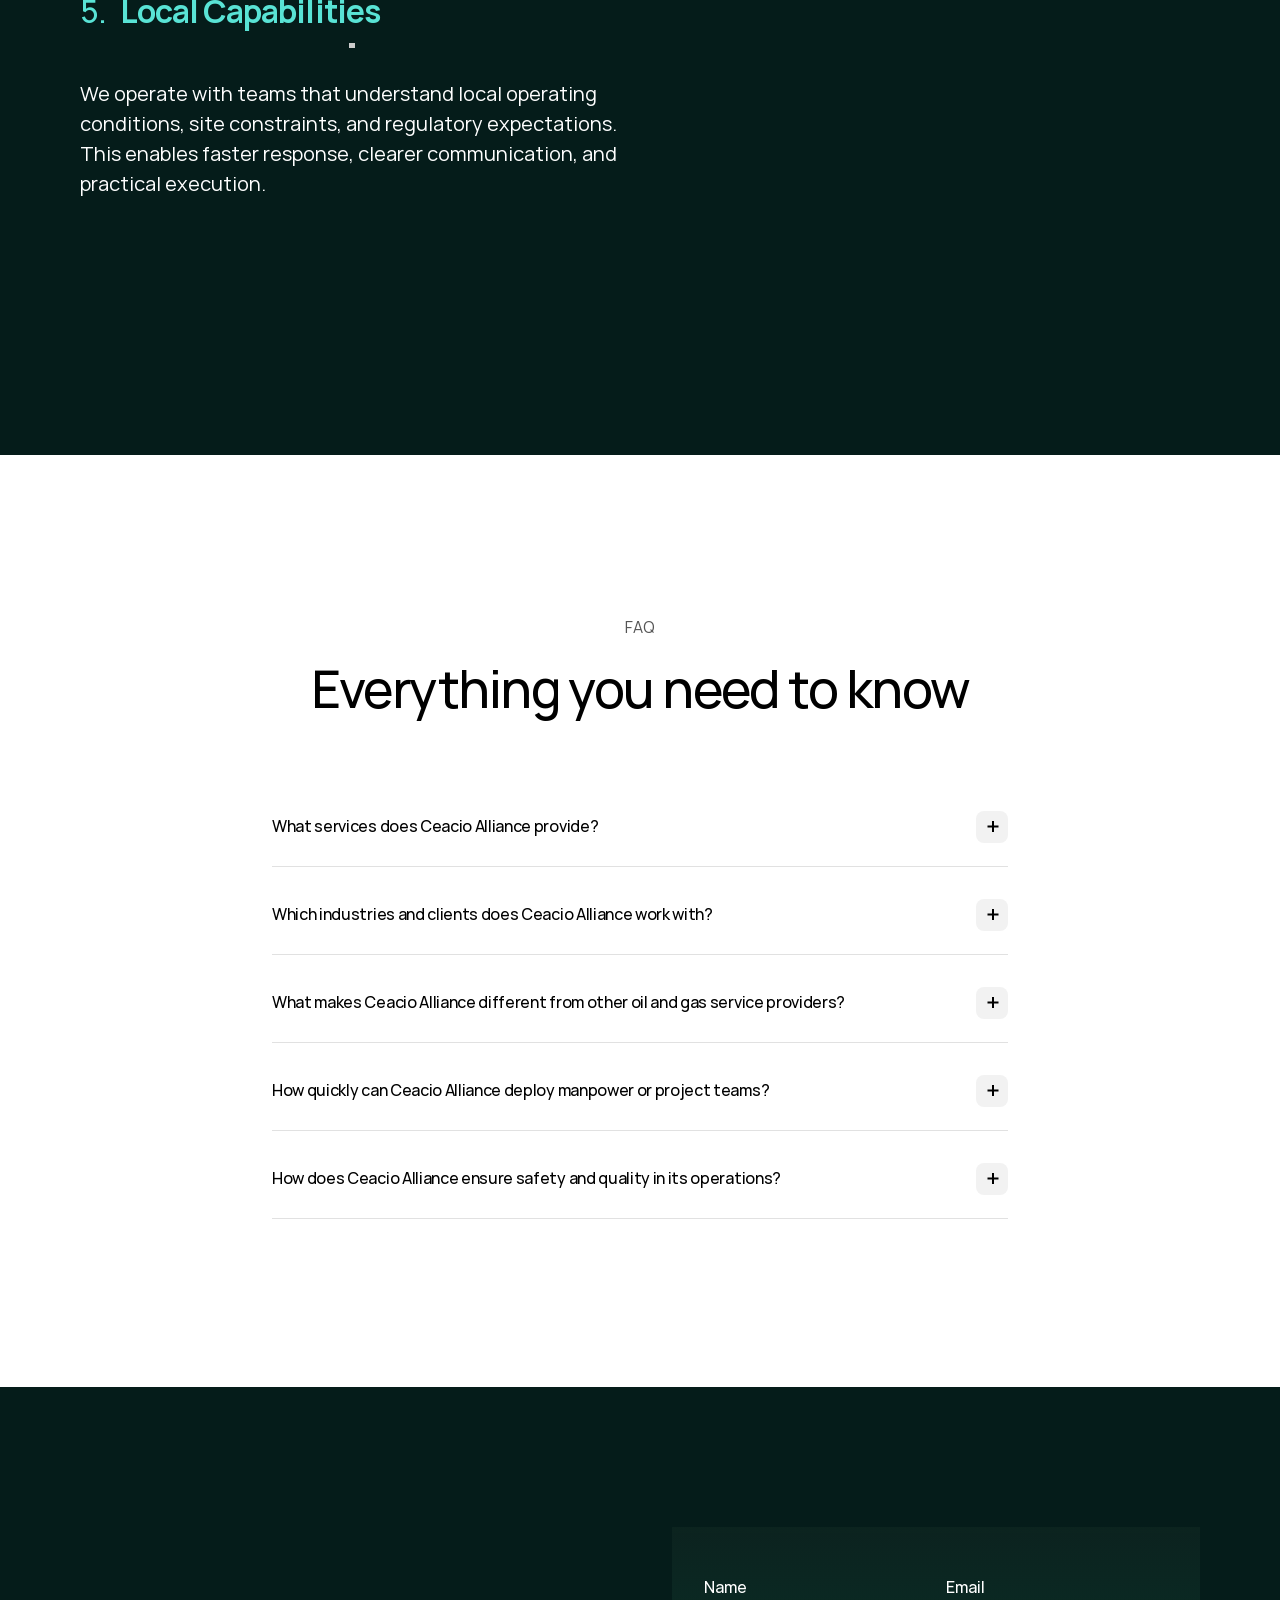
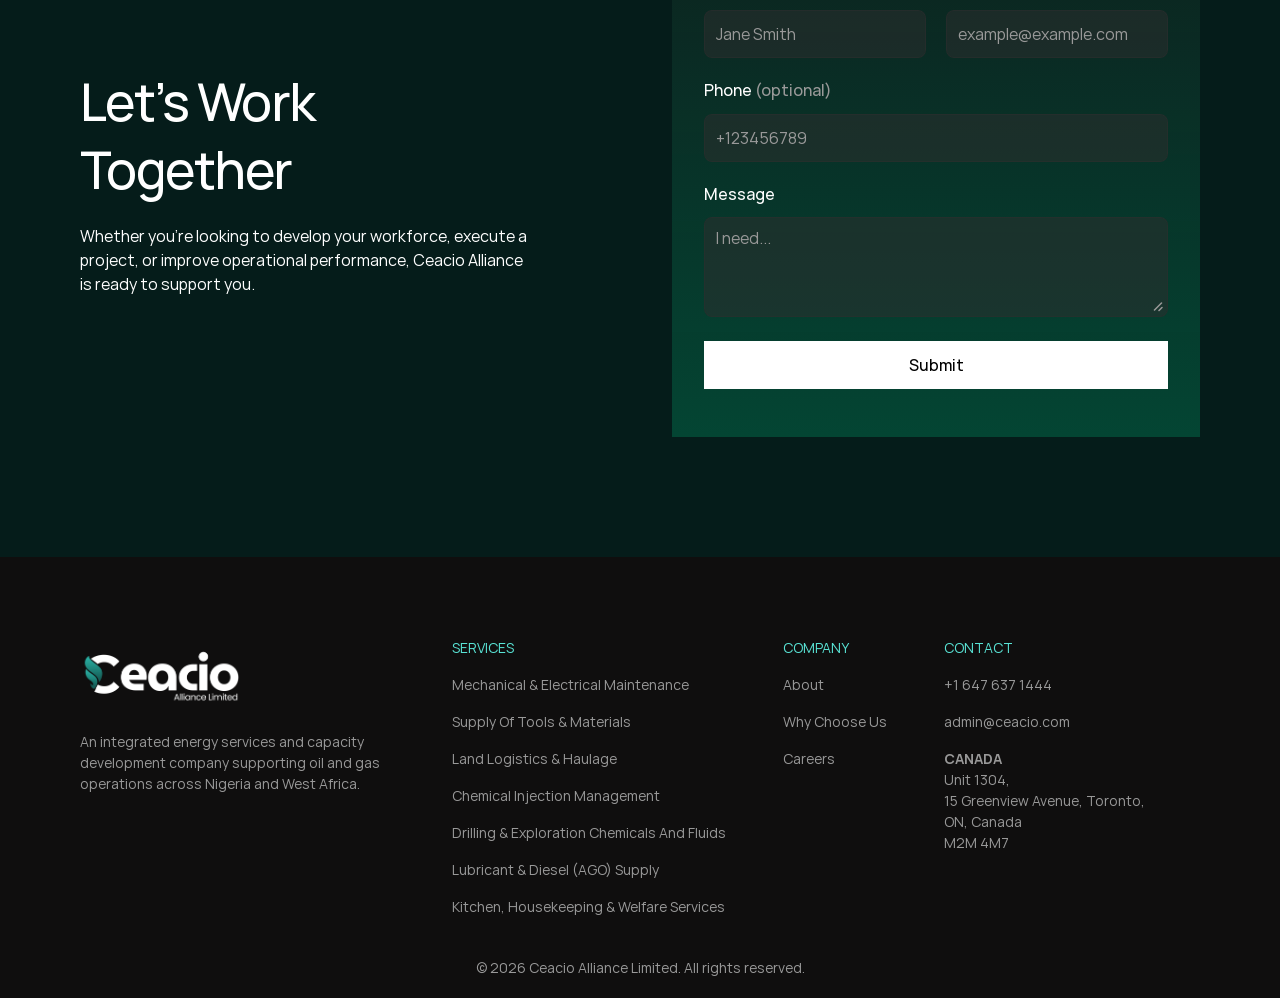
==== commit b8c2db85: "Client feedback: at-a-glance section, contact form, footer, text fixes - Add "What we do at a glance" ====
--- a/index.html
+++ b/index.html
@@ -3,7 +3,7 @@
 <head>
 	<meta charset="utf-8">
 	<meta name="viewport" content="width=device-width">
-	<title>Home</title>
+	<title>Ceacio Alliance | Oil &amp; Gas Operations Support &amp; Supply</title>
     <link rel="canonical" href="https://ceacio.com/"><meta property="og:url" content="https://ceacio.com/"><meta name="description" content="Ceacio is a leading Oil &amp; Gas consulting and general contracting firm passionately serving Nigeria, Canada, and the United States. Our mission is to deliver world-class engineering, project development, and execution support to energy and power companies.">
     <meta name="framer-search-index" content="/assets/framer/sites/5aiYJROcSqUDD0v6TyHbFH/searchIndex-h8JrHE1NZFNq.json">
     <meta name="framer-search-index-fallback" content="/assets/framer/sites/5aiYJROcSqUDD0v6TyHbFH/searchIndex-7OBA7W6Dao79.json">
@@ -13,12 +13,12 @@
     <link rel="apple-touch-icon" href="/assets/framer/images/aE7Mii4b8zitFEPrZOxDvmlrTY.png">
     <!-- Open Graph -->
     <meta property="og:type" content="website">
-    <meta property="og:title" content="Home">
+    <meta property="og:title" content="Ceacio Alliance | Oil &amp; Gas Operations Support &amp; Supply">
     <meta property="og:description" content="Ceacio is a leading Oil &amp; Gas consulting and general contracting firm passionately serving Nigeria, Canada, and the United States. Our mission is to deliver world-class engineering, project development, and execution support to energy and power companies.">
     <meta property="og:image" content="https://ceacio.com/assets/framer/images/dAhuWopHPu51ZjU6V5J2KJGQ.png">
     <!-- X -->
     <meta name="twitter:card" content="summary_large_image">
-    <meta name="twitter:title" content="Home">
+    <meta name="twitter:title" content="Ceacio Alliance | Oil &amp; Gas Operations Support &amp; Supply">
     <meta name="twitter:description" content="Ceacio is a leading Oil &amp; Gas consulting and general contracting firm passionately serving Nigeria, Canada, and the United States. Our mission is to deliver world-class engineering, project development, and execution support to energy and power companies.">
     <meta name="twitter:image" content="https://ceacio.com/assets/framer/images/dAhuWopHPu51ZjU6V5J2KJGQ.png">
 	
@@ -93,6 +93,7 @@
     
     <!-- End of headEnd -->
 	
+<link rel="stylesheet" href="/assets/ceacio.css">
 </head>
 <body>
 	
@@ -100,7 +101,7 @@
     
     <!-- End of bodyStart -->
 	
-	<div id="main" data-framer-hydrate-v2="{&quot;routeId&quot;:&quot;augiA20Il&quot;,&quot;localeId&quot;:&quot;default&quot;,&quot;breakpoints&quot;:[{&quot;hash&quot;:&quot;72rtr7&quot;,&quot;mediaQuery&quot;:&quot;(min-width: 1200px)&quot;},{&quot;hash&quot;:&quot;16pv9ex&quot;,&quot;mediaQuery&quot;:&quot;(min-width: 810px) and (max-width: 1199.98px)&quot;},{&quot;hash&quot;:&quot;jcfkd8&quot;,&quot;mediaQuery&quot;:&quot;(max-width: 809.98px)&quot;},{&quot;hash&quot;:&quot;27sq88&quot;,&quot;mediaQuery&quot;:&quot;(max-width: 809.98px)&quot;},{&quot;hash&quot;:&quot;1jv7l7&quot;,&quot;mediaQuery&quot;:&quot;(min-width: 810px) and (max-width: 1199.98px)&quot;},{&quot;hash&quot;:&quot;94f9rm&quot;,&quot;mediaQuery&quot;:&quot;(min-width: 1200px)&quot;}]}" data-framer-ssr-released-at="2026-10-14T15:56:14.612Z" data-framer-page-optimized-at="2026-10-15T06:59:45.203Z" data-framer-generated-page><!--$--><style data-framer-html-style>:root body { background: var(--token-28d21c18-0fa7-4a39-8727-636fc79ae338, rgb(255, 255, 255)); }</style><div class="framer-bShZo framer-wrOTe framer-QCusW framer-94f9rm" data-layout-template="true" style="min-height:100vh;width:auto"><div class="ssr-variant hidden-27sq88"><div class="framer-3tx3ig-container" data-framer-layout-hint-center-x="true" style="transform:translateX(-50%)"><div class="ssr-variant hidden-1jv7l7"><nav class="framer-Nxp1k framer-16hz954 framer-v-16hz954" data-framer-name="Desktop" style="background-color:rgb(255, 255, 255);width:100%;border-bottom-left-radius:1px;box-shadow:none"><div class="framer-19ydayd" data-framer-name="Container"><div class="framer-1equhyp" data-framer-name="Nav Items"><div class="framer-gjias9" data-framer-name="Logo Container"><div class="framer-y8dxkh-container"><!--$--><a as="a" class="framer-8wUP7 framer-vfhdcs framer-v-vfhdcs framer-qg6t01" data-framer-name="Main" href="./" data-framer-page-link-current="true" style="opacity:1"><div style="position:absolute;border-radius:inherit;corner-shape:inherit;top:0;right:0;bottom:0;left:0;background-repeat:repeat;background-position:left top;background-size:64px auto;background-image:url('data:image/svg+xml,<svg xmlns=%22http://www.w3.org/2000/svg%22 width=%22126%22 height=%22126%22><path id=%22a%22 d=%22M126 0v21.584L21.584 126H0v-17.585L108.415 0H126Zm0 108.414V126h-17.586L126 108.414Zm0-84v39.171L63.585 126H24.414L126 24.414Zm0 42v39.17L105.584 126h-39.17L126 66.414ZM105.586 0 0 105.586V66.415L66.415 0h39.171Zm-42 0L0 63.586V24.415L24.415 0h39.171Zm-42 0L0 21.586V0h21.586Z%22 fill=%22rgb(136, 136, 136, 0.2)%22 fill-rule=%22evenodd%22/></svg>')" data-framer-background-image-wrapper="true"></div><div data-framer-component-type="SVG" data-framer-name="Ceacio logo new" parentsize="0" _constraints="[object Object]" rotation="0" shadows class="framer-unu8qt" aria-hidden="true" style="image-rendering:pixelated;flex-shrink:0;background-size:100% 100%;background-image:url('data:image/svg+xml,<svg xmlns=%22http://www.w3.org/2000/svg%22 xmlns:xlink=%22http://www.w3.org/1999/xlink%22 viewBox=%220 0 96 29%22 overflow=%22visible%22><g><path d=%22M 0 0 L 96 0 L 96 28.995 L 0 28.995 Z%22 fill=%22rgb(255, 255, 255)%22></path><path d=%22M 33.97 23.191 C 32.17 23.191 30.587 22.869 29.222 22.223 C 27.856 21.558 26.791 20.651 26.025 19.501 C 25.281 18.332 24.908 16.981 24.908 15.449 C 24.908 13.755 25.27 12.303 25.994 11.093 C 26.718 9.883 27.68 8.956 28.88 8.311 C 30.101 7.645 31.446 7.313 32.915 7.313 C 34.591 7.313 35.987 7.655 37.104 8.341 C 38.242 9.027 39.101 9.964 39.68 11.154 C 40.259 12.323 40.549 13.664 40.549 15.176 C 40.549 15.438 40.528 15.751 40.487 16.114 C 40.466 16.457 40.435 16.729 40.394 16.931 L 29.967 16.931 C 30.091 17.455 30.329 17.898 30.68 18.261 C 31.032 18.624 31.477 18.897 32.015 19.078 C 32.553 19.239 33.153 19.32 33.815 19.32 L 38.687 19.32 L 38.687 23.191 Z M 29.842 13.997 L 35.894 13.997 C 35.854 13.68 35.792 13.367 35.708 13.059 C 35.625 12.757 35.491 12.495 35.304 12.273 C 35.139 12.031 34.942 11.829 34.715 11.668 C 34.487 11.486 34.218 11.345 33.908 11.244 C 33.618 11.144 33.287 11.093 32.915 11.093 C 32.439 11.093 32.015 11.174 31.642 11.335 C 31.27 11.497 30.96 11.718 30.711 12.001 C 30.463 12.263 30.267 12.575 30.122 12.938 C 29.997 13.282 29.904 13.637 29.842 13.997 Z M 48.503 23.554 C 47.096 23.554 45.855 23.201 44.779 22.496 C 43.703 21.79 42.866 20.842 42.266 19.653 C 41.666 18.443 41.366 17.082 41.366 15.57 C 41.366 13.997 41.717 12.595 42.421 11.365 C 43.124 10.115 44.117 9.127 45.4 8.401 C 46.703 7.676 48.234 7.313 49.993 7.313 C 51.772 7.313 53.282 7.676 54.524 8.401 C 55.786 9.107 56.748 10.085 57.41 11.335 C 58.093 12.565 58.434 13.946 58.434 15.479 L 58.434 23.191 L 53.717 23.191 L 53.717 20.711 L 53.593 20.711 C 53.303 21.256 52.931 21.75 52.476 22.193 C 52.02 22.617 51.462 22.949 50.8 23.191 C 50.158 23.433 49.393 23.554 48.503 23.554 Z M 49.931 19.501 C 50.655 19.501 51.286 19.33 51.824 18.987 C 52.382 18.624 52.807 18.13 53.096 17.505 C 53.386 16.88 53.531 16.185 53.531 15.418 C 53.531 14.672 53.386 13.997 53.096 13.392 C 52.807 12.787 52.382 12.313 51.824 11.97 C 51.286 11.607 50.655 11.426 49.931 11.426 C 49.186 11.426 48.534 11.607 47.976 11.97 C 47.417 12.313 46.993 12.787 46.703 13.392 C 46.414 13.997 46.269 14.672 46.269 15.418 C 46.269 16.185 46.414 16.88 46.703 17.505 C 46.993 18.13 47.417 18.624 47.976 18.987 C 48.534 19.33 49.186 19.501 49.931 19.501 Z M 68.57 23.191 C 66.915 23.191 65.446 22.859 64.164 22.193 C 62.881 21.508 61.867 20.59 61.122 19.441 C 60.377 18.271 60.005 16.941 60.005 15.449 C 60.005 13.956 60.377 12.636 61.122 11.486 C 61.867 10.317 62.881 9.389 64.164 8.704 C 65.446 8.018 66.915 7.676 68.57 7.676 L 70.96 7.676 L 70.96 11.638 L 68.756 11.638 C 67.95 11.638 67.257 11.809 66.677 12.152 C 66.098 12.474 65.643 12.928 65.312 13.513 C 65.001 14.077 64.846 14.723 64.846 15.449 C 64.846 16.174 65.001 16.83 65.312 17.414 C 65.643 17.979 66.098 18.433 66.677 18.776 C 67.257 19.098 67.95 19.259 68.756 19.259 L 70.96 19.259 L 70.96 23.191 Z M 72.388 23.191 L 72.388 7.676 L 77.23 7.676 L 77.23 23.191 Z M 74.809 5.921 C 74.044 5.921 73.382 5.649 72.823 5.105 C 72.264 4.56 71.985 3.915 71.985 3.169 C 71.985 2.423 72.264 1.778 72.823 1.233 C 73.382 0.669 74.044 0.386 74.809 0.386 C 75.575 0.386 76.237 0.669 76.795 1.233 C 77.354 1.778 77.633 2.423 77.633 3.169 C 77.633 3.915 77.354 4.56 76.795 5.105 C 76.237 5.649 75.575 5.921 74.809 5.921 Z M 87.395 23.554 C 85.76 23.554 84.291 23.201 82.987 22.496 C 81.684 21.79 80.649 20.822 79.884 19.592 C 79.139 18.362 78.767 16.981 78.767 15.449 C 78.767 13.896 79.139 12.515 79.884 11.305 C 80.649 10.075 81.684 9.107 82.987 8.401 C 84.291 7.676 85.76 7.313 87.395 7.313 C 89.029 7.313 90.487 7.676 91.77 8.401 C 93.073 9.107 94.098 10.075 94.842 11.305 C 95.608 12.515 95.99 13.896 95.99 15.449 C 95.99 16.981 95.608 18.362 94.842 19.592 C 94.098 20.822 93.073 21.79 91.77 22.496 C 90.466 23.201 89.008 23.554 87.395 23.554 Z M 87.395 19.471 C 88.159 19.471 88.822 19.29 89.381 18.927 C 89.939 18.564 90.373 18.08 90.684 17.475 C 90.994 16.87 91.149 16.185 91.149 15.418 C 91.149 14.672 90.994 13.997 90.684 13.392 C 90.373 12.787 89.939 12.303 89.381 11.94 C 88.822 11.577 88.159 11.396 87.395 11.396 C 86.629 11.396 85.956 11.577 85.377 11.94 C 84.819 12.303 84.384 12.787 84.074 13.392 C 83.763 13.997 83.608 14.672 83.608 15.418 C 83.608 16.185 83.763 16.87 84.074 17.475 C 84.384 18.08 84.819 18.564 85.377 18.927 C 85.956 19.29 86.629 19.471 87.395 19.471 Z M 59.503 28.14 L 57.867 28.14 L 57.566 28.953 L 57.049 28.953 L 58.405 25.319 L 58.97 25.319 L 60.321 28.953 L 59.804 28.953 Z M 59.363 27.752 L 58.685 25.906 L 58.007 27.752 Z M 61.186 25.072 L 61.186 28.953 L 60.696 28.953 L 60.696 25.072 Z M 62.295 25.072 L 62.295 28.953 L 61.805 28.953 L 61.805 25.072 Z M 63.167 25.613 C 63.074 25.613 62.995 25.581 62.93 25.518 C 62.866 25.455 62.833 25.378 62.833 25.287 C 62.833 25.197 62.866 25.12 62.93 25.057 C 62.995 24.994 63.074 24.962 63.167 24.962 C 63.257 24.962 63.332 24.994 63.393 25.057 C 63.457 25.12 63.49 25.197 63.49 25.287 C 63.49 25.378 63.457 25.455 63.393 25.518 C 63.332 25.581 63.257 25.613 63.167 25.613 Z M 63.404 26.079 L 63.404 28.953 L 62.914 28.953 L 62.914 26.079 Z M 63.84 27.506 C 63.84 27.212 63.901 26.955 64.023 26.735 C 64.145 26.511 64.312 26.338 64.523 26.216 C 64.738 26.093 64.977 26.032 65.239 26.032 C 65.497 26.032 65.721 26.086 65.911 26.195 C 66.102 26.303 66.243 26.439 66.336 26.604 L 66.336 26.079 L 66.831 26.079 L 66.831 28.953 L 66.336 28.953 L 66.336 28.418 C 66.24 28.586 66.094 28.726 65.901 28.837 C 65.711 28.946 65.488 29 65.233 29 C 64.972 29 64.735 28.937 64.523 28.811 C 64.312 28.685 64.145 28.509 64.023 28.282 C 63.901 28.054 63.84 27.796 63.84 27.506 Z M 66.336 27.511 C 66.336 27.294 66.292 27.105 66.202 26.944 C 66.112 26.784 65.99 26.661 65.836 26.577 C 65.685 26.49 65.519 26.446 65.336 26.446 C 65.153 26.446 64.986 26.488 64.835 26.572 C 64.685 26.656 64.564 26.778 64.475 26.939 C 64.385 27.1 64.34 27.289 64.34 27.506 C 64.34 27.726 64.385 27.918 64.475 28.082 C 64.564 28.243 64.685 28.367 64.835 28.455 C 64.986 28.539 65.153 28.581 65.336 28.581 C 65.519 28.581 65.685 28.539 65.836 28.455 C 65.99 28.367 66.112 28.243 66.202 28.082 C 66.292 27.918 66.336 27.728 66.336 27.511 Z M 68.88 26.027 C 69.239 26.027 69.529 26.133 69.752 26.347 C 69.974 26.556 70.085 26.861 70.085 27.259 L 70.085 28.953 L 69.601 28.953 L 69.601 27.327 C 69.601 27.041 69.528 26.822 69.381 26.672 C 69.234 26.518 69.033 26.441 68.778 26.441 C 68.52 26.441 68.313 26.52 68.159 26.677 C 68.009 26.834 67.933 27.063 67.933 27.364 L 67.933 28.953 L 67.444 28.953 L 67.444 26.079 L 67.933 26.079 L 67.933 26.488 C 68.03 26.341 68.161 26.228 68.326 26.147 C 68.495 26.067 68.679 26.027 68.88 26.027 Z M 70.487 27.511 C 70.487 27.214 70.548 26.955 70.67 26.735 C 70.792 26.511 70.961 26.338 71.176 26.216 C 71.395 26.093 71.644 26.032 71.924 26.032 C 72.286 26.032 72.584 26.118 72.817 26.289 C 73.054 26.46 73.209 26.698 73.285 27.002 L 72.757 27.002 C 72.708 26.827 72.609 26.689 72.462 26.588 C 72.318 26.487 72.139 26.436 71.924 26.436 C 71.644 26.436 71.418 26.53 71.246 26.719 C 71.073 26.904 70.987 27.168 70.987 27.511 C 70.987 27.857 71.073 28.124 71.246 28.313 C 71.418 28.502 71.644 28.596 71.924 28.596 C 72.139 28.596 72.318 28.547 72.462 28.449 C 72.605 28.352 72.704 28.212 72.757 28.03 L 73.285 28.03 C 73.206 28.324 73.048 28.56 72.812 28.738 C 72.574 28.913 72.279 29 71.924 29 C 71.644 29 71.395 28.939 71.176 28.816 C 70.961 28.694 70.792 28.521 70.67 28.297 C 70.548 28.074 70.487 27.811 70.487 27.511 Z M 76.413 27.406 C 76.413 27.497 76.408 27.593 76.397 27.694 L 74.041 27.694 C 74.058 27.977 74.157 28.2 74.336 28.36 C 74.519 28.518 74.74 28.596 74.998 28.596 C 75.21 28.596 75.385 28.549 75.525 28.455 C 75.669 28.357 75.77 28.227 75.826 28.067 L 76.354 28.067 C 76.275 28.343 76.117 28.568 75.881 28.743 C 75.644 28.914 75.35 29 74.998 29 C 74.718 29 74.468 28.939 74.245 28.816 C 74.026 28.694 73.854 28.521 73.729 28.297 C 73.603 28.07 73.54 27.808 73.54 27.511 C 73.54 27.214 73.601 26.953 73.723 26.729 C 73.845 26.506 74.015 26.334 74.234 26.216 C 74.457 26.093 74.711 26.032 74.998 26.032 C 75.278 26.032 75.525 26.091 75.741 26.21 C 75.956 26.329 76.121 26.493 76.236 26.703 C 76.354 26.909 76.413 27.144 76.413 27.406 Z M 75.907 27.306 C 75.907 27.124 75.866 26.969 75.784 26.84 C 75.704 26.709 75.586 26.605 75.444 26.541 C 75.305 26.471 75.149 26.436 74.976 26.436 C 74.729 26.436 74.517 26.513 74.342 26.667 C 74.17 26.82 74.071 27.034 74.046 27.306 Z M 78.553 28.565 L 79.866 28.565 L 79.866 28.953 L 78.064 28.953 L 78.064 25.298 L 78.553 25.298 Z M 80.424 25.613 C 80.33 25.613 80.252 25.581 80.187 25.518 C 80.122 25.455 80.09 25.378 80.09 25.287 C 80.09 25.197 80.122 25.12 80.187 25.057 C 80.252 24.994 80.33 24.962 80.424 24.962 C 80.513 24.962 80.588 24.994 80.649 25.057 C 80.714 25.12 80.746 25.197 80.746 25.287 C 80.746 25.378 80.714 25.455 80.649 25.518 C 80.588 25.581 80.513 25.613 80.424 25.613 Z M 80.66 26.079 L 80.66 28.953 L 80.171 28.953 L 80.171 26.079 Z M 84.825 26.027 C 85.055 26.027 85.259 26.074 85.439 26.168 C 85.618 26.259 85.759 26.397 85.863 26.583 C 85.968 26.768 86.02 26.993 86.02 27.259 L 86.02 28.953 L 85.535 28.953 L 85.535 27.327 C 85.535 27.041 85.462 26.822 85.315 26.672 C 85.171 26.518 84.976 26.441 84.729 26.441 C 84.473 26.441 84.271 26.521 84.12 26.682 C 83.969 26.84 83.894 27.069 83.894 27.369 L 83.894 28.953 L 83.41 28.953 L 83.41 27.327 C 83.41 27.041 83.336 26.822 83.189 26.672 C 83.046 26.518 82.85 26.441 82.603 26.441 C 82.349 26.441 82.145 26.521 81.995 26.682 C 81.845 26.84 81.769 27.069 81.769 27.369 L 81.769 28.953 L 81.28 28.953 L 81.28 26.079 L 81.769 26.079 L 81.769 26.493 C 81.863 26.346 81.997 26.226 82.156 26.147 C 82.321 26.067 82.502 26.027 82.7 26.027 C 82.947 26.027 83.166 26.081 83.357 26.189 C 83.546 26.298 83.688 26.457 83.781 26.667 C 83.864 26.464 84 26.307 84.19 26.195 C 84.38 26.083 84.592 26.027 84.825 26.027 Z M 86.86 25.613 C 86.767 25.613 86.688 25.581 86.624 25.518 C 86.559 25.455 86.527 25.378 86.527 25.287 C 86.527 25.197 86.559 25.12 86.624 25.057 C 86.688 24.994 86.767 24.962 86.86 24.962 C 86.95 24.962 87.025 24.994 87.087 25.057 C 87.151 25.12 87.183 25.197 87.183 25.287 C 87.183 25.378 87.151 25.455 87.087 25.518 C 87.025 25.581 86.95 25.613 86.86 25.613 Z M 87.097 26.079 L 87.097 28.953 L 86.607 28.953 L 86.607 26.079 Z M 88.314 26.473 L 88.314 28.166 C 88.314 28.306 88.344 28.406 88.405 28.465 C 88.466 28.521 88.572 28.549 88.722 28.549 L 89.083 28.549 L 89.083 28.953 L 88.642 28.953 C 88.369 28.953 88.164 28.892 88.028 28.769 C 87.892 28.647 87.824 28.446 87.824 28.166 L 87.824 26.473 L 87.442 26.473 L 87.442 26.079 L 87.824 26.079 L 87.824 25.356 L 88.314 25.356 L 88.314 26.079 L 89.083 26.079 L 89.083 26.473 Z M 92.151 27.406 C 92.151 27.497 92.146 27.593 92.135 27.694 L 89.779 27.694 C 89.797 27.977 89.895 28.2 90.074 28.36 C 90.257 28.518 90.478 28.596 90.736 28.596 C 90.948 28.596 91.124 28.549 91.264 28.455 C 91.407 28.357 91.507 28.227 91.565 28.067 L 92.092 28.067 C 92.014 28.343 91.856 28.568 91.618 28.743 C 91.382 28.914 91.088 29 90.736 29 C 90.456 29 90.205 28.939 89.983 28.816 C 89.764 28.694 89.592 28.521 89.466 28.297 C 89.341 28.07 89.278 27.808 89.278 27.511 C 89.278 27.214 89.339 26.953 89.461 26.729 C 89.583 26.506 89.753 26.334 89.973 26.216 C 90.195 26.093 90.449 26.032 90.736 26.032 C 91.016 26.032 91.264 26.091 91.479 26.21 C 91.694 26.329 91.859 26.493 91.974 26.703 C 92.092 26.909 92.151 27.144 92.151 27.406 Z M 91.646 27.306 C 91.646 27.124 91.604 26.969 91.522 26.84 C 91.439 26.707 91.326 26.607 91.183 26.541 C 91.043 26.471 90.887 26.436 90.714 26.436 C 90.467 26.436 90.256 26.513 90.08 26.667 C 89.908 26.82 89.809 27.034 89.784 27.306 Z M 92.399 27.506 C 92.399 27.212 92.461 26.955 92.582 26.735 C 92.704 26.511 92.871 26.338 93.083 26.216 C 93.298 26.093 93.538 26.032 93.804 26.032 C 94.034 26.032 94.247 26.084 94.444 26.189 C 94.641 26.291 94.792 26.425 94.896 26.593 L 94.896 25.072 L 95.391 25.072 L 95.391 28.953 L 94.896 28.953 L 94.896 28.413 C 94.799 28.584 94.656 28.726 94.465 28.837 C 94.275 28.946 94.053 29 93.799 29 C 93.536 29 93.298 28.937 93.083 28.811 C 92.871 28.685 92.704 28.509 92.582 28.282 C 92.461 28.054 92.399 27.796 92.399 27.506 Z M 94.896 27.511 C 94.896 27.294 94.851 27.105 94.762 26.944 C 94.672 26.784 94.55 26.661 94.395 26.577 C 94.245 26.49 94.078 26.446 93.895 26.446 C 93.712 26.446 93.546 26.488 93.395 26.572 C 93.244 26.656 93.124 26.778 93.034 26.939 C 92.945 27.1 92.9 27.289 92.9 27.506 C 92.9 27.726 92.945 27.918 93.034 28.082 C 93.124 28.243 93.244 28.367 93.395 28.455 C 93.546 28.539 93.712 28.581 93.895 28.581 C 94.078 28.581 94.245 28.539 94.395 28.455 C 94.55 28.367 94.672 28.243 94.762 28.082 C 94.851 27.918 94.896 27.728 94.896 27.511 Z%22 fill=%22rgb(0,0,0)%22></path><g><path d=%22M 0 0 L 23.89 0 L 23.89 25.106 L 0 25.106 Z%22 fill=%22transparent%22></path><g><defs><linearGradient id=%22idsIKEtRQAk0_6g-274107633%22 x1=%220.49751243781094523%22 x2=%220.5024875621890548%22 y1=%220%22 y2=%221%22><stop offset=%220%22 stop-color=%22rgb(44,183,170)%22 stop-opacity=%221%22></stop><stop offset=%221%22 stop-color=%22rgb(20,81,76)%22 stop-opacity=%221%22></stop></linearGradient></defs><path d=%22M 10.814 20.19 C 10.795 19.78 10.814 19.37 10.742 18.96 C 10.529 17.769 9.969 16.747 9.201 15.819 C 8.413 14.868 7.442 14.114 6.432 13.399 C 5.228 12.541 3.962 11.769 2.846 10.799 C 1.947 10.017 1.14 9.165 0.628 8.086 C 0.097 6.965 -0.111 5.797 0.058 4.563 C 0.227 3.32 0.73 2.232 1.561 1.286 C 1.991 0.796 2.503 0.386 3.068 0.042 C 3.184 -0.028 3.233 -0.005 3.223 0.118 C 3.146 1.097 3.619 1.884 4.194 2.614 C 4.644 3.184 5.204 3.655 5.77 4.126 C 6.354 4.615 6.958 5.086 7.572 5.543 C 8.365 6.132 9.171 6.711 9.945 7.323 C 10.413 7.691 10.877 8.072 11.298 8.496 C 11.684 8.882 12.076 9.259 12.37 9.716 C 12.723 10.262 13.052 10.822 13.216 11.458 C 13.434 12.306 13.569 13.163 13.492 14.034 C 13.434 14.679 13.385 15.325 13.211 15.956 C 12.776 17.51 12.052 18.913 10.935 20.11 C 10.911 20.138 10.897 20.19 10.814 20.19 Z%22 fill=%22url(%23idsIKEtRQAk0_6g-274107633)%22></path></g><path d=%22M 14.584 2.053 C 16.951 2.072 19.198 2.543 21.252 3.744 C 22.214 4.304 23.055 5.001 23.794 5.821 C 23.905 5.948 23.939 6.019 23.789 6.155 C 22.759 7.069 21.734 7.989 20.716 8.915 C 20.576 9.042 20.503 9.028 20.382 8.896 C 17.604 5.844 13.463 5.986 10.926 7.417 C 10.829 7.474 10.757 7.498 10.655 7.413 C 9.447 6.414 8.157 5.51 6.91 4.554 C 6.775 4.45 6.755 4.403 6.91 4.3 C 8.679 3.099 10.641 2.416 12.772 2.162 C 13.376 2.082 13.98 2.049 14.584 2.053 Z%22 fill=%22rgb(0,0,0)%22></path><g><defs><linearGradient id=%22idsIKEtRQAk0_8g-274107633%22 x1=%220.49751243781094523%22 x2=%220.5024875621890548%22 y1=%220%22 y2=%221%22><stop offset=%220%22 stop-color=%22rgb(44,183,170)%22 stop-opacity=%221%22></stop><stop offset=%221%22 stop-color=%22rgb(20,81,76)%22 stop-opacity=%221%22></stop></linearGradient></defs><path d=%22M 4.219 20.679 C 4.533 21.362 5.035 21.852 5.702 22.205 C 6.103 22.417 6.582 22.196 6.611 21.748 C 6.639 21.306 6.466 20.929 6.224 20.566 C 5.731 19.831 5.05 19.29 4.335 18.777 C 3.586 18.24 2.817 17.736 2.204 17.043 C 1.445 16.186 0.913 15.221 0.648 14.109 C 0.474 13.375 0.43 12.635 0.488 11.891 C 0.536 11.256 0.672 10.624 0.899 9.984 C 1.102 10.205 1.29 10.408 1.479 10.615 C 2.31 11.533 3.281 12.296 4.301 13.003 C 5.146 13.587 6.035 14.105 6.847 14.736 C 7.785 15.461 8.63 16.276 9.186 17.321 C 9.437 17.797 9.65 18.301 9.664 18.861 C 9.674 19.219 9.737 19.568 9.732 19.93 C 9.718 21.065 9.35 22.087 8.838 23.081 C 8.485 23.759 8.036 24.381 7.577 24.998 C 7.504 25.101 7.413 25.106 7.306 25.106 C 6.528 25.087 5.958 24.692 5.489 24.131 C 4.852 23.364 4.552 22.445 4.335 21.499 C 4.277 21.225 4.219 20.957 4.219 20.679 Z%22 fill=%22url(%23idsIKEtRQAk0_8g-274107633)%22></path></g><path d=%22M 14.806 25.106 C 12.607 25.106 10.771 24.767 9.017 24.028 C 8.824 23.948 8.809 23.882 8.915 23.712 C 9.346 23.02 9.684 22.281 9.896 21.494 C 9.925 21.381 9.998 21.324 10.085 21.263 C 10.558 20.915 11.061 20.595 11.428 20.128 C 11.525 20.006 11.612 20.076 11.699 20.114 C 12.878 20.595 14.11 20.773 15.386 20.689 C 17.391 20.552 19.034 19.704 20.368 18.263 C 20.513 18.108 20.585 18.089 20.75 18.24 C 21.745 19.153 22.755 20.058 23.765 20.952 C 23.92 21.089 23.929 21.164 23.789 21.32 C 22.064 23.251 19.875 24.367 17.323 24.852 C 16.396 25.031 15.463 25.111 14.806 25.106 Z%22 fill=%22rgb(0,0,0)%22></path></g></g></svg>')"></div></a><!--/$--></div></div><div aria-label="Dividing Line" class="framer-znydzo" data-framer-name="Line" style="background-color:var(--token-03d2718c-248b-43d7-860c-d67347de1e95, rgba(255, 255, 255, 0.5))"></div><div class="framer-mpwq99" data-framer-name="Nav Links"><!--$--><div class="framer-4xwqou-container"><!--$--><a class="framer-1OgRt framer-wrOTe framer-2dn3cx framer-v-2dn3cx framer-7cweou" data-framer-name="Main" data-highlight="true" href="./about" tabindex="0"><div class="framer-14uvair" data-framer-name="Text" data-framer-component-type="RichTextContainer" style="--extracted-r6o4lv:var(--token-1b7bb1c4-3a89-4ec2-aee2-16abaf604d08, rgb(0, 0, 0));--framer-link-text-color:rgb(0, 153, 255);--framer-link-text-decoration:underline;transform:none"><p class="framer-text framer-styles-preset-cuy41x" data-styles-preset="Nn1gYl8oI" dir="auto" style="--framer-text-color:var(--extracted-r6o4lv, var(--token-1b7bb1c4-3a89-4ec2-aee2-16abaf604d08, rgb(0, 0, 0)))">About</p></div><div aria-label="Line decoration" class="framer-1xroh39" data-framer-name="Line" style="background-color:var(--token-055f608c-19f6-4dc4-ab81-31b7dd111d4d, rgb(255, 255, 255))"></div></a><!--/$--></div><!--/$--><!--$--><div class="framer-17kpicg-container"><!--$--><a class="framer-1OgRt framer-wrOTe framer-2dn3cx framer-v-2dn3cx framer-7cweou" data-framer-name="Main" data-highlight="true" href="./services" tabindex="0"><div class="framer-14uvair" data-framer-name="Text" data-framer-component-type="RichTextContainer" style="--extracted-r6o4lv:var(--token-1b7bb1c4-3a89-4ec2-aee2-16abaf604d08, rgb(0, 0, 0));--framer-link-text-color:rgb(0, 153, 255);--framer-link-text-decoration:underline;transform:none"><p class="framer-text framer-styles-preset-cuy41x" data-styles-preset="Nn1gYl8oI" dir="auto" style="--framer-text-color:var(--extracted-r6o4lv, var(--token-1b7bb1c4-3a89-4ec2-aee2-16abaf604d08, rgb(0, 0, 0)))">Services</p></div><div aria-label="Line decoration" class="framer-1xroh39" data-framer-name="Line" style="background-color:var(--token-055f608c-19f6-4dc4-ab81-31b7dd111d4d, rgb(255, 255, 255))"></div></a><!--/$--></div><!--/$--><!--$--><div class="framer-8ji18o-container"><!--$--><a class="framer-1OgRt framer-wrOTe framer-2dn3cx framer-v-2dn3cx framer-7cweou" data-framer-name="Main" data-highlight="true" href="./#why-choose-us" tabindex="0"><div class="framer-14uvair" data-framer-name="Text" data-framer-component-type="RichTextContainer" style="--extracted-r6o4lv:var(--token-1b7bb1c4-3a89-4ec2-aee2-16abaf604d08, rgb(0, 0, 0));--framer-link-text-color:rgb(0, 153, 255);--framer-link-text-decoration:underline;transform:none"><p class="framer-text framer-styles-preset-cuy41x" data-styles-preset="Nn1gYl8oI" dir="auto" style="--framer-text-color:var(--extracted-r6o4lv, var(--token-1b7bb1c4-3a89-4ec2-aee2-16abaf604d08, rgb(0, 0, 0)))">Why Us</p></div><div aria-label="Line decoration" class="framer-1xroh39" data-framer-name="Line" style="background-color:var(--token-055f608c-19f6-4dc4-ab81-31b7dd111d4d, rgb(255, 255, 255))"></div></a><!--/$--></div><!--/$--></div></div><!--$--><div class="framer-6har76-container"><!--$--><a class="framer-UlryP framer-wrOTe framer-10mejyh framer-v-10mejyh framer-6o4n8y" data-framer-name="Main" href="./#contact" style="backdrop-filter:blur(4px);background-color:var(--token-ec913db6-8efa-4acb-bea6-f2c82d51d202, rgb(25, 128, 117));-webkit-backdrop-filter:blur(4px);height:100%;border-bottom-left-radius:8px;border-bottom-right-radius:8px;border-top-left-radius:8px;border-top-right-radius:8px"><div class="framer-emtik5" data-framer-name="Button Text" data-framer-component-type="RichTextContainer" style="--extracted-r6o4lv:var(--token-28d21c18-0fa7-4a39-8727-636fc79ae338, rgb(255, 255, 255));--framer-paragraph-spacing:0px;transform:none"><p class="framer-text framer-styles-preset-cuy41x" data-styles-preset="Nn1gYl8oI" dir="auto" style="--framer-text-color:var(--extracted-r6o4lv, var(--token-28d21c18-0fa7-4a39-8727-636fc79ae338, rgb(255, 255, 255)))">Contact Us</p></div></a><!--/$--></div><!--/$--></div></nav></div><div class="ssr-variant hidden-94f9rm"><nav class="framer-Nxp1k framer-16hz954 framer-v-54y113" data-framer-name="Tablet" style="background-color:rgb(255, 255, 255);width:100%;border-bottom-left-radius:1px;box-shadow:none"><div class="framer-19ydayd" data-framer-name="Container"><div class="framer-1equhyp" data-framer-name="Nav Items"><div class="framer-gjias9" data-framer-name="Logo Container"><div class="framer-y8dxkh-container"><!--$--><a as="a" class="framer-8wUP7 framer-vfhdcs framer-v-vfhdcs framer-qg6t01" data-framer-name="Main" href="./" data-framer-page-link-current="true" style="opacity:1"><div style="position:absolute;border-radius:inherit;corner-shape:inherit;top:0;right:0;bottom:0;left:0;background-repeat:repeat;background-position:left top;background-size:64px auto;background-image:url('data:image/svg+xml,<svg xmlns=%22http://www.w3.org/2000/svg%22 width=%22126%22 height=%22126%22><path id=%22a%22 d=%22M126 0v21.584L21.584 126H0v-17.585L108.415 0H126Zm0 108.414V126h-17.586L126 108.414Zm0-84v39.171L63.585 126H24.414L126 24.414Zm0 42v39.17L105.584 126h-39.17L126 66.414ZM105.586 0 0 105.586V66.415L66.415 0h39.171Zm-42 0L0 63.586V24.415L24.415 0h39.171Zm-42 0L0 21.586V0h21.586Z%22 fill=%22rgb(136, 136, 136, 0.2)%22 fill-rule=%22evenodd%22/></svg>')" data-framer-background-image-wrapper="true"></div><div data-framer-component-type="SVG" data-framer-name="Ceacio logo new" parentsize="0" _constraints="[object Object]" rotation="0" shadows class="framer-unu8qt" aria-hidden="true" style="image-rendering:pixelated;flex-shrink:0;background-size:100% 100%;background-image:url('data:image/svg+xml,<svg xmlns=%22http://www.w3.org/2000/svg%22 xmlns:xlink=%22http://www.w3.org/1999/xlink%22 viewBox=%220 0 96 29%22 overflow=%22visible%22><g><path d=%22M 0 0 L 96 0 L 96 28.995 L 0 28.995 Z%22 fill=%22rgb(255, 255, 255)%22></path><path d=%22M 33.97 23.191 C 32.17 23.191 30.587 22.869 29.222 22.223 C 27.856 21.558 26.791 20.651 26.025 19.501 C 25.281 18.332 24.908 16.981 24.908 15.449 C 24.908 13.755 25.27 12.303 25.994 11.093 C 26.718 9.883 27.68 8.956 28.88 8.311 C 30.101 7.645 31.446 7.313 32.915 7.313 C 34.591 7.313 35.987 7.655 37.104 8.341 C 38.242 9.027 39.101 9.964 39.68 11.154 C 40.259 12.323 40.549 13.664 40.549 15.176 C 40.549 15.438 40.528 15.751 40.487 16.114 C 40.466 16.457 40.435 16.729 40.394 16.931 L 29.967 16.931 C 30.091 17.455 30.329 17.898 30.68 18.261 C 31.032 18.624 31.477 18.897 32.015 19.078 C 32.553 19.239 33.153 19.32 33.815 19.32 L 38.687 19.32 L 38.687 23.191 Z M 29.842 13.997 L 35.894 13.997 C 35.854 13.68 35.792 13.367 35.708 13.059 C 35.625 12.757 35.491 12.495 35.304 12.273 C 35.139 12.031 34.942 11.829 34.715 11.668 C 34.487 11.486 34.218 11.345 33.908 11.244 C 33.618 11.144 33.287 11.093 32.915 11.093 C 32.439 11.093 32.015 11.174 31.642 11.335 C 31.27 11.497 30.96 11.718 30.711 12.001 C 30.463 12.263 30.267 12.575 30.122 12.938 C 29.997 13.282 29.904 13.637 29.842 13.997 Z M 48.503 23.554 C 47.096 23.554 45.855 23.201 44.779 22.496 C 43.703 21.79 42.866 20.842 42.266 19.653 C 41.666 18.443 41.366 17.082 41.366 15.57 C 41.366 13.997 41.717 12.595 42.421 11.365 C 43.124 10.115 44.117 9.127 45.4 8.401 C 46.703 7.676 48.234 7.313 49.993 7.313 C 51.772 7.313 53.282 7.676 54.524 8.401 C 55.786 9.107 56.748 10.085 57.41 11.335 C 58.093 12.565 58.434 13.946 58.434 15.479 L 58.434 23.191 L 53.717 23.191 L 53.717 20.711 L 53.593 20.711 C 53.303 21.256 52.931 21.75 52.476 22.193 C 52.02 22.617 51.462 22.949 50.8 23.191 C 50.158 23.433 49.393 23.554 48.503 23.554 Z M 49.931 19.501 C 50.655 19.501 51.286 19.33 51.824 18.987 C 52.382 18.624 52.807 18.13 53.096 17.505 C 53.386 16.88 53.531 16.185 53.531 15.418 C 53.531 14.672 53.386 13.997 53.096 13.392 C 52.807 12.787 52.382 12.313 51.824 11.97 C 51.286 11.607 50.655 11.426 49.931 11.426 C 49.186 11.426 48.534 11.607 47.976 11.97 C 47.417 12.313 46.993 12.787 46.703 13.392 C 46.414 13.997 46.269 14.672 46.269 15.418 C 46.269 16.185 46.414 16.88 46.703 17.505 C 46.993 18.13 47.417 18.624 47.976 18.987 C 48.534 19.33 49.186 19.501 49.931 19.501 Z M 68.57 23.191 C 66.915 23.191 65.446 22.859 64.164 22.193 C 62.881 21.508 61.867 20.59 61.122 19.441 C 60.377 18.271 60.005 16.941 60.005 15.449 C 60.005 13.956 60.377 12.636 61.122 11.486 C 61.867 10.317 62.881 9.389 64.164 8.704 C 65.446 8.018 66.915 7.676 68.57 7.676 L 70.96 7.676 L 70.96 11.638 L 68.756 11.638 C 67.95 11.638 67.257 11.809 66.677 12.152 C 66.098 12.474 65.643 12.928 65.312 13.513 C 65.001 14.077 64.846 14.723 64.846 15.449 C 64.846 16.174 65.001 16.83 65.312 17.414 C 65.643 17.979 66.098 18.433 66.677 18.776 C 67.257 19.098 67.95 19.259 68.756 19.259 L 70.96 19.259 L 70.96 23.191 Z M 72.388 23.191 L 72.388 7.676 L 77.23 7.676 L 77.23 23.191 Z M 74.809 5.921 C 74.044 5.921 73.382 5.649 72.823 5.105 C 72.264 4.56 71.985 3.915 71.985 3.169 C 71.985 2.423 72.264 1.778 72.823 1.233 C 73.382 0.669 74.044 0.386 74.809 0.386 C 75.575 0.386 76.237 0.669 76.795 1.233 C 77.354 1.778 77.633 2.423 77.633 3.169 C 77.633 3.915 77.354 4.56 76.795 5.105 C 76.237 5.649 75.575 5.921 74.809 5.921 Z M 87.395 23.554 C 85.76 23.554 84.291 23.201 82.987 22.496 C 81.684 21.79 80.649 20.822 79.884 19.592 C 79.139 18.362 78.767 16.981 78.767 15.449 C 78.767 13.896 79.139 12.515 79.884 11.305 C 80.649 10.075 81.684 9.107 82.987 8.401 C 84.291 7.676 85.76 7.313 87.395 7.313 C 89.029 7.313 90.487 7.676 91.77 8.401 C 93.073 9.107 94.098 10.075 94.842 11.305 C 95.608 12.515 95.99 13.896 95.99 15.449 C 95.99 16.981 95.608 18.362 94.842 19.592 C 94.098 20.822 93.073 21.79 91.77 22.496 C 90.466 23.201 89.008 23.554 87.395 23.554 Z M 87.395 19.471 C 88.159 19.471 88.822 19.29 89.381 18.927 C 89.939 18.564 90.373 18.08 90.684 17.475 C 90.994 16.87 91.149 16.185 91.149 15.418 C 91.149 14.672 90.994 13.997 90.684 13.392 C 90.373 12.787 89.939 12.303 89.381 11.94 C 88.822 11.577 88.159 11.396 87.395 11.396 C 86.629 11.396 85.956 11.577 85.377 11.94 C 84.819 12.303 84.384 12.787 84.074 13.392 C 83.763 13.997 83.608 14.672 83.608 15.418 C 83.608 16.185 83.763 16.87 84.074 17.475 C 84.384 18.08 84.819 18.564 85.377 18.927 C 85.956 19.29 86.629 19.471 87.395 19.471 Z M 59.503 28.14 L 57.867 28.14 L 57.566 28.953 L 57.049 28.953 L 58.405 25.319 L 58.97 25.319 L 60.321 28.953 L 59.804 28.953 Z M 59.363 27.752 L 58.685 25.906 L 58.007 27.752 Z M 61.186 25.072 L 61.186 28.953 L 60.696 28.953 L 60.696 25.072 Z M 62.295 25.072 L 62.295 28.953 L 61.805 28.953 L 61.805 25.072 Z M 63.167 25.613 C 63.074 25.613 62.995 25.581 62.93 25.518 C 62.866 25.455 62.833 25.378 62.833 25.287 C 62.833 25.197 62.866 25.12 62.93 25.057 C 62.995 24.994 63.074 24.962 63.167 24.962 C 63.257 24.962 63.332 24.994 63.393 25.057 C 63.457 25.12 63.49 25.197 63.49 25.287 C 63.49 25.378 63.457 25.455 63.393 25.518 C 63.332 25.581 63.257 25.613 63.167 25.613 Z M 63.404 26.079 L 63.404 28.953 L 62.914 28.953 L 62.914 26.079 Z M 63.84 27.506 C 63.84 27.212 63.901 26.955 64.023 26.735 C 64.145 26.511 64.312 26.338 64.523 26.216 C 64.738 26.093 64.977 26.032 65.239 26.032 C 65.497 26.032 65.721 26.086 65.911 26.195 C 66.102 26.303 66.243 26.439 66.336 26.604 L 66.336 26.079 L 66.831 26.079 L 66.831 28.953 L 66.336 28.953 L 66.336 28.418 C 66.24 28.586 66.094 28.726 65.901 28.837 C 65.711 28.946 65.488 29 65.233 29 C 64.972 29 64.735 28.937 64.523 28.811 C 64.312 28.685 64.145 28.509 64.023 28.282 C 63.901 28.054 63.84 27.796 63.84 27.506 Z M 66.336 27.511 C 66.336 27.294 66.292 27.105 66.202 26.944 C 66.112 26.784 65.99 26.661 65.836 26.577 C 65.685 26.49 65.519 26.446 65.336 26.446 C 65.153 26.446 64.986 26.488 64.835 26.572 C 64.685 26.656 64.564 26.778 64.475 26.939 C 64.385 27.1 64.34 27.289 64.34 27.506 C 64.34 27.726 64.385 27.918 64.475 28.082 C 64.564 28.243 64.685 28.367 64.835 28.455 C 64.986 28.539 65.153 28.581 65.336 28.581 C 65.519 28.581 65.685 28.539 65.836 28.455 C 65.99 28.367 66.112 28.243 66.202 28.082 C 66.292 27.918 66.336 27.728 66.336 27.511 Z M 68.88 26.027 C 69.239 26.027 69.529 26.133 69.752 26.347 C 69.974 26.556 70.085 26.861 70.085 27.259 L 70.085 28.953 L 69.601 28.953 L 69.601 27.327 C 69.601 27.041 69.528 26.822 69.381 26.672 C 69.234 26.518 69.033 26.441 68.778 26.441 C 68.52 26.441 68.313 26.52 68.159 26.677 C 68.009 26.834 67.933 27.063 67.933 27.364 L 67.933 28.953 L 67.444 28.953 L 67.444 26.079 L 67.933 26.079 L 67.933 26.488 C 68.03 26.341 68.161 26.228 68.326 26.147 C 68.495 26.067 68.679 26.027 68.88 26.027 Z M 70.487 27.511 C 70.487 27.214 70.548 26.955 70.67 26.735 C 70.792 26.511 70.961 26.338 71.176 26.216 C 71.395 26.093 71.644 26.032 71.924 26.032 C 72.286 26.032 72.584 26.118 72.817 26.289 C 73.054 26.46 73.209 26.698 73.285 27.002 L 72.757 27.002 C 72.708 26.827 72.609 26.689 72.462 26.588 C 72.318 26.487 72.139 26.436 71.924 26.436 C 71.644 26.436 71.418 26.53 71.246 26.719 C 71.073 26.904 70.987 27.168 70.987 27.511 C 70.987 27.857 71.073 28.124 71.246 28.313 C 71.418 28.502 71.644 28.596 71.924 28.596 C 72.139 28.596 72.318 28.547 72.462 28.449 C 72.605 28.352 72.704 28.212 72.757 28.03 L 73.285 28.03 C 73.206 28.324 73.048 28.56 72.812 28.738 C 72.574 28.913 72.279 29 71.924 29 C 71.644 29 71.395 28.939 71.176 28.816 C 70.961 28.694 70.792 28.521 70.67 28.297 C 70.548 28.074 70.487 27.811 70.487 27.511 Z M 76.413 27.406 C 76.413 27.497 76.408 27.593 76.397 27.694 L 74.041 27.694 C 74.058 27.977 74.157 28.2 74.336 28.36 C 74.519 28.518 74.74 28.596 74.998 28.596 C 75.21 28.596 75.385 28.549 75.525 28.455 C 75.669 28.357 75.77 28.227 75.826 28.067 L 76.354 28.067 C 76.275 28.343 76.117 28.568 75.881 28.743 C 75.644 28.914 75.35 29 74.998 29 C 74.718 29 74.468 28.939 74.245 28.816 C 74.026 28.694 73.854 28.521 73.729 28.297 C 73.603 28.07 73.54 27.808 73.54 27.511 C 73.54 27.214 73.601 26.953 73.723 26.729 C 73.845 26.506 74.015 26.334 74.234 26.216 C 74.457 26.093 74.711 26.032 74.998 26.032 C 75.278 26.032 75.525 26.091 75.741 26.21 C 75.956 26.329 76.121 26.493 76.236 26.703 C 76.354 26.909 76.413 27.144 76.413 27.406 Z M 75.907 27.306 C 75.907 27.124 75.866 26.969 75.784 26.84 C 75.704 26.709 75.586 26.605 75.444 26.541 C 75.305 26.471 75.149 26.436 74.976 26.436 C 74.729 26.436 74.517 26.513 74.342 26.667 C 74.17 26.82 74.071 27.034 74.046 27.306 Z M 78.553 28.565 L 79.866 28.565 L 79.866 28.953 L 78.064 28.953 L 78.064 25.298 L 78.553 25.298 Z M 80.424 25.613 C 80.33 25.613 80.252 25.581 80.187 25.518 C 80.122 25.455 80.09 25.378 80.09 25.287 C 80.09 25.197 80.122 25.12 80.187 25.057 C 80.252 24.994 80.33 24.962 80.424 24.962 C 80.513 24.962 80.588 24.994 80.649 25.057 C 80.714 25.12 80.746 25.197 80.746 25.287 C 80.746 25.378 80.714 25.455 80.649 25.518 C 80.588 25.581 80.513 25.613 80.424 25.613 Z M 80.66 26.079 L 80.66 28.953 L 80.171 28.953 L 80.171 26.079 Z M 84.825 26.027 C 85.055 26.027 85.259 26.074 85.439 26.168 C 85.618 26.259 85.759 26.397 85.863 26.583 C 85.968 26.768 86.02 26.993 86.02 27.259 L 86.02 28.953 L 85.535 28.953 L 85.535 27.327 C 85.535 27.041 85.462 26.822 85.315 26.672 C 85.171 26.518 84.976 26.441 84.729 26.441 C 84.473 26.441 84.271 26.521 84.12 26.682 C 83.969 26.84 83.894 27.069 83.894 27.369 L 83.894 28.953 L 83.41 28.953 L 83.41 27.327 C 83.41 27.041 83.336 26.822 83.189 26.672 C 83.046 26.518 82.85 26.441 82.603 26.441 C 82.349 26.441 82.145 26.521 81.995 26.682 C 81.845 26.84 81.769 27.069 81.769 27.369 L 81.769 28.953 L 81.28 28.953 L 81.28 26.079 L 81.769 26.079 L 81.769 26.493 C 81.863 26.346 81.997 26.226 82.156 26.147 C 82.321 26.067 82.502 26.027 82.7 26.027 C 82.947 26.027 83.166 26.081 83.357 26.189 C 83.546 26.298 83.688 26.457 83.781 26.667 C 83.864 26.464 84 26.307 84.19 26.195 C 84.38 26.083 84.592 26.027 84.825 26.027 Z M 86.86 25.613 C 86.767 25.613 86.688 25.581 86.624 25.518 C 86.559 25.455 86.527 25.378 86.527 25.287 C 86.527 25.197 86.559 25.12 86.624 25.057 C 86.688 24.994 86.767 24.962 86.86 24.962 C 86.95 24.962 87.025 24.994 87.087 25.057 C 87.151 25.12 87.183 25.197 87.183 25.287 C 87.183 25.378 87.151 25.455 87.087 25.518 C 87.025 25.581 86.95 25.613 86.86 25.613 Z M 87.097 26.079 L 87.097 28.953 L 86.607 28.953 L 86.607 26.079 Z M 88.314 26.473 L 88.314 28.166 C 88.314 28.306 88.344 28.406 88.405 28.465 C 88.466 28.521 88.572 28.549 88.722 28.549 L 89.083 28.549 L 89.083 28.953 L 88.642 28.953 C 88.369 28.953 88.164 28.892 88.028 28.769 C 87.892 28.647 87.824 28.446 87.824 28.166 L 87.824 26.473 L 87.442 26.473 L 87.442 26.079 L 87.824 26.079 L 87.824 25.356 L 88.314 25.356 L 88.314 26.079 L 89.083 26.079 L 89.083 26.473 Z M 92.151 27.406 C 92.151 27.497 92.146 27.593 92.135 27.694 L 89.779 27.694 C 89.797 27.977 89.895 28.2 90.074 28.36 C 90.257 28.518 90.478 28.596 90.736 28.596 C 90.948 28.596 91.124 28.549 91.264 28.455 C 91.407 28.357 91.507 28.227 91.565 28.067 L 92.092 28.067 C 92.014 28.343 91.856 28.568 91.618 28.743 C 91.382 28.914 91.088 29 90.736 29 C 90.456 29 90.205 28.939 89.983 28.816 C 89.764 28.694 89.592 28.521 89.466 28.297 C 89.341 28.07 89.278 27.808 89.278 27.511 C 89.278 27.214 89.339 26.953 89.461 26.729 C 89.583 26.506 89.753 26.334 89.973 26.216 C 90.195 26.093 90.449 26.032 90.736 26.032 C 91.016 26.032 91.264 26.091 91.479 26.21 C 91.694 26.329 91.859 26.493 91.974 26.703 C 92.092 26.909 92.151 27.144 92.151 27.406 Z M 91.646 27.306 C 91.646 27.124 91.604 26.969 91.522 26.84 C 91.439 26.707 91.326 26.607 91.183 26.541 C 91.043 26.471 90.887 26.436 90.714 26.436 C 90.467 26.436 90.256 26.513 90.08 26.667 C 89.908 26.82 89.809 27.034 89.784 27.306 Z M 92.399 27.506 C 92.399 27.212 92.461 26.955 92.582 26.735 C 92.704 26.511 92.871 26.338 93.083 26.216 C 93.298 26.093 93.538 26.032 93.804 26.032 C 94.034 26.032 94.247 26.084 94.444 26.189 C 94.641 26.291 94.792 26.425 94.896 26.593 L 94.896 25.072 L 95.391 25.072 L 95.391 28.953 L 94.896 28.953 L 94.896 28.413 C 94.799 28.584 94.656 28.726 94.465 28.837 C 94.275 28.946 94.053 29 93.799 29 C 93.536 29 93.298 28.937 93.083 28.811 C 92.871 28.685 92.704 28.509 92.582 28.282 C 92.461 28.054 92.399 27.796 92.399 27.506 Z M 94.896 27.511 C 94.896 27.294 94.851 27.105 94.762 26.944 C 94.672 26.784 94.55 26.661 94.395 26.577 C 94.245 26.49 94.078 26.446 93.895 26.446 C 93.712 26.446 93.546 26.488 93.395 26.572 C 93.244 26.656 93.124 26.778 93.034 26.939 C 92.945 27.1 92.9 27.289 92.9 27.506 C 92.9 27.726 92.945 27.918 93.034 28.082 C 93.124 28.243 93.244 28.367 93.395 28.455 C 93.546 28.539 93.712 28.581 93.895 28.581 C 94.078 28.581 94.245 28.539 94.395 28.455 C 94.55 28.367 94.672 28.243 94.762 28.082 C 94.851 27.918 94.896 27.728 94.896 27.511 Z%22 fill=%22rgb(0,0,0)%22></path><g><path d=%22M 0 0 L 23.89 0 L 23.89 25.106 L 0 25.106 Z%22 fill=%22transparent%22></path><g><defs><linearGradient id=%22idsIKEtRQAk0_6g-274107633%22 x1=%220.49751243781094523%22 x2=%220.5024875621890548%22 y1=%220%22 y2=%221%22><stop offset=%220%22 stop-color=%22rgb(44,183,170)%22 stop-opacity=%221%22></stop><stop offset=%221%22 stop-color=%22rgb(20,81,76)%22 stop-opacity=%221%22></stop></linearGradient></defs><path d=%22M 10.814 20.19 C 10.795 19.78 10.814 19.37 10.742 18.96 C 10.529 17.769 9.969 16.747 9.201 15.819 C 8.413 14.868 7.442 14.114 6.432 13.399 C 5.228 12.541 3.962 11.769 2.846 10.799 C 1.947 10.017 1.14 9.165 0.628 8.086 C 0.097 6.965 -0.111 5.797 0.058 4.563 C 0.227 3.32 0.73 2.232 1.561 1.286 C 1.991 0.796 2.503 0.386 3.068 0.042 C 3.184 -0.028 3.233 -0.005 3.223 0.118 C 3.146 1.097 3.619 1.884 4.194 2.614 C 4.644 3.184 5.204 3.655 5.77 4.126 C 6.354 4.615 6.958 5.086 7.572 5.543 C 8.365 6.132 9.171 6.711 9.945 7.323 C 10.413 7.691 10.877 8.072 11.298 8.496 C 11.684 8.882 12.076 9.259 12.37 9.716 C 12.723 10.262 13.052 10.822 13.216 11.458 C 13.434 12.306 13.569 13.163 13.492 14.034 C 13.434 14.679 13.385 15.325 13.211 15.956 C 12.776 17.51 12.052 18.913 10.935 20.11 C 10.911 20.138 10.897 20.19 10.814 20.19 Z%22 fill=%22url(%23idsIKEtRQAk0_6g-274107633)%22></path></g><path d=%22M 14.584 2.053 C 16.951 2.072 19.198 2.543 21.252 3.744 C 22.214 4.304 23.055 5.001 23.794 5.821 C 23.905 5.948 23.939 6.019 23.789 6.155 C 22.759 7.069 21.734 7.989 20.716 8.915 C 20.576 9.042 20.503 9.028 20.382 8.896 C 17.604 5.844 13.463 5.986 10.926 7.417 C 10.829 7.474 10.757 7.498 10.655 7.413 C 9.447 6.414 8.157 5.51 6.91 4.554 C 6.775 4.45 6.755 4.403 6.91 4.3 C 8.679 3.099 10.641 2.416 12.772 2.162 C 13.376 2.082 13.98 2.049 14.584 2.053 Z%22 fill=%22rgb(0,0,0)%22></path><g><defs><linearGradient id=%22idsIKEtRQAk0_8g-274107633%22 x1=%220.49751243781094523%22 x2=%220.5024875621890548%22 y1=%220%22 y2=%221%22><stop offset=%220%22 stop-color=%22rgb(44,183,170)%22 stop-opacity=%221%22></stop><stop offset=%221%22 stop-color=%22rgb(20,81,76)%22 stop-opacity=%221%22></stop></linearGradient></defs><path d=%22M 4.219 20.679 C 4.533 21.362 5.035 21.852 5.702 22.205 C 6.103 22.417 6.582 22.196 6.611 21.748 C 6.639 21.306 6.466 20.929 6.224 20.566 C 5.731 19.831 5.05 19.29 4.335 18.777 C 3.586 18.24 2.817 17.736 2.204 17.043 C 1.445 16.186 0.913 15.221 0.648 14.109 C 0.474 13.375 0.43 12.635 0.488 11.891 C 0.536 11.256 0.672 10.624 0.899 9.984 C 1.102 10.205 1.29 10.408 1.479 10.615 C 2.31 11.533 3.281 12.296 4.301 13.003 C 5.146 13.587 6.035 14.105 6.847 14.736 C 7.785 15.461 8.63 16.276 9.186 17.321 C 9.437 17.797 9.65 18.301 9.664 18.861 C 9.674 19.219 9.737 19.568 9.732 19.93 C 9.718 21.065 9.35 22.087 8.838 23.081 C 8.485 23.759 8.036 24.381 7.577 24.998 C 7.504 25.101 7.413 25.106 7.306 25.106 C 6.528 25.087 5.958 24.692 5.489 24.131 C 4.852 23.364 4.552 22.445 4.335 21.499 C 4.277 21.225 4.219 20.957 4.219 20.679 Z%22 fill=%22url(%23idsIKEtRQAk0_8g-274107633)%22></path></g><path d=%22M 14.806 25.106 C 12.607 25.106 10.771 24.767 9.017 24.028 C 8.824 23.948 8.809 23.882 8.915 23.712 C 9.346 23.02 9.684 22.281 9.896 21.494 C 9.925 21.381 9.998 21.324 10.085 21.263 C 10.558 20.915 11.061 20.595 11.428 20.128 C 11.525 20.006 11.612 20.076 11.699 20.114 C 12.878 20.595 14.11 20.773 15.386 20.689 C 17.391 20.552 19.034 19.704 20.368 18.263 C 20.513 18.108 20.585 18.089 20.75 18.24 C 21.745 19.153 22.755 20.058 23.765 20.952 C 23.92 21.089 23.929 21.164 23.789 21.32 C 22.064 23.251 19.875 24.367 17.323 24.852 C 16.396 25.031 15.463 25.111 14.806 25.106 Z%22 fill=%22rgb(0,0,0)%22></path></g></g></svg>')"></div></a><!--/$--></div></div><div aria-label="Dividing Line" class="framer-znydzo" data-framer-name="Line" style="background-color:var(--token-03d2718c-248b-43d7-860c-d67347de1e95, rgba(255, 255, 255, 0.5))"></div><div class="framer-mpwq99" data-framer-name="Nav Links"><!--$--><div class="framer-4xwqou-container"><!--$--><a class="framer-1OgRt framer-wrOTe framer-2dn3cx framer-v-2dn3cx framer-7cweou" data-framer-name="Main" data-highlight="true" href="./about" tabindex="0"><div class="framer-14uvair" data-framer-name="Text" data-framer-component-type="RichTextContainer" style="--extracted-r6o4lv:var(--token-1b7bb1c4-3a89-4ec2-aee2-16abaf604d08, rgb(0, 0, 0));--framer-link-text-color:rgb(0, 153, 255);--framer-link-text-decoration:underline;transform:none"><p class="framer-text framer-styles-preset-cuy41x" data-styles-preset="Nn1gYl8oI" dir="auto" style="--framer-text-color:var(--extracted-r6o4lv, var(--token-1b7bb1c4-3a89-4ec2-aee2-16abaf604d08, rgb(0, 0, 0)))">About</p></div><div aria-label="Line decoration" class="framer-1xroh39" data-framer-name="Line" style="background-color:var(--token-055f608c-19f6-4dc4-ab81-31b7dd111d4d, rgb(255, 255, 255))"></div></a><!--/$--></div><!--/$--><!--$--><div class="framer-17kpicg-container"><!--$--><a class="framer-1OgRt framer-wrOTe framer-2dn3cx framer-v-2dn3cx framer-7cweou" data-framer-name="Main" data-highlight="true" href="./services" tabindex="0"><div class="framer-14uvair" data-framer-name="Text" data-framer-component-type="RichTextContainer" style="--extracted-r6o4lv:var(--token-1b7bb1c4-3a89-4ec2-aee2-16abaf604d08, rgb(0, 0, 0));--framer-link-text-color:rgb(0, 153, 255);--framer-link-text-decoration:underline;transform:none"><p class="framer-text framer-styles-preset-cuy41x" data-styles-preset="Nn1gYl8oI" dir="auto" style="--framer-text-color:var(--extracted-r6o4lv, var(--token-1b7bb1c4-3a89-4ec2-aee2-16abaf604d08, rgb(0, 0, 0)))">Services</p></div><div aria-label="Line decoration" class="framer-1xroh39" data-framer-name="Line" style="background-color:var(--token-055f608c-19f6-4dc4-ab81-31b7dd111d4d, rgb(255, 255, 255))"></div></a><!--/$--></div><!--/$--><!--$--><div class="framer-8ji18o-container"><!--$--><a class="framer-1OgRt framer-wrOTe framer-2dn3cx framer-v-2dn3cx framer-7cweou" data-framer-name="Main" data-highlight="true" href="./#why-choose-us" tabindex="0"><div class="framer-14uvair" data-framer-name="Text" data-framer-component-type="RichTextContainer" style="--extracted-r6o4lv:var(--token-1b7bb1c4-3a89-4ec2-aee2-16abaf604d08, rgb(0, 0, 0));--framer-link-text-color:rgb(0, 153, 255);--framer-link-text-decoration:underline;transform:none"><p class="framer-text framer-styles-preset-cuy41x" data-styles-preset="Nn1gYl8oI" dir="auto" style="--framer-text-color:var(--extracted-r6o4lv, var(--token-1b7bb1c4-3a89-4ec2-aee2-16abaf604d08, rgb(0, 0, 0)))">Why Us</p></div><div aria-label="Line decoration" class="framer-1xroh39" data-framer-name="Line" style="background-color:var(--token-055f608c-19f6-4dc4-ab81-31b7dd111d4d, rgb(255, 255, 255))"></div></a><!--/$--></div><!--/$--></div></div><!--$--><div class="framer-6har76-container"><!--$--><a class="framer-UlryP framer-wrOTe framer-10mejyh framer-v-10mejyh framer-6o4n8y" data-framer-name="Main" href="./#contact" style="backdrop-filter:blur(4px);background-color:var(--token-ec913db6-8efa-4acb-bea6-f2c82d51d202, rgb(25, 128, 117));-webkit-backdrop-filter:blur(4px);height:100%;border-bottom-left-radius:8px;border-bottom-right-radius:8px;border-top-left-radius:8px;border-top-right-radius:8px"><div class="framer-emtik5" data-framer-name="Button Text" data-framer-component-type="RichTextContainer" style="--extracted-r6o4lv:var(--token-28d21c18-0fa7-4a39-8727-636fc79ae338, rgb(255, 255, 255));--framer-paragraph-spacing:0px;transform:none"><p class="framer-text framer-styles-preset-cuy41x" data-styles-preset="Nn1gYl8oI" dir="auto" style="--framer-text-color:var(--extracted-r6o4lv, var(--token-28d21c18-0fa7-4a39-8727-636fc79ae338, rgb(255, 255, 255)))">Contact Us</p></div></a><!--/$--></div><!--/$--></div></nav></div></div></div><div class="ssr-variant hidden-94f9rm hidden-1jv7l7"><div class="framer-3tx3ig-container" data-framer-layout-hint-center-x="true" style="transform:translateX(-50%)"><nav class="framer-Nxp1k framer-16hz954 framer-v-17y3ql1" data-framer-name="Phone / Closed" style="background-color:rgb(255, 255, 255);width:100%;border-bottom-left-radius:1px;box-shadow:none"><div class="framer-19ydayd" data-framer-name="Container"><div class="framer-1equhyp" data-framer-name="Nav Items"><div class="framer-gjias9" data-framer-name="Logo Container"><div class="framer-y8dxkh-container"><!--$--><a as="a" class="framer-8wUP7 framer-vfhdcs framer-v-vfhdcs framer-qg6t01" data-framer-name="Main" href="./" data-framer-page-link-current="true" style="opacity:1"><div style="position:absolute;border-radius:inherit;corner-shape:inherit;top:0;right:0;bottom:0;left:0;background-repeat:repeat;background-position:left top;background-size:64px auto;background-image:url('data:image/svg+xml,<svg xmlns=%22http://www.w3.org/2000/svg%22 width=%22126%22 height=%22126%22><path id=%22a%22 d=%22M126 0v21.584L21.584 126H0v-17.585L108.415 0H126Zm0 108.414V126h-17.586L126 108.414Zm0-84v39.171L63.585 126H24.414L126 24.414Zm0 42v39.17L105.584 126h-39.17L126 66.414ZM105.586 0 0 105.586V66.415L66.415 0h39.171Zm-42 0L0 63.586V24.415L24.415 0h39.171Zm-42 0L0 21.586V0h21.586Z%22 fill=%22rgb(136, 136, 136, 0.2)%22 fill-rule=%22evenodd%22/></svg>')" data-framer-background-image-wrapper="true"></div><div data-framer-component-type="SVG" data-framer-name="Ceacio logo new" parentsize="0" _constraints="[object Object]" rotation="0" shadows class="framer-unu8qt" aria-hidden="true" style="image-rendering:pixelated;flex-shrink:0;background-size:100% 100%;background-image:url('data:image/svg+xml,<svg xmlns=%22http://www.w3.org/2000/svg%22 xmlns:xlink=%22http://www.w3.org/1999/xlink%22 viewBox=%220 0 96 29%22 overflow=%22visible%22><g><path d=%22M 0 0 L 96 0 L 96 28.995 L 0 28.995 Z%22 fill=%22rgb(255, 255, 255)%22></path><path d=%22M 33.97 23.191 C 32.17 23.191 30.587 22.869 29.222 22.223 C 27.856 21.558 26.791 20.651 26.025 19.501 C 25.281 18.332 24.908 16.981 24.908 15.449 C 24.908 13.755 25.27 12.303 25.994 11.093 C 26.718 9.883 27.68 8.956 28.88 8.311 C 30.101 7.645 31.446 7.313 32.915 7.313 C 34.591 7.313 35.987 7.655 37.104 8.341 C 38.242 9.027 39.101 9.964 39.68 11.154 C 40.259 12.323 40.549 13.664 40.549 15.176 C 40.549 15.438 40.528 15.751 40.487 16.114 C 40.466 16.457 40.435 16.729 40.394 16.931 L 29.967 16.931 C 30.091 17.455 30.329 17.898 30.68 18.261 C 31.032 18.624 31.477 18.897 32.015 19.078 C 32.553 19.239 33.153 19.32 33.815 19.32 L 38.687 19.32 L 38.687 23.191 Z M 29.842 13.997 L 35.894 13.997 C 35.854 13.68 35.792 13.367 35.708 13.059 C 35.625 12.757 35.491 12.495 35.304 12.273 C 35.139 12.031 34.942 11.829 34.715 11.668 C 34.487 11.486 34.218 11.345 33.908 11.244 C 33.618 11.144 33.287 11.093 32.915 11.093 C 32.439 11.093 32.015 11.174 31.642 11.335 C 31.27 11.497 30.96 11.718 30.711 12.001 C 30.463 12.263 30.267 12.575 30.122 12.938 C 29.997 13.282 29.904 13.637 29.842 13.997 Z M 48.503 23.554 C 47.096 23.554 45.855 23.201 44.779 22.496 C 43.703 21.79 42.866 20.842 42.266 19.653 C 41.666 18.443 41.366 17.082 41.366 15.57 C 41.366 13.997 41.717 12.595 42.421 11.365 C 43.124 10.115 44.117 9.127 45.4 8.401 C 46.703 7.676 48.234 7.313 49.993 7.313 C 51.772 7.313 53.282 7.676 54.524 8.401 C 55.786 9.107 56.748 10.085 57.41 11.335 C 58.093 12.565 58.434 13.946 58.434 15.479 L 58.434 23.191 L 53.717 23.191 L 53.717 20.711 L 53.593 20.711 C 53.303 21.256 52.931 21.75 52.476 22.193 C 52.02 22.617 51.462 22.949 50.8 23.191 C 50.158 23.433 49.393 23.554 48.503 23.554 Z M 49.931 19.501 C 50.655 19.501 51.286 19.33 51.824 18.987 C 52.382 18.624 52.807 18.13 53.096 17.505 C 53.386 16.88 53.531 16.185 53.531 15.418 C 53.531 14.672 53.386 13.997 53.096 13.392 C 52.807 12.787 52.382 12.313 51.824 11.97 C 51.286 11.607 50.655 11.426 49.931 11.426 C 49.186 11.426 48.534 11.607 47.976 11.97 C 47.417 12.313 46.993 12.787 46.703 13.392 C 46.414 13.997 46.269 14.672 46.269 15.418 C 46.269 16.185 46.414 16.88 46.703 17.505 C 46.993 18.13 47.417 18.624 47.976 18.987 C 48.534 19.33 49.186 19.501 49.931 19.501 Z M 68.57 23.191 C 66.915 23.191 65.446 22.859 64.164 22.193 C 62.881 21.508 61.867 20.59 61.122 19.441 C 60.377 18.271 60.005 16.941 60.005 15.449 C 60.005 13.956 60.377 12.636 61.122 11.486 C 61.867 10.317 62.881 9.389 64.164 8.704 C 65.446 8.018 66.915 7.676 68.57 7.676 L 70.96 7.676 L 70.96 11.638 L 68.756 11.638 C 67.95 11.638 67.257 11.809 66.677 12.152 C 66.098 12.474 65.643 12.928 65.312 13.513 C 65.001 14.077 64.846 14.723 64.846 15.449 C 64.846 16.174 65.001 16.83 65.312 17.414 C 65.643 17.979 66.098 18.433 66.677 18.776 C 67.257 19.098 67.95 19.259 68.756 19.259 L 70.96 19.259 L 70.96 23.191 Z M 72.388 23.191 L 72.388 7.676 L 77.23 7.676 L 77.23 23.191 Z M 74.809 5.921 C 74.044 5.921 73.382 5.649 72.823 5.105 C 72.264 4.56 71.985 3.915 71.985 3.169 C 71.985 2.423 72.264 1.778 72.823 1.233 C 73.382 0.669 74.044 0.386 74.809 0.386 C 75.575 0.386 76.237 0.669 76.795 1.233 C 77.354 1.778 77.633 2.423 77.633 3.169 C 77.633 3.915 77.354 4.56 76.795 5.105 C 76.237 5.649 75.575 5.921 74.809 5.921 Z M 87.395 23.554 C 85.76 23.554 84.291 23.201 82.987 22.496 C 81.684 21.79 80.649 20.822 79.884 19.592 C 79.139 18.362 78.767 16.981 78.767 15.449 C 78.767 13.896 79.139 12.515 79.884 11.305 C 80.649 10.075 81.684 9.107 82.987 8.401 C 84.291 7.676 85.76 7.313 87.395 7.313 C 89.029 7.313 90.487 7.676 91.77 8.401 C 93.073 9.107 94.098 10.075 94.842 11.305 C 95.608 12.515 95.99 13.896 95.99 15.449 C 95.99 16.981 95.608 18.362 94.842 19.592 C 94.098 20.822 93.073 21.79 91.77 22.496 C 90.466 23.201 89.008 23.554 87.395 23.554 Z M 87.395 19.471 C 88.159 19.471 88.822 19.29 89.381 18.927 C 89.939 18.564 90.373 18.08 90.684 17.475 C 90.994 16.87 91.149 16.185 91.149 15.418 C 91.149 14.672 90.994 13.997 90.684 13.392 C 90.373 12.787 89.939 12.303 89.381 11.94 C 88.822 11.577 88.159 11.396 87.395 11.396 C 86.629 11.396 85.956 11.577 85.377 11.94 C 84.819 12.303 84.384 12.787 84.074 13.392 C 83.763 13.997 83.608 14.672 83.608 15.418 C 83.608 16.185 83.763 16.87 84.074 17.475 C 84.384 18.08 84.819 18.564 85.377 18.927 C 85.956 19.29 86.629 19.471 87.395 19.471 Z M 59.503 28.14 L 57.867 28.14 L 57.566 28.953 L 57.049 28.953 L 58.405 25.319 L 58.97 25.319 L 60.321 28.953 L 59.804 28.953 Z M 59.363 27.752 L 58.685 25.906 L 58.007 27.752 Z M 61.186 25.072 L 61.186 28.953 L 60.696 28.953 L 60.696 25.072 Z M 62.295 25.072 L 62.295 28.953 L 61.805 28.953 L 61.805 25.072 Z M 63.167 25.613 C 63.074 25.613 62.995 25.581 62.93 25.518 C 62.866 25.455 62.833 25.378 62.833 25.287 C 62.833 25.197 62.866 25.12 62.93 25.057 C 62.995 24.994 63.074 24.962 63.167 24.962 C 63.257 24.962 63.332 24.994 63.393 25.057 C 63.457 25.12 63.49 25.197 63.49 25.287 C 63.49 25.378 63.457 25.455 63.393 25.518 C 63.332 25.581 63.257 25.613 63.167 25.613 Z M 63.404 26.079 L 63.404 28.953 L 62.914 28.953 L 62.914 26.079 Z M 63.84 27.506 C 63.84 27.212 63.901 26.955 64.023 26.735 C 64.145 26.511 64.312 26.338 64.523 26.216 C 64.738 26.093 64.977 26.032 65.239 26.032 C 65.497 26.032 65.721 26.086 65.911 26.195 C 66.102 26.303 66.243 26.439 66.336 26.604 L 66.336 26.079 L 66.831 26.079 L 66.831 28.953 L 66.336 28.953 L 66.336 28.418 C 66.24 28.586 66.094 28.726 65.901 28.837 C 65.711 28.946 65.488 29 65.233 29 C 64.972 29 64.735 28.937 64.523 28.811 C 64.312 28.685 64.145 28.509 64.023 28.282 C 63.901 28.054 63.84 27.796 63.84 27.506 Z M 66.336 27.511 C 66.336 27.294 66.292 27.105 66.202 26.944 C 66.112 26.784 65.99 26.661 65.836 26.577 C 65.685 26.49 65.519 26.446 65.336 26.446 C 65.153 26.446 64.986 26.488 64.835 26.572 C 64.685 26.656 64.564 26.778 64.475 26.939 C 64.385 27.1 64.34 27.289 64.34 27.506 C 64.34 27.726 64.385 27.918 64.475 28.082 C 64.564 28.243 64.685 28.367 64.835 28.455 C 64.986 28.539 65.153 28.581 65.336 28.581 C 65.519 28.581 65.685 28.539 65.836 28.455 C 65.99 28.367 66.112 28.243 66.202 28.082 C 66.292 27.918 66.336 27.728 66.336 27.511 Z M 68.88 26.027 C 69.239 26.027 69.529 26.133 69.752 26.347 C 69.974 26.556 70.085 26.861 70.085 27.259 L 70.085 28.953 L 69.601 28.953 L 69.601 27.327 C 69.601 27.041 69.528 26.822 69.381 26.672 C 69.234 26.518 69.033 26.441 68.778 26.441 C 68.52 26.441 68.313 26.52 68.159 26.677 C 68.009 26.834 67.933 27.063 67.933 27.364 L 67.933 28.953 L 67.444 28.953 L 67.444 26.079 L 67.933 26.079 L 67.933 26.488 C 68.03 26.341 68.161 26.228 68.326 26.147 C 68.495 26.067 68.679 26.027 68.88 26.027 Z M 70.487 27.511 C 70.487 27.214 70.548 26.955 70.67 26.735 C 70.792 26.511 70.961 26.338 71.176 26.216 C 71.395 26.093 71.644 26.032 71.924 26.032 C 72.286 26.032 72.584 26.118 72.817 26.289 C 73.054 26.46 73.209 26.698 73.285 27.002 L 72.757 27.002 C 72.708 26.827 72.609 26.689 72.462 26.588 C 72.318 26.487 72.139 26.436 71.924 26.436 C 71.644 26.436 71.418 26.53 71.246 26.719 C 71.073 26.904 70.987 27.168 70.987 27.511 C 70.987 27.857 71.073 28.124 71.246 28.313 C 71.418 28.502 71.644 28.596 71.924 28.596 C 72.139 28.596 72.318 28.547 72.462 28.449 C 72.605 28.352 72.704 28.212 72.757 28.03 L 73.285 28.03 C 73.206 28.324 73.048 28.56 72.812 28.738 C 72.574 28.913 72.279 29 71.924 29 C 71.644 29 71.395 28.939 71.176 28.816 C 70.961 28.694 70.792 28.521 70.67 28.297 C 70.548 28.074 70.487 27.811 70.487 27.511 Z M 76.413 27.406 C 76.413 27.497 76.408 27.593 76.397 27.694 L 74.041 27.694 C 74.058 27.977 74.157 28.2 74.336 28.36 C 74.519 28.518 74.74 28.596 74.998 28.596 C 75.21 28.596 75.385 28.549 75.525 28.455 C 75.669 28.357 75.77 28.227 75.826 28.067 L 76.354 28.067 C 76.275 28.343 76.117 28.568 75.881 28.743 C 75.644 28.914 75.35 29 74.998 29 C 74.718 29 74.468 28.939 74.245 28.816 C 74.026 28.694 73.854 28.521 73.729 28.297 C 73.603 28.07 73.54 27.808 73.54 27.511 C 73.54 27.214 73.601 26.953 73.723 26.729 C 73.845 26.506 74.015 26.334 74.234 26.216 C 74.457 26.093 74.711 26.032 74.998 26.032 C 75.278 26.032 75.525 26.091 75.741 26.21 C 75.956 26.329 76.121 26.493 76.236 26.703 C 76.354 26.909 76.413 27.144 76.413 27.406 Z M 75.907 27.306 C 75.907 27.124 75.866 26.969 75.784 26.84 C 75.704 26.709 75.586 26.605 75.444 26.541 C 75.305 26.471 75.149 26.436 74.976 26.436 C 74.729 26.436 74.517 26.513 74.342 26.667 C 74.17 26.82 74.071 27.034 74.046 27.306 Z M 78.553 28.565 L 79.866 28.565 L 79.866 28.953 L 78.064 28.953 L 78.064 25.298 L 78.553 25.298 Z M 80.424 25.613 C 80.33 25.613 80.252 25.581 80.187 25.518 C 80.122 25.455 80.09 25.378 80.09 25.287 C 80.09 25.197 80.122 25.12 80.187 25.057 C 80.252 24.994 80.33 24.962 80.424 24.962 C 80.513 24.962 80.588 24.994 80.649 25.057 C 80.714 25.12 80.746 25.197 80.746 25.287 C 80.746 25.378 80.714 25.455 80.649 25.518 C 80.588 25.581 80.513 25.613 80.424 25.613 Z M 80.66 26.079 L 80.66 28.953 L 80.171 28.953 L 80.171 26.079 Z M 84.825 26.027 C 85.055 26.027 85.259 26.074 85.439 26.168 C 85.618 26.259 85.759 26.397 85.863 26.583 C 85.968 26.768 86.02 26.993 86.02 27.259 L 86.02 28.953 L 85.535 28.953 L 85.535 27.327 C 85.535 27.041 85.462 26.822 85.315 26.672 C 85.171 26.518 84.976 26.441 84.729 26.441 C 84.473 26.441 84.271 26.521 84.12 26.682 C 83.969 26.84 83.894 27.069 83.894 27.369 L 83.894 28.953 L 83.41 28.953 L 83.41 27.327 C 83.41 27.041 83.336 26.822 83.189 26.672 C 83.046 26.518 82.85 26.441 82.603 26.441 C 82.349 26.441 82.145 26.521 81.995 26.682 C 81.845 26.84 81.769 27.069 81.769 27.369 L 81.769 28.953 L 81.28 28.953 L 81.28 26.079 L 81.769 26.079 L 81.769 26.493 C 81.863 26.346 81.997 26.226 82.156 26.147 C 82.321 26.067 82.502 26.027 82.7 26.027 C 82.947 26.027 83.166 26.081 83.357 26.189 C 83.546 26.298 83.688 26.457 83.781 26.667 C 83.864 26.464 84 26.307 84.19 26.195 C 84.38 26.083 84.592 26.027 84.825 26.027 Z M 86.86 25.613 C 86.767 25.613 86.688 25.581 86.624 25.518 C 86.559 25.455 86.527 25.378 86.527 25.287 C 86.527 25.197 86.559 25.12 86.624 25.057 C 86.688 24.994 86.767 24.962 86.86 24.962 C 86.95 24.962 87.025 24.994 87.087 25.057 C 87.151 25.12 87.183 25.197 87.183 25.287 C 87.183 25.378 87.151 25.455 87.087 25.518 C 87.025 25.581 86.95 25.613 86.86 25.613 Z M 87.097 26.079 L 87.097 28.953 L 86.607 28.953 L 86.607 26.079 Z M 88.314 26.473 L 88.314 28.166 C 88.314 28.306 88.344 28.406 88.405 28.465 C 88.466 28.521 88.572 28.549 88.722 28.549 L 89.083 28.549 L 89.083 28.953 L 88.642 28.953 C 88.369 28.953 88.164 28.892 88.028 28.769 C 87.892 28.647 87.824 28.446 87.824 28.166 L 87.824 26.473 L 87.442 26.473 L 87.442 26.079 L 87.824 26.079 L 87.824 25.356 L 88.314 25.356 L 88.314 26.079 L 89.083 26.079 L 89.083 26.473 Z M 92.151 27.406 C 92.151 27.497 92.146 27.593 92.135 27.694 L 89.779 27.694 C 89.797 27.977 89.895 28.2 90.074 28.36 C 90.257 28.518 90.478 28.596 90.736 28.596 C 90.948 28.596 91.124 28.549 91.264 28.455 C 91.407 28.357 91.507 28.227 91.565 28.067 L 92.092 28.067 C 92.014 28.343 91.856 28.568 91.618 28.743 C 91.382 28.914 91.088 29 90.736 29 C 90.456 29 90.205 28.939 89.983 28.816 C 89.764 28.694 89.592 28.521 89.466 28.297 C 89.341 28.07 89.278 27.808 89.278 27.511 C 89.278 27.214 89.339 26.953 89.461 26.729 C 89.583 26.506 89.753 26.334 89.973 26.216 C 90.195 26.093 90.449 26.032 90.736 26.032 C 91.016 26.032 91.264 26.091 91.479 26.21 C 91.694 26.329 91.859 26.493 91.974 26.703 C 92.092 26.909 92.151 27.144 92.151 27.406 Z M 91.646 27.306 C 91.646 27.124 91.604 26.969 91.522 26.84 C 91.439 26.707 91.326 26.607 91.183 26.541 C 91.043 26.471 90.887 26.436 90.714 26.436 C 90.467 26.436 90.256 26.513 90.08 26.667 C 89.908 26.82 89.809 27.034 89.784 27.306 Z M 92.399 27.506 C 92.399 27.212 92.461 26.955 92.582 26.735 C 92.704 26.511 92.871 26.338 93.083 26.216 C 93.298 26.093 93.538 26.032 93.804 26.032 C 94.034 26.032 94.247 26.084 94.444 26.189 C 94.641 26.291 94.792 26.425 94.896 26.593 L 94.896 25.072 L 95.391 25.072 L 95.391 28.953 L 94.896 28.953 L 94.896 28.413 C 94.799 28.584 94.656 28.726 94.465 28.837 C 94.275 28.946 94.053 29 93.799 29 C 93.536 29 93.298 28.937 93.083 28.811 C 92.871 28.685 92.704 28.509 92.582 28.282 C 92.461 28.054 92.399 27.796 92.399 27.506 Z M 94.896 27.511 C 94.896 27.294 94.851 27.105 94.762 26.944 C 94.672 26.784 94.55 26.661 94.395 26.577 C 94.245 26.49 94.078 26.446 93.895 26.446 C 93.712 26.446 93.546 26.488 93.395 26.572 C 93.244 26.656 93.124 26.778 93.034 26.939 C 92.945 27.1 92.9 27.289 92.9 27.506 C 92.9 27.726 92.945 27.918 93.034 28.082 C 93.124 28.243 93.244 28.367 93.395 28.455 C 93.546 28.539 93.712 28.581 93.895 28.581 C 94.078 28.581 94.245 28.539 94.395 28.455 C 94.55 28.367 94.672 28.243 94.762 28.082 C 94.851 27.918 94.896 27.728 94.896 27.511 Z%22 fill=%22rgb(0,0,0)%22></path><g><path d=%22M 0 0 L 23.89 0 L 23.89 25.106 L 0 25.106 Z%22 fill=%22transparent%22></path><g><defs><linearGradient id=%22idsIKEtRQAk0_6g-274107633%22 x1=%220.49751243781094523%22 x2=%220.5024875621890548%22 y1=%220%22 y2=%221%22><stop offset=%220%22 stop-color=%22rgb(44,183,170)%22 stop-opacity=%221%22></stop><stop offset=%221%22 stop-color=%22rgb(20,81,76)%22 stop-opacity=%221%22></stop></linearGradient></defs><path d=%22M 10.814 20.19 C 10.795 19.78 10.814 19.37 10.742 18.96 C 10.529 17.769 9.969 16.747 9.201 15.819 C 8.413 14.868 7.442 14.114 6.432 13.399 C 5.228 12.541 3.962 11.769 2.846 10.799 C 1.947 10.017 1.14 9.165 0.628 8.086 C 0.097 6.965 -0.111 5.797 0.058 4.563 C 0.227 3.32 0.73 2.232 1.561 1.286 C 1.991 0.796 2.503 0.386 3.068 0.042 C 3.184 -0.028 3.233 -0.005 3.223 0.118 C 3.146 1.097 3.619 1.884 4.194 2.614 C 4.644 3.184 5.204 3.655 5.77 4.126 C 6.354 4.615 6.958 5.086 7.572 5.543 C 8.365 6.132 9.171 6.711 9.945 7.323 C 10.413 7.691 10.877 8.072 11.298 8.496 C 11.684 8.882 12.076 9.259 12.37 9.716 C 12.723 10.262 13.052 10.822 13.216 11.458 C 13.434 12.306 13.569 13.163 13.492 14.034 C 13.434 14.679 13.385 15.325 13.211 15.956 C 12.776 17.51 12.052 18.913 10.935 20.11 C 10.911 20.138 10.897 20.19 10.814 20.19 Z%22 fill=%22url(%23idsIKEtRQAk0_6g-274107633)%22></path></g><path d=%22M 14.584 2.053 C 16.951 2.072 19.198 2.543 21.252 3.744 C 22.214 4.304 23.055 5.001 23.794 5.821 C 23.905 5.948 23.939 6.019 23.789 6.155 C 22.759 7.069 21.734 7.989 20.716 8.915 C 20.576 9.042 20.503 9.028 20.382 8.896 C 17.604 5.844 13.463 5.986 10.926 7.417 C 10.829 7.474 10.757 7.498 10.655 7.413 C 9.447 6.414 8.157 5.51 6.91 4.554 C 6.775 4.45 6.755 4.403 6.91 4.3 C 8.679 3.099 10.641 2.416 12.772 2.162 C 13.376 2.082 13.98 2.049 14.584 2.053 Z%22 fill=%22rgb(0,0,0)%22></path><g><defs><linearGradient id=%22idsIKEtRQAk0_8g-274107633%22 x1=%220.49751243781094523%22 x2=%220.5024875621890548%22 y1=%220%22 y2=%221%22><stop offset=%220%22 stop-color=%22rgb(44,183,170)%22 stop-opacity=%221%22></stop><stop offset=%221%22 stop-color=%22rgb(20,81,76)%22 stop-opacity=%221%22></stop></linearGradient></defs><path d=%22M 4.219 20.679 C 4.533 21.362 5.035 21.852 5.702 22.205 C 6.103 22.417 6.582 22.196 6.611 21.748 C 6.639 21.306 6.466 20.929 6.224 20.566 C 5.731 19.831 5.05 19.29 4.335 18.777 C 3.586 18.24 2.817 17.736 2.204 17.043 C 1.445 16.186 0.913 15.221 0.648 14.109 C 0.474 13.375 0.43 12.635 0.488 11.891 C 0.536 11.256 0.672 10.624 0.899 9.984 C 1.102 10.205 1.29 10.408 1.479 10.615 C 2.31 11.533 3.281 12.296 4.301 13.003 C 5.146 13.587 6.035 14.105 6.847 14.736 C 7.785 15.461 8.63 16.276 9.186 17.321 C 9.437 17.797 9.65 18.301 9.664 18.861 C 9.674 19.219 9.737 19.568 9.732 19.93 C 9.718 21.065 9.35 22.087 8.838 23.081 C 8.485 23.759 8.036 24.381 7.577 24.998 C 7.504 25.101 7.413 25.106 7.306 25.106 C 6.528 25.087 5.958 24.692 5.489 24.131 C 4.852 23.364 4.552 22.445 4.335 21.499 C 4.277 21.225 4.219 20.957 4.219 20.679 Z%22 fill=%22url(%23idsIKEtRQAk0_8g-274107633)%22></path></g><path d=%22M 14.806 25.106 C 12.607 25.106 10.771 24.767 9.017 24.028 C 8.824 23.948 8.809 23.882 8.915 23.712 C 9.346 23.02 9.684 22.281 9.896 21.494 C 9.925 21.381 9.998 21.324 10.085 21.263 C 10.558 20.915 11.061 20.595 11.428 20.128 C 11.525 20.006 11.612 20.076 11.699 20.114 C 12.878 20.595 14.11 20.773 15.386 20.689 C 17.391 20.552 19.034 19.704 20.368 18.263 C 20.513 18.108 20.585 18.089 20.75 18.24 C 21.745 19.153 22.755 20.058 23.765 20.952 C 23.92 21.089 23.929 21.164 23.789 21.32 C 22.064 23.251 19.875 24.367 17.323 24.852 C 16.396 25.031 15.463 25.111 14.806 25.106 Z%22 fill=%22rgb(0,0,0)%22></path></g></g></svg>')"></div></a><!--/$--></div><div class="framer-3h6ajo" data-framer-name="Nav Icon" data-highlight="true" tabindex="0"><div class="framer-1cu41wy" data-framer-name="Bottom" style="background-color:var(--token-1b7bb1c4-3a89-4ec2-aee2-16abaf604d08, rgb(0, 0, 0));border-bottom-left-radius:10px;border-bottom-right-radius:10px;border-top-left-radius:10px;border-top-right-radius:10px;transform:none"></div><div class="framer-3tw0s9" data-framer-name="Top" style="background-color:var(--token-1b7bb1c4-3a89-4ec2-aee2-16abaf604d08, rgb(0, 0, 0));border-bottom-left-radius:10px;border-bottom-right-radius:10px;border-top-left-radius:10px;border-top-right-radius:10px;transform:none"></div></div></div></div></div></nav></div></div><style data-framer-html-style>html body { background: var(--token-28d21c18-0fa7-4a39-8727-636fc79ae338, rgb(255, 255, 255)); }</style><div data-framer-root class="framer-5lZHT framer-wrOTe framer-kVMze framer-Lwd16 framer-y0js0 framer-MnHLN framer-1j16W framer-72rtr7" style="min-height:100vh;width:auto;display:contents"><div class="framer-14stgro" data-framer-name="Hero Header"><div class="framer-1dk8yt3 hidden-jcfkd8"><div class="framer-1t6n5ll" data-framer-name="Top Part"><div class="framer-14g1b77"><div class="framer-10t5m7l"><div class="framer-y0dhrr"><div class="framer-yyco3m" data-framer-name="H1" data-framer-component-type="RichTextContainer" style="transform:none"><h1 dir="auto" style="--font-selector:RlM7TWFucm9wZS1ib2xk;--framer-font-family:&quot;Manrope&quot;, &quot;Manrope Placeholder&quot;, sans-serif;--framer-font-size:56px;--framer-font-weight:700;--framer-letter-spacing:-0.05em;--framer-text-alignment:center;--framer-text-color:rgb(126, 217, 208)" class="framer-text">Building <span style="--framer-text-color:rgb(255, 255, 255)" class="framer-text"><em class="framer-text">Capacity.</em></span><br class="framer-text"><span style="--framer-text-color:rgb(255, 255, 255)" class="framer-text">Delivering </span>Energy Solutions.</h1></div><div class="framer-4sx1sb" data-framer-appear-id="4sx1sb" data-framer-name="Paragraph" data-framer-component-type="RichTextContainer" style="opacity:0.001;transform:translateY(20px)"><p dir="auto" style="--font-selector:RlM7TWFucm9wZS1tZWRpdW0=;--framer-font-family:&quot;Manrope&quot;, &quot;Manrope Placeholder&quot;, sans-serif;--framer-font-size:18px;--framer-font-weight:500;--framer-line-height:1.5em;--framer-text-alignment:center;--framer-text-color:var(--token-96b2b273-006d-4dd2-8d16-427f13d19d4a, rgb(225, 225, 225))" class="framer-text">Ceacio Alliance is an integrated operations support company delivering reliable, well-governed services across critical activities in the oil and gas sector. </p></div></div><div class="framer-k57iwz"><!--$--><a class="framer-1k56xdw framer-lux5qc" data-framer-name="Main" href="./services"><div class="framer-ft2yrv" data-framer-name="Button Text" data-framer-component-type="RichTextContainer" style="transform:none"><p class="framer-text framer-styles-preset-cuy41x" data-styles-preset="Nn1gYl8oI" dir="auto" style="--framer-text-color:var(--token-28d21c18-0fa7-4a39-8727-636fc79ae338, rgb(255, 255, 255))">Explore Our Services</p></div></a><!--/$--><!--$--><a class="framer-6z0uhc framer-lux5qc" data-border="true" data-framer-name="Main" href="./#contact"><div class="framer-1bmir8" data-framer-name="Button Text" data-framer-component-type="RichTextContainer" style="transform:none"><p class="framer-text framer-styles-preset-cuy41x" data-styles-preset="Nn1gYl8oI" dir="auto" style="--framer-text-color:var(--token-28d21c18-0fa7-4a39-8727-636fc79ae338, rgb(255, 255, 255))">Contact Us Today</p></div></a><!--/$--></div></div></div></div></div><div class="framer-hklybb" style="overflow-x:clip;display:flex;position:relative"><ul style="display:flex;position:relative;list-style-type:none;padding:0;margin:0;justify-content:flex-start;flex-direction:row;gap:10px;opacity:0;align-items:center;width:100%;height:100%;max-height:100%;max-width:100%;transform:translateX(-10px)"><li class="ticker-item" aria-hidden="false" aria-posinset="1" aria-setsize="5" style="flex-grow:0;flex-shrink:0;position:relative;height:fit-content;width:fit-content;transform:none"><div class="framer-wfc85k"><div class="framer-13wkvk8"><div style="position:absolute;border-radius:inherit;corner-shape:inherit;top:0;right:0;bottom:0;left:0" data-framer-background-image-wrapper="true"><img decoding="async" width="2000" height="1334" sizes="(min-width: 1200px) 287px, (min-width: 810px) and (max-width: 1199.98px) 287px, (max-width: 809.98px) 287px" srcset="/assets/framer/images/jkH2f21rekm7Wi0CnuEy4RikI.jpg?scale-down-to=512&amp;width=2000&amp;height=1334 512w,/assets/framer/images/jkH2f21rekm7Wi0CnuEy4RikI.jpg?scale-down-to=1024&amp;width=2000&amp;height=1334 1024w,/assets/framer/images/jkH2f21rekm7Wi0CnuEy4RikI.jpg?width=2000&amp;height=1334 2000w" src="/assets/framer/images/jkH2f21rekm7Wi0CnuEy4RikI.jpg?width=2000&amp;height=1334" alt style="display:block;width:100%;height:100%;border-radius:inherit;corner-shape:inherit;object-position:center;object-fit:cover"></div></div></div></li><li class="ticker-item" aria-hidden="false" aria-posinset="2" aria-setsize="5" style="flex-grow:0;flex-shrink:0;position:relative;height:fit-content;width:fit-content;transform:none"><div class="framer-1hmg6um"><div class="framer-t9vn1o"><div style="position:absolute;border-radius:inherit;corner-shape:inherit;top:0;right:0;bottom:0;left:0" data-framer-background-image-wrapper="true"><img decoding="async" width="2000" height="1333" sizes="(min-width: 1200px) 287px, (min-width: 810px) and (max-width: 1199.98px) 287px, (max-width: 809.98px) 287px" srcset="/assets/framer/images/MZTPCOoQzlnpeydd2as2BaVwCA.jpg?scale-down-to=512&amp;width=2000&amp;height=1333 512w,/assets/framer/images/MZTPCOoQzlnpeydd2as2BaVwCA.jpg?scale-down-to=1024&amp;width=2000&amp;height=1333 1024w,/assets/framer/images/MZTPCOoQzlnpeydd2as2BaVwCA.jpg?width=2000&amp;height=1333 2000w" src="/assets/framer/images/MZTPCOoQzlnpeydd2as2BaVwCA.jpg?width=2000&amp;height=1333" alt style="display:block;width:100%;height:100%;border-radius:inherit;corner-shape:inherit;object-position:center;object-fit:cover"></div></div></div></li><li class="ticker-item" aria-hidden="false" aria-posinset="3" aria-setsize="5" style="flex-grow:0;flex-shrink:0;position:relative;height:fit-content;width:fit-content;transform:none"><div class="framer-1nllemq"><div class="framer-1f9skvk"><div style="position:absolute;border-radius:inherit;corner-shape:inherit;top:0;right:0;bottom:0;left:0" data-framer-background-image-wrapper="true"><img decoding="async" width="2000" height="1334" sizes="(min-width: 1200px) 287px, (min-width: 810px) and (max-width: 1199.98px) 287px, (max-width: 809.98px) 287px" srcset="/assets/framer/images/EbeYItP8iwXUmYGWzQRPwCbHTQ.jpg?scale-down-to=512&amp;width=2000&amp;height=1334 512w,/assets/framer/images/EbeYItP8iwXUmYGWzQRPwCbHTQ.jpg?scale-down-to=1024&amp;width=2000&amp;height=1334 1024w,/assets/framer/images/EbeYItP8iwXUmYGWzQRPwCbHTQ.jpg?width=2000&amp;height=1334 2000w" src="/assets/framer/images/EbeYItP8iwXUmYGWzQRPwCbHTQ.jpg?width=2000&amp;height=1334" alt style="display:block;width:100%;height:100%;border-radius:inherit;corner-shape:inherit;object-position:center;object-fit:cover"></div></div></div></li><li class="ticker-item" aria-hidden="false" aria-posinset="4" aria-setsize="5" style="flex-grow:0;flex-shrink:0;position:relative;height:fit-content;width:fit-content;transform:none"><div class="framer-1u18jwz"><div class="framer-1y6971r"><div style="position:absolute;border-radius:inherit;corner-shape:inherit;top:0;right:0;bottom:0;left:0" data-framer-background-image-wrapper="true"><img decoding="async" width="2000" height="1125" sizes="(min-width: 1200px) 287px, (min-width: 810px) and (max-width: 1199.98px) 287px, (max-width: 809.98px) 287px" srcset="/assets/framer/images/Uk3CxKN5LNR5fkAYLwADbT7jfc.jpg?scale-down-to=512&amp;width=2000&amp;height=1125 512w,/assets/framer/images/Uk3CxKN5LNR5fkAYLwADbT7jfc.jpg?scale-down-to=1024&amp;width=2000&amp;height=1125 1024w,/assets/framer/images/Uk3CxKN5LNR5fkAYLwADbT7jfc.jpg?width=2000&amp;height=1125 2000w" src="/assets/framer/images/Uk3CxKN5LNR5fkAYLwADbT7jfc.jpg?width=2000&amp;height=1125" alt style="display:block;width:100%;height:100%;border-radius:inherit;corner-shape:inherit;object-position:center;object-fit:cover"></div></div></div></li><li class="ticker-item" aria-hidden="false" aria-posinset="5" aria-setsize="5" style="flex-grow:0;flex-shrink:0;position:relative;height:fit-content;width:fit-content;transform:none"><div class="framer-cui8qw"><div class="framer-1r33mxg"><div style="position:absolute;border-radius:inherit;corner-shape:inherit;top:0;right:0;bottom:0;left:0" data-framer-background-image-wrapper="true"><img decoding="async" width="1500" height="1000" sizes="(min-width: 1200px) 287px, (min-width: 810px) and (max-width: 1199.98px) 287px, (max-width: 809.98px) 287px" srcset="/assets/framer/images/dPOnugvUT23zF5x3mavkpP7riSA.jpg?scale-down-to=512&amp;width=1500&amp;height=1000 512w,/assets/framer/images/dPOnugvUT23zF5x3mavkpP7riSA.jpg?scale-down-to=1024&amp;width=1500&amp;height=1000 1024w,/assets/framer/images/dPOnugvUT23zF5x3mavkpP7riSA.jpg?width=1500&amp;height=1000 1500w" src="/assets/framer/images/dPOnugvUT23zF5x3mavkpP7riSA.jpg?width=1500&amp;height=1000" alt style="display:block;width:100%;height:100%;border-radius:inherit;corner-shape:inherit;object-position:center;object-fit:cover"></div></div></div></li></ul></div> <div class="framer-9lbcxl hidden-72rtr7 hidden-16pv9ex"><div class="framer-lmkr7"><div class="framer-pesrr5" data-framer-name="H1" data-framer-component-type="RichTextContainer" style="transform:none"><h1 dir="auto" style="--font-selector:RlM7TWFucm9wZS1ib2xk;--framer-font-family:&quot;Manrope&quot;, &quot;Manrope Placeholder&quot;, sans-serif;--framer-font-size:36px;--framer-font-weight:700;--framer-letter-spacing:-0.05em;--framer-text-alignment:center;--framer-text-color:rgb(126, 217, 208)" class="framer-text">Building<span style="--framer-text-color:var(--token-c773fe8d-8aed-4719-9dcd-b57e1bc84fdb, rgb(242, 242, 242))" class="framer-text"> Capacity. Delivering </span>Energy Solutions.</h1></div><div class="framer-8uicn2" data-framer-appear-id="8uicn2" data-framer-name="Paragraph" data-framer-component-type="RichTextContainer" style="opacity:0.001;transform:translateY(20px)"><p dir="auto" style="--font-selector:RlM7TWFucm9wZS1tZWRpdW0=;--framer-font-family:&quot;Manrope&quot;, &quot;Manrope Placeholder&quot;, sans-serif;--framer-font-size:14px;--framer-font-weight:500;--framer-line-height:1.5em;--framer-text-alignment:center;--framer-text-color:var(--token-c773fe8d-8aed-4719-9dcd-b57e1bc84fdb, rgb(242, 242, 242))" class="framer-text">Ceacio Alliance is an integrated operations support company delivering reliable, well-governed services across critical activities in the oil and gas sector. </p></div></div><div class="framer-qwp14i"><!--$--><a class="framer-11rcfg2 framer-lux5qc" data-framer-name="Main" href="./services"><div class="framer-tvy9v2" data-framer-name="Button Text" data-framer-component-type="RichTextContainer" style="transform:none"><p class="framer-text framer-styles-preset-cuy41x" data-styles-preset="Nn1gYl8oI" dir="auto" style="--framer-text-color:var(--token-28d21c18-0fa7-4a39-8727-636fc79ae338, rgb(255, 255, 255))">Explore Our Services</p></div></a><!--/$--><!--$--><a class="framer-sgd71x framer-lux5qc" data-border="true" data-framer-name="Main" href="./#contact"><div class="framer-kukwv4" data-framer-name="Button Text" data-framer-component-type="RichTextContainer" style="transform:none"><p class="framer-text framer-styles-preset-cuy41x" data-styles-preset="Nn1gYl8oI" dir="auto" style="--framer-text-color:var(--token-28d21c18-0fa7-4a39-8727-636fc79ae338, rgb(255, 255, 255))">Contact Us Today</p></div></a><!--/$--></div></div></div><section class="framer-2zh6vo" data-framer-name="Sections / Trust" id="about"><div class="framer-wlkmtn"><div class="framer-1c9ptc"><div class="framer-1e7kqcb" data-framer-appear-id="1e7kqcb" data-framer-name="Paragraph" data-framer-component-type="RichTextContainer" style="opacity:0.001;transform:translateY(20px)"><p dir="auto" style="--font-selector:RlM7TWFucm9wZS1ib2xk;--framer-font-family:&quot;Manrope&quot;, &quot;Manrope Placeholder&quot;, sans-serif;--framer-font-size:18px;--framer-font-weight:700;--framer-line-height:1.5em;--framer-text-alignment:left;--framer-text-color:var(--token-356fc046-e6c8-4e69-a8b7-63514005dec6, rgb(85, 85, 85))" class="framer-text">WHO WE ARE</p></div><div class="ssr-variant hidden-jcfkd8 hidden-16pv9ex"><div class="framer-1vd8eym" data-framer-name="H1" data-framer-component-type="RichTextContainer" style="transform:none"><h1 dir="auto" style="--font-selector:RlM7TWFucm9wZS1ib2xk;--framer-font-family:&quot;Manrope&quot;, &quot;Manrope Placeholder&quot;, sans-serif;--framer-font-size:56px;--framer-font-weight:700;--framer-letter-spacing:-0.05em;--framer-text-alignment:left;--framer-text-color:var(--token-1b7bb1c4-3a89-4ec2-aee2-16abaf604d08, rgb(0, 0, 0))" class="framer-text">A Partner Built for<br class="framer-text"><em class="framer-text">Nigeria's Energy </em><em class="framer-text"><br class="framer-text"></em><em class="framer-text">Sector</em></h1></div></div><div class="ssr-variant hidden-16pv9ex hidden-72rtr7"><div class="framer-1vd8eym" data-framer-name="H1" data-framer-component-type="RichTextContainer" style="transform:none"><h1 dir="auto" style="--font-selector:RlM7TWFucm9wZS1ib2xk;--framer-font-family:&quot;Manrope&quot;, &quot;Manrope Placeholder&quot;, sans-serif;--framer-font-size:32px;--framer-font-weight:700;--framer-letter-spacing:-0.05em;--framer-text-alignment:left;--framer-text-color:var(--token-1b7bb1c4-3a89-4ec2-aee2-16abaf604d08, rgb(0, 0, 0))" class="framer-text"><span style="--framer-font-size:36px" class="framer-text">A Partner Built for</span><span style="--framer-font-size:36px" class="framer-text"><br class="framer-text"></span><span style="--framer-font-size:36px" class="framer-text"><em class="framer-text">Nigeria's Energy </em></span><span style="--framer-font-size:36px" class="framer-text"><em class="framer-text"><br class="framer-text"></em></span><span style="--framer-font-size:36px" class="framer-text"><em class="framer-text">Sector</em></span></h1></div></div><div class="ssr-variant hidden-jcfkd8 hidden-72rtr7"><div class="framer-1vd8eym" data-framer-name="H1" data-framer-component-type="RichTextContainer" style="transform:none"><h1 dir="auto" style="--font-selector:RlM7TWFucm9wZS1ib2xk;--framer-font-family:&quot;Manrope&quot;, &quot;Manrope Placeholder&quot;, sans-serif;--framer-font-size:36px;--framer-font-weight:700;--framer-letter-spacing:-0.05em;--framer-text-alignment:left;--framer-text-color:var(--token-1b7bb1c4-3a89-4ec2-aee2-16abaf604d08, rgb(0, 0, 0))" class="framer-text">A Partner Built for <em class="framer-text">Nigeria's Energy Sector</em></h1></div></div><div class="ssr-variant hidden-jcfkd8 hidden-16pv9ex"><div class="framer-iwqxsb" data-framer-appear-id="iwqxsb" data-framer-name="Paragraph" data-framer-component-type="RichTextContainer" style="opacity:0.001;transform:translateY(20px)"><p dir="auto" style="--font-selector:RlM7TWFucm9wZS1tZWRpdW0=;--framer-font-family:&quot;Manrope&quot;, &quot;Manrope Placeholder&quot;, sans-serif;--framer-font-weight:500;--framer-line-height:1.5em;--framer-text-alignment:left;--framer-text-color:var(--token-356fc046-e6c8-4e69-a8b7-63514005dec6, rgb(85, 85, 85))" class="framer-text">Founded on the belief that Nigeria's oil and gas sector requires more than just service providers—it needs true partners who can build capability, deliver results, and create lasting value.</p><p dir="auto" style="--font-selector:RlM7TWFucm9wZS1tZWRpdW0=;--framer-font-family:&quot;Manrope&quot;, &quot;Manrope Placeholder&quot;, sans-serif;--framer-font-weight:500;--framer-line-height:1.5em;--framer-text-alignment:left;--framer-text-color:var(--token-356fc046-e6c8-4e69-a8b7-63514005dec6, rgb(85, 85, 85))" class="framer-text">Our leadership team brings decades of combined experience across oil and gas operations, project management, engineering, and human capital development, with deep roots in both Nigeria and the international energy sector.</p></div></div><div class="ssr-variant hidden-16pv9ex hidden-72rtr7"><div class="framer-iwqxsb" data-framer-appear-id="iwqxsb" data-framer-name="Paragraph" data-framer-component-type="RichTextContainer" style="opacity:0.001;transform:translateY(20px)"><p dir="auto" style="--font-selector:RlM7TWFucm9wZS1tZWRpdW0=;--framer-font-family:&quot;Manrope&quot;, &quot;Manrope Placeholder&quot;, sans-serif;--framer-font-size:14px;--framer-font-weight:500;--framer-line-height:1.5em;--framer-text-alignment:left;--framer-text-color:var(--token-356fc046-e6c8-4e69-a8b7-63514005dec6, rgb(85, 85, 85))" class="framer-text">Founded on the belief that Nigeria's oil and gas sector requires more than just service providers—it needs true partners who can build capability, deliver results, and create lasting value.</p><p dir="auto" style="--font-selector:RlM7TWFucm9wZS1tZWRpdW0=;--framer-font-family:&quot;Manrope&quot;, &quot;Manrope Placeholder&quot;, sans-serif;--framer-font-size:14px;--framer-font-weight:500;--framer-line-height:1.5em;--framer-text-alignment:left;--framer-text-color:var(--token-356fc046-e6c8-4e69-a8b7-63514005dec6, rgb(85, 85, 85))" class="framer-text">Our leadership team brings decades of combined experience across oil and gas operations, project management, engineering, and human capital development, with deep roots in both Nigeria and the international energy sector.</p></div></div><div class="ssr-variant hidden-jcfkd8 hidden-72rtr7"><div class="framer-iwqxsb" data-framer-appear-id="iwqxsb" data-framer-name="Paragraph" data-framer-component-type="RichTextContainer" style="opacity:0.001;transform:translateY(20px)"><p dir="auto" style="--font-selector:RlM7TWFucm9wZS1tZWRpdW0=;--framer-font-family:&quot;Manrope&quot;, &quot;Manrope Placeholder&quot;, sans-serif;--framer-font-size:12px;--framer-font-weight:500;--framer-line-height:1.5em;--framer-text-alignment:left;--framer-text-color:var(--token-356fc046-e6c8-4e69-a8b7-63514005dec6, rgb(85, 85, 85))" class="framer-text">Founded on the belief that Nigeria's oil and gas sector requires more than just service providers—it needs true partners who can build capability, deliver results, and create lasting value.</p><p dir="auto" style="--font-selector:RlM7TWFucm9wZS1tZWRpdW0=;--framer-font-family:&quot;Manrope&quot;, &quot;Manrope Placeholder&quot;, sans-serif;--framer-font-size:12px;--framer-font-weight:500;--framer-line-height:1.5em;--framer-text-alignment:left;--framer-text-color:var(--token-356fc046-e6c8-4e69-a8b7-63514005dec6, rgb(85, 85, 85))" class="framer-text">Our leadership team brings decades of combined experience across oil and gas operations, project management, engineering, and human capital development, with deep roots in both Nigeria and the international energy sector.</p></div></div></div><div class="framer-vaio5t hidden-jcfkd8"><div class="framer-1ltjlfp"><div class="framer-1y684in"><div class="framer-rh27ks"><div class="framer-mvnig7"><div class="framer-15y0gdz" data-framer-appear-id="15y0gdz" data-framer-name="Paragraph" data-framer-component-type="RichTextContainer" style="opacity:0.001;transform:translateY(20px)"><p dir="auto" style="--font-selector:RlM7TWFucm9wZS1ib2xk;--framer-font-family:&quot;Manrope&quot;, &quot;Manrope Placeholder&quot;, sans-serif;--framer-font-weight:700;--framer-line-height:1.5em" class="framer-text">Operational Excellence</p></div><div class="ssr-variant hidden-16pv9ex"><div class="framer-c8433n" data-framer-appear-id="c8433n" data-framer-name="Paragraph" data-framer-component-type="RichTextContainer" style="opacity:0.001;transform:translateY(20px)"><p dir="auto" style="--font-selector:RlM7TWFucm9wZS1tZWRpdW0=;--framer-font-family:&quot;Manrope&quot;, &quot;Manrope Placeholder&quot;, sans-serif;--framer-font-size:13px;--framer-font-weight:500;--framer-line-height:1.5em;--framer-text-alignment:left;--framer-text-color:var(--token-356fc046-e6c8-4e69-a8b7-63514005dec6, rgb(85, 85, 85))" class="framer-text">Superior results, setting high standards for quality, efficiency, and performance across all engagements.</p></div></div><div class="ssr-variant hidden-jcfkd8 hidden-72rtr7"><div class="framer-c8433n" data-framer-appear-id="c8433n" data-framer-name="Paragraph" data-framer-component-type="RichTextContainer" style="opacity:0.001;transform:translateY(20px)"><p dir="auto" style="--font-selector:RlM7TWFucm9wZS1tZWRpdW0=;--framer-font-family:&quot;Manrope&quot;, &quot;Manrope Placeholder&quot;, sans-serif;--framer-font-size:10px;--framer-font-weight:500;--framer-line-height:1.5em;--framer-text-alignment:left;--framer-text-color:var(--token-356fc046-e6c8-4e69-a8b7-63514005dec6, rgb(85, 85, 85))" class="framer-text">Superior results, setting high standards for quality, efficiency, and performance across all engagements.</p></div></div></div></div></div><div class="framer-1az4z4t"><div class="framer-ceog1b"><div class="framer-1k1yk34"><div class="framer-1lso9xc" data-framer-appear-id="1lso9xc" data-framer-name="Paragraph" data-framer-component-type="RichTextContainer" style="opacity:0.001;transform:translateY(20px)"><p dir="auto" style="--font-selector:RlM7TWFucm9wZS1ib2xk;--framer-font-family:&quot;Manrope&quot;, &quot;Manrope Placeholder&quot;, sans-serif;--framer-font-weight:700;--framer-line-height:1.5em" class="framer-text">Uncompromising Integrity</p></div><div class="ssr-variant hidden-16pv9ex"><div class="framer-9n6or8" data-framer-appear-id="9n6or8" data-framer-name="Paragraph" data-framer-component-type="RichTextContainer" style="opacity:0.001;transform:translateY(20px)"><p dir="auto" style="--font-selector:RlM7TWFucm9wZS1tZWRpdW0=;--framer-font-family:&quot;Manrope&quot;, &quot;Manrope Placeholder&quot;, sans-serif;--framer-font-size:13px;--framer-font-weight:500;--framer-line-height:1.5em;--framer-text-alignment:left;--framer-text-color:var(--token-356fc046-e6c8-4e69-a8b7-63514005dec6, rgb(85, 85, 85))" class="framer-text">Transparency, honesty, and accountability in all our dealings. Our reputation is built on trust.</p></div></div><div class="ssr-variant hidden-jcfkd8 hidden-72rtr7"><div class="framer-9n6or8" data-framer-appear-id="9n6or8" data-framer-name="Paragraph" data-framer-component-type="RichTextContainer" style="opacity:0.001;transform:translateY(20px)"><p dir="auto" style="--font-selector:RlM7TWFucm9wZS1tZWRpdW0=;--framer-font-family:&quot;Manrope&quot;, &quot;Manrope Placeholder&quot;, sans-serif;--framer-font-size:10px;--framer-font-weight:500;--framer-line-height:1.5em;--framer-text-alignment:left;--framer-text-color:var(--token-356fc046-e6c8-4e69-a8b7-63514005dec6, rgb(85, 85, 85))" class="framer-text">Transparency, honesty, and accountability in all our dealings. Our reputation is built on trust.</p></div></div></div></div></div></div><div class="framer-jmlm4z"><div class="framer-1uvp356"><div class="framer-1e20pi1"><div class="framer-sigv4f"><div class="framer-1ar2406" data-framer-appear-id="1ar2406" data-framer-name="Paragraph" data-framer-component-type="RichTextContainer" style="opacity:0.001;transform:translateY(20px)"><p dir="auto" style="--font-selector:RlM7TWFucm9wZS1ib2xk;--framer-font-family:&quot;Manrope&quot;, &quot;Manrope Placeholder&quot;, sans-serif;--framer-font-weight:700;--framer-line-height:1.5em" class="framer-text">Empowering People</p></div><div class="ssr-variant hidden-16pv9ex"><div class="framer-1oq3r8o" data-framer-appear-id="1oq3r8o" data-framer-name="Paragraph" data-framer-component-type="RichTextContainer" style="opacity:0.001;transform:translateY(20px)"><p dir="auto" style="--font-selector:RlM7TWFucm9wZS1tZWRpdW0=;--framer-font-family:&quot;Manrope&quot;, &quot;Manrope Placeholder&quot;, sans-serif;--framer-font-size:13px;--framer-font-weight:500;--framer-line-height:1.5em;--framer-text-alignment:left;--framer-text-color:var(--token-356fc046-e6c8-4e69-a8b7-63514005dec6, rgb(85, 85, 85))" class="framer-text">We invest in developing skills, building competence, and creating opportunities for growth.</p></div></div><div class="ssr-variant hidden-jcfkd8 hidden-72rtr7"><div class="framer-1oq3r8o" data-framer-appear-id="1oq3r8o" data-framer-name="Paragraph" data-framer-component-type="RichTextContainer" style="opacity:0.001;transform:translateY(20px)"><p dir="auto" style="--font-selector:RlM7TWFucm9wZS1tZWRpdW0=;--framer-font-family:&quot;Manrope&quot;, &quot;Manrope Placeholder&quot;, sans-serif;--framer-font-size:10px;--framer-font-weight:500;--framer-line-height:1.5em;--framer-text-alignment:left;--framer-text-color:var(--token-356fc046-e6c8-4e69-a8b7-63514005dec6, rgb(85, 85, 85))" class="framer-text">We invest in developing skills, building competence, and creating opportunities for growth.</p></div></div></div></div></div><div class="framer-mp1hmt"><div class="framer-15546z6"><div class="framer-163xwek"><div class="framer-1gjp4hj" data-framer-appear-id="1gjp4hj" data-framer-name="Paragraph" data-framer-component-type="RichTextContainer" style="opacity:0.001;transform:translateY(20px)"><p dir="auto" style="--font-selector:RlM7TWFucm9wZS1ib2xk;--framer-font-family:&quot;Manrope&quot;, &quot;Manrope Placeholder&quot;, sans-serif;--framer-font-weight:700;--framer-line-height:1.5em" class="framer-text">Safety &amp; Sustainability</p></div><div class="ssr-variant hidden-16pv9ex"><div class="framer-hgv05m" data-framer-appear-id="hgv05m" data-framer-name="Paragraph" data-framer-component-type="RichTextContainer" style="opacity:0.001;transform:translateY(20px)"><p dir="auto" style="--font-selector:RlM7TWFucm9wZS1tZWRpdW0=;--framer-font-family:&quot;Manrope&quot;, &quot;Manrope Placeholder&quot;, sans-serif;--framer-font-size:13px;--framer-font-weight:500;--framer-line-height:1.5em;--framer-text-alignment:left;--framer-text-color:var(--token-356fc046-e6c8-4e69-a8b7-63514005dec6, rgb(85, 85, 85))" class="framer-text">Safety of people, protection of assets, and preservation of the environment in every operation.</p></div></div><div class="ssr-variant hidden-jcfkd8 hidden-72rtr7"><div class="framer-hgv05m" data-framer-appear-id="hgv05m" data-framer-name="Paragraph" data-framer-component-type="RichTextContainer" style="opacity:0.001;transform:translateY(20px)"><p dir="auto" style="--font-selector:RlM7TWFucm9wZS1tZWRpdW0=;--framer-font-family:&quot;Manrope&quot;, &quot;Manrope Placeholder&quot;, sans-serif;--framer-font-size:10px;--framer-font-weight:500;--framer-line-height:1.5em;--framer-text-alignment:left;--framer-text-color:var(--token-356fc046-e6c8-4e69-a8b7-63514005dec6, rgb(85, 85, 85))" class="framer-text">Safety of people, protection of assets, and preservation of the environment in every operation.</p></div></div></div></div></div></div></div><div class="framer-ie1wxj hidden-72rtr7 hidden-16pv9ex"><div class="framer-zpz13s"><div class="framer-13o9xpi"><div class="framer-j0ywxs"><div class="framer-v3clnb"><div class="framer-64clkk" data-framer-appear-id="64clkk" data-framer-name="Paragraph" data-framer-component-type="RichTextContainer" style="opacity:0.001;transform:translateY(20px)"><p dir="auto" style="--font-selector:RlM7TWFucm9wZS1ib2xk;--framer-font-family:&quot;Manrope&quot;, &quot;Manrope Placeholder&quot;, sans-serif;--framer-font-weight:700;--framer-line-height:1.5em" class="framer-text">Operational Excellence</p></div><div class="framer-vnyghm" data-framer-appear-id="vnyghm" data-framer-name="Paragraph" data-framer-component-type="RichTextContainer" style="opacity:0.001;transform:translateY(20px)"><p dir="auto" style="--font-selector:RlM7TWFucm9wZS1tZWRpdW0=;--framer-font-family:&quot;Manrope&quot;, &quot;Manrope Placeholder&quot;, sans-serif;--framer-font-size:10px;--framer-font-weight:500;--framer-line-height:1.5em;--framer-text-alignment:left;--framer-text-color:var(--token-356fc046-e6c8-4e69-a8b7-63514005dec6, rgb(85, 85, 85))" class="framer-text">Superior results, setting high standards for quality, efficiency, and performance across all engagements.</p></div></div></div></div><div class="framer-b2c08"><div class="framer-gb73qs"><div class="framer-1h7gkil"><div class="framer-4gu0jm" data-framer-appear-id="4gu0jm" data-framer-name="Paragraph" data-framer-component-type="RichTextContainer" style="opacity:0.001;transform:translateY(20px)"><p dir="auto" style="--font-selector:RlM7TWFucm9wZS1ib2xk;--framer-font-family:&quot;Manrope&quot;, &quot;Manrope Placeholder&quot;, sans-serif;--framer-font-weight:700;--framer-line-height:1.5em" class="framer-text">Uncompromising Integrity</p></div><div class="framer-7x28d4" data-framer-appear-id="7x28d4" data-framer-name="Paragraph" data-framer-component-type="RichTextContainer" style="opacity:0.001;transform:translateY(20px)"><p dir="auto" style="--font-selector:RlM7TWFucm9wZS1tZWRpdW0=;--framer-font-family:&quot;Manrope&quot;, &quot;Manrope Placeholder&quot;, sans-serif;--framer-font-size:10px;--framer-font-weight:500;--framer-line-height:1.5em;--framer-text-alignment:left;--framer-text-color:var(--token-356fc046-e6c8-4e69-a8b7-63514005dec6, rgb(85, 85, 85))" class="framer-text">Transparency, honesty, and accountability in all our dealings. Our reputation is built on trust.</p></div></div></div></div></div><div class="framer-twirts"><div class="framer-anjdzh"><div class="framer-1otd7dk"><div class="framer-2fxdd2"><div class="framer-1mh4q4r" data-framer-appear-id="1mh4q4r" data-framer-name="Paragraph" data-framer-component-type="RichTextContainer" style="opacity:0.001;transform:translateY(20px)"><p dir="auto" style="--font-selector:RlM7TWFucm9wZS1ib2xk;--framer-font-family:&quot;Manrope&quot;, &quot;Manrope Placeholder&quot;, sans-serif;--framer-font-weight:700;--framer-line-height:1.5em" class="framer-text">Empowering People</p></div><div class="framer-ayew4w" data-framer-appear-id="ayew4w" data-framer-name="Paragraph" data-framer-component-type="RichTextContainer" style="opacity:0.001;transform:translateY(20px)"><p dir="auto" style="--font-selector:RlM7TWFucm9wZS1tZWRpdW0=;--framer-font-family:&quot;Manrope&quot;, &quot;Manrope Placeholder&quot;, sans-serif;--framer-font-size:10px;--framer-font-weight:500;--framer-line-height:1.5em;--framer-text-alignment:left;--framer-text-color:var(--token-356fc046-e6c8-4e69-a8b7-63514005dec6, rgb(85, 85, 85))" class="framer-text">We invest in developing skills, building competence, and creating opportunities for growth.</p></div></div></div></div><div class="framer-1eq71od"><div class="framer-1nj3vf4"><div class="framer-1aoglc4"><div class="framer-1tacqrb" data-framer-appear-id="1tacqrb" data-framer-name="Paragraph" data-framer-component-type="RichTextContainer" style="opacity:0.001;transform:translateY(20px)"><p dir="auto" style="--font-selector:RlM7TWFucm9wZS1ib2xk;--framer-font-family:&quot;Manrope&quot;, &quot;Manrope Placeholder&quot;, sans-serif;--framer-font-weight:700;--framer-line-height:1.5em" class="framer-text">Safety &amp; Sustainability</p></div><div class="framer-uwvzut" data-framer-appear-id="uwvzut" data-framer-name="Paragraph" data-framer-component-type="RichTextContainer" style="opacity:0.001;transform:translateY(20px)"><p dir="auto" style="--font-selector:RlM7TWFucm9wZS1tZWRpdW0=;--framer-font-family:&quot;Manrope&quot;, &quot;Manrope Placeholder&quot;, sans-serif;--framer-font-size:10px;--framer-font-weight:500;--framer-line-height:1.5em;--framer-text-alignment:left;--framer-text-color:var(--token-356fc046-e6c8-4e69-a8b7-63514005dec6, rgb(85, 85, 85))" class="framer-text">Safety of people, protection of assets, and preservation of the environment in every operation.</p></div></div></div></div></div></div></div></section><section class="framer-h6u34c" data-framer-name="Sections / Trust" id="about-1"><div class="framer-zytspw" data-framer-appear-id="zytspw" data-framer-name="Paragraph" data-framer-component-type="RichTextContainer" style="opacity:0.001;transform:translateY(20px)"><p dir="auto" style="--font-selector:RlM7TWFucm9wZS1ib2xk;--framer-font-family:&quot;Manrope&quot;, &quot;Manrope Placeholder&quot;, sans-serif;--framer-font-size:18px;--framer-font-weight:700;--framer-line-height:1.5em;--framer-text-alignment:left;--framer-text-color:var(--token-356fc046-e6c8-4e69-a8b7-63514005dec6, rgb(85, 85, 85))" class="framer-text">WHAT DRIVES US</p></div><div class="framer-1kg6d1c hidden-jcfkd8"><div class="framer-8pbjip"><div class="ssr-variant"><div class="framer-1dcyxas"><div style="position:absolute;border-radius:inherit;corner-shape:inherit;top:0;right:0;bottom:0;left:0" data-framer-background-image-wrapper="true"><img decoding="async" width="1600" height="1066" sizes="(min-width: 1200px) 517px, (max-width: 809.98px) 517px, (min-width: 810px) and (max-width: 1199.98px) 300px" srcset="/assets/framer/images/jNXaDrAY8zvS3MRE6pZdM9qHw.jpeg?scale-down-to=512&amp;width=1600&amp;height=1066 512w,/assets/framer/images/jNXaDrAY8zvS3MRE6pZdM9qHw.jpeg?scale-down-to=1024&amp;width=1600&amp;height=1066 1024w,/assets/framer/images/jNXaDrAY8zvS3MRE6pZdM9qHw.jpeg?width=1600&amp;height=1066 1600w" src="/assets/framer/images/jNXaDrAY8zvS3MRE6pZdM9qHw.jpeg?width=1600&amp;height=1066" alt style="display:block;width:100%;height:100%;border-radius:inherit;corner-shape:inherit;object-position:center;object-fit:cover"></div></div></div></div><div class="framer-1shr9cr"><div class="framer-6m4130"><div class="framer-1hqbmzc"><div class="framer-jmx88a"><div class="framer-ihuq4w"><div style="position:absolute;border-radius:inherit;corner-shape:inherit;top:0;right:0;bottom:0;left:0" data-framer-background-image-wrapper="true"><img decoding="async" width="256" height="256" src="/assets/framer/images/bWZ7npfVLhwFNipkfHNVUhOGajQ.png?width=256&amp;height=256" alt style="display:block;width:100%;height:100%;border-radius:inherit;corner-shape:inherit;object-position:center;object-fit:cover"></div></div><div class="framer-1fb7klt" data-framer-appear-id="1fb7klt" data-framer-name="Paragraph" data-framer-component-type="RichTextContainer" style="opacity:0.001;transform:translateY(20px)"><p dir="auto" style="--font-selector:RlM7TWFucm9wZS1ib2xk;--framer-font-family:&quot;Manrope&quot;, &quot;Manrope Placeholder&quot;, sans-serif;--framer-font-weight:700;--framer-line-height:1.5em" class="framer-text">Our Mission</p></div><div class="framer-1omey1z" data-framer-appear-id="1omey1z" data-framer-name="Paragraph" data-framer-component-type="RichTextContainer" style="opacity:0.001;transform:translateY(20px)"><p dir="auto" style="--font-selector:RlM7TWFucm9wZS1tZWRpdW0=;--framer-font-family:&quot;Manrope&quot;, &quot;Manrope Placeholder&quot;, sans-serif;--framer-font-size:13px;--framer-font-weight:500;--framer-line-height:1.5em;--framer-text-alignment:left;--framer-text-color:var(--token-356fc046-e6c8-4e69-a8b7-63514005dec6, rgb(85, 85, 85))" class="framer-text">To engineer and deliver the most reliable automation solutions that empower our clients to maximize production, ensure absolute safety, and achieve operational excellence.</p></div></div></div></div><div class="framer-1qxrgha"><div class="framer-1ybn3y4"><div class="framer-19owms0"><div class="framer-7qzd51"><div style="position:absolute;border-radius:inherit;corner-shape:inherit;top:0;right:0;bottom:0;left:0" data-framer-background-image-wrapper="true"><img decoding="async" width="256" height="256" src="/assets/framer/images/2HhQJzmiL77ob5jKxmRv4sBF7E.png?width=256&amp;height=256" alt style="display:block;width:100%;height:100%;border-radius:inherit;corner-shape:inherit;object-position:center;object-fit:cover"></div></div><div class="framer-opb0c0" data-framer-appear-id="opb0c0" data-framer-name="Paragraph" data-framer-component-type="RichTextContainer" style="opacity:0.001;transform:translateY(20px)"><p dir="auto" style="--font-selector:RlM7TWFucm9wZS1ib2xk;--framer-font-family:&quot;Manrope&quot;, &quot;Manrope Placeholder&quot;, sans-serif;--framer-font-weight:700;--framer-line-height:1.5em" class="framer-text">Our Vision</p></div><div class="ssr-variant hidden-16pv9ex"><div class="framer-56vvro" data-framer-appear-id="56vvro" data-framer-name="Paragraph" data-framer-component-type="RichTextContainer" style="opacity:0.001;transform:translateY(20px)"><p dir="auto" style="--font-selector:RlM7TWFucm9wZS1tZWRpdW0=;--framer-font-family:&quot;Manrope&quot;, &quot;Manrope Placeholder&quot;, sans-serif;--framer-font-size:13px;--framer-font-weight:500;--framer-line-height:1.5em;--framer-text-alignment:left;--framer-text-color:var(--token-356fc046-e6c8-4e69-a8b7-63514005dec6, rgb(85, 85, 85))" class="framer-text">To be a trusted operations support partner for energy operators in Africa, recognized for </p><p dir="auto" style="--font-selector:RlM7TWFucm9wZS1tZWRpdW0=;--framer-font-family:&quot;Manrope&quot;, &quot;Manrope Placeholder&quot;, sans-serif;--framer-font-size:13px;--framer-font-weight:500;--framer-line-height:1.5em;--framer-text-alignment:left;--framer-text-color:var(--token-356fc046-e6c8-4e69-a8b7-63514005dec6, rgb(85, 85, 85))" class="framer-text">consistent execution, local capability, and systems built for operational excellence.</p></div></div><div class="ssr-variant hidden-jcfkd8 hidden-72rtr7"><div class="framer-56vvro" data-framer-appear-id="56vvro" data-framer-name="Paragraph" data-framer-component-type="RichTextContainer" style="opacity:0.001;transform:translateY(20px)"><p dir="auto" style="--font-selector:RlM7TWFucm9wZS1tZWRpdW0=;--framer-font-family:&quot;Manrope&quot;, &quot;Manrope Placeholder&quot;, sans-serif;--framer-font-size:10px;--framer-font-weight:500;--framer-line-height:1.5em;--framer-text-alignment:left;--framer-text-color:var(--token-356fc046-e6c8-4e69-a8b7-63514005dec6, rgb(85, 85, 85))" class="framer-text">To be a trusted operations support partner for energy operators in Africa, recognized for </p><p dir="auto" style="--font-selector:RlM7TWFucm9wZS1tZWRpdW0=;--framer-font-family:&quot;Manrope&quot;, &quot;Manrope Placeholder&quot;, sans-serif;--framer-font-size:10px;--framer-font-weight:500;--framer-line-height:1.5em;--framer-text-alignment:left;--framer-text-color:var(--token-356fc046-e6c8-4e69-a8b7-63514005dec6, rgb(85, 85, 85))" class="framer-text">consistent execution, local capability, and systems built for operational excellence.</p></div></div></div></div></div></div></div><div class="framer-10ztnqn hidden-72rtr7 hidden-16pv9ex"><div class="framer-b858bm"><div style="position:absolute;border-radius:inherit;corner-shape:inherit;top:0;right:0;bottom:0;left:0" data-framer-background-image-wrapper="true"><img decoding="async" width="2000" height="1333" sizes="(min-width: 1200px) 357px, (min-width: 810px) and (max-width: 1199.98px) 357px, (max-width: 809.98px) 357px" srcset="/assets/framer/images/8T1C1kEhAxPWRztQRAUsoUQtbpM.jpg?scale-down-to=512&amp;width=2000&amp;height=1333 512w,/assets/framer/images/8T1C1kEhAxPWRztQRAUsoUQtbpM.jpg?scale-down-to=1024&amp;width=2000&amp;height=1333 1024w,/assets/framer/images/8T1C1kEhAxPWRztQRAUsoUQtbpM.jpg?width=2000&amp;height=1333 2000w" src="/assets/framer/images/8T1C1kEhAxPWRztQRAUsoUQtbpM.jpg?width=2000&amp;height=1333" alt style="display:block;width:100%;height:100%;border-radius:inherit;corner-shape:inherit;object-position:center;object-fit:cover"></div></div><div class="framer-1ej0sdw"><div class="framer-16dc1qf"><div class="framer-1vtpd8x"><div class="framer-nnkoc5"><div class="framer-vtf98o"><div style="position:absolute;border-radius:inherit;corner-shape:inherit;top:0;right:0;bottom:0;left:0" data-framer-background-image-wrapper="true"><img decoding="async" width="256" height="256" src="/assets/framer/images/bWZ7npfVLhwFNipkfHNVUhOGajQ.png?width=256&amp;height=256" alt style="display:block;width:100%;height:100%;border-radius:inherit;corner-shape:inherit;object-position:center;object-fit:cover"></div></div><div class="framer-pm4hne" data-framer-appear-id="pm4hne" data-framer-name="Paragraph" data-framer-component-type="RichTextContainer" style="opacity:0.001;transform:translateY(20px)"><p dir="auto" style="--font-selector:RlM7TWFucm9wZS1ib2xk;--framer-font-family:&quot;Manrope&quot;, &quot;Manrope Placeholder&quot;, sans-serif;--framer-font-weight:700;--framer-line-height:1.5em" class="framer-text">Our Mission</p></div><div class="framer-1gof6yy" data-framer-appear-id="1gof6yy" data-framer-name="Paragraph" data-framer-component-type="RichTextContainer" style="opacity:0.001;transform:translateY(20px)"><p dir="auto" style="--font-selector:RlM7TWFucm9wZS1tZWRpdW0=;--framer-font-family:&quot;Manrope&quot;, &quot;Manrope Placeholder&quot;, sans-serif;--framer-font-size:13px;--framer-font-weight:500;--framer-line-height:1.5em;--framer-text-alignment:left;--framer-text-color:var(--token-356fc046-e6c8-4e69-a8b7-63514005dec6, rgb(85, 85, 85))" class="framer-text">To engineer and deliver the most reliable automation solutions that empower our clients to maximize production, ensure absolute safety, and achieve operational excellence.</p></div></div></div></div><div class="framer-fq2i1b"><div class="framer-vi91k9"><div class="framer-1xjl7zt"><div class="framer-1wqs7x5"><div style="position:absolute;border-radius:inherit;corner-shape:inherit;top:0;right:0;bottom:0;left:0" data-framer-background-image-wrapper="true"><img decoding="async" width="256" height="256" src="/assets/framer/images/2HhQJzmiL77ob5jKxmRv4sBF7E.png?width=256&amp;height=256" alt style="display:block;width:100%;height:100%;border-radius:inherit;corner-shape:inherit;object-position:center;object-fit:cover"></div></div><div class="framer-15w9xzi" data-framer-appear-id="15w9xzi" data-framer-name="Paragraph" data-framer-component-type="RichTextContainer" style="opacity:0.001;transform:translateY(20px)"><p dir="auto" style="--font-selector:RlM7TWFucm9wZS1ib2xk;--framer-font-family:&quot;Manrope&quot;, &quot;Manrope Placeholder&quot;, sans-serif;--framer-font-weight:700;--framer-line-height:1.5em" class="framer-text">Our Vision</p></div><div class="framer-1xqo6dw" data-framer-appear-id="1xqo6dw" data-framer-name="Paragraph" data-framer-component-type="RichTextContainer" style="opacity:0.001;transform:translateY(20px)"><p dir="auto" style="--font-selector:RlM7TWFucm9wZS1tZWRpdW0=;--framer-font-family:&quot;Manrope&quot;, &quot;Manrope Placeholder&quot;, sans-serif;--framer-font-size:13px;--framer-font-weight:500;--framer-line-height:1.5em;--framer-text-alignment:left;--framer-text-color:var(--token-356fc046-e6c8-4e69-a8b7-63514005dec6, rgb(85, 85, 85))" class="framer-text">To be a trusted operations support partner for energy operators in Africa, recognized for </p><p dir="auto" style="--font-selector:RlM7TWFucm9wZS1tZWRpdW0=;--framer-font-family:&quot;Manrope&quot;, &quot;Manrope Placeholder&quot;, sans-serif;--framer-font-size:13px;--framer-font-weight:500;--framer-line-height:1.5em;--framer-text-alignment:left;--framer-text-color:var(--token-356fc046-e6c8-4e69-a8b7-63514005dec6, rgb(85, 85, 85))" class="framer-text">consistent execution, local capability, and systems built for operational excellence.</p></div></div></div></div></div></div></section><div class="framer-hoehbo" data-framer-name="Pricing" id="why-us"><div class="framer-w0w80k"><div class="framer-1xrp8a5" data-framer-name="H1" data-framer-component-type="RichTextContainer" style="transform:none"><h1 dir="auto" style="--font-selector:RlM7TWFucm9wZS1ib2xk;--framer-font-family:&quot;Manrope&quot;, &quot;Manrope Placeholder&quot;, sans-serif;--framer-font-size:56px;--framer-font-weight:700;--framer-letter-spacing:-0.05em;--framer-text-alignment:left;--framer-text-color:var(--token-28d21c18-0fa7-4a39-8727-636fc79ae338, rgb(255, 255, 255))" class="framer-text">Your Single<br class="framer-text"><em class="framer-text">Trusted Partner</em></h1></div></div></div><section class="framer-zngepb" data-framer-name="Sections / Trust" id="about-2"><div class="framer-1b0p4vf" data-framer-name="Container"><div class="framer-ali88j" data-framer-name="Top Part"><div class="ssr-variant hidden-jcfkd8"><div class="framer-1g9knz" data-framer-name="H2" data-framer-component-type="RichTextContainer" style="transform:none"><h2 class="framer-text framer-styles-preset-pbqkq1" data-styles-preset="WJJyCc90q" dir="auto" style="--framer-text-color:rgb(255, 255, 255)">From strategy to site, Ceacio delivers seamless consulting and turnkey contracting services across <span style="--framer-text-color:var(--token-ba1b1688-4495-4c6b-9f18-4d34f3e7dd02, rgb(44, 183, 170))" class="framer-text">Oil &amp; Gas, Energy, and Power sectors wherever your next opportunity lies.</span></h2></div></div><div class="ssr-variant hidden-16pv9ex hidden-72rtr7"><div class="framer-1g9knz" data-framer-name="H2" data-framer-component-type="RichTextContainer" style="transform:none"><h2 class="framer-text framer-styles-preset-pbqkq1" data-styles-preset="WJJyCc90q" dir="auto" style="--framer-text-alignment:left;--framer-text-color:rgb(255, 255, 255)">From strategy to site, Ceacio delivers seamless consulting and turnkey contracting services across <span style="--framer-text-color:var(--token-ba1b1688-4495-4c6b-9f18-4d34f3e7dd02, rgb(44, 183, 170))" class="framer-text">Oil &amp; Gas, Energy, and Power sectors wherever your next opportunity lies.</span></h2></div></div><div class="ssr-variant"><div class="framer-12ougbl"><div style="position:absolute;border-radius:inherit;corner-shape:inherit;top:0;right:0;bottom:0;left:0" data-framer-background-image-wrapper="true"><img decoding="async" width="2000" height="1333" sizes="(min-width: 1200px) max((min(100vw - 120px, 1120px) - 100px) * 0.4, 1px), (min-width: 810px) and (max-width: 1199.98px) max((min(100vw - 120px, 1120px) - 100px) * 0.4, 1px), (max-width: 809.98px) calc(min(100vw - 80px, 1120px) * 2)" srcset="/assets/framer/images/Y4l7niEJz4fnlhWJZGzZqX5euVc.jpg?scale-down-to=512&amp;width=2000&amp;height=1333 512w,/assets/framer/images/Y4l7niEJz4fnlhWJZGzZqX5euVc.jpg?scale-down-to=1024&amp;width=2000&amp;height=1333 1024w,/assets/framer/images/Y4l7niEJz4fnlhWJZGzZqX5euVc.jpg?width=2000&amp;height=1333 2000w" src="/assets/framer/images/Y4l7niEJz4fnlhWJZGzZqX5euVc.jpg?width=2000&amp;height=1333" alt="Coach explaining stuff to an athlete" style="display:block;width:100%;height:100%;border-radius:inherit;corner-shape:inherit;object-position:center;object-fit:cover"></div></div></div></div><div class="framer-402auh" data-framer-name="Trust Grid"><div class="framer-1jmsizw"><div class="framer-ccsox3"><div class="ssr-variant hidden-jcfkd8"><div class="framer-9ixemg-container"><div class="framer-T2yG3 framer-MnHLN framer-bnbidn framer-v-bnbidn" data-border="true" data-framer-name="Main" style="--border-bottom-width:0px;--border-color:var(--token-ba1b1688-4495-4c6b-9f18-4d34f3e7dd02, rgb(44, 183, 170));--border-left-width:0px;--border-right-width:0px;--border-style:solid;--border-top-width:1px;width:100%"><div class="framer-7wtafq-container"><!--$--><div style="display:flex;justify-content:center;align-items:center;overflow:hidden"><span style="letter-spacing:0em;text-align:center;margin:0;font-family:Manrope;color:var(--token-96b2b273-006d-4dd2-8d16-427f13d19d4a, rgb(225, 225, 225));font-size:52px;line-height:52px;font-weight:500;opacity:0;transition:opacity 0.5s ease-in-out">0<!-- -->+</span></div><!--/$--></div><div class="framer-ymqd12" data-framer-name="Text" data-framer-component-type="RichTextContainer" style="--extracted-r6o4lv:var(--token-96b2b273-006d-4dd2-8d16-427f13d19d4a, rgb(225, 225, 225));--framer-link-text-color:rgb(0, 153, 255);--framer-link-text-decoration:underline;transform:none"><p class="framer-text framer-styles-preset-1yhjbal" data-styles-preset="Iz6fkU9FB" style="--framer-text-color:var(--extracted-r6o4lv, var(--token-96b2b273-006d-4dd2-8d16-427f13d19d4a, rgb(225, 225, 225)))">Years of Industry Experience</p></div></div></div></div><div class="ssr-variant hidden-16pv9ex hidden-72rtr7"><div class="framer-9ixemg-container"><div class="framer-T2yG3 framer-MnHLN framer-bnbidn framer-v-14gkthh" data-border="true" data-framer-name="Phone" style="--border-bottom-width:0px;--border-color:var(--token-ba1b1688-4495-4c6b-9f18-4d34f3e7dd02, rgb(44, 183, 170));--border-left-width:0px;--border-right-width:0px;--border-style:solid;--border-top-width:1px;width:100%"><div class="framer-7wtafq-container"><!--$--><div style="display:flex;justify-content:center;align-items:center;overflow:hidden"><span style="letter-spacing:0em;text-align:center;margin:0;font-family:Manrope;color:var(--token-96b2b273-006d-4dd2-8d16-427f13d19d4a, rgb(225, 225, 225));font-size:40px;line-height:40px;font-weight:500;opacity:0;transition:opacity 0.5s ease-in-out">0<!-- -->+</span></div><!--/$--></div><div class="framer-ymqd12" data-framer-name="Text" data-framer-component-type="RichTextContainer" style="--extracted-r6o4lv:var(--token-96b2b273-006d-4dd2-8d16-427f13d19d4a, rgb(225, 225, 225));--framer-link-text-color:rgb(0, 153, 255);--framer-link-text-decoration:underline;transform:none"><p class="framer-text framer-styles-preset-1yhjbal" data-styles-preset="Iz6fkU9FB" style="--framer-text-color:var(--extracted-r6o4lv, var(--token-96b2b273-006d-4dd2-8d16-427f13d19d4a, rgb(225, 225, 225)))">Years of Industry Experience</p></div></div></div></div><div class="ssr-variant hidden-jcfkd8"><div class="framer-4fqm25-container"><div class="framer-T2yG3 framer-MnHLN framer-bnbidn framer-v-bnbidn" data-border="true" data-framer-name="Main" style="--border-bottom-width:0px;--border-color:var(--token-ba1b1688-4495-4c6b-9f18-4d34f3e7dd02, rgb(44, 183, 170));--border-left-width:0px;--border-right-width:0px;--border-style:solid;--border-top-width:1px;width:100%"><div class="framer-7wtafq-container"><!--$--><div style="display:flex;justify-content:center;align-items:center;overflow:hidden"><span style="letter-spacing:0em;text-align:center;margin:0;font-family:Manrope;color:var(--token-96b2b273-006d-4dd2-8d16-427f13d19d4a, rgb(225, 225, 225));font-size:52px;line-height:52px;font-weight:500;opacity:0;transition:opacity 0.5s ease-in-out">0<!-- -->+</span></div><!--/$--></div><div class="framer-ymqd12" data-framer-name="Text" data-framer-component-type="RichTextContainer" style="--extracted-r6o4lv:var(--token-96b2b273-006d-4dd2-8d16-427f13d19d4a, rgb(225, 225, 225));--framer-link-text-color:rgb(0, 153, 255);--framer-link-text-decoration:underline;transform:none"><p class="framer-text framer-styles-preset-1yhjbal" data-styles-preset="Iz6fkU9FB" style="--framer-text-color:var(--extracted-r6o4lv, var(--token-96b2b273-006d-4dd2-8d16-427f13d19d4a, rgb(225, 225, 225)))">Successful Projects Executed</p></div></div></div></div><div class="ssr-variant hidden-16pv9ex hidden-72rtr7"><div class="framer-4fqm25-container"><div class="framer-T2yG3 framer-MnHLN framer-bnbidn framer-v-14gkthh" data-border="true" data-framer-name="Phone" style="--border-bottom-width:0px;--border-color:var(--token-ba1b1688-4495-4c6b-9f18-4d34f3e7dd02, rgb(44, 183, 170));--border-left-width:0px;--border-right-width:0px;--border-style:solid;--border-top-width:1px;width:100%"><div class="framer-7wtafq-container"><!--$--><div style="display:flex;justify-content:center;align-items:center;overflow:hidden"><span style="letter-spacing:0em;text-align:center;margin:0;font-family:Manrope;color:var(--token-96b2b273-006d-4dd2-8d16-427f13d19d4a, rgb(225, 225, 225));font-size:40px;line-height:40px;font-weight:500;opacity:0;transition:opacity 0.5s ease-in-out">0<!-- -->+</span></div><!--/$--></div><div class="framer-ymqd12" data-framer-name="Text" data-framer-component-type="RichTextContainer" style="--extracted-r6o4lv:var(--token-96b2b273-006d-4dd2-8d16-427f13d19d4a, rgb(225, 225, 225));--framer-link-text-color:rgb(0, 153, 255);--framer-link-text-decoration:underline;transform:none"><p class="framer-text framer-styles-preset-1yhjbal" data-styles-preset="Iz6fkU9FB" style="--framer-text-color:var(--extracted-r6o4lv, var(--token-96b2b273-006d-4dd2-8d16-427f13d19d4a, rgb(225, 225, 225)))">Successful Projects Executed</p></div></div></div></div></div><div class="framer-1yhvmtm"><div class="ssr-variant hidden-jcfkd8"><div class="framer-r7iwrw-container"><div class="framer-T2yG3 framer-MnHLN framer-bnbidn framer-v-bnbidn" data-border="true" data-framer-name="Main" style="--border-bottom-width:0px;--border-color:var(--token-ba1b1688-4495-4c6b-9f18-4d34f3e7dd02, rgb(44, 183, 170));--border-left-width:0px;--border-right-width:0px;--border-style:solid;--border-top-width:1px;width:100%"><div class="framer-7wtafq-container"><!--$--><div style="display:flex;justify-content:center;align-items:center;overflow:hidden"><span style="letter-spacing:0em;text-align:center;margin:0;font-family:Manrope;color:var(--token-96b2b273-006d-4dd2-8d16-427f13d19d4a, rgb(225, 225, 225));font-size:52px;line-height:52px;font-weight:500;opacity:0;transition:opacity 0.5s ease-in-out">0<!-- -->+</span></div><!--/$--></div><div class="framer-ymqd12" data-framer-name="Text" data-framer-component-type="RichTextContainer" style="--extracted-r6o4lv:var(--token-96b2b273-006d-4dd2-8d16-427f13d19d4a, rgb(225, 225, 225));--framer-link-text-color:rgb(0, 153, 255);--framer-link-text-decoration:underline;transform:none"><p class="framer-text framer-styles-preset-1yhjbal" data-styles-preset="Iz6fkU9FB" style="--framer-text-color:var(--extracted-r6o4lv, var(--token-96b2b273-006d-4dd2-8d16-427f13d19d4a, rgb(225, 225, 225)))">Strategic Consultations Delivered</p></div></div></div></div><div class="ssr-variant hidden-16pv9ex hidden-72rtr7"><div class="framer-r7iwrw-container"><div class="framer-T2yG3 framer-MnHLN framer-bnbidn framer-v-14gkthh" data-border="true" data-framer-name="Phone" style="--border-bottom-width:0px;--border-color:var(--token-ba1b1688-4495-4c6b-9f18-4d34f3e7dd02, rgb(44, 183, 170));--border-left-width:0px;--border-right-width:0px;--border-style:solid;--border-top-width:1px;width:100%"><div class="framer-7wtafq-container"><!--$--><div style="display:flex;justify-content:center;align-items:center;overflow:hidden"><span style="letter-spacing:0em;text-align:center;margin:0;font-family:Manrope;color:var(--token-96b2b273-006d-4dd2-8d16-427f13d19d4a, rgb(225, 225, 225));font-size:40px;line-height:40px;font-weight:500;opacity:0;transition:opacity 0.5s ease-in-out">0<!-- -->+</span></div><!--/$--></div><div class="framer-ymqd12" data-framer-name="Text" data-framer-component-type="RichTextContainer" style="--extracted-r6o4lv:var(--token-96b2b273-006d-4dd2-8d16-427f13d19d4a, rgb(225, 225, 225));--framer-link-text-color:rgb(0, 153, 255);--framer-link-text-decoration:underline;transform:none"><p class="framer-text framer-styles-preset-1yhjbal" data-styles-preset="Iz6fkU9FB" style="--framer-text-color:var(--extracted-r6o4lv, var(--token-96b2b273-006d-4dd2-8d16-427f13d19d4a, rgb(225, 225, 225)))">Strategic Consultations Delivered</p></div></div></div></div><div class="ssr-variant hidden-jcfkd8"><div class="framer-1et7wzk-container"><div class="framer-T2yG3 framer-MnHLN framer-bnbidn framer-v-bnbidn" data-border="true" data-framer-name="Main" style="--border-bottom-width:0px;--border-color:var(--token-ba1b1688-4495-4c6b-9f18-4d34f3e7dd02, rgb(44, 183, 170));--border-left-width:0px;--border-right-width:0px;--border-style:solid;--border-top-width:1px;width:100%"><div class="framer-7wtafq-container"><!--$--><div style="display:flex;justify-content:center;align-items:center;overflow:hidden"><span style="letter-spacing:0em;text-align:center;margin:0;font-family:Manrope;color:var(--token-96b2b273-006d-4dd2-8d16-427f13d19d4a, rgb(225, 225, 225));font-size:52px;line-height:52px;font-weight:500;opacity:0;transition:opacity 0.5s ease-in-out">0<!-- -->+</span></div><!--/$--></div><div class="framer-ymqd12" data-framer-name="Text" data-framer-component-type="RichTextContainer" style="--extracted-r6o4lv:var(--token-96b2b273-006d-4dd2-8d16-427f13d19d4a, rgb(225, 225, 225));--framer-link-text-color:rgb(0, 153, 255);--framer-link-text-decoration:underline;transform:none"><p class="framer-text framer-styles-preset-1yhjbal" data-styles-preset="Iz6fkU9FB" style="--framer-text-color:var(--extracted-r6o4lv, var(--token-96b2b273-006d-4dd2-8d16-427f13d19d4a, rgb(225, 225, 225)))">Professionals Trained</p></div></div></div></div><div class="ssr-variant hidden-16pv9ex hidden-72rtr7"><div class="framer-1et7wzk-container"><div class="framer-T2yG3 framer-MnHLN framer-bnbidn framer-v-14gkthh" data-border="true" data-framer-name="Phone" style="--border-bottom-width:0px;--border-color:var(--token-ba1b1688-4495-4c6b-9f18-4d34f3e7dd02, rgb(44, 183, 170));--border-left-width:0px;--border-right-width:0px;--border-style:solid;--border-top-width:1px;width:100%"><div class="framer-7wtafq-container"><!--$--><div style="display:flex;justify-content:center;align-items:center;overflow:hidden"><span style="letter-spacing:0em;text-align:center;margin:0;font-family:Manrope;color:var(--token-96b2b273-006d-4dd2-8d16-427f13d19d4a, rgb(225, 225, 225));font-size:40px;line-height:40px;font-weight:500;opacity:0;transition:opacity 0.5s ease-in-out">0<!-- -->+</span></div><!--/$--></div><div class="framer-ymqd12" data-framer-name="Text" data-framer-component-type="RichTextContainer" style="--extracted-r6o4lv:var(--token-96b2b273-006d-4dd2-8d16-427f13d19d4a, rgb(225, 225, 225));--framer-link-text-color:rgb(0, 153, 255);--framer-link-text-decoration:underline;transform:none"><p class="framer-text framer-styles-preset-1yhjbal" data-styles-preset="Iz6fkU9FB" style="--framer-text-color:var(--extracted-r6o4lv, var(--token-96b2b273-006d-4dd2-8d16-427f13d19d4a, rgb(225, 225, 225)))">Professionals Trained</p></div></div></div></div></div></div></div></div></section><section class="framer-oddlcj" data-framer-name="Sections / Coaching" id="services"><div class="framer-4aptnh" data-framer-name="Container"><div class="framer-1bqz6q7"><div class="framer-1saaqum" data-framer-name="H1" data-framer-component-type="RichTextContainer" style="transform:none"><h1 dir="auto" style="--font-selector:RlM7TWFucm9wZS1ib2xk;--framer-font-family:&quot;Manrope&quot;, &quot;Manrope Placeholder&quot;, sans-serif;--framer-font-size:56px;--framer-font-weight:700;--framer-letter-spacing:-0.05em;--framer-text-alignment:left;--framer-text-color:var(--token-08018c51-7022-4e39-bb4d-488e5c2db632, rgb(20, 81, 76))" class="framer-text">Our Services</h1></div><div class="framer-16vm5cz" data-framer-name="H2" data-framer-component-type="RichTextContainer" style="transform:none"><h3 class="framer-text framer-styles-preset-u78rqb" data-styles-preset="shAT3TFXR" dir="auto" style="--framer-text-alignment:left">Ceacio Alliance delivers integrated, execution-focused services designed to support oil and gas operations across the full project and asset lifecycle. From developing skilled professionals to delivering complex engineering projects, we provide practical solutions that improve performance, reduce risk, and create long-term value.</h3></div></div><div class="framer-1k5paxd"><!--$--><div class="ssr-variant hidden-jcfkd8"><div class="framer-kd8jde-container"><div class="ssr-variant hidden-16pv9ex"><div class="framer-4piso framer-kVMze framer-1btdyup framer-v-1btdyup" data-framer-name="Desktop" style="background-color:var(--token-28d21c18-0fa7-4a39-8727-636fc79ae338, rgb(255, 255, 255));width:100%;will-change:transform;box-shadow:0px 4px 32px 0px rgba(0, 0, 0, 0.05);opacity:1;transform:scale(0.9)"><div class="framer-fhhjem"><div style="position:absolute;border-radius:inherit;corner-shape:inherit;top:0;right:0;bottom:0;left:0" data-framer-background-image-wrapper="true"><img decoding="async" width="1000" height="1500" sizes="(min-width: 1200px) max((min(100vw - 120px, 1120px) - 104px) / 2, 1px), (min-width: 810px) and (max-width: 1199.98px) max((min(100vw - 120px, 1120px) - 88px) / 2, 1px), (max-width: 809.98px) calc(min(100vw - 80px, 1120px) - 40px)" srcset="/assets/framer/images/trMU1L2GkPAtgSw0Y8MeYrWvmYg.jpg?scale-down-to=1024&amp;width=1000&amp;height=1500 682w,/assets/framer/images/trMU1L2GkPAtgSw0Y8MeYrWvmYg.jpg?width=1000&amp;height=1500 1000w" src="/assets/framer/images/trMU1L2GkPAtgSw0Y8MeYrWvmYg.jpg?width=1000&amp;height=1500" alt style="display:block;width:100%;height:100%;border-radius:inherit;corner-shape:inherit;object-position:center;object-fit:cover"></div></div><div class="framer-1oepc7t" data-framer-name="Right Side"><div class="framer-m7ot42" data-framer-name="Content"><div class="framer-wbfo0o" data-framer-name="Heading"><div class="framer-11cs0wh" data-framer-name="Title" data-framer-component-type="RichTextContainer" style="--framer-link-text-color:rgb(0, 153, 255);--framer-link-text-decoration:underline;transform:none"><h3 class="framer-text framer-styles-preset-pbqkq1" data-styles-preset="WJJyCc90q">Mechanical &amp; Electrical Maintenance</h3></div></div><div class="framer-1u4zatd" data-framer-name="Features"><div class="framer-1xduv2a-container"><div class="framer-8uF1n framer-MnHLN framer-wrOTe framer-yi5ro7 framer-v-yi5ro7" data-framer-name="Main" style="width:100%"><div class="framer-igb7cs" data-framer-name="Text" data-framer-component-type="RichTextContainer" style="--extracted-r6o4lv:var(--token-1b7bb1c4-3a89-4ec2-aee2-16abaf604d08, rgb(0, 0, 0));--framer-link-text-color:rgb(0, 153, 255);--framer-link-text-decoration:underline;transform:none"><p class="framer-text framer-styles-preset-1yhjbal" data-styles-preset="Iz6fkU9FB" style="--framer-text-color:var(--extracted-r6o4lv, var(--token-1b7bb1c4-3a89-4ec2-aee2-16abaf604d08, rgb(0, 0, 0)))">Mechanical and electrical integrity form the backbone of reliable   energy operations. At Ceacio Alliance, we approach maintenance not   as a reactive necessity, but as a structured discipline focused on   preserving asset functionality and preventing operational disruption.  Through planned routines and corrective interventions, we help   operators minimize unplanned downtime, extend equipment lifespan,   and maintain stable production conditions. Every task is executed   with attention to safety, operational priorities, and site-specific   requirements.</p></div></div></div></div></div></div></div></div><div class="ssr-variant hidden-72rtr7"><div class="framer-4piso framer-kVMze framer-1btdyup framer-v-3705hd" data-framer-name="Tablet" style="background-color:var(--token-28d21c18-0fa7-4a39-8727-636fc79ae338, rgb(255, 255, 255));width:100%;will-change:transform;box-shadow:0px 4px 32px 0px rgba(0, 0, 0, 0.05);opacity:1;transform:scale(0.9)"><div class="framer-fhhjem"><div style="position:absolute;border-radius:inherit;corner-shape:inherit;top:0;right:0;bottom:0;left:0" data-framer-background-image-wrapper="true"><img decoding="async" width="1000" height="1500" sizes="(min-width: 1200px) max((min(100vw - 120px, 1120px) - 104px) / 2, 1px), (min-width: 810px) and (max-width: 1199.98px) max((min(100vw - 120px, 1120px) - 88px) / 2, 1px), (max-width: 809.98px) calc(min(100vw - 80px, 1120px) - 40px)" srcset="/assets/framer/images/trMU1L2GkPAtgSw0Y8MeYrWvmYg.jpg?scale-down-to=1024&amp;width=1000&amp;height=1500 682w,/assets/framer/images/trMU1L2GkPAtgSw0Y8MeYrWvmYg.jpg?width=1000&amp;height=1500 1000w" src="/assets/framer/images/trMU1L2GkPAtgSw0Y8MeYrWvmYg.jpg?width=1000&amp;height=1500" alt style="display:block;width:100%;height:100%;border-radius:inherit;corner-shape:inherit;object-position:center;object-fit:cover"></div></div><div class="framer-1oepc7t" data-framer-name="Right Side"><div class="framer-m7ot42" data-framer-name="Content"><div class="framer-wbfo0o" data-framer-name="Heading"><div class="framer-11cs0wh" data-framer-name="Title" data-framer-component-type="RichTextContainer" style="--framer-link-text-color:rgb(0, 153, 255);--framer-link-text-decoration:underline;transform:none"><h3 class="framer-text framer-styles-preset-pbqkq1" data-styles-preset="WJJyCc90q">Mechanical &amp; Electrical Maintenance</h3></div></div><div class="framer-1u4zatd" data-framer-name="Features"><div class="framer-1xduv2a-container"><div class="framer-8uF1n framer-MnHLN framer-wrOTe framer-yi5ro7 framer-v-yi5ro7" data-framer-name="Main" style="width:100%"><div class="framer-igb7cs" data-framer-name="Text" data-framer-component-type="RichTextContainer" style="--extracted-r6o4lv:var(--token-1b7bb1c4-3a89-4ec2-aee2-16abaf604d08, rgb(0, 0, 0));--framer-link-text-color:rgb(0, 153, 255);--framer-link-text-decoration:underline;transform:none"><p class="framer-text framer-styles-preset-1yhjbal" data-styles-preset="Iz6fkU9FB" style="--framer-text-color:var(--extracted-r6o4lv, var(--token-1b7bb1c4-3a89-4ec2-aee2-16abaf604d08, rgb(0, 0, 0)))">Mechanical and electrical integrity form the backbone of reliable   energy operations. At Ceacio Alliance, we approach maintenance not   as a reactive necessity, but as a structured discipline focused on   preserving asset functionality and preventing operational disruption.  Through planned routines and corrective interventions, we help   operators minimize unplanned downtime, extend equipment lifespan,   and maintain stable production conditions. Every task is executed   with attention to safety, operational priorities, and site-specific   requirements.</p></div></div></div></div></div></div></div></div></div></div><div class="ssr-variant hidden-16pv9ex hidden-72rtr7"><div class="framer-kd8jde-container"><div class="framer-4piso framer-kVMze framer-1btdyup framer-v-2p2r3z" data-framer-name="Phone" style="background-color:var(--token-28d21c18-0fa7-4a39-8727-636fc79ae338, rgb(255, 255, 255));width:100%;will-change:transform;box-shadow:0px 4px 32px 0px rgba(0, 0, 0, 0.05);opacity:1;transform:scale(0.9)"><div class="framer-fhhjem"><div style="position:absolute;border-radius:inherit;corner-shape:inherit;top:0;right:0;bottom:0;left:0" data-framer-background-image-wrapper="true"><img decoding="async" width="1000" height="1500" sizes="(min-width: 1200px) max((min(100vw - 120px, 1120px) - 104px) / 2, 1px), (min-width: 810px) and (max-width: 1199.98px) max((min(100vw - 120px, 1120px) - 88px) / 2, 1px), (max-width: 809.98px) calc(min(100vw - 80px, 1120px) - 40px)" srcset="/assets/framer/images/trMU1L2GkPAtgSw0Y8MeYrWvmYg.jpg?scale-down-to=1024&amp;width=1000&amp;height=1500 682w,/assets/framer/images/trMU1L2GkPAtgSw0Y8MeYrWvmYg.jpg?width=1000&amp;height=1500 1000w" src="/assets/framer/images/trMU1L2GkPAtgSw0Y8MeYrWvmYg.jpg?width=1000&amp;height=1500" alt style="display:block;width:100%;height:100%;border-radius:inherit;corner-shape:inherit;object-position:center;object-fit:cover"></div></div><div class="framer-1oepc7t" data-framer-name="Right Side"><div class="framer-m7ot42" data-framer-name="Content"><div class="framer-wbfo0o" data-framer-name="Heading"><div class="framer-11cs0wh" data-framer-name="Title" data-framer-component-type="RichTextContainer" style="--framer-link-text-color:rgb(0, 153, 255);--framer-link-text-decoration:underline;transform:none"><h3 class="framer-text framer-styles-preset-pbqkq1" data-styles-preset="WJJyCc90q">Mechanical &amp; Electrical Maintenance</h3></div></div><div class="framer-1u4zatd" data-framer-name="Features"><div class="framer-1xduv2a-container"><div class="framer-8uF1n framer-MnHLN framer-wrOTe framer-yi5ro7 framer-v-100un9b" data-framer-name="Small" style="width:100%"><div class="framer-igb7cs" data-framer-name="Text" data-framer-component-type="RichTextContainer" style="--extracted-r6o4lv:var(--token-1b7bb1c4-3a89-4ec2-aee2-16abaf604d08, rgb(0, 0, 0));--framer-link-text-color:rgb(0, 153, 255);--framer-link-text-decoration:underline;transform:none"><p class="framer-text framer-styles-preset-cuy41x" data-styles-preset="Nn1gYl8oI" style="--framer-text-color:var(--extracted-r6o4lv, var(--token-1b7bb1c4-3a89-4ec2-aee2-16abaf604d08, rgb(0, 0, 0)))">Mechanical and electrical integrity form the backbone of reliable   energy operations. At Ceacio Alliance, we approach maintenance not   as a reactive necessity, but as a structured discipline focused on   preserving asset functionality and preventing operational disruption.  Through planned routines and corrective interventions, we help   operators minimize unplanned downtime, extend equipment lifespan,   and maintain stable production conditions. Every task is executed   with attention to safety, operational priorities, and site-specific   requirements.</p></div></div></div></div></div></div></div></div></div><div class="ssr-variant hidden-jcfkd8"><div class="framer-kd8jde-container"><div class="ssr-variant hidden-16pv9ex"><div class="framer-4piso framer-kVMze framer-1btdyup framer-v-1btdyup" data-framer-name="Desktop" style="background-color:var(--token-28d21c18-0fa7-4a39-8727-636fc79ae338, rgb(255, 255, 255));width:100%;will-change:transform;box-shadow:0px 4px 32px 0px rgba(0, 0, 0, 0.05);opacity:1;transform:scale(0.9)"><div class="framer-fhhjem"><div style="position:absolute;border-radius:inherit;corner-shape:inherit;top:0;right:0;bottom:0;left:0" data-framer-background-image-wrapper="true"><img decoding="async" width="1000" height="1500" sizes="(min-width: 1200px) max((min(100vw - 120px, 1120px) - 104px) / 2, 1px), (min-width: 810px) and (max-width: 1199.98px) max((min(100vw - 120px, 1120px) - 88px) / 2, 1px), (max-width: 809.98px) calc(min(100vw - 80px, 1120px) - 40px)" srcset="/assets/framer/images/Y4wGui4apnwCzLRIWGOL1Vbe9g.jpg?scale-down-to=1024&amp;width=1000&amp;height=1500 682w,/assets/framer/images/Y4wGui4apnwCzLRIWGOL1Vbe9g.jpg?width=1000&amp;height=1500 1000w" src="/assets/framer/images/Y4wGui4apnwCzLRIWGOL1Vbe9g.jpg?width=1000&amp;height=1500" alt style="display:block;width:100%;height:100%;border-radius:inherit;corner-shape:inherit;object-position:center;object-fit:cover"></div></div><div class="framer-1oepc7t" data-framer-name="Right Side"><div class="framer-m7ot42" data-framer-name="Content"><div class="framer-wbfo0o" data-framer-name="Heading"><div class="framer-11cs0wh" data-framer-name="Title" data-framer-component-type="RichTextContainer" style="--framer-link-text-color:rgb(0, 153, 255);--framer-link-text-decoration:underline;transform:none"><h3 class="framer-text framer-styles-preset-pbqkq1" data-styles-preset="WJJyCc90q">Supply Of Tools &amp; Materials</h3></div></div><div class="framer-1u4zatd" data-framer-name="Features"><div class="framer-1xduv2a-container"><div class="framer-8uF1n framer-MnHLN framer-wrOTe framer-yi5ro7 framer-v-yi5ro7" data-framer-name="Main" style="width:100%"><div class="framer-igb7cs" data-framer-name="Text" data-framer-component-type="RichTextContainer" style="--extracted-r6o4lv:var(--token-1b7bb1c4-3a89-4ec2-aee2-16abaf604d08, rgb(0, 0, 0));--framer-link-text-color:rgb(0, 153, 255);--framer-link-text-decoration:underline;transform:none"><p class="framer-text framer-styles-preset-1yhjbal" data-styles-preset="Iz6fkU9FB" style="--framer-text-color:var(--extracted-r6o4lv, var(--token-1b7bb1c4-3a89-4ec2-aee2-16abaf604d08, rgb(0, 0, 0)))">Uninterrupted operations depend on timely access to the right tools and   materials. Ceacio Alliance provides structured supply support for   operational tools, equipment, and consumable materials required for   maintenance, logistics, and day-to-day site activities.  Our service is designed to eliminate delays caused by shortages, poor  quality materials, or fragmented sourcing. We coordinate procurement,   delivery, and site handover to ensure tools and materials are available where   and when they are needed, supporting safe execution and operational   Continuity across facilities while maintaining momentum, reducing  downtime, and executing tasks efficiently without disruption.</p></div></div></div></div></div></div></div></div><div class="ssr-variant hidden-72rtr7"><div class="framer-4piso framer-kVMze framer-1btdyup framer-v-3705hd" data-framer-name="Tablet" style="background-color:var(--token-28d21c18-0fa7-4a39-8727-636fc79ae338, rgb(255, 255, 255));width:100%;will-change:transform;box-shadow:0px 4px 32px 0px rgba(0, 0, 0, 0.05);opacity:1;transform:scale(0.9)"><div class="framer-fhhjem"><div style="position:absolute;border-radius:inherit;corner-shape:inherit;top:0;right:0;bottom:0;left:0" data-framer-background-image-wrapper="true"><img decoding="async" width="1000" height="1500" sizes="(min-width: 1200px) max((min(100vw - 120px, 1120px) - 104px) / 2, 1px), (min-width: 810px) and (max-width: 1199.98px) max((min(100vw - 120px, 1120px) - 88px) / 2, 1px), (max-width: 809.98px) calc(min(100vw - 80px, 1120px) - 40px)" srcset="/assets/framer/images/Y4wGui4apnwCzLRIWGOL1Vbe9g.jpg?scale-down-to=1024&amp;width=1000&amp;height=1500 682w,/assets/framer/images/Y4wGui4apnwCzLRIWGOL1Vbe9g.jpg?width=1000&amp;height=1500 1000w" src="/assets/framer/images/Y4wGui4apnwCzLRIWGOL1Vbe9g.jpg?width=1000&amp;height=1500" alt style="display:block;width:100%;height:100%;border-radius:inherit;corner-shape:inherit;object-position:center;object-fit:cover"></div></div><div class="framer-1oepc7t" data-framer-name="Right Side"><div class="framer-m7ot42" data-framer-name="Content"><div class="framer-wbfo0o" data-framer-name="Heading"><div class="framer-11cs0wh" data-framer-name="Title" data-framer-component-type="RichTextContainer" style="--framer-link-text-color:rgb(0, 153, 255);--framer-link-text-decoration:underline;transform:none"><h3 class="framer-text framer-styles-preset-pbqkq1" data-styles-preset="WJJyCc90q">Supply Of Tools &amp; Materials</h3></div></div><div class="framer-1u4zatd" data-framer-name="Features"><div class="framer-1xduv2a-container"><div class="framer-8uF1n framer-MnHLN framer-wrOTe framer-yi5ro7 framer-v-yi5ro7" data-framer-name="Main" style="width:100%"><div class="framer-igb7cs" data-framer-name="Text" data-framer-component-type="RichTextContainer" style="--extracted-r6o4lv:var(--token-1b7bb1c4-3a89-4ec2-aee2-16abaf604d08, rgb(0, 0, 0));--framer-link-text-color:rgb(0, 153, 255);--framer-link-text-decoration:underline;transform:none"><p class="framer-text framer-styles-preset-1yhjbal" data-styles-preset="Iz6fkU9FB" style="--framer-text-color:var(--extracted-r6o4lv, var(--token-1b7bb1c4-3a89-4ec2-aee2-16abaf604d08, rgb(0, 0, 0)))">Uninterrupted operations depend on timely access to the right tools and   materials. Ceacio Alliance provides structured supply support for   operational tools, equipment, and consumable materials required for   maintenance, logistics, and day-to-day site activities.  Our service is designed to eliminate delays caused by shortages, poor  quality materials, or fragmented sourcing. We coordinate procurement,   delivery, and site handover to ensure tools and materials are available where   and when they are needed, supporting safe execution and operational   Continuity across facilities while maintaining momentum, reducing  downtime, and executing tasks efficiently without disruption.</p></div></div></div></div></div></div></div></div></div></div><div class="ssr-variant hidden-16pv9ex hidden-72rtr7"><div class="framer-kd8jde-container"><div class="framer-4piso framer-kVMze framer-1btdyup framer-v-2p2r3z" data-framer-name="Phone" style="background-color:var(--token-28d21c18-0fa7-4a39-8727-636fc79ae338, rgb(255, 255, 255));width:100%;will-change:transform;box-shadow:0px 4px 32px 0px rgba(0, 0, 0, 0.05);opacity:1;transform:scale(0.9)"><div class="framer-fhhjem"><div style="position:absolute;border-radius:inherit;corner-shape:inherit;top:0;right:0;bottom:0;left:0" data-framer-background-image-wrapper="true"><img decoding="async" width="1000" height="1500" sizes="(min-width: 1200px) max((min(100vw - 120px, 1120px) - 104px) / 2, 1px), (min-width: 810px) and (max-width: 1199.98px) max((min(100vw - 120px, 1120px) - 88px) / 2, 1px), (max-width: 809.98px) calc(min(100vw - 80px, 1120px) - 40px)" srcset="/assets/framer/images/Y4wGui4apnwCzLRIWGOL1Vbe9g.jpg?scale-down-to=1024&amp;width=1000&amp;height=1500 682w,/assets/framer/images/Y4wGui4apnwCzLRIWGOL1Vbe9g.jpg?width=1000&amp;height=1500 1000w" src="/assets/framer/images/Y4wGui4apnwCzLRIWGOL1Vbe9g.jpg?width=1000&amp;height=1500" alt style="display:block;width:100%;height:100%;border-radius:inherit;corner-shape:inherit;object-position:center;object-fit:cover"></div></div><div class="framer-1oepc7t" data-framer-name="Right Side"><div class="framer-m7ot42" data-framer-name="Content"><div class="framer-wbfo0o" data-framer-name="Heading"><div class="framer-11cs0wh" data-framer-name="Title" data-framer-component-type="RichTextContainer" style="--framer-link-text-color:rgb(0, 153, 255);--framer-link-text-decoration:underline;transform:none"><h3 class="framer-text framer-styles-preset-pbqkq1" data-styles-preset="WJJyCc90q">Supply Of Tools &amp; Materials</h3></div></div><div class="framer-1u4zatd" data-framer-name="Features"><div class="framer-1xduv2a-container"><div class="framer-8uF1n framer-MnHLN framer-wrOTe framer-yi5ro7 framer-v-100un9b" data-framer-name="Small" style="width:100%"><div class="framer-igb7cs" data-framer-name="Text" data-framer-component-type="RichTextContainer" style="--extracted-r6o4lv:var(--token-1b7bb1c4-3a89-4ec2-aee2-16abaf604d08, rgb(0, 0, 0));--framer-link-text-color:rgb(0, 153, 255);--framer-link-text-decoration:underline;transform:none"><p class="framer-text framer-styles-preset-cuy41x" data-styles-preset="Nn1gYl8oI" style="--framer-text-color:var(--extracted-r6o4lv, var(--token-1b7bb1c4-3a89-4ec2-aee2-16abaf604d08, rgb(0, 0, 0)))">Uninterrupted operations depend on timely access to the right tools and   materials. Ceacio Alliance provides structured supply support for   operational tools, equipment, and consumable materials required for   maintenance, logistics, and day-to-day site activities.  Our service is designed to eliminate delays caused by shortages, poor  quality materials, or fragmented sourcing. We coordinate procurement,   delivery, and site handover to ensure tools and materials are available where   and when they are needed, supporting safe execution and operational   Continuity across facilities while maintaining momentum, reducing  downtime, and executing tasks efficiently without disruption.</p></div></div></div></div></div></div></div></div></div><div class="ssr-variant hidden-jcfkd8"><div class="framer-kd8jde-container"><div class="ssr-variant hidden-16pv9ex"><div class="framer-4piso framer-kVMze framer-1btdyup framer-v-1btdyup" data-framer-name="Desktop" style="background-color:var(--token-28d21c18-0fa7-4a39-8727-636fc79ae338, rgb(255, 255, 255));width:100%;will-change:transform;box-shadow:0px 4px 32px 0px rgba(0, 0, 0, 0.05);opacity:1;transform:scale(0.9)"><div class="framer-fhhjem"><div style="position:absolute;border-radius:inherit;corner-shape:inherit;top:0;right:0;bottom:0;left:0" data-framer-background-image-wrapper="true"><img decoding="async" width="1000" height="1500" sizes="(min-width: 1200px) max((min(100vw - 120px, 1120px) - 104px) / 2, 1px), (min-width: 810px) and (max-width: 1199.98px) max((min(100vw - 120px, 1120px) - 88px) / 2, 1px), (max-width: 809.98px) calc(min(100vw - 80px, 1120px) - 40px)" srcset="/assets/framer/images/3biIpvWtM7SdXry2pqqhpCDJY.jpg?scale-down-to=1024&amp;width=1000&amp;height=1500 682w,/assets/framer/images/3biIpvWtM7SdXry2pqqhpCDJY.jpg?width=1000&amp;height=1500 1000w" src="/assets/framer/images/3biIpvWtM7SdXry2pqqhpCDJY.jpg?width=1000&amp;height=1500" alt style="display:block;width:100%;height:100%;border-radius:inherit;corner-shape:inherit;object-position:center;object-fit:cover"></div></div><div class="framer-1oepc7t" data-framer-name="Right Side"><div class="framer-m7ot42" data-framer-name="Content"><div class="framer-wbfo0o" data-framer-name="Heading"><div class="framer-11cs0wh" data-framer-name="Title" data-framer-component-type="RichTextContainer" style="--framer-link-text-color:rgb(0, 153, 255);--framer-link-text-decoration:underline;transform:none"><h3 class="framer-text framer-styles-preset-pbqkq1" data-styles-preset="WJJyCc90q">Land Logistics &amp; Haulage</h3></div></div><div class="framer-1u4zatd" data-framer-name="Features"><div class="framer-1xduv2a-container"><div class="framer-8uF1n framer-MnHLN framer-wrOTe framer-yi5ro7 framer-v-yi5ro7" data-framer-name="Main" style="width:100%"><div class="framer-igb7cs" data-framer-name="Text" data-framer-component-type="RichTextContainer" style="--extracted-r6o4lv:var(--token-1b7bb1c4-3a89-4ec2-aee2-16abaf604d08, rgb(0, 0, 0));--framer-link-text-color:rgb(0, 153, 255);--framer-link-text-decoration:underline;transform:none"><p class="framer-text framer-styles-preset-1yhjbal" data-styles-preset="Iz6fkU9FB" style="--framer-text-color:var(--extracted-r6o4lv, var(--token-1b7bb1c4-3a89-4ec2-aee2-16abaf604d08, rgb(0, 0, 0)))">Energy operations depend on a logistics network that functions   reliably under pressure. Ceacio Alliance provides land logistics and   haulage services that ensure materials, equipment, and consumables   move efficiently from source to site without compromising safety or   timelines    We plan and execute logistics operations with full awareness of site   access constraints, delivery windows, and operational sequencing.   operational downtime.  By coordinating movement, scheduling deliveries, and managing on  site handovers, we help clients avoid delays that can cascade into operational downtime.</p></div></div></div></div></div></div></div></div><div class="ssr-variant hidden-72rtr7"><div class="framer-4piso framer-kVMze framer-1btdyup framer-v-3705hd" data-framer-name="Tablet" style="background-color:var(--token-28d21c18-0fa7-4a39-8727-636fc79ae338, rgb(255, 255, 255));width:100%;will-change:transform;box-shadow:0px 4px 32px 0px rgba(0, 0, 0, 0.05);opacity:1;transform:scale(0.9)"><div class="framer-fhhjem"><div style="position:absolute;border-radius:inherit;corner-shape:inherit;top:0;right:0;bottom:0;left:0" data-framer-background-image-wrapper="true"><img decoding="async" width="1000" height="1500" sizes="(min-width: 1200px) max((min(100vw - 120px, 1120px) - 104px) / 2, 1px), (min-width: 810px) and (max-width: 1199.98px) max((min(100vw - 120px, 1120px) - 88px) / 2, 1px), (max-width: 809.98px) calc(min(100vw - 80px, 1120px) - 40px)" srcset="/assets/framer/images/3biIpvWtM7SdXry2pqqhpCDJY.jpg?scale-down-to=1024&amp;width=1000&amp;height=1500 682w,/assets/framer/images/3biIpvWtM7SdXry2pqqhpCDJY.jpg?width=1000&amp;height=1500 1000w" src="/assets/framer/images/3biIpvWtM7SdXry2pqqhpCDJY.jpg?width=1000&amp;height=1500" alt style="display:block;width:100%;height:100%;border-radius:inherit;corner-shape:inherit;object-position:center;object-fit:cover"></div></div><div class="framer-1oepc7t" data-framer-name="Right Side"><div class="framer-m7ot42" data-framer-name="Content"><div class="framer-wbfo0o" data-framer-name="Heading"><div class="framer-11cs0wh" data-framer-name="Title" data-framer-component-type="RichTextContainer" style="--framer-link-text-color:rgb(0, 153, 255);--framer-link-text-decoration:underline;transform:none"><h3 class="framer-text framer-styles-preset-pbqkq1" data-styles-preset="WJJyCc90q">Land Logistics &amp; Haulage</h3></div></div><div class="framer-1u4zatd" data-framer-name="Features"><div class="framer-1xduv2a-container"><div class="framer-8uF1n framer-MnHLN framer-wrOTe framer-yi5ro7 framer-v-yi5ro7" data-framer-name="Main" style="width:100%"><div class="framer-igb7cs" data-framer-name="Text" data-framer-component-type="RichTextContainer" style="--extracted-r6o4lv:var(--token-1b7bb1c4-3a89-4ec2-aee2-16abaf604d08, rgb(0, 0, 0));--framer-link-text-color:rgb(0, 153, 255);--framer-link-text-decoration:underline;transform:none"><p class="framer-text framer-styles-preset-1yhjbal" data-styles-preset="Iz6fkU9FB" style="--framer-text-color:var(--extracted-r6o4lv, var(--token-1b7bb1c4-3a89-4ec2-aee2-16abaf604d08, rgb(0, 0, 0)))">Energy operations depend on a logistics network that functions   reliably under pressure. Ceacio Alliance provides land logistics and   haulage services that ensure materials, equipment, and consumables   move efficiently from source to site without compromising safety or   timelines    We plan and execute logistics operations with full awareness of site   access constraints, delivery windows, and operational sequencing.   operational downtime.  By coordinating movement, scheduling deliveries, and managing on  site handovers, we help clients avoid delays that can cascade into operational downtime.</p></div></div></div></div></div></div></div></div></div></div><div class="ssr-variant hidden-16pv9ex hidden-72rtr7"><div class="framer-kd8jde-container"><div class="framer-4piso framer-kVMze framer-1btdyup framer-v-2p2r3z" data-framer-name="Phone" style="background-color:var(--token-28d21c18-0fa7-4a39-8727-636fc79ae338, rgb(255, 255, 255));width:100%;will-change:transform;box-shadow:0px 4px 32px 0px rgba(0, 0, 0, 0.05);opacity:1;transform:scale(0.9)"><div class="framer-fhhjem"><div style="position:absolute;border-radius:inherit;corner-shape:inherit;top:0;right:0;bottom:0;left:0" data-framer-background-image-wrapper="true"><img decoding="async" width="1000" height="1500" sizes="(min-width: 1200px) max((min(100vw - 120px, 1120px) - 104px) / 2, 1px), (min-width: 810px) and (max-width: 1199.98px) max((min(100vw - 120px, 1120px) - 88px) / 2, 1px), (max-width: 809.98px) calc(min(100vw - 80px, 1120px) - 40px)" srcset="/assets/framer/images/3biIpvWtM7SdXry2pqqhpCDJY.jpg?scale-down-to=1024&amp;width=1000&amp;height=1500 682w,/assets/framer/images/3biIpvWtM7SdXry2pqqhpCDJY.jpg?width=1000&amp;height=1500 1000w" src="/assets/framer/images/3biIpvWtM7SdXry2pqqhpCDJY.jpg?width=1000&amp;height=1500" alt style="display:block;width:100%;height:100%;border-radius:inherit;corner-shape:inherit;object-position:center;object-fit:cover"></div></div><div class="framer-1oepc7t" data-framer-name="Right Side"><div class="framer-m7ot42" data-framer-name="Content"><div class="framer-wbfo0o" data-framer-name="Heading"><div class="framer-11cs0wh" data-framer-name="Title" data-framer-component-type="RichTextContainer" style="--framer-link-text-color:rgb(0, 153, 255);--framer-link-text-decoration:underline;transform:none"><h3 class="framer-text framer-styles-preset-pbqkq1" data-styles-preset="WJJyCc90q">Land Logistics &amp; Haulage</h3></div></div><div class="framer-1u4zatd" data-framer-name="Features"><div class="framer-1xduv2a-container"><div class="framer-8uF1n framer-MnHLN framer-wrOTe framer-yi5ro7 framer-v-100un9b" data-framer-name="Small" style="width:100%"><div class="framer-igb7cs" data-framer-name="Text" data-framer-component-type="RichTextContainer" style="--extracted-r6o4lv:var(--token-1b7bb1c4-3a89-4ec2-aee2-16abaf604d08, rgb(0, 0, 0));--framer-link-text-color:rgb(0, 153, 255);--framer-link-text-decoration:underline;transform:none"><p class="framer-text framer-styles-preset-cuy41x" data-styles-preset="Nn1gYl8oI" style="--framer-text-color:var(--extracted-r6o4lv, var(--token-1b7bb1c4-3a89-4ec2-aee2-16abaf604d08, rgb(0, 0, 0)))">Energy operations depend on a logistics network that functions   reliably under pressure. Ceacio Alliance provides land logistics and   haulage services that ensure materials, equipment, and consumables   move efficiently from source to site without compromising safety or   timelines    We plan and execute logistics operations with full awareness of site   access constraints, delivery windows, and operational sequencing.   operational downtime.  By coordinating movement, scheduling deliveries, and managing on  site handovers, we help clients avoid delays that can cascade into operational downtime.</p></div></div></div></div></div></div></div></div></div><div class="ssr-variant hidden-jcfkd8"><div class="framer-kd8jde-container"><div class="ssr-variant hidden-16pv9ex"><div class="framer-4piso framer-kVMze framer-1btdyup framer-v-1btdyup" data-framer-name="Desktop" style="background-color:var(--token-28d21c18-0fa7-4a39-8727-636fc79ae338, rgb(255, 255, 255));width:100%;will-change:transform;box-shadow:0px 4px 32px 0px rgba(0, 0, 0, 0.05);opacity:1;transform:scale(0.9)"><div class="framer-fhhjem"><div style="position:absolute;border-radius:inherit;corner-shape:inherit;top:0;right:0;bottom:0;left:0" data-framer-background-image-wrapper="true"><img decoding="async" width="1018" height="1500" sizes="(min-width: 1200px) max(max((min(100vw - 120px, 1120px) - 104px) / 2, 1px), calc(max((min(100vw - 120px, 1120px) - 32px) / 2, 50px) - 96px)), (min-width: 810px) and (max-width: 1199.98px) max(max((min(100vw - 120px, 1120px) - 88px) / 2, 1px), calc(max((min(100vw - 120px, 1120px) - 32px) / 2, 50px) - 96px)), (max-width: 809.98px) max(calc(min(100vw - 80px, 1120px) - 40px), calc(max((min(100vw - 120px, 1120px) - 32px) / 2, 50px) - 96px))" srcset="/assets/framer/images/f8yeXwVucg7XxwU0KsX1yclWgo.jpg?scale-down-to=1024&amp;width=1018&amp;height=1500 694w,/assets/framer/images/f8yeXwVucg7XxwU0KsX1yclWgo.jpg?width=1018&amp;height=1500 1018w" src="/assets/framer/images/f8yeXwVucg7XxwU0KsX1yclWgo.jpg?width=1018&amp;height=1500" alt style="display:block;width:100%;height:100%;border-radius:inherit;corner-shape:inherit;object-position:center;object-fit:cover"></div></div><div class="framer-1oepc7t" data-framer-name="Right Side"><div class="framer-m7ot42" data-framer-name="Content"><div class="framer-wbfo0o" data-framer-name="Heading"><div class="framer-11cs0wh" data-framer-name="Title" data-framer-component-type="RichTextContainer" style="--framer-link-text-color:rgb(0, 153, 255);--framer-link-text-decoration:underline;transform:none"><h3 class="framer-text framer-styles-preset-pbqkq1" data-styles-preset="WJJyCc90q">Chemical Injection Management </h3></div></div><div class="framer-1u4zatd" data-framer-name="Features"><div class="framer-1xduv2a-container"><div class="framer-8uF1n framer-MnHLN framer-wrOTe framer-yi5ro7 framer-v-yi5ro7" data-framer-name="Main" style="width:100%"><div class="framer-igb7cs" data-framer-name="Text" data-framer-component-type="RichTextContainer" style="--extracted-r6o4lv:var(--token-1b7bb1c4-3a89-4ec2-aee2-16abaf604d08, rgb(0, 0, 0));--framer-link-text-color:rgb(0, 153, 255);--framer-link-text-decoration:underline;transform:none"><p class="framer-text framer-styles-preset-1yhjbal" data-styles-preset="Iz6fkU9FB" style="--framer-text-color:var(--extracted-r6o4lv, var(--token-1b7bb1c4-3a89-4ec2-aee2-16abaf604d08, rgb(0, 0, 0)))">Flow assurance and asset protection require disciplined chemical management. Ceacio Alliance delivers chemical injection management services that help maintain production efficiency while safeguarding equipment from corrosion, scale, and separation challenges.    We manage chemical handing, injection coordination, and monitoring with a focus on consistency and control. Our approach ensures chemicals are applied correctly and reliably, supporting uninterrupted flow and reducing long-term asset degradation.</p></div></div></div></div></div></div></div></div><div class="ssr-variant hidden-72rtr7"><div class="framer-4piso framer-kVMze framer-1btdyup framer-v-3705hd" data-framer-name="Tablet" style="background-color:var(--token-28d21c18-0fa7-4a39-8727-636fc79ae338, rgb(255, 255, 255));width:100%;will-change:transform;box-shadow:0px 4px 32px 0px rgba(0, 0, 0, 0.05);opacity:1;transform:scale(0.9)"><div class="framer-fhhjem"><div style="position:absolute;border-radius:inherit;corner-shape:inherit;top:0;right:0;bottom:0;left:0" data-framer-background-image-wrapper="true"><img decoding="async" width="1018" height="1500" sizes="(min-width: 1200px) max(max((min(100vw - 120px, 1120px) - 104px) / 2, 1px), calc(max((min(100vw - 120px, 1120px) - 32px) / 2, 50px) - 96px)), (min-width: 810px) and (max-width: 1199.98px) max(max((min(100vw - 120px, 1120px) - 88px) / 2, 1px), calc(max((min(100vw - 120px, 1120px) - 32px) / 2, 50px) - 96px)), (max-width: 809.98px) max(calc(min(100vw - 80px, 1120px) - 40px), calc(max((min(100vw - 120px, 1120px) - 32px) / 2, 50px) - 96px))" srcset="/assets/framer/images/f8yeXwVucg7XxwU0KsX1yclWgo.jpg?scale-down-to=1024&amp;width=1018&amp;height=1500 694w,/assets/framer/images/f8yeXwVucg7XxwU0KsX1yclWgo.jpg?width=1018&amp;height=1500 1018w" src="/assets/framer/images/f8yeXwVucg7XxwU0KsX1yclWgo.jpg?width=1018&amp;height=1500" alt style="display:block;width:100%;height:100%;border-radius:inherit;corner-shape:inherit;object-position:center;object-fit:cover"></div></div><div class="framer-1oepc7t" data-framer-name="Right Side"><div class="framer-m7ot42" data-framer-name="Content"><div class="framer-wbfo0o" data-framer-name="Heading"><div class="framer-11cs0wh" data-framer-name="Title" data-framer-component-type="RichTextContainer" style="--framer-link-text-color:rgb(0, 153, 255);--framer-link-text-decoration:underline;transform:none"><h3 class="framer-text framer-styles-preset-pbqkq1" data-styles-preset="WJJyCc90q">Chemical Injection Management </h3></div></div><div class="framer-1u4zatd" data-framer-name="Features"><div class="framer-1xduv2a-container"><div class="framer-8uF1n framer-MnHLN framer-wrOTe framer-yi5ro7 framer-v-yi5ro7" data-framer-name="Main" style="width:100%"><div class="framer-igb7cs" data-framer-name="Text" data-framer-component-type="RichTextContainer" style="--extracted-r6o4lv:var(--token-1b7bb1c4-3a89-4ec2-aee2-16abaf604d08, rgb(0, 0, 0));--framer-link-text-color:rgb(0, 153, 255);--framer-link-text-decoration:underline;transform:none"><p class="framer-text framer-styles-preset-1yhjbal" data-styles-preset="Iz6fkU9FB" style="--framer-text-color:var(--extracted-r6o4lv, var(--token-1b7bb1c4-3a89-4ec2-aee2-16abaf604d08, rgb(0, 0, 0)))">Flow assurance and asset protection require disciplined chemical management. Ceacio Alliance delivers chemical injection management services that help maintain production efficiency while safeguarding equipment from corrosion, scale, and separation challenges.    We manage chemical handing, injection coordination, and monitoring with a focus on consistency and control. Our approach ensures chemicals are applied correctly and reliably, supporting uninterrupted flow and reducing long-term asset degradation.</p></div></div></div></div></div></div></div></div></div></div><div class="ssr-variant hidden-16pv9ex hidden-72rtr7"><div class="framer-kd8jde-container"><div class="framer-4piso framer-kVMze framer-1btdyup framer-v-2p2r3z" data-framer-name="Phone" style="background-color:var(--token-28d21c18-0fa7-4a39-8727-636fc79ae338, rgb(255, 255, 255));width:100%;will-change:transform;box-shadow:0px 4px 32px 0px rgba(0, 0, 0, 0.05);opacity:1;transform:scale(0.9)"><div class="framer-fhhjem"><div style="position:absolute;border-radius:inherit;corner-shape:inherit;top:0;right:0;bottom:0;left:0" data-framer-background-image-wrapper="true"><img decoding="async" width="1018" height="1500" sizes="(min-width: 1200px) max(max((min(100vw - 120px, 1120px) - 104px) / 2, 1px), calc(max((min(100vw - 120px, 1120px) - 32px) / 2, 50px) - 96px)), (min-width: 810px) and (max-width: 1199.98px) max(max((min(100vw - 120px, 1120px) - 88px) / 2, 1px), calc(max((min(100vw - 120px, 1120px) - 32px) / 2, 50px) - 96px)), (max-width: 809.98px) max(calc(min(100vw - 80px, 1120px) - 40px), calc(max((min(100vw - 120px, 1120px) - 32px) / 2, 50px) - 96px))" srcset="/assets/framer/images/f8yeXwVucg7XxwU0KsX1yclWgo.jpg?scale-down-to=1024&amp;width=1018&amp;height=1500 694w,/assets/framer/images/f8yeXwVucg7XxwU0KsX1yclWgo.jpg?width=1018&amp;height=1500 1018w" src="/assets/framer/images/f8yeXwVucg7XxwU0KsX1yclWgo.jpg?width=1018&amp;height=1500" alt style="display:block;width:100%;height:100%;border-radius:inherit;corner-shape:inherit;object-position:center;object-fit:cover"></div></div><div class="framer-1oepc7t" data-framer-name="Right Side"><div class="framer-m7ot42" data-framer-name="Content"><div class="framer-wbfo0o" data-framer-name="Heading"><div class="framer-11cs0wh" data-framer-name="Title" data-framer-component-type="RichTextContainer" style="--framer-link-text-color:rgb(0, 153, 255);--framer-link-text-decoration:underline;transform:none"><h3 class="framer-text framer-styles-preset-pbqkq1" data-styles-preset="WJJyCc90q">Chemical Injection Management </h3></div></div><div class="framer-1u4zatd" data-framer-name="Features"><div class="framer-1xduv2a-container"><div class="framer-8uF1n framer-MnHLN framer-wrOTe framer-yi5ro7 framer-v-100un9b" data-framer-name="Small" style="width:100%"><div class="framer-igb7cs" data-framer-name="Text" data-framer-component-type="RichTextContainer" style="--extracted-r6o4lv:var(--token-1b7bb1c4-3a89-4ec2-aee2-16abaf604d08, rgb(0, 0, 0));--framer-link-text-color:rgb(0, 153, 255);--framer-link-text-decoration:underline;transform:none"><p class="framer-text framer-styles-preset-cuy41x" data-styles-preset="Nn1gYl8oI" style="--framer-text-color:var(--extracted-r6o4lv, var(--token-1b7bb1c4-3a89-4ec2-aee2-16abaf604d08, rgb(0, 0, 0)))">Flow assurance and asset protection require disciplined chemical management. Ceacio Alliance delivers chemical injection management services that help maintain production efficiency while safeguarding equipment from corrosion, scale, and separation challenges.    We manage chemical handing, injection coordination, and monitoring with a focus on consistency and control. Our approach ensures chemicals are applied correctly and reliably, supporting uninterrupted flow and reducing long-term asset degradation.</p></div></div></div></div></div></div></div></div></div><div class="framer-12uj27b-container"><!--$--><div class="framer-8EaGQ framer-1hbo82m framer-v-1hbo82m" data-framer-name="Loading"><div class="framer-1qrc6yg" data-framer-name="Spinner" style="mask:url('/assets/framer/images/pGiXYozQ3mE4cilNOItfe2L2fUA.svg') alpha no-repeat center / cover add;-webkit-mask:url('/assets/framer/images/pGiXYozQ3mE4cilNOItfe2L2fUA.svg') alpha no-repeat center / cover add;will-change:transform;opacity:0;transform:none"><div class="framer-1jivlv8" data-framer-name="Conic" style="background:conic-gradient(from 0deg at 50% 50%, rgba(255, 255, 255, 0) 0deg, rgb(153, 153, 153) 342deg);will-change:transform;opacity:1;transform:none"><div class="framer-m7b4s7" data-framer-name="Round" style="background-color:rgb(153, 153, 153);border-bottom-left-radius:1px;border-bottom-right-radius:1px;border-top-left-radius:1px;border-top-right-radius:1px"></div></div></div></div><!--/$--></div><!--/$--></div></div></section><div class="framer-1f83698" data-framer-name="Pricing"><div class="framer-89szj8"><div class="framer-vekux8" data-framer-appear-id="vekux8" data-framer-name="Paragraph" data-framer-component-type="RichTextContainer" style="opacity:0.001;transform:translateY(20px)"><p dir="auto" style="--font-selector:RlM7TWFucm9wZS1ib2xk;--framer-font-family:&quot;Manrope&quot;, &quot;Manrope Placeholder&quot;, sans-serif;--framer-font-size:18px;--framer-font-weight:700;--framer-line-height:1.5em;--framer-text-alignment:left;--framer-text-color:var(--token-80aeea00-bc1c-4e76-9301-be43cfc88c4c, rgb(255, 255, 255))" class="framer-text">HOW WE WORK</p></div><div class="framer-1k5msrs" data-framer-name="H1" data-framer-component-type="RichTextContainer" style="transform:none"><h1 dir="auto" style="--font-selector:RlM7TWFucm9wZS1ib2xk;--framer-font-family:&quot;Manrope&quot;, &quot;Manrope Placeholder&quot;, sans-serif;--framer-font-size:56px;--framer-font-weight:700;--framer-letter-spacing:-0.05em;--framer-text-alignment:left;--framer-text-color:var(--token-28d21c18-0fa7-4a39-8727-636fc79ae338, rgb(255, 255, 255))" class="framer-text">Our <em class="framer-text">Approach</em></h1></div><div class="ssr-variant hidden-jcfkd8"><div class="framer-9ed6po" data-framer-appear-id="9ed6po" data-framer-name="Paragraph" data-framer-component-type="RichTextContainer" style="opacity:0.001;transform:translateY(20px)"><p dir="auto" style="--font-selector:RlM7TWFucm9wZS1tZWRpdW0=;--framer-font-family:&quot;Manrope&quot;, &quot;Manrope Placeholder&quot;, sans-serif;--framer-font-weight:500;--framer-line-height:1.5em;--framer-text-alignment:left;--framer-text-color:var(--token-96b2b273-006d-4dd2-8d16-427f13d19d4a, rgb(225, 225, 225))" class="framer-text">Sustainable value creation requires more than technical competence—it requires understanding the operational context, commercial realities, and human dynamics that drive success.</p></div></div><div class="ssr-variant hidden-16pv9ex hidden-72rtr7"><div class="framer-9ed6po" data-framer-appear-id="9ed6po" data-framer-name="Paragraph" data-framer-component-type="RichTextContainer" style="opacity:0.001;transform:translateY(20px)"><p dir="auto" style="--font-selector:RlM7TWFucm9wZS1tZWRpdW0=;--framer-font-family:&quot;Manrope&quot;, &quot;Manrope Placeholder&quot;, sans-serif;--framer-font-size:14px;--framer-font-weight:500;--framer-line-height:1.5em;--framer-text-alignment:left;--framer-text-color:var(--token-96b2b273-006d-4dd2-8d16-427f13d19d4a, rgb(225, 225, 225))" class="framer-text">Sustainable value creation requires more than technical competence—it requires understanding the operational context, commercial realities, and human dynamics that drive success.</p></div></div></div></div><div class="framer-1crdi3o" data-framer-name="Pricing"><div class="framer-fm45vu"><div class="framer-1dsu9ib"><div class="framer-sj6fco"><div class="framer-4ct823" data-framer-appear-id="4ct823" data-framer-name="Paragraph" data-framer-component-type="RichTextContainer" style="opacity:0.001;transform:translateY(20px)"><p dir="auto" style="--font-selector:RlM7TWFucm9wZS1ib2xk;--framer-font-family:&quot;Manrope&quot;, &quot;Manrope Placeholder&quot;, sans-serif;--framer-font-size:56px;--framer-font-weight:700;--framer-line-height:1.5em;--framer-text-alignment:left;--framer-text-color:var(--token-ec913db6-8efa-4acb-bea6-f2c82d51d202, rgb(25, 128, 117))" class="framer-text"><strong class="framer-text">01</strong></p></div><div class="framer-oq98hk" data-framer-appear-id="oq98hk" data-framer-name="Paragraph" data-framer-component-type="RichTextContainer" style="opacity:0.001;transform:translateY(20px)"><p dir="auto" style="--font-selector:RlM7TWFucm9wZS1ib2xk;--framer-font-family:&quot;Manrope&quot;, &quot;Manrope Placeholder&quot;, sans-serif;--framer-font-weight:700;--framer-line-height:1.5em" class="framer-text"><strong class="framer-text">Client-Centric Solutions</strong></p></div><div class="framer-hxdli1" data-framer-appear-id="hxdli1" data-framer-name="Paragraph" data-framer-component-type="RichTextContainer" style="opacity:0.001;transform:translateY(20px)"><p dir="auto" style="--font-selector:RlM7TWFucm9wZS1tZWRpdW0=;--framer-font-family:&quot;Manrope&quot;, &quot;Manrope Placeholder&quot;, sans-serif;--framer-font-size:13px;--framer-font-weight:500;--framer-line-height:1.5em;--framer-text-alignment:left;--framer-text-color:var(--token-356fc046-e6c8-4e69-a8b7-63514005dec6, rgb(85, 85, 85))" class="framer-text">We start by listening. Every engagement begins with a thorough understanding of our client's objectives, challenges, constraints, and success criteria. Solutions are customized to address specific needs rather than applying generic templates.</p></div></div></div><div class="framer-s8tup9"><div class="framer-gqdokc"><div class="framer-1mcon3l" data-framer-appear-id="1mcon3l" data-framer-name="Paragraph" data-framer-component-type="RichTextContainer" style="opacity:0.001;transform:translateY(20px)"><p dir="auto" style="--font-selector:RlM7TWFucm9wZS1ib2xk;--framer-font-family:&quot;Manrope&quot;, &quot;Manrope Placeholder&quot;, sans-serif;--framer-font-size:56px;--framer-font-weight:700;--framer-line-height:1.5em;--framer-text-alignment:left;--framer-text-color:var(--token-ec913db6-8efa-4acb-bea6-f2c82d51d202, rgb(25, 128, 117))" class="framer-text"><strong class="framer-text">02</strong></p></div><div class="framer-1ez308t" data-framer-appear-id="1ez308t" data-framer-name="Paragraph" data-framer-component-type="RichTextContainer" style="opacity:0.001;transform:translateY(20px)"><p dir="auto" style="--font-selector:RlM7TWFucm9wZS1ib2xk;--framer-font-family:&quot;Manrope&quot;, &quot;Manrope Placeholder&quot;, sans-serif;--framer-font-weight:700;--framer-line-height:1.5em" class="framer-text"><strong class="framer-text">Integration &amp; Continuity</strong></p></div><div class="framer-1v18fgk" data-framer-appear-id="1v18fgk" data-framer-name="Paragraph" data-framer-component-type="RichTextContainer" style="opacity:0.001;transform:translateY(20px)"><p dir="auto" style="--font-selector:RlM7TWFucm9wZS1tZWRpdW0=;--framer-font-family:&quot;Manrope&quot;, &quot;Manrope Placeholder&quot;, sans-serif;--framer-font-size:13px;--framer-font-weight:500;--framer-line-height:1.5em;--framer-text-alignment:left;--framer-text-color:var(--token-356fc046-e6c8-4e69-a8b7-63514005dec6, rgb(85, 85, 85))" class="framer-text">Rather than delivering isolated services, we provide integrated solutions spanning multiple phases of the value chain—from capability development and manpower deployment to project execution and long-term asset support.</p></div></div></div><div class="framer-1w7jq39"><div class="framer-w7p7k8"><div class="framer-1vmrij0" data-framer-appear-id="1vmrij0" data-framer-name="Paragraph" data-framer-component-type="RichTextContainer" style="opacity:0.001;transform:translateY(20px)"><p dir="auto" style="--font-selector:RlM7TWFucm9wZS1ib2xk;--framer-font-family:&quot;Manrope&quot;, &quot;Manrope Placeholder&quot;, sans-serif;--framer-font-size:56px;--framer-font-weight:700;--framer-line-height:1.5em;--framer-text-alignment:left;--framer-text-color:var(--token-ec913db6-8efa-4acb-bea6-f2c82d51d202, rgb(25, 128, 117))" class="framer-text"><strong class="framer-text">03</strong></p></div><div class="framer-1lsmoke" data-framer-appear-id="1lsmoke" data-framer-name="Paragraph" data-framer-component-type="RichTextContainer" style="opacity:0.001;transform:translateY(20px)"><p dir="auto" style="--font-selector:RlM7TWFucm9wZS1ib2xk;--framer-font-family:&quot;Manrope&quot;, &quot;Manrope Placeholder&quot;, sans-serif;--framer-font-weight:700;--framer-line-height:1.5em" class="framer-text"><strong class="framer-text">Building Local Capability</strong></p></div><div class="framer-kyxu50" data-framer-appear-id="kyxu50" data-framer-name="Paragraph" data-framer-component-type="RichTextContainer" style="opacity:0.001;transform:translateY(20px)"><p dir="auto" style="--font-selector:RlM7TWFucm9wZS1tZWRpdW0=;--framer-font-family:&quot;Manrope&quot;, &quot;Manrope Placeholder&quot;, sans-serif;--framer-font-size:13px;--framer-font-weight:500;--framer-line-height:1.5em;--framer-text-alignment:left;--framer-text-color:var(--token-356fc046-e6c8-4e69-a8b7-63514005dec6, rgb(85, 85, 85))" class="framer-text">We are committed to supporting Nigeria's local content objectives by developing Nigerian talent, partnering with local businesses, and transferring knowledge and skills that build long-term capability within the country.</p></div></div></div></div></div><section class="framer-1qopk82" data-framer-name="Sections / About" id="why-choose-us"><div class="framer-ln5uzs"><div class="ssr-variant hidden-jcfkd8"><div class="framer-ss1xov" data-framer-name="H1" data-framer-component-type="RichTextContainer" style="transform:none"><h1 dir="auto" style="--font-selector:RlM7TWFucm9wZS1ib2xk;--framer-font-family:&quot;Manrope&quot;, &quot;Manrope Placeholder&quot;, sans-serif;--framer-font-size:56px;--framer-font-weight:700;--framer-letter-spacing:-0.05em;--framer-text-alignment:center;--framer-text-color:var(--token-28d21c18-0fa7-4a39-8727-636fc79ae338, rgb(255, 255, 255))" class="framer-text">Why Choose <span style="--framer-text-color:var(--token-ba1b1688-4495-4c6b-9f18-4d34f3e7dd02, rgb(44, 183, 170))" class="framer-text"><em class="framer-text">US?</em></span></h1></div></div><div class="ssr-variant hidden-16pv9ex hidden-72rtr7"><div class="framer-ss1xov" data-framer-name="H1" data-framer-component-type="RichTextContainer" style="transform:none"><h1 dir="auto" style="--font-selector:RlM7TWFucm9wZS1ib2xk;--framer-font-family:&quot;Manrope&quot;, &quot;Manrope Placeholder&quot;, sans-serif;--framer-font-size:36px;--framer-font-weight:700;--framer-letter-spacing:-0.05em;--framer-text-alignment:left;--framer-text-color:var(--token-28d21c18-0fa7-4a39-8727-636fc79ae338, rgb(255, 255, 255))" class="framer-text">Why Choose <span style="--framer-text-color:var(--token-ba1b1688-4495-4c6b-9f18-4d34f3e7dd02, rgb(44, 183, 170))" class="framer-text"><em class="framer-text">US?</em></span></h1></div></div><div class="ssr-variant hidden-jcfkd8"><div class="framer-zvsre8" data-framer-appear-id="zvsre8" data-framer-name="Paragraph" data-framer-component-type="RichTextContainer" style="opacity:0.001;transform:translateY(20px)"><p dir="auto" style="--font-selector:RlM7TWFucm9wZS1tZWRpdW0=;--framer-font-family:&quot;Manrope&quot;, &quot;Manrope Placeholder&quot;, sans-serif;--framer-font-weight:500;--framer-line-height:1.5em;--framer-text-alignment:center;--framer-text-color:var(--token-96b2b273-006d-4dd2-8d16-427f13d19d4a, rgb(225, 225, 225))" class="framer-text">Ceacio Alliance is built for operators who require dependable support service executed with discipline and accountability. </p><p dir="auto" style="--font-selector:RlM7TWFucm9wZS1tZWRpdW0=;--framer-font-family:&quot;Manrope&quot;, &quot;Manrope Placeholder&quot;, sans-serif;--framer-font-weight:500;--framer-line-height:1.5em;--framer-text-alignment:center;--framer-text-color:var(--token-96b2b273-006d-4dd2-8d16-427f13d19d4a, rgb(225, 225, 225))" class="framer-text">We understand that operational success is not driven by ambition alone, but by consistency, coordination, and control.</p></div></div><div class="ssr-variant hidden-16pv9ex hidden-72rtr7"><div class="framer-zvsre8" data-framer-appear-id="zvsre8" data-framer-name="Paragraph" data-framer-component-type="RichTextContainer" style="opacity:0.001;transform:translateY(20px)"><p dir="auto" style="--font-selector:RlM7TWFucm9wZS1tZWRpdW0=;--framer-font-family:&quot;Manrope&quot;, &quot;Manrope Placeholder&quot;, sans-serif;--framer-font-size:14px;--framer-font-weight:500;--framer-line-height:1.5em;--framer-text-alignment:left;--framer-text-color:var(--token-96b2b273-006d-4dd2-8d16-427f13d19d4a, rgb(225, 225, 225))" class="framer-text">Ceacio Alliance is built for operators who require dependable support service executed with discipline and accountability. </p><p dir="auto" style="--font-selector:RlM7TWFucm9wZS1tZWRpdW0=;--framer-font-family:&quot;Manrope&quot;, &quot;Manrope Placeholder&quot;, sans-serif;--framer-font-size:14px;--framer-font-weight:500;--framer-line-height:1.5em;--framer-text-alignment:left;--framer-text-color:var(--token-96b2b273-006d-4dd2-8d16-427f13d19d4a, rgb(225, 225, 225))" class="framer-text">We understand that operational success is not driven by ambition alone, but by consistency, coordination, and control.</p></div></div></div><div class="framer-x37iyn hidden-jcfkd8" data-framer-name="Container"><div class="framer-lkqgch" data-framer-name="Texts"><div class="framer-h3kln" data-framer-name="Content A" id="about-a"><div class="framer-5vvah5"><div class="framer-12ntc3m"><div class="framer-1ma8zwh" data-framer-name="Text A" data-framer-component-type="RichTextContainer" style="will-change:transform;opacity:0;transform:none"><ol class="framer-text framer-styles-preset-pbqkq1" data-styles-preset="WJJyCc90q" dir="auto" style="--framer-text-alignment:left;--framer-text-color:var(--token-ba1b1688-4495-4c6b-9f18-4d34f3e7dd02, rgb(44, 183, 170));--max-list-digits:1"><li data-preset-tag="p" class="framer-text"><p style="--framer-text-alignment:left;--framer-text-color:var(--token-ba1b1688-4495-4c6b-9f18-4d34f3e7dd02, rgb(44, 183, 170))" class="framer-text"><strong class="framer-text">Integrated Service Delivery</strong></p></li></ol></div><div class="framer-1rj7n07" data-framer-component-type="RichTextContainer" style="transform:none"><p dir="auto" style="--font-selector:RlM7TWFucm9wZS1yZWd1bGFy;--framer-font-family:&quot;Manrope&quot;, &quot;Manrope Placeholder&quot;, sans-serif;--framer-font-size:20px;--framer-line-height:1.5em;--framer-text-color:var(--token-28d21c18-0fa7-4a39-8727-636fc79ae338, rgb(255, 255, 255))" class="framer-text">We work together under a single operational framework. This reduces vendor overlap, simplifies coordination, and improves response time across maintenance, logistics, supply, and welfare functions.</p></div></div></div></div><div class="framer-1gsqsly" data-framer-name="Content B" id="about-b"><div class="framer-113pcpn" data-framer-name="Content A" id="about-a-1"><div class="framer-1ifawkk"><div class="framer-1aevq28"><div class="framer-4wap98" data-framer-name="Text A" data-framer-component-type="RichTextContainer" style="will-change:transform;opacity:0;transform:none"><ol class="framer-text framer-styles-preset-pbqkq1" data-styles-preset="WJJyCc90q" dir="auto" start="2" style="--framer-text-alignment:left;--framer-text-color:var(--token-ba1b1688-4495-4c6b-9f18-4d34f3e7dd02, rgb(44, 183, 170));--max-list-digits:1"><li data-preset-tag="h3" class="framer-text"><h3 style="--framer-text-alignment:left;--framer-text-color:var(--token-ba1b1688-4495-4c6b-9f18-4d34f3e7dd02, rgb(44, 183, 170))" class="framer-text"><strong class="framer-text">Operational Reliability</strong></h3></li></ol></div><div class="framer-7wuinf" data-framer-component-type="RichTextContainer" style="transform:none"><p dir="auto" style="--font-selector:RlM7TWFucm9wZS1yZWd1bGFy;--framer-font-family:&quot;Manrope&quot;, &quot;Manrope Placeholder&quot;, sans-serif;--framer-font-size:20px;--framer-line-height:1.5em;--framer-text-color:var(--token-28d21c18-0fa7-4a39-8727-636fc79ae338, rgb(255, 255, 255))" class="framer-text">We focus on services that directly support uptime and continuity. Our execution model prioritizes planning, supervision, and structured delivery to minimize disruption to core operations</p></div></div></div></div></div><div class="framer-x5g6ho" data-framer-name="Content B" id="about-b-1"><div class="framer-4h8te8" data-framer-name="Content A" id="about-a-2"><div class="framer-14jzozx"><div class="framer-vz3kpx"><div class="framer-1a4dj39" data-framer-name="Text A" data-framer-component-type="RichTextContainer" style="will-change:transform;opacity:0;transform:none"><ol class="framer-text framer-styles-preset-pbqkq1" data-styles-preset="WJJyCc90q" dir="auto" start="3" style="--framer-text-alignment:left;--framer-text-color:var(--token-ba1b1688-4495-4c6b-9f18-4d34f3e7dd02, rgb(44, 183, 170));--max-list-digits:1"><li data-preset-tag="h3" class="framer-text"><h3 style="--framer-text-alignment:left;--framer-text-color:var(--token-ba1b1688-4495-4c6b-9f18-4d34f3e7dd02, rgb(44, 183, 170))" class="framer-text"><strong class="framer-text">Safety-Conscious Execution</strong></h3></li></ol></div><div class="framer-j3hjer" data-framer-component-type="RichTextContainer" style="transform:none"><p dir="auto" style="--font-selector:RlM7TWFucm9wZS1yZWd1bGFy;--framer-font-family:&quot;Manrope&quot;, &quot;Manrope Placeholder&quot;, sans-serif;--framer-font-size:20px;--framer-line-height:1.5em;--framer-text-color:var(--token-28d21c18-0fa7-4a39-8727-636fc79ae338, rgb(255, 255, 255))" class="framer-text">Safety is embedded into how we work, from chemical handing and logistics movements to facility hygiene and maintenance activities. We support client HSSE standards through disciplined field practices </p></div></div></div></div></div><div class="framer-1dermd8" data-framer-name="Content B" id="about-b-2"><div class="framer-1dlndmf" data-framer-name="Content A" id="about-a-3"><div class="framer-n46bzx"><div class="framer-65bwtv"><div class="framer-kwb6cr" data-framer-name="Text A" data-framer-component-type="RichTextContainer" style="will-change:transform;opacity:0;transform:none"><ol class="framer-text framer-styles-preset-pbqkq1" data-styles-preset="WJJyCc90q" dir="auto" start="4" style="--framer-text-alignment:left;--framer-text-color:var(--token-ba1b1688-4495-4c6b-9f18-4d34f3e7dd02, rgb(44, 183, 170));--max-list-digits:1"><li data-preset-tag="h3" class="framer-text"><h3 style="--framer-text-alignment:left;--framer-text-color:var(--token-ba1b1688-4495-4c6b-9f18-4d34f3e7dd02, rgb(44, 183, 170))" class="framer-text"><strong class="framer-text">Scalable Support Platform</strong></h3></li></ol></div><div class="framer-nnh84q" data-framer-component-type="RichTextContainer" style="transform:none"><p dir="auto" style="--font-selector:RlM7TWFucm9wZS1yZWd1bGFy;--framer-font-family:&quot;Manrope&quot;, &quot;Manrope Placeholder&quot;, sans-serif;--framer-font-size:20px;--framer-line-height:1.5em;--framer-text-color:var(--token-28d21c18-0fa7-4a39-8727-636fc79ae338, rgb(255, 255, 255))" class="framer-text">Our services are structured to scale across multiple sites and operational phases, allowing clients to expand or adjust support without re-engineering their vendor structure.</p></div></div></div></div></div><div class="framer-1exu8vl" data-framer-name="Content C" id="about-c"><div class="framer-cnublz" data-framer-name="Content A" id="about-a-4"><div class="framer-1tprxow"><div class="framer-jd0am6"><div class="framer-1kw1v2t" data-framer-name="Text A" data-framer-component-type="RichTextContainer" style="will-change:transform;opacity:0;transform:none"><ol class="framer-text framer-styles-preset-pbqkq1" data-styles-preset="WJJyCc90q" dir="auto" start="5" style="--framer-text-alignment:left;--framer-text-color:var(--token-ba1b1688-4495-4c6b-9f18-4d34f3e7dd02, rgb(44, 183, 170));--max-list-digits:1"><li data-preset-tag="h3" class="framer-text"><h3 style="--framer-text-alignment:left;--framer-text-color:var(--token-ba1b1688-4495-4c6b-9f18-4d34f3e7dd02, rgb(44, 183, 170))" class="framer-text"><strong class="framer-text">Local Capabilities </strong></h3></li></ol></div><div data-framer-component-type="SVG" parentsize="0" _constraints="[object Object]" rotation="0" shadows class="framer-5mknyt" aria-hidden="true" style="image-rendering:pixelated;flex-shrink:0;background-size:100% 100%;background-image:url('data:image/svg+xml,<svg xmlns=%22http://www.w3.org/2000/svg%22 xmlns:xlink=%22http://www.w3.org/1999/xlink%22 viewBox=%220 0 6 5%22 overflow=%22visible%22><path d=%22M 0 0 L 6 0 L 6 5 L 0 5 Z%22 fill=%22%23CCC%22></path></svg>')"></div></div><div class="framer-1df3686" data-framer-component-type="RichTextContainer" style="transform:none"><p dir="auto" style="--font-selector:RlM7TWFucm9wZS1yZWd1bGFy;--framer-font-family:&quot;Manrope&quot;, &quot;Manrope Placeholder&quot;, sans-serif;--framer-font-size:20px;--framer-line-height:1.5em;--framer-text-color:var(--token-28d21c18-0fa7-4a39-8727-636fc79ae338, rgb(255, 255, 255))" class="framer-text">We operate with teams that understand local operating conditions, site constraints, and regulatory expectations. This enables faster response, clearer communication, and practical execution.</p></div></div></div></div></div><div class="framer-9bqh7q" data-framer-name="Images"><div class="framer-1qrhydq-container"><div class="framer-RARCZ framer-1xfkd7z framer-v-1xfkd7z" data-framer-name="A" style="height:100%;width:100%;border-bottom-left-radius:16px;border-bottom-right-radius:16px;border-top-left-radius:16px;border-top-right-radius:16px"><div class="framer-14vbwj0" data-framer-name="Image C" style="border-bottom-left-radius:16px;border-bottom-right-radius:16px;border-top-left-radius:16px;border-top-right-radius:16px"><div style="position:absolute;border-radius:inherit;corner-shape:inherit;top:0;right:0;bottom:0;left:0" data-framer-background-image-wrapper="true"><img decoding="async" width="2000" height="1333" sizes="(min-width: 1200px) calc(max((min(100vw - 120px, 1120px) - 32px) / 2, 50px) - 96px), (min-width: 810px) and (max-width: 1199.98px) calc(max((min(100vw - 120px, 1120px) - 32px) / 2, 50px) - 96px), (max-width: 809.98px) calc(max((min(100vw - 120px, 1120px) - 32px) / 2, 50px) - 96px)" srcset="/assets/framer/images/wL5WH53kk2HkoQJb0VbkZRyefPM.jpg?scale-down-to=512&amp;width=2000&amp;height=1333 512w,/assets/framer/images/wL5WH53kk2HkoQJb0VbkZRyefPM.jpg?scale-down-to=1024&amp;width=2000&amp;height=1333 1024w,/assets/framer/images/wL5WH53kk2HkoQJb0VbkZRyefPM.jpg?width=2000&amp;height=1333 2000w" src="/assets/framer/images/wL5WH53kk2HkoQJb0VbkZRyefPM.jpg?width=2000&amp;height=1333" alt="Athlete winning a race" style="display:block;width:100%;height:100%;border-radius:inherit;corner-shape:inherit;object-position:center;object-fit:cover"></div></div><div class="framer-1knrss3" data-framer-name="Image B" style="border-bottom-left-radius:16px;border-bottom-right-radius:16px;border-top-left-radius:16px;border-top-right-radius:16px;opacity:1"><div style="position:absolute;border-radius:inherit;corner-shape:inherit;top:0;right:0;bottom:0;left:0" data-framer-background-image-wrapper="true"><img decoding="async" width="1018" height="1500" sizes="(min-width: 1200px) max(max((min(100vw - 120px, 1120px) - 104px) / 2, 1px), calc(max((min(100vw - 120px, 1120px) - 32px) / 2, 50px) - 96px)), (min-width: 810px) and (max-width: 1199.98px) max(max((min(100vw - 120px, 1120px) - 88px) / 2, 1px), calc(max((min(100vw - 120px, 1120px) - 32px) / 2, 50px) - 96px)), (max-width: 809.98px) max(calc(min(100vw - 80px, 1120px) - 40px), calc(max((min(100vw - 120px, 1120px) - 32px) / 2, 50px) - 96px))" srcset="/assets/framer/images/f8yeXwVucg7XxwU0KsX1yclWgo.jpg?scale-down-to=1024&amp;width=1018&amp;height=1500 694w,/assets/framer/images/f8yeXwVucg7XxwU0KsX1yclWgo.jpg?width=1018&amp;height=1500 1018w" src="/assets/framer/images/f8yeXwVucg7XxwU0KsX1yclWgo.jpg?width=1018&amp;height=1500" alt="Coach explaining something to an athlete" style="display:block;width:100%;height:100%;border-radius:inherit;corner-shape:inherit;object-position:center;object-fit:cover"></div></div><div class="framer-19sp05" data-framer-name="Image A" style="border-bottom-left-radius:16px;border-bottom-right-radius:16px;border-top-left-radius:16px;border-top-right-radius:16px;opacity:1"><div style="position:absolute;border-radius:inherit;corner-shape:inherit;top:0;right:0;bottom:0;left:0" data-framer-background-image-wrapper="true"><img decoding="async" width="2000" height="1333" sizes="(min-width: 1200px) calc(max((min(100vw - 120px, 1120px) - 32px) / 2, 50px) - 96px), (min-width: 810px) and (max-width: 1199.98px) calc(max((min(100vw - 120px, 1120px) - 32px) / 2, 50px) - 96px), (max-width: 809.98px) calc(max((min(100vw - 120px, 1120px) - 32px) / 2, 50px) - 96px)" srcset="/assets/framer/images/pCVMpIv97pHhH5sYd1fRd2ij32c.jpg?scale-down-to=512&amp;width=2000&amp;height=1333 512w,/assets/framer/images/pCVMpIv97pHhH5sYd1fRd2ij32c.jpg?scale-down-to=1024&amp;width=2000&amp;height=1333 1024w,/assets/framer/images/pCVMpIv97pHhH5sYd1fRd2ij32c.jpg?width=2000&amp;height=1333 2000w" src="/assets/framer/images/pCVMpIv97pHhH5sYd1fRd2ij32c.jpg?width=2000&amp;height=1333" alt="Concetrated triathlete grayscale" style="display:block;width:100%;height:100%;border-radius:inherit;corner-shape:inherit;object-position:center;object-fit:cover"></div></div></div></div></div></div><div class="framer-1vv71nc hidden-72rtr7 hidden-16pv9ex"><div class="framer-6xvh2a"><div class="framer-qk9xgl" data-framer-name="Text A" data-framer-component-type="RichTextContainer" style="will-change:transform;opacity:0;transform:none"><ol class="framer-text framer-styles-preset-pbqkq1" data-styles-preset="WJJyCc90q" dir="auto" style="--framer-text-alignment:left;--framer-text-color:var(--token-ba1b1688-4495-4c6b-9f18-4d34f3e7dd02, rgb(44, 183, 170));--max-list-digits:1"><li data-preset-tag="h3" class="framer-text"><h3 style="--framer-text-alignment:left;--framer-text-color:var(--token-ba1b1688-4495-4c6b-9f18-4d34f3e7dd02, rgb(44, 183, 170))" class="framer-text"><strong class="framer-text">Integrated Service Delivery</strong></h3></li></ol></div><div class="framer-csw7ot" data-framer-component-type="RichTextContainer" style="transform:none"><p dir="auto" style="--font-selector:RlM7TWFucm9wZS1yZWd1bGFy;--framer-font-family:&quot;Manrope&quot;, &quot;Manrope Placeholder&quot;, sans-serif;--framer-font-size:14px;--framer-line-height:1.5em;--framer-text-color:var(--token-28d21c18-0fa7-4a39-8727-636fc79ae338, rgb(255, 255, 255))" class="framer-text">We work together under a single operational framework. This reduces vendor overlap, simplifies coordination, and improves response time across maintenance, logistics, supply, and welfare functions.</p></div></div><div class="framer-1b2syzj"><div class="framer-34g25r" data-framer-name="Text A" data-framer-component-type="RichTextContainer" style="will-change:transform;opacity:0;transform:none"><ol class="framer-text framer-styles-preset-pbqkq1" data-styles-preset="WJJyCc90q" dir="auto" start="2" style="--framer-text-alignment:left;--framer-text-color:var(--token-ba1b1688-4495-4c6b-9f18-4d34f3e7dd02, rgb(44, 183, 170));--max-list-digits:1"><li data-preset-tag="h3" class="framer-text"><h3 style="--framer-text-alignment:left;--framer-text-color:var(--token-ba1b1688-4495-4c6b-9f18-4d34f3e7dd02, rgb(44, 183, 170))" class="framer-text"><strong class="framer-text">Operational Reliability</strong></h3></li></ol></div><div class="framer-1f21rrh" data-framer-component-type="RichTextContainer" style="transform:none"><p dir="auto" style="--font-selector:RlM7TWFucm9wZS1yZWd1bGFy;--framer-font-family:&quot;Manrope&quot;, &quot;Manrope Placeholder&quot;, sans-serif;--framer-font-size:14px;--framer-line-height:1.5em;--framer-text-color:var(--token-28d21c18-0fa7-4a39-8727-636fc79ae338, rgb(255, 255, 255))" class="framer-text">We focus on services that directly support uptime and continuity. Our execution model prioritizes planning, supervision, and structured delivery to minimize disruption to core operations</p></div></div><div class="framer-15epzh4"><div class="framer-165v8vj" data-framer-name="Text A" data-framer-component-type="RichTextContainer" style="will-change:transform;opacity:0;transform:none"><ol class="framer-text framer-styles-preset-pbqkq1" data-styles-preset="WJJyCc90q" dir="auto" start="3" style="--framer-text-alignment:left;--framer-text-color:var(--token-ba1b1688-4495-4c6b-9f18-4d34f3e7dd02, rgb(44, 183, 170));--max-list-digits:1"><li data-preset-tag="h3" class="framer-text"><h3 style="--framer-text-alignment:left;--framer-text-color:var(--token-ba1b1688-4495-4c6b-9f18-4d34f3e7dd02, rgb(44, 183, 170))" class="framer-text"><strong class="framer-text">Safety-Conscious Execution</strong></h3></li></ol></div><div class="framer-kyjqmy" data-framer-component-type="RichTextContainer" style="transform:none"><p dir="auto" style="--font-selector:RlM7TWFucm9wZS1yZWd1bGFy;--framer-font-family:&quot;Manrope&quot;, &quot;Manrope Placeholder&quot;, sans-serif;--framer-font-size:14px;--framer-line-height:1.5em;--framer-text-color:var(--token-28d21c18-0fa7-4a39-8727-636fc79ae338, rgb(255, 255, 255))" class="framer-text">Safety is embedded into how we work, from chemical handing and logistics movements to facility hygiene and maintenance activities. We support client HSSE standards through disciplined field practices </p></div></div><div class="framer-qv2684"><div class="framer-16foa5d" data-framer-name="Text A" data-framer-component-type="RichTextContainer" style="will-change:transform;opacity:0;transform:none"><ol class="framer-text framer-styles-preset-pbqkq1" data-styles-preset="WJJyCc90q" dir="auto" start="4" style="--framer-text-alignment:left;--framer-text-color:var(--token-ba1b1688-4495-4c6b-9f18-4d34f3e7dd02, rgb(44, 183, 170));--max-list-digits:1"><li data-preset-tag="h3" class="framer-text"><h3 style="--framer-text-alignment:left;--framer-text-color:var(--token-ba1b1688-4495-4c6b-9f18-4d34f3e7dd02, rgb(44, 183, 170))" class="framer-text"><strong class="framer-text">Scalable Support Platform</strong></h3></li></ol></div><div class="framer-hthqk9" data-framer-component-type="RichTextContainer" style="transform:none"><p dir="auto" style="--font-selector:RlM7TWFucm9wZS1yZWd1bGFy;--framer-font-family:&quot;Manrope&quot;, &quot;Manrope Placeholder&quot;, sans-serif;--framer-font-size:14px;--framer-line-height:1.5em;--framer-text-color:var(--token-28d21c18-0fa7-4a39-8727-636fc79ae338, rgb(255, 255, 255))" class="framer-text">Our services are structured to scale across multiple sites and operational phases, allowing clients to expand or adjust support without re-engineering their vendor structure.</p></div></div><div class="framer-1hxo78q"><div class="framer-12trjle" data-framer-name="Text A" data-framer-component-type="RichTextContainer" style="will-change:transform;opacity:0;transform:none"><ol class="framer-text framer-styles-preset-pbqkq1" data-styles-preset="WJJyCc90q" dir="auto" start="5" style="--framer-text-alignment:left;--framer-text-color:var(--token-ba1b1688-4495-4c6b-9f18-4d34f3e7dd02, rgb(44, 183, 170));--max-list-digits:1"><li data-preset-tag="h3" class="framer-text"><h3 style="--framer-text-alignment:left;--framer-text-color:var(--token-ba1b1688-4495-4c6b-9f18-4d34f3e7dd02, rgb(44, 183, 170))" class="framer-text"><strong class="framer-text">Local Capabilities </strong></h3></li></ol></div><div class="framer-y2pdxh" data-framer-component-type="RichTextContainer" style="transform:none"><p dir="auto" style="--font-selector:RlM7TWFucm9wZS1yZWd1bGFy;--framer-font-family:&quot;Manrope&quot;, &quot;Manrope Placeholder&quot;, sans-serif;--framer-font-size:14px;--framer-line-height:1.5em;--framer-text-color:var(--token-28d21c18-0fa7-4a39-8727-636fc79ae338, rgb(255, 255, 255))" class="framer-text">We operate with teams that understand local operating conditions, site constraints, and regulatory expectations. This enables faster response, clearer communication, and practical execution.</p></div></div></div></section><div class="framer-c44zaa-container" id="faq"><div class="ssr-variant hidden-jcfkd8 hidden-16pv9ex"><section class="framer-9M3DE framer-MnHLN framer-y0js0 framer-o8y9mp framer-v-o8y9mp" data-framer-name="Desktop" style="background-color:var(--token-28d21c18-0fa7-4a39-8727-636fc79ae338, rgb(255, 255, 255));width:100%"><div class="framer-wmkpko" data-framer-name="Container"><div class="framer-ud1h27" data-framer-name="Heading"><div class="framer-lp552z" data-framer-name="Preheading" data-framer-component-type="RichTextContainer" style="--extracted-r6o4lv:var(--token-356fc046-e6c8-4e69-a8b7-63514005dec6, rgb(85, 85, 85));--framer-link-text-color:rgb(0, 153, 255);--framer-link-text-decoration:underline;transform:none"><p class="framer-text framer-styles-preset-1yhjbal" data-styles-preset="Iz6fkU9FB" style="--framer-text-alignment:center;--framer-text-color:var(--extracted-r6o4lv, var(--token-356fc046-e6c8-4e69-a8b7-63514005dec6, rgb(85, 85, 85)))">FAQ</p></div><div class="framer-1vo8d7x" data-framer-name="H2" data-framer-component-type="RichTextContainer" style="--framer-link-text-color:rgb(0, 153, 255);--framer-link-text-decoration:underline;transform:none"><h2 class="framer-text framer-styles-preset-skc7t7" data-styles-preset="R1WMv4dLC" dir="auto">Everything you need to know</h2></div></div><div class="framer-bywgyu"><!--$--><div class="framer-l2sjy4-container"><div class="framer-QQiGf framer-Lwd16 framer-wrOTe framer-8fytn framer-v-p6gszs" data-border="true" data-framer-name="Closed" data-highlight="true" tabindex="0" style="--border-bottom-width:1px;--border-color:var(--token-7417648d-5d49-4fb8-89ee-36b265342476, rgb(225, 225, 225));--border-left-width:0px;--border-right-width:0px;--border-style:solid;--border-top-width:0px;background-color:var(--token-055f608c-19f6-4dc4-ab81-31b7dd111d4d, rgb(255, 255, 255));width:100%"><div class="framer-2k822i" data-framer-name="Top Part"><div class="framer-1w15s4o" data-framer-name="Question" data-framer-component-type="RichTextContainer" style="transform:none"><h3 class="framer-text framer-styles-preset-u78rqb" data-styles-preset="shAT3TFXR">What services does Ceacio Alliance provide?</h3></div><div class="framer-nix0h5" data-framer-name="Icon Container" style="background-color:var(--token-c773fe8d-8aed-4719-9dcd-b57e1bc84fdb, rgb(242, 242, 242));border-bottom-left-radius:8px;border-bottom-right-radius:8px;border-top-left-radius:8px;border-top-right-radius:8px"><div class="framer-uw68sv" data-framer-name="Plus Minus Icon"><div class="framer-dombwf" data-framer-name="Line" style="background-color:var(--token-2fa77a42-c725-4e5a-ae5c-f3922fd9011b, rgb(0, 0, 0));transform:rotate(90deg)"></div><div class="framer-9ukiax" data-framer-name="Line" style="background-color:var(--token-2fa77a42-c725-4e5a-ae5c-f3922fd9011b, rgb(0, 0, 0));transform:none"></div></div></div></div></div></div><div class="framer-l2sjy4-container"><div class="framer-QQiGf framer-Lwd16 framer-wrOTe framer-8fytn framer-v-p6gszs" data-border="true" data-framer-name="Closed" data-highlight="true" tabindex="0" style="--border-bottom-width:1px;--border-color:var(--token-7417648d-5d49-4fb8-89ee-36b265342476, rgb(225, 225, 225));--border-left-width:0px;--border-right-width:0px;--border-style:solid;--border-top-width:0px;background-color:var(--token-055f608c-19f6-4dc4-ab81-31b7dd111d4d, rgb(255, 255, 255));width:100%"><div class="framer-2k822i" data-framer-name="Top Part"><div class="framer-1w15s4o" data-framer-name="Question" data-framer-component-type="RichTextContainer" style="transform:none"><h3 class="framer-text framer-styles-preset-u78rqb" data-styles-preset="shAT3TFXR">Which industries and clients does Ceacio Alliance work with?</h3></div><div class="framer-nix0h5" data-framer-name="Icon Container" style="background-color:var(--token-c773fe8d-8aed-4719-9dcd-b57e1bc84fdb, rgb(242, 242, 242));border-bottom-left-radius:8px;border-bottom-right-radius:8px;border-top-left-radius:8px;border-top-right-radius:8px"><div class="framer-uw68sv" data-framer-name="Plus Minus Icon"><div class="framer-dombwf" data-framer-name="Line" style="background-color:var(--token-2fa77a42-c725-4e5a-ae5c-f3922fd9011b, rgb(0, 0, 0));transform:rotate(90deg)"></div><div class="framer-9ukiax" data-framer-name="Line" style="background-color:var(--token-2fa77a42-c725-4e5a-ae5c-f3922fd9011b, rgb(0, 0, 0));transform:none"></div></div></div></div></div></div><div class="framer-l2sjy4-container"><div class="framer-QQiGf framer-Lwd16 framer-wrOTe framer-8fytn framer-v-p6gszs" data-border="true" data-framer-name="Closed" data-highlight="true" tabindex="0" style="--border-bottom-width:1px;--border-color:var(--token-7417648d-5d49-4fb8-89ee-36b265342476, rgb(225, 225, 225));--border-left-width:0px;--border-right-width:0px;--border-style:solid;--border-top-width:0px;background-color:var(--token-055f608c-19f6-4dc4-ab81-31b7dd111d4d, rgb(255, 255, 255));width:100%"><div class="framer-2k822i" data-framer-name="Top Part"><div class="framer-1w15s4o" data-framer-name="Question" data-framer-component-type="RichTextContainer" style="transform:none"><h3 class="framer-text framer-styles-preset-u78rqb" data-styles-preset="shAT3TFXR">What makes Ceacio Alliance different from other oil and gas service providers?</h3></div><div class="framer-nix0h5" data-framer-name="Icon Container" style="background-color:var(--token-c773fe8d-8aed-4719-9dcd-b57e1bc84fdb, rgb(242, 242, 242));border-bottom-left-radius:8px;border-bottom-right-radius:8px;border-top-left-radius:8px;border-top-right-radius:8px"><div class="framer-uw68sv" data-framer-name="Plus Minus Icon"><div class="framer-dombwf" data-framer-name="Line" style="background-color:var(--token-2fa77a42-c725-4e5a-ae5c-f3922fd9011b, rgb(0, 0, 0));transform:rotate(90deg)"></div><div class="framer-9ukiax" data-framer-name="Line" style="background-color:var(--token-2fa77a42-c725-4e5a-ae5c-f3922fd9011b, rgb(0, 0, 0));transform:none"></div></div></div></div></div></div><div class="framer-l2sjy4-container"><div class="framer-QQiGf framer-Lwd16 framer-wrOTe framer-8fytn framer-v-p6gszs" data-border="true" data-framer-name="Closed" data-highlight="true" tabindex="0" style="--border-bottom-width:1px;--border-color:var(--token-7417648d-5d49-4fb8-89ee-36b265342476, rgb(225, 225, 225));--border-left-width:0px;--border-right-width:0px;--border-style:solid;--border-top-width:0px;background-color:var(--token-055f608c-19f6-4dc4-ab81-31b7dd111d4d, rgb(255, 255, 255));width:100%"><div class="framer-2k822i" data-framer-name="Top Part"><div class="framer-1w15s4o" data-framer-name="Question" data-framer-component-type="RichTextContainer" style="transform:none"><h3 class="framer-text framer-styles-preset-u78rqb" data-styles-preset="shAT3TFXR">How quickly can Ceacio Alliance deploy manpower or project teams?</h3></div><div class="framer-nix0h5" data-framer-name="Icon Container" style="background-color:var(--token-c773fe8d-8aed-4719-9dcd-b57e1bc84fdb, rgb(242, 242, 242));border-bottom-left-radius:8px;border-bottom-right-radius:8px;border-top-left-radius:8px;border-top-right-radius:8px"><div class="framer-uw68sv" data-framer-name="Plus Minus Icon"><div class="framer-dombwf" data-framer-name="Line" style="background-color:var(--token-2fa77a42-c725-4e5a-ae5c-f3922fd9011b, rgb(0, 0, 0));transform:rotate(90deg)"></div><div class="framer-9ukiax" data-framer-name="Line" style="background-color:var(--token-2fa77a42-c725-4e5a-ae5c-f3922fd9011b, rgb(0, 0, 0));transform:none"></div></div></div></div></div></div><div class="framer-l2sjy4-container"><div class="framer-QQiGf framer-Lwd16 framer-wrOTe framer-8fytn framer-v-p6gszs" data-border="true" data-framer-name="Closed" data-highlight="true" tabindex="0" style="--border-bottom-width:1px;--border-color:var(--token-7417648d-5d49-4fb8-89ee-36b265342476, rgb(225, 225, 225));--border-left-width:0px;--border-right-width:0px;--border-style:solid;--border-top-width:0px;background-color:var(--token-055f608c-19f6-4dc4-ab81-31b7dd111d4d, rgb(255, 255, 255));width:100%"><div class="framer-2k822i" data-framer-name="Top Part"><div class="framer-1w15s4o" data-framer-name="Question" data-framer-component-type="RichTextContainer" style="transform:none"><h3 class="framer-text framer-styles-preset-u78rqb" data-styles-preset="shAT3TFXR">How does Ceacio Alliance ensure safety and quality in its operations?</h3></div><div class="framer-nix0h5" data-framer-name="Icon Container" style="background-color:var(--token-c773fe8d-8aed-4719-9dcd-b57e1bc84fdb, rgb(242, 242, 242));border-bottom-left-radius:8px;border-bottom-right-radius:8px;border-top-left-radius:8px;border-top-right-radius:8px"><div class="framer-uw68sv" data-framer-name="Plus Minus Icon"><div class="framer-dombwf" data-framer-name="Line" style="background-color:var(--token-2fa77a42-c725-4e5a-ae5c-f3922fd9011b, rgb(0, 0, 0));transform:rotate(90deg)"></div><div class="framer-9ukiax" data-framer-name="Line" style="background-color:var(--token-2fa77a42-c725-4e5a-ae5c-f3922fd9011b, rgb(0, 0, 0));transform:none"></div></div></div></div></div></div><div class="framer-xywz8c-container"><!--$--><!--/$--></div><!--/$--></div></div></section></div><div class="ssr-variant hidden-16pv9ex hidden-72rtr7"><section class="framer-9M3DE framer-MnHLN framer-y0js0 framer-o8y9mp framer-v-yg11f5" data-framer-name="Phone" style="background-color:var(--token-28d21c18-0fa7-4a39-8727-636fc79ae338, rgb(255, 255, 255));width:100%"><div class="framer-wmkpko" data-framer-name="Container"><div class="framer-ud1h27" data-framer-name="Heading"><div class="framer-lp552z" data-framer-name="Preheading" data-framer-component-type="RichTextContainer" style="--extracted-r6o4lv:var(--token-356fc046-e6c8-4e69-a8b7-63514005dec6, rgb(85, 85, 85));--framer-link-text-color:rgb(0, 153, 255);--framer-link-text-decoration:underline;transform:none"><p class="framer-text framer-styles-preset-1yhjbal" data-styles-preset="Iz6fkU9FB" style="--framer-text-alignment:center;--framer-text-color:var(--extracted-r6o4lv, var(--token-356fc046-e6c8-4e69-a8b7-63514005dec6, rgb(85, 85, 85)))">FAQ</p></div><div class="framer-1vo8d7x" data-framer-name="H2" data-framer-component-type="RichTextContainer" style="--framer-link-text-color:rgb(0, 153, 255);--framer-link-text-decoration:underline;transform:none"><h2 class="framer-text framer-styles-preset-skc7t7" data-styles-preset="R1WMv4dLC" dir="auto">Everything you need to know</h2></div></div><div class="framer-bywgyu"><!--$--><div class="framer-l2sjy4-container"><div class="framer-QQiGf framer-Lwd16 framer-wrOTe framer-8fytn framer-v-p6gszs" data-border="true" data-framer-name="Closed" data-highlight="true" tabindex="0" style="--border-bottom-width:1px;--border-color:var(--token-7417648d-5d49-4fb8-89ee-36b265342476, rgb(225, 225, 225));--border-left-width:0px;--border-right-width:0px;--border-style:solid;--border-top-width:0px;background-color:var(--token-055f608c-19f6-4dc4-ab81-31b7dd111d4d, rgb(255, 255, 255));width:100%"><div class="framer-2k822i" data-framer-name="Top Part"><div class="framer-1w15s4o" data-framer-name="Question" data-framer-component-type="RichTextContainer" style="transform:none"><h3 class="framer-text framer-styles-preset-u78rqb" data-styles-preset="shAT3TFXR">What services does Ceacio Alliance provide?</h3></div><div class="framer-nix0h5" data-framer-name="Icon Container" style="background-color:var(--token-c773fe8d-8aed-4719-9dcd-b57e1bc84fdb, rgb(242, 242, 242));border-bottom-left-radius:8px;border-bottom-right-radius:8px;border-top-left-radius:8px;border-top-right-radius:8px"><div class="framer-uw68sv" data-framer-name="Plus Minus Icon"><div class="framer-dombwf" data-framer-name="Line" style="background-color:var(--token-2fa77a42-c725-4e5a-ae5c-f3922fd9011b, rgb(0, 0, 0));transform:rotate(90deg)"></div><div class="framer-9ukiax" data-framer-name="Line" style="background-color:var(--token-2fa77a42-c725-4e5a-ae5c-f3922fd9011b, rgb(0, 0, 0));transform:none"></div></div></div></div></div></div><div class="framer-l2sjy4-container"><div class="framer-QQiGf framer-Lwd16 framer-wrOTe framer-8fytn framer-v-p6gszs" data-border="true" data-framer-name="Closed" data-highlight="true" tabindex="0" style="--border-bottom-width:1px;--border-color:var(--token-7417648d-5d49-4fb8-89ee-36b265342476, rgb(225, 225, 225));--border-left-width:0px;--border-right-width:0px;--border-style:solid;--border-top-width:0px;background-color:var(--token-055f608c-19f6-4dc4-ab81-31b7dd111d4d, rgb(255, 255, 255));width:100%"><div class="framer-2k822i" data-framer-name="Top Part"><div class="framer-1w15s4o" data-framer-name="Question" data-framer-component-type="RichTextContainer" style="transform:none"><h3 class="framer-text framer-styles-preset-u78rqb" data-styles-preset="shAT3TFXR">Which industries and clients does Ceacio Alliance work with?</h3></div><div class="framer-nix0h5" data-framer-name="Icon Container" style="background-color:var(--token-c773fe8d-8aed-4719-9dcd-b57e1bc84fdb, rgb(242, 242, 242));border-bottom-left-radius:8px;border-bottom-right-radius:8px;border-top-left-radius:8px;border-top-right-radius:8px"><div class="framer-uw68sv" data-framer-name="Plus Minus Icon"><div class="framer-dombwf" data-framer-name="Line" style="background-color:var(--token-2fa77a42-c725-4e5a-ae5c-f3922fd9011b, rgb(0, 0, 0));transform:rotate(90deg)"></div><div class="framer-9ukiax" data-framer-name="Line" style="background-color:var(--token-2fa77a42-c725-4e5a-ae5c-f3922fd9011b, rgb(0, 0, 0));transform:none"></div></div></div></div></div></div><div class="framer-l2sjy4-container"><div class="framer-QQiGf framer-Lwd16 framer-wrOTe framer-8fytn framer-v-p6gszs" data-border="true" data-framer-name="Closed" data-highlight="true" tabindex="0" style="--border-bottom-width:1px;--border-color:var(--token-7417648d-5d49-4fb8-89ee-36b265342476, rgb(225, 225, 225));--border-left-width:0px;--border-right-width:0px;--border-style:solid;--border-top-width:0px;background-color:var(--token-055f608c-19f6-4dc4-ab81-31b7dd111d4d, rgb(255, 255, 255));width:100%"><div class="framer-2k822i" data-framer-name="Top Part"><div class="framer-1w15s4o" data-framer-name="Question" data-framer-component-type="RichTextContainer" style="transform:none"><h3 class="framer-text framer-styles-preset-u78rqb" data-styles-preset="shAT3TFXR">What makes Ceacio Alliance different from other oil and gas service providers?</h3></div><div class="framer-nix0h5" data-framer-name="Icon Container" style="background-color:var(--token-c773fe8d-8aed-4719-9dcd-b57e1bc84fdb, rgb(242, 242, 242));border-bottom-left-radius:8px;border-bottom-right-radius:8px;border-top-left-radius:8px;border-top-right-radius:8px"><div class="framer-uw68sv" data-framer-name="Plus Minus Icon"><div class="framer-dombwf" data-framer-name="Line" style="background-color:var(--token-2fa77a42-c725-4e5a-ae5c-f3922fd9011b, rgb(0, 0, 0));transform:rotate(90deg)"></div><div class="framer-9ukiax" data-framer-name="Line" style="background-color:var(--token-2fa77a42-c725-4e5a-ae5c-f3922fd9011b, rgb(0, 0, 0));transform:none"></div></div></div></div></div></div><div class="framer-l2sjy4-container"><div class="framer-QQiGf framer-Lwd16 framer-wrOTe framer-8fytn framer-v-p6gszs" data-border="true" data-framer-name="Closed" data-highlight="true" tabindex="0" style="--border-bottom-width:1px;--border-color:var(--token-7417648d-5d49-4fb8-89ee-36b265342476, rgb(225, 225, 225));--border-left-width:0px;--border-right-width:0px;--border-style:solid;--border-top-width:0px;background-color:var(--token-055f608c-19f6-4dc4-ab81-31b7dd111d4d, rgb(255, 255, 255));width:100%"><div class="framer-2k822i" data-framer-name="Top Part"><div class="framer-1w15s4o" data-framer-name="Question" data-framer-component-type="RichTextContainer" style="transform:none"><h3 class="framer-text framer-styles-preset-u78rqb" data-styles-preset="shAT3TFXR">How quickly can Ceacio Alliance deploy manpower or project teams?</h3></div><div class="framer-nix0h5" data-framer-name="Icon Container" style="background-color:var(--token-c773fe8d-8aed-4719-9dcd-b57e1bc84fdb, rgb(242, 242, 242));border-bottom-left-radius:8px;border-bottom-right-radius:8px;border-top-left-radius:8px;border-top-right-radius:8px"><div class="framer-uw68sv" data-framer-name="Plus Minus Icon"><div class="framer-dombwf" data-framer-name="Line" style="background-color:var(--token-2fa77a42-c725-4e5a-ae5c-f3922fd9011b, rgb(0, 0, 0));transform:rotate(90deg)"></div><div class="framer-9ukiax" data-framer-name="Line" style="background-color:var(--token-2fa77a42-c725-4e5a-ae5c-f3922fd9011b, rgb(0, 0, 0));transform:none"></div></div></div></div></div></div><div class="framer-l2sjy4-container"><div class="framer-QQiGf framer-Lwd16 framer-wrOTe framer-8fytn framer-v-p6gszs" data-border="true" data-framer-name="Closed" data-highlight="true" tabindex="0" style="--border-bottom-width:1px;--border-color:var(--token-7417648d-5d49-4fb8-89ee-36b265342476, rgb(225, 225, 225));--border-left-width:0px;--border-right-width:0px;--border-style:solid;--border-top-width:0px;background-color:var(--token-055f608c-19f6-4dc4-ab81-31b7dd111d4d, rgb(255, 255, 255));width:100%"><div class="framer-2k822i" data-framer-name="Top Part"><div class="framer-1w15s4o" data-framer-name="Question" data-framer-component-type="RichTextContainer" style="transform:none"><h3 class="framer-text framer-styles-preset-u78rqb" data-styles-preset="shAT3TFXR">How does Ceacio Alliance ensure safety and quality in its operations?</h3></div><div class="framer-nix0h5" data-framer-name="Icon Container" style="background-color:var(--token-c773fe8d-8aed-4719-9dcd-b57e1bc84fdb, rgb(242, 242, 242));border-bottom-left-radius:8px;border-bottom-right-radius:8px;border-top-left-radius:8px;border-top-right-radius:8px"><div class="framer-uw68sv" data-framer-name="Plus Minus Icon"><div class="framer-dombwf" data-framer-name="Line" style="background-color:var(--token-2fa77a42-c725-4e5a-ae5c-f3922fd9011b, rgb(0, 0, 0));transform:rotate(90deg)"></div><div class="framer-9ukiax" data-framer-name="Line" style="background-color:var(--token-2fa77a42-c725-4e5a-ae5c-f3922fd9011b, rgb(0, 0, 0));transform:none"></div></div></div></div></div></div><div class="framer-xywz8c-container"><!--$--><!--/$--></div><!--/$--></div></div></section></div><div class="ssr-variant hidden-jcfkd8 hidden-72rtr7"><section class="framer-9M3DE framer-MnHLN framer-y0js0 framer-o8y9mp framer-v-zke5mi" data-framer-name="Tablet" style="background-color:var(--token-28d21c18-0fa7-4a39-8727-636fc79ae338, rgb(255, 255, 255));width:100%"><div class="framer-wmkpko" data-framer-name="Container"><div class="framer-ud1h27" data-framer-name="Heading"><div class="framer-lp552z" data-framer-name="Preheading" data-framer-component-type="RichTextContainer" style="--extracted-r6o4lv:var(--token-356fc046-e6c8-4e69-a8b7-63514005dec6, rgb(85, 85, 85));--framer-link-text-color:rgb(0, 153, 255);--framer-link-text-decoration:underline;transform:none"><p class="framer-text framer-styles-preset-1yhjbal" data-styles-preset="Iz6fkU9FB" style="--framer-text-alignment:center;--framer-text-color:var(--extracted-r6o4lv, var(--token-356fc046-e6c8-4e69-a8b7-63514005dec6, rgb(85, 85, 85)))">FAQ</p></div><div class="framer-1vo8d7x" data-framer-name="H2" data-framer-component-type="RichTextContainer" style="--framer-link-text-color:rgb(0, 153, 255);--framer-link-text-decoration:underline;transform:none"><h2 class="framer-text framer-styles-preset-skc7t7" data-styles-preset="R1WMv4dLC" dir="auto">Everything you need to know</h2></div></div><div class="framer-bywgyu"><!--$--><div class="framer-l2sjy4-container"><div class="framer-QQiGf framer-Lwd16 framer-wrOTe framer-8fytn framer-v-p6gszs" data-border="true" data-framer-name="Closed" data-highlight="true" tabindex="0" style="--border-bottom-width:1px;--border-color:var(--token-7417648d-5d49-4fb8-89ee-36b265342476, rgb(225, 225, 225));--border-left-width:0px;--border-right-width:0px;--border-style:solid;--border-top-width:0px;background-color:var(--token-055f608c-19f6-4dc4-ab81-31b7dd111d4d, rgb(255, 255, 255));width:100%"><div class="framer-2k822i" data-framer-name="Top Part"><div class="framer-1w15s4o" data-framer-name="Question" data-framer-component-type="RichTextContainer" style="transform:none"><h3 class="framer-text framer-styles-preset-u78rqb" data-styles-preset="shAT3TFXR">What services does Ceacio Alliance provide?</h3></div><div class="framer-nix0h5" data-framer-name="Icon Container" style="background-color:var(--token-c773fe8d-8aed-4719-9dcd-b57e1bc84fdb, rgb(242, 242, 242));border-bottom-left-radius:8px;border-bottom-right-radius:8px;border-top-left-radius:8px;border-top-right-radius:8px"><div class="framer-uw68sv" data-framer-name="Plus Minus Icon"><div class="framer-dombwf" data-framer-name="Line" style="background-color:var(--token-2fa77a42-c725-4e5a-ae5c-f3922fd9011b, rgb(0, 0, 0));transform:rotate(90deg)"></div><div class="framer-9ukiax" data-framer-name="Line" style="background-color:var(--token-2fa77a42-c725-4e5a-ae5c-f3922fd9011b, rgb(0, 0, 0));transform:none"></div></div></div></div></div></div><div class="framer-l2sjy4-container"><div class="framer-QQiGf framer-Lwd16 framer-wrOTe framer-8fytn framer-v-p6gszs" data-border="true" data-framer-name="Closed" data-highlight="true" tabindex="0" style="--border-bottom-width:1px;--border-color:var(--token-7417648d-5d49-4fb8-89ee-36b265342476, rgb(225, 225, 225));--border-left-width:0px;--border-right-width:0px;--border-style:solid;--border-top-width:0px;background-color:var(--token-055f608c-19f6-4dc4-ab81-31b7dd111d4d, rgb(255, 255, 255));width:100%"><div class="framer-2k822i" data-framer-name="Top Part"><div class="framer-1w15s4o" data-framer-name="Question" data-framer-component-type="RichTextContainer" style="transform:none"><h3 class="framer-text framer-styles-preset-u78rqb" data-styles-preset="shAT3TFXR">Which industries and clients does Ceacio Alliance work with?</h3></div><div class="framer-nix0h5" data-framer-name="Icon Container" style="background-color:var(--token-c773fe8d-8aed-4719-9dcd-b57e1bc84fdb, rgb(242, 242, 242));border-bottom-left-radius:8px;border-bottom-right-radius:8px;border-top-left-radius:8px;border-top-right-radius:8px"><div class="framer-uw68sv" data-framer-name="Plus Minus Icon"><div class="framer-dombwf" data-framer-name="Line" style="background-color:var(--token-2fa77a42-c725-4e5a-ae5c-f3922fd9011b, rgb(0, 0, 0));transform:rotate(90deg)"></div><div class="framer-9ukiax" data-framer-name="Line" style="background-color:var(--token-2fa77a42-c725-4e5a-ae5c-f3922fd9011b, rgb(0, 0, 0));transform:none"></div></div></div></div></div></div><div class="framer-l2sjy4-container"><div class="framer-QQiGf framer-Lwd16 framer-wrOTe framer-8fytn framer-v-p6gszs" data-border="true" data-framer-name="Closed" data-highlight="true" tabindex="0" style="--border-bottom-width:1px;--border-color:var(--token-7417648d-5d49-4fb8-89ee-36b265342476, rgb(225, 225, 225));--border-left-width:0px;--border-right-width:0px;--border-style:solid;--border-top-width:0px;background-color:var(--token-055f608c-19f6-4dc4-ab81-31b7dd111d4d, rgb(255, 255, 255));width:100%"><div class="framer-2k822i" data-framer-name="Top Part"><div class="framer-1w15s4o" data-framer-name="Question" data-framer-component-type="RichTextContainer" style="transform:none"><h3 class="framer-text framer-styles-preset-u78rqb" data-styles-preset="shAT3TFXR">What makes Ceacio Alliance different from other oil and gas service providers?</h3></div><div class="framer-nix0h5" data-framer-name="Icon Container" style="background-color:var(--token-c773fe8d-8aed-4719-9dcd-b57e1bc84fdb, rgb(242, 242, 242));border-bottom-left-radius:8px;border-bottom-right-radius:8px;border-top-left-radius:8px;border-top-right-radius:8px"><div class="framer-uw68sv" data-framer-name="Plus Minus Icon"><div class="framer-dombwf" data-framer-name="Line" style="background-color:var(--token-2fa77a42-c725-4e5a-ae5c-f3922fd9011b, rgb(0, 0, 0));transform:rotate(90deg)"></div><div class="framer-9ukiax" data-framer-name="Line" style="background-color:var(--token-2fa77a42-c725-4e5a-ae5c-f3922fd9011b, rgb(0, 0, 0));transform:none"></div></div></div></div></div></div><div class="framer-l2sjy4-container"><div class="framer-QQiGf framer-Lwd16 framer-wrOTe framer-8fytn framer-v-p6gszs" data-border="true" data-framer-name="Closed" data-highlight="true" tabindex="0" style="--border-bottom-width:1px;--border-color:var(--token-7417648d-5d49-4fb8-89ee-36b265342476, rgb(225, 225, 225));--border-left-width:0px;--border-right-width:0px;--border-style:solid;--border-top-width:0px;background-color:var(--token-055f608c-19f6-4dc4-ab81-31b7dd111d4d, rgb(255, 255, 255));width:100%"><div class="framer-2k822i" data-framer-name="Top Part"><div class="framer-1w15s4o" data-framer-name="Question" data-framer-component-type="RichTextContainer" style="transform:none"><h3 class="framer-text framer-styles-preset-u78rqb" data-styles-preset="shAT3TFXR">How quickly can Ceacio Alliance deploy manpower or project teams?</h3></div><div class="framer-nix0h5" data-framer-name="Icon Container" style="background-color:var(--token-c773fe8d-8aed-4719-9dcd-b57e1bc84fdb, rgb(242, 242, 242));border-bottom-left-radius:8px;border-bottom-right-radius:8px;border-top-left-radius:8px;border-top-right-radius:8px"><div class="framer-uw68sv" data-framer-name="Plus Minus Icon"><div class="framer-dombwf" data-framer-name="Line" style="background-color:var(--token-2fa77a42-c725-4e5a-ae5c-f3922fd9011b, rgb(0, 0, 0));transform:rotate(90deg)"></div><div class="framer-9ukiax" data-framer-name="Line" style="background-color:var(--token-2fa77a42-c725-4e5a-ae5c-f3922fd9011b, rgb(0, 0, 0));transform:none"></div></div></div></div></div></div><div class="framer-l2sjy4-container"><div class="framer-QQiGf framer-Lwd16 framer-wrOTe framer-8fytn framer-v-p6gszs" data-border="true" data-framer-name="Closed" data-highlight="true" tabindex="0" style="--border-bottom-width:1px;--border-color:var(--token-7417648d-5d49-4fb8-89ee-36b265342476, rgb(225, 225, 225));--border-left-width:0px;--border-right-width:0px;--border-style:solid;--border-top-width:0px;background-color:var(--token-055f608c-19f6-4dc4-ab81-31b7dd111d4d, rgb(255, 255, 255));width:100%"><div class="framer-2k822i" data-framer-name="Top Part"><div class="framer-1w15s4o" data-framer-name="Question" data-framer-component-type="RichTextContainer" style="transform:none"><h3 class="framer-text framer-styles-preset-u78rqb" data-styles-preset="shAT3TFXR">How does Ceacio Alliance ensure safety and quality in its operations?</h3></div><div class="framer-nix0h5" data-framer-name="Icon Container" style="background-color:var(--token-c773fe8d-8aed-4719-9dcd-b57e1bc84fdb, rgb(242, 242, 242));border-bottom-left-radius:8px;border-bottom-right-radius:8px;border-top-left-radius:8px;border-top-right-radius:8px"><div class="framer-uw68sv" data-framer-name="Plus Minus Icon"><div class="framer-dombwf" data-framer-name="Line" style="background-color:var(--token-2fa77a42-c725-4e5a-ae5c-f3922fd9011b, rgb(0, 0, 0));transform:rotate(90deg)"></div><div class="framer-9ukiax" data-framer-name="Line" style="background-color:var(--token-2fa77a42-c725-4e5a-ae5c-f3922fd9011b, rgb(0, 0, 0));transform:none"></div></div></div></div></div></div><div class="framer-xywz8c-container"><!--$--><!--/$--></div><!--/$--></div></div></section></div></div><header class="framer-1k2kt9m" data-framer-name="Sections / Contact" id="contact"><div class="framer-oj9bv3" data-framer-name="Container"><div class="framer-djz7z3" data-framer-name="Hero Content"><div class="framer-1pm6xbu" data-framer-name="Content"><div class="framer-1olimh7" data-framer-name="Heading"><div class="framer-ao1tw2" data-framer-name="H1" data-framer-component-type="RichTextContainer" style="transform:none"><h2 class="framer-text framer-styles-preset-skc7t7" data-styles-preset="R1WMv4dLC" dir="auto" style="--framer-text-alignment:left;--framer-text-color:var(--token-28d21c18-0fa7-4a39-8727-636fc79ae338, rgb(255, 255, 255))">Let’s Work Together</h2></div></div><div class="framer-aeupb1" data-framer-name="Paragraph" data-framer-component-type="RichTextContainer" style="transform:none"><p class="framer-text framer-styles-preset-1yhjbal" data-styles-preset="Iz6fkU9FB" dir="auto">Whether you’re looking to develop your workforce, execute a project, or improve operational performance, Ceacio Alliance is ready to support you.</p></div></div><div aria-label="Dividing line" class="framer-1rko3we" data-framer-name="Line"></div><div class="framer-1ozbs9i" data-framer-name="Contact Info"><div class="framer-1f0j8l4" data-framer-name="Contact Email"><div data-framer-component-type="SVG" data-framer-name="Mail" parentsize="0" _constraints="[object Object]" rotation="0" shadows class="framer-6r90y8" aria-hidden="true" style="image-rendering:pixelated;flex-shrink:0"><div class="svgContainer" style="width:100%;height:100%;aspect-ratio:inherit"><svg style="width:100%;height:100%;"><use href="#svg9558711619"/></svg></div></div><div class="framer-1jyf7oq" data-framer-component-type="RichTextContainer" style="transform:none"><p class="framer-text framer-styles-preset-1yhjbal" data-styles-preset="Iz6fkU9FB" dir="auto">admin@ceacio.com</p></div></div></div></div><form class="framer-bbuiry" method="post"><div class="framer-1w8jv6t" data-framer-name="Inputs"><div class="framer-133l8r5" data-framer-name="Inputs Row"><label class="framer-1jj9bo3" data-framer-name="Name"><div class="framer-12ics2z" data-framer-component-type="RichTextContainer" style="transform:none"><p class="framer-text framer-styles-preset-11g1rle" data-styles-preset="wSnOUP11f" dir="auto">Name</p></div><div class="framer-form-text-input framer-form-input-wrapper framer-1ji9qgl framer-form-text-input-type"><input type="text" required name="Name" placeholder="Jane Smith" class="framer-form-input framer-form-input-empty" value></div></label><label class="framer-r9iqt7" data-framer-name="Email"><div class="framer-h25ryy" data-framer-component-type="RichTextContainer" style="transform:none"><p class="framer-text framer-styles-preset-11g1rle" data-styles-preset="wSnOUP11f" dir="auto">Email</p></div><div class="framer-form-text-input framer-form-input-wrapper framer-16qudc9"><input type="email" required name="Email" placeholder="example@example.com" class="framer-form-input framer-form-input-empty" value></div></label></div><div class="framer-8wz84b" data-framer-name="Inputs Row"><label class="framer-23gaea" data-framer-name="Phone"><div class="framer-1kj2zhs" data-framer-component-type="RichTextContainer" style="transform:none"><p class="framer-text framer-styles-preset-11g1rle" data-styles-preset="wSnOUP11f" dir="auto">Phone <span style="--framer-text-color:var(--token-bfbbf012-d3b7-4f22-a08b-2c9f0c1c5b80, rgb(153, 153, 153))" class="framer-text">(optional)</span></p></div><div class="framer-form-text-input framer-form-input-wrapper framer-1l8021v"><input type="tel" name="Phone" placeholder="+123456789" class="framer-form-input framer-form-input-empty" value></div></label></div><label class="framer-vyt4tg" data-framer-name="Message"><div class="framer-1gbgcyd" data-framer-component-type="RichTextContainer" style="transform:none"><p class="framer-text framer-styles-preset-11g1rle" data-styles-preset="wSnOUP11f" dir="auto">Message</p></div><div class="framer-form-text-input framer-form-input-wrapper framer-1gwm53r framer-form-textarea-input-type"><textarea required name="Message" placeholder="I need..." class="framer-form-input"></textarea></div></label></div><div class="ssr-variant"><div class="framer-1guq694-container" data-framer-name="Buttons / Form " name="Buttons / Form "><button name="Buttons / Form " type="submit" class="framer-bRYnj framer-7hkKy framer-e0a90z framer-v-e0a90z" data-framer-name="Main" data-reset="button" tabindex="0" style="background-color:rgb(255, 255, 255);height:100%;width:100%;opacity:1"><div class="framer-w24i5j" data-framer-name="Button Text" data-framer-component-type="RichTextContainer" style="--framer-paragraph-spacing:0px;opacity:1;transform:none"><p class="framer-text framer-styles-preset-e9oeue" data-styles-preset="HLBx5FEd4" dir="auto" style="--framer-text-alignment:center">Submit</p></div></button></div></div><input type="text" name="website" tabindex="-1" autocomplete="one-time-code" aria-hidden="true" style="position:absolute;transform:scale(0)" data-1p-ignore="true" data-lpignore="true" data-form-type="other" data-bwignore="true" value><input type="text" name="company" tabindex="-1" autocomplete="one-time-code" aria-hidden="true" style="position:absolute;transform:scale(0)" data-1p-ignore="true" data-lpignore="true" data-form-type="other" data-bwignore="true" value><input type="text" name="message" tabindex="-1" autocomplete="one-time-code" aria-hidden="true" style="position:absolute;transform:scale(0)" data-1p-ignore="true" data-lpignore="true" data-form-type="other" data-bwignore="true" value><input type="text" name="subject" tabindex="-1" autocomplete="one-time-code" aria-hidden="true" style="position:absolute;transform:scale(0)" data-1p-ignore="true" data-lpignore="true" data-form-type="other" data-bwignore="true" value><input type="text" name="title" tabindex="-1" autocomplete="one-time-code" aria-hidden="true" style="position:absolute;transform:scale(0)" data-1p-ignore="true" data-lpignore="true" data-form-type="other" data-bwignore="true" value><input type="text" name="description" tabindex="-1" autocomplete="one-time-code" aria-hidden="true" style="position:absolute;transform:scale(0)" data-1p-ignore="true" data-lpignore="true" data-form-type="other" data-bwignore="true" value><input type="text" name="feedback" tabindex="-1" autocomplete="one-time-code" aria-hidden="true" style="position:absolute;transform:scale(0)" data-1p-ignore="true" data-lpignore="true" data-form-type="other" data-bwignore="true" value><input type="text" name="notes" tabindex="-1" autocomplete="one-time-code" aria-hidden="true" style="position:absolute;transform:scale(0)" data-1p-ignore="true" data-lpignore="true" data-form-type="other" data-bwignore="true" value><input type="text" name="details" tabindex="-1" autocomplete="one-time-code" aria-hidden="true" style="position:absolute;transform:scale(0)" data-1p-ignore="true" data-lpignore="true" data-form-type="other" data-bwignore="true" value><input type="text" name="remarks" tabindex="-1" autocomplete="one-time-code" aria-hidden="true" style="position:absolute;transform:scale(0)" data-1p-ignore="true" data-lpignore="true" data-form-type="other" data-bwignore="true" value><input type="text" name="comments" tabindex="-1" autocomplete="one-time-code" aria-hidden="true" style="position:absolute;transform:scale(0)" data-1p-ignore="true" data-lpignore="true" data-form-type="other" data-bwignore="true" value><script>(function _i(e,t){let n=document.currentScript?.parentElement;n&&n.addEventListener(`submit`,r=>{n.hasAttribute(e)||(r.preventDefault(),n.setAttribute(t,``))})})("data-framer-form-hydrated","data-framer-form-pending-submit")</script></form></div></header></div><div id="overlay"></div><div class="framer-1eyqt4n"></div><footer class="framer-1x6z6oi" data-framer-name="Navigation / Footer"><div class="framer-eawq1s" data-framer-name="Container"><div class="framer-1392pwt" data-framer-name="Footer Info"><div class="framer-1mqu4e9"><div style="position:absolute;border-radius:inherit;corner-shape:inherit;top:0;right:0;bottom:0;left:0" data-framer-background-image-wrapper="true"><img decoding="async" loading="lazy" width="1347" height="684" sizes="(max-width: 809.98px) 160px, (min-width: 810px) and (max-width: 1199.98px) 160px, (min-width: 1200px) 160px" srcset="/assets/framer/images/6ge8TytX7lIV9z0jnRophXw1Bc.png?scale-down-to=512&amp;width=1347&amp;height=684 512w,/assets/framer/images/6ge8TytX7lIV9z0jnRophXw1Bc.png?scale-down-to=1024&amp;width=1347&amp;height=684 1024w,/assets/framer/images/6ge8TytX7lIV9z0jnRophXw1Bc.png?width=1347&amp;height=684 1347w" src="/assets/framer/images/6ge8TytX7lIV9z0jnRophXw1Bc.png?width=1347&amp;height=684" alt style="display:block;width:100%;height:100%;border-radius:inherit;corner-shape:inherit;object-position:center;object-fit:cover"></div></div><div class="framer-1cb6tg4" data-framer-component-type="RichTextContainer" style="transform:none"><p class="framer-text framer-styles-preset-cuy41x" data-styles-preset="Nn1gYl8oI" dir="auto" style="--framer-text-color:var(--token-bfbbf012-d3b7-4f22-a08b-2c9f0c1c5b80, rgb(153, 153, 153))">An integrated energy services and capacity development company supporting oil and gas operations across Nigeria and West Africa.</p></div></div><div class="framer-9gi0ri"><nav class="framer-16dqbjj" data-framer-name="Link Columns"><div class="framer-uxdi2i" data-framer-name="Links"><div class="framer-1jbs0bn" data-framer-component-type="RichTextContainer" style="transform:none"><p class="framer-text framer-styles-preset-cuy41x" data-styles-preset="Nn1gYl8oI" dir="auto" style="--framer-text-color:var(--token-ba1b1688-4495-4c6b-9f18-4d34f3e7dd02, rgb(44, 183, 170))">SERVICES</p></div><div class="framer-a6u2yx" data-framer-component-type="RichTextContainer" style="transform:none"><p class="framer-text framer-styles-preset-cuy41x" data-styles-preset="Nn1gYl8oI" dir="auto"><!--$--><a class="framer-text framer-styles-preset-186n2fz" data-styles-preset="o4k2zybMG" href="./services#mechanical-electrical-maintenance">Mechanical &amp; Electrical Maintenance</a><!--/$--></p></div><div class="framer-dkthj4" data-framer-component-type="RichTextContainer" style="transform:none"><p class="framer-text framer-styles-preset-cuy41x" data-styles-preset="Nn1gYl8oI" dir="auto"><!--$--><a class="framer-text framer-styles-preset-186n2fz" data-styles-preset="o4k2zybMG" href="./services#supply-of-tools-materials">Supply Of Tools &amp; Materials</a><!--/$--></p></div><div class="framer-ysgaf6" data-framer-component-type="RichTextContainer" style="transform:none"><p class="framer-text framer-styles-preset-cuy41x" data-styles-preset="Nn1gYl8oI" dir="auto"><!--$--><a class="framer-text framer-styles-preset-186n2fz" data-styles-preset="o4k2zybMG" href="./services#land-logistics-haulage">Land Logistics &amp; Haulage</a><!--/$--></p></div><div class="framer-159b1fh" data-framer-component-type="RichTextContainer" style="transform:none"><p class="framer-text framer-styles-preset-cuy41x" data-styles-preset="Nn1gYl8oI" dir="auto"><!--$--><a class="framer-text framer-styles-preset-186n2fz" data-styles-preset="o4k2zybMG" href="./services#chemical-injection-management">Chemical Injection Management</a><!--/$--></p></div><div class="framer-hsv4nu" data-framer-component-type="RichTextContainer" style="transform:none"><p class="framer-text framer-styles-preset-cuy41x" data-styles-preset="Nn1gYl8oI" dir="auto"><!--$--><a class="framer-text framer-styles-preset-186n2fz" data-styles-preset="o4k2zybMG" href="./services#drilling-exploration-chemicals-and-fluids">Drilling &amp; Exploration Chemicals And Fluids</a><!--/$--></p></div><div class="framer-17buy89" data-framer-component-type="RichTextContainer" style="transform:none"><p class="framer-text framer-styles-preset-cuy41x" data-styles-preset="Nn1gYl8oI" dir="auto"><!--$--><a class="framer-text framer-styles-preset-186n2fz" data-styles-preset="o4k2zybMG" href="./services#lubricant-diesel-ago-supply">Lubricant &amp; Diesel (AGO) Supply</a><!--/$--></p></div><div class="framer-1a17kbh" data-framer-component-type="RichTextContainer" style="transform:none"><p class="framer-text framer-styles-preset-cuy41x" data-styles-preset="Nn1gYl8oI" dir="auto"><!--$--><a class="framer-text framer-styles-preset-186n2fz" data-styles-preset="o4k2zybMG" href="./services#kitchen-housekeeping-welfare-services">Kitchen, Housekeeping &amp; Welfare Services</a><!--/$--></p></div></div><div class="framer-1s2uos6" data-framer-name="Links"><div class="framer-duwhjl" data-framer-component-type="RichTextContainer" style="transform:none"><p class="framer-text framer-styles-preset-cuy41x" data-styles-preset="Nn1gYl8oI" dir="auto" style="--framer-text-color:var(--token-ba1b1688-4495-4c6b-9f18-4d34f3e7dd02, rgb(44, 183, 170))">COMPANY</p></div><div class="framer-1673c2f" data-framer-component-type="RichTextContainer" style="transform:none"><p class="framer-text framer-styles-preset-cuy41x" data-styles-preset="Nn1gYl8oI" dir="auto" style="--framer-text-color:var(--token-c773fe8d-8aed-4719-9dcd-b57e1bc84fdb, rgb(242, 242, 242))"><!--$--><a class="framer-text framer-styles-preset-186n2fz" data-styles-preset="o4k2zybMG" href="./about">About</a><!--/$--></p></div><div class="framer-1pzgzb2" data-framer-component-type="RichTextContainer" style="transform:none"><p class="framer-text framer-styles-preset-cuy41x" data-styles-preset="Nn1gYl8oI" dir="auto"><!--$--><a class="framer-text framer-styles-preset-186n2fz" data-styles-preset="o4k2zybMG" href="./#why-choose-us">Why Choose Us</a><!--/$--></p></div><div class="framer-agvfbx" data-framer-component-type="RichTextContainer" style="transform:none"><p class="framer-text framer-styles-preset-cuy41x" data-styles-preset="Nn1gYl8oI" dir="auto"><!--$--><a class="framer-text framer-styles-preset-186n2fz" data-styles-preset="o4k2zybMG" href="./">Careers</a><!--/$--></p></div></div><div class="framer-1weasyy" data-framer-name="Links"><div class="framer-74ngcz" data-framer-component-type="RichTextContainer" style="transform:none"><p class="framer-text framer-styles-preset-cuy41x" data-styles-preset="Nn1gYl8oI" dir="auto" style="--framer-text-color:var(--token-ba1b1688-4495-4c6b-9f18-4d34f3e7dd02, rgb(44, 183, 170))">SOCIALS</p></div><div class="framer-n9od69" data-framer-component-type="RichTextContainer" style="transform:none"><p class="framer-text framer-styles-preset-cuy41x" data-styles-preset="Nn1gYl8oI" dir="auto"><!--$--><a class="framer-text framer-styles-preset-186n2fz" data-styles-preset="o4k2zybMG" href="https://tiktok.com" target="_blank" rel>Linkedin</a><!--/$--></p></div><div class="framer-vx0ujb" data-framer-component-type="RichTextContainer" style="transform:none"><p class="framer-text framer-styles-preset-cuy41x" data-styles-preset="Nn1gYl8oI" dir="auto"><!--$--><a class="framer-text framer-styles-preset-186n2fz" data-styles-preset="o4k2zybMG" href="https://x.com" target="_blank" rel>Twitter</a><!--/$--></p></div><div class="framer-nbfynd" data-framer-component-type="RichTextContainer" style="transform:none"><p class="framer-text framer-styles-preset-cuy41x" data-styles-preset="Nn1gYl8oI" dir="auto"><!--$--><a class="framer-text framer-styles-preset-186n2fz" data-styles-preset="o4k2zybMG" href="https://instagram.com" target="_blank" rel>Instagram</a><!--/$--></p></div></div><div class="framer-kongm7" data-framer-name="Links"><div class="framer-1128cwk" data-framer-component-type="RichTextContainer" style="transform:none"><p class="framer-text framer-styles-preset-cuy41x" data-styles-preset="Nn1gYl8oI" dir="auto" style="--framer-text-color:var(--token-ba1b1688-4495-4c6b-9f18-4d34f3e7dd02, rgb(44, 183, 170))">CONTACT</p></div><div class="framer-1px0xaw" data-framer-component-type="RichTextContainer" style="transform:none"><p class="framer-text framer-styles-preset-cuy41x" data-styles-preset="Nn1gYl8oI" dir="auto" style="--framer-text-color:var(--token-bfbbf012-d3b7-4f22-a08b-2c9f0c1c5b80, rgb(153, 153, 153))">+1 647 637 1444</p></div><div class="framer-7r88r" data-framer-component-type="RichTextContainer" style="transform:none"><p class="framer-text framer-styles-preset-cuy41x" data-styles-preset="Nn1gYl8oI" dir="auto" style="--framer-text-color:var(--token-bfbbf012-d3b7-4f22-a08b-2c9f0c1c5b80, rgb(153, 153, 153))">admin@ceacio.com</p></div><div class="framer-dhsrht" data-framer-component-type="RichTextContainer" style="transform:none"><p dir="auto" style="--font-selector:RlM7TWFucm9wZS1yZWd1bGFy;--framer-font-family:&quot;Manrope&quot;, &quot;Manrope Placeholder&quot;, sans-serif;--framer-font-size:14px;--framer-line-height:1.5em;--framer-text-color:var(--token-bfbbf012-d3b7-4f22-a08b-2c9f0c1c5b80, rgb(153, 153, 153))" class="framer-text"><strong class="framer-text">CANADA</strong></p><p dir="auto" style="--font-selector:RlM7TWFucm9wZS1yZWd1bGFy;--framer-font-family:&quot;Manrope&quot;, &quot;Manrope Placeholder&quot;, sans-serif;--framer-font-size:14px;--framer-line-height:1.5em;--framer-text-color:var(--token-bfbbf012-d3b7-4f22-a08b-2c9f0c1c5b80, rgb(153, 153, 153))" class="framer-text">Unit 1304,</p><p dir="auto" style="--font-selector:RlM7TWFucm9wZS1yZWd1bGFy;--framer-font-family:&quot;Manrope&quot;, &quot;Manrope Placeholder&quot;, sans-serif;--framer-font-size:14px;--framer-line-height:1.5em;--framer-text-color:var(--token-bfbbf012-d3b7-4f22-a08b-2c9f0c1c5b80, rgb(153, 153, 153))" class="framer-text">15 Greenview Avenue, Toronto, </p><p dir="auto" style="--font-selector:RlM7TWFucm9wZS1yZWd1bGFy;--framer-font-family:&quot;Manrope&quot;, &quot;Manrope Placeholder&quot;, sans-serif;--framer-font-size:14px;--framer-line-height:1.5em;--framer-text-color:var(--token-bfbbf012-d3b7-4f22-a08b-2c9f0c1c5b80, rgb(153, 153, 153))" class="framer-text">ON, Canada </p><p dir="auto" style="--font-selector:RlM7TWFucm9wZS1yZWd1bGFy;--framer-font-family:&quot;Manrope&quot;, &quot;Manrope Placeholder&quot;, sans-serif;--framer-font-size:14px;--framer-line-height:1.5em;--framer-text-color:var(--token-bfbbf012-d3b7-4f22-a08b-2c9f0c1c5b80, rgb(153, 153, 153))" class="framer-text">M2M 4M7<!--$--><a class="framer-text framer-styles-preset-186n2fz" data-styles-preset="o4k2zybMG" href="./"> </a><!--/$--></p></div></div></nav></div></div><div class="framer-7jj8q1" data-framer-component-type="RichTextContainer" style="transform:none"><p class="framer-text framer-styles-preset-cuy41x" data-styles-preset="Nn1gYl8oI" dir="auto" style="--framer-text-color:var(--token-bfbbf012-d3b7-4f22-a08b-2c9f0c1c5b80, rgb(153, 153, 153))">© 2025 Ceacio Alliance Limited. All rights reserved.</p></div></footer><div class="framer-19euv9h-container hidden-27sq88"><!--$--><div></div><!--/$--></div></div><div id="template-overlay"></div><!--/$--></div><script>(()=>{function u(){function n(t,e,i){let r=document.createElement("a");r.href=t,r.target=i,r.rel=e,document.body.appendChild(r),r.click(),r.remove()}function o(t){if(this.dataset.hydrated){this.removeEventListener("click",o);return}t.preventDefault(),t.stopPropagation();let e=this.getAttribute("href");if(!e)return;if(/Mac|iPod|iPhone|iPad/u.test(navigator.userAgent)?t.metaKey:t.ctrlKey)return n(e,"","_blank");let r=this.getAttribute("rel")??"",c=this.getAttribute("target")??"";n(e,r,c)}function a(t){if(this.dataset.hydrated){this.removeEventListener("auxclick",o);return}t.preventDefault(),t.stopPropagation();let e=this.getAttribute("href");e&&n(e,"","_blank")}function s(t){if(this.dataset.hydrated){this.removeEventListener("keydown",s);return}if(t.key!=="Enter")return;t.preventDefault(),t.stopPropagation();let e=this.getAttribute("href");if(!e)return;let i=this.getAttribute("rel")??"",r=this.getAttribute("target")??"";n(e,i,r)}document.querySelectorAll("[data-nested-link]").forEach(t=>{t instanceof HTMLElement&&(t.addEventListener("click",o),t.addEventListener("auxclick",a),t.addEventListener("keydown",s))})}return u})()()</script>
+	<div id="main" data-framer-hydrate-v2="{&quot;routeId&quot;:&quot;augiA20Il&quot;,&quot;localeId&quot;:&quot;default&quot;,&quot;breakpoints&quot;:[{&quot;hash&quot;:&quot;72rtr7&quot;,&quot;mediaQuery&quot;:&quot;(min-width: 1200px)&quot;},{&quot;hash&quot;:&quot;16pv9ex&quot;,&quot;mediaQuery&quot;:&quot;(min-width: 810px) and (max-width: 1199.98px)&quot;},{&quot;hash&quot;:&quot;jcfkd8&quot;,&quot;mediaQuery&quot;:&quot;(max-width: 809.98px)&quot;},{&quot;hash&quot;:&quot;27sq88&quot;,&quot;mediaQuery&quot;:&quot;(max-width: 809.98px)&quot;},{&quot;hash&quot;:&quot;1jv7l7&quot;,&quot;mediaQuery&quot;:&quot;(min-width: 810px) and (max-width: 1199.98px)&quot;},{&quot;hash&quot;:&quot;94f9rm&quot;,&quot;mediaQuery&quot;:&quot;(min-width: 1200px)&quot;}]}" data-framer-ssr-released-at="2026-10-14T15:56:14.612Z" data-framer-page-optimized-at="2026-10-15T06:59:45.203Z" data-framer-generated-page><!--$--><style data-framer-html-style>:root body { background: var(--token-28d21c18-0fa7-4a39-8727-636fc79ae338, rgb(255, 255, 255)); }</style><div class="framer-bShZo framer-wrOTe framer-QCusW framer-94f9rm" data-layout-template="true" style="min-height:100vh;width:auto"><div class="ssr-variant hidden-27sq88"><div class="framer-3tx3ig-container" data-framer-layout-hint-center-x="true" style="transform:translateX(-50%)"><div class="ssr-variant hidden-1jv7l7"><nav class="framer-Nxp1k framer-16hz954 framer-v-16hz954" data-framer-name="Desktop" style="background-color:rgb(255, 255, 255);width:100%;border-bottom-left-radius:1px;box-shadow:none"><div class="framer-19ydayd" data-framer-name="Container"><div class="framer-1equhyp" data-framer-name="Nav Items"><div class="framer-gjias9" data-framer-name="Logo Container"><div class="framer-y8dxkh-container"><!--$--><a as="a" class="framer-8wUP7 framer-vfhdcs framer-v-vfhdcs framer-qg6t01" data-framer-name="Main" href="./" data-framer-page-link-current="true" style="opacity:1"><div style="position:absolute;border-radius:inherit;corner-shape:inherit;top:0;right:0;bottom:0;left:0;background-repeat:repeat;background-position:left top;background-size:64px auto;background-image:url('data:image/svg+xml,<svg xmlns=%22http://www.w3.org/2000/svg%22 width=%22126%22 height=%22126%22><path id=%22a%22 d=%22M126 0v21.584L21.584 126H0v-17.585L108.415 0H126Zm0 108.414V126h-17.586L126 108.414Zm0-84v39.171L63.585 126H24.414L126 24.414Zm0 42v39.17L105.584 126h-39.17L126 66.414ZM105.586 0 0 105.586V66.415L66.415 0h39.171Zm-42 0L0 63.586V24.415L24.415 0h39.171Zm-42 0L0 21.586V0h21.586Z%22 fill=%22rgb(136, 136, 136, 0.2)%22 fill-rule=%22evenodd%22/></svg>')" data-framer-background-image-wrapper="true"></div><div data-framer-component-type="SVG" data-framer-name="Ceacio logo new" parentsize="0" _constraints="[object Object]" rotation="0" shadows class="framer-unu8qt" aria-hidden="true" style="image-rendering:pixelated;flex-shrink:0;background-size:100% 100%;background-image:url('data:image/svg+xml,<svg xmlns=%22http://www.w3.org/2000/svg%22 xmlns:xlink=%22http://www.w3.org/1999/xlink%22 viewBox=%220 0 96 29%22 overflow=%22visible%22><g><path d=%22M 0 0 L 96 0 L 96 28.995 L 0 28.995 Z%22 fill=%22rgb(255, 255, 255)%22></path><path d=%22M 33.97 23.191 C 32.17 23.191 30.587 22.869 29.222 22.223 C 27.856 21.558 26.791 20.651 26.025 19.501 C 25.281 18.332 24.908 16.981 24.908 15.449 C 24.908 13.755 25.27 12.303 25.994 11.093 C 26.718 9.883 27.68 8.956 28.88 8.311 C 30.101 7.645 31.446 7.313 32.915 7.313 C 34.591 7.313 35.987 7.655 37.104 8.341 C 38.242 9.027 39.101 9.964 39.68 11.154 C 40.259 12.323 40.549 13.664 40.549 15.176 C 40.549 15.438 40.528 15.751 40.487 16.114 C 40.466 16.457 40.435 16.729 40.394 16.931 L 29.967 16.931 C 30.091 17.455 30.329 17.898 30.68 18.261 C 31.032 18.624 31.477 18.897 32.015 19.078 C 32.553 19.239 33.153 19.32 33.815 19.32 L 38.687 19.32 L 38.687 23.191 Z M 29.842 13.997 L 35.894 13.997 C 35.854 13.68 35.792 13.367 35.708 13.059 C 35.625 12.757 35.491 12.495 35.304 12.273 C 35.139 12.031 34.942 11.829 34.715 11.668 C 34.487 11.486 34.218 11.345 33.908 11.244 C 33.618 11.144 33.287 11.093 32.915 11.093 C 32.439 11.093 32.015 11.174 31.642 11.335 C 31.27 11.497 30.96 11.718 30.711 12.001 C 30.463 12.263 30.267 12.575 30.122 12.938 C 29.997 13.282 29.904 13.637 29.842 13.997 Z M 48.503 23.554 C 47.096 23.554 45.855 23.201 44.779 22.496 C 43.703 21.79 42.866 20.842 42.266 19.653 C 41.666 18.443 41.366 17.082 41.366 15.57 C 41.366 13.997 41.717 12.595 42.421 11.365 C 43.124 10.115 44.117 9.127 45.4 8.401 C 46.703 7.676 48.234 7.313 49.993 7.313 C 51.772 7.313 53.282 7.676 54.524 8.401 C 55.786 9.107 56.748 10.085 57.41 11.335 C 58.093 12.565 58.434 13.946 58.434 15.479 L 58.434 23.191 L 53.717 23.191 L 53.717 20.711 L 53.593 20.711 C 53.303 21.256 52.931 21.75 52.476 22.193 C 52.02 22.617 51.462 22.949 50.8 23.191 C 50.158 23.433 49.393 23.554 48.503 23.554 Z M 49.931 19.501 C 50.655 19.501 51.286 19.33 51.824 18.987 C 52.382 18.624 52.807 18.13 53.096 17.505 C 53.386 16.88 53.531 16.185 53.531 15.418 C 53.531 14.672 53.386 13.997 53.096 13.392 C 52.807 12.787 52.382 12.313 51.824 11.97 C 51.286 11.607 50.655 11.426 49.931 11.426 C 49.186 11.426 48.534 11.607 47.976 11.97 C 47.417 12.313 46.993 12.787 46.703 13.392 C 46.414 13.997 46.269 14.672 46.269 15.418 C 46.269 16.185 46.414 16.88 46.703 17.505 C 46.993 18.13 47.417 18.624 47.976 18.987 C 48.534 19.33 49.186 19.501 49.931 19.501 Z M 68.57 23.191 C 66.915 23.191 65.446 22.859 64.164 22.193 C 62.881 21.508 61.867 20.59 61.122 19.441 C 60.377 18.271 60.005 16.941 60.005 15.449 C 60.005 13.956 60.377 12.636 61.122 11.486 C 61.867 10.317 62.881 9.389 64.164 8.704 C 65.446 8.018 66.915 7.676 68.57 7.676 L 70.96 7.676 L 70.96 11.638 L 68.756 11.638 C 67.95 11.638 67.257 11.809 66.677 12.152 C 66.098 12.474 65.643 12.928 65.312 13.513 C 65.001 14.077 64.846 14.723 64.846 15.449 C 64.846 16.174 65.001 16.83 65.312 17.414 C 65.643 17.979 66.098 18.433 66.677 18.776 C 67.257 19.098 67.95 19.259 68.756 19.259 L 70.96 19.259 L 70.96 23.191 Z M 72.388 23.191 L 72.388 7.676 L 77.23 7.676 L 77.23 23.191 Z M 74.809 5.921 C 74.044 5.921 73.382 5.649 72.823 5.105 C 72.264 4.56 71.985 3.915 71.985 3.169 C 71.985 2.423 72.264 1.778 72.823 1.233 C 73.382 0.669 74.044 0.386 74.809 0.386 C 75.575 0.386 76.237 0.669 76.795 1.233 C 77.354 1.778 77.633 2.423 77.633 3.169 C 77.633 3.915 77.354 4.56 76.795 5.105 C 76.237 5.649 75.575 5.921 74.809 5.921 Z M 87.395 23.554 C 85.76 23.554 84.291 23.201 82.987 22.496 C 81.684 21.79 80.649 20.822 79.884 19.592 C 79.139 18.362 78.767 16.981 78.767 15.449 C 78.767 13.896 79.139 12.515 79.884 11.305 C 80.649 10.075 81.684 9.107 82.987 8.401 C 84.291 7.676 85.76 7.313 87.395 7.313 C 89.029 7.313 90.487 7.676 91.77 8.401 C 93.073 9.107 94.098 10.075 94.842 11.305 C 95.608 12.515 95.99 13.896 95.99 15.449 C 95.99 16.981 95.608 18.362 94.842 19.592 C 94.098 20.822 93.073 21.79 91.77 22.496 C 90.466 23.201 89.008 23.554 87.395 23.554 Z M 87.395 19.471 C 88.159 19.471 88.822 19.29 89.381 18.927 C 89.939 18.564 90.373 18.08 90.684 17.475 C 90.994 16.87 91.149 16.185 91.149 15.418 C 91.149 14.672 90.994 13.997 90.684 13.392 C 90.373 12.787 89.939 12.303 89.381 11.94 C 88.822 11.577 88.159 11.396 87.395 11.396 C 86.629 11.396 85.956 11.577 85.377 11.94 C 84.819 12.303 84.384 12.787 84.074 13.392 C 83.763 13.997 83.608 14.672 83.608 15.418 C 83.608 16.185 83.763 16.87 84.074 17.475 C 84.384 18.08 84.819 18.564 85.377 18.927 C 85.956 19.29 86.629 19.471 87.395 19.471 Z M 59.503 28.14 L 57.867 28.14 L 57.566 28.953 L 57.049 28.953 L 58.405 25.319 L 58.97 25.319 L 60.321 28.953 L 59.804 28.953 Z M 59.363 27.752 L 58.685 25.906 L 58.007 27.752 Z M 61.186 25.072 L 61.186 28.953 L 60.696 28.953 L 60.696 25.072 Z M 62.295 25.072 L 62.295 28.953 L 61.805 28.953 L 61.805 25.072 Z M 63.167 25.613 C 63.074 25.613 62.995 25.581 62.93 25.518 C 62.866 25.455 62.833 25.378 62.833 25.287 C 62.833 25.197 62.866 25.12 62.93 25.057 C 62.995 24.994 63.074 24.962 63.167 24.962 C 63.257 24.962 63.332 24.994 63.393 25.057 C 63.457 25.12 63.49 25.197 63.49 25.287 C 63.49 25.378 63.457 25.455 63.393 25.518 C 63.332 25.581 63.257 25.613 63.167 25.613 Z M 63.404 26.079 L 63.404 28.953 L 62.914 28.953 L 62.914 26.079 Z M 63.84 27.506 C 63.84 27.212 63.901 26.955 64.023 26.735 C 64.145 26.511 64.312 26.338 64.523 26.216 C 64.738 26.093 64.977 26.032 65.239 26.032 C 65.497 26.032 65.721 26.086 65.911 26.195 C 66.102 26.303 66.243 26.439 66.336 26.604 L 66.336 26.079 L 66.831 26.079 L 66.831 28.953 L 66.336 28.953 L 66.336 28.418 C 66.24 28.586 66.094 28.726 65.901 28.837 C 65.711 28.946 65.488 29 65.233 29 C 64.972 29 64.735 28.937 64.523 28.811 C 64.312 28.685 64.145 28.509 64.023 28.282 C 63.901 28.054 63.84 27.796 63.84 27.506 Z M 66.336 27.511 C 66.336 27.294 66.292 27.105 66.202 26.944 C 66.112 26.784 65.99 26.661 65.836 26.577 C 65.685 26.49 65.519 26.446 65.336 26.446 C 65.153 26.446 64.986 26.488 64.835 26.572 C 64.685 26.656 64.564 26.778 64.475 26.939 C 64.385 27.1 64.34 27.289 64.34 27.506 C 64.34 27.726 64.385 27.918 64.475 28.082 C 64.564 28.243 64.685 28.367 64.835 28.455 C 64.986 28.539 65.153 28.581 65.336 28.581 C 65.519 28.581 65.685 28.539 65.836 28.455 C 65.99 28.367 66.112 28.243 66.202 28.082 C 66.292 27.918 66.336 27.728 66.336 27.511 Z M 68.88 26.027 C 69.239 26.027 69.529 26.133 69.752 26.347 C 69.974 26.556 70.085 26.861 70.085 27.259 L 70.085 28.953 L 69.601 28.953 L 69.601 27.327 C 69.601 27.041 69.528 26.822 69.381 26.672 C 69.234 26.518 69.033 26.441 68.778 26.441 C 68.52 26.441 68.313 26.52 68.159 26.677 C 68.009 26.834 67.933 27.063 67.933 27.364 L 67.933 28.953 L 67.444 28.953 L 67.444 26.079 L 67.933 26.079 L 67.933 26.488 C 68.03 26.341 68.161 26.228 68.326 26.147 C 68.495 26.067 68.679 26.027 68.88 26.027 Z M 70.487 27.511 C 70.487 27.214 70.548 26.955 70.67 26.735 C 70.792 26.511 70.961 26.338 71.176 26.216 C 71.395 26.093 71.644 26.032 71.924 26.032 C 72.286 26.032 72.584 26.118 72.817 26.289 C 73.054 26.46 73.209 26.698 73.285 27.002 L 72.757 27.002 C 72.708 26.827 72.609 26.689 72.462 26.588 C 72.318 26.487 72.139 26.436 71.924 26.436 C 71.644 26.436 71.418 26.53 71.246 26.719 C 71.073 26.904 70.987 27.168 70.987 27.511 C 70.987 27.857 71.073 28.124 71.246 28.313 C 71.418 28.502 71.644 28.596 71.924 28.596 C 72.139 28.596 72.318 28.547 72.462 28.449 C 72.605 28.352 72.704 28.212 72.757 28.03 L 73.285 28.03 C 73.206 28.324 73.048 28.56 72.812 28.738 C 72.574 28.913 72.279 29 71.924 29 C 71.644 29 71.395 28.939 71.176 28.816 C 70.961 28.694 70.792 28.521 70.67 28.297 C 70.548 28.074 70.487 27.811 70.487 27.511 Z M 76.413 27.406 C 76.413 27.497 76.408 27.593 76.397 27.694 L 74.041 27.694 C 74.058 27.977 74.157 28.2 74.336 28.36 C 74.519 28.518 74.74 28.596 74.998 28.596 C 75.21 28.596 75.385 28.549 75.525 28.455 C 75.669 28.357 75.77 28.227 75.826 28.067 L 76.354 28.067 C 76.275 28.343 76.117 28.568 75.881 28.743 C 75.644 28.914 75.35 29 74.998 29 C 74.718 29 74.468 28.939 74.245 28.816 C 74.026 28.694 73.854 28.521 73.729 28.297 C 73.603 28.07 73.54 27.808 73.54 27.511 C 73.54 27.214 73.601 26.953 73.723 26.729 C 73.845 26.506 74.015 26.334 74.234 26.216 C 74.457 26.093 74.711 26.032 74.998 26.032 C 75.278 26.032 75.525 26.091 75.741 26.21 C 75.956 26.329 76.121 26.493 76.236 26.703 C 76.354 26.909 76.413 27.144 76.413 27.406 Z M 75.907 27.306 C 75.907 27.124 75.866 26.969 75.784 26.84 C 75.704 26.709 75.586 26.605 75.444 26.541 C 75.305 26.471 75.149 26.436 74.976 26.436 C 74.729 26.436 74.517 26.513 74.342 26.667 C 74.17 26.82 74.071 27.034 74.046 27.306 Z M 78.553 28.565 L 79.866 28.565 L 79.866 28.953 L 78.064 28.953 L 78.064 25.298 L 78.553 25.298 Z M 80.424 25.613 C 80.33 25.613 80.252 25.581 80.187 25.518 C 80.122 25.455 80.09 25.378 80.09 25.287 C 80.09 25.197 80.122 25.12 80.187 25.057 C 80.252 24.994 80.33 24.962 80.424 24.962 C 80.513 24.962 80.588 24.994 80.649 25.057 C 80.714 25.12 80.746 25.197 80.746 25.287 C 80.746 25.378 80.714 25.455 80.649 25.518 C 80.588 25.581 80.513 25.613 80.424 25.613 Z M 80.66 26.079 L 80.66 28.953 L 80.171 28.953 L 80.171 26.079 Z M 84.825 26.027 C 85.055 26.027 85.259 26.074 85.439 26.168 C 85.618 26.259 85.759 26.397 85.863 26.583 C 85.968 26.768 86.02 26.993 86.02 27.259 L 86.02 28.953 L 85.535 28.953 L 85.535 27.327 C 85.535 27.041 85.462 26.822 85.315 26.672 C 85.171 26.518 84.976 26.441 84.729 26.441 C 84.473 26.441 84.271 26.521 84.12 26.682 C 83.969 26.84 83.894 27.069 83.894 27.369 L 83.894 28.953 L 83.41 28.953 L 83.41 27.327 C 83.41 27.041 83.336 26.822 83.189 26.672 C 83.046 26.518 82.85 26.441 82.603 26.441 C 82.349 26.441 82.145 26.521 81.995 26.682 C 81.845 26.84 81.769 27.069 81.769 27.369 L 81.769 28.953 L 81.28 28.953 L 81.28 26.079 L 81.769 26.079 L 81.769 26.493 C 81.863 26.346 81.997 26.226 82.156 26.147 C 82.321 26.067 82.502 26.027 82.7 26.027 C 82.947 26.027 83.166 26.081 83.357 26.189 C 83.546 26.298 83.688 26.457 83.781 26.667 C 83.864 26.464 84 26.307 84.19 26.195 C 84.38 26.083 84.592 26.027 84.825 26.027 Z M 86.86 25.613 C 86.767 25.613 86.688 25.581 86.624 25.518 C 86.559 25.455 86.527 25.378 86.527 25.287 C 86.527 25.197 86.559 25.12 86.624 25.057 C 86.688 24.994 86.767 24.962 86.86 24.962 C 86.95 24.962 87.025 24.994 87.087 25.057 C 87.151 25.12 87.183 25.197 87.183 25.287 C 87.183 25.378 87.151 25.455 87.087 25.518 C 87.025 25.581 86.95 25.613 86.86 25.613 Z M 87.097 26.079 L 87.097 28.953 L 86.607 28.953 L 86.607 26.079 Z M 88.314 26.473 L 88.314 28.166 C 88.314 28.306 88.344 28.406 88.405 28.465 C 88.466 28.521 88.572 28.549 88.722 28.549 L 89.083 28.549 L 89.083 28.953 L 88.642 28.953 C 88.369 28.953 88.164 28.892 88.028 28.769 C 87.892 28.647 87.824 28.446 87.824 28.166 L 87.824 26.473 L 87.442 26.473 L 87.442 26.079 L 87.824 26.079 L 87.824 25.356 L 88.314 25.356 L 88.314 26.079 L 89.083 26.079 L 89.083 26.473 Z M 92.151 27.406 C 92.151 27.497 92.146 27.593 92.135 27.694 L 89.779 27.694 C 89.797 27.977 89.895 28.2 90.074 28.36 C 90.257 28.518 90.478 28.596 90.736 28.596 C 90.948 28.596 91.124 28.549 91.264 28.455 C 91.407 28.357 91.507 28.227 91.565 28.067 L 92.092 28.067 C 92.014 28.343 91.856 28.568 91.618 28.743 C 91.382 28.914 91.088 29 90.736 29 C 90.456 29 90.205 28.939 89.983 28.816 C 89.764 28.694 89.592 28.521 89.466 28.297 C 89.341 28.07 89.278 27.808 89.278 27.511 C 89.278 27.214 89.339 26.953 89.461 26.729 C 89.583 26.506 89.753 26.334 89.973 26.216 C 90.195 26.093 90.449 26.032 90.736 26.032 C 91.016 26.032 91.264 26.091 91.479 26.21 C 91.694 26.329 91.859 26.493 91.974 26.703 C 92.092 26.909 92.151 27.144 92.151 27.406 Z M 91.646 27.306 C 91.646 27.124 91.604 26.969 91.522 26.84 C 91.439 26.707 91.326 26.607 91.183 26.541 C 91.043 26.471 90.887 26.436 90.714 26.436 C 90.467 26.436 90.256 26.513 90.08 26.667 C 89.908 26.82 89.809 27.034 89.784 27.306 Z M 92.399 27.506 C 92.399 27.212 92.461 26.955 92.582 26.735 C 92.704 26.511 92.871 26.338 93.083 26.216 C 93.298 26.093 93.538 26.032 93.804 26.032 C 94.034 26.032 94.247 26.084 94.444 26.189 C 94.641 26.291 94.792 26.425 94.896 26.593 L 94.896 25.072 L 95.391 25.072 L 95.391 28.953 L 94.896 28.953 L 94.896 28.413 C 94.799 28.584 94.656 28.726 94.465 28.837 C 94.275 28.946 94.053 29 93.799 29 C 93.536 29 93.298 28.937 93.083 28.811 C 92.871 28.685 92.704 28.509 92.582 28.282 C 92.461 28.054 92.399 27.796 92.399 27.506 Z M 94.896 27.511 C 94.896 27.294 94.851 27.105 94.762 26.944 C 94.672 26.784 94.55 26.661 94.395 26.577 C 94.245 26.49 94.078 26.446 93.895 26.446 C 93.712 26.446 93.546 26.488 93.395 26.572 C 93.244 26.656 93.124 26.778 93.034 26.939 C 92.945 27.1 92.9 27.289 92.9 27.506 C 92.9 27.726 92.945 27.918 93.034 28.082 C 93.124 28.243 93.244 28.367 93.395 28.455 C 93.546 28.539 93.712 28.581 93.895 28.581 C 94.078 28.581 94.245 28.539 94.395 28.455 C 94.55 28.367 94.672 28.243 94.762 28.082 C 94.851 27.918 94.896 27.728 94.896 27.511 Z%22 fill=%22rgb(0,0,0)%22></path><g><path d=%22M 0 0 L 23.89 0 L 23.89 25.106 L 0 25.106 Z%22 fill=%22transparent%22></path><g><defs><linearGradient id=%22idsIKEtRQAk0_6g-274107633%22 x1=%220.49751243781094523%22 x2=%220.5024875621890548%22 y1=%220%22 y2=%221%22><stop offset=%220%22 stop-color=%22rgb(44,183,170)%22 stop-opacity=%221%22></stop><stop offset=%221%22 stop-color=%22rgb(20,81,76)%22 stop-opacity=%221%22></stop></linearGradient></defs><path d=%22M 10.814 20.19 C 10.795 19.78 10.814 19.37 10.742 18.96 C 10.529 17.769 9.969 16.747 9.201 15.819 C 8.413 14.868 7.442 14.114 6.432 13.399 C 5.228 12.541 3.962 11.769 2.846 10.799 C 1.947 10.017 1.14 9.165 0.628 8.086 C 0.097 6.965 -0.111 5.797 0.058 4.563 C 0.227 3.32 0.73 2.232 1.561 1.286 C 1.991 0.796 2.503 0.386 3.068 0.042 C 3.184 -0.028 3.233 -0.005 3.223 0.118 C 3.146 1.097 3.619 1.884 4.194 2.614 C 4.644 3.184 5.204 3.655 5.77 4.126 C 6.354 4.615 6.958 5.086 7.572 5.543 C 8.365 6.132 9.171 6.711 9.945 7.323 C 10.413 7.691 10.877 8.072 11.298 8.496 C 11.684 8.882 12.076 9.259 12.37 9.716 C 12.723 10.262 13.052 10.822 13.216 11.458 C 13.434 12.306 13.569 13.163 13.492 14.034 C 13.434 14.679 13.385 15.325 13.211 15.956 C 12.776 17.51 12.052 18.913 10.935 20.11 C 10.911 20.138 10.897 20.19 10.814 20.19 Z%22 fill=%22url(%23idsIKEtRQAk0_6g-274107633)%22></path></g><path d=%22M 14.584 2.053 C 16.951 2.072 19.198 2.543 21.252 3.744 C 22.214 4.304 23.055 5.001 23.794 5.821 C 23.905 5.948 23.939 6.019 23.789 6.155 C 22.759 7.069 21.734 7.989 20.716 8.915 C 20.576 9.042 20.503 9.028 20.382 8.896 C 17.604 5.844 13.463 5.986 10.926 7.417 C 10.829 7.474 10.757 7.498 10.655 7.413 C 9.447 6.414 8.157 5.51 6.91 4.554 C 6.775 4.45 6.755 4.403 6.91 4.3 C 8.679 3.099 10.641 2.416 12.772 2.162 C 13.376 2.082 13.98 2.049 14.584 2.053 Z%22 fill=%22rgb(0,0,0)%22></path><g><defs><linearGradient id=%22idsIKEtRQAk0_8g-274107633%22 x1=%220.49751243781094523%22 x2=%220.5024875621890548%22 y1=%220%22 y2=%221%22><stop offset=%220%22 stop-color=%22rgb(44,183,170)%22 stop-opacity=%221%22></stop><stop offset=%221%22 stop-color=%22rgb(20,81,76)%22 stop-opacity=%221%22></stop></linearGradient></defs><path d=%22M 4.219 20.679 C 4.533 21.362 5.035 21.852 5.702 22.205 C 6.103 22.417 6.582 22.196 6.611 21.748 C 6.639 21.306 6.466 20.929 6.224 20.566 C 5.731 19.831 5.05 19.29 4.335 18.777 C 3.586 18.24 2.817 17.736 2.204 17.043 C 1.445 16.186 0.913 15.221 0.648 14.109 C 0.474 13.375 0.43 12.635 0.488 11.891 C 0.536 11.256 0.672 10.624 0.899 9.984 C 1.102 10.205 1.29 10.408 1.479 10.615 C 2.31 11.533 3.281 12.296 4.301 13.003 C 5.146 13.587 6.035 14.105 6.847 14.736 C 7.785 15.461 8.63 16.276 9.186 17.321 C 9.437 17.797 9.65 18.301 9.664 18.861 C 9.674 19.219 9.737 19.568 9.732 19.93 C 9.718 21.065 9.35 22.087 8.838 23.081 C 8.485 23.759 8.036 24.381 7.577 24.998 C 7.504 25.101 7.413 25.106 7.306 25.106 C 6.528 25.087 5.958 24.692 5.489 24.131 C 4.852 23.364 4.552 22.445 4.335 21.499 C 4.277 21.225 4.219 20.957 4.219 20.679 Z%22 fill=%22url(%23idsIKEtRQAk0_8g-274107633)%22></path></g><path d=%22M 14.806 25.106 C 12.607 25.106 10.771 24.767 9.017 24.028 C 8.824 23.948 8.809 23.882 8.915 23.712 C 9.346 23.02 9.684 22.281 9.896 21.494 C 9.925 21.381 9.998 21.324 10.085 21.263 C 10.558 20.915 11.061 20.595 11.428 20.128 C 11.525 20.006 11.612 20.076 11.699 20.114 C 12.878 20.595 14.11 20.773 15.386 20.689 C 17.391 20.552 19.034 19.704 20.368 18.263 C 20.513 18.108 20.585 18.089 20.75 18.24 C 21.745 19.153 22.755 20.058 23.765 20.952 C 23.92 21.089 23.929 21.164 23.789 21.32 C 22.064 23.251 19.875 24.367 17.323 24.852 C 16.396 25.031 15.463 25.111 14.806 25.106 Z%22 fill=%22rgb(0,0,0)%22></path></g></g></svg>')"></div></a><!--/$--></div></div><div aria-label="Dividing Line" class="framer-znydzo" data-framer-name="Line" style="background-color:var(--token-03d2718c-248b-43d7-860c-d67347de1e95, rgba(255, 255, 255, 0.5))"></div><div class="framer-mpwq99" data-framer-name="Nav Links"><!--$--><div class="framer-4xwqou-container"><!--$--><a class="framer-1OgRt framer-wrOTe framer-2dn3cx framer-v-2dn3cx framer-7cweou" data-framer-name="Main" data-highlight="true" href="./about" tabindex="0"><div class="framer-14uvair" data-framer-name="Text" data-framer-component-type="RichTextContainer" style="--extracted-r6o4lv:var(--token-1b7bb1c4-3a89-4ec2-aee2-16abaf604d08, rgb(0, 0, 0));--framer-link-text-color:rgb(0, 153, 255);--framer-link-text-decoration:underline;transform:none"><p class="framer-text framer-styles-preset-cuy41x" data-styles-preset="Nn1gYl8oI" dir="auto" style="--framer-text-color:var(--extracted-r6o4lv, var(--token-1b7bb1c4-3a89-4ec2-aee2-16abaf604d08, rgb(0, 0, 0)))">About</p></div><div aria-label="Line decoration" class="framer-1xroh39" data-framer-name="Line" style="background-color:var(--token-055f608c-19f6-4dc4-ab81-31b7dd111d4d, rgb(255, 255, 255))"></div></a><!--/$--></div><!--/$--><!--$--><div class="framer-17kpicg-container"><!--$--><a class="framer-1OgRt framer-wrOTe framer-2dn3cx framer-v-2dn3cx framer-7cweou" data-framer-name="Main" data-highlight="true" href="./services" tabindex="0"><div class="framer-14uvair" data-framer-name="Text" data-framer-component-type="RichTextContainer" style="--extracted-r6o4lv:var(--token-1b7bb1c4-3a89-4ec2-aee2-16abaf604d08, rgb(0, 0, 0));--framer-link-text-color:rgb(0, 153, 255);--framer-link-text-decoration:underline;transform:none"><p class="framer-text framer-styles-preset-cuy41x" data-styles-preset="Nn1gYl8oI" dir="auto" style="--framer-text-color:var(--extracted-r6o4lv, var(--token-1b7bb1c4-3a89-4ec2-aee2-16abaf604d08, rgb(0, 0, 0)))">Services</p></div><div aria-label="Line decoration" class="framer-1xroh39" data-framer-name="Line" style="background-color:var(--token-055f608c-19f6-4dc4-ab81-31b7dd111d4d, rgb(255, 255, 255))"></div></a><!--/$--></div><!--/$--><!--$--><div class="framer-8ji18o-container"><!--$--><a class="framer-1OgRt framer-wrOTe framer-2dn3cx framer-v-2dn3cx framer-7cweou" data-framer-name="Main" data-highlight="true" href="./#why-choose-us" tabindex="0"><div class="framer-14uvair" data-framer-name="Text" data-framer-component-type="RichTextContainer" style="--extracted-r6o4lv:var(--token-1b7bb1c4-3a89-4ec2-aee2-16abaf604d08, rgb(0, 0, 0));--framer-link-text-color:rgb(0, 153, 255);--framer-link-text-decoration:underline;transform:none"><p class="framer-text framer-styles-preset-cuy41x" data-styles-preset="Nn1gYl8oI" dir="auto" style="--framer-text-color:var(--extracted-r6o4lv, var(--token-1b7bb1c4-3a89-4ec2-aee2-16abaf604d08, rgb(0, 0, 0)))">Why Us</p></div><div aria-label="Line decoration" class="framer-1xroh39" data-framer-name="Line" style="background-color:var(--token-055f608c-19f6-4dc4-ab81-31b7dd111d4d, rgb(255, 255, 255))"></div></a><!--/$--></div><!--/$--></div></div><!--$--><div class="framer-6har76-container"><!--$--><a class="framer-UlryP framer-wrOTe framer-10mejyh framer-v-10mejyh framer-6o4n8y" data-framer-name="Main" href="./#contact" style="backdrop-filter:blur(4px);background-color:var(--token-ec913db6-8efa-4acb-bea6-f2c82d51d202, rgb(25, 128, 117));-webkit-backdrop-filter:blur(4px);height:100%;border-bottom-left-radius:8px;border-bottom-right-radius:8px;border-top-left-radius:8px;border-top-right-radius:8px"><div class="framer-emtik5" data-framer-name="Button Text" data-framer-component-type="RichTextContainer" style="--extracted-r6o4lv:var(--token-28d21c18-0fa7-4a39-8727-636fc79ae338, rgb(255, 255, 255));--framer-paragraph-spacing:0px;transform:none"><p class="framer-text framer-styles-preset-cuy41x" data-styles-preset="Nn1gYl8oI" dir="auto" style="--framer-text-color:var(--extracted-r6o4lv, var(--token-28d21c18-0fa7-4a39-8727-636fc79ae338, rgb(255, 255, 255)))">Contact Us</p></div></a><!--/$--></div><!--/$--></div></nav></div><div class="ssr-variant hidden-94f9rm"><nav class="framer-Nxp1k framer-16hz954 framer-v-54y113" data-framer-name="Tablet" style="background-color:rgb(255, 255, 255);width:100%;border-bottom-left-radius:1px;box-shadow:none"><div class="framer-19ydayd" data-framer-name="Container"><div class="framer-1equhyp" data-framer-name="Nav Items"><div class="framer-gjias9" data-framer-name="Logo Container"><div class="framer-y8dxkh-container"><!--$--><a as="a" class="framer-8wUP7 framer-vfhdcs framer-v-vfhdcs framer-qg6t01" data-framer-name="Main" href="./" data-framer-page-link-current="true" style="opacity:1"><div style="position:absolute;border-radius:inherit;corner-shape:inherit;top:0;right:0;bottom:0;left:0;background-repeat:repeat;background-position:left top;background-size:64px auto;background-image:url('data:image/svg+xml,<svg xmlns=%22http://www.w3.org/2000/svg%22 width=%22126%22 height=%22126%22><path id=%22a%22 d=%22M126 0v21.584L21.584 126H0v-17.585L108.415 0H126Zm0 108.414V126h-17.586L126 108.414Zm0-84v39.171L63.585 126H24.414L126 24.414Zm0 42v39.17L105.584 126h-39.17L126 66.414ZM105.586 0 0 105.586V66.415L66.415 0h39.171Zm-42 0L0 63.586V24.415L24.415 0h39.171Zm-42 0L0 21.586V0h21.586Z%22 fill=%22rgb(136, 136, 136, 0.2)%22 fill-rule=%22evenodd%22/></svg>')" data-framer-background-image-wrapper="true"></div><div data-framer-component-type="SVG" data-framer-name="Ceacio logo new" parentsize="0" _constraints="[object Object]" rotation="0" shadows class="framer-unu8qt" aria-hidden="true" style="image-rendering:pixelated;flex-shrink:0;background-size:100% 100%;background-image:url('data:image/svg+xml,<svg xmlns=%22http://www.w3.org/2000/svg%22 xmlns:xlink=%22http://www.w3.org/1999/xlink%22 viewBox=%220 0 96 29%22 overflow=%22visible%22><g><path d=%22M 0 0 L 96 0 L 96 28.995 L 0 28.995 Z%22 fill=%22rgb(255, 255, 255)%22></path><path d=%22M 33.97 23.191 C 32.17 23.191 30.587 22.869 29.222 22.223 C 27.856 21.558 26.791 20.651 26.025 19.501 C 25.281 18.332 24.908 16.981 24.908 15.449 C 24.908 13.755 25.27 12.303 25.994 11.093 C 26.718 9.883 27.68 8.956 28.88 8.311 C 30.101 7.645 31.446 7.313 32.915 7.313 C 34.591 7.313 35.987 7.655 37.104 8.341 C 38.242 9.027 39.101 9.964 39.68 11.154 C 40.259 12.323 40.549 13.664 40.549 15.176 C 40.549 15.438 40.528 15.751 40.487 16.114 C 40.466 16.457 40.435 16.729 40.394 16.931 L 29.967 16.931 C 30.091 17.455 30.329 17.898 30.68 18.261 C 31.032 18.624 31.477 18.897 32.015 19.078 C 32.553 19.239 33.153 19.32 33.815 19.32 L 38.687 19.32 L 38.687 23.191 Z M 29.842 13.997 L 35.894 13.997 C 35.854 13.68 35.792 13.367 35.708 13.059 C 35.625 12.757 35.491 12.495 35.304 12.273 C 35.139 12.031 34.942 11.829 34.715 11.668 C 34.487 11.486 34.218 11.345 33.908 11.244 C 33.618 11.144 33.287 11.093 32.915 11.093 C 32.439 11.093 32.015 11.174 31.642 11.335 C 31.27 11.497 30.96 11.718 30.711 12.001 C 30.463 12.263 30.267 12.575 30.122 12.938 C 29.997 13.282 29.904 13.637 29.842 13.997 Z M 48.503 23.554 C 47.096 23.554 45.855 23.201 44.779 22.496 C 43.703 21.79 42.866 20.842 42.266 19.653 C 41.666 18.443 41.366 17.082 41.366 15.57 C 41.366 13.997 41.717 12.595 42.421 11.365 C 43.124 10.115 44.117 9.127 45.4 8.401 C 46.703 7.676 48.234 7.313 49.993 7.313 C 51.772 7.313 53.282 7.676 54.524 8.401 C 55.786 9.107 56.748 10.085 57.41 11.335 C 58.093 12.565 58.434 13.946 58.434 15.479 L 58.434 23.191 L 53.717 23.191 L 53.717 20.711 L 53.593 20.711 C 53.303 21.256 52.931 21.75 52.476 22.193 C 52.02 22.617 51.462 22.949 50.8 23.191 C 50.158 23.433 49.393 23.554 48.503 23.554 Z M 49.931 19.501 C 50.655 19.501 51.286 19.33 51.824 18.987 C 52.382 18.624 52.807 18.13 53.096 17.505 C 53.386 16.88 53.531 16.185 53.531 15.418 C 53.531 14.672 53.386 13.997 53.096 13.392 C 52.807 12.787 52.382 12.313 51.824 11.97 C 51.286 11.607 50.655 11.426 49.931 11.426 C 49.186 11.426 48.534 11.607 47.976 11.97 C 47.417 12.313 46.993 12.787 46.703 13.392 C 46.414 13.997 46.269 14.672 46.269 15.418 C 46.269 16.185 46.414 16.88 46.703 17.505 C 46.993 18.13 47.417 18.624 47.976 18.987 C 48.534 19.33 49.186 19.501 49.931 19.501 Z M 68.57 23.191 C 66.915 23.191 65.446 22.859 64.164 22.193 C 62.881 21.508 61.867 20.59 61.122 19.441 C 60.377 18.271 60.005 16.941 60.005 15.449 C 60.005 13.956 60.377 12.636 61.122 11.486 C 61.867 10.317 62.881 9.389 64.164 8.704 C 65.446 8.018 66.915 7.676 68.57 7.676 L 70.96 7.676 L 70.96 11.638 L 68.756 11.638 C 67.95 11.638 67.257 11.809 66.677 12.152 C 66.098 12.474 65.643 12.928 65.312 13.513 C 65.001 14.077 64.846 14.723 64.846 15.449 C 64.846 16.174 65.001 16.83 65.312 17.414 C 65.643 17.979 66.098 18.433 66.677 18.776 C 67.257 19.098 67.95 19.259 68.756 19.259 L 70.96 19.259 L 70.96 23.191 Z M 72.388 23.191 L 72.388 7.676 L 77.23 7.676 L 77.23 23.191 Z M 74.809 5.921 C 74.044 5.921 73.382 5.649 72.823 5.105 C 72.264 4.56 71.985 3.915 71.985 3.169 C 71.985 2.423 72.264 1.778 72.823 1.233 C 73.382 0.669 74.044 0.386 74.809 0.386 C 75.575 0.386 76.237 0.669 76.795 1.233 C 77.354 1.778 77.633 2.423 77.633 3.169 C 77.633 3.915 77.354 4.56 76.795 5.105 C 76.237 5.649 75.575 5.921 74.809 5.921 Z M 87.395 23.554 C 85.76 23.554 84.291 23.201 82.987 22.496 C 81.684 21.79 80.649 20.822 79.884 19.592 C 79.139 18.362 78.767 16.981 78.767 15.449 C 78.767 13.896 79.139 12.515 79.884 11.305 C 80.649 10.075 81.684 9.107 82.987 8.401 C 84.291 7.676 85.76 7.313 87.395 7.313 C 89.029 7.313 90.487 7.676 91.77 8.401 C 93.073 9.107 94.098 10.075 94.842 11.305 C 95.608 12.515 95.99 13.896 95.99 15.449 C 95.99 16.981 95.608 18.362 94.842 19.592 C 94.098 20.822 93.073 21.79 91.77 22.496 C 90.466 23.201 89.008 23.554 87.395 23.554 Z M 87.395 19.471 C 88.159 19.471 88.822 19.29 89.381 18.927 C 89.939 18.564 90.373 18.08 90.684 17.475 C 90.994 16.87 91.149 16.185 91.149 15.418 C 91.149 14.672 90.994 13.997 90.684 13.392 C 90.373 12.787 89.939 12.303 89.381 11.94 C 88.822 11.577 88.159 11.396 87.395 11.396 C 86.629 11.396 85.956 11.577 85.377 11.94 C 84.819 12.303 84.384 12.787 84.074 13.392 C 83.763 13.997 83.608 14.672 83.608 15.418 C 83.608 16.185 83.763 16.87 84.074 17.475 C 84.384 18.08 84.819 18.564 85.377 18.927 C 85.956 19.29 86.629 19.471 87.395 19.471 Z M 59.503 28.14 L 57.867 28.14 L 57.566 28.953 L 57.049 28.953 L 58.405 25.319 L 58.97 25.319 L 60.321 28.953 L 59.804 28.953 Z M 59.363 27.752 L 58.685 25.906 L 58.007 27.752 Z M 61.186 25.072 L 61.186 28.953 L 60.696 28.953 L 60.696 25.072 Z M 62.295 25.072 L 62.295 28.953 L 61.805 28.953 L 61.805 25.072 Z M 63.167 25.613 C 63.074 25.613 62.995 25.581 62.93 25.518 C 62.866 25.455 62.833 25.378 62.833 25.287 C 62.833 25.197 62.866 25.12 62.93 25.057 C 62.995 24.994 63.074 24.962 63.167 24.962 C 63.257 24.962 63.332 24.994 63.393 25.057 C 63.457 25.12 63.49 25.197 63.49 25.287 C 63.49 25.378 63.457 25.455 63.393 25.518 C 63.332 25.581 63.257 25.613 63.167 25.613 Z M 63.404 26.079 L 63.404 28.953 L 62.914 28.953 L 62.914 26.079 Z M 63.84 27.506 C 63.84 27.212 63.901 26.955 64.023 26.735 C 64.145 26.511 64.312 26.338 64.523 26.216 C 64.738 26.093 64.977 26.032 65.239 26.032 C 65.497 26.032 65.721 26.086 65.911 26.195 C 66.102 26.303 66.243 26.439 66.336 26.604 L 66.336 26.079 L 66.831 26.079 L 66.831 28.953 L 66.336 28.953 L 66.336 28.418 C 66.24 28.586 66.094 28.726 65.901 28.837 C 65.711 28.946 65.488 29 65.233 29 C 64.972 29 64.735 28.937 64.523 28.811 C 64.312 28.685 64.145 28.509 64.023 28.282 C 63.901 28.054 63.84 27.796 63.84 27.506 Z M 66.336 27.511 C 66.336 27.294 66.292 27.105 66.202 26.944 C 66.112 26.784 65.99 26.661 65.836 26.577 C 65.685 26.49 65.519 26.446 65.336 26.446 C 65.153 26.446 64.986 26.488 64.835 26.572 C 64.685 26.656 64.564 26.778 64.475 26.939 C 64.385 27.1 64.34 27.289 64.34 27.506 C 64.34 27.726 64.385 27.918 64.475 28.082 C 64.564 28.243 64.685 28.367 64.835 28.455 C 64.986 28.539 65.153 28.581 65.336 28.581 C 65.519 28.581 65.685 28.539 65.836 28.455 C 65.99 28.367 66.112 28.243 66.202 28.082 C 66.292 27.918 66.336 27.728 66.336 27.511 Z M 68.88 26.027 C 69.239 26.027 69.529 26.133 69.752 26.347 C 69.974 26.556 70.085 26.861 70.085 27.259 L 70.085 28.953 L 69.601 28.953 L 69.601 27.327 C 69.601 27.041 69.528 26.822 69.381 26.672 C 69.234 26.518 69.033 26.441 68.778 26.441 C 68.52 26.441 68.313 26.52 68.159 26.677 C 68.009 26.834 67.933 27.063 67.933 27.364 L 67.933 28.953 L 67.444 28.953 L 67.444 26.079 L 67.933 26.079 L 67.933 26.488 C 68.03 26.341 68.161 26.228 68.326 26.147 C 68.495 26.067 68.679 26.027 68.88 26.027 Z M 70.487 27.511 C 70.487 27.214 70.548 26.955 70.67 26.735 C 70.792 26.511 70.961 26.338 71.176 26.216 C 71.395 26.093 71.644 26.032 71.924 26.032 C 72.286 26.032 72.584 26.118 72.817 26.289 C 73.054 26.46 73.209 26.698 73.285 27.002 L 72.757 27.002 C 72.708 26.827 72.609 26.689 72.462 26.588 C 72.318 26.487 72.139 26.436 71.924 26.436 C 71.644 26.436 71.418 26.53 71.246 26.719 C 71.073 26.904 70.987 27.168 70.987 27.511 C 70.987 27.857 71.073 28.124 71.246 28.313 C 71.418 28.502 71.644 28.596 71.924 28.596 C 72.139 28.596 72.318 28.547 72.462 28.449 C 72.605 28.352 72.704 28.212 72.757 28.03 L 73.285 28.03 C 73.206 28.324 73.048 28.56 72.812 28.738 C 72.574 28.913 72.279 29 71.924 29 C 71.644 29 71.395 28.939 71.176 28.816 C 70.961 28.694 70.792 28.521 70.67 28.297 C 70.548 28.074 70.487 27.811 70.487 27.511 Z M 76.413 27.406 C 76.413 27.497 76.408 27.593 76.397 27.694 L 74.041 27.694 C 74.058 27.977 74.157 28.2 74.336 28.36 C 74.519 28.518 74.74 28.596 74.998 28.596 C 75.21 28.596 75.385 28.549 75.525 28.455 C 75.669 28.357 75.77 28.227 75.826 28.067 L 76.354 28.067 C 76.275 28.343 76.117 28.568 75.881 28.743 C 75.644 28.914 75.35 29 74.998 29 C 74.718 29 74.468 28.939 74.245 28.816 C 74.026 28.694 73.854 28.521 73.729 28.297 C 73.603 28.07 73.54 27.808 73.54 27.511 C 73.54 27.214 73.601 26.953 73.723 26.729 C 73.845 26.506 74.015 26.334 74.234 26.216 C 74.457 26.093 74.711 26.032 74.998 26.032 C 75.278 26.032 75.525 26.091 75.741 26.21 C 75.956 26.329 76.121 26.493 76.236 26.703 C 76.354 26.909 76.413 27.144 76.413 27.406 Z M 75.907 27.306 C 75.907 27.124 75.866 26.969 75.784 26.84 C 75.704 26.709 75.586 26.605 75.444 26.541 C 75.305 26.471 75.149 26.436 74.976 26.436 C 74.729 26.436 74.517 26.513 74.342 26.667 C 74.17 26.82 74.071 27.034 74.046 27.306 Z M 78.553 28.565 L 79.866 28.565 L 79.866 28.953 L 78.064 28.953 L 78.064 25.298 L 78.553 25.298 Z M 80.424 25.613 C 80.33 25.613 80.252 25.581 80.187 25.518 C 80.122 25.455 80.09 25.378 80.09 25.287 C 80.09 25.197 80.122 25.12 80.187 25.057 C 80.252 24.994 80.33 24.962 80.424 24.962 C 80.513 24.962 80.588 24.994 80.649 25.057 C 80.714 25.12 80.746 25.197 80.746 25.287 C 80.746 25.378 80.714 25.455 80.649 25.518 C 80.588 25.581 80.513 25.613 80.424 25.613 Z M 80.66 26.079 L 80.66 28.953 L 80.171 28.953 L 80.171 26.079 Z M 84.825 26.027 C 85.055 26.027 85.259 26.074 85.439 26.168 C 85.618 26.259 85.759 26.397 85.863 26.583 C 85.968 26.768 86.02 26.993 86.02 27.259 L 86.02 28.953 L 85.535 28.953 L 85.535 27.327 C 85.535 27.041 85.462 26.822 85.315 26.672 C 85.171 26.518 84.976 26.441 84.729 26.441 C 84.473 26.441 84.271 26.521 84.12 26.682 C 83.969 26.84 83.894 27.069 83.894 27.369 L 83.894 28.953 L 83.41 28.953 L 83.41 27.327 C 83.41 27.041 83.336 26.822 83.189 26.672 C 83.046 26.518 82.85 26.441 82.603 26.441 C 82.349 26.441 82.145 26.521 81.995 26.682 C 81.845 26.84 81.769 27.069 81.769 27.369 L 81.769 28.953 L 81.28 28.953 L 81.28 26.079 L 81.769 26.079 L 81.769 26.493 C 81.863 26.346 81.997 26.226 82.156 26.147 C 82.321 26.067 82.502 26.027 82.7 26.027 C 82.947 26.027 83.166 26.081 83.357 26.189 C 83.546 26.298 83.688 26.457 83.781 26.667 C 83.864 26.464 84 26.307 84.19 26.195 C 84.38 26.083 84.592 26.027 84.825 26.027 Z M 86.86 25.613 C 86.767 25.613 86.688 25.581 86.624 25.518 C 86.559 25.455 86.527 25.378 86.527 25.287 C 86.527 25.197 86.559 25.12 86.624 25.057 C 86.688 24.994 86.767 24.962 86.86 24.962 C 86.95 24.962 87.025 24.994 87.087 25.057 C 87.151 25.12 87.183 25.197 87.183 25.287 C 87.183 25.378 87.151 25.455 87.087 25.518 C 87.025 25.581 86.95 25.613 86.86 25.613 Z M 87.097 26.079 L 87.097 28.953 L 86.607 28.953 L 86.607 26.079 Z M 88.314 26.473 L 88.314 28.166 C 88.314 28.306 88.344 28.406 88.405 28.465 C 88.466 28.521 88.572 28.549 88.722 28.549 L 89.083 28.549 L 89.083 28.953 L 88.642 28.953 C 88.369 28.953 88.164 28.892 88.028 28.769 C 87.892 28.647 87.824 28.446 87.824 28.166 L 87.824 26.473 L 87.442 26.473 L 87.442 26.079 L 87.824 26.079 L 87.824 25.356 L 88.314 25.356 L 88.314 26.079 L 89.083 26.079 L 89.083 26.473 Z M 92.151 27.406 C 92.151 27.497 92.146 27.593 92.135 27.694 L 89.779 27.694 C 89.797 27.977 89.895 28.2 90.074 28.36 C 90.257 28.518 90.478 28.596 90.736 28.596 C 90.948 28.596 91.124 28.549 91.264 28.455 C 91.407 28.357 91.507 28.227 91.565 28.067 L 92.092 28.067 C 92.014 28.343 91.856 28.568 91.618 28.743 C 91.382 28.914 91.088 29 90.736 29 C 90.456 29 90.205 28.939 89.983 28.816 C 89.764 28.694 89.592 28.521 89.466 28.297 C 89.341 28.07 89.278 27.808 89.278 27.511 C 89.278 27.214 89.339 26.953 89.461 26.729 C 89.583 26.506 89.753 26.334 89.973 26.216 C 90.195 26.093 90.449 26.032 90.736 26.032 C 91.016 26.032 91.264 26.091 91.479 26.21 C 91.694 26.329 91.859 26.493 91.974 26.703 C 92.092 26.909 92.151 27.144 92.151 27.406 Z M 91.646 27.306 C 91.646 27.124 91.604 26.969 91.522 26.84 C 91.439 26.707 91.326 26.607 91.183 26.541 C 91.043 26.471 90.887 26.436 90.714 26.436 C 90.467 26.436 90.256 26.513 90.08 26.667 C 89.908 26.82 89.809 27.034 89.784 27.306 Z M 92.399 27.506 C 92.399 27.212 92.461 26.955 92.582 26.735 C 92.704 26.511 92.871 26.338 93.083 26.216 C 93.298 26.093 93.538 26.032 93.804 26.032 C 94.034 26.032 94.247 26.084 94.444 26.189 C 94.641 26.291 94.792 26.425 94.896 26.593 L 94.896 25.072 L 95.391 25.072 L 95.391 28.953 L 94.896 28.953 L 94.896 28.413 C 94.799 28.584 94.656 28.726 94.465 28.837 C 94.275 28.946 94.053 29 93.799 29 C 93.536 29 93.298 28.937 93.083 28.811 C 92.871 28.685 92.704 28.509 92.582 28.282 C 92.461 28.054 92.399 27.796 92.399 27.506 Z M 94.896 27.511 C 94.896 27.294 94.851 27.105 94.762 26.944 C 94.672 26.784 94.55 26.661 94.395 26.577 C 94.245 26.49 94.078 26.446 93.895 26.446 C 93.712 26.446 93.546 26.488 93.395 26.572 C 93.244 26.656 93.124 26.778 93.034 26.939 C 92.945 27.1 92.9 27.289 92.9 27.506 C 92.9 27.726 92.945 27.918 93.034 28.082 C 93.124 28.243 93.244 28.367 93.395 28.455 C 93.546 28.539 93.712 28.581 93.895 28.581 C 94.078 28.581 94.245 28.539 94.395 28.455 C 94.55 28.367 94.672 28.243 94.762 28.082 C 94.851 27.918 94.896 27.728 94.896 27.511 Z%22 fill=%22rgb(0,0,0)%22></path><g><path d=%22M 0 0 L 23.89 0 L 23.89 25.106 L 0 25.106 Z%22 fill=%22transparent%22></path><g><defs><linearGradient id=%22idsIKEtRQAk0_6g-274107633%22 x1=%220.49751243781094523%22 x2=%220.5024875621890548%22 y1=%220%22 y2=%221%22><stop offset=%220%22 stop-color=%22rgb(44,183,170)%22 stop-opacity=%221%22></stop><stop offset=%221%22 stop-color=%22rgb(20,81,76)%22 stop-opacity=%221%22></stop></linearGradient></defs><path d=%22M 10.814 20.19 C 10.795 19.78 10.814 19.37 10.742 18.96 C 10.529 17.769 9.969 16.747 9.201 15.819 C 8.413 14.868 7.442 14.114 6.432 13.399 C 5.228 12.541 3.962 11.769 2.846 10.799 C 1.947 10.017 1.14 9.165 0.628 8.086 C 0.097 6.965 -0.111 5.797 0.058 4.563 C 0.227 3.32 0.73 2.232 1.561 1.286 C 1.991 0.796 2.503 0.386 3.068 0.042 C 3.184 -0.028 3.233 -0.005 3.223 0.118 C 3.146 1.097 3.619 1.884 4.194 2.614 C 4.644 3.184 5.204 3.655 5.77 4.126 C 6.354 4.615 6.958 5.086 7.572 5.543 C 8.365 6.132 9.171 6.711 9.945 7.323 C 10.413 7.691 10.877 8.072 11.298 8.496 C 11.684 8.882 12.076 9.259 12.37 9.716 C 12.723 10.262 13.052 10.822 13.216 11.458 C 13.434 12.306 13.569 13.163 13.492 14.034 C 13.434 14.679 13.385 15.325 13.211 15.956 C 12.776 17.51 12.052 18.913 10.935 20.11 C 10.911 20.138 10.897 20.19 10.814 20.19 Z%22 fill=%22url(%23idsIKEtRQAk0_6g-274107633)%22></path></g><path d=%22M 14.584 2.053 C 16.951 2.072 19.198 2.543 21.252 3.744 C 22.214 4.304 23.055 5.001 23.794 5.821 C 23.905 5.948 23.939 6.019 23.789 6.155 C 22.759 7.069 21.734 7.989 20.716 8.915 C 20.576 9.042 20.503 9.028 20.382 8.896 C 17.604 5.844 13.463 5.986 10.926 7.417 C 10.829 7.474 10.757 7.498 10.655 7.413 C 9.447 6.414 8.157 5.51 6.91 4.554 C 6.775 4.45 6.755 4.403 6.91 4.3 C 8.679 3.099 10.641 2.416 12.772 2.162 C 13.376 2.082 13.98 2.049 14.584 2.053 Z%22 fill=%22rgb(0,0,0)%22></path><g><defs><linearGradient id=%22idsIKEtRQAk0_8g-274107633%22 x1=%220.49751243781094523%22 x2=%220.5024875621890548%22 y1=%220%22 y2=%221%22><stop offset=%220%22 stop-color=%22rgb(44,183,170)%22 stop-opacity=%221%22></stop><stop offset=%221%22 stop-color=%22rgb(20,81,76)%22 stop-opacity=%221%22></stop></linearGradient></defs><path d=%22M 4.219 20.679 C 4.533 21.362 5.035 21.852 5.702 22.205 C 6.103 22.417 6.582 22.196 6.611 21.748 C 6.639 21.306 6.466 20.929 6.224 20.566 C 5.731 19.831 5.05 19.29 4.335 18.777 C 3.586 18.24 2.817 17.736 2.204 17.043 C 1.445 16.186 0.913 15.221 0.648 14.109 C 0.474 13.375 0.43 12.635 0.488 11.891 C 0.536 11.256 0.672 10.624 0.899 9.984 C 1.102 10.205 1.29 10.408 1.479 10.615 C 2.31 11.533 3.281 12.296 4.301 13.003 C 5.146 13.587 6.035 14.105 6.847 14.736 C 7.785 15.461 8.63 16.276 9.186 17.321 C 9.437 17.797 9.65 18.301 9.664 18.861 C 9.674 19.219 9.737 19.568 9.732 19.93 C 9.718 21.065 9.35 22.087 8.838 23.081 C 8.485 23.759 8.036 24.381 7.577 24.998 C 7.504 25.101 7.413 25.106 7.306 25.106 C 6.528 25.087 5.958 24.692 5.489 24.131 C 4.852 23.364 4.552 22.445 4.335 21.499 C 4.277 21.225 4.219 20.957 4.219 20.679 Z%22 fill=%22url(%23idsIKEtRQAk0_8g-274107633)%22></path></g><path d=%22M 14.806 25.106 C 12.607 25.106 10.771 24.767 9.017 24.028 C 8.824 23.948 8.809 23.882 8.915 23.712 C 9.346 23.02 9.684 22.281 9.896 21.494 C 9.925 21.381 9.998 21.324 10.085 21.263 C 10.558 20.915 11.061 20.595 11.428 20.128 C 11.525 20.006 11.612 20.076 11.699 20.114 C 12.878 20.595 14.11 20.773 15.386 20.689 C 17.391 20.552 19.034 19.704 20.368 18.263 C 20.513 18.108 20.585 18.089 20.75 18.24 C 21.745 19.153 22.755 20.058 23.765 20.952 C 23.92 21.089 23.929 21.164 23.789 21.32 C 22.064 23.251 19.875 24.367 17.323 24.852 C 16.396 25.031 15.463 25.111 14.806 25.106 Z%22 fill=%22rgb(0,0,0)%22></path></g></g></svg>')"></div></a><!--/$--></div></div><div aria-label="Dividing Line" class="framer-znydzo" data-framer-name="Line" style="background-color:var(--token-03d2718c-248b-43d7-860c-d67347de1e95, rgba(255, 255, 255, 0.5))"></div><div class="framer-mpwq99" data-framer-name="Nav Links"><!--$--><div class="framer-4xwqou-container"><!--$--><a class="framer-1OgRt framer-wrOTe framer-2dn3cx framer-v-2dn3cx framer-7cweou" data-framer-name="Main" data-highlight="true" href="./about" tabindex="0"><div class="framer-14uvair" data-framer-name="Text" data-framer-component-type="RichTextContainer" style="--extracted-r6o4lv:var(--token-1b7bb1c4-3a89-4ec2-aee2-16abaf604d08, rgb(0, 0, 0));--framer-link-text-color:rgb(0, 153, 255);--framer-link-text-decoration:underline;transform:none"><p class="framer-text framer-styles-preset-cuy41x" data-styles-preset="Nn1gYl8oI" dir="auto" style="--framer-text-color:var(--extracted-r6o4lv, var(--token-1b7bb1c4-3a89-4ec2-aee2-16abaf604d08, rgb(0, 0, 0)))">About</p></div><div aria-label="Line decoration" class="framer-1xroh39" data-framer-name="Line" style="background-color:var(--token-055f608c-19f6-4dc4-ab81-31b7dd111d4d, rgb(255, 255, 255))"></div></a><!--/$--></div><!--/$--><!--$--><div class="framer-17kpicg-container"><!--$--><a class="framer-1OgRt framer-wrOTe framer-2dn3cx framer-v-2dn3cx framer-7cweou" data-framer-name="Main" data-highlight="true" href="./services" tabindex="0"><div class="framer-14uvair" data-framer-name="Text" data-framer-component-type="RichTextContainer" style="--extracted-r6o4lv:var(--token-1b7bb1c4-3a89-4ec2-aee2-16abaf604d08, rgb(0, 0, 0));--framer-link-text-color:rgb(0, 153, 255);--framer-link-text-decoration:underline;transform:none"><p class="framer-text framer-styles-preset-cuy41x" data-styles-preset="Nn1gYl8oI" dir="auto" style="--framer-text-color:var(--extracted-r6o4lv, var(--token-1b7bb1c4-3a89-4ec2-aee2-16abaf604d08, rgb(0, 0, 0)))">Services</p></div><div aria-label="Line decoration" class="framer-1xroh39" data-framer-name="Line" style="background-color:var(--token-055f608c-19f6-4dc4-ab81-31b7dd111d4d, rgb(255, 255, 255))"></div></a><!--/$--></div><!--/$--><!--$--><div class="framer-8ji18o-container"><!--$--><a class="framer-1OgRt framer-wrOTe framer-2dn3cx framer-v-2dn3cx framer-7cweou" data-framer-name="Main" data-highlight="true" href="./#why-choose-us" tabindex="0"><div class="framer-14uvair" data-framer-name="Text" data-framer-component-type="RichTextContainer" style="--extracted-r6o4lv:var(--token-1b7bb1c4-3a89-4ec2-aee2-16abaf604d08, rgb(0, 0, 0));--framer-link-text-color:rgb(0, 153, 255);--framer-link-text-decoration:underline;transform:none"><p class="framer-text framer-styles-preset-cuy41x" data-styles-preset="Nn1gYl8oI" dir="auto" style="--framer-text-color:var(--extracted-r6o4lv, var(--token-1b7bb1c4-3a89-4ec2-aee2-16abaf604d08, rgb(0, 0, 0)))">Why Us</p></div><div aria-label="Line decoration" class="framer-1xroh39" data-framer-name="Line" style="background-color:var(--token-055f608c-19f6-4dc4-ab81-31b7dd111d4d, rgb(255, 255, 255))"></div></a><!--/$--></div><!--/$--></div></div><!--$--><div class="framer-6har76-container"><!--$--><a class="framer-UlryP framer-wrOTe framer-10mejyh framer-v-10mejyh framer-6o4n8y" data-framer-name="Main" href="./#contact" style="backdrop-filter:blur(4px);background-color:var(--token-ec913db6-8efa-4acb-bea6-f2c82d51d202, rgb(25, 128, 117));-webkit-backdrop-filter:blur(4px);height:100%;border-bottom-left-radius:8px;border-bottom-right-radius:8px;border-top-left-radius:8px;border-top-right-radius:8px"><div class="framer-emtik5" data-framer-name="Button Text" data-framer-component-type="RichTextContainer" style="--extracted-r6o4lv:var(--token-28d21c18-0fa7-4a39-8727-636fc79ae338, rgb(255, 255, 255));--framer-paragraph-spacing:0px;transform:none"><p class="framer-text framer-styles-preset-cuy41x" data-styles-preset="Nn1gYl8oI" dir="auto" style="--framer-text-color:var(--extracted-r6o4lv, var(--token-28d21c18-0fa7-4a39-8727-636fc79ae338, rgb(255, 255, 255)))">Contact Us</p></div></a><!--/$--></div><!--/$--></div></nav></div></div></div><div class="ssr-variant hidden-94f9rm hidden-1jv7l7"><div class="framer-3tx3ig-container" data-framer-layout-hint-center-x="true" style="transform:translateX(-50%)"><nav class="framer-Nxp1k framer-16hz954 framer-v-17y3ql1" data-framer-name="Phone / Closed" style="background-color:rgb(255, 255, 255);width:100%;border-bottom-left-radius:1px;box-shadow:none"><div class="framer-19ydayd" data-framer-name="Container"><div class="framer-1equhyp" data-framer-name="Nav Items"><div class="framer-gjias9" data-framer-name="Logo Container"><div class="framer-y8dxkh-container"><!--$--><a as="a" class="framer-8wUP7 framer-vfhdcs framer-v-vfhdcs framer-qg6t01" data-framer-name="Main" href="./" data-framer-page-link-current="true" style="opacity:1"><div style="position:absolute;border-radius:inherit;corner-shape:inherit;top:0;right:0;bottom:0;left:0;background-repeat:repeat;background-position:left top;background-size:64px auto;background-image:url('data:image/svg+xml,<svg xmlns=%22http://www.w3.org/2000/svg%22 width=%22126%22 height=%22126%22><path id=%22a%22 d=%22M126 0v21.584L21.584 126H0v-17.585L108.415 0H126Zm0 108.414V126h-17.586L126 108.414Zm0-84v39.171L63.585 126H24.414L126 24.414Zm0 42v39.17L105.584 126h-39.17L126 66.414ZM105.586 0 0 105.586V66.415L66.415 0h39.171Zm-42 0L0 63.586V24.415L24.415 0h39.171Zm-42 0L0 21.586V0h21.586Z%22 fill=%22rgb(136, 136, 136, 0.2)%22 fill-rule=%22evenodd%22/></svg>')" data-framer-background-image-wrapper="true"></div><div data-framer-component-type="SVG" data-framer-name="Ceacio logo new" parentsize="0" _constraints="[object Object]" rotation="0" shadows class="framer-unu8qt" aria-hidden="true" style="image-rendering:pixelated;flex-shrink:0;background-size:100% 100%;background-image:url('data:image/svg+xml,<svg xmlns=%22http://www.w3.org/2000/svg%22 xmlns:xlink=%22http://www.w3.org/1999/xlink%22 viewBox=%220 0 96 29%22 overflow=%22visible%22><g><path d=%22M 0 0 L 96 0 L 96 28.995 L 0 28.995 Z%22 fill=%22rgb(255, 255, 255)%22></path><path d=%22M 33.97 23.191 C 32.17 23.191 30.587 22.869 29.222 22.223 C 27.856 21.558 26.791 20.651 26.025 19.501 C 25.281 18.332 24.908 16.981 24.908 15.449 C 24.908 13.755 25.27 12.303 25.994 11.093 C 26.718 9.883 27.68 8.956 28.88 8.311 C 30.101 7.645 31.446 7.313 32.915 7.313 C 34.591 7.313 35.987 7.655 37.104 8.341 C 38.242 9.027 39.101 9.964 39.68 11.154 C 40.259 12.323 40.549 13.664 40.549 15.176 C 40.549 15.438 40.528 15.751 40.487 16.114 C 40.466 16.457 40.435 16.729 40.394 16.931 L 29.967 16.931 C 30.091 17.455 30.329 17.898 30.68 18.261 C 31.032 18.624 31.477 18.897 32.015 19.078 C 32.553 19.239 33.153 19.32 33.815 19.32 L 38.687 19.32 L 38.687 23.191 Z M 29.842 13.997 L 35.894 13.997 C 35.854 13.68 35.792 13.367 35.708 13.059 C 35.625 12.757 35.491 12.495 35.304 12.273 C 35.139 12.031 34.942 11.829 34.715 11.668 C 34.487 11.486 34.218 11.345 33.908 11.244 C 33.618 11.144 33.287 11.093 32.915 11.093 C 32.439 11.093 32.015 11.174 31.642 11.335 C 31.27 11.497 30.96 11.718 30.711 12.001 C 30.463 12.263 30.267 12.575 30.122 12.938 C 29.997 13.282 29.904 13.637 29.842 13.997 Z M 48.503 23.554 C 47.096 23.554 45.855 23.201 44.779 22.496 C 43.703 21.79 42.866 20.842 42.266 19.653 C 41.666 18.443 41.366 17.082 41.366 15.57 C 41.366 13.997 41.717 12.595 42.421 11.365 C 43.124 10.115 44.117 9.127 45.4 8.401 C 46.703 7.676 48.234 7.313 49.993 7.313 C 51.772 7.313 53.282 7.676 54.524 8.401 C 55.786 9.107 56.748 10.085 57.41 11.335 C 58.093 12.565 58.434 13.946 58.434 15.479 L 58.434 23.191 L 53.717 23.191 L 53.717 20.711 L 53.593 20.711 C 53.303 21.256 52.931 21.75 52.476 22.193 C 52.02 22.617 51.462 22.949 50.8 23.191 C 50.158 23.433 49.393 23.554 48.503 23.554 Z M 49.931 19.501 C 50.655 19.501 51.286 19.33 51.824 18.987 C 52.382 18.624 52.807 18.13 53.096 17.505 C 53.386 16.88 53.531 16.185 53.531 15.418 C 53.531 14.672 53.386 13.997 53.096 13.392 C 52.807 12.787 52.382 12.313 51.824 11.97 C 51.286 11.607 50.655 11.426 49.931 11.426 C 49.186 11.426 48.534 11.607 47.976 11.97 C 47.417 12.313 46.993 12.787 46.703 13.392 C 46.414 13.997 46.269 14.672 46.269 15.418 C 46.269 16.185 46.414 16.88 46.703 17.505 C 46.993 18.13 47.417 18.624 47.976 18.987 C 48.534 19.33 49.186 19.501 49.931 19.501 Z M 68.57 23.191 C 66.915 23.191 65.446 22.859 64.164 22.193 C 62.881 21.508 61.867 20.59 61.122 19.441 C 60.377 18.271 60.005 16.941 60.005 15.449 C 60.005 13.956 60.377 12.636 61.122 11.486 C 61.867 10.317 62.881 9.389 64.164 8.704 C 65.446 8.018 66.915 7.676 68.57 7.676 L 70.96 7.676 L 70.96 11.638 L 68.756 11.638 C 67.95 11.638 67.257 11.809 66.677 12.152 C 66.098 12.474 65.643 12.928 65.312 13.513 C 65.001 14.077 64.846 14.723 64.846 15.449 C 64.846 16.174 65.001 16.83 65.312 17.414 C 65.643 17.979 66.098 18.433 66.677 18.776 C 67.257 19.098 67.95 19.259 68.756 19.259 L 70.96 19.259 L 70.96 23.191 Z M 72.388 23.191 L 72.388 7.676 L 77.23 7.676 L 77.23 23.191 Z M 74.809 5.921 C 74.044 5.921 73.382 5.649 72.823 5.105 C 72.264 4.56 71.985 3.915 71.985 3.169 C 71.985 2.423 72.264 1.778 72.823 1.233 C 73.382 0.669 74.044 0.386 74.809 0.386 C 75.575 0.386 76.237 0.669 76.795 1.233 C 77.354 1.778 77.633 2.423 77.633 3.169 C 77.633 3.915 77.354 4.56 76.795 5.105 C 76.237 5.649 75.575 5.921 74.809 5.921 Z M 87.395 23.554 C 85.76 23.554 84.291 23.201 82.987 22.496 C 81.684 21.79 80.649 20.822 79.884 19.592 C 79.139 18.362 78.767 16.981 78.767 15.449 C 78.767 13.896 79.139 12.515 79.884 11.305 C 80.649 10.075 81.684 9.107 82.987 8.401 C 84.291 7.676 85.76 7.313 87.395 7.313 C 89.029 7.313 90.487 7.676 91.77 8.401 C 93.073 9.107 94.098 10.075 94.842 11.305 C 95.608 12.515 95.99 13.896 95.99 15.449 C 95.99 16.981 95.608 18.362 94.842 19.592 C 94.098 20.822 93.073 21.79 91.77 22.496 C 90.466 23.201 89.008 23.554 87.395 23.554 Z M 87.395 19.471 C 88.159 19.471 88.822 19.29 89.381 18.927 C 89.939 18.564 90.373 18.08 90.684 17.475 C 90.994 16.87 91.149 16.185 91.149 15.418 C 91.149 14.672 90.994 13.997 90.684 13.392 C 90.373 12.787 89.939 12.303 89.381 11.94 C 88.822 11.577 88.159 11.396 87.395 11.396 C 86.629 11.396 85.956 11.577 85.377 11.94 C 84.819 12.303 84.384 12.787 84.074 13.392 C 83.763 13.997 83.608 14.672 83.608 15.418 C 83.608 16.185 83.763 16.87 84.074 17.475 C 84.384 18.08 84.819 18.564 85.377 18.927 C 85.956 19.29 86.629 19.471 87.395 19.471 Z M 59.503 28.14 L 57.867 28.14 L 57.566 28.953 L 57.049 28.953 L 58.405 25.319 L 58.97 25.319 L 60.321 28.953 L 59.804 28.953 Z M 59.363 27.752 L 58.685 25.906 L 58.007 27.752 Z M 61.186 25.072 L 61.186 28.953 L 60.696 28.953 L 60.696 25.072 Z M 62.295 25.072 L 62.295 28.953 L 61.805 28.953 L 61.805 25.072 Z M 63.167 25.613 C 63.074 25.613 62.995 25.581 62.93 25.518 C 62.866 25.455 62.833 25.378 62.833 25.287 C 62.833 25.197 62.866 25.12 62.93 25.057 C 62.995 24.994 63.074 24.962 63.167 24.962 C 63.257 24.962 63.332 24.994 63.393 25.057 C 63.457 25.12 63.49 25.197 63.49 25.287 C 63.49 25.378 63.457 25.455 63.393 25.518 C 63.332 25.581 63.257 25.613 63.167 25.613 Z M 63.404 26.079 L 63.404 28.953 L 62.914 28.953 L 62.914 26.079 Z M 63.84 27.506 C 63.84 27.212 63.901 26.955 64.023 26.735 C 64.145 26.511 64.312 26.338 64.523 26.216 C 64.738 26.093 64.977 26.032 65.239 26.032 C 65.497 26.032 65.721 26.086 65.911 26.195 C 66.102 26.303 66.243 26.439 66.336 26.604 L 66.336 26.079 L 66.831 26.079 L 66.831 28.953 L 66.336 28.953 L 66.336 28.418 C 66.24 28.586 66.094 28.726 65.901 28.837 C 65.711 28.946 65.488 29 65.233 29 C 64.972 29 64.735 28.937 64.523 28.811 C 64.312 28.685 64.145 28.509 64.023 28.282 C 63.901 28.054 63.84 27.796 63.84 27.506 Z M 66.336 27.511 C 66.336 27.294 66.292 27.105 66.202 26.944 C 66.112 26.784 65.99 26.661 65.836 26.577 C 65.685 26.49 65.519 26.446 65.336 26.446 C 65.153 26.446 64.986 26.488 64.835 26.572 C 64.685 26.656 64.564 26.778 64.475 26.939 C 64.385 27.1 64.34 27.289 64.34 27.506 C 64.34 27.726 64.385 27.918 64.475 28.082 C 64.564 28.243 64.685 28.367 64.835 28.455 C 64.986 28.539 65.153 28.581 65.336 28.581 C 65.519 28.581 65.685 28.539 65.836 28.455 C 65.99 28.367 66.112 28.243 66.202 28.082 C 66.292 27.918 66.336 27.728 66.336 27.511 Z M 68.88 26.027 C 69.239 26.027 69.529 26.133 69.752 26.347 C 69.974 26.556 70.085 26.861 70.085 27.259 L 70.085 28.953 L 69.601 28.953 L 69.601 27.327 C 69.601 27.041 69.528 26.822 69.381 26.672 C 69.234 26.518 69.033 26.441 68.778 26.441 C 68.52 26.441 68.313 26.52 68.159 26.677 C 68.009 26.834 67.933 27.063 67.933 27.364 L 67.933 28.953 L 67.444 28.953 L 67.444 26.079 L 67.933 26.079 L 67.933 26.488 C 68.03 26.341 68.161 26.228 68.326 26.147 C 68.495 26.067 68.679 26.027 68.88 26.027 Z M 70.487 27.511 C 70.487 27.214 70.548 26.955 70.67 26.735 C 70.792 26.511 70.961 26.338 71.176 26.216 C 71.395 26.093 71.644 26.032 71.924 26.032 C 72.286 26.032 72.584 26.118 72.817 26.289 C 73.054 26.46 73.209 26.698 73.285 27.002 L 72.757 27.002 C 72.708 26.827 72.609 26.689 72.462 26.588 C 72.318 26.487 72.139 26.436 71.924 26.436 C 71.644 26.436 71.418 26.53 71.246 26.719 C 71.073 26.904 70.987 27.168 70.987 27.511 C 70.987 27.857 71.073 28.124 71.246 28.313 C 71.418 28.502 71.644 28.596 71.924 28.596 C 72.139 28.596 72.318 28.547 72.462 28.449 C 72.605 28.352 72.704 28.212 72.757 28.03 L 73.285 28.03 C 73.206 28.324 73.048 28.56 72.812 28.738 C 72.574 28.913 72.279 29 71.924 29 C 71.644 29 71.395 28.939 71.176 28.816 C 70.961 28.694 70.792 28.521 70.67 28.297 C 70.548 28.074 70.487 27.811 70.487 27.511 Z M 76.413 27.406 C 76.413 27.497 76.408 27.593 76.397 27.694 L 74.041 27.694 C 74.058 27.977 74.157 28.2 74.336 28.36 C 74.519 28.518 74.74 28.596 74.998 28.596 C 75.21 28.596 75.385 28.549 75.525 28.455 C 75.669 28.357 75.77 28.227 75.826 28.067 L 76.354 28.067 C 76.275 28.343 76.117 28.568 75.881 28.743 C 75.644 28.914 75.35 29 74.998 29 C 74.718 29 74.468 28.939 74.245 28.816 C 74.026 28.694 73.854 28.521 73.729 28.297 C 73.603 28.07 73.54 27.808 73.54 27.511 C 73.54 27.214 73.601 26.953 73.723 26.729 C 73.845 26.506 74.015 26.334 74.234 26.216 C 74.457 26.093 74.71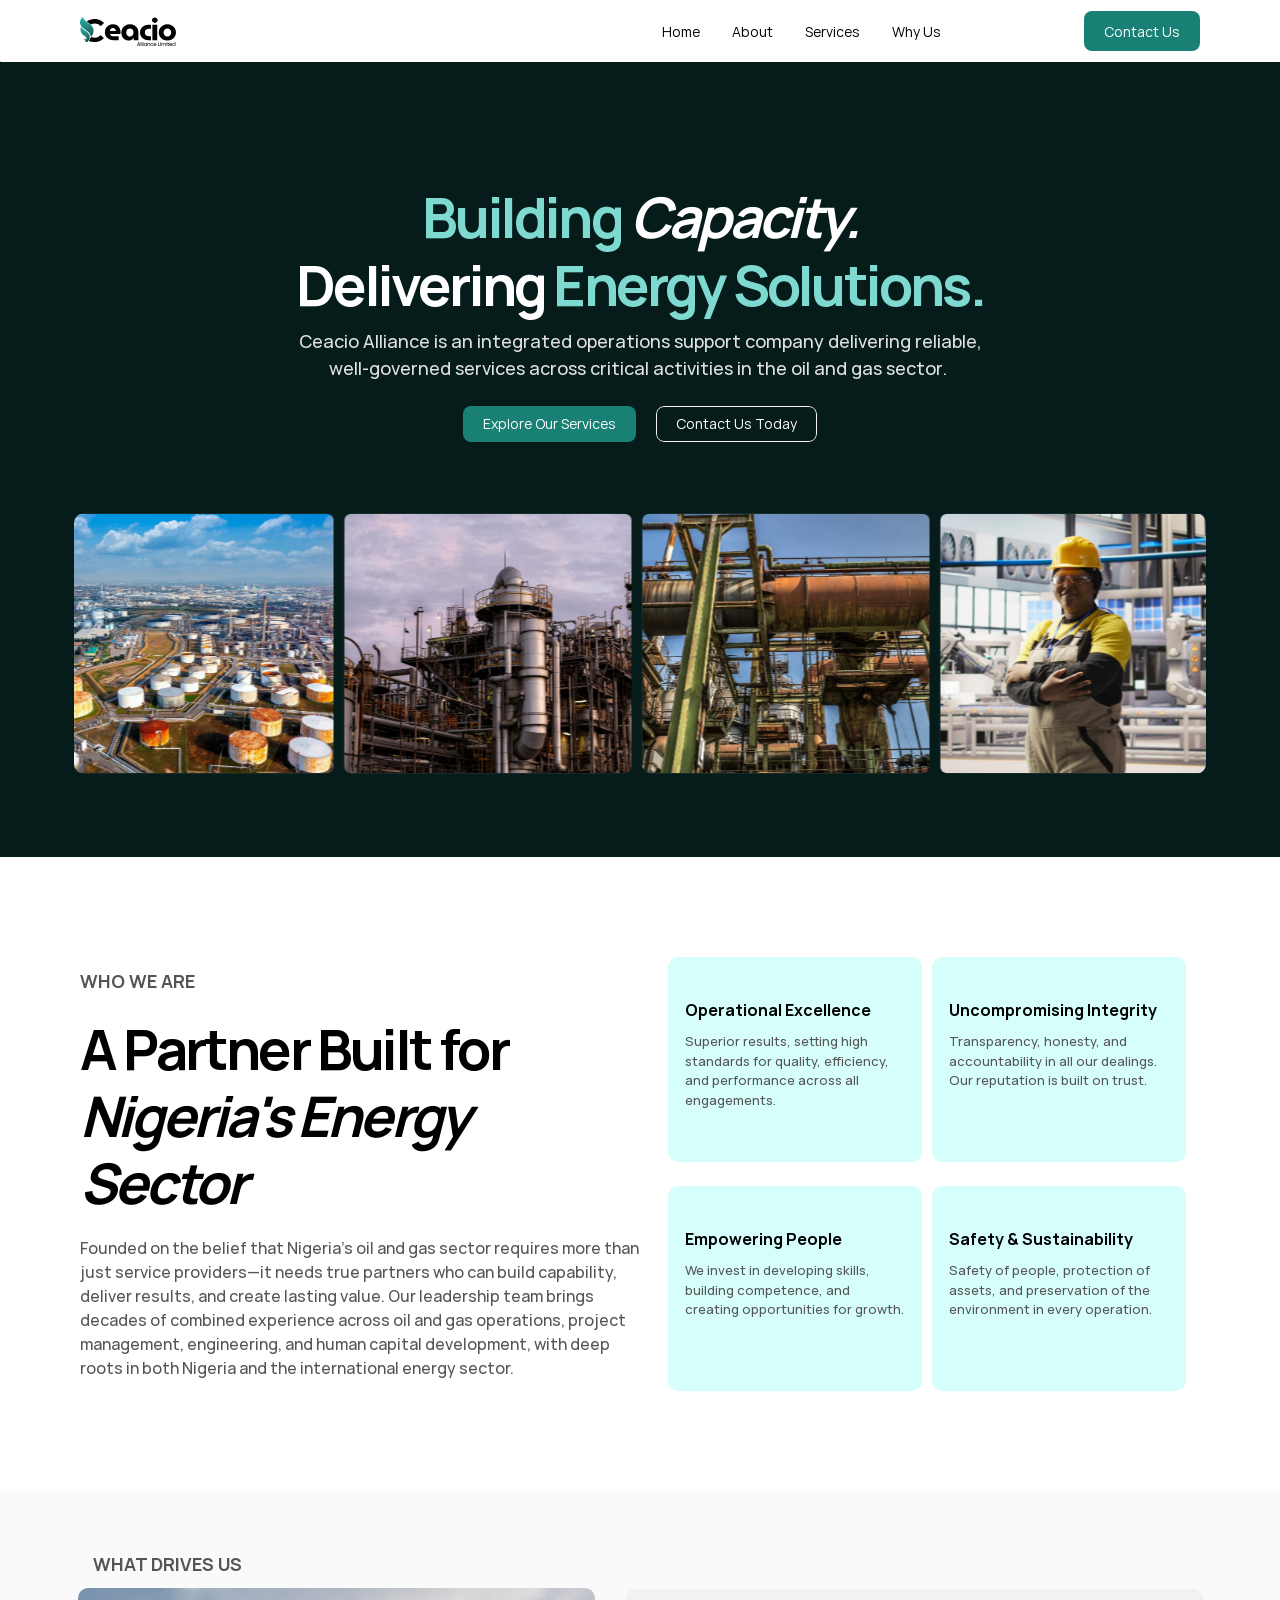
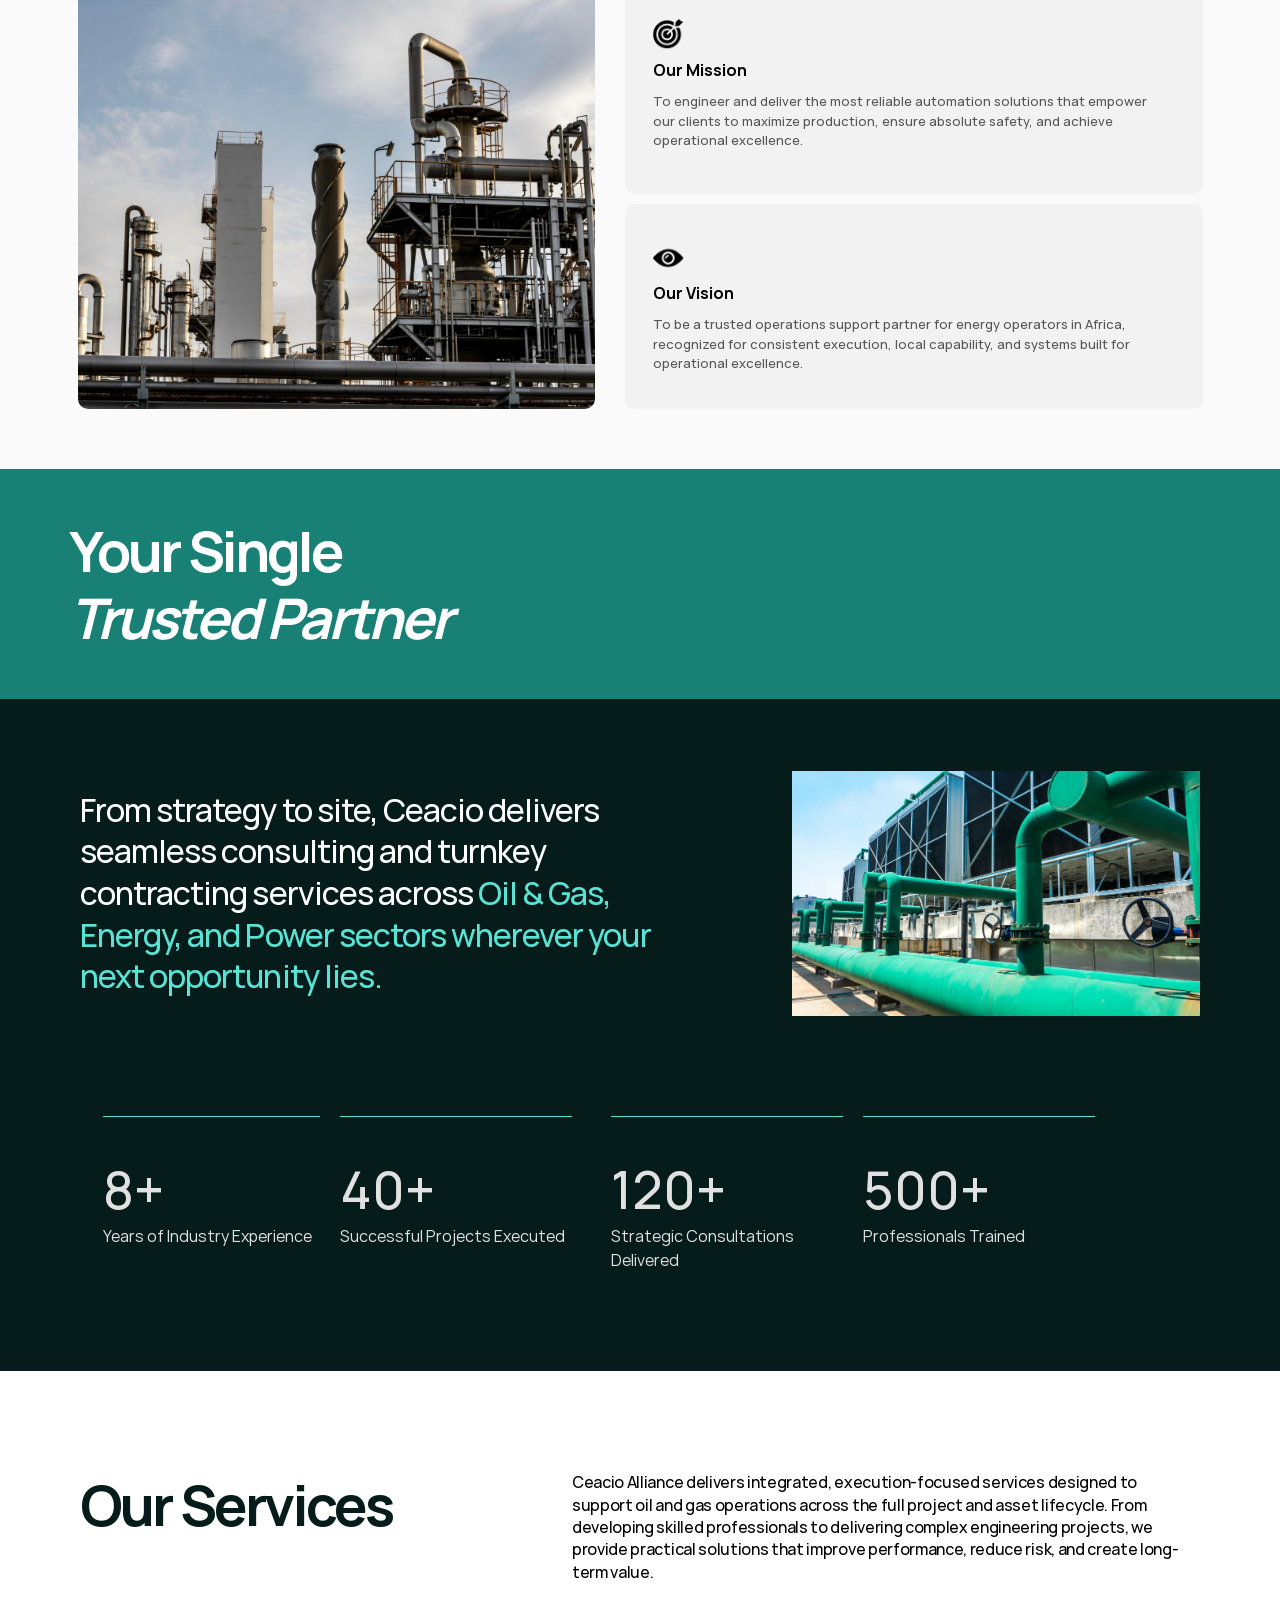
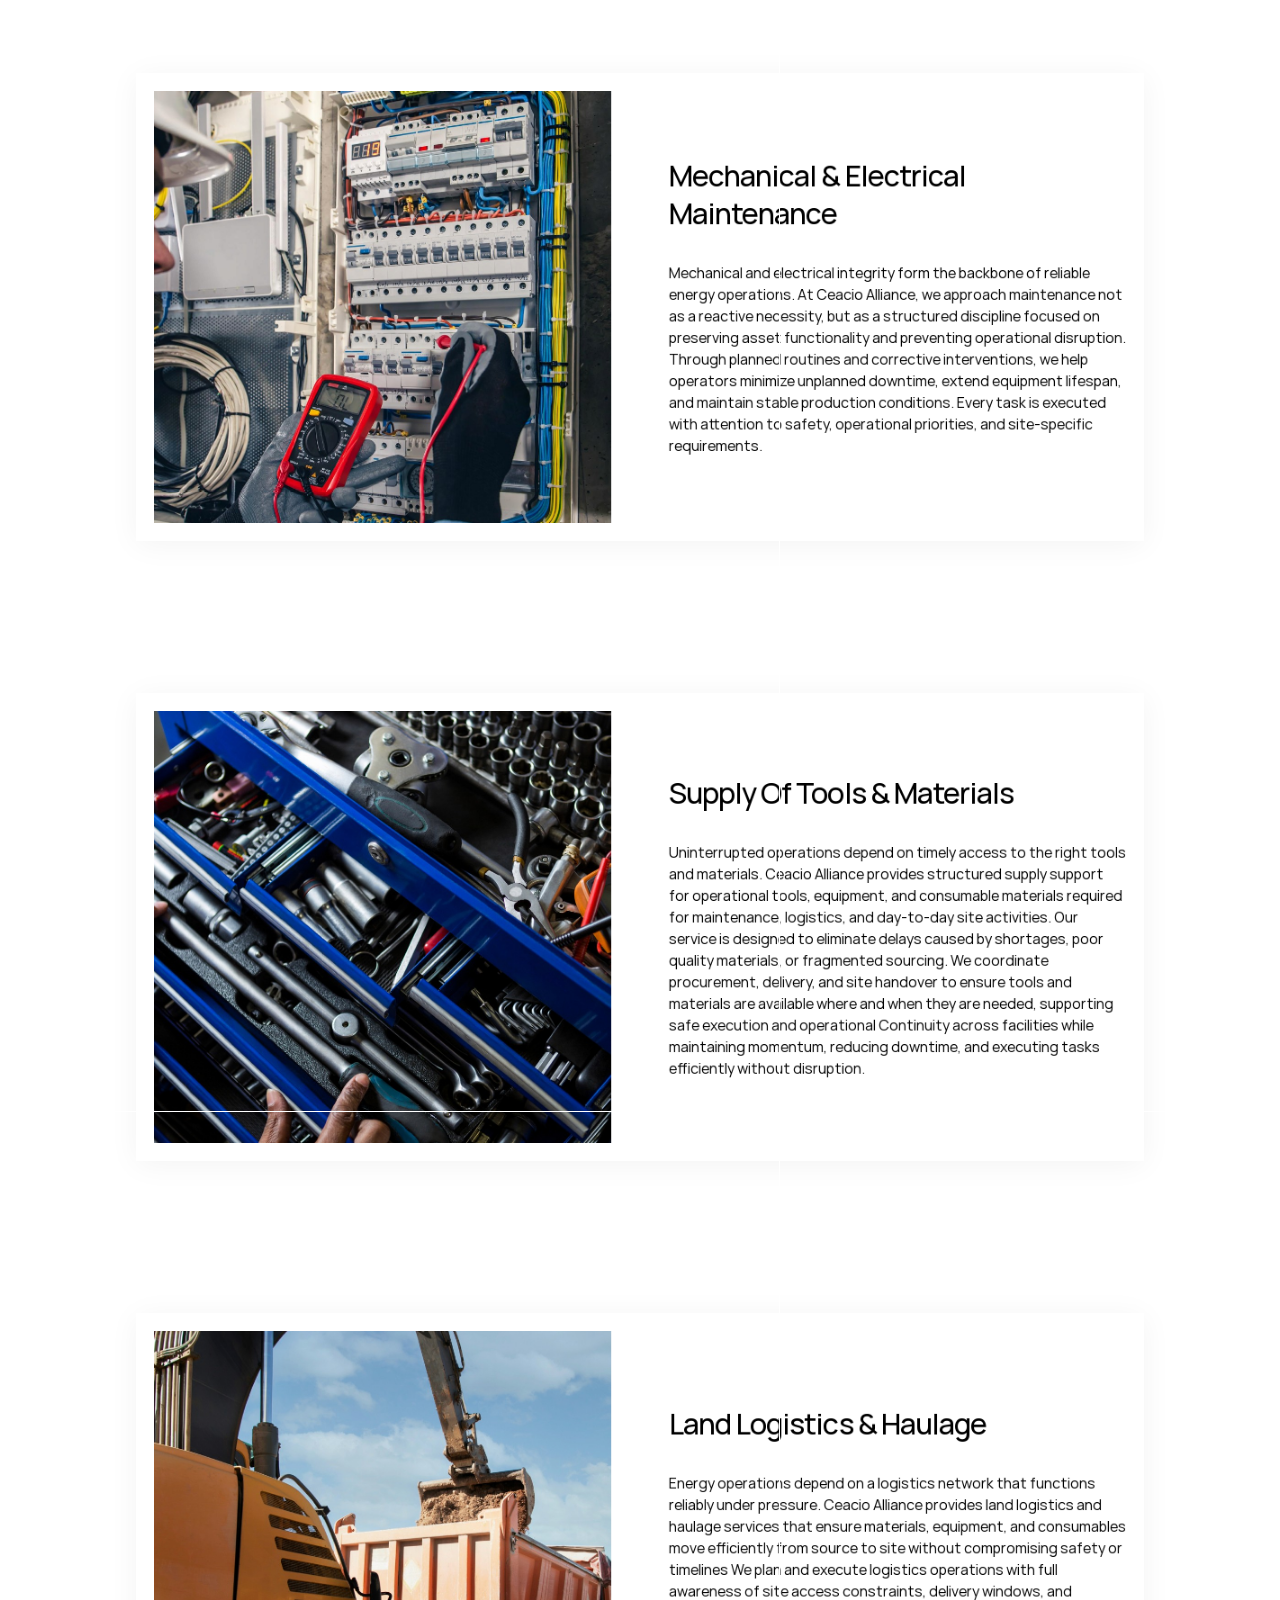
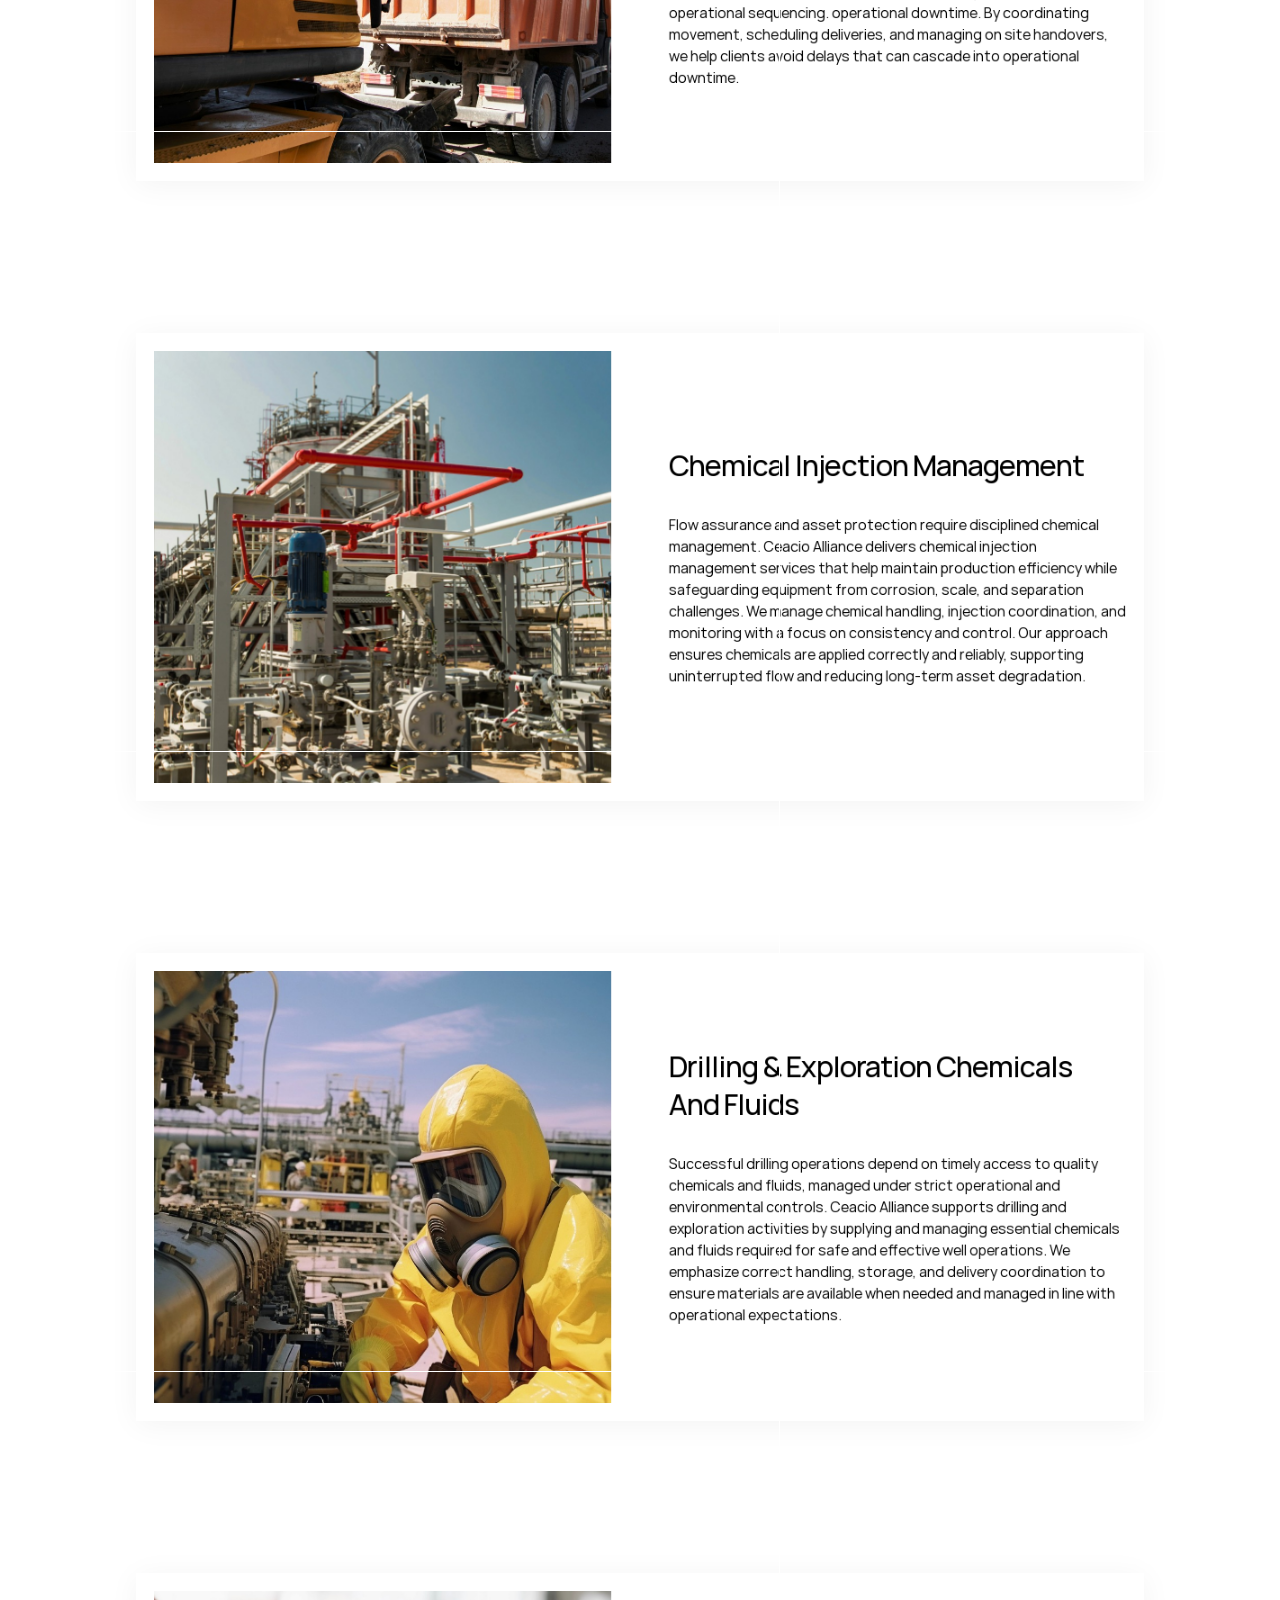
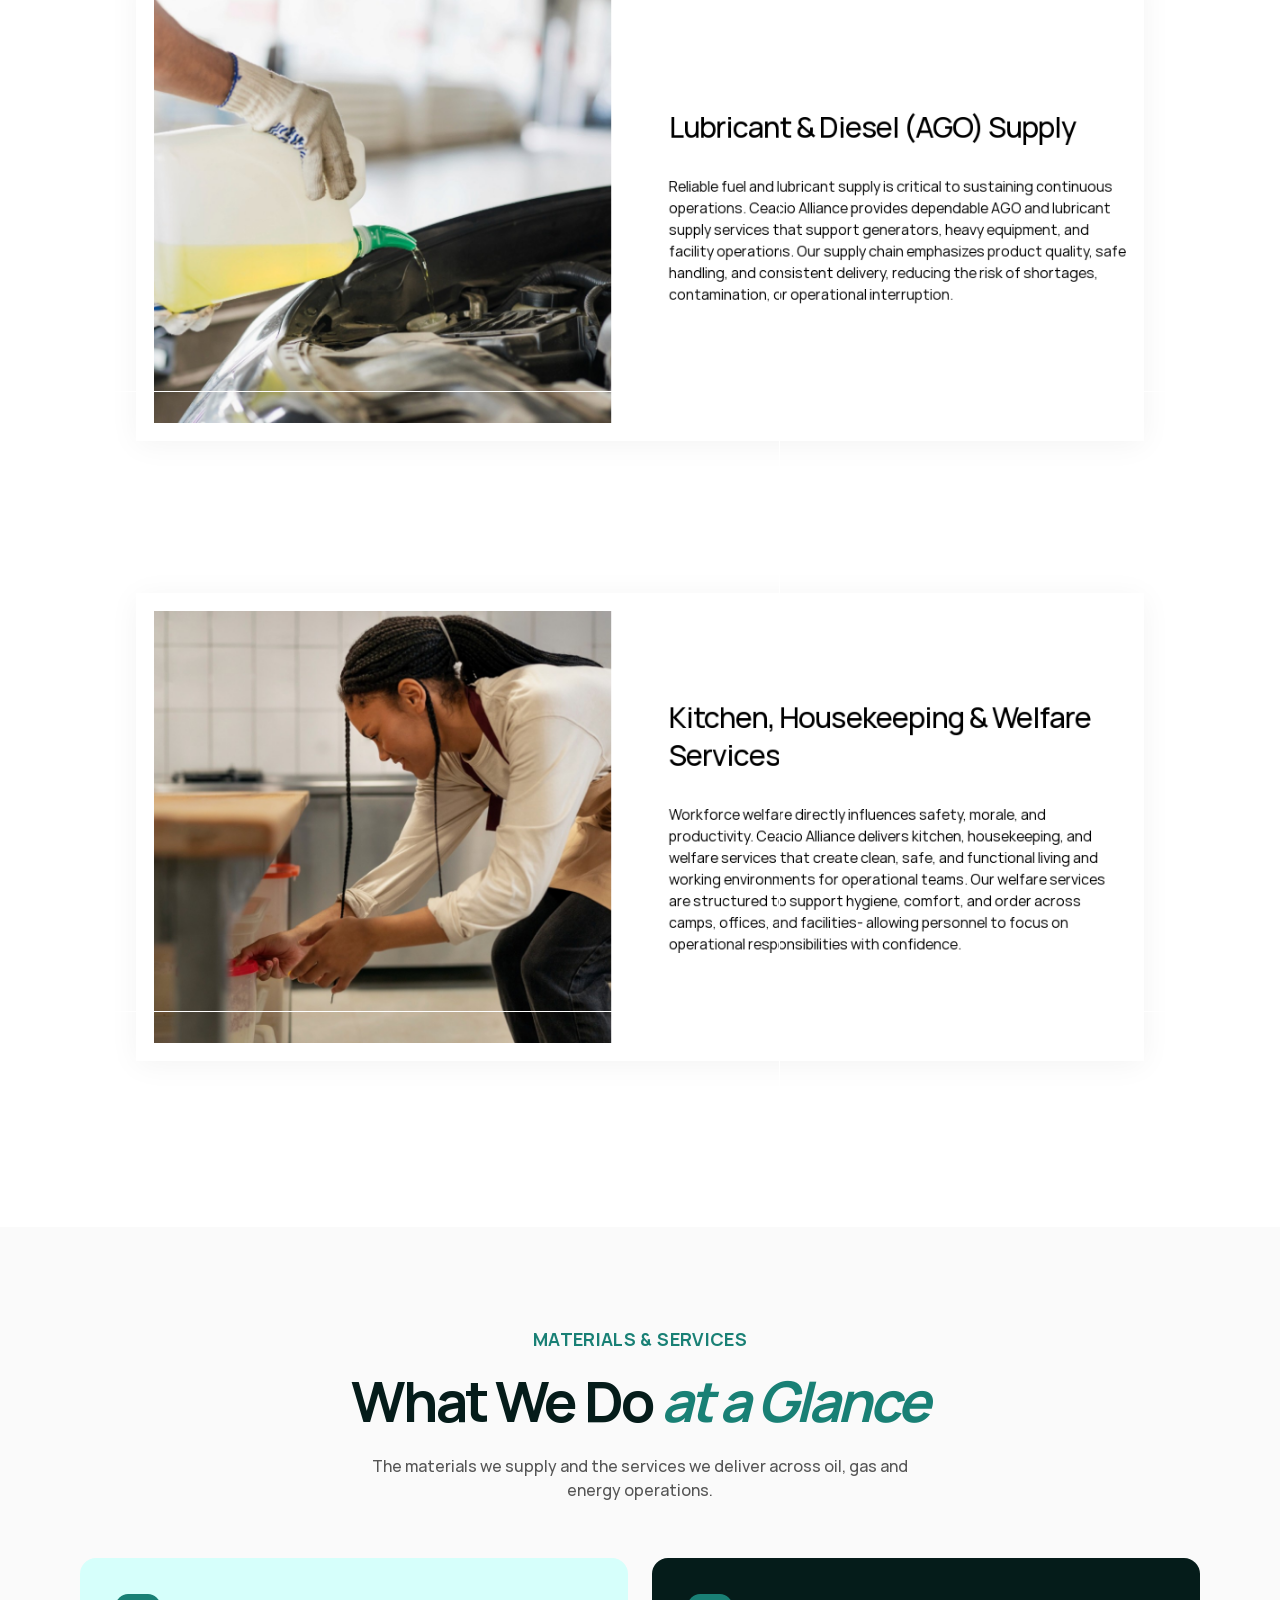
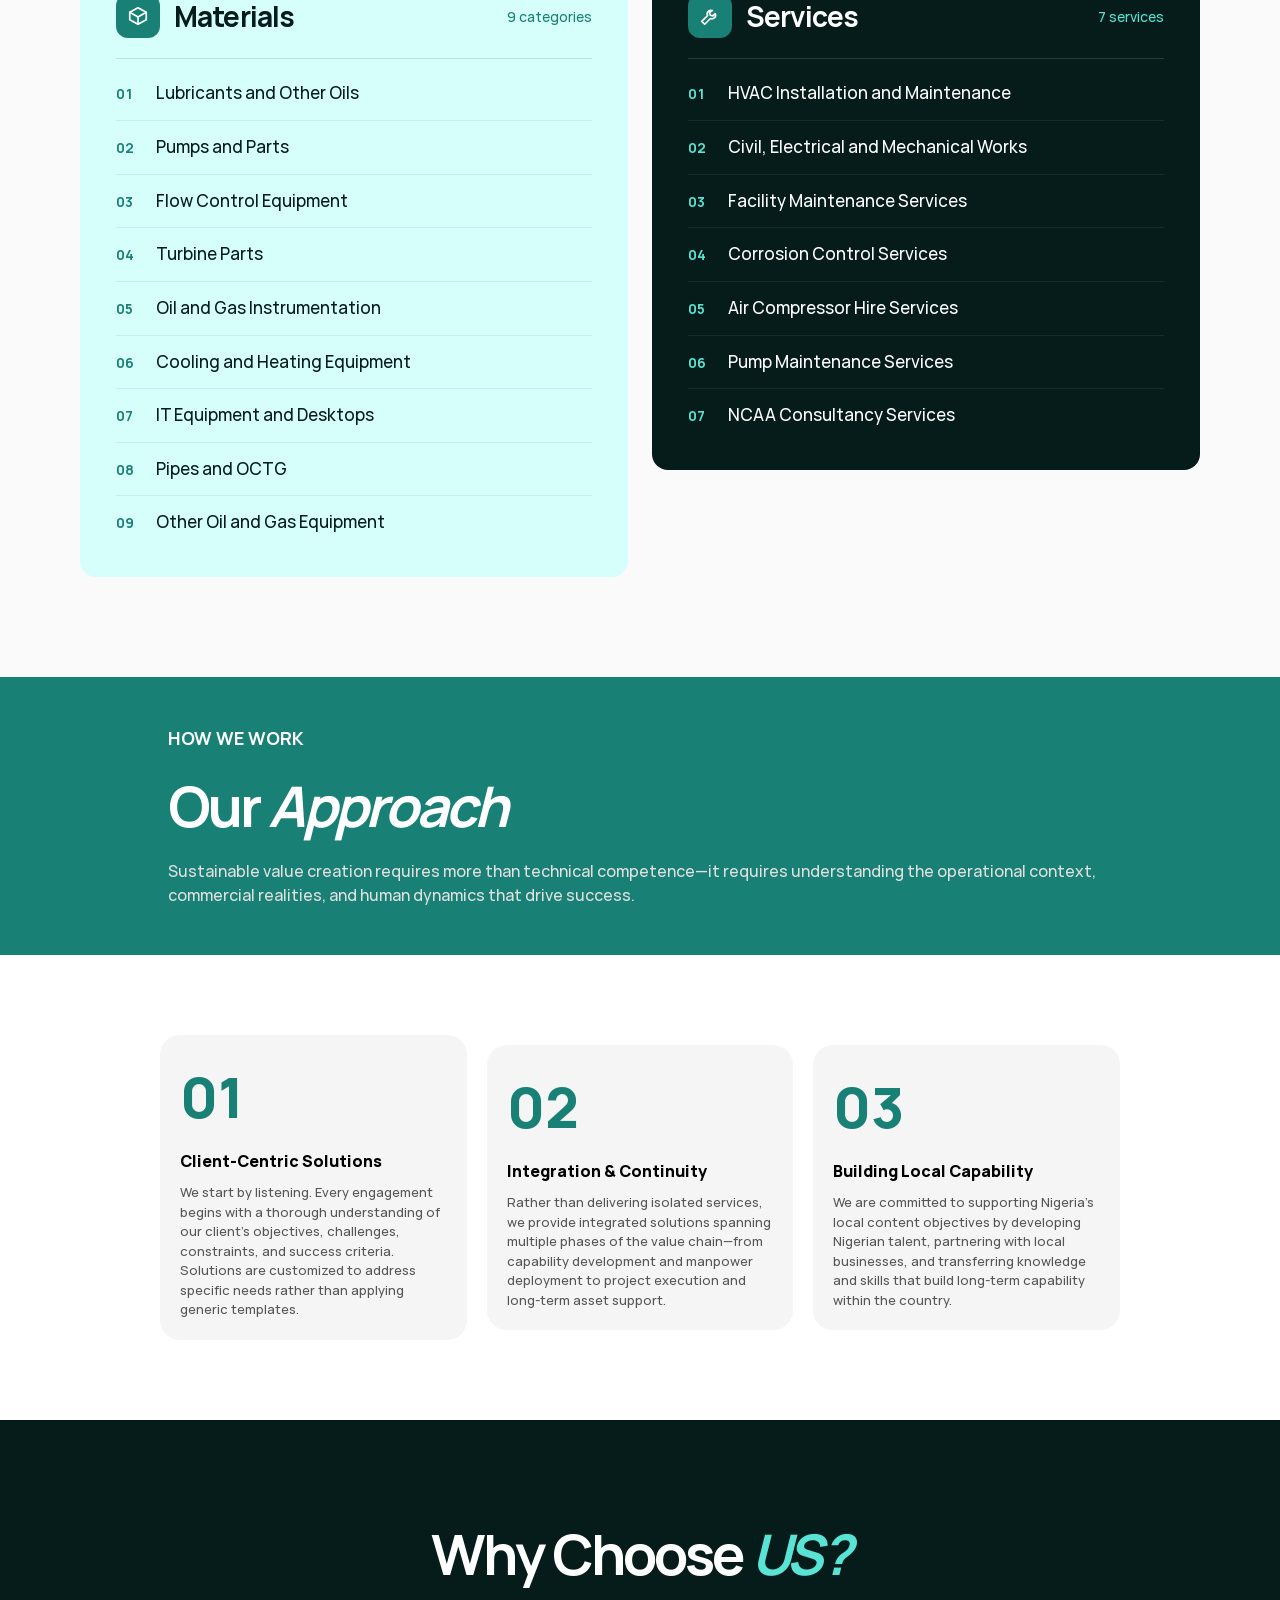
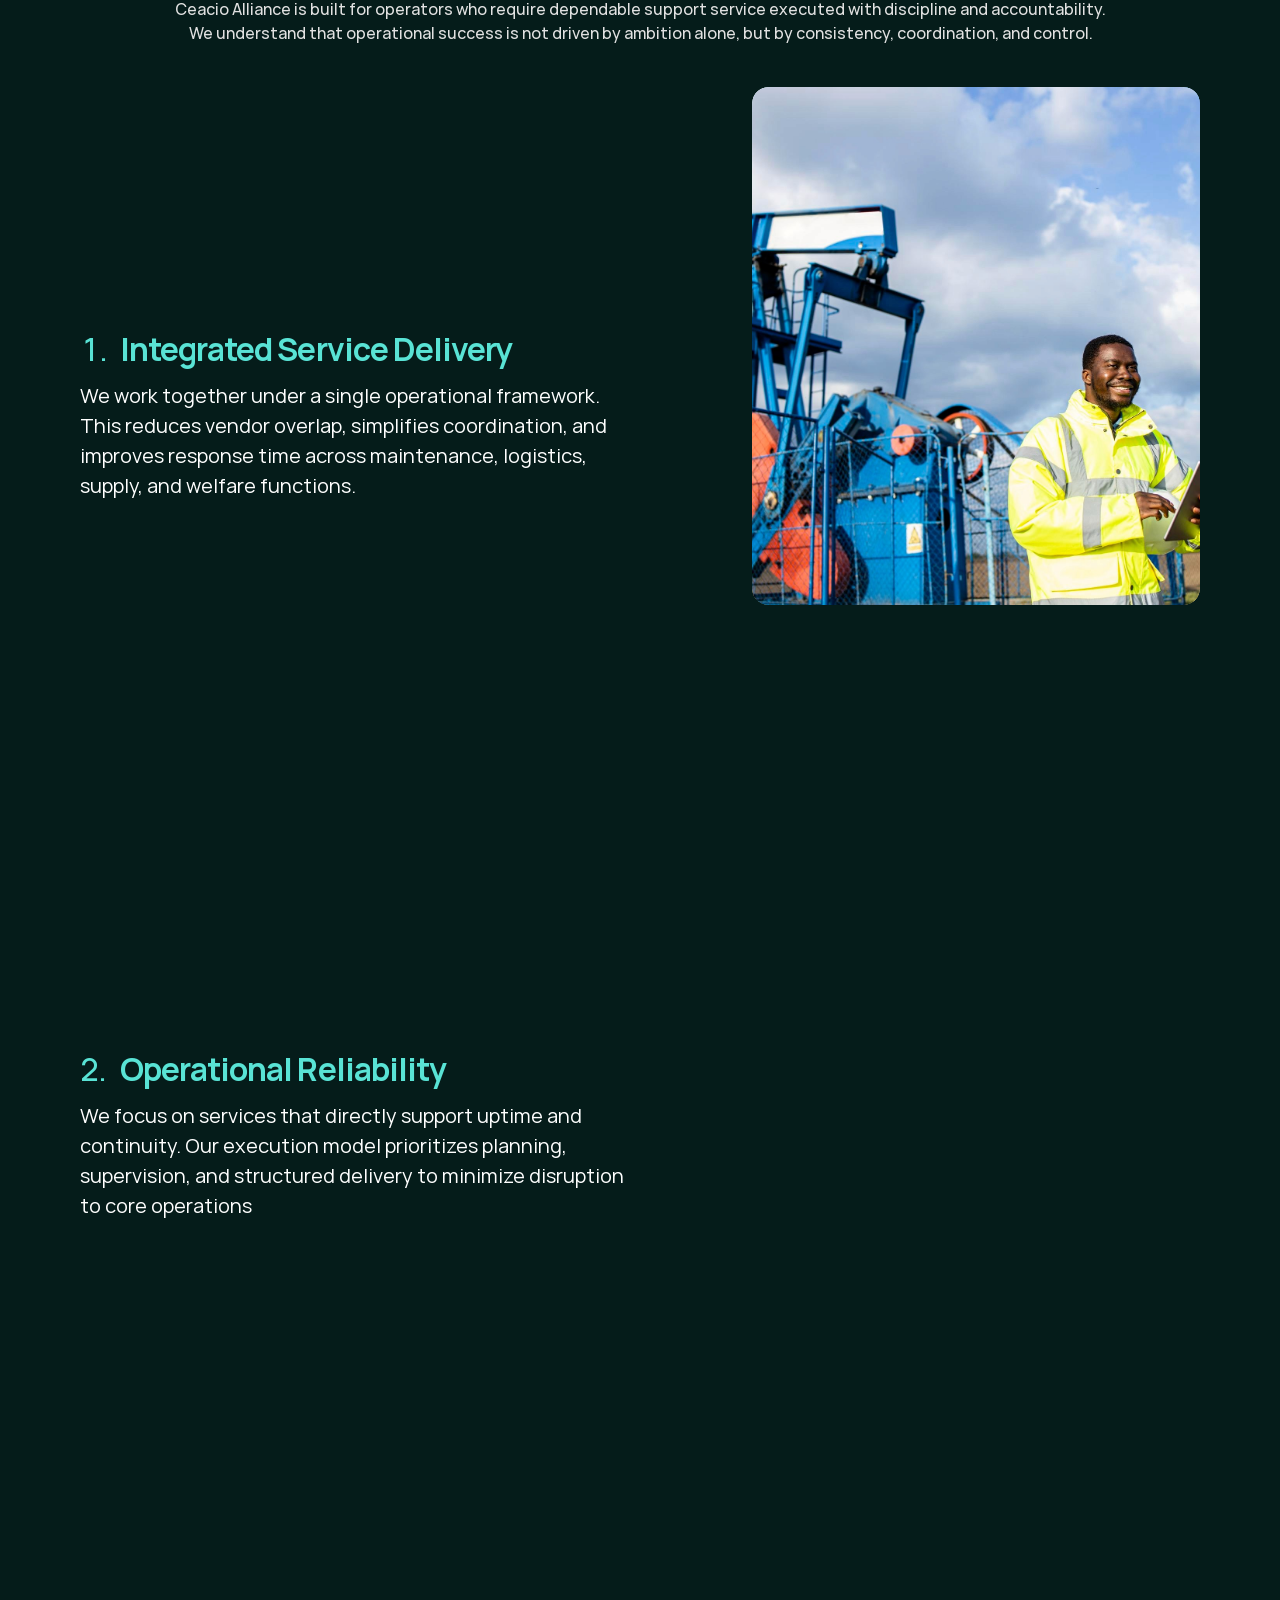
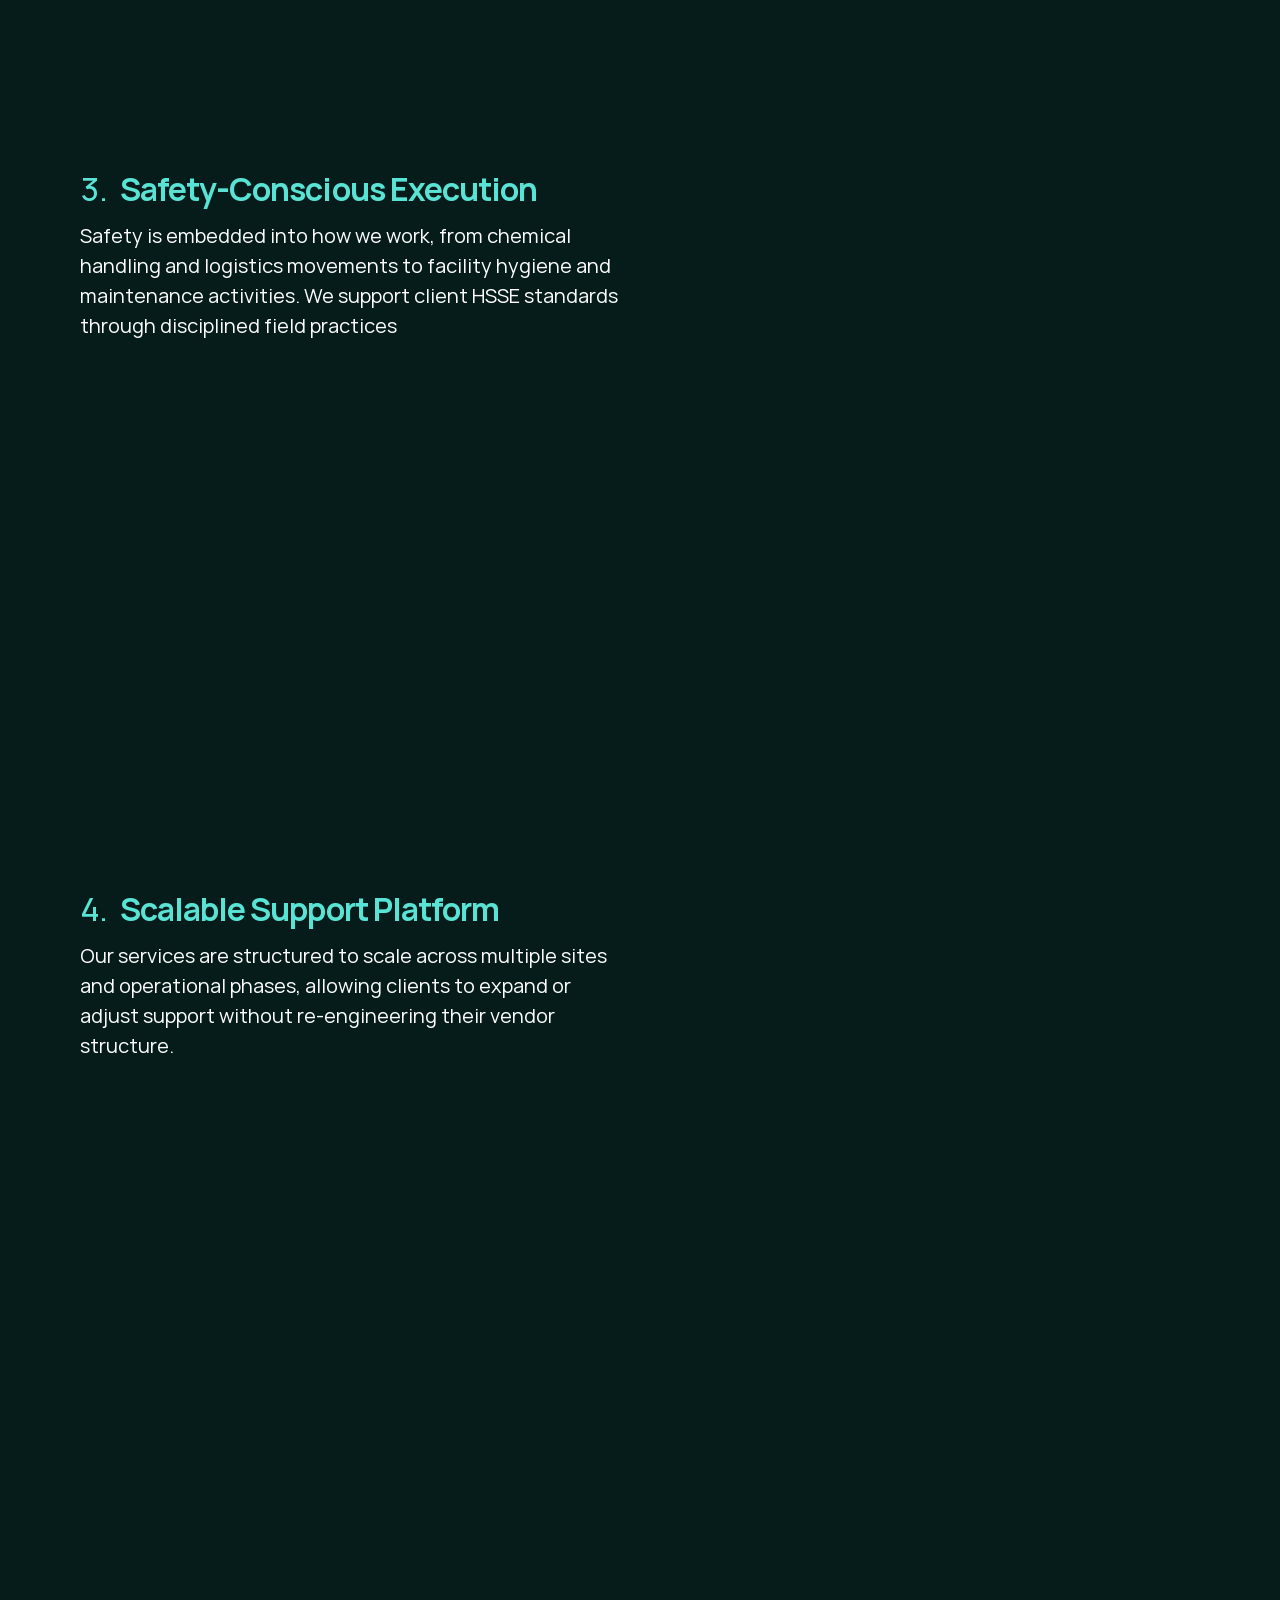
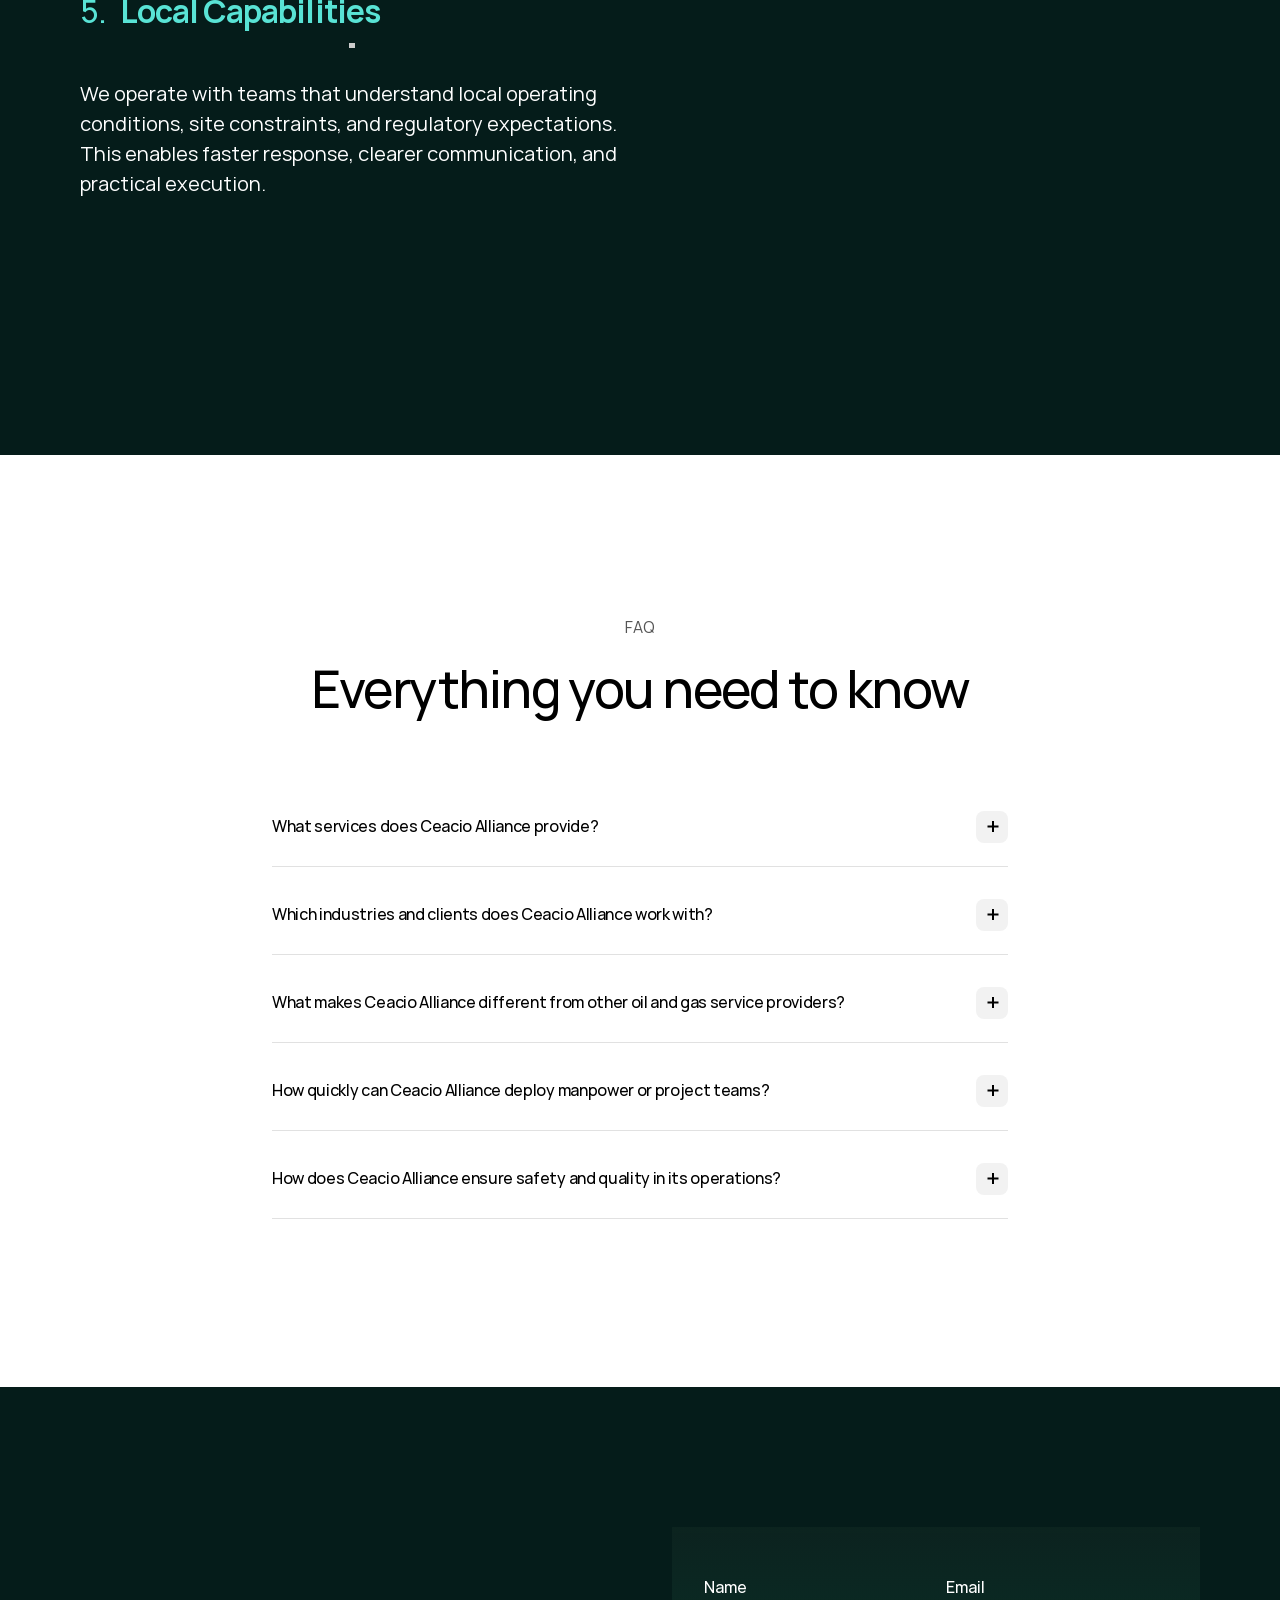
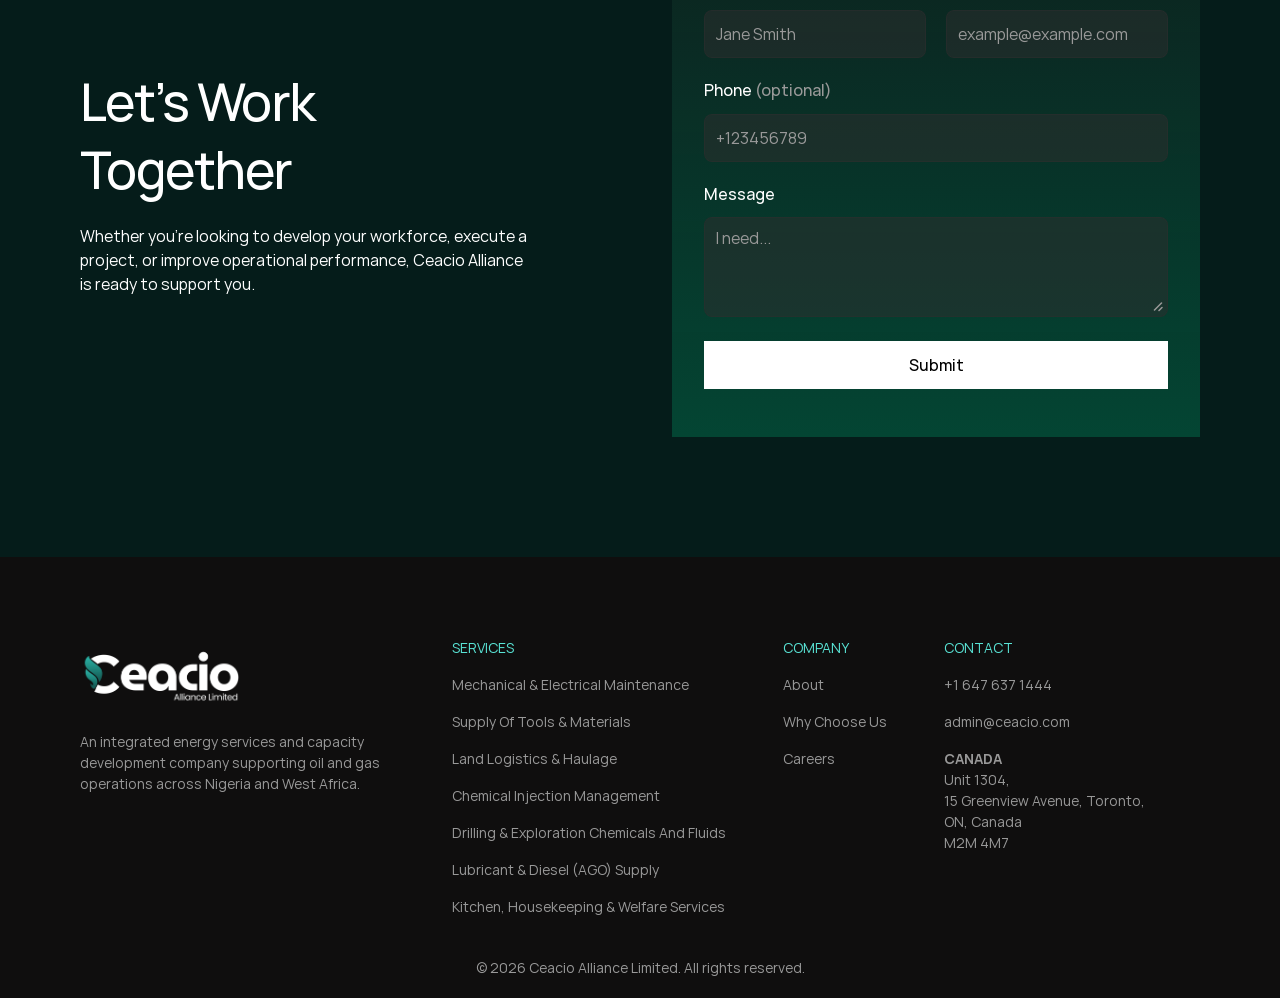
==== commit dd221004: "Add a Home link to the main navigation Before "About" on desktop, tablet and in the phone menu; mark" ====
--- a/index.html
+++ b/index.html
@@ -101,7 +101,7 @@
     
     <!-- End of bodyStart -->
 	
-	<div id="main" data-framer-hydrate-v2="{&quot;routeId&quot;:&quot;augiA20Il&quot;,&quot;localeId&quot;:&quot;default&quot;,&quot;breakpoints&quot;:[{&quot;hash&quot;:&quot;72rtr7&quot;,&quot;mediaQuery&quot;:&quot;(min-width: 1200px)&quot;},{&quot;hash&quot;:&quot;16pv9ex&quot;,&quot;mediaQuery&quot;:&quot;(min-width: 810px) and (max-width: 1199.98px)&quot;},{&quot;hash&quot;:&quot;jcfkd8&quot;,&quot;mediaQuery&quot;:&quot;(max-width: 809.98px)&quot;},{&quot;hash&quot;:&quot;27sq88&quot;,&quot;mediaQuery&quot;:&quot;(max-width: 809.98px)&quot;},{&quot;hash&quot;:&quot;1jv7l7&quot;,&quot;mediaQuery&quot;:&quot;(min-width: 810px) and (max-width: 1199.98px)&quot;},{&quot;hash&quot;:&quot;94f9rm&quot;,&quot;mediaQuery&quot;:&quot;(min-width: 1200px)&quot;}]}" data-framer-ssr-released-at="2026-10-14T15:56:14.612Z" data-framer-page-optimized-at="2026-10-15T06:59:45.203Z" data-framer-generated-page><!--$--><style data-framer-html-style>:root body { background: var(--token-28d21c18-0fa7-4a39-8727-636fc79ae338, rgb(255, 255, 255)); }</style><div class="framer-bShZo framer-wrOTe framer-QCusW framer-94f9rm" data-layout-template="true" style="min-height:100vh;width:auto"><div class="ssr-variant hidden-27sq88"><div class="framer-3tx3ig-container" data-framer-layout-hint-center-x="true" style="transform:translateX(-50%)"><div class="ssr-variant hidden-1jv7l7"><nav class="framer-Nxp1k framer-16hz954 framer-v-16hz954" data-framer-name="Desktop" style="background-color:rgb(255, 255, 255);width:100%;border-bottom-left-radius:1px;box-shadow:none"><div class="framer-19ydayd" data-framer-name="Container"><div class="framer-1equhyp" data-framer-name="Nav Items"><div class="framer-gjias9" data-framer-name="Logo Container"><div class="framer-y8dxkh-container"><!--$--><a as="a" class="framer-8wUP7 framer-vfhdcs framer-v-vfhdcs framer-qg6t01" data-framer-name="Main" href="./" data-framer-page-link-current="true" style="opacity:1"><div style="position:absolute;border-radius:inherit;corner-shape:inherit;top:0;right:0;bottom:0;left:0;background-repeat:repeat;background-position:left top;background-size:64px auto;background-image:url('data:image/svg+xml,<svg xmlns=%22http://www.w3.org/2000/svg%22 width=%22126%22 height=%22126%22><path id=%22a%22 d=%22M126 0v21.584L21.584 126H0v-17.585L108.415 0H126Zm0 108.414V126h-17.586L126 108.414Zm0-84v39.171L63.585 126H24.414L126 24.414Zm0 42v39.17L105.584 126h-39.17L126 66.414ZM105.586 0 0 105.586V66.415L66.415 0h39.171Zm-42 0L0 63.586V24.415L24.415 0h39.171Zm-42 0L0 21.586V0h21.586Z%22 fill=%22rgb(136, 136, 136, 0.2)%22 fill-rule=%22evenodd%22/></svg>')" data-framer-background-image-wrapper="true"></div><div data-framer-component-type="SVG" data-framer-name="Ceacio logo new" parentsize="0" _constraints="[object Object]" rotation="0" shadows class="framer-unu8qt" aria-hidden="true" style="image-rendering:pixelated;flex-shrink:0;background-size:100% 100%;background-image:url('data:image/svg+xml,<svg xmlns=%22http://www.w3.org/2000/svg%22 xmlns:xlink=%22http://www.w3.org/1999/xlink%22 viewBox=%220 0 96 29%22 overflow=%22visible%22><g><path d=%22M 0 0 L 96 0 L 96 28.995 L 0 28.995 Z%22 fill=%22rgb(255, 255, 255)%22></path><path d=%22M 33.97 23.191 C 32.17 23.191 30.587 22.869 29.222 22.223 C 27.856 21.558 26.791 20.651 26.025 19.501 C 25.281 18.332 24.908 16.981 24.908 15.449 C 24.908 13.755 25.27 12.303 25.994 11.093 C 26.718 9.883 27.68 8.956 28.88 8.311 C 30.101 7.645 31.446 7.313 32.915 7.313 C 34.591 7.313 35.987 7.655 37.104 8.341 C 38.242 9.027 39.101 9.964 39.68 11.154 C 40.259 12.323 40.549 13.664 40.549 15.176 C 40.549 15.438 40.528 15.751 40.487 16.114 C 40.466 16.457 40.435 16.729 40.394 16.931 L 29.967 16.931 C 30.091 17.455 30.329 17.898 30.68 18.261 C 31.032 18.624 31.477 18.897 32.015 19.078 C 32.553 19.239 33.153 19.32 33.815 19.32 L 38.687 19.32 L 38.687 23.191 Z M 29.842 13.997 L 35.894 13.997 C 35.854 13.68 35.792 13.367 35.708 13.059 C 35.625 12.757 35.491 12.495 35.304 12.273 C 35.139 12.031 34.942 11.829 34.715 11.668 C 34.487 11.486 34.218 11.345 33.908 11.244 C 33.618 11.144 33.287 11.093 32.915 11.093 C 32.439 11.093 32.015 11.174 31.642 11.335 C 31.27 11.497 30.96 11.718 30.711 12.001 C 30.463 12.263 30.267 12.575 30.122 12.938 C 29.997 13.282 29.904 13.637 29.842 13.997 Z M 48.503 23.554 C 47.096 23.554 45.855 23.201 44.779 22.496 C 43.703 21.79 42.866 20.842 42.266 19.653 C 41.666 18.443 41.366 17.082 41.366 15.57 C 41.366 13.997 41.717 12.595 42.421 11.365 C 43.124 10.115 44.117 9.127 45.4 8.401 C 46.703 7.676 48.234 7.313 49.993 7.313 C 51.772 7.313 53.282 7.676 54.524 8.401 C 55.786 9.107 56.748 10.085 57.41 11.335 C 58.093 12.565 58.434 13.946 58.434 15.479 L 58.434 23.191 L 53.717 23.191 L 53.717 20.711 L 53.593 20.711 C 53.303 21.256 52.931 21.75 52.476 22.193 C 52.02 22.617 51.462 22.949 50.8 23.191 C 50.158 23.433 49.393 23.554 48.503 23.554 Z M 49.931 19.501 C 50.655 19.501 51.286 19.33 51.824 18.987 C 52.382 18.624 52.807 18.13 53.096 17.505 C 53.386 16.88 53.531 16.185 53.531 15.418 C 53.531 14.672 53.386 13.997 53.096 13.392 C 52.807 12.787 52.382 12.313 51.824 11.97 C 51.286 11.607 50.655 11.426 49.931 11.426 C 49.186 11.426 48.534 11.607 47.976 11.97 C 47.417 12.313 46.993 12.787 46.703 13.392 C 46.414 13.997 46.269 14.672 46.269 15.418 C 46.269 16.185 46.414 16.88 46.703 17.505 C 46.993 18.13 47.417 18.624 47.976 18.987 C 48.534 19.33 49.186 19.501 49.931 19.501 Z M 68.57 23.191 C 66.915 23.191 65.446 22.859 64.164 22.193 C 62.881 21.508 61.867 20.59 61.122 19.441 C 60.377 18.271 60.005 16.941 60.005 15.449 C 60.005 13.956 60.377 12.636 61.122 11.486 C 61.867 10.317 62.881 9.389 64.164 8.704 C 65.446 8.018 66.915 7.676 68.57 7.676 L 70.96 7.676 L 70.96 11.638 L 68.756 11.638 C 67.95 11.638 67.257 11.809 66.677 12.152 C 66.098 12.474 65.643 12.928 65.312 13.513 C 65.001 14.077 64.846 14.723 64.846 15.449 C 64.846 16.174 65.001 16.83 65.312 17.414 C 65.643 17.979 66.098 18.433 66.677 18.776 C 67.257 19.098 67.95 19.259 68.756 19.259 L 70.96 19.259 L 70.96 23.191 Z M 72.388 23.191 L 72.388 7.676 L 77.23 7.676 L 77.23 23.191 Z M 74.809 5.921 C 74.044 5.921 73.382 5.649 72.823 5.105 C 72.264 4.56 71.985 3.915 71.985 3.169 C 71.985 2.423 72.264 1.778 72.823 1.233 C 73.382 0.669 74.044 0.386 74.809 0.386 C 75.575 0.386 76.237 0.669 76.795 1.233 C 77.354 1.778 77.633 2.423 77.633 3.169 C 77.633 3.915 77.354 4.56 76.795 5.105 C 76.237 5.649 75.575 5.921 74.809 5.921 Z M 87.395 23.554 C 85.76 23.554 84.291 23.201 82.987 22.496 C 81.684 21.79 80.649 20.822 79.884 19.592 C 79.139 18.362 78.767 16.981 78.767 15.449 C 78.767 13.896 79.139 12.515 79.884 11.305 C 80.649 10.075 81.684 9.107 82.987 8.401 C 84.291 7.676 85.76 7.313 87.395 7.313 C 89.029 7.313 90.487 7.676 91.77 8.401 C 93.073 9.107 94.098 10.075 94.842 11.305 C 95.608 12.515 95.99 13.896 95.99 15.449 C 95.99 16.981 95.608 18.362 94.842 19.592 C 94.098 20.822 93.073 21.79 91.77 22.496 C 90.466 23.201 89.008 23.554 87.395 23.554 Z M 87.395 19.471 C 88.159 19.471 88.822 19.29 89.381 18.927 C 89.939 18.564 90.373 18.08 90.684 17.475 C 90.994 16.87 91.149 16.185 91.149 15.418 C 91.149 14.672 90.994 13.997 90.684 13.392 C 90.373 12.787 89.939 12.303 89.381 11.94 C 88.822 11.577 88.159 11.396 87.395 11.396 C 86.629 11.396 85.956 11.577 85.377 11.94 C 84.819 12.303 84.384 12.787 84.074 13.392 C 83.763 13.997 83.608 14.672 83.608 15.418 C 83.608 16.185 83.763 16.87 84.074 17.475 C 84.384 18.08 84.819 18.564 85.377 18.927 C 85.956 19.29 86.629 19.471 87.395 19.471 Z M 59.503 28.14 L 57.867 28.14 L 57.566 28.953 L 57.049 28.953 L 58.405 25.319 L 58.97 25.319 L 60.321 28.953 L 59.804 28.953 Z M 59.363 27.752 L 58.685 25.906 L 58.007 27.752 Z M 61.186 25.072 L 61.186 28.953 L 60.696 28.953 L 60.696 25.072 Z M 62.295 25.072 L 62.295 28.953 L 61.805 28.953 L 61.805 25.072 Z M 63.167 25.613 C 63.074 25.613 62.995 25.581 62.93 25.518 C 62.866 25.455 62.833 25.378 62.833 25.287 C 62.833 25.197 62.866 25.12 62.93 25.057 C 62.995 24.994 63.074 24.962 63.167 24.962 C 63.257 24.962 63.332 24.994 63.393 25.057 C 63.457 25.12 63.49 25.197 63.49 25.287 C 63.49 25.378 63.457 25.455 63.393 25.518 C 63.332 25.581 63.257 25.613 63.167 25.613 Z M 63.404 26.079 L 63.404 28.953 L 62.914 28.953 L 62.914 26.079 Z M 63.84 27.506 C 63.84 27.212 63.901 26.955 64.023 26.735 C 64.145 26.511 64.312 26.338 64.523 26.216 C 64.738 26.093 64.977 26.032 65.239 26.032 C 65.497 26.032 65.721 26.086 65.911 26.195 C 66.102 26.303 66.243 26.439 66.336 26.604 L 66.336 26.079 L 66.831 26.079 L 66.831 28.953 L 66.336 28.953 L 66.336 28.418 C 66.24 28.586 66.094 28.726 65.901 28.837 C 65.711 28.946 65.488 29 65.233 29 C 64.972 29 64.735 28.937 64.523 28.811 C 64.312 28.685 64.145 28.509 64.023 28.282 C 63.901 28.054 63.84 27.796 63.84 27.506 Z M 66.336 27.511 C 66.336 27.294 66.292 27.105 66.202 26.944 C 66.112 26.784 65.99 26.661 65.836 26.577 C 65.685 26.49 65.519 26.446 65.336 26.446 C 65.153 26.446 64.986 26.488 64.835 26.572 C 64.685 26.656 64.564 26.778 64.475 26.939 C 64.385 27.1 64.34 27.289 64.34 27.506 C 64.34 27.726 64.385 27.918 64.475 28.082 C 64.564 28.243 64.685 28.367 64.835 28.455 C 64.986 28.539 65.153 28.581 65.336 28.581 C 65.519 28.581 65.685 28.539 65.836 28.455 C 65.99 28.367 66.112 28.243 66.202 28.082 C 66.292 27.918 66.336 27.728 66.336 27.511 Z M 68.88 26.027 C 69.239 26.027 69.529 26.133 69.752 26.347 C 69.974 26.556 70.085 26.861 70.085 27.259 L 70.085 28.953 L 69.601 28.953 L 69.601 27.327 C 69.601 27.041 69.528 26.822 69.381 26.672 C 69.234 26.518 69.033 26.441 68.778 26.441 C 68.52 26.441 68.313 26.52 68.159 26.677 C 68.009 26.834 67.933 27.063 67.933 27.364 L 67.933 28.953 L 67.444 28.953 L 67.444 26.079 L 67.933 26.079 L 67.933 26.488 C 68.03 26.341 68.161 26.228 68.326 26.147 C 68.495 26.067 68.679 26.027 68.88 26.027 Z M 70.487 27.511 C 70.487 27.214 70.548 26.955 70.67 26.735 C 70.792 26.511 70.961 26.338 71.176 26.216 C 71.395 26.093 71.644 26.032 71.924 26.032 C 72.286 26.032 72.584 26.118 72.817 26.289 C 73.054 26.46 73.209 26.698 73.285 27.002 L 72.757 27.002 C 72.708 26.827 72.609 26.689 72.462 26.588 C 72.318 26.487 72.139 26.436 71.924 26.436 C 71.644 26.436 71.418 26.53 71.246 26.719 C 71.073 26.904 70.987 27.168 70.987 27.511 C 70.987 27.857 71.073 28.124 71.246 28.313 C 71.418 28.502 71.644 28.596 71.924 28.596 C 72.139 28.596 72.318 28.547 72.462 28.449 C 72.605 28.352 72.704 28.212 72.757 28.03 L 73.285 28.03 C 73.206 28.324 73.048 28.56 72.812 28.738 C 72.574 28.913 72.279 29 71.924 29 C 71.644 29 71.395 28.939 71.176 28.816 C 70.961 28.694 70.792 28.521 70.67 28.297 C 70.548 28.074 70.487 27.811 70.487 27.511 Z M 76.413 27.406 C 76.413 27.497 76.408 27.593 76.397 27.694 L 74.041 27.694 C 74.058 27.977 74.157 28.2 74.336 28.36 C 74.519 28.518 74.74 28.596 74.998 28.596 C 75.21 28.596 75.385 28.549 75.525 28.455 C 75.669 28.357 75.77 28.227 75.826 28.067 L 76.354 28.067 C 76.275 28.343 76.117 28.568 75.881 28.743 C 75.644 28.914 75.35 29 74.998 29 C 74.718 29 74.468 28.939 74.245 28.816 C 74.026 28.694 73.854 28.521 73.729 28.297 C 73.603 28.07 73.54 27.808 73.54 27.511 C 73.54 27.214 73.601 26.953 73.723 26.729 C 73.845 26.506 74.015 26.334 74.234 26.216 C 74.457 26.093 74.711 26.032 74.998 26.032 C 75.278 26.032 75.525 26.091 75.741 26.21 C 75.956 26.329 76.121 26.493 76.236 26.703 C 76.354 26.909 76.413 27.144 76.413 27.406 Z M 75.907 27.306 C 75.907 27.124 75.866 26.969 75.784 26.84 C 75.704 26.709 75.586 26.605 75.444 26.541 C 75.305 26.471 75.149 26.436 74.976 26.436 C 74.729 26.436 74.517 26.513 74.342 26.667 C 74.17 26.82 74.071 27.034 74.046 27.306 Z M 78.553 28.565 L 79.866 28.565 L 79.866 28.953 L 78.064 28.953 L 78.064 25.298 L 78.553 25.298 Z M 80.424 25.613 C 80.33 25.613 80.252 25.581 80.187 25.518 C 80.122 25.455 80.09 25.378 80.09 25.287 C 80.09 25.197 80.122 25.12 80.187 25.057 C 80.252 24.994 80.33 24.962 80.424 24.962 C 80.513 24.962 80.588 24.994 80.649 25.057 C 80.714 25.12 80.746 25.197 80.746 25.287 C 80.746 25.378 80.714 25.455 80.649 25.518 C 80.588 25.581 80.513 25.613 80.424 25.613 Z M 80.66 26.079 L 80.66 28.953 L 80.171 28.953 L 80.171 26.079 Z M 84.825 26.027 C 85.055 26.027 85.259 26.074 85.439 26.168 C 85.618 26.259 85.759 26.397 85.863 26.583 C 85.968 26.768 86.02 26.993 86.02 27.259 L 86.02 28.953 L 85.535 28.953 L 85.535 27.327 C 85.535 27.041 85.462 26.822 85.315 26.672 C 85.171 26.518 84.976 26.441 84.729 26.441 C 84.473 26.441 84.271 26.521 84.12 26.682 C 83.969 26.84 83.894 27.069 83.894 27.369 L 83.894 28.953 L 83.41 28.953 L 83.41 27.327 C 83.41 27.041 83.336 26.822 83.189 26.672 C 83.046 26.518 82.85 26.441 82.603 26.441 C 82.349 26.441 82.145 26.521 81.995 26.682 C 81.845 26.84 81.769 27.069 81.769 27.369 L 81.769 28.953 L 81.28 28.953 L 81.28 26.079 L 81.769 26.079 L 81.769 26.493 C 81.863 26.346 81.997 26.226 82.156 26.147 C 82.321 26.067 82.502 26.027 82.7 26.027 C 82.947 26.027 83.166 26.081 83.357 26.189 C 83.546 26.298 83.688 26.457 83.781 26.667 C 83.864 26.464 84 26.307 84.19 26.195 C 84.38 26.083 84.592 26.027 84.825 26.027 Z M 86.86 25.613 C 86.767 25.613 86.688 25.581 86.624 25.518 C 86.559 25.455 86.527 25.378 86.527 25.287 C 86.527 25.197 86.559 25.12 86.624 25.057 C 86.688 24.994 86.767 24.962 86.86 24.962 C 86.95 24.962 87.025 24.994 87.087 25.057 C 87.151 25.12 87.183 25.197 87.183 25.287 C 87.183 25.378 87.151 25.455 87.087 25.518 C 87.025 25.581 86.95 25.613 86.86 25.613 Z M 87.097 26.079 L 87.097 28.953 L 86.607 28.953 L 86.607 26.079 Z M 88.314 26.473 L 88.314 28.166 C 88.314 28.306 88.344 28.406 88.405 28.465 C 88.466 28.521 88.572 28.549 88.722 28.549 L 89.083 28.549 L 89.083 28.953 L 88.642 28.953 C 88.369 28.953 88.164 28.892 88.028 28.769 C 87.892 28.647 87.824 28.446 87.824 28.166 L 87.824 26.473 L 87.442 26.473 L 87.442 26.079 L 87.824 26.079 L 87.824 25.356 L 88.314 25.356 L 88.314 26.079 L 89.083 26.079 L 89.083 26.473 Z M 92.151 27.406 C 92.151 27.497 92.146 27.593 92.135 27.694 L 89.779 27.694 C 89.797 27.977 89.895 28.2 90.074 28.36 C 90.257 28.518 90.478 28.596 90.736 28.596 C 90.948 28.596 91.124 28.549 91.264 28.455 C 91.407 28.357 91.507 28.227 91.565 28.067 L 92.092 28.067 C 92.014 28.343 91.856 28.568 91.618 28.743 C 91.382 28.914 91.088 29 90.736 29 C 90.456 29 90.205 28.939 89.983 28.816 C 89.764 28.694 89.592 28.521 89.466 28.297 C 89.341 28.07 89.278 27.808 89.278 27.511 C 89.278 27.214 89.339 26.953 89.461 26.729 C 89.583 26.506 89.753 26.334 89.973 26.216 C 90.195 26.093 90.449 26.032 90.736 26.032 C 91.016 26.032 91.264 26.091 91.479 26.21 C 91.694 26.329 91.859 26.493 91.974 26.703 C 92.092 26.909 92.151 27.144 92.151 27.406 Z M 91.646 27.306 C 91.646 27.124 91.604 26.969 91.522 26.84 C 91.439 26.707 91.326 26.607 91.183 26.541 C 91.043 26.471 90.887 26.436 90.714 26.436 C 90.467 26.436 90.256 26.513 90.08 26.667 C 89.908 26.82 89.809 27.034 89.784 27.306 Z M 92.399 27.506 C 92.399 27.212 92.461 26.955 92.582 26.735 C 92.704 26.511 92.871 26.338 93.083 26.216 C 93.298 26.093 93.538 26.032 93.804 26.032 C 94.034 26.032 94.247 26.084 94.444 26.189 C 94.641 26.291 94.792 26.425 94.896 26.593 L 94.896 25.072 L 95.391 25.072 L 95.391 28.953 L 94.896 28.953 L 94.896 28.413 C 94.799 28.584 94.656 28.726 94.465 28.837 C 94.275 28.946 94.053 29 93.799 29 C 93.536 29 93.298 28.937 93.083 28.811 C 92.871 28.685 92.704 28.509 92.582 28.282 C 92.461 28.054 92.399 27.796 92.399 27.506 Z M 94.896 27.511 C 94.896 27.294 94.851 27.105 94.762 26.944 C 94.672 26.784 94.55 26.661 94.395 26.577 C 94.245 26.49 94.078 26.446 93.895 26.446 C 93.712 26.446 93.546 26.488 93.395 26.572 C 93.244 26.656 93.124 26.778 93.034 26.939 C 92.945 27.1 92.9 27.289 92.9 27.506 C 92.9 27.726 92.945 27.918 93.034 28.082 C 93.124 28.243 93.244 28.367 93.395 28.455 C 93.546 28.539 93.712 28.581 93.895 28.581 C 94.078 28.581 94.245 28.539 94.395 28.455 C 94.55 28.367 94.672 28.243 94.762 28.082 C 94.851 27.918 94.896 27.728 94.896 27.511 Z%22 fill=%22rgb(0,0,0)%22></path><g><path d=%22M 0 0 L 23.89 0 L 23.89 25.106 L 0 25.106 Z%22 fill=%22transparent%22></path><g><defs><linearGradient id=%22idsIKEtRQAk0_6g-274107633%22 x1=%220.49751243781094523%22 x2=%220.5024875621890548%22 y1=%220%22 y2=%221%22><stop offset=%220%22 stop-color=%22rgb(44,183,170)%22 stop-opacity=%221%22></stop><stop offset=%221%22 stop-color=%22rgb(20,81,76)%22 stop-opacity=%221%22></stop></linearGradient></defs><path d=%22M 10.814 20.19 C 10.795 19.78 10.814 19.37 10.742 18.96 C 10.529 17.769 9.969 16.747 9.201 15.819 C 8.413 14.868 7.442 14.114 6.432 13.399 C 5.228 12.541 3.962 11.769 2.846 10.799 C 1.947 10.017 1.14 9.165 0.628 8.086 C 0.097 6.965 -0.111 5.797 0.058 4.563 C 0.227 3.32 0.73 2.232 1.561 1.286 C 1.991 0.796 2.503 0.386 3.068 0.042 C 3.184 -0.028 3.233 -0.005 3.223 0.118 C 3.146 1.097 3.619 1.884 4.194 2.614 C 4.644 3.184 5.204 3.655 5.77 4.126 C 6.354 4.615 6.958 5.086 7.572 5.543 C 8.365 6.132 9.171 6.711 9.945 7.323 C 10.413 7.691 10.877 8.072 11.298 8.496 C 11.684 8.882 12.076 9.259 12.37 9.716 C 12.723 10.262 13.052 10.822 13.216 11.458 C 13.434 12.306 13.569 13.163 13.492 14.034 C 13.434 14.679 13.385 15.325 13.211 15.956 C 12.776 17.51 12.052 18.913 10.935 20.11 C 10.911 20.138 10.897 20.19 10.814 20.19 Z%22 fill=%22url(%23idsIKEtRQAk0_6g-274107633)%22></path></g><path d=%22M 14.584 2.053 C 16.951 2.072 19.198 2.543 21.252 3.744 C 22.214 4.304 23.055 5.001 23.794 5.821 C 23.905 5.948 23.939 6.019 23.789 6.155 C 22.759 7.069 21.734 7.989 20.716 8.915 C 20.576 9.042 20.503 9.028 20.382 8.896 C 17.604 5.844 13.463 5.986 10.926 7.417 C 10.829 7.474 10.757 7.498 10.655 7.413 C 9.447 6.414 8.157 5.51 6.91 4.554 C 6.775 4.45 6.755 4.403 6.91 4.3 C 8.679 3.099 10.641 2.416 12.772 2.162 C 13.376 2.082 13.98 2.049 14.584 2.053 Z%22 fill=%22rgb(0,0,0)%22></path><g><defs><linearGradient id=%22idsIKEtRQAk0_8g-274107633%22 x1=%220.49751243781094523%22 x2=%220.5024875621890548%22 y1=%220%22 y2=%221%22><stop offset=%220%22 stop-color=%22rgb(44,183,170)%22 stop-opacity=%221%22></stop><stop offset=%221%22 stop-color=%22rgb(20,81,76)%22 stop-opacity=%221%22></stop></linearGradient></defs><path d=%22M 4.219 20.679 C 4.533 21.362 5.035 21.852 5.702 22.205 C 6.103 22.417 6.582 22.196 6.611 21.748 C 6.639 21.306 6.466 20.929 6.224 20.566 C 5.731 19.831 5.05 19.29 4.335 18.777 C 3.586 18.24 2.817 17.736 2.204 17.043 C 1.445 16.186 0.913 15.221 0.648 14.109 C 0.474 13.375 0.43 12.635 0.488 11.891 C 0.536 11.256 0.672 10.624 0.899 9.984 C 1.102 10.205 1.29 10.408 1.479 10.615 C 2.31 11.533 3.281 12.296 4.301 13.003 C 5.146 13.587 6.035 14.105 6.847 14.736 C 7.785 15.461 8.63 16.276 9.186 17.321 C 9.437 17.797 9.65 18.301 9.664 18.861 C 9.674 19.219 9.737 19.568 9.732 19.93 C 9.718 21.065 9.35 22.087 8.838 23.081 C 8.485 23.759 8.036 24.381 7.577 24.998 C 7.504 25.101 7.413 25.106 7.306 25.106 C 6.528 25.087 5.958 24.692 5.489 24.131 C 4.852 23.364 4.552 22.445 4.335 21.499 C 4.277 21.225 4.219 20.957 4.219 20.679 Z%22 fill=%22url(%23idsIKEtRQAk0_8g-274107633)%22></path></g><path d=%22M 14.806 25.106 C 12.607 25.106 10.771 24.767 9.017 24.028 C 8.824 23.948 8.809 23.882 8.915 23.712 C 9.346 23.02 9.684 22.281 9.896 21.494 C 9.925 21.381 9.998 21.324 10.085 21.263 C 10.558 20.915 11.061 20.595 11.428 20.128 C 11.525 20.006 11.612 20.076 11.699 20.114 C 12.878 20.595 14.11 20.773 15.386 20.689 C 17.391 20.552 19.034 19.704 20.368 18.263 C 20.513 18.108 20.585 18.089 20.75 18.24 C 21.745 19.153 22.755 20.058 23.765 20.952 C 23.92 21.089 23.929 21.164 23.789 21.32 C 22.064 23.251 19.875 24.367 17.323 24.852 C 16.396 25.031 15.463 25.111 14.806 25.106 Z%22 fill=%22rgb(0,0,0)%22></path></g></g></svg>')"></div></a><!--/$--></div></div><div aria-label="Dividing Line" class="framer-znydzo" data-framer-name="Line" style="background-color:var(--token-03d2718c-248b-43d7-860c-d67347de1e95, rgba(255, 255, 255, 0.5))"></div><div class="framer-mpwq99" data-framer-name="Nav Links"><!--$--><div class="framer-4xwqou-container"><!--$--><a class="framer-1OgRt framer-wrOTe framer-2dn3cx framer-v-2dn3cx framer-7cweou" data-framer-name="Main" data-highlight="true" href="./about" tabindex="0"><div class="framer-14uvair" data-framer-name="Text" data-framer-component-type="RichTextContainer" style="--extracted-r6o4lv:var(--token-1b7bb1c4-3a89-4ec2-aee2-16abaf604d08, rgb(0, 0, 0));--framer-link-text-color:rgb(0, 153, 255);--framer-link-text-decoration:underline;transform:none"><p class="framer-text framer-styles-preset-cuy41x" data-styles-preset="Nn1gYl8oI" dir="auto" style="--framer-text-color:var(--extracted-r6o4lv, var(--token-1b7bb1c4-3a89-4ec2-aee2-16abaf604d08, rgb(0, 0, 0)))">About</p></div><div aria-label="Line decoration" class="framer-1xroh39" data-framer-name="Line" style="background-color:var(--token-055f608c-19f6-4dc4-ab81-31b7dd111d4d, rgb(255, 255, 255))"></div></a><!--/$--></div><!--/$--><!--$--><div class="framer-17kpicg-container"><!--$--><a class="framer-1OgRt framer-wrOTe framer-2dn3cx framer-v-2dn3cx framer-7cweou" data-framer-name="Main" data-highlight="true" href="./services" tabindex="0"><div class="framer-14uvair" data-framer-name="Text" data-framer-component-type="RichTextContainer" style="--extracted-r6o4lv:var(--token-1b7bb1c4-3a89-4ec2-aee2-16abaf604d08, rgb(0, 0, 0));--framer-link-text-color:rgb(0, 153, 255);--framer-link-text-decoration:underline;transform:none"><p class="framer-text framer-styles-preset-cuy41x" data-styles-preset="Nn1gYl8oI" dir="auto" style="--framer-text-color:var(--extracted-r6o4lv, var(--token-1b7bb1c4-3a89-4ec2-aee2-16abaf604d08, rgb(0, 0, 0)))">Services</p></div><div aria-label="Line decoration" class="framer-1xroh39" data-framer-name="Line" style="background-color:var(--token-055f608c-19f6-4dc4-ab81-31b7dd111d4d, rgb(255, 255, 255))"></div></a><!--/$--></div><!--/$--><!--$--><div class="framer-8ji18o-container"><!--$--><a class="framer-1OgRt framer-wrOTe framer-2dn3cx framer-v-2dn3cx framer-7cweou" data-framer-name="Main" data-highlight="true" href="./#why-choose-us" tabindex="0"><div class="framer-14uvair" data-framer-name="Text" data-framer-component-type="RichTextContainer" style="--extracted-r6o4lv:var(--token-1b7bb1c4-3a89-4ec2-aee2-16abaf604d08, rgb(0, 0, 0));--framer-link-text-color:rgb(0, 153, 255);--framer-link-text-decoration:underline;transform:none"><p class="framer-text framer-styles-preset-cuy41x" data-styles-preset="Nn1gYl8oI" dir="auto" style="--framer-text-color:var(--extracted-r6o4lv, var(--token-1b7bb1c4-3a89-4ec2-aee2-16abaf604d08, rgb(0, 0, 0)))">Why Us</p></div><div aria-label="Line decoration" class="framer-1xroh39" data-framer-name="Line" style="background-color:var(--token-055f608c-19f6-4dc4-ab81-31b7dd111d4d, rgb(255, 255, 255))"></div></a><!--/$--></div><!--/$--></div></div><!--$--><div class="framer-6har76-container"><!--$--><a class="framer-UlryP framer-wrOTe framer-10mejyh framer-v-10mejyh framer-6o4n8y" data-framer-name="Main" href="./#contact" style="backdrop-filter:blur(4px);background-color:var(--token-ec913db6-8efa-4acb-bea6-f2c82d51d202, rgb(25, 128, 117));-webkit-backdrop-filter:blur(4px);height:100%;border-bottom-left-radius:8px;border-bottom-right-radius:8px;border-top-left-radius:8px;border-top-right-radius:8px"><div class="framer-emtik5" data-framer-name="Button Text" data-framer-component-type="RichTextContainer" style="--extracted-r6o4lv:var(--token-28d21c18-0fa7-4a39-8727-636fc79ae338, rgb(255, 255, 255));--framer-paragraph-spacing:0px;transform:none"><p class="framer-text framer-styles-preset-cuy41x" data-styles-preset="Nn1gYl8oI" dir="auto" style="--framer-text-color:var(--extracted-r6o4lv, var(--token-28d21c18-0fa7-4a39-8727-636fc79ae338, rgb(255, 255, 255)))">Contact Us</p></div></a><!--/$--></div><!--/$--></div></nav></div><div class="ssr-variant hidden-94f9rm"><nav class="framer-Nxp1k framer-16hz954 framer-v-54y113" data-framer-name="Tablet" style="background-color:rgb(255, 255, 255);width:100%;border-bottom-left-radius:1px;box-shadow:none"><div class="framer-19ydayd" data-framer-name="Container"><div class="framer-1equhyp" data-framer-name="Nav Items"><div class="framer-gjias9" data-framer-name="Logo Container"><div class="framer-y8dxkh-container"><!--$--><a as="a" class="framer-8wUP7 framer-vfhdcs framer-v-vfhdcs framer-qg6t01" data-framer-name="Main" href="./" data-framer-page-link-current="true" style="opacity:1"><div style="position:absolute;border-radius:inherit;corner-shape:inherit;top:0;right:0;bottom:0;left:0;background-repeat:repeat;background-position:left top;background-size:64px auto;background-image:url('data:image/svg+xml,<svg xmlns=%22http://www.w3.org/2000/svg%22 width=%22126%22 height=%22126%22><path id=%22a%22 d=%22M126 0v21.584L21.584 126H0v-17.585L108.415 0H126Zm0 108.414V126h-17.586L126 108.414Zm0-84v39.171L63.585 126H24.414L126 24.414Zm0 42v39.17L105.584 126h-39.17L126 66.414ZM105.586 0 0 105.586V66.415L66.415 0h39.171Zm-42 0L0 63.586V24.415L24.415 0h39.171Zm-42 0L0 21.586V0h21.586Z%22 fill=%22rgb(136, 136, 136, 0.2)%22 fill-rule=%22evenodd%22/></svg>')" data-framer-background-image-wrapper="true"></div><div data-framer-component-type="SVG" data-framer-name="Ceacio logo new" parentsize="0" _constraints="[object Object]" rotation="0" shadows class="framer-unu8qt" aria-hidden="true" style="image-rendering:pixelated;flex-shrink:0;background-size:100% 100%;background-image:url('data:image/svg+xml,<svg xmlns=%22http://www.w3.org/2000/svg%22 xmlns:xlink=%22http://www.w3.org/1999/xlink%22 viewBox=%220 0 96 29%22 overflow=%22visible%22><g><path d=%22M 0 0 L 96 0 L 96 28.995 L 0 28.995 Z%22 fill=%22rgb(255, 255, 255)%22></path><path d=%22M 33.97 23.191 C 32.17 23.191 30.587 22.869 29.222 22.223 C 27.856 21.558 26.791 20.651 26.025 19.501 C 25.281 18.332 24.908 16.981 24.908 15.449 C 24.908 13.755 25.27 12.303 25.994 11.093 C 26.718 9.883 27.68 8.956 28.88 8.311 C 30.101 7.645 31.446 7.313 32.915 7.313 C 34.591 7.313 35.987 7.655 37.104 8.341 C 38.242 9.027 39.101 9.964 39.68 11.154 C 40.259 12.323 40.549 13.664 40.549 15.176 C 40.549 15.438 40.528 15.751 40.487 16.114 C 40.466 16.457 40.435 16.729 40.394 16.931 L 29.967 16.931 C 30.091 17.455 30.329 17.898 30.68 18.261 C 31.032 18.624 31.477 18.897 32.015 19.078 C 32.553 19.239 33.153 19.32 33.815 19.32 L 38.687 19.32 L 38.687 23.191 Z M 29.842 13.997 L 35.894 13.997 C 35.854 13.68 35.792 13.367 35.708 13.059 C 35.625 12.757 35.491 12.495 35.304 12.273 C 35.139 12.031 34.942 11.829 34.715 11.668 C 34.487 11.486 34.218 11.345 33.908 11.244 C 33.618 11.144 33.287 11.093 32.915 11.093 C 32.439 11.093 32.015 11.174 31.642 11.335 C 31.27 11.497 30.96 11.718 30.711 12.001 C 30.463 12.263 30.267 12.575 30.122 12.938 C 29.997 13.282 29.904 13.637 29.842 13.997 Z M 48.503 23.554 C 47.096 23.554 45.855 23.201 44.779 22.496 C 43.703 21.79 42.866 20.842 42.266 19.653 C 41.666 18.443 41.366 17.082 41.366 15.57 C 41.366 13.997 41.717 12.595 42.421 11.365 C 43.124 10.115 44.117 9.127 45.4 8.401 C 46.703 7.676 48.234 7.313 49.993 7.313 C 51.772 7.313 53.282 7.676 54.524 8.401 C 55.786 9.107 56.748 10.085 57.41 11.335 C 58.093 12.565 58.434 13.946 58.434 15.479 L 58.434 23.191 L 53.717 23.191 L 53.717 20.711 L 53.593 20.711 C 53.303 21.256 52.931 21.75 52.476 22.193 C 52.02 22.617 51.462 22.949 50.8 23.191 C 50.158 23.433 49.393 23.554 48.503 23.554 Z M 49.931 19.501 C 50.655 19.501 51.286 19.33 51.824 18.987 C 52.382 18.624 52.807 18.13 53.096 17.505 C 53.386 16.88 53.531 16.185 53.531 15.418 C 53.531 14.672 53.386 13.997 53.096 13.392 C 52.807 12.787 52.382 12.313 51.824 11.97 C 51.286 11.607 50.655 11.426 49.931 11.426 C 49.186 11.426 48.534 11.607 47.976 11.97 C 47.417 12.313 46.993 12.787 46.703 13.392 C 46.414 13.997 46.269 14.672 46.269 15.418 C 46.269 16.185 46.414 16.88 46.703 17.505 C 46.993 18.13 47.417 18.624 47.976 18.987 C 48.534 19.33 49.186 19.501 49.931 19.501 Z M 68.57 23.191 C 66.915 23.191 65.446 22.859 64.164 22.193 C 62.881 21.508 61.867 20.59 61.122 19.441 C 60.377 18.271 60.005 16.941 60.005 15.449 C 60.005 13.956 60.377 12.636 61.122 11.486 C 61.867 10.317 62.881 9.389 64.164 8.704 C 65.446 8.018 66.915 7.676 68.57 7.676 L 70.96 7.676 L 70.96 11.638 L 68.756 11.638 C 67.95 11.638 67.257 11.809 66.677 12.152 C 66.098 12.474 65.643 12.928 65.312 13.513 C 65.001 14.077 64.846 14.723 64.846 15.449 C 64.846 16.174 65.001 16.83 65.312 17.414 C 65.643 17.979 66.098 18.433 66.677 18.776 C 67.257 19.098 67.95 19.259 68.756 19.259 L 70.96 19.259 L 70.96 23.191 Z M 72.388 23.191 L 72.388 7.676 L 77.23 7.676 L 77.23 23.191 Z M 74.809 5.921 C 74.044 5.921 73.382 5.649 72.823 5.105 C 72.264 4.56 71.985 3.915 71.985 3.169 C 71.985 2.423 72.264 1.778 72.823 1.233 C 73.382 0.669 74.044 0.386 74.809 0.386 C 75.575 0.386 76.237 0.669 76.795 1.233 C 77.354 1.778 77.633 2.423 77.633 3.169 C 77.633 3.915 77.354 4.56 76.795 5.105 C 76.237 5.649 75.575 5.921 74.809 5.921 Z M 87.395 23.554 C 85.76 23.554 84.291 23.201 82.987 22.496 C 81.684 21.79 80.649 20.822 79.884 19.592 C 79.139 18.362 78.767 16.981 78.767 15.449 C 78.767 13.896 79.139 12.515 79.884 11.305 C 80.649 10.075 81.684 9.107 82.987 8.401 C 84.291 7.676 85.76 7.313 87.395 7.313 C 89.029 7.313 90.487 7.676 91.77 8.401 C 93.073 9.107 94.098 10.075 94.842 11.305 C 95.608 12.515 95.99 13.896 95.99 15.449 C 95.99 16.981 95.608 18.362 94.842 19.592 C 94.098 20.822 93.073 21.79 91.77 22.496 C 90.466 23.201 89.008 23.554 87.395 23.554 Z M 87.395 19.471 C 88.159 19.471 88.822 19.29 89.381 18.927 C 89.939 18.564 90.373 18.08 90.684 17.475 C 90.994 16.87 91.149 16.185 91.149 15.418 C 91.149 14.672 90.994 13.997 90.684 13.392 C 90.373 12.787 89.939 12.303 89.381 11.94 C 88.822 11.577 88.159 11.396 87.395 11.396 C 86.629 11.396 85.956 11.577 85.377 11.94 C 84.819 12.303 84.384 12.787 84.074 13.392 C 83.763 13.997 83.608 14.672 83.608 15.418 C 83.608 16.185 83.763 16.87 84.074 17.475 C 84.384 18.08 84.819 18.564 85.377 18.927 C 85.956 19.29 86.629 19.471 87.395 19.471 Z M 59.503 28.14 L 57.867 28.14 L 57.566 28.953 L 57.049 28.953 L 58.405 25.319 L 58.97 25.319 L 60.321 28.953 L 59.804 28.953 Z M 59.363 27.752 L 58.685 25.906 L 58.007 27.752 Z M 61.186 25.072 L 61.186 28.953 L 60.696 28.953 L 60.696 25.072 Z M 62.295 25.072 L 62.295 28.953 L 61.805 28.953 L 61.805 25.072 Z M 63.167 25.613 C 63.074 25.613 62.995 25.581 62.93 25.518 C 62.866 25.455 62.833 25.378 62.833 25.287 C 62.833 25.197 62.866 25.12 62.93 25.057 C 62.995 24.994 63.074 24.962 63.167 24.962 C 63.257 24.962 63.332 24.994 63.393 25.057 C 63.457 25.12 63.49 25.197 63.49 25.287 C 63.49 25.378 63.457 25.455 63.393 25.518 C 63.332 25.581 63.257 25.613 63.167 25.613 Z M 63.404 26.079 L 63.404 28.953 L 62.914 28.953 L 62.914 26.079 Z M 63.84 27.506 C 63.84 27.212 63.901 26.955 64.023 26.735 C 64.145 26.511 64.312 26.338 64.523 26.216 C 64.738 26.093 64.977 26.032 65.239 26.032 C 65.497 26.032 65.721 26.086 65.911 26.195 C 66.102 26.303 66.243 26.439 66.336 26.604 L 66.336 26.079 L 66.831 26.079 L 66.831 28.953 L 66.336 28.953 L 66.336 28.418 C 66.24 28.586 66.094 28.726 65.901 28.837 C 65.711 28.946 65.488 29 65.233 29 C 64.972 29 64.735 28.937 64.523 28.811 C 64.312 28.685 64.145 28.509 64.023 28.282 C 63.901 28.054 63.84 27.796 63.84 27.506 Z M 66.336 27.511 C 66.336 27.294 66.292 27.105 66.202 26.944 C 66.112 26.784 65.99 26.661 65.836 26.577 C 65.685 26.49 65.519 26.446 65.336 26.446 C 65.153 26.446 64.986 26.488 64.835 26.572 C 64.685 26.656 64.564 26.778 64.475 26.939 C 64.385 27.1 64.34 27.289 64.34 27.506 C 64.34 27.726 64.385 27.918 64.475 28.082 C 64.564 28.243 64.685 28.367 64.835 28.455 C 64.986 28.539 65.153 28.581 65.336 28.581 C 65.519 28.581 65.685 28.539 65.836 28.455 C 65.99 28.367 66.112 28.243 66.202 28.082 C 66.292 27.918 66.336 27.728 66.336 27.511 Z M 68.88 26.027 C 69.239 26.027 69.529 26.133 69.752 26.347 C 69.974 26.556 70.085 26.861 70.085 27.259 L 70.085 28.953 L 69.601 28.953 L 69.601 27.327 C 69.601 27.041 69.528 26.822 69.381 26.672 C 69.234 26.518 69.033 26.441 68.778 26.441 C 68.52 26.441 68.313 26.52 68.159 26.677 C 68.009 26.834 67.933 27.063 67.933 27.364 L 67.933 28.953 L 67.444 28.953 L 67.444 26.079 L 67.933 26.079 L 67.933 26.488 C 68.03 26.341 68.161 26.228 68.326 26.147 C 68.495 26.067 68.679 26.027 68.88 26.027 Z M 70.487 27.511 C 70.487 27.214 70.548 26.955 70.67 26.735 C 70.792 26.511 70.961 26.338 71.176 26.216 C 71.395 26.093 71.644 26.032 71.924 26.032 C 72.286 26.032 72.584 26.118 72.817 26.289 C 73.054 26.46 73.209 26.698 73.285 27.002 L 72.757 27.002 C 72.708 26.827 72.609 26.689 72.462 26.588 C 72.318 26.487 72.139 26.436 71.924 26.436 C 71.644 26.436 71.418 26.53 71.246 26.719 C 71.073 26.904 70.987 27.168 70.987 27.511 C 70.987 27.857 71.073 28.124 71.246 28.313 C 71.418 28.502 71.644 28.596 71.924 28.596 C 72.139 28.596 72.318 28.547 72.462 28.449 C 72.605 28.352 72.704 28.212 72.757 28.03 L 73.285 28.03 C 73.206 28.324 73.048 28.56 72.812 28.738 C 72.574 28.913 72.279 29 71.924 29 C 71.644 29 71.395 28.939 71.176 28.816 C 70.961 28.694 70.792 28.521 70.67 28.297 C 70.548 28.074 70.487 27.811 70.487 27.511 Z M 76.413 27.406 C 76.413 27.497 76.408 27.593 76.397 27.694 L 74.041 27.694 C 74.058 27.977 74.157 28.2 74.336 28.36 C 74.519 28.518 74.74 28.596 74.998 28.596 C 75.21 28.596 75.385 28.549 75.525 28.455 C 75.669 28.357 75.77 28.227 75.826 28.067 L 76.354 28.067 C 76.275 28.343 76.117 28.568 75.881 28.743 C 75.644 28.914 75.35 29 74.998 29 C 74.718 29 74.468 28.939 74.245 28.816 C 74.026 28.694 73.854 28.521 73.729 28.297 C 73.603 28.07 73.54 27.808 73.54 27.511 C 73.54 27.214 73.601 26.953 73.723 26.729 C 73.845 26.506 74.015 26.334 74.234 26.216 C 74.457 26.093 74.711 26.032 74.998 26.032 C 75.278 26.032 75.525 26.091 75.741 26.21 C 75.956 26.329 76.121 26.493 76.236 26.703 C 76.354 26.909 76.413 27.144 76.413 27.406 Z M 75.907 27.306 C 75.907 27.124 75.866 26.969 75.784 26.84 C 75.704 26.709 75.586 26.605 75.444 26.541 C 75.305 26.471 75.149 26.436 74.976 26.436 C 74.729 26.436 74.517 26.513 74.342 26.667 C 74.17 26.82 74.071 27.034 74.046 27.306 Z M 78.553 28.565 L 79.866 28.565 L 79.866 28.953 L 78.064 28.953 L 78.064 25.298 L 78.553 25.298 Z M 80.424 25.613 C 80.33 25.613 80.252 25.581 80.187 25.518 C 80.122 25.455 80.09 25.378 80.09 25.287 C 80.09 25.197 80.122 25.12 80.187 25.057 C 80.252 24.994 80.33 24.962 80.424 24.962 C 80.513 24.962 80.588 24.994 80.649 25.057 C 80.714 25.12 80.746 25.197 80.746 25.287 C 80.746 25.378 80.714 25.455 80.649 25.518 C 80.588 25.581 80.513 25.613 80.424 25.613 Z M 80.66 26.079 L 80.66 28.953 L 80.171 28.953 L 80.171 26.079 Z M 84.825 26.027 C 85.055 26.027 85.259 26.074 85.439 26.168 C 85.618 26.259 85.759 26.397 85.863 26.583 C 85.968 26.768 86.02 26.993 86.02 27.259 L 86.02 28.953 L 85.535 28.953 L 85.535 27.327 C 85.535 27.041 85.462 26.822 85.315 26.672 C 85.171 26.518 84.976 26.441 84.729 26.441 C 84.473 26.441 84.271 26.521 84.12 26.682 C 83.969 26.84 83.894 27.069 83.894 27.369 L 83.894 28.953 L 83.41 28.953 L 83.41 27.327 C 83.41 27.041 83.336 26.822 83.189 26.672 C 83.046 26.518 82.85 26.441 82.603 26.441 C 82.349 26.441 82.145 26.521 81.995 26.682 C 81.845 26.84 81.769 27.069 81.769 27.369 L 81.769 28.953 L 81.28 28.953 L 81.28 26.079 L 81.769 26.079 L 81.769 26.493 C 81.863 26.346 81.997 26.226 82.156 26.147 C 82.321 26.067 82.502 26.027 82.7 26.027 C 82.947 26.027 83.166 26.081 83.357 26.189 C 83.546 26.298 83.688 26.457 83.781 26.667 C 83.864 26.464 84 26.307 84.19 26.195 C 84.38 26.083 84.592 26.027 84.825 26.027 Z M 86.86 25.613 C 86.767 25.613 86.688 25.581 86.624 25.518 C 86.559 25.455 86.527 25.378 86.527 25.287 C 86.527 25.197 86.559 25.12 86.624 25.057 C 86.688 24.994 86.767 24.962 86.86 24.962 C 86.95 24.962 87.025 24.994 87.087 25.057 C 87.151 25.12 87.183 25.197 87.183 25.287 C 87.183 25.378 87.151 25.455 87.087 25.518 C 87.025 25.581 86.95 25.613 86.86 25.613 Z M 87.097 26.079 L 87.097 28.953 L 86.607 28.953 L 86.607 26.079 Z M 88.314 26.473 L 88.314 28.166 C 88.314 28.306 88.344 28.406 88.405 28.465 C 88.466 28.521 88.572 28.549 88.722 28.549 L 89.083 28.549 L 89.083 28.953 L 88.642 28.953 C 88.369 28.953 88.164 28.892 88.028 28.769 C 87.892 28.647 87.824 28.446 87.824 28.166 L 87.824 26.473 L 87.442 26.473 L 87.442 26.079 L 87.824 26.079 L 87.824 25.356 L 88.314 25.356 L 88.314 26.079 L 89.083 26.079 L 89.083 26.473 Z M 92.151 27.406 C 92.151 27.497 92.146 27.593 92.135 27.694 L 89.779 27.694 C 89.797 27.977 89.895 28.2 90.074 28.36 C 90.257 28.518 90.478 28.596 90.736 28.596 C 90.948 28.596 91.124 28.549 91.264 28.455 C 91.407 28.357 91.507 28.227 91.565 28.067 L 92.092 28.067 C 92.014 28.343 91.856 28.568 91.618 28.743 C 91.382 28.914 91.088 29 90.736 29 C 90.456 29 90.205 28.939 89.983 28.816 C 89.764 28.694 89.592 28.521 89.466 28.297 C 89.341 28.07 89.278 27.808 89.278 27.511 C 89.278 27.214 89.339 26.953 89.461 26.729 C 89.583 26.506 89.753 26.334 89.973 26.216 C 90.195 26.093 90.449 26.032 90.736 26.032 C 91.016 26.032 91.264 26.091 91.479 26.21 C 91.694 26.329 91.859 26.493 91.974 26.703 C 92.092 26.909 92.151 27.144 92.151 27.406 Z M 91.646 27.306 C 91.646 27.124 91.604 26.969 91.522 26.84 C 91.439 26.707 91.326 26.607 91.183 26.541 C 91.043 26.471 90.887 26.436 90.714 26.436 C 90.467 26.436 90.256 26.513 90.08 26.667 C 89.908 26.82 89.809 27.034 89.784 27.306 Z M 92.399 27.506 C 92.399 27.212 92.461 26.955 92.582 26.735 C 92.704 26.511 92.871 26.338 93.083 26.216 C 93.298 26.093 93.538 26.032 93.804 26.032 C 94.034 26.032 94.247 26.084 94.444 26.189 C 94.641 26.291 94.792 26.425 94.896 26.593 L 94.896 25.072 L 95.391 25.072 L 95.391 28.953 L 94.896 28.953 L 94.896 28.413 C 94.799 28.584 94.656 28.726 94.465 28.837 C 94.275 28.946 94.053 29 93.799 29 C 93.536 29 93.298 28.937 93.083 28.811 C 92.871 28.685 92.704 28.509 92.582 28.282 C 92.461 28.054 92.399 27.796 92.399 27.506 Z M 94.896 27.511 C 94.896 27.294 94.851 27.105 94.762 26.944 C 94.672 26.784 94.55 26.661 94.395 26.577 C 94.245 26.49 94.078 26.446 93.895 26.446 C 93.712 26.446 93.546 26.488 93.395 26.572 C 93.244 26.656 93.124 26.778 93.034 26.939 C 92.945 27.1 92.9 27.289 92.9 27.506 C 92.9 27.726 92.945 27.918 93.034 28.082 C 93.124 28.243 93.244 28.367 93.395 28.455 C 93.546 28.539 93.712 28.581 93.895 28.581 C 94.078 28.581 94.245 28.539 94.395 28.455 C 94.55 28.367 94.672 28.243 94.762 28.082 C 94.851 27.918 94.896 27.728 94.896 27.511 Z%22 fill=%22rgb(0,0,0)%22></path><g><path d=%22M 0 0 L 23.89 0 L 23.89 25.106 L 0 25.106 Z%22 fill=%22transparent%22></path><g><defs><linearGradient id=%22idsIKEtRQAk0_6g-274107633%22 x1=%220.49751243781094523%22 x2=%220.5024875621890548%22 y1=%220%22 y2=%221%22><stop offset=%220%22 stop-color=%22rgb(44,183,170)%22 stop-opacity=%221%22></stop><stop offset=%221%22 stop-color=%22rgb(20,81,76)%22 stop-opacity=%221%22></stop></linearGradient></defs><path d=%22M 10.814 20.19 C 10.795 19.78 10.814 19.37 10.742 18.96 C 10.529 17.769 9.969 16.747 9.201 15.819 C 8.413 14.868 7.442 14.114 6.432 13.399 C 5.228 12.541 3.962 11.769 2.846 10.799 C 1.947 10.017 1.14 9.165 0.628 8.086 C 0.097 6.965 -0.111 5.797 0.058 4.563 C 0.227 3.32 0.73 2.232 1.561 1.286 C 1.991 0.796 2.503 0.386 3.068 0.042 C 3.184 -0.028 3.233 -0.005 3.223 0.118 C 3.146 1.097 3.619 1.884 4.194 2.614 C 4.644 3.184 5.204 3.655 5.77 4.126 C 6.354 4.615 6.958 5.086 7.572 5.543 C 8.365 6.132 9.171 6.711 9.945 7.323 C 10.413 7.691 10.877 8.072 11.298 8.496 C 11.684 8.882 12.076 9.259 12.37 9.716 C 12.723 10.262 13.052 10.822 13.216 11.458 C 13.434 12.306 13.569 13.163 13.492 14.034 C 13.434 14.679 13.385 15.325 13.211 15.956 C 12.776 17.51 12.052 18.913 10.935 20.11 C 10.911 20.138 10.897 20.19 10.814 20.19 Z%22 fill=%22url(%23idsIKEtRQAk0_6g-274107633)%22></path></g><path d=%22M 14.584 2.053 C 16.951 2.072 19.198 2.543 21.252 3.744 C 22.214 4.304 23.055 5.001 23.794 5.821 C 23.905 5.948 23.939 6.019 23.789 6.155 C 22.759 7.069 21.734 7.989 20.716 8.915 C 20.576 9.042 20.503 9.028 20.382 8.896 C 17.604 5.844 13.463 5.986 10.926 7.417 C 10.829 7.474 10.757 7.498 10.655 7.413 C 9.447 6.414 8.157 5.51 6.91 4.554 C 6.775 4.45 6.755 4.403 6.91 4.3 C 8.679 3.099 10.641 2.416 12.772 2.162 C 13.376 2.082 13.98 2.049 14.584 2.053 Z%22 fill=%22rgb(0,0,0)%22></path><g><defs><linearGradient id=%22idsIKEtRQAk0_8g-274107633%22 x1=%220.49751243781094523%22 x2=%220.5024875621890548%22 y1=%220%22 y2=%221%22><stop offset=%220%22 stop-color=%22rgb(44,183,170)%22 stop-opacity=%221%22></stop><stop offset=%221%22 stop-color=%22rgb(20,81,76)%22 stop-opacity=%221%22></stop></linearGradient></defs><path d=%22M 4.219 20.679 C 4.533 21.362 5.035 21.852 5.702 22.205 C 6.103 22.417 6.582 22.196 6.611 21.748 C 6.639 21.306 6.466 20.929 6.224 20.566 C 5.731 19.831 5.05 19.29 4.335 18.777 C 3.586 18.24 2.817 17.736 2.204 17.043 C 1.445 16.186 0.913 15.221 0.648 14.109 C 0.474 13.375 0.43 12.635 0.488 11.891 C 0.536 11.256 0.672 10.624 0.899 9.984 C 1.102 10.205 1.29 10.408 1.479 10.615 C 2.31 11.533 3.281 12.296 4.301 13.003 C 5.146 13.587 6.035 14.105 6.847 14.736 C 7.785 15.461 8.63 16.276 9.186 17.321 C 9.437 17.797 9.65 18.301 9.664 18.861 C 9.674 19.219 9.737 19.568 9.732 19.93 C 9.718 21.065 9.35 22.087 8.838 23.081 C 8.485 23.759 8.036 24.381 7.577 24.998 C 7.504 25.101 7.413 25.106 7.306 25.106 C 6.528 25.087 5.958 24.692 5.489 24.131 C 4.852 23.364 4.552 22.445 4.335 21.499 C 4.277 21.225 4.219 20.957 4.219 20.679 Z%22 fill=%22url(%23idsIKEtRQAk0_8g-274107633)%22></path></g><path d=%22M 14.806 25.106 C 12.607 25.106 10.771 24.767 9.017 24.028 C 8.824 23.948 8.809 23.882 8.915 23.712 C 9.346 23.02 9.684 22.281 9.896 21.494 C 9.925 21.381 9.998 21.324 10.085 21.263 C 10.558 20.915 11.061 20.595 11.428 20.128 C 11.525 20.006 11.612 20.076 11.699 20.114 C 12.878 20.595 14.11 20.773 15.386 20.689 C 17.391 20.552 19.034 19.704 20.368 18.263 C 20.513 18.108 20.585 18.089 20.75 18.24 C 21.745 19.153 22.755 20.058 23.765 20.952 C 23.92 21.089 23.929 21.164 23.789 21.32 C 22.064 23.251 19.875 24.367 17.323 24.852 C 16.396 25.031 15.463 25.111 14.806 25.106 Z%22 fill=%22rgb(0,0,0)%22></path></g></g></svg>')"></div></a><!--/$--></div></div><div aria-label="Dividing Line" class="framer-znydzo" data-framer-name="Line" style="background-color:var(--token-03d2718c-248b-43d7-860c-d67347de1e95, rgba(255, 255, 255, 0.5))"></div><div class="framer-mpwq99" data-framer-name="Nav Links"><!--$--><div class="framer-4xwqou-container"><!--$--><a class="framer-1OgRt framer-wrOTe framer-2dn3cx framer-v-2dn3cx framer-7cweou" data-framer-name="Main" data-highlight="true" href="./about" tabindex="0"><div class="framer-14uvair" data-framer-name="Text" data-framer-component-type="RichTextContainer" style="--extracted-r6o4lv:var(--token-1b7bb1c4-3a89-4ec2-aee2-16abaf604d08, rgb(0, 0, 0));--framer-link-text-color:rgb(0, 153, 255);--framer-link-text-decoration:underline;transform:none"><p class="framer-text framer-styles-preset-cuy41x" data-styles-preset="Nn1gYl8oI" dir="auto" style="--framer-text-color:var(--extracted-r6o4lv, var(--token-1b7bb1c4-3a89-4ec2-aee2-16abaf604d08, rgb(0, 0, 0)))">About</p></div><div aria-label="Line decoration" class="framer-1xroh39" data-framer-name="Line" style="background-color:var(--token-055f608c-19f6-4dc4-ab81-31b7dd111d4d, rgb(255, 255, 255))"></div></a><!--/$--></div><!--/$--><!--$--><div class="framer-17kpicg-container"><!--$--><a class="framer-1OgRt framer-wrOTe framer-2dn3cx framer-v-2dn3cx framer-7cweou" data-framer-name="Main" data-highlight="true" href="./services" tabindex="0"><div class="framer-14uvair" data-framer-name="Text" data-framer-component-type="RichTextContainer" style="--extracted-r6o4lv:var(--token-1b7bb1c4-3a89-4ec2-aee2-16abaf604d08, rgb(0, 0, 0));--framer-link-text-color:rgb(0, 153, 255);--framer-link-text-decoration:underline;transform:none"><p class="framer-text framer-styles-preset-cuy41x" data-styles-preset="Nn1gYl8oI" dir="auto" style="--framer-text-color:var(--extracted-r6o4lv, var(--token-1b7bb1c4-3a89-4ec2-aee2-16abaf604d08, rgb(0, 0, 0)))">Services</p></div><div aria-label="Line decoration" class="framer-1xroh39" data-framer-name="Line" style="background-color:var(--token-055f608c-19f6-4dc4-ab81-31b7dd111d4d, rgb(255, 255, 255))"></div></a><!--/$--></div><!--/$--><!--$--><div class="framer-8ji18o-container"><!--$--><a class="framer-1OgRt framer-wrOTe framer-2dn3cx framer-v-2dn3cx framer-7cweou" data-framer-name="Main" data-highlight="true" href="./#why-choose-us" tabindex="0"><div class="framer-14uvair" data-framer-name="Text" data-framer-component-type="RichTextContainer" style="--extracted-r6o4lv:var(--token-1b7bb1c4-3a89-4ec2-aee2-16abaf604d08, rgb(0, 0, 0));--framer-link-text-color:rgb(0, 153, 255);--framer-link-text-decoration:underline;transform:none"><p class="framer-text framer-styles-preset-cuy41x" data-styles-preset="Nn1gYl8oI" dir="auto" style="--framer-text-color:var(--extracted-r6o4lv, var(--token-1b7bb1c4-3a89-4ec2-aee2-16abaf604d08, rgb(0, 0, 0)))">Why Us</p></div><div aria-label="Line decoration" class="framer-1xroh39" data-framer-name="Line" style="background-color:var(--token-055f608c-19f6-4dc4-ab81-31b7dd111d4d, rgb(255, 255, 255))"></div></a><!--/$--></div><!--/$--></div></div><!--$--><div class="framer-6har76-container"><!--$--><a class="framer-UlryP framer-wrOTe framer-10mejyh framer-v-10mejyh framer-6o4n8y" data-framer-name="Main" href="./#contact" style="backdrop-filter:blur(4px);background-color:var(--token-ec913db6-8efa-4acb-bea6-f2c82d51d202, rgb(25, 128, 117));-webkit-backdrop-filter:blur(4px);height:100%;border-bottom-left-radius:8px;border-bottom-right-radius:8px;border-top-left-radius:8px;border-top-right-radius:8px"><div class="framer-emtik5" data-framer-name="Button Text" data-framer-component-type="RichTextContainer" style="--extracted-r6o4lv:var(--token-28d21c18-0fa7-4a39-8727-636fc79ae338, rgb(255, 255, 255));--framer-paragraph-spacing:0px;transform:none"><p class="framer-text framer-styles-preset-cuy41x" data-styles-preset="Nn1gYl8oI" dir="auto" style="--framer-text-color:var(--extracted-r6o4lv, var(--token-28d21c18-0fa7-4a39-8727-636fc79ae338, rgb(255, 255, 255)))">Contact Us</p></div></a><!--/$--></div><!--/$--></div></nav></div></div></div><div class="ssr-variant hidden-94f9rm hidden-1jv7l7"><div class="framer-3tx3ig-container" data-framer-layout-hint-center-x="true" style="transform:translateX(-50%)"><nav class="framer-Nxp1k framer-16hz954 framer-v-17y3ql1" data-framer-name="Phone / Closed" style="background-color:rgb(255, 255, 255);width:100%;border-bottom-left-radius:1px;box-shadow:none"><div class="framer-19ydayd" data-framer-name="Container"><div class="framer-1equhyp" data-framer-name="Nav Items"><div class="framer-gjias9" data-framer-name="Logo Container"><div class="framer-y8dxkh-container"><!--$--><a as="a" class="framer-8wUP7 framer-vfhdcs framer-v-vfhdcs framer-qg6t01" data-framer-name="Main" href="./" data-framer-page-link-current="true" style="opacity:1"><div style="position:absolute;border-radius:inherit;corner-shape:inherit;top:0;right:0;bottom:0;left:0;background-repeat:repeat;background-position:left top;background-size:64px auto;background-image:url('data:image/svg+xml,<svg xmlns=%22http://www.w3.org/2000/svg%22 width=%22126%22 height=%22126%22><path id=%22a%22 d=%22M126 0v21.584L21.584 126H0v-17.585L108.415 0H126Zm0 108.414V126h-17.586L126 108.414Zm0-84v39.171L63.585 126H24.414L126 24.414Zm0 42v39.17L105.584 126h-39.17L126 66.414ZM105.586 0 0 105.586V66.415L66.415 0h39.171Zm-42 0L0 63.586V24.415L24.415 0h39.171Zm-42 0L0 21.586V0h21.586Z%22 fill=%22rgb(136, 136, 136, 0.2)%22 fill-rule=%22evenodd%22/></svg>')" data-framer-background-image-wrapper="true"></div><div data-framer-component-type="SVG" data-framer-name="Ceacio logo new" parentsize="0" _constraints="[object Object]" rotation="0" shadows class="framer-unu8qt" aria-hidden="true" style="image-rendering:pixelated;flex-shrink:0;background-size:100% 100%;background-image:url('data:image/svg+xml,<svg xmlns=%22http://www.w3.org/2000/svg%22 xmlns:xlink=%22http://www.w3.org/1999/xlink%22 viewBox=%220 0 96 29%22 overflow=%22visible%22><g><path d=%22M 0 0 L 96 0 L 96 28.995 L 0 28.995 Z%22 fill=%22rgb(255, 255, 255)%22></path><path d=%22M 33.97 23.191 C 32.17 23.191 30.587 22.869 29.222 22.223 C 27.856 21.558 26.791 20.651 26.025 19.501 C 25.281 18.332 24.908 16.981 24.908 15.449 C 24.908 13.755 25.27 12.303 25.994 11.093 C 26.718 9.883 27.68 8.956 28.88 8.311 C 30.101 7.645 31.446 7.313 32.915 7.313 C 34.591 7.313 35.987 7.655 37.104 8.341 C 38.242 9.027 39.101 9.964 39.68 11.154 C 40.259 12.323 40.549 13.664 40.549 15.176 C 40.549 15.438 40.528 15.751 40.487 16.114 C 40.466 16.457 40.435 16.729 40.394 16.931 L 29.967 16.931 C 30.091 17.455 30.329 17.898 30.68 18.261 C 31.032 18.624 31.477 18.897 32.015 19.078 C 32.553 19.239 33.153 19.32 33.815 19.32 L 38.687 19.32 L 38.687 23.191 Z M 29.842 13.997 L 35.894 13.997 C 35.854 13.68 35.792 13.367 35.708 13.059 C 35.625 12.757 35.491 12.495 35.304 12.273 C 35.139 12.031 34.942 11.829 34.715 11.668 C 34.487 11.486 34.218 11.345 33.908 11.244 C 33.618 11.144 33.287 11.093 32.915 11.093 C 32.439 11.093 32.015 11.174 31.642 11.335 C 31.27 11.497 30.96 11.718 30.711 12.001 C 30.463 12.263 30.267 12.575 30.122 12.938 C 29.997 13.282 29.904 13.637 29.842 13.997 Z M 48.503 23.554 C 47.096 23.554 45.855 23.201 44.779 22.496 C 43.703 21.79 42.866 20.842 42.266 19.653 C 41.666 18.443 41.366 17.082 41.366 15.57 C 41.366 13.997 41.717 12.595 42.421 11.365 C 43.124 10.115 44.117 9.127 45.4 8.401 C 46.703 7.676 48.234 7.313 49.993 7.313 C 51.772 7.313 53.282 7.676 54.524 8.401 C 55.786 9.107 56.748 10.085 57.41 11.335 C 58.093 12.565 58.434 13.946 58.434 15.479 L 58.434 23.191 L 53.717 23.191 L 53.717 20.711 L 53.593 20.711 C 53.303 21.256 52.931 21.75 52.476 22.193 C 52.02 22.617 51.462 22.949 50.8 23.191 C 50.158 23.433 49.393 23.554 48.503 23.554 Z M 49.931 19.501 C 50.655 19.501 51.286 19.33 51.824 18.987 C 52.382 18.624 52.807 18.13 53.096 17.505 C 53.386 16.88 53.531 16.185 53.531 15.418 C 53.531 14.672 53.386 13.997 53.096 13.392 C 52.807 12.787 52.382 12.313 51.824 11.97 C 51.286 11.607 50.655 11.426 49.931 11.426 C 49.186 11.426 48.534 11.607 47.976 11.97 C 47.417 12.313 46.993 12.787 46.703 13.392 C 46.414 13.997 46.269 14.672 46.269 15.418 C 46.269 16.185 46.414 16.88 46.703 17.505 C 46.993 18.13 47.417 18.624 47.976 18.987 C 48.534 19.33 49.186 19.501 49.931 19.501 Z M 68.57 23.191 C 66.915 23.191 65.446 22.859 64.164 22.193 C 62.881 21.508 61.867 20.59 61.122 19.441 C 60.377 18.271 60.005 16.941 60.005 15.449 C 60.005 13.956 60.377 12.636 61.122 11.486 C 61.867 10.317 62.881 9.389 64.164 8.704 C 65.446 8.018 66.915 7.676 68.57 7.676 L 70.96 7.676 L 70.96 11.638 L 68.756 11.638 C 67.95 11.638 67.257 11.809 66.677 12.152 C 66.098 12.474 65.643 12.928 65.312 13.513 C 65.001 14.077 64.846 14.723 64.846 15.449 C 64.846 16.174 65.001 16.83 65.312 17.414 C 65.643 17.979 66.098 18.433 66.677 18.776 C 67.257 19.098 67.95 19.259 68.756 19.259 L 70.96 19.259 L 70.96 23.191 Z M 72.388 23.191 L 72.388 7.676 L 77.23 7.676 L 77.23 23.191 Z M 74.809 5.921 C 74.044 5.921 73.382 5.649 72.823 5.105 C 72.264 4.56 71.985 3.915 71.985 3.169 C 71.985 2.423 72.264 1.778 72.823 1.233 C 73.382 0.669 74.044 0.386 74.809 0.386 C 75.575 0.386 76.237 0.669 76.795 1.233 C 77.354 1.778 77.633 2.423 77.633 3.169 C 77.633 3.915 77.354 4.56 76.795 5.105 C 76.237 5.649 75.575 5.921 74.809 5.921 Z M 87.395 23.554 C 85.76 23.554 84.291 23.201 82.987 22.496 C 81.684 21.79 80.649 20.822 79.884 19.592 C 79.139 18.362 78.767 16.981 78.767 15.449 C 78.767 13.896 79.139 12.515 79.884 11.305 C 80.649 10.075 81.684 9.107 82.987 8.401 C 84.291 7.676 85.76 7.313 87.395 7.313 C 89.029 7.313 90.487 7.676 91.77 8.401 C 93.073 9.107 94.098 10.075 94.842 11.305 C 95.608 12.515 95.99 13.896 95.99 15.449 C 95.99 16.981 95.608 18.362 94.842 19.592 C 94.098 20.822 93.073 21.79 91.77 22.496 C 90.466 23.201 89.008 23.554 87.395 23.554 Z M 87.395 19.471 C 88.159 19.471 88.822 19.29 89.381 18.927 C 89.939 18.564 90.373 18.08 90.684 17.475 C 90.994 16.87 91.149 16.185 91.149 15.418 C 91.149 14.672 90.994 13.997 90.684 13.392 C 90.373 12.787 89.939 12.303 89.381 11.94 C 88.822 11.577 88.159 11.396 87.395 11.396 C 86.629 11.396 85.956 11.577 85.377 11.94 C 84.819 12.303 84.384 12.787 84.074 13.392 C 83.763 13.997 83.608 14.672 83.608 15.418 C 83.608 16.185 83.763 16.87 84.074 17.475 C 84.384 18.08 84.819 18.564 85.377 18.927 C 85.956 19.29 86.629 19.471 87.395 19.471 Z M 59.503 28.14 L 57.867 28.14 L 57.566 28.953 L 57.049 28.953 L 58.405 25.319 L 58.97 25.319 L 60.321 28.953 L 59.804 28.953 Z M 59.363 27.752 L 58.685 25.906 L 58.007 27.752 Z M 61.186 25.072 L 61.186 28.953 L 60.696 28.953 L 60.696 25.072 Z M 62.295 25.072 L 62.295 28.953 L 61.805 28.953 L 61.805 25.072 Z M 63.167 25.613 C 63.074 25.613 62.995 25.581 62.93 25.518 C 62.866 25.455 62.833 25.378 62.833 25.287 C 62.833 25.197 62.866 25.12 62.93 25.057 C 62.995 24.994 63.074 24.962 63.167 24.962 C 63.257 24.962 63.332 24.994 63.393 25.057 C 63.457 25.12 63.49 25.197 63.49 25.287 C 63.49 25.378 63.457 25.455 63.393 25.518 C 63.332 25.581 63.257 25.613 63.167 25.613 Z M 63.404 26.079 L 63.404 28.953 L 62.914 28.953 L 62.914 26.079 Z M 63.84 27.506 C 63.84 27.212 63.901 26.955 64.023 26.735 C 64.145 26.511 64.312 26.338 64.523 26.216 C 64.738 26.093 64.977 26.032 65.239 26.032 C 65.497 26.032 65.721 26.086 65.911 26.195 C 66.102 26.303 66.243 26.439 66.336 26.604 L 66.336 26.079 L 66.831 26.079 L 66.831 28.953 L 66.336 28.953 L 66.336 28.418 C 66.24 28.586 66.094 28.726 65.901 28.837 C 65.711 28.946 65.488 29 65.233 29 C 64.972 29 64.735 28.937 64.523 28.811 C 64.312 28.685 64.145 28.509 64.023 28.282 C 63.901 28.054 63.84 27.796 63.84 27.506 Z M 66.336 27.511 C 66.336 27.294 66.292 27.105 66.202 26.944 C 66.112 26.784 65.99 26.661 65.836 26.577 C 65.685 26.49 65.519 26.446 65.336 26.446 C 65.153 26.446 64.986 26.488 64.835 26.572 C 64.685 26.656 64.564 26.778 64.475 26.939 C 64.385 27.1 64.34 27.289 64.34 27.506 C 64.34 27.726 64.385 27.918 64.475 28.082 C 64.564 28.243 64.685 28.367 64.835 28.455 C 64.986 28.539 65.153 28.581 65.336 28.581 C 65.519 28.581 65.685 28.539 65.836 28.455 C 65.99 28.367 66.112 28.243 66.202 28.082 C 66.292 27.918 66.336 27.728 66.336 27.511 Z M 68.88 26.027 C 69.239 26.027 69.529 26.133 69.752 26.347 C 69.974 26.556 70.085 26.861 70.085 27.259 L 70.085 28.953 L 69.601 28.953 L 69.601 27.327 C 69.601 27.041 69.528 26.822 69.381 26.672 C 69.234 26.518 69.033 26.441 68.778 26.441 C 68.52 26.441 68.313 26.52 68.159 26.677 C 68.009 26.834 67.933 27.063 67.933 27.364 L 67.933 28.953 L 67.444 28.953 L 67.444 26.079 L 67.933 26.079 L 67.933 26.488 C 68.03 26.341 68.161 26.228 68.326 26.147 C 68.495 26.067 68.679 26.027 68.88 26.027 Z M 70.487 27.511 C 70.487 27.214 70.548 26.955 70.67 26.735 C 70.792 26.511 70.961 26.338 71.176 26.216 C 71.395 26.093 71.644 26.032 71.924 26.032 C 72.286 26.032 72.584 26.118 72.817 26.289 C 73.054 26.46 73.209 26.698 73.285 27.002 L 72.757 27.002 C 72.708 26.827 72.609 26.689 72.462 26.588 C 72.318 26.487 72.139 26.436 71.924 26.436 C 71.644 26.436 71.418 26.53 71.246 26.719 C 71.073 26.904 70.987 27.168 70.987 27.511 C 70.987 27.857 71.073 28.124 71.246 28.313 C 71.418 28.502 71.644 28.596 71.924 28.596 C 72.139 28.596 72.318 28.547 72.462 28.449 C 72.605 28.352 72.704 28.212 72.757 28.03 L 73.285 28.03 C 73.206 28.324 73.048 28.56 72.812 28.738 C 72.574 28.913 72.279 29 71.924 29 C 71.644 29 71.395 28.939 71.176 28.816 C 70.961 28.694 70.792 28.521 70.67 28.297 C 70.548 28.074 70.487 27.811 70.487 27.511 Z M 76.413 27.406 C 76.413 27.497 76.408 27.593 76.397 27.694 L 74.041 27.694 C 74.058 27.977 74.157 28.2 74.336 28.36 C 74.519 28.518 74.74 28.596 74.998 28.596 C 75.21 28.596 75.385 28.549 75.525 28.455 C 75.669 28.357 75.77 28.227 75.826 28.067 L 76.354 28.067 C 76.275 28.343 76.117 28.568 75.881 28.743 C 75.644 28.914 75.35 29 74.998 29 C 74.718 29 74.468 28.939 74.245 28.816 C 74.026 28.694 73.854 28.521 73.729 28.297 C 73.603 28.07 73.54 27.808 73.54 27.511 C 73.54 27.214 73.601 26.953 73.723 26.729 C 73.845 26.506 74.015 26.334 74.234 26.216 C 74.457 26.093 74.711 26.032 74.998 26.032 C 75.278 26.032 75.525 26.091 75.741 26.21 C 75.956 26.329 76.121 26.493 76.236 26.703 C 76.354 26.909 76.413 27.144 76.413 27.406 Z M 75.907 27.306 C 75.907 27.124 75.866 26.969 75.784 26.84 C 75.704 26.709 75.586 26.605 75.444 26.541 C 75.305 26.471 75.149 26.436 74.976 26.436 C 74.729 26.436 74.517 26.513 74.342 26.667 C 74.17 26.82 74.071 27.034 74.046 27.306 Z M 78.553 28.565 L 79.866 28.565 L 79.866 28.953 L 78.064 28.953 L 78.064 25.298 L 78.553 25.298 Z M 80.424 25.613 C 80.33 25.613 80.252 25.581 80.187 25.518 C 80.122 25.455 80.09 25.378 80.09 25.287 C 80.09 25.197 80.122 25.12 80.187 25.057 C 80.252 24.994 80.33 24.962 80.424 24.962 C 80.513 24.962 80.588 24.994 80.649 25.057 C 80.714 25.12 80.746 25.197 80.746 25.287 C 80.746 25.378 80.714 25.455 80.649 25.518 C 80.588 25.581 80.513 25.613 80.424 25.613 Z M 80.66 26.079 L 80.66 28.953 L 80.171 28.953 L 80.171 26.079 Z M 84.825 26.027 C 85.055 26.027 85.259 26.074 85.439 26.168 C 85.618 26.259 85.759 26.397 85.863 26.583 C 85.968 26.768 86.02 26.993 86.02 27.259 L 86.02 28.953 L 85.535 28.953 L 85.535 27.327 C 85.535 27.041 85.462 26.822 85.315 26.672 C 85.171 26.518 84.976 26.441 84.729 26.441 C 84.473 26.441 84.271 26.521 84.12 26.682 C 83.969 26.84 83.894 27.069 83.894 27.369 L 83.894 28.953 L 83.41 28.953 L 83.41 27.327 C 83.41 27.041 83.336 26.822 83.189 26.672 C 83.046 26.518 82.85 26.441 82.603 26.441 C 82.349 26.441 82.145 26.521 81.995 26.682 C 81.845 26.84 81.769 27.069 81.769 27.369 L 81.769 28.953 L 81.28 28.953 L 81.28 26.079 L 81.769 26.079 L 81.769 26.493 C 81.863 26.346 81.997 26.226 82.156 26.147 C 82.321 26.067 82.502 26.027 82.7 26.027 C 82.947 26.027 83.166 26.081 83.357 26.189 C 83.546 26.298 83.688 26.457 83.781 26.667 C 83.864 26.464 84 26.307 84.19 26.195 C 84.38 26.083 84.592 26.027 84.825 26.027 Z M 86.86 25.613 C 86.767 25.613 86.688 25.581 86.624 25.518 C 86.559 25.455 86.527 25.378 86.527 25.287 C 86.527 25.197 86.559 25.12 86.624 25.057 C 86.688 24.994 86.767 24.962 86.86 24.962 C 86.95 24.962 87.025 24.994 87.087 25.057 C 87.151 25.12 87.183 25.197 87.183 25.287 C 87.183 25.378 87.151 25.455 87.087 25.518 C 87.025 25.581 86.95 25.613 86.86 25.613 Z M 87.097 26.079 L 87.097 28.953 L 86.607 28.953 L 86.607 26.079 Z M 88.314 26.473 L 88.314 28.166 C 88.314 28.306 88.344 28.406 88.405 28.465 C 88.466 28.521 88.572 28.549 88.722 28.549 L 89.083 28.549 L 89.083 28.953 L 88.642 28.953 C 88.369 28.953 88.164 28.892 88.028 28.769 C 87.892 28.647 87.824 28.446 87.824 28.166 L 87.824 26.473 L 87.442 26.473 L 87.442 26.079 L 87.824 26.079 L 87.824 25.356 L 88.314 25.356 L 88.314 26.079 L 89.083 26.079 L 89.083 26.473 Z M 92.151 27.406 C 92.151 27.497 92.146 27.593 92.135 27.694 L 89.779 27.694 C 89.797 27.977 89.895 28.2 90.074 28.36 C 90.257 28.518 90.478 28.596 90.736 28.596 C 90.948 28.596 91.124 28.549 91.264 28.455 C 91.407 28.357 91.507 28.227 91.565 28.067 L 92.092 28.067 C 92.014 28.343 91.856 28.568 91.618 28.743 C 91.382 28.914 91.088 29 90.736 29 C 90.456 29 90.205 28.939 89.983 28.816 C 89.764 28.694 89.592 28.521 89.466 28.297 C 89.341 28.07 89.278 27.808 89.278 27.511 C 89.278 27.214 89.339 26.953 89.461 26.729 C 89.583 26.506 89.753 26.334 89.973 26.216 C 90.195 26.093 90.449 26.032 90.736 26.032 C 91.016 26.032 91.264 26.091 91.479 26.21 C 91.694 26.329 91.859 26.493 91.974 26.703 C 92.092 26.909 92.151 27.144 92.151 27.406 Z M 91.646 27.306 C 91.646 27.124 91.604 26.969 91.522 26.84 C 91.439 26.707 91.326 26.607 91.183 26.541 C 91.043 26.471 90.887 26.436 90.714 26.436 C 90.467 26.436 90.256 26.513 90.08 26.667 C 89.908 26.82 89.809 27.034 89.784 27.306 Z M 92.399 27.506 C 92.399 27.212 92.461 26.955 92.582 26.735 C 92.704 26.511 92.871 26.338 93.083 26.216 C 93.298 26.093 93.538 26.032 93.804 26.032 C 94.034 26.032 94.247 26.084 94.444 26.189 C 94.641 26.291 94.792 26.425 94.896 26.593 L 94.896 25.072 L 95.391 25.072 L 95.391 28.953 L 94.896 28.953 L 94.896 28.413 C 94.799 28.584 94.656 28.726 94.465 28.837 C 94.275 28.946 94.053 29 93.799 29 C 93.536 29 93.298 28.937 93.083 28.811 C 92.871 28.685 92.704 28.509 92.582 28.282 C 92.461 28.054 92.399 27.796 92.399 27.506 Z M 94.896 27.511 C 94.896 27.294 94.851 27.105 94.762 26.944 C 94.672 26.784 94.55 26.661 94.395 26.577 C 94.245 26.49 94.078 26.446 93.895 26.446 C 93.712 26.446 93.546 26.488 93.395 26.572 C 93.244 26.656 93.124 26.778 93.034 26.939 C 92.945 27.1 92.9 27.289 92.9 27.506 C 92.9 27.726 92.945 27.918 93.034 28.082 C 93.124 28.243 93.244 28.367 93.395 28.455 C 93.546 28.539 93.712 28.581 93.895 28.581 C 94.078 28.581 94.245 28.539 94.395 28.455 C 94.55 28.367 94.672 28.243 94.762 28.082 C 94.851 27.918 94.896 27.728 94.896 27.511 Z%22 fill=%22rgb(0,0,0)%22></path><g><path d=%22M 0 0 L 23.89 0 L 23.89 25.106 L 0 25.106 Z%22 fill=%22transparent%22></path><g><defs><linearGradient id=%22idsIKEtRQAk0_6g-274107633%22 x1=%220.49751243781094523%22 x2=%220.5024875621890548%22 y1=%220%22 y2=%221%22><stop offset=%220%22 stop-color=%22rgb(44,183,170)%22 stop-opacity=%221%22></stop><stop offset=%221%22 stop-color=%22rgb(20,81,76)%22 stop-opacity=%221%22></stop></linearGradient></defs><path d=%22M 10.814 20.19 C 10.795 19.78 10.814 19.37 10.742 18.96 C 10.529 17.769 9.969 16.747 9.201 15.819 C 8.413 14.868 7.442 14.114 6.432 13.399 C 5.228 12.541 3.962 11.769 2.846 10.799 C 1.947 10.017 1.14 9.165 0.628 8.086 C 0.097 6.965 -0.111 5.797 0.058 4.563 C 0.227 3.32 0.73 2.232 1.561 1.286 C 1.991 0.796 2.503 0.386 3.068 0.042 C 3.184 -0.028 3.233 -0.005 3.223 0.118 C 3.146 1.097 3.619 1.884 4.194 2.614 C 4.644 3.184 5.204 3.655 5.77 4.126 C 6.354 4.615 6.958 5.086 7.572 5.543 C 8.365 6.132 9.171 6.711 9.945 7.323 C 10.413 7.691 10.877 8.072 11.298 8.496 C 11.684 8.882 12.076 9.259 12.37 9.716 C 12.723 10.262 13.052 10.822 13.216 11.458 C 13.434 12.306 13.569 13.163 13.492 14.034 C 13.434 14.679 13.385 15.325 13.211 15.956 C 12.776 17.51 12.052 18.913 10.935 20.11 C 10.911 20.138 10.897 20.19 10.814 20.19 Z%22 fill=%22url(%23idsIKEtRQAk0_6g-274107633)%22></path></g><path d=%22M 14.584 2.053 C 16.951 2.072 19.198 2.543 21.252 3.744 C 22.214 4.304 23.055 5.001 23.794 5.821 C 23.905 5.948 23.939 6.019 23.789 6.155 C 22.759 7.069 21.734 7.989 20.716 8.915 C 20.576 9.042 20.503 9.028 20.382 8.896 C 17.604 5.844 13.463 5.986 10.926 7.417 C 10.829 7.474 10.757 7.498 10.655 7.413 C 9.447 6.414 8.157 5.51 6.91 4.554 C 6.775 4.45 6.755 4.403 6.91 4.3 C 8.679 3.099 10.641 2.416 12.772 2.162 C 13.376 2.082 13.98 2.049 14.584 2.053 Z%22 fill=%22rgb(0,0,0)%22></path><g><defs><linearGradient id=%22idsIKEtRQAk0_8g-274107633%22 x1=%220.49751243781094523%22 x2=%220.5024875621890548%22 y1=%220%22 y2=%221%22><stop offset=%220%22 stop-color=%22rgb(44,183,170)%22 stop-opacity=%221%22></stop><stop offset=%221%22 stop-color=%22rgb(20,81,76)%22 stop-opacity=%221%22></stop></linearGradient></defs><path d=%22M 4.219 20.679 C 4.533 21.362 5.035 21.852 5.702 22.205 C 6.103 22.417 6.582 22.196 6.611 21.748 C 6.639 21.306 6.466 20.929 6.224 20.566 C 5.731 19.831 5.05 19.29 4.335 18.777 C 3.586 18.24 2.817 17.736 2.204 17.043 C 1.445 16.186 0.913 15.221 0.648 14.109 C 0.474 13.375 0.43 12.635 0.488 11.891 C 0.536 11.256 0.672 10.624 0.899 9.984 C 1.102 10.205 1.29 10.408 1.479 10.615 C 2.31 11.533 3.281 12.296 4.301 13.003 C 5.146 13.587 6.035 14.105 6.847 14.736 C 7.785 15.461 8.63 16.276 9.186 17.321 C 9.437 17.797 9.65 18.301 9.664 18.861 C 9.674 19.219 9.737 19.568 9.732 19.93 C 9.718 21.065 9.35 22.087 8.838 23.081 C 8.485 23.759 8.036 24.381 7.577 24.998 C 7.504 25.101 7.413 25.106 7.306 25.106 C 6.528 25.087 5.958 24.692 5.489 24.131 C 4.852 23.364 4.552 22.445 4.335 21.499 C 4.277 21.225 4.219 20.957 4.219 20.679 Z%22 fill=%22url(%23idsIKEtRQAk0_8g-274107633)%22></path></g><path d=%22M 14.806 25.106 C 12.607 25.106 10.771 24.767 9.017 24.028 C 8.824 23.948 8.809 23.882 8.915 23.712 C 9.346 23.02 9.684 22.281 9.896 21.494 C 9.925 21.381 9.998 21.324 10.085 21.263 C 10.558 20.915 11.061 20.595 11.428 20.128 C 11.525 20.006 11.612 20.076 11.699 20.114 C 12.878 20.595 14.11 20.773 15.386 20.689 C 17.391 20.552 19.034 19.704 20.368 18.263 C 20.513 18.108 20.585 18.089 20.75 18.24 C 21.745 19.153 22.755 20.058 23.765 20.952 C 23.92 21.089 23.929 21.164 23.789 21.32 C 22.064 23.251 19.875 24.367 17.323 24.852 C 16.396 25.031 15.463 25.111 14.806 25.106 Z%22 fill=%22rgb(0,0,0)%22></path></g></g></svg>')"></div></a><!--/$--></div><div class="framer-3h6ajo" data-framer-name="Nav Icon" data-highlight="true" tabindex="0"><div class="framer-1cu41wy" data-framer-name="Bottom" style="background-color:var(--token-1b7bb1c4-3a89-4ec2-aee2-16abaf604d08, rgb(0, 0, 0));border-bottom-left-radius:10px;border-bottom-right-radius:10px;border-top-left-radius:10px;border-top-right-radius:10px;transform:none"></div><div class="framer-3tw0s9" data-framer-name="Top" style="background-color:var(--token-1b7bb1c4-3a89-4ec2-aee2-16abaf604d08, rgb(0, 0, 0));border-bottom-left-radius:10px;border-bottom-right-radius:10px;border-top-left-radius:10px;border-top-right-radius:10px;transform:none"></div></div></div></div></div></nav></div></div><style data-framer-html-style>html body { background: var(--token-28d21c18-0fa7-4a39-8727-636fc79ae338, rgb(255, 255, 255)); }</style><div data-framer-root class="framer-5lZHT framer-wrOTe framer-kVMze framer-Lwd16 framer-y0js0 framer-MnHLN framer-1j16W framer-72rtr7" style="min-height:100vh;width:auto;display:contents"><div class="framer-14stgro" data-framer-name="Hero Header"><div class="framer-1dk8yt3 hidden-jcfkd8"><div class="framer-1t6n5ll" data-framer-name="Top Part"><div class="framer-14g1b77"><div class="framer-10t5m7l"><div class="framer-y0dhrr"><div class="framer-yyco3m" data-framer-name="H1" data-framer-component-type="RichTextContainer" style="transform:none"><h1 dir="auto" style="--font-selector:RlM7TWFucm9wZS1ib2xk;--framer-font-family:&quot;Manrope&quot;, &quot;Manrope Placeholder&quot;, sans-serif;--framer-font-size:56px;--framer-font-weight:700;--framer-letter-spacing:-0.05em;--framer-text-alignment:center;--framer-text-color:rgb(126, 217, 208)" class="framer-text">Building <span style="--framer-text-color:rgb(255, 255, 255)" class="framer-text"><em class="framer-text">Capacity.</em></span><br class="framer-text"><span style="--framer-text-color:rgb(255, 255, 255)" class="framer-text">Delivering </span>Energy Solutions.</h1></div><div class="framer-4sx1sb" data-framer-appear-id="4sx1sb" data-framer-name="Paragraph" data-framer-component-type="RichTextContainer" style="opacity:0.001;transform:translateY(20px)"><p dir="auto" style="--font-selector:RlM7TWFucm9wZS1tZWRpdW0=;--framer-font-family:&quot;Manrope&quot;, &quot;Manrope Placeholder&quot;, sans-serif;--framer-font-size:18px;--framer-font-weight:500;--framer-line-height:1.5em;--framer-text-alignment:center;--framer-text-color:var(--token-96b2b273-006d-4dd2-8d16-427f13d19d4a, rgb(225, 225, 225))" class="framer-text">Ceacio Alliance is an integrated operations support company delivering reliable, well-governed services across critical activities in the oil and gas sector. </p></div></div><div class="framer-k57iwz"><!--$--><a class="framer-1k56xdw framer-lux5qc" data-framer-name="Main" href="./services"><div class="framer-ft2yrv" data-framer-name="Button Text" data-framer-component-type="RichTextContainer" style="transform:none"><p class="framer-text framer-styles-preset-cuy41x" data-styles-preset="Nn1gYl8oI" dir="auto" style="--framer-text-color:var(--token-28d21c18-0fa7-4a39-8727-636fc79ae338, rgb(255, 255, 255))">Explore Our Services</p></div></a><!--/$--><!--$--><a class="framer-6z0uhc framer-lux5qc" data-border="true" data-framer-name="Main" href="./#contact"><div class="framer-1bmir8" data-framer-name="Button Text" data-framer-component-type="RichTextContainer" style="transform:none"><p class="framer-text framer-styles-preset-cuy41x" data-styles-preset="Nn1gYl8oI" dir="auto" style="--framer-text-color:var(--token-28d21c18-0fa7-4a39-8727-636fc79ae338, rgb(255, 255, 255))">Contact Us Today</p></div></a><!--/$--></div></div></div></div></div><div class="framer-hklybb" style="overflow-x:clip;display:flex;position:relative"><ul style="display:flex;position:relative;list-style-type:none;padding:0;margin:0;justify-content:flex-start;flex-direction:row;gap:10px;opacity:0;align-items:center;width:100%;height:100%;max-height:100%;max-width:100%;transform:translateX(-10px)"><li class="ticker-item" aria-hidden="false" aria-posinset="1" aria-setsize="5" style="flex-grow:0;flex-shrink:0;position:relative;height:fit-content;width:fit-content;transform:none"><div class="framer-wfc85k"><div class="framer-13wkvk8"><div style="position:absolute;border-radius:inherit;corner-shape:inherit;top:0;right:0;bottom:0;left:0" data-framer-background-image-wrapper="true"><img decoding="async" width="2000" height="1334" sizes="(min-width: 1200px) 287px, (min-width: 810px) and (max-width: 1199.98px) 287px, (max-width: 809.98px) 287px" srcset="/assets/framer/images/jkH2f21rekm7Wi0CnuEy4RikI.jpg?scale-down-to=512&amp;width=2000&amp;height=1334 512w,/assets/framer/images/jkH2f21rekm7Wi0CnuEy4RikI.jpg?scale-down-to=1024&amp;width=2000&amp;height=1334 1024w,/assets/framer/images/jkH2f21rekm7Wi0CnuEy4RikI.jpg?width=2000&amp;height=1334 2000w" src="/assets/framer/images/jkH2f21rekm7Wi0CnuEy4RikI.jpg?width=2000&amp;height=1334" alt style="display:block;width:100%;height:100%;border-radius:inherit;corner-shape:inherit;object-position:center;object-fit:cover"></div></div></div></li><li class="ticker-item" aria-hidden="false" aria-posinset="2" aria-setsize="5" style="flex-grow:0;flex-shrink:0;position:relative;height:fit-content;width:fit-content;transform:none"><div class="framer-1hmg6um"><div class="framer-t9vn1o"><div style="position:absolute;border-radius:inherit;corner-shape:inherit;top:0;right:0;bottom:0;left:0" data-framer-background-image-wrapper="true"><img decoding="async" width="2000" height="1333" sizes="(min-width: 1200px) 287px, (min-width: 810px) and (max-width: 1199.98px) 287px, (max-width: 809.98px) 287px" srcset="/assets/framer/images/MZTPCOoQzlnpeydd2as2BaVwCA.jpg?scale-down-to=512&amp;width=2000&amp;height=1333 512w,/assets/framer/images/MZTPCOoQzlnpeydd2as2BaVwCA.jpg?scale-down-to=1024&amp;width=2000&amp;height=1333 1024w,/assets/framer/images/MZTPCOoQzlnpeydd2as2BaVwCA.jpg?width=2000&amp;height=1333 2000w" src="/assets/framer/images/MZTPCOoQzlnpeydd2as2BaVwCA.jpg?width=2000&amp;height=1333" alt style="display:block;width:100%;height:100%;border-radius:inherit;corner-shape:inherit;object-position:center;object-fit:cover"></div></div></div></li><li class="ticker-item" aria-hidden="false" aria-posinset="3" aria-setsize="5" style="flex-grow:0;flex-shrink:0;position:relative;height:fit-content;width:fit-content;transform:none"><div class="framer-1nllemq"><div class="framer-1f9skvk"><div style="position:absolute;border-radius:inherit;corner-shape:inherit;top:0;right:0;bottom:0;left:0" data-framer-background-image-wrapper="true"><img decoding="async" width="2000" height="1334" sizes="(min-width: 1200px) 287px, (min-width: 810px) and (max-width: 1199.98px) 287px, (max-width: 809.98px) 287px" srcset="/assets/framer/images/EbeYItP8iwXUmYGWzQRPwCbHTQ.jpg?scale-down-to=512&amp;width=2000&amp;height=1334 512w,/assets/framer/images/EbeYItP8iwXUmYGWzQRPwCbHTQ.jpg?scale-down-to=1024&amp;width=2000&amp;height=1334 1024w,/assets/framer/images/EbeYItP8iwXUmYGWzQRPwCbHTQ.jpg?width=2000&amp;height=1334 2000w" src="/assets/framer/images/EbeYItP8iwXUmYGWzQRPwCbHTQ.jpg?width=2000&amp;height=1334" alt style="display:block;width:100%;height:100%;border-radius:inherit;corner-shape:inherit;object-position:center;object-fit:cover"></div></div></div></li><li class="ticker-item" aria-hidden="false" aria-posinset="4" aria-setsize="5" style="flex-grow:0;flex-shrink:0;position:relative;height:fit-content;width:fit-content;transform:none"><div class="framer-1u18jwz"><div class="framer-1y6971r"><div style="position:absolute;border-radius:inherit;corner-shape:inherit;top:0;right:0;bottom:0;left:0" data-framer-background-image-wrapper="true"><img decoding="async" width="2000" height="1125" sizes="(min-width: 1200px) 287px, (min-width: 810px) and (max-width: 1199.98px) 287px, (max-width: 809.98px) 287px" srcset="/assets/framer/images/Uk3CxKN5LNR5fkAYLwADbT7jfc.jpg?scale-down-to=512&amp;width=2000&amp;height=1125 512w,/assets/framer/images/Uk3CxKN5LNR5fkAYLwADbT7jfc.jpg?scale-down-to=1024&amp;width=2000&amp;height=1125 1024w,/assets/framer/images/Uk3CxKN5LNR5fkAYLwADbT7jfc.jpg?width=2000&amp;height=1125 2000w" src="/assets/framer/images/Uk3CxKN5LNR5fkAYLwADbT7jfc.jpg?width=2000&amp;height=1125" alt style="display:block;width:100%;height:100%;border-radius:inherit;corner-shape:inherit;object-position:center;object-fit:cover"></div></div></div></li><li class="ticker-item" aria-hidden="false" aria-posinset="5" aria-setsize="5" style="flex-grow:0;flex-shrink:0;position:relative;height:fit-content;width:fit-content;transform:none"><div class="framer-cui8qw"><div class="framer-1r33mxg"><div style="position:absolute;border-radius:inherit;corner-shape:inherit;top:0;right:0;bottom:0;left:0" data-framer-background-image-wrapper="true"><img decoding="async" width="1500" height="1000" sizes="(min-width: 1200px) 287px, (min-width: 810px) and (max-width: 1199.98px) 287px, (max-width: 809.98px) 287px" srcset="/assets/framer/images/dPOnugvUT23zF5x3mavkpP7riSA.jpg?scale-down-to=512&amp;width=1500&amp;height=1000 512w,/assets/framer/images/dPOnugvUT23zF5x3mavkpP7riSA.jpg?scale-down-to=1024&amp;width=1500&amp;height=1000 1024w,/assets/framer/images/dPOnugvUT23zF5x3mavkpP7riSA.jpg?width=1500&amp;height=1000 1500w" src="/assets/framer/images/dPOnugvUT23zF5x3mavkpP7riSA.jpg?width=1500&amp;height=1000" alt style="display:block;width:100%;height:100%;border-radius:inherit;corner-shape:inherit;object-position:center;object-fit:cover"></div></div></div></li></ul></div> <div class="framer-9lbcxl hidden-72rtr7 hidden-16pv9ex"><div class="framer-lmkr7"><div class="framer-pesrr5" data-framer-name="H1" data-framer-component-type="RichTextContainer" style="transform:none"><h1 dir="auto" style="--font-selector:RlM7TWFucm9wZS1ib2xk;--framer-font-family:&quot;Manrope&quot;, &quot;Manrope Placeholder&quot;, sans-serif;--framer-font-size:36px;--framer-font-weight:700;--framer-letter-spacing:-0.05em;--framer-text-alignment:center;--framer-text-color:rgb(126, 217, 208)" class="framer-text">Building<span style="--framer-text-color:var(--token-c773fe8d-8aed-4719-9dcd-b57e1bc84fdb, rgb(242, 242, 242))" class="framer-text"> Capacity. Delivering </span>Energy Solutions.</h1></div><div class="framer-8uicn2" data-framer-appear-id="8uicn2" data-framer-name="Paragraph" data-framer-component-type="RichTextContainer" style="opacity:0.001;transform:translateY(20px)"><p dir="auto" style="--font-selector:RlM7TWFucm9wZS1tZWRpdW0=;--framer-font-family:&quot;Manrope&quot;, &quot;Manrope Placeholder&quot;, sans-serif;--framer-font-size:14px;--framer-font-weight:500;--framer-line-height:1.5em;--framer-text-alignment:center;--framer-text-color:var(--token-c773fe8d-8aed-4719-9dcd-b57e1bc84fdb, rgb(242, 242, 242))" class="framer-text">Ceacio Alliance is an integrated operations support company delivering reliable, well-governed services across critical activities in the oil and gas sector. </p></div></div><div class="framer-qwp14i"><!--$--><a class="framer-11rcfg2 framer-lux5qc" data-framer-name="Main" href="./services"><div class="framer-tvy9v2" data-framer-name="Button Text" data-framer-component-type="RichTextContainer" style="transform:none"><p class="framer-text framer-styles-preset-cuy41x" data-styles-preset="Nn1gYl8oI" dir="auto" style="--framer-text-color:var(--token-28d21c18-0fa7-4a39-8727-636fc79ae338, rgb(255, 255, 255))">Explore Our Services</p></div></a><!--/$--><!--$--><a class="framer-sgd71x framer-lux5qc" data-border="true" data-framer-name="Main" href="./#contact"><div class="framer-kukwv4" data-framer-name="Button Text" data-framer-component-type="RichTextContainer" style="transform:none"><p class="framer-text framer-styles-preset-cuy41x" data-styles-preset="Nn1gYl8oI" dir="auto" style="--framer-text-color:var(--token-28d21c18-0fa7-4a39-8727-636fc79ae338, rgb(255, 255, 255))">Contact Us Today</p></div></a><!--/$--></div></div></div><section class="framer-2zh6vo" data-framer-name="Sections / Trust" id="about"><div class="framer-wlkmtn"><div class="framer-1c9ptc"><div class="framer-1e7kqcb" data-framer-appear-id="1e7kqcb" data-framer-name="Paragraph" data-framer-component-type="RichTextContainer" style="opacity:0.001;transform:translateY(20px)"><p dir="auto" style="--font-selector:RlM7TWFucm9wZS1ib2xk;--framer-font-family:&quot;Manrope&quot;, &quot;Manrope Placeholder&quot;, sans-serif;--framer-font-size:18px;--framer-font-weight:700;--framer-line-height:1.5em;--framer-text-alignment:left;--framer-text-color:var(--token-356fc046-e6c8-4e69-a8b7-63514005dec6, rgb(85, 85, 85))" class="framer-text">WHO WE ARE</p></div><div class="ssr-variant hidden-jcfkd8 hidden-16pv9ex"><div class="framer-1vd8eym" data-framer-name="H1" data-framer-component-type="RichTextContainer" style="transform:none"><h1 dir="auto" style="--font-selector:RlM7TWFucm9wZS1ib2xk;--framer-font-family:&quot;Manrope&quot;, &quot;Manrope Placeholder&quot;, sans-serif;--framer-font-size:56px;--framer-font-weight:700;--framer-letter-spacing:-0.05em;--framer-text-alignment:left;--framer-text-color:var(--token-1b7bb1c4-3a89-4ec2-aee2-16abaf604d08, rgb(0, 0, 0))" class="framer-text">A Partner Built for<br class="framer-text"><em class="framer-text">Nigeria's Energy </em><em class="framer-text"><br class="framer-text"></em><em class="framer-text">Sector</em></h1></div></div><div class="ssr-variant hidden-16pv9ex hidden-72rtr7"><div class="framer-1vd8eym" data-framer-name="H1" data-framer-component-type="RichTextContainer" style="transform:none"><h1 dir="auto" style="--font-selector:RlM7TWFucm9wZS1ib2xk;--framer-font-family:&quot;Manrope&quot;, &quot;Manrope Placeholder&quot;, sans-serif;--framer-font-size:32px;--framer-font-weight:700;--framer-letter-spacing:-0.05em;--framer-text-alignment:left;--framer-text-color:var(--token-1b7bb1c4-3a89-4ec2-aee2-16abaf604d08, rgb(0, 0, 0))" class="framer-text"><span style="--framer-font-size:36px" class="framer-text">A Partner Built for</span><span style="--framer-font-size:36px" class="framer-text"><br class="framer-text"></span><span style="--framer-font-size:36px" class="framer-text"><em class="framer-text">Nigeria's Energy </em></span><span style="--framer-font-size:36px" class="framer-text"><em class="framer-text"><br class="framer-text"></em></span><span style="--framer-font-size:36px" class="framer-text"><em class="framer-text">Sector</em></span></h1></div></div><div class="ssr-variant hidden-jcfkd8 hidden-72rtr7"><div class="framer-1vd8eym" data-framer-name="H1" data-framer-component-type="RichTextContainer" style="transform:none"><h1 dir="auto" style="--font-selector:RlM7TWFucm9wZS1ib2xk;--framer-font-family:&quot;Manrope&quot;, &quot;Manrope Placeholder&quot;, sans-serif;--framer-font-size:36px;--framer-font-weight:700;--framer-letter-spacing:-0.05em;--framer-text-alignment:left;--framer-text-color:var(--token-1b7bb1c4-3a89-4ec2-aee2-16abaf604d08, rgb(0, 0, 0))" class="framer-text">A Partner Built for <em class="framer-text">Nigeria's Energy Sector</em></h1></div></div><div class="ssr-variant hidden-jcfkd8 hidden-16pv9ex"><div class="framer-iwqxsb" data-framer-appear-id="iwqxsb" data-framer-name="Paragraph" data-framer-component-type="RichTextContainer" style="opacity:0.001;transform:translateY(20px)"><p dir="auto" style="--font-selector:RlM7TWFucm9wZS1tZWRpdW0=;--framer-font-family:&quot;Manrope&quot;, &quot;Manrope Placeholder&quot;, sans-serif;--framer-font-weight:500;--framer-line-height:1.5em;--framer-text-alignment:left;--framer-text-color:var(--token-356fc046-e6c8-4e69-a8b7-63514005dec6, rgb(85, 85, 85))" class="framer-text">Founded on the belief that Nigeria&#x27;s oil and gas sector requires more than just service providers—it needs true partners who can build capability, deliver results, and create lasting value. Our leadership team brings decades of combined experience across oil and gas operations, project management, engineering, and human capital development, with deep roots in both Nigeria and the international energy sector.</p></div></div><div class="ssr-variant hidden-16pv9ex hidden-72rtr7"><div class="framer-iwqxsb" data-framer-appear-id="iwqxsb" data-framer-name="Paragraph" data-framer-component-type="RichTextContainer" style="opacity:0.001;transform:translateY(20px)"><p dir="auto" style="--font-selector:RlM7TWFucm9wZS1tZWRpdW0=;--framer-font-family:&quot;Manrope&quot;, &quot;Manrope Placeholder&quot;, sans-serif;--framer-font-size:14px;--framer-font-weight:500;--framer-line-height:1.5em;--framer-text-alignment:left;--framer-text-color:var(--token-356fc046-e6c8-4e69-a8b7-63514005dec6, rgb(85, 85, 85))" class="framer-text">Founded on the belief that Nigeria&#x27;s oil and gas sector requires more than just service providers—it needs true partners who can build capability, deliver results, and create lasting value. Our leadership team brings decades of combined experience across oil and gas operations, project management, engineering, and human capital development, with deep roots in both Nigeria and the international energy sector.</p></div></div><div class="ssr-variant hidden-jcfkd8 hidden-72rtr7"><div class="framer-iwqxsb" data-framer-appear-id="iwqxsb" data-framer-name="Paragraph" data-framer-component-type="RichTextContainer" style="opacity:0.001;transform:translateY(20px)"><p dir="auto" style="--font-selector:RlM7TWFucm9wZS1tZWRpdW0=;--framer-font-family:&quot;Manrope&quot;, &quot;Manrope Placeholder&quot;, sans-serif;--framer-font-size:12px;--framer-font-weight:500;--framer-line-height:1.5em;--framer-text-alignment:left;--framer-text-color:var(--token-356fc046-e6c8-4e69-a8b7-63514005dec6, rgb(85, 85, 85))" class="framer-text">Founded on the belief that Nigeria&#x27;s oil and gas sector requires more than just service providers—it needs true partners who can build capability, deliver results, and create lasting value. Our leadership team brings decades of combined experience across oil and gas operations, project management, engineering, and human capital development, with deep roots in both Nigeria and the international energy sector.</p></div></div></div><div class="framer-vaio5t hidden-jcfkd8"><div class="framer-1ltjlfp"><div class="framer-1y684in"><div class="framer-rh27ks"><div class="framer-mvnig7"><div class="framer-15y0gdz" data-framer-appear-id="15y0gdz" data-framer-name="Paragraph" data-framer-component-type="RichTextContainer" style="opacity:0.001;transform:translateY(20px)"><p dir="auto" style="--font-selector:RlM7TWFucm9wZS1ib2xk;--framer-font-family:&quot;Manrope&quot;, &quot;Manrope Placeholder&quot;, sans-serif;--framer-font-weight:700;--framer-line-height:1.5em" class="framer-text">Operational Excellence</p></div><div class="ssr-variant hidden-16pv9ex"><div class="framer-c8433n" data-framer-appear-id="c8433n" data-framer-name="Paragraph" data-framer-component-type="RichTextContainer" style="opacity:0.001;transform:translateY(20px)"><p dir="auto" style="--font-selector:RlM7TWFucm9wZS1tZWRpdW0=;--framer-font-family:&quot;Manrope&quot;, &quot;Manrope Placeholder&quot;, sans-serif;--framer-font-size:13px;--framer-font-weight:500;--framer-line-height:1.5em;--framer-text-alignment:left;--framer-text-color:var(--token-356fc046-e6c8-4e69-a8b7-63514005dec6, rgb(85, 85, 85))" class="framer-text">Superior results, setting high standards for quality, efficiency, and performance across all engagements.</p></div></div><div class="ssr-variant hidden-jcfkd8 hidden-72rtr7"><div class="framer-c8433n" data-framer-appear-id="c8433n" data-framer-name="Paragraph" data-framer-component-type="RichTextContainer" style="opacity:0.001;transform:translateY(20px)"><p dir="auto" style="--font-selector:RlM7TWFucm9wZS1tZWRpdW0=;--framer-font-family:&quot;Manrope&quot;, &quot;Manrope Placeholder&quot;, sans-serif;--framer-font-size:10px;--framer-font-weight:500;--framer-line-height:1.5em;--framer-text-alignment:left;--framer-text-color:var(--token-356fc046-e6c8-4e69-a8b7-63514005dec6, rgb(85, 85, 85))" class="framer-text">Superior results, setting high standards for quality, efficiency, and performance across all engagements.</p></div></div></div></div></div><div class="framer-1az4z4t"><div class="framer-ceog1b"><div class="framer-1k1yk34"><div class="framer-1lso9xc" data-framer-appear-id="1lso9xc" data-framer-name="Paragraph" data-framer-component-type="RichTextContainer" style="opacity:0.001;transform:translateY(20px)"><p dir="auto" style="--font-selector:RlM7TWFucm9wZS1ib2xk;--framer-font-family:&quot;Manrope&quot;, &quot;Manrope Placeholder&quot;, sans-serif;--framer-font-weight:700;--framer-line-height:1.5em" class="framer-text">Uncompromising Integrity</p></div><div class="ssr-variant hidden-16pv9ex"><div class="framer-9n6or8" data-framer-appear-id="9n6or8" data-framer-name="Paragraph" data-framer-component-type="RichTextContainer" style="opacity:0.001;transform:translateY(20px)"><p dir="auto" style="--font-selector:RlM7TWFucm9wZS1tZWRpdW0=;--framer-font-family:&quot;Manrope&quot;, &quot;Manrope Placeholder&quot;, sans-serif;--framer-font-size:13px;--framer-font-weight:500;--framer-line-height:1.5em;--framer-text-alignment:left;--framer-text-color:var(--token-356fc046-e6c8-4e69-a8b7-63514005dec6, rgb(85, 85, 85))" class="framer-text">Transparency, honesty, and accountability in all our dealings. Our reputation is built on trust.</p></div></div><div class="ssr-variant hidden-jcfkd8 hidden-72rtr7"><div class="framer-9n6or8" data-framer-appear-id="9n6or8" data-framer-name="Paragraph" data-framer-component-type="RichTextContainer" style="opacity:0.001;transform:translateY(20px)"><p dir="auto" style="--font-selector:RlM7TWFucm9wZS1tZWRpdW0=;--framer-font-family:&quot;Manrope&quot;, &quot;Manrope Placeholder&quot;, sans-serif;--framer-font-size:10px;--framer-font-weight:500;--framer-line-height:1.5em;--framer-text-alignment:left;--framer-text-color:var(--token-356fc046-e6c8-4e69-a8b7-63514005dec6, rgb(85, 85, 85))" class="framer-text">Transparency, honesty, and accountability in all our dealings. Our reputation is built on trust.</p></div></div></div></div></div></div><div class="framer-jmlm4z"><div class="framer-1uvp356"><div class="framer-1e20pi1"><div class="framer-sigv4f"><div class="framer-1ar2406" data-framer-appear-id="1ar2406" data-framer-name="Paragraph" data-framer-component-type="RichTextContainer" style="opacity:0.001;transform:translateY(20px)"><p dir="auto" style="--font-selector:RlM7TWFucm9wZS1ib2xk;--framer-font-family:&quot;Manrope&quot;, &quot;Manrope Placeholder&quot;, sans-serif;--framer-font-weight:700;--framer-line-height:1.5em" class="framer-text">Empowering People</p></div><div class="ssr-variant hidden-16pv9ex"><div class="framer-1oq3r8o" data-framer-appear-id="1oq3r8o" data-framer-name="Paragraph" data-framer-component-type="RichTextContainer" style="opacity:0.001;transform:translateY(20px)"><p dir="auto" style="--font-selector:RlM7TWFucm9wZS1tZWRpdW0=;--framer-font-family:&quot;Manrope&quot;, &quot;Manrope Placeholder&quot;, sans-serif;--framer-font-size:13px;--framer-font-weight:500;--framer-line-height:1.5em;--framer-text-alignment:left;--framer-text-color:var(--token-356fc046-e6c8-4e69-a8b7-63514005dec6, rgb(85, 85, 85))" class="framer-text">We invest in developing skills, building competence, and creating opportunities for growth.</p></div></div><div class="ssr-variant hidden-jcfkd8 hidden-72rtr7"><div class="framer-1oq3r8o" data-framer-appear-id="1oq3r8o" data-framer-name="Paragraph" data-framer-component-type="RichTextContainer" style="opacity:0.001;transform:translateY(20px)"><p dir="auto" style="--font-selector:RlM7TWFucm9wZS1tZWRpdW0=;--framer-font-family:&quot;Manrope&quot;, &quot;Manrope Placeholder&quot;, sans-serif;--framer-font-size:10px;--framer-font-weight:500;--framer-line-height:1.5em;--framer-text-alignment:left;--framer-text-color:var(--token-356fc046-e6c8-4e69-a8b7-63514005dec6, rgb(85, 85, 85))" class="framer-text">We invest in developing skills, building competence, and creating opportunities for growth.</p></div></div></div></div></div><div class="framer-mp1hmt"><div class="framer-15546z6"><div class="framer-163xwek"><div class="framer-1gjp4hj" data-framer-appear-id="1gjp4hj" data-framer-name="Paragraph" data-framer-component-type="RichTextContainer" style="opacity:0.001;transform:translateY(20px)"><p dir="auto" style="--font-selector:RlM7TWFucm9wZS1ib2xk;--framer-font-family:&quot;Manrope&quot;, &quot;Manrope Placeholder&quot;, sans-serif;--framer-font-weight:700;--framer-line-height:1.5em" class="framer-text">Safety &amp; Sustainability</p></div><div class="ssr-variant hidden-16pv9ex"><div class="framer-hgv05m" data-framer-appear-id="hgv05m" data-framer-name="Paragraph" data-framer-component-type="RichTextContainer" style="opacity:0.001;transform:translateY(20px)"><p dir="auto" style="--font-selector:RlM7TWFucm9wZS1tZWRpdW0=;--framer-font-family:&quot;Manrope&quot;, &quot;Manrope Placeholder&quot;, sans-serif;--framer-font-size:13px;--framer-font-weight:500;--framer-line-height:1.5em;--framer-text-alignment:left;--framer-text-color:var(--token-356fc046-e6c8-4e69-a8b7-63514005dec6, rgb(85, 85, 85))" class="framer-text">Safety of people, protection of assets, and preservation of the environment in every operation.</p></div></div><div class="ssr-variant hidden-jcfkd8 hidden-72rtr7"><div class="framer-hgv05m" data-framer-appear-id="hgv05m" data-framer-name="Paragraph" data-framer-component-type="RichTextContainer" style="opacity:0.001;transform:translateY(20px)"><p dir="auto" style="--font-selector:RlM7TWFucm9wZS1tZWRpdW0=;--framer-font-family:&quot;Manrope&quot;, &quot;Manrope Placeholder&quot;, sans-serif;--framer-font-size:10px;--framer-font-weight:500;--framer-line-height:1.5em;--framer-text-alignment:left;--framer-text-color:var(--token-356fc046-e6c8-4e69-a8b7-63514005dec6, rgb(85, 85, 85))" class="framer-text">Safety of people, protection of assets, and preservation of the environment in every operation.</p></div></div></div></div></div></div></div><div class="framer-ie1wxj hidden-72rtr7 hidden-16pv9ex"><div class="framer-zpz13s"><div class="framer-13o9xpi"><div class="framer-j0ywxs"><div class="framer-v3clnb"><div class="framer-64clkk" data-framer-appear-id="64clkk" data-framer-name="Paragraph" data-framer-component-type="RichTextContainer" style="opacity:0.001;transform:translateY(20px)"><p dir="auto" style="--font-selector:RlM7TWFucm9wZS1ib2xk;--framer-font-family:&quot;Manrope&quot;, &quot;Manrope Placeholder&quot;, sans-serif;--framer-font-weight:700;--framer-line-height:1.5em" class="framer-text">Operational Excellence</p></div><div class="framer-vnyghm" data-framer-appear-id="vnyghm" data-framer-name="Paragraph" data-framer-component-type="RichTextContainer" style="opacity:0.001;transform:translateY(20px)"><p dir="auto" style="--font-selector:RlM7TWFucm9wZS1tZWRpdW0=;--framer-font-family:&quot;Manrope&quot;, &quot;Manrope Placeholder&quot;, sans-serif;--framer-font-size:10px;--framer-font-weight:500;--framer-line-height:1.5em;--framer-text-alignment:left;--framer-text-color:var(--token-356fc046-e6c8-4e69-a8b7-63514005dec6, rgb(85, 85, 85))" class="framer-text">Superior results, setting high standards for quality, efficiency, and performance across all engagements.</p></div></div></div></div><div class="framer-b2c08"><div class="framer-gb73qs"><div class="framer-1h7gkil"><div class="framer-4gu0jm" data-framer-appear-id="4gu0jm" data-framer-name="Paragraph" data-framer-component-type="RichTextContainer" style="opacity:0.001;transform:translateY(20px)"><p dir="auto" style="--font-selector:RlM7TWFucm9wZS1ib2xk;--framer-font-family:&quot;Manrope&quot;, &quot;Manrope Placeholder&quot;, sans-serif;--framer-font-weight:700;--framer-line-height:1.5em" class="framer-text">Uncompromising Integrity</p></div><div class="framer-7x28d4" data-framer-appear-id="7x28d4" data-framer-name="Paragraph" data-framer-component-type="RichTextContainer" style="opacity:0.001;transform:translateY(20px)"><p dir="auto" style="--font-selector:RlM7TWFucm9wZS1tZWRpdW0=;--framer-font-family:&quot;Manrope&quot;, &quot;Manrope Placeholder&quot;, sans-serif;--framer-font-size:10px;--framer-font-weight:500;--framer-line-height:1.5em;--framer-text-alignment:left;--framer-text-color:var(--token-356fc046-e6c8-4e69-a8b7-63514005dec6, rgb(85, 85, 85))" class="framer-text">Transparency, honesty, and accountability in all our dealings. Our reputation is built on trust.</p></div></div></div></div></div><div class="framer-twirts"><div class="framer-anjdzh"><div class="framer-1otd7dk"><div class="framer-2fxdd2"><div class="framer-1mh4q4r" data-framer-appear-id="1mh4q4r" data-framer-name="Paragraph" data-framer-component-type="RichTextContainer" style="opacity:0.001;transform:translateY(20px)"><p dir="auto" style="--font-selector:RlM7TWFucm9wZS1ib2xk;--framer-font-family:&quot;Manrope&quot;, &quot;Manrope Placeholder&quot;, sans-serif;--framer-font-weight:700;--framer-line-height:1.5em" class="framer-text">Empowering People</p></div><div class="framer-ayew4w" data-framer-appear-id="ayew4w" data-framer-name="Paragraph" data-framer-component-type="RichTextContainer" style="opacity:0.001;transform:translateY(20px)"><p dir="auto" style="--font-selector:RlM7TWFucm9wZS1tZWRpdW0=;--framer-font-family:&quot;Manrope&quot;, &quot;Manrope Placeholder&quot;, sans-serif;--framer-font-size:10px;--framer-font-weight:500;--framer-line-height:1.5em;--framer-text-alignment:left;--framer-text-color:var(--token-356fc046-e6c8-4e69-a8b7-63514005dec6, rgb(85, 85, 85))" class="framer-text">We invest in developing skills, building competence, and creating opportunities for growth.</p></div></div></div></div><div class="framer-1eq71od"><div class="framer-1nj3vf4"><div class="framer-1aoglc4"><div class="framer-1tacqrb" data-framer-appear-id="1tacqrb" data-framer-name="Paragraph" data-framer-component-type="RichTextContainer" style="opacity:0.001;transform:translateY(20px)"><p dir="auto" style="--font-selector:RlM7TWFucm9wZS1ib2xk;--framer-font-family:&quot;Manrope&quot;, &quot;Manrope Placeholder&quot;, sans-serif;--framer-font-weight:700;--framer-line-height:1.5em" class="framer-text">Safety &amp; Sustainability</p></div><div class="framer-uwvzut" data-framer-appear-id="uwvzut" data-framer-name="Paragraph" data-framer-component-type="RichTextContainer" style="opacity:0.001;transform:translateY(20px)"><p dir="auto" style="--font-selector:RlM7TWFucm9wZS1tZWRpdW0=;--framer-font-family:&quot;Manrope&quot;, &quot;Manrope Placeholder&quot;, sans-serif;--framer-font-size:10px;--framer-font-weight:500;--framer-line-height:1.5em;--framer-text-alignment:left;--framer-text-color:var(--token-356fc046-e6c8-4e69-a8b7-63514005dec6, rgb(85, 85, 85))" class="framer-text">Safety of people, protection of assets, and preservation of the environment in every operation.</p></div></div></div></div></div></div></div></section><section class="framer-h6u34c" data-framer-name="Sections / Trust" id="about-1"><div class="framer-zytspw" data-framer-appear-id="zytspw" data-framer-name="Paragraph" data-framer-component-type="RichTextContainer" style="opacity:0.001;transform:translateY(20px)"><p dir="auto" style="--font-selector:RlM7TWFucm9wZS1ib2xk;--framer-font-family:&quot;Manrope&quot;, &quot;Manrope Placeholder&quot;, sans-serif;--framer-font-size:18px;--framer-font-weight:700;--framer-line-height:1.5em;--framer-text-alignment:left;--framer-text-color:var(--token-356fc046-e6c8-4e69-a8b7-63514005dec6, rgb(85, 85, 85))" class="framer-text">WHAT DRIVES US</p></div><div class="framer-1kg6d1c hidden-jcfkd8"><div class="framer-8pbjip"><div class="ssr-variant"><div class="framer-1dcyxas"><div style="position:absolute;border-radius:inherit;corner-shape:inherit;top:0;right:0;bottom:0;left:0" data-framer-background-image-wrapper="true"><img decoding="async" width="1600" height="1066" sizes="(min-width: 1200px) 517px, (max-width: 809.98px) 517px, (min-width: 810px) and (max-width: 1199.98px) 300px" srcset="/assets/framer/images/jNXaDrAY8zvS3MRE6pZdM9qHw.jpeg?scale-down-to=512&amp;width=1600&amp;height=1066 512w,/assets/framer/images/jNXaDrAY8zvS3MRE6pZdM9qHw.jpeg?scale-down-to=1024&amp;width=1600&amp;height=1066 1024w,/assets/framer/images/jNXaDrAY8zvS3MRE6pZdM9qHw.jpeg?width=1600&amp;height=1066 1600w" src="/assets/framer/images/jNXaDrAY8zvS3MRE6pZdM9qHw.jpeg?width=1600&amp;height=1066" alt style="display:block;width:100%;height:100%;border-radius:inherit;corner-shape:inherit;object-position:center;object-fit:cover"></div></div></div></div><div class="framer-1shr9cr"><div class="framer-6m4130"><div class="framer-1hqbmzc"><div class="framer-jmx88a"><div class="framer-ihuq4w"><div style="position:absolute;border-radius:inherit;corner-shape:inherit;top:0;right:0;bottom:0;left:0" data-framer-background-image-wrapper="true"><img decoding="async" width="256" height="256" src="/assets/framer/images/bWZ7npfVLhwFNipkfHNVUhOGajQ.png?width=256&amp;height=256" alt style="display:block;width:100%;height:100%;border-radius:inherit;corner-shape:inherit;object-position:center;object-fit:cover"></div></div><div class="framer-1fb7klt" data-framer-appear-id="1fb7klt" data-framer-name="Paragraph" data-framer-component-type="RichTextContainer" style="opacity:0.001;transform:translateY(20px)"><p dir="auto" style="--font-selector:RlM7TWFucm9wZS1ib2xk;--framer-font-family:&quot;Manrope&quot;, &quot;Manrope Placeholder&quot;, sans-serif;--framer-font-weight:700;--framer-line-height:1.5em" class="framer-text">Our Mission</p></div><div class="framer-1omey1z" data-framer-appear-id="1omey1z" data-framer-name="Paragraph" data-framer-component-type="RichTextContainer" style="opacity:0.001;transform:translateY(20px)"><p dir="auto" style="--font-selector:RlM7TWFucm9wZS1tZWRpdW0=;--framer-font-family:&quot;Manrope&quot;, &quot;Manrope Placeholder&quot;, sans-serif;--framer-font-size:13px;--framer-font-weight:500;--framer-line-height:1.5em;--framer-text-alignment:left;--framer-text-color:var(--token-356fc046-e6c8-4e69-a8b7-63514005dec6, rgb(85, 85, 85))" class="framer-text">To engineer and deliver the most reliable automation solutions that empower our clients to maximize production, ensure absolute safety, and achieve operational excellence.</p></div></div></div></div><div class="framer-1qxrgha"><div class="framer-1ybn3y4"><div class="framer-19owms0"><div class="framer-7qzd51"><div style="position:absolute;border-radius:inherit;corner-shape:inherit;top:0;right:0;bottom:0;left:0" data-framer-background-image-wrapper="true"><img decoding="async" width="256" height="256" src="/assets/framer/images/2HhQJzmiL77ob5jKxmRv4sBF7E.png?width=256&amp;height=256" alt style="display:block;width:100%;height:100%;border-radius:inherit;corner-shape:inherit;object-position:center;object-fit:cover"></div></div><div class="framer-opb0c0" data-framer-appear-id="opb0c0" data-framer-name="Paragraph" data-framer-component-type="RichTextContainer" style="opacity:0.001;transform:translateY(20px)"><p dir="auto" style="--font-selector:RlM7TWFucm9wZS1ib2xk;--framer-font-family:&quot;Manrope&quot;, &quot;Manrope Placeholder&quot;, sans-serif;--framer-font-weight:700;--framer-line-height:1.5em" class="framer-text">Our Vision</p></div><div class="ssr-variant hidden-16pv9ex"><div class="framer-56vvro" data-framer-appear-id="56vvro" data-framer-name="Paragraph" data-framer-component-type="RichTextContainer" style="opacity:0.001;transform:translateY(20px)"><p dir="auto" style="--font-selector:RlM7TWFucm9wZS1tZWRpdW0=;--framer-font-family:&quot;Manrope&quot;, &quot;Manrope Placeholder&quot;, sans-serif;--framer-font-size:13px;--framer-font-weight:500;--framer-line-height:1.5em;--framer-text-alignment:left;--framer-text-color:var(--token-356fc046-e6c8-4e69-a8b7-63514005dec6, rgb(85, 85, 85))" class="framer-text">To be a trusted operations support partner for energy operators in Africa, recognized for consistent execution, local capability, and systems built for operational excellence.</p></div></div><div class="ssr-variant hidden-jcfkd8 hidden-72rtr7"><div class="framer-56vvro" data-framer-appear-id="56vvro" data-framer-name="Paragraph" data-framer-component-type="RichTextContainer" style="opacity:0.001;transform:translateY(20px)"><p dir="auto" style="--font-selector:RlM7TWFucm9wZS1tZWRpdW0=;--framer-font-family:&quot;Manrope&quot;, &quot;Manrope Placeholder&quot;, sans-serif;--framer-font-size:10px;--framer-font-weight:500;--framer-line-height:1.5em;--framer-text-alignment:left;--framer-text-color:var(--token-356fc046-e6c8-4e69-a8b7-63514005dec6, rgb(85, 85, 85))" class="framer-text">To be a trusted operations support partner for energy operators in Africa, recognized for consistent execution, local capability, and systems built for operational excellence.</p></div></div></div></div></div></div></div><div class="framer-10ztnqn hidden-72rtr7 hidden-16pv9ex"><div class="framer-b858bm"><div style="position:absolute;border-radius:inherit;corner-shape:inherit;top:0;right:0;bottom:0;left:0" data-framer-background-image-wrapper="true"><img decoding="async" width="2000" height="1333" sizes="(min-width: 1200px) 357px, (min-width: 810px) and (max-width: 1199.98px) 357px, (max-width: 809.98px) 357px" srcset="/assets/framer/images/8T1C1kEhAxPWRztQRAUsoUQtbpM.jpg?scale-down-to=512&amp;width=2000&amp;height=1333 512w,/assets/framer/images/8T1C1kEhAxPWRztQRAUsoUQtbpM.jpg?scale-down-to=1024&amp;width=2000&amp;height=1333 1024w,/assets/framer/images/8T1C1kEhAxPWRztQRAUsoUQtbpM.jpg?width=2000&amp;height=1333 2000w" src="/assets/framer/images/8T1C1kEhAxPWRztQRAUsoUQtbpM.jpg?width=2000&amp;height=1333" alt style="display:block;width:100%;height:100%;border-radius:inherit;corner-shape:inherit;object-position:center;object-fit:cover"></div></div><div class="framer-1ej0sdw"><div class="framer-16dc1qf"><div class="framer-1vtpd8x"><div class="framer-nnkoc5"><div class="framer-vtf98o"><div style="position:absolute;border-radius:inherit;corner-shape:inherit;top:0;right:0;bottom:0;left:0" data-framer-background-image-wrapper="true"><img decoding="async" width="256" height="256" src="/assets/framer/images/bWZ7npfVLhwFNipkfHNVUhOGajQ.png?width=256&amp;height=256" alt style="display:block;width:100%;height:100%;border-radius:inherit;corner-shape:inherit;object-position:center;object-fit:cover"></div></div><div class="framer-pm4hne" data-framer-appear-id="pm4hne" data-framer-name="Paragraph" data-framer-component-type="RichTextContainer" style="opacity:0.001;transform:translateY(20px)"><p dir="auto" style="--font-selector:RlM7TWFucm9wZS1ib2xk;--framer-font-family:&quot;Manrope&quot;, &quot;Manrope Placeholder&quot;, sans-serif;--framer-font-weight:700;--framer-line-height:1.5em" class="framer-text">Our Mission</p></div><div class="framer-1gof6yy" data-framer-appear-id="1gof6yy" data-framer-name="Paragraph" data-framer-component-type="RichTextContainer" style="opacity:0.001;transform:translateY(20px)"><p dir="auto" style="--font-selector:RlM7TWFucm9wZS1tZWRpdW0=;--framer-font-family:&quot;Manrope&quot;, &quot;Manrope Placeholder&quot;, sans-serif;--framer-font-size:13px;--framer-font-weight:500;--framer-line-height:1.5em;--framer-text-alignment:left;--framer-text-color:var(--token-356fc046-e6c8-4e69-a8b7-63514005dec6, rgb(85, 85, 85))" class="framer-text">To engineer and deliver the most reliable automation solutions that empower our clients to maximize production, ensure absolute safety, and achieve operational excellence.</p></div></div></div></div><div class="framer-fq2i1b"><div class="framer-vi91k9"><div class="framer-1xjl7zt"><div class="framer-1wqs7x5"><div style="position:absolute;border-radius:inherit;corner-shape:inherit;top:0;right:0;bottom:0;left:0" data-framer-background-image-wrapper="true"><img decoding="async" width="256" height="256" src="/assets/framer/images/2HhQJzmiL77ob5jKxmRv4sBF7E.png?width=256&amp;height=256" alt style="display:block;width:100%;height:100%;border-radius:inherit;corner-shape:inherit;object-position:center;object-fit:cover"></div></div><div class="framer-15w9xzi" data-framer-appear-id="15w9xzi" data-framer-name="Paragraph" data-framer-component-type="RichTextContainer" style="opacity:0.001;transform:translateY(20px)"><p dir="auto" style="--font-selector:RlM7TWFucm9wZS1ib2xk;--framer-font-family:&quot;Manrope&quot;, &quot;Manrope Placeholder&quot;, sans-serif;--framer-font-weight:700;--framer-line-height:1.5em" class="framer-text">Our Vision</p></div><div class="framer-1xqo6dw" data-framer-appear-id="1xqo6dw" data-framer-name="Paragraph" data-framer-component-type="RichTextContainer" style="opacity:0.001;transform:translateY(20px)"><p dir="auto" style="--font-selector:RlM7TWFucm9wZS1tZWRpdW0=;--framer-font-family:&quot;Manrope&quot;, &quot;Manrope Placeholder&quot;, sans-serif;--framer-font-size:13px;--framer-font-weight:500;--framer-line-height:1.5em;--framer-text-alignment:left;--framer-text-color:var(--token-356fc046-e6c8-4e69-a8b7-63514005dec6, rgb(85, 85, 85))" class="framer-text">To be a trusted operations support partner for energy operators in Africa, recognized for consistent execution, local capability, and systems built for operational excellence.</p></div></div></div></div></div></div></section><div class="framer-hoehbo" data-framer-name="Pricing" id="why-us"><div class="framer-w0w80k"><div class="framer-1xrp8a5" data-framer-name="H1" data-framer-component-type="RichTextContainer" style="transform:none"><h1 dir="auto" style="--font-selector:RlM7TWFucm9wZS1ib2xk;--framer-font-family:&quot;Manrope&quot;, &quot;Manrope Placeholder&quot;, sans-serif;--framer-font-size:56px;--framer-font-weight:700;--framer-letter-spacing:-0.05em;--framer-text-alignment:left;--framer-text-color:var(--token-28d21c18-0fa7-4a39-8727-636fc79ae338, rgb(255, 255, 255))" class="framer-text">Your Single<br class="framer-text"><em class="framer-text">Trusted Partner</em></h1></div></div></div><section class="framer-zngepb" data-framer-name="Sections / Trust" id="about-2"><div class="framer-1b0p4vf" data-framer-name="Container"><div class="framer-ali88j" data-framer-name="Top Part"><div class="ssr-variant hidden-jcfkd8"><div class="framer-1g9knz" data-framer-name="H2" data-framer-component-type="RichTextContainer" style="transform:none"><h2 class="framer-text framer-styles-preset-pbqkq1" data-styles-preset="WJJyCc90q" dir="auto" style="--framer-text-color:rgb(255, 255, 255)">From strategy to site, Ceacio delivers seamless consulting and turnkey contracting services across <span style="--framer-text-color:var(--token-ba1b1688-4495-4c6b-9f18-4d34f3e7dd02, rgb(44, 183, 170))" class="framer-text">Oil &amp; Gas, Energy, and Power sectors wherever your next opportunity lies.</span></h2></div></div><div class="ssr-variant hidden-16pv9ex hidden-72rtr7"><div class="framer-1g9knz" data-framer-name="H2" data-framer-component-type="RichTextContainer" style="transform:none"><h2 class="framer-text framer-styles-preset-pbqkq1" data-styles-preset="WJJyCc90q" dir="auto" style="--framer-text-alignment:left;--framer-text-color:rgb(255, 255, 255)">From strategy to site, Ceacio delivers seamless consulting and turnkey contracting services across <span style="--framer-text-color:var(--token-ba1b1688-4495-4c6b-9f18-4d34f3e7dd02, rgb(44, 183, 170))" class="framer-text">Oil &amp; Gas, Energy, and Power sectors wherever your next opportunity lies.</span></h2></div></div><div class="ssr-variant"><div class="framer-12ougbl"><div style="position:absolute;border-radius:inherit;corner-shape:inherit;top:0;right:0;bottom:0;left:0" data-framer-background-image-wrapper="true"><img decoding="async" width="2000" height="1333" sizes="(min-width: 1200px) max((min(100vw - 120px, 1120px) - 100px) * 0.4, 1px), (min-width: 810px) and (max-width: 1199.98px) max((min(100vw - 120px, 1120px) - 100px) * 0.4, 1px), (max-width: 809.98px) calc(min(100vw - 80px, 1120px) * 2)" srcset="/assets/framer/images/Y4l7niEJz4fnlhWJZGzZqX5euVc.jpg?scale-down-to=512&amp;width=2000&amp;height=1333 512w,/assets/framer/images/Y4l7niEJz4fnlhWJZGzZqX5euVc.jpg?scale-down-to=1024&amp;width=2000&amp;height=1333 1024w,/assets/framer/images/Y4l7niEJz4fnlhWJZGzZqX5euVc.jpg?width=2000&amp;height=1333 2000w" src="/assets/framer/images/Y4l7niEJz4fnlhWJZGzZqX5euVc.jpg?width=2000&amp;height=1333" alt="Coach explaining stuff to an athlete" style="display:block;width:100%;height:100%;border-radius:inherit;corner-shape:inherit;object-position:center;object-fit:cover"></div></div></div></div><div class="framer-402auh" data-framer-name="Trust Grid"><div class="framer-1jmsizw"><div class="framer-ccsox3"><div class="ssr-variant hidden-jcfkd8"><div class="framer-9ixemg-container"><div class="framer-T2yG3 framer-MnHLN framer-bnbidn framer-v-bnbidn" data-border="true" data-framer-name="Main" style="--border-bottom-width:0px;--border-color:var(--token-ba1b1688-4495-4c6b-9f18-4d34f3e7dd02, rgb(44, 183, 170));--border-left-width:0px;--border-right-width:0px;--border-style:solid;--border-top-width:1px;width:100%"><div class="framer-7wtafq-container"><!--$--><div style="display:flex;justify-content:center;align-items:center;overflow:hidden"><span style="letter-spacing:0em;text-align:center;margin:0;font-family:Manrope;color:var(--token-96b2b273-006d-4dd2-8d16-427f13d19d4a, rgb(225, 225, 225));font-size:52px;line-height:52px;font-weight:500;opacity:0;transition:opacity 0.5s ease-in-out">0<!-- -->+</span></div><!--/$--></div><div class="framer-ymqd12" data-framer-name="Text" data-framer-component-type="RichTextContainer" style="--extracted-r6o4lv:var(--token-96b2b273-006d-4dd2-8d16-427f13d19d4a, rgb(225, 225, 225));--framer-link-text-color:rgb(0, 153, 255);--framer-link-text-decoration:underline;transform:none"><p class="framer-text framer-styles-preset-1yhjbal" data-styles-preset="Iz6fkU9FB" style="--framer-text-color:var(--extracted-r6o4lv, var(--token-96b2b273-006d-4dd2-8d16-427f13d19d4a, rgb(225, 225, 225)))">Years of Industry Experience</p></div></div></div></div><div class="ssr-variant hidden-16pv9ex hidden-72rtr7"><div class="framer-9ixemg-container"><div class="framer-T2yG3 framer-MnHLN framer-bnbidn framer-v-14gkthh" data-border="true" data-framer-name="Phone" style="--border-bottom-width:0px;--border-color:var(--token-ba1b1688-4495-4c6b-9f18-4d34f3e7dd02, rgb(44, 183, 170));--border-left-width:0px;--border-right-width:0px;--border-style:solid;--border-top-width:1px;width:100%"><div class="framer-7wtafq-container"><!--$--><div style="display:flex;justify-content:center;align-items:center;overflow:hidden"><span style="letter-spacing:0em;text-align:center;margin:0;font-family:Manrope;color:var(--token-96b2b273-006d-4dd2-8d16-427f13d19d4a, rgb(225, 225, 225));font-size:40px;line-height:40px;font-weight:500;opacity:0;transition:opacity 0.5s ease-in-out">0<!-- -->+</span></div><!--/$--></div><div class="framer-ymqd12" data-framer-name="Text" data-framer-component-type="RichTextContainer" style="--extracted-r6o4lv:var(--token-96b2b273-006d-4dd2-8d16-427f13d19d4a, rgb(225, 225, 225));--framer-link-text-color:rgb(0, 153, 255);--framer-link-text-decoration:underline;transform:none"><p class="framer-text framer-styles-preset-1yhjbal" data-styles-preset="Iz6fkU9FB" style="--framer-text-color:var(--extracted-r6o4lv, var(--token-96b2b273-006d-4dd2-8d16-427f13d19d4a, rgb(225, 225, 225)))">Years of Industry Experience</p></div></div></div></div><div class="ssr-variant hidden-jcfkd8"><div class="framer-4fqm25-container"><div class="framer-T2yG3 framer-MnHLN framer-bnbidn framer-v-bnbidn" data-border="true" data-framer-name="Main" style="--border-bottom-width:0px;--border-color:var(--token-ba1b1688-4495-4c6b-9f18-4d34f3e7dd02, rgb(44, 183, 170));--border-left-width:0px;--border-right-width:0px;--border-style:solid;--border-top-width:1px;width:100%"><div class="framer-7wtafq-container"><!--$--><div style="display:flex;justify-content:center;align-items:center;overflow:hidden"><span style="letter-spacing:0em;text-align:center;margin:0;font-family:Manrope;color:var(--token-96b2b273-006d-4dd2-8d16-427f13d19d4a, rgb(225, 225, 225));font-size:52px;line-height:52px;font-weight:500;opacity:0;transition:opacity 0.5s ease-in-out">0<!-- -->+</span></div><!--/$--></div><div class="framer-ymqd12" data-framer-name="Text" data-framer-component-type="RichTextContainer" style="--extracted-r6o4lv:var(--token-96b2b273-006d-4dd2-8d16-427f13d19d4a, rgb(225, 225, 225));--framer-link-text-color:rgb(0, 153, 255);--framer-link-text-decoration:underline;transform:none"><p class="framer-text framer-styles-preset-1yhjbal" data-styles-preset="Iz6fkU9FB" style="--framer-text-color:var(--extracted-r6o4lv, var(--token-96b2b273-006d-4dd2-8d16-427f13d19d4a, rgb(225, 225, 225)))">Successful Projects Executed</p></div></div></div></div><div class="ssr-variant hidden-16pv9ex hidden-72rtr7"><div class="framer-4fqm25-container"><div class="framer-T2yG3 framer-MnHLN framer-bnbidn framer-v-14gkthh" data-border="true" data-framer-name="Phone" style="--border-bottom-width:0px;--border-color:var(--token-ba1b1688-4495-4c6b-9f18-4d34f3e7dd02, rgb(44, 183, 170));--border-left-width:0px;--border-right-width:0px;--border-style:solid;--border-top-width:1px;width:100%"><div class="framer-7wtafq-container"><!--$--><div style="display:flex;justify-content:center;align-items:center;overflow:hidden"><span style="letter-spacing:0em;text-align:center;margin:0;font-family:Manrope;color:var(--token-96b2b273-006d-4dd2-8d16-427f13d19d4a, rgb(225, 225, 225));font-size:40px;line-height:40px;font-weight:500;opacity:0;transition:opacity 0.5s ease-in-out">0<!-- -->+</span></div><!--/$--></div><div class="framer-ymqd12" data-framer-name="Text" data-framer-component-type="RichTextContainer" style="--extracted-r6o4lv:var(--token-96b2b273-006d-4dd2-8d16-427f13d19d4a, rgb(225, 225, 225));--framer-link-text-color:rgb(0, 153, 255);--framer-link-text-decoration:underline;transform:none"><p class="framer-text framer-styles-preset-1yhjbal" data-styles-preset="Iz6fkU9FB" style="--framer-text-color:var(--extracted-r6o4lv, var(--token-96b2b273-006d-4dd2-8d16-427f13d19d4a, rgb(225, 225, 225)))">Successful Projects Executed</p></div></div></div></div></div><div class="framer-1yhvmtm"><div class="ssr-variant hidden-jcfkd8"><div class="framer-r7iwrw-container"><div class="framer-T2yG3 framer-MnHLN framer-bnbidn framer-v-bnbidn" data-border="true" data-framer-name="Main" style="--border-bottom-width:0px;--border-color:var(--token-ba1b1688-4495-4c6b-9f18-4d34f3e7dd02, rgb(44, 183, 170));--border-left-width:0px;--border-right-width:0px;--border-style:solid;--border-top-width:1px;width:100%"><div class="framer-7wtafq-container"><!--$--><div style="display:flex;justify-content:center;align-items:center;overflow:hidden"><span style="letter-spacing:0em;text-align:center;margin:0;font-family:Manrope;color:var(--token-96b2b273-006d-4dd2-8d16-427f13d19d4a, rgb(225, 225, 225));font-size:52px;line-height:52px;font-weight:500;opacity:0;transition:opacity 0.5s ease-in-out">0<!-- -->+</span></div><!--/$--></div><div class="framer-ymqd12" data-framer-name="Text" data-framer-component-type="RichTextContainer" style="--extracted-r6o4lv:var(--token-96b2b273-006d-4dd2-8d16-427f13d19d4a, rgb(225, 225, 225));--framer-link-text-color:rgb(0, 153, 255);--framer-link-text-decoration:underline;transform:none"><p class="framer-text framer-styles-preset-1yhjbal" data-styles-preset="Iz6fkU9FB" style="--framer-text-color:var(--extracted-r6o4lv, var(--token-96b2b273-006d-4dd2-8d16-427f13d19d4a, rgb(225, 225, 225)))">Strategic Consultations Delivered</p></div></div></div></div><div class="ssr-variant hidden-16pv9ex hidden-72rtr7"><div class="framer-r7iwrw-container"><div class="framer-T2yG3 framer-MnHLN framer-bnbidn framer-v-14gkthh" data-border="true" data-framer-name="Phone" style="--border-bottom-width:0px;--border-color:var(--token-ba1b1688-4495-4c6b-9f18-4d34f3e7dd02, rgb(44, 183, 170));--border-left-width:0px;--border-right-width:0px;--border-style:solid;--border-top-width:1px;width:100%"><div class="framer-7wtafq-container"><!--$--><div style="display:flex;justify-content:center;align-items:center;overflow:hidden"><span style="letter-spacing:0em;text-align:center;margin:0;font-family:Manrope;color:var(--token-96b2b273-006d-4dd2-8d16-427f13d19d4a, rgb(225, 225, 225));font-size:40px;line-height:40px;font-weight:500;opacity:0;transition:opacity 0.5s ease-in-out">0<!-- -->+</span></div><!--/$--></div><div class="framer-ymqd12" data-framer-name="Text" data-framer-component-type="RichTextContainer" style="--extracted-r6o4lv:var(--token-96b2b273-006d-4dd2-8d16-427f13d19d4a, rgb(225, 225, 225));--framer-link-text-color:rgb(0, 153, 255);--framer-link-text-decoration:underline;transform:none"><p class="framer-text framer-styles-preset-1yhjbal" data-styles-preset="Iz6fkU9FB" style="--framer-text-color:var(--extracted-r6o4lv, var(--token-96b2b273-006d-4dd2-8d16-427f13d19d4a, rgb(225, 225, 225)))">Strategic Consultations Delivered</p></div></div></div></div><div class="ssr-variant hidden-jcfkd8"><div class="framer-1et7wzk-container"><div class="framer-T2yG3 framer-MnHLN framer-bnbidn framer-v-bnbidn" data-border="true" data-framer-name="Main" style="--border-bottom-width:0px;--border-color:var(--token-ba1b1688-4495-4c6b-9f18-4d34f3e7dd02, rgb(44, 183, 170));--border-left-width:0px;--border-right-width:0px;--border-style:solid;--border-top-width:1px;width:100%"><div class="framer-7wtafq-container"><!--$--><div style="display:flex;justify-content:center;align-items:center;overflow:hidden"><span style="letter-spacing:0em;text-align:center;margin:0;font-family:Manrope;color:var(--token-96b2b273-006d-4dd2-8d16-427f13d19d4a, rgb(225, 225, 225));font-size:52px;line-height:52px;font-weight:500;opacity:0;transition:opacity 0.5s ease-in-out">0<!-- -->+</span></div><!--/$--></div><div class="framer-ymqd12" data-framer-name="Text" data-framer-component-type="RichTextContainer" style="--extracted-r6o4lv:var(--token-96b2b273-006d-4dd2-8d16-427f13d19d4a, rgb(225, 225, 225));--framer-link-text-color:rgb(0, 153, 255);--framer-link-text-decoration:underline;transform:none"><p class="framer-text framer-styles-preset-1yhjbal" data-styles-preset="Iz6fkU9FB" style="--framer-text-color:var(--extracted-r6o4lv, var(--token-96b2b273-006d-4dd2-8d16-427f13d19d4a, rgb(225, 225, 225)))">Professionals Trained</p></div></div></div></div><div class="ssr-variant hidden-16pv9ex hidden-72rtr7"><div class="framer-1et7wzk-container"><div class="framer-T2yG3 framer-MnHLN framer-bnbidn framer-v-14gkthh" data-border="true" data-framer-name="Phone" style="--border-bottom-width:0px;--border-color:var(--token-ba1b1688-4495-4c6b-9f18-4d34f3e7dd02, rgb(44, 183, 170));--border-left-width:0px;--border-right-width:0px;--border-style:solid;--border-top-width:1px;width:100%"><div class="framer-7wtafq-container"><!--$--><div style="display:flex;justify-content:center;align-items:center;overflow:hidden"><span style="letter-spacing:0em;text-align:center;margin:0;font-family:Manrope;color:var(--token-96b2b273-006d-4dd2-8d16-427f13d19d4a, rgb(225, 225, 225));font-size:40px;line-height:40px;font-weight:500;opacity:0;transition:opacity 0.5s ease-in-out">0<!-- -->+</span></div><!--/$--></div><div class="framer-ymqd12" data-framer-name="Text" data-framer-component-type="RichTextContainer" style="--extracted-r6o4lv:var(--token-96b2b273-006d-4dd2-8d16-427f13d19d4a, rgb(225, 225, 225));--framer-link-text-color:rgb(0, 153, 255);--framer-link-text-decoration:underline;transform:none"><p class="framer-text framer-styles-preset-1yhjbal" data-styles-preset="Iz6fkU9FB" style="--framer-text-color:var(--extracted-r6o4lv, var(--token-96b2b273-006d-4dd2-8d16-427f13d19d4a, rgb(225, 225, 225)))">Professionals Trained</p></div></div></div></div></div></div></div></div></section><section class="framer-oddlcj" data-framer-name="Sections / Coaching" id="services"><div class="framer-4aptnh" data-framer-name="Container"><div class="framer-1bqz6q7"><div class="framer-1saaqum" data-framer-name="H1" data-framer-component-type="RichTextContainer" style="transform:none"><h1 dir="auto" style="--font-selector:RlM7TWFucm9wZS1ib2xk;--framer-font-family:&quot;Manrope&quot;, &quot;Manrope Placeholder&quot;, sans-serif;--framer-font-size:56px;--framer-font-weight:700;--framer-letter-spacing:-0.05em;--framer-text-alignment:left;--framer-text-color:var(--token-08018c51-7022-4e39-bb4d-488e5c2db632, rgb(20, 81, 76))" class="framer-text">Our Services</h1></div><div class="framer-16vm5cz" data-framer-name="H2" data-framer-component-type="RichTextContainer" style="transform:none"><h3 class="framer-text framer-styles-preset-u78rqb" data-styles-preset="shAT3TFXR" dir="auto" style="--framer-text-alignment:left">Ceacio Alliance delivers integrated, execution-focused services designed to support oil and gas operations across the full project and asset lifecycle. From developing skilled professionals to delivering complex engineering projects, we provide practical solutions that improve performance, reduce risk, and create long-term value.</h3></div></div><div class="framer-1k5paxd"><!--$--><div class="ssr-variant hidden-jcfkd8"><div class="framer-kd8jde-container"><div class="ssr-variant hidden-16pv9ex"><div class="framer-4piso framer-kVMze framer-1btdyup framer-v-1btdyup" data-framer-name="Desktop" style="background-color:var(--token-28d21c18-0fa7-4a39-8727-636fc79ae338, rgb(255, 255, 255));width:100%;will-change:transform;box-shadow:0px 4px 32px 0px rgba(0, 0, 0, 0.05);opacity:1;transform:scale(0.9)"><div class="framer-fhhjem"><div style="position:absolute;border-radius:inherit;corner-shape:inherit;top:0;right:0;bottom:0;left:0" data-framer-background-image-wrapper="true"><img decoding="async" width="1000" height="1500" sizes="(min-width: 1200px) max((min(100vw - 120px, 1120px) - 104px) / 2, 1px), (min-width: 810px) and (max-width: 1199.98px) max((min(100vw - 120px, 1120px) - 88px) / 2, 1px), (max-width: 809.98px) calc(min(100vw - 80px, 1120px) - 40px)" srcset="/assets/framer/images/trMU1L2GkPAtgSw0Y8MeYrWvmYg.jpg?scale-down-to=1024&amp;width=1000&amp;height=1500 682w,/assets/framer/images/trMU1L2GkPAtgSw0Y8MeYrWvmYg.jpg?width=1000&amp;height=1500 1000w" src="/assets/framer/images/trMU1L2GkPAtgSw0Y8MeYrWvmYg.jpg?width=1000&amp;height=1500" alt style="display:block;width:100%;height:100%;border-radius:inherit;corner-shape:inherit;object-position:center;object-fit:cover"></div></div><div class="framer-1oepc7t" data-framer-name="Right Side"><div class="framer-m7ot42" data-framer-name="Content"><div class="framer-wbfo0o" data-framer-name="Heading"><div class="framer-11cs0wh" data-framer-name="Title" data-framer-component-type="RichTextContainer" style="--framer-link-text-color:rgb(0, 153, 255);--framer-link-text-decoration:underline;transform:none"><h3 class="framer-text framer-styles-preset-pbqkq1" data-styles-preset="WJJyCc90q">Mechanical &amp; Electrical Maintenance</h3></div></div><div class="framer-1u4zatd" data-framer-name="Features"><div class="framer-1xduv2a-container"><div class="framer-8uF1n framer-MnHLN framer-wrOTe framer-yi5ro7 framer-v-yi5ro7" data-framer-name="Main" style="width:100%"><div class="framer-igb7cs" data-framer-name="Text" data-framer-component-type="RichTextContainer" style="--extracted-r6o4lv:var(--token-1b7bb1c4-3a89-4ec2-aee2-16abaf604d08, rgb(0, 0, 0));--framer-link-text-color:rgb(0, 153, 255);--framer-link-text-decoration:underline;transform:none"><p class="framer-text framer-styles-preset-1yhjbal" data-styles-preset="Iz6fkU9FB" style="--framer-text-color:var(--extracted-r6o4lv, var(--token-1b7bb1c4-3a89-4ec2-aee2-16abaf604d08, rgb(0, 0, 0)))">Mechanical and electrical integrity form the backbone of reliable energy operations. At Ceacio Alliance, we approach maintenance not as a reactive necessity, but as a structured discipline focused on preserving asset functionality and preventing operational disruption. Through planned routines and corrective interventions, we help operators minimize unplanned downtime, extend equipment lifespan, and maintain stable production conditions. Every task is executed with attention to safety, operational priorities, and site-specific requirements.</p></div></div></div></div></div></div></div></div><div class="ssr-variant hidden-72rtr7"><div class="framer-4piso framer-kVMze framer-1btdyup framer-v-3705hd" data-framer-name="Tablet" style="background-color:var(--token-28d21c18-0fa7-4a39-8727-636fc79ae338, rgb(255, 255, 255));width:100%;will-change:transform;box-shadow:0px 4px 32px 0px rgba(0, 0, 0, 0.05);opacity:1;transform:scale(0.9)"><div class="framer-fhhjem"><div style="position:absolute;border-radius:inherit;corner-shape:inherit;top:0;right:0;bottom:0;left:0" data-framer-background-image-wrapper="true"><img decoding="async" width="1000" height="1500" sizes="(min-width: 1200px) max((min(100vw - 120px, 1120px) - 104px) / 2, 1px), (min-width: 810px) and (max-width: 1199.98px) max((min(100vw - 120px, 1120px) - 88px) / 2, 1px), (max-width: 809.98px) calc(min(100vw - 80px, 1120px) - 40px)" srcset="/assets/framer/images/trMU1L2GkPAtgSw0Y8MeYrWvmYg.jpg?scale-down-to=1024&amp;width=1000&amp;height=1500 682w,/assets/framer/images/trMU1L2GkPAtgSw0Y8MeYrWvmYg.jpg?width=1000&amp;height=1500 1000w" src="/assets/framer/images/trMU1L2GkPAtgSw0Y8MeYrWvmYg.jpg?width=1000&amp;height=1500" alt style="display:block;width:100%;height:100%;border-radius:inherit;corner-shape:inherit;object-position:center;object-fit:cover"></div></div><div class="framer-1oepc7t" data-framer-name="Right Side"><div class="framer-m7ot42" data-framer-name="Content"><div class="framer-wbfo0o" data-framer-name="Heading"><div class="framer-11cs0wh" data-framer-name="Title" data-framer-component-type="RichTextContainer" style="--framer-link-text-color:rgb(0, 153, 255);--framer-link-text-decoration:underline;transform:none"><h3 class="framer-text framer-styles-preset-pbqkq1" data-styles-preset="WJJyCc90q">Mechanical &amp; Electrical Maintenance</h3></div></div><div class="framer-1u4zatd" data-framer-name="Features"><div class="framer-1xduv2a-container"><div class="framer-8uF1n framer-MnHLN framer-wrOTe framer-yi5ro7 framer-v-yi5ro7" data-framer-name="Main" style="width:100%"><div class="framer-igb7cs" data-framer-name="Text" data-framer-component-type="RichTextContainer" style="--extracted-r6o4lv:var(--token-1b7bb1c4-3a89-4ec2-aee2-16abaf604d08, rgb(0, 0, 0));--framer-link-text-color:rgb(0, 153, 255);--framer-link-text-decoration:underline;transform:none"><p class="framer-text framer-styles-preset-1yhjbal" data-styles-preset="Iz6fkU9FB" style="--framer-text-color:var(--extracted-r6o4lv, var(--token-1b7bb1c4-3a89-4ec2-aee2-16abaf604d08, rgb(0, 0, 0)))">Mechanical and electrical integrity form the backbone of reliable energy operations. At Ceacio Alliance, we approach maintenance not as a reactive necessity, but as a structured discipline focused on preserving asset functionality and preventing operational disruption. Through planned routines and corrective interventions, we help operators minimize unplanned downtime, extend equipment lifespan, and maintain stable production conditions. Every task is executed with attention to safety, operational priorities, and site-specific requirements.</p></div></div></div></div></div></div></div></div></div></div><div class="ssr-variant hidden-16pv9ex hidden-72rtr7"><div class="framer-kd8jde-container"><div class="framer-4piso framer-kVMze framer-1btdyup framer-v-2p2r3z" data-framer-name="Phone" style="background-color:var(--token-28d21c18-0fa7-4a39-8727-636fc79ae338, rgb(255, 255, 255));width:100%;will-change:transform;box-shadow:0px 4px 32px 0px rgba(0, 0, 0, 0.05);opacity:1;transform:scale(0.9)"><div class="framer-fhhjem"><div style="position:absolute;border-radius:inherit;corner-shape:inherit;top:0;right:0;bottom:0;left:0" data-framer-background-image-wrapper="true"><img decoding="async" width="1000" height="1500" sizes="(min-width: 1200px) max((min(100vw - 120px, 1120px) - 104px) / 2, 1px), (min-width: 810px) and (max-width: 1199.98px) max((min(100vw - 120px, 1120px) - 88px) / 2, 1px), (max-width: 809.98px) calc(min(100vw - 80px, 1120px) - 40px)" srcset="/assets/framer/images/trMU1L2GkPAtgSw0Y8MeYrWvmYg.jpg?scale-down-to=1024&amp;width=1000&amp;height=1500 682w,/assets/framer/images/trMU1L2GkPAtgSw0Y8MeYrWvmYg.jpg?width=1000&amp;height=1500 1000w" src="/assets/framer/images/trMU1L2GkPAtgSw0Y8MeYrWvmYg.jpg?width=1000&amp;height=1500" alt style="display:block;width:100%;height:100%;border-radius:inherit;corner-shape:inherit;object-position:center;object-fit:cover"></div></div><div class="framer-1oepc7t" data-framer-name="Right Side"><div class="framer-m7ot42" data-framer-name="Content"><div class="framer-wbfo0o" data-framer-name="Heading"><div class="framer-11cs0wh" data-framer-name="Title" data-framer-component-type="RichTextContainer" style="--framer-link-text-color:rgb(0, 153, 255);--framer-link-text-decoration:underline;transform:none"><h3 class="framer-text framer-styles-preset-pbqkq1" data-styles-preset="WJJyCc90q">Mechanical &amp; Electrical Maintenance</h3></div></div><div class="framer-1u4zatd" data-framer-name="Features"><div class="framer-1xduv2a-container"><div class="framer-8uF1n framer-MnHLN framer-wrOTe framer-yi5ro7 framer-v-100un9b" data-framer-name="Small" style="width:100%"><div class="framer-igb7cs" data-framer-name="Text" data-framer-component-type="RichTextContainer" style="--extracted-r6o4lv:var(--token-1b7bb1c4-3a89-4ec2-aee2-16abaf604d08, rgb(0, 0, 0));--framer-link-text-color:rgb(0, 153, 255);--framer-link-text-decoration:underline;transform:none"><p class="framer-text framer-styles-preset-cuy41x" data-styles-preset="Nn1gYl8oI" style="--framer-text-color:var(--extracted-r6o4lv, var(--token-1b7bb1c4-3a89-4ec2-aee2-16abaf604d08, rgb(0, 0, 0)))">Mechanical and electrical integrity form the backbone of reliable energy operations. At Ceacio Alliance, we approach maintenance not as a reactive necessity, but as a structured discipline focused on preserving asset functionality and preventing operational disruption. Through planned routines and corrective interventions, we help operators minimize unplanned downtime, extend equipment lifespan, and maintain stable production conditions. Every task is executed with attention to safety, operational priorities, and site-specific requirements.</p></div></div></div></div></div></div></div></div></div><div class="ssr-variant hidden-jcfkd8"><div class="framer-kd8jde-container"><div class="ssr-variant hidden-16pv9ex"><div class="framer-4piso framer-kVMze framer-1btdyup framer-v-1btdyup" data-framer-name="Desktop" style="background-color:var(--token-28d21c18-0fa7-4a39-8727-636fc79ae338, rgb(255, 255, 255));width:100%;will-change:transform;box-shadow:0px 4px 32px 0px rgba(0, 0, 0, 0.05);opacity:1;transform:scale(0.9)"><div class="framer-fhhjem"><div style="position:absolute;border-radius:inherit;corner-shape:inherit;top:0;right:0;bottom:0;left:0" data-framer-background-image-wrapper="true"><img decoding="async" width="1000" height="1500" sizes="(min-width: 1200px) max((min(100vw - 120px, 1120px) - 104px) / 2, 1px), (min-width: 810px) and (max-width: 1199.98px) max((min(100vw - 120px, 1120px) - 88px) / 2, 1px), (max-width: 809.98px) calc(min(100vw - 80px, 1120px) - 40px)" srcset="/assets/framer/images/Y4wGui4apnwCzLRIWGOL1Vbe9g.jpg?scale-down-to=1024&amp;width=1000&amp;height=1500 682w,/assets/framer/images/Y4wGui4apnwCzLRIWGOL1Vbe9g.jpg?width=1000&amp;height=1500 1000w" src="/assets/framer/images/Y4wGui4apnwCzLRIWGOL1Vbe9g.jpg?width=1000&amp;height=1500" alt style="display:block;width:100%;height:100%;border-radius:inherit;corner-shape:inherit;object-position:center;object-fit:cover"></div></div><div class="framer-1oepc7t" data-framer-name="Right Side"><div class="framer-m7ot42" data-framer-name="Content"><div class="framer-wbfo0o" data-framer-name="Heading"><div class="framer-11cs0wh" data-framer-name="Title" data-framer-component-type="RichTextContainer" style="--framer-link-text-color:rgb(0, 153, 255);--framer-link-text-decoration:underline;transform:none"><h3 class="framer-text framer-styles-preset-pbqkq1" data-styles-preset="WJJyCc90q">Supply Of Tools &amp; Materials</h3></div></div><div class="framer-1u4zatd" data-framer-name="Features"><div class="framer-1xduv2a-container"><div class="framer-8uF1n framer-MnHLN framer-wrOTe framer-yi5ro7 framer-v-yi5ro7" data-framer-name="Main" style="width:100%"><div class="framer-igb7cs" data-framer-name="Text" data-framer-component-type="RichTextContainer" style="--extracted-r6o4lv:var(--token-1b7bb1c4-3a89-4ec2-aee2-16abaf604d08, rgb(0, 0, 0));--framer-link-text-color:rgb(0, 153, 255);--framer-link-text-decoration:underline;transform:none"><p class="framer-text framer-styles-preset-1yhjbal" data-styles-preset="Iz6fkU9FB" style="--framer-text-color:var(--extracted-r6o4lv, var(--token-1b7bb1c4-3a89-4ec2-aee2-16abaf604d08, rgb(0, 0, 0)))">Uninterrupted operations depend on timely access to the right tools and materials. Ceacio Alliance provides structured supply support for operational tools, equipment, and consumable materials required for maintenance, logistics, and day-to-day site activities. Our service is designed to eliminate delays caused by shortages, poor quality materials, or fragmented sourcing. We coordinate procurement, delivery, and site handover to ensure tools and materials are available where and when they are needed, supporting safe execution and operational Continuity across facilities while maintaining momentum, reducing downtime, and executing tasks efficiently without disruption.</p></div></div></div></div></div></div></div></div><div class="ssr-variant hidden-72rtr7"><div class="framer-4piso framer-kVMze framer-1btdyup framer-v-3705hd" data-framer-name="Tablet" style="background-color:var(--token-28d21c18-0fa7-4a39-8727-636fc79ae338, rgb(255, 255, 255));width:100%;will-change:transform;box-shadow:0px 4px 32px 0px rgba(0, 0, 0, 0.05);opacity:1;transform:scale(0.9)"><div class="framer-fhhjem"><div style="position:absolute;border-radius:inherit;corner-shape:inherit;top:0;right:0;bottom:0;left:0" data-framer-background-image-wrapper="true"><img decoding="async" width="1000" height="1500" sizes="(min-width: 1200px) max((min(100vw - 120px, 1120px) - 104px) / 2, 1px), (min-width: 810px) and (max-width: 1199.98px) max((min(100vw - 120px, 1120px) - 88px) / 2, 1px), (max-width: 809.98px) calc(min(100vw - 80px, 1120px) - 40px)" srcset="/assets/framer/images/Y4wGui4apnwCzLRIWGOL1Vbe9g.jpg?scale-down-to=1024&amp;width=1000&amp;height=1500 682w,/assets/framer/images/Y4wGui4apnwCzLRIWGOL1Vbe9g.jpg?width=1000&amp;height=1500 1000w" src="/assets/framer/images/Y4wGui4apnwCzLRIWGOL1Vbe9g.jpg?width=1000&amp;height=1500" alt style="display:block;width:100%;height:100%;border-radius:inherit;corner-shape:inherit;object-position:center;object-fit:cover"></div></div><div class="framer-1oepc7t" data-framer-name="Right Side"><div class="framer-m7ot42" data-framer-name="Content"><div class="framer-wbfo0o" data-framer-name="Heading"><div class="framer-11cs0wh" data-framer-name="Title" data-framer-component-type="RichTextContainer" style="--framer-link-text-color:rgb(0, 153, 255);--framer-link-text-decoration:underline;transform:none"><h3 class="framer-text framer-styles-preset-pbqkq1" data-styles-preset="WJJyCc90q">Supply Of Tools &amp; Materials</h3></div></div><div class="framer-1u4zatd" data-framer-name="Features"><div class="framer-1xduv2a-container"><div class="framer-8uF1n framer-MnHLN framer-wrOTe framer-yi5ro7 framer-v-yi5ro7" data-framer-name="Main" style="width:100%"><div class="framer-igb7cs" data-framer-name="Text" data-framer-component-type="RichTextContainer" style="--extracted-r6o4lv:var(--token-1b7bb1c4-3a89-4ec2-aee2-16abaf604d08, rgb(0, 0, 0));--framer-link-text-color:rgb(0, 153, 255);--framer-link-text-decoration:underline;transform:none"><p class="framer-text framer-styles-preset-1yhjbal" data-styles-preset="Iz6fkU9FB" style="--framer-text-color:var(--extracted-r6o4lv, var(--token-1b7bb1c4-3a89-4ec2-aee2-16abaf604d08, rgb(0, 0, 0)))">Uninterrupted operations depend on timely access to the right tools and materials. Ceacio Alliance provides structured supply support for operational tools, equipment, and consumable materials required for maintenance, logistics, and day-to-day site activities. Our service is designed to eliminate delays caused by shortages, poor quality materials, or fragmented sourcing. We coordinate procurement, delivery, and site handover to ensure tools and materials are available where and when they are needed, supporting safe execution and operational Continuity across facilities while maintaining momentum, reducing downtime, and executing tasks efficiently without disruption.</p></div></div></div></div></div></div></div></div></div></div><div class="ssr-variant hidden-16pv9ex hidden-72rtr7"><div class="framer-kd8jde-container"><div class="framer-4piso framer-kVMze framer-1btdyup framer-v-2p2r3z" data-framer-name="Phone" style="background-color:var(--token-28d21c18-0fa7-4a39-8727-636fc79ae338, rgb(255, 255, 255));width:100%;will-change:transform;box-shadow:0px 4px 32px 0px rgba(0, 0, 0, 0.05);opacity:1;transform:scale(0.9)"><div class="framer-fhhjem"><div style="position:absolute;border-radius:inherit;corner-shape:inherit;top:0;right:0;bottom:0;left:0" data-framer-background-image-wrapper="true"><img decoding="async" width="1000" height="1500" sizes="(min-width: 1200px) max((min(100vw - 120px, 1120px) - 104px) / 2, 1px), (min-width: 810px) and (max-width: 1199.98px) max((min(100vw - 120px, 1120px) - 88px) / 2, 1px), (max-width: 809.98px) calc(min(100vw - 80px, 1120px) - 40px)" srcset="/assets/framer/images/Y4wGui4apnwCzLRIWGOL1Vbe9g.jpg?scale-down-to=1024&amp;width=1000&amp;height=1500 682w,/assets/framer/images/Y4wGui4apnwCzLRIWGOL1Vbe9g.jpg?width=1000&amp;height=1500 1000w" src="/assets/framer/images/Y4wGui4apnwCzLRIWGOL1Vbe9g.jpg?width=1000&amp;height=1500" alt style="display:block;width:100%;height:100%;border-radius:inherit;corner-shape:inherit;object-position:center;object-fit:cover"></div></div><div class="framer-1oepc7t" data-framer-name="Right Side"><div class="framer-m7ot42" data-framer-name="Content"><div class="framer-wbfo0o" data-framer-name="Heading"><div class="framer-11cs0wh" data-framer-name="Title" data-framer-component-type="RichTextContainer" style="--framer-link-text-color:rgb(0, 153, 255);--framer-link-text-decoration:underline;transform:none"><h3 class="framer-text framer-styles-preset-pbqkq1" data-styles-preset="WJJyCc90q">Supply Of Tools &amp; Materials</h3></div></div><div class="framer-1u4zatd" data-framer-name="Features"><div class="framer-1xduv2a-container"><div class="framer-8uF1n framer-MnHLN framer-wrOTe framer-yi5ro7 framer-v-100un9b" data-framer-name="Small" style="width:100%"><div class="framer-igb7cs" data-framer-name="Text" data-framer-component-type="RichTextContainer" style="--extracted-r6o4lv:var(--token-1b7bb1c4-3a89-4ec2-aee2-16abaf604d08, rgb(0, 0, 0));--framer-link-text-color:rgb(0, 153, 255);--framer-link-text-decoration:underline;transform:none"><p class="framer-text framer-styles-preset-cuy41x" data-styles-preset="Nn1gYl8oI" style="--framer-text-color:var(--extracted-r6o4lv, var(--token-1b7bb1c4-3a89-4ec2-aee2-16abaf604d08, rgb(0, 0, 0)))">Uninterrupted operations depend on timely access to the right tools and materials. Ceacio Alliance provides structured supply support for operational tools, equipment, and consumable materials required for maintenance, logistics, and day-to-day site activities. Our service is designed to eliminate delays caused by shortages, poor quality materials, or fragmented sourcing. We coordinate procurement, delivery, and site handover to ensure tools and materials are available where and when they are needed, supporting safe execution and operational Continuity across facilities while maintaining momentum, reducing downtime, and executing tasks efficiently without disruption.</p></div></div></div></div></div></div></div></div></div><div class="ssr-variant hidden-jcfkd8"><div class="framer-kd8jde-container"><div class="ssr-variant hidden-16pv9ex"><div class="framer-4piso framer-kVMze framer-1btdyup framer-v-1btdyup" data-framer-name="Desktop" style="background-color:var(--token-28d21c18-0fa7-4a39-8727-636fc79ae338, rgb(255, 255, 255));width:100%;will-change:transform;box-shadow:0px 4px 32px 0px rgba(0, 0, 0, 0.05);opacity:1;transform:scale(0.9)"><div class="framer-fhhjem"><div style="position:absolute;border-radius:inherit;corner-shape:inherit;top:0;right:0;bottom:0;left:0" data-framer-background-image-wrapper="true"><img decoding="async" width="1000" height="1500" sizes="(min-width: 1200px) max((min(100vw - 120px, 1120px) - 104px) / 2, 1px), (min-width: 810px) and (max-width: 1199.98px) max((min(100vw - 120px, 1120px) - 88px) / 2, 1px), (max-width: 809.98px) calc(min(100vw - 80px, 1120px) - 40px)" srcset="/assets/framer/images/3biIpvWtM7SdXry2pqqhpCDJY.jpg?scale-down-to=1024&amp;width=1000&amp;height=1500 682w,/assets/framer/images/3biIpvWtM7SdXry2pqqhpCDJY.jpg?width=1000&amp;height=1500 1000w" src="/assets/framer/images/3biIpvWtM7SdXry2pqqhpCDJY.jpg?width=1000&amp;height=1500" alt style="display:block;width:100%;height:100%;border-radius:inherit;corner-shape:inherit;object-position:center;object-fit:cover"></div></div><div class="framer-1oepc7t" data-framer-name="Right Side"><div class="framer-m7ot42" data-framer-name="Content"><div class="framer-wbfo0o" data-framer-name="Heading"><div class="framer-11cs0wh" data-framer-name="Title" data-framer-component-type="RichTextContainer" style="--framer-link-text-color:rgb(0, 153, 255);--framer-link-text-decoration:underline;transform:none"><h3 class="framer-text framer-styles-preset-pbqkq1" data-styles-preset="WJJyCc90q">Land Logistics &amp; Haulage</h3></div></div><div class="framer-1u4zatd" data-framer-name="Features"><div class="framer-1xduv2a-container"><div class="framer-8uF1n framer-MnHLN framer-wrOTe framer-yi5ro7 framer-v-yi5ro7" data-framer-name="Main" style="width:100%"><div class="framer-igb7cs" data-framer-name="Text" data-framer-component-type="RichTextContainer" style="--extracted-r6o4lv:var(--token-1b7bb1c4-3a89-4ec2-aee2-16abaf604d08, rgb(0, 0, 0));--framer-link-text-color:rgb(0, 153, 255);--framer-link-text-decoration:underline;transform:none"><p class="framer-text framer-styles-preset-1yhjbal" data-styles-preset="Iz6fkU9FB" style="--framer-text-color:var(--extracted-r6o4lv, var(--token-1b7bb1c4-3a89-4ec2-aee2-16abaf604d08, rgb(0, 0, 0)))">Energy operations depend on a logistics network that functions reliably under pressure. Ceacio Alliance provides land logistics and haulage services that ensure materials, equipment, and consumables move efficiently from source to site without compromising safety or timelines We plan and execute logistics operations with full awareness of site access constraints, delivery windows, and operational sequencing. operational downtime. By coordinating movement, scheduling deliveries, and managing on site handovers, we help clients avoid delays that can cascade into operational downtime.</p></div></div></div></div></div></div></div></div><div class="ssr-variant hidden-72rtr7"><div class="framer-4piso framer-kVMze framer-1btdyup framer-v-3705hd" data-framer-name="Tablet" style="background-color:var(--token-28d21c18-0fa7-4a39-8727-636fc79ae338, rgb(255, 255, 255));width:100%;will-change:transform;box-shadow:0px 4px 32px 0px rgba(0, 0, 0, 0.05);opacity:1;transform:scale(0.9)"><div class="framer-fhhjem"><div style="position:absolute;border-radius:inherit;corner-shape:inherit;top:0;right:0;bottom:0;left:0" data-framer-background-image-wrapper="true"><img decoding="async" width="1000" height="1500" sizes="(min-width: 1200px) max((min(100vw - 120px, 1120px) - 104px) / 2, 1px), (min-width: 810px) and (max-width: 1199.98px) max((min(100vw - 120px, 1120px) - 88px) / 2, 1px), (max-width: 809.98px) calc(min(100vw - 80px, 1120px) - 40px)" srcset="/assets/framer/images/3biIpvWtM7SdXry2pqqhpCDJY.jpg?scale-down-to=1024&amp;width=1000&amp;height=1500 682w,/assets/framer/images/3biIpvWtM7SdXry2pqqhpCDJY.jpg?width=1000&amp;height=1500 1000w" src="/assets/framer/images/3biIpvWtM7SdXry2pqqhpCDJY.jpg?width=1000&amp;height=1500" alt style="display:block;width:100%;height:100%;border-radius:inherit;corner-shape:inherit;object-position:center;object-fit:cover"></div></div><div class="framer-1oepc7t" data-framer-name="Right Side"><div class="framer-m7ot42" data-framer-name="Content"><div class="framer-wbfo0o" data-framer-name="Heading"><div class="framer-11cs0wh" data-framer-name="Title" data-framer-component-type="RichTextContainer" style="--framer-link-text-color:rgb(0, 153, 255);--framer-link-text-decoration:underline;transform:none"><h3 class="framer-text framer-styles-preset-pbqkq1" data-styles-preset="WJJyCc90q">Land Logistics &amp; Haulage</h3></div></div><div class="framer-1u4zatd" data-framer-name="Features"><div class="framer-1xduv2a-container"><div class="framer-8uF1n framer-MnHLN framer-wrOTe framer-yi5ro7 framer-v-yi5ro7" data-framer-name="Main" style="width:100%"><div class="framer-igb7cs" data-framer-name="Text" data-framer-component-type="RichTextContainer" style="--extracted-r6o4lv:var(--token-1b7bb1c4-3a89-4ec2-aee2-16abaf604d08, rgb(0, 0, 0));--framer-link-text-color:rgb(0, 153, 255);--framer-link-text-decoration:underline;transform:none"><p class="framer-text framer-styles-preset-1yhjbal" data-styles-preset="Iz6fkU9FB" style="--framer-text-color:var(--extracted-r6o4lv, var(--token-1b7bb1c4-3a89-4ec2-aee2-16abaf604d08, rgb(0, 0, 0)))">Energy operations depend on a logistics network that functions reliably under pressure. Ceacio Alliance provides land logistics and haulage services that ensure materials, equipment, and consumables move efficiently from source to site without compromising safety or timelines We plan and execute logistics operations with full awareness of site access constraints, delivery windows, and operational sequencing. operational downtime. By coordinating movement, scheduling deliveries, and managing on site handovers, we help clients avoid delays that can cascade into operational downtime.</p></div></div></div></div></div></div></div></div></div></div><div class="ssr-variant hidden-16pv9ex hidden-72rtr7"><div class="framer-kd8jde-container"><div class="framer-4piso framer-kVMze framer-1btdyup framer-v-2p2r3z" data-framer-name="Phone" style="background-color:var(--token-28d21c18-0fa7-4a39-8727-636fc79ae338, rgb(255, 255, 255));width:100%;will-change:transform;box-shadow:0px 4px 32px 0px rgba(0, 0, 0, 0.05);opacity:1;transform:scale(0.9)"><div class="framer-fhhjem"><div style="position:absolute;border-radius:inherit;corner-shape:inherit;top:0;right:0;bottom:0;left:0" data-framer-background-image-wrapper="true"><img decoding="async" width="1000" height="1500" sizes="(min-width: 1200px) max((min(100vw - 120px, 1120px) - 104px) / 2, 1px), (min-width: 810px) and (max-width: 1199.98px) max((min(100vw - 120px, 1120px) - 88px) / 2, 1px), (max-width: 809.98px) calc(min(100vw - 80px, 1120px) - 40px)" srcset="/assets/framer/images/3biIpvWtM7SdXry2pqqhpCDJY.jpg?scale-down-to=1024&amp;width=1000&amp;height=1500 682w,/assets/framer/images/3biIpvWtM7SdXry2pqqhpCDJY.jpg?width=1000&amp;height=1500 1000w" src="/assets/framer/images/3biIpvWtM7SdXry2pqqhpCDJY.jpg?width=1000&amp;height=1500" alt style="display:block;width:100%;height:100%;border-radius:inherit;corner-shape:inherit;object-position:center;object-fit:cover"></div></div><div class="framer-1oepc7t" data-framer-name="Right Side"><div class="framer-m7ot42" data-framer-name="Content"><div class="framer-wbfo0o" data-framer-name="Heading"><div class="framer-11cs0wh" data-framer-name="Title" data-framer-component-type="RichTextContainer" style="--framer-link-text-color:rgb(0, 153, 255);--framer-link-text-decoration:underline;transform:none"><h3 class="framer-text framer-styles-preset-pbqkq1" data-styles-preset="WJJyCc90q">Land Logistics &amp; Haulage</h3></div></div><div class="framer-1u4zatd" data-framer-name="Features"><div class="framer-1xduv2a-container"><div class="framer-8uF1n framer-MnHLN framer-wrOTe framer-yi5ro7 framer-v-100un9b" data-framer-name="Small" style="width:100%"><div class="framer-igb7cs" data-framer-name="Text" data-framer-component-type="RichTextContainer" style="--extracted-r6o4lv:var(--token-1b7bb1c4-3a89-4ec2-aee2-16abaf604d08, rgb(0, 0, 0));--framer-link-text-color:rgb(0, 153, 255);--framer-link-text-decoration:underline;transform:none"><p class="framer-text framer-styles-preset-cuy41x" data-styles-preset="Nn1gYl8oI" style="--framer-text-color:var(--extracted-r6o4lv, var(--token-1b7bb1c4-3a89-4ec2-aee2-16abaf604d08, rgb(0, 0, 0)))">Energy operations depend on a logistics network that functions reliably under pressure. Ceacio Alliance provides land logistics and haulage services that ensure materials, equipment, and consumables move efficiently from source to site without compromising safety or timelines We plan and execute logistics operations with full awareness of site access constraints, delivery windows, and operational sequencing. operational downtime. By coordinating movement, scheduling deliveries, and managing on site handovers, we help clients avoid delays that can cascade into operational downtime.</p></div></div></div></div></div></div></div></div></div><div class="ssr-variant hidden-jcfkd8"><div class="framer-kd8jde-container"><div class="ssr-variant hidden-16pv9ex"><div class="framer-4piso framer-kVMze framer-1btdyup framer-v-1btdyup" data-framer-name="Desktop" style="background-color:var(--token-28d21c18-0fa7-4a39-8727-636fc79ae338, rgb(255, 255, 255));width:100%;will-change:transform;box-shadow:0px 4px 32px 0px rgba(0, 0, 0, 0.05);opacity:1;transform:scale(0.9)"><div class="framer-fhhjem"><div style="position:absolute;border-radius:inherit;corner-shape:inherit;top:0;right:0;bottom:0;left:0" data-framer-background-image-wrapper="true"><img decoding="async" width="1018" height="1500" sizes="(min-width: 1200px) max(max((min(100vw - 120px, 1120px) - 104px) / 2, 1px), calc(max((min(100vw - 120px, 1120px) - 32px) / 2, 50px) - 96px)), (min-width: 810px) and (max-width: 1199.98px) max(max((min(100vw - 120px, 1120px) - 88px) / 2, 1px), calc(max((min(100vw - 120px, 1120px) - 32px) / 2, 50px) - 96px)), (max-width: 809.98px) max(calc(min(100vw - 80px, 1120px) - 40px), calc(max((min(100vw - 120px, 1120px) - 32px) / 2, 50px) - 96px))" srcset="/assets/framer/images/f8yeXwVucg7XxwU0KsX1yclWgo.jpg?scale-down-to=1024&amp;width=1018&amp;height=1500 694w,/assets/framer/images/f8yeXwVucg7XxwU0KsX1yclWgo.jpg?width=1018&amp;height=1500 1018w" src="/assets/framer/images/f8yeXwVucg7XxwU0KsX1yclWgo.jpg?width=1018&amp;height=1500" alt style="display:block;width:100%;height:100%;border-radius:inherit;corner-shape:inherit;object-position:center;object-fit:cover"></div></div><div class="framer-1oepc7t" data-framer-name="Right Side"><div class="framer-m7ot42" data-framer-name="Content"><div class="framer-wbfo0o" data-framer-name="Heading"><div class="framer-11cs0wh" data-framer-name="Title" data-framer-component-type="RichTextContainer" style="--framer-link-text-color:rgb(0, 153, 255);--framer-link-text-decoration:underline;transform:none"><h3 class="framer-text framer-styles-preset-pbqkq1" data-styles-preset="WJJyCc90q">Chemical Injection Management </h3></div></div><div class="framer-1u4zatd" data-framer-name="Features"><div class="framer-1xduv2a-container"><div class="framer-8uF1n framer-MnHLN framer-wrOTe framer-yi5ro7 framer-v-yi5ro7" data-framer-name="Main" style="width:100%"><div class="framer-igb7cs" data-framer-name="Text" data-framer-component-type="RichTextContainer" style="--extracted-r6o4lv:var(--token-1b7bb1c4-3a89-4ec2-aee2-16abaf604d08, rgb(0, 0, 0));--framer-link-text-color:rgb(0, 153, 255);--framer-link-text-decoration:underline;transform:none"><p class="framer-text framer-styles-preset-1yhjbal" data-styles-preset="Iz6fkU9FB" style="--framer-text-color:var(--extracted-r6o4lv, var(--token-1b7bb1c4-3a89-4ec2-aee2-16abaf604d08, rgb(0, 0, 0)))">Flow assurance and asset protection require disciplined chemical management. Ceacio Alliance delivers chemical injection management services that help maintain production efficiency while safeguarding equipment from corrosion, scale, and separation challenges. We manage chemical handling, injection coordination, and monitoring with a focus on consistency and control. Our approach ensures chemicals are applied correctly and reliably, supporting uninterrupted flow and reducing long-term asset degradation.</p></div></div></div></div></div></div></div></div><div class="ssr-variant hidden-72rtr7"><div class="framer-4piso framer-kVMze framer-1btdyup framer-v-3705hd" data-framer-name="Tablet" style="background-color:var(--token-28d21c18-0fa7-4a39-8727-636fc79ae338, rgb(255, 255, 255));width:100%;will-change:transform;box-shadow:0px 4px 32px 0px rgba(0, 0, 0, 0.05);opacity:1;transform:scale(0.9)"><div class="framer-fhhjem"><div style="position:absolute;border-radius:inherit;corner-shape:inherit;top:0;right:0;bottom:0;left:0" data-framer-background-image-wrapper="true"><img decoding="async" width="1018" height="1500" sizes="(min-width: 1200px) max(max((min(100vw - 120px, 1120px) - 104px) / 2, 1px), calc(max((min(100vw - 120px, 1120px) - 32px) / 2, 50px) - 96px)), (min-width: 810px) and (max-width: 1199.98px) max(max((min(100vw - 120px, 1120px) - 88px) / 2, 1px), calc(max((min(100vw - 120px, 1120px) - 32px) / 2, 50px) - 96px)), (max-width: 809.98px) max(calc(min(100vw - 80px, 1120px) - 40px), calc(max((min(100vw - 120px, 1120px) - 32px) / 2, 50px) - 96px))" srcset="/assets/framer/images/f8yeXwVucg7XxwU0KsX1yclWgo.jpg?scale-down-to=1024&amp;width=1018&amp;height=1500 694w,/assets/framer/images/f8yeXwVucg7XxwU0KsX1yclWgo.jpg?width=1018&amp;height=1500 1018w" src="/assets/framer/images/f8yeXwVucg7XxwU0KsX1yclWgo.jpg?width=1018&amp;height=1500" alt style="display:block;width:100%;height:100%;border-radius:inherit;corner-shape:inherit;object-position:center;object-fit:cover"></div></div><div class="framer-1oepc7t" data-framer-name="Right Side"><div class="framer-m7ot42" data-framer-name="Content"><div class="framer-wbfo0o" data-framer-name="Heading"><div class="framer-11cs0wh" data-framer-name="Title" data-framer-component-type="RichTextContainer" style="--framer-link-text-color:rgb(0, 153, 255);--framer-link-text-decoration:underline;transform:none"><h3 class="framer-text framer-styles-preset-pbqkq1" data-styles-preset="WJJyCc90q">Chemical Injection Management </h3></div></div><div class="framer-1u4zatd" data-framer-name="Features"><div class="framer-1xduv2a-container"><div class="framer-8uF1n framer-MnHLN framer-wrOTe framer-yi5ro7 framer-v-yi5ro7" data-framer-name="Main" style="width:100%"><div class="framer-igb7cs" data-framer-name="Text" data-framer-component-type="RichTextContainer" style="--extracted-r6o4lv:var(--token-1b7bb1c4-3a89-4ec2-aee2-16abaf604d08, rgb(0, 0, 0));--framer-link-text-color:rgb(0, 153, 255);--framer-link-text-decoration:underline;transform:none"><p class="framer-text framer-styles-preset-1yhjbal" data-styles-preset="Iz6fkU9FB" style="--framer-text-color:var(--extracted-r6o4lv, var(--token-1b7bb1c4-3a89-4ec2-aee2-16abaf604d08, rgb(0, 0, 0)))">Flow assurance and asset protection require disciplined chemical management. Ceacio Alliance delivers chemical injection management services that help maintain production efficiency while safeguarding equipment from corrosion, scale, and separation challenges. We manage chemical handling, injection coordination, and monitoring with a focus on consistency and control. Our approach ensures chemicals are applied correctly and reliably, supporting uninterrupted flow and reducing long-term asset degradation.</p></div></div></div></div></div></div></div></div></div></div><div class="ssr-variant hidden-16pv9ex hidden-72rtr7"><div class="framer-kd8jde-container"><div class="framer-4piso framer-kVMze framer-1btdyup framer-v-2p2r3z" data-framer-name="Phone" style="background-color:var(--token-28d21c18-0fa7-4a39-8727-636fc79ae338, rgb(255, 255, 255));width:100%;will-change:transform;box-shadow:0px 4px 32px 0px rgba(0, 0, 0, 0.05);opacity:1;transform:scale(0.9)"><div class="framer-fhhjem"><div style="position:absolute;border-radius:inherit;corner-shape:inherit;top:0;right:0;bottom:0;left:0" data-framer-background-image-wrapper="true"><img decoding="async" width="1018" height="1500" sizes="(min-width: 1200px) max(max((min(100vw - 120px, 1120px) - 104px) / 2, 1px), calc(max((min(100vw - 120px, 1120px) - 32px) / 2, 50px) - 96px)), (min-width: 810px) and (max-width: 1199.98px) max(max((min(100vw - 120px, 1120px) - 88px) / 2, 1px), calc(max((min(100vw - 120px, 1120px) - 32px) / 2, 50px) - 96px)), (max-width: 809.98px) max(calc(min(100vw - 80px, 1120px) - 40px), calc(max((min(100vw - 120px, 1120px) - 32px) / 2, 50px) - 96px))" srcset="/assets/framer/images/f8yeXwVucg7XxwU0KsX1yclWgo.jpg?scale-down-to=1024&amp;width=1018&amp;height=1500 694w,/assets/framer/images/f8yeXwVucg7XxwU0KsX1yclWgo.jpg?width=1018&amp;height=1500 1018w" src="/assets/framer/images/f8yeXwVucg7XxwU0KsX1yclWgo.jpg?width=1018&amp;height=1500" alt style="display:block;width:100%;height:100%;border-radius:inherit;corner-shape:inherit;object-position:center;object-fit:cover"></div></div><div class="framer-1oepc7t" data-framer-name="Right Side"><div class="framer-m7ot42" data-framer-name="Content"><div class="framer-wbfo0o" data-framer-name="Heading"><div class="framer-11cs0wh" data-framer-name="Title" data-framer-component-type="RichTextContainer" style="--framer-link-text-color:rgb(0, 153, 255);--framer-link-text-decoration:underline;transform:none"><h3 class="framer-text framer-styles-preset-pbqkq1" data-styles-preset="WJJyCc90q">Chemical Injection Management </h3></div></div><div class="framer-1u4zatd" data-framer-name="Features"><div class="framer-1xduv2a-container"><div class="framer-8uF1n framer-MnHLN framer-wrOTe framer-yi5ro7 framer-v-100un9b" data-framer-name="Small" style="width:100%"><div class="framer-igb7cs" data-framer-name="Text" data-framer-component-type="RichTextContainer" style="--extracted-r6o4lv:var(--token-1b7bb1c4-3a89-4ec2-aee2-16abaf604d08, rgb(0, 0, 0));--framer-link-text-color:rgb(0, 153, 255);--framer-link-text-decoration:underline;transform:none"><p class="framer-text framer-styles-preset-cuy41x" data-styles-preset="Nn1gYl8oI" style="--framer-text-color:var(--extracted-r6o4lv, var(--token-1b7bb1c4-3a89-4ec2-aee2-16abaf604d08, rgb(0, 0, 0)))">Flow assurance and asset protection require disciplined chemical management. Ceacio Alliance delivers chemical injection management services that help maintain production efficiency while safeguarding equipment from corrosion, scale, and separation challenges. We manage chemical handling, injection coordination, and monitoring with a focus on consistency and control. Our approach ensures chemicals are applied correctly and reliably, supporting uninterrupted flow and reducing long-term asset degradation.</p></div></div></div></div></div></div></div></div></div><div class="framer-12uj27b-container"><!--$--><div class="framer-8EaGQ framer-1hbo82m framer-v-1hbo82m" data-framer-name="Loading"><div class="framer-1qrc6yg" data-framer-name="Spinner" style="mask:url('/assets/framer/images/pGiXYozQ3mE4cilNOItfe2L2fUA.svg') alpha no-repeat center / cover add;-webkit-mask:url('/assets/framer/images/pGiXYozQ3mE4cilNOItfe2L2fUA.svg') alpha no-repeat center / cover add;will-change:transform;opacity:0;transform:none"><div class="framer-1jivlv8" data-framer-name="Conic" style="background:conic-gradient(from 0deg at 50% 50%, rgba(255, 255, 255, 0) 0deg, rgb(153, 153, 153) 342deg);will-change:transform;opacity:1;transform:none"><div class="framer-m7b4s7" data-framer-name="Round" style="background-color:rgb(153, 153, 153);border-bottom-left-radius:1px;border-bottom-right-radius:1px;border-top-left-radius:1px;border-top-right-radius:1px"></div></div></div></div><!--/$--></div><!--/$--></div></div></section><section class="cx-glance cx-glance--tint" id="what-we-do"><div class="cx-glance__inner"><div class="cx-glance__head"><p class="cx-glance__eyebrow">Materials &amp; Services</p><h2 class="cx-glance__title">What We Do <em>at a Glance</em></h2><p class="cx-glance__lead">The materials we supply and the services we deliver across oil, gas and energy operations.</p></div><div class="cx-glance__grid"><article class="cx-glance__card cx-glance__card--materials"><div class="cx-glance__card-head"><span class="cx-glance__icon"><svg viewBox="0 0 24 24" width="22" height="22" aria-hidden="true" fill="none" stroke="currentColor" stroke-width="1.8" stroke-linecap="round" stroke-linejoin="round"><path d="M21 8 12 3 3 8v8l9 5 9-5V8Z"/><path d="m3 8 9 5 9-5"/><path d="M12 13v8"/></svg></span><h3 class="cx-glance__card-title">Materials</h3><span class="cx-glance__count">9 categories</span></div><ol class="cx-glance__list"><li><span class="cx-glance__num" aria-hidden="true">01</span><span class="cx-glance__item">Lubricants and Other Oils</span></li><li><span class="cx-glance__num" aria-hidden="true">02</span><span class="cx-glance__item">Pumps and Parts</span></li><li><span class="cx-glance__num" aria-hidden="true">03</span><span class="cx-glance__item">Flow Control Equipment</span></li><li><span class="cx-glance__num" aria-hidden="true">04</span><span class="cx-glance__item">Turbine Parts</span></li><li><span class="cx-glance__num" aria-hidden="true">05</span><span class="cx-glance__item">Oil and Gas Instrumentation</span></li><li><span class="cx-glance__num" aria-hidden="true">06</span><span class="cx-glance__item">Cooling and Heating Equipment</span></li><li><span class="cx-glance__num" aria-hidden="true">07</span><span class="cx-glance__item">IT Equipment and Desktops</span></li><li><span class="cx-glance__num" aria-hidden="true">08</span><span class="cx-glance__item">Pipes and OCTG</span></li><li><span class="cx-glance__num" aria-hidden="true">09</span><span class="cx-glance__item">Other Oil and Gas Equipment</span></li></ol></article><article class="cx-glance__card cx-glance__card--services"><div class="cx-glance__card-head"><span class="cx-glance__icon"><svg viewBox="0 0 24 24" width="22" height="22" aria-hidden="true" fill="none" stroke="currentColor" stroke-width="1.8" stroke-linecap="round" stroke-linejoin="round"><path d="M14.7 6.3a4 4 0 0 0-5.4 5.2L3 17.8 6.2 21l6.3-6.3a4 4 0 0 0 5.2-5.4l-2.6 2.6-2.8-.7-.7-2.8 2.6-2.6Z"/></svg></span><h3 class="cx-glance__card-title">Services</h3><span class="cx-glance__count">7 services</span></div><ol class="cx-glance__list"><li><span class="cx-glance__num" aria-hidden="true">01</span><span class="cx-glance__item">HVAC Installation and Maintenance</span></li><li><span class="cx-glance__num" aria-hidden="true">02</span><span class="cx-glance__item">Civil, Electrical and Mechanical Works</span></li><li><span class="cx-glance__num" aria-hidden="true">03</span><span class="cx-glance__item">Facility Maintenance Services</span></li><li><span class="cx-glance__num" aria-hidden="true">04</span><span class="cx-glance__item">Corrosion Control Services</span></li><li><span class="cx-glance__num" aria-hidden="true">05</span><span class="cx-glance__item">Air Compressor Hire Services</span></li><li><span class="cx-glance__num" aria-hidden="true">06</span><span class="cx-glance__item">Pump Maintenance Services</span></li><li><span class="cx-glance__num" aria-hidden="true">07</span><span class="cx-glance__item">NCAA Consultancy Services</span></li></ol></article></div></div></section><div class="framer-1f83698" data-framer-name="Pricing"><div class="framer-89szj8"><div class="framer-vekux8" data-framer-appear-id="vekux8" data-framer-name="Paragraph" data-framer-component-type="RichTextContainer" style="opacity:0.001;transform:translateY(20px)"><p dir="auto" style="--font-selector:RlM7TWFucm9wZS1ib2xk;--framer-font-family:&quot;Manrope&quot;, &quot;Manrope Placeholder&quot;, sans-serif;--framer-font-size:18px;--framer-font-weight:700;--framer-line-height:1.5em;--framer-text-alignment:left;--framer-text-color:var(--token-80aeea00-bc1c-4e76-9301-be43cfc88c4c, rgb(255, 255, 255))" class="framer-text">HOW WE WORK</p></div><div class="framer-1k5msrs" data-framer-name="H1" data-framer-component-type="RichTextContainer" style="transform:none"><h1 dir="auto" style="--font-selector:RlM7TWFucm9wZS1ib2xk;--framer-font-family:&quot;Manrope&quot;, &quot;Manrope Placeholder&quot;, sans-serif;--framer-font-size:56px;--framer-font-weight:700;--framer-letter-spacing:-0.05em;--framer-text-alignment:left;--framer-text-color:var(--token-28d21c18-0fa7-4a39-8727-636fc79ae338, rgb(255, 255, 255))" class="framer-text">Our <em class="framer-text">Approach</em></h1></div><div class="ssr-variant hidden-jcfkd8"><div class="framer-9ed6po" data-framer-appear-id="9ed6po" data-framer-name="Paragraph" data-framer-component-type="RichTextContainer" style="opacity:0.001;transform:translateY(20px)"><p dir="auto" style="--font-selector:RlM7TWFucm9wZS1tZWRpdW0=;--framer-font-family:&quot;Manrope&quot;, &quot;Manrope Placeholder&quot;, sans-serif;--framer-font-weight:500;--framer-line-height:1.5em;--framer-text-alignment:left;--framer-text-color:var(--token-96b2b273-006d-4dd2-8d16-427f13d19d4a, rgb(225, 225, 225))" class="framer-text">Sustainable value creation requires more than technical competence—it requires understanding the operational context, commercial realities, and human dynamics that drive success.</p></div></div><div class="ssr-variant hidden-16pv9ex hidden-72rtr7"><div class="framer-9ed6po" data-framer-appear-id="9ed6po" data-framer-name="Paragraph" data-framer-component-type="RichTextContainer" style="opacity:0.001;transform:translateY(20px)"><p dir="auto" style="--font-selector:RlM7TWFucm9wZS1tZWRpdW0=;--framer-font-family:&quot;Manrope&quot;, &quot;Manrope Placeholder&quot;, sans-serif;--framer-font-size:14px;--framer-font-weight:500;--framer-line-height:1.5em;--framer-text-alignment:left;--framer-text-color:var(--token-96b2b273-006d-4dd2-8d16-427f13d19d4a, rgb(225, 225, 225))" class="framer-text">Sustainable value creation requires more than technical competence—it requires understanding the operational context, commercial realities, and human dynamics that drive success.</p></div></div></div></div><div class="framer-1crdi3o" data-framer-name="Pricing"><div class="framer-fm45vu"><div class="framer-1dsu9ib"><div class="framer-sj6fco"><div class="framer-4ct823" data-framer-appear-id="4ct823" data-framer-name="Paragraph" data-framer-component-type="RichTextContainer" style="opacity:0.001;transform:translateY(20px)"><p dir="auto" style="--font-selector:RlM7TWFucm9wZS1ib2xk;--framer-font-family:&quot;Manrope&quot;, &quot;Manrope Placeholder&quot;, sans-serif;--framer-font-size:56px;--framer-font-weight:700;--framer-line-height:1.5em;--framer-text-alignment:left;--framer-text-color:var(--token-ec913db6-8efa-4acb-bea6-f2c82d51d202, rgb(25, 128, 117))" class="framer-text"><strong class="framer-text">01</strong></p></div><div class="framer-oq98hk" data-framer-appear-id="oq98hk" data-framer-name="Paragraph" data-framer-component-type="RichTextContainer" style="opacity:0.001;transform:translateY(20px)"><p dir="auto" style="--font-selector:RlM7TWFucm9wZS1ib2xk;--framer-font-family:&quot;Manrope&quot;, &quot;Manrope Placeholder&quot;, sans-serif;--framer-font-weight:700;--framer-line-height:1.5em" class="framer-text"><strong class="framer-text">Client-Centric Solutions</strong></p></div><div class="framer-hxdli1" data-framer-appear-id="hxdli1" data-framer-name="Paragraph" data-framer-component-type="RichTextContainer" style="opacity:0.001;transform:translateY(20px)"><p dir="auto" style="--font-selector:RlM7TWFucm9wZS1tZWRpdW0=;--framer-font-family:&quot;Manrope&quot;, &quot;Manrope Placeholder&quot;, sans-serif;--framer-font-size:13px;--framer-font-weight:500;--framer-line-height:1.5em;--framer-text-alignment:left;--framer-text-color:var(--token-356fc046-e6c8-4e69-a8b7-63514005dec6, rgb(85, 85, 85))" class="framer-text">We start by listening. Every engagement begins with a thorough understanding of our client's objectives, challenges, constraints, and success criteria. Solutions are customized to address specific needs rather than applying generic templates.</p></div></div></div><div class="framer-s8tup9"><div class="framer-gqdokc"><div class="framer-1mcon3l" data-framer-appear-id="1mcon3l" data-framer-name="Paragraph" data-framer-component-type="RichTextContainer" style="opacity:0.001;transform:translateY(20px)"><p dir="auto" style="--font-selector:RlM7TWFucm9wZS1ib2xk;--framer-font-family:&quot;Manrope&quot;, &quot;Manrope Placeholder&quot;, sans-serif;--framer-font-size:56px;--framer-font-weight:700;--framer-line-height:1.5em;--framer-text-alignment:left;--framer-text-color:var(--token-ec913db6-8efa-4acb-bea6-f2c82d51d202, rgb(25, 128, 117))" class="framer-text"><strong class="framer-text">02</strong></p></div><div class="framer-1ez308t" data-framer-appear-id="1ez308t" data-framer-name="Paragraph" data-framer-component-type="RichTextContainer" style="opacity:0.001;transform:translateY(20px)"><p dir="auto" style="--font-selector:RlM7TWFucm9wZS1ib2xk;--framer-font-family:&quot;Manrope&quot;, &quot;Manrope Placeholder&quot;, sans-serif;--framer-font-weight:700;--framer-line-height:1.5em" class="framer-text"><strong class="framer-text">Integration &amp; Continuity</strong></p></div><div class="framer-1v18fgk" data-framer-appear-id="1v18fgk" data-framer-name="Paragraph" data-framer-component-type="RichTextContainer" style="opacity:0.001;transform:translateY(20px)"><p dir="auto" style="--font-selector:RlM7TWFucm9wZS1tZWRpdW0=;--framer-font-family:&quot;Manrope&quot;, &quot;Manrope Placeholder&quot;, sans-serif;--framer-font-size:13px;--framer-font-weight:500;--framer-line-height:1.5em;--framer-text-alignment:left;--framer-text-color:var(--token-356fc046-e6c8-4e69-a8b7-63514005dec6, rgb(85, 85, 85))" class="framer-text">Rather than delivering isolated services, we provide integrated solutions spanning multiple phases of the value chain—from capability development and manpower deployment to project execution and long-term asset support.</p></div></div></div><div class="framer-1w7jq39"><div class="framer-w7p7k8"><div class="framer-1vmrij0" data-framer-appear-id="1vmrij0" data-framer-name="Paragraph" data-framer-component-type="RichTextContainer" style="opacity:0.001;transform:translateY(20px)"><p dir="auto" style="--font-selector:RlM7TWFucm9wZS1ib2xk;--framer-font-family:&quot;Manrope&quot;, &quot;Manrope Placeholder&quot;, sans-serif;--framer-font-size:56px;--framer-font-weight:700;--framer-line-height:1.5em;--framer-text-alignment:left;--framer-text-color:var(--token-ec913db6-8efa-4acb-bea6-f2c82d51d202, rgb(25, 128, 117))" class="framer-text"><strong class="framer-text">03</strong></p></div><div class="framer-1lsmoke" data-framer-appear-id="1lsmoke" data-framer-name="Paragraph" data-framer-component-type="RichTextContainer" style="opacity:0.001;transform:translateY(20px)"><p dir="auto" style="--font-selector:RlM7TWFucm9wZS1ib2xk;--framer-font-family:&quot;Manrope&quot;, &quot;Manrope Placeholder&quot;, sans-serif;--framer-font-weight:700;--framer-line-height:1.5em" class="framer-text"><strong class="framer-text">Building Local Capability</strong></p></div><div class="framer-kyxu50" data-framer-appear-id="kyxu50" data-framer-name="Paragraph" data-framer-component-type="RichTextContainer" style="opacity:0.001;transform:translateY(20px)"><p dir="auto" style="--font-selector:RlM7TWFucm9wZS1tZWRpdW0=;--framer-font-family:&quot;Manrope&quot;, &quot;Manrope Placeholder&quot;, sans-serif;--framer-font-size:13px;--framer-font-weight:500;--framer-line-height:1.5em;--framer-text-alignment:left;--framer-text-color:var(--token-356fc046-e6c8-4e69-a8b7-63514005dec6, rgb(85, 85, 85))" class="framer-text">We are committed to supporting Nigeria's local content objectives by developing Nigerian talent, partnering with local businesses, and transferring knowledge and skills that build long-term capability within the country.</p></div></div></div></div></div><section class="framer-1qopk82" data-framer-name="Sections / About" id="why-choose-us"><div class="framer-ln5uzs"><div class="ssr-variant hidden-jcfkd8"><div class="framer-ss1xov" data-framer-name="H1" data-framer-component-type="RichTextContainer" style="transform:none"><h1 dir="auto" style="--font-selector:RlM7TWFucm9wZS1ib2xk;--framer-font-family:&quot;Manrope&quot;, &quot;Manrope Placeholder&quot;, sans-serif;--framer-font-size:56px;--framer-font-weight:700;--framer-letter-spacing:-0.05em;--framer-text-alignment:center;--framer-text-color:var(--token-28d21c18-0fa7-4a39-8727-636fc79ae338, rgb(255, 255, 255))" class="framer-text">Why Choose <span style="--framer-text-color:var(--token-ba1b1688-4495-4c6b-9f18-4d34f3e7dd02, rgb(44, 183, 170))" class="framer-text"><em class="framer-text">US?</em></span></h1></div></div><div class="ssr-variant hidden-16pv9ex hidden-72rtr7"><div class="framer-ss1xov" data-framer-name="H1" data-framer-component-type="RichTextContainer" style="transform:none"><h1 dir="auto" style="--font-selector:RlM7TWFucm9wZS1ib2xk;--framer-font-family:&quot;Manrope&quot;, &quot;Manrope Placeholder&quot;, sans-serif;--framer-font-size:36px;--framer-font-weight:700;--framer-letter-spacing:-0.05em;--framer-text-alignment:left;--framer-text-color:var(--token-28d21c18-0fa7-4a39-8727-636fc79ae338, rgb(255, 255, 255))" class="framer-text">Why Choose <span style="--framer-text-color:var(--token-ba1b1688-4495-4c6b-9f18-4d34f3e7dd02, rgb(44, 183, 170))" class="framer-text"><em class="framer-text">US?</em></span></h1></div></div><div class="ssr-variant hidden-jcfkd8"><div class="framer-zvsre8" data-framer-appear-id="zvsre8" data-framer-name="Paragraph" data-framer-component-type="RichTextContainer" style="opacity:0.001;transform:translateY(20px)"><p dir="auto" style="--font-selector:RlM7TWFucm9wZS1tZWRpdW0=;--framer-font-family:&quot;Manrope&quot;, &quot;Manrope Placeholder&quot;, sans-serif;--framer-font-weight:500;--framer-line-height:1.5em;--framer-text-alignment:center;--framer-text-color:var(--token-96b2b273-006d-4dd2-8d16-427f13d19d4a, rgb(225, 225, 225))" class="framer-text">Ceacio Alliance is built for operators who require dependable support service executed with discipline and accountability. We understand that operational success is not driven by ambition alone, but by consistency, coordination, and control.</p></div></div><div class="ssr-variant hidden-16pv9ex hidden-72rtr7"><div class="framer-zvsre8" data-framer-appear-id="zvsre8" data-framer-name="Paragraph" data-framer-component-type="RichTextContainer" style="opacity:0.001;transform:translateY(20px)"><p dir="auto" style="--font-selector:RlM7TWFucm9wZS1tZWRpdW0=;--framer-font-family:&quot;Manrope&quot;, &quot;Manrope Placeholder&quot;, sans-serif;--framer-font-size:14px;--framer-font-weight:500;--framer-line-height:1.5em;--framer-text-alignment:left;--framer-text-color:var(--token-96b2b273-006d-4dd2-8d16-427f13d19d4a, rgb(225, 225, 225))" class="framer-text">Ceacio Alliance is built for operators who require dependable support service executed with discipline and accountability. We understand that operational success is not driven by ambition alone, but by consistency, coordination, and control.</p></div></div></div><div class="framer-x37iyn hidden-jcfkd8" data-framer-name="Container"><div class="framer-lkqgch" data-framer-name="Texts"><div class="framer-h3kln" data-framer-name="Content A" id="about-a"><div class="framer-5vvah5"><div class="framer-12ntc3m"><div class="framer-1ma8zwh" data-framer-name="Text A" data-framer-component-type="RichTextContainer" style="will-change:transform;opacity:0;transform:none"><ol class="framer-text framer-styles-preset-pbqkq1" data-styles-preset="WJJyCc90q" dir="auto" style="--framer-text-alignment:left;--framer-text-color:var(--token-ba1b1688-4495-4c6b-9f18-4d34f3e7dd02, rgb(44, 183, 170));--max-list-digits:1"><li data-preset-tag="p" class="framer-text"><p style="--framer-text-alignment:left;--framer-text-color:var(--token-ba1b1688-4495-4c6b-9f18-4d34f3e7dd02, rgb(44, 183, 170))" class="framer-text"><strong class="framer-text">Integrated Service Delivery</strong></p></li></ol></div><div class="framer-1rj7n07" data-framer-component-type="RichTextContainer" style="transform:none"><p dir="auto" style="--font-selector:RlM7TWFucm9wZS1yZWd1bGFy;--framer-font-family:&quot;Manrope&quot;, &quot;Manrope Placeholder&quot;, sans-serif;--framer-font-size:20px;--framer-line-height:1.5em;--framer-text-color:var(--token-28d21c18-0fa7-4a39-8727-636fc79ae338, rgb(255, 255, 255))" class="framer-text">We work together under a single operational framework. This reduces vendor overlap, simplifies coordination, and improves response time across maintenance, logistics, supply, and welfare functions.</p></div></div></div></div><div class="framer-1gsqsly" data-framer-name="Content B" id="about-b"><div class="framer-113pcpn" data-framer-name="Content A" id="about-a-1"><div class="framer-1ifawkk"><div class="framer-1aevq28"><div class="framer-4wap98" data-framer-name="Text A" data-framer-component-type="RichTextContainer" style="will-change:transform;opacity:0;transform:none"><ol class="framer-text framer-styles-preset-pbqkq1" data-styles-preset="WJJyCc90q" dir="auto" start="2" style="--framer-text-alignment:left;--framer-text-color:var(--token-ba1b1688-4495-4c6b-9f18-4d34f3e7dd02, rgb(44, 183, 170));--max-list-digits:1"><li data-preset-tag="h3" class="framer-text"><h3 style="--framer-text-alignment:left;--framer-text-color:var(--token-ba1b1688-4495-4c6b-9f18-4d34f3e7dd02, rgb(44, 183, 170))" class="framer-text"><strong class="framer-text">Operational Reliability</strong></h3></li></ol></div><div class="framer-7wuinf" data-framer-component-type="RichTextContainer" style="transform:none"><p dir="auto" style="--font-selector:RlM7TWFucm9wZS1yZWd1bGFy;--framer-font-family:&quot;Manrope&quot;, &quot;Manrope Placeholder&quot;, sans-serif;--framer-font-size:20px;--framer-line-height:1.5em;--framer-text-color:var(--token-28d21c18-0fa7-4a39-8727-636fc79ae338, rgb(255, 255, 255))" class="framer-text">We focus on services that directly support uptime and continuity. Our execution model prioritizes planning, supervision, and structured delivery to minimize disruption to core operations</p></div></div></div></div></div><div class="framer-x5g6ho" data-framer-name="Content B" id="about-b-1"><div class="framer-4h8te8" data-framer-name="Content A" id="about-a-2"><div class="framer-14jzozx"><div class="framer-vz3kpx"><div class="framer-1a4dj39" data-framer-name="Text A" data-framer-component-type="RichTextContainer" style="will-change:transform;opacity:0;transform:none"><ol class="framer-text framer-styles-preset-pbqkq1" data-styles-preset="WJJyCc90q" dir="auto" start="3" style="--framer-text-alignment:left;--framer-text-color:var(--token-ba1b1688-4495-4c6b-9f18-4d34f3e7dd02, rgb(44, 183, 170));--max-list-digits:1"><li data-preset-tag="h3" class="framer-text"><h3 style="--framer-text-alignment:left;--framer-text-color:var(--token-ba1b1688-4495-4c6b-9f18-4d34f3e7dd02, rgb(44, 183, 170))" class="framer-text"><strong class="framer-text">Safety-Conscious Execution</strong></h3></li></ol></div><div class="framer-j3hjer" data-framer-component-type="RichTextContainer" style="transform:none"><p dir="auto" style="--font-selector:RlM7TWFucm9wZS1yZWd1bGFy;--framer-font-family:&quot;Manrope&quot;, &quot;Manrope Placeholder&quot;, sans-serif;--framer-font-size:20px;--framer-line-height:1.5em;--framer-text-color:var(--token-28d21c18-0fa7-4a39-8727-636fc79ae338, rgb(255, 255, 255))" class="framer-text">Safety is embedded into how we work, from chemical handling and logistics movements to facility hygiene and maintenance activities. We support client HSSE standards through disciplined field practices </p></div></div></div></div></div><div class="framer-1dermd8" data-framer-name="Content B" id="about-b-2"><div class="framer-1dlndmf" data-framer-name="Content A" id="about-a-3"><div class="framer-n46bzx"><div class="framer-65bwtv"><div class="framer-kwb6cr" data-framer-name="Text A" data-framer-component-type="RichTextContainer" style="will-change:transform;opacity:0;transform:none"><ol class="framer-text framer-styles-preset-pbqkq1" data-styles-preset="WJJyCc90q" dir="auto" start="4" style="--framer-text-alignment:left;--framer-text-color:var(--token-ba1b1688-4495-4c6b-9f18-4d34f3e7dd02, rgb(44, 183, 170));--max-list-digits:1"><li data-preset-tag="h3" class="framer-text"><h3 style="--framer-text-alignment:left;--framer-text-color:var(--token-ba1b1688-4495-4c6b-9f18-4d34f3e7dd02, rgb(44, 183, 170))" class="framer-text"><strong class="framer-text">Scalable Support Platform</strong></h3></li></ol></div><div class="framer-nnh84q" data-framer-component-type="RichTextContainer" style="transform:none"><p dir="auto" style="--font-selector:RlM7TWFucm9wZS1yZWd1bGFy;--framer-font-family:&quot;Manrope&quot;, &quot;Manrope Placeholder&quot;, sans-serif;--framer-font-size:20px;--framer-line-height:1.5em;--framer-text-color:var(--token-28d21c18-0fa7-4a39-8727-636fc79ae338, rgb(255, 255, 255))" class="framer-text">Our services are structured to scale across multiple sites and operational phases, allowing clients to expand or adjust support without re-engineering their vendor structure.</p></div></div></div></div></div><div class="framer-1exu8vl" data-framer-name="Content C" id="about-c"><div class="framer-cnublz" data-framer-name="Content A" id="about-a-4"><div class="framer-1tprxow"><div class="framer-jd0am6"><div class="framer-1kw1v2t" data-framer-name="Text A" data-framer-component-type="RichTextContainer" style="will-change:transform;opacity:0;transform:none"><ol class="framer-text framer-styles-preset-pbqkq1" data-styles-preset="WJJyCc90q" dir="auto" start="5" style="--framer-text-alignment:left;--framer-text-color:var(--token-ba1b1688-4495-4c6b-9f18-4d34f3e7dd02, rgb(44, 183, 170));--max-list-digits:1"><li data-preset-tag="h3" class="framer-text"><h3 style="--framer-text-alignment:left;--framer-text-color:var(--token-ba1b1688-4495-4c6b-9f18-4d34f3e7dd02, rgb(44, 183, 170))" class="framer-text"><strong class="framer-text">Local Capabilities </strong></h3></li></ol></div><div data-framer-component-type="SVG" parentsize="0" _constraints="[object Object]" rotation="0" shadows class="framer-5mknyt" aria-hidden="true" style="image-rendering:pixelated;flex-shrink:0;background-size:100% 100%;background-image:url('data:image/svg+xml,<svg xmlns=%22http://www.w3.org/2000/svg%22 xmlns:xlink=%22http://www.w3.org/1999/xlink%22 viewBox=%220 0 6 5%22 overflow=%22visible%22><path d=%22M 0 0 L 6 0 L 6 5 L 0 5 Z%22 fill=%22%23CCC%22></path></svg>')"></div></div><div class="framer-1df3686" data-framer-component-type="RichTextContainer" style="transform:none"><p dir="auto" style="--font-selector:RlM7TWFucm9wZS1yZWd1bGFy;--framer-font-family:&quot;Manrope&quot;, &quot;Manrope Placeholder&quot;, sans-serif;--framer-font-size:20px;--framer-line-height:1.5em;--framer-text-color:var(--token-28d21c18-0fa7-4a39-8727-636fc79ae338, rgb(255, 255, 255))" class="framer-text">We operate with teams that understand local operating conditions, site constraints, and regulatory expectations. This enables faster response, clearer communication, and practical execution.</p></div></div></div></div></div><div class="framer-9bqh7q" data-framer-name="Images"><div class="framer-1qrhydq-container"><div class="framer-RARCZ framer-1xfkd7z framer-v-1xfkd7z" data-framer-name="A" style="height:100%;width:100%;border-bottom-left-radius:16px;border-bottom-right-radius:16px;border-top-left-radius:16px;border-top-right-radius:16px"><div class="framer-14vbwj0" data-framer-name="Image C" style="border-bottom-left-radius:16px;border-bottom-right-radius:16px;border-top-left-radius:16px;border-top-right-radius:16px"><div style="position:absolute;border-radius:inherit;corner-shape:inherit;top:0;right:0;bottom:0;left:0" data-framer-background-image-wrapper="true"><img decoding="async" width="2000" height="1333" sizes="(min-width: 1200px) calc(max((min(100vw - 120px, 1120px) - 32px) / 2, 50px) - 96px), (min-width: 810px) and (max-width: 1199.98px) calc(max((min(100vw - 120px, 1120px) - 32px) / 2, 50px) - 96px), (max-width: 809.98px) calc(max((min(100vw - 120px, 1120px) - 32px) / 2, 50px) - 96px)" srcset="/assets/framer/images/wL5WH53kk2HkoQJb0VbkZRyefPM.jpg?scale-down-to=512&amp;width=2000&amp;height=1333 512w,/assets/framer/images/wL5WH53kk2HkoQJb0VbkZRyefPM.jpg?scale-down-to=1024&amp;width=2000&amp;height=1333 1024w,/assets/framer/images/wL5WH53kk2HkoQJb0VbkZRyefPM.jpg?width=2000&amp;height=1333 2000w" src="/assets/framer/images/wL5WH53kk2HkoQJb0VbkZRyefPM.jpg?width=2000&amp;height=1333" alt="Athlete winning a race" style="display:block;width:100%;height:100%;border-radius:inherit;corner-shape:inherit;object-position:center;object-fit:cover"></div></div><div class="framer-1knrss3" data-framer-name="Image B" style="border-bottom-left-radius:16px;border-bottom-right-radius:16px;border-top-left-radius:16px;border-top-right-radius:16px;opacity:1"><div style="position:absolute;border-radius:inherit;corner-shape:inherit;top:0;right:0;bottom:0;left:0" data-framer-background-image-wrapper="true"><img decoding="async" width="1018" height="1500" sizes="(min-width: 1200px) max(max((min(100vw - 120px, 1120px) - 104px) / 2, 1px), calc(max((min(100vw - 120px, 1120px) - 32px) / 2, 50px) - 96px)), (min-width: 810px) and (max-width: 1199.98px) max(max((min(100vw - 120px, 1120px) - 88px) / 2, 1px), calc(max((min(100vw - 120px, 1120px) - 32px) / 2, 50px) - 96px)), (max-width: 809.98px) max(calc(min(100vw - 80px, 1120px) - 40px), calc(max((min(100vw - 120px, 1120px) - 32px) / 2, 50px) - 96px))" srcset="/assets/framer/images/f8yeXwVucg7XxwU0KsX1yclWgo.jpg?scale-down-to=1024&amp;width=1018&amp;height=1500 694w,/assets/framer/images/f8yeXwVucg7XxwU0KsX1yclWgo.jpg?width=1018&amp;height=1500 1018w" src="/assets/framer/images/f8yeXwVucg7XxwU0KsX1yclWgo.jpg?width=1018&amp;height=1500" alt="Coach explaining something to an athlete" style="display:block;width:100%;height:100%;border-radius:inherit;corner-shape:inherit;object-position:center;object-fit:cover"></div></div><div class="framer-19sp05" data-framer-name="Image A" style="border-bottom-left-radius:16px;border-bottom-right-radius:16px;border-top-left-radius:16px;border-top-right-radius:16px;opacity:1"><div style="position:absolute;border-radius:inherit;corner-shape:inherit;top:0;right:0;bottom:0;left:0" data-framer-background-image-wrapper="true"><img decoding="async" width="2000" height="1333" sizes="(min-width: 1200px) calc(max((min(100vw - 120px, 1120px) - 32px) / 2, 50px) - 96px), (min-width: 810px) and (max-width: 1199.98px) calc(max((min(100vw - 120px, 1120px) - 32px) / 2, 50px) - 96px), (max-width: 809.98px) calc(max((min(100vw - 120px, 1120px) - 32px) / 2, 50px) - 96px)" srcset="/assets/framer/images/pCVMpIv97pHhH5sYd1fRd2ij32c.jpg?scale-down-to=512&amp;width=2000&amp;height=1333 512w,/assets/framer/images/pCVMpIv97pHhH5sYd1fRd2ij32c.jpg?scale-down-to=1024&amp;width=2000&amp;height=1333 1024w,/assets/framer/images/pCVMpIv97pHhH5sYd1fRd2ij32c.jpg?width=2000&amp;height=1333 2000w" src="/assets/framer/images/pCVMpIv97pHhH5sYd1fRd2ij32c.jpg?width=2000&amp;height=1333" alt="Concetrated triathlete grayscale" style="display:block;width:100%;height:100%;border-radius:inherit;corner-shape:inherit;object-position:center;object-fit:cover"></div></div></div></div></div></div><div class="framer-1vv71nc hidden-72rtr7 hidden-16pv9ex"><div class="framer-6xvh2a"><div class="framer-qk9xgl" data-framer-name="Text A" data-framer-component-type="RichTextContainer" style="will-change:transform;opacity:0;transform:none"><ol class="framer-text framer-styles-preset-pbqkq1" data-styles-preset="WJJyCc90q" dir="auto" style="--framer-text-alignment:left;--framer-text-color:var(--token-ba1b1688-4495-4c6b-9f18-4d34f3e7dd02, rgb(44, 183, 170));--max-list-digits:1"><li data-preset-tag="h3" class="framer-text"><h3 style="--framer-text-alignment:left;--framer-text-color:var(--token-ba1b1688-4495-4c6b-9f18-4d34f3e7dd02, rgb(44, 183, 170))" class="framer-text"><strong class="framer-text">Integrated Service Delivery</strong></h3></li></ol></div><div class="framer-csw7ot" data-framer-component-type="RichTextContainer" style="transform:none"><p dir="auto" style="--font-selector:RlM7TWFucm9wZS1yZWd1bGFy;--framer-font-family:&quot;Manrope&quot;, &quot;Manrope Placeholder&quot;, sans-serif;--framer-font-size:14px;--framer-line-height:1.5em;--framer-text-color:var(--token-28d21c18-0fa7-4a39-8727-636fc79ae338, rgb(255, 255, 255))" class="framer-text">We work together under a single operational framework. This reduces vendor overlap, simplifies coordination, and improves response time across maintenance, logistics, supply, and welfare functions.</p></div></div><div class="framer-1b2syzj"><div class="framer-34g25r" data-framer-name="Text A" data-framer-component-type="RichTextContainer" style="will-change:transform;opacity:0;transform:none"><ol class="framer-text framer-styles-preset-pbqkq1" data-styles-preset="WJJyCc90q" dir="auto" start="2" style="--framer-text-alignment:left;--framer-text-color:var(--token-ba1b1688-4495-4c6b-9f18-4d34f3e7dd02, rgb(44, 183, 170));--max-list-digits:1"><li data-preset-tag="h3" class="framer-text"><h3 style="--framer-text-alignment:left;--framer-text-color:var(--token-ba1b1688-4495-4c6b-9f18-4d34f3e7dd02, rgb(44, 183, 170))" class="framer-text"><strong class="framer-text">Operational Reliability</strong></h3></li></ol></div><div class="framer-1f21rrh" data-framer-component-type="RichTextContainer" style="transform:none"><p dir="auto" style="--font-selector:RlM7TWFucm9wZS1yZWd1bGFy;--framer-font-family:&quot;Manrope&quot;, &quot;Manrope Placeholder&quot;, sans-serif;--framer-font-size:14px;--framer-line-height:1.5em;--framer-text-color:var(--token-28d21c18-0fa7-4a39-8727-636fc79ae338, rgb(255, 255, 255))" class="framer-text">We focus on services that directly support uptime and continuity. Our execution model prioritizes planning, supervision, and structured delivery to minimize disruption to core operations</p></div></div><div class="framer-15epzh4"><div class="framer-165v8vj" data-framer-name="Text A" data-framer-component-type="RichTextContainer" style="will-change:transform;opacity:0;transform:none"><ol class="framer-text framer-styles-preset-pbqkq1" data-styles-preset="WJJyCc90q" dir="auto" start="3" style="--framer-text-alignment:left;--framer-text-color:var(--token-ba1b1688-4495-4c6b-9f18-4d34f3e7dd02, rgb(44, 183, 170));--max-list-digits:1"><li data-preset-tag="h3" class="framer-text"><h3 style="--framer-text-alignment:left;--framer-text-color:var(--token-ba1b1688-4495-4c6b-9f18-4d34f3e7dd02, rgb(44, 183, 170))" class="framer-text"><strong class="framer-text">Safety-Conscious Execution</strong></h3></li></ol></div><div class="framer-kyjqmy" data-framer-component-type="RichTextContainer" style="transform:none"><p dir="auto" style="--font-selector:RlM7TWFucm9wZS1yZWd1bGFy;--framer-font-family:&quot;Manrope&quot;, &quot;Manrope Placeholder&quot;, sans-serif;--framer-font-size:14px;--framer-line-height:1.5em;--framer-text-color:var(--token-28d21c18-0fa7-4a39-8727-636fc79ae338, rgb(255, 255, 255))" class="framer-text">Safety is embedded into how we work, from chemical handling and logistics movements to facility hygiene and maintenance activities. We support client HSSE standards through disciplined field practices </p></div></div><div class="framer-qv2684"><div class="framer-16foa5d" data-framer-name="Text A" data-framer-component-type="RichTextContainer" style="will-change:transform;opacity:0;transform:none"><ol class="framer-text framer-styles-preset-pbqkq1" data-styles-preset="WJJyCc90q" dir="auto" start="4" style="--framer-text-alignment:left;--framer-text-color:var(--token-ba1b1688-4495-4c6b-9f18-4d34f3e7dd02, rgb(44, 183, 170));--max-list-digits:1"><li data-preset-tag="h3" class="framer-text"><h3 style="--framer-text-alignment:left;--framer-text-color:var(--token-ba1b1688-4495-4c6b-9f18-4d34f3e7dd02, rgb(44, 183, 170))" class="framer-text"><strong class="framer-text">Scalable Support Platform</strong></h3></li></ol></div><div class="framer-hthqk9" data-framer-component-type="RichTextContainer" style="transform:none"><p dir="auto" style="--font-selector:RlM7TWFucm9wZS1yZWd1bGFy;--framer-font-family:&quot;Manrope&quot;, &quot;Manrope Placeholder&quot;, sans-serif;--framer-font-size:14px;--framer-line-height:1.5em;--framer-text-color:var(--token-28d21c18-0fa7-4a39-8727-636fc79ae338, rgb(255, 255, 255))" class="framer-text">Our services are structured to scale across multiple sites and operational phases, allowing clients to expand or adjust support without re-engineering their vendor structure.</p></div></div><div class="framer-1hxo78q"><div class="framer-12trjle" data-framer-name="Text A" data-framer-component-type="RichTextContainer" style="will-change:transform;opacity:0;transform:none"><ol class="framer-text framer-styles-preset-pbqkq1" data-styles-preset="WJJyCc90q" dir="auto" start="5" style="--framer-text-alignment:left;--framer-text-color:var(--token-ba1b1688-4495-4c6b-9f18-4d34f3e7dd02, rgb(44, 183, 170));--max-list-digits:1"><li data-preset-tag="h3" class="framer-text"><h3 style="--framer-text-alignment:left;--framer-text-color:var(--token-ba1b1688-4495-4c6b-9f18-4d34f3e7dd02, rgb(44, 183, 170))" class="framer-text"><strong class="framer-text">Local Capabilities </strong></h3></li></ol></div><div class="framer-y2pdxh" data-framer-component-type="RichTextContainer" style="transform:none"><p dir="auto" style="--font-selector:RlM7TWFucm9wZS1yZWd1bGFy;--framer-font-family:&quot;Manrope&quot;, &quot;Manrope Placeholder&quot;, sans-serif;--framer-font-size:14px;--framer-line-height:1.5em;--framer-text-color:var(--token-28d21c18-0fa7-4a39-8727-636fc79ae338, rgb(255, 255, 255))" class="framer-text">We operate with teams that understand local operating conditions, site constraints, and regulatory expectations. This enables faster response, clearer communication, and practical execution.</p></div></div></div></section><div class="framer-c44zaa-container" id="faq"><div class="ssr-variant hidden-jcfkd8 hidden-16pv9ex"><section class="framer-9M3DE framer-MnHLN framer-y0js0 framer-o8y9mp framer-v-o8y9mp" data-framer-name="Desktop" style="background-color:var(--token-28d21c18-0fa7-4a39-8727-636fc79ae338, rgb(255, 255, 255));width:100%"><div class="framer-wmkpko" data-framer-name="Container"><div class="framer-ud1h27" data-framer-name="Heading"><div class="framer-lp552z" data-framer-name="Preheading" data-framer-component-type="RichTextContainer" style="--extracted-r6o4lv:var(--token-356fc046-e6c8-4e69-a8b7-63514005dec6, rgb(85, 85, 85));--framer-link-text-color:rgb(0, 153, 255);--framer-link-text-decoration:underline;transform:none"><p class="framer-text framer-styles-preset-1yhjbal" data-styles-preset="Iz6fkU9FB" style="--framer-text-alignment:center;--framer-text-color:var(--extracted-r6o4lv, var(--token-356fc046-e6c8-4e69-a8b7-63514005dec6, rgb(85, 85, 85)))">FAQ</p></div><div class="framer-1vo8d7x" data-framer-name="H2" data-framer-component-type="RichTextContainer" style="--framer-link-text-color:rgb(0, 153, 255);--framer-link-text-decoration:underline;transform:none"><h2 class="framer-text framer-styles-preset-skc7t7" data-styles-preset="R1WMv4dLC" dir="auto">Everything you need to know</h2></div></div><div class="framer-bywgyu"><!--$--><div class="framer-l2sjy4-container"><div class="framer-QQiGf framer-Lwd16 framer-wrOTe framer-8fytn framer-v-p6gszs" data-border="true" data-framer-name="Closed" data-highlight="true" tabindex="0" style="--border-bottom-width:1px;--border-color:var(--token-7417648d-5d49-4fb8-89ee-36b265342476, rgb(225, 225, 225));--border-left-width:0px;--border-right-width:0px;--border-style:solid;--border-top-width:0px;background-color:var(--token-055f608c-19f6-4dc4-ab81-31b7dd111d4d, rgb(255, 255, 255));width:100%"><div class="framer-2k822i" data-framer-name="Top Part"><div class="framer-1w15s4o" data-framer-name="Question" data-framer-component-type="RichTextContainer" style="transform:none"><h3 class="framer-text framer-styles-preset-u78rqb" data-styles-preset="shAT3TFXR">What services does Ceacio Alliance provide?</h3></div><div class="framer-nix0h5" data-framer-name="Icon Container" style="background-color:var(--token-c773fe8d-8aed-4719-9dcd-b57e1bc84fdb, rgb(242, 242, 242));border-bottom-left-radius:8px;border-bottom-right-radius:8px;border-top-left-radius:8px;border-top-right-radius:8px"><div class="framer-uw68sv" data-framer-name="Plus Minus Icon"><div class="framer-dombwf" data-framer-name="Line" style="background-color:var(--token-2fa77a42-c725-4e5a-ae5c-f3922fd9011b, rgb(0, 0, 0));transform:rotate(90deg)"></div><div class="framer-9ukiax" data-framer-name="Line" style="background-color:var(--token-2fa77a42-c725-4e5a-ae5c-f3922fd9011b, rgb(0, 0, 0));transform:none"></div></div></div></div></div></div><div class="framer-l2sjy4-container"><div class="framer-QQiGf framer-Lwd16 framer-wrOTe framer-8fytn framer-v-p6gszs" data-border="true" data-framer-name="Closed" data-highlight="true" tabindex="0" style="--border-bottom-width:1px;--border-color:var(--token-7417648d-5d49-4fb8-89ee-36b265342476, rgb(225, 225, 225));--border-left-width:0px;--border-right-width:0px;--border-style:solid;--border-top-width:0px;background-color:var(--token-055f608c-19f6-4dc4-ab81-31b7dd111d4d, rgb(255, 255, 255));width:100%"><div class="framer-2k822i" data-framer-name="Top Part"><div class="framer-1w15s4o" data-framer-name="Question" data-framer-component-type="RichTextContainer" style="transform:none"><h3 class="framer-text framer-styles-preset-u78rqb" data-styles-preset="shAT3TFXR">Which industries and clients does Ceacio Alliance work with?</h3></div><div class="framer-nix0h5" data-framer-name="Icon Container" style="background-color:var(--token-c773fe8d-8aed-4719-9dcd-b57e1bc84fdb, rgb(242, 242, 242));border-bottom-left-radius:8px;border-bottom-right-radius:8px;border-top-left-radius:8px;border-top-right-radius:8px"><div class="framer-uw68sv" data-framer-name="Plus Minus Icon"><div class="framer-dombwf" data-framer-name="Line" style="background-color:var(--token-2fa77a42-c725-4e5a-ae5c-f3922fd9011b, rgb(0, 0, 0));transform:rotate(90deg)"></div><div class="framer-9ukiax" data-framer-name="Line" style="background-color:var(--token-2fa77a42-c725-4e5a-ae5c-f3922fd9011b, rgb(0, 0, 0));transform:none"></div></div></div></div></div></div><div class="framer-l2sjy4-container"><div class="framer-QQiGf framer-Lwd16 framer-wrOTe framer-8fytn framer-v-p6gszs" data-border="true" data-framer-name="Closed" data-highlight="true" tabindex="0" style="--border-bottom-width:1px;--border-color:var(--token-7417648d-5d49-4fb8-89ee-36b265342476, rgb(225, 225, 225));--border-left-width:0px;--border-right-width:0px;--border-style:solid;--border-top-width:0px;background-color:var(--token-055f608c-19f6-4dc4-ab81-31b7dd111d4d, rgb(255, 255, 255));width:100%"><div class="framer-2k822i" data-framer-name="Top Part"><div class="framer-1w15s4o" data-framer-name="Question" data-framer-component-type="RichTextContainer" style="transform:none"><h3 class="framer-text framer-styles-preset-u78rqb" data-styles-preset="shAT3TFXR">What makes Ceacio Alliance different from other oil and gas service providers?</h3></div><div class="framer-nix0h5" data-framer-name="Icon Container" style="background-color:var(--token-c773fe8d-8aed-4719-9dcd-b57e1bc84fdb, rgb(242, 242, 242));border-bottom-left-radius:8px;border-bottom-right-radius:8px;border-top-left-radius:8px;border-top-right-radius:8px"><div class="framer-uw68sv" data-framer-name="Plus Minus Icon"><div class="framer-dombwf" data-framer-name="Line" style="background-color:var(--token-2fa77a42-c725-4e5a-ae5c-f3922fd9011b, rgb(0, 0, 0));transform:rotate(90deg)"></div><div class="framer-9ukiax" data-framer-name="Line" style="background-color:var(--token-2fa77a42-c725-4e5a-ae5c-f3922fd9011b, rgb(0, 0, 0));transform:none"></div></div></div></div></div></div><div class="framer-l2sjy4-container"><div class="framer-QQiGf framer-Lwd16 framer-wrOTe framer-8fytn framer-v-p6gszs" data-border="true" data-framer-name="Closed" data-highlight="true" tabindex="0" style="--border-bottom-width:1px;--border-color:var(--token-7417648d-5d49-4fb8-89ee-36b265342476, rgb(225, 225, 225));--border-left-width:0px;--border-right-width:0px;--border-style:solid;--border-top-width:0px;background-color:var(--token-055f608c-19f6-4dc4-ab81-31b7dd111d4d, rgb(255, 255, 255));width:100%"><div class="framer-2k822i" data-framer-name="Top Part"><div class="framer-1w15s4o" data-framer-name="Question" data-framer-component-type="RichTextContainer" style="transform:none"><h3 class="framer-text framer-styles-preset-u78rqb" data-styles-preset="shAT3TFXR">How quickly can Ceacio Alliance deploy manpower or project teams?</h3></div><div class="framer-nix0h5" data-framer-name="Icon Container" style="background-color:var(--token-c773fe8d-8aed-4719-9dcd-b57e1bc84fdb, rgb(242, 242, 242));border-bottom-left-radius:8px;border-bottom-right-radius:8px;border-top-left-radius:8px;border-top-right-radius:8px"><div class="framer-uw68sv" data-framer-name="Plus Minus Icon"><div class="framer-dombwf" data-framer-name="Line" style="background-color:var(--token-2fa77a42-c725-4e5a-ae5c-f3922fd9011b, rgb(0, 0, 0));transform:rotate(90deg)"></div><div class="framer-9ukiax" data-framer-name="Line" style="background-color:var(--token-2fa77a42-c725-4e5a-ae5c-f3922fd9011b, rgb(0, 0, 0));transform:none"></div></div></div></div></div></div><div class="framer-l2sjy4-container"><div class="framer-QQiGf framer-Lwd16 framer-wrOTe framer-8fytn framer-v-p6gszs" data-border="true" data-framer-name="Closed" data-highlight="true" tabindex="0" style="--border-bottom-width:1px;--border-color:var(--token-7417648d-5d49-4fb8-89ee-36b265342476, rgb(225, 225, 225));--border-left-width:0px;--border-right-width:0px;--border-style:solid;--border-top-width:0px;background-color:var(--token-055f608c-19f6-4dc4-ab81-31b7dd111d4d, rgb(255, 255, 255));width:100%"><div class="framer-2k822i" data-framer-name="Top Part"><div class="framer-1w15s4o" data-framer-name="Question" data-framer-component-type="RichTextContainer" style="transform:none"><h3 class="framer-text framer-styles-preset-u78rqb" data-styles-preset="shAT3TFXR">How does Ceacio Alliance ensure safety and quality in its operations?</h3></div><div class="framer-nix0h5" data-framer-name="Icon Container" style="background-color:var(--token-c773fe8d-8aed-4719-9dcd-b57e1bc84fdb, rgb(242, 242, 242));border-bottom-left-radius:8px;border-bottom-right-radius:8px;border-top-left-radius:8px;border-top-right-radius:8px"><div class="framer-uw68sv" data-framer-name="Plus Minus Icon"><div class="framer-dombwf" data-framer-name="Line" style="background-color:var(--token-2fa77a42-c725-4e5a-ae5c-f3922fd9011b, rgb(0, 0, 0));transform:rotate(90deg)"></div><div class="framer-9ukiax" data-framer-name="Line" style="background-color:var(--token-2fa77a42-c725-4e5a-ae5c-f3922fd9011b, rgb(0, 0, 0));transform:none"></div></div></div></div></div></div><div class="framer-xywz8c-container"><!--$--><!--/$--></div><!--/$--></div></div></section></div><div class="ssr-variant hidden-16pv9ex hidden-72rtr7"><section class="framer-9M3DE framer-MnHLN framer-y0js0 framer-o8y9mp framer-v-yg11f5" data-framer-name="Phone" style="background-color:var(--token-28d21c18-0fa7-4a39-8727-636fc79ae338, rgb(255, 255, 255));width:100%"><div class="framer-wmkpko" data-framer-name="Container"><div class="framer-ud1h27" data-framer-name="Heading"><div class="framer-lp552z" data-framer-name="Preheading" data-framer-component-type="RichTextContainer" style="--extracted-r6o4lv:var(--token-356fc046-e6c8-4e69-a8b7-63514005dec6, rgb(85, 85, 85));--framer-link-text-color:rgb(0, 153, 255);--framer-link-text-decoration:underline;transform:none"><p class="framer-text framer-styles-preset-1yhjbal" data-styles-preset="Iz6fkU9FB" style="--framer-text-alignment:center;--framer-text-color:var(--extracted-r6o4lv, var(--token-356fc046-e6c8-4e69-a8b7-63514005dec6, rgb(85, 85, 85)))">FAQ</p></div><div class="framer-1vo8d7x" data-framer-name="H2" data-framer-component-type="RichTextContainer" style="--framer-link-text-color:rgb(0, 153, 255);--framer-link-text-decoration:underline;transform:none"><h2 class="framer-text framer-styles-preset-skc7t7" data-styles-preset="R1WMv4dLC" dir="auto">Everything you need to know</h2></div></div><div class="framer-bywgyu"><!--$--><div class="framer-l2sjy4-container"><div class="framer-QQiGf framer-Lwd16 framer-wrOTe framer-8fytn framer-v-p6gszs" data-border="true" data-framer-name="Closed" data-highlight="true" tabindex="0" style="--border-bottom-width:1px;--border-color:var(--token-7417648d-5d49-4fb8-89ee-36b265342476, rgb(225, 225, 225));--border-left-width:0px;--border-right-width:0px;--border-style:solid;--border-top-width:0px;background-color:var(--token-055f608c-19f6-4dc4-ab81-31b7dd111d4d, rgb(255, 255, 255));width:100%"><div class="framer-2k822i" data-framer-name="Top Part"><div class="framer-1w15s4o" data-framer-name="Question" data-framer-component-type="RichTextContainer" style="transform:none"><h3 class="framer-text framer-styles-preset-u78rqb" data-styles-preset="shAT3TFXR">What services does Ceacio Alliance provide?</h3></div><div class="framer-nix0h5" data-framer-name="Icon Container" style="background-color:var(--token-c773fe8d-8aed-4719-9dcd-b57e1bc84fdb, rgb(242, 242, 242));border-bottom-left-radius:8px;border-bottom-right-radius:8px;border-top-left-radius:8px;border-top-right-radius:8px"><div class="framer-uw68sv" data-framer-name="Plus Minus Icon"><div class="framer-dombwf" data-framer-name="Line" style="background-color:var(--token-2fa77a42-c725-4e5a-ae5c-f3922fd9011b, rgb(0, 0, 0));transform:rotate(90deg)"></div><div class="framer-9ukiax" data-framer-name="Line" style="background-color:var(--token-2fa77a42-c725-4e5a-ae5c-f3922fd9011b, rgb(0, 0, 0));transform:none"></div></div></div></div></div></div><div class="framer-l2sjy4-container"><div class="framer-QQiGf framer-Lwd16 framer-wrOTe framer-8fytn framer-v-p6gszs" data-border="true" data-framer-name="Closed" data-highlight="true" tabindex="0" style="--border-bottom-width:1px;--border-color:var(--token-7417648d-5d49-4fb8-89ee-36b265342476, rgb(225, 225, 225));--border-left-width:0px;--border-right-width:0px;--border-style:solid;--border-top-width:0px;background-color:var(--token-055f608c-19f6-4dc4-ab81-31b7dd111d4d, rgb(255, 255, 255));width:100%"><div class="framer-2k822i" data-framer-name="Top Part"><div class="framer-1w15s4o" data-framer-name="Question" data-framer-component-type="RichTextContainer" style="transform:none"><h3 class="framer-text framer-styles-preset-u78rqb" data-styles-preset="shAT3TFXR">Which industries and clients does Ceacio Alliance work with?</h3></div><div class="framer-nix0h5" data-framer-name="Icon Container" style="background-color:var(--token-c773fe8d-8aed-4719-9dcd-b57e1bc84fdb, rgb(242, 242, 242));border-bottom-left-radius:8px;border-bottom-right-radius:8px;border-top-left-radius:8px;border-top-right-radius:8px"><div class="framer-uw68sv" data-framer-name="Plus Minus Icon"><div class="framer-dombwf" data-framer-name="Line" style="background-color:var(--token-2fa77a42-c725-4e5a-ae5c-f3922fd9011b, rgb(0, 0, 0));transform:rotate(90deg)"></div><div class="framer-9ukiax" data-framer-name="Line" style="background-color:var(--token-2fa77a42-c725-4e5a-ae5c-f3922fd9011b, rgb(0, 0, 0));transform:none"></div></div></div></div></div></div><div class="framer-l2sjy4-container"><div class="framer-QQiGf framer-Lwd16 framer-wrOTe framer-8fytn framer-v-p6gszs" data-border="true" data-framer-name="Closed" data-highlight="true" tabindex="0" style="--border-bottom-width:1px;--border-color:var(--token-7417648d-5d49-4fb8-89ee-36b265342476, rgb(225, 225, 225));--border-left-width:0px;--border-right-width:0px;--border-style:solid;--border-top-width:0px;background-color:var(--token-055f608c-19f6-4dc4-ab81-31b7dd111d4d, rgb(255, 255, 255));width:100%"><div class="framer-2k822i" data-framer-name="Top Part"><div class="framer-1w15s4o" data-framer-name="Question" data-framer-component-type="RichTextContainer" style="transform:none"><h3 class="framer-text framer-styles-preset-u78rqb" data-styles-preset="shAT3TFXR">What makes Ceacio Alliance different from other oil and gas service providers?</h3></div><div class="framer-nix0h5" data-framer-name="Icon Container" style="background-color:var(--token-c773fe8d-8aed-4719-9dcd-b57e1bc84fdb, rgb(242, 242, 242));border-bottom-left-radius:8px;border-bottom-right-radius:8px;border-top-left-radius:8px;border-top-right-radius:8px"><div class="framer-uw68sv" data-framer-name="Plus Minus Icon"><div class="framer-dombwf" data-framer-name="Line" style="background-color:var(--token-2fa77a42-c725-4e5a-ae5c-f3922fd9011b, rgb(0, 0, 0));transform:rotate(90deg)"></div><div class="framer-9ukiax" data-framer-name="Line" style="background-color:var(--token-2fa77a42-c725-4e5a-ae5c-f3922fd9011b, rgb(0, 0, 0));transform:none"></div></div></div></div></div></div><div class="framer-l2sjy4-container"><div class="framer-QQiGf framer-Lwd16 framer-wrOTe framer-8fytn framer-v-p6gszs" data-border="true" data-framer-name="Closed" data-highlight="true" tabindex="0" style="--border-bottom-width:1px;--border-color:var(--token-7417648d-5d49-4fb8-89ee-36b265342476, rgb(225, 225, 225));--border-left-width:0px;--border-right-width:0px;--border-style:solid;--border-top-width:0px;background-color:var(--token-055f608c-19f6-4dc4-ab81-31b7dd111d4d, rgb(255, 255, 255));width:100%"><div class="framer-2k822i" data-framer-name="Top Part"><div class="framer-1w15s4o" data-framer-name="Question" data-framer-component-type="RichTextContainer" style="transform:none"><h3 class="framer-text framer-styles-preset-u78rqb" data-styles-preset="shAT3TFXR">How quickly can Ceacio Alliance deploy manpower or project teams?</h3></div><div class="framer-nix0h5" data-framer-name="Icon Container" style="background-color:var(--token-c773fe8d-8aed-4719-9dcd-b57e1bc84fdb, rgb(242, 242, 242));border-bottom-left-radius:8px;border-bottom-right-radius:8px;border-top-left-radius:8px;border-top-right-radius:8px"><div class="framer-uw68sv" data-framer-name="Plus Minus Icon"><div class="framer-dombwf" data-framer-name="Line" style="background-color:var(--token-2fa77a42-c725-4e5a-ae5c-f3922fd9011b, rgb(0, 0, 0));transform:rotate(90deg)"></div><div class="framer-9ukiax" data-framer-name="Line" style="background-color:var(--token-2fa77a42-c725-4e5a-ae5c-f3922fd9011b, rgb(0, 0, 0));transform:none"></div></div></div></div></div></div><div class="framer-l2sjy4-container"><div class="framer-QQiGf framer-Lwd16 framer-wrOTe framer-8fytn framer-v-p6gszs" data-border="true" data-framer-name="Closed" data-highlight="true" tabindex="0" style="--border-bottom-width:1px;--border-color:var(--token-7417648d-5d49-4fb8-89ee-36b265342476, rgb(225, 225, 225));--border-left-width:0px;--border-right-width:0px;--border-style:solid;--border-top-width:0px;background-color:var(--token-055f608c-19f6-4dc4-ab81-31b7dd111d4d, rgb(255, 255, 255));width:100%"><div class="framer-2k822i" data-framer-name="Top Part"><div class="framer-1w15s4o" data-framer-name="Question" data-framer-component-type="RichTextContainer" style="transform:none"><h3 class="framer-text framer-styles-preset-u78rqb" data-styles-preset="shAT3TFXR">How does Ceacio Alliance ensure safety and quality in its operations?</h3></div><div class="framer-nix0h5" data-framer-name="Icon Container" style="background-color:var(--token-c773fe8d-8aed-4719-9dcd-b57e1bc84fdb, rgb(242, 242, 242));border-bottom-left-radius:8px;border-bottom-right-radius:8px;border-top-left-radius:8px;border-top-right-radius:8px"><div class="framer-uw68sv" data-framer-name="Plus Minus Icon"><div class="framer-dombwf" data-framer-name="Line" style="background-color:var(--token-2fa77a42-c725-4e5a-ae5c-f3922fd9011b, rgb(0, 0, 0));transform:rotate(90deg)"></div><div class="framer-9ukiax" data-framer-name="Line" style="background-color:var(--token-2fa77a42-c725-4e5a-ae5c-f3922fd9011b, rgb(0, 0, 0));transform:none"></div></div></div></div></div></div><div class="framer-xywz8c-container"><!--$--><!--/$--></div><!--/$--></div></div></section></div><div class="ssr-variant hidden-jcfkd8 hidden-72rtr7"><section class="framer-9M3DE framer-MnHLN framer-y0js0 framer-o8y9mp framer-v-zke5mi" data-framer-name="Tablet" style="background-color:var(--token-28d21c18-0fa7-4a39-8727-636fc79ae338, rgb(255, 255, 255));width:100%"><div class="framer-wmkpko" data-framer-name="Container"><div class="framer-ud1h27" data-framer-name="Heading"><div class="framer-lp552z" data-framer-name="Preheading" data-framer-component-type="RichTextContainer" style="--extracted-r6o4lv:var(--token-356fc046-e6c8-4e69-a8b7-63514005dec6, rgb(85, 85, 85));--framer-link-text-color:rgb(0, 153, 255);--framer-link-text-decoration:underline;transform:none"><p class="framer-text framer-styles-preset-1yhjbal" data-styles-preset="Iz6fkU9FB" style="--framer-text-alignment:center;--framer-text-color:var(--extracted-r6o4lv, var(--token-356fc046-e6c8-4e69-a8b7-63514005dec6, rgb(85, 85, 85)))">FAQ</p></div><div class="framer-1vo8d7x" data-framer-name="H2" data-framer-component-type="RichTextContainer" style="--framer-link-text-color:rgb(0, 153, 255);--framer-link-text-decoration:underline;transform:none"><h2 class="framer-text framer-styles-preset-skc7t7" data-styles-preset="R1WMv4dLC" dir="auto">Everything you need to know</h2></div></div><div class="framer-bywgyu"><!--$--><div class="framer-l2sjy4-container"><div class="framer-QQiGf framer-Lwd16 framer-wrOTe framer-8fytn framer-v-p6gszs" data-border="true" data-framer-name="Closed" data-highlight="true" tabindex="0" style="--border-bottom-width:1px;--border-color:var(--token-7417648d-5d49-4fb8-89ee-36b265342476, rgb(225, 225, 225));--border-left-width:0px;--border-right-width:0px;--border-style:solid;--border-top-width:0px;background-color:var(--token-055f608c-19f6-4dc4-ab81-31b7dd111d4d, rgb(255, 255, 255));width:100%"><div class="framer-2k822i" data-framer-name="Top Part"><div class="framer-1w15s4o" data-framer-name="Question" data-framer-component-type="RichTextContainer" style="transform:none"><h3 class="framer-text framer-styles-preset-u78rqb" data-styles-preset="shAT3TFXR">What services does Ceacio Alliance provide?</h3></div><div class="framer-nix0h5" data-framer-name="Icon Container" style="background-color:var(--token-c773fe8d-8aed-4719-9dcd-b57e1bc84fdb, rgb(242, 242, 242));border-bottom-left-radius:8px;border-bottom-right-radius:8px;border-top-left-radius:8px;border-top-right-radius:8px"><div class="framer-uw68sv" data-framer-name="Plus Minus Icon"><div class="framer-dombwf" data-framer-name="Line" style="background-color:var(--token-2fa77a42-c725-4e5a-ae5c-f3922fd9011b, rgb(0, 0, 0));transform:rotate(90deg)"></div><div class="framer-9ukiax" data-framer-name="Line" style="background-color:var(--token-2fa77a42-c725-4e5a-ae5c-f3922fd9011b, rgb(0, 0, 0));transform:none"></div></div></div></div></div></div><div class="framer-l2sjy4-container"><div class="framer-QQiGf framer-Lwd16 framer-wrOTe framer-8fytn framer-v-p6gszs" data-border="true" data-framer-name="Closed" data-highlight="true" tabindex="0" style="--border-bottom-width:1px;--border-color:var(--token-7417648d-5d49-4fb8-89ee-36b265342476, rgb(225, 225, 225));--border-left-width:0px;--border-right-width:0px;--border-style:solid;--border-top-width:0px;background-color:var(--token-055f608c-19f6-4dc4-ab81-31b7dd111d4d, rgb(255, 255, 255));width:100%"><div class="framer-2k822i" data-framer-name="Top Part"><div class="framer-1w15s4o" data-framer-name="Question" data-framer-component-type="RichTextContainer" style="transform:none"><h3 class="framer-text framer-styles-preset-u78rqb" data-styles-preset="shAT3TFXR">Which industries and clients does Ceacio Alliance work with?</h3></div><div class="framer-nix0h5" data-framer-name="Icon Container" style="background-color:var(--token-c773fe8d-8aed-4719-9dcd-b57e1bc84fdb, rgb(242, 242, 242));border-bottom-left-radius:8px;border-bottom-right-radius:8px;border-top-left-radius:8px;border-top-right-radius:8px"><div class="framer-uw68sv" data-framer-name="Plus Minus Icon"><div class="framer-dombwf" data-framer-name="Line" style="background-color:var(--token-2fa77a42-c725-4e5a-ae5c-f3922fd9011b, rgb(0, 0, 0));transform:rotate(90deg)"></div><div class="framer-9ukiax" data-framer-name="Line" style="background-color:var(--token-2fa77a42-c725-4e5a-ae5c-f3922fd9011b, rgb(0, 0, 0));transform:none"></div></div></div></div></div></div><div class="framer-l2sjy4-container"><div class="framer-QQiGf framer-Lwd16 framer-wrOTe framer-8fytn framer-v-p6gszs" data-border="true" data-framer-name="Closed" data-highlight="true" tabindex="0" style="--border-bottom-width:1px;--border-color:var(--token-7417648d-5d49-4fb8-89ee-36b265342476, rgb(225, 225, 225));--border-left-width:0px;--border-right-width:0px;--border-style:solid;--border-top-width:0px;background-color:var(--token-055f608c-19f6-4dc4-ab81-31b7dd111d4d, rgb(255, 255, 255));width:100%"><div class="framer-2k822i" data-framer-name="Top Part"><div class="framer-1w15s4o" data-framer-name="Question" data-framer-component-type="RichTextContainer" style="transform:none"><h3 class="framer-text framer-styles-preset-u78rqb" data-styles-preset="shAT3TFXR">What makes Ceacio Alliance different from other oil and gas service providers?</h3></div><div class="framer-nix0h5" data-framer-name="Icon Container" style="background-color:var(--token-c773fe8d-8aed-4719-9dcd-b57e1bc84fdb, rgb(242, 242, 242));border-bottom-left-radius:8px;border-bottom-right-radius:8px;border-top-left-radius:8px;border-top-right-radius:8px"><div class="framer-uw68sv" data-framer-name="Plus Minus Icon"><div class="framer-dombwf" data-framer-name="Line" style="background-color:var(--token-2fa77a42-c725-4e5a-ae5c-f3922fd9011b, rgb(0, 0, 0));transform:rotate(90deg)"></div><div class="framer-9ukiax" data-framer-name="Line" style="background-color:var(--token-2fa77a42-c725-4e5a-ae5c-f3922fd9011b, rgb(0, 0, 0));transform:none"></div></div></div></div></div></div><div class="framer-l2sjy4-container"><div class="framer-QQiGf framer-Lwd16 framer-wrOTe framer-8fytn framer-v-p6gszs" data-border="true" data-framer-name="Closed" data-highlight="true" tabindex="0" style="--border-bottom-width:1px;--border-color:var(--token-7417648d-5d49-4fb8-89ee-36b265342476, rgb(225, 225, 225));--border-left-width:0px;--border-right-width:0px;--border-style:solid;--border-top-width:0px;background-color:var(--token-055f608c-19f6-4dc4-ab81-31b7dd111d4d, rgb(255, 255, 255));width:100%"><div class="framer-2k822i" data-framer-name="Top Part"><div class="framer-1w15s4o" data-framer-name="Question" data-framer-component-type="RichTextContainer" style="transform:none"><h3 class="framer-text framer-styles-preset-u78rqb" data-styles-preset="shAT3TFXR">How quickly can Ceacio Alliance deploy manpower or project teams?</h3></div><div class="framer-nix0h5" data-framer-name="Icon Container" style="background-color:var(--token-c773fe8d-8aed-4719-9dcd-b57e1bc84fdb, rgb(242, 242, 242));border-bottom-left-radius:8px;border-bottom-right-radius:8px;border-top-left-radius:8px;border-top-right-radius:8px"><div class="framer-uw68sv" data-framer-name="Plus Minus Icon"><div class="framer-dombwf" data-framer-name="Line" style="background-color:var(--token-2fa77a42-c725-4e5a-ae5c-f3922fd9011b, rgb(0, 0, 0));transform:rotate(90deg)"></div><div class="framer-9ukiax" data-framer-name="Line" style="background-color:var(--token-2fa77a42-c725-4e5a-ae5c-f3922fd9011b, rgb(0, 0, 0));transform:none"></div></div></div></div></div></div><div class="framer-l2sjy4-container"><div class="framer-QQiGf framer-Lwd16 framer-wrOTe framer-8fytn framer-v-p6gszs" data-border="true" data-framer-name="Closed" data-highlight="true" tabindex="0" style="--border-bottom-width:1px;--border-color:var(--token-7417648d-5d49-4fb8-89ee-36b265342476, rgb(225, 225, 225));--border-left-width:0px;--border-right-width:0px;--border-style:solid;--border-top-width:0px;background-color:var(--token-055f608c-19f6-4dc4-ab81-31b7dd111d4d, rgb(255, 255, 255));width:100%"><div class="framer-2k822i" data-framer-name="Top Part"><div class="framer-1w15s4o" data-framer-name="Question" data-framer-component-type="RichTextContainer" style="transform:none"><h3 class="framer-text framer-styles-preset-u78rqb" data-styles-preset="shAT3TFXR">How does Ceacio Alliance ensure safety and quality in its operations?</h3></div><div class="framer-nix0h5" data-framer-name="Icon Container" style="background-color:var(--token-c773fe8d-8aed-4719-9dcd-b57e1bc84fdb, rgb(242, 242, 242));border-bottom-left-radius:8px;border-bottom-right-radius:8px;border-top-left-radius:8px;border-top-right-radius:8px"><div class="framer-uw68sv" data-framer-name="Plus Minus Icon"><div class="framer-dombwf" data-framer-name="Line" style="background-color:var(--token-2fa77a42-c725-4e5a-ae5c-f3922fd9011b, rgb(0, 0, 0));transform:rotate(90deg)"></div><div class="framer-9ukiax" data-framer-name="Line" style="background-color:var(--token-2fa77a42-c725-4e5a-ae5c-f3922fd9011b, rgb(0, 0, 0));transform:none"></div></div></div></div></div></div><div class="framer-xywz8c-container"><!--$--><!--/$--></div><!--/$--></div></div></section></div></div><header class="framer-1k2kt9m" data-framer-name="Sections / Contact" id="contact"><div class="framer-oj9bv3" data-framer-name="Container"><div class="framer-djz7z3" data-framer-name="Hero Content"><div class="framer-1pm6xbu" data-framer-name="Content"><div class="framer-1olimh7" data-framer-name="Heading"><div class="framer-ao1tw2" data-framer-name="H1" data-framer-component-type="RichTextContainer" style="transform:none"><h2 class="framer-text framer-styles-preset-skc7t7" data-styles-preset="R1WMv4dLC" dir="auto" style="--framer-text-alignment:left;--framer-text-color:var(--token-28d21c18-0fa7-4a39-8727-636fc79ae338, rgb(255, 255, 255))">Let’s Work Together</h2></div></div><div class="framer-aeupb1" data-framer-name="Paragraph" data-framer-component-type="RichTextContainer" style="transform:none"><p class="framer-text framer-styles-preset-1yhjbal" data-styles-preset="Iz6fkU9FB" dir="auto">Whether you’re looking to develop your workforce, execute a project, or improve operational performance, Ceacio Alliance is ready to support you.</p></div></div></div><form class="framer-bbuiry" method="post"><div class="framer-1w8jv6t" data-framer-name="Inputs"><div class="framer-133l8r5" data-framer-name="Inputs Row"><label class="framer-1jj9bo3" data-framer-name="Name"><div class="framer-12ics2z" data-framer-component-type="RichTextContainer" style="transform:none"><p class="framer-text framer-styles-preset-11g1rle" data-styles-preset="wSnOUP11f" dir="auto">Name</p></div><div class="framer-form-text-input framer-form-input-wrapper framer-1ji9qgl framer-form-text-input-type"><input type="text" required name="Name" placeholder="Jane Smith" class="framer-form-input framer-form-input-empty" value></div></label><label class="framer-r9iqt7" data-framer-name="Email"><div class="framer-h25ryy" data-framer-component-type="RichTextContainer" style="transform:none"><p class="framer-text framer-styles-preset-11g1rle" data-styles-preset="wSnOUP11f" dir="auto">Email</p></div><div class="framer-form-text-input framer-form-input-wrapper framer-16qudc9"><input type="email" required name="Email" placeholder="example@example.com" class="framer-form-input framer-form-input-empty" value></div></label></div><div class="framer-8wz84b" data-framer-name="Inputs Row"><label class="framer-23gaea" data-framer-name="Phone"><div class="framer-1kj2zhs" data-framer-component-type="RichTextContainer" style="transform:none"><p class="framer-text framer-styles-preset-11g1rle" data-styles-preset="wSnOUP11f" dir="auto">Phone <span style="--framer-text-color:var(--token-bfbbf012-d3b7-4f22-a08b-2c9f0c1c5b80, rgb(153, 153, 153))" class="framer-text">(optional)</span></p></div><div class="framer-form-text-input framer-form-input-wrapper framer-1l8021v"><input type="tel" name="Phone" placeholder="+123456789" class="framer-form-input framer-form-input-empty" value></div></label></div><label class="framer-vyt4tg" data-framer-name="Message"><div class="framer-1gbgcyd" data-framer-component-type="RichTextContainer" style="transform:none"><p class="framer-text framer-styles-preset-11g1rle" data-styles-preset="wSnOUP11f" dir="auto">Message</p></div><div class="framer-form-text-input framer-form-input-wrapper framer-1gwm53r framer-form-textarea-input-type"><textarea required name="Message" placeholder="I need..." class="framer-form-input"></textarea></div></label></div><div class="ssr-variant"><div class="framer-1guq694-container" data-framer-name="Buttons / Form " name="Buttons / Form "><button name="Buttons / Form " type="submit" class="framer-bRYnj framer-7hkKy framer-e0a90z framer-v-e0a90z" data-framer-name="Main" data-reset="button" tabindex="0" style="background-color:rgb(255, 255, 255);height:100%;width:100%;opacity:1"><div class="framer-w24i5j" data-framer-name="Button Text" data-framer-component-type="RichTextContainer" style="--framer-paragraph-spacing:0px;opacity:1;transform:none"><p class="framer-text framer-styles-preset-e9oeue" data-styles-preset="HLBx5FEd4" dir="auto" style="--framer-text-alignment:center">Submit</p></div></button></div></div><input type="text" name="website" tabindex="-1" autocomplete="one-time-code" aria-hidden="true" style="position:absolute;transform:scale(0)" data-1p-ignore="true" data-lpignore="true" data-form-type="other" data-bwignore="true" value><input type="text" name="company" tabindex="-1" autocomplete="one-time-code" aria-hidden="true" style="position:absolute;transform:scale(0)" data-1p-ignore="true" data-lpignore="true" data-form-type="other" data-bwignore="true" value><input type="text" name="message" tabindex="-1" autocomplete="one-time-code" aria-hidden="true" style="position:absolute;transform:scale(0)" data-1p-ignore="true" data-lpignore="true" data-form-type="other" data-bwignore="true" value><input type="text" name="subject" tabindex="-1" autocomplete="one-time-code" aria-hidden="true" style="position:absolute;transform:scale(0)" data-1p-ignore="true" data-lpignore="true" data-form-type="other" data-bwignore="true" value><input type="text" name="title" tabindex="-1" autocomplete="one-time-code" aria-hidden="true" style="position:absolute;transform:scale(0)" data-1p-ignore="true" data-lpignore="true" data-form-type="other" data-bwignore="true" value><input type="text" name="description" tabindex="-1" autocomplete="one-time-code" aria-hidden="true" style="position:absolute;transform:scale(0)" data-1p-ignore="true" data-lpignore="true" data-form-type="other" data-bwignore="true" value><input type="text" name="feedback" tabindex="-1" autocomplete="one-time-code" aria-hidden="true" style="position:absolute;transform:scale(0)" data-1p-ignore="true" data-lpignore="true" data-form-type="other" data-bwignore="true" value><input type="text" name="notes" tabindex="-1" autocomplete="one-time-code" aria-hidden="true" style="position:absolute;transform:scale(0)" data-1p-ignore="true" data-lpignore="true" data-form-type="other" data-bwignore="true" value><input type="text" name="details" tabindex="-1" autocomplete="one-time-code" aria-hidden="true" style="position:absolute;transform:scale(0)" data-1p-ignore="true" data-lpignore="true" data-form-type="other" data-bwignore="true" value><input type="text" name="remarks" tabindex="-1" autocomplete="one-time-code" aria-hidden="true" style="position:absolute;transform:scale(0)" data-1p-ignore="true" data-lpignore="true" data-form-type="other" data-bwignore="true" value><input type="text" name="comments" tabindex="-1" autocomplete="one-time-code" aria-hidden="true" style="position:absolute;transform:scale(0)" data-1p-ignore="true" data-lpignore="true" data-form-type="other" data-bwignore="true" value><script>(function _i(e,t){let n=document.currentScript?.parentElement;n&&n.addEventListener(`submit`,r=>{n.hasAttribute(e)||(r.preventDefault(),n.setAttribute(t,``))})})("data-framer-form-hydrated","data-framer-form-pending-submit")</script></form></div></header></div><div id="overlay"></div><div class="framer-1eyqt4n"></div><footer class="framer-1x6z6oi" data-framer-name="Navigation / Footer"><div class="framer-eawq1s" data-framer-name="Container"><div class="framer-1392pwt" data-framer-name="Footer Info"><div class="framer-1mqu4e9"><div style="position:absolute;border-radius:inherit;corner-shape:inherit;top:0;right:0;bottom:0;left:0" data-framer-background-image-wrapper="true"><img decoding="async" loading="lazy" width="1347" height="684" sizes="(max-width: 809.98px) 160px, (min-width: 810px) and (max-width: 1199.98px) 160px, (min-width: 1200px) 160px" srcset="/assets/framer/images/6ge8TytX7lIV9z0jnRophXw1Bc.png?scale-down-to=512&amp;width=1347&amp;height=684 512w,/assets/framer/images/6ge8TytX7lIV9z0jnRophXw1Bc.png?scale-down-to=1024&amp;width=1347&amp;height=684 1024w,/assets/framer/images/6ge8TytX7lIV9z0jnRophXw1Bc.png?width=1347&amp;height=684 1347w" src="/assets/framer/images/6ge8TytX7lIV9z0jnRophXw1Bc.png?width=1347&amp;height=684" alt style="display:block;width:100%;height:100%;border-radius:inherit;corner-shape:inherit;object-position:center;object-fit:cover"></div></div><div class="framer-1cb6tg4" data-framer-component-type="RichTextContainer" style="transform:none"><p class="framer-text framer-styles-preset-cuy41x" data-styles-preset="Nn1gYl8oI" dir="auto" style="--framer-text-color:var(--token-bfbbf012-d3b7-4f22-a08b-2c9f0c1c5b80, rgb(153, 153, 153))">An integrated energy services and capacity development company supporting oil and gas operations across Nigeria and West Africa.</p></div></div><div class="framer-9gi0ri"><nav class="framer-16dqbjj" data-framer-name="Link Columns"><div class="framer-uxdi2i" data-framer-name="Links"><div class="framer-1jbs0bn" data-framer-component-type="RichTextContainer" style="transform:none"><p class="framer-text framer-styles-preset-cuy41x" data-styles-preset="Nn1gYl8oI" dir="auto" style="--framer-text-color:var(--token-ba1b1688-4495-4c6b-9f18-4d34f3e7dd02, rgb(44, 183, 170))">SERVICES</p></div><div class="framer-a6u2yx" data-framer-component-type="RichTextContainer" style="transform:none"><p class="framer-text framer-styles-preset-cuy41x" data-styles-preset="Nn1gYl8oI" dir="auto"><!--$--><a class="framer-text framer-styles-preset-186n2fz" data-styles-preset="o4k2zybMG" href="./services#mechanical-electrical-maintenance">Mechanical &amp; Electrical Maintenance</a><!--/$--></p></div><div class="framer-dkthj4" data-framer-component-type="RichTextContainer" style="transform:none"><p class="framer-text framer-styles-preset-cuy41x" data-styles-preset="Nn1gYl8oI" dir="auto"><!--$--><a class="framer-text framer-styles-preset-186n2fz" data-styles-preset="o4k2zybMG" href="./services#supply-of-tools-materials">Supply Of Tools &amp; Materials</a><!--/$--></p></div><div class="framer-ysgaf6" data-framer-component-type="RichTextContainer" style="transform:none"><p class="framer-text framer-styles-preset-cuy41x" data-styles-preset="Nn1gYl8oI" dir="auto"><!--$--><a class="framer-text framer-styles-preset-186n2fz" data-styles-preset="o4k2zybMG" href="./services#land-logistics-haulage">Land Logistics &amp; Haulage</a><!--/$--></p></div><div class="framer-159b1fh" data-framer-component-type="RichTextContainer" style="transform:none"><p class="framer-text framer-styles-preset-cuy41x" data-styles-preset="Nn1gYl8oI" dir="auto"><!--$--><a class="framer-text framer-styles-preset-186n2fz" data-styles-preset="o4k2zybMG" href="./services#chemical-injection-management">Chemical Injection Management</a><!--/$--></p></div><div class="framer-hsv4nu" data-framer-component-type="RichTextContainer" style="transform:none"><p class="framer-text framer-styles-preset-cuy41x" data-styles-preset="Nn1gYl8oI" dir="auto"><!--$--><a class="framer-text framer-styles-preset-186n2fz" data-styles-preset="o4k2zybMG" href="./services#drilling-exploration-chemicals-and-fluids">Drilling &amp; Exploration Chemicals And Fluids</a><!--/$--></p></div><div class="framer-17buy89" data-framer-component-type="RichTextContainer" style="transform:none"><p class="framer-text framer-styles-preset-cuy41x" data-styles-preset="Nn1gYl8oI" dir="auto"><!--$--><a class="framer-text framer-styles-preset-186n2fz" data-styles-preset="o4k2zybMG" href="./services#lubricant-diesel-ago-supply">Lubricant &amp; Diesel (AGO) Supply</a><!--/$--></p></div><div class="framer-1a17kbh" data-framer-component-type="RichTextContainer" style="transform:none"><p class="framer-text framer-styles-preset-cuy41x" data-styles-preset="Nn1gYl8oI" dir="auto"><!--$--><a class="framer-text framer-styles-preset-186n2fz" data-styles-preset="o4k2zybMG" href="./services#kitchen-housekeeping-welfare-services">Kitchen, Housekeeping &amp; Welfare Services</a><!--/$--></p></div></div><div class="framer-1s2uos6" data-framer-name="Links"><div class="framer-duwhjl" data-framer-component-type="RichTextContainer" style="transform:none"><p class="framer-text framer-styles-preset-cuy41x" data-styles-preset="Nn1gYl8oI" dir="auto" style="--framer-text-color:var(--token-ba1b1688-4495-4c6b-9f18-4d34f3e7dd02, rgb(44, 183, 170))">COMPANY</p></div><div class="framer-1673c2f" data-framer-component-type="RichTextContainer" style="transform:none"><p class="framer-text framer-styles-preset-cuy41x" data-styles-preset="Nn1gYl8oI" dir="auto" style="--framer-text-color:var(--token-c773fe8d-8aed-4719-9dcd-b57e1bc84fdb, rgb(242, 242, 242))"><!--$--><a class="framer-text framer-styles-preset-186n2fz" data-styles-preset="o4k2zybMG" href="./about">About</a><!--/$--></p></div><div class="framer-1pzgzb2" data-framer-component-type="RichTextContainer" style="transform:none"><p class="framer-text framer-styles-preset-cuy41x" data-styles-preset="Nn1gYl8oI" dir="auto"><!--$--><a class="framer-text framer-styles-preset-186n2fz" data-styles-preset="o4k2zybMG" href="./#why-choose-us">Why Choose Us</a><!--/$--></p></div><div class="framer-agvfbx" data-framer-component-type="RichTextContainer" style="transform:none"><p class="framer-text framer-styles-preset-cuy41x" data-styles-preset="Nn1gYl8oI" dir="auto"><!--$--><a class="framer-text framer-styles-preset-186n2fz" data-styles-preset="o4k2zybMG" href="./">Careers</a><!--/$--></p></div></div><div class="framer-kongm7" data-framer-name="Links"><div class="framer-1128cwk" data-framer-component-type="RichTextContainer" style="transform:none"><p class="framer-text framer-styles-preset-cuy41x" data-styles-preset="Nn1gYl8oI" dir="auto" style="--framer-text-color:var(--token-ba1b1688-4495-4c6b-9f18-4d34f3e7dd02, rgb(44, 183, 170))">CONTACT</p></div><div class="framer-1px0xaw" data-framer-component-type="RichTextContainer" style="transform:none"><p class="framer-text framer-styles-preset-cuy41x" data-styles-preset="Nn1gYl8oI" dir="auto" style="--framer-text-color:var(--token-bfbbf012-d3b7-4f22-a08b-2c9f0c1c5b80, rgb(153, 153, 153))"><a class="framer-text framer-styles-preset-186n2fz" data-styles-preset="o4k2zybMG" href="tel:+16476371444">+1 647 637 1444</a></p></div><div class="framer-7r88r" data-framer-component-type="RichTextContainer" style="transform:none"><p class="framer-text framer-styles-preset-cuy41x" data-styles-preset="Nn1gYl8oI" dir="auto" style="--framer-text-color:var(--token-bfbbf012-d3b7-4f22-a08b-2c9f0c1c5b80, rgb(153, 153, 153))"><a class="framer-text framer-styles-preset-186n2fz" data-styles-preset="o4k2zybMG" href="mailto:admin@ceacio.com">admin@ceacio.com</a></p></div><div class="framer-dhsrht" data-framer-component-type="RichTextContainer" style="transform:none"><p dir="auto" style="--font-selector:RlM7TWFucm9wZS1yZWd1bGFy;--framer-font-family:&quot;Manrope&quot;, &quot;Manrope Placeholder&quot;, sans-serif;--framer-font-size:14px;--framer-line-height:1.5em;--framer-text-color:var(--token-bfbbf012-d3b7-4f22-a08b-2c9f0c1c5b80, rgb(153, 153, 153))" class="framer-text"><strong class="framer-text">CANADA</strong></p><p dir="auto" style="--font-selector:RlM7TWFucm9wZS1yZWd1bGFy;--framer-font-family:&quot;Manrope&quot;, &quot;Manrope Placeholder&quot;, sans-serif;--framer-font-size:14px;--framer-line-height:1.5em;--framer-text-color:var(--token-bfbbf012-d3b7-4f22-a08b-2c9f0c1c5b80, rgb(153, 153, 153))" class="framer-text"><a class="framer-text framer-styles-preset-186n2fz" data-styles-preset="o4k2zybMG" href="https://www.google.com/maps/search/?api=1&amp;query=Unit%201304%2C%2015%20Greenview%20Avenue%2C%20Toronto%2C%20ON%20M2M%204M7%2C%20Canada" target="_blank" rel="noopener">Unit 1304,</a></p><p dir="auto" style="--font-selector:RlM7TWFucm9wZS1yZWd1bGFy;--framer-font-family:&quot;Manrope&quot;, &quot;Manrope Placeholder&quot;, sans-serif;--framer-font-size:14px;--framer-line-height:1.5em;--framer-text-color:var(--token-bfbbf012-d3b7-4f22-a08b-2c9f0c1c5b80, rgb(153, 153, 153))" class="framer-text"><a class="framer-text framer-styles-preset-186n2fz" data-styles-preset="o4k2zybMG" href="https://www.google.com/maps/search/?api=1&amp;query=Unit%201304%2C%2015%20Greenview%20Avenue%2C%20Toronto%2C%20ON%20M2M%204M7%2C%20Canada" target="_blank" rel="noopener">15 Greenview Avenue, Toronto, </a></p><p dir="auto" style="--font-selector:RlM7TWFucm9wZS1yZWd1bGFy;--framer-font-family:&quot;Manrope&quot;, &quot;Manrope Placeholder&quot;, sans-serif;--framer-font-size:14px;--framer-line-height:1.5em;--framer-text-color:var(--token-bfbbf012-d3b7-4f22-a08b-2c9f0c1c5b80, rgb(153, 153, 153))" class="framer-text"><a class="framer-text framer-styles-preset-186n2fz" data-styles-preset="o4k2zybMG" href="https://www.google.com/maps/search/?api=1&amp;query=Unit%201304%2C%2015%20Greenview%20Avenue%2C%20Toronto%2C%20ON%20M2M%204M7%2C%20Canada" target="_blank" rel="noopener">ON, Canada </a></p><p dir="auto" style="--font-selector:RlM7TWFucm9wZS1yZWd1bGFy;--framer-font-family:&quot;Manrope&quot;, &quot;Manrope Placeholder&quot;, sans-serif;--framer-font-size:14px;--framer-line-height:1.5em;--framer-text-color:var(--token-bfbbf012-d3b7-4f22-a08b-2c9f0c1c5b80, rgb(153, 153, 153))" class="framer-text"><a class="framer-text framer-styles-preset-186n2fz" data-styles-preset="o4k2zybMG" href="https://www.google.com/maps/search/?api=1&amp;query=Unit%201304%2C%2015%20Greenview%20Avenue%2C%20Toronto%2C%20ON%20M2M%204M7%2C%20Canada" target="_blank" rel="noopener">M2M 4M7</a></p></div></div></nav></div></div><div class="framer-7jj8q1" data-framer-component-type="RichTextContainer" style="transform:none"><p class="framer-text framer-styles-preset-cuy41x" data-styles-preset="Nn1gYl8oI" dir="auto" style="--framer-text-color:var(--token-bfbbf012-d3b7-4f22-a08b-2c9f0c1c5b80, rgb(153, 153, 153))">© 2026 Ceacio Alliance Limited. All rights reserved.</p></div></footer><div class="framer-19euv9h-container hidden-27sq88"><!--$--><div></div><!--/$--></div></div><div id="template-overlay"></div><!--/$--></div><script>(()=>{function u(){function n(t,e,i){let r=document.createElement("a");r.href=t,r.target=i,r.rel=e,document.body.appendChild(r),r.click(),r.remove()}function o(t){if(this.dataset.hydrated){this.removeEventListener("click",o);return}t.preventDefault(),t.stopPropagation();let e=this.getAttribute("href");if(!e)return;if(/Mac|iPod|iPhone|iPad/u.test(navigator.userAgent)?t.metaKey:t.ctrlKey)return n(e,"","_blank");let r=this.getAttribute("rel")??"",c=this.getAttribute("target")??"";n(e,r,c)}function a(t){if(this.dataset.hydrated){this.removeEventListener("auxclick",o);return}t.preventDefault(),t.stopPropagation();let e=this.getAttribute("href");e&&n(e,"","_blank")}function s(t){if(this.dataset.hydrated){this.removeEventListener("keydown",s);return}if(t.key!=="Enter")return;t.preventDefault(),t.stopPropagation();let e=this.getAttribute("href");if(!e)return;let i=this.getAttribute("rel")??"",r=this.getAttribute("target")??"";n(e,i,r)}document.querySelectorAll("[data-nested-link]").forEach(t=>{t instanceof HTMLElement&&(t.addEventListener("click",o),t.addEventListener("auxclick",a),t.addEventListener("keydown",s))})}return u})()()</script>
+	<div id="main" data-framer-hydrate-v2="{&quot;routeId&quot;:&quot;augiA20Il&quot;,&quot;localeId&quot;:&quot;default&quot;,&quot;breakpoints&quot;:[{&quot;hash&quot;:&quot;72rtr7&quot;,&quot;mediaQuery&quot;:&quot;(min-width: 1200px)&quot;},{&quot;hash&quot;:&quot;16pv9ex&quot;,&quot;mediaQuery&quot;:&quot;(min-width: 810px) and (max-width: 1199.98px)&quot;},{&quot;hash&quot;:&quot;jcfkd8&quot;,&quot;mediaQuery&quot;:&quot;(max-width: 809.98px)&quot;},{&quot;hash&quot;:&quot;27sq88&quot;,&quot;mediaQuery&quot;:&quot;(max-width: 809.98px)&quot;},{&quot;hash&quot;:&quot;1jv7l7&quot;,&quot;mediaQuery&quot;:&quot;(min-width: 810px) and (max-width: 1199.98px)&quot;},{&quot;hash&quot;:&quot;94f9rm&quot;,&quot;mediaQuery&quot;:&quot;(min-width: 1200px)&quot;}]}" data-framer-ssr-released-at="2026-10-14T15:56:14.612Z" data-framer-page-optimized-at="2026-10-15T06:59:45.203Z" data-framer-generated-page><!--$--><style data-framer-html-style>:root body { background: var(--token-28d21c18-0fa7-4a39-8727-636fc79ae338, rgb(255, 255, 255)); }</style><div class="framer-bShZo framer-wrOTe framer-QCusW framer-94f9rm" data-layout-template="true" style="min-height:100vh;width:auto"><div class="ssr-variant hidden-27sq88"><div class="framer-3tx3ig-container" data-framer-layout-hint-center-x="true" style="transform:translateX(-50%)"><div class="ssr-variant hidden-1jv7l7"><nav class="framer-Nxp1k framer-16hz954 framer-v-16hz954" data-framer-name="Desktop" style="background-color:rgb(255, 255, 255);width:100%;border-bottom-left-radius:1px;box-shadow:none"><div class="framer-19ydayd" data-framer-name="Container"><div class="framer-1equhyp" data-framer-name="Nav Items"><div class="framer-gjias9" data-framer-name="Logo Container"><div class="framer-y8dxkh-container"><!--$--><a as="a" class="framer-8wUP7 framer-vfhdcs framer-v-vfhdcs framer-qg6t01" data-framer-name="Main" href="./" data-framer-page-link-current="true" style="opacity:1"><div style="position:absolute;border-radius:inherit;corner-shape:inherit;top:0;right:0;bottom:0;left:0;background-repeat:repeat;background-position:left top;background-size:64px auto;background-image:url('data:image/svg+xml,<svg xmlns=%22http://www.w3.org/2000/svg%22 width=%22126%22 height=%22126%22><path id=%22a%22 d=%22M126 0v21.584L21.584 126H0v-17.585L108.415 0H126Zm0 108.414V126h-17.586L126 108.414Zm0-84v39.171L63.585 126H24.414L126 24.414Zm0 42v39.17L105.584 126h-39.17L126 66.414ZM105.586 0 0 105.586V66.415L66.415 0h39.171Zm-42 0L0 63.586V24.415L24.415 0h39.171Zm-42 0L0 21.586V0h21.586Z%22 fill=%22rgb(136, 136, 136, 0.2)%22 fill-rule=%22evenodd%22/></svg>')" data-framer-background-image-wrapper="true"></div><div data-framer-component-type="SVG" data-framer-name="Ceacio logo new" parentsize="0" _constraints="[object Object]" rotation="0" shadows class="framer-unu8qt" aria-hidden="true" style="image-rendering:pixelated;flex-shrink:0;background-size:100% 100%;background-image:url('data:image/svg+xml,<svg xmlns=%22http://www.w3.org/2000/svg%22 xmlns:xlink=%22http://www.w3.org/1999/xlink%22 viewBox=%220 0 96 29%22 overflow=%22visible%22><g><path d=%22M 0 0 L 96 0 L 96 28.995 L 0 28.995 Z%22 fill=%22rgb(255, 255, 255)%22></path><path d=%22M 33.97 23.191 C 32.17 23.191 30.587 22.869 29.222 22.223 C 27.856 21.558 26.791 20.651 26.025 19.501 C 25.281 18.332 24.908 16.981 24.908 15.449 C 24.908 13.755 25.27 12.303 25.994 11.093 C 26.718 9.883 27.68 8.956 28.88 8.311 C 30.101 7.645 31.446 7.313 32.915 7.313 C 34.591 7.313 35.987 7.655 37.104 8.341 C 38.242 9.027 39.101 9.964 39.68 11.154 C 40.259 12.323 40.549 13.664 40.549 15.176 C 40.549 15.438 40.528 15.751 40.487 16.114 C 40.466 16.457 40.435 16.729 40.394 16.931 L 29.967 16.931 C 30.091 17.455 30.329 17.898 30.68 18.261 C 31.032 18.624 31.477 18.897 32.015 19.078 C 32.553 19.239 33.153 19.32 33.815 19.32 L 38.687 19.32 L 38.687 23.191 Z M 29.842 13.997 L 35.894 13.997 C 35.854 13.68 35.792 13.367 35.708 13.059 C 35.625 12.757 35.491 12.495 35.304 12.273 C 35.139 12.031 34.942 11.829 34.715 11.668 C 34.487 11.486 34.218 11.345 33.908 11.244 C 33.618 11.144 33.287 11.093 32.915 11.093 C 32.439 11.093 32.015 11.174 31.642 11.335 C 31.27 11.497 30.96 11.718 30.711 12.001 C 30.463 12.263 30.267 12.575 30.122 12.938 C 29.997 13.282 29.904 13.637 29.842 13.997 Z M 48.503 23.554 C 47.096 23.554 45.855 23.201 44.779 22.496 C 43.703 21.79 42.866 20.842 42.266 19.653 C 41.666 18.443 41.366 17.082 41.366 15.57 C 41.366 13.997 41.717 12.595 42.421 11.365 C 43.124 10.115 44.117 9.127 45.4 8.401 C 46.703 7.676 48.234 7.313 49.993 7.313 C 51.772 7.313 53.282 7.676 54.524 8.401 C 55.786 9.107 56.748 10.085 57.41 11.335 C 58.093 12.565 58.434 13.946 58.434 15.479 L 58.434 23.191 L 53.717 23.191 L 53.717 20.711 L 53.593 20.711 C 53.303 21.256 52.931 21.75 52.476 22.193 C 52.02 22.617 51.462 22.949 50.8 23.191 C 50.158 23.433 49.393 23.554 48.503 23.554 Z M 49.931 19.501 C 50.655 19.501 51.286 19.33 51.824 18.987 C 52.382 18.624 52.807 18.13 53.096 17.505 C 53.386 16.88 53.531 16.185 53.531 15.418 C 53.531 14.672 53.386 13.997 53.096 13.392 C 52.807 12.787 52.382 12.313 51.824 11.97 C 51.286 11.607 50.655 11.426 49.931 11.426 C 49.186 11.426 48.534 11.607 47.976 11.97 C 47.417 12.313 46.993 12.787 46.703 13.392 C 46.414 13.997 46.269 14.672 46.269 15.418 C 46.269 16.185 46.414 16.88 46.703 17.505 C 46.993 18.13 47.417 18.624 47.976 18.987 C 48.534 19.33 49.186 19.501 49.931 19.501 Z M 68.57 23.191 C 66.915 23.191 65.446 22.859 64.164 22.193 C 62.881 21.508 61.867 20.59 61.122 19.441 C 60.377 18.271 60.005 16.941 60.005 15.449 C 60.005 13.956 60.377 12.636 61.122 11.486 C 61.867 10.317 62.881 9.389 64.164 8.704 C 65.446 8.018 66.915 7.676 68.57 7.676 L 70.96 7.676 L 70.96 11.638 L 68.756 11.638 C 67.95 11.638 67.257 11.809 66.677 12.152 C 66.098 12.474 65.643 12.928 65.312 13.513 C 65.001 14.077 64.846 14.723 64.846 15.449 C 64.846 16.174 65.001 16.83 65.312 17.414 C 65.643 17.979 66.098 18.433 66.677 18.776 C 67.257 19.098 67.95 19.259 68.756 19.259 L 70.96 19.259 L 70.96 23.191 Z M 72.388 23.191 L 72.388 7.676 L 77.23 7.676 L 77.23 23.191 Z M 74.809 5.921 C 74.044 5.921 73.382 5.649 72.823 5.105 C 72.264 4.56 71.985 3.915 71.985 3.169 C 71.985 2.423 72.264 1.778 72.823 1.233 C 73.382 0.669 74.044 0.386 74.809 0.386 C 75.575 0.386 76.237 0.669 76.795 1.233 C 77.354 1.778 77.633 2.423 77.633 3.169 C 77.633 3.915 77.354 4.56 76.795 5.105 C 76.237 5.649 75.575 5.921 74.809 5.921 Z M 87.395 23.554 C 85.76 23.554 84.291 23.201 82.987 22.496 C 81.684 21.79 80.649 20.822 79.884 19.592 C 79.139 18.362 78.767 16.981 78.767 15.449 C 78.767 13.896 79.139 12.515 79.884 11.305 C 80.649 10.075 81.684 9.107 82.987 8.401 C 84.291 7.676 85.76 7.313 87.395 7.313 C 89.029 7.313 90.487 7.676 91.77 8.401 C 93.073 9.107 94.098 10.075 94.842 11.305 C 95.608 12.515 95.99 13.896 95.99 15.449 C 95.99 16.981 95.608 18.362 94.842 19.592 C 94.098 20.822 93.073 21.79 91.77 22.496 C 90.466 23.201 89.008 23.554 87.395 23.554 Z M 87.395 19.471 C 88.159 19.471 88.822 19.29 89.381 18.927 C 89.939 18.564 90.373 18.08 90.684 17.475 C 90.994 16.87 91.149 16.185 91.149 15.418 C 91.149 14.672 90.994 13.997 90.684 13.392 C 90.373 12.787 89.939 12.303 89.381 11.94 C 88.822 11.577 88.159 11.396 87.395 11.396 C 86.629 11.396 85.956 11.577 85.377 11.94 C 84.819 12.303 84.384 12.787 84.074 13.392 C 83.763 13.997 83.608 14.672 83.608 15.418 C 83.608 16.185 83.763 16.87 84.074 17.475 C 84.384 18.08 84.819 18.564 85.377 18.927 C 85.956 19.29 86.629 19.471 87.395 19.471 Z M 59.503 28.14 L 57.867 28.14 L 57.566 28.953 L 57.049 28.953 L 58.405 25.319 L 58.97 25.319 L 60.321 28.953 L 59.804 28.953 Z M 59.363 27.752 L 58.685 25.906 L 58.007 27.752 Z M 61.186 25.072 L 61.186 28.953 L 60.696 28.953 L 60.696 25.072 Z M 62.295 25.072 L 62.295 28.953 L 61.805 28.953 L 61.805 25.072 Z M 63.167 25.613 C 63.074 25.613 62.995 25.581 62.93 25.518 C 62.866 25.455 62.833 25.378 62.833 25.287 C 62.833 25.197 62.866 25.12 62.93 25.057 C 62.995 24.994 63.074 24.962 63.167 24.962 C 63.257 24.962 63.332 24.994 63.393 25.057 C 63.457 25.12 63.49 25.197 63.49 25.287 C 63.49 25.378 63.457 25.455 63.393 25.518 C 63.332 25.581 63.257 25.613 63.167 25.613 Z M 63.404 26.079 L 63.404 28.953 L 62.914 28.953 L 62.914 26.079 Z M 63.84 27.506 C 63.84 27.212 63.901 26.955 64.023 26.735 C 64.145 26.511 64.312 26.338 64.523 26.216 C 64.738 26.093 64.977 26.032 65.239 26.032 C 65.497 26.032 65.721 26.086 65.911 26.195 C 66.102 26.303 66.243 26.439 66.336 26.604 L 66.336 26.079 L 66.831 26.079 L 66.831 28.953 L 66.336 28.953 L 66.336 28.418 C 66.24 28.586 66.094 28.726 65.901 28.837 C 65.711 28.946 65.488 29 65.233 29 C 64.972 29 64.735 28.937 64.523 28.811 C 64.312 28.685 64.145 28.509 64.023 28.282 C 63.901 28.054 63.84 27.796 63.84 27.506 Z M 66.336 27.511 C 66.336 27.294 66.292 27.105 66.202 26.944 C 66.112 26.784 65.99 26.661 65.836 26.577 C 65.685 26.49 65.519 26.446 65.336 26.446 C 65.153 26.446 64.986 26.488 64.835 26.572 C 64.685 26.656 64.564 26.778 64.475 26.939 C 64.385 27.1 64.34 27.289 64.34 27.506 C 64.34 27.726 64.385 27.918 64.475 28.082 C 64.564 28.243 64.685 28.367 64.835 28.455 C 64.986 28.539 65.153 28.581 65.336 28.581 C 65.519 28.581 65.685 28.539 65.836 28.455 C 65.99 28.367 66.112 28.243 66.202 28.082 C 66.292 27.918 66.336 27.728 66.336 27.511 Z M 68.88 26.027 C 69.239 26.027 69.529 26.133 69.752 26.347 C 69.974 26.556 70.085 26.861 70.085 27.259 L 70.085 28.953 L 69.601 28.953 L 69.601 27.327 C 69.601 27.041 69.528 26.822 69.381 26.672 C 69.234 26.518 69.033 26.441 68.778 26.441 C 68.52 26.441 68.313 26.52 68.159 26.677 C 68.009 26.834 67.933 27.063 67.933 27.364 L 67.933 28.953 L 67.444 28.953 L 67.444 26.079 L 67.933 26.079 L 67.933 26.488 C 68.03 26.341 68.161 26.228 68.326 26.147 C 68.495 26.067 68.679 26.027 68.88 26.027 Z M 70.487 27.511 C 70.487 27.214 70.548 26.955 70.67 26.735 C 70.792 26.511 70.961 26.338 71.176 26.216 C 71.395 26.093 71.644 26.032 71.924 26.032 C 72.286 26.032 72.584 26.118 72.817 26.289 C 73.054 26.46 73.209 26.698 73.285 27.002 L 72.757 27.002 C 72.708 26.827 72.609 26.689 72.462 26.588 C 72.318 26.487 72.139 26.436 71.924 26.436 C 71.644 26.436 71.418 26.53 71.246 26.719 C 71.073 26.904 70.987 27.168 70.987 27.511 C 70.987 27.857 71.073 28.124 71.246 28.313 C 71.418 28.502 71.644 28.596 71.924 28.596 C 72.139 28.596 72.318 28.547 72.462 28.449 C 72.605 28.352 72.704 28.212 72.757 28.03 L 73.285 28.03 C 73.206 28.324 73.048 28.56 72.812 28.738 C 72.574 28.913 72.279 29 71.924 29 C 71.644 29 71.395 28.939 71.176 28.816 C 70.961 28.694 70.792 28.521 70.67 28.297 C 70.548 28.074 70.487 27.811 70.487 27.511 Z M 76.413 27.406 C 76.413 27.497 76.408 27.593 76.397 27.694 L 74.041 27.694 C 74.058 27.977 74.157 28.2 74.336 28.36 C 74.519 28.518 74.74 28.596 74.998 28.596 C 75.21 28.596 75.385 28.549 75.525 28.455 C 75.669 28.357 75.77 28.227 75.826 28.067 L 76.354 28.067 C 76.275 28.343 76.117 28.568 75.881 28.743 C 75.644 28.914 75.35 29 74.998 29 C 74.718 29 74.468 28.939 74.245 28.816 C 74.026 28.694 73.854 28.521 73.729 28.297 C 73.603 28.07 73.54 27.808 73.54 27.511 C 73.54 27.214 73.601 26.953 73.723 26.729 C 73.845 26.506 74.015 26.334 74.234 26.216 C 74.457 26.093 74.711 26.032 74.998 26.032 C 75.278 26.032 75.525 26.091 75.741 26.21 C 75.956 26.329 76.121 26.493 76.236 26.703 C 76.354 26.909 76.413 27.144 76.413 27.406 Z M 75.907 27.306 C 75.907 27.124 75.866 26.969 75.784 26.84 C 75.704 26.709 75.586 26.605 75.444 26.541 C 75.305 26.471 75.149 26.436 74.976 26.436 C 74.729 26.436 74.517 26.513 74.342 26.667 C 74.17 26.82 74.071 27.034 74.046 27.306 Z M 78.553 28.565 L 79.866 28.565 L 79.866 28.953 L 78.064 28.953 L 78.064 25.298 L 78.553 25.298 Z M 80.424 25.613 C 80.33 25.613 80.252 25.581 80.187 25.518 C 80.122 25.455 80.09 25.378 80.09 25.287 C 80.09 25.197 80.122 25.12 80.187 25.057 C 80.252 24.994 80.33 24.962 80.424 24.962 C 80.513 24.962 80.588 24.994 80.649 25.057 C 80.714 25.12 80.746 25.197 80.746 25.287 C 80.746 25.378 80.714 25.455 80.649 25.518 C 80.588 25.581 80.513 25.613 80.424 25.613 Z M 80.66 26.079 L 80.66 28.953 L 80.171 28.953 L 80.171 26.079 Z M 84.825 26.027 C 85.055 26.027 85.259 26.074 85.439 26.168 C 85.618 26.259 85.759 26.397 85.863 26.583 C 85.968 26.768 86.02 26.993 86.02 27.259 L 86.02 28.953 L 85.535 28.953 L 85.535 27.327 C 85.535 27.041 85.462 26.822 85.315 26.672 C 85.171 26.518 84.976 26.441 84.729 26.441 C 84.473 26.441 84.271 26.521 84.12 26.682 C 83.969 26.84 83.894 27.069 83.894 27.369 L 83.894 28.953 L 83.41 28.953 L 83.41 27.327 C 83.41 27.041 83.336 26.822 83.189 26.672 C 83.046 26.518 82.85 26.441 82.603 26.441 C 82.349 26.441 82.145 26.521 81.995 26.682 C 81.845 26.84 81.769 27.069 81.769 27.369 L 81.769 28.953 L 81.28 28.953 L 81.28 26.079 L 81.769 26.079 L 81.769 26.493 C 81.863 26.346 81.997 26.226 82.156 26.147 C 82.321 26.067 82.502 26.027 82.7 26.027 C 82.947 26.027 83.166 26.081 83.357 26.189 C 83.546 26.298 83.688 26.457 83.781 26.667 C 83.864 26.464 84 26.307 84.19 26.195 C 84.38 26.083 84.592 26.027 84.825 26.027 Z M 86.86 25.613 C 86.767 25.613 86.688 25.581 86.624 25.518 C 86.559 25.455 86.527 25.378 86.527 25.287 C 86.527 25.197 86.559 25.12 86.624 25.057 C 86.688 24.994 86.767 24.962 86.86 24.962 C 86.95 24.962 87.025 24.994 87.087 25.057 C 87.151 25.12 87.183 25.197 87.183 25.287 C 87.183 25.378 87.151 25.455 87.087 25.518 C 87.025 25.581 86.95 25.613 86.86 25.613 Z M 87.097 26.079 L 87.097 28.953 L 86.607 28.953 L 86.607 26.079 Z M 88.314 26.473 L 88.314 28.166 C 88.314 28.306 88.344 28.406 88.405 28.465 C 88.466 28.521 88.572 28.549 88.722 28.549 L 89.083 28.549 L 89.083 28.953 L 88.642 28.953 C 88.369 28.953 88.164 28.892 88.028 28.769 C 87.892 28.647 87.824 28.446 87.824 28.166 L 87.824 26.473 L 87.442 26.473 L 87.442 26.079 L 87.824 26.079 L 87.824 25.356 L 88.314 25.356 L 88.314 26.079 L 89.083 26.079 L 89.083 26.473 Z M 92.151 27.406 C 92.151 27.497 92.146 27.593 92.135 27.694 L 89.779 27.694 C 89.797 27.977 89.895 28.2 90.074 28.36 C 90.257 28.518 90.478 28.596 90.736 28.596 C 90.948 28.596 91.124 28.549 91.264 28.455 C 91.407 28.357 91.507 28.227 91.565 28.067 L 92.092 28.067 C 92.014 28.343 91.856 28.568 91.618 28.743 C 91.382 28.914 91.088 29 90.736 29 C 90.456 29 90.205 28.939 89.983 28.816 C 89.764 28.694 89.592 28.521 89.466 28.297 C 89.341 28.07 89.278 27.808 89.278 27.511 C 89.278 27.214 89.339 26.953 89.461 26.729 C 89.583 26.506 89.753 26.334 89.973 26.216 C 90.195 26.093 90.449 26.032 90.736 26.032 C 91.016 26.032 91.264 26.091 91.479 26.21 C 91.694 26.329 91.859 26.493 91.974 26.703 C 92.092 26.909 92.151 27.144 92.151 27.406 Z M 91.646 27.306 C 91.646 27.124 91.604 26.969 91.522 26.84 C 91.439 26.707 91.326 26.607 91.183 26.541 C 91.043 26.471 90.887 26.436 90.714 26.436 C 90.467 26.436 90.256 26.513 90.08 26.667 C 89.908 26.82 89.809 27.034 89.784 27.306 Z M 92.399 27.506 C 92.399 27.212 92.461 26.955 92.582 26.735 C 92.704 26.511 92.871 26.338 93.083 26.216 C 93.298 26.093 93.538 26.032 93.804 26.032 C 94.034 26.032 94.247 26.084 94.444 26.189 C 94.641 26.291 94.792 26.425 94.896 26.593 L 94.896 25.072 L 95.391 25.072 L 95.391 28.953 L 94.896 28.953 L 94.896 28.413 C 94.799 28.584 94.656 28.726 94.465 28.837 C 94.275 28.946 94.053 29 93.799 29 C 93.536 29 93.298 28.937 93.083 28.811 C 92.871 28.685 92.704 28.509 92.582 28.282 C 92.461 28.054 92.399 27.796 92.399 27.506 Z M 94.896 27.511 C 94.896 27.294 94.851 27.105 94.762 26.944 C 94.672 26.784 94.55 26.661 94.395 26.577 C 94.245 26.49 94.078 26.446 93.895 26.446 C 93.712 26.446 93.546 26.488 93.395 26.572 C 93.244 26.656 93.124 26.778 93.034 26.939 C 92.945 27.1 92.9 27.289 92.9 27.506 C 92.9 27.726 92.945 27.918 93.034 28.082 C 93.124 28.243 93.244 28.367 93.395 28.455 C 93.546 28.539 93.712 28.581 93.895 28.581 C 94.078 28.581 94.245 28.539 94.395 28.455 C 94.55 28.367 94.672 28.243 94.762 28.082 C 94.851 27.918 94.896 27.728 94.896 27.511 Z%22 fill=%22rgb(0,0,0)%22></path><g><path d=%22M 0 0 L 23.89 0 L 23.89 25.106 L 0 25.106 Z%22 fill=%22transparent%22></path><g><defs><linearGradient id=%22idsIKEtRQAk0_6g-274107633%22 x1=%220.49751243781094523%22 x2=%220.5024875621890548%22 y1=%220%22 y2=%221%22><stop offset=%220%22 stop-color=%22rgb(44,183,170)%22 stop-opacity=%221%22></stop><stop offset=%221%22 stop-color=%22rgb(20,81,76)%22 stop-opacity=%221%22></stop></linearGradient></defs><path d=%22M 10.814 20.19 C 10.795 19.78 10.814 19.37 10.742 18.96 C 10.529 17.769 9.969 16.747 9.201 15.819 C 8.413 14.868 7.442 14.114 6.432 13.399 C 5.228 12.541 3.962 11.769 2.846 10.799 C 1.947 10.017 1.14 9.165 0.628 8.086 C 0.097 6.965 -0.111 5.797 0.058 4.563 C 0.227 3.32 0.73 2.232 1.561 1.286 C 1.991 0.796 2.503 0.386 3.068 0.042 C 3.184 -0.028 3.233 -0.005 3.223 0.118 C 3.146 1.097 3.619 1.884 4.194 2.614 C 4.644 3.184 5.204 3.655 5.77 4.126 C 6.354 4.615 6.958 5.086 7.572 5.543 C 8.365 6.132 9.171 6.711 9.945 7.323 C 10.413 7.691 10.877 8.072 11.298 8.496 C 11.684 8.882 12.076 9.259 12.37 9.716 C 12.723 10.262 13.052 10.822 13.216 11.458 C 13.434 12.306 13.569 13.163 13.492 14.034 C 13.434 14.679 13.385 15.325 13.211 15.956 C 12.776 17.51 12.052 18.913 10.935 20.11 C 10.911 20.138 10.897 20.19 10.814 20.19 Z%22 fill=%22url(%23idsIKEtRQAk0_6g-274107633)%22></path></g><path d=%22M 14.584 2.053 C 16.951 2.072 19.198 2.543 21.252 3.744 C 22.214 4.304 23.055 5.001 23.794 5.821 C 23.905 5.948 23.939 6.019 23.789 6.155 C 22.759 7.069 21.734 7.989 20.716 8.915 C 20.576 9.042 20.503 9.028 20.382 8.896 C 17.604 5.844 13.463 5.986 10.926 7.417 C 10.829 7.474 10.757 7.498 10.655 7.413 C 9.447 6.414 8.157 5.51 6.91 4.554 C 6.775 4.45 6.755 4.403 6.91 4.3 C 8.679 3.099 10.641 2.416 12.772 2.162 C 13.376 2.082 13.98 2.049 14.584 2.053 Z%22 fill=%22rgb(0,0,0)%22></path><g><defs><linearGradient id=%22idsIKEtRQAk0_8g-274107633%22 x1=%220.49751243781094523%22 x2=%220.5024875621890548%22 y1=%220%22 y2=%221%22><stop offset=%220%22 stop-color=%22rgb(44,183,170)%22 stop-opacity=%221%22></stop><stop offset=%221%22 stop-color=%22rgb(20,81,76)%22 stop-opacity=%221%22></stop></linearGradient></defs><path d=%22M 4.219 20.679 C 4.533 21.362 5.035 21.852 5.702 22.205 C 6.103 22.417 6.582 22.196 6.611 21.748 C 6.639 21.306 6.466 20.929 6.224 20.566 C 5.731 19.831 5.05 19.29 4.335 18.777 C 3.586 18.24 2.817 17.736 2.204 17.043 C 1.445 16.186 0.913 15.221 0.648 14.109 C 0.474 13.375 0.43 12.635 0.488 11.891 C 0.536 11.256 0.672 10.624 0.899 9.984 C 1.102 10.205 1.29 10.408 1.479 10.615 C 2.31 11.533 3.281 12.296 4.301 13.003 C 5.146 13.587 6.035 14.105 6.847 14.736 C 7.785 15.461 8.63 16.276 9.186 17.321 C 9.437 17.797 9.65 18.301 9.664 18.861 C 9.674 19.219 9.737 19.568 9.732 19.93 C 9.718 21.065 9.35 22.087 8.838 23.081 C 8.485 23.759 8.036 24.381 7.577 24.998 C 7.504 25.101 7.413 25.106 7.306 25.106 C 6.528 25.087 5.958 24.692 5.489 24.131 C 4.852 23.364 4.552 22.445 4.335 21.499 C 4.277 21.225 4.219 20.957 4.219 20.679 Z%22 fill=%22url(%23idsIKEtRQAk0_8g-274107633)%22></path></g><path d=%22M 14.806 25.106 C 12.607 25.106 10.771 24.767 9.017 24.028 C 8.824 23.948 8.809 23.882 8.915 23.712 C 9.346 23.02 9.684 22.281 9.896 21.494 C 9.925 21.381 9.998 21.324 10.085 21.263 C 10.558 20.915 11.061 20.595 11.428 20.128 C 11.525 20.006 11.612 20.076 11.699 20.114 C 12.878 20.595 14.11 20.773 15.386 20.689 C 17.391 20.552 19.034 19.704 20.368 18.263 C 20.513 18.108 20.585 18.089 20.75 18.24 C 21.745 19.153 22.755 20.058 23.765 20.952 C 23.92 21.089 23.929 21.164 23.789 21.32 C 22.064 23.251 19.875 24.367 17.323 24.852 C 16.396 25.031 15.463 25.111 14.806 25.106 Z%22 fill=%22rgb(0,0,0)%22></path></g></g></svg>')"></div></a><!--/$--></div></div><div aria-label="Dividing Line" class="framer-znydzo" data-framer-name="Line" style="background-color:var(--token-03d2718c-248b-43d7-860c-d67347de1e95, rgba(255, 255, 255, 0.5))"></div><div class="framer-mpwq99" data-framer-name="Nav Links"><!--$--><div class="framer-4xwqou-container"><!--$--><a class="framer-1OgRt framer-wrOTe framer-2dn3cx framer-v-2dn3cx framer-7cweou" data-framer-name="Main" data-highlight="true" href="./" data-framer-page-link-current="true" tabindex="0"><div class="framer-14uvair" data-framer-name="Text" data-framer-component-type="RichTextContainer" style="--extracted-r6o4lv:var(--token-1b7bb1c4-3a89-4ec2-aee2-16abaf604d08, rgb(0, 0, 0));--framer-link-text-color:rgb(0, 153, 255);--framer-link-text-decoration:underline;transform:none"><p class="framer-text framer-styles-preset-cuy41x" data-styles-preset="Nn1gYl8oI" dir="auto" style="--framer-text-color:var(--extracted-r6o4lv, var(--token-1b7bb1c4-3a89-4ec2-aee2-16abaf604d08, rgb(0, 0, 0)))">Home</p></div><div aria-label="Line decoration" class="framer-1xroh39" data-framer-name="Line" style="background-color:var(--token-055f608c-19f6-4dc4-ab81-31b7dd111d4d, rgb(255, 255, 255))"></div></a><!--/$--></div><!--/$--><!--$--><div class="framer-4xwqou-container"><!--$--><a class="framer-1OgRt framer-wrOTe framer-2dn3cx framer-v-2dn3cx framer-7cweou" data-framer-name="Main" data-highlight="true" href="./about" tabindex="0"><div class="framer-14uvair" data-framer-name="Text" data-framer-component-type="RichTextContainer" style="--extracted-r6o4lv:var(--token-1b7bb1c4-3a89-4ec2-aee2-16abaf604d08, rgb(0, 0, 0));--framer-link-text-color:rgb(0, 153, 255);--framer-link-text-decoration:underline;transform:none"><p class="framer-text framer-styles-preset-cuy41x" data-styles-preset="Nn1gYl8oI" dir="auto" style="--framer-text-color:var(--extracted-r6o4lv, var(--token-1b7bb1c4-3a89-4ec2-aee2-16abaf604d08, rgb(0, 0, 0)))">About</p></div><div aria-label="Line decoration" class="framer-1xroh39" data-framer-name="Line" style="background-color:var(--token-055f608c-19f6-4dc4-ab81-31b7dd111d4d, rgb(255, 255, 255))"></div></a><!--/$--></div><!--/$--><!--$--><div class="framer-17kpicg-container"><!--$--><a class="framer-1OgRt framer-wrOTe framer-2dn3cx framer-v-2dn3cx framer-7cweou" data-framer-name="Main" data-highlight="true" href="./services" tabindex="0"><div class="framer-14uvair" data-framer-name="Text" data-framer-component-type="RichTextContainer" style="--extracted-r6o4lv:var(--token-1b7bb1c4-3a89-4ec2-aee2-16abaf604d08, rgb(0, 0, 0));--framer-link-text-color:rgb(0, 153, 255);--framer-link-text-decoration:underline;transform:none"><p class="framer-text framer-styles-preset-cuy41x" data-styles-preset="Nn1gYl8oI" dir="auto" style="--framer-text-color:var(--extracted-r6o4lv, var(--token-1b7bb1c4-3a89-4ec2-aee2-16abaf604d08, rgb(0, 0, 0)))">Services</p></div><div aria-label="Line decoration" class="framer-1xroh39" data-framer-name="Line" style="background-color:var(--token-055f608c-19f6-4dc4-ab81-31b7dd111d4d, rgb(255, 255, 255))"></div></a><!--/$--></div><!--/$--><!--$--><div class="framer-8ji18o-container"><!--$--><a class="framer-1OgRt framer-wrOTe framer-2dn3cx framer-v-2dn3cx framer-7cweou" data-framer-name="Main" data-highlight="true" href="./#why-choose-us" tabindex="0"><div class="framer-14uvair" data-framer-name="Text" data-framer-component-type="RichTextContainer" style="--extracted-r6o4lv:var(--token-1b7bb1c4-3a89-4ec2-aee2-16abaf604d08, rgb(0, 0, 0));--framer-link-text-color:rgb(0, 153, 255);--framer-link-text-decoration:underline;transform:none"><p class="framer-text framer-styles-preset-cuy41x" data-styles-preset="Nn1gYl8oI" dir="auto" style="--framer-text-color:var(--extracted-r6o4lv, var(--token-1b7bb1c4-3a89-4ec2-aee2-16abaf604d08, rgb(0, 0, 0)))">Why Us</p></div><div aria-label="Line decoration" class="framer-1xroh39" data-framer-name="Line" style="background-color:var(--token-055f608c-19f6-4dc4-ab81-31b7dd111d4d, rgb(255, 255, 255))"></div></a><!--/$--></div><!--/$--></div></div><!--$--><div class="framer-6har76-container"><!--$--><a class="framer-UlryP framer-wrOTe framer-10mejyh framer-v-10mejyh framer-6o4n8y" data-framer-name="Main" href="./#contact" style="backdrop-filter:blur(4px);background-color:var(--token-ec913db6-8efa-4acb-bea6-f2c82d51d202, rgb(25, 128, 117));-webkit-backdrop-filter:blur(4px);height:100%;border-bottom-left-radius:8px;border-bottom-right-radius:8px;border-top-left-radius:8px;border-top-right-radius:8px"><div class="framer-emtik5" data-framer-name="Button Text" data-framer-component-type="RichTextContainer" style="--extracted-r6o4lv:var(--token-28d21c18-0fa7-4a39-8727-636fc79ae338, rgb(255, 255, 255));--framer-paragraph-spacing:0px;transform:none"><p class="framer-text framer-styles-preset-cuy41x" data-styles-preset="Nn1gYl8oI" dir="auto" style="--framer-text-color:var(--extracted-r6o4lv, var(--token-28d21c18-0fa7-4a39-8727-636fc79ae338, rgb(255, 255, 255)))">Contact Us</p></div></a><!--/$--></div><!--/$--></div></nav></div><div class="ssr-variant hidden-94f9rm"><nav class="framer-Nxp1k framer-16hz954 framer-v-54y113" data-framer-name="Tablet" style="background-color:rgb(255, 255, 255);width:100%;border-bottom-left-radius:1px;box-shadow:none"><div class="framer-19ydayd" data-framer-name="Container"><div class="framer-1equhyp" data-framer-name="Nav Items"><div class="framer-gjias9" data-framer-name="Logo Container"><div class="framer-y8dxkh-container"><!--$--><a as="a" class="framer-8wUP7 framer-vfhdcs framer-v-vfhdcs framer-qg6t01" data-framer-name="Main" href="./" data-framer-page-link-current="true" style="opacity:1"><div style="position:absolute;border-radius:inherit;corner-shape:inherit;top:0;right:0;bottom:0;left:0;background-repeat:repeat;background-position:left top;background-size:64px auto;background-image:url('data:image/svg+xml,<svg xmlns=%22http://www.w3.org/2000/svg%22 width=%22126%22 height=%22126%22><path id=%22a%22 d=%22M126 0v21.584L21.584 126H0v-17.585L108.415 0H126Zm0 108.414V126h-17.586L126 108.414Zm0-84v39.171L63.585 126H24.414L126 24.414Zm0 42v39.17L105.584 126h-39.17L126 66.414ZM105.586 0 0 105.586V66.415L66.415 0h39.171Zm-42 0L0 63.586V24.415L24.415 0h39.171Zm-42 0L0 21.586V0h21.586Z%22 fill=%22rgb(136, 136, 136, 0.2)%22 fill-rule=%22evenodd%22/></svg>')" data-framer-background-image-wrapper="true"></div><div data-framer-component-type="SVG" data-framer-name="Ceacio logo new" parentsize="0" _constraints="[object Object]" rotation="0" shadows class="framer-unu8qt" aria-hidden="true" style="image-rendering:pixelated;flex-shrink:0;background-size:100% 100%;background-image:url('data:image/svg+xml,<svg xmlns=%22http://www.w3.org/2000/svg%22 xmlns:xlink=%22http://www.w3.org/1999/xlink%22 viewBox=%220 0 96 29%22 overflow=%22visible%22><g><path d=%22M 0 0 L 96 0 L 96 28.995 L 0 28.995 Z%22 fill=%22rgb(255, 255, 255)%22></path><path d=%22M 33.97 23.191 C 32.17 23.191 30.587 22.869 29.222 22.223 C 27.856 21.558 26.791 20.651 26.025 19.501 C 25.281 18.332 24.908 16.981 24.908 15.449 C 24.908 13.755 25.27 12.303 25.994 11.093 C 26.718 9.883 27.68 8.956 28.88 8.311 C 30.101 7.645 31.446 7.313 32.915 7.313 C 34.591 7.313 35.987 7.655 37.104 8.341 C 38.242 9.027 39.101 9.964 39.68 11.154 C 40.259 12.323 40.549 13.664 40.549 15.176 C 40.549 15.438 40.528 15.751 40.487 16.114 C 40.466 16.457 40.435 16.729 40.394 16.931 L 29.967 16.931 C 30.091 17.455 30.329 17.898 30.68 18.261 C 31.032 18.624 31.477 18.897 32.015 19.078 C 32.553 19.239 33.153 19.32 33.815 19.32 L 38.687 19.32 L 38.687 23.191 Z M 29.842 13.997 L 35.894 13.997 C 35.854 13.68 35.792 13.367 35.708 13.059 C 35.625 12.757 35.491 12.495 35.304 12.273 C 35.139 12.031 34.942 11.829 34.715 11.668 C 34.487 11.486 34.218 11.345 33.908 11.244 C 33.618 11.144 33.287 11.093 32.915 11.093 C 32.439 11.093 32.015 11.174 31.642 11.335 C 31.27 11.497 30.96 11.718 30.711 12.001 C 30.463 12.263 30.267 12.575 30.122 12.938 C 29.997 13.282 29.904 13.637 29.842 13.997 Z M 48.503 23.554 C 47.096 23.554 45.855 23.201 44.779 22.496 C 43.703 21.79 42.866 20.842 42.266 19.653 C 41.666 18.443 41.366 17.082 41.366 15.57 C 41.366 13.997 41.717 12.595 42.421 11.365 C 43.124 10.115 44.117 9.127 45.4 8.401 C 46.703 7.676 48.234 7.313 49.993 7.313 C 51.772 7.313 53.282 7.676 54.524 8.401 C 55.786 9.107 56.748 10.085 57.41 11.335 C 58.093 12.565 58.434 13.946 58.434 15.479 L 58.434 23.191 L 53.717 23.191 L 53.717 20.711 L 53.593 20.711 C 53.303 21.256 52.931 21.75 52.476 22.193 C 52.02 22.617 51.462 22.949 50.8 23.191 C 50.158 23.433 49.393 23.554 48.503 23.554 Z M 49.931 19.501 C 50.655 19.501 51.286 19.33 51.824 18.987 C 52.382 18.624 52.807 18.13 53.096 17.505 C 53.386 16.88 53.531 16.185 53.531 15.418 C 53.531 14.672 53.386 13.997 53.096 13.392 C 52.807 12.787 52.382 12.313 51.824 11.97 C 51.286 11.607 50.655 11.426 49.931 11.426 C 49.186 11.426 48.534 11.607 47.976 11.97 C 47.417 12.313 46.993 12.787 46.703 13.392 C 46.414 13.997 46.269 14.672 46.269 15.418 C 46.269 16.185 46.414 16.88 46.703 17.505 C 46.993 18.13 47.417 18.624 47.976 18.987 C 48.534 19.33 49.186 19.501 49.931 19.501 Z M 68.57 23.191 C 66.915 23.191 65.446 22.859 64.164 22.193 C 62.881 21.508 61.867 20.59 61.122 19.441 C 60.377 18.271 60.005 16.941 60.005 15.449 C 60.005 13.956 60.377 12.636 61.122 11.486 C 61.867 10.317 62.881 9.389 64.164 8.704 C 65.446 8.018 66.915 7.676 68.57 7.676 L 70.96 7.676 L 70.96 11.638 L 68.756 11.638 C 67.95 11.638 67.257 11.809 66.677 12.152 C 66.098 12.474 65.643 12.928 65.312 13.513 C 65.001 14.077 64.846 14.723 64.846 15.449 C 64.846 16.174 65.001 16.83 65.312 17.414 C 65.643 17.979 66.098 18.433 66.677 18.776 C 67.257 19.098 67.95 19.259 68.756 19.259 L 70.96 19.259 L 70.96 23.191 Z M 72.388 23.191 L 72.388 7.676 L 77.23 7.676 L 77.23 23.191 Z M 74.809 5.921 C 74.044 5.921 73.382 5.649 72.823 5.105 C 72.264 4.56 71.985 3.915 71.985 3.169 C 71.985 2.423 72.264 1.778 72.823 1.233 C 73.382 0.669 74.044 0.386 74.809 0.386 C 75.575 0.386 76.237 0.669 76.795 1.233 C 77.354 1.778 77.633 2.423 77.633 3.169 C 77.633 3.915 77.354 4.56 76.795 5.105 C 76.237 5.649 75.575 5.921 74.809 5.921 Z M 87.395 23.554 C 85.76 23.554 84.291 23.201 82.987 22.496 C 81.684 21.79 80.649 20.822 79.884 19.592 C 79.139 18.362 78.767 16.981 78.767 15.449 C 78.767 13.896 79.139 12.515 79.884 11.305 C 80.649 10.075 81.684 9.107 82.987 8.401 C 84.291 7.676 85.76 7.313 87.395 7.313 C 89.029 7.313 90.487 7.676 91.77 8.401 C 93.073 9.107 94.098 10.075 94.842 11.305 C 95.608 12.515 95.99 13.896 95.99 15.449 C 95.99 16.981 95.608 18.362 94.842 19.592 C 94.098 20.822 93.073 21.79 91.77 22.496 C 90.466 23.201 89.008 23.554 87.395 23.554 Z M 87.395 19.471 C 88.159 19.471 88.822 19.29 89.381 18.927 C 89.939 18.564 90.373 18.08 90.684 17.475 C 90.994 16.87 91.149 16.185 91.149 15.418 C 91.149 14.672 90.994 13.997 90.684 13.392 C 90.373 12.787 89.939 12.303 89.381 11.94 C 88.822 11.577 88.159 11.396 87.395 11.396 C 86.629 11.396 85.956 11.577 85.377 11.94 C 84.819 12.303 84.384 12.787 84.074 13.392 C 83.763 13.997 83.608 14.672 83.608 15.418 C 83.608 16.185 83.763 16.87 84.074 17.475 C 84.384 18.08 84.819 18.564 85.377 18.927 C 85.956 19.29 86.629 19.471 87.395 19.471 Z M 59.503 28.14 L 57.867 28.14 L 57.566 28.953 L 57.049 28.953 L 58.405 25.319 L 58.97 25.319 L 60.321 28.953 L 59.804 28.953 Z M 59.363 27.752 L 58.685 25.906 L 58.007 27.752 Z M 61.186 25.072 L 61.186 28.953 L 60.696 28.953 L 60.696 25.072 Z M 62.295 25.072 L 62.295 28.953 L 61.805 28.953 L 61.805 25.072 Z M 63.167 25.613 C 63.074 25.613 62.995 25.581 62.93 25.518 C 62.866 25.455 62.833 25.378 62.833 25.287 C 62.833 25.197 62.866 25.12 62.93 25.057 C 62.995 24.994 63.074 24.962 63.167 24.962 C 63.257 24.962 63.332 24.994 63.393 25.057 C 63.457 25.12 63.49 25.197 63.49 25.287 C 63.49 25.378 63.457 25.455 63.393 25.518 C 63.332 25.581 63.257 25.613 63.167 25.613 Z M 63.404 26.079 L 63.404 28.953 L 62.914 28.953 L 62.914 26.079 Z M 63.84 27.506 C 63.84 27.212 63.901 26.955 64.023 26.735 C 64.145 26.511 64.312 26.338 64.523 26.216 C 64.738 26.093 64.977 26.032 65.239 26.032 C 65.497 26.032 65.721 26.086 65.911 26.195 C 66.102 26.303 66.243 26.439 66.336 26.604 L 66.336 26.079 L 66.831 26.079 L 66.831 28.953 L 66.336 28.953 L 66.336 28.418 C 66.24 28.586 66.094 28.726 65.901 28.837 C 65.711 28.946 65.488 29 65.233 29 C 64.972 29 64.735 28.937 64.523 28.811 C 64.312 28.685 64.145 28.509 64.023 28.282 C 63.901 28.054 63.84 27.796 63.84 27.506 Z M 66.336 27.511 C 66.336 27.294 66.292 27.105 66.202 26.944 C 66.112 26.784 65.99 26.661 65.836 26.577 C 65.685 26.49 65.519 26.446 65.336 26.446 C 65.153 26.446 64.986 26.488 64.835 26.572 C 64.685 26.656 64.564 26.778 64.475 26.939 C 64.385 27.1 64.34 27.289 64.34 27.506 C 64.34 27.726 64.385 27.918 64.475 28.082 C 64.564 28.243 64.685 28.367 64.835 28.455 C 64.986 28.539 65.153 28.581 65.336 28.581 C 65.519 28.581 65.685 28.539 65.836 28.455 C 65.99 28.367 66.112 28.243 66.202 28.082 C 66.292 27.918 66.336 27.728 66.336 27.511 Z M 68.88 26.027 C 69.239 26.027 69.529 26.133 69.752 26.347 C 69.974 26.556 70.085 26.861 70.085 27.259 L 70.085 28.953 L 69.601 28.953 L 69.601 27.327 C 69.601 27.041 69.528 26.822 69.381 26.672 C 69.234 26.518 69.033 26.441 68.778 26.441 C 68.52 26.441 68.313 26.52 68.159 26.677 C 68.009 26.834 67.933 27.063 67.933 27.364 L 67.933 28.953 L 67.444 28.953 L 67.444 26.079 L 67.933 26.079 L 67.933 26.488 C 68.03 26.341 68.161 26.228 68.326 26.147 C 68.495 26.067 68.679 26.027 68.88 26.027 Z M 70.487 27.511 C 70.487 27.214 70.548 26.955 70.67 26.735 C 70.792 26.511 70.961 26.338 71.176 26.216 C 71.395 26.093 71.644 26.032 71.924 26.032 C 72.286 26.032 72.584 26.118 72.817 26.289 C 73.054 26.46 73.209 26.698 73.285 27.002 L 72.757 27.002 C 72.708 26.827 72.609 26.689 72.462 26.588 C 72.318 26.487 72.139 26.436 71.924 26.436 C 71.644 26.436 71.418 26.53 71.246 26.719 C 71.073 26.904 70.987 27.168 70.987 27.511 C 70.987 27.857 71.073 28.124 71.246 28.313 C 71.418 28.502 71.644 28.596 71.924 28.596 C 72.139 28.596 72.318 28.547 72.462 28.449 C 72.605 28.352 72.704 28.212 72.757 28.03 L 73.285 28.03 C 73.206 28.324 73.048 28.56 72.812 28.738 C 72.574 28.913 72.279 29 71.924 29 C 71.644 29 71.395 28.939 71.176 28.816 C 70.961 28.694 70.792 28.521 70.67 28.297 C 70.548 28.074 70.487 27.811 70.487 27.511 Z M 76.413 27.406 C 76.413 27.497 76.408 27.593 76.397 27.694 L 74.041 27.694 C 74.058 27.977 74.157 28.2 74.336 28.36 C 74.519 28.518 74.74 28.596 74.998 28.596 C 75.21 28.596 75.385 28.549 75.525 28.455 C 75.669 28.357 75.77 28.227 75.826 28.067 L 76.354 28.067 C 76.275 28.343 76.117 28.568 75.881 28.743 C 75.644 28.914 75.35 29 74.998 29 C 74.718 29 74.468 28.939 74.245 28.816 C 74.026 28.694 73.854 28.521 73.729 28.297 C 73.603 28.07 73.54 27.808 73.54 27.511 C 73.54 27.214 73.601 26.953 73.723 26.729 C 73.845 26.506 74.015 26.334 74.234 26.216 C 74.457 26.093 74.711 26.032 74.998 26.032 C 75.278 26.032 75.525 26.091 75.741 26.21 C 75.956 26.329 76.121 26.493 76.236 26.703 C 76.354 26.909 76.413 27.144 76.413 27.406 Z M 75.907 27.306 C 75.907 27.124 75.866 26.969 75.784 26.84 C 75.704 26.709 75.586 26.605 75.444 26.541 C 75.305 26.471 75.149 26.436 74.976 26.436 C 74.729 26.436 74.517 26.513 74.342 26.667 C 74.17 26.82 74.071 27.034 74.046 27.306 Z M 78.553 28.565 L 79.866 28.565 L 79.866 28.953 L 78.064 28.953 L 78.064 25.298 L 78.553 25.298 Z M 80.424 25.613 C 80.33 25.613 80.252 25.581 80.187 25.518 C 80.122 25.455 80.09 25.378 80.09 25.287 C 80.09 25.197 80.122 25.12 80.187 25.057 C 80.252 24.994 80.33 24.962 80.424 24.962 C 80.513 24.962 80.588 24.994 80.649 25.057 C 80.714 25.12 80.746 25.197 80.746 25.287 C 80.746 25.378 80.714 25.455 80.649 25.518 C 80.588 25.581 80.513 25.613 80.424 25.613 Z M 80.66 26.079 L 80.66 28.953 L 80.171 28.953 L 80.171 26.079 Z M 84.825 26.027 C 85.055 26.027 85.259 26.074 85.439 26.168 C 85.618 26.259 85.759 26.397 85.863 26.583 C 85.968 26.768 86.02 26.993 86.02 27.259 L 86.02 28.953 L 85.535 28.953 L 85.535 27.327 C 85.535 27.041 85.462 26.822 85.315 26.672 C 85.171 26.518 84.976 26.441 84.729 26.441 C 84.473 26.441 84.271 26.521 84.12 26.682 C 83.969 26.84 83.894 27.069 83.894 27.369 L 83.894 28.953 L 83.41 28.953 L 83.41 27.327 C 83.41 27.041 83.336 26.822 83.189 26.672 C 83.046 26.518 82.85 26.441 82.603 26.441 C 82.349 26.441 82.145 26.521 81.995 26.682 C 81.845 26.84 81.769 27.069 81.769 27.369 L 81.769 28.953 L 81.28 28.953 L 81.28 26.079 L 81.769 26.079 L 81.769 26.493 C 81.863 26.346 81.997 26.226 82.156 26.147 C 82.321 26.067 82.502 26.027 82.7 26.027 C 82.947 26.027 83.166 26.081 83.357 26.189 C 83.546 26.298 83.688 26.457 83.781 26.667 C 83.864 26.464 84 26.307 84.19 26.195 C 84.38 26.083 84.592 26.027 84.825 26.027 Z M 86.86 25.613 C 86.767 25.613 86.688 25.581 86.624 25.518 C 86.559 25.455 86.527 25.378 86.527 25.287 C 86.527 25.197 86.559 25.12 86.624 25.057 C 86.688 24.994 86.767 24.962 86.86 24.962 C 86.95 24.962 87.025 24.994 87.087 25.057 C 87.151 25.12 87.183 25.197 87.183 25.287 C 87.183 25.378 87.151 25.455 87.087 25.518 C 87.025 25.581 86.95 25.613 86.86 25.613 Z M 87.097 26.079 L 87.097 28.953 L 86.607 28.953 L 86.607 26.079 Z M 88.314 26.473 L 88.314 28.166 C 88.314 28.306 88.344 28.406 88.405 28.465 C 88.466 28.521 88.572 28.549 88.722 28.549 L 89.083 28.549 L 89.083 28.953 L 88.642 28.953 C 88.369 28.953 88.164 28.892 88.028 28.769 C 87.892 28.647 87.824 28.446 87.824 28.166 L 87.824 26.473 L 87.442 26.473 L 87.442 26.079 L 87.824 26.079 L 87.824 25.356 L 88.314 25.356 L 88.314 26.079 L 89.083 26.079 L 89.083 26.473 Z M 92.151 27.406 C 92.151 27.497 92.146 27.593 92.135 27.694 L 89.779 27.694 C 89.797 27.977 89.895 28.2 90.074 28.36 C 90.257 28.518 90.478 28.596 90.736 28.596 C 90.948 28.596 91.124 28.549 91.264 28.455 C 91.407 28.357 91.507 28.227 91.565 28.067 L 92.092 28.067 C 92.014 28.343 91.856 28.568 91.618 28.743 C 91.382 28.914 91.088 29 90.736 29 C 90.456 29 90.205 28.939 89.983 28.816 C 89.764 28.694 89.592 28.521 89.466 28.297 C 89.341 28.07 89.278 27.808 89.278 27.511 C 89.278 27.214 89.339 26.953 89.461 26.729 C 89.583 26.506 89.753 26.334 89.973 26.216 C 90.195 26.093 90.449 26.032 90.736 26.032 C 91.016 26.032 91.264 26.091 91.479 26.21 C 91.694 26.329 91.859 26.493 91.974 26.703 C 92.092 26.909 92.151 27.144 92.151 27.406 Z M 91.646 27.306 C 91.646 27.124 91.604 26.969 91.522 26.84 C 91.439 26.707 91.326 26.607 91.183 26.541 C 91.043 26.471 90.887 26.436 90.714 26.436 C 90.467 26.436 90.256 26.513 90.08 26.667 C 89.908 26.82 89.809 27.034 89.784 27.306 Z M 92.399 27.506 C 92.399 27.212 92.461 26.955 92.582 26.735 C 92.704 26.511 92.871 26.338 93.083 26.216 C 93.298 26.093 93.538 26.032 93.804 26.032 C 94.034 26.032 94.247 26.084 94.444 26.189 C 94.641 26.291 94.792 26.425 94.896 26.593 L 94.896 25.072 L 95.391 25.072 L 95.391 28.953 L 94.896 28.953 L 94.896 28.413 C 94.799 28.584 94.656 28.726 94.465 28.837 C 94.275 28.946 94.053 29 93.799 29 C 93.536 29 93.298 28.937 93.083 28.811 C 92.871 28.685 92.704 28.509 92.582 28.282 C 92.461 28.054 92.399 27.796 92.399 27.506 Z M 94.896 27.511 C 94.896 27.294 94.851 27.105 94.762 26.944 C 94.672 26.784 94.55 26.661 94.395 26.577 C 94.245 26.49 94.078 26.446 93.895 26.446 C 93.712 26.446 93.546 26.488 93.395 26.572 C 93.244 26.656 93.124 26.778 93.034 26.939 C 92.945 27.1 92.9 27.289 92.9 27.506 C 92.9 27.726 92.945 27.918 93.034 28.082 C 93.124 28.243 93.244 28.367 93.395 28.455 C 93.546 28.539 93.712 28.581 93.895 28.581 C 94.078 28.581 94.245 28.539 94.395 28.455 C 94.55 28.367 94.672 28.243 94.762 28.082 C 94.851 27.918 94.896 27.728 94.896 27.511 Z%22 fill=%22rgb(0,0,0)%22></path><g><path d=%22M 0 0 L 23.89 0 L 23.89 25.106 L 0 25.106 Z%22 fill=%22transparent%22></path><g><defs><linearGradient id=%22idsIKEtRQAk0_6g-274107633%22 x1=%220.49751243781094523%22 x2=%220.5024875621890548%22 y1=%220%22 y2=%221%22><stop offset=%220%22 stop-color=%22rgb(44,183,170)%22 stop-opacity=%221%22></stop><stop offset=%221%22 stop-color=%22rgb(20,81,76)%22 stop-opacity=%221%22></stop></linearGradient></defs><path d=%22M 10.814 20.19 C 10.795 19.78 10.814 19.37 10.742 18.96 C 10.529 17.769 9.969 16.747 9.201 15.819 C 8.413 14.868 7.442 14.114 6.432 13.399 C 5.228 12.541 3.962 11.769 2.846 10.799 C 1.947 10.017 1.14 9.165 0.628 8.086 C 0.097 6.965 -0.111 5.797 0.058 4.563 C 0.227 3.32 0.73 2.232 1.561 1.286 C 1.991 0.796 2.503 0.386 3.068 0.042 C 3.184 -0.028 3.233 -0.005 3.223 0.118 C 3.146 1.097 3.619 1.884 4.194 2.614 C 4.644 3.184 5.204 3.655 5.77 4.126 C 6.354 4.615 6.958 5.086 7.572 5.543 C 8.365 6.132 9.171 6.711 9.945 7.323 C 10.413 7.691 10.877 8.072 11.298 8.496 C 11.684 8.882 12.076 9.259 12.37 9.716 C 12.723 10.262 13.052 10.822 13.216 11.458 C 13.434 12.306 13.569 13.163 13.492 14.034 C 13.434 14.679 13.385 15.325 13.211 15.956 C 12.776 17.51 12.052 18.913 10.935 20.11 C 10.911 20.138 10.897 20.19 10.814 20.19 Z%22 fill=%22url(%23idsIKEtRQAk0_6g-274107633)%22></path></g><path d=%22M 14.584 2.053 C 16.951 2.072 19.198 2.543 21.252 3.744 C 22.214 4.304 23.055 5.001 23.794 5.821 C 23.905 5.948 23.939 6.019 23.789 6.155 C 22.759 7.069 21.734 7.989 20.716 8.915 C 20.576 9.042 20.503 9.028 20.382 8.896 C 17.604 5.844 13.463 5.986 10.926 7.417 C 10.829 7.474 10.757 7.498 10.655 7.413 C 9.447 6.414 8.157 5.51 6.91 4.554 C 6.775 4.45 6.755 4.403 6.91 4.3 C 8.679 3.099 10.641 2.416 12.772 2.162 C 13.376 2.082 13.98 2.049 14.584 2.053 Z%22 fill=%22rgb(0,0,0)%22></path><g><defs><linearGradient id=%22idsIKEtRQAk0_8g-274107633%22 x1=%220.49751243781094523%22 x2=%220.5024875621890548%22 y1=%220%22 y2=%221%22><stop offset=%220%22 stop-color=%22rgb(44,183,170)%22 stop-opacity=%221%22></stop><stop offset=%221%22 stop-color=%22rgb(20,81,76)%22 stop-opacity=%221%22></stop></linearGradient></defs><path d=%22M 4.219 20.679 C 4.533 21.362 5.035 21.852 5.702 22.205 C 6.103 22.417 6.582 22.196 6.611 21.748 C 6.639 21.306 6.466 20.929 6.224 20.566 C 5.731 19.831 5.05 19.29 4.335 18.777 C 3.586 18.24 2.817 17.736 2.204 17.043 C 1.445 16.186 0.913 15.221 0.648 14.109 C 0.474 13.375 0.43 12.635 0.488 11.891 C 0.536 11.256 0.672 10.624 0.899 9.984 C 1.102 10.205 1.29 10.408 1.479 10.615 C 2.31 11.533 3.281 12.296 4.301 13.003 C 5.146 13.587 6.035 14.105 6.847 14.736 C 7.785 15.461 8.63 16.276 9.186 17.321 C 9.437 17.797 9.65 18.301 9.664 18.861 C 9.674 19.219 9.737 19.568 9.732 19.93 C 9.718 21.065 9.35 22.087 8.838 23.081 C 8.485 23.759 8.036 24.381 7.577 24.998 C 7.504 25.101 7.413 25.106 7.306 25.106 C 6.528 25.087 5.958 24.692 5.489 24.131 C 4.852 23.364 4.552 22.445 4.335 21.499 C 4.277 21.225 4.219 20.957 4.219 20.679 Z%22 fill=%22url(%23idsIKEtRQAk0_8g-274107633)%22></path></g><path d=%22M 14.806 25.106 C 12.607 25.106 10.771 24.767 9.017 24.028 C 8.824 23.948 8.809 23.882 8.915 23.712 C 9.346 23.02 9.684 22.281 9.896 21.494 C 9.925 21.381 9.998 21.324 10.085 21.263 C 10.558 20.915 11.061 20.595 11.428 20.128 C 11.525 20.006 11.612 20.076 11.699 20.114 C 12.878 20.595 14.11 20.773 15.386 20.689 C 17.391 20.552 19.034 19.704 20.368 18.263 C 20.513 18.108 20.585 18.089 20.75 18.24 C 21.745 19.153 22.755 20.058 23.765 20.952 C 23.92 21.089 23.929 21.164 23.789 21.32 C 22.064 23.251 19.875 24.367 17.323 24.852 C 16.396 25.031 15.463 25.111 14.806 25.106 Z%22 fill=%22rgb(0,0,0)%22></path></g></g></svg>')"></div></a><!--/$--></div></div><div aria-label="Dividing Line" class="framer-znydzo" data-framer-name="Line" style="background-color:var(--token-03d2718c-248b-43d7-860c-d67347de1e95, rgba(255, 255, 255, 0.5))"></div><div class="framer-mpwq99" data-framer-name="Nav Links"><!--$--><div class="framer-4xwqou-container"><!--$--><a class="framer-1OgRt framer-wrOTe framer-2dn3cx framer-v-2dn3cx framer-7cweou" data-framer-name="Main" data-highlight="true" href="./" data-framer-page-link-current="true" tabindex="0"><div class="framer-14uvair" data-framer-name="Text" data-framer-component-type="RichTextContainer" style="--extracted-r6o4lv:var(--token-1b7bb1c4-3a89-4ec2-aee2-16abaf604d08, rgb(0, 0, 0));--framer-link-text-color:rgb(0, 153, 255);--framer-link-text-decoration:underline;transform:none"><p class="framer-text framer-styles-preset-cuy41x" data-styles-preset="Nn1gYl8oI" dir="auto" style="--framer-text-color:var(--extracted-r6o4lv, var(--token-1b7bb1c4-3a89-4ec2-aee2-16abaf604d08, rgb(0, 0, 0)))">Home</p></div><div aria-label="Line decoration" class="framer-1xroh39" data-framer-name="Line" style="background-color:var(--token-055f608c-19f6-4dc4-ab81-31b7dd111d4d, rgb(255, 255, 255))"></div></a><!--/$--></div><!--/$--><!--$--><div class="framer-4xwqou-container"><!--$--><a class="framer-1OgRt framer-wrOTe framer-2dn3cx framer-v-2dn3cx framer-7cweou" data-framer-name="Main" data-highlight="true" href="./about" tabindex="0"><div class="framer-14uvair" data-framer-name="Text" data-framer-component-type="RichTextContainer" style="--extracted-r6o4lv:var(--token-1b7bb1c4-3a89-4ec2-aee2-16abaf604d08, rgb(0, 0, 0));--framer-link-text-color:rgb(0, 153, 255);--framer-link-text-decoration:underline;transform:none"><p class="framer-text framer-styles-preset-cuy41x" data-styles-preset="Nn1gYl8oI" dir="auto" style="--framer-text-color:var(--extracted-r6o4lv, var(--token-1b7bb1c4-3a89-4ec2-aee2-16abaf604d08, rgb(0, 0, 0)))">About</p></div><div aria-label="Line decoration" class="framer-1xroh39" data-framer-name="Line" style="background-color:var(--token-055f608c-19f6-4dc4-ab81-31b7dd111d4d, rgb(255, 255, 255))"></div></a><!--/$--></div><!--/$--><!--$--><div class="framer-17kpicg-container"><!--$--><a class="framer-1OgRt framer-wrOTe framer-2dn3cx framer-v-2dn3cx framer-7cweou" data-framer-name="Main" data-highlight="true" href="./services" tabindex="0"><div class="framer-14uvair" data-framer-name="Text" data-framer-component-type="RichTextContainer" style="--extracted-r6o4lv:var(--token-1b7bb1c4-3a89-4ec2-aee2-16abaf604d08, rgb(0, 0, 0));--framer-link-text-color:rgb(0, 153, 255);--framer-link-text-decoration:underline;transform:none"><p class="framer-text framer-styles-preset-cuy41x" data-styles-preset="Nn1gYl8oI" dir="auto" style="--framer-text-color:var(--extracted-r6o4lv, var(--token-1b7bb1c4-3a89-4ec2-aee2-16abaf604d08, rgb(0, 0, 0)))">Services</p></div><div aria-label="Line decoration" class="framer-1xroh39" data-framer-name="Line" style="background-color:var(--token-055f608c-19f6-4dc4-ab81-31b7dd111d4d, rgb(255, 255, 255))"></div></a><!--/$--></div><!--/$--><!--$--><div class="framer-8ji18o-container"><!--$--><a class="framer-1OgRt framer-wrOTe framer-2dn3cx framer-v-2dn3cx framer-7cweou" data-framer-name="Main" data-highlight="true" href="./#why-choose-us" tabindex="0"><div class="framer-14uvair" data-framer-name="Text" data-framer-component-type="RichTextContainer" style="--extracted-r6o4lv:var(--token-1b7bb1c4-3a89-4ec2-aee2-16abaf604d08, rgb(0, 0, 0));--framer-link-text-color:rgb(0, 153, 255);--framer-link-text-decoration:underline;transform:none"><p class="framer-text framer-styles-preset-cuy41x" data-styles-preset="Nn1gYl8oI" dir="auto" style="--framer-text-color:var(--extracted-r6o4lv, var(--token-1b7bb1c4-3a89-4ec2-aee2-16abaf604d08, rgb(0, 0, 0)))">Why Us</p></div><div aria-label="Line decoration" class="framer-1xroh39" data-framer-name="Line" style="background-color:var(--token-055f608c-19f6-4dc4-ab81-31b7dd111d4d, rgb(255, 255, 255))"></div></a><!--/$--></div><!--/$--></div></div><!--$--><div class="framer-6har76-container"><!--$--><a class="framer-UlryP framer-wrOTe framer-10mejyh framer-v-10mejyh framer-6o4n8y" data-framer-name="Main" href="./#contact" style="backdrop-filter:blur(4px);background-color:var(--token-ec913db6-8efa-4acb-bea6-f2c82d51d202, rgb(25, 128, 117));-webkit-backdrop-filter:blur(4px);height:100%;border-bottom-left-radius:8px;border-bottom-right-radius:8px;border-top-left-radius:8px;border-top-right-radius:8px"><div class="framer-emtik5" data-framer-name="Button Text" data-framer-component-type="RichTextContainer" style="--extracted-r6o4lv:var(--token-28d21c18-0fa7-4a39-8727-636fc79ae338, rgb(255, 255, 255));--framer-paragraph-spacing:0px;transform:none"><p class="framer-text framer-styles-preset-cuy41x" data-styles-preset="Nn1gYl8oI" dir="auto" style="--framer-text-color:var(--extracted-r6o4lv, var(--token-28d21c18-0fa7-4a39-8727-636fc79ae338, rgb(255, 255, 255)))">Contact Us</p></div></a><!--/$--></div><!--/$--></div></nav></div></div></div><div class="ssr-variant hidden-94f9rm hidden-1jv7l7"><div class="framer-3tx3ig-container" data-framer-layout-hint-center-x="true" style="transform:translateX(-50%)"><nav class="framer-Nxp1k framer-16hz954 framer-v-17y3ql1" data-framer-name="Phone / Closed" style="background-color:rgb(255, 255, 255);width:100%;border-bottom-left-radius:1px;box-shadow:none"><div class="framer-19ydayd" data-framer-name="Container"><div class="framer-1equhyp" data-framer-name="Nav Items"><div class="framer-gjias9" data-framer-name="Logo Container"><div class="framer-y8dxkh-container"><!--$--><a as="a" class="framer-8wUP7 framer-vfhdcs framer-v-vfhdcs framer-qg6t01" data-framer-name="Main" href="./" data-framer-page-link-current="true" style="opacity:1"><div style="position:absolute;border-radius:inherit;corner-shape:inherit;top:0;right:0;bottom:0;left:0;background-repeat:repeat;background-position:left top;background-size:64px auto;background-image:url('data:image/svg+xml,<svg xmlns=%22http://www.w3.org/2000/svg%22 width=%22126%22 height=%22126%22><path id=%22a%22 d=%22M126 0v21.584L21.584 126H0v-17.585L108.415 0H126Zm0 108.414V126h-17.586L126 108.414Zm0-84v39.171L63.585 126H24.414L126 24.414Zm0 42v39.17L105.584 126h-39.17L126 66.414ZM105.586 0 0 105.586V66.415L66.415 0h39.171Zm-42 0L0 63.586V24.415L24.415 0h39.171Zm-42 0L0 21.586V0h21.586Z%22 fill=%22rgb(136, 136, 136, 0.2)%22 fill-rule=%22evenodd%22/></svg>')" data-framer-background-image-wrapper="true"></div><div data-framer-component-type="SVG" data-framer-name="Ceacio logo new" parentsize="0" _constraints="[object Object]" rotation="0" shadows class="framer-unu8qt" aria-hidden="true" style="image-rendering:pixelated;flex-shrink:0;background-size:100% 100%;background-image:url('data:image/svg+xml,<svg xmlns=%22http://www.w3.org/2000/svg%22 xmlns:xlink=%22http://www.w3.org/1999/xlink%22 viewBox=%220 0 96 29%22 overflow=%22visible%22><g><path d=%22M 0 0 L 96 0 L 96 28.995 L 0 28.995 Z%22 fill=%22rgb(255, 255, 255)%22></path><path d=%22M 33.97 23.191 C 32.17 23.191 30.587 22.869 29.222 22.223 C 27.856 21.558 26.791 20.651 26.025 19.501 C 25.281 18.332 24.908 16.981 24.908 15.449 C 24.908 13.755 25.27 12.303 25.994 11.093 C 26.718 9.883 27.68 8.956 28.88 8.311 C 30.101 7.645 31.446 7.313 32.915 7.313 C 34.591 7.313 35.987 7.655 37.104 8.341 C 38.242 9.027 39.101 9.964 39.68 11.154 C 40.259 12.323 40.549 13.664 40.549 15.176 C 40.549 15.438 40.528 15.751 40.487 16.114 C 40.466 16.457 40.435 16.729 40.394 16.931 L 29.967 16.931 C 30.091 17.455 30.329 17.898 30.68 18.261 C 31.032 18.624 31.477 18.897 32.015 19.078 C 32.553 19.239 33.153 19.32 33.815 19.32 L 38.687 19.32 L 38.687 23.191 Z M 29.842 13.997 L 35.894 13.997 C 35.854 13.68 35.792 13.367 35.708 13.059 C 35.625 12.757 35.491 12.495 35.304 12.273 C 35.139 12.031 34.942 11.829 34.715 11.668 C 34.487 11.486 34.218 11.345 33.908 11.244 C 33.618 11.144 33.287 11.093 32.915 11.093 C 32.439 11.093 32.015 11.174 31.642 11.335 C 31.27 11.497 30.96 11.718 30.711 12.001 C 30.463 12.263 30.267 12.575 30.122 12.938 C 29.997 13.282 29.904 13.637 29.842 13.997 Z M 48.503 23.554 C 47.096 23.554 45.855 23.201 44.779 22.496 C 43.703 21.79 42.866 20.842 42.266 19.653 C 41.666 18.443 41.366 17.082 41.366 15.57 C 41.366 13.997 41.717 12.595 42.421 11.365 C 43.124 10.115 44.117 9.127 45.4 8.401 C 46.703 7.676 48.234 7.313 49.993 7.313 C 51.772 7.313 53.282 7.676 54.524 8.401 C 55.786 9.107 56.748 10.085 57.41 11.335 C 58.093 12.565 58.434 13.946 58.434 15.479 L 58.434 23.191 L 53.717 23.191 L 53.717 20.711 L 53.593 20.711 C 53.303 21.256 52.931 21.75 52.476 22.193 C 52.02 22.617 51.462 22.949 50.8 23.191 C 50.158 23.433 49.393 23.554 48.503 23.554 Z M 49.931 19.501 C 50.655 19.501 51.286 19.33 51.824 18.987 C 52.382 18.624 52.807 18.13 53.096 17.505 C 53.386 16.88 53.531 16.185 53.531 15.418 C 53.531 14.672 53.386 13.997 53.096 13.392 C 52.807 12.787 52.382 12.313 51.824 11.97 C 51.286 11.607 50.655 11.426 49.931 11.426 C 49.186 11.426 48.534 11.607 47.976 11.97 C 47.417 12.313 46.993 12.787 46.703 13.392 C 46.414 13.997 46.269 14.672 46.269 15.418 C 46.269 16.185 46.414 16.88 46.703 17.505 C 46.993 18.13 47.417 18.624 47.976 18.987 C 48.534 19.33 49.186 19.501 49.931 19.501 Z M 68.57 23.191 C 66.915 23.191 65.446 22.859 64.164 22.193 C 62.881 21.508 61.867 20.59 61.122 19.441 C 60.377 18.271 60.005 16.941 60.005 15.449 C 60.005 13.956 60.377 12.636 61.122 11.486 C 61.867 10.317 62.881 9.389 64.164 8.704 C 65.446 8.018 66.915 7.676 68.57 7.676 L 70.96 7.676 L 70.96 11.638 L 68.756 11.638 C 67.95 11.638 67.257 11.809 66.677 12.152 C 66.098 12.474 65.643 12.928 65.312 13.513 C 65.001 14.077 64.846 14.723 64.846 15.449 C 64.846 16.174 65.001 16.83 65.312 17.414 C 65.643 17.979 66.098 18.433 66.677 18.776 C 67.257 19.098 67.95 19.259 68.756 19.259 L 70.96 19.259 L 70.96 23.191 Z M 72.388 23.191 L 72.388 7.676 L 77.23 7.676 L 77.23 23.191 Z M 74.809 5.921 C 74.044 5.921 73.382 5.649 72.823 5.105 C 72.264 4.56 71.985 3.915 71.985 3.169 C 71.985 2.423 72.264 1.778 72.823 1.233 C 73.382 0.669 74.044 0.386 74.809 0.386 C 75.575 0.386 76.237 0.669 76.795 1.233 C 77.354 1.778 77.633 2.423 77.633 3.169 C 77.633 3.915 77.354 4.56 76.795 5.105 C 76.237 5.649 75.575 5.921 74.809 5.921 Z M 87.395 23.554 C 85.76 23.554 84.291 23.201 82.987 22.496 C 81.684 21.79 80.649 20.822 79.884 19.592 C 79.139 18.362 78.767 16.981 78.767 15.449 C 78.767 13.896 79.139 12.515 79.884 11.305 C 80.649 10.075 81.684 9.107 82.987 8.401 C 84.291 7.676 85.76 7.313 87.395 7.313 C 89.029 7.313 90.487 7.676 91.77 8.401 C 93.073 9.107 94.098 10.075 94.842 11.305 C 95.608 12.515 95.99 13.896 95.99 15.449 C 95.99 16.981 95.608 18.362 94.842 19.592 C 94.098 20.822 93.073 21.79 91.77 22.496 C 90.466 23.201 89.008 23.554 87.395 23.554 Z M 87.395 19.471 C 88.159 19.471 88.822 19.29 89.381 18.927 C 89.939 18.564 90.373 18.08 90.684 17.475 C 90.994 16.87 91.149 16.185 91.149 15.418 C 91.149 14.672 90.994 13.997 90.684 13.392 C 90.373 12.787 89.939 12.303 89.381 11.94 C 88.822 11.577 88.159 11.396 87.395 11.396 C 86.629 11.396 85.956 11.577 85.377 11.94 C 84.819 12.303 84.384 12.787 84.074 13.392 C 83.763 13.997 83.608 14.672 83.608 15.418 C 83.608 16.185 83.763 16.87 84.074 17.475 C 84.384 18.08 84.819 18.564 85.377 18.927 C 85.956 19.29 86.629 19.471 87.395 19.471 Z M 59.503 28.14 L 57.867 28.14 L 57.566 28.953 L 57.049 28.953 L 58.405 25.319 L 58.97 25.319 L 60.321 28.953 L 59.804 28.953 Z M 59.363 27.752 L 58.685 25.906 L 58.007 27.752 Z M 61.186 25.072 L 61.186 28.953 L 60.696 28.953 L 60.696 25.072 Z M 62.295 25.072 L 62.295 28.953 L 61.805 28.953 L 61.805 25.072 Z M 63.167 25.613 C 63.074 25.613 62.995 25.581 62.93 25.518 C 62.866 25.455 62.833 25.378 62.833 25.287 C 62.833 25.197 62.866 25.12 62.93 25.057 C 62.995 24.994 63.074 24.962 63.167 24.962 C 63.257 24.962 63.332 24.994 63.393 25.057 C 63.457 25.12 63.49 25.197 63.49 25.287 C 63.49 25.378 63.457 25.455 63.393 25.518 C 63.332 25.581 63.257 25.613 63.167 25.613 Z M 63.404 26.079 L 63.404 28.953 L 62.914 28.953 L 62.914 26.079 Z M 63.84 27.506 C 63.84 27.212 63.901 26.955 64.023 26.735 C 64.145 26.511 64.312 26.338 64.523 26.216 C 64.738 26.093 64.977 26.032 65.239 26.032 C 65.497 26.032 65.721 26.086 65.911 26.195 C 66.102 26.303 66.243 26.439 66.336 26.604 L 66.336 26.079 L 66.831 26.079 L 66.831 28.953 L 66.336 28.953 L 66.336 28.418 C 66.24 28.586 66.094 28.726 65.901 28.837 C 65.711 28.946 65.488 29 65.233 29 C 64.972 29 64.735 28.937 64.523 28.811 C 64.312 28.685 64.145 28.509 64.023 28.282 C 63.901 28.054 63.84 27.796 63.84 27.506 Z M 66.336 27.511 C 66.336 27.294 66.292 27.105 66.202 26.944 C 66.112 26.784 65.99 26.661 65.836 26.577 C 65.685 26.49 65.519 26.446 65.336 26.446 C 65.153 26.446 64.986 26.488 64.835 26.572 C 64.685 26.656 64.564 26.778 64.475 26.939 C 64.385 27.1 64.34 27.289 64.34 27.506 C 64.34 27.726 64.385 27.918 64.475 28.082 C 64.564 28.243 64.685 28.367 64.835 28.455 C 64.986 28.539 65.153 28.581 65.336 28.581 C 65.519 28.581 65.685 28.539 65.836 28.455 C 65.99 28.367 66.112 28.243 66.202 28.082 C 66.292 27.918 66.336 27.728 66.336 27.511 Z M 68.88 26.027 C 69.239 26.027 69.529 26.133 69.752 26.347 C 69.974 26.556 70.085 26.861 70.085 27.259 L 70.085 28.953 L 69.601 28.953 L 69.601 27.327 C 69.601 27.041 69.528 26.822 69.381 26.672 C 69.234 26.518 69.033 26.441 68.778 26.441 C 68.52 26.441 68.313 26.52 68.159 26.677 C 68.009 26.834 67.933 27.063 67.933 27.364 L 67.933 28.953 L 67.444 28.953 L 67.444 26.079 L 67.933 26.079 L 67.933 26.488 C 68.03 26.341 68.161 26.228 68.326 26.147 C 68.495 26.067 68.679 26.027 68.88 26.027 Z M 70.487 27.511 C 70.487 27.214 70.548 26.955 70.67 26.735 C 70.792 26.511 70.961 26.338 71.176 26.216 C 71.395 26.093 71.644 26.032 71.924 26.032 C 72.286 26.032 72.584 26.118 72.817 26.289 C 73.054 26.46 73.209 26.698 73.285 27.002 L 72.757 27.002 C 72.708 26.827 72.609 26.689 72.462 26.588 C 72.318 26.487 72.139 26.436 71.924 26.436 C 71.644 26.436 71.418 26.53 71.246 26.719 C 71.073 26.904 70.987 27.168 70.987 27.511 C 70.987 27.857 71.073 28.124 71.246 28.313 C 71.418 28.502 71.644 28.596 71.924 28.596 C 72.139 28.596 72.318 28.547 72.462 28.449 C 72.605 28.352 72.704 28.212 72.757 28.03 L 73.285 28.03 C 73.206 28.324 73.048 28.56 72.812 28.738 C 72.574 28.913 72.279 29 71.924 29 C 71.644 29 71.395 28.939 71.176 28.816 C 70.961 28.694 70.792 28.521 70.67 28.297 C 70.548 28.074 70.487 27.811 70.487 27.511 Z M 76.413 27.406 C 76.413 27.497 76.408 27.593 76.397 27.694 L 74.041 27.694 C 74.058 27.977 74.157 28.2 74.336 28.36 C 74.519 28.518 74.74 28.596 74.998 28.596 C 75.21 28.596 75.385 28.549 75.525 28.455 C 75.669 28.357 75.77 28.227 75.826 28.067 L 76.354 28.067 C 76.275 28.343 76.117 28.568 75.881 28.743 C 75.644 28.914 75.35 29 74.998 29 C 74.718 29 74.468 28.939 74.245 28.816 C 74.026 28.694 73.854 28.521 73.729 28.297 C 73.603 28.07 73.54 27.808 73.54 27.511 C 73.54 27.214 73.601 26.953 73.723 26.729 C 73.845 26.506 74.015 26.334 74.234 26.216 C 74.457 26.093 74.711 26.032 74.998 26.032 C 75.278 26.032 75.525 26.091 75.741 26.21 C 75.956 26.329 76.121 26.493 76.236 26.703 C 76.354 26.909 76.413 27.144 76.413 27.406 Z M 75.907 27.306 C 75.907 27.124 75.866 26.969 75.784 26.84 C 75.704 26.709 75.586 26.605 75.444 26.541 C 75.305 26.471 75.149 26.436 74.976 26.436 C 74.729 26.436 74.517 26.513 74.342 26.667 C 74.17 26.82 74.071 27.034 74.046 27.306 Z M 78.553 28.565 L 79.866 28.565 L 79.866 28.953 L 78.064 28.953 L 78.064 25.298 L 78.553 25.298 Z M 80.424 25.613 C 80.33 25.613 80.252 25.581 80.187 25.518 C 80.122 25.455 80.09 25.378 80.09 25.287 C 80.09 25.197 80.122 25.12 80.187 25.057 C 80.252 24.994 80.33 24.962 80.424 24.962 C 80.513 24.962 80.588 24.994 80.649 25.057 C 80.714 25.12 80.746 25.197 80.746 25.287 C 80.746 25.378 80.714 25.455 80.649 25.518 C 80.588 25.581 80.513 25.613 80.424 25.613 Z M 80.66 26.079 L 80.66 28.953 L 80.171 28.953 L 80.171 26.079 Z M 84.825 26.027 C 85.055 26.027 85.259 26.074 85.439 26.168 C 85.618 26.259 85.759 26.397 85.863 26.583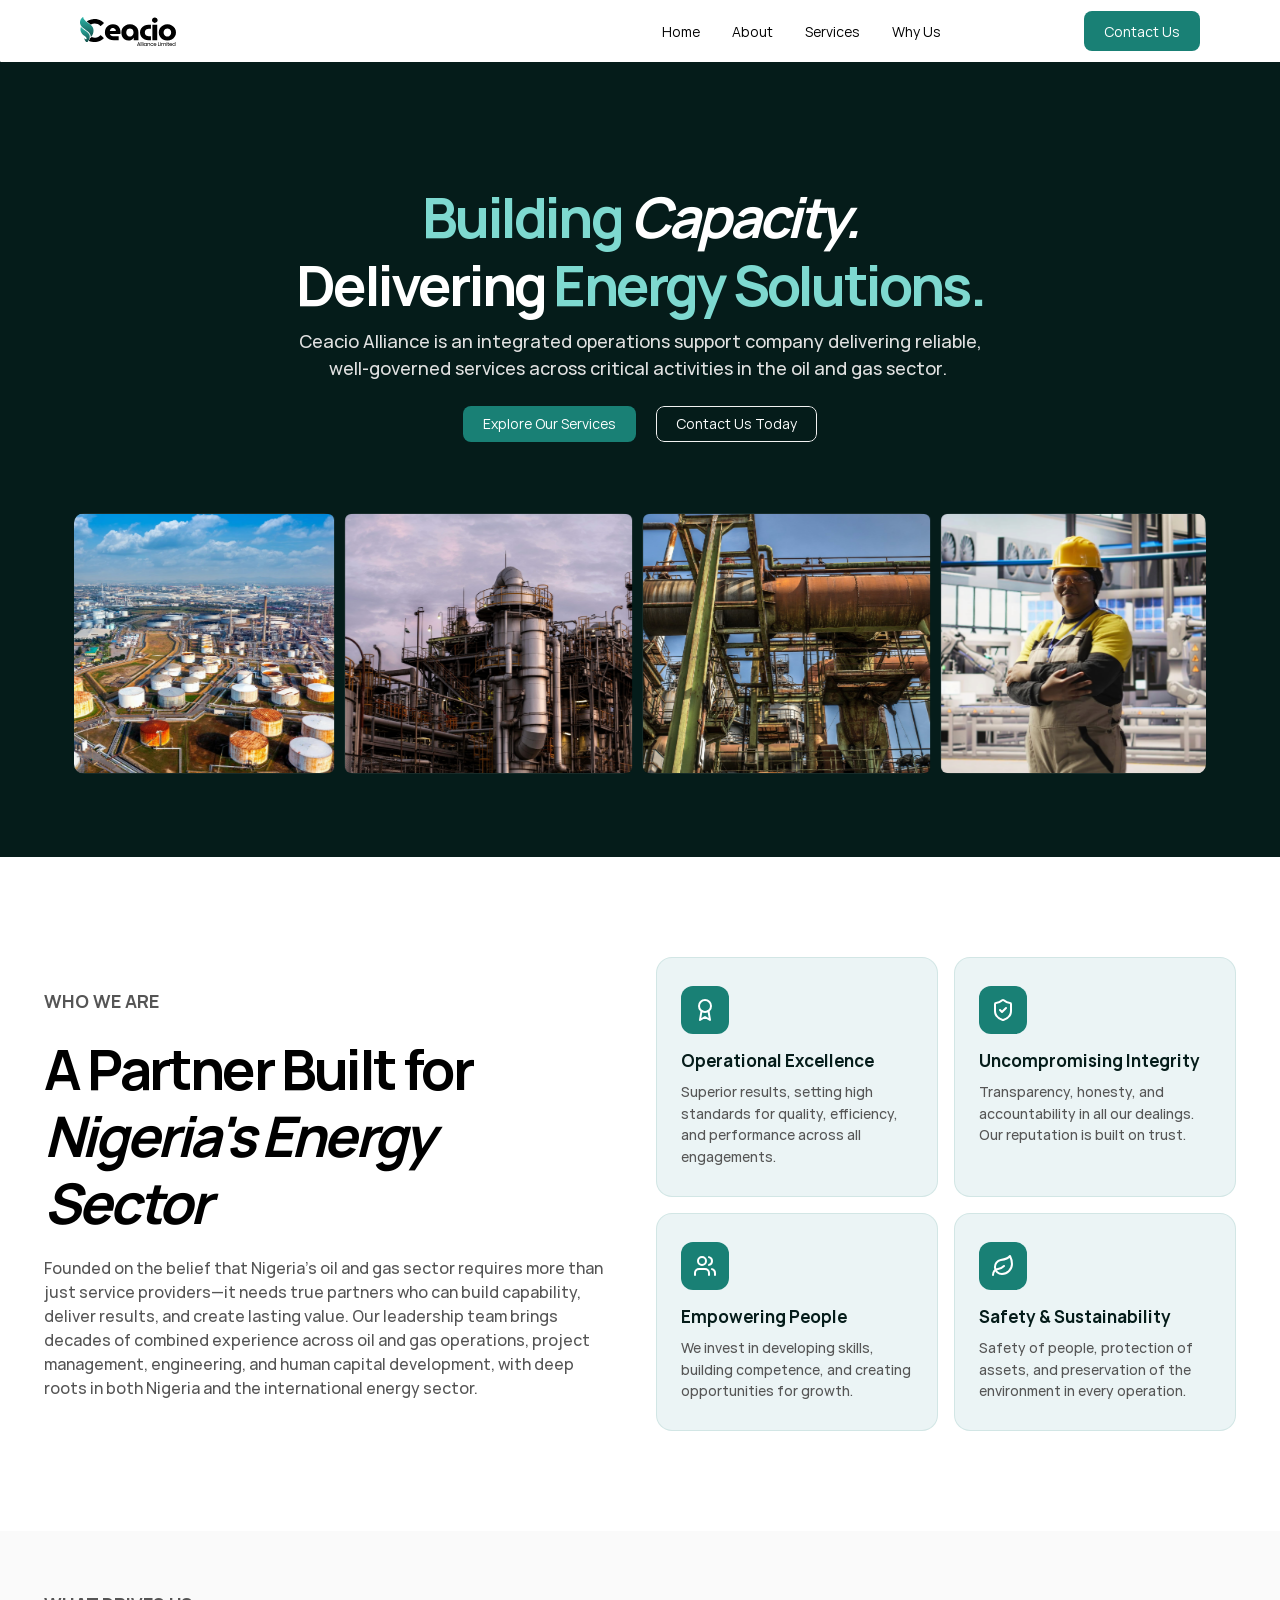
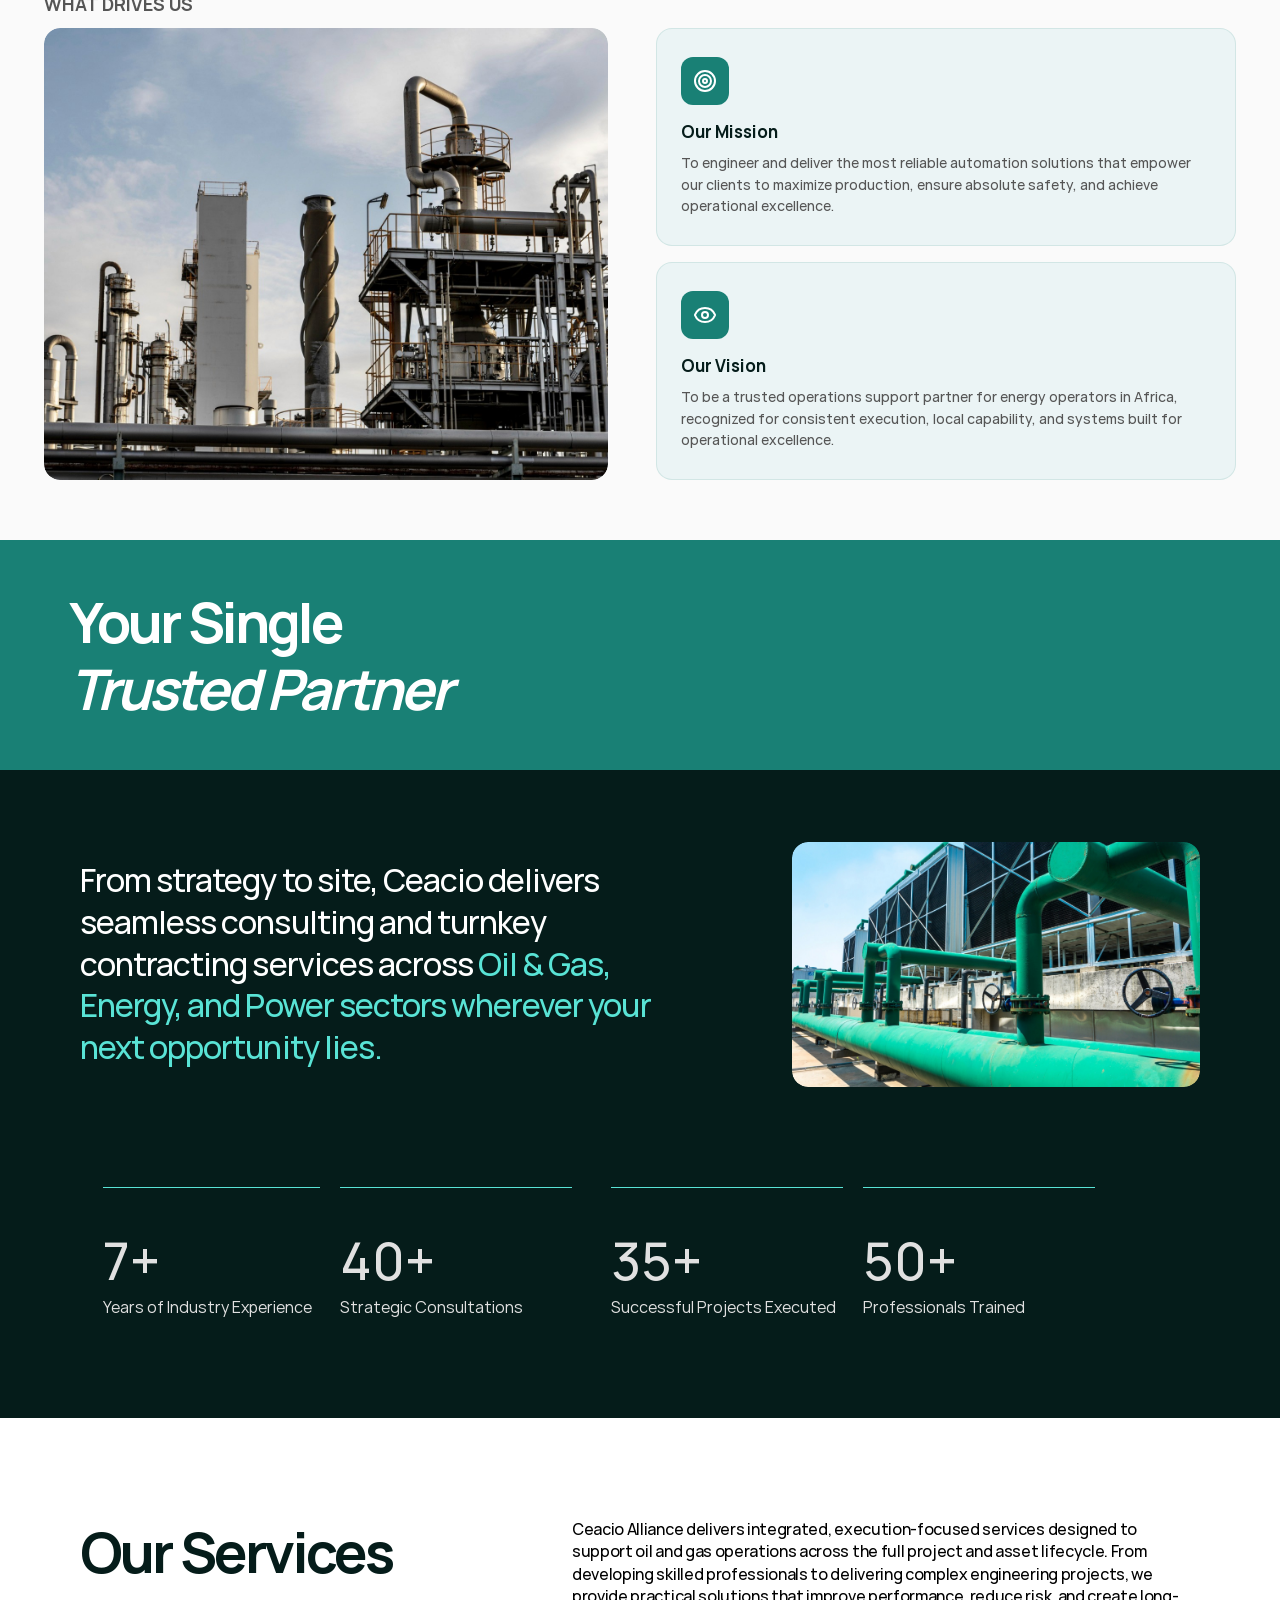
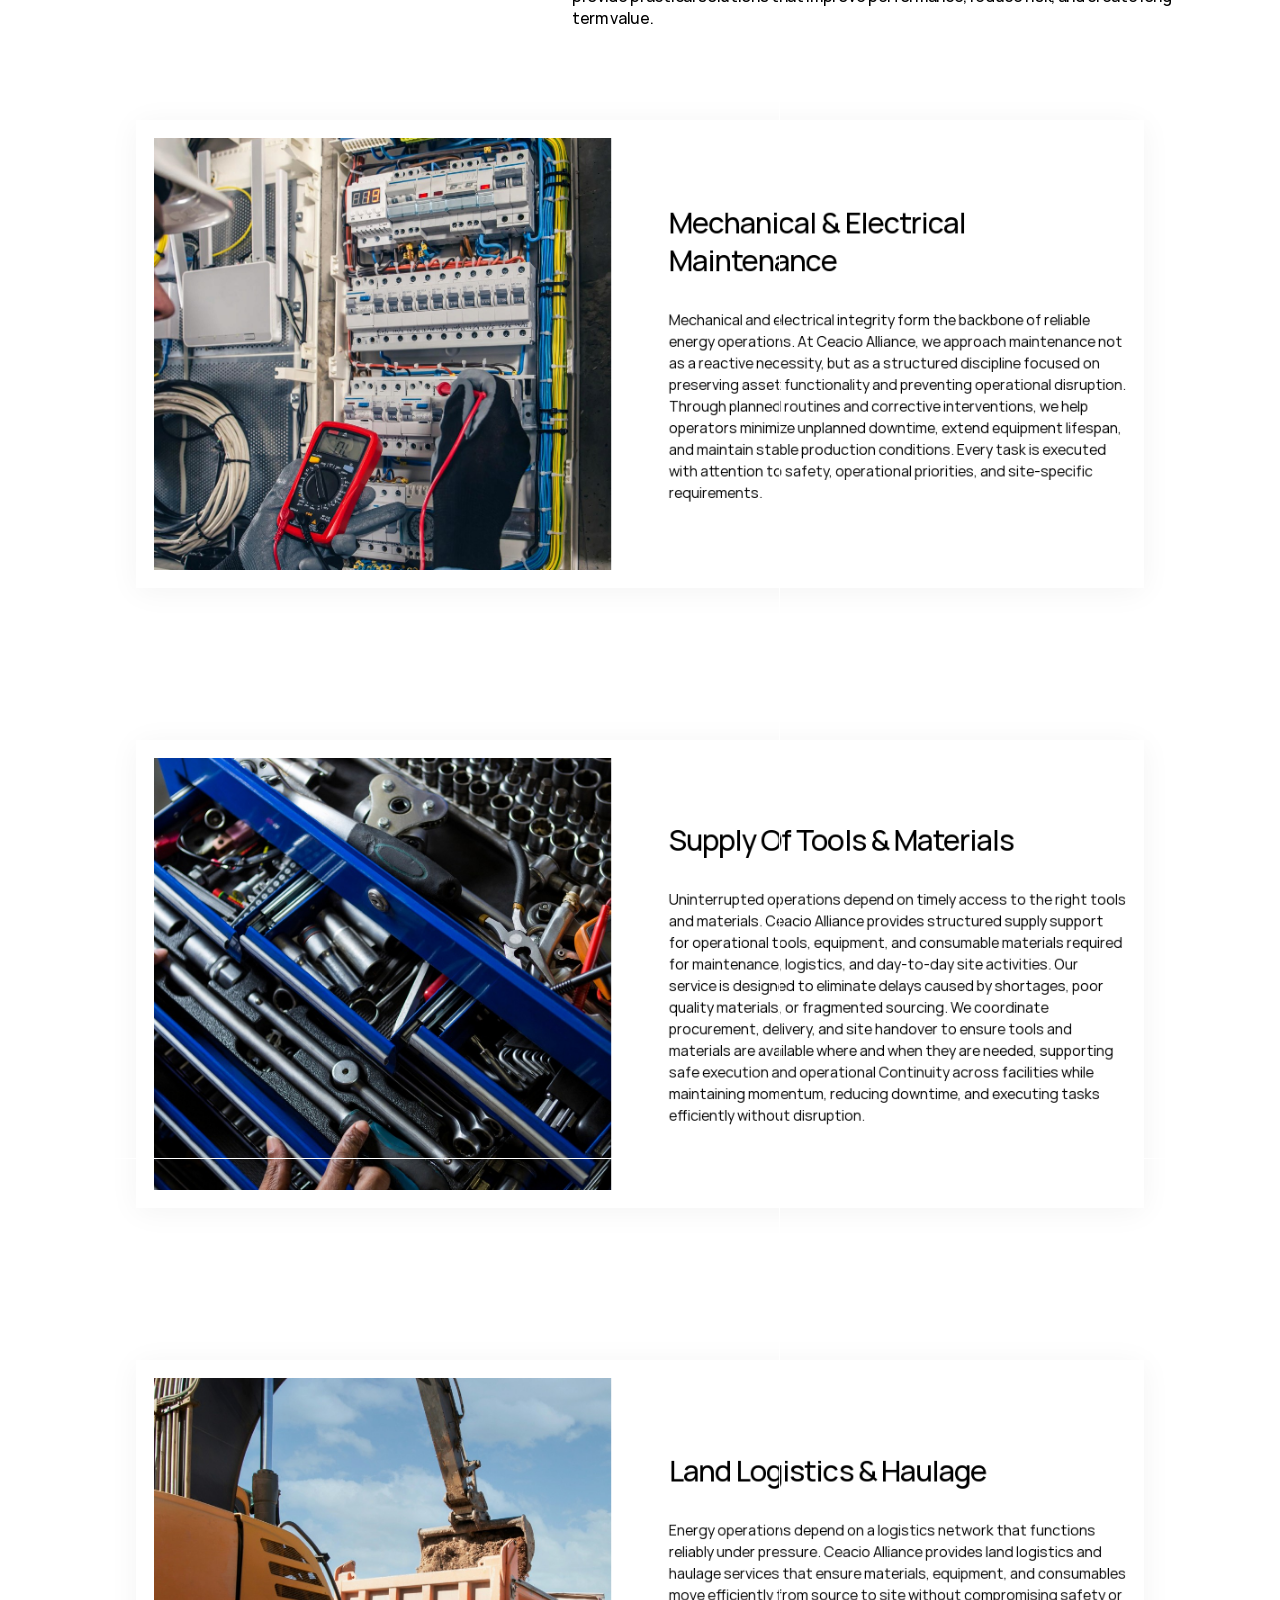
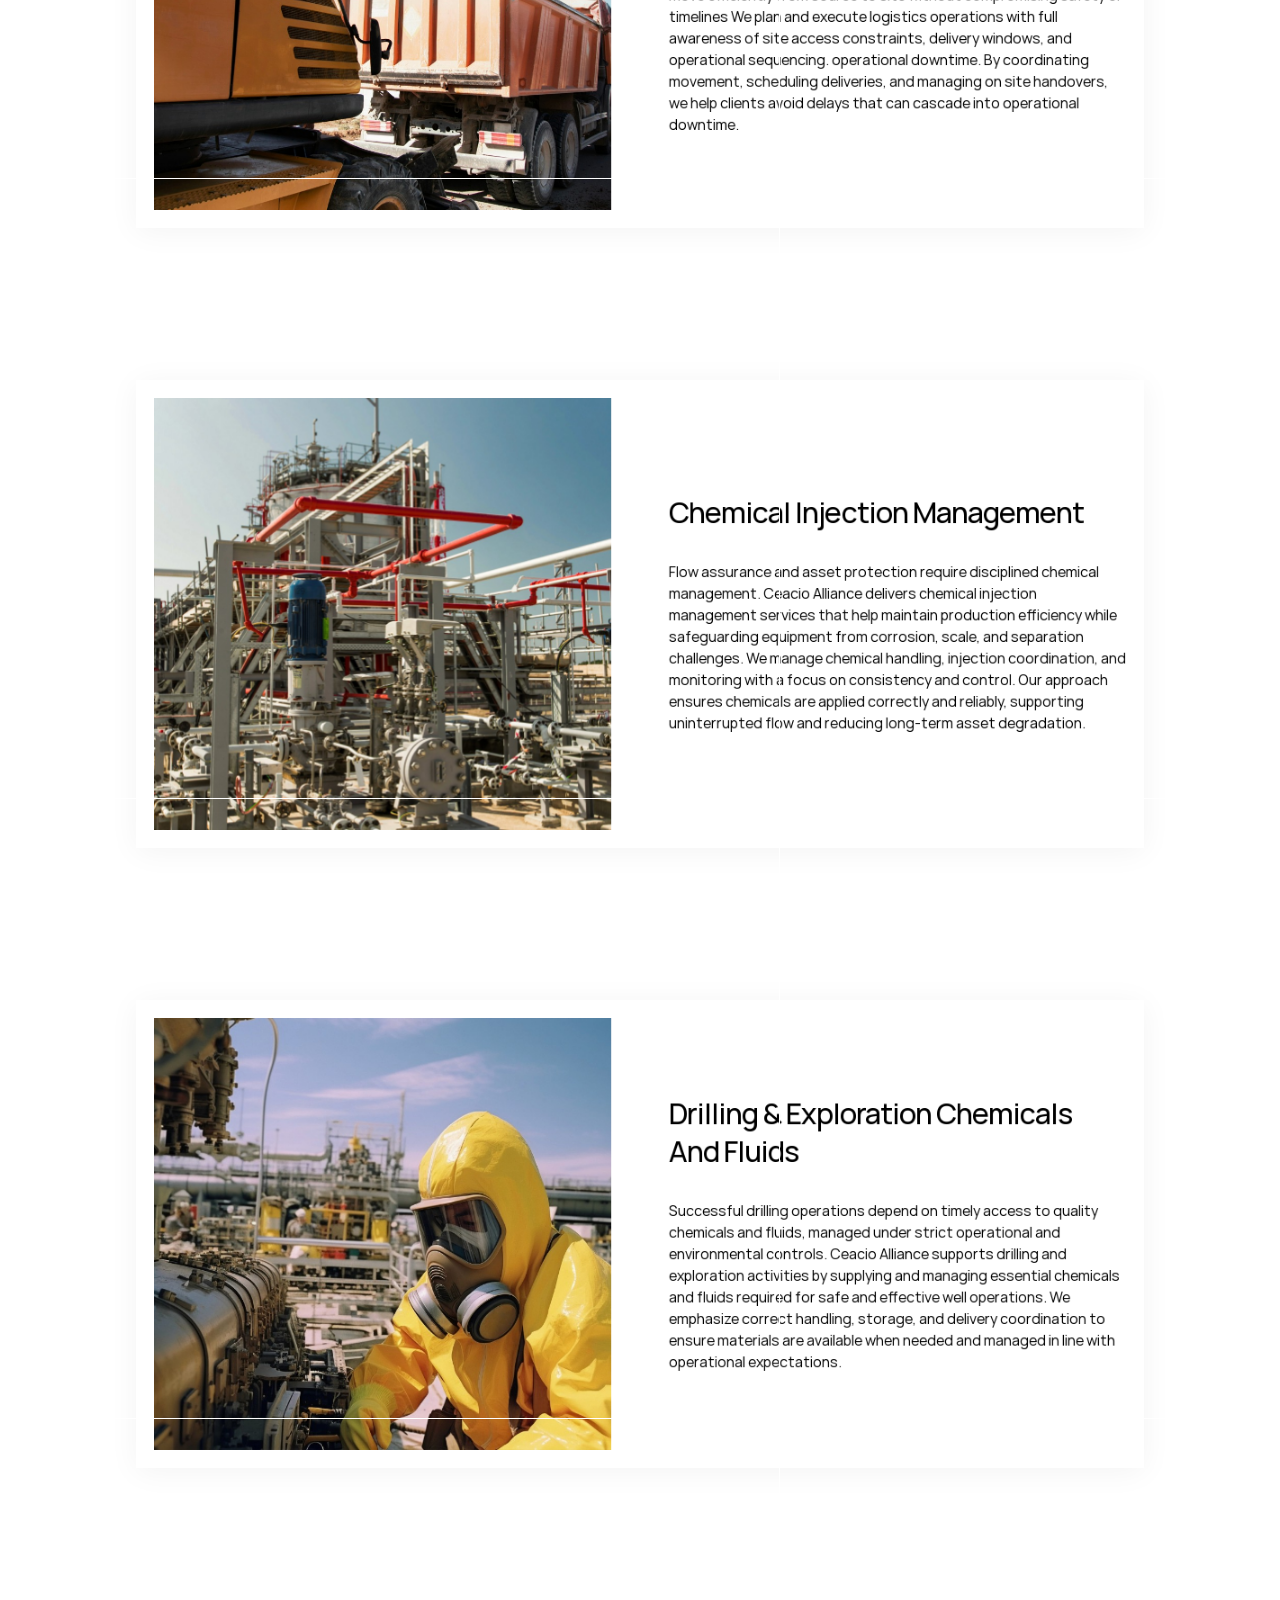
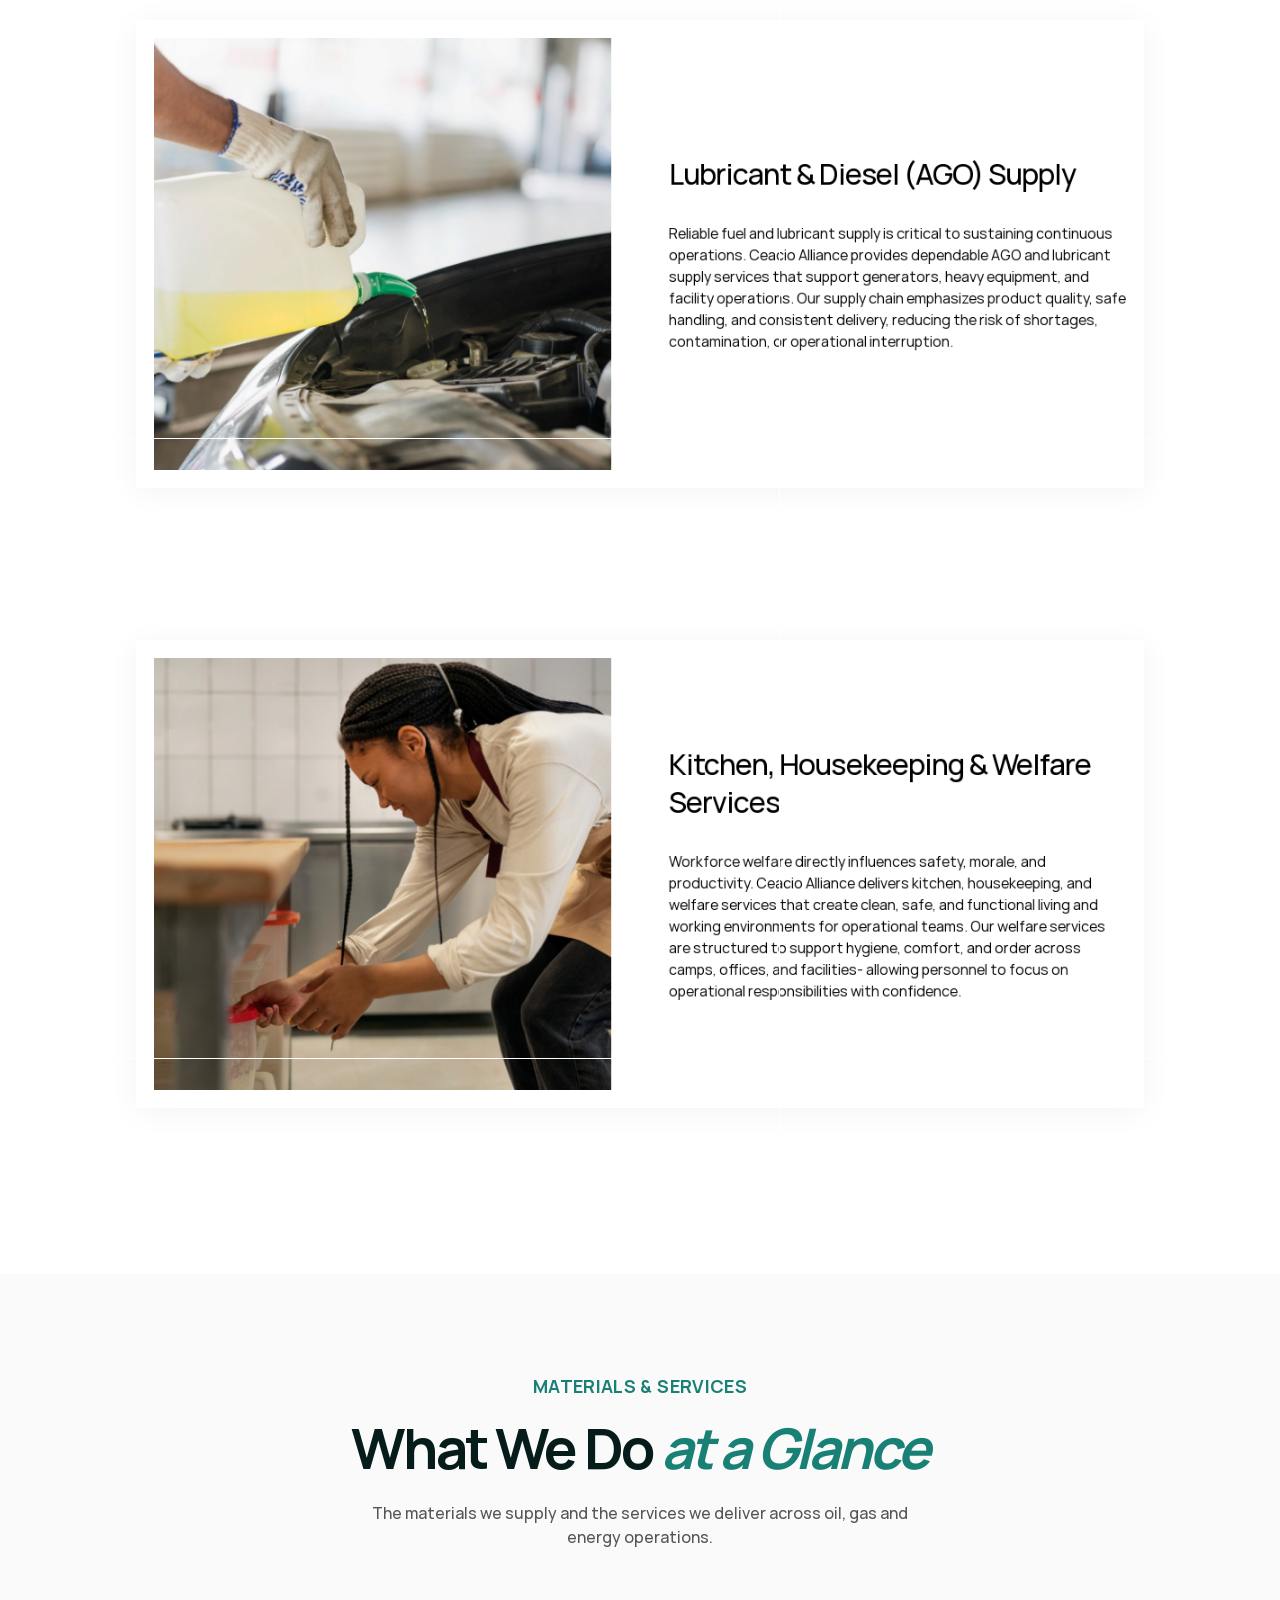
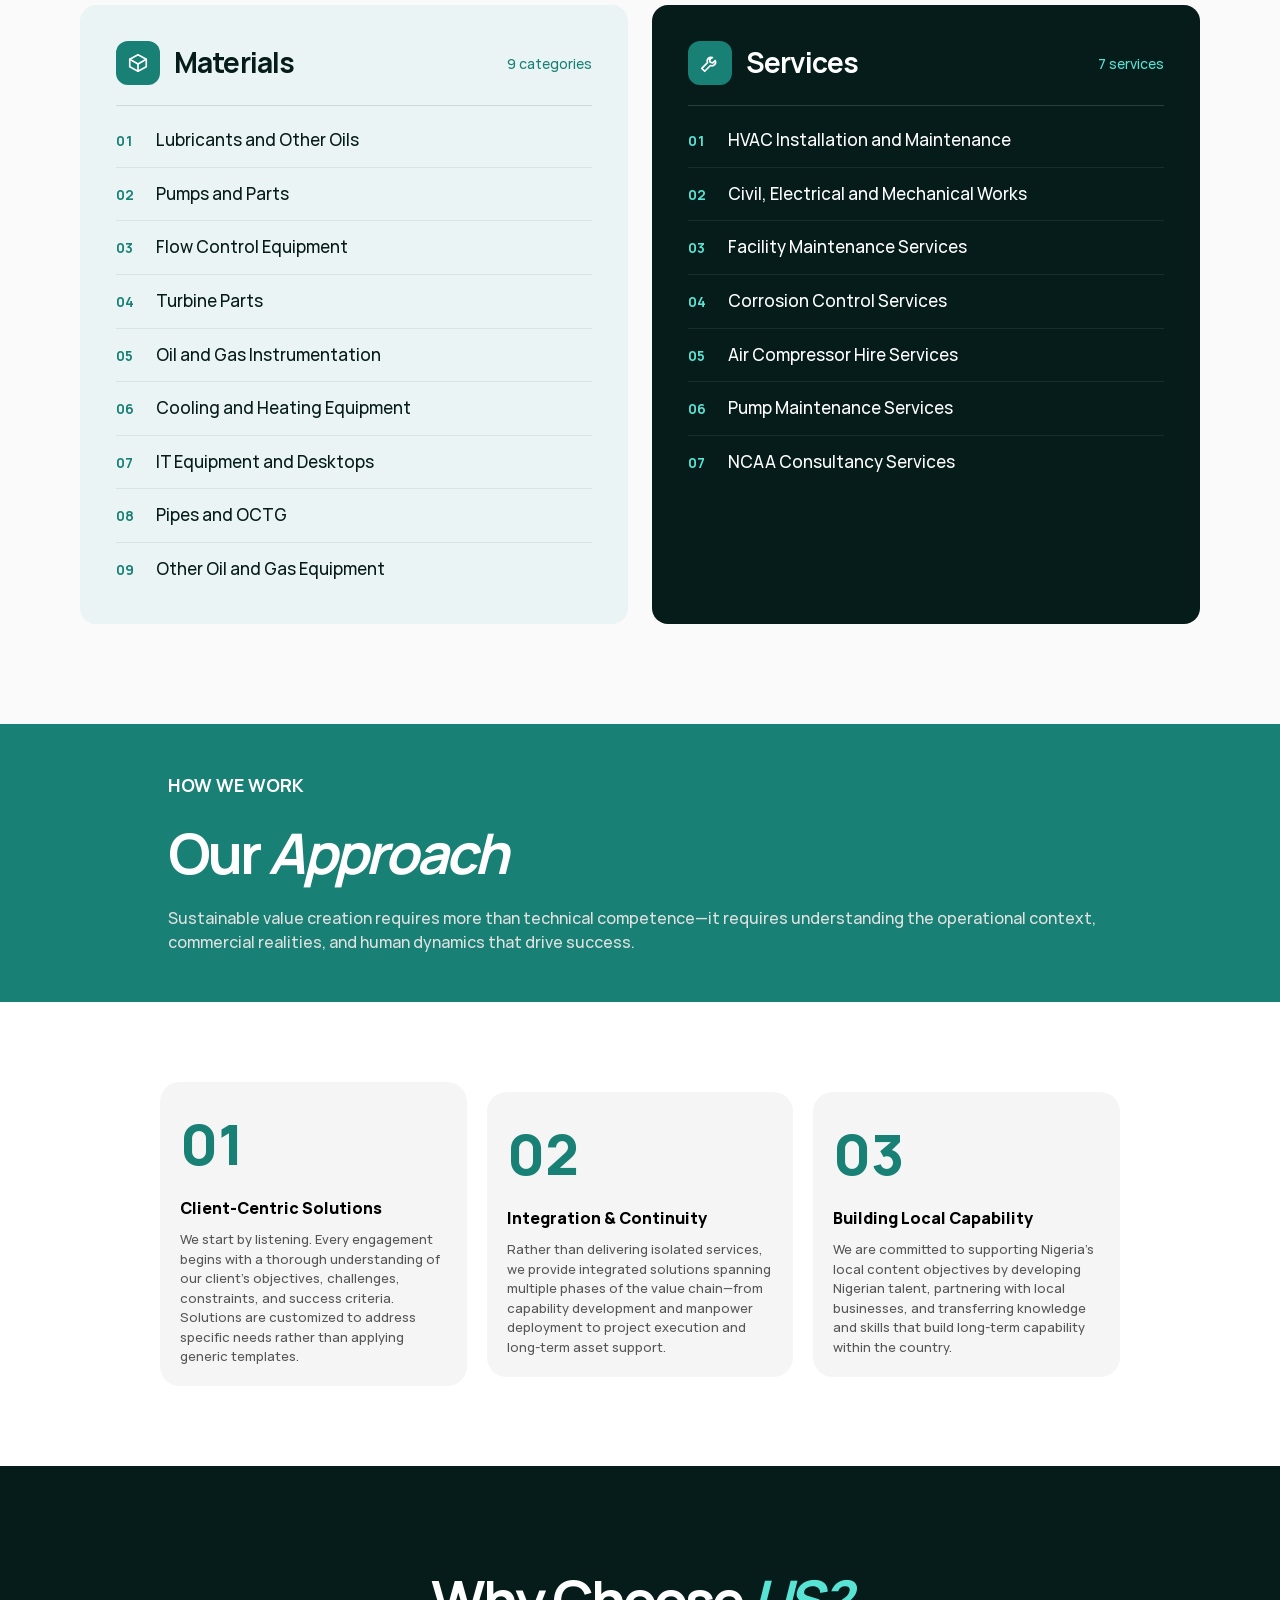
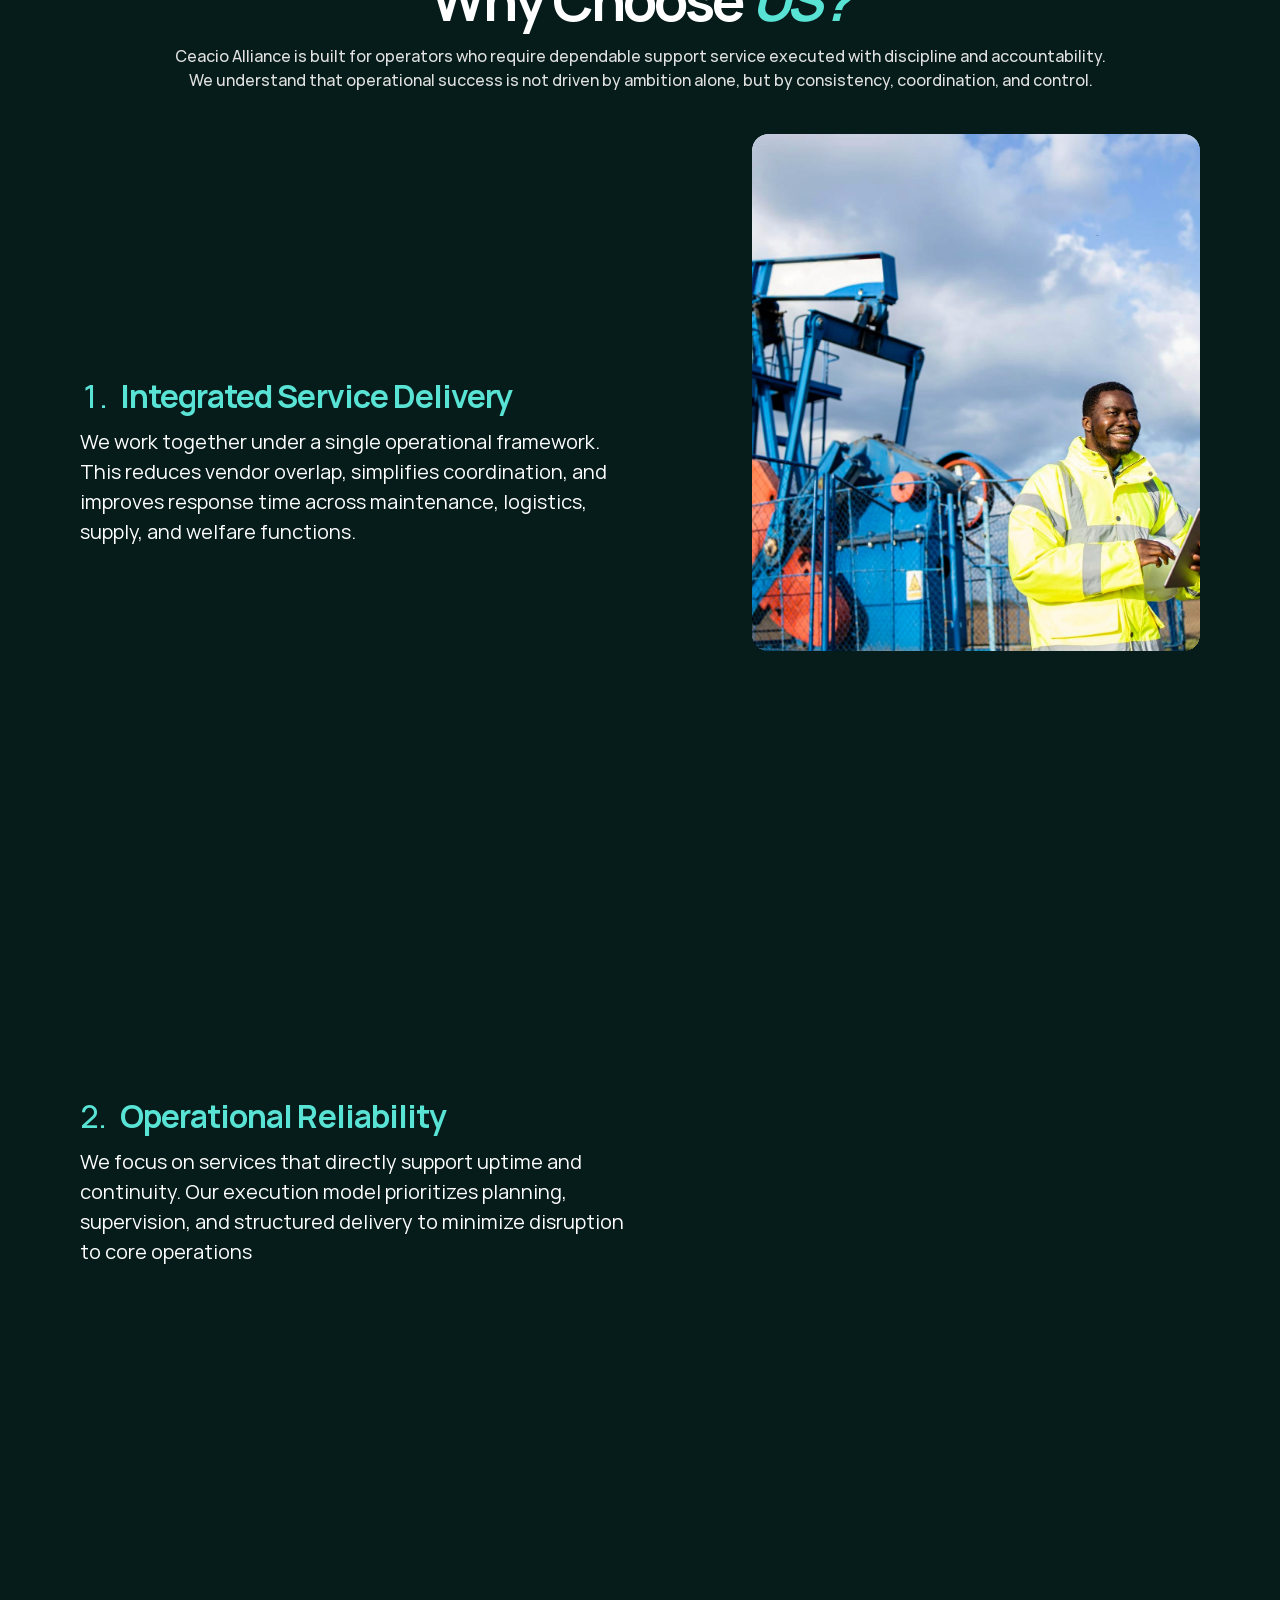
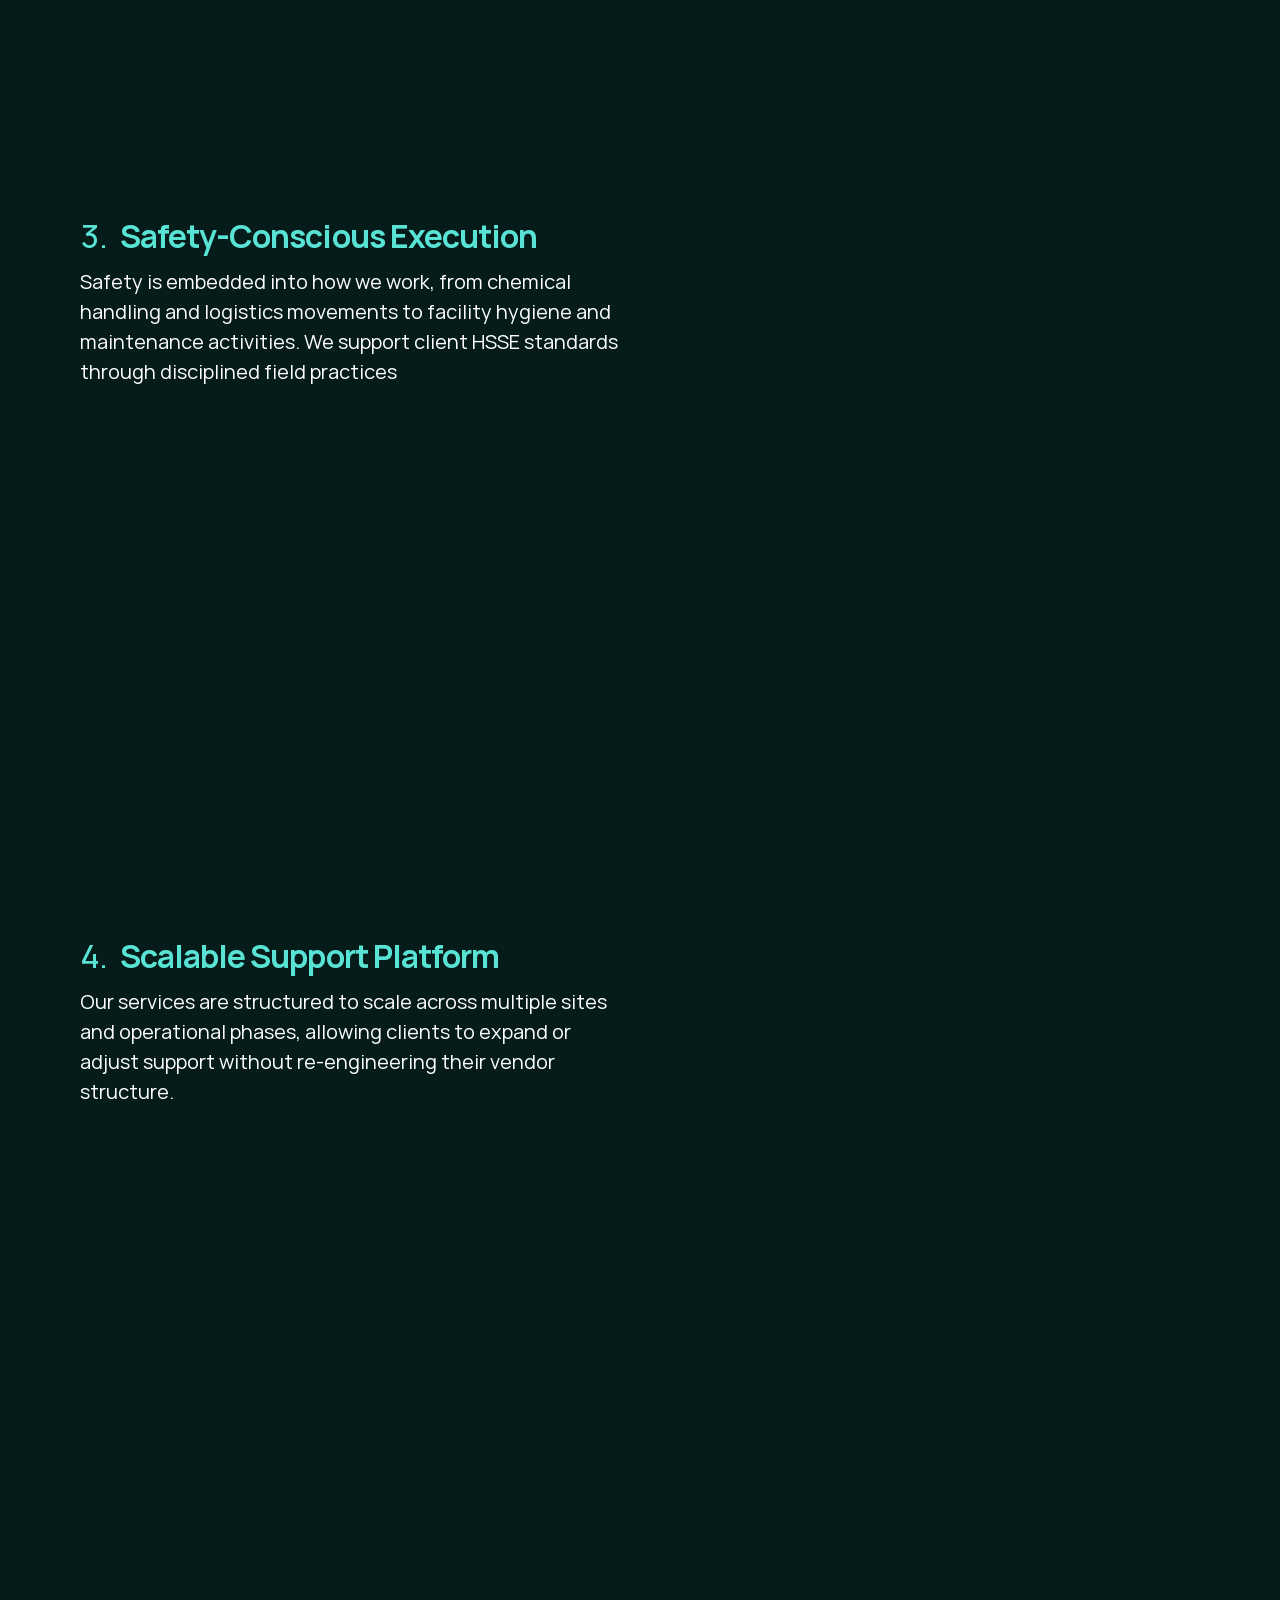
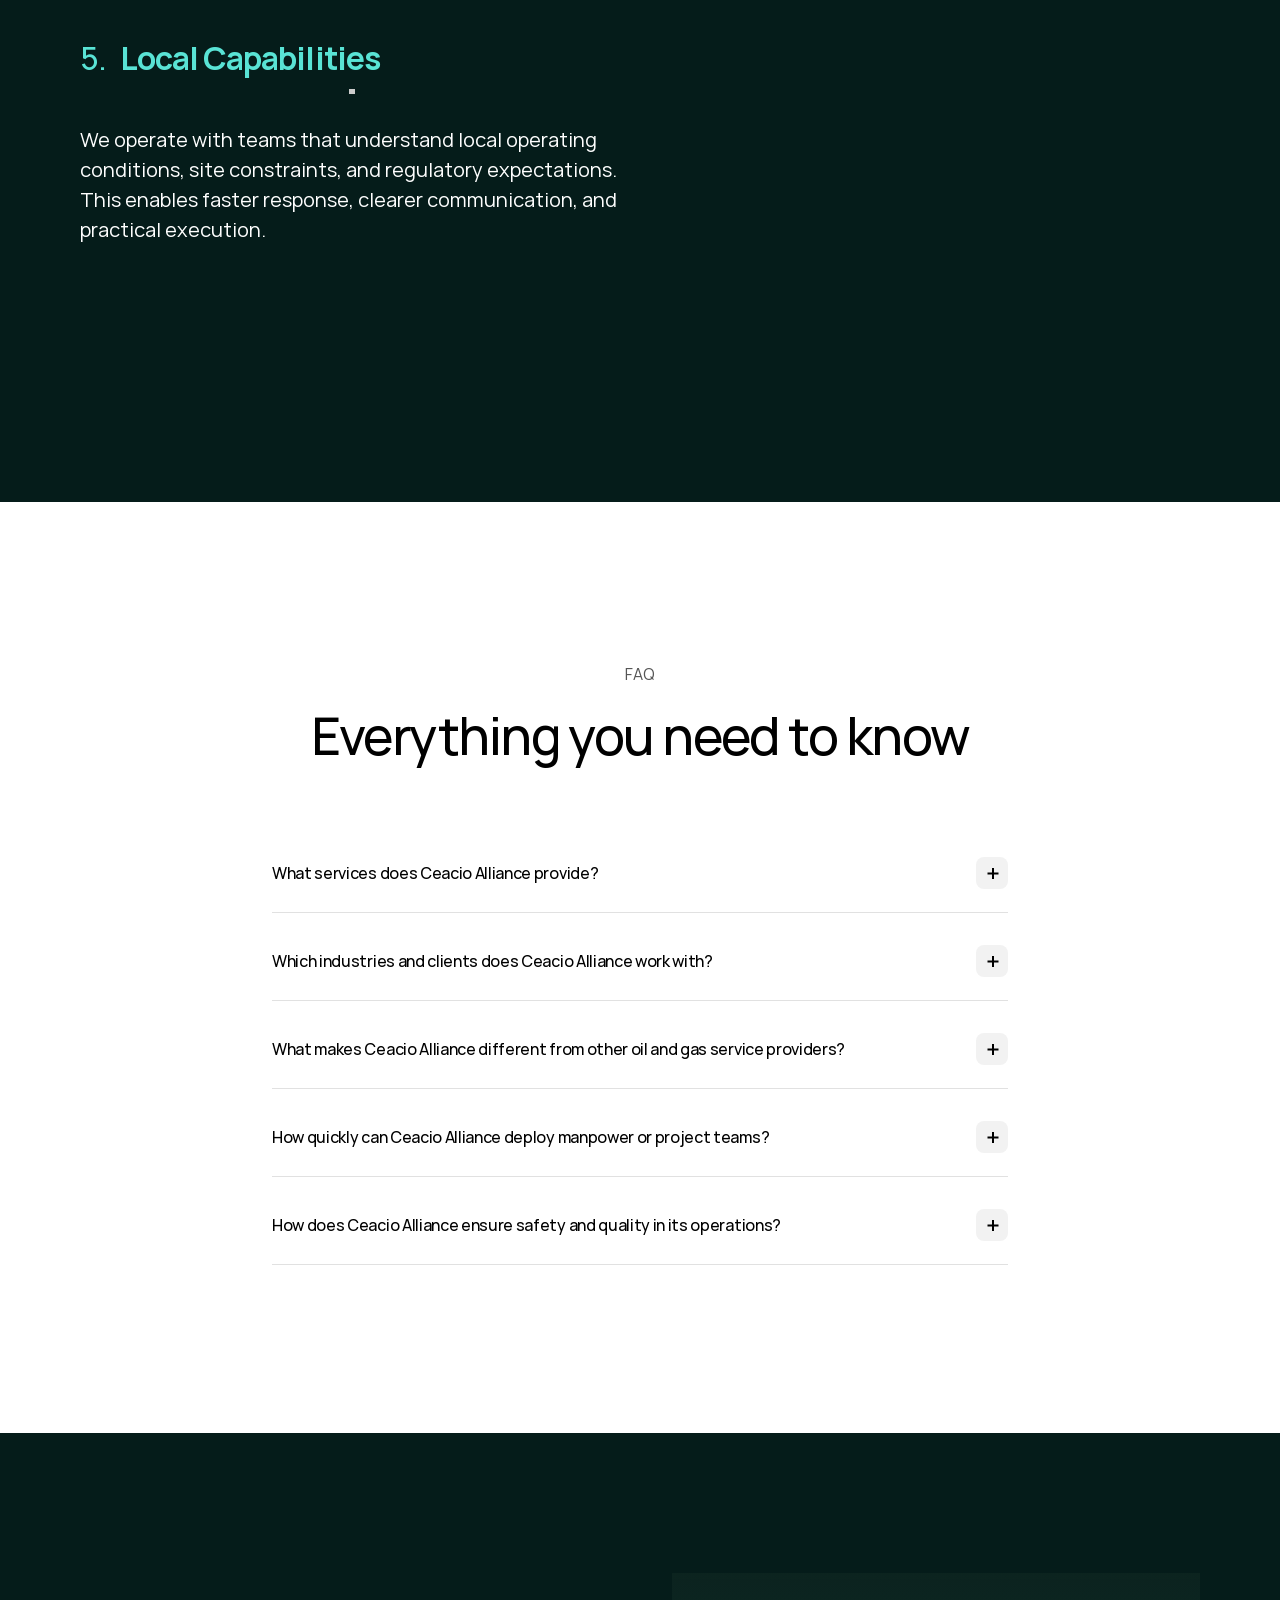
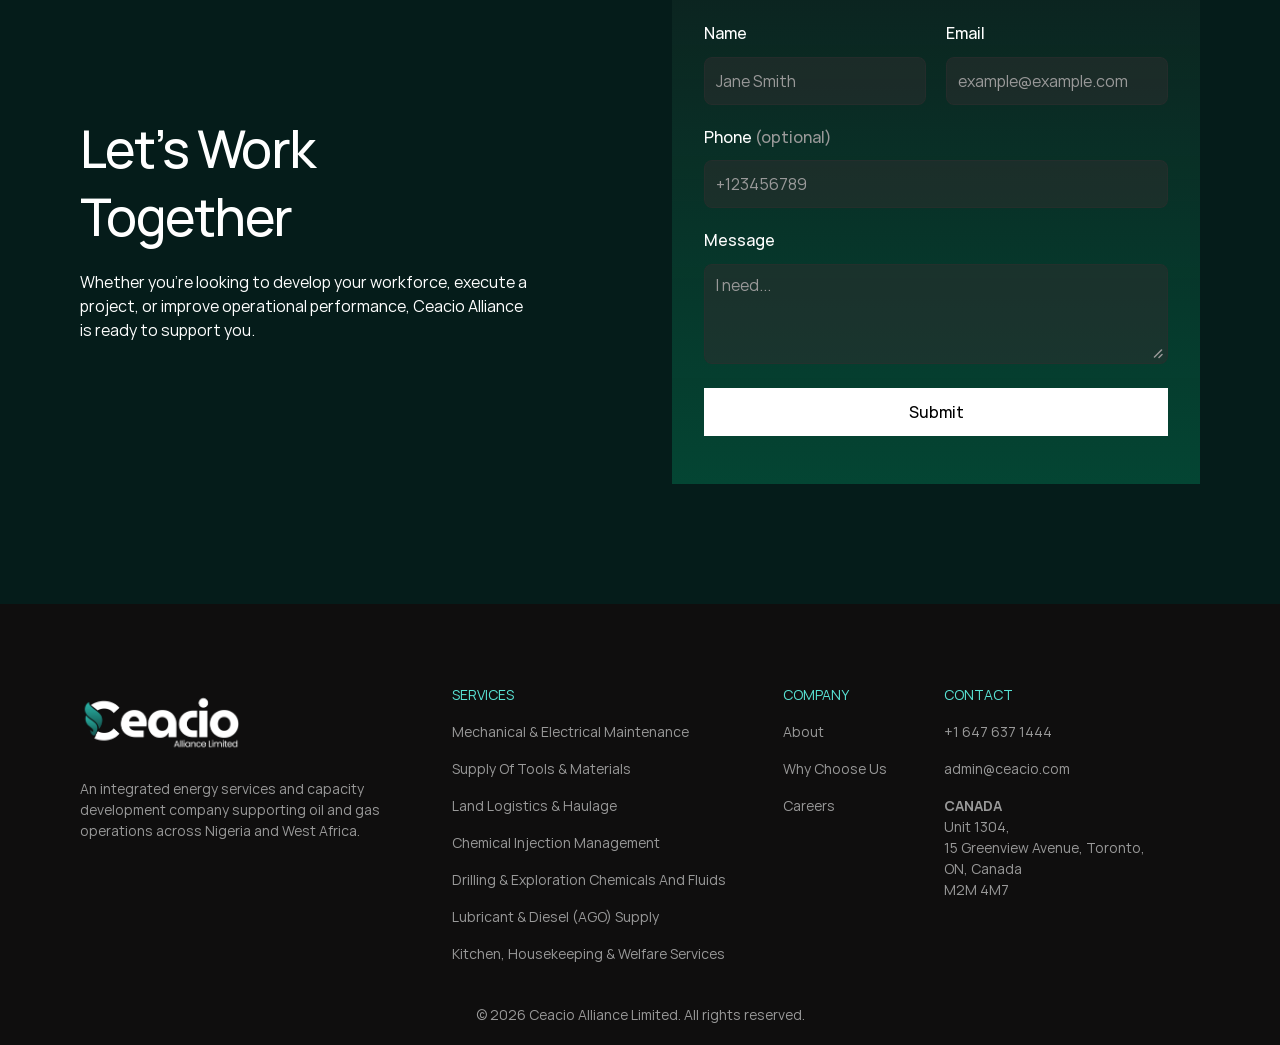
==== commit ced58d5e: "Pages: new metric labels, load renamed scripts" ====
--- a/index.html
+++ b/index.html
@@ -101,7 +101,7 @@
     
     <!-- End of bodyStart -->
 	
-	<div id="main" data-framer-hydrate-v2="{&quot;routeId&quot;:&quot;augiA20Il&quot;,&quot;localeId&quot;:&quot;default&quot;,&quot;breakpoints&quot;:[{&quot;hash&quot;:&quot;72rtr7&quot;,&quot;mediaQuery&quot;:&quot;(min-width: 1200px)&quot;},{&quot;hash&quot;:&quot;16pv9ex&quot;,&quot;mediaQuery&quot;:&quot;(min-width: 810px) and (max-width: 1199.98px)&quot;},{&quot;hash&quot;:&quot;jcfkd8&quot;,&quot;mediaQuery&quot;:&quot;(max-width: 809.98px)&quot;},{&quot;hash&quot;:&quot;27sq88&quot;,&quot;mediaQuery&quot;:&quot;(max-width: 809.98px)&quot;},{&quot;hash&quot;:&quot;1jv7l7&quot;,&quot;mediaQuery&quot;:&quot;(min-width: 810px) and (max-width: 1199.98px)&quot;},{&quot;hash&quot;:&quot;94f9rm&quot;,&quot;mediaQuery&quot;:&quot;(min-width: 1200px)&quot;}]}" data-framer-ssr-released-at="2026-10-14T15:56:14.612Z" data-framer-page-optimized-at="2026-10-15T06:59:45.203Z" data-framer-generated-page><!--$--><style data-framer-html-style>:root body { background: var(--token-28d21c18-0fa7-4a39-8727-636fc79ae338, rgb(255, 255, 255)); }</style><div class="framer-bShZo framer-wrOTe framer-QCusW framer-94f9rm" data-layout-template="true" style="min-height:100vh;width:auto"><div class="ssr-variant hidden-27sq88"><div class="framer-3tx3ig-container" data-framer-layout-hint-center-x="true" style="transform:translateX(-50%)"><div class="ssr-variant hidden-1jv7l7"><nav class="framer-Nxp1k framer-16hz954 framer-v-16hz954" data-framer-name="Desktop" style="background-color:rgb(255, 255, 255);width:100%;border-bottom-left-radius:1px;box-shadow:none"><div class="framer-19ydayd" data-framer-name="Container"><div class="framer-1equhyp" data-framer-name="Nav Items"><div class="framer-gjias9" data-framer-name="Logo Container"><div class="framer-y8dxkh-container"><!--$--><a as="a" class="framer-8wUP7 framer-vfhdcs framer-v-vfhdcs framer-qg6t01" data-framer-name="Main" href="./" data-framer-page-link-current="true" style="opacity:1"><div style="position:absolute;border-radius:inherit;corner-shape:inherit;top:0;right:0;bottom:0;left:0;background-repeat:repeat;background-position:left top;background-size:64px auto;background-image:url('data:image/svg+xml,<svg xmlns=%22http://www.w3.org/2000/svg%22 width=%22126%22 height=%22126%22><path id=%22a%22 d=%22M126 0v21.584L21.584 126H0v-17.585L108.415 0H126Zm0 108.414V126h-17.586L126 108.414Zm0-84v39.171L63.585 126H24.414L126 24.414Zm0 42v39.17L105.584 126h-39.17L126 66.414ZM105.586 0 0 105.586V66.415L66.415 0h39.171Zm-42 0L0 63.586V24.415L24.415 0h39.171Zm-42 0L0 21.586V0h21.586Z%22 fill=%22rgb(136, 136, 136, 0.2)%22 fill-rule=%22evenodd%22/></svg>')" data-framer-background-image-wrapper="true"></div><div data-framer-component-type="SVG" data-framer-name="Ceacio logo new" parentsize="0" _constraints="[object Object]" rotation="0" shadows class="framer-unu8qt" aria-hidden="true" style="image-rendering:pixelated;flex-shrink:0;background-size:100% 100%;background-image:url('data:image/svg+xml,<svg xmlns=%22http://www.w3.org/2000/svg%22 xmlns:xlink=%22http://www.w3.org/1999/xlink%22 viewBox=%220 0 96 29%22 overflow=%22visible%22><g><path d=%22M 0 0 L 96 0 L 96 28.995 L 0 28.995 Z%22 fill=%22rgb(255, 255, 255)%22></path><path d=%22M 33.97 23.191 C 32.17 23.191 30.587 22.869 29.222 22.223 C 27.856 21.558 26.791 20.651 26.025 19.501 C 25.281 18.332 24.908 16.981 24.908 15.449 C 24.908 13.755 25.27 12.303 25.994 11.093 C 26.718 9.883 27.68 8.956 28.88 8.311 C 30.101 7.645 31.446 7.313 32.915 7.313 C 34.591 7.313 35.987 7.655 37.104 8.341 C 38.242 9.027 39.101 9.964 39.68 11.154 C 40.259 12.323 40.549 13.664 40.549 15.176 C 40.549 15.438 40.528 15.751 40.487 16.114 C 40.466 16.457 40.435 16.729 40.394 16.931 L 29.967 16.931 C 30.091 17.455 30.329 17.898 30.68 18.261 C 31.032 18.624 31.477 18.897 32.015 19.078 C 32.553 19.239 33.153 19.32 33.815 19.32 L 38.687 19.32 L 38.687 23.191 Z M 29.842 13.997 L 35.894 13.997 C 35.854 13.68 35.792 13.367 35.708 13.059 C 35.625 12.757 35.491 12.495 35.304 12.273 C 35.139 12.031 34.942 11.829 34.715 11.668 C 34.487 11.486 34.218 11.345 33.908 11.244 C 33.618 11.144 33.287 11.093 32.915 11.093 C 32.439 11.093 32.015 11.174 31.642 11.335 C 31.27 11.497 30.96 11.718 30.711 12.001 C 30.463 12.263 30.267 12.575 30.122 12.938 C 29.997 13.282 29.904 13.637 29.842 13.997 Z M 48.503 23.554 C 47.096 23.554 45.855 23.201 44.779 22.496 C 43.703 21.79 42.866 20.842 42.266 19.653 C 41.666 18.443 41.366 17.082 41.366 15.57 C 41.366 13.997 41.717 12.595 42.421 11.365 C 43.124 10.115 44.117 9.127 45.4 8.401 C 46.703 7.676 48.234 7.313 49.993 7.313 C 51.772 7.313 53.282 7.676 54.524 8.401 C 55.786 9.107 56.748 10.085 57.41 11.335 C 58.093 12.565 58.434 13.946 58.434 15.479 L 58.434 23.191 L 53.717 23.191 L 53.717 20.711 L 53.593 20.711 C 53.303 21.256 52.931 21.75 52.476 22.193 C 52.02 22.617 51.462 22.949 50.8 23.191 C 50.158 23.433 49.393 23.554 48.503 23.554 Z M 49.931 19.501 C 50.655 19.501 51.286 19.33 51.824 18.987 C 52.382 18.624 52.807 18.13 53.096 17.505 C 53.386 16.88 53.531 16.185 53.531 15.418 C 53.531 14.672 53.386 13.997 53.096 13.392 C 52.807 12.787 52.382 12.313 51.824 11.97 C 51.286 11.607 50.655 11.426 49.931 11.426 C 49.186 11.426 48.534 11.607 47.976 11.97 C 47.417 12.313 46.993 12.787 46.703 13.392 C 46.414 13.997 46.269 14.672 46.269 15.418 C 46.269 16.185 46.414 16.88 46.703 17.505 C 46.993 18.13 47.417 18.624 47.976 18.987 C 48.534 19.33 49.186 19.501 49.931 19.501 Z M 68.57 23.191 C 66.915 23.191 65.446 22.859 64.164 22.193 C 62.881 21.508 61.867 20.59 61.122 19.441 C 60.377 18.271 60.005 16.941 60.005 15.449 C 60.005 13.956 60.377 12.636 61.122 11.486 C 61.867 10.317 62.881 9.389 64.164 8.704 C 65.446 8.018 66.915 7.676 68.57 7.676 L 70.96 7.676 L 70.96 11.638 L 68.756 11.638 C 67.95 11.638 67.257 11.809 66.677 12.152 C 66.098 12.474 65.643 12.928 65.312 13.513 C 65.001 14.077 64.846 14.723 64.846 15.449 C 64.846 16.174 65.001 16.83 65.312 17.414 C 65.643 17.979 66.098 18.433 66.677 18.776 C 67.257 19.098 67.95 19.259 68.756 19.259 L 70.96 19.259 L 70.96 23.191 Z M 72.388 23.191 L 72.388 7.676 L 77.23 7.676 L 77.23 23.191 Z M 74.809 5.921 C 74.044 5.921 73.382 5.649 72.823 5.105 C 72.264 4.56 71.985 3.915 71.985 3.169 C 71.985 2.423 72.264 1.778 72.823 1.233 C 73.382 0.669 74.044 0.386 74.809 0.386 C 75.575 0.386 76.237 0.669 76.795 1.233 C 77.354 1.778 77.633 2.423 77.633 3.169 C 77.633 3.915 77.354 4.56 76.795 5.105 C 76.237 5.649 75.575 5.921 74.809 5.921 Z M 87.395 23.554 C 85.76 23.554 84.291 23.201 82.987 22.496 C 81.684 21.79 80.649 20.822 79.884 19.592 C 79.139 18.362 78.767 16.981 78.767 15.449 C 78.767 13.896 79.139 12.515 79.884 11.305 C 80.649 10.075 81.684 9.107 82.987 8.401 C 84.291 7.676 85.76 7.313 87.395 7.313 C 89.029 7.313 90.487 7.676 91.77 8.401 C 93.073 9.107 94.098 10.075 94.842 11.305 C 95.608 12.515 95.99 13.896 95.99 15.449 C 95.99 16.981 95.608 18.362 94.842 19.592 C 94.098 20.822 93.073 21.79 91.77 22.496 C 90.466 23.201 89.008 23.554 87.395 23.554 Z M 87.395 19.471 C 88.159 19.471 88.822 19.29 89.381 18.927 C 89.939 18.564 90.373 18.08 90.684 17.475 C 90.994 16.87 91.149 16.185 91.149 15.418 C 91.149 14.672 90.994 13.997 90.684 13.392 C 90.373 12.787 89.939 12.303 89.381 11.94 C 88.822 11.577 88.159 11.396 87.395 11.396 C 86.629 11.396 85.956 11.577 85.377 11.94 C 84.819 12.303 84.384 12.787 84.074 13.392 C 83.763 13.997 83.608 14.672 83.608 15.418 C 83.608 16.185 83.763 16.87 84.074 17.475 C 84.384 18.08 84.819 18.564 85.377 18.927 C 85.956 19.29 86.629 19.471 87.395 19.471 Z M 59.503 28.14 L 57.867 28.14 L 57.566 28.953 L 57.049 28.953 L 58.405 25.319 L 58.97 25.319 L 60.321 28.953 L 59.804 28.953 Z M 59.363 27.752 L 58.685 25.906 L 58.007 27.752 Z M 61.186 25.072 L 61.186 28.953 L 60.696 28.953 L 60.696 25.072 Z M 62.295 25.072 L 62.295 28.953 L 61.805 28.953 L 61.805 25.072 Z M 63.167 25.613 C 63.074 25.613 62.995 25.581 62.93 25.518 C 62.866 25.455 62.833 25.378 62.833 25.287 C 62.833 25.197 62.866 25.12 62.93 25.057 C 62.995 24.994 63.074 24.962 63.167 24.962 C 63.257 24.962 63.332 24.994 63.393 25.057 C 63.457 25.12 63.49 25.197 63.49 25.287 C 63.49 25.378 63.457 25.455 63.393 25.518 C 63.332 25.581 63.257 25.613 63.167 25.613 Z M 63.404 26.079 L 63.404 28.953 L 62.914 28.953 L 62.914 26.079 Z M 63.84 27.506 C 63.84 27.212 63.901 26.955 64.023 26.735 C 64.145 26.511 64.312 26.338 64.523 26.216 C 64.738 26.093 64.977 26.032 65.239 26.032 C 65.497 26.032 65.721 26.086 65.911 26.195 C 66.102 26.303 66.243 26.439 66.336 26.604 L 66.336 26.079 L 66.831 26.079 L 66.831 28.953 L 66.336 28.953 L 66.336 28.418 C 66.24 28.586 66.094 28.726 65.901 28.837 C 65.711 28.946 65.488 29 65.233 29 C 64.972 29 64.735 28.937 64.523 28.811 C 64.312 28.685 64.145 28.509 64.023 28.282 C 63.901 28.054 63.84 27.796 63.84 27.506 Z M 66.336 27.511 C 66.336 27.294 66.292 27.105 66.202 26.944 C 66.112 26.784 65.99 26.661 65.836 26.577 C 65.685 26.49 65.519 26.446 65.336 26.446 C 65.153 26.446 64.986 26.488 64.835 26.572 C 64.685 26.656 64.564 26.778 64.475 26.939 C 64.385 27.1 64.34 27.289 64.34 27.506 C 64.34 27.726 64.385 27.918 64.475 28.082 C 64.564 28.243 64.685 28.367 64.835 28.455 C 64.986 28.539 65.153 28.581 65.336 28.581 C 65.519 28.581 65.685 28.539 65.836 28.455 C 65.99 28.367 66.112 28.243 66.202 28.082 C 66.292 27.918 66.336 27.728 66.336 27.511 Z M 68.88 26.027 C 69.239 26.027 69.529 26.133 69.752 26.347 C 69.974 26.556 70.085 26.861 70.085 27.259 L 70.085 28.953 L 69.601 28.953 L 69.601 27.327 C 69.601 27.041 69.528 26.822 69.381 26.672 C 69.234 26.518 69.033 26.441 68.778 26.441 C 68.52 26.441 68.313 26.52 68.159 26.677 C 68.009 26.834 67.933 27.063 67.933 27.364 L 67.933 28.953 L 67.444 28.953 L 67.444 26.079 L 67.933 26.079 L 67.933 26.488 C 68.03 26.341 68.161 26.228 68.326 26.147 C 68.495 26.067 68.679 26.027 68.88 26.027 Z M 70.487 27.511 C 70.487 27.214 70.548 26.955 70.67 26.735 C 70.792 26.511 70.961 26.338 71.176 26.216 C 71.395 26.093 71.644 26.032 71.924 26.032 C 72.286 26.032 72.584 26.118 72.817 26.289 C 73.054 26.46 73.209 26.698 73.285 27.002 L 72.757 27.002 C 72.708 26.827 72.609 26.689 72.462 26.588 C 72.318 26.487 72.139 26.436 71.924 26.436 C 71.644 26.436 71.418 26.53 71.246 26.719 C 71.073 26.904 70.987 27.168 70.987 27.511 C 70.987 27.857 71.073 28.124 71.246 28.313 C 71.418 28.502 71.644 28.596 71.924 28.596 C 72.139 28.596 72.318 28.547 72.462 28.449 C 72.605 28.352 72.704 28.212 72.757 28.03 L 73.285 28.03 C 73.206 28.324 73.048 28.56 72.812 28.738 C 72.574 28.913 72.279 29 71.924 29 C 71.644 29 71.395 28.939 71.176 28.816 C 70.961 28.694 70.792 28.521 70.67 28.297 C 70.548 28.074 70.487 27.811 70.487 27.511 Z M 76.413 27.406 C 76.413 27.497 76.408 27.593 76.397 27.694 L 74.041 27.694 C 74.058 27.977 74.157 28.2 74.336 28.36 C 74.519 28.518 74.74 28.596 74.998 28.596 C 75.21 28.596 75.385 28.549 75.525 28.455 C 75.669 28.357 75.77 28.227 75.826 28.067 L 76.354 28.067 C 76.275 28.343 76.117 28.568 75.881 28.743 C 75.644 28.914 75.35 29 74.998 29 C 74.718 29 74.468 28.939 74.245 28.816 C 74.026 28.694 73.854 28.521 73.729 28.297 C 73.603 28.07 73.54 27.808 73.54 27.511 C 73.54 27.214 73.601 26.953 73.723 26.729 C 73.845 26.506 74.015 26.334 74.234 26.216 C 74.457 26.093 74.711 26.032 74.998 26.032 C 75.278 26.032 75.525 26.091 75.741 26.21 C 75.956 26.329 76.121 26.493 76.236 26.703 C 76.354 26.909 76.413 27.144 76.413 27.406 Z M 75.907 27.306 C 75.907 27.124 75.866 26.969 75.784 26.84 C 75.704 26.709 75.586 26.605 75.444 26.541 C 75.305 26.471 75.149 26.436 74.976 26.436 C 74.729 26.436 74.517 26.513 74.342 26.667 C 74.17 26.82 74.071 27.034 74.046 27.306 Z M 78.553 28.565 L 79.866 28.565 L 79.866 28.953 L 78.064 28.953 L 78.064 25.298 L 78.553 25.298 Z M 80.424 25.613 C 80.33 25.613 80.252 25.581 80.187 25.518 C 80.122 25.455 80.09 25.378 80.09 25.287 C 80.09 25.197 80.122 25.12 80.187 25.057 C 80.252 24.994 80.33 24.962 80.424 24.962 C 80.513 24.962 80.588 24.994 80.649 25.057 C 80.714 25.12 80.746 25.197 80.746 25.287 C 80.746 25.378 80.714 25.455 80.649 25.518 C 80.588 25.581 80.513 25.613 80.424 25.613 Z M 80.66 26.079 L 80.66 28.953 L 80.171 28.953 L 80.171 26.079 Z M 84.825 26.027 C 85.055 26.027 85.259 26.074 85.439 26.168 C 85.618 26.259 85.759 26.397 85.863 26.583 C 85.968 26.768 86.02 26.993 86.02 27.259 L 86.02 28.953 L 85.535 28.953 L 85.535 27.327 C 85.535 27.041 85.462 26.822 85.315 26.672 C 85.171 26.518 84.976 26.441 84.729 26.441 C 84.473 26.441 84.271 26.521 84.12 26.682 C 83.969 26.84 83.894 27.069 83.894 27.369 L 83.894 28.953 L 83.41 28.953 L 83.41 27.327 C 83.41 27.041 83.336 26.822 83.189 26.672 C 83.046 26.518 82.85 26.441 82.603 26.441 C 82.349 26.441 82.145 26.521 81.995 26.682 C 81.845 26.84 81.769 27.069 81.769 27.369 L 81.769 28.953 L 81.28 28.953 L 81.28 26.079 L 81.769 26.079 L 81.769 26.493 C 81.863 26.346 81.997 26.226 82.156 26.147 C 82.321 26.067 82.502 26.027 82.7 26.027 C 82.947 26.027 83.166 26.081 83.357 26.189 C 83.546 26.298 83.688 26.457 83.781 26.667 C 83.864 26.464 84 26.307 84.19 26.195 C 84.38 26.083 84.592 26.027 84.825 26.027 Z M 86.86 25.613 C 86.767 25.613 86.688 25.581 86.624 25.518 C 86.559 25.455 86.527 25.378 86.527 25.287 C 86.527 25.197 86.559 25.12 86.624 25.057 C 86.688 24.994 86.767 24.962 86.86 24.962 C 86.95 24.962 87.025 24.994 87.087 25.057 C 87.151 25.12 87.183 25.197 87.183 25.287 C 87.183 25.378 87.151 25.455 87.087 25.518 C 87.025 25.581 86.95 25.613 86.86 25.613 Z M 87.097 26.079 L 87.097 28.953 L 86.607 28.953 L 86.607 26.079 Z M 88.314 26.473 L 88.314 28.166 C 88.314 28.306 88.344 28.406 88.405 28.465 C 88.466 28.521 88.572 28.549 88.722 28.549 L 89.083 28.549 L 89.083 28.953 L 88.642 28.953 C 88.369 28.953 88.164 28.892 88.028 28.769 C 87.892 28.647 87.824 28.446 87.824 28.166 L 87.824 26.473 L 87.442 26.473 L 87.442 26.079 L 87.824 26.079 L 87.824 25.356 L 88.314 25.356 L 88.314 26.079 L 89.083 26.079 L 89.083 26.473 Z M 92.151 27.406 C 92.151 27.497 92.146 27.593 92.135 27.694 L 89.779 27.694 C 89.797 27.977 89.895 28.2 90.074 28.36 C 90.257 28.518 90.478 28.596 90.736 28.596 C 90.948 28.596 91.124 28.549 91.264 28.455 C 91.407 28.357 91.507 28.227 91.565 28.067 L 92.092 28.067 C 92.014 28.343 91.856 28.568 91.618 28.743 C 91.382 28.914 91.088 29 90.736 29 C 90.456 29 90.205 28.939 89.983 28.816 C 89.764 28.694 89.592 28.521 89.466 28.297 C 89.341 28.07 89.278 27.808 89.278 27.511 C 89.278 27.214 89.339 26.953 89.461 26.729 C 89.583 26.506 89.753 26.334 89.973 26.216 C 90.195 26.093 90.449 26.032 90.736 26.032 C 91.016 26.032 91.264 26.091 91.479 26.21 C 91.694 26.329 91.859 26.493 91.974 26.703 C 92.092 26.909 92.151 27.144 92.151 27.406 Z M 91.646 27.306 C 91.646 27.124 91.604 26.969 91.522 26.84 C 91.439 26.707 91.326 26.607 91.183 26.541 C 91.043 26.471 90.887 26.436 90.714 26.436 C 90.467 26.436 90.256 26.513 90.08 26.667 C 89.908 26.82 89.809 27.034 89.784 27.306 Z M 92.399 27.506 C 92.399 27.212 92.461 26.955 92.582 26.735 C 92.704 26.511 92.871 26.338 93.083 26.216 C 93.298 26.093 93.538 26.032 93.804 26.032 C 94.034 26.032 94.247 26.084 94.444 26.189 C 94.641 26.291 94.792 26.425 94.896 26.593 L 94.896 25.072 L 95.391 25.072 L 95.391 28.953 L 94.896 28.953 L 94.896 28.413 C 94.799 28.584 94.656 28.726 94.465 28.837 C 94.275 28.946 94.053 29 93.799 29 C 93.536 29 93.298 28.937 93.083 28.811 C 92.871 28.685 92.704 28.509 92.582 28.282 C 92.461 28.054 92.399 27.796 92.399 27.506 Z M 94.896 27.511 C 94.896 27.294 94.851 27.105 94.762 26.944 C 94.672 26.784 94.55 26.661 94.395 26.577 C 94.245 26.49 94.078 26.446 93.895 26.446 C 93.712 26.446 93.546 26.488 93.395 26.572 C 93.244 26.656 93.124 26.778 93.034 26.939 C 92.945 27.1 92.9 27.289 92.9 27.506 C 92.9 27.726 92.945 27.918 93.034 28.082 C 93.124 28.243 93.244 28.367 93.395 28.455 C 93.546 28.539 93.712 28.581 93.895 28.581 C 94.078 28.581 94.245 28.539 94.395 28.455 C 94.55 28.367 94.672 28.243 94.762 28.082 C 94.851 27.918 94.896 27.728 94.896 27.511 Z%22 fill=%22rgb(0,0,0)%22></path><g><path d=%22M 0 0 L 23.89 0 L 23.89 25.106 L 0 25.106 Z%22 fill=%22transparent%22></path><g><defs><linearGradient id=%22idsIKEtRQAk0_6g-274107633%22 x1=%220.49751243781094523%22 x2=%220.5024875621890548%22 y1=%220%22 y2=%221%22><stop offset=%220%22 stop-color=%22rgb(44,183,170)%22 stop-opacity=%221%22></stop><stop offset=%221%22 stop-color=%22rgb(20,81,76)%22 stop-opacity=%221%22></stop></linearGradient></defs><path d=%22M 10.814 20.19 C 10.795 19.78 10.814 19.37 10.742 18.96 C 10.529 17.769 9.969 16.747 9.201 15.819 C 8.413 14.868 7.442 14.114 6.432 13.399 C 5.228 12.541 3.962 11.769 2.846 10.799 C 1.947 10.017 1.14 9.165 0.628 8.086 C 0.097 6.965 -0.111 5.797 0.058 4.563 C 0.227 3.32 0.73 2.232 1.561 1.286 C 1.991 0.796 2.503 0.386 3.068 0.042 C 3.184 -0.028 3.233 -0.005 3.223 0.118 C 3.146 1.097 3.619 1.884 4.194 2.614 C 4.644 3.184 5.204 3.655 5.77 4.126 C 6.354 4.615 6.958 5.086 7.572 5.543 C 8.365 6.132 9.171 6.711 9.945 7.323 C 10.413 7.691 10.877 8.072 11.298 8.496 C 11.684 8.882 12.076 9.259 12.37 9.716 C 12.723 10.262 13.052 10.822 13.216 11.458 C 13.434 12.306 13.569 13.163 13.492 14.034 C 13.434 14.679 13.385 15.325 13.211 15.956 C 12.776 17.51 12.052 18.913 10.935 20.11 C 10.911 20.138 10.897 20.19 10.814 20.19 Z%22 fill=%22url(%23idsIKEtRQAk0_6g-274107633)%22></path></g><path d=%22M 14.584 2.053 C 16.951 2.072 19.198 2.543 21.252 3.744 C 22.214 4.304 23.055 5.001 23.794 5.821 C 23.905 5.948 23.939 6.019 23.789 6.155 C 22.759 7.069 21.734 7.989 20.716 8.915 C 20.576 9.042 20.503 9.028 20.382 8.896 C 17.604 5.844 13.463 5.986 10.926 7.417 C 10.829 7.474 10.757 7.498 10.655 7.413 C 9.447 6.414 8.157 5.51 6.91 4.554 C 6.775 4.45 6.755 4.403 6.91 4.3 C 8.679 3.099 10.641 2.416 12.772 2.162 C 13.376 2.082 13.98 2.049 14.584 2.053 Z%22 fill=%22rgb(0,0,0)%22></path><g><defs><linearGradient id=%22idsIKEtRQAk0_8g-274107633%22 x1=%220.49751243781094523%22 x2=%220.5024875621890548%22 y1=%220%22 y2=%221%22><stop offset=%220%22 stop-color=%22rgb(44,183,170)%22 stop-opacity=%221%22></stop><stop offset=%221%22 stop-color=%22rgb(20,81,76)%22 stop-opacity=%221%22></stop></linearGradient></defs><path d=%22M 4.219 20.679 C 4.533 21.362 5.035 21.852 5.702 22.205 C 6.103 22.417 6.582 22.196 6.611 21.748 C 6.639 21.306 6.466 20.929 6.224 20.566 C 5.731 19.831 5.05 19.29 4.335 18.777 C 3.586 18.24 2.817 17.736 2.204 17.043 C 1.445 16.186 0.913 15.221 0.648 14.109 C 0.474 13.375 0.43 12.635 0.488 11.891 C 0.536 11.256 0.672 10.624 0.899 9.984 C 1.102 10.205 1.29 10.408 1.479 10.615 C 2.31 11.533 3.281 12.296 4.301 13.003 C 5.146 13.587 6.035 14.105 6.847 14.736 C 7.785 15.461 8.63 16.276 9.186 17.321 C 9.437 17.797 9.65 18.301 9.664 18.861 C 9.674 19.219 9.737 19.568 9.732 19.93 C 9.718 21.065 9.35 22.087 8.838 23.081 C 8.485 23.759 8.036 24.381 7.577 24.998 C 7.504 25.101 7.413 25.106 7.306 25.106 C 6.528 25.087 5.958 24.692 5.489 24.131 C 4.852 23.364 4.552 22.445 4.335 21.499 C 4.277 21.225 4.219 20.957 4.219 20.679 Z%22 fill=%22url(%23idsIKEtRQAk0_8g-274107633)%22></path></g><path d=%22M 14.806 25.106 C 12.607 25.106 10.771 24.767 9.017 24.028 C 8.824 23.948 8.809 23.882 8.915 23.712 C 9.346 23.02 9.684 22.281 9.896 21.494 C 9.925 21.381 9.998 21.324 10.085 21.263 C 10.558 20.915 11.061 20.595 11.428 20.128 C 11.525 20.006 11.612 20.076 11.699 20.114 C 12.878 20.595 14.11 20.773 15.386 20.689 C 17.391 20.552 19.034 19.704 20.368 18.263 C 20.513 18.108 20.585 18.089 20.75 18.24 C 21.745 19.153 22.755 20.058 23.765 20.952 C 23.92 21.089 23.929 21.164 23.789 21.32 C 22.064 23.251 19.875 24.367 17.323 24.852 C 16.396 25.031 15.463 25.111 14.806 25.106 Z%22 fill=%22rgb(0,0,0)%22></path></g></g></svg>')"></div></a><!--/$--></div></div><div aria-label="Dividing Line" class="framer-znydzo" data-framer-name="Line" style="background-color:var(--token-03d2718c-248b-43d7-860c-d67347de1e95, rgba(255, 255, 255, 0.5))"></div><div class="framer-mpwq99" data-framer-name="Nav Links"><!--$--><div class="framer-4xwqou-container"><!--$--><a class="framer-1OgRt framer-wrOTe framer-2dn3cx framer-v-2dn3cx framer-7cweou" data-framer-name="Main" data-highlight="true" href="./" data-framer-page-link-current="true" tabindex="0"><div class="framer-14uvair" data-framer-name="Text" data-framer-component-type="RichTextContainer" style="--extracted-r6o4lv:var(--token-1b7bb1c4-3a89-4ec2-aee2-16abaf604d08, rgb(0, 0, 0));--framer-link-text-color:rgb(0, 153, 255);--framer-link-text-decoration:underline;transform:none"><p class="framer-text framer-styles-preset-cuy41x" data-styles-preset="Nn1gYl8oI" dir="auto" style="--framer-text-color:var(--extracted-r6o4lv, var(--token-1b7bb1c4-3a89-4ec2-aee2-16abaf604d08, rgb(0, 0, 0)))">Home</p></div><div aria-label="Line decoration" class="framer-1xroh39" data-framer-name="Line" style="background-color:var(--token-055f608c-19f6-4dc4-ab81-31b7dd111d4d, rgb(255, 255, 255))"></div></a><!--/$--></div><!--/$--><!--$--><div class="framer-4xwqou-container"><!--$--><a class="framer-1OgRt framer-wrOTe framer-2dn3cx framer-v-2dn3cx framer-7cweou" data-framer-name="Main" data-highlight="true" href="./about" tabindex="0"><div class="framer-14uvair" data-framer-name="Text" data-framer-component-type="RichTextContainer" style="--extracted-r6o4lv:var(--token-1b7bb1c4-3a89-4ec2-aee2-16abaf604d08, rgb(0, 0, 0));--framer-link-text-color:rgb(0, 153, 255);--framer-link-text-decoration:underline;transform:none"><p class="framer-text framer-styles-preset-cuy41x" data-styles-preset="Nn1gYl8oI" dir="auto" style="--framer-text-color:var(--extracted-r6o4lv, var(--token-1b7bb1c4-3a89-4ec2-aee2-16abaf604d08, rgb(0, 0, 0)))">About</p></div><div aria-label="Line decoration" class="framer-1xroh39" data-framer-name="Line" style="background-color:var(--token-055f608c-19f6-4dc4-ab81-31b7dd111d4d, rgb(255, 255, 255))"></div></a><!--/$--></div><!--/$--><!--$--><div class="framer-17kpicg-container"><!--$--><a class="framer-1OgRt framer-wrOTe framer-2dn3cx framer-v-2dn3cx framer-7cweou" data-framer-name="Main" data-highlight="true" href="./services" tabindex="0"><div class="framer-14uvair" data-framer-name="Text" data-framer-component-type="RichTextContainer" style="--extracted-r6o4lv:var(--token-1b7bb1c4-3a89-4ec2-aee2-16abaf604d08, rgb(0, 0, 0));--framer-link-text-color:rgb(0, 153, 255);--framer-link-text-decoration:underline;transform:none"><p class="framer-text framer-styles-preset-cuy41x" data-styles-preset="Nn1gYl8oI" dir="auto" style="--framer-text-color:var(--extracted-r6o4lv, var(--token-1b7bb1c4-3a89-4ec2-aee2-16abaf604d08, rgb(0, 0, 0)))">Services</p></div><div aria-label="Line decoration" class="framer-1xroh39" data-framer-name="Line" style="background-color:var(--token-055f608c-19f6-4dc4-ab81-31b7dd111d4d, rgb(255, 255, 255))"></div></a><!--/$--></div><!--/$--><!--$--><div class="framer-8ji18o-container"><!--$--><a class="framer-1OgRt framer-wrOTe framer-2dn3cx framer-v-2dn3cx framer-7cweou" data-framer-name="Main" data-highlight="true" href="./#why-choose-us" tabindex="0"><div class="framer-14uvair" data-framer-name="Text" data-framer-component-type="RichTextContainer" style="--extracted-r6o4lv:var(--token-1b7bb1c4-3a89-4ec2-aee2-16abaf604d08, rgb(0, 0, 0));--framer-link-text-color:rgb(0, 153, 255);--framer-link-text-decoration:underline;transform:none"><p class="framer-text framer-styles-preset-cuy41x" data-styles-preset="Nn1gYl8oI" dir="auto" style="--framer-text-color:var(--extracted-r6o4lv, var(--token-1b7bb1c4-3a89-4ec2-aee2-16abaf604d08, rgb(0, 0, 0)))">Why Us</p></div><div aria-label="Line decoration" class="framer-1xroh39" data-framer-name="Line" style="background-color:var(--token-055f608c-19f6-4dc4-ab81-31b7dd111d4d, rgb(255, 255, 255))"></div></a><!--/$--></div><!--/$--></div></div><!--$--><div class="framer-6har76-container"><!--$--><a class="framer-UlryP framer-wrOTe framer-10mejyh framer-v-10mejyh framer-6o4n8y" data-framer-name="Main" href="./#contact" style="backdrop-filter:blur(4px);background-color:var(--token-ec913db6-8efa-4acb-bea6-f2c82d51d202, rgb(25, 128, 117));-webkit-backdrop-filter:blur(4px);height:100%;border-bottom-left-radius:8px;border-bottom-right-radius:8px;border-top-left-radius:8px;border-top-right-radius:8px"><div class="framer-emtik5" data-framer-name="Button Text" data-framer-component-type="RichTextContainer" style="--extracted-r6o4lv:var(--token-28d21c18-0fa7-4a39-8727-636fc79ae338, rgb(255, 255, 255));--framer-paragraph-spacing:0px;transform:none"><p class="framer-text framer-styles-preset-cuy41x" data-styles-preset="Nn1gYl8oI" dir="auto" style="--framer-text-color:var(--extracted-r6o4lv, var(--token-28d21c18-0fa7-4a39-8727-636fc79ae338, rgb(255, 255, 255)))">Contact Us</p></div></a><!--/$--></div><!--/$--></div></nav></div><div class="ssr-variant hidden-94f9rm"><nav class="framer-Nxp1k framer-16hz954 framer-v-54y113" data-framer-name="Tablet" style="background-color:rgb(255, 255, 255);width:100%;border-bottom-left-radius:1px;box-shadow:none"><div class="framer-19ydayd" data-framer-name="Container"><div class="framer-1equhyp" data-framer-name="Nav Items"><div class="framer-gjias9" data-framer-name="Logo Container"><div class="framer-y8dxkh-container"><!--$--><a as="a" class="framer-8wUP7 framer-vfhdcs framer-v-vfhdcs framer-qg6t01" data-framer-name="Main" href="./" data-framer-page-link-current="true" style="opacity:1"><div style="position:absolute;border-radius:inherit;corner-shape:inherit;top:0;right:0;bottom:0;left:0;background-repeat:repeat;background-position:left top;background-size:64px auto;background-image:url('data:image/svg+xml,<svg xmlns=%22http://www.w3.org/2000/svg%22 width=%22126%22 height=%22126%22><path id=%22a%22 d=%22M126 0v21.584L21.584 126H0v-17.585L108.415 0H126Zm0 108.414V126h-17.586L126 108.414Zm0-84v39.171L63.585 126H24.414L126 24.414Zm0 42v39.17L105.584 126h-39.17L126 66.414ZM105.586 0 0 105.586V66.415L66.415 0h39.171Zm-42 0L0 63.586V24.415L24.415 0h39.171Zm-42 0L0 21.586V0h21.586Z%22 fill=%22rgb(136, 136, 136, 0.2)%22 fill-rule=%22evenodd%22/></svg>')" data-framer-background-image-wrapper="true"></div><div data-framer-component-type="SVG" data-framer-name="Ceacio logo new" parentsize="0" _constraints="[object Object]" rotation="0" shadows class="framer-unu8qt" aria-hidden="true" style="image-rendering:pixelated;flex-shrink:0;background-size:100% 100%;background-image:url('data:image/svg+xml,<svg xmlns=%22http://www.w3.org/2000/svg%22 xmlns:xlink=%22http://www.w3.org/1999/xlink%22 viewBox=%220 0 96 29%22 overflow=%22visible%22><g><path d=%22M 0 0 L 96 0 L 96 28.995 L 0 28.995 Z%22 fill=%22rgb(255, 255, 255)%22></path><path d=%22M 33.97 23.191 C 32.17 23.191 30.587 22.869 29.222 22.223 C 27.856 21.558 26.791 20.651 26.025 19.501 C 25.281 18.332 24.908 16.981 24.908 15.449 C 24.908 13.755 25.27 12.303 25.994 11.093 C 26.718 9.883 27.68 8.956 28.88 8.311 C 30.101 7.645 31.446 7.313 32.915 7.313 C 34.591 7.313 35.987 7.655 37.104 8.341 C 38.242 9.027 39.101 9.964 39.68 11.154 C 40.259 12.323 40.549 13.664 40.549 15.176 C 40.549 15.438 40.528 15.751 40.487 16.114 C 40.466 16.457 40.435 16.729 40.394 16.931 L 29.967 16.931 C 30.091 17.455 30.329 17.898 30.68 18.261 C 31.032 18.624 31.477 18.897 32.015 19.078 C 32.553 19.239 33.153 19.32 33.815 19.32 L 38.687 19.32 L 38.687 23.191 Z M 29.842 13.997 L 35.894 13.997 C 35.854 13.68 35.792 13.367 35.708 13.059 C 35.625 12.757 35.491 12.495 35.304 12.273 C 35.139 12.031 34.942 11.829 34.715 11.668 C 34.487 11.486 34.218 11.345 33.908 11.244 C 33.618 11.144 33.287 11.093 32.915 11.093 C 32.439 11.093 32.015 11.174 31.642 11.335 C 31.27 11.497 30.96 11.718 30.711 12.001 C 30.463 12.263 30.267 12.575 30.122 12.938 C 29.997 13.282 29.904 13.637 29.842 13.997 Z M 48.503 23.554 C 47.096 23.554 45.855 23.201 44.779 22.496 C 43.703 21.79 42.866 20.842 42.266 19.653 C 41.666 18.443 41.366 17.082 41.366 15.57 C 41.366 13.997 41.717 12.595 42.421 11.365 C 43.124 10.115 44.117 9.127 45.4 8.401 C 46.703 7.676 48.234 7.313 49.993 7.313 C 51.772 7.313 53.282 7.676 54.524 8.401 C 55.786 9.107 56.748 10.085 57.41 11.335 C 58.093 12.565 58.434 13.946 58.434 15.479 L 58.434 23.191 L 53.717 23.191 L 53.717 20.711 L 53.593 20.711 C 53.303 21.256 52.931 21.75 52.476 22.193 C 52.02 22.617 51.462 22.949 50.8 23.191 C 50.158 23.433 49.393 23.554 48.503 23.554 Z M 49.931 19.501 C 50.655 19.501 51.286 19.33 51.824 18.987 C 52.382 18.624 52.807 18.13 53.096 17.505 C 53.386 16.88 53.531 16.185 53.531 15.418 C 53.531 14.672 53.386 13.997 53.096 13.392 C 52.807 12.787 52.382 12.313 51.824 11.97 C 51.286 11.607 50.655 11.426 49.931 11.426 C 49.186 11.426 48.534 11.607 47.976 11.97 C 47.417 12.313 46.993 12.787 46.703 13.392 C 46.414 13.997 46.269 14.672 46.269 15.418 C 46.269 16.185 46.414 16.88 46.703 17.505 C 46.993 18.13 47.417 18.624 47.976 18.987 C 48.534 19.33 49.186 19.501 49.931 19.501 Z M 68.57 23.191 C 66.915 23.191 65.446 22.859 64.164 22.193 C 62.881 21.508 61.867 20.59 61.122 19.441 C 60.377 18.271 60.005 16.941 60.005 15.449 C 60.005 13.956 60.377 12.636 61.122 11.486 C 61.867 10.317 62.881 9.389 64.164 8.704 C 65.446 8.018 66.915 7.676 68.57 7.676 L 70.96 7.676 L 70.96 11.638 L 68.756 11.638 C 67.95 11.638 67.257 11.809 66.677 12.152 C 66.098 12.474 65.643 12.928 65.312 13.513 C 65.001 14.077 64.846 14.723 64.846 15.449 C 64.846 16.174 65.001 16.83 65.312 17.414 C 65.643 17.979 66.098 18.433 66.677 18.776 C 67.257 19.098 67.95 19.259 68.756 19.259 L 70.96 19.259 L 70.96 23.191 Z M 72.388 23.191 L 72.388 7.676 L 77.23 7.676 L 77.23 23.191 Z M 74.809 5.921 C 74.044 5.921 73.382 5.649 72.823 5.105 C 72.264 4.56 71.985 3.915 71.985 3.169 C 71.985 2.423 72.264 1.778 72.823 1.233 C 73.382 0.669 74.044 0.386 74.809 0.386 C 75.575 0.386 76.237 0.669 76.795 1.233 C 77.354 1.778 77.633 2.423 77.633 3.169 C 77.633 3.915 77.354 4.56 76.795 5.105 C 76.237 5.649 75.575 5.921 74.809 5.921 Z M 87.395 23.554 C 85.76 23.554 84.291 23.201 82.987 22.496 C 81.684 21.79 80.649 20.822 79.884 19.592 C 79.139 18.362 78.767 16.981 78.767 15.449 C 78.767 13.896 79.139 12.515 79.884 11.305 C 80.649 10.075 81.684 9.107 82.987 8.401 C 84.291 7.676 85.76 7.313 87.395 7.313 C 89.029 7.313 90.487 7.676 91.77 8.401 C 93.073 9.107 94.098 10.075 94.842 11.305 C 95.608 12.515 95.99 13.896 95.99 15.449 C 95.99 16.981 95.608 18.362 94.842 19.592 C 94.098 20.822 93.073 21.79 91.77 22.496 C 90.466 23.201 89.008 23.554 87.395 23.554 Z M 87.395 19.471 C 88.159 19.471 88.822 19.29 89.381 18.927 C 89.939 18.564 90.373 18.08 90.684 17.475 C 90.994 16.87 91.149 16.185 91.149 15.418 C 91.149 14.672 90.994 13.997 90.684 13.392 C 90.373 12.787 89.939 12.303 89.381 11.94 C 88.822 11.577 88.159 11.396 87.395 11.396 C 86.629 11.396 85.956 11.577 85.377 11.94 C 84.819 12.303 84.384 12.787 84.074 13.392 C 83.763 13.997 83.608 14.672 83.608 15.418 C 83.608 16.185 83.763 16.87 84.074 17.475 C 84.384 18.08 84.819 18.564 85.377 18.927 C 85.956 19.29 86.629 19.471 87.395 19.471 Z M 59.503 28.14 L 57.867 28.14 L 57.566 28.953 L 57.049 28.953 L 58.405 25.319 L 58.97 25.319 L 60.321 28.953 L 59.804 28.953 Z M 59.363 27.752 L 58.685 25.906 L 58.007 27.752 Z M 61.186 25.072 L 61.186 28.953 L 60.696 28.953 L 60.696 25.072 Z M 62.295 25.072 L 62.295 28.953 L 61.805 28.953 L 61.805 25.072 Z M 63.167 25.613 C 63.074 25.613 62.995 25.581 62.93 25.518 C 62.866 25.455 62.833 25.378 62.833 25.287 C 62.833 25.197 62.866 25.12 62.93 25.057 C 62.995 24.994 63.074 24.962 63.167 24.962 C 63.257 24.962 63.332 24.994 63.393 25.057 C 63.457 25.12 63.49 25.197 63.49 25.287 C 63.49 25.378 63.457 25.455 63.393 25.518 C 63.332 25.581 63.257 25.613 63.167 25.613 Z M 63.404 26.079 L 63.404 28.953 L 62.914 28.953 L 62.914 26.079 Z M 63.84 27.506 C 63.84 27.212 63.901 26.955 64.023 26.735 C 64.145 26.511 64.312 26.338 64.523 26.216 C 64.738 26.093 64.977 26.032 65.239 26.032 C 65.497 26.032 65.721 26.086 65.911 26.195 C 66.102 26.303 66.243 26.439 66.336 26.604 L 66.336 26.079 L 66.831 26.079 L 66.831 28.953 L 66.336 28.953 L 66.336 28.418 C 66.24 28.586 66.094 28.726 65.901 28.837 C 65.711 28.946 65.488 29 65.233 29 C 64.972 29 64.735 28.937 64.523 28.811 C 64.312 28.685 64.145 28.509 64.023 28.282 C 63.901 28.054 63.84 27.796 63.84 27.506 Z M 66.336 27.511 C 66.336 27.294 66.292 27.105 66.202 26.944 C 66.112 26.784 65.99 26.661 65.836 26.577 C 65.685 26.49 65.519 26.446 65.336 26.446 C 65.153 26.446 64.986 26.488 64.835 26.572 C 64.685 26.656 64.564 26.778 64.475 26.939 C 64.385 27.1 64.34 27.289 64.34 27.506 C 64.34 27.726 64.385 27.918 64.475 28.082 C 64.564 28.243 64.685 28.367 64.835 28.455 C 64.986 28.539 65.153 28.581 65.336 28.581 C 65.519 28.581 65.685 28.539 65.836 28.455 C 65.99 28.367 66.112 28.243 66.202 28.082 C 66.292 27.918 66.336 27.728 66.336 27.511 Z M 68.88 26.027 C 69.239 26.027 69.529 26.133 69.752 26.347 C 69.974 26.556 70.085 26.861 70.085 27.259 L 70.085 28.953 L 69.601 28.953 L 69.601 27.327 C 69.601 27.041 69.528 26.822 69.381 26.672 C 69.234 26.518 69.033 26.441 68.778 26.441 C 68.52 26.441 68.313 26.52 68.159 26.677 C 68.009 26.834 67.933 27.063 67.933 27.364 L 67.933 28.953 L 67.444 28.953 L 67.444 26.079 L 67.933 26.079 L 67.933 26.488 C 68.03 26.341 68.161 26.228 68.326 26.147 C 68.495 26.067 68.679 26.027 68.88 26.027 Z M 70.487 27.511 C 70.487 27.214 70.548 26.955 70.67 26.735 C 70.792 26.511 70.961 26.338 71.176 26.216 C 71.395 26.093 71.644 26.032 71.924 26.032 C 72.286 26.032 72.584 26.118 72.817 26.289 C 73.054 26.46 73.209 26.698 73.285 27.002 L 72.757 27.002 C 72.708 26.827 72.609 26.689 72.462 26.588 C 72.318 26.487 72.139 26.436 71.924 26.436 C 71.644 26.436 71.418 26.53 71.246 26.719 C 71.073 26.904 70.987 27.168 70.987 27.511 C 70.987 27.857 71.073 28.124 71.246 28.313 C 71.418 28.502 71.644 28.596 71.924 28.596 C 72.139 28.596 72.318 28.547 72.462 28.449 C 72.605 28.352 72.704 28.212 72.757 28.03 L 73.285 28.03 C 73.206 28.324 73.048 28.56 72.812 28.738 C 72.574 28.913 72.279 29 71.924 29 C 71.644 29 71.395 28.939 71.176 28.816 C 70.961 28.694 70.792 28.521 70.67 28.297 C 70.548 28.074 70.487 27.811 70.487 27.511 Z M 76.413 27.406 C 76.413 27.497 76.408 27.593 76.397 27.694 L 74.041 27.694 C 74.058 27.977 74.157 28.2 74.336 28.36 C 74.519 28.518 74.74 28.596 74.998 28.596 C 75.21 28.596 75.385 28.549 75.525 28.455 C 75.669 28.357 75.77 28.227 75.826 28.067 L 76.354 28.067 C 76.275 28.343 76.117 28.568 75.881 28.743 C 75.644 28.914 75.35 29 74.998 29 C 74.718 29 74.468 28.939 74.245 28.816 C 74.026 28.694 73.854 28.521 73.729 28.297 C 73.603 28.07 73.54 27.808 73.54 27.511 C 73.54 27.214 73.601 26.953 73.723 26.729 C 73.845 26.506 74.015 26.334 74.234 26.216 C 74.457 26.093 74.711 26.032 74.998 26.032 C 75.278 26.032 75.525 26.091 75.741 26.21 C 75.956 26.329 76.121 26.493 76.236 26.703 C 76.354 26.909 76.413 27.144 76.413 27.406 Z M 75.907 27.306 C 75.907 27.124 75.866 26.969 75.784 26.84 C 75.704 26.709 75.586 26.605 75.444 26.541 C 75.305 26.471 75.149 26.436 74.976 26.436 C 74.729 26.436 74.517 26.513 74.342 26.667 C 74.17 26.82 74.071 27.034 74.046 27.306 Z M 78.553 28.565 L 79.866 28.565 L 79.866 28.953 L 78.064 28.953 L 78.064 25.298 L 78.553 25.298 Z M 80.424 25.613 C 80.33 25.613 80.252 25.581 80.187 25.518 C 80.122 25.455 80.09 25.378 80.09 25.287 C 80.09 25.197 80.122 25.12 80.187 25.057 C 80.252 24.994 80.33 24.962 80.424 24.962 C 80.513 24.962 80.588 24.994 80.649 25.057 C 80.714 25.12 80.746 25.197 80.746 25.287 C 80.746 25.378 80.714 25.455 80.649 25.518 C 80.588 25.581 80.513 25.613 80.424 25.613 Z M 80.66 26.079 L 80.66 28.953 L 80.171 28.953 L 80.171 26.079 Z M 84.825 26.027 C 85.055 26.027 85.259 26.074 85.439 26.168 C 85.618 26.259 85.759 26.397 85.863 26.583 C 85.968 26.768 86.02 26.993 86.02 27.259 L 86.02 28.953 L 85.535 28.953 L 85.535 27.327 C 85.535 27.041 85.462 26.822 85.315 26.672 C 85.171 26.518 84.976 26.441 84.729 26.441 C 84.473 26.441 84.271 26.521 84.12 26.682 C 83.969 26.84 83.894 27.069 83.894 27.369 L 83.894 28.953 L 83.41 28.953 L 83.41 27.327 C 83.41 27.041 83.336 26.822 83.189 26.672 C 83.046 26.518 82.85 26.441 82.603 26.441 C 82.349 26.441 82.145 26.521 81.995 26.682 C 81.845 26.84 81.769 27.069 81.769 27.369 L 81.769 28.953 L 81.28 28.953 L 81.28 26.079 L 81.769 26.079 L 81.769 26.493 C 81.863 26.346 81.997 26.226 82.156 26.147 C 82.321 26.067 82.502 26.027 82.7 26.027 C 82.947 26.027 83.166 26.081 83.357 26.189 C 83.546 26.298 83.688 26.457 83.781 26.667 C 83.864 26.464 84 26.307 84.19 26.195 C 84.38 26.083 84.592 26.027 84.825 26.027 Z M 86.86 25.613 C 86.767 25.613 86.688 25.581 86.624 25.518 C 86.559 25.455 86.527 25.378 86.527 25.287 C 86.527 25.197 86.559 25.12 86.624 25.057 C 86.688 24.994 86.767 24.962 86.86 24.962 C 86.95 24.962 87.025 24.994 87.087 25.057 C 87.151 25.12 87.183 25.197 87.183 25.287 C 87.183 25.378 87.151 25.455 87.087 25.518 C 87.025 25.581 86.95 25.613 86.86 25.613 Z M 87.097 26.079 L 87.097 28.953 L 86.607 28.953 L 86.607 26.079 Z M 88.314 26.473 L 88.314 28.166 C 88.314 28.306 88.344 28.406 88.405 28.465 C 88.466 28.521 88.572 28.549 88.722 28.549 L 89.083 28.549 L 89.083 28.953 L 88.642 28.953 C 88.369 28.953 88.164 28.892 88.028 28.769 C 87.892 28.647 87.824 28.446 87.824 28.166 L 87.824 26.473 L 87.442 26.473 L 87.442 26.079 L 87.824 26.079 L 87.824 25.356 L 88.314 25.356 L 88.314 26.079 L 89.083 26.079 L 89.083 26.473 Z M 92.151 27.406 C 92.151 27.497 92.146 27.593 92.135 27.694 L 89.779 27.694 C 89.797 27.977 89.895 28.2 90.074 28.36 C 90.257 28.518 90.478 28.596 90.736 28.596 C 90.948 28.596 91.124 28.549 91.264 28.455 C 91.407 28.357 91.507 28.227 91.565 28.067 L 92.092 28.067 C 92.014 28.343 91.856 28.568 91.618 28.743 C 91.382 28.914 91.088 29 90.736 29 C 90.456 29 90.205 28.939 89.983 28.816 C 89.764 28.694 89.592 28.521 89.466 28.297 C 89.341 28.07 89.278 27.808 89.278 27.511 C 89.278 27.214 89.339 26.953 89.461 26.729 C 89.583 26.506 89.753 26.334 89.973 26.216 C 90.195 26.093 90.449 26.032 90.736 26.032 C 91.016 26.032 91.264 26.091 91.479 26.21 C 91.694 26.329 91.859 26.493 91.974 26.703 C 92.092 26.909 92.151 27.144 92.151 27.406 Z M 91.646 27.306 C 91.646 27.124 91.604 26.969 91.522 26.84 C 91.439 26.707 91.326 26.607 91.183 26.541 C 91.043 26.471 90.887 26.436 90.714 26.436 C 90.467 26.436 90.256 26.513 90.08 26.667 C 89.908 26.82 89.809 27.034 89.784 27.306 Z M 92.399 27.506 C 92.399 27.212 92.461 26.955 92.582 26.735 C 92.704 26.511 92.871 26.338 93.083 26.216 C 93.298 26.093 93.538 26.032 93.804 26.032 C 94.034 26.032 94.247 26.084 94.444 26.189 C 94.641 26.291 94.792 26.425 94.896 26.593 L 94.896 25.072 L 95.391 25.072 L 95.391 28.953 L 94.896 28.953 L 94.896 28.413 C 94.799 28.584 94.656 28.726 94.465 28.837 C 94.275 28.946 94.053 29 93.799 29 C 93.536 29 93.298 28.937 93.083 28.811 C 92.871 28.685 92.704 28.509 92.582 28.282 C 92.461 28.054 92.399 27.796 92.399 27.506 Z M 94.896 27.511 C 94.896 27.294 94.851 27.105 94.762 26.944 C 94.672 26.784 94.55 26.661 94.395 26.577 C 94.245 26.49 94.078 26.446 93.895 26.446 C 93.712 26.446 93.546 26.488 93.395 26.572 C 93.244 26.656 93.124 26.778 93.034 26.939 C 92.945 27.1 92.9 27.289 92.9 27.506 C 92.9 27.726 92.945 27.918 93.034 28.082 C 93.124 28.243 93.244 28.367 93.395 28.455 C 93.546 28.539 93.712 28.581 93.895 28.581 C 94.078 28.581 94.245 28.539 94.395 28.455 C 94.55 28.367 94.672 28.243 94.762 28.082 C 94.851 27.918 94.896 27.728 94.896 27.511 Z%22 fill=%22rgb(0,0,0)%22></path><g><path d=%22M 0 0 L 23.89 0 L 23.89 25.106 L 0 25.106 Z%22 fill=%22transparent%22></path><g><defs><linearGradient id=%22idsIKEtRQAk0_6g-274107633%22 x1=%220.49751243781094523%22 x2=%220.5024875621890548%22 y1=%220%22 y2=%221%22><stop offset=%220%22 stop-color=%22rgb(44,183,170)%22 stop-opacity=%221%22></stop><stop offset=%221%22 stop-color=%22rgb(20,81,76)%22 stop-opacity=%221%22></stop></linearGradient></defs><path d=%22M 10.814 20.19 C 10.795 19.78 10.814 19.37 10.742 18.96 C 10.529 17.769 9.969 16.747 9.201 15.819 C 8.413 14.868 7.442 14.114 6.432 13.399 C 5.228 12.541 3.962 11.769 2.846 10.799 C 1.947 10.017 1.14 9.165 0.628 8.086 C 0.097 6.965 -0.111 5.797 0.058 4.563 C 0.227 3.32 0.73 2.232 1.561 1.286 C 1.991 0.796 2.503 0.386 3.068 0.042 C 3.184 -0.028 3.233 -0.005 3.223 0.118 C 3.146 1.097 3.619 1.884 4.194 2.614 C 4.644 3.184 5.204 3.655 5.77 4.126 C 6.354 4.615 6.958 5.086 7.572 5.543 C 8.365 6.132 9.171 6.711 9.945 7.323 C 10.413 7.691 10.877 8.072 11.298 8.496 C 11.684 8.882 12.076 9.259 12.37 9.716 C 12.723 10.262 13.052 10.822 13.216 11.458 C 13.434 12.306 13.569 13.163 13.492 14.034 C 13.434 14.679 13.385 15.325 13.211 15.956 C 12.776 17.51 12.052 18.913 10.935 20.11 C 10.911 20.138 10.897 20.19 10.814 20.19 Z%22 fill=%22url(%23idsIKEtRQAk0_6g-274107633)%22></path></g><path d=%22M 14.584 2.053 C 16.951 2.072 19.198 2.543 21.252 3.744 C 22.214 4.304 23.055 5.001 23.794 5.821 C 23.905 5.948 23.939 6.019 23.789 6.155 C 22.759 7.069 21.734 7.989 20.716 8.915 C 20.576 9.042 20.503 9.028 20.382 8.896 C 17.604 5.844 13.463 5.986 10.926 7.417 C 10.829 7.474 10.757 7.498 10.655 7.413 C 9.447 6.414 8.157 5.51 6.91 4.554 C 6.775 4.45 6.755 4.403 6.91 4.3 C 8.679 3.099 10.641 2.416 12.772 2.162 C 13.376 2.082 13.98 2.049 14.584 2.053 Z%22 fill=%22rgb(0,0,0)%22></path><g><defs><linearGradient id=%22idsIKEtRQAk0_8g-274107633%22 x1=%220.49751243781094523%22 x2=%220.5024875621890548%22 y1=%220%22 y2=%221%22><stop offset=%220%22 stop-color=%22rgb(44,183,170)%22 stop-opacity=%221%22></stop><stop offset=%221%22 stop-color=%22rgb(20,81,76)%22 stop-opacity=%221%22></stop></linearGradient></defs><path d=%22M 4.219 20.679 C 4.533 21.362 5.035 21.852 5.702 22.205 C 6.103 22.417 6.582 22.196 6.611 21.748 C 6.639 21.306 6.466 20.929 6.224 20.566 C 5.731 19.831 5.05 19.29 4.335 18.777 C 3.586 18.24 2.817 17.736 2.204 17.043 C 1.445 16.186 0.913 15.221 0.648 14.109 C 0.474 13.375 0.43 12.635 0.488 11.891 C 0.536 11.256 0.672 10.624 0.899 9.984 C 1.102 10.205 1.29 10.408 1.479 10.615 C 2.31 11.533 3.281 12.296 4.301 13.003 C 5.146 13.587 6.035 14.105 6.847 14.736 C 7.785 15.461 8.63 16.276 9.186 17.321 C 9.437 17.797 9.65 18.301 9.664 18.861 C 9.674 19.219 9.737 19.568 9.732 19.93 C 9.718 21.065 9.35 22.087 8.838 23.081 C 8.485 23.759 8.036 24.381 7.577 24.998 C 7.504 25.101 7.413 25.106 7.306 25.106 C 6.528 25.087 5.958 24.692 5.489 24.131 C 4.852 23.364 4.552 22.445 4.335 21.499 C 4.277 21.225 4.219 20.957 4.219 20.679 Z%22 fill=%22url(%23idsIKEtRQAk0_8g-274107633)%22></path></g><path d=%22M 14.806 25.106 C 12.607 25.106 10.771 24.767 9.017 24.028 C 8.824 23.948 8.809 23.882 8.915 23.712 C 9.346 23.02 9.684 22.281 9.896 21.494 C 9.925 21.381 9.998 21.324 10.085 21.263 C 10.558 20.915 11.061 20.595 11.428 20.128 C 11.525 20.006 11.612 20.076 11.699 20.114 C 12.878 20.595 14.11 20.773 15.386 20.689 C 17.391 20.552 19.034 19.704 20.368 18.263 C 20.513 18.108 20.585 18.089 20.75 18.24 C 21.745 19.153 22.755 20.058 23.765 20.952 C 23.92 21.089 23.929 21.164 23.789 21.32 C 22.064 23.251 19.875 24.367 17.323 24.852 C 16.396 25.031 15.463 25.111 14.806 25.106 Z%22 fill=%22rgb(0,0,0)%22></path></g></g></svg>')"></div></a><!--/$--></div></div><div aria-label="Dividing Line" class="framer-znydzo" data-framer-name="Line" style="background-color:var(--token-03d2718c-248b-43d7-860c-d67347de1e95, rgba(255, 255, 255, 0.5))"></div><div class="framer-mpwq99" data-framer-name="Nav Links"><!--$--><div class="framer-4xwqou-container"><!--$--><a class="framer-1OgRt framer-wrOTe framer-2dn3cx framer-v-2dn3cx framer-7cweou" data-framer-name="Main" data-highlight="true" href="./" data-framer-page-link-current="true" tabindex="0"><div class="framer-14uvair" data-framer-name="Text" data-framer-component-type="RichTextContainer" style="--extracted-r6o4lv:var(--token-1b7bb1c4-3a89-4ec2-aee2-16abaf604d08, rgb(0, 0, 0));--framer-link-text-color:rgb(0, 153, 255);--framer-link-text-decoration:underline;transform:none"><p class="framer-text framer-styles-preset-cuy41x" data-styles-preset="Nn1gYl8oI" dir="auto" style="--framer-text-color:var(--extracted-r6o4lv, var(--token-1b7bb1c4-3a89-4ec2-aee2-16abaf604d08, rgb(0, 0, 0)))">Home</p></div><div aria-label="Line decoration" class="framer-1xroh39" data-framer-name="Line" style="background-color:var(--token-055f608c-19f6-4dc4-ab81-31b7dd111d4d, rgb(255, 255, 255))"></div></a><!--/$--></div><!--/$--><!--$--><div class="framer-4xwqou-container"><!--$--><a class="framer-1OgRt framer-wrOTe framer-2dn3cx framer-v-2dn3cx framer-7cweou" data-framer-name="Main" data-highlight="true" href="./about" tabindex="0"><div class="framer-14uvair" data-framer-name="Text" data-framer-component-type="RichTextContainer" style="--extracted-r6o4lv:var(--token-1b7bb1c4-3a89-4ec2-aee2-16abaf604d08, rgb(0, 0, 0));--framer-link-text-color:rgb(0, 153, 255);--framer-link-text-decoration:underline;transform:none"><p class="framer-text framer-styles-preset-cuy41x" data-styles-preset="Nn1gYl8oI" dir="auto" style="--framer-text-color:var(--extracted-r6o4lv, var(--token-1b7bb1c4-3a89-4ec2-aee2-16abaf604d08, rgb(0, 0, 0)))">About</p></div><div aria-label="Line decoration" class="framer-1xroh39" data-framer-name="Line" style="background-color:var(--token-055f608c-19f6-4dc4-ab81-31b7dd111d4d, rgb(255, 255, 255))"></div></a><!--/$--></div><!--/$--><!--$--><div class="framer-17kpicg-container"><!--$--><a class="framer-1OgRt framer-wrOTe framer-2dn3cx framer-v-2dn3cx framer-7cweou" data-framer-name="Main" data-highlight="true" href="./services" tabindex="0"><div class="framer-14uvair" data-framer-name="Text" data-framer-component-type="RichTextContainer" style="--extracted-r6o4lv:var(--token-1b7bb1c4-3a89-4ec2-aee2-16abaf604d08, rgb(0, 0, 0));--framer-link-text-color:rgb(0, 153, 255);--framer-link-text-decoration:underline;transform:none"><p class="framer-text framer-styles-preset-cuy41x" data-styles-preset="Nn1gYl8oI" dir="auto" style="--framer-text-color:var(--extracted-r6o4lv, var(--token-1b7bb1c4-3a89-4ec2-aee2-16abaf604d08, rgb(0, 0, 0)))">Services</p></div><div aria-label="Line decoration" class="framer-1xroh39" data-framer-name="Line" style="background-color:var(--token-055f608c-19f6-4dc4-ab81-31b7dd111d4d, rgb(255, 255, 255))"></div></a><!--/$--></div><!--/$--><!--$--><div class="framer-8ji18o-container"><!--$--><a class="framer-1OgRt framer-wrOTe framer-2dn3cx framer-v-2dn3cx framer-7cweou" data-framer-name="Main" data-highlight="true" href="./#why-choose-us" tabindex="0"><div class="framer-14uvair" data-framer-name="Text" data-framer-component-type="RichTextContainer" style="--extracted-r6o4lv:var(--token-1b7bb1c4-3a89-4ec2-aee2-16abaf604d08, rgb(0, 0, 0));--framer-link-text-color:rgb(0, 153, 255);--framer-link-text-decoration:underline;transform:none"><p class="framer-text framer-styles-preset-cuy41x" data-styles-preset="Nn1gYl8oI" dir="auto" style="--framer-text-color:var(--extracted-r6o4lv, var(--token-1b7bb1c4-3a89-4ec2-aee2-16abaf604d08, rgb(0, 0, 0)))">Why Us</p></div><div aria-label="Line decoration" class="framer-1xroh39" data-framer-name="Line" style="background-color:var(--token-055f608c-19f6-4dc4-ab81-31b7dd111d4d, rgb(255, 255, 255))"></div></a><!--/$--></div><!--/$--></div></div><!--$--><div class="framer-6har76-container"><!--$--><a class="framer-UlryP framer-wrOTe framer-10mejyh framer-v-10mejyh framer-6o4n8y" data-framer-name="Main" href="./#contact" style="backdrop-filter:blur(4px);background-color:var(--token-ec913db6-8efa-4acb-bea6-f2c82d51d202, rgb(25, 128, 117));-webkit-backdrop-filter:blur(4px);height:100%;border-bottom-left-radius:8px;border-bottom-right-radius:8px;border-top-left-radius:8px;border-top-right-radius:8px"><div class="framer-emtik5" data-framer-name="Button Text" data-framer-component-type="RichTextContainer" style="--extracted-r6o4lv:var(--token-28d21c18-0fa7-4a39-8727-636fc79ae338, rgb(255, 255, 255));--framer-paragraph-spacing:0px;transform:none"><p class="framer-text framer-styles-preset-cuy41x" data-styles-preset="Nn1gYl8oI" dir="auto" style="--framer-text-color:var(--extracted-r6o4lv, var(--token-28d21c18-0fa7-4a39-8727-636fc79ae338, rgb(255, 255, 255)))">Contact Us</p></div></a><!--/$--></div><!--/$--></div></nav></div></div></div><div class="ssr-variant hidden-94f9rm hidden-1jv7l7"><div class="framer-3tx3ig-container" data-framer-layout-hint-center-x="true" style="transform:translateX(-50%)"><nav class="framer-Nxp1k framer-16hz954 framer-v-17y3ql1" data-framer-name="Phone / Closed" style="background-color:rgb(255, 255, 255);width:100%;border-bottom-left-radius:1px;box-shadow:none"><div class="framer-19ydayd" data-framer-name="Container"><div class="framer-1equhyp" data-framer-name="Nav Items"><div class="framer-gjias9" data-framer-name="Logo Container"><div class="framer-y8dxkh-container"><!--$--><a as="a" class="framer-8wUP7 framer-vfhdcs framer-v-vfhdcs framer-qg6t01" data-framer-name="Main" href="./" data-framer-page-link-current="true" style="opacity:1"><div style="position:absolute;border-radius:inherit;corner-shape:inherit;top:0;right:0;bottom:0;left:0;background-repeat:repeat;background-position:left top;background-size:64px auto;background-image:url('data:image/svg+xml,<svg xmlns=%22http://www.w3.org/2000/svg%22 width=%22126%22 height=%22126%22><path id=%22a%22 d=%22M126 0v21.584L21.584 126H0v-17.585L108.415 0H126Zm0 108.414V126h-17.586L126 108.414Zm0-84v39.171L63.585 126H24.414L126 24.414Zm0 42v39.17L105.584 126h-39.17L126 66.414ZM105.586 0 0 105.586V66.415L66.415 0h39.171Zm-42 0L0 63.586V24.415L24.415 0h39.171Zm-42 0L0 21.586V0h21.586Z%22 fill=%22rgb(136, 136, 136, 0.2)%22 fill-rule=%22evenodd%22/></svg>')" data-framer-background-image-wrapper="true"></div><div data-framer-component-type="SVG" data-framer-name="Ceacio logo new" parentsize="0" _constraints="[object Object]" rotation="0" shadows class="framer-unu8qt" aria-hidden="true" style="image-rendering:pixelated;flex-shrink:0;background-size:100% 100%;background-image:url('data:image/svg+xml,<svg xmlns=%22http://www.w3.org/2000/svg%22 xmlns:xlink=%22http://www.w3.org/1999/xlink%22 viewBox=%220 0 96 29%22 overflow=%22visible%22><g><path d=%22M 0 0 L 96 0 L 96 28.995 L 0 28.995 Z%22 fill=%22rgb(255, 255, 255)%22></path><path d=%22M 33.97 23.191 C 32.17 23.191 30.587 22.869 29.222 22.223 C 27.856 21.558 26.791 20.651 26.025 19.501 C 25.281 18.332 24.908 16.981 24.908 15.449 C 24.908 13.755 25.27 12.303 25.994 11.093 C 26.718 9.883 27.68 8.956 28.88 8.311 C 30.101 7.645 31.446 7.313 32.915 7.313 C 34.591 7.313 35.987 7.655 37.104 8.341 C 38.242 9.027 39.101 9.964 39.68 11.154 C 40.259 12.323 40.549 13.664 40.549 15.176 C 40.549 15.438 40.528 15.751 40.487 16.114 C 40.466 16.457 40.435 16.729 40.394 16.931 L 29.967 16.931 C 30.091 17.455 30.329 17.898 30.68 18.261 C 31.032 18.624 31.477 18.897 32.015 19.078 C 32.553 19.239 33.153 19.32 33.815 19.32 L 38.687 19.32 L 38.687 23.191 Z M 29.842 13.997 L 35.894 13.997 C 35.854 13.68 35.792 13.367 35.708 13.059 C 35.625 12.757 35.491 12.495 35.304 12.273 C 35.139 12.031 34.942 11.829 34.715 11.668 C 34.487 11.486 34.218 11.345 33.908 11.244 C 33.618 11.144 33.287 11.093 32.915 11.093 C 32.439 11.093 32.015 11.174 31.642 11.335 C 31.27 11.497 30.96 11.718 30.711 12.001 C 30.463 12.263 30.267 12.575 30.122 12.938 C 29.997 13.282 29.904 13.637 29.842 13.997 Z M 48.503 23.554 C 47.096 23.554 45.855 23.201 44.779 22.496 C 43.703 21.79 42.866 20.842 42.266 19.653 C 41.666 18.443 41.366 17.082 41.366 15.57 C 41.366 13.997 41.717 12.595 42.421 11.365 C 43.124 10.115 44.117 9.127 45.4 8.401 C 46.703 7.676 48.234 7.313 49.993 7.313 C 51.772 7.313 53.282 7.676 54.524 8.401 C 55.786 9.107 56.748 10.085 57.41 11.335 C 58.093 12.565 58.434 13.946 58.434 15.479 L 58.434 23.191 L 53.717 23.191 L 53.717 20.711 L 53.593 20.711 C 53.303 21.256 52.931 21.75 52.476 22.193 C 52.02 22.617 51.462 22.949 50.8 23.191 C 50.158 23.433 49.393 23.554 48.503 23.554 Z M 49.931 19.501 C 50.655 19.501 51.286 19.33 51.824 18.987 C 52.382 18.624 52.807 18.13 53.096 17.505 C 53.386 16.88 53.531 16.185 53.531 15.418 C 53.531 14.672 53.386 13.997 53.096 13.392 C 52.807 12.787 52.382 12.313 51.824 11.97 C 51.286 11.607 50.655 11.426 49.931 11.426 C 49.186 11.426 48.534 11.607 47.976 11.97 C 47.417 12.313 46.993 12.787 46.703 13.392 C 46.414 13.997 46.269 14.672 46.269 15.418 C 46.269 16.185 46.414 16.88 46.703 17.505 C 46.993 18.13 47.417 18.624 47.976 18.987 C 48.534 19.33 49.186 19.501 49.931 19.501 Z M 68.57 23.191 C 66.915 23.191 65.446 22.859 64.164 22.193 C 62.881 21.508 61.867 20.59 61.122 19.441 C 60.377 18.271 60.005 16.941 60.005 15.449 C 60.005 13.956 60.377 12.636 61.122 11.486 C 61.867 10.317 62.881 9.389 64.164 8.704 C 65.446 8.018 66.915 7.676 68.57 7.676 L 70.96 7.676 L 70.96 11.638 L 68.756 11.638 C 67.95 11.638 67.257 11.809 66.677 12.152 C 66.098 12.474 65.643 12.928 65.312 13.513 C 65.001 14.077 64.846 14.723 64.846 15.449 C 64.846 16.174 65.001 16.83 65.312 17.414 C 65.643 17.979 66.098 18.433 66.677 18.776 C 67.257 19.098 67.95 19.259 68.756 19.259 L 70.96 19.259 L 70.96 23.191 Z M 72.388 23.191 L 72.388 7.676 L 77.23 7.676 L 77.23 23.191 Z M 74.809 5.921 C 74.044 5.921 73.382 5.649 72.823 5.105 C 72.264 4.56 71.985 3.915 71.985 3.169 C 71.985 2.423 72.264 1.778 72.823 1.233 C 73.382 0.669 74.044 0.386 74.809 0.386 C 75.575 0.386 76.237 0.669 76.795 1.233 C 77.354 1.778 77.633 2.423 77.633 3.169 C 77.633 3.915 77.354 4.56 76.795 5.105 C 76.237 5.649 75.575 5.921 74.809 5.921 Z M 87.395 23.554 C 85.76 23.554 84.291 23.201 82.987 22.496 C 81.684 21.79 80.649 20.822 79.884 19.592 C 79.139 18.362 78.767 16.981 78.767 15.449 C 78.767 13.896 79.139 12.515 79.884 11.305 C 80.649 10.075 81.684 9.107 82.987 8.401 C 84.291 7.676 85.76 7.313 87.395 7.313 C 89.029 7.313 90.487 7.676 91.77 8.401 C 93.073 9.107 94.098 10.075 94.842 11.305 C 95.608 12.515 95.99 13.896 95.99 15.449 C 95.99 16.981 95.608 18.362 94.842 19.592 C 94.098 20.822 93.073 21.79 91.77 22.496 C 90.466 23.201 89.008 23.554 87.395 23.554 Z M 87.395 19.471 C 88.159 19.471 88.822 19.29 89.381 18.927 C 89.939 18.564 90.373 18.08 90.684 17.475 C 90.994 16.87 91.149 16.185 91.149 15.418 C 91.149 14.672 90.994 13.997 90.684 13.392 C 90.373 12.787 89.939 12.303 89.381 11.94 C 88.822 11.577 88.159 11.396 87.395 11.396 C 86.629 11.396 85.956 11.577 85.377 11.94 C 84.819 12.303 84.384 12.787 84.074 13.392 C 83.763 13.997 83.608 14.672 83.608 15.418 C 83.608 16.185 83.763 16.87 84.074 17.475 C 84.384 18.08 84.819 18.564 85.377 18.927 C 85.956 19.29 86.629 19.471 87.395 19.471 Z M 59.503 28.14 L 57.867 28.14 L 57.566 28.953 L 57.049 28.953 L 58.405 25.319 L 58.97 25.319 L 60.321 28.953 L 59.804 28.953 Z M 59.363 27.752 L 58.685 25.906 L 58.007 27.752 Z M 61.186 25.072 L 61.186 28.953 L 60.696 28.953 L 60.696 25.072 Z M 62.295 25.072 L 62.295 28.953 L 61.805 28.953 L 61.805 25.072 Z M 63.167 25.613 C 63.074 25.613 62.995 25.581 62.93 25.518 C 62.866 25.455 62.833 25.378 62.833 25.287 C 62.833 25.197 62.866 25.12 62.93 25.057 C 62.995 24.994 63.074 24.962 63.167 24.962 C 63.257 24.962 63.332 24.994 63.393 25.057 C 63.457 25.12 63.49 25.197 63.49 25.287 C 63.49 25.378 63.457 25.455 63.393 25.518 C 63.332 25.581 63.257 25.613 63.167 25.613 Z M 63.404 26.079 L 63.404 28.953 L 62.914 28.953 L 62.914 26.079 Z M 63.84 27.506 C 63.84 27.212 63.901 26.955 64.023 26.735 C 64.145 26.511 64.312 26.338 64.523 26.216 C 64.738 26.093 64.977 26.032 65.239 26.032 C 65.497 26.032 65.721 26.086 65.911 26.195 C 66.102 26.303 66.243 26.439 66.336 26.604 L 66.336 26.079 L 66.831 26.079 L 66.831 28.953 L 66.336 28.953 L 66.336 28.418 C 66.24 28.586 66.094 28.726 65.901 28.837 C 65.711 28.946 65.488 29 65.233 29 C 64.972 29 64.735 28.937 64.523 28.811 C 64.312 28.685 64.145 28.509 64.023 28.282 C 63.901 28.054 63.84 27.796 63.84 27.506 Z M 66.336 27.511 C 66.336 27.294 66.292 27.105 66.202 26.944 C 66.112 26.784 65.99 26.661 65.836 26.577 C 65.685 26.49 65.519 26.446 65.336 26.446 C 65.153 26.446 64.986 26.488 64.835 26.572 C 64.685 26.656 64.564 26.778 64.475 26.939 C 64.385 27.1 64.34 27.289 64.34 27.506 C 64.34 27.726 64.385 27.918 64.475 28.082 C 64.564 28.243 64.685 28.367 64.835 28.455 C 64.986 28.539 65.153 28.581 65.336 28.581 C 65.519 28.581 65.685 28.539 65.836 28.455 C 65.99 28.367 66.112 28.243 66.202 28.082 C 66.292 27.918 66.336 27.728 66.336 27.511 Z M 68.88 26.027 C 69.239 26.027 69.529 26.133 69.752 26.347 C 69.974 26.556 70.085 26.861 70.085 27.259 L 70.085 28.953 L 69.601 28.953 L 69.601 27.327 C 69.601 27.041 69.528 26.822 69.381 26.672 C 69.234 26.518 69.033 26.441 68.778 26.441 C 68.52 26.441 68.313 26.52 68.159 26.677 C 68.009 26.834 67.933 27.063 67.933 27.364 L 67.933 28.953 L 67.444 28.953 L 67.444 26.079 L 67.933 26.079 L 67.933 26.488 C 68.03 26.341 68.161 26.228 68.326 26.147 C 68.495 26.067 68.679 26.027 68.88 26.027 Z M 70.487 27.511 C 70.487 27.214 70.548 26.955 70.67 26.735 C 70.792 26.511 70.961 26.338 71.176 26.216 C 71.395 26.093 71.644 26.032 71.924 26.032 C 72.286 26.032 72.584 26.118 72.817 26.289 C 73.054 26.46 73.209 26.698 73.285 27.002 L 72.757 27.002 C 72.708 26.827 72.609 26.689 72.462 26.588 C 72.318 26.487 72.139 26.436 71.924 26.436 C 71.644 26.436 71.418 26.53 71.246 26.719 C 71.073 26.904 70.987 27.168 70.987 27.511 C 70.987 27.857 71.073 28.124 71.246 28.313 C 71.418 28.502 71.644 28.596 71.924 28.596 C 72.139 28.596 72.318 28.547 72.462 28.449 C 72.605 28.352 72.704 28.212 72.757 28.03 L 73.285 28.03 C 73.206 28.324 73.048 28.56 72.812 28.738 C 72.574 28.913 72.279 29 71.924 29 C 71.644 29 71.395 28.939 71.176 28.816 C 70.961 28.694 70.792 28.521 70.67 28.297 C 70.548 28.074 70.487 27.811 70.487 27.511 Z M 76.413 27.406 C 76.413 27.497 76.408 27.593 76.397 27.694 L 74.041 27.694 C 74.058 27.977 74.157 28.2 74.336 28.36 C 74.519 28.518 74.74 28.596 74.998 28.596 C 75.21 28.596 75.385 28.549 75.525 28.455 C 75.669 28.357 75.77 28.227 75.826 28.067 L 76.354 28.067 C 76.275 28.343 76.117 28.568 75.881 28.743 C 75.644 28.914 75.35 29 74.998 29 C 74.718 29 74.468 28.939 74.245 28.816 C 74.026 28.694 73.854 28.521 73.729 28.297 C 73.603 28.07 73.54 27.808 73.54 27.511 C 73.54 27.214 73.601 26.953 73.723 26.729 C 73.845 26.506 74.015 26.334 74.234 26.216 C 74.457 26.093 74.711 26.032 74.998 26.032 C 75.278 26.032 75.525 26.091 75.741 26.21 C 75.956 26.329 76.121 26.493 76.236 26.703 C 76.354 26.909 76.413 27.144 76.413 27.406 Z M 75.907 27.306 C 75.907 27.124 75.866 26.969 75.784 26.84 C 75.704 26.709 75.586 26.605 75.444 26.541 C 75.305 26.471 75.149 26.436 74.976 26.436 C 74.729 26.436 74.517 26.513 74.342 26.667 C 74.17 26.82 74.071 27.034 74.046 27.306 Z M 78.553 28.565 L 79.866 28.565 L 79.866 28.953 L 78.064 28.953 L 78.064 25.298 L 78.553 25.298 Z M 80.424 25.613 C 80.33 25.613 80.252 25.581 80.187 25.518 C 80.122 25.455 80.09 25.378 80.09 25.287 C 80.09 25.197 80.122 25.12 80.187 25.057 C 80.252 24.994 80.33 24.962 80.424 24.962 C 80.513 24.962 80.588 24.994 80.649 25.057 C 80.714 25.12 80.746 25.197 80.746 25.287 C 80.746 25.378 80.714 25.455 80.649 25.518 C 80.588 25.581 80.513 25.613 80.424 25.613 Z M 80.66 26.079 L 80.66 28.953 L 80.171 28.953 L 80.171 26.079 Z M 84.825 26.027 C 85.055 26.027 85.259 26.074 85.439 26.168 C 85.618 26.259 85.759 26.397 85.863 26.583 C 85.968 26.768 86.02 26.993 86.02 27.259 L 86.02 28.953 L 85.535 28.953 L 85.535 27.327 C 85.535 27.041 85.462 26.822 85.315 26.672 C 85.171 26.518 84.976 26.441 84.729 26.441 C 84.473 26.441 84.271 26.521 84.12 26.682 C 83.969 26.84 83.894 27.069 83.894 27.369 L 83.894 28.953 L 83.41 28.953 L 83.41 27.327 C 83.41 27.041 83.336 26.822 83.189 26.672 C 83.046 26.518 82.85 26.441 82.603 26.441 C 82.349 26.441 82.145 26.521 81.995 26.682 C 81.845 26.84 81.769 27.069 81.769 27.369 L 81.769 28.953 L 81.28 28.953 L 81.28 26.079 L 81.769 26.079 L 81.769 26.493 C 81.863 26.346 81.997 26.226 82.156 26.147 C 82.321 26.067 82.502 26.027 82.7 26.027 C 82.947 26.027 83.166 26.081 83.357 26.189 C 83.546 26.298 83.688 26.457 83.781 26.667 C 83.864 26.464 84 26.307 84.19 26.195 C 84.38 26.083 84.592 26.027 84.825 26.027 Z M 86.86 25.613 C 86.767 25.613 86.688 25.581 86.624 25.518 C 86.559 25.455 86.527 25.378 86.527 25.287 C 86.527 25.197 86.559 25.12 86.624 25.057 C 86.688 24.994 86.767 24.962 86.86 24.962 C 86.95 24.962 87.025 24.994 87.087 25.057 C 87.151 25.12 87.183 25.197 87.183 25.287 C 87.183 25.378 87.151 25.455 87.087 25.518 C 87.025 25.581 86.95 25.613 86.86 25.613 Z M 87.097 26.079 L 87.097 28.953 L 86.607 28.953 L 86.607 26.079 Z M 88.314 26.473 L 88.314 28.166 C 88.314 28.306 88.344 28.406 88.405 28.465 C 88.466 28.521 88.572 28.549 88.722 28.549 L 89.083 28.549 L 89.083 28.953 L 88.642 28.953 C 88.369 28.953 88.164 28.892 88.028 28.769 C 87.892 28.647 87.824 28.446 87.824 28.166 L 87.824 26.473 L 87.442 26.473 L 87.442 26.079 L 87.824 26.079 L 87.824 25.356 L 88.314 25.356 L 88.314 26.079 L 89.083 26.079 L 89.083 26.473 Z M 92.151 27.406 C 92.151 27.497 92.146 27.593 92.135 27.694 L 89.779 27.694 C 89.797 27.977 89.895 28.2 90.074 28.36 C 90.257 28.518 90.478 28.596 90.736 28.596 C 90.948 28.596 91.124 28.549 91.264 28.455 C 91.407 28.357 91.507 28.227 91.565 28.067 L 92.092 28.067 C 92.014 28.343 91.856 28.568 91.618 28.743 C 91.382 28.914 91.088 29 90.736 29 C 90.456 29 90.205 28.939 89.983 28.816 C 89.764 28.694 89.592 28.521 89.466 28.297 C 89.341 28.07 89.278 27.808 89.278 27.511 C 89.278 27.214 89.339 26.953 89.461 26.729 C 89.583 26.506 89.753 26.334 89.973 26.216 C 90.195 26.093 90.449 26.032 90.736 26.032 C 91.016 26.032 91.264 26.091 91.479 26.21 C 91.694 26.329 91.859 26.493 91.974 26.703 C 92.092 26.909 92.151 27.144 92.151 27.406 Z M 91.646 27.306 C 91.646 27.124 91.604 26.969 91.522 26.84 C 91.439 26.707 91.326 26.607 91.183 26.541 C 91.043 26.471 90.887 26.436 90.714 26.436 C 90.467 26.436 90.256 26.513 90.08 26.667 C 89.908 26.82 89.809 27.034 89.784 27.306 Z M 92.399 27.506 C 92.399 27.212 92.461 26.955 92.582 26.735 C 92.704 26.511 92.871 26.338 93.083 26.216 C 93.298 26.093 93.538 26.032 93.804 26.032 C 94.034 26.032 94.247 26.084 94.444 26.189 C 94.641 26.291 94.792 26.425 94.896 26.593 L 94.896 25.072 L 95.391 25.072 L 95.391 28.953 L 94.896 28.953 L 94.896 28.413 C 94.799 28.584 94.656 28.726 94.465 28.837 C 94.275 28.946 94.053 29 93.799 29 C 93.536 29 93.298 28.937 93.083 28.811 C 92.871 28.685 92.704 28.509 92.582 28.282 C 92.461 28.054 92.399 27.796 92.399 27.506 Z M 94.896 27.511 C 94.896 27.294 94.851 27.105 94.762 26.944 C 94.672 26.784 94.55 26.661 94.395 26.577 C 94.245 26.49 94.078 26.446 93.895 26.446 C 93.712 26.446 93.546 26.488 93.395 26.572 C 93.244 26.656 93.124 26.778 93.034 26.939 C 92.945 27.1 92.9 27.289 92.9 27.506 C 92.9 27.726 92.945 27.918 93.034 28.082 C 93.124 28.243 93.244 28.367 93.395 28.455 C 93.546 28.539 93.712 28.581 93.895 28.581 C 94.078 28.581 94.245 28.539 94.395 28.455 C 94.55 28.367 94.672 28.243 94.762 28.082 C 94.851 27.918 94.896 27.728 94.896 27.511 Z%22 fill=%22rgb(0,0,0)%22></path><g><path d=%22M 0 0 L 23.89 0 L 23.89 25.106 L 0 25.106 Z%22 fill=%22transparent%22></path><g><defs><linearGradient id=%22idsIKEtRQAk0_6g-274107633%22 x1=%220.49751243781094523%22 x2=%220.5024875621890548%22 y1=%220%22 y2=%221%22><stop offset=%220%22 stop-color=%22rgb(44,183,170)%22 stop-opacity=%221%22></stop><stop offset=%221%22 stop-color=%22rgb(20,81,76)%22 stop-opacity=%221%22></stop></linearGradient></defs><path d=%22M 10.814 20.19 C 10.795 19.78 10.814 19.37 10.742 18.96 C 10.529 17.769 9.969 16.747 9.201 15.819 C 8.413 14.868 7.442 14.114 6.432 13.399 C 5.228 12.541 3.962 11.769 2.846 10.799 C 1.947 10.017 1.14 9.165 0.628 8.086 C 0.097 6.965 -0.111 5.797 0.058 4.563 C 0.227 3.32 0.73 2.232 1.561 1.286 C 1.991 0.796 2.503 0.386 3.068 0.042 C 3.184 -0.028 3.233 -0.005 3.223 0.118 C 3.146 1.097 3.619 1.884 4.194 2.614 C 4.644 3.184 5.204 3.655 5.77 4.126 C 6.354 4.615 6.958 5.086 7.572 5.543 C 8.365 6.132 9.171 6.711 9.945 7.323 C 10.413 7.691 10.877 8.072 11.298 8.496 C 11.684 8.882 12.076 9.259 12.37 9.716 C 12.723 10.262 13.052 10.822 13.216 11.458 C 13.434 12.306 13.569 13.163 13.492 14.034 C 13.434 14.679 13.385 15.325 13.211 15.956 C 12.776 17.51 12.052 18.913 10.935 20.11 C 10.911 20.138 10.897 20.19 10.814 20.19 Z%22 fill=%22url(%23idsIKEtRQAk0_6g-274107633)%22></path></g><path d=%22M 14.584 2.053 C 16.951 2.072 19.198 2.543 21.252 3.744 C 22.214 4.304 23.055 5.001 23.794 5.821 C 23.905 5.948 23.939 6.019 23.789 6.155 C 22.759 7.069 21.734 7.989 20.716 8.915 C 20.576 9.042 20.503 9.028 20.382 8.896 C 17.604 5.844 13.463 5.986 10.926 7.417 C 10.829 7.474 10.757 7.498 10.655 7.413 C 9.447 6.414 8.157 5.51 6.91 4.554 C 6.775 4.45 6.755 4.403 6.91 4.3 C 8.679 3.099 10.641 2.416 12.772 2.162 C 13.376 2.082 13.98 2.049 14.584 2.053 Z%22 fill=%22rgb(0,0,0)%22></path><g><defs><linearGradient id=%22idsIKEtRQAk0_8g-274107633%22 x1=%220.49751243781094523%22 x2=%220.5024875621890548%22 y1=%220%22 y2=%221%22><stop offset=%220%22 stop-color=%22rgb(44,183,170)%22 stop-opacity=%221%22></stop><stop offset=%221%22 stop-color=%22rgb(20,81,76)%22 stop-opacity=%221%22></stop></linearGradient></defs><path d=%22M 4.219 20.679 C 4.533 21.362 5.035 21.852 5.702 22.205 C 6.103 22.417 6.582 22.196 6.611 21.748 C 6.639 21.306 6.466 20.929 6.224 20.566 C 5.731 19.831 5.05 19.29 4.335 18.777 C 3.586 18.24 2.817 17.736 2.204 17.043 C 1.445 16.186 0.913 15.221 0.648 14.109 C 0.474 13.375 0.43 12.635 0.488 11.891 C 0.536 11.256 0.672 10.624 0.899 9.984 C 1.102 10.205 1.29 10.408 1.479 10.615 C 2.31 11.533 3.281 12.296 4.301 13.003 C 5.146 13.587 6.035 14.105 6.847 14.736 C 7.785 15.461 8.63 16.276 9.186 17.321 C 9.437 17.797 9.65 18.301 9.664 18.861 C 9.674 19.219 9.737 19.568 9.732 19.93 C 9.718 21.065 9.35 22.087 8.838 23.081 C 8.485 23.759 8.036 24.381 7.577 24.998 C 7.504 25.101 7.413 25.106 7.306 25.106 C 6.528 25.087 5.958 24.692 5.489 24.131 C 4.852 23.364 4.552 22.445 4.335 21.499 C 4.277 21.225 4.219 20.957 4.219 20.679 Z%22 fill=%22url(%23idsIKEtRQAk0_8g-274107633)%22></path></g><path d=%22M 14.806 25.106 C 12.607 25.106 10.771 24.767 9.017 24.028 C 8.824 23.948 8.809 23.882 8.915 23.712 C 9.346 23.02 9.684 22.281 9.896 21.494 C 9.925 21.381 9.998 21.324 10.085 21.263 C 10.558 20.915 11.061 20.595 11.428 20.128 C 11.525 20.006 11.612 20.076 11.699 20.114 C 12.878 20.595 14.11 20.773 15.386 20.689 C 17.391 20.552 19.034 19.704 20.368 18.263 C 20.513 18.108 20.585 18.089 20.75 18.24 C 21.745 19.153 22.755 20.058 23.765 20.952 C 23.92 21.089 23.929 21.164 23.789 21.32 C 22.064 23.251 19.875 24.367 17.323 24.852 C 16.396 25.031 15.463 25.111 14.806 25.106 Z%22 fill=%22rgb(0,0,0)%22></path></g></g></svg>')"></div></a><!--/$--></div><div class="framer-3h6ajo" data-framer-name="Nav Icon" data-highlight="true" tabindex="0"><div class="framer-1cu41wy" data-framer-name="Bottom" style="background-color:var(--token-1b7bb1c4-3a89-4ec2-aee2-16abaf604d08, rgb(0, 0, 0));border-bottom-left-radius:10px;border-bottom-right-radius:10px;border-top-left-radius:10px;border-top-right-radius:10px;transform:none"></div><div class="framer-3tw0s9" data-framer-name="Top" style="background-color:var(--token-1b7bb1c4-3a89-4ec2-aee2-16abaf604d08, rgb(0, 0, 0));border-bottom-left-radius:10px;border-bottom-right-radius:10px;border-top-left-radius:10px;border-top-right-radius:10px;transform:none"></div></div></div></div></div></nav></div></div><style data-framer-html-style>html body { background: var(--token-28d21c18-0fa7-4a39-8727-636fc79ae338, rgb(255, 255, 255)); }</style><div data-framer-root class="framer-5lZHT framer-wrOTe framer-kVMze framer-Lwd16 framer-y0js0 framer-MnHLN framer-1j16W framer-72rtr7" style="min-height:100vh;width:auto;display:contents"><div class="framer-14stgro" data-framer-name="Hero Header"><div class="framer-1dk8yt3 hidden-jcfkd8"><div class="framer-1t6n5ll" data-framer-name="Top Part"><div class="framer-14g1b77"><div class="framer-10t5m7l"><div class="framer-y0dhrr"><div class="framer-yyco3m" data-framer-name="H1" data-framer-component-type="RichTextContainer" style="transform:none"><h1 dir="auto" style="--font-selector:RlM7TWFucm9wZS1ib2xk;--framer-font-family:&quot;Manrope&quot;, &quot;Manrope Placeholder&quot;, sans-serif;--framer-font-size:56px;--framer-font-weight:700;--framer-letter-spacing:-0.05em;--framer-text-alignment:center;--framer-text-color:rgb(126, 217, 208)" class="framer-text">Building <span style="--framer-text-color:rgb(255, 255, 255)" class="framer-text"><em class="framer-text">Capacity.</em></span><br class="framer-text"><span style="--framer-text-color:rgb(255, 255, 255)" class="framer-text">Delivering </span>Energy Solutions.</h1></div><div class="framer-4sx1sb" data-framer-appear-id="4sx1sb" data-framer-name="Paragraph" data-framer-component-type="RichTextContainer" style="opacity:0.001;transform:translateY(20px)"><p dir="auto" style="--font-selector:RlM7TWFucm9wZS1tZWRpdW0=;--framer-font-family:&quot;Manrope&quot;, &quot;Manrope Placeholder&quot;, sans-serif;--framer-font-size:18px;--framer-font-weight:500;--framer-line-height:1.5em;--framer-text-alignment:center;--framer-text-color:var(--token-96b2b273-006d-4dd2-8d16-427f13d19d4a, rgb(225, 225, 225))" class="framer-text">Ceacio Alliance is an integrated operations support company delivering reliable, well-governed services across critical activities in the oil and gas sector. </p></div></div><div class="framer-k57iwz"><!--$--><a class="framer-1k56xdw framer-lux5qc" data-framer-name="Main" href="./services"><div class="framer-ft2yrv" data-framer-name="Button Text" data-framer-component-type="RichTextContainer" style="transform:none"><p class="framer-text framer-styles-preset-cuy41x" data-styles-preset="Nn1gYl8oI" dir="auto" style="--framer-text-color:var(--token-28d21c18-0fa7-4a39-8727-636fc79ae338, rgb(255, 255, 255))">Explore Our Services</p></div></a><!--/$--><!--$--><a class="framer-6z0uhc framer-lux5qc" data-border="true" data-framer-name="Main" href="./#contact"><div class="framer-1bmir8" data-framer-name="Button Text" data-framer-component-type="RichTextContainer" style="transform:none"><p class="framer-text framer-styles-preset-cuy41x" data-styles-preset="Nn1gYl8oI" dir="auto" style="--framer-text-color:var(--token-28d21c18-0fa7-4a39-8727-636fc79ae338, rgb(255, 255, 255))">Contact Us Today</p></div></a><!--/$--></div></div></div></div></div><div class="framer-hklybb" style="overflow-x:clip;display:flex;position:relative"><ul style="display:flex;position:relative;list-style-type:none;padding:0;margin:0;justify-content:flex-start;flex-direction:row;gap:10px;opacity:0;align-items:center;width:100%;height:100%;max-height:100%;max-width:100%;transform:translateX(-10px)"><li class="ticker-item" aria-hidden="false" aria-posinset="1" aria-setsize="5" style="flex-grow:0;flex-shrink:0;position:relative;height:fit-content;width:fit-content;transform:none"><div class="framer-wfc85k"><div class="framer-13wkvk8"><div style="position:absolute;border-radius:inherit;corner-shape:inherit;top:0;right:0;bottom:0;left:0" data-framer-background-image-wrapper="true"><img decoding="async" width="2000" height="1334" sizes="(min-width: 1200px) 287px, (min-width: 810px) and (max-width: 1199.98px) 287px, (max-width: 809.98px) 287px" srcset="/assets/framer/images/jkH2f21rekm7Wi0CnuEy4RikI.jpg?scale-down-to=512&amp;width=2000&amp;height=1334 512w,/assets/framer/images/jkH2f21rekm7Wi0CnuEy4RikI.jpg?scale-down-to=1024&amp;width=2000&amp;height=1334 1024w,/assets/framer/images/jkH2f21rekm7Wi0CnuEy4RikI.jpg?width=2000&amp;height=1334 2000w" src="/assets/framer/images/jkH2f21rekm7Wi0CnuEy4RikI.jpg?width=2000&amp;height=1334" alt style="display:block;width:100%;height:100%;border-radius:inherit;corner-shape:inherit;object-position:center;object-fit:cover"></div></div></div></li><li class="ticker-item" aria-hidden="false" aria-posinset="2" aria-setsize="5" style="flex-grow:0;flex-shrink:0;position:relative;height:fit-content;width:fit-content;transform:none"><div class="framer-1hmg6um"><div class="framer-t9vn1o"><div style="position:absolute;border-radius:inherit;corner-shape:inherit;top:0;right:0;bottom:0;left:0" data-framer-background-image-wrapper="true"><img decoding="async" width="2000" height="1333" sizes="(min-width: 1200px) 287px, (min-width: 810px) and (max-width: 1199.98px) 287px, (max-width: 809.98px) 287px" srcset="/assets/framer/images/MZTPCOoQzlnpeydd2as2BaVwCA.jpg?scale-down-to=512&amp;width=2000&amp;height=1333 512w,/assets/framer/images/MZTPCOoQzlnpeydd2as2BaVwCA.jpg?scale-down-to=1024&amp;width=2000&amp;height=1333 1024w,/assets/framer/images/MZTPCOoQzlnpeydd2as2BaVwCA.jpg?width=2000&amp;height=1333 2000w" src="/assets/framer/images/MZTPCOoQzlnpeydd2as2BaVwCA.jpg?width=2000&amp;height=1333" alt style="display:block;width:100%;height:100%;border-radius:inherit;corner-shape:inherit;object-position:center;object-fit:cover"></div></div></div></li><li class="ticker-item" aria-hidden="false" aria-posinset="3" aria-setsize="5" style="flex-grow:0;flex-shrink:0;position:relative;height:fit-content;width:fit-content;transform:none"><div class="framer-1nllemq"><div class="framer-1f9skvk"><div style="position:absolute;border-radius:inherit;corner-shape:inherit;top:0;right:0;bottom:0;left:0" data-framer-background-image-wrapper="true"><img decoding="async" width="2000" height="1334" sizes="(min-width: 1200px) 287px, (min-width: 810px) and (max-width: 1199.98px) 287px, (max-width: 809.98px) 287px" srcset="/assets/framer/images/EbeYItP8iwXUmYGWzQRPwCbHTQ.jpg?scale-down-to=512&amp;width=2000&amp;height=1334 512w,/assets/framer/images/EbeYItP8iwXUmYGWzQRPwCbHTQ.jpg?scale-down-to=1024&amp;width=2000&amp;height=1334 1024w,/assets/framer/images/EbeYItP8iwXUmYGWzQRPwCbHTQ.jpg?width=2000&amp;height=1334 2000w" src="/assets/framer/images/EbeYItP8iwXUmYGWzQRPwCbHTQ.jpg?width=2000&amp;height=1334" alt style="display:block;width:100%;height:100%;border-radius:inherit;corner-shape:inherit;object-position:center;object-fit:cover"></div></div></div></li><li class="ticker-item" aria-hidden="false" aria-posinset="4" aria-setsize="5" style="flex-grow:0;flex-shrink:0;position:relative;height:fit-content;width:fit-content;transform:none"><div class="framer-1u18jwz"><div class="framer-1y6971r"><div style="position:absolute;border-radius:inherit;corner-shape:inherit;top:0;right:0;bottom:0;left:0" data-framer-background-image-wrapper="true"><img decoding="async" width="2000" height="1125" sizes="(min-width: 1200px) 287px, (min-width: 810px) and (max-width: 1199.98px) 287px, (max-width: 809.98px) 287px" srcset="/assets/framer/images/Uk3CxKN5LNR5fkAYLwADbT7jfc.jpg?scale-down-to=512&amp;width=2000&amp;height=1125 512w,/assets/framer/images/Uk3CxKN5LNR5fkAYLwADbT7jfc.jpg?scale-down-to=1024&amp;width=2000&amp;height=1125 1024w,/assets/framer/images/Uk3CxKN5LNR5fkAYLwADbT7jfc.jpg?width=2000&amp;height=1125 2000w" src="/assets/framer/images/Uk3CxKN5LNR5fkAYLwADbT7jfc.jpg?width=2000&amp;height=1125" alt style="display:block;width:100%;height:100%;border-radius:inherit;corner-shape:inherit;object-position:center;object-fit:cover"></div></div></div></li><li class="ticker-item" aria-hidden="false" aria-posinset="5" aria-setsize="5" style="flex-grow:0;flex-shrink:0;position:relative;height:fit-content;width:fit-content;transform:none"><div class="framer-cui8qw"><div class="framer-1r33mxg"><div style="position:absolute;border-radius:inherit;corner-shape:inherit;top:0;right:0;bottom:0;left:0" data-framer-background-image-wrapper="true"><img decoding="async" width="1500" height="1000" sizes="(min-width: 1200px) 287px, (min-width: 810px) and (max-width: 1199.98px) 287px, (max-width: 809.98px) 287px" srcset="/assets/framer/images/dPOnugvUT23zF5x3mavkpP7riSA.jpg?scale-down-to=512&amp;width=1500&amp;height=1000 512w,/assets/framer/images/dPOnugvUT23zF5x3mavkpP7riSA.jpg?scale-down-to=1024&amp;width=1500&amp;height=1000 1024w,/assets/framer/images/dPOnugvUT23zF5x3mavkpP7riSA.jpg?width=1500&amp;height=1000 1500w" src="/assets/framer/images/dPOnugvUT23zF5x3mavkpP7riSA.jpg?width=1500&amp;height=1000" alt style="display:block;width:100%;height:100%;border-radius:inherit;corner-shape:inherit;object-position:center;object-fit:cover"></div></div></div></li></ul></div> <div class="framer-9lbcxl hidden-72rtr7 hidden-16pv9ex"><div class="framer-lmkr7"><div class="framer-pesrr5" data-framer-name="H1" data-framer-component-type="RichTextContainer" style="transform:none"><h1 dir="auto" style="--font-selector:RlM7TWFucm9wZS1ib2xk;--framer-font-family:&quot;Manrope&quot;, &quot;Manrope Placeholder&quot;, sans-serif;--framer-font-size:36px;--framer-font-weight:700;--framer-letter-spacing:-0.05em;--framer-text-alignment:center;--framer-text-color:rgb(126, 217, 208)" class="framer-text">Building<span style="--framer-text-color:var(--token-c773fe8d-8aed-4719-9dcd-b57e1bc84fdb, rgb(242, 242, 242))" class="framer-text"> Capacity. Delivering </span>Energy Solutions.</h1></div><div class="framer-8uicn2" data-framer-appear-id="8uicn2" data-framer-name="Paragraph" data-framer-component-type="RichTextContainer" style="opacity:0.001;transform:translateY(20px)"><p dir="auto" style="--font-selector:RlM7TWFucm9wZS1tZWRpdW0=;--framer-font-family:&quot;Manrope&quot;, &quot;Manrope Placeholder&quot;, sans-serif;--framer-font-size:14px;--framer-font-weight:500;--framer-line-height:1.5em;--framer-text-alignment:center;--framer-text-color:var(--token-c773fe8d-8aed-4719-9dcd-b57e1bc84fdb, rgb(242, 242, 242))" class="framer-text">Ceacio Alliance is an integrated operations support company delivering reliable, well-governed services across critical activities in the oil and gas sector. </p></div></div><div class="framer-qwp14i"><!--$--><a class="framer-11rcfg2 framer-lux5qc" data-framer-name="Main" href="./services"><div class="framer-tvy9v2" data-framer-name="Button Text" data-framer-component-type="RichTextContainer" style="transform:none"><p class="framer-text framer-styles-preset-cuy41x" data-styles-preset="Nn1gYl8oI" dir="auto" style="--framer-text-color:var(--token-28d21c18-0fa7-4a39-8727-636fc79ae338, rgb(255, 255, 255))">Explore Our Services</p></div></a><!--/$--><!--$--><a class="framer-sgd71x framer-lux5qc" data-border="true" data-framer-name="Main" href="./#contact"><div class="framer-kukwv4" data-framer-name="Button Text" data-framer-component-type="RichTextContainer" style="transform:none"><p class="framer-text framer-styles-preset-cuy41x" data-styles-preset="Nn1gYl8oI" dir="auto" style="--framer-text-color:var(--token-28d21c18-0fa7-4a39-8727-636fc79ae338, rgb(255, 255, 255))">Contact Us Today</p></div></a><!--/$--></div></div></div><section class="framer-2zh6vo" data-framer-name="Sections / Trust" id="about"><div class="framer-wlkmtn"><div class="framer-1c9ptc"><div class="framer-1e7kqcb" data-framer-appear-id="1e7kqcb" data-framer-name="Paragraph" data-framer-component-type="RichTextContainer" style="opacity:0.001;transform:translateY(20px)"><p dir="auto" style="--font-selector:RlM7TWFucm9wZS1ib2xk;--framer-font-family:&quot;Manrope&quot;, &quot;Manrope Placeholder&quot;, sans-serif;--framer-font-size:18px;--framer-font-weight:700;--framer-line-height:1.5em;--framer-text-alignment:left;--framer-text-color:var(--token-356fc046-e6c8-4e69-a8b7-63514005dec6, rgb(85, 85, 85))" class="framer-text">WHO WE ARE</p></div><div class="ssr-variant hidden-jcfkd8 hidden-16pv9ex"><div class="framer-1vd8eym" data-framer-name="H1" data-framer-component-type="RichTextContainer" style="transform:none"><h1 dir="auto" style="--font-selector:RlM7TWFucm9wZS1ib2xk;--framer-font-family:&quot;Manrope&quot;, &quot;Manrope Placeholder&quot;, sans-serif;--framer-font-size:56px;--framer-font-weight:700;--framer-letter-spacing:-0.05em;--framer-text-alignment:left;--framer-text-color:var(--token-1b7bb1c4-3a89-4ec2-aee2-16abaf604d08, rgb(0, 0, 0))" class="framer-text">A Partner Built for<br class="framer-text"><em class="framer-text">Nigeria's Energy </em><em class="framer-text"><br class="framer-text"></em><em class="framer-text">Sector</em></h1></div></div><div class="ssr-variant hidden-16pv9ex hidden-72rtr7"><div class="framer-1vd8eym" data-framer-name="H1" data-framer-component-type="RichTextContainer" style="transform:none"><h1 dir="auto" style="--font-selector:RlM7TWFucm9wZS1ib2xk;--framer-font-family:&quot;Manrope&quot;, &quot;Manrope Placeholder&quot;, sans-serif;--framer-font-size:32px;--framer-font-weight:700;--framer-letter-spacing:-0.05em;--framer-text-alignment:left;--framer-text-color:var(--token-1b7bb1c4-3a89-4ec2-aee2-16abaf604d08, rgb(0, 0, 0))" class="framer-text"><span style="--framer-font-size:36px" class="framer-text">A Partner Built for</span><span style="--framer-font-size:36px" class="framer-text"><br class="framer-text"></span><span style="--framer-font-size:36px" class="framer-text"><em class="framer-text">Nigeria's Energy </em></span><span style="--framer-font-size:36px" class="framer-text"><em class="framer-text"><br class="framer-text"></em></span><span style="--framer-font-size:36px" class="framer-text"><em class="framer-text">Sector</em></span></h1></div></div><div class="ssr-variant hidden-jcfkd8 hidden-72rtr7"><div class="framer-1vd8eym" data-framer-name="H1" data-framer-component-type="RichTextContainer" style="transform:none"><h1 dir="auto" style="--font-selector:RlM7TWFucm9wZS1ib2xk;--framer-font-family:&quot;Manrope&quot;, &quot;Manrope Placeholder&quot;, sans-serif;--framer-font-size:36px;--framer-font-weight:700;--framer-letter-spacing:-0.05em;--framer-text-alignment:left;--framer-text-color:var(--token-1b7bb1c4-3a89-4ec2-aee2-16abaf604d08, rgb(0, 0, 0))" class="framer-text">A Partner Built for <em class="framer-text">Nigeria's Energy Sector</em></h1></div></div><div class="ssr-variant hidden-jcfkd8 hidden-16pv9ex"><div class="framer-iwqxsb" data-framer-appear-id="iwqxsb" data-framer-name="Paragraph" data-framer-component-type="RichTextContainer" style="opacity:0.001;transform:translateY(20px)"><p dir="auto" style="--font-selector:RlM7TWFucm9wZS1tZWRpdW0=;--framer-font-family:&quot;Manrope&quot;, &quot;Manrope Placeholder&quot;, sans-serif;--framer-font-weight:500;--framer-line-height:1.5em;--framer-text-alignment:left;--framer-text-color:var(--token-356fc046-e6c8-4e69-a8b7-63514005dec6, rgb(85, 85, 85))" class="framer-text">Founded on the belief that Nigeria&#x27;s oil and gas sector requires more than just service providers—it needs true partners who can build capability, deliver results, and create lasting value. Our leadership team brings decades of combined experience across oil and gas operations, project management, engineering, and human capital development, with deep roots in both Nigeria and the international energy sector.</p></div></div><div class="ssr-variant hidden-16pv9ex hidden-72rtr7"><div class="framer-iwqxsb" data-framer-appear-id="iwqxsb" data-framer-name="Paragraph" data-framer-component-type="RichTextContainer" style="opacity:0.001;transform:translateY(20px)"><p dir="auto" style="--font-selector:RlM7TWFucm9wZS1tZWRpdW0=;--framer-font-family:&quot;Manrope&quot;, &quot;Manrope Placeholder&quot;, sans-serif;--framer-font-size:14px;--framer-font-weight:500;--framer-line-height:1.5em;--framer-text-alignment:left;--framer-text-color:var(--token-356fc046-e6c8-4e69-a8b7-63514005dec6, rgb(85, 85, 85))" class="framer-text">Founded on the belief that Nigeria&#x27;s oil and gas sector requires more than just service providers—it needs true partners who can build capability, deliver results, and create lasting value. Our leadership team brings decades of combined experience across oil and gas operations, project management, engineering, and human capital development, with deep roots in both Nigeria and the international energy sector.</p></div></div><div class="ssr-variant hidden-jcfkd8 hidden-72rtr7"><div class="framer-iwqxsb" data-framer-appear-id="iwqxsb" data-framer-name="Paragraph" data-framer-component-type="RichTextContainer" style="opacity:0.001;transform:translateY(20px)"><p dir="auto" style="--font-selector:RlM7TWFucm9wZS1tZWRpdW0=;--framer-font-family:&quot;Manrope&quot;, &quot;Manrope Placeholder&quot;, sans-serif;--framer-font-size:12px;--framer-font-weight:500;--framer-line-height:1.5em;--framer-text-alignment:left;--framer-text-color:var(--token-356fc046-e6c8-4e69-a8b7-63514005dec6, rgb(85, 85, 85))" class="framer-text">Founded on the belief that Nigeria&#x27;s oil and gas sector requires more than just service providers—it needs true partners who can build capability, deliver results, and create lasting value. Our leadership team brings decades of combined experience across oil and gas operations, project management, engineering, and human capital development, with deep roots in both Nigeria and the international energy sector.</p></div></div></div><div class="framer-vaio5t hidden-jcfkd8"><div class="framer-1ltjlfp"><div class="framer-1y684in"><div class="framer-rh27ks"><div class="framer-mvnig7"><div class="framer-15y0gdz" data-framer-appear-id="15y0gdz" data-framer-name="Paragraph" data-framer-component-type="RichTextContainer" style="opacity:0.001;transform:translateY(20px)"><p dir="auto" style="--font-selector:RlM7TWFucm9wZS1ib2xk;--framer-font-family:&quot;Manrope&quot;, &quot;Manrope Placeholder&quot;, sans-serif;--framer-font-weight:700;--framer-line-height:1.5em" class="framer-text">Operational Excellence</p></div><div class="ssr-variant hidden-16pv9ex"><div class="framer-c8433n" data-framer-appear-id="c8433n" data-framer-name="Paragraph" data-framer-component-type="RichTextContainer" style="opacity:0.001;transform:translateY(20px)"><p dir="auto" style="--font-selector:RlM7TWFucm9wZS1tZWRpdW0=;--framer-font-family:&quot;Manrope&quot;, &quot;Manrope Placeholder&quot;, sans-serif;--framer-font-size:13px;--framer-font-weight:500;--framer-line-height:1.5em;--framer-text-alignment:left;--framer-text-color:var(--token-356fc046-e6c8-4e69-a8b7-63514005dec6, rgb(85, 85, 85))" class="framer-text">Superior results, setting high standards for quality, efficiency, and performance across all engagements.</p></div></div><div class="ssr-variant hidden-jcfkd8 hidden-72rtr7"><div class="framer-c8433n" data-framer-appear-id="c8433n" data-framer-name="Paragraph" data-framer-component-type="RichTextContainer" style="opacity:0.001;transform:translateY(20px)"><p dir="auto" style="--font-selector:RlM7TWFucm9wZS1tZWRpdW0=;--framer-font-family:&quot;Manrope&quot;, &quot;Manrope Placeholder&quot;, sans-serif;--framer-font-size:10px;--framer-font-weight:500;--framer-line-height:1.5em;--framer-text-alignment:left;--framer-text-color:var(--token-356fc046-e6c8-4e69-a8b7-63514005dec6, rgb(85, 85, 85))" class="framer-text">Superior results, setting high standards for quality, efficiency, and performance across all engagements.</p></div></div></div></div></div><div class="framer-1az4z4t"><div class="framer-ceog1b"><div class="framer-1k1yk34"><div class="framer-1lso9xc" data-framer-appear-id="1lso9xc" data-framer-name="Paragraph" data-framer-component-type="RichTextContainer" style="opacity:0.001;transform:translateY(20px)"><p dir="auto" style="--font-selector:RlM7TWFucm9wZS1ib2xk;--framer-font-family:&quot;Manrope&quot;, &quot;Manrope Placeholder&quot;, sans-serif;--framer-font-weight:700;--framer-line-height:1.5em" class="framer-text">Uncompromising Integrity</p></div><div class="ssr-variant hidden-16pv9ex"><div class="framer-9n6or8" data-framer-appear-id="9n6or8" data-framer-name="Paragraph" data-framer-component-type="RichTextContainer" style="opacity:0.001;transform:translateY(20px)"><p dir="auto" style="--font-selector:RlM7TWFucm9wZS1tZWRpdW0=;--framer-font-family:&quot;Manrope&quot;, &quot;Manrope Placeholder&quot;, sans-serif;--framer-font-size:13px;--framer-font-weight:500;--framer-line-height:1.5em;--framer-text-alignment:left;--framer-text-color:var(--token-356fc046-e6c8-4e69-a8b7-63514005dec6, rgb(85, 85, 85))" class="framer-text">Transparency, honesty, and accountability in all our dealings. Our reputation is built on trust.</p></div></div><div class="ssr-variant hidden-jcfkd8 hidden-72rtr7"><div class="framer-9n6or8" data-framer-appear-id="9n6or8" data-framer-name="Paragraph" data-framer-component-type="RichTextContainer" style="opacity:0.001;transform:translateY(20px)"><p dir="auto" style="--font-selector:RlM7TWFucm9wZS1tZWRpdW0=;--framer-font-family:&quot;Manrope&quot;, &quot;Manrope Placeholder&quot;, sans-serif;--framer-font-size:10px;--framer-font-weight:500;--framer-line-height:1.5em;--framer-text-alignment:left;--framer-text-color:var(--token-356fc046-e6c8-4e69-a8b7-63514005dec6, rgb(85, 85, 85))" class="framer-text">Transparency, honesty, and accountability in all our dealings. Our reputation is built on trust.</p></div></div></div></div></div></div><div class="framer-jmlm4z"><div class="framer-1uvp356"><div class="framer-1e20pi1"><div class="framer-sigv4f"><div class="framer-1ar2406" data-framer-appear-id="1ar2406" data-framer-name="Paragraph" data-framer-component-type="RichTextContainer" style="opacity:0.001;transform:translateY(20px)"><p dir="auto" style="--font-selector:RlM7TWFucm9wZS1ib2xk;--framer-font-family:&quot;Manrope&quot;, &quot;Manrope Placeholder&quot;, sans-serif;--framer-font-weight:700;--framer-line-height:1.5em" class="framer-text">Empowering People</p></div><div class="ssr-variant hidden-16pv9ex"><div class="framer-1oq3r8o" data-framer-appear-id="1oq3r8o" data-framer-name="Paragraph" data-framer-component-type="RichTextContainer" style="opacity:0.001;transform:translateY(20px)"><p dir="auto" style="--font-selector:RlM7TWFucm9wZS1tZWRpdW0=;--framer-font-family:&quot;Manrope&quot;, &quot;Manrope Placeholder&quot;, sans-serif;--framer-font-size:13px;--framer-font-weight:500;--framer-line-height:1.5em;--framer-text-alignment:left;--framer-text-color:var(--token-356fc046-e6c8-4e69-a8b7-63514005dec6, rgb(85, 85, 85))" class="framer-text">We invest in developing skills, building competence, and creating opportunities for growth.</p></div></div><div class="ssr-variant hidden-jcfkd8 hidden-72rtr7"><div class="framer-1oq3r8o" data-framer-appear-id="1oq3r8o" data-framer-name="Paragraph" data-framer-component-type="RichTextContainer" style="opacity:0.001;transform:translateY(20px)"><p dir="auto" style="--font-selector:RlM7TWFucm9wZS1tZWRpdW0=;--framer-font-family:&quot;Manrope&quot;, &quot;Manrope Placeholder&quot;, sans-serif;--framer-font-size:10px;--framer-font-weight:500;--framer-line-height:1.5em;--framer-text-alignment:left;--framer-text-color:var(--token-356fc046-e6c8-4e69-a8b7-63514005dec6, rgb(85, 85, 85))" class="framer-text">We invest in developing skills, building competence, and creating opportunities for growth.</p></div></div></div></div></div><div class="framer-mp1hmt"><div class="framer-15546z6"><div class="framer-163xwek"><div class="framer-1gjp4hj" data-framer-appear-id="1gjp4hj" data-framer-name="Paragraph" data-framer-component-type="RichTextContainer" style="opacity:0.001;transform:translateY(20px)"><p dir="auto" style="--font-selector:RlM7TWFucm9wZS1ib2xk;--framer-font-family:&quot;Manrope&quot;, &quot;Manrope Placeholder&quot;, sans-serif;--framer-font-weight:700;--framer-line-height:1.5em" class="framer-text">Safety &amp; Sustainability</p></div><div class="ssr-variant hidden-16pv9ex"><div class="framer-hgv05m" data-framer-appear-id="hgv05m" data-framer-name="Paragraph" data-framer-component-type="RichTextContainer" style="opacity:0.001;transform:translateY(20px)"><p dir="auto" style="--font-selector:RlM7TWFucm9wZS1tZWRpdW0=;--framer-font-family:&quot;Manrope&quot;, &quot;Manrope Placeholder&quot;, sans-serif;--framer-font-size:13px;--framer-font-weight:500;--framer-line-height:1.5em;--framer-text-alignment:left;--framer-text-color:var(--token-356fc046-e6c8-4e69-a8b7-63514005dec6, rgb(85, 85, 85))" class="framer-text">Safety of people, protection of assets, and preservation of the environment in every operation.</p></div></div><div class="ssr-variant hidden-jcfkd8 hidden-72rtr7"><div class="framer-hgv05m" data-framer-appear-id="hgv05m" data-framer-name="Paragraph" data-framer-component-type="RichTextContainer" style="opacity:0.001;transform:translateY(20px)"><p dir="auto" style="--font-selector:RlM7TWFucm9wZS1tZWRpdW0=;--framer-font-family:&quot;Manrope&quot;, &quot;Manrope Placeholder&quot;, sans-serif;--framer-font-size:10px;--framer-font-weight:500;--framer-line-height:1.5em;--framer-text-alignment:left;--framer-text-color:var(--token-356fc046-e6c8-4e69-a8b7-63514005dec6, rgb(85, 85, 85))" class="framer-text">Safety of people, protection of assets, and preservation of the environment in every operation.</p></div></div></div></div></div></div></div><div class="framer-ie1wxj hidden-72rtr7 hidden-16pv9ex"><div class="framer-zpz13s"><div class="framer-13o9xpi"><div class="framer-j0ywxs"><div class="framer-v3clnb"><div class="framer-64clkk" data-framer-appear-id="64clkk" data-framer-name="Paragraph" data-framer-component-type="RichTextContainer" style="opacity:0.001;transform:translateY(20px)"><p dir="auto" style="--font-selector:RlM7TWFucm9wZS1ib2xk;--framer-font-family:&quot;Manrope&quot;, &quot;Manrope Placeholder&quot;, sans-serif;--framer-font-weight:700;--framer-line-height:1.5em" class="framer-text">Operational Excellence</p></div><div class="framer-vnyghm" data-framer-appear-id="vnyghm" data-framer-name="Paragraph" data-framer-component-type="RichTextContainer" style="opacity:0.001;transform:translateY(20px)"><p dir="auto" style="--font-selector:RlM7TWFucm9wZS1tZWRpdW0=;--framer-font-family:&quot;Manrope&quot;, &quot;Manrope Placeholder&quot;, sans-serif;--framer-font-size:10px;--framer-font-weight:500;--framer-line-height:1.5em;--framer-text-alignment:left;--framer-text-color:var(--token-356fc046-e6c8-4e69-a8b7-63514005dec6, rgb(85, 85, 85))" class="framer-text">Superior results, setting high standards for quality, efficiency, and performance across all engagements.</p></div></div></div></div><div class="framer-b2c08"><div class="framer-gb73qs"><div class="framer-1h7gkil"><div class="framer-4gu0jm" data-framer-appear-id="4gu0jm" data-framer-name="Paragraph" data-framer-component-type="RichTextContainer" style="opacity:0.001;transform:translateY(20px)"><p dir="auto" style="--font-selector:RlM7TWFucm9wZS1ib2xk;--framer-font-family:&quot;Manrope&quot;, &quot;Manrope Placeholder&quot;, sans-serif;--framer-font-weight:700;--framer-line-height:1.5em" class="framer-text">Uncompromising Integrity</p></div><div class="framer-7x28d4" data-framer-appear-id="7x28d4" data-framer-name="Paragraph" data-framer-component-type="RichTextContainer" style="opacity:0.001;transform:translateY(20px)"><p dir="auto" style="--font-selector:RlM7TWFucm9wZS1tZWRpdW0=;--framer-font-family:&quot;Manrope&quot;, &quot;Manrope Placeholder&quot;, sans-serif;--framer-font-size:10px;--framer-font-weight:500;--framer-line-height:1.5em;--framer-text-alignment:left;--framer-text-color:var(--token-356fc046-e6c8-4e69-a8b7-63514005dec6, rgb(85, 85, 85))" class="framer-text">Transparency, honesty, and accountability in all our dealings. Our reputation is built on trust.</p></div></div></div></div></div><div class="framer-twirts"><div class="framer-anjdzh"><div class="framer-1otd7dk"><div class="framer-2fxdd2"><div class="framer-1mh4q4r" data-framer-appear-id="1mh4q4r" data-framer-name="Paragraph" data-framer-component-type="RichTextContainer" style="opacity:0.001;transform:translateY(20px)"><p dir="auto" style="--font-selector:RlM7TWFucm9wZS1ib2xk;--framer-font-family:&quot;Manrope&quot;, &quot;Manrope Placeholder&quot;, sans-serif;--framer-font-weight:700;--framer-line-height:1.5em" class="framer-text">Empowering People</p></div><div class="framer-ayew4w" data-framer-appear-id="ayew4w" data-framer-name="Paragraph" data-framer-component-type="RichTextContainer" style="opacity:0.001;transform:translateY(20px)"><p dir="auto" style="--font-selector:RlM7TWFucm9wZS1tZWRpdW0=;--framer-font-family:&quot;Manrope&quot;, &quot;Manrope Placeholder&quot;, sans-serif;--framer-font-size:10px;--framer-font-weight:500;--framer-line-height:1.5em;--framer-text-alignment:left;--framer-text-color:var(--token-356fc046-e6c8-4e69-a8b7-63514005dec6, rgb(85, 85, 85))" class="framer-text">We invest in developing skills, building competence, and creating opportunities for growth.</p></div></div></div></div><div class="framer-1eq71od"><div class="framer-1nj3vf4"><div class="framer-1aoglc4"><div class="framer-1tacqrb" data-framer-appear-id="1tacqrb" data-framer-name="Paragraph" data-framer-component-type="RichTextContainer" style="opacity:0.001;transform:translateY(20px)"><p dir="auto" style="--font-selector:RlM7TWFucm9wZS1ib2xk;--framer-font-family:&quot;Manrope&quot;, &quot;Manrope Placeholder&quot;, sans-serif;--framer-font-weight:700;--framer-line-height:1.5em" class="framer-text">Safety &amp; Sustainability</p></div><div class="framer-uwvzut" data-framer-appear-id="uwvzut" data-framer-name="Paragraph" data-framer-component-type="RichTextContainer" style="opacity:0.001;transform:translateY(20px)"><p dir="auto" style="--font-selector:RlM7TWFucm9wZS1tZWRpdW0=;--framer-font-family:&quot;Manrope&quot;, &quot;Manrope Placeholder&quot;, sans-serif;--framer-font-size:10px;--framer-font-weight:500;--framer-line-height:1.5em;--framer-text-alignment:left;--framer-text-color:var(--token-356fc046-e6c8-4e69-a8b7-63514005dec6, rgb(85, 85, 85))" class="framer-text">Safety of people, protection of assets, and preservation of the environment in every operation.</p></div></div></div></div></div></div></div></section><section class="framer-h6u34c" data-framer-name="Sections / Trust" id="about-1"><div class="framer-zytspw" data-framer-appear-id="zytspw" data-framer-name="Paragraph" data-framer-component-type="RichTextContainer" style="opacity:0.001;transform:translateY(20px)"><p dir="auto" style="--font-selector:RlM7TWFucm9wZS1ib2xk;--framer-font-family:&quot;Manrope&quot;, &quot;Manrope Placeholder&quot;, sans-serif;--framer-font-size:18px;--framer-font-weight:700;--framer-line-height:1.5em;--framer-text-alignment:left;--framer-text-color:var(--token-356fc046-e6c8-4e69-a8b7-63514005dec6, rgb(85, 85, 85))" class="framer-text">WHAT DRIVES US</p></div><div class="framer-1kg6d1c hidden-jcfkd8"><div class="framer-8pbjip"><div class="ssr-variant"><div class="framer-1dcyxas"><div style="position:absolute;border-radius:inherit;corner-shape:inherit;top:0;right:0;bottom:0;left:0" data-framer-background-image-wrapper="true"><img decoding="async" width="1600" height="1066" sizes="(min-width: 1200px) 517px, (max-width: 809.98px) 517px, (min-width: 810px) and (max-width: 1199.98px) 300px" srcset="/assets/framer/images/jNXaDrAY8zvS3MRE6pZdM9qHw.jpeg?scale-down-to=512&amp;width=1600&amp;height=1066 512w,/assets/framer/images/jNXaDrAY8zvS3MRE6pZdM9qHw.jpeg?scale-down-to=1024&amp;width=1600&amp;height=1066 1024w,/assets/framer/images/jNXaDrAY8zvS3MRE6pZdM9qHw.jpeg?width=1600&amp;height=1066 1600w" src="/assets/framer/images/jNXaDrAY8zvS3MRE6pZdM9qHw.jpeg?width=1600&amp;height=1066" alt style="display:block;width:100%;height:100%;border-radius:inherit;corner-shape:inherit;object-position:center;object-fit:cover"></div></div></div></div><div class="framer-1shr9cr"><div class="framer-6m4130"><div class="framer-1hqbmzc"><div class="framer-jmx88a"><div class="framer-ihuq4w"><div style="position:absolute;border-radius:inherit;corner-shape:inherit;top:0;right:0;bottom:0;left:0" data-framer-background-image-wrapper="true"><img decoding="async" width="256" height="256" src="/assets/framer/images/bWZ7npfVLhwFNipkfHNVUhOGajQ.png?width=256&amp;height=256" alt style="display:block;width:100%;height:100%;border-radius:inherit;corner-shape:inherit;object-position:center;object-fit:cover"></div></div><div class="framer-1fb7klt" data-framer-appear-id="1fb7klt" data-framer-name="Paragraph" data-framer-component-type="RichTextContainer" style="opacity:0.001;transform:translateY(20px)"><p dir="auto" style="--font-selector:RlM7TWFucm9wZS1ib2xk;--framer-font-family:&quot;Manrope&quot;, &quot;Manrope Placeholder&quot;, sans-serif;--framer-font-weight:700;--framer-line-height:1.5em" class="framer-text">Our Mission</p></div><div class="framer-1omey1z" data-framer-appear-id="1omey1z" data-framer-name="Paragraph" data-framer-component-type="RichTextContainer" style="opacity:0.001;transform:translateY(20px)"><p dir="auto" style="--font-selector:RlM7TWFucm9wZS1tZWRpdW0=;--framer-font-family:&quot;Manrope&quot;, &quot;Manrope Placeholder&quot;, sans-serif;--framer-font-size:13px;--framer-font-weight:500;--framer-line-height:1.5em;--framer-text-alignment:left;--framer-text-color:var(--token-356fc046-e6c8-4e69-a8b7-63514005dec6, rgb(85, 85, 85))" class="framer-text">To engineer and deliver the most reliable automation solutions that empower our clients to maximize production, ensure absolute safety, and achieve operational excellence.</p></div></div></div></div><div class="framer-1qxrgha"><div class="framer-1ybn3y4"><div class="framer-19owms0"><div class="framer-7qzd51"><div style="position:absolute;border-radius:inherit;corner-shape:inherit;top:0;right:0;bottom:0;left:0" data-framer-background-image-wrapper="true"><img decoding="async" width="256" height="256" src="/assets/framer/images/2HhQJzmiL77ob5jKxmRv4sBF7E.png?width=256&amp;height=256" alt style="display:block;width:100%;height:100%;border-radius:inherit;corner-shape:inherit;object-position:center;object-fit:cover"></div></div><div class="framer-opb0c0" data-framer-appear-id="opb0c0" data-framer-name="Paragraph" data-framer-component-type="RichTextContainer" style="opacity:0.001;transform:translateY(20px)"><p dir="auto" style="--font-selector:RlM7TWFucm9wZS1ib2xk;--framer-font-family:&quot;Manrope&quot;, &quot;Manrope Placeholder&quot;, sans-serif;--framer-font-weight:700;--framer-line-height:1.5em" class="framer-text">Our Vision</p></div><div class="ssr-variant hidden-16pv9ex"><div class="framer-56vvro" data-framer-appear-id="56vvro" data-framer-name="Paragraph" data-framer-component-type="RichTextContainer" style="opacity:0.001;transform:translateY(20px)"><p dir="auto" style="--font-selector:RlM7TWFucm9wZS1tZWRpdW0=;--framer-font-family:&quot;Manrope&quot;, &quot;Manrope Placeholder&quot;, sans-serif;--framer-font-size:13px;--framer-font-weight:500;--framer-line-height:1.5em;--framer-text-alignment:left;--framer-text-color:var(--token-356fc046-e6c8-4e69-a8b7-63514005dec6, rgb(85, 85, 85))" class="framer-text">To be a trusted operations support partner for energy operators in Africa, recognized for consistent execution, local capability, and systems built for operational excellence.</p></div></div><div class="ssr-variant hidden-jcfkd8 hidden-72rtr7"><div class="framer-56vvro" data-framer-appear-id="56vvro" data-framer-name="Paragraph" data-framer-component-type="RichTextContainer" style="opacity:0.001;transform:translateY(20px)"><p dir="auto" style="--font-selector:RlM7TWFucm9wZS1tZWRpdW0=;--framer-font-family:&quot;Manrope&quot;, &quot;Manrope Placeholder&quot;, sans-serif;--framer-font-size:10px;--framer-font-weight:500;--framer-line-height:1.5em;--framer-text-alignment:left;--framer-text-color:var(--token-356fc046-e6c8-4e69-a8b7-63514005dec6, rgb(85, 85, 85))" class="framer-text">To be a trusted operations support partner for energy operators in Africa, recognized for consistent execution, local capability, and systems built for operational excellence.</p></div></div></div></div></div></div></div><div class="framer-10ztnqn hidden-72rtr7 hidden-16pv9ex"><div class="framer-b858bm"><div style="position:absolute;border-radius:inherit;corner-shape:inherit;top:0;right:0;bottom:0;left:0" data-framer-background-image-wrapper="true"><img decoding="async" width="2000" height="1333" sizes="(min-width: 1200px) 357px, (min-width: 810px) and (max-width: 1199.98px) 357px, (max-width: 809.98px) 357px" srcset="/assets/framer/images/8T1C1kEhAxPWRztQRAUsoUQtbpM.jpg?scale-down-to=512&amp;width=2000&amp;height=1333 512w,/assets/framer/images/8T1C1kEhAxPWRztQRAUsoUQtbpM.jpg?scale-down-to=1024&amp;width=2000&amp;height=1333 1024w,/assets/framer/images/8T1C1kEhAxPWRztQRAUsoUQtbpM.jpg?width=2000&amp;height=1333 2000w" src="/assets/framer/images/8T1C1kEhAxPWRztQRAUsoUQtbpM.jpg?width=2000&amp;height=1333" alt style="display:block;width:100%;height:100%;border-radius:inherit;corner-shape:inherit;object-position:center;object-fit:cover"></div></div><div class="framer-1ej0sdw"><div class="framer-16dc1qf"><div class="framer-1vtpd8x"><div class="framer-nnkoc5"><div class="framer-vtf98o"><div style="position:absolute;border-radius:inherit;corner-shape:inherit;top:0;right:0;bottom:0;left:0" data-framer-background-image-wrapper="true"><img decoding="async" width="256" height="256" src="/assets/framer/images/bWZ7npfVLhwFNipkfHNVUhOGajQ.png?width=256&amp;height=256" alt style="display:block;width:100%;height:100%;border-radius:inherit;corner-shape:inherit;object-position:center;object-fit:cover"></div></div><div class="framer-pm4hne" data-framer-appear-id="pm4hne" data-framer-name="Paragraph" data-framer-component-type="RichTextContainer" style="opacity:0.001;transform:translateY(20px)"><p dir="auto" style="--font-selector:RlM7TWFucm9wZS1ib2xk;--framer-font-family:&quot;Manrope&quot;, &quot;Manrope Placeholder&quot;, sans-serif;--framer-font-weight:700;--framer-line-height:1.5em" class="framer-text">Our Mission</p></div><div class="framer-1gof6yy" data-framer-appear-id="1gof6yy" data-framer-name="Paragraph" data-framer-component-type="RichTextContainer" style="opacity:0.001;transform:translateY(20px)"><p dir="auto" style="--font-selector:RlM7TWFucm9wZS1tZWRpdW0=;--framer-font-family:&quot;Manrope&quot;, &quot;Manrope Placeholder&quot;, sans-serif;--framer-font-size:13px;--framer-font-weight:500;--framer-line-height:1.5em;--framer-text-alignment:left;--framer-text-color:var(--token-356fc046-e6c8-4e69-a8b7-63514005dec6, rgb(85, 85, 85))" class="framer-text">To engineer and deliver the most reliable automation solutions that empower our clients to maximize production, ensure absolute safety, and achieve operational excellence.</p></div></div></div></div><div class="framer-fq2i1b"><div class="framer-vi91k9"><div class="framer-1xjl7zt"><div class="framer-1wqs7x5"><div style="position:absolute;border-radius:inherit;corner-shape:inherit;top:0;right:0;bottom:0;left:0" data-framer-background-image-wrapper="true"><img decoding="async" width="256" height="256" src="/assets/framer/images/2HhQJzmiL77ob5jKxmRv4sBF7E.png?width=256&amp;height=256" alt style="display:block;width:100%;height:100%;border-radius:inherit;corner-shape:inherit;object-position:center;object-fit:cover"></div></div><div class="framer-15w9xzi" data-framer-appear-id="15w9xzi" data-framer-name="Paragraph" data-framer-component-type="RichTextContainer" style="opacity:0.001;transform:translateY(20px)"><p dir="auto" style="--font-selector:RlM7TWFucm9wZS1ib2xk;--framer-font-family:&quot;Manrope&quot;, &quot;Manrope Placeholder&quot;, sans-serif;--framer-font-weight:700;--framer-line-height:1.5em" class="framer-text">Our Vision</p></div><div class="framer-1xqo6dw" data-framer-appear-id="1xqo6dw" data-framer-name="Paragraph" data-framer-component-type="RichTextContainer" style="opacity:0.001;transform:translateY(20px)"><p dir="auto" style="--font-selector:RlM7TWFucm9wZS1tZWRpdW0=;--framer-font-family:&quot;Manrope&quot;, &quot;Manrope Placeholder&quot;, sans-serif;--framer-font-size:13px;--framer-font-weight:500;--framer-line-height:1.5em;--framer-text-alignment:left;--framer-text-color:var(--token-356fc046-e6c8-4e69-a8b7-63514005dec6, rgb(85, 85, 85))" class="framer-text">To be a trusted operations support partner for energy operators in Africa, recognized for consistent execution, local capability, and systems built for operational excellence.</p></div></div></div></div></div></div></section><div class="framer-hoehbo" data-framer-name="Pricing" id="why-us"><div class="framer-w0w80k"><div class="framer-1xrp8a5" data-framer-name="H1" data-framer-component-type="RichTextContainer" style="transform:none"><h1 dir="auto" style="--font-selector:RlM7TWFucm9wZS1ib2xk;--framer-font-family:&quot;Manrope&quot;, &quot;Manrope Placeholder&quot;, sans-serif;--framer-font-size:56px;--framer-font-weight:700;--framer-letter-spacing:-0.05em;--framer-text-alignment:left;--framer-text-color:var(--token-28d21c18-0fa7-4a39-8727-636fc79ae338, rgb(255, 255, 255))" class="framer-text">Your Single<br class="framer-text"><em class="framer-text">Trusted Partner</em></h1></div></div></div><section class="framer-zngepb" data-framer-name="Sections / Trust" id="about-2"><div class="framer-1b0p4vf" data-framer-name="Container"><div class="framer-ali88j" data-framer-name="Top Part"><div class="ssr-variant hidden-jcfkd8"><div class="framer-1g9knz" data-framer-name="H2" data-framer-component-type="RichTextContainer" style="transform:none"><h2 class="framer-text framer-styles-preset-pbqkq1" data-styles-preset="WJJyCc90q" dir="auto" style="--framer-text-color:rgb(255, 255, 255)">From strategy to site, Ceacio delivers seamless consulting and turnkey contracting services across <span style="--framer-text-color:var(--token-ba1b1688-4495-4c6b-9f18-4d34f3e7dd02, rgb(44, 183, 170))" class="framer-text">Oil &amp; Gas, Energy, and Power sectors wherever your next opportunity lies.</span></h2></div></div><div class="ssr-variant hidden-16pv9ex hidden-72rtr7"><div class="framer-1g9knz" data-framer-name="H2" data-framer-component-type="RichTextContainer" style="transform:none"><h2 class="framer-text framer-styles-preset-pbqkq1" data-styles-preset="WJJyCc90q" dir="auto" style="--framer-text-alignment:left;--framer-text-color:rgb(255, 255, 255)">From strategy to site, Ceacio delivers seamless consulting and turnkey contracting services across <span style="--framer-text-color:var(--token-ba1b1688-4495-4c6b-9f18-4d34f3e7dd02, rgb(44, 183, 170))" class="framer-text">Oil &amp; Gas, Energy, and Power sectors wherever your next opportunity lies.</span></h2></div></div><div class="ssr-variant"><div class="framer-12ougbl"><div style="position:absolute;border-radius:inherit;corner-shape:inherit;top:0;right:0;bottom:0;left:0" data-framer-background-image-wrapper="true"><img decoding="async" width="2000" height="1333" sizes="(min-width: 1200px) max((min(100vw - 120px, 1120px) - 100px) * 0.4, 1px), (min-width: 810px) and (max-width: 1199.98px) max((min(100vw - 120px, 1120px) - 100px) * 0.4, 1px), (max-width: 809.98px) calc(min(100vw - 80px, 1120px) * 2)" srcset="/assets/framer/images/Y4l7niEJz4fnlhWJZGzZqX5euVc.jpg?scale-down-to=512&amp;width=2000&amp;height=1333 512w,/assets/framer/images/Y4l7niEJz4fnlhWJZGzZqX5euVc.jpg?scale-down-to=1024&amp;width=2000&amp;height=1333 1024w,/assets/framer/images/Y4l7niEJz4fnlhWJZGzZqX5euVc.jpg?width=2000&amp;height=1333 2000w" src="/assets/framer/images/Y4l7niEJz4fnlhWJZGzZqX5euVc.jpg?width=2000&amp;height=1333" alt="Coach explaining stuff to an athlete" style="display:block;width:100%;height:100%;border-radius:inherit;corner-shape:inherit;object-position:center;object-fit:cover"></div></div></div></div><div class="framer-402auh" data-framer-name="Trust Grid"><div class="framer-1jmsizw"><div class="framer-ccsox3"><div class="ssr-variant hidden-jcfkd8"><div class="framer-9ixemg-container"><div class="framer-T2yG3 framer-MnHLN framer-bnbidn framer-v-bnbidn" data-border="true" data-framer-name="Main" style="--border-bottom-width:0px;--border-color:var(--token-ba1b1688-4495-4c6b-9f18-4d34f3e7dd02, rgb(44, 183, 170));--border-left-width:0px;--border-right-width:0px;--border-style:solid;--border-top-width:1px;width:100%"><div class="framer-7wtafq-container"><!--$--><div style="display:flex;justify-content:center;align-items:center;overflow:hidden"><span style="letter-spacing:0em;text-align:center;margin:0;font-family:Manrope;color:var(--token-96b2b273-006d-4dd2-8d16-427f13d19d4a, rgb(225, 225, 225));font-size:52px;line-height:52px;font-weight:500;opacity:0;transition:opacity 0.5s ease-in-out">0<!-- -->+</span></div><!--/$--></div><div class="framer-ymqd12" data-framer-name="Text" data-framer-component-type="RichTextContainer" style="--extracted-r6o4lv:var(--token-96b2b273-006d-4dd2-8d16-427f13d19d4a, rgb(225, 225, 225));--framer-link-text-color:rgb(0, 153, 255);--framer-link-text-decoration:underline;transform:none"><p class="framer-text framer-styles-preset-1yhjbal" data-styles-preset="Iz6fkU9FB" style="--framer-text-color:var(--extracted-r6o4lv, var(--token-96b2b273-006d-4dd2-8d16-427f13d19d4a, rgb(225, 225, 225)))">Years of Industry Experience</p></div></div></div></div><div class="ssr-variant hidden-16pv9ex hidden-72rtr7"><div class="framer-9ixemg-container"><div class="framer-T2yG3 framer-MnHLN framer-bnbidn framer-v-14gkthh" data-border="true" data-framer-name="Phone" style="--border-bottom-width:0px;--border-color:var(--token-ba1b1688-4495-4c6b-9f18-4d34f3e7dd02, rgb(44, 183, 170));--border-left-width:0px;--border-right-width:0px;--border-style:solid;--border-top-width:1px;width:100%"><div class="framer-7wtafq-container"><!--$--><div style="display:flex;justify-content:center;align-items:center;overflow:hidden"><span style="letter-spacing:0em;text-align:center;margin:0;font-family:Manrope;color:var(--token-96b2b273-006d-4dd2-8d16-427f13d19d4a, rgb(225, 225, 225));font-size:40px;line-height:40px;font-weight:500;opacity:0;transition:opacity 0.5s ease-in-out">0<!-- -->+</span></div><!--/$--></div><div class="framer-ymqd12" data-framer-name="Text" data-framer-component-type="RichTextContainer" style="--extracted-r6o4lv:var(--token-96b2b273-006d-4dd2-8d16-427f13d19d4a, rgb(225, 225, 225));--framer-link-text-color:rgb(0, 153, 255);--framer-link-text-decoration:underline;transform:none"><p class="framer-text framer-styles-preset-1yhjbal" data-styles-preset="Iz6fkU9FB" style="--framer-text-color:var(--extracted-r6o4lv, var(--token-96b2b273-006d-4dd2-8d16-427f13d19d4a, rgb(225, 225, 225)))">Years of Industry Experience</p></div></div></div></div><div class="ssr-variant hidden-jcfkd8"><div class="framer-4fqm25-container"><div class="framer-T2yG3 framer-MnHLN framer-bnbidn framer-v-bnbidn" data-border="true" data-framer-name="Main" style="--border-bottom-width:0px;--border-color:var(--token-ba1b1688-4495-4c6b-9f18-4d34f3e7dd02, rgb(44, 183, 170));--border-left-width:0px;--border-right-width:0px;--border-style:solid;--border-top-width:1px;width:100%"><div class="framer-7wtafq-container"><!--$--><div style="display:flex;justify-content:center;align-items:center;overflow:hidden"><span style="letter-spacing:0em;text-align:center;margin:0;font-family:Manrope;color:var(--token-96b2b273-006d-4dd2-8d16-427f13d19d4a, rgb(225, 225, 225));font-size:52px;line-height:52px;font-weight:500;opacity:0;transition:opacity 0.5s ease-in-out">0<!-- -->+</span></div><!--/$--></div><div class="framer-ymqd12" data-framer-name="Text" data-framer-component-type="RichTextContainer" style="--extracted-r6o4lv:var(--token-96b2b273-006d-4dd2-8d16-427f13d19d4a, rgb(225, 225, 225));--framer-link-text-color:rgb(0, 153, 255);--framer-link-text-decoration:underline;transform:none"><p class="framer-text framer-styles-preset-1yhjbal" data-styles-preset="Iz6fkU9FB" style="--framer-text-color:var(--extracted-r6o4lv, var(--token-96b2b273-006d-4dd2-8d16-427f13d19d4a, rgb(225, 225, 225)))">Successful Projects Executed</p></div></div></div></div><div class="ssr-variant hidden-16pv9ex hidden-72rtr7"><div class="framer-4fqm25-container"><div class="framer-T2yG3 framer-MnHLN framer-bnbidn framer-v-14gkthh" data-border="true" data-framer-name="Phone" style="--border-bottom-width:0px;--border-color:var(--token-ba1b1688-4495-4c6b-9f18-4d34f3e7dd02, rgb(44, 183, 170));--border-left-width:0px;--border-right-width:0px;--border-style:solid;--border-top-width:1px;width:100%"><div class="framer-7wtafq-container"><!--$--><div style="display:flex;justify-content:center;align-items:center;overflow:hidden"><span style="letter-spacing:0em;text-align:center;margin:0;font-family:Manrope;color:var(--token-96b2b273-006d-4dd2-8d16-427f13d19d4a, rgb(225, 225, 225));font-size:40px;line-height:40px;font-weight:500;opacity:0;transition:opacity 0.5s ease-in-out">0<!-- -->+</span></div><!--/$--></div><div class="framer-ymqd12" data-framer-name="Text" data-framer-component-type="RichTextContainer" style="--extracted-r6o4lv:var(--token-96b2b273-006d-4dd2-8d16-427f13d19d4a, rgb(225, 225, 225));--framer-link-text-color:rgb(0, 153, 255);--framer-link-text-decoration:underline;transform:none"><p class="framer-text framer-styles-preset-1yhjbal" data-styles-preset="Iz6fkU9FB" style="--framer-text-color:var(--extracted-r6o4lv, var(--token-96b2b273-006d-4dd2-8d16-427f13d19d4a, rgb(225, 225, 225)))">Successful Projects Executed</p></div></div></div></div></div><div class="framer-1yhvmtm"><div class="ssr-variant hidden-jcfkd8"><div class="framer-r7iwrw-container"><div class="framer-T2yG3 framer-MnHLN framer-bnbidn framer-v-bnbidn" data-border="true" data-framer-name="Main" style="--border-bottom-width:0px;--border-color:var(--token-ba1b1688-4495-4c6b-9f18-4d34f3e7dd02, rgb(44, 183, 170));--border-left-width:0px;--border-right-width:0px;--border-style:solid;--border-top-width:1px;width:100%"><div class="framer-7wtafq-container"><!--$--><div style="display:flex;justify-content:center;align-items:center;overflow:hidden"><span style="letter-spacing:0em;text-align:center;margin:0;font-family:Manrope;color:var(--token-96b2b273-006d-4dd2-8d16-427f13d19d4a, rgb(225, 225, 225));font-size:52px;line-height:52px;font-weight:500;opacity:0;transition:opacity 0.5s ease-in-out">0<!-- -->+</span></div><!--/$--></div><div class="framer-ymqd12" data-framer-name="Text" data-framer-component-type="RichTextContainer" style="--extracted-r6o4lv:var(--token-96b2b273-006d-4dd2-8d16-427f13d19d4a, rgb(225, 225, 225));--framer-link-text-color:rgb(0, 153, 255);--framer-link-text-decoration:underline;transform:none"><p class="framer-text framer-styles-preset-1yhjbal" data-styles-preset="Iz6fkU9FB" style="--framer-text-color:var(--extracted-r6o4lv, var(--token-96b2b273-006d-4dd2-8d16-427f13d19d4a, rgb(225, 225, 225)))">Strategic Consultations Delivered</p></div></div></div></div><div class="ssr-variant hidden-16pv9ex hidden-72rtr7"><div class="framer-r7iwrw-container"><div class="framer-T2yG3 framer-MnHLN framer-bnbidn framer-v-14gkthh" data-border="true" data-framer-name="Phone" style="--border-bottom-width:0px;--border-color:var(--token-ba1b1688-4495-4c6b-9f18-4d34f3e7dd02, rgb(44, 183, 170));--border-left-width:0px;--border-right-width:0px;--border-style:solid;--border-top-width:1px;width:100%"><div class="framer-7wtafq-container"><!--$--><div style="display:flex;justify-content:center;align-items:center;overflow:hidden"><span style="letter-spacing:0em;text-align:center;margin:0;font-family:Manrope;color:var(--token-96b2b273-006d-4dd2-8d16-427f13d19d4a, rgb(225, 225, 225));font-size:40px;line-height:40px;font-weight:500;opacity:0;transition:opacity 0.5s ease-in-out">0<!-- -->+</span></div><!--/$--></div><div class="framer-ymqd12" data-framer-name="Text" data-framer-component-type="RichTextContainer" style="--extracted-r6o4lv:var(--token-96b2b273-006d-4dd2-8d16-427f13d19d4a, rgb(225, 225, 225));--framer-link-text-color:rgb(0, 153, 255);--framer-link-text-decoration:underline;transform:none"><p class="framer-text framer-styles-preset-1yhjbal" data-styles-preset="Iz6fkU9FB" style="--framer-text-color:var(--extracted-r6o4lv, var(--token-96b2b273-006d-4dd2-8d16-427f13d19d4a, rgb(225, 225, 225)))">Strategic Consultations Delivered</p></div></div></div></div><div class="ssr-variant hidden-jcfkd8"><div class="framer-1et7wzk-container"><div class="framer-T2yG3 framer-MnHLN framer-bnbidn framer-v-bnbidn" data-border="true" data-framer-name="Main" style="--border-bottom-width:0px;--border-color:var(--token-ba1b1688-4495-4c6b-9f18-4d34f3e7dd02, rgb(44, 183, 170));--border-left-width:0px;--border-right-width:0px;--border-style:solid;--border-top-width:1px;width:100%"><div class="framer-7wtafq-container"><!--$--><div style="display:flex;justify-content:center;align-items:center;overflow:hidden"><span style="letter-spacing:0em;text-align:center;margin:0;font-family:Manrope;color:var(--token-96b2b273-006d-4dd2-8d16-427f13d19d4a, rgb(225, 225, 225));font-size:52px;line-height:52px;font-weight:500;opacity:0;transition:opacity 0.5s ease-in-out">0<!-- -->+</span></div><!--/$--></div><div class="framer-ymqd12" data-framer-name="Text" data-framer-component-type="RichTextContainer" style="--extracted-r6o4lv:var(--token-96b2b273-006d-4dd2-8d16-427f13d19d4a, rgb(225, 225, 225));--framer-link-text-color:rgb(0, 153, 255);--framer-link-text-decoration:underline;transform:none"><p class="framer-text framer-styles-preset-1yhjbal" data-styles-preset="Iz6fkU9FB" style="--framer-text-color:var(--extracted-r6o4lv, var(--token-96b2b273-006d-4dd2-8d16-427f13d19d4a, rgb(225, 225, 225)))">Professionals Trained</p></div></div></div></div><div class="ssr-variant hidden-16pv9ex hidden-72rtr7"><div class="framer-1et7wzk-container"><div class="framer-T2yG3 framer-MnHLN framer-bnbidn framer-v-14gkthh" data-border="true" data-framer-name="Phone" style="--border-bottom-width:0px;--border-color:var(--token-ba1b1688-4495-4c6b-9f18-4d34f3e7dd02, rgb(44, 183, 170));--border-left-width:0px;--border-right-width:0px;--border-style:solid;--border-top-width:1px;width:100%"><div class="framer-7wtafq-container"><!--$--><div style="display:flex;justify-content:center;align-items:center;overflow:hidden"><span style="letter-spacing:0em;text-align:center;margin:0;font-family:Manrope;color:var(--token-96b2b273-006d-4dd2-8d16-427f13d19d4a, rgb(225, 225, 225));font-size:40px;line-height:40px;font-weight:500;opacity:0;transition:opacity 0.5s ease-in-out">0<!-- -->+</span></div><!--/$--></div><div class="framer-ymqd12" data-framer-name="Text" data-framer-component-type="RichTextContainer" style="--extracted-r6o4lv:var(--token-96b2b273-006d-4dd2-8d16-427f13d19d4a, rgb(225, 225, 225));--framer-link-text-color:rgb(0, 153, 255);--framer-link-text-decoration:underline;transform:none"><p class="framer-text framer-styles-preset-1yhjbal" data-styles-preset="Iz6fkU9FB" style="--framer-text-color:var(--extracted-r6o4lv, var(--token-96b2b273-006d-4dd2-8d16-427f13d19d4a, rgb(225, 225, 225)))">Professionals Trained</p></div></div></div></div></div></div></div></div></section><section class="framer-oddlcj" data-framer-name="Sections / Coaching" id="services"><div class="framer-4aptnh" data-framer-name="Container"><div class="framer-1bqz6q7"><div class="framer-1saaqum" data-framer-name="H1" data-framer-component-type="RichTextContainer" style="transform:none"><h1 dir="auto" style="--font-selector:RlM7TWFucm9wZS1ib2xk;--framer-font-family:&quot;Manrope&quot;, &quot;Manrope Placeholder&quot;, sans-serif;--framer-font-size:56px;--framer-font-weight:700;--framer-letter-spacing:-0.05em;--framer-text-alignment:left;--framer-text-color:var(--token-08018c51-7022-4e39-bb4d-488e5c2db632, rgb(20, 81, 76))" class="framer-text">Our Services</h1></div><div class="framer-16vm5cz" data-framer-name="H2" data-framer-component-type="RichTextContainer" style="transform:none"><h3 class="framer-text framer-styles-preset-u78rqb" data-styles-preset="shAT3TFXR" dir="auto" style="--framer-text-alignment:left">Ceacio Alliance delivers integrated, execution-focused services designed to support oil and gas operations across the full project and asset lifecycle. From developing skilled professionals to delivering complex engineering projects, we provide practical solutions that improve performance, reduce risk, and create long-term value.</h3></div></div><div class="framer-1k5paxd"><!--$--><div class="ssr-variant hidden-jcfkd8"><div class="framer-kd8jde-container"><div class="ssr-variant hidden-16pv9ex"><div class="framer-4piso framer-kVMze framer-1btdyup framer-v-1btdyup" data-framer-name="Desktop" style="background-color:var(--token-28d21c18-0fa7-4a39-8727-636fc79ae338, rgb(255, 255, 255));width:100%;will-change:transform;box-shadow:0px 4px 32px 0px rgba(0, 0, 0, 0.05);opacity:1;transform:scale(0.9)"><div class="framer-fhhjem"><div style="position:absolute;border-radius:inherit;corner-shape:inherit;top:0;right:0;bottom:0;left:0" data-framer-background-image-wrapper="true"><img decoding="async" width="1000" height="1500" sizes="(min-width: 1200px) max((min(100vw - 120px, 1120px) - 104px) / 2, 1px), (min-width: 810px) and (max-width: 1199.98px) max((min(100vw - 120px, 1120px) - 88px) / 2, 1px), (max-width: 809.98px) calc(min(100vw - 80px, 1120px) - 40px)" srcset="/assets/framer/images/trMU1L2GkPAtgSw0Y8MeYrWvmYg.jpg?scale-down-to=1024&amp;width=1000&amp;height=1500 682w,/assets/framer/images/trMU1L2GkPAtgSw0Y8MeYrWvmYg.jpg?width=1000&amp;height=1500 1000w" src="/assets/framer/images/trMU1L2GkPAtgSw0Y8MeYrWvmYg.jpg?width=1000&amp;height=1500" alt style="display:block;width:100%;height:100%;border-radius:inherit;corner-shape:inherit;object-position:center;object-fit:cover"></div></div><div class="framer-1oepc7t" data-framer-name="Right Side"><div class="framer-m7ot42" data-framer-name="Content"><div class="framer-wbfo0o" data-framer-name="Heading"><div class="framer-11cs0wh" data-framer-name="Title" data-framer-component-type="RichTextContainer" style="--framer-link-text-color:rgb(0, 153, 255);--framer-link-text-decoration:underline;transform:none"><h3 class="framer-text framer-styles-preset-pbqkq1" data-styles-preset="WJJyCc90q">Mechanical &amp; Electrical Maintenance</h3></div></div><div class="framer-1u4zatd" data-framer-name="Features"><div class="framer-1xduv2a-container"><div class="framer-8uF1n framer-MnHLN framer-wrOTe framer-yi5ro7 framer-v-yi5ro7" data-framer-name="Main" style="width:100%"><div class="framer-igb7cs" data-framer-name="Text" data-framer-component-type="RichTextContainer" style="--extracted-r6o4lv:var(--token-1b7bb1c4-3a89-4ec2-aee2-16abaf604d08, rgb(0, 0, 0));--framer-link-text-color:rgb(0, 153, 255);--framer-link-text-decoration:underline;transform:none"><p class="framer-text framer-styles-preset-1yhjbal" data-styles-preset="Iz6fkU9FB" style="--framer-text-color:var(--extracted-r6o4lv, var(--token-1b7bb1c4-3a89-4ec2-aee2-16abaf604d08, rgb(0, 0, 0)))">Mechanical and electrical integrity form the backbone of reliable energy operations. At Ceacio Alliance, we approach maintenance not as a reactive necessity, but as a structured discipline focused on preserving asset functionality and preventing operational disruption. Through planned routines and corrective interventions, we help operators minimize unplanned downtime, extend equipment lifespan, and maintain stable production conditions. Every task is executed with attention to safety, operational priorities, and site-specific requirements.</p></div></div></div></div></div></div></div></div><div class="ssr-variant hidden-72rtr7"><div class="framer-4piso framer-kVMze framer-1btdyup framer-v-3705hd" data-framer-name="Tablet" style="background-color:var(--token-28d21c18-0fa7-4a39-8727-636fc79ae338, rgb(255, 255, 255));width:100%;will-change:transform;box-shadow:0px 4px 32px 0px rgba(0, 0, 0, 0.05);opacity:1;transform:scale(0.9)"><div class="framer-fhhjem"><div style="position:absolute;border-radius:inherit;corner-shape:inherit;top:0;right:0;bottom:0;left:0" data-framer-background-image-wrapper="true"><img decoding="async" width="1000" height="1500" sizes="(min-width: 1200px) max((min(100vw - 120px, 1120px) - 104px) / 2, 1px), (min-width: 810px) and (max-width: 1199.98px) max((min(100vw - 120px, 1120px) - 88px) / 2, 1px), (max-width: 809.98px) calc(min(100vw - 80px, 1120px) - 40px)" srcset="/assets/framer/images/trMU1L2GkPAtgSw0Y8MeYrWvmYg.jpg?scale-down-to=1024&amp;width=1000&amp;height=1500 682w,/assets/framer/images/trMU1L2GkPAtgSw0Y8MeYrWvmYg.jpg?width=1000&amp;height=1500 1000w" src="/assets/framer/images/trMU1L2GkPAtgSw0Y8MeYrWvmYg.jpg?width=1000&amp;height=1500" alt style="display:block;width:100%;height:100%;border-radius:inherit;corner-shape:inherit;object-position:center;object-fit:cover"></div></div><div class="framer-1oepc7t" data-framer-name="Right Side"><div class="framer-m7ot42" data-framer-name="Content"><div class="framer-wbfo0o" data-framer-name="Heading"><div class="framer-11cs0wh" data-framer-name="Title" data-framer-component-type="RichTextContainer" style="--framer-link-text-color:rgb(0, 153, 255);--framer-link-text-decoration:underline;transform:none"><h3 class="framer-text framer-styles-preset-pbqkq1" data-styles-preset="WJJyCc90q">Mechanical &amp; Electrical Maintenance</h3></div></div><div class="framer-1u4zatd" data-framer-name="Features"><div class="framer-1xduv2a-container"><div class="framer-8uF1n framer-MnHLN framer-wrOTe framer-yi5ro7 framer-v-yi5ro7" data-framer-name="Main" style="width:100%"><div class="framer-igb7cs" data-framer-name="Text" data-framer-component-type="RichTextContainer" style="--extracted-r6o4lv:var(--token-1b7bb1c4-3a89-4ec2-aee2-16abaf604d08, rgb(0, 0, 0));--framer-link-text-color:rgb(0, 153, 255);--framer-link-text-decoration:underline;transform:none"><p class="framer-text framer-styles-preset-1yhjbal" data-styles-preset="Iz6fkU9FB" style="--framer-text-color:var(--extracted-r6o4lv, var(--token-1b7bb1c4-3a89-4ec2-aee2-16abaf604d08, rgb(0, 0, 0)))">Mechanical and electrical integrity form the backbone of reliable energy operations. At Ceacio Alliance, we approach maintenance not as a reactive necessity, but as a structured discipline focused on preserving asset functionality and preventing operational disruption. Through planned routines and corrective interventions, we help operators minimize unplanned downtime, extend equipment lifespan, and maintain stable production conditions. Every task is executed with attention to safety, operational priorities, and site-specific requirements.</p></div></div></div></div></div></div></div></div></div></div><div class="ssr-variant hidden-16pv9ex hidden-72rtr7"><div class="framer-kd8jde-container"><div class="framer-4piso framer-kVMze framer-1btdyup framer-v-2p2r3z" data-framer-name="Phone" style="background-color:var(--token-28d21c18-0fa7-4a39-8727-636fc79ae338, rgb(255, 255, 255));width:100%;will-change:transform;box-shadow:0px 4px 32px 0px rgba(0, 0, 0, 0.05);opacity:1;transform:scale(0.9)"><div class="framer-fhhjem"><div style="position:absolute;border-radius:inherit;corner-shape:inherit;top:0;right:0;bottom:0;left:0" data-framer-background-image-wrapper="true"><img decoding="async" width="1000" height="1500" sizes="(min-width: 1200px) max((min(100vw - 120px, 1120px) - 104px) / 2, 1px), (min-width: 810px) and (max-width: 1199.98px) max((min(100vw - 120px, 1120px) - 88px) / 2, 1px), (max-width: 809.98px) calc(min(100vw - 80px, 1120px) - 40px)" srcset="/assets/framer/images/trMU1L2GkPAtgSw0Y8MeYrWvmYg.jpg?scale-down-to=1024&amp;width=1000&amp;height=1500 682w,/assets/framer/images/trMU1L2GkPAtgSw0Y8MeYrWvmYg.jpg?width=1000&amp;height=1500 1000w" src="/assets/framer/images/trMU1L2GkPAtgSw0Y8MeYrWvmYg.jpg?width=1000&amp;height=1500" alt style="display:block;width:100%;height:100%;border-radius:inherit;corner-shape:inherit;object-position:center;object-fit:cover"></div></div><div class="framer-1oepc7t" data-framer-name="Right Side"><div class="framer-m7ot42" data-framer-name="Content"><div class="framer-wbfo0o" data-framer-name="Heading"><div class="framer-11cs0wh" data-framer-name="Title" data-framer-component-type="RichTextContainer" style="--framer-link-text-color:rgb(0, 153, 255);--framer-link-text-decoration:underline;transform:none"><h3 class="framer-text framer-styles-preset-pbqkq1" data-styles-preset="WJJyCc90q">Mechanical &amp; Electrical Maintenance</h3></div></div><div class="framer-1u4zatd" data-framer-name="Features"><div class="framer-1xduv2a-container"><div class="framer-8uF1n framer-MnHLN framer-wrOTe framer-yi5ro7 framer-v-100un9b" data-framer-name="Small" style="width:100%"><div class="framer-igb7cs" data-framer-name="Text" data-framer-component-type="RichTextContainer" style="--extracted-r6o4lv:var(--token-1b7bb1c4-3a89-4ec2-aee2-16abaf604d08, rgb(0, 0, 0));--framer-link-text-color:rgb(0, 153, 255);--framer-link-text-decoration:underline;transform:none"><p class="framer-text framer-styles-preset-cuy41x" data-styles-preset="Nn1gYl8oI" style="--framer-text-color:var(--extracted-r6o4lv, var(--token-1b7bb1c4-3a89-4ec2-aee2-16abaf604d08, rgb(0, 0, 0)))">Mechanical and electrical integrity form the backbone of reliable energy operations. At Ceacio Alliance, we approach maintenance not as a reactive necessity, but as a structured discipline focused on preserving asset functionality and preventing operational disruption. Through planned routines and corrective interventions, we help operators minimize unplanned downtime, extend equipment lifespan, and maintain stable production conditions. Every task is executed with attention to safety, operational priorities, and site-specific requirements.</p></div></div></div></div></div></div></div></div></div><div class="ssr-variant hidden-jcfkd8"><div class="framer-kd8jde-container"><div class="ssr-variant hidden-16pv9ex"><div class="framer-4piso framer-kVMze framer-1btdyup framer-v-1btdyup" data-framer-name="Desktop" style="background-color:var(--token-28d21c18-0fa7-4a39-8727-636fc79ae338, rgb(255, 255, 255));width:100%;will-change:transform;box-shadow:0px 4px 32px 0px rgba(0, 0, 0, 0.05);opacity:1;transform:scale(0.9)"><div class="framer-fhhjem"><div style="position:absolute;border-radius:inherit;corner-shape:inherit;top:0;right:0;bottom:0;left:0" data-framer-background-image-wrapper="true"><img decoding="async" width="1000" height="1500" sizes="(min-width: 1200px) max((min(100vw - 120px, 1120px) - 104px) / 2, 1px), (min-width: 810px) and (max-width: 1199.98px) max((min(100vw - 120px, 1120px) - 88px) / 2, 1px), (max-width: 809.98px) calc(min(100vw - 80px, 1120px) - 40px)" srcset="/assets/framer/images/Y4wGui4apnwCzLRIWGOL1Vbe9g.jpg?scale-down-to=1024&amp;width=1000&amp;height=1500 682w,/assets/framer/images/Y4wGui4apnwCzLRIWGOL1Vbe9g.jpg?width=1000&amp;height=1500 1000w" src="/assets/framer/images/Y4wGui4apnwCzLRIWGOL1Vbe9g.jpg?width=1000&amp;height=1500" alt style="display:block;width:100%;height:100%;border-radius:inherit;corner-shape:inherit;object-position:center;object-fit:cover"></div></div><div class="framer-1oepc7t" data-framer-name="Right Side"><div class="framer-m7ot42" data-framer-name="Content"><div class="framer-wbfo0o" data-framer-name="Heading"><div class="framer-11cs0wh" data-framer-name="Title" data-framer-component-type="RichTextContainer" style="--framer-link-text-color:rgb(0, 153, 255);--framer-link-text-decoration:underline;transform:none"><h3 class="framer-text framer-styles-preset-pbqkq1" data-styles-preset="WJJyCc90q">Supply Of Tools &amp; Materials</h3></div></div><div class="framer-1u4zatd" data-framer-name="Features"><div class="framer-1xduv2a-container"><div class="framer-8uF1n framer-MnHLN framer-wrOTe framer-yi5ro7 framer-v-yi5ro7" data-framer-name="Main" style="width:100%"><div class="framer-igb7cs" data-framer-name="Text" data-framer-component-type="RichTextContainer" style="--extracted-r6o4lv:var(--token-1b7bb1c4-3a89-4ec2-aee2-16abaf604d08, rgb(0, 0, 0));--framer-link-text-color:rgb(0, 153, 255);--framer-link-text-decoration:underline;transform:none"><p class="framer-text framer-styles-preset-1yhjbal" data-styles-preset="Iz6fkU9FB" style="--framer-text-color:var(--extracted-r6o4lv, var(--token-1b7bb1c4-3a89-4ec2-aee2-16abaf604d08, rgb(0, 0, 0)))">Uninterrupted operations depend on timely access to the right tools and materials. Ceacio Alliance provides structured supply support for operational tools, equipment, and consumable materials required for maintenance, logistics, and day-to-day site activities. Our service is designed to eliminate delays caused by shortages, poor quality materials, or fragmented sourcing. We coordinate procurement, delivery, and site handover to ensure tools and materials are available where and when they are needed, supporting safe execution and operational Continuity across facilities while maintaining momentum, reducing downtime, and executing tasks efficiently without disruption.</p></div></div></div></div></div></div></div></div><div class="ssr-variant hidden-72rtr7"><div class="framer-4piso framer-kVMze framer-1btdyup framer-v-3705hd" data-framer-name="Tablet" style="background-color:var(--token-28d21c18-0fa7-4a39-8727-636fc79ae338, rgb(255, 255, 255));width:100%;will-change:transform;box-shadow:0px 4px 32px 0px rgba(0, 0, 0, 0.05);opacity:1;transform:scale(0.9)"><div class="framer-fhhjem"><div style="position:absolute;border-radius:inherit;corner-shape:inherit;top:0;right:0;bottom:0;left:0" data-framer-background-image-wrapper="true"><img decoding="async" width="1000" height="1500" sizes="(min-width: 1200px) max((min(100vw - 120px, 1120px) - 104px) / 2, 1px), (min-width: 810px) and (max-width: 1199.98px) max((min(100vw - 120px, 1120px) - 88px) / 2, 1px), (max-width: 809.98px) calc(min(100vw - 80px, 1120px) - 40px)" srcset="/assets/framer/images/Y4wGui4apnwCzLRIWGOL1Vbe9g.jpg?scale-down-to=1024&amp;width=1000&amp;height=1500 682w,/assets/framer/images/Y4wGui4apnwCzLRIWGOL1Vbe9g.jpg?width=1000&amp;height=1500 1000w" src="/assets/framer/images/Y4wGui4apnwCzLRIWGOL1Vbe9g.jpg?width=1000&amp;height=1500" alt style="display:block;width:100%;height:100%;border-radius:inherit;corner-shape:inherit;object-position:center;object-fit:cover"></div></div><div class="framer-1oepc7t" data-framer-name="Right Side"><div class="framer-m7ot42" data-framer-name="Content"><div class="framer-wbfo0o" data-framer-name="Heading"><div class="framer-11cs0wh" data-framer-name="Title" data-framer-component-type="RichTextContainer" style="--framer-link-text-color:rgb(0, 153, 255);--framer-link-text-decoration:underline;transform:none"><h3 class="framer-text framer-styles-preset-pbqkq1" data-styles-preset="WJJyCc90q">Supply Of Tools &amp; Materials</h3></div></div><div class="framer-1u4zatd" data-framer-name="Features"><div class="framer-1xduv2a-container"><div class="framer-8uF1n framer-MnHLN framer-wrOTe framer-yi5ro7 framer-v-yi5ro7" data-framer-name="Main" style="width:100%"><div class="framer-igb7cs" data-framer-name="Text" data-framer-component-type="RichTextContainer" style="--extracted-r6o4lv:var(--token-1b7bb1c4-3a89-4ec2-aee2-16abaf604d08, rgb(0, 0, 0));--framer-link-text-color:rgb(0, 153, 255);--framer-link-text-decoration:underline;transform:none"><p class="framer-text framer-styles-preset-1yhjbal" data-styles-preset="Iz6fkU9FB" style="--framer-text-color:var(--extracted-r6o4lv, var(--token-1b7bb1c4-3a89-4ec2-aee2-16abaf604d08, rgb(0, 0, 0)))">Uninterrupted operations depend on timely access to the right tools and materials. Ceacio Alliance provides structured supply support for operational tools, equipment, and consumable materials required for maintenance, logistics, and day-to-day site activities. Our service is designed to eliminate delays caused by shortages, poor quality materials, or fragmented sourcing. We coordinate procurement, delivery, and site handover to ensure tools and materials are available where and when they are needed, supporting safe execution and operational Continuity across facilities while maintaining momentum, reducing downtime, and executing tasks efficiently without disruption.</p></div></div></div></div></div></div></div></div></div></div><div class="ssr-variant hidden-16pv9ex hidden-72rtr7"><div class="framer-kd8jde-container"><div class="framer-4piso framer-kVMze framer-1btdyup framer-v-2p2r3z" data-framer-name="Phone" style="background-color:var(--token-28d21c18-0fa7-4a39-8727-636fc79ae338, rgb(255, 255, 255));width:100%;will-change:transform;box-shadow:0px 4px 32px 0px rgba(0, 0, 0, 0.05);opacity:1;transform:scale(0.9)"><div class="framer-fhhjem"><div style="position:absolute;border-radius:inherit;corner-shape:inherit;top:0;right:0;bottom:0;left:0" data-framer-background-image-wrapper="true"><img decoding="async" width="1000" height="1500" sizes="(min-width: 1200px) max((min(100vw - 120px, 1120px) - 104px) / 2, 1px), (min-width: 810px) and (max-width: 1199.98px) max((min(100vw - 120px, 1120px) - 88px) / 2, 1px), (max-width: 809.98px) calc(min(100vw - 80px, 1120px) - 40px)" srcset="/assets/framer/images/Y4wGui4apnwCzLRIWGOL1Vbe9g.jpg?scale-down-to=1024&amp;width=1000&amp;height=1500 682w,/assets/framer/images/Y4wGui4apnwCzLRIWGOL1Vbe9g.jpg?width=1000&amp;height=1500 1000w" src="/assets/framer/images/Y4wGui4apnwCzLRIWGOL1Vbe9g.jpg?width=1000&amp;height=1500" alt style="display:block;width:100%;height:100%;border-radius:inherit;corner-shape:inherit;object-position:center;object-fit:cover"></div></div><div class="framer-1oepc7t" data-framer-name="Right Side"><div class="framer-m7ot42" data-framer-name="Content"><div class="framer-wbfo0o" data-framer-name="Heading"><div class="framer-11cs0wh" data-framer-name="Title" data-framer-component-type="RichTextContainer" style="--framer-link-text-color:rgb(0, 153, 255);--framer-link-text-decoration:underline;transform:none"><h3 class="framer-text framer-styles-preset-pbqkq1" data-styles-preset="WJJyCc90q">Supply Of Tools &amp; Materials</h3></div></div><div class="framer-1u4zatd" data-framer-name="Features"><div class="framer-1xduv2a-container"><div class="framer-8uF1n framer-MnHLN framer-wrOTe framer-yi5ro7 framer-v-100un9b" data-framer-name="Small" style="width:100%"><div class="framer-igb7cs" data-framer-name="Text" data-framer-component-type="RichTextContainer" style="--extracted-r6o4lv:var(--token-1b7bb1c4-3a89-4ec2-aee2-16abaf604d08, rgb(0, 0, 0));--framer-link-text-color:rgb(0, 153, 255);--framer-link-text-decoration:underline;transform:none"><p class="framer-text framer-styles-preset-cuy41x" data-styles-preset="Nn1gYl8oI" style="--framer-text-color:var(--extracted-r6o4lv, var(--token-1b7bb1c4-3a89-4ec2-aee2-16abaf604d08, rgb(0, 0, 0)))">Uninterrupted operations depend on timely access to the right tools and materials. Ceacio Alliance provides structured supply support for operational tools, equipment, and consumable materials required for maintenance, logistics, and day-to-day site activities. Our service is designed to eliminate delays caused by shortages, poor quality materials, or fragmented sourcing. We coordinate procurement, delivery, and site handover to ensure tools and materials are available where and when they are needed, supporting safe execution and operational Continuity across facilities while maintaining momentum, reducing downtime, and executing tasks efficiently without disruption.</p></div></div></div></div></div></div></div></div></div><div class="ssr-variant hidden-jcfkd8"><div class="framer-kd8jde-container"><div class="ssr-variant hidden-16pv9ex"><div class="framer-4piso framer-kVMze framer-1btdyup framer-v-1btdyup" data-framer-name="Desktop" style="background-color:var(--token-28d21c18-0fa7-4a39-8727-636fc79ae338, rgb(255, 255, 255));width:100%;will-change:transform;box-shadow:0px 4px 32px 0px rgba(0, 0, 0, 0.05);opacity:1;transform:scale(0.9)"><div class="framer-fhhjem"><div style="position:absolute;border-radius:inherit;corner-shape:inherit;top:0;right:0;bottom:0;left:0" data-framer-background-image-wrapper="true"><img decoding="async" width="1000" height="1500" sizes="(min-width: 1200px) max((min(100vw - 120px, 1120px) - 104px) / 2, 1px), (min-width: 810px) and (max-width: 1199.98px) max((min(100vw - 120px, 1120px) - 88px) / 2, 1px), (max-width: 809.98px) calc(min(100vw - 80px, 1120px) - 40px)" srcset="/assets/framer/images/3biIpvWtM7SdXry2pqqhpCDJY.jpg?scale-down-to=1024&amp;width=1000&amp;height=1500 682w,/assets/framer/images/3biIpvWtM7SdXry2pqqhpCDJY.jpg?width=1000&amp;height=1500 1000w" src="/assets/framer/images/3biIpvWtM7SdXry2pqqhpCDJY.jpg?width=1000&amp;height=1500" alt style="display:block;width:100%;height:100%;border-radius:inherit;corner-shape:inherit;object-position:center;object-fit:cover"></div></div><div class="framer-1oepc7t" data-framer-name="Right Side"><div class="framer-m7ot42" data-framer-name="Content"><div class="framer-wbfo0o" data-framer-name="Heading"><div class="framer-11cs0wh" data-framer-name="Title" data-framer-component-type="RichTextContainer" style="--framer-link-text-color:rgb(0, 153, 255);--framer-link-text-decoration:underline;transform:none"><h3 class="framer-text framer-styles-preset-pbqkq1" data-styles-preset="WJJyCc90q">Land Logistics &amp; Haulage</h3></div></div><div class="framer-1u4zatd" data-framer-name="Features"><div class="framer-1xduv2a-container"><div class="framer-8uF1n framer-MnHLN framer-wrOTe framer-yi5ro7 framer-v-yi5ro7" data-framer-name="Main" style="width:100%"><div class="framer-igb7cs" data-framer-name="Text" data-framer-component-type="RichTextContainer" style="--extracted-r6o4lv:var(--token-1b7bb1c4-3a89-4ec2-aee2-16abaf604d08, rgb(0, 0, 0));--framer-link-text-color:rgb(0, 153, 255);--framer-link-text-decoration:underline;transform:none"><p class="framer-text framer-styles-preset-1yhjbal" data-styles-preset="Iz6fkU9FB" style="--framer-text-color:var(--extracted-r6o4lv, var(--token-1b7bb1c4-3a89-4ec2-aee2-16abaf604d08, rgb(0, 0, 0)))">Energy operations depend on a logistics network that functions reliably under pressure. Ceacio Alliance provides land logistics and haulage services that ensure materials, equipment, and consumables move efficiently from source to site without compromising safety or timelines We plan and execute logistics operations with full awareness of site access constraints, delivery windows, and operational sequencing. operational downtime. By coordinating movement, scheduling deliveries, and managing on site handovers, we help clients avoid delays that can cascade into operational downtime.</p></div></div></div></div></div></div></div></div><div class="ssr-variant hidden-72rtr7"><div class="framer-4piso framer-kVMze framer-1btdyup framer-v-3705hd" data-framer-name="Tablet" style="background-color:var(--token-28d21c18-0fa7-4a39-8727-636fc79ae338, rgb(255, 255, 255));width:100%;will-change:transform;box-shadow:0px 4px 32px 0px rgba(0, 0, 0, 0.05);opacity:1;transform:scale(0.9)"><div class="framer-fhhjem"><div style="position:absolute;border-radius:inherit;corner-shape:inherit;top:0;right:0;bottom:0;left:0" data-framer-background-image-wrapper="true"><img decoding="async" width="1000" height="1500" sizes="(min-width: 1200px) max((min(100vw - 120px, 1120px) - 104px) / 2, 1px), (min-width: 810px) and (max-width: 1199.98px) max((min(100vw - 120px, 1120px) - 88px) / 2, 1px), (max-width: 809.98px) calc(min(100vw - 80px, 1120px) - 40px)" srcset="/assets/framer/images/3biIpvWtM7SdXry2pqqhpCDJY.jpg?scale-down-to=1024&amp;width=1000&amp;height=1500 682w,/assets/framer/images/3biIpvWtM7SdXry2pqqhpCDJY.jpg?width=1000&amp;height=1500 1000w" src="/assets/framer/images/3biIpvWtM7SdXry2pqqhpCDJY.jpg?width=1000&amp;height=1500" alt style="display:block;width:100%;height:100%;border-radius:inherit;corner-shape:inherit;object-position:center;object-fit:cover"></div></div><div class="framer-1oepc7t" data-framer-name="Right Side"><div class="framer-m7ot42" data-framer-name="Content"><div class="framer-wbfo0o" data-framer-name="Heading"><div class="framer-11cs0wh" data-framer-name="Title" data-framer-component-type="RichTextContainer" style="--framer-link-text-color:rgb(0, 153, 255);--framer-link-text-decoration:underline;transform:none"><h3 class="framer-text framer-styles-preset-pbqkq1" data-styles-preset="WJJyCc90q">Land Logistics &amp; Haulage</h3></div></div><div class="framer-1u4zatd" data-framer-name="Features"><div class="framer-1xduv2a-container"><div class="framer-8uF1n framer-MnHLN framer-wrOTe framer-yi5ro7 framer-v-yi5ro7" data-framer-name="Main" style="width:100%"><div class="framer-igb7cs" data-framer-name="Text" data-framer-component-type="RichTextContainer" style="--extracted-r6o4lv:var(--token-1b7bb1c4-3a89-4ec2-aee2-16abaf604d08, rgb(0, 0, 0));--framer-link-text-color:rgb(0, 153, 255);--framer-link-text-decoration:underline;transform:none"><p class="framer-text framer-styles-preset-1yhjbal" data-styles-preset="Iz6fkU9FB" style="--framer-text-color:var(--extracted-r6o4lv, var(--token-1b7bb1c4-3a89-4ec2-aee2-16abaf604d08, rgb(0, 0, 0)))">Energy operations depend on a logistics network that functions reliably under pressure. Ceacio Alliance provides land logistics and haulage services that ensure materials, equipment, and consumables move efficiently from source to site without compromising safety or timelines We plan and execute logistics operations with full awareness of site access constraints, delivery windows, and operational sequencing. operational downtime. By coordinating movement, scheduling deliveries, and managing on site handovers, we help clients avoid delays that can cascade into operational downtime.</p></div></div></div></div></div></div></div></div></div></div><div class="ssr-variant hidden-16pv9ex hidden-72rtr7"><div class="framer-kd8jde-container"><div class="framer-4piso framer-kVMze framer-1btdyup framer-v-2p2r3z" data-framer-name="Phone" style="background-color:var(--token-28d21c18-0fa7-4a39-8727-636fc79ae338, rgb(255, 255, 255));width:100%;will-change:transform;box-shadow:0px 4px 32px 0px rgba(0, 0, 0, 0.05);opacity:1;transform:scale(0.9)"><div class="framer-fhhjem"><div style="position:absolute;border-radius:inherit;corner-shape:inherit;top:0;right:0;bottom:0;left:0" data-framer-background-image-wrapper="true"><img decoding="async" width="1000" height="1500" sizes="(min-width: 1200px) max((min(100vw - 120px, 1120px) - 104px) / 2, 1px), (min-width: 810px) and (max-width: 1199.98px) max((min(100vw - 120px, 1120px) - 88px) / 2, 1px), (max-width: 809.98px) calc(min(100vw - 80px, 1120px) - 40px)" srcset="/assets/framer/images/3biIpvWtM7SdXry2pqqhpCDJY.jpg?scale-down-to=1024&amp;width=1000&amp;height=1500 682w,/assets/framer/images/3biIpvWtM7SdXry2pqqhpCDJY.jpg?width=1000&amp;height=1500 1000w" src="/assets/framer/images/3biIpvWtM7SdXry2pqqhpCDJY.jpg?width=1000&amp;height=1500" alt style="display:block;width:100%;height:100%;border-radius:inherit;corner-shape:inherit;object-position:center;object-fit:cover"></div></div><div class="framer-1oepc7t" data-framer-name="Right Side"><div class="framer-m7ot42" data-framer-name="Content"><div class="framer-wbfo0o" data-framer-name="Heading"><div class="framer-11cs0wh" data-framer-name="Title" data-framer-component-type="RichTextContainer" style="--framer-link-text-color:rgb(0, 153, 255);--framer-link-text-decoration:underline;transform:none"><h3 class="framer-text framer-styles-preset-pbqkq1" data-styles-preset="WJJyCc90q">Land Logistics &amp; Haulage</h3></div></div><div class="framer-1u4zatd" data-framer-name="Features"><div class="framer-1xduv2a-container"><div class="framer-8uF1n framer-MnHLN framer-wrOTe framer-yi5ro7 framer-v-100un9b" data-framer-name="Small" style="width:100%"><div class="framer-igb7cs" data-framer-name="Text" data-framer-component-type="RichTextContainer" style="--extracted-r6o4lv:var(--token-1b7bb1c4-3a89-4ec2-aee2-16abaf604d08, rgb(0, 0, 0));--framer-link-text-color:rgb(0, 153, 255);--framer-link-text-decoration:underline;transform:none"><p class="framer-text framer-styles-preset-cuy41x" data-styles-preset="Nn1gYl8oI" style="--framer-text-color:var(--extracted-r6o4lv, var(--token-1b7bb1c4-3a89-4ec2-aee2-16abaf604d08, rgb(0, 0, 0)))">Energy operations depend on a logistics network that functions reliably under pressure. Ceacio Alliance provides land logistics and haulage services that ensure materials, equipment, and consumables move efficiently from source to site without compromising safety or timelines We plan and execute logistics operations with full awareness of site access constraints, delivery windows, and operational sequencing. operational downtime. By coordinating movement, scheduling deliveries, and managing on site handovers, we help clients avoid delays that can cascade into operational downtime.</p></div></div></div></div></div></div></div></div></div><div class="ssr-variant hidden-jcfkd8"><div class="framer-kd8jde-container"><div class="ssr-variant hidden-16pv9ex"><div class="framer-4piso framer-kVMze framer-1btdyup framer-v-1btdyup" data-framer-name="Desktop" style="background-color:var(--token-28d21c18-0fa7-4a39-8727-636fc79ae338, rgb(255, 255, 255));width:100%;will-change:transform;box-shadow:0px 4px 32px 0px rgba(0, 0, 0, 0.05);opacity:1;transform:scale(0.9)"><div class="framer-fhhjem"><div style="position:absolute;border-radius:inherit;corner-shape:inherit;top:0;right:0;bottom:0;left:0" data-framer-background-image-wrapper="true"><img decoding="async" width="1018" height="1500" sizes="(min-width: 1200px) max(max((min(100vw - 120px, 1120px) - 104px) / 2, 1px), calc(max((min(100vw - 120px, 1120px) - 32px) / 2, 50px) - 96px)), (min-width: 810px) and (max-width: 1199.98px) max(max((min(100vw - 120px, 1120px) - 88px) / 2, 1px), calc(max((min(100vw - 120px, 1120px) - 32px) / 2, 50px) - 96px)), (max-width: 809.98px) max(calc(min(100vw - 80px, 1120px) - 40px), calc(max((min(100vw - 120px, 1120px) - 32px) / 2, 50px) - 96px))" srcset="/assets/framer/images/f8yeXwVucg7XxwU0KsX1yclWgo.jpg?scale-down-to=1024&amp;width=1018&amp;height=1500 694w,/assets/framer/images/f8yeXwVucg7XxwU0KsX1yclWgo.jpg?width=1018&amp;height=1500 1018w" src="/assets/framer/images/f8yeXwVucg7XxwU0KsX1yclWgo.jpg?width=1018&amp;height=1500" alt style="display:block;width:100%;height:100%;border-radius:inherit;corner-shape:inherit;object-position:center;object-fit:cover"></div></div><div class="framer-1oepc7t" data-framer-name="Right Side"><div class="framer-m7ot42" data-framer-name="Content"><div class="framer-wbfo0o" data-framer-name="Heading"><div class="framer-11cs0wh" data-framer-name="Title" data-framer-component-type="RichTextContainer" style="--framer-link-text-color:rgb(0, 153, 255);--framer-link-text-decoration:underline;transform:none"><h3 class="framer-text framer-styles-preset-pbqkq1" data-styles-preset="WJJyCc90q">Chemical Injection Management </h3></div></div><div class="framer-1u4zatd" data-framer-name="Features"><div class="framer-1xduv2a-container"><div class="framer-8uF1n framer-MnHLN framer-wrOTe framer-yi5ro7 framer-v-yi5ro7" data-framer-name="Main" style="width:100%"><div class="framer-igb7cs" data-framer-name="Text" data-framer-component-type="RichTextContainer" style="--extracted-r6o4lv:var(--token-1b7bb1c4-3a89-4ec2-aee2-16abaf604d08, rgb(0, 0, 0));--framer-link-text-color:rgb(0, 153, 255);--framer-link-text-decoration:underline;transform:none"><p class="framer-text framer-styles-preset-1yhjbal" data-styles-preset="Iz6fkU9FB" style="--framer-text-color:var(--extracted-r6o4lv, var(--token-1b7bb1c4-3a89-4ec2-aee2-16abaf604d08, rgb(0, 0, 0)))">Flow assurance and asset protection require disciplined chemical management. Ceacio Alliance delivers chemical injection management services that help maintain production efficiency while safeguarding equipment from corrosion, scale, and separation challenges. We manage chemical handling, injection coordination, and monitoring with a focus on consistency and control. Our approach ensures chemicals are applied correctly and reliably, supporting uninterrupted flow and reducing long-term asset degradation.</p></div></div></div></div></div></div></div></div><div class="ssr-variant hidden-72rtr7"><div class="framer-4piso framer-kVMze framer-1btdyup framer-v-3705hd" data-framer-name="Tablet" style="background-color:var(--token-28d21c18-0fa7-4a39-8727-636fc79ae338, rgb(255, 255, 255));width:100%;will-change:transform;box-shadow:0px 4px 32px 0px rgba(0, 0, 0, 0.05);opacity:1;transform:scale(0.9)"><div class="framer-fhhjem"><div style="position:absolute;border-radius:inherit;corner-shape:inherit;top:0;right:0;bottom:0;left:0" data-framer-background-image-wrapper="true"><img decoding="async" width="1018" height="1500" sizes="(min-width: 1200px) max(max((min(100vw - 120px, 1120px) - 104px) / 2, 1px), calc(max((min(100vw - 120px, 1120px) - 32px) / 2, 50px) - 96px)), (min-width: 810px) and (max-width: 1199.98px) max(max((min(100vw - 120px, 1120px) - 88px) / 2, 1px), calc(max((min(100vw - 120px, 1120px) - 32px) / 2, 50px) - 96px)), (max-width: 809.98px) max(calc(min(100vw - 80px, 1120px) - 40px), calc(max((min(100vw - 120px, 1120px) - 32px) / 2, 50px) - 96px))" srcset="/assets/framer/images/f8yeXwVucg7XxwU0KsX1yclWgo.jpg?scale-down-to=1024&amp;width=1018&amp;height=1500 694w,/assets/framer/images/f8yeXwVucg7XxwU0KsX1yclWgo.jpg?width=1018&amp;height=1500 1018w" src="/assets/framer/images/f8yeXwVucg7XxwU0KsX1yclWgo.jpg?width=1018&amp;height=1500" alt style="display:block;width:100%;height:100%;border-radius:inherit;corner-shape:inherit;object-position:center;object-fit:cover"></div></div><div class="framer-1oepc7t" data-framer-name="Right Side"><div class="framer-m7ot42" data-framer-name="Content"><div class="framer-wbfo0o" data-framer-name="Heading"><div class="framer-11cs0wh" data-framer-name="Title" data-framer-component-type="RichTextContainer" style="--framer-link-text-color:rgb(0, 153, 255);--framer-link-text-decoration:underline;transform:none"><h3 class="framer-text framer-styles-preset-pbqkq1" data-styles-preset="WJJyCc90q">Chemical Injection Management </h3></div></div><div class="framer-1u4zatd" data-framer-name="Features"><div class="framer-1xduv2a-container"><div class="framer-8uF1n framer-MnHLN framer-wrOTe framer-yi5ro7 framer-v-yi5ro7" data-framer-name="Main" style="width:100%"><div class="framer-igb7cs" data-framer-name="Text" data-framer-component-type="RichTextContainer" style="--extracted-r6o4lv:var(--token-1b7bb1c4-3a89-4ec2-aee2-16abaf604d08, rgb(0, 0, 0));--framer-link-text-color:rgb(0, 153, 255);--framer-link-text-decoration:underline;transform:none"><p class="framer-text framer-styles-preset-1yhjbal" data-styles-preset="Iz6fkU9FB" style="--framer-text-color:var(--extracted-r6o4lv, var(--token-1b7bb1c4-3a89-4ec2-aee2-16abaf604d08, rgb(0, 0, 0)))">Flow assurance and asset protection require disciplined chemical management. Ceacio Alliance delivers chemical injection management services that help maintain production efficiency while safeguarding equipment from corrosion, scale, and separation challenges. We manage chemical handling, injection coordination, and monitoring with a focus on consistency and control. Our approach ensures chemicals are applied correctly and reliably, supporting uninterrupted flow and reducing long-term asset degradation.</p></div></div></div></div></div></div></div></div></div></div><div class="ssr-variant hidden-16pv9ex hidden-72rtr7"><div class="framer-kd8jde-container"><div class="framer-4piso framer-kVMze framer-1btdyup framer-v-2p2r3z" data-framer-name="Phone" style="background-color:var(--token-28d21c18-0fa7-4a39-8727-636fc79ae338, rgb(255, 255, 255));width:100%;will-change:transform;box-shadow:0px 4px 32px 0px rgba(0, 0, 0, 0.05);opacity:1;transform:scale(0.9)"><div class="framer-fhhjem"><div style="position:absolute;border-radius:inherit;corner-shape:inherit;top:0;right:0;bottom:0;left:0" data-framer-background-image-wrapper="true"><img decoding="async" width="1018" height="1500" sizes="(min-width: 1200px) max(max((min(100vw - 120px, 1120px) - 104px) / 2, 1px), calc(max((min(100vw - 120px, 1120px) - 32px) / 2, 50px) - 96px)), (min-width: 810px) and (max-width: 1199.98px) max(max((min(100vw - 120px, 1120px) - 88px) / 2, 1px), calc(max((min(100vw - 120px, 1120px) - 32px) / 2, 50px) - 96px)), (max-width: 809.98px) max(calc(min(100vw - 80px, 1120px) - 40px), calc(max((min(100vw - 120px, 1120px) - 32px) / 2, 50px) - 96px))" srcset="/assets/framer/images/f8yeXwVucg7XxwU0KsX1yclWgo.jpg?scale-down-to=1024&amp;width=1018&amp;height=1500 694w,/assets/framer/images/f8yeXwVucg7XxwU0KsX1yclWgo.jpg?width=1018&amp;height=1500 1018w" src="/assets/framer/images/f8yeXwVucg7XxwU0KsX1yclWgo.jpg?width=1018&amp;height=1500" alt style="display:block;width:100%;height:100%;border-radius:inherit;corner-shape:inherit;object-position:center;object-fit:cover"></div></div><div class="framer-1oepc7t" data-framer-name="Right Side"><div class="framer-m7ot42" data-framer-name="Content"><div class="framer-wbfo0o" data-framer-name="Heading"><div class="framer-11cs0wh" data-framer-name="Title" data-framer-component-type="RichTextContainer" style="--framer-link-text-color:rgb(0, 153, 255);--framer-link-text-decoration:underline;transform:none"><h3 class="framer-text framer-styles-preset-pbqkq1" data-styles-preset="WJJyCc90q">Chemical Injection Management </h3></div></div><div class="framer-1u4zatd" data-framer-name="Features"><div class="framer-1xduv2a-container"><div class="framer-8uF1n framer-MnHLN framer-wrOTe framer-yi5ro7 framer-v-100un9b" data-framer-name="Small" style="width:100%"><div class="framer-igb7cs" data-framer-name="Text" data-framer-component-type="RichTextContainer" style="--extracted-r6o4lv:var(--token-1b7bb1c4-3a89-4ec2-aee2-16abaf604d08, rgb(0, 0, 0));--framer-link-text-color:rgb(0, 153, 255);--framer-link-text-decoration:underline;transform:none"><p class="framer-text framer-styles-preset-cuy41x" data-styles-preset="Nn1gYl8oI" style="--framer-text-color:var(--extracted-r6o4lv, var(--token-1b7bb1c4-3a89-4ec2-aee2-16abaf604d08, rgb(0, 0, 0)))">Flow assurance and asset protection require disciplined chemical management. Ceacio Alliance delivers chemical injection management services that help maintain production efficiency while safeguarding equipment from corrosion, scale, and separation challenges. We manage chemical handling, injection coordination, and monitoring with a focus on consistency and control. Our approach ensures chemicals are applied correctly and reliably, supporting uninterrupted flow and reducing long-term asset degradation.</p></div></div></div></div></div></div></div></div></div><div class="framer-12uj27b-container"><!--$--><div class="framer-8EaGQ framer-1hbo82m framer-v-1hbo82m" data-framer-name="Loading"><div class="framer-1qrc6yg" data-framer-name="Spinner" style="mask:url('/assets/framer/images/pGiXYozQ3mE4cilNOItfe2L2fUA.svg') alpha no-repeat center / cover add;-webkit-mask:url('/assets/framer/images/pGiXYozQ3mE4cilNOItfe2L2fUA.svg') alpha no-repeat center / cover add;will-change:transform;opacity:0;transform:none"><div class="framer-1jivlv8" data-framer-name="Conic" style="background:conic-gradient(from 0deg at 50% 50%, rgba(255, 255, 255, 0) 0deg, rgb(153, 153, 153) 342deg);will-change:transform;opacity:1;transform:none"><div class="framer-m7b4s7" data-framer-name="Round" style="background-color:rgb(153, 153, 153);border-bottom-left-radius:1px;border-bottom-right-radius:1px;border-top-left-radius:1px;border-top-right-radius:1px"></div></div></div></div><!--/$--></div><!--/$--></div></div></section><section class="cx-glance cx-glance--tint" id="what-we-do"><div class="cx-glance__inner"><div class="cx-glance__head"><p class="cx-glance__eyebrow">Materials &amp; Services</p><h2 class="cx-glance__title">What We Do <em>at a Glance</em></h2><p class="cx-glance__lead">The materials we supply and the services we deliver across oil, gas and energy operations.</p></div><div class="cx-glance__grid"><article class="cx-glance__card cx-glance__card--materials"><div class="cx-glance__card-head"><span class="cx-glance__icon"><svg viewBox="0 0 24 24" width="22" height="22" aria-hidden="true" fill="none" stroke="currentColor" stroke-width="1.8" stroke-linecap="round" stroke-linejoin="round"><path d="M21 8 12 3 3 8v8l9 5 9-5V8Z"/><path d="m3 8 9 5 9-5"/><path d="M12 13v8"/></svg></span><h3 class="cx-glance__card-title">Materials</h3><span class="cx-glance__count">9 categories</span></div><ol class="cx-glance__list"><li><span class="cx-glance__num" aria-hidden="true">01</span><span class="cx-glance__item">Lubricants and Other Oils</span></li><li><span class="cx-glance__num" aria-hidden="true">02</span><span class="cx-glance__item">Pumps and Parts</span></li><li><span class="cx-glance__num" aria-hidden="true">03</span><span class="cx-glance__item">Flow Control Equipment</span></li><li><span class="cx-glance__num" aria-hidden="true">04</span><span class="cx-glance__item">Turbine Parts</span></li><li><span class="cx-glance__num" aria-hidden="true">05</span><span class="cx-glance__item">Oil and Gas Instrumentation</span></li><li><span class="cx-glance__num" aria-hidden="true">06</span><span class="cx-glance__item">Cooling and Heating Equipment</span></li><li><span class="cx-glance__num" aria-hidden="true">07</span><span class="cx-glance__item">IT Equipment and Desktops</span></li><li><span class="cx-glance__num" aria-hidden="true">08</span><span class="cx-glance__item">Pipes and OCTG</span></li><li><span class="cx-glance__num" aria-hidden="true">09</span><span class="cx-glance__item">Other Oil and Gas Equipment</span></li></ol></article><article class="cx-glance__card cx-glance__card--services"><div class="cx-glance__card-head"><span class="cx-glance__icon"><svg viewBox="0 0 24 24" width="22" height="22" aria-hidden="true" fill="none" stroke="currentColor" stroke-width="1.8" stroke-linecap="round" stroke-linejoin="round"><path d="M14.7 6.3a4 4 0 0 0-5.4 5.2L3 17.8 6.2 21l6.3-6.3a4 4 0 0 0 5.2-5.4l-2.6 2.6-2.8-.7-.7-2.8 2.6-2.6Z"/></svg></span><h3 class="cx-glance__card-title">Services</h3><span class="cx-glance__count">7 services</span></div><ol class="cx-glance__list"><li><span class="cx-glance__num" aria-hidden="true">01</span><span class="cx-glance__item">HVAC Installation and Maintenance</span></li><li><span class="cx-glance__num" aria-hidden="true">02</span><span class="cx-glance__item">Civil, Electrical and Mechanical Works</span></li><li><span class="cx-glance__num" aria-hidden="true">03</span><span class="cx-glance__item">Facility Maintenance Services</span></li><li><span class="cx-glance__num" aria-hidden="true">04</span><span class="cx-glance__item">Corrosion Control Services</span></li><li><span class="cx-glance__num" aria-hidden="true">05</span><span class="cx-glance__item">Air Compressor Hire Services</span></li><li><span class="cx-glance__num" aria-hidden="true">06</span><span class="cx-glance__item">Pump Maintenance Services</span></li><li><span class="cx-glance__num" aria-hidden="true">07</span><span class="cx-glance__item">NCAA Consultancy Services</span></li></ol></article></div></div></section><div class="framer-1f83698" data-framer-name="Pricing"><div class="framer-89szj8"><div class="framer-vekux8" data-framer-appear-id="vekux8" data-framer-name="Paragraph" data-framer-component-type="RichTextContainer" style="opacity:0.001;transform:translateY(20px)"><p dir="auto" style="--font-selector:RlM7TWFucm9wZS1ib2xk;--framer-font-family:&quot;Manrope&quot;, &quot;Manrope Placeholder&quot;, sans-serif;--framer-font-size:18px;--framer-font-weight:700;--framer-line-height:1.5em;--framer-text-alignment:left;--framer-text-color:var(--token-80aeea00-bc1c-4e76-9301-be43cfc88c4c, rgb(255, 255, 255))" class="framer-text">HOW WE WORK</p></div><div class="framer-1k5msrs" data-framer-name="H1" data-framer-component-type="RichTextContainer" style="transform:none"><h1 dir="auto" style="--font-selector:RlM7TWFucm9wZS1ib2xk;--framer-font-family:&quot;Manrope&quot;, &quot;Manrope Placeholder&quot;, sans-serif;--framer-font-size:56px;--framer-font-weight:700;--framer-letter-spacing:-0.05em;--framer-text-alignment:left;--framer-text-color:var(--token-28d21c18-0fa7-4a39-8727-636fc79ae338, rgb(255, 255, 255))" class="framer-text">Our <em class="framer-text">Approach</em></h1></div><div class="ssr-variant hidden-jcfkd8"><div class="framer-9ed6po" data-framer-appear-id="9ed6po" data-framer-name="Paragraph" data-framer-component-type="RichTextContainer" style="opacity:0.001;transform:translateY(20px)"><p dir="auto" style="--font-selector:RlM7TWFucm9wZS1tZWRpdW0=;--framer-font-family:&quot;Manrope&quot;, &quot;Manrope Placeholder&quot;, sans-serif;--framer-font-weight:500;--framer-line-height:1.5em;--framer-text-alignment:left;--framer-text-color:var(--token-96b2b273-006d-4dd2-8d16-427f13d19d4a, rgb(225, 225, 225))" class="framer-text">Sustainable value creation requires more than technical competence—it requires understanding the operational context, commercial realities, and human dynamics that drive success.</p></div></div><div class="ssr-variant hidden-16pv9ex hidden-72rtr7"><div class="framer-9ed6po" data-framer-appear-id="9ed6po" data-framer-name="Paragraph" data-framer-component-type="RichTextContainer" style="opacity:0.001;transform:translateY(20px)"><p dir="auto" style="--font-selector:RlM7TWFucm9wZS1tZWRpdW0=;--framer-font-family:&quot;Manrope&quot;, &quot;Manrope Placeholder&quot;, sans-serif;--framer-font-size:14px;--framer-font-weight:500;--framer-line-height:1.5em;--framer-text-alignment:left;--framer-text-color:var(--token-96b2b273-006d-4dd2-8d16-427f13d19d4a, rgb(225, 225, 225))" class="framer-text">Sustainable value creation requires more than technical competence—it requires understanding the operational context, commercial realities, and human dynamics that drive success.</p></div></div></div></div><div class="framer-1crdi3o" data-framer-name="Pricing"><div class="framer-fm45vu"><div class="framer-1dsu9ib"><div class="framer-sj6fco"><div class="framer-4ct823" data-framer-appear-id="4ct823" data-framer-name="Paragraph" data-framer-component-type="RichTextContainer" style="opacity:0.001;transform:translateY(20px)"><p dir="auto" style="--font-selector:RlM7TWFucm9wZS1ib2xk;--framer-font-family:&quot;Manrope&quot;, &quot;Manrope Placeholder&quot;, sans-serif;--framer-font-size:56px;--framer-font-weight:700;--framer-line-height:1.5em;--framer-text-alignment:left;--framer-text-color:var(--token-ec913db6-8efa-4acb-bea6-f2c82d51d202, rgb(25, 128, 117))" class="framer-text"><strong class="framer-text">01</strong></p></div><div class="framer-oq98hk" data-framer-appear-id="oq98hk" data-framer-name="Paragraph" data-framer-component-type="RichTextContainer" style="opacity:0.001;transform:translateY(20px)"><p dir="auto" style="--font-selector:RlM7TWFucm9wZS1ib2xk;--framer-font-family:&quot;Manrope&quot;, &quot;Manrope Placeholder&quot;, sans-serif;--framer-font-weight:700;--framer-line-height:1.5em" class="framer-text"><strong class="framer-text">Client-Centric Solutions</strong></p></div><div class="framer-hxdli1" data-framer-appear-id="hxdli1" data-framer-name="Paragraph" data-framer-component-type="RichTextContainer" style="opacity:0.001;transform:translateY(20px)"><p dir="auto" style="--font-selector:RlM7TWFucm9wZS1tZWRpdW0=;--framer-font-family:&quot;Manrope&quot;, &quot;Manrope Placeholder&quot;, sans-serif;--framer-font-size:13px;--framer-font-weight:500;--framer-line-height:1.5em;--framer-text-alignment:left;--framer-text-color:var(--token-356fc046-e6c8-4e69-a8b7-63514005dec6, rgb(85, 85, 85))" class="framer-text">We start by listening. Every engagement begins with a thorough understanding of our client's objectives, challenges, constraints, and success criteria. Solutions are customized to address specific needs rather than applying generic templates.</p></div></div></div><div class="framer-s8tup9"><div class="framer-gqdokc"><div class="framer-1mcon3l" data-framer-appear-id="1mcon3l" data-framer-name="Paragraph" data-framer-component-type="RichTextContainer" style="opacity:0.001;transform:translateY(20px)"><p dir="auto" style="--font-selector:RlM7TWFucm9wZS1ib2xk;--framer-font-family:&quot;Manrope&quot;, &quot;Manrope Placeholder&quot;, sans-serif;--framer-font-size:56px;--framer-font-weight:700;--framer-line-height:1.5em;--framer-text-alignment:left;--framer-text-color:var(--token-ec913db6-8efa-4acb-bea6-f2c82d51d202, rgb(25, 128, 117))" class="framer-text"><strong class="framer-text">02</strong></p></div><div class="framer-1ez308t" data-framer-appear-id="1ez308t" data-framer-name="Paragraph" data-framer-component-type="RichTextContainer" style="opacity:0.001;transform:translateY(20px)"><p dir="auto" style="--font-selector:RlM7TWFucm9wZS1ib2xk;--framer-font-family:&quot;Manrope&quot;, &quot;Manrope Placeholder&quot;, sans-serif;--framer-font-weight:700;--framer-line-height:1.5em" class="framer-text"><strong class="framer-text">Integration &amp; Continuity</strong></p></div><div class="framer-1v18fgk" data-framer-appear-id="1v18fgk" data-framer-name="Paragraph" data-framer-component-type="RichTextContainer" style="opacity:0.001;transform:translateY(20px)"><p dir="auto" style="--font-selector:RlM7TWFucm9wZS1tZWRpdW0=;--framer-font-family:&quot;Manrope&quot;, &quot;Manrope Placeholder&quot;, sans-serif;--framer-font-size:13px;--framer-font-weight:500;--framer-line-height:1.5em;--framer-text-alignment:left;--framer-text-color:var(--token-356fc046-e6c8-4e69-a8b7-63514005dec6, rgb(85, 85, 85))" class="framer-text">Rather than delivering isolated services, we provide integrated solutions spanning multiple phases of the value chain—from capability development and manpower deployment to project execution and long-term asset support.</p></div></div></div><div class="framer-1w7jq39"><div class="framer-w7p7k8"><div class="framer-1vmrij0" data-framer-appear-id="1vmrij0" data-framer-name="Paragraph" data-framer-component-type="RichTextContainer" style="opacity:0.001;transform:translateY(20px)"><p dir="auto" style="--font-selector:RlM7TWFucm9wZS1ib2xk;--framer-font-family:&quot;Manrope&quot;, &quot;Manrope Placeholder&quot;, sans-serif;--framer-font-size:56px;--framer-font-weight:700;--framer-line-height:1.5em;--framer-text-alignment:left;--framer-text-color:var(--token-ec913db6-8efa-4acb-bea6-f2c82d51d202, rgb(25, 128, 117))" class="framer-text"><strong class="framer-text">03</strong></p></div><div class="framer-1lsmoke" data-framer-appear-id="1lsmoke" data-framer-name="Paragraph" data-framer-component-type="RichTextContainer" style="opacity:0.001;transform:translateY(20px)"><p dir="auto" style="--font-selector:RlM7TWFucm9wZS1ib2xk;--framer-font-family:&quot;Manrope&quot;, &quot;Manrope Placeholder&quot;, sans-serif;--framer-font-weight:700;--framer-line-height:1.5em" class="framer-text"><strong class="framer-text">Building Local Capability</strong></p></div><div class="framer-kyxu50" data-framer-appear-id="kyxu50" data-framer-name="Paragraph" data-framer-component-type="RichTextContainer" style="opacity:0.001;transform:translateY(20px)"><p dir="auto" style="--font-selector:RlM7TWFucm9wZS1tZWRpdW0=;--framer-font-family:&quot;Manrope&quot;, &quot;Manrope Placeholder&quot;, sans-serif;--framer-font-size:13px;--framer-font-weight:500;--framer-line-height:1.5em;--framer-text-alignment:left;--framer-text-color:var(--token-356fc046-e6c8-4e69-a8b7-63514005dec6, rgb(85, 85, 85))" class="framer-text">We are committed to supporting Nigeria's local content objectives by developing Nigerian talent, partnering with local businesses, and transferring knowledge and skills that build long-term capability within the country.</p></div></div></div></div></div><section class="framer-1qopk82" data-framer-name="Sections / About" id="why-choose-us"><div class="framer-ln5uzs"><div class="ssr-variant hidden-jcfkd8"><div class="framer-ss1xov" data-framer-name="H1" data-framer-component-type="RichTextContainer" style="transform:none"><h1 dir="auto" style="--font-selector:RlM7TWFucm9wZS1ib2xk;--framer-font-family:&quot;Manrope&quot;, &quot;Manrope Placeholder&quot;, sans-serif;--framer-font-size:56px;--framer-font-weight:700;--framer-letter-spacing:-0.05em;--framer-text-alignment:center;--framer-text-color:var(--token-28d21c18-0fa7-4a39-8727-636fc79ae338, rgb(255, 255, 255))" class="framer-text">Why Choose <span style="--framer-text-color:var(--token-ba1b1688-4495-4c6b-9f18-4d34f3e7dd02, rgb(44, 183, 170))" class="framer-text"><em class="framer-text">US?</em></span></h1></div></div><div class="ssr-variant hidden-16pv9ex hidden-72rtr7"><div class="framer-ss1xov" data-framer-name="H1" data-framer-component-type="RichTextContainer" style="transform:none"><h1 dir="auto" style="--font-selector:RlM7TWFucm9wZS1ib2xk;--framer-font-family:&quot;Manrope&quot;, &quot;Manrope Placeholder&quot;, sans-serif;--framer-font-size:36px;--framer-font-weight:700;--framer-letter-spacing:-0.05em;--framer-text-alignment:left;--framer-text-color:var(--token-28d21c18-0fa7-4a39-8727-636fc79ae338, rgb(255, 255, 255))" class="framer-text">Why Choose <span style="--framer-text-color:var(--token-ba1b1688-4495-4c6b-9f18-4d34f3e7dd02, rgb(44, 183, 170))" class="framer-text"><em class="framer-text">US?</em></span></h1></div></div><div class="ssr-variant hidden-jcfkd8"><div class="framer-zvsre8" data-framer-appear-id="zvsre8" data-framer-name="Paragraph" data-framer-component-type="RichTextContainer" style="opacity:0.001;transform:translateY(20px)"><p dir="auto" style="--font-selector:RlM7TWFucm9wZS1tZWRpdW0=;--framer-font-family:&quot;Manrope&quot;, &quot;Manrope Placeholder&quot;, sans-serif;--framer-font-weight:500;--framer-line-height:1.5em;--framer-text-alignment:center;--framer-text-color:var(--token-96b2b273-006d-4dd2-8d16-427f13d19d4a, rgb(225, 225, 225))" class="framer-text">Ceacio Alliance is built for operators who require dependable support service executed with discipline and accountability. We understand that operational success is not driven by ambition alone, but by consistency, coordination, and control.</p></div></div><div class="ssr-variant hidden-16pv9ex hidden-72rtr7"><div class="framer-zvsre8" data-framer-appear-id="zvsre8" data-framer-name="Paragraph" data-framer-component-type="RichTextContainer" style="opacity:0.001;transform:translateY(20px)"><p dir="auto" style="--font-selector:RlM7TWFucm9wZS1tZWRpdW0=;--framer-font-family:&quot;Manrope&quot;, &quot;Manrope Placeholder&quot;, sans-serif;--framer-font-size:14px;--framer-font-weight:500;--framer-line-height:1.5em;--framer-text-alignment:left;--framer-text-color:var(--token-96b2b273-006d-4dd2-8d16-427f13d19d4a, rgb(225, 225, 225))" class="framer-text">Ceacio Alliance is built for operators who require dependable support service executed with discipline and accountability. We understand that operational success is not driven by ambition alone, but by consistency, coordination, and control.</p></div></div></div><div class="framer-x37iyn hidden-jcfkd8" data-framer-name="Container"><div class="framer-lkqgch" data-framer-name="Texts"><div class="framer-h3kln" data-framer-name="Content A" id="about-a"><div class="framer-5vvah5"><div class="framer-12ntc3m"><div class="framer-1ma8zwh" data-framer-name="Text A" data-framer-component-type="RichTextContainer" style="will-change:transform;opacity:0;transform:none"><ol class="framer-text framer-styles-preset-pbqkq1" data-styles-preset="WJJyCc90q" dir="auto" style="--framer-text-alignment:left;--framer-text-color:var(--token-ba1b1688-4495-4c6b-9f18-4d34f3e7dd02, rgb(44, 183, 170));--max-list-digits:1"><li data-preset-tag="p" class="framer-text"><p style="--framer-text-alignment:left;--framer-text-color:var(--token-ba1b1688-4495-4c6b-9f18-4d34f3e7dd02, rgb(44, 183, 170))" class="framer-text"><strong class="framer-text">Integrated Service Delivery</strong></p></li></ol></div><div class="framer-1rj7n07" data-framer-component-type="RichTextContainer" style="transform:none"><p dir="auto" style="--font-selector:RlM7TWFucm9wZS1yZWd1bGFy;--framer-font-family:&quot;Manrope&quot;, &quot;Manrope Placeholder&quot;, sans-serif;--framer-font-size:20px;--framer-line-height:1.5em;--framer-text-color:var(--token-28d21c18-0fa7-4a39-8727-636fc79ae338, rgb(255, 255, 255))" class="framer-text">We work together under a single operational framework. This reduces vendor overlap, simplifies coordination, and improves response time across maintenance, logistics, supply, and welfare functions.</p></div></div></div></div><div class="framer-1gsqsly" data-framer-name="Content B" id="about-b"><div class="framer-113pcpn" data-framer-name="Content A" id="about-a-1"><div class="framer-1ifawkk"><div class="framer-1aevq28"><div class="framer-4wap98" data-framer-name="Text A" data-framer-component-type="RichTextContainer" style="will-change:transform;opacity:0;transform:none"><ol class="framer-text framer-styles-preset-pbqkq1" data-styles-preset="WJJyCc90q" dir="auto" start="2" style="--framer-text-alignment:left;--framer-text-color:var(--token-ba1b1688-4495-4c6b-9f18-4d34f3e7dd02, rgb(44, 183, 170));--max-list-digits:1"><li data-preset-tag="h3" class="framer-text"><h3 style="--framer-text-alignment:left;--framer-text-color:var(--token-ba1b1688-4495-4c6b-9f18-4d34f3e7dd02, rgb(44, 183, 170))" class="framer-text"><strong class="framer-text">Operational Reliability</strong></h3></li></ol></div><div class="framer-7wuinf" data-framer-component-type="RichTextContainer" style="transform:none"><p dir="auto" style="--font-selector:RlM7TWFucm9wZS1yZWd1bGFy;--framer-font-family:&quot;Manrope&quot;, &quot;Manrope Placeholder&quot;, sans-serif;--framer-font-size:20px;--framer-line-height:1.5em;--framer-text-color:var(--token-28d21c18-0fa7-4a39-8727-636fc79ae338, rgb(255, 255, 255))" class="framer-text">We focus on services that directly support uptime and continuity. Our execution model prioritizes planning, supervision, and structured delivery to minimize disruption to core operations</p></div></div></div></div></div><div class="framer-x5g6ho" data-framer-name="Content B" id="about-b-1"><div class="framer-4h8te8" data-framer-name="Content A" id="about-a-2"><div class="framer-14jzozx"><div class="framer-vz3kpx"><div class="framer-1a4dj39" data-framer-name="Text A" data-framer-component-type="RichTextContainer" style="will-change:transform;opacity:0;transform:none"><ol class="framer-text framer-styles-preset-pbqkq1" data-styles-preset="WJJyCc90q" dir="auto" start="3" style="--framer-text-alignment:left;--framer-text-color:var(--token-ba1b1688-4495-4c6b-9f18-4d34f3e7dd02, rgb(44, 183, 170));--max-list-digits:1"><li data-preset-tag="h3" class="framer-text"><h3 style="--framer-text-alignment:left;--framer-text-color:var(--token-ba1b1688-4495-4c6b-9f18-4d34f3e7dd02, rgb(44, 183, 170))" class="framer-text"><strong class="framer-text">Safety-Conscious Execution</strong></h3></li></ol></div><div class="framer-j3hjer" data-framer-component-type="RichTextContainer" style="transform:none"><p dir="auto" style="--font-selector:RlM7TWFucm9wZS1yZWd1bGFy;--framer-font-family:&quot;Manrope&quot;, &quot;Manrope Placeholder&quot;, sans-serif;--framer-font-size:20px;--framer-line-height:1.5em;--framer-text-color:var(--token-28d21c18-0fa7-4a39-8727-636fc79ae338, rgb(255, 255, 255))" class="framer-text">Safety is embedded into how we work, from chemical handling and logistics movements to facility hygiene and maintenance activities. We support client HSSE standards through disciplined field practices </p></div></div></div></div></div><div class="framer-1dermd8" data-framer-name="Content B" id="about-b-2"><div class="framer-1dlndmf" data-framer-name="Content A" id="about-a-3"><div class="framer-n46bzx"><div class="framer-65bwtv"><div class="framer-kwb6cr" data-framer-name="Text A" data-framer-component-type="RichTextContainer" style="will-change:transform;opacity:0;transform:none"><ol class="framer-text framer-styles-preset-pbqkq1" data-styles-preset="WJJyCc90q" dir="auto" start="4" style="--framer-text-alignment:left;--framer-text-color:var(--token-ba1b1688-4495-4c6b-9f18-4d34f3e7dd02, rgb(44, 183, 170));--max-list-digits:1"><li data-preset-tag="h3" class="framer-text"><h3 style="--framer-text-alignment:left;--framer-text-color:var(--token-ba1b1688-4495-4c6b-9f18-4d34f3e7dd02, rgb(44, 183, 170))" class="framer-text"><strong class="framer-text">Scalable Support Platform</strong></h3></li></ol></div><div class="framer-nnh84q" data-framer-component-type="RichTextContainer" style="transform:none"><p dir="auto" style="--font-selector:RlM7TWFucm9wZS1yZWd1bGFy;--framer-font-family:&quot;Manrope&quot;, &quot;Manrope Placeholder&quot;, sans-serif;--framer-font-size:20px;--framer-line-height:1.5em;--framer-text-color:var(--token-28d21c18-0fa7-4a39-8727-636fc79ae338, rgb(255, 255, 255))" class="framer-text">Our services are structured to scale across multiple sites and operational phases, allowing clients to expand or adjust support without re-engineering their vendor structure.</p></div></div></div></div></div><div class="framer-1exu8vl" data-framer-name="Content C" id="about-c"><div class="framer-cnublz" data-framer-name="Content A" id="about-a-4"><div class="framer-1tprxow"><div class="framer-jd0am6"><div class="framer-1kw1v2t" data-framer-name="Text A" data-framer-component-type="RichTextContainer" style="will-change:transform;opacity:0;transform:none"><ol class="framer-text framer-styles-preset-pbqkq1" data-styles-preset="WJJyCc90q" dir="auto" start="5" style="--framer-text-alignment:left;--framer-text-color:var(--token-ba1b1688-4495-4c6b-9f18-4d34f3e7dd02, rgb(44, 183, 170));--max-list-digits:1"><li data-preset-tag="h3" class="framer-text"><h3 style="--framer-text-alignment:left;--framer-text-color:var(--token-ba1b1688-4495-4c6b-9f18-4d34f3e7dd02, rgb(44, 183, 170))" class="framer-text"><strong class="framer-text">Local Capabilities </strong></h3></li></ol></div><div data-framer-component-type="SVG" parentsize="0" _constraints="[object Object]" rotation="0" shadows class="framer-5mknyt" aria-hidden="true" style="image-rendering:pixelated;flex-shrink:0;background-size:100% 100%;background-image:url('data:image/svg+xml,<svg xmlns=%22http://www.w3.org/2000/svg%22 xmlns:xlink=%22http://www.w3.org/1999/xlink%22 viewBox=%220 0 6 5%22 overflow=%22visible%22><path d=%22M 0 0 L 6 0 L 6 5 L 0 5 Z%22 fill=%22%23CCC%22></path></svg>')"></div></div><div class="framer-1df3686" data-framer-component-type="RichTextContainer" style="transform:none"><p dir="auto" style="--font-selector:RlM7TWFucm9wZS1yZWd1bGFy;--framer-font-family:&quot;Manrope&quot;, &quot;Manrope Placeholder&quot;, sans-serif;--framer-font-size:20px;--framer-line-height:1.5em;--framer-text-color:var(--token-28d21c18-0fa7-4a39-8727-636fc79ae338, rgb(255, 255, 255))" class="framer-text">We operate with teams that understand local operating conditions, site constraints, and regulatory expectations. This enables faster response, clearer communication, and practical execution.</p></div></div></div></div></div><div class="framer-9bqh7q" data-framer-name="Images"><div class="framer-1qrhydq-container"><div class="framer-RARCZ framer-1xfkd7z framer-v-1xfkd7z" data-framer-name="A" style="height:100%;width:100%;border-bottom-left-radius:16px;border-bottom-right-radius:16px;border-top-left-radius:16px;border-top-right-radius:16px"><div class="framer-14vbwj0" data-framer-name="Image C" style="border-bottom-left-radius:16px;border-bottom-right-radius:16px;border-top-left-radius:16px;border-top-right-radius:16px"><div style="position:absolute;border-radius:inherit;corner-shape:inherit;top:0;right:0;bottom:0;left:0" data-framer-background-image-wrapper="true"><img decoding="async" width="2000" height="1333" sizes="(min-width: 1200px) calc(max((min(100vw - 120px, 1120px) - 32px) / 2, 50px) - 96px), (min-width: 810px) and (max-width: 1199.98px) calc(max((min(100vw - 120px, 1120px) - 32px) / 2, 50px) - 96px), (max-width: 809.98px) calc(max((min(100vw - 120px, 1120px) - 32px) / 2, 50px) - 96px)" srcset="/assets/framer/images/wL5WH53kk2HkoQJb0VbkZRyefPM.jpg?scale-down-to=512&amp;width=2000&amp;height=1333 512w,/assets/framer/images/wL5WH53kk2HkoQJb0VbkZRyefPM.jpg?scale-down-to=1024&amp;width=2000&amp;height=1333 1024w,/assets/framer/images/wL5WH53kk2HkoQJb0VbkZRyefPM.jpg?width=2000&amp;height=1333 2000w" src="/assets/framer/images/wL5WH53kk2HkoQJb0VbkZRyefPM.jpg?width=2000&amp;height=1333" alt="Athlete winning a race" style="display:block;width:100%;height:100%;border-radius:inherit;corner-shape:inherit;object-position:center;object-fit:cover"></div></div><div class="framer-1knrss3" data-framer-name="Image B" style="border-bottom-left-radius:16px;border-bottom-right-radius:16px;border-top-left-radius:16px;border-top-right-radius:16px;opacity:1"><div style="position:absolute;border-radius:inherit;corner-shape:inherit;top:0;right:0;bottom:0;left:0" data-framer-background-image-wrapper="true"><img decoding="async" width="1018" height="1500" sizes="(min-width: 1200px) max(max((min(100vw - 120px, 1120px) - 104px) / 2, 1px), calc(max((min(100vw - 120px, 1120px) - 32px) / 2, 50px) - 96px)), (min-width: 810px) and (max-width: 1199.98px) max(max((min(100vw - 120px, 1120px) - 88px) / 2, 1px), calc(max((min(100vw - 120px, 1120px) - 32px) / 2, 50px) - 96px)), (max-width: 809.98px) max(calc(min(100vw - 80px, 1120px) - 40px), calc(max((min(100vw - 120px, 1120px) - 32px) / 2, 50px) - 96px))" srcset="/assets/framer/images/f8yeXwVucg7XxwU0KsX1yclWgo.jpg?scale-down-to=1024&amp;width=1018&amp;height=1500 694w,/assets/framer/images/f8yeXwVucg7XxwU0KsX1yclWgo.jpg?width=1018&amp;height=1500 1018w" src="/assets/framer/images/f8yeXwVucg7XxwU0KsX1yclWgo.jpg?width=1018&amp;height=1500" alt="Coach explaining something to an athlete" style="display:block;width:100%;height:100%;border-radius:inherit;corner-shape:inherit;object-position:center;object-fit:cover"></div></div><div class="framer-19sp05" data-framer-name="Image A" style="border-bottom-left-radius:16px;border-bottom-right-radius:16px;border-top-left-radius:16px;border-top-right-radius:16px;opacity:1"><div style="position:absolute;border-radius:inherit;corner-shape:inherit;top:0;right:0;bottom:0;left:0" data-framer-background-image-wrapper="true"><img decoding="async" width="2000" height="1333" sizes="(min-width: 1200px) calc(max((min(100vw - 120px, 1120px) - 32px) / 2, 50px) - 96px), (min-width: 810px) and (max-width: 1199.98px) calc(max((min(100vw - 120px, 1120px) - 32px) / 2, 50px) - 96px), (max-width: 809.98px) calc(max((min(100vw - 120px, 1120px) - 32px) / 2, 50px) - 96px)" srcset="/assets/framer/images/pCVMpIv97pHhH5sYd1fRd2ij32c.jpg?scale-down-to=512&amp;width=2000&amp;height=1333 512w,/assets/framer/images/pCVMpIv97pHhH5sYd1fRd2ij32c.jpg?scale-down-to=1024&amp;width=2000&amp;height=1333 1024w,/assets/framer/images/pCVMpIv97pHhH5sYd1fRd2ij32c.jpg?width=2000&amp;height=1333 2000w" src="/assets/framer/images/pCVMpIv97pHhH5sYd1fRd2ij32c.jpg?width=2000&amp;height=1333" alt="Concetrated triathlete grayscale" style="display:block;width:100%;height:100%;border-radius:inherit;corner-shape:inherit;object-position:center;object-fit:cover"></div></div></div></div></div></div><div class="framer-1vv71nc hidden-72rtr7 hidden-16pv9ex"><div class="framer-6xvh2a"><div class="framer-qk9xgl" data-framer-name="Text A" data-framer-component-type="RichTextContainer" style="will-change:transform;opacity:0;transform:none"><ol class="framer-text framer-styles-preset-pbqkq1" data-styles-preset="WJJyCc90q" dir="auto" style="--framer-text-alignment:left;--framer-text-color:var(--token-ba1b1688-4495-4c6b-9f18-4d34f3e7dd02, rgb(44, 183, 170));--max-list-digits:1"><li data-preset-tag="h3" class="framer-text"><h3 style="--framer-text-alignment:left;--framer-text-color:var(--token-ba1b1688-4495-4c6b-9f18-4d34f3e7dd02, rgb(44, 183, 170))" class="framer-text"><strong class="framer-text">Integrated Service Delivery</strong></h3></li></ol></div><div class="framer-csw7ot" data-framer-component-type="RichTextContainer" style="transform:none"><p dir="auto" style="--font-selector:RlM7TWFucm9wZS1yZWd1bGFy;--framer-font-family:&quot;Manrope&quot;, &quot;Manrope Placeholder&quot;, sans-serif;--framer-font-size:14px;--framer-line-height:1.5em;--framer-text-color:var(--token-28d21c18-0fa7-4a39-8727-636fc79ae338, rgb(255, 255, 255))" class="framer-text">We work together under a single operational framework. This reduces vendor overlap, simplifies coordination, and improves response time across maintenance, logistics, supply, and welfare functions.</p></div></div><div class="framer-1b2syzj"><div class="framer-34g25r" data-framer-name="Text A" data-framer-component-type="RichTextContainer" style="will-change:transform;opacity:0;transform:none"><ol class="framer-text framer-styles-preset-pbqkq1" data-styles-preset="WJJyCc90q" dir="auto" start="2" style="--framer-text-alignment:left;--framer-text-color:var(--token-ba1b1688-4495-4c6b-9f18-4d34f3e7dd02, rgb(44, 183, 170));--max-list-digits:1"><li data-preset-tag="h3" class="framer-text"><h3 style="--framer-text-alignment:left;--framer-text-color:var(--token-ba1b1688-4495-4c6b-9f18-4d34f3e7dd02, rgb(44, 183, 170))" class="framer-text"><strong class="framer-text">Operational Reliability</strong></h3></li></ol></div><div class="framer-1f21rrh" data-framer-component-type="RichTextContainer" style="transform:none"><p dir="auto" style="--font-selector:RlM7TWFucm9wZS1yZWd1bGFy;--framer-font-family:&quot;Manrope&quot;, &quot;Manrope Placeholder&quot;, sans-serif;--framer-font-size:14px;--framer-line-height:1.5em;--framer-text-color:var(--token-28d21c18-0fa7-4a39-8727-636fc79ae338, rgb(255, 255, 255))" class="framer-text">We focus on services that directly support uptime and continuity. Our execution model prioritizes planning, supervision, and structured delivery to minimize disruption to core operations</p></div></div><div class="framer-15epzh4"><div class="framer-165v8vj" data-framer-name="Text A" data-framer-component-type="RichTextContainer" style="will-change:transform;opacity:0;transform:none"><ol class="framer-text framer-styles-preset-pbqkq1" data-styles-preset="WJJyCc90q" dir="auto" start="3" style="--framer-text-alignment:left;--framer-text-color:var(--token-ba1b1688-4495-4c6b-9f18-4d34f3e7dd02, rgb(44, 183, 170));--max-list-digits:1"><li data-preset-tag="h3" class="framer-text"><h3 style="--framer-text-alignment:left;--framer-text-color:var(--token-ba1b1688-4495-4c6b-9f18-4d34f3e7dd02, rgb(44, 183, 170))" class="framer-text"><strong class="framer-text">Safety-Conscious Execution</strong></h3></li></ol></div><div class="framer-kyjqmy" data-framer-component-type="RichTextContainer" style="transform:none"><p dir="auto" style="--font-selector:RlM7TWFucm9wZS1yZWd1bGFy;--framer-font-family:&quot;Manrope&quot;, &quot;Manrope Placeholder&quot;, sans-serif;--framer-font-size:14px;--framer-line-height:1.5em;--framer-text-color:var(--token-28d21c18-0fa7-4a39-8727-636fc79ae338, rgb(255, 255, 255))" class="framer-text">Safety is embedded into how we work, from chemical handling and logistics movements to facility hygiene and maintenance activities. We support client HSSE standards through disciplined field practices </p></div></div><div class="framer-qv2684"><div class="framer-16foa5d" data-framer-name="Text A" data-framer-component-type="RichTextContainer" style="will-change:transform;opacity:0;transform:none"><ol class="framer-text framer-styles-preset-pbqkq1" data-styles-preset="WJJyCc90q" dir="auto" start="4" style="--framer-text-alignment:left;--framer-text-color:var(--token-ba1b1688-4495-4c6b-9f18-4d34f3e7dd02, rgb(44, 183, 170));--max-list-digits:1"><li data-preset-tag="h3" class="framer-text"><h3 style="--framer-text-alignment:left;--framer-text-color:var(--token-ba1b1688-4495-4c6b-9f18-4d34f3e7dd02, rgb(44, 183, 170))" class="framer-text"><strong class="framer-text">Scalable Support Platform</strong></h3></li></ol></div><div class="framer-hthqk9" data-framer-component-type="RichTextContainer" style="transform:none"><p dir="auto" style="--font-selector:RlM7TWFucm9wZS1yZWd1bGFy;--framer-font-family:&quot;Manrope&quot;, &quot;Manrope Placeholder&quot;, sans-serif;--framer-font-size:14px;--framer-line-height:1.5em;--framer-text-color:var(--token-28d21c18-0fa7-4a39-8727-636fc79ae338, rgb(255, 255, 255))" class="framer-text">Our services are structured to scale across multiple sites and operational phases, allowing clients to expand or adjust support without re-engineering their vendor structure.</p></div></div><div class="framer-1hxo78q"><div class="framer-12trjle" data-framer-name="Text A" data-framer-component-type="RichTextContainer" style="will-change:transform;opacity:0;transform:none"><ol class="framer-text framer-styles-preset-pbqkq1" data-styles-preset="WJJyCc90q" dir="auto" start="5" style="--framer-text-alignment:left;--framer-text-color:var(--token-ba1b1688-4495-4c6b-9f18-4d34f3e7dd02, rgb(44, 183, 170));--max-list-digits:1"><li data-preset-tag="h3" class="framer-text"><h3 style="--framer-text-alignment:left;--framer-text-color:var(--token-ba1b1688-4495-4c6b-9f18-4d34f3e7dd02, rgb(44, 183, 170))" class="framer-text"><strong class="framer-text">Local Capabilities </strong></h3></li></ol></div><div class="framer-y2pdxh" data-framer-component-type="RichTextContainer" style="transform:none"><p dir="auto" style="--font-selector:RlM7TWFucm9wZS1yZWd1bGFy;--framer-font-family:&quot;Manrope&quot;, &quot;Manrope Placeholder&quot;, sans-serif;--framer-font-size:14px;--framer-line-height:1.5em;--framer-text-color:var(--token-28d21c18-0fa7-4a39-8727-636fc79ae338, rgb(255, 255, 255))" class="framer-text">We operate with teams that understand local operating conditions, site constraints, and regulatory expectations. This enables faster response, clearer communication, and practical execution.</p></div></div></div></section><div class="framer-c44zaa-container" id="faq"><div class="ssr-variant hidden-jcfkd8 hidden-16pv9ex"><section class="framer-9M3DE framer-MnHLN framer-y0js0 framer-o8y9mp framer-v-o8y9mp" data-framer-name="Desktop" style="background-color:var(--token-28d21c18-0fa7-4a39-8727-636fc79ae338, rgb(255, 255, 255));width:100%"><div class="framer-wmkpko" data-framer-name="Container"><div class="framer-ud1h27" data-framer-name="Heading"><div class="framer-lp552z" data-framer-name="Preheading" data-framer-component-type="RichTextContainer" style="--extracted-r6o4lv:var(--token-356fc046-e6c8-4e69-a8b7-63514005dec6, rgb(85, 85, 85));--framer-link-text-color:rgb(0, 153, 255);--framer-link-text-decoration:underline;transform:none"><p class="framer-text framer-styles-preset-1yhjbal" data-styles-preset="Iz6fkU9FB" style="--framer-text-alignment:center;--framer-text-color:var(--extracted-r6o4lv, var(--token-356fc046-e6c8-4e69-a8b7-63514005dec6, rgb(85, 85, 85)))">FAQ</p></div><div class="framer-1vo8d7x" data-framer-name="H2" data-framer-component-type="RichTextContainer" style="--framer-link-text-color:rgb(0, 153, 255);--framer-link-text-decoration:underline;transform:none"><h2 class="framer-text framer-styles-preset-skc7t7" data-styles-preset="R1WMv4dLC" dir="auto">Everything you need to know</h2></div></div><div class="framer-bywgyu"><!--$--><div class="framer-l2sjy4-container"><div class="framer-QQiGf framer-Lwd16 framer-wrOTe framer-8fytn framer-v-p6gszs" data-border="true" data-framer-name="Closed" data-highlight="true" tabindex="0" style="--border-bottom-width:1px;--border-color:var(--token-7417648d-5d49-4fb8-89ee-36b265342476, rgb(225, 225, 225));--border-left-width:0px;--border-right-width:0px;--border-style:solid;--border-top-width:0px;background-color:var(--token-055f608c-19f6-4dc4-ab81-31b7dd111d4d, rgb(255, 255, 255));width:100%"><div class="framer-2k822i" data-framer-name="Top Part"><div class="framer-1w15s4o" data-framer-name="Question" data-framer-component-type="RichTextContainer" style="transform:none"><h3 class="framer-text framer-styles-preset-u78rqb" data-styles-preset="shAT3TFXR">What services does Ceacio Alliance provide?</h3></div><div class="framer-nix0h5" data-framer-name="Icon Container" style="background-color:var(--token-c773fe8d-8aed-4719-9dcd-b57e1bc84fdb, rgb(242, 242, 242));border-bottom-left-radius:8px;border-bottom-right-radius:8px;border-top-left-radius:8px;border-top-right-radius:8px"><div class="framer-uw68sv" data-framer-name="Plus Minus Icon"><div class="framer-dombwf" data-framer-name="Line" style="background-color:var(--token-2fa77a42-c725-4e5a-ae5c-f3922fd9011b, rgb(0, 0, 0));transform:rotate(90deg)"></div><div class="framer-9ukiax" data-framer-name="Line" style="background-color:var(--token-2fa77a42-c725-4e5a-ae5c-f3922fd9011b, rgb(0, 0, 0));transform:none"></div></div></div></div></div></div><div class="framer-l2sjy4-container"><div class="framer-QQiGf framer-Lwd16 framer-wrOTe framer-8fytn framer-v-p6gszs" data-border="true" data-framer-name="Closed" data-highlight="true" tabindex="0" style="--border-bottom-width:1px;--border-color:var(--token-7417648d-5d49-4fb8-89ee-36b265342476, rgb(225, 225, 225));--border-left-width:0px;--border-right-width:0px;--border-style:solid;--border-top-width:0px;background-color:var(--token-055f608c-19f6-4dc4-ab81-31b7dd111d4d, rgb(255, 255, 255));width:100%"><div class="framer-2k822i" data-framer-name="Top Part"><div class="framer-1w15s4o" data-framer-name="Question" data-framer-component-type="RichTextContainer" style="transform:none"><h3 class="framer-text framer-styles-preset-u78rqb" data-styles-preset="shAT3TFXR">Which industries and clients does Ceacio Alliance work with?</h3></div><div class="framer-nix0h5" data-framer-name="Icon Container" style="background-color:var(--token-c773fe8d-8aed-4719-9dcd-b57e1bc84fdb, rgb(242, 242, 242));border-bottom-left-radius:8px;border-bottom-right-radius:8px;border-top-left-radius:8px;border-top-right-radius:8px"><div class="framer-uw68sv" data-framer-name="Plus Minus Icon"><div class="framer-dombwf" data-framer-name="Line" style="background-color:var(--token-2fa77a42-c725-4e5a-ae5c-f3922fd9011b, rgb(0, 0, 0));transform:rotate(90deg)"></div><div class="framer-9ukiax" data-framer-name="Line" style="background-color:var(--token-2fa77a42-c725-4e5a-ae5c-f3922fd9011b, rgb(0, 0, 0));transform:none"></div></div></div></div></div></div><div class="framer-l2sjy4-container"><div class="framer-QQiGf framer-Lwd16 framer-wrOTe framer-8fytn framer-v-p6gszs" data-border="true" data-framer-name="Closed" data-highlight="true" tabindex="0" style="--border-bottom-width:1px;--border-color:var(--token-7417648d-5d49-4fb8-89ee-36b265342476, rgb(225, 225, 225));--border-left-width:0px;--border-right-width:0px;--border-style:solid;--border-top-width:0px;background-color:var(--token-055f608c-19f6-4dc4-ab81-31b7dd111d4d, rgb(255, 255, 255));width:100%"><div class="framer-2k822i" data-framer-name="Top Part"><div class="framer-1w15s4o" data-framer-name="Question" data-framer-component-type="RichTextContainer" style="transform:none"><h3 class="framer-text framer-styles-preset-u78rqb" data-styles-preset="shAT3TFXR">What makes Ceacio Alliance different from other oil and gas service providers?</h3></div><div class="framer-nix0h5" data-framer-name="Icon Container" style="background-color:var(--token-c773fe8d-8aed-4719-9dcd-b57e1bc84fdb, rgb(242, 242, 242));border-bottom-left-radius:8px;border-bottom-right-radius:8px;border-top-left-radius:8px;border-top-right-radius:8px"><div class="framer-uw68sv" data-framer-name="Plus Minus Icon"><div class="framer-dombwf" data-framer-name="Line" style="background-color:var(--token-2fa77a42-c725-4e5a-ae5c-f3922fd9011b, rgb(0, 0, 0));transform:rotate(90deg)"></div><div class="framer-9ukiax" data-framer-name="Line" style="background-color:var(--token-2fa77a42-c725-4e5a-ae5c-f3922fd9011b, rgb(0, 0, 0));transform:none"></div></div></div></div></div></div><div class="framer-l2sjy4-container"><div class="framer-QQiGf framer-Lwd16 framer-wrOTe framer-8fytn framer-v-p6gszs" data-border="true" data-framer-name="Closed" data-highlight="true" tabindex="0" style="--border-bottom-width:1px;--border-color:var(--token-7417648d-5d49-4fb8-89ee-36b265342476, rgb(225, 225, 225));--border-left-width:0px;--border-right-width:0px;--border-style:solid;--border-top-width:0px;background-color:var(--token-055f608c-19f6-4dc4-ab81-31b7dd111d4d, rgb(255, 255, 255));width:100%"><div class="framer-2k822i" data-framer-name="Top Part"><div class="framer-1w15s4o" data-framer-name="Question" data-framer-component-type="RichTextContainer" style="transform:none"><h3 class="framer-text framer-styles-preset-u78rqb" data-styles-preset="shAT3TFXR">How quickly can Ceacio Alliance deploy manpower or project teams?</h3></div><div class="framer-nix0h5" data-framer-name="Icon Container" style="background-color:var(--token-c773fe8d-8aed-4719-9dcd-b57e1bc84fdb, rgb(242, 242, 242));border-bottom-left-radius:8px;border-bottom-right-radius:8px;border-top-left-radius:8px;border-top-right-radius:8px"><div class="framer-uw68sv" data-framer-name="Plus Minus Icon"><div class="framer-dombwf" data-framer-name="Line" style="background-color:var(--token-2fa77a42-c725-4e5a-ae5c-f3922fd9011b, rgb(0, 0, 0));transform:rotate(90deg)"></div><div class="framer-9ukiax" data-framer-name="Line" style="background-color:var(--token-2fa77a42-c725-4e5a-ae5c-f3922fd9011b, rgb(0, 0, 0));transform:none"></div></div></div></div></div></div><div class="framer-l2sjy4-container"><div class="framer-QQiGf framer-Lwd16 framer-wrOTe framer-8fytn framer-v-p6gszs" data-border="true" data-framer-name="Closed" data-highlight="true" tabindex="0" style="--border-bottom-width:1px;--border-color:var(--token-7417648d-5d49-4fb8-89ee-36b265342476, rgb(225, 225, 225));--border-left-width:0px;--border-right-width:0px;--border-style:solid;--border-top-width:0px;background-color:var(--token-055f608c-19f6-4dc4-ab81-31b7dd111d4d, rgb(255, 255, 255));width:100%"><div class="framer-2k822i" data-framer-name="Top Part"><div class="framer-1w15s4o" data-framer-name="Question" data-framer-component-type="RichTextContainer" style="transform:none"><h3 class="framer-text framer-styles-preset-u78rqb" data-styles-preset="shAT3TFXR">How does Ceacio Alliance ensure safety and quality in its operations?</h3></div><div class="framer-nix0h5" data-framer-name="Icon Container" style="background-color:var(--token-c773fe8d-8aed-4719-9dcd-b57e1bc84fdb, rgb(242, 242, 242));border-bottom-left-radius:8px;border-bottom-right-radius:8px;border-top-left-radius:8px;border-top-right-radius:8px"><div class="framer-uw68sv" data-framer-name="Plus Minus Icon"><div class="framer-dombwf" data-framer-name="Line" style="background-color:var(--token-2fa77a42-c725-4e5a-ae5c-f3922fd9011b, rgb(0, 0, 0));transform:rotate(90deg)"></div><div class="framer-9ukiax" data-framer-name="Line" style="background-color:var(--token-2fa77a42-c725-4e5a-ae5c-f3922fd9011b, rgb(0, 0, 0));transform:none"></div></div></div></div></div></div><div class="framer-xywz8c-container"><!--$--><!--/$--></div><!--/$--></div></div></section></div><div class="ssr-variant hidden-16pv9ex hidden-72rtr7"><section class="framer-9M3DE framer-MnHLN framer-y0js0 framer-o8y9mp framer-v-yg11f5" data-framer-name="Phone" style="background-color:var(--token-28d21c18-0fa7-4a39-8727-636fc79ae338, rgb(255, 255, 255));width:100%"><div class="framer-wmkpko" data-framer-name="Container"><div class="framer-ud1h27" data-framer-name="Heading"><div class="framer-lp552z" data-framer-name="Preheading" data-framer-component-type="RichTextContainer" style="--extracted-r6o4lv:var(--token-356fc046-e6c8-4e69-a8b7-63514005dec6, rgb(85, 85, 85));--framer-link-text-color:rgb(0, 153, 255);--framer-link-text-decoration:underline;transform:none"><p class="framer-text framer-styles-preset-1yhjbal" data-styles-preset="Iz6fkU9FB" style="--framer-text-alignment:center;--framer-text-color:var(--extracted-r6o4lv, var(--token-356fc046-e6c8-4e69-a8b7-63514005dec6, rgb(85, 85, 85)))">FAQ</p></div><div class="framer-1vo8d7x" data-framer-name="H2" data-framer-component-type="RichTextContainer" style="--framer-link-text-color:rgb(0, 153, 255);--framer-link-text-decoration:underline;transform:none"><h2 class="framer-text framer-styles-preset-skc7t7" data-styles-preset="R1WMv4dLC" dir="auto">Everything you need to know</h2></div></div><div class="framer-bywgyu"><!--$--><div class="framer-l2sjy4-container"><div class="framer-QQiGf framer-Lwd16 framer-wrOTe framer-8fytn framer-v-p6gszs" data-border="true" data-framer-name="Closed" data-highlight="true" tabindex="0" style="--border-bottom-width:1px;--border-color:var(--token-7417648d-5d49-4fb8-89ee-36b265342476, rgb(225, 225, 225));--border-left-width:0px;--border-right-width:0px;--border-style:solid;--border-top-width:0px;background-color:var(--token-055f608c-19f6-4dc4-ab81-31b7dd111d4d, rgb(255, 255, 255));width:100%"><div class="framer-2k822i" data-framer-name="Top Part"><div class="framer-1w15s4o" data-framer-name="Question" data-framer-component-type="RichTextContainer" style="transform:none"><h3 class="framer-text framer-styles-preset-u78rqb" data-styles-preset="shAT3TFXR">What services does Ceacio Alliance provide?</h3></div><div class="framer-nix0h5" data-framer-name="Icon Container" style="background-color:var(--token-c773fe8d-8aed-4719-9dcd-b57e1bc84fdb, rgb(242, 242, 242));border-bottom-left-radius:8px;border-bottom-right-radius:8px;border-top-left-radius:8px;border-top-right-radius:8px"><div class="framer-uw68sv" data-framer-name="Plus Minus Icon"><div class="framer-dombwf" data-framer-name="Line" style="background-color:var(--token-2fa77a42-c725-4e5a-ae5c-f3922fd9011b, rgb(0, 0, 0));transform:rotate(90deg)"></div><div class="framer-9ukiax" data-framer-name="Line" style="background-color:var(--token-2fa77a42-c725-4e5a-ae5c-f3922fd9011b, rgb(0, 0, 0));transform:none"></div></div></div></div></div></div><div class="framer-l2sjy4-container"><div class="framer-QQiGf framer-Lwd16 framer-wrOTe framer-8fytn framer-v-p6gszs" data-border="true" data-framer-name="Closed" data-highlight="true" tabindex="0" style="--border-bottom-width:1px;--border-color:var(--token-7417648d-5d49-4fb8-89ee-36b265342476, rgb(225, 225, 225));--border-left-width:0px;--border-right-width:0px;--border-style:solid;--border-top-width:0px;background-color:var(--token-055f608c-19f6-4dc4-ab81-31b7dd111d4d, rgb(255, 255, 255));width:100%"><div class="framer-2k822i" data-framer-name="Top Part"><div class="framer-1w15s4o" data-framer-name="Question" data-framer-component-type="RichTextContainer" style="transform:none"><h3 class="framer-text framer-styles-preset-u78rqb" data-styles-preset="shAT3TFXR">Which industries and clients does Ceacio Alliance work with?</h3></div><div class="framer-nix0h5" data-framer-name="Icon Container" style="background-color:var(--token-c773fe8d-8aed-4719-9dcd-b57e1bc84fdb, rgb(242, 242, 242));border-bottom-left-radius:8px;border-bottom-right-radius:8px;border-top-left-radius:8px;border-top-right-radius:8px"><div class="framer-uw68sv" data-framer-name="Plus Minus Icon"><div class="framer-dombwf" data-framer-name="Line" style="background-color:var(--token-2fa77a42-c725-4e5a-ae5c-f3922fd9011b, rgb(0, 0, 0));transform:rotate(90deg)"></div><div class="framer-9ukiax" data-framer-name="Line" style="background-color:var(--token-2fa77a42-c725-4e5a-ae5c-f3922fd9011b, rgb(0, 0, 0));transform:none"></div></div></div></div></div></div><div class="framer-l2sjy4-container"><div class="framer-QQiGf framer-Lwd16 framer-wrOTe framer-8fytn framer-v-p6gszs" data-border="true" data-framer-name="Closed" data-highlight="true" tabindex="0" style="--border-bottom-width:1px;--border-color:var(--token-7417648d-5d49-4fb8-89ee-36b265342476, rgb(225, 225, 225));--border-left-width:0px;--border-right-width:0px;--border-style:solid;--border-top-width:0px;background-color:var(--token-055f608c-19f6-4dc4-ab81-31b7dd111d4d, rgb(255, 255, 255));width:100%"><div class="framer-2k822i" data-framer-name="Top Part"><div class="framer-1w15s4o" data-framer-name="Question" data-framer-component-type="RichTextContainer" style="transform:none"><h3 class="framer-text framer-styles-preset-u78rqb" data-styles-preset="shAT3TFXR">What makes Ceacio Alliance different from other oil and gas service providers?</h3></div><div class="framer-nix0h5" data-framer-name="Icon Container" style="background-color:var(--token-c773fe8d-8aed-4719-9dcd-b57e1bc84fdb, rgb(242, 242, 242));border-bottom-left-radius:8px;border-bottom-right-radius:8px;border-top-left-radius:8px;border-top-right-radius:8px"><div class="framer-uw68sv" data-framer-name="Plus Minus Icon"><div class="framer-dombwf" data-framer-name="Line" style="background-color:var(--token-2fa77a42-c725-4e5a-ae5c-f3922fd9011b, rgb(0, 0, 0));transform:rotate(90deg)"></div><div class="framer-9ukiax" data-framer-name="Line" style="background-color:var(--token-2fa77a42-c725-4e5a-ae5c-f3922fd9011b, rgb(0, 0, 0));transform:none"></div></div></div></div></div></div><div class="framer-l2sjy4-container"><div class="framer-QQiGf framer-Lwd16 framer-wrOTe framer-8fytn framer-v-p6gszs" data-border="true" data-framer-name="Closed" data-highlight="true" tabindex="0" style="--border-bottom-width:1px;--border-color:var(--token-7417648d-5d49-4fb8-89ee-36b265342476, rgb(225, 225, 225));--border-left-width:0px;--border-right-width:0px;--border-style:solid;--border-top-width:0px;background-color:var(--token-055f608c-19f6-4dc4-ab81-31b7dd111d4d, rgb(255, 255, 255));width:100%"><div class="framer-2k822i" data-framer-name="Top Part"><div class="framer-1w15s4o" data-framer-name="Question" data-framer-component-type="RichTextContainer" style="transform:none"><h3 class="framer-text framer-styles-preset-u78rqb" data-styles-preset="shAT3TFXR">How quickly can Ceacio Alliance deploy manpower or project teams?</h3></div><div class="framer-nix0h5" data-framer-name="Icon Container" style="background-color:var(--token-c773fe8d-8aed-4719-9dcd-b57e1bc84fdb, rgb(242, 242, 242));border-bottom-left-radius:8px;border-bottom-right-radius:8px;border-top-left-radius:8px;border-top-right-radius:8px"><div class="framer-uw68sv" data-framer-name="Plus Minus Icon"><div class="framer-dombwf" data-framer-name="Line" style="background-color:var(--token-2fa77a42-c725-4e5a-ae5c-f3922fd9011b, rgb(0, 0, 0));transform:rotate(90deg)"></div><div class="framer-9ukiax" data-framer-name="Line" style="background-color:var(--token-2fa77a42-c725-4e5a-ae5c-f3922fd9011b, rgb(0, 0, 0));transform:none"></div></div></div></div></div></div><div class="framer-l2sjy4-container"><div class="framer-QQiGf framer-Lwd16 framer-wrOTe framer-8fytn framer-v-p6gszs" data-border="true" data-framer-name="Closed" data-highlight="true" tabindex="0" style="--border-bottom-width:1px;--border-color:var(--token-7417648d-5d49-4fb8-89ee-36b265342476, rgb(225, 225, 225));--border-left-width:0px;--border-right-width:0px;--border-style:solid;--border-top-width:0px;background-color:var(--token-055f608c-19f6-4dc4-ab81-31b7dd111d4d, rgb(255, 255, 255));width:100%"><div class="framer-2k822i" data-framer-name="Top Part"><div class="framer-1w15s4o" data-framer-name="Question" data-framer-component-type="RichTextContainer" style="transform:none"><h3 class="framer-text framer-styles-preset-u78rqb" data-styles-preset="shAT3TFXR">How does Ceacio Alliance ensure safety and quality in its operations?</h3></div><div class="framer-nix0h5" data-framer-name="Icon Container" style="background-color:var(--token-c773fe8d-8aed-4719-9dcd-b57e1bc84fdb, rgb(242, 242, 242));border-bottom-left-radius:8px;border-bottom-right-radius:8px;border-top-left-radius:8px;border-top-right-radius:8px"><div class="framer-uw68sv" data-framer-name="Plus Minus Icon"><div class="framer-dombwf" data-framer-name="Line" style="background-color:var(--token-2fa77a42-c725-4e5a-ae5c-f3922fd9011b, rgb(0, 0, 0));transform:rotate(90deg)"></div><div class="framer-9ukiax" data-framer-name="Line" style="background-color:var(--token-2fa77a42-c725-4e5a-ae5c-f3922fd9011b, rgb(0, 0, 0));transform:none"></div></div></div></div></div></div><div class="framer-xywz8c-container"><!--$--><!--/$--></div><!--/$--></div></div></section></div><div class="ssr-variant hidden-jcfkd8 hidden-72rtr7"><section class="framer-9M3DE framer-MnHLN framer-y0js0 framer-o8y9mp framer-v-zke5mi" data-framer-name="Tablet" style="background-color:var(--token-28d21c18-0fa7-4a39-8727-636fc79ae338, rgb(255, 255, 255));width:100%"><div class="framer-wmkpko" data-framer-name="Container"><div class="framer-ud1h27" data-framer-name="Heading"><div class="framer-lp552z" data-framer-name="Preheading" data-framer-component-type="RichTextContainer" style="--extracted-r6o4lv:var(--token-356fc046-e6c8-4e69-a8b7-63514005dec6, rgb(85, 85, 85));--framer-link-text-color:rgb(0, 153, 255);--framer-link-text-decoration:underline;transform:none"><p class="framer-text framer-styles-preset-1yhjbal" data-styles-preset="Iz6fkU9FB" style="--framer-text-alignment:center;--framer-text-color:var(--extracted-r6o4lv, var(--token-356fc046-e6c8-4e69-a8b7-63514005dec6, rgb(85, 85, 85)))">FAQ</p></div><div class="framer-1vo8d7x" data-framer-name="H2" data-framer-component-type="RichTextContainer" style="--framer-link-text-color:rgb(0, 153, 255);--framer-link-text-decoration:underline;transform:none"><h2 class="framer-text framer-styles-preset-skc7t7" data-styles-preset="R1WMv4dLC" dir="auto">Everything you need to know</h2></div></div><div class="framer-bywgyu"><!--$--><div class="framer-l2sjy4-container"><div class="framer-QQiGf framer-Lwd16 framer-wrOTe framer-8fytn framer-v-p6gszs" data-border="true" data-framer-name="Closed" data-highlight="true" tabindex="0" style="--border-bottom-width:1px;--border-color:var(--token-7417648d-5d49-4fb8-89ee-36b265342476, rgb(225, 225, 225));--border-left-width:0px;--border-right-width:0px;--border-style:solid;--border-top-width:0px;background-color:var(--token-055f608c-19f6-4dc4-ab81-31b7dd111d4d, rgb(255, 255, 255));width:100%"><div class="framer-2k822i" data-framer-name="Top Part"><div class="framer-1w15s4o" data-framer-name="Question" data-framer-component-type="RichTextContainer" style="transform:none"><h3 class="framer-text framer-styles-preset-u78rqb" data-styles-preset="shAT3TFXR">What services does Ceacio Alliance provide?</h3></div><div class="framer-nix0h5" data-framer-name="Icon Container" style="background-color:var(--token-c773fe8d-8aed-4719-9dcd-b57e1bc84fdb, rgb(242, 242, 242));border-bottom-left-radius:8px;border-bottom-right-radius:8px;border-top-left-radius:8px;border-top-right-radius:8px"><div class="framer-uw68sv" data-framer-name="Plus Minus Icon"><div class="framer-dombwf" data-framer-name="Line" style="background-color:var(--token-2fa77a42-c725-4e5a-ae5c-f3922fd9011b, rgb(0, 0, 0));transform:rotate(90deg)"></div><div class="framer-9ukiax" data-framer-name="Line" style="background-color:var(--token-2fa77a42-c725-4e5a-ae5c-f3922fd9011b, rgb(0, 0, 0));transform:none"></div></div></div></div></div></div><div class="framer-l2sjy4-container"><div class="framer-QQiGf framer-Lwd16 framer-wrOTe framer-8fytn framer-v-p6gszs" data-border="true" data-framer-name="Closed" data-highlight="true" tabindex="0" style="--border-bottom-width:1px;--border-color:var(--token-7417648d-5d49-4fb8-89ee-36b265342476, rgb(225, 225, 225));--border-left-width:0px;--border-right-width:0px;--border-style:solid;--border-top-width:0px;background-color:var(--token-055f608c-19f6-4dc4-ab81-31b7dd111d4d, rgb(255, 255, 255));width:100%"><div class="framer-2k822i" data-framer-name="Top Part"><div class="framer-1w15s4o" data-framer-name="Question" data-framer-component-type="RichTextContainer" style="transform:none"><h3 class="framer-text framer-styles-preset-u78rqb" data-styles-preset="shAT3TFXR">Which industries and clients does Ceacio Alliance work with?</h3></div><div class="framer-nix0h5" data-framer-name="Icon Container" style="background-color:var(--token-c773fe8d-8aed-4719-9dcd-b57e1bc84fdb, rgb(242, 242, 242));border-bottom-left-radius:8px;border-bottom-right-radius:8px;border-top-left-radius:8px;border-top-right-radius:8px"><div class="framer-uw68sv" data-framer-name="Plus Minus Icon"><div class="framer-dombwf" data-framer-name="Line" style="background-color:var(--token-2fa77a42-c725-4e5a-ae5c-f3922fd9011b, rgb(0, 0, 0));transform:rotate(90deg)"></div><div class="framer-9ukiax" data-framer-name="Line" style="background-color:var(--token-2fa77a42-c725-4e5a-ae5c-f3922fd9011b, rgb(0, 0, 0));transform:none"></div></div></div></div></div></div><div class="framer-l2sjy4-container"><div class="framer-QQiGf framer-Lwd16 framer-wrOTe framer-8fytn framer-v-p6gszs" data-border="true" data-framer-name="Closed" data-highlight="true" tabindex="0" style="--border-bottom-width:1px;--border-color:var(--token-7417648d-5d49-4fb8-89ee-36b265342476, rgb(225, 225, 225));--border-left-width:0px;--border-right-width:0px;--border-style:solid;--border-top-width:0px;background-color:var(--token-055f608c-19f6-4dc4-ab81-31b7dd111d4d, rgb(255, 255, 255));width:100%"><div class="framer-2k822i" data-framer-name="Top Part"><div class="framer-1w15s4o" data-framer-name="Question" data-framer-component-type="RichTextContainer" style="transform:none"><h3 class="framer-text framer-styles-preset-u78rqb" data-styles-preset="shAT3TFXR">What makes Ceacio Alliance different from other oil and gas service providers?</h3></div><div class="framer-nix0h5" data-framer-name="Icon Container" style="background-color:var(--token-c773fe8d-8aed-4719-9dcd-b57e1bc84fdb, rgb(242, 242, 242));border-bottom-left-radius:8px;border-bottom-right-radius:8px;border-top-left-radius:8px;border-top-right-radius:8px"><div class="framer-uw68sv" data-framer-name="Plus Minus Icon"><div class="framer-dombwf" data-framer-name="Line" style="background-color:var(--token-2fa77a42-c725-4e5a-ae5c-f3922fd9011b, rgb(0, 0, 0));transform:rotate(90deg)"></div><div class="framer-9ukiax" data-framer-name="Line" style="background-color:var(--token-2fa77a42-c725-4e5a-ae5c-f3922fd9011b, rgb(0, 0, 0));transform:none"></div></div></div></div></div></div><div class="framer-l2sjy4-container"><div class="framer-QQiGf framer-Lwd16 framer-wrOTe framer-8fytn framer-v-p6gszs" data-border="true" data-framer-name="Closed" data-highlight="true" tabindex="0" style="--border-bottom-width:1px;--border-color:var(--token-7417648d-5d49-4fb8-89ee-36b265342476, rgb(225, 225, 225));--border-left-width:0px;--border-right-width:0px;--border-style:solid;--border-top-width:0px;background-color:var(--token-055f608c-19f6-4dc4-ab81-31b7dd111d4d, rgb(255, 255, 255));width:100%"><div class="framer-2k822i" data-framer-name="Top Part"><div class="framer-1w15s4o" data-framer-name="Question" data-framer-component-type="RichTextContainer" style="transform:none"><h3 class="framer-text framer-styles-preset-u78rqb" data-styles-preset="shAT3TFXR">How quickly can Ceacio Alliance deploy manpower or project teams?</h3></div><div class="framer-nix0h5" data-framer-name="Icon Container" style="background-color:var(--token-c773fe8d-8aed-4719-9dcd-b57e1bc84fdb, rgb(242, 242, 242));border-bottom-left-radius:8px;border-bottom-right-radius:8px;border-top-left-radius:8px;border-top-right-radius:8px"><div class="framer-uw68sv" data-framer-name="Plus Minus Icon"><div class="framer-dombwf" data-framer-name="Line" style="background-color:var(--token-2fa77a42-c725-4e5a-ae5c-f3922fd9011b, rgb(0, 0, 0));transform:rotate(90deg)"></div><div class="framer-9ukiax" data-framer-name="Line" style="background-color:var(--token-2fa77a42-c725-4e5a-ae5c-f3922fd9011b, rgb(0, 0, 0));transform:none"></div></div></div></div></div></div><div class="framer-l2sjy4-container"><div class="framer-QQiGf framer-Lwd16 framer-wrOTe framer-8fytn framer-v-p6gszs" data-border="true" data-framer-name="Closed" data-highlight="true" tabindex="0" style="--border-bottom-width:1px;--border-color:var(--token-7417648d-5d49-4fb8-89ee-36b265342476, rgb(225, 225, 225));--border-left-width:0px;--border-right-width:0px;--border-style:solid;--border-top-width:0px;background-color:var(--token-055f608c-19f6-4dc4-ab81-31b7dd111d4d, rgb(255, 255, 255));width:100%"><div class="framer-2k822i" data-framer-name="Top Part"><div class="framer-1w15s4o" data-framer-name="Question" data-framer-component-type="RichTextContainer" style="transform:none"><h3 class="framer-text framer-styles-preset-u78rqb" data-styles-preset="shAT3TFXR">How does Ceacio Alliance ensure safety and quality in its operations?</h3></div><div class="framer-nix0h5" data-framer-name="Icon Container" style="background-color:var(--token-c773fe8d-8aed-4719-9dcd-b57e1bc84fdb, rgb(242, 242, 242));border-bottom-left-radius:8px;border-bottom-right-radius:8px;border-top-left-radius:8px;border-top-right-radius:8px"><div class="framer-uw68sv" data-framer-name="Plus Minus Icon"><div class="framer-dombwf" data-framer-name="Line" style="background-color:var(--token-2fa77a42-c725-4e5a-ae5c-f3922fd9011b, rgb(0, 0, 0));transform:rotate(90deg)"></div><div class="framer-9ukiax" data-framer-name="Line" style="background-color:var(--token-2fa77a42-c725-4e5a-ae5c-f3922fd9011b, rgb(0, 0, 0));transform:none"></div></div></div></div></div></div><div class="framer-xywz8c-container"><!--$--><!--/$--></div><!--/$--></div></div></section></div></div><header class="framer-1k2kt9m" data-framer-name="Sections / Contact" id="contact"><div class="framer-oj9bv3" data-framer-name="Container"><div class="framer-djz7z3" data-framer-name="Hero Content"><div class="framer-1pm6xbu" data-framer-name="Content"><div class="framer-1olimh7" data-framer-name="Heading"><div class="framer-ao1tw2" data-framer-name="H1" data-framer-component-type="RichTextContainer" style="transform:none"><h2 class="framer-text framer-styles-preset-skc7t7" data-styles-preset="R1WMv4dLC" dir="auto" style="--framer-text-alignment:left;--framer-text-color:var(--token-28d21c18-0fa7-4a39-8727-636fc79ae338, rgb(255, 255, 255))">Let’s Work Together</h2></div></div><div class="framer-aeupb1" data-framer-name="Paragraph" data-framer-component-type="RichTextContainer" style="transform:none"><p class="framer-text framer-styles-preset-1yhjbal" data-styles-preset="Iz6fkU9FB" dir="auto">Whether you’re looking to develop your workforce, execute a project, or improve operational performance, Ceacio Alliance is ready to support you.</p></div></div></div><form class="framer-bbuiry" method="post"><div class="framer-1w8jv6t" data-framer-name="Inputs"><div class="framer-133l8r5" data-framer-name="Inputs Row"><label class="framer-1jj9bo3" data-framer-name="Name"><div class="framer-12ics2z" data-framer-component-type="RichTextContainer" style="transform:none"><p class="framer-text framer-styles-preset-11g1rle" data-styles-preset="wSnOUP11f" dir="auto">Name</p></div><div class="framer-form-text-input framer-form-input-wrapper framer-1ji9qgl framer-form-text-input-type"><input type="text" required name="Name" placeholder="Jane Smith" class="framer-form-input framer-form-input-empty" value></div></label><label class="framer-r9iqt7" data-framer-name="Email"><div class="framer-h25ryy" data-framer-component-type="RichTextContainer" style="transform:none"><p class="framer-text framer-styles-preset-11g1rle" data-styles-preset="wSnOUP11f" dir="auto">Email</p></div><div class="framer-form-text-input framer-form-input-wrapper framer-16qudc9"><input type="email" required name="Email" placeholder="example@example.com" class="framer-form-input framer-form-input-empty" value></div></label></div><div class="framer-8wz84b" data-framer-name="Inputs Row"><label class="framer-23gaea" data-framer-name="Phone"><div class="framer-1kj2zhs" data-framer-component-type="RichTextContainer" style="transform:none"><p class="framer-text framer-styles-preset-11g1rle" data-styles-preset="wSnOUP11f" dir="auto">Phone <span style="--framer-text-color:var(--token-bfbbf012-d3b7-4f22-a08b-2c9f0c1c5b80, rgb(153, 153, 153))" class="framer-text">(optional)</span></p></div><div class="framer-form-text-input framer-form-input-wrapper framer-1l8021v"><input type="tel" name="Phone" placeholder="+123456789" class="framer-form-input framer-form-input-empty" value></div></label></div><label class="framer-vyt4tg" data-framer-name="Message"><div class="framer-1gbgcyd" data-framer-component-type="RichTextContainer" style="transform:none"><p class="framer-text framer-styles-preset-11g1rle" data-styles-preset="wSnOUP11f" dir="auto">Message</p></div><div class="framer-form-text-input framer-form-input-wrapper framer-1gwm53r framer-form-textarea-input-type"><textarea required name="Message" placeholder="I need..." class="framer-form-input"></textarea></div></label></div><div class="ssr-variant"><div class="framer-1guq694-container" data-framer-name="Buttons / Form " name="Buttons / Form "><button name="Buttons / Form " type="submit" class="framer-bRYnj framer-7hkKy framer-e0a90z framer-v-e0a90z" data-framer-name="Main" data-reset="button" tabindex="0" style="background-color:rgb(255, 255, 255);height:100%;width:100%;opacity:1"><div class="framer-w24i5j" data-framer-name="Button Text" data-framer-component-type="RichTextContainer" style="--framer-paragraph-spacing:0px;opacity:1;transform:none"><p class="framer-text framer-styles-preset-e9oeue" data-styles-preset="HLBx5FEd4" dir="auto" style="--framer-text-alignment:center">Submit</p></div></button></div></div><input type="text" name="website" tabindex="-1" autocomplete="one-time-code" aria-hidden="true" style="position:absolute;transform:scale(0)" data-1p-ignore="true" data-lpignore="true" data-form-type="other" data-bwignore="true" value><input type="text" name="company" tabindex="-1" autocomplete="one-time-code" aria-hidden="true" style="position:absolute;transform:scale(0)" data-1p-ignore="true" data-lpignore="true" data-form-type="other" data-bwignore="true" value><input type="text" name="message" tabindex="-1" autocomplete="one-time-code" aria-hidden="true" style="position:absolute;transform:scale(0)" data-1p-ignore="true" data-lpignore="true" data-form-type="other" data-bwignore="true" value><input type="text" name="subject" tabindex="-1" autocomplete="one-time-code" aria-hidden="true" style="position:absolute;transform:scale(0)" data-1p-ignore="true" data-lpignore="true" data-form-type="other" data-bwignore="true" value><input type="text" name="title" tabindex="-1" autocomplete="one-time-code" aria-hidden="true" style="position:absolute;transform:scale(0)" data-1p-ignore="true" data-lpignore="true" data-form-type="other" data-bwignore="true" value><input type="text" name="description" tabindex="-1" autocomplete="one-time-code" aria-hidden="true" style="position:absolute;transform:scale(0)" data-1p-ignore="true" data-lpignore="true" data-form-type="other" data-bwignore="true" value><input type="text" name="feedback" tabindex="-1" autocomplete="one-time-code" aria-hidden="true" style="position:absolute;transform:scale(0)" data-1p-ignore="true" data-lpignore="true" data-form-type="other" data-bwignore="true" value><input type="text" name="notes" tabindex="-1" autocomplete="one-time-code" aria-hidden="true" style="position:absolute;transform:scale(0)" data-1p-ignore="true" data-lpignore="true" data-form-type="other" data-bwignore="true" value><input type="text" name="details" tabindex="-1" autocomplete="one-time-code" aria-hidden="true" style="position:absolute;transform:scale(0)" data-1p-ignore="true" data-lpignore="true" data-form-type="other" data-bwignore="true" value><input type="text" name="remarks" tabindex="-1" autocomplete="one-time-code" aria-hidden="true" style="position:absolute;transform:scale(0)" data-1p-ignore="true" data-lpignore="true" data-form-type="other" data-bwignore="true" value><input type="text" name="comments" tabindex="-1" autocomplete="one-time-code" aria-hidden="true" style="position:absolute;transform:scale(0)" data-1p-ignore="true" data-lpignore="true" data-form-type="other" data-bwignore="true" value><script>(function _i(e,t){let n=document.currentScript?.parentElement;n&&n.addEventListener(`submit`,r=>{n.hasAttribute(e)||(r.preventDefault(),n.setAttribute(t,``))})})("data-framer-form-hydrated","data-framer-form-pending-submit")</script></form></div></header></div><div id="overlay"></div><div class="framer-1eyqt4n"></div><footer class="framer-1x6z6oi" data-framer-name="Navigation / Footer"><div class="framer-eawq1s" data-framer-name="Container"><div class="framer-1392pwt" data-framer-name="Footer Info"><div class="framer-1mqu4e9"><div style="position:absolute;border-radius:inherit;corner-shape:inherit;top:0;right:0;bottom:0;left:0" data-framer-background-image-wrapper="true"><img decoding="async" loading="lazy" width="1347" height="684" sizes="(max-width: 809.98px) 160px, (min-width: 810px) and (max-width: 1199.98px) 160px, (min-width: 1200px) 160px" srcset="/assets/framer/images/6ge8TytX7lIV9z0jnRophXw1Bc.png?scale-down-to=512&amp;width=1347&amp;height=684 512w,/assets/framer/images/6ge8TytX7lIV9z0jnRophXw1Bc.png?scale-down-to=1024&amp;width=1347&amp;height=684 1024w,/assets/framer/images/6ge8TytX7lIV9z0jnRophXw1Bc.png?width=1347&amp;height=684 1347w" src="/assets/framer/images/6ge8TytX7lIV9z0jnRophXw1Bc.png?width=1347&amp;height=684" alt style="display:block;width:100%;height:100%;border-radius:inherit;corner-shape:inherit;object-position:center;object-fit:cover"></div></div><div class="framer-1cb6tg4" data-framer-component-type="RichTextContainer" style="transform:none"><p class="framer-text framer-styles-preset-cuy41x" data-styles-preset="Nn1gYl8oI" dir="auto" style="--framer-text-color:var(--token-bfbbf012-d3b7-4f22-a08b-2c9f0c1c5b80, rgb(153, 153, 153))">An integrated energy services and capacity development company supporting oil and gas operations across Nigeria and West Africa.</p></div></div><div class="framer-9gi0ri"><nav class="framer-16dqbjj" data-framer-name="Link Columns"><div class="framer-uxdi2i" data-framer-name="Links"><div class="framer-1jbs0bn" data-framer-component-type="RichTextContainer" style="transform:none"><p class="framer-text framer-styles-preset-cuy41x" data-styles-preset="Nn1gYl8oI" dir="auto" style="--framer-text-color:var(--token-ba1b1688-4495-4c6b-9f18-4d34f3e7dd02, rgb(44, 183, 170))">SERVICES</p></div><div class="framer-a6u2yx" data-framer-component-type="RichTextContainer" style="transform:none"><p class="framer-text framer-styles-preset-cuy41x" data-styles-preset="Nn1gYl8oI" dir="auto"><!--$--><a class="framer-text framer-styles-preset-186n2fz" data-styles-preset="o4k2zybMG" href="./services#mechanical-electrical-maintenance">Mechanical &amp; Electrical Maintenance</a><!--/$--></p></div><div class="framer-dkthj4" data-framer-component-type="RichTextContainer" style="transform:none"><p class="framer-text framer-styles-preset-cuy41x" data-styles-preset="Nn1gYl8oI" dir="auto"><!--$--><a class="framer-text framer-styles-preset-186n2fz" data-styles-preset="o4k2zybMG" href="./services#supply-of-tools-materials">Supply Of Tools &amp; Materials</a><!--/$--></p></div><div class="framer-ysgaf6" data-framer-component-type="RichTextContainer" style="transform:none"><p class="framer-text framer-styles-preset-cuy41x" data-styles-preset="Nn1gYl8oI" dir="auto"><!--$--><a class="framer-text framer-styles-preset-186n2fz" data-styles-preset="o4k2zybMG" href="./services#land-logistics-haulage">Land Logistics &amp; Haulage</a><!--/$--></p></div><div class="framer-159b1fh" data-framer-component-type="RichTextContainer" style="transform:none"><p class="framer-text framer-styles-preset-cuy41x" data-styles-preset="Nn1gYl8oI" dir="auto"><!--$--><a class="framer-text framer-styles-preset-186n2fz" data-styles-preset="o4k2zybMG" href="./services#chemical-injection-management">Chemical Injection Management</a><!--/$--></p></div><div class="framer-hsv4nu" data-framer-component-type="RichTextContainer" style="transform:none"><p class="framer-text framer-styles-preset-cuy41x" data-styles-preset="Nn1gYl8oI" dir="auto"><!--$--><a class="framer-text framer-styles-preset-186n2fz" data-styles-preset="o4k2zybMG" href="./services#drilling-exploration-chemicals-and-fluids">Drilling &amp; Exploration Chemicals And Fluids</a><!--/$--></p></div><div class="framer-17buy89" data-framer-component-type="RichTextContainer" style="transform:none"><p class="framer-text framer-styles-preset-cuy41x" data-styles-preset="Nn1gYl8oI" dir="auto"><!--$--><a class="framer-text framer-styles-preset-186n2fz" data-styles-preset="o4k2zybMG" href="./services#lubricant-diesel-ago-supply">Lubricant &amp; Diesel (AGO) Supply</a><!--/$--></p></div><div class="framer-1a17kbh" data-framer-component-type="RichTextContainer" style="transform:none"><p class="framer-text framer-styles-preset-cuy41x" data-styles-preset="Nn1gYl8oI" dir="auto"><!--$--><a class="framer-text framer-styles-preset-186n2fz" data-styles-preset="o4k2zybMG" href="./services#kitchen-housekeeping-welfare-services">Kitchen, Housekeeping &amp; Welfare Services</a><!--/$--></p></div></div><div class="framer-1s2uos6" data-framer-name="Links"><div class="framer-duwhjl" data-framer-component-type="RichTextContainer" style="transform:none"><p class="framer-text framer-styles-preset-cuy41x" data-styles-preset="Nn1gYl8oI" dir="auto" style="--framer-text-color:var(--token-ba1b1688-4495-4c6b-9f18-4d34f3e7dd02, rgb(44, 183, 170))">COMPANY</p></div><div class="framer-1673c2f" data-framer-component-type="RichTextContainer" style="transform:none"><p class="framer-text framer-styles-preset-cuy41x" data-styles-preset="Nn1gYl8oI" dir="auto" style="--framer-text-color:var(--token-c773fe8d-8aed-4719-9dcd-b57e1bc84fdb, rgb(242, 242, 242))"><!--$--><a class="framer-text framer-styles-preset-186n2fz" data-styles-preset="o4k2zybMG" href="./about">About</a><!--/$--></p></div><div class="framer-1pzgzb2" data-framer-component-type="RichTextContainer" style="transform:none"><p class="framer-text framer-styles-preset-cuy41x" data-styles-preset="Nn1gYl8oI" dir="auto"><!--$--><a class="framer-text framer-styles-preset-186n2fz" data-styles-preset="o4k2zybMG" href="./#why-choose-us">Why Choose Us</a><!--/$--></p></div><div class="framer-agvfbx" data-framer-component-type="RichTextContainer" style="transform:none"><p class="framer-text framer-styles-preset-cuy41x" data-styles-preset="Nn1gYl8oI" dir="auto"><!--$--><a class="framer-text framer-styles-preset-186n2fz" data-styles-preset="o4k2zybMG" href="./">Careers</a><!--/$--></p></div></div><div class="framer-kongm7" data-framer-name="Links"><div class="framer-1128cwk" data-framer-component-type="RichTextContainer" style="transform:none"><p class="framer-text framer-styles-preset-cuy41x" data-styles-preset="Nn1gYl8oI" dir="auto" style="--framer-text-color:var(--token-ba1b1688-4495-4c6b-9f18-4d34f3e7dd02, rgb(44, 183, 170))">CONTACT</p></div><div class="framer-1px0xaw" data-framer-component-type="RichTextContainer" style="transform:none"><p class="framer-text framer-styles-preset-cuy41x" data-styles-preset="Nn1gYl8oI" dir="auto" style="--framer-text-color:var(--token-bfbbf012-d3b7-4f22-a08b-2c9f0c1c5b80, rgb(153, 153, 153))"><a class="framer-text framer-styles-preset-186n2fz" data-styles-preset="o4k2zybMG" href="tel:+16476371444">+1 647 637 1444</a></p></div><div class="framer-7r88r" data-framer-component-type="RichTextContainer" style="transform:none"><p class="framer-text framer-styles-preset-cuy41x" data-styles-preset="Nn1gYl8oI" dir="auto" style="--framer-text-color:var(--token-bfbbf012-d3b7-4f22-a08b-2c9f0c1c5b80, rgb(153, 153, 153))"><a class="framer-text framer-styles-preset-186n2fz" data-styles-preset="o4k2zybMG" href="mailto:admin@ceacio.com">admin@ceacio.com</a></p></div><div class="framer-dhsrht" data-framer-component-type="RichTextContainer" style="transform:none"><p dir="auto" style="--font-selector:RlM7TWFucm9wZS1yZWd1bGFy;--framer-font-family:&quot;Manrope&quot;, &quot;Manrope Placeholder&quot;, sans-serif;--framer-font-size:14px;--framer-line-height:1.5em;--framer-text-color:var(--token-bfbbf012-d3b7-4f22-a08b-2c9f0c1c5b80, rgb(153, 153, 153))" class="framer-text"><strong class="framer-text">CANADA</strong></p><p dir="auto" style="--font-selector:RlM7TWFucm9wZS1yZWd1bGFy;--framer-font-family:&quot;Manrope&quot;, &quot;Manrope Placeholder&quot;, sans-serif;--framer-font-size:14px;--framer-line-height:1.5em;--framer-text-color:var(--token-bfbbf012-d3b7-4f22-a08b-2c9f0c1c5b80, rgb(153, 153, 153))" class="framer-text"><a class="framer-text framer-styles-preset-186n2fz" data-styles-preset="o4k2zybMG" href="https://www.google.com/maps/search/?api=1&amp;query=Unit%201304%2C%2015%20Greenview%20Avenue%2C%20Toronto%2C%20ON%20M2M%204M7%2C%20Canada" target="_blank" rel="noopener">Unit 1304,</a></p><p dir="auto" style="--font-selector:RlM7TWFucm9wZS1yZWd1bGFy;--framer-font-family:&quot;Manrope&quot;, &quot;Manrope Placeholder&quot;, sans-serif;--framer-font-size:14px;--framer-line-height:1.5em;--framer-text-color:var(--token-bfbbf012-d3b7-4f22-a08b-2c9f0c1c5b80, rgb(153, 153, 153))" class="framer-text"><a class="framer-text framer-styles-preset-186n2fz" data-styles-preset="o4k2zybMG" href="https://www.google.com/maps/search/?api=1&amp;query=Unit%201304%2C%2015%20Greenview%20Avenue%2C%20Toronto%2C%20ON%20M2M%204M7%2C%20Canada" target="_blank" rel="noopener">15 Greenview Avenue, Toronto, </a></p><p dir="auto" style="--font-selector:RlM7TWFucm9wZS1yZWd1bGFy;--framer-font-family:&quot;Manrope&quot;, &quot;Manrope Placeholder&quot;, sans-serif;--framer-font-size:14px;--framer-line-height:1.5em;--framer-text-color:var(--token-bfbbf012-d3b7-4f22-a08b-2c9f0c1c5b80, rgb(153, 153, 153))" class="framer-text"><a class="framer-text framer-styles-preset-186n2fz" data-styles-preset="o4k2zybMG" href="https://www.google.com/maps/search/?api=1&amp;query=Unit%201304%2C%2015%20Greenview%20Avenue%2C%20Toronto%2C%20ON%20M2M%204M7%2C%20Canada" target="_blank" rel="noopener">ON, Canada </a></p><p dir="auto" style="--font-selector:RlM7TWFucm9wZS1yZWd1bGFy;--framer-font-family:&quot;Manrope&quot;, &quot;Manrope Placeholder&quot;, sans-serif;--framer-font-size:14px;--framer-line-height:1.5em;--framer-text-color:var(--token-bfbbf012-d3b7-4f22-a08b-2c9f0c1c5b80, rgb(153, 153, 153))" class="framer-text"><a class="framer-text framer-styles-preset-186n2fz" data-styles-preset="o4k2zybMG" href="https://www.google.com/maps/search/?api=1&amp;query=Unit%201304%2C%2015%20Greenview%20Avenue%2C%20Toronto%2C%20ON%20M2M%204M7%2C%20Canada" target="_blank" rel="noopener">M2M 4M7</a></p></div></div></nav></div></div><div class="framer-7jj8q1" data-framer-component-type="RichTextContainer" style="transform:none"><p class="framer-text framer-styles-preset-cuy41x" data-styles-preset="Nn1gYl8oI" dir="auto" style="--framer-text-color:var(--token-bfbbf012-d3b7-4f22-a08b-2c9f0c1c5b80, rgb(153, 153, 153))">© 2026 Ceacio Alliance Limited. All rights reserved.</p></div></footer><div class="framer-19euv9h-container hidden-27sq88"><!--$--><div></div><!--/$--></div></div><div id="template-overlay"></div><!--/$--></div><script>(()=>{function u(){function n(t,e,i){let r=document.createElement("a");r.href=t,r.target=i,r.rel=e,document.body.appendChild(r),r.click(),r.remove()}function o(t){if(this.dataset.hydrated){this.removeEventListener("click",o);return}t.preventDefault(),t.stopPropagation();let e=this.getAttribute("href");if(!e)return;if(/Mac|iPod|iPhone|iPad/u.test(navigator.userAgent)?t.metaKey:t.ctrlKey)return n(e,"","_blank");let r=this.getAttribute("rel")??"",c=this.getAttribute("target")??"";n(e,r,c)}function a(t){if(this.dataset.hydrated){this.removeEventListener("auxclick",o);return}t.preventDefault(),t.stopPropagation();let e=this.getAttribute("href");e&&n(e,"","_blank")}function s(t){if(this.dataset.hydrated){this.removeEventListener("keydown",s);return}if(t.key!=="Enter")return;t.preventDefault(),t.stopPropagation();let e=this.getAttribute("href");if(!e)return;let i=this.getAttribute("rel")??"",r=this.getAttribute("target")??"";n(e,i,r)}document.querySelectorAll("[data-nested-link]").forEach(t=>{t instanceof HTMLElement&&(t.addEventListener("click",o),t.addEventListener("auxclick",a),t.addEventListener("keydown",s))})}return u})()()</script>
+	<div id="main" data-framer-hydrate-v2="{&quot;routeId&quot;:&quot;augiA20Il&quot;,&quot;localeId&quot;:&quot;default&quot;,&quot;breakpoints&quot;:[{&quot;hash&quot;:&quot;72rtr7&quot;,&quot;mediaQuery&quot;:&quot;(min-width: 1200px)&quot;},{&quot;hash&quot;:&quot;16pv9ex&quot;,&quot;mediaQuery&quot;:&quot;(min-width: 810px) and (max-width: 1199.98px)&quot;},{&quot;hash&quot;:&quot;jcfkd8&quot;,&quot;mediaQuery&quot;:&quot;(max-width: 809.98px)&quot;},{&quot;hash&quot;:&quot;27sq88&quot;,&quot;mediaQuery&quot;:&quot;(max-width: 809.98px)&quot;},{&quot;hash&quot;:&quot;1jv7l7&quot;,&quot;mediaQuery&quot;:&quot;(min-width: 810px) and (max-width: 1199.98px)&quot;},{&quot;hash&quot;:&quot;94f9rm&quot;,&quot;mediaQuery&quot;:&quot;(min-width: 1200px)&quot;}]}" data-framer-ssr-released-at="2026-10-14T15:56:14.612Z" data-framer-page-optimized-at="2026-10-15T06:59:45.203Z" data-framer-generated-page><!--$--><style data-framer-html-style>:root body { background: var(--token-28d21c18-0fa7-4a39-8727-636fc79ae338, rgb(255, 255, 255)); }</style><div class="framer-bShZo framer-wrOTe framer-QCusW framer-94f9rm" data-layout-template="true" style="min-height:100vh;width:auto"><div class="ssr-variant hidden-27sq88"><div class="framer-3tx3ig-container" data-framer-layout-hint-center-x="true" style="transform:translateX(-50%)"><div class="ssr-variant hidden-1jv7l7"><nav class="framer-Nxp1k framer-16hz954 framer-v-16hz954" data-framer-name="Desktop" style="background-color:rgb(255, 255, 255);width:100%;border-bottom-left-radius:1px;box-shadow:none"><div class="framer-19ydayd" data-framer-name="Container"><div class="framer-1equhyp" data-framer-name="Nav Items"><div class="framer-gjias9" data-framer-name="Logo Container"><div class="framer-y8dxkh-container"><!--$--><a as="a" class="framer-8wUP7 framer-vfhdcs framer-v-vfhdcs framer-qg6t01" data-framer-name="Main" href="./" data-framer-page-link-current="true" style="opacity:1"><div style="position:absolute;border-radius:inherit;corner-shape:inherit;top:0;right:0;bottom:0;left:0;background-repeat:repeat;background-position:left top;background-size:64px auto;background-image:url('data:image/svg+xml,<svg xmlns=%22http://www.w3.org/2000/svg%22 width=%22126%22 height=%22126%22><path id=%22a%22 d=%22M126 0v21.584L21.584 126H0v-17.585L108.415 0H126Zm0 108.414V126h-17.586L126 108.414Zm0-84v39.171L63.585 126H24.414L126 24.414Zm0 42v39.17L105.584 126h-39.17L126 66.414ZM105.586 0 0 105.586V66.415L66.415 0h39.171Zm-42 0L0 63.586V24.415L24.415 0h39.171Zm-42 0L0 21.586V0h21.586Z%22 fill=%22rgb(136, 136, 136, 0.2)%22 fill-rule=%22evenodd%22/></svg>')" data-framer-background-image-wrapper="true"></div><div data-framer-component-type="SVG" data-framer-name="Ceacio logo new" parentsize="0" _constraints="[object Object]" rotation="0" shadows class="framer-unu8qt" aria-hidden="true" style="image-rendering:pixelated;flex-shrink:0;background-size:100% 100%;background-image:url('data:image/svg+xml,<svg xmlns=%22http://www.w3.org/2000/svg%22 xmlns:xlink=%22http://www.w3.org/1999/xlink%22 viewBox=%220 0 96 29%22 overflow=%22visible%22><g><path d=%22M 0 0 L 96 0 L 96 28.995 L 0 28.995 Z%22 fill=%22rgb(255, 255, 255)%22></path><path d=%22M 33.97 23.191 C 32.17 23.191 30.587 22.869 29.222 22.223 C 27.856 21.558 26.791 20.651 26.025 19.501 C 25.281 18.332 24.908 16.981 24.908 15.449 C 24.908 13.755 25.27 12.303 25.994 11.093 C 26.718 9.883 27.68 8.956 28.88 8.311 C 30.101 7.645 31.446 7.313 32.915 7.313 C 34.591 7.313 35.987 7.655 37.104 8.341 C 38.242 9.027 39.101 9.964 39.68 11.154 C 40.259 12.323 40.549 13.664 40.549 15.176 C 40.549 15.438 40.528 15.751 40.487 16.114 C 40.466 16.457 40.435 16.729 40.394 16.931 L 29.967 16.931 C 30.091 17.455 30.329 17.898 30.68 18.261 C 31.032 18.624 31.477 18.897 32.015 19.078 C 32.553 19.239 33.153 19.32 33.815 19.32 L 38.687 19.32 L 38.687 23.191 Z M 29.842 13.997 L 35.894 13.997 C 35.854 13.68 35.792 13.367 35.708 13.059 C 35.625 12.757 35.491 12.495 35.304 12.273 C 35.139 12.031 34.942 11.829 34.715 11.668 C 34.487 11.486 34.218 11.345 33.908 11.244 C 33.618 11.144 33.287 11.093 32.915 11.093 C 32.439 11.093 32.015 11.174 31.642 11.335 C 31.27 11.497 30.96 11.718 30.711 12.001 C 30.463 12.263 30.267 12.575 30.122 12.938 C 29.997 13.282 29.904 13.637 29.842 13.997 Z M 48.503 23.554 C 47.096 23.554 45.855 23.201 44.779 22.496 C 43.703 21.79 42.866 20.842 42.266 19.653 C 41.666 18.443 41.366 17.082 41.366 15.57 C 41.366 13.997 41.717 12.595 42.421 11.365 C 43.124 10.115 44.117 9.127 45.4 8.401 C 46.703 7.676 48.234 7.313 49.993 7.313 C 51.772 7.313 53.282 7.676 54.524 8.401 C 55.786 9.107 56.748 10.085 57.41 11.335 C 58.093 12.565 58.434 13.946 58.434 15.479 L 58.434 23.191 L 53.717 23.191 L 53.717 20.711 L 53.593 20.711 C 53.303 21.256 52.931 21.75 52.476 22.193 C 52.02 22.617 51.462 22.949 50.8 23.191 C 50.158 23.433 49.393 23.554 48.503 23.554 Z M 49.931 19.501 C 50.655 19.501 51.286 19.33 51.824 18.987 C 52.382 18.624 52.807 18.13 53.096 17.505 C 53.386 16.88 53.531 16.185 53.531 15.418 C 53.531 14.672 53.386 13.997 53.096 13.392 C 52.807 12.787 52.382 12.313 51.824 11.97 C 51.286 11.607 50.655 11.426 49.931 11.426 C 49.186 11.426 48.534 11.607 47.976 11.97 C 47.417 12.313 46.993 12.787 46.703 13.392 C 46.414 13.997 46.269 14.672 46.269 15.418 C 46.269 16.185 46.414 16.88 46.703 17.505 C 46.993 18.13 47.417 18.624 47.976 18.987 C 48.534 19.33 49.186 19.501 49.931 19.501 Z M 68.57 23.191 C 66.915 23.191 65.446 22.859 64.164 22.193 C 62.881 21.508 61.867 20.59 61.122 19.441 C 60.377 18.271 60.005 16.941 60.005 15.449 C 60.005 13.956 60.377 12.636 61.122 11.486 C 61.867 10.317 62.881 9.389 64.164 8.704 C 65.446 8.018 66.915 7.676 68.57 7.676 L 70.96 7.676 L 70.96 11.638 L 68.756 11.638 C 67.95 11.638 67.257 11.809 66.677 12.152 C 66.098 12.474 65.643 12.928 65.312 13.513 C 65.001 14.077 64.846 14.723 64.846 15.449 C 64.846 16.174 65.001 16.83 65.312 17.414 C 65.643 17.979 66.098 18.433 66.677 18.776 C 67.257 19.098 67.95 19.259 68.756 19.259 L 70.96 19.259 L 70.96 23.191 Z M 72.388 23.191 L 72.388 7.676 L 77.23 7.676 L 77.23 23.191 Z M 74.809 5.921 C 74.044 5.921 73.382 5.649 72.823 5.105 C 72.264 4.56 71.985 3.915 71.985 3.169 C 71.985 2.423 72.264 1.778 72.823 1.233 C 73.382 0.669 74.044 0.386 74.809 0.386 C 75.575 0.386 76.237 0.669 76.795 1.233 C 77.354 1.778 77.633 2.423 77.633 3.169 C 77.633 3.915 77.354 4.56 76.795 5.105 C 76.237 5.649 75.575 5.921 74.809 5.921 Z M 87.395 23.554 C 85.76 23.554 84.291 23.201 82.987 22.496 C 81.684 21.79 80.649 20.822 79.884 19.592 C 79.139 18.362 78.767 16.981 78.767 15.449 C 78.767 13.896 79.139 12.515 79.884 11.305 C 80.649 10.075 81.684 9.107 82.987 8.401 C 84.291 7.676 85.76 7.313 87.395 7.313 C 89.029 7.313 90.487 7.676 91.77 8.401 C 93.073 9.107 94.098 10.075 94.842 11.305 C 95.608 12.515 95.99 13.896 95.99 15.449 C 95.99 16.981 95.608 18.362 94.842 19.592 C 94.098 20.822 93.073 21.79 91.77 22.496 C 90.466 23.201 89.008 23.554 87.395 23.554 Z M 87.395 19.471 C 88.159 19.471 88.822 19.29 89.381 18.927 C 89.939 18.564 90.373 18.08 90.684 17.475 C 90.994 16.87 91.149 16.185 91.149 15.418 C 91.149 14.672 90.994 13.997 90.684 13.392 C 90.373 12.787 89.939 12.303 89.381 11.94 C 88.822 11.577 88.159 11.396 87.395 11.396 C 86.629 11.396 85.956 11.577 85.377 11.94 C 84.819 12.303 84.384 12.787 84.074 13.392 C 83.763 13.997 83.608 14.672 83.608 15.418 C 83.608 16.185 83.763 16.87 84.074 17.475 C 84.384 18.08 84.819 18.564 85.377 18.927 C 85.956 19.29 86.629 19.471 87.395 19.471 Z M 59.503 28.14 L 57.867 28.14 L 57.566 28.953 L 57.049 28.953 L 58.405 25.319 L 58.97 25.319 L 60.321 28.953 L 59.804 28.953 Z M 59.363 27.752 L 58.685 25.906 L 58.007 27.752 Z M 61.186 25.072 L 61.186 28.953 L 60.696 28.953 L 60.696 25.072 Z M 62.295 25.072 L 62.295 28.953 L 61.805 28.953 L 61.805 25.072 Z M 63.167 25.613 C 63.074 25.613 62.995 25.581 62.93 25.518 C 62.866 25.455 62.833 25.378 62.833 25.287 C 62.833 25.197 62.866 25.12 62.93 25.057 C 62.995 24.994 63.074 24.962 63.167 24.962 C 63.257 24.962 63.332 24.994 63.393 25.057 C 63.457 25.12 63.49 25.197 63.49 25.287 C 63.49 25.378 63.457 25.455 63.393 25.518 C 63.332 25.581 63.257 25.613 63.167 25.613 Z M 63.404 26.079 L 63.404 28.953 L 62.914 28.953 L 62.914 26.079 Z M 63.84 27.506 C 63.84 27.212 63.901 26.955 64.023 26.735 C 64.145 26.511 64.312 26.338 64.523 26.216 C 64.738 26.093 64.977 26.032 65.239 26.032 C 65.497 26.032 65.721 26.086 65.911 26.195 C 66.102 26.303 66.243 26.439 66.336 26.604 L 66.336 26.079 L 66.831 26.079 L 66.831 28.953 L 66.336 28.953 L 66.336 28.418 C 66.24 28.586 66.094 28.726 65.901 28.837 C 65.711 28.946 65.488 29 65.233 29 C 64.972 29 64.735 28.937 64.523 28.811 C 64.312 28.685 64.145 28.509 64.023 28.282 C 63.901 28.054 63.84 27.796 63.84 27.506 Z M 66.336 27.511 C 66.336 27.294 66.292 27.105 66.202 26.944 C 66.112 26.784 65.99 26.661 65.836 26.577 C 65.685 26.49 65.519 26.446 65.336 26.446 C 65.153 26.446 64.986 26.488 64.835 26.572 C 64.685 26.656 64.564 26.778 64.475 26.939 C 64.385 27.1 64.34 27.289 64.34 27.506 C 64.34 27.726 64.385 27.918 64.475 28.082 C 64.564 28.243 64.685 28.367 64.835 28.455 C 64.986 28.539 65.153 28.581 65.336 28.581 C 65.519 28.581 65.685 28.539 65.836 28.455 C 65.99 28.367 66.112 28.243 66.202 28.082 C 66.292 27.918 66.336 27.728 66.336 27.511 Z M 68.88 26.027 C 69.239 26.027 69.529 26.133 69.752 26.347 C 69.974 26.556 70.085 26.861 70.085 27.259 L 70.085 28.953 L 69.601 28.953 L 69.601 27.327 C 69.601 27.041 69.528 26.822 69.381 26.672 C 69.234 26.518 69.033 26.441 68.778 26.441 C 68.52 26.441 68.313 26.52 68.159 26.677 C 68.009 26.834 67.933 27.063 67.933 27.364 L 67.933 28.953 L 67.444 28.953 L 67.444 26.079 L 67.933 26.079 L 67.933 26.488 C 68.03 26.341 68.161 26.228 68.326 26.147 C 68.495 26.067 68.679 26.027 68.88 26.027 Z M 70.487 27.511 C 70.487 27.214 70.548 26.955 70.67 26.735 C 70.792 26.511 70.961 26.338 71.176 26.216 C 71.395 26.093 71.644 26.032 71.924 26.032 C 72.286 26.032 72.584 26.118 72.817 26.289 C 73.054 26.46 73.209 26.698 73.285 27.002 L 72.757 27.002 C 72.708 26.827 72.609 26.689 72.462 26.588 C 72.318 26.487 72.139 26.436 71.924 26.436 C 71.644 26.436 71.418 26.53 71.246 26.719 C 71.073 26.904 70.987 27.168 70.987 27.511 C 70.987 27.857 71.073 28.124 71.246 28.313 C 71.418 28.502 71.644 28.596 71.924 28.596 C 72.139 28.596 72.318 28.547 72.462 28.449 C 72.605 28.352 72.704 28.212 72.757 28.03 L 73.285 28.03 C 73.206 28.324 73.048 28.56 72.812 28.738 C 72.574 28.913 72.279 29 71.924 29 C 71.644 29 71.395 28.939 71.176 28.816 C 70.961 28.694 70.792 28.521 70.67 28.297 C 70.548 28.074 70.487 27.811 70.487 27.511 Z M 76.413 27.406 C 76.413 27.497 76.408 27.593 76.397 27.694 L 74.041 27.694 C 74.058 27.977 74.157 28.2 74.336 28.36 C 74.519 28.518 74.74 28.596 74.998 28.596 C 75.21 28.596 75.385 28.549 75.525 28.455 C 75.669 28.357 75.77 28.227 75.826 28.067 L 76.354 28.067 C 76.275 28.343 76.117 28.568 75.881 28.743 C 75.644 28.914 75.35 29 74.998 29 C 74.718 29 74.468 28.939 74.245 28.816 C 74.026 28.694 73.854 28.521 73.729 28.297 C 73.603 28.07 73.54 27.808 73.54 27.511 C 73.54 27.214 73.601 26.953 73.723 26.729 C 73.845 26.506 74.015 26.334 74.234 26.216 C 74.457 26.093 74.711 26.032 74.998 26.032 C 75.278 26.032 75.525 26.091 75.741 26.21 C 75.956 26.329 76.121 26.493 76.236 26.703 C 76.354 26.909 76.413 27.144 76.413 27.406 Z M 75.907 27.306 C 75.907 27.124 75.866 26.969 75.784 26.84 C 75.704 26.709 75.586 26.605 75.444 26.541 C 75.305 26.471 75.149 26.436 74.976 26.436 C 74.729 26.436 74.517 26.513 74.342 26.667 C 74.17 26.82 74.071 27.034 74.046 27.306 Z M 78.553 28.565 L 79.866 28.565 L 79.866 28.953 L 78.064 28.953 L 78.064 25.298 L 78.553 25.298 Z M 80.424 25.613 C 80.33 25.613 80.252 25.581 80.187 25.518 C 80.122 25.455 80.09 25.378 80.09 25.287 C 80.09 25.197 80.122 25.12 80.187 25.057 C 80.252 24.994 80.33 24.962 80.424 24.962 C 80.513 24.962 80.588 24.994 80.649 25.057 C 80.714 25.12 80.746 25.197 80.746 25.287 C 80.746 25.378 80.714 25.455 80.649 25.518 C 80.588 25.581 80.513 25.613 80.424 25.613 Z M 80.66 26.079 L 80.66 28.953 L 80.171 28.953 L 80.171 26.079 Z M 84.825 26.027 C 85.055 26.027 85.259 26.074 85.439 26.168 C 85.618 26.259 85.759 26.397 85.863 26.583 C 85.968 26.768 86.02 26.993 86.02 27.259 L 86.02 28.953 L 85.535 28.953 L 85.535 27.327 C 85.535 27.041 85.462 26.822 85.315 26.672 C 85.171 26.518 84.976 26.441 84.729 26.441 C 84.473 26.441 84.271 26.521 84.12 26.682 C 83.969 26.84 83.894 27.069 83.894 27.369 L 83.894 28.953 L 83.41 28.953 L 83.41 27.327 C 83.41 27.041 83.336 26.822 83.189 26.672 C 83.046 26.518 82.85 26.441 82.603 26.441 C 82.349 26.441 82.145 26.521 81.995 26.682 C 81.845 26.84 81.769 27.069 81.769 27.369 L 81.769 28.953 L 81.28 28.953 L 81.28 26.079 L 81.769 26.079 L 81.769 26.493 C 81.863 26.346 81.997 26.226 82.156 26.147 C 82.321 26.067 82.502 26.027 82.7 26.027 C 82.947 26.027 83.166 26.081 83.357 26.189 C 83.546 26.298 83.688 26.457 83.781 26.667 C 83.864 26.464 84 26.307 84.19 26.195 C 84.38 26.083 84.592 26.027 84.825 26.027 Z M 86.86 25.613 C 86.767 25.613 86.688 25.581 86.624 25.518 C 86.559 25.455 86.527 25.378 86.527 25.287 C 86.527 25.197 86.559 25.12 86.624 25.057 C 86.688 24.994 86.767 24.962 86.86 24.962 C 86.95 24.962 87.025 24.994 87.087 25.057 C 87.151 25.12 87.183 25.197 87.183 25.287 C 87.183 25.378 87.151 25.455 87.087 25.518 C 87.025 25.581 86.95 25.613 86.86 25.613 Z M 87.097 26.079 L 87.097 28.953 L 86.607 28.953 L 86.607 26.079 Z M 88.314 26.473 L 88.314 28.166 C 88.314 28.306 88.344 28.406 88.405 28.465 C 88.466 28.521 88.572 28.549 88.722 28.549 L 89.083 28.549 L 89.083 28.953 L 88.642 28.953 C 88.369 28.953 88.164 28.892 88.028 28.769 C 87.892 28.647 87.824 28.446 87.824 28.166 L 87.824 26.473 L 87.442 26.473 L 87.442 26.079 L 87.824 26.079 L 87.824 25.356 L 88.314 25.356 L 88.314 26.079 L 89.083 26.079 L 89.083 26.473 Z M 92.151 27.406 C 92.151 27.497 92.146 27.593 92.135 27.694 L 89.779 27.694 C 89.797 27.977 89.895 28.2 90.074 28.36 C 90.257 28.518 90.478 28.596 90.736 28.596 C 90.948 28.596 91.124 28.549 91.264 28.455 C 91.407 28.357 91.507 28.227 91.565 28.067 L 92.092 28.067 C 92.014 28.343 91.856 28.568 91.618 28.743 C 91.382 28.914 91.088 29 90.736 29 C 90.456 29 90.205 28.939 89.983 28.816 C 89.764 28.694 89.592 28.521 89.466 28.297 C 89.341 28.07 89.278 27.808 89.278 27.511 C 89.278 27.214 89.339 26.953 89.461 26.729 C 89.583 26.506 89.753 26.334 89.973 26.216 C 90.195 26.093 90.449 26.032 90.736 26.032 C 91.016 26.032 91.264 26.091 91.479 26.21 C 91.694 26.329 91.859 26.493 91.974 26.703 C 92.092 26.909 92.151 27.144 92.151 27.406 Z M 91.646 27.306 C 91.646 27.124 91.604 26.969 91.522 26.84 C 91.439 26.707 91.326 26.607 91.183 26.541 C 91.043 26.471 90.887 26.436 90.714 26.436 C 90.467 26.436 90.256 26.513 90.08 26.667 C 89.908 26.82 89.809 27.034 89.784 27.306 Z M 92.399 27.506 C 92.399 27.212 92.461 26.955 92.582 26.735 C 92.704 26.511 92.871 26.338 93.083 26.216 C 93.298 26.093 93.538 26.032 93.804 26.032 C 94.034 26.032 94.247 26.084 94.444 26.189 C 94.641 26.291 94.792 26.425 94.896 26.593 L 94.896 25.072 L 95.391 25.072 L 95.391 28.953 L 94.896 28.953 L 94.896 28.413 C 94.799 28.584 94.656 28.726 94.465 28.837 C 94.275 28.946 94.053 29 93.799 29 C 93.536 29 93.298 28.937 93.083 28.811 C 92.871 28.685 92.704 28.509 92.582 28.282 C 92.461 28.054 92.399 27.796 92.399 27.506 Z M 94.896 27.511 C 94.896 27.294 94.851 27.105 94.762 26.944 C 94.672 26.784 94.55 26.661 94.395 26.577 C 94.245 26.49 94.078 26.446 93.895 26.446 C 93.712 26.446 93.546 26.488 93.395 26.572 C 93.244 26.656 93.124 26.778 93.034 26.939 C 92.945 27.1 92.9 27.289 92.9 27.506 C 92.9 27.726 92.945 27.918 93.034 28.082 C 93.124 28.243 93.244 28.367 93.395 28.455 C 93.546 28.539 93.712 28.581 93.895 28.581 C 94.078 28.581 94.245 28.539 94.395 28.455 C 94.55 28.367 94.672 28.243 94.762 28.082 C 94.851 27.918 94.896 27.728 94.896 27.511 Z%22 fill=%22rgb(0,0,0)%22></path><g><path d=%22M 0 0 L 23.89 0 L 23.89 25.106 L 0 25.106 Z%22 fill=%22transparent%22></path><g><defs><linearGradient id=%22idsIKEtRQAk0_6g-274107633%22 x1=%220.49751243781094523%22 x2=%220.5024875621890548%22 y1=%220%22 y2=%221%22><stop offset=%220%22 stop-color=%22rgb(44,183,170)%22 stop-opacity=%221%22></stop><stop offset=%221%22 stop-color=%22rgb(20,81,76)%22 stop-opacity=%221%22></stop></linearGradient></defs><path d=%22M 10.814 20.19 C 10.795 19.78 10.814 19.37 10.742 18.96 C 10.529 17.769 9.969 16.747 9.201 15.819 C 8.413 14.868 7.442 14.114 6.432 13.399 C 5.228 12.541 3.962 11.769 2.846 10.799 C 1.947 10.017 1.14 9.165 0.628 8.086 C 0.097 6.965 -0.111 5.797 0.058 4.563 C 0.227 3.32 0.73 2.232 1.561 1.286 C 1.991 0.796 2.503 0.386 3.068 0.042 C 3.184 -0.028 3.233 -0.005 3.223 0.118 C 3.146 1.097 3.619 1.884 4.194 2.614 C 4.644 3.184 5.204 3.655 5.77 4.126 C 6.354 4.615 6.958 5.086 7.572 5.543 C 8.365 6.132 9.171 6.711 9.945 7.323 C 10.413 7.691 10.877 8.072 11.298 8.496 C 11.684 8.882 12.076 9.259 12.37 9.716 C 12.723 10.262 13.052 10.822 13.216 11.458 C 13.434 12.306 13.569 13.163 13.492 14.034 C 13.434 14.679 13.385 15.325 13.211 15.956 C 12.776 17.51 12.052 18.913 10.935 20.11 C 10.911 20.138 10.897 20.19 10.814 20.19 Z%22 fill=%22url(%23idsIKEtRQAk0_6g-274107633)%22></path></g><path d=%22M 14.584 2.053 C 16.951 2.072 19.198 2.543 21.252 3.744 C 22.214 4.304 23.055 5.001 23.794 5.821 C 23.905 5.948 23.939 6.019 23.789 6.155 C 22.759 7.069 21.734 7.989 20.716 8.915 C 20.576 9.042 20.503 9.028 20.382 8.896 C 17.604 5.844 13.463 5.986 10.926 7.417 C 10.829 7.474 10.757 7.498 10.655 7.413 C 9.447 6.414 8.157 5.51 6.91 4.554 C 6.775 4.45 6.755 4.403 6.91 4.3 C 8.679 3.099 10.641 2.416 12.772 2.162 C 13.376 2.082 13.98 2.049 14.584 2.053 Z%22 fill=%22rgb(0,0,0)%22></path><g><defs><linearGradient id=%22idsIKEtRQAk0_8g-274107633%22 x1=%220.49751243781094523%22 x2=%220.5024875621890548%22 y1=%220%22 y2=%221%22><stop offset=%220%22 stop-color=%22rgb(44,183,170)%22 stop-opacity=%221%22></stop><stop offset=%221%22 stop-color=%22rgb(20,81,76)%22 stop-opacity=%221%22></stop></linearGradient></defs><path d=%22M 4.219 20.679 C 4.533 21.362 5.035 21.852 5.702 22.205 C 6.103 22.417 6.582 22.196 6.611 21.748 C 6.639 21.306 6.466 20.929 6.224 20.566 C 5.731 19.831 5.05 19.29 4.335 18.777 C 3.586 18.24 2.817 17.736 2.204 17.043 C 1.445 16.186 0.913 15.221 0.648 14.109 C 0.474 13.375 0.43 12.635 0.488 11.891 C 0.536 11.256 0.672 10.624 0.899 9.984 C 1.102 10.205 1.29 10.408 1.479 10.615 C 2.31 11.533 3.281 12.296 4.301 13.003 C 5.146 13.587 6.035 14.105 6.847 14.736 C 7.785 15.461 8.63 16.276 9.186 17.321 C 9.437 17.797 9.65 18.301 9.664 18.861 C 9.674 19.219 9.737 19.568 9.732 19.93 C 9.718 21.065 9.35 22.087 8.838 23.081 C 8.485 23.759 8.036 24.381 7.577 24.998 C 7.504 25.101 7.413 25.106 7.306 25.106 C 6.528 25.087 5.958 24.692 5.489 24.131 C 4.852 23.364 4.552 22.445 4.335 21.499 C 4.277 21.225 4.219 20.957 4.219 20.679 Z%22 fill=%22url(%23idsIKEtRQAk0_8g-274107633)%22></path></g><path d=%22M 14.806 25.106 C 12.607 25.106 10.771 24.767 9.017 24.028 C 8.824 23.948 8.809 23.882 8.915 23.712 C 9.346 23.02 9.684 22.281 9.896 21.494 C 9.925 21.381 9.998 21.324 10.085 21.263 C 10.558 20.915 11.061 20.595 11.428 20.128 C 11.525 20.006 11.612 20.076 11.699 20.114 C 12.878 20.595 14.11 20.773 15.386 20.689 C 17.391 20.552 19.034 19.704 20.368 18.263 C 20.513 18.108 20.585 18.089 20.75 18.24 C 21.745 19.153 22.755 20.058 23.765 20.952 C 23.92 21.089 23.929 21.164 23.789 21.32 C 22.064 23.251 19.875 24.367 17.323 24.852 C 16.396 25.031 15.463 25.111 14.806 25.106 Z%22 fill=%22rgb(0,0,0)%22></path></g></g></svg>')"></div></a><!--/$--></div></div><div aria-label="Dividing Line" class="framer-znydzo" data-framer-name="Line" style="background-color:var(--token-03d2718c-248b-43d7-860c-d67347de1e95, rgba(255, 255, 255, 0.5))"></div><div class="framer-mpwq99" data-framer-name="Nav Links"><!--$--><div class="framer-4xwqou-container"><!--$--><a class="framer-1OgRt framer-wrOTe framer-2dn3cx framer-v-2dn3cx framer-7cweou" data-framer-name="Main" data-highlight="true" href="./" data-framer-page-link-current="true" tabindex="0"><div class="framer-14uvair" data-framer-name="Text" data-framer-component-type="RichTextContainer" style="--extracted-r6o4lv:var(--token-1b7bb1c4-3a89-4ec2-aee2-16abaf604d08, rgb(0, 0, 0));--framer-link-text-color:rgb(0, 153, 255);--framer-link-text-decoration:underline;transform:none"><p class="framer-text framer-styles-preset-cuy41x" data-styles-preset="Nn1gYl8oI" dir="auto" style="--framer-text-color:var(--extracted-r6o4lv, var(--token-1b7bb1c4-3a89-4ec2-aee2-16abaf604d08, rgb(0, 0, 0)))">Home</p></div><div aria-label="Line decoration" class="framer-1xroh39" data-framer-name="Line" style="background-color:var(--token-055f608c-19f6-4dc4-ab81-31b7dd111d4d, rgb(255, 255, 255))"></div></a><!--/$--></div><!--/$--><!--$--><div class="framer-4xwqou-container"><!--$--><a class="framer-1OgRt framer-wrOTe framer-2dn3cx framer-v-2dn3cx framer-7cweou" data-framer-name="Main" data-highlight="true" href="./about" tabindex="0"><div class="framer-14uvair" data-framer-name="Text" data-framer-component-type="RichTextContainer" style="--extracted-r6o4lv:var(--token-1b7bb1c4-3a89-4ec2-aee2-16abaf604d08, rgb(0, 0, 0));--framer-link-text-color:rgb(0, 153, 255);--framer-link-text-decoration:underline;transform:none"><p class="framer-text framer-styles-preset-cuy41x" data-styles-preset="Nn1gYl8oI" dir="auto" style="--framer-text-color:var(--extracted-r6o4lv, var(--token-1b7bb1c4-3a89-4ec2-aee2-16abaf604d08, rgb(0, 0, 0)))">About</p></div><div aria-label="Line decoration" class="framer-1xroh39" data-framer-name="Line" style="background-color:var(--token-055f608c-19f6-4dc4-ab81-31b7dd111d4d, rgb(255, 255, 255))"></div></a><!--/$--></div><!--/$--><!--$--><div class="framer-17kpicg-container"><!--$--><a class="framer-1OgRt framer-wrOTe framer-2dn3cx framer-v-2dn3cx framer-7cweou" data-framer-name="Main" data-highlight="true" href="./services" tabindex="0"><div class="framer-14uvair" data-framer-name="Text" data-framer-component-type="RichTextContainer" style="--extracted-r6o4lv:var(--token-1b7bb1c4-3a89-4ec2-aee2-16abaf604d08, rgb(0, 0, 0));--framer-link-text-color:rgb(0, 153, 255);--framer-link-text-decoration:underline;transform:none"><p class="framer-text framer-styles-preset-cuy41x" data-styles-preset="Nn1gYl8oI" dir="auto" style="--framer-text-color:var(--extracted-r6o4lv, var(--token-1b7bb1c4-3a89-4ec2-aee2-16abaf604d08, rgb(0, 0, 0)))">Services</p></div><div aria-label="Line decoration" class="framer-1xroh39" data-framer-name="Line" style="background-color:var(--token-055f608c-19f6-4dc4-ab81-31b7dd111d4d, rgb(255, 255, 255))"></div></a><!--/$--></div><!--/$--><!--$--><div class="framer-8ji18o-container"><!--$--><a class="framer-1OgRt framer-wrOTe framer-2dn3cx framer-v-2dn3cx framer-7cweou" data-framer-name="Main" data-highlight="true" href="./#why-choose-us" tabindex="0"><div class="framer-14uvair" data-framer-name="Text" data-framer-component-type="RichTextContainer" style="--extracted-r6o4lv:var(--token-1b7bb1c4-3a89-4ec2-aee2-16abaf604d08, rgb(0, 0, 0));--framer-link-text-color:rgb(0, 153, 255);--framer-link-text-decoration:underline;transform:none"><p class="framer-text framer-styles-preset-cuy41x" data-styles-preset="Nn1gYl8oI" dir="auto" style="--framer-text-color:var(--extracted-r6o4lv, var(--token-1b7bb1c4-3a89-4ec2-aee2-16abaf604d08, rgb(0, 0, 0)))">Why Us</p></div><div aria-label="Line decoration" class="framer-1xroh39" data-framer-name="Line" style="background-color:var(--token-055f608c-19f6-4dc4-ab81-31b7dd111d4d, rgb(255, 255, 255))"></div></a><!--/$--></div><!--/$--></div></div><!--$--><div class="framer-6har76-container"><!--$--><a class="framer-UlryP framer-wrOTe framer-10mejyh framer-v-10mejyh framer-6o4n8y" data-framer-name="Main" href="./#contact" style="backdrop-filter:blur(4px);background-color:var(--token-ec913db6-8efa-4acb-bea6-f2c82d51d202, rgb(25, 128, 117));-webkit-backdrop-filter:blur(4px);height:100%;border-bottom-left-radius:8px;border-bottom-right-radius:8px;border-top-left-radius:8px;border-top-right-radius:8px"><div class="framer-emtik5" data-framer-name="Button Text" data-framer-component-type="RichTextContainer" style="--extracted-r6o4lv:var(--token-28d21c18-0fa7-4a39-8727-636fc79ae338, rgb(255, 255, 255));--framer-paragraph-spacing:0px;transform:none"><p class="framer-text framer-styles-preset-cuy41x" data-styles-preset="Nn1gYl8oI" dir="auto" style="--framer-text-color:var(--extracted-r6o4lv, var(--token-28d21c18-0fa7-4a39-8727-636fc79ae338, rgb(255, 255, 255)))">Contact Us</p></div></a><!--/$--></div><!--/$--></div></nav></div><div class="ssr-variant hidden-94f9rm"><nav class="framer-Nxp1k framer-16hz954 framer-v-54y113" data-framer-name="Tablet" style="background-color:rgb(255, 255, 255);width:100%;border-bottom-left-radius:1px;box-shadow:none"><div class="framer-19ydayd" data-framer-name="Container"><div class="framer-1equhyp" data-framer-name="Nav Items"><div class="framer-gjias9" data-framer-name="Logo Container"><div class="framer-y8dxkh-container"><!--$--><a as="a" class="framer-8wUP7 framer-vfhdcs framer-v-vfhdcs framer-qg6t01" data-framer-name="Main" href="./" data-framer-page-link-current="true" style="opacity:1"><div style="position:absolute;border-radius:inherit;corner-shape:inherit;top:0;right:0;bottom:0;left:0;background-repeat:repeat;background-position:left top;background-size:64px auto;background-image:url('data:image/svg+xml,<svg xmlns=%22http://www.w3.org/2000/svg%22 width=%22126%22 height=%22126%22><path id=%22a%22 d=%22M126 0v21.584L21.584 126H0v-17.585L108.415 0H126Zm0 108.414V126h-17.586L126 108.414Zm0-84v39.171L63.585 126H24.414L126 24.414Zm0 42v39.17L105.584 126h-39.17L126 66.414ZM105.586 0 0 105.586V66.415L66.415 0h39.171Zm-42 0L0 63.586V24.415L24.415 0h39.171Zm-42 0L0 21.586V0h21.586Z%22 fill=%22rgb(136, 136, 136, 0.2)%22 fill-rule=%22evenodd%22/></svg>')" data-framer-background-image-wrapper="true"></div><div data-framer-component-type="SVG" data-framer-name="Ceacio logo new" parentsize="0" _constraints="[object Object]" rotation="0" shadows class="framer-unu8qt" aria-hidden="true" style="image-rendering:pixelated;flex-shrink:0;background-size:100% 100%;background-image:url('data:image/svg+xml,<svg xmlns=%22http://www.w3.org/2000/svg%22 xmlns:xlink=%22http://www.w3.org/1999/xlink%22 viewBox=%220 0 96 29%22 overflow=%22visible%22><g><path d=%22M 0 0 L 96 0 L 96 28.995 L 0 28.995 Z%22 fill=%22rgb(255, 255, 255)%22></path><path d=%22M 33.97 23.191 C 32.17 23.191 30.587 22.869 29.222 22.223 C 27.856 21.558 26.791 20.651 26.025 19.501 C 25.281 18.332 24.908 16.981 24.908 15.449 C 24.908 13.755 25.27 12.303 25.994 11.093 C 26.718 9.883 27.68 8.956 28.88 8.311 C 30.101 7.645 31.446 7.313 32.915 7.313 C 34.591 7.313 35.987 7.655 37.104 8.341 C 38.242 9.027 39.101 9.964 39.68 11.154 C 40.259 12.323 40.549 13.664 40.549 15.176 C 40.549 15.438 40.528 15.751 40.487 16.114 C 40.466 16.457 40.435 16.729 40.394 16.931 L 29.967 16.931 C 30.091 17.455 30.329 17.898 30.68 18.261 C 31.032 18.624 31.477 18.897 32.015 19.078 C 32.553 19.239 33.153 19.32 33.815 19.32 L 38.687 19.32 L 38.687 23.191 Z M 29.842 13.997 L 35.894 13.997 C 35.854 13.68 35.792 13.367 35.708 13.059 C 35.625 12.757 35.491 12.495 35.304 12.273 C 35.139 12.031 34.942 11.829 34.715 11.668 C 34.487 11.486 34.218 11.345 33.908 11.244 C 33.618 11.144 33.287 11.093 32.915 11.093 C 32.439 11.093 32.015 11.174 31.642 11.335 C 31.27 11.497 30.96 11.718 30.711 12.001 C 30.463 12.263 30.267 12.575 30.122 12.938 C 29.997 13.282 29.904 13.637 29.842 13.997 Z M 48.503 23.554 C 47.096 23.554 45.855 23.201 44.779 22.496 C 43.703 21.79 42.866 20.842 42.266 19.653 C 41.666 18.443 41.366 17.082 41.366 15.57 C 41.366 13.997 41.717 12.595 42.421 11.365 C 43.124 10.115 44.117 9.127 45.4 8.401 C 46.703 7.676 48.234 7.313 49.993 7.313 C 51.772 7.313 53.282 7.676 54.524 8.401 C 55.786 9.107 56.748 10.085 57.41 11.335 C 58.093 12.565 58.434 13.946 58.434 15.479 L 58.434 23.191 L 53.717 23.191 L 53.717 20.711 L 53.593 20.711 C 53.303 21.256 52.931 21.75 52.476 22.193 C 52.02 22.617 51.462 22.949 50.8 23.191 C 50.158 23.433 49.393 23.554 48.503 23.554 Z M 49.931 19.501 C 50.655 19.501 51.286 19.33 51.824 18.987 C 52.382 18.624 52.807 18.13 53.096 17.505 C 53.386 16.88 53.531 16.185 53.531 15.418 C 53.531 14.672 53.386 13.997 53.096 13.392 C 52.807 12.787 52.382 12.313 51.824 11.97 C 51.286 11.607 50.655 11.426 49.931 11.426 C 49.186 11.426 48.534 11.607 47.976 11.97 C 47.417 12.313 46.993 12.787 46.703 13.392 C 46.414 13.997 46.269 14.672 46.269 15.418 C 46.269 16.185 46.414 16.88 46.703 17.505 C 46.993 18.13 47.417 18.624 47.976 18.987 C 48.534 19.33 49.186 19.501 49.931 19.501 Z M 68.57 23.191 C 66.915 23.191 65.446 22.859 64.164 22.193 C 62.881 21.508 61.867 20.59 61.122 19.441 C 60.377 18.271 60.005 16.941 60.005 15.449 C 60.005 13.956 60.377 12.636 61.122 11.486 C 61.867 10.317 62.881 9.389 64.164 8.704 C 65.446 8.018 66.915 7.676 68.57 7.676 L 70.96 7.676 L 70.96 11.638 L 68.756 11.638 C 67.95 11.638 67.257 11.809 66.677 12.152 C 66.098 12.474 65.643 12.928 65.312 13.513 C 65.001 14.077 64.846 14.723 64.846 15.449 C 64.846 16.174 65.001 16.83 65.312 17.414 C 65.643 17.979 66.098 18.433 66.677 18.776 C 67.257 19.098 67.95 19.259 68.756 19.259 L 70.96 19.259 L 70.96 23.191 Z M 72.388 23.191 L 72.388 7.676 L 77.23 7.676 L 77.23 23.191 Z M 74.809 5.921 C 74.044 5.921 73.382 5.649 72.823 5.105 C 72.264 4.56 71.985 3.915 71.985 3.169 C 71.985 2.423 72.264 1.778 72.823 1.233 C 73.382 0.669 74.044 0.386 74.809 0.386 C 75.575 0.386 76.237 0.669 76.795 1.233 C 77.354 1.778 77.633 2.423 77.633 3.169 C 77.633 3.915 77.354 4.56 76.795 5.105 C 76.237 5.649 75.575 5.921 74.809 5.921 Z M 87.395 23.554 C 85.76 23.554 84.291 23.201 82.987 22.496 C 81.684 21.79 80.649 20.822 79.884 19.592 C 79.139 18.362 78.767 16.981 78.767 15.449 C 78.767 13.896 79.139 12.515 79.884 11.305 C 80.649 10.075 81.684 9.107 82.987 8.401 C 84.291 7.676 85.76 7.313 87.395 7.313 C 89.029 7.313 90.487 7.676 91.77 8.401 C 93.073 9.107 94.098 10.075 94.842 11.305 C 95.608 12.515 95.99 13.896 95.99 15.449 C 95.99 16.981 95.608 18.362 94.842 19.592 C 94.098 20.822 93.073 21.79 91.77 22.496 C 90.466 23.201 89.008 23.554 87.395 23.554 Z M 87.395 19.471 C 88.159 19.471 88.822 19.29 89.381 18.927 C 89.939 18.564 90.373 18.08 90.684 17.475 C 90.994 16.87 91.149 16.185 91.149 15.418 C 91.149 14.672 90.994 13.997 90.684 13.392 C 90.373 12.787 89.939 12.303 89.381 11.94 C 88.822 11.577 88.159 11.396 87.395 11.396 C 86.629 11.396 85.956 11.577 85.377 11.94 C 84.819 12.303 84.384 12.787 84.074 13.392 C 83.763 13.997 83.608 14.672 83.608 15.418 C 83.608 16.185 83.763 16.87 84.074 17.475 C 84.384 18.08 84.819 18.564 85.377 18.927 C 85.956 19.29 86.629 19.471 87.395 19.471 Z M 59.503 28.14 L 57.867 28.14 L 57.566 28.953 L 57.049 28.953 L 58.405 25.319 L 58.97 25.319 L 60.321 28.953 L 59.804 28.953 Z M 59.363 27.752 L 58.685 25.906 L 58.007 27.752 Z M 61.186 25.072 L 61.186 28.953 L 60.696 28.953 L 60.696 25.072 Z M 62.295 25.072 L 62.295 28.953 L 61.805 28.953 L 61.805 25.072 Z M 63.167 25.613 C 63.074 25.613 62.995 25.581 62.93 25.518 C 62.866 25.455 62.833 25.378 62.833 25.287 C 62.833 25.197 62.866 25.12 62.93 25.057 C 62.995 24.994 63.074 24.962 63.167 24.962 C 63.257 24.962 63.332 24.994 63.393 25.057 C 63.457 25.12 63.49 25.197 63.49 25.287 C 63.49 25.378 63.457 25.455 63.393 25.518 C 63.332 25.581 63.257 25.613 63.167 25.613 Z M 63.404 26.079 L 63.404 28.953 L 62.914 28.953 L 62.914 26.079 Z M 63.84 27.506 C 63.84 27.212 63.901 26.955 64.023 26.735 C 64.145 26.511 64.312 26.338 64.523 26.216 C 64.738 26.093 64.977 26.032 65.239 26.032 C 65.497 26.032 65.721 26.086 65.911 26.195 C 66.102 26.303 66.243 26.439 66.336 26.604 L 66.336 26.079 L 66.831 26.079 L 66.831 28.953 L 66.336 28.953 L 66.336 28.418 C 66.24 28.586 66.094 28.726 65.901 28.837 C 65.711 28.946 65.488 29 65.233 29 C 64.972 29 64.735 28.937 64.523 28.811 C 64.312 28.685 64.145 28.509 64.023 28.282 C 63.901 28.054 63.84 27.796 63.84 27.506 Z M 66.336 27.511 C 66.336 27.294 66.292 27.105 66.202 26.944 C 66.112 26.784 65.99 26.661 65.836 26.577 C 65.685 26.49 65.519 26.446 65.336 26.446 C 65.153 26.446 64.986 26.488 64.835 26.572 C 64.685 26.656 64.564 26.778 64.475 26.939 C 64.385 27.1 64.34 27.289 64.34 27.506 C 64.34 27.726 64.385 27.918 64.475 28.082 C 64.564 28.243 64.685 28.367 64.835 28.455 C 64.986 28.539 65.153 28.581 65.336 28.581 C 65.519 28.581 65.685 28.539 65.836 28.455 C 65.99 28.367 66.112 28.243 66.202 28.082 C 66.292 27.918 66.336 27.728 66.336 27.511 Z M 68.88 26.027 C 69.239 26.027 69.529 26.133 69.752 26.347 C 69.974 26.556 70.085 26.861 70.085 27.259 L 70.085 28.953 L 69.601 28.953 L 69.601 27.327 C 69.601 27.041 69.528 26.822 69.381 26.672 C 69.234 26.518 69.033 26.441 68.778 26.441 C 68.52 26.441 68.313 26.52 68.159 26.677 C 68.009 26.834 67.933 27.063 67.933 27.364 L 67.933 28.953 L 67.444 28.953 L 67.444 26.079 L 67.933 26.079 L 67.933 26.488 C 68.03 26.341 68.161 26.228 68.326 26.147 C 68.495 26.067 68.679 26.027 68.88 26.027 Z M 70.487 27.511 C 70.487 27.214 70.548 26.955 70.67 26.735 C 70.792 26.511 70.961 26.338 71.176 26.216 C 71.395 26.093 71.644 26.032 71.924 26.032 C 72.286 26.032 72.584 26.118 72.817 26.289 C 73.054 26.46 73.209 26.698 73.285 27.002 L 72.757 27.002 C 72.708 26.827 72.609 26.689 72.462 26.588 C 72.318 26.487 72.139 26.436 71.924 26.436 C 71.644 26.436 71.418 26.53 71.246 26.719 C 71.073 26.904 70.987 27.168 70.987 27.511 C 70.987 27.857 71.073 28.124 71.246 28.313 C 71.418 28.502 71.644 28.596 71.924 28.596 C 72.139 28.596 72.318 28.547 72.462 28.449 C 72.605 28.352 72.704 28.212 72.757 28.03 L 73.285 28.03 C 73.206 28.324 73.048 28.56 72.812 28.738 C 72.574 28.913 72.279 29 71.924 29 C 71.644 29 71.395 28.939 71.176 28.816 C 70.961 28.694 70.792 28.521 70.67 28.297 C 70.548 28.074 70.487 27.811 70.487 27.511 Z M 76.413 27.406 C 76.413 27.497 76.408 27.593 76.397 27.694 L 74.041 27.694 C 74.058 27.977 74.157 28.2 74.336 28.36 C 74.519 28.518 74.74 28.596 74.998 28.596 C 75.21 28.596 75.385 28.549 75.525 28.455 C 75.669 28.357 75.77 28.227 75.826 28.067 L 76.354 28.067 C 76.275 28.343 76.117 28.568 75.881 28.743 C 75.644 28.914 75.35 29 74.998 29 C 74.718 29 74.468 28.939 74.245 28.816 C 74.026 28.694 73.854 28.521 73.729 28.297 C 73.603 28.07 73.54 27.808 73.54 27.511 C 73.54 27.214 73.601 26.953 73.723 26.729 C 73.845 26.506 74.015 26.334 74.234 26.216 C 74.457 26.093 74.711 26.032 74.998 26.032 C 75.278 26.032 75.525 26.091 75.741 26.21 C 75.956 26.329 76.121 26.493 76.236 26.703 C 76.354 26.909 76.413 27.144 76.413 27.406 Z M 75.907 27.306 C 75.907 27.124 75.866 26.969 75.784 26.84 C 75.704 26.709 75.586 26.605 75.444 26.541 C 75.305 26.471 75.149 26.436 74.976 26.436 C 74.729 26.436 74.517 26.513 74.342 26.667 C 74.17 26.82 74.071 27.034 74.046 27.306 Z M 78.553 28.565 L 79.866 28.565 L 79.866 28.953 L 78.064 28.953 L 78.064 25.298 L 78.553 25.298 Z M 80.424 25.613 C 80.33 25.613 80.252 25.581 80.187 25.518 C 80.122 25.455 80.09 25.378 80.09 25.287 C 80.09 25.197 80.122 25.12 80.187 25.057 C 80.252 24.994 80.33 24.962 80.424 24.962 C 80.513 24.962 80.588 24.994 80.649 25.057 C 80.714 25.12 80.746 25.197 80.746 25.287 C 80.746 25.378 80.714 25.455 80.649 25.518 C 80.588 25.581 80.513 25.613 80.424 25.613 Z M 80.66 26.079 L 80.66 28.953 L 80.171 28.953 L 80.171 26.079 Z M 84.825 26.027 C 85.055 26.027 85.259 26.074 85.439 26.168 C 85.618 26.259 85.759 26.397 85.863 26.583 C 85.968 26.768 86.02 26.993 86.02 27.259 L 86.02 28.953 L 85.535 28.953 L 85.535 27.327 C 85.535 27.041 85.462 26.822 85.315 26.672 C 85.171 26.518 84.976 26.441 84.729 26.441 C 84.473 26.441 84.271 26.521 84.12 26.682 C 83.969 26.84 83.894 27.069 83.894 27.369 L 83.894 28.953 L 83.41 28.953 L 83.41 27.327 C 83.41 27.041 83.336 26.822 83.189 26.672 C 83.046 26.518 82.85 26.441 82.603 26.441 C 82.349 26.441 82.145 26.521 81.995 26.682 C 81.845 26.84 81.769 27.069 81.769 27.369 L 81.769 28.953 L 81.28 28.953 L 81.28 26.079 L 81.769 26.079 L 81.769 26.493 C 81.863 26.346 81.997 26.226 82.156 26.147 C 82.321 26.067 82.502 26.027 82.7 26.027 C 82.947 26.027 83.166 26.081 83.357 26.189 C 83.546 26.298 83.688 26.457 83.781 26.667 C 83.864 26.464 84 26.307 84.19 26.195 C 84.38 26.083 84.592 26.027 84.825 26.027 Z M 86.86 25.613 C 86.767 25.613 86.688 25.581 86.624 25.518 C 86.559 25.455 86.527 25.378 86.527 25.287 C 86.527 25.197 86.559 25.12 86.624 25.057 C 86.688 24.994 86.767 24.962 86.86 24.962 C 86.95 24.962 87.025 24.994 87.087 25.057 C 87.151 25.12 87.183 25.197 87.183 25.287 C 87.183 25.378 87.151 25.455 87.087 25.518 C 87.025 25.581 86.95 25.613 86.86 25.613 Z M 87.097 26.079 L 87.097 28.953 L 86.607 28.953 L 86.607 26.079 Z M 88.314 26.473 L 88.314 28.166 C 88.314 28.306 88.344 28.406 88.405 28.465 C 88.466 28.521 88.572 28.549 88.722 28.549 L 89.083 28.549 L 89.083 28.953 L 88.642 28.953 C 88.369 28.953 88.164 28.892 88.028 28.769 C 87.892 28.647 87.824 28.446 87.824 28.166 L 87.824 26.473 L 87.442 26.473 L 87.442 26.079 L 87.824 26.079 L 87.824 25.356 L 88.314 25.356 L 88.314 26.079 L 89.083 26.079 L 89.083 26.473 Z M 92.151 27.406 C 92.151 27.497 92.146 27.593 92.135 27.694 L 89.779 27.694 C 89.797 27.977 89.895 28.2 90.074 28.36 C 90.257 28.518 90.478 28.596 90.736 28.596 C 90.948 28.596 91.124 28.549 91.264 28.455 C 91.407 28.357 91.507 28.227 91.565 28.067 L 92.092 28.067 C 92.014 28.343 91.856 28.568 91.618 28.743 C 91.382 28.914 91.088 29 90.736 29 C 90.456 29 90.205 28.939 89.983 28.816 C 89.764 28.694 89.592 28.521 89.466 28.297 C 89.341 28.07 89.278 27.808 89.278 27.511 C 89.278 27.214 89.339 26.953 89.461 26.729 C 89.583 26.506 89.753 26.334 89.973 26.216 C 90.195 26.093 90.449 26.032 90.736 26.032 C 91.016 26.032 91.264 26.091 91.479 26.21 C 91.694 26.329 91.859 26.493 91.974 26.703 C 92.092 26.909 92.151 27.144 92.151 27.406 Z M 91.646 27.306 C 91.646 27.124 91.604 26.969 91.522 26.84 C 91.439 26.707 91.326 26.607 91.183 26.541 C 91.043 26.471 90.887 26.436 90.714 26.436 C 90.467 26.436 90.256 26.513 90.08 26.667 C 89.908 26.82 89.809 27.034 89.784 27.306 Z M 92.399 27.506 C 92.399 27.212 92.461 26.955 92.582 26.735 C 92.704 26.511 92.871 26.338 93.083 26.216 C 93.298 26.093 93.538 26.032 93.804 26.032 C 94.034 26.032 94.247 26.084 94.444 26.189 C 94.641 26.291 94.792 26.425 94.896 26.593 L 94.896 25.072 L 95.391 25.072 L 95.391 28.953 L 94.896 28.953 L 94.896 28.413 C 94.799 28.584 94.656 28.726 94.465 28.837 C 94.275 28.946 94.053 29 93.799 29 C 93.536 29 93.298 28.937 93.083 28.811 C 92.871 28.685 92.704 28.509 92.582 28.282 C 92.461 28.054 92.399 27.796 92.399 27.506 Z M 94.896 27.511 C 94.896 27.294 94.851 27.105 94.762 26.944 C 94.672 26.784 94.55 26.661 94.395 26.577 C 94.245 26.49 94.078 26.446 93.895 26.446 C 93.712 26.446 93.546 26.488 93.395 26.572 C 93.244 26.656 93.124 26.778 93.034 26.939 C 92.945 27.1 92.9 27.289 92.9 27.506 C 92.9 27.726 92.945 27.918 93.034 28.082 C 93.124 28.243 93.244 28.367 93.395 28.455 C 93.546 28.539 93.712 28.581 93.895 28.581 C 94.078 28.581 94.245 28.539 94.395 28.455 C 94.55 28.367 94.672 28.243 94.762 28.082 C 94.851 27.918 94.896 27.728 94.896 27.511 Z%22 fill=%22rgb(0,0,0)%22></path><g><path d=%22M 0 0 L 23.89 0 L 23.89 25.106 L 0 25.106 Z%22 fill=%22transparent%22></path><g><defs><linearGradient id=%22idsIKEtRQAk0_6g-274107633%22 x1=%220.49751243781094523%22 x2=%220.5024875621890548%22 y1=%220%22 y2=%221%22><stop offset=%220%22 stop-color=%22rgb(44,183,170)%22 stop-opacity=%221%22></stop><stop offset=%221%22 stop-color=%22rgb(20,81,76)%22 stop-opacity=%221%22></stop></linearGradient></defs><path d=%22M 10.814 20.19 C 10.795 19.78 10.814 19.37 10.742 18.96 C 10.529 17.769 9.969 16.747 9.201 15.819 C 8.413 14.868 7.442 14.114 6.432 13.399 C 5.228 12.541 3.962 11.769 2.846 10.799 C 1.947 10.017 1.14 9.165 0.628 8.086 C 0.097 6.965 -0.111 5.797 0.058 4.563 C 0.227 3.32 0.73 2.232 1.561 1.286 C 1.991 0.796 2.503 0.386 3.068 0.042 C 3.184 -0.028 3.233 -0.005 3.223 0.118 C 3.146 1.097 3.619 1.884 4.194 2.614 C 4.644 3.184 5.204 3.655 5.77 4.126 C 6.354 4.615 6.958 5.086 7.572 5.543 C 8.365 6.132 9.171 6.711 9.945 7.323 C 10.413 7.691 10.877 8.072 11.298 8.496 C 11.684 8.882 12.076 9.259 12.37 9.716 C 12.723 10.262 13.052 10.822 13.216 11.458 C 13.434 12.306 13.569 13.163 13.492 14.034 C 13.434 14.679 13.385 15.325 13.211 15.956 C 12.776 17.51 12.052 18.913 10.935 20.11 C 10.911 20.138 10.897 20.19 10.814 20.19 Z%22 fill=%22url(%23idsIKEtRQAk0_6g-274107633)%22></path></g><path d=%22M 14.584 2.053 C 16.951 2.072 19.198 2.543 21.252 3.744 C 22.214 4.304 23.055 5.001 23.794 5.821 C 23.905 5.948 23.939 6.019 23.789 6.155 C 22.759 7.069 21.734 7.989 20.716 8.915 C 20.576 9.042 20.503 9.028 20.382 8.896 C 17.604 5.844 13.463 5.986 10.926 7.417 C 10.829 7.474 10.757 7.498 10.655 7.413 C 9.447 6.414 8.157 5.51 6.91 4.554 C 6.775 4.45 6.755 4.403 6.91 4.3 C 8.679 3.099 10.641 2.416 12.772 2.162 C 13.376 2.082 13.98 2.049 14.584 2.053 Z%22 fill=%22rgb(0,0,0)%22></path><g><defs><linearGradient id=%22idsIKEtRQAk0_8g-274107633%22 x1=%220.49751243781094523%22 x2=%220.5024875621890548%22 y1=%220%22 y2=%221%22><stop offset=%220%22 stop-color=%22rgb(44,183,170)%22 stop-opacity=%221%22></stop><stop offset=%221%22 stop-color=%22rgb(20,81,76)%22 stop-opacity=%221%22></stop></linearGradient></defs><path d=%22M 4.219 20.679 C 4.533 21.362 5.035 21.852 5.702 22.205 C 6.103 22.417 6.582 22.196 6.611 21.748 C 6.639 21.306 6.466 20.929 6.224 20.566 C 5.731 19.831 5.05 19.29 4.335 18.777 C 3.586 18.24 2.817 17.736 2.204 17.043 C 1.445 16.186 0.913 15.221 0.648 14.109 C 0.474 13.375 0.43 12.635 0.488 11.891 C 0.536 11.256 0.672 10.624 0.899 9.984 C 1.102 10.205 1.29 10.408 1.479 10.615 C 2.31 11.533 3.281 12.296 4.301 13.003 C 5.146 13.587 6.035 14.105 6.847 14.736 C 7.785 15.461 8.63 16.276 9.186 17.321 C 9.437 17.797 9.65 18.301 9.664 18.861 C 9.674 19.219 9.737 19.568 9.732 19.93 C 9.718 21.065 9.35 22.087 8.838 23.081 C 8.485 23.759 8.036 24.381 7.577 24.998 C 7.504 25.101 7.413 25.106 7.306 25.106 C 6.528 25.087 5.958 24.692 5.489 24.131 C 4.852 23.364 4.552 22.445 4.335 21.499 C 4.277 21.225 4.219 20.957 4.219 20.679 Z%22 fill=%22url(%23idsIKEtRQAk0_8g-274107633)%22></path></g><path d=%22M 14.806 25.106 C 12.607 25.106 10.771 24.767 9.017 24.028 C 8.824 23.948 8.809 23.882 8.915 23.712 C 9.346 23.02 9.684 22.281 9.896 21.494 C 9.925 21.381 9.998 21.324 10.085 21.263 C 10.558 20.915 11.061 20.595 11.428 20.128 C 11.525 20.006 11.612 20.076 11.699 20.114 C 12.878 20.595 14.11 20.773 15.386 20.689 C 17.391 20.552 19.034 19.704 20.368 18.263 C 20.513 18.108 20.585 18.089 20.75 18.24 C 21.745 19.153 22.755 20.058 23.765 20.952 C 23.92 21.089 23.929 21.164 23.789 21.32 C 22.064 23.251 19.875 24.367 17.323 24.852 C 16.396 25.031 15.463 25.111 14.806 25.106 Z%22 fill=%22rgb(0,0,0)%22></path></g></g></svg>')"></div></a><!--/$--></div></div><div aria-label="Dividing Line" class="framer-znydzo" data-framer-name="Line" style="background-color:var(--token-03d2718c-248b-43d7-860c-d67347de1e95, rgba(255, 255, 255, 0.5))"></div><div class="framer-mpwq99" data-framer-name="Nav Links"><!--$--><div class="framer-4xwqou-container"><!--$--><a class="framer-1OgRt framer-wrOTe framer-2dn3cx framer-v-2dn3cx framer-7cweou" data-framer-name="Main" data-highlight="true" href="./" data-framer-page-link-current="true" tabindex="0"><div class="framer-14uvair" data-framer-name="Text" data-framer-component-type="RichTextContainer" style="--extracted-r6o4lv:var(--token-1b7bb1c4-3a89-4ec2-aee2-16abaf604d08, rgb(0, 0, 0));--framer-link-text-color:rgb(0, 153, 255);--framer-link-text-decoration:underline;transform:none"><p class="framer-text framer-styles-preset-cuy41x" data-styles-preset="Nn1gYl8oI" dir="auto" style="--framer-text-color:var(--extracted-r6o4lv, var(--token-1b7bb1c4-3a89-4ec2-aee2-16abaf604d08, rgb(0, 0, 0)))">Home</p></div><div aria-label="Line decoration" class="framer-1xroh39" data-framer-name="Line" style="background-color:var(--token-055f608c-19f6-4dc4-ab81-31b7dd111d4d, rgb(255, 255, 255))"></div></a><!--/$--></div><!--/$--><!--$--><div class="framer-4xwqou-container"><!--$--><a class="framer-1OgRt framer-wrOTe framer-2dn3cx framer-v-2dn3cx framer-7cweou" data-framer-name="Main" data-highlight="true" href="./about" tabindex="0"><div class="framer-14uvair" data-framer-name="Text" data-framer-component-type="RichTextContainer" style="--extracted-r6o4lv:var(--token-1b7bb1c4-3a89-4ec2-aee2-16abaf604d08, rgb(0, 0, 0));--framer-link-text-color:rgb(0, 153, 255);--framer-link-text-decoration:underline;transform:none"><p class="framer-text framer-styles-preset-cuy41x" data-styles-preset="Nn1gYl8oI" dir="auto" style="--framer-text-color:var(--extracted-r6o4lv, var(--token-1b7bb1c4-3a89-4ec2-aee2-16abaf604d08, rgb(0, 0, 0)))">About</p></div><div aria-label="Line decoration" class="framer-1xroh39" data-framer-name="Line" style="background-color:var(--token-055f608c-19f6-4dc4-ab81-31b7dd111d4d, rgb(255, 255, 255))"></div></a><!--/$--></div><!--/$--><!--$--><div class="framer-17kpicg-container"><!--$--><a class="framer-1OgRt framer-wrOTe framer-2dn3cx framer-v-2dn3cx framer-7cweou" data-framer-name="Main" data-highlight="true" href="./services" tabindex="0"><div class="framer-14uvair" data-framer-name="Text" data-framer-component-type="RichTextContainer" style="--extracted-r6o4lv:var(--token-1b7bb1c4-3a89-4ec2-aee2-16abaf604d08, rgb(0, 0, 0));--framer-link-text-color:rgb(0, 153, 255);--framer-link-text-decoration:underline;transform:none"><p class="framer-text framer-styles-preset-cuy41x" data-styles-preset="Nn1gYl8oI" dir="auto" style="--framer-text-color:var(--extracted-r6o4lv, var(--token-1b7bb1c4-3a89-4ec2-aee2-16abaf604d08, rgb(0, 0, 0)))">Services</p></div><div aria-label="Line decoration" class="framer-1xroh39" data-framer-name="Line" style="background-color:var(--token-055f608c-19f6-4dc4-ab81-31b7dd111d4d, rgb(255, 255, 255))"></div></a><!--/$--></div><!--/$--><!--$--><div class="framer-8ji18o-container"><!--$--><a class="framer-1OgRt framer-wrOTe framer-2dn3cx framer-v-2dn3cx framer-7cweou" data-framer-name="Main" data-highlight="true" href="./#why-choose-us" tabindex="0"><div class="framer-14uvair" data-framer-name="Text" data-framer-component-type="RichTextContainer" style="--extracted-r6o4lv:var(--token-1b7bb1c4-3a89-4ec2-aee2-16abaf604d08, rgb(0, 0, 0));--framer-link-text-color:rgb(0, 153, 255);--framer-link-text-decoration:underline;transform:none"><p class="framer-text framer-styles-preset-cuy41x" data-styles-preset="Nn1gYl8oI" dir="auto" style="--framer-text-color:var(--extracted-r6o4lv, var(--token-1b7bb1c4-3a89-4ec2-aee2-16abaf604d08, rgb(0, 0, 0)))">Why Us</p></div><div aria-label="Line decoration" class="framer-1xroh39" data-framer-name="Line" style="background-color:var(--token-055f608c-19f6-4dc4-ab81-31b7dd111d4d, rgb(255, 255, 255))"></div></a><!--/$--></div><!--/$--></div></div><!--$--><div class="framer-6har76-container"><!--$--><a class="framer-UlryP framer-wrOTe framer-10mejyh framer-v-10mejyh framer-6o4n8y" data-framer-name="Main" href="./#contact" style="backdrop-filter:blur(4px);background-color:var(--token-ec913db6-8efa-4acb-bea6-f2c82d51d202, rgb(25, 128, 117));-webkit-backdrop-filter:blur(4px);height:100%;border-bottom-left-radius:8px;border-bottom-right-radius:8px;border-top-left-radius:8px;border-top-right-radius:8px"><div class="framer-emtik5" data-framer-name="Button Text" data-framer-component-type="RichTextContainer" style="--extracted-r6o4lv:var(--token-28d21c18-0fa7-4a39-8727-636fc79ae338, rgb(255, 255, 255));--framer-paragraph-spacing:0px;transform:none"><p class="framer-text framer-styles-preset-cuy41x" data-styles-preset="Nn1gYl8oI" dir="auto" style="--framer-text-color:var(--extracted-r6o4lv, var(--token-28d21c18-0fa7-4a39-8727-636fc79ae338, rgb(255, 255, 255)))">Contact Us</p></div></a><!--/$--></div><!--/$--></div></nav></div></div></div><div class="ssr-variant hidden-94f9rm hidden-1jv7l7"><div class="framer-3tx3ig-container" data-framer-layout-hint-center-x="true" style="transform:translateX(-50%)"><nav class="framer-Nxp1k framer-16hz954 framer-v-17y3ql1" data-framer-name="Phone / Closed" style="background-color:rgb(255, 255, 255);width:100%;border-bottom-left-radius:1px;box-shadow:none"><div class="framer-19ydayd" data-framer-name="Container"><div class="framer-1equhyp" data-framer-name="Nav Items"><div class="framer-gjias9" data-framer-name="Logo Container"><div class="framer-y8dxkh-container"><!--$--><a as="a" class="framer-8wUP7 framer-vfhdcs framer-v-vfhdcs framer-qg6t01" data-framer-name="Main" href="./" data-framer-page-link-current="true" style="opacity:1"><div style="position:absolute;border-radius:inherit;corner-shape:inherit;top:0;right:0;bottom:0;left:0;background-repeat:repeat;background-position:left top;background-size:64px auto;background-image:url('data:image/svg+xml,<svg xmlns=%22http://www.w3.org/2000/svg%22 width=%22126%22 height=%22126%22><path id=%22a%22 d=%22M126 0v21.584L21.584 126H0v-17.585L108.415 0H126Zm0 108.414V126h-17.586L126 108.414Zm0-84v39.171L63.585 126H24.414L126 24.414Zm0 42v39.17L105.584 126h-39.17L126 66.414ZM105.586 0 0 105.586V66.415L66.415 0h39.171Zm-42 0L0 63.586V24.415L24.415 0h39.171Zm-42 0L0 21.586V0h21.586Z%22 fill=%22rgb(136, 136, 136, 0.2)%22 fill-rule=%22evenodd%22/></svg>')" data-framer-background-image-wrapper="true"></div><div data-framer-component-type="SVG" data-framer-name="Ceacio logo new" parentsize="0" _constraints="[object Object]" rotation="0" shadows class="framer-unu8qt" aria-hidden="true" style="image-rendering:pixelated;flex-shrink:0;background-size:100% 100%;background-image:url('data:image/svg+xml,<svg xmlns=%22http://www.w3.org/2000/svg%22 xmlns:xlink=%22http://www.w3.org/1999/xlink%22 viewBox=%220 0 96 29%22 overflow=%22visible%22><g><path d=%22M 0 0 L 96 0 L 96 28.995 L 0 28.995 Z%22 fill=%22rgb(255, 255, 255)%22></path><path d=%22M 33.97 23.191 C 32.17 23.191 30.587 22.869 29.222 22.223 C 27.856 21.558 26.791 20.651 26.025 19.501 C 25.281 18.332 24.908 16.981 24.908 15.449 C 24.908 13.755 25.27 12.303 25.994 11.093 C 26.718 9.883 27.68 8.956 28.88 8.311 C 30.101 7.645 31.446 7.313 32.915 7.313 C 34.591 7.313 35.987 7.655 37.104 8.341 C 38.242 9.027 39.101 9.964 39.68 11.154 C 40.259 12.323 40.549 13.664 40.549 15.176 C 40.549 15.438 40.528 15.751 40.487 16.114 C 40.466 16.457 40.435 16.729 40.394 16.931 L 29.967 16.931 C 30.091 17.455 30.329 17.898 30.68 18.261 C 31.032 18.624 31.477 18.897 32.015 19.078 C 32.553 19.239 33.153 19.32 33.815 19.32 L 38.687 19.32 L 38.687 23.191 Z M 29.842 13.997 L 35.894 13.997 C 35.854 13.68 35.792 13.367 35.708 13.059 C 35.625 12.757 35.491 12.495 35.304 12.273 C 35.139 12.031 34.942 11.829 34.715 11.668 C 34.487 11.486 34.218 11.345 33.908 11.244 C 33.618 11.144 33.287 11.093 32.915 11.093 C 32.439 11.093 32.015 11.174 31.642 11.335 C 31.27 11.497 30.96 11.718 30.711 12.001 C 30.463 12.263 30.267 12.575 30.122 12.938 C 29.997 13.282 29.904 13.637 29.842 13.997 Z M 48.503 23.554 C 47.096 23.554 45.855 23.201 44.779 22.496 C 43.703 21.79 42.866 20.842 42.266 19.653 C 41.666 18.443 41.366 17.082 41.366 15.57 C 41.366 13.997 41.717 12.595 42.421 11.365 C 43.124 10.115 44.117 9.127 45.4 8.401 C 46.703 7.676 48.234 7.313 49.993 7.313 C 51.772 7.313 53.282 7.676 54.524 8.401 C 55.786 9.107 56.748 10.085 57.41 11.335 C 58.093 12.565 58.434 13.946 58.434 15.479 L 58.434 23.191 L 53.717 23.191 L 53.717 20.711 L 53.593 20.711 C 53.303 21.256 52.931 21.75 52.476 22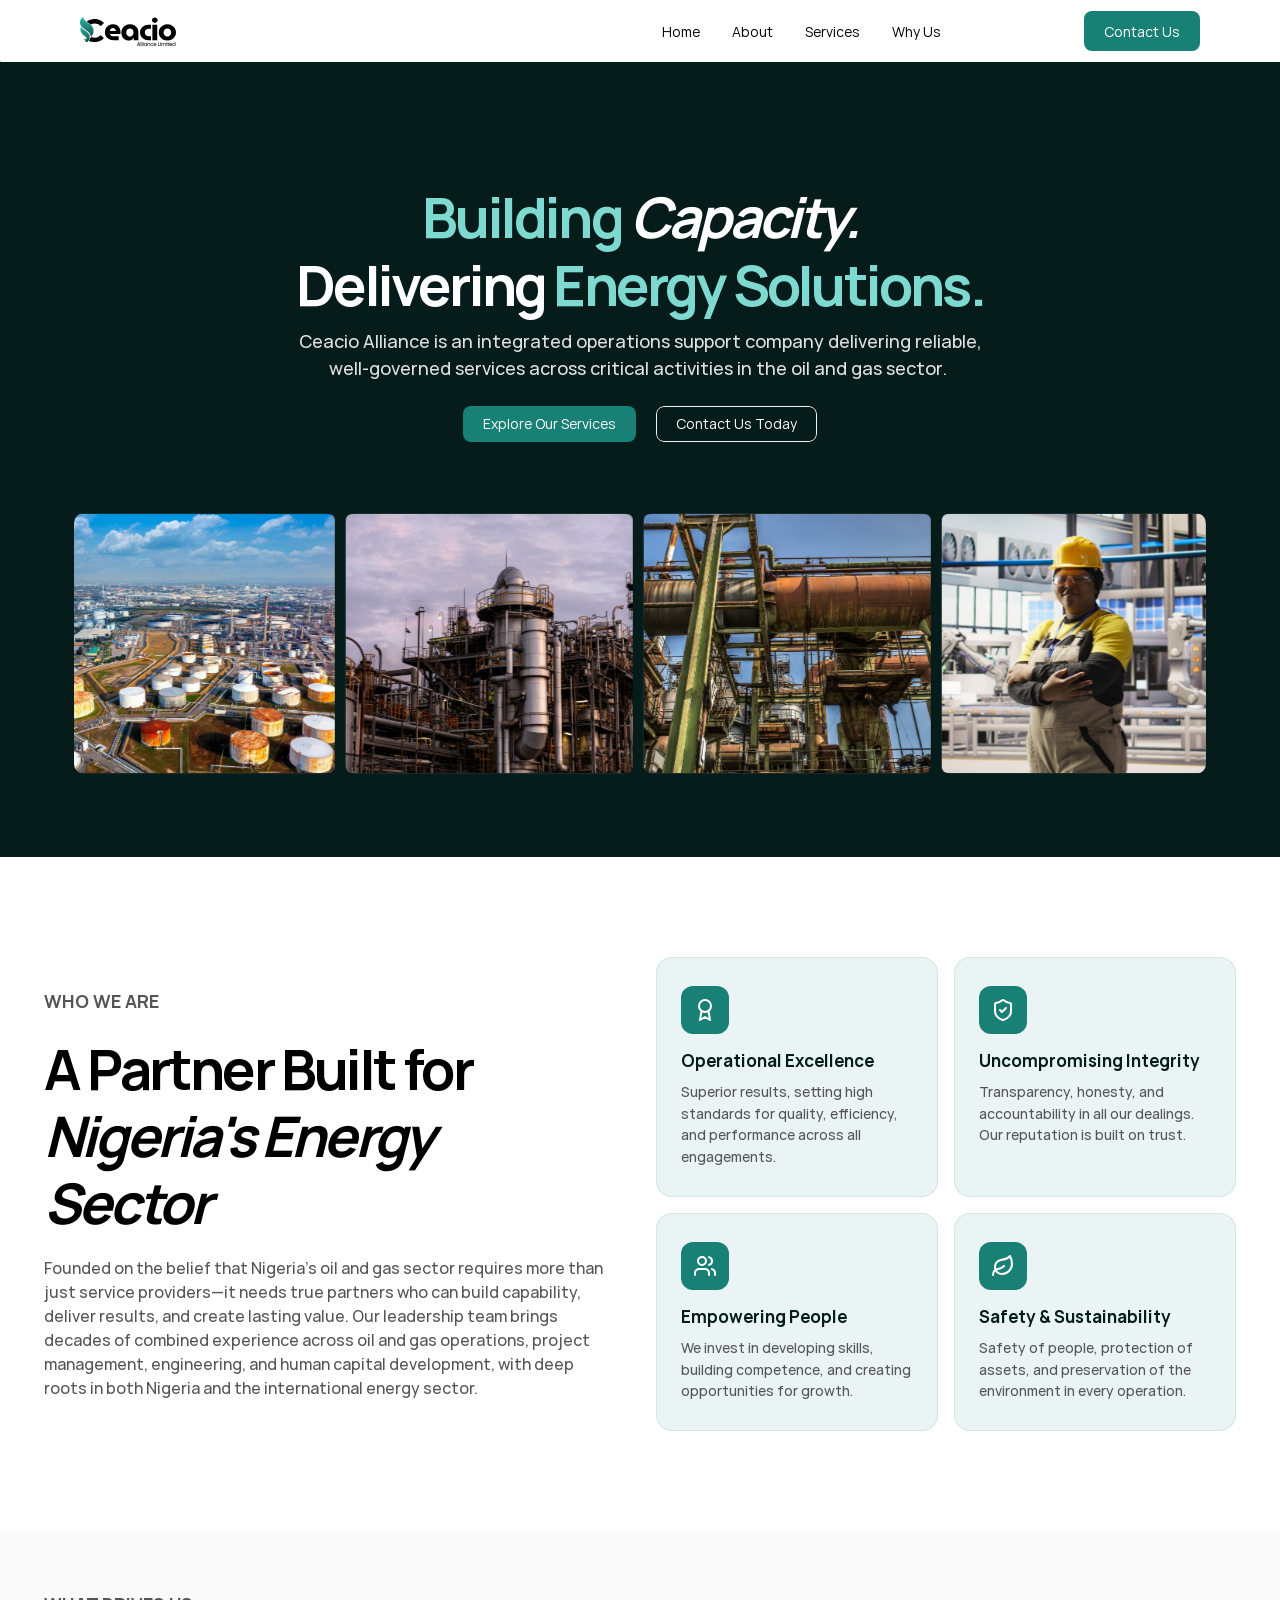
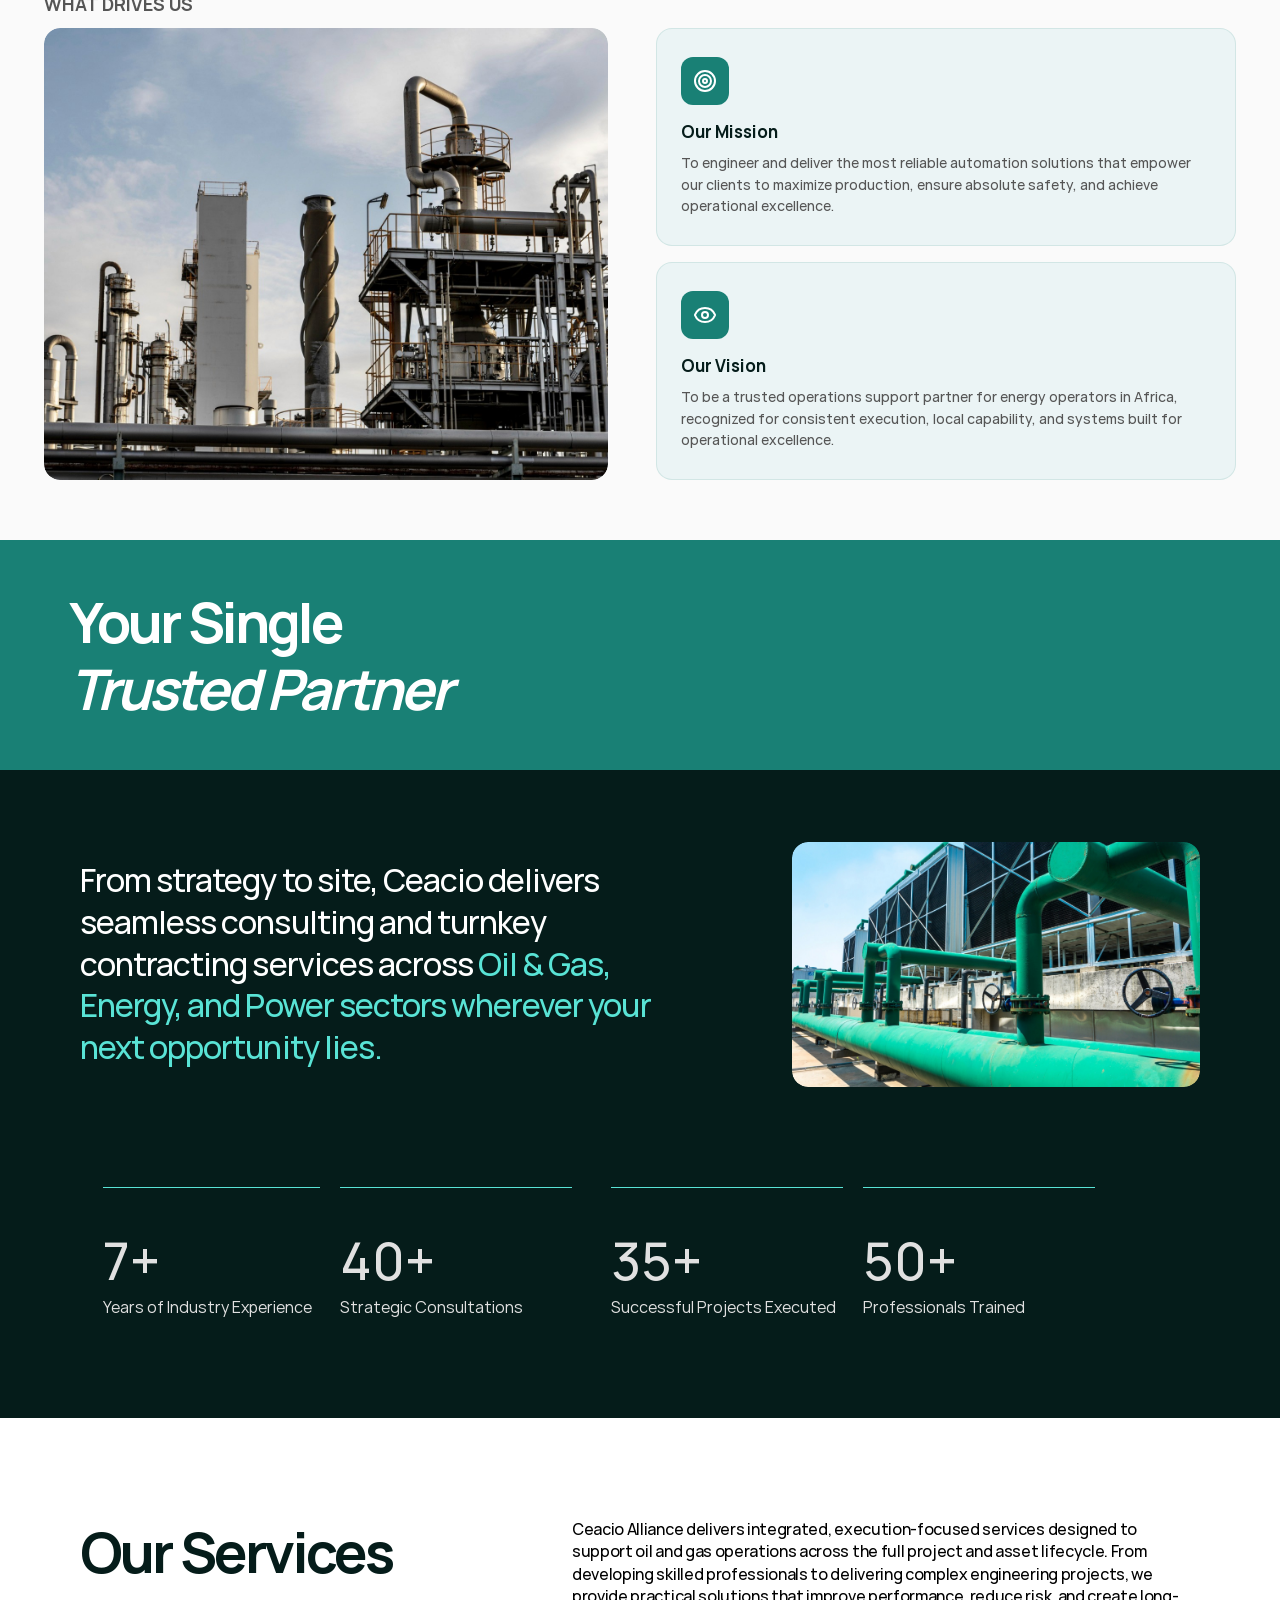
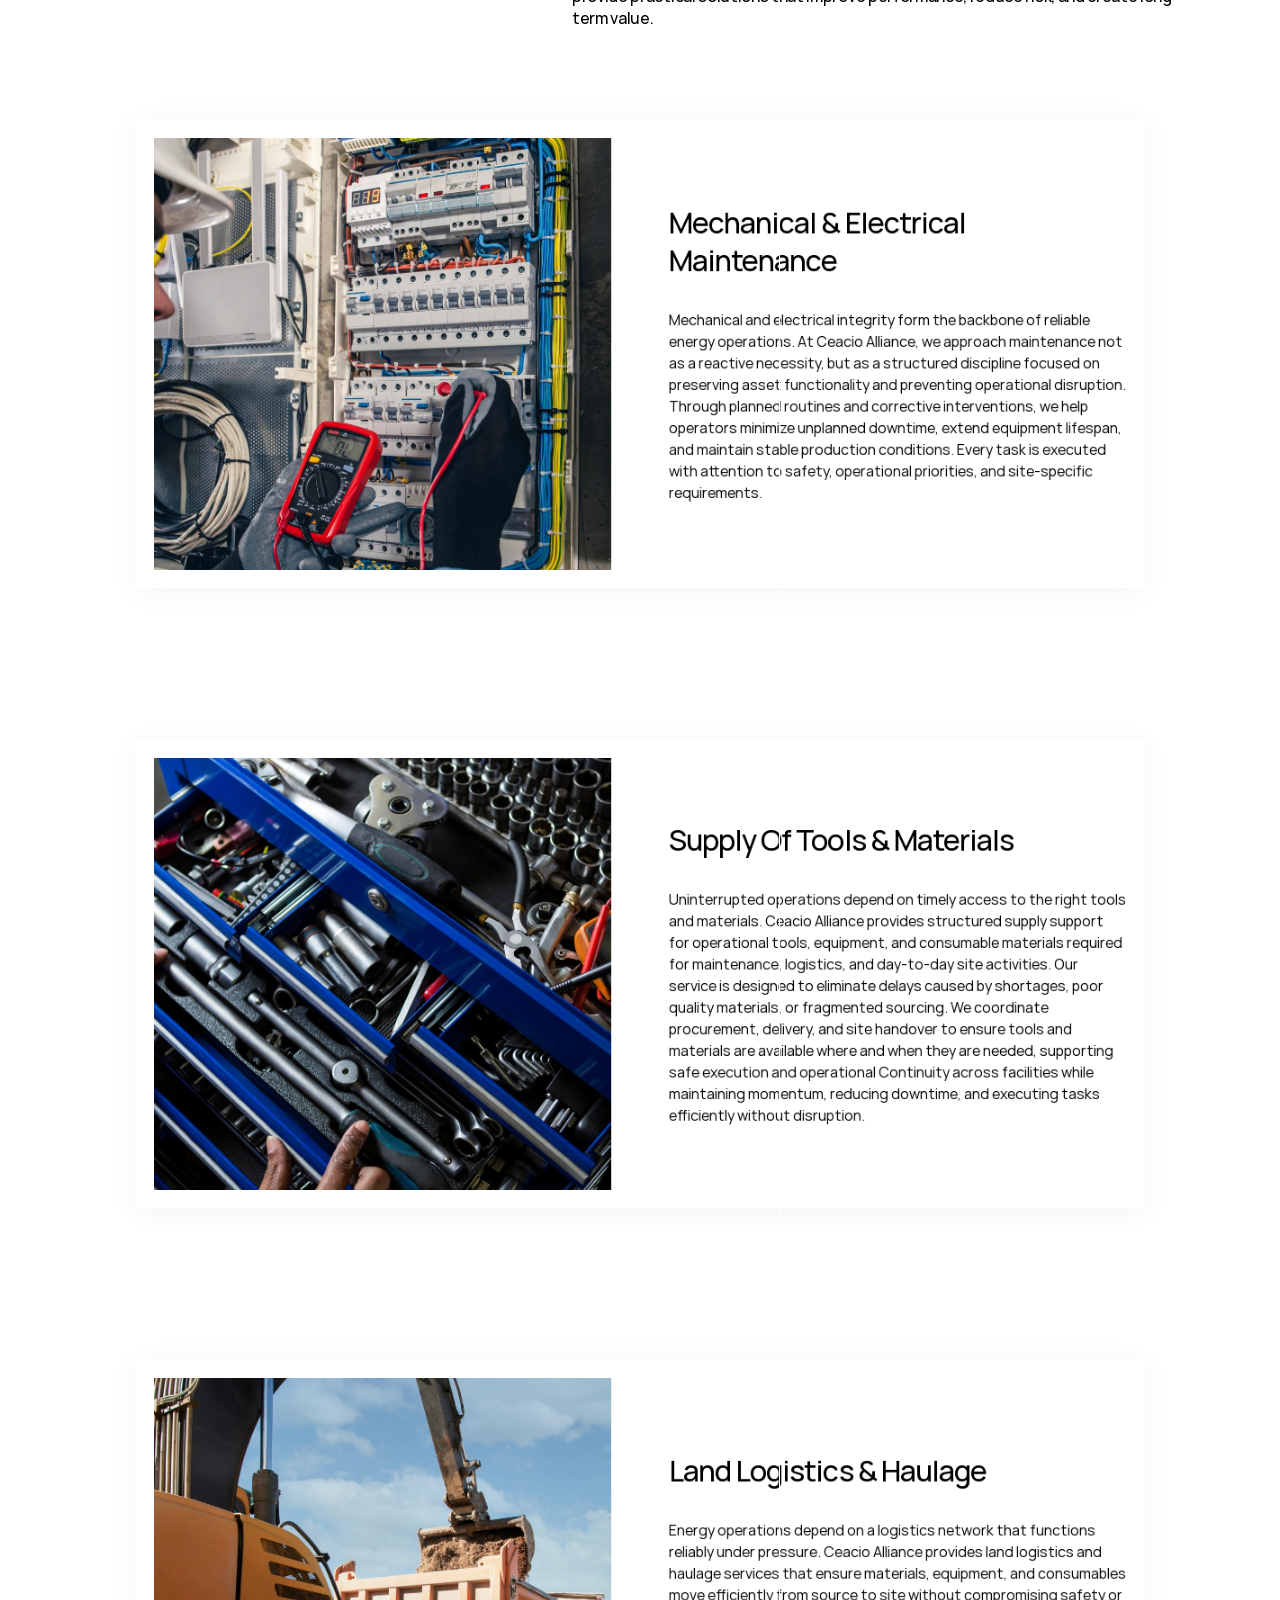
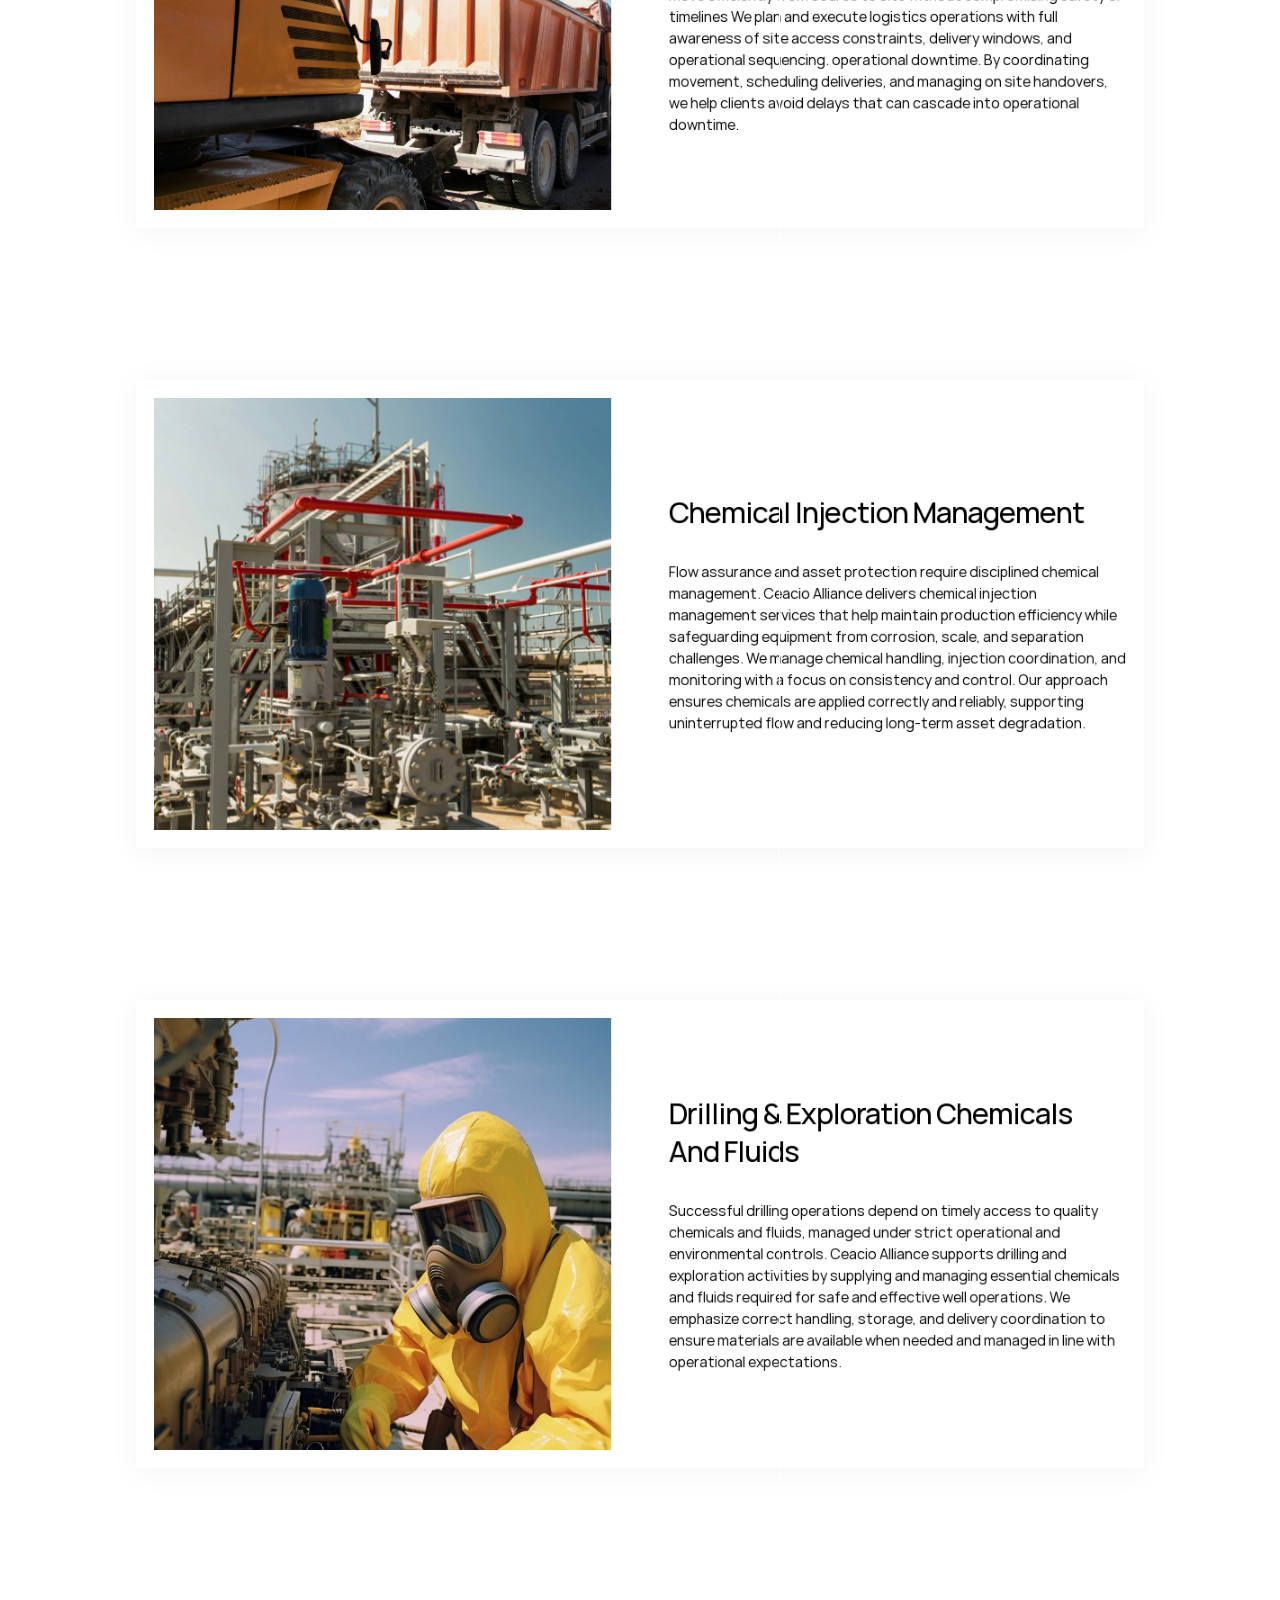
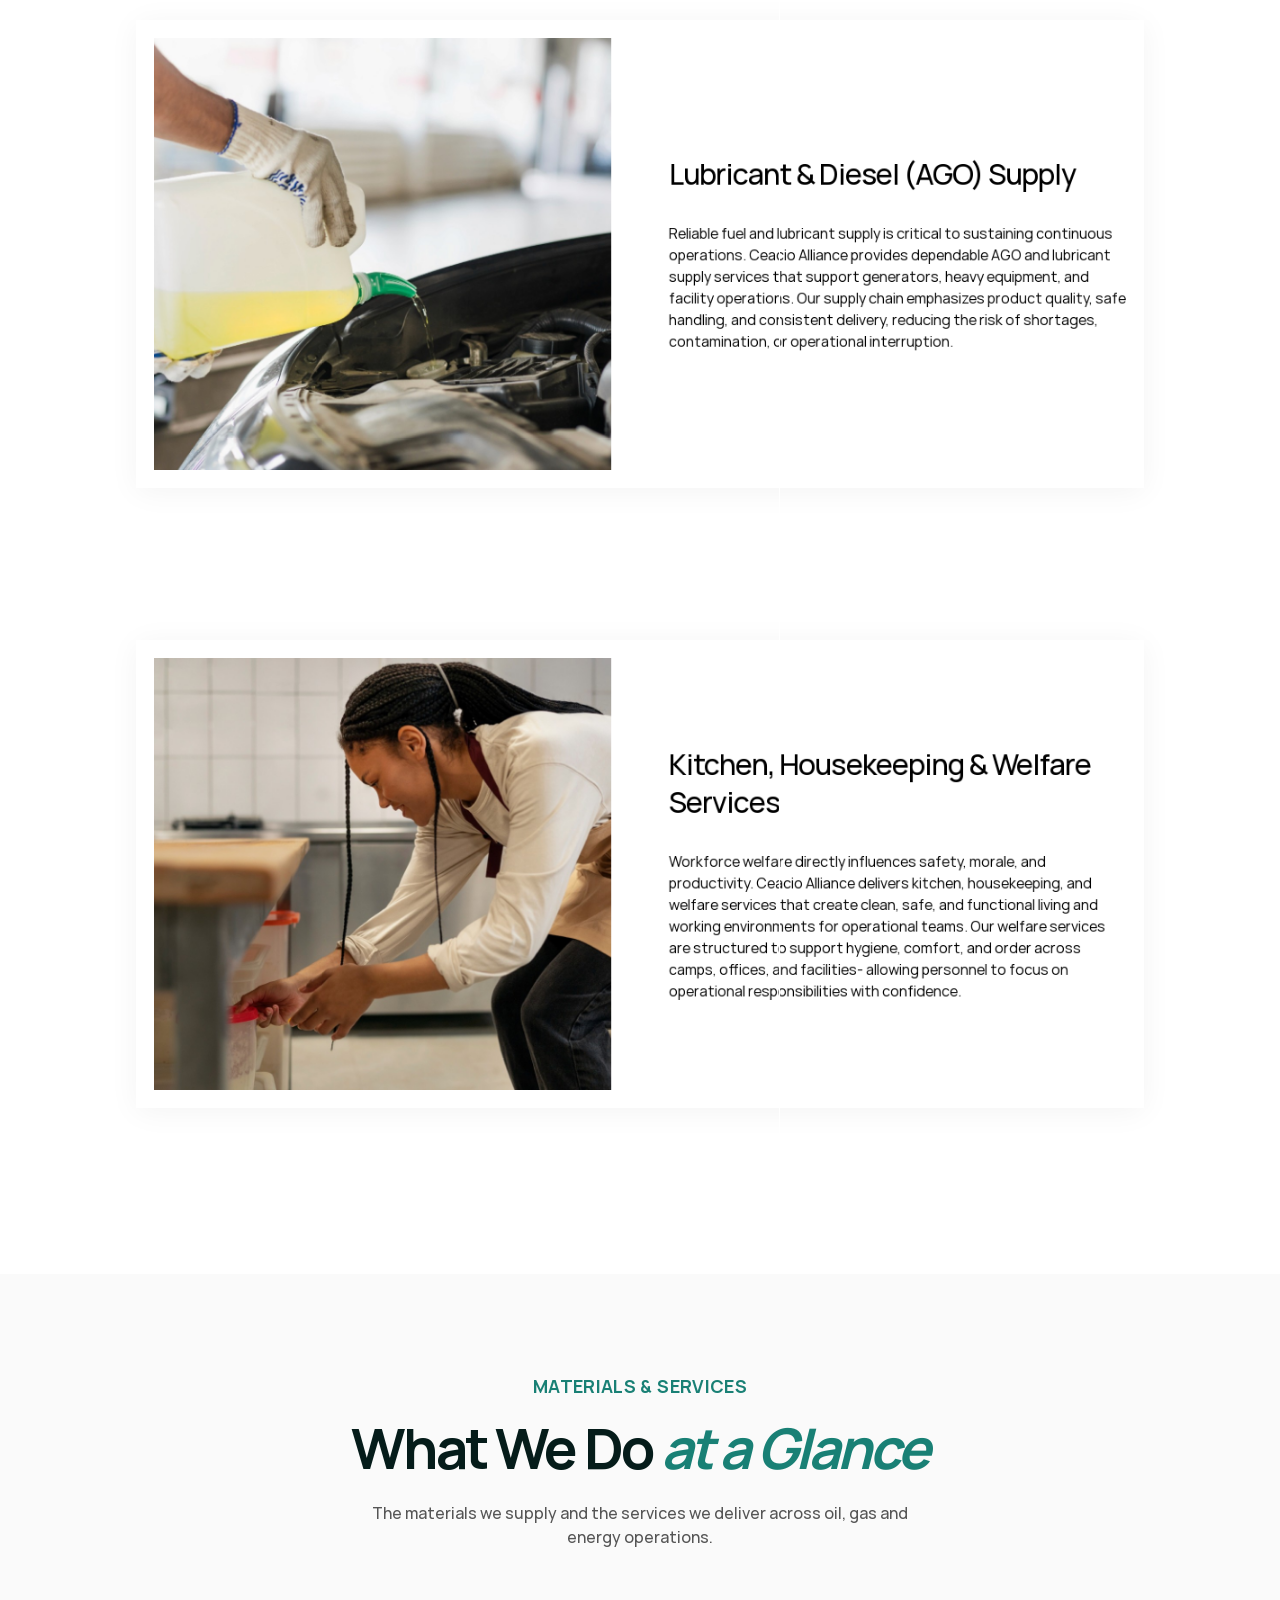
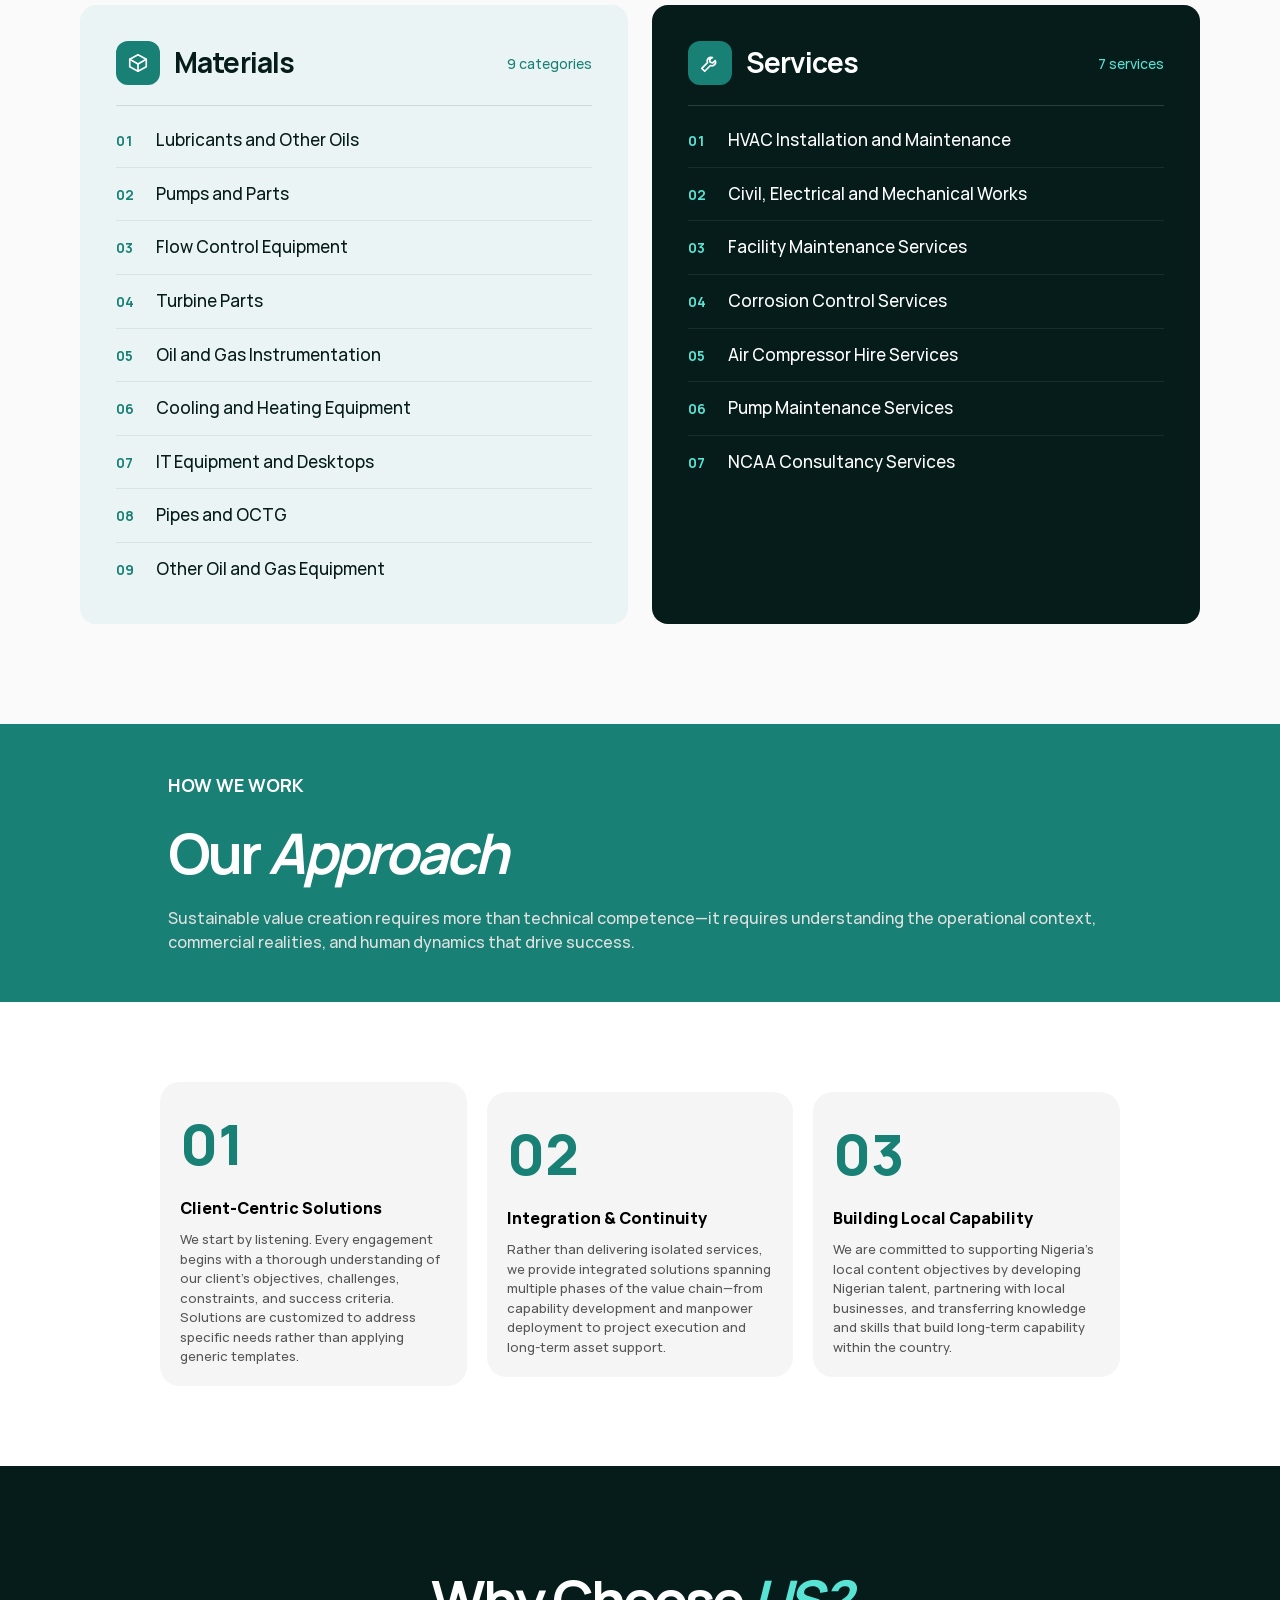
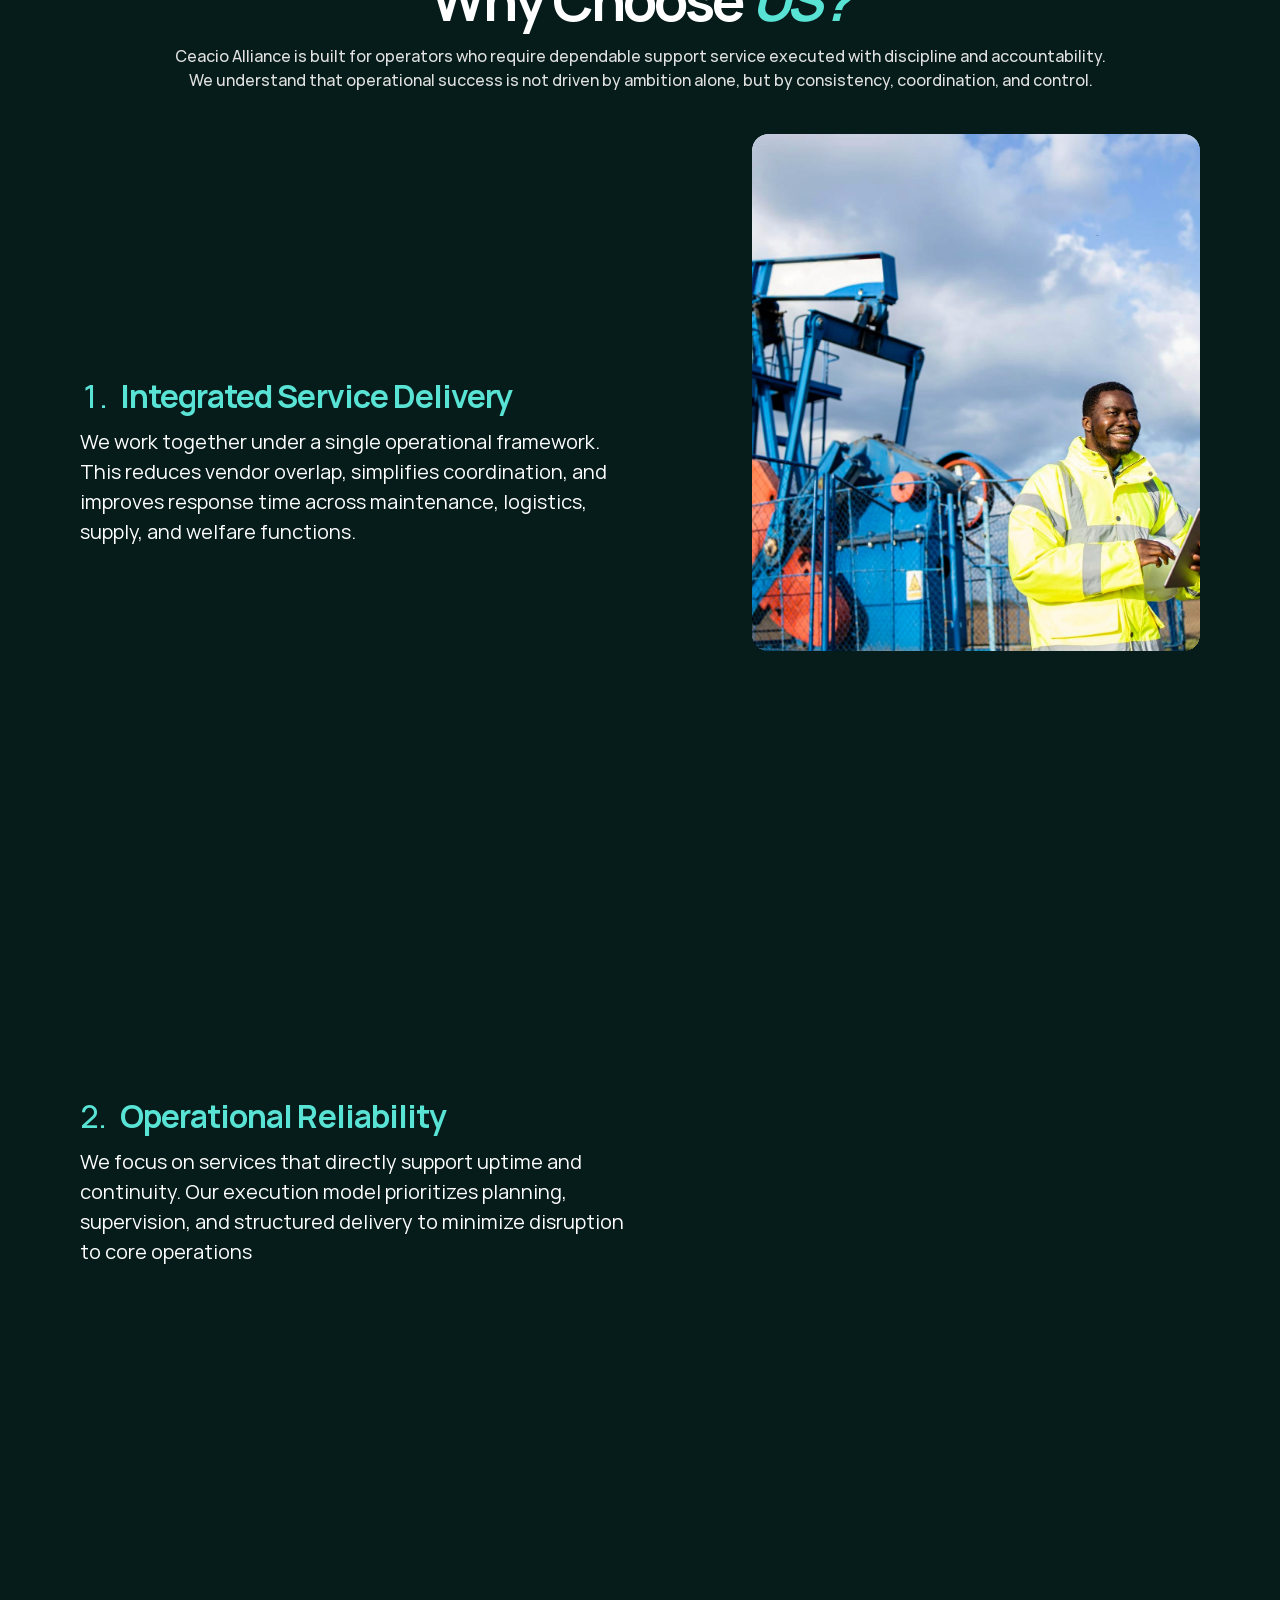
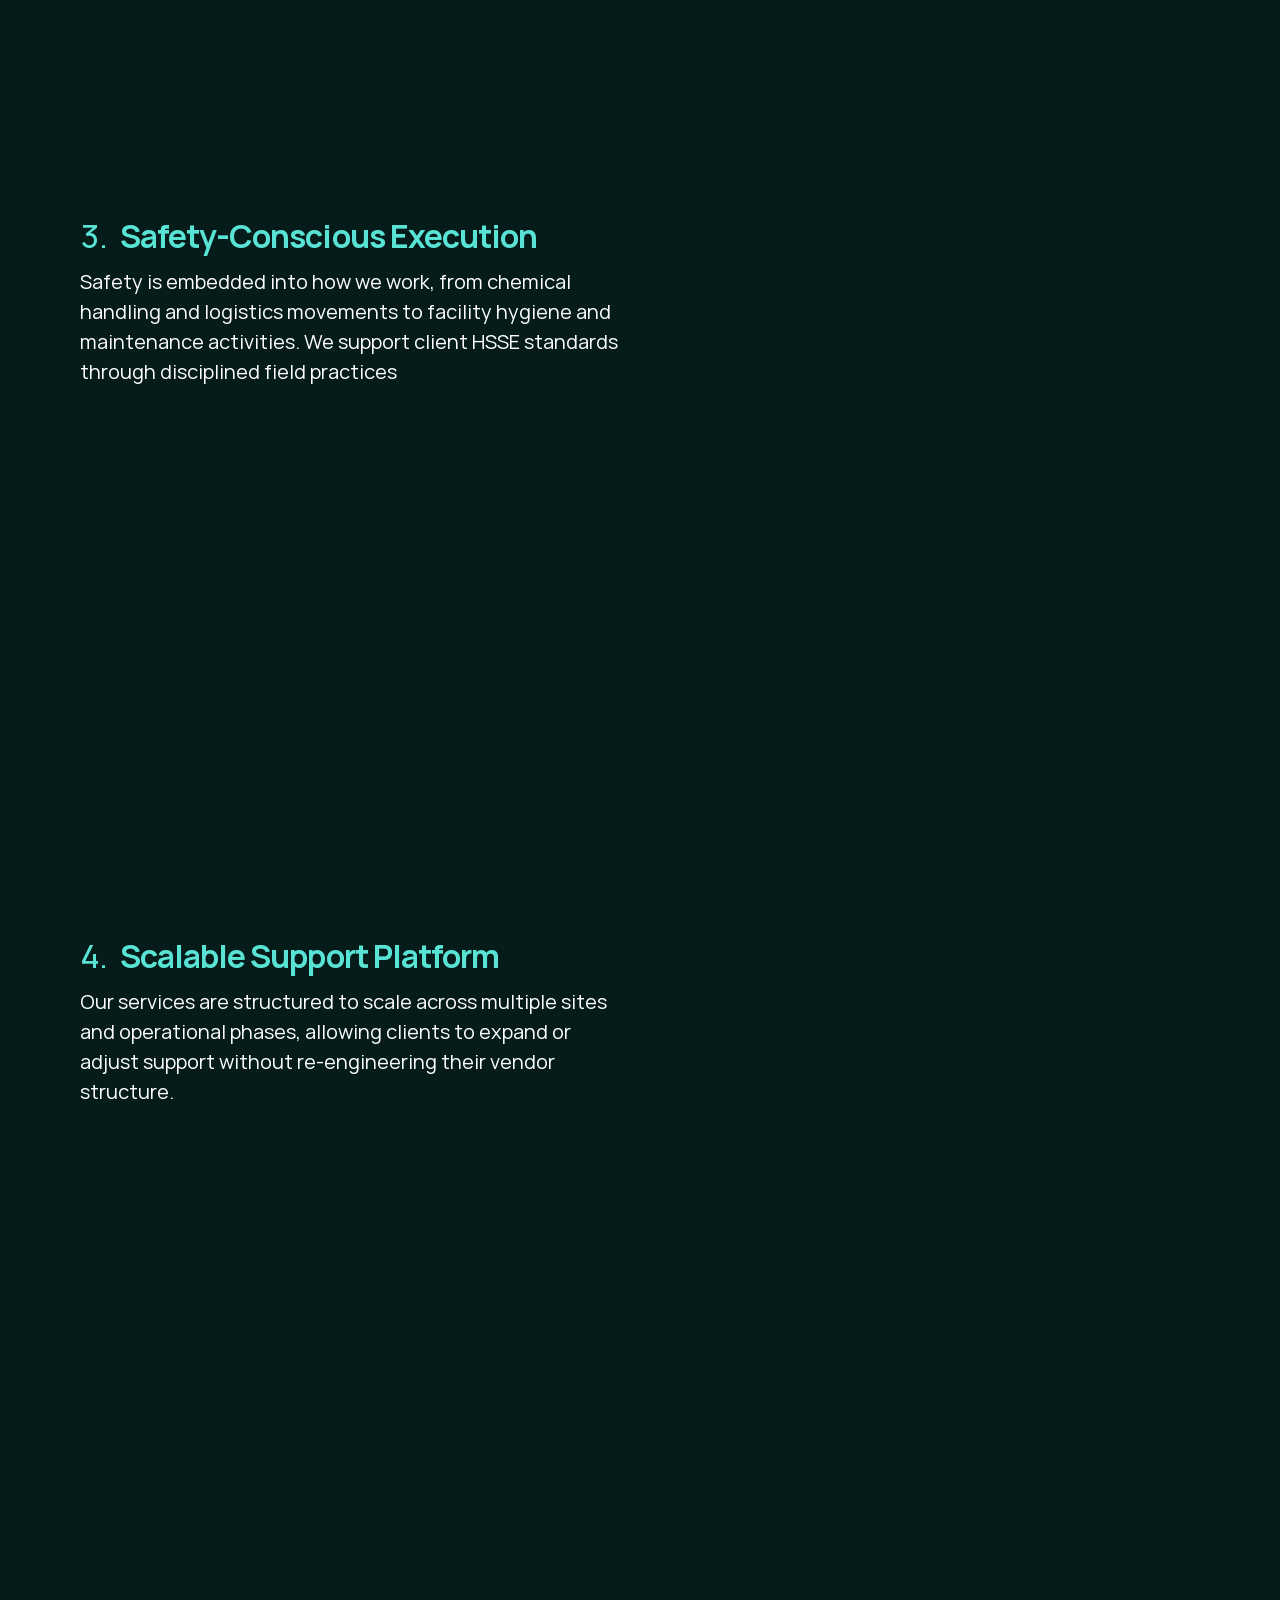
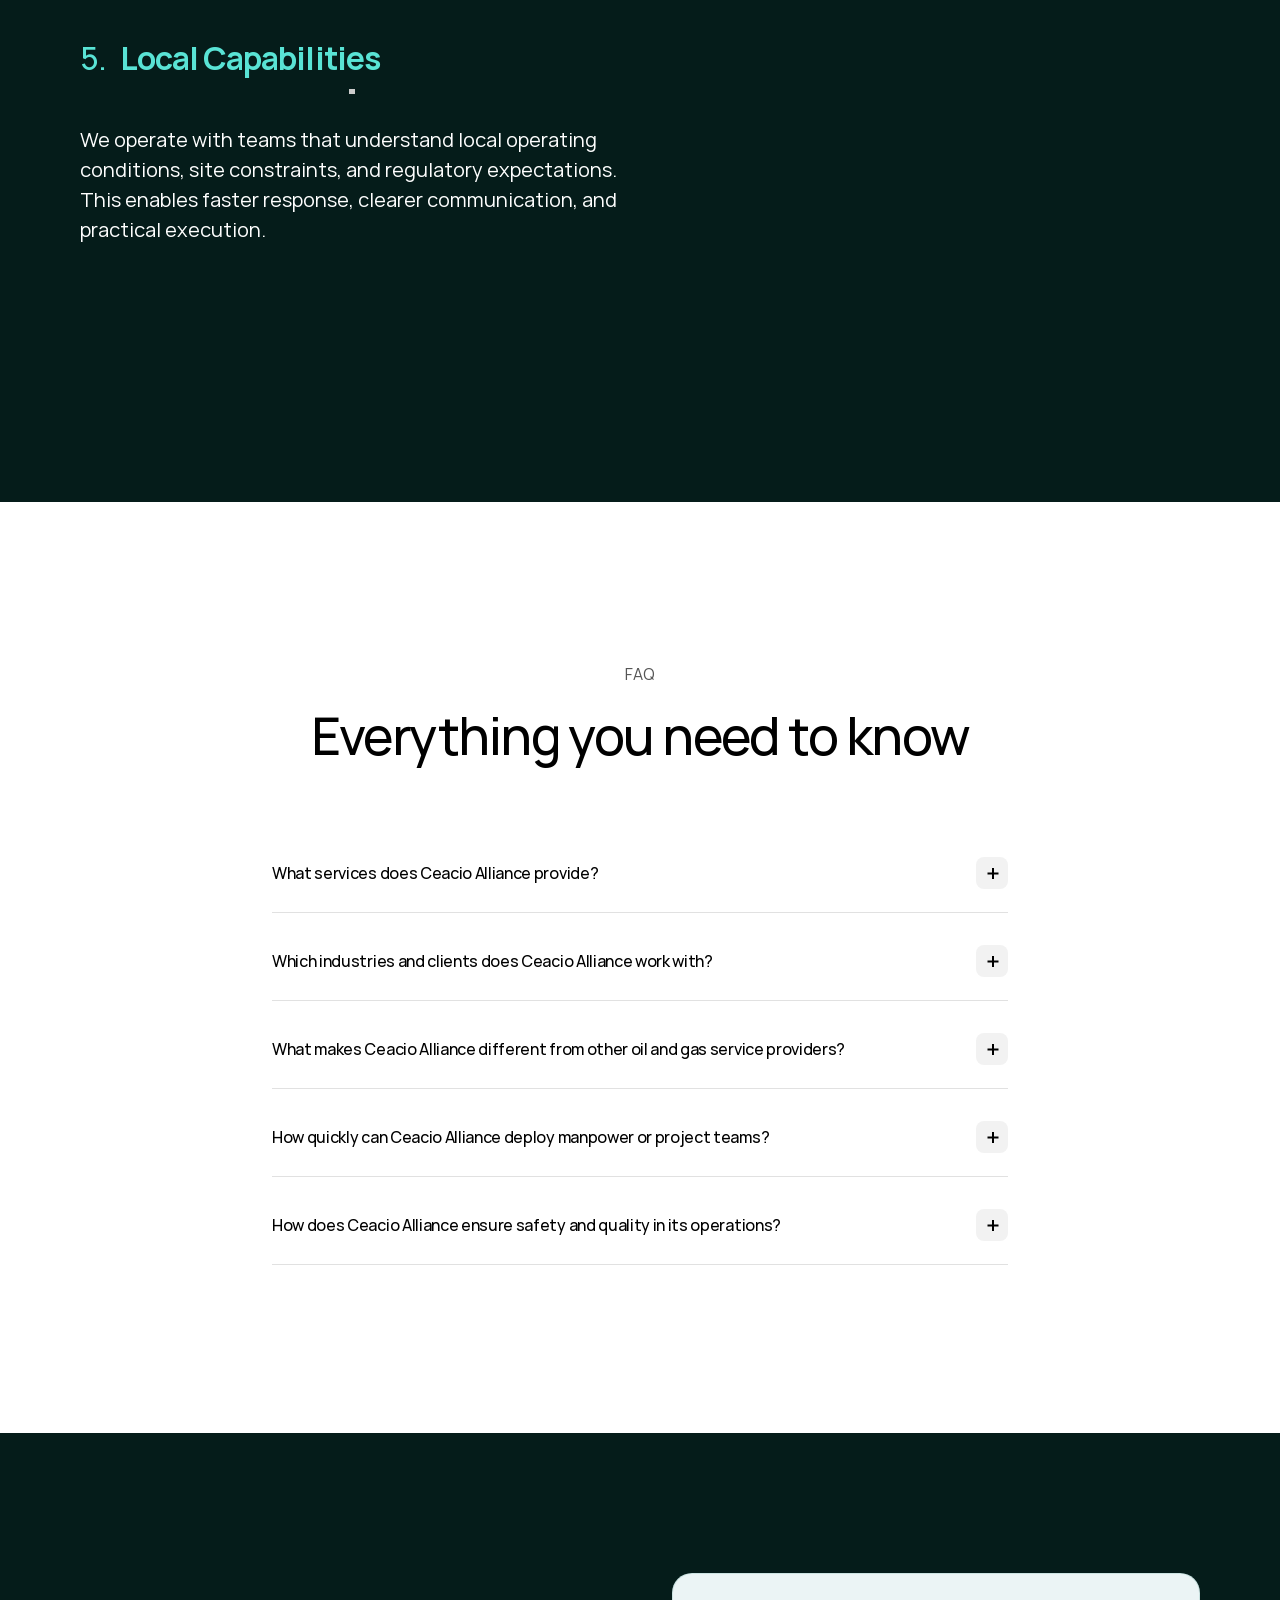
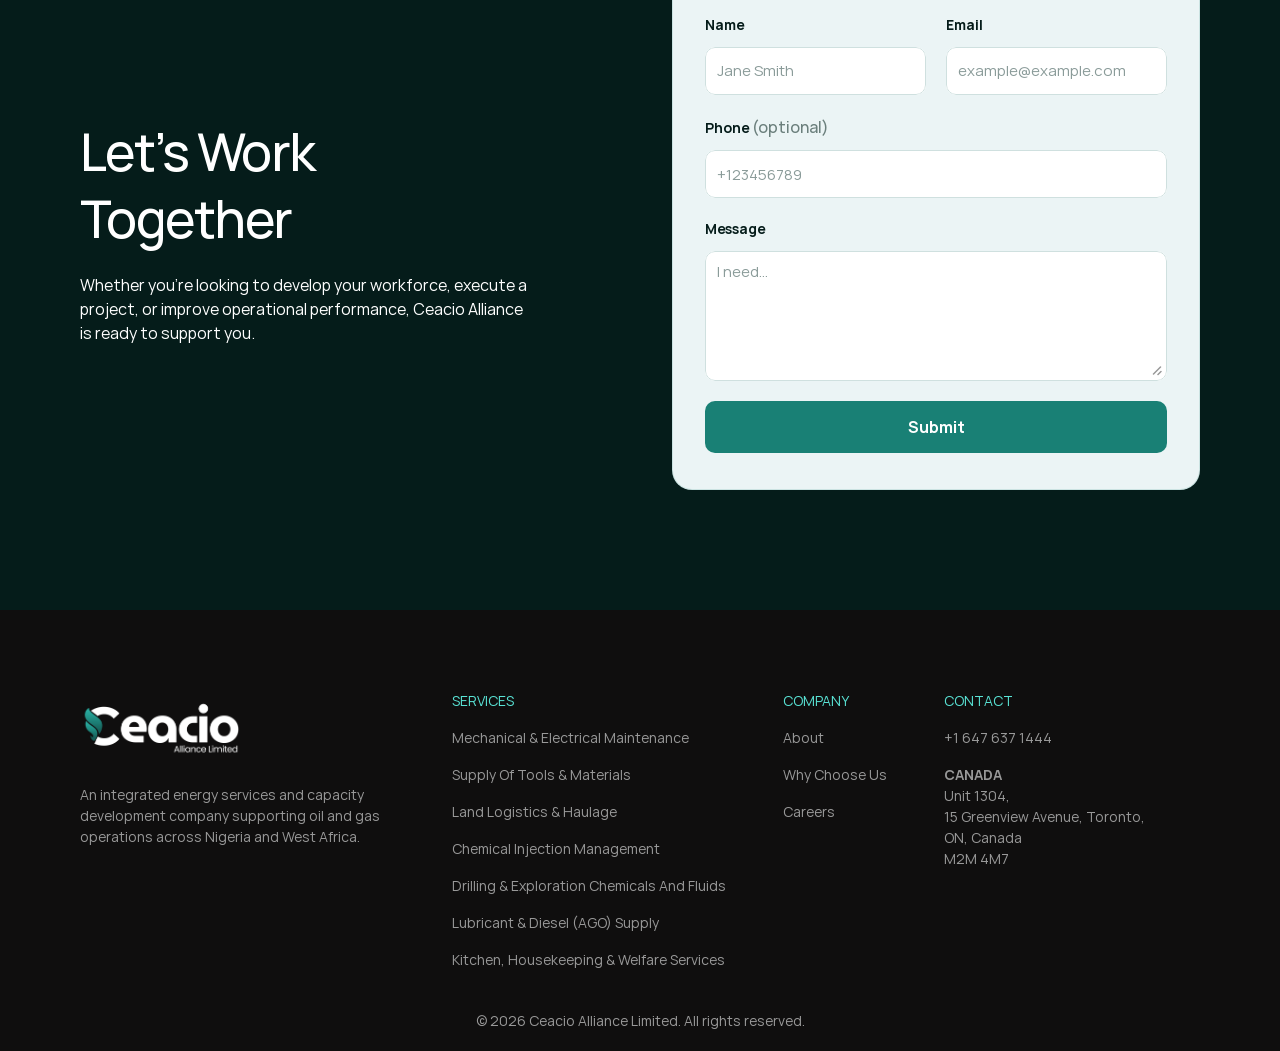
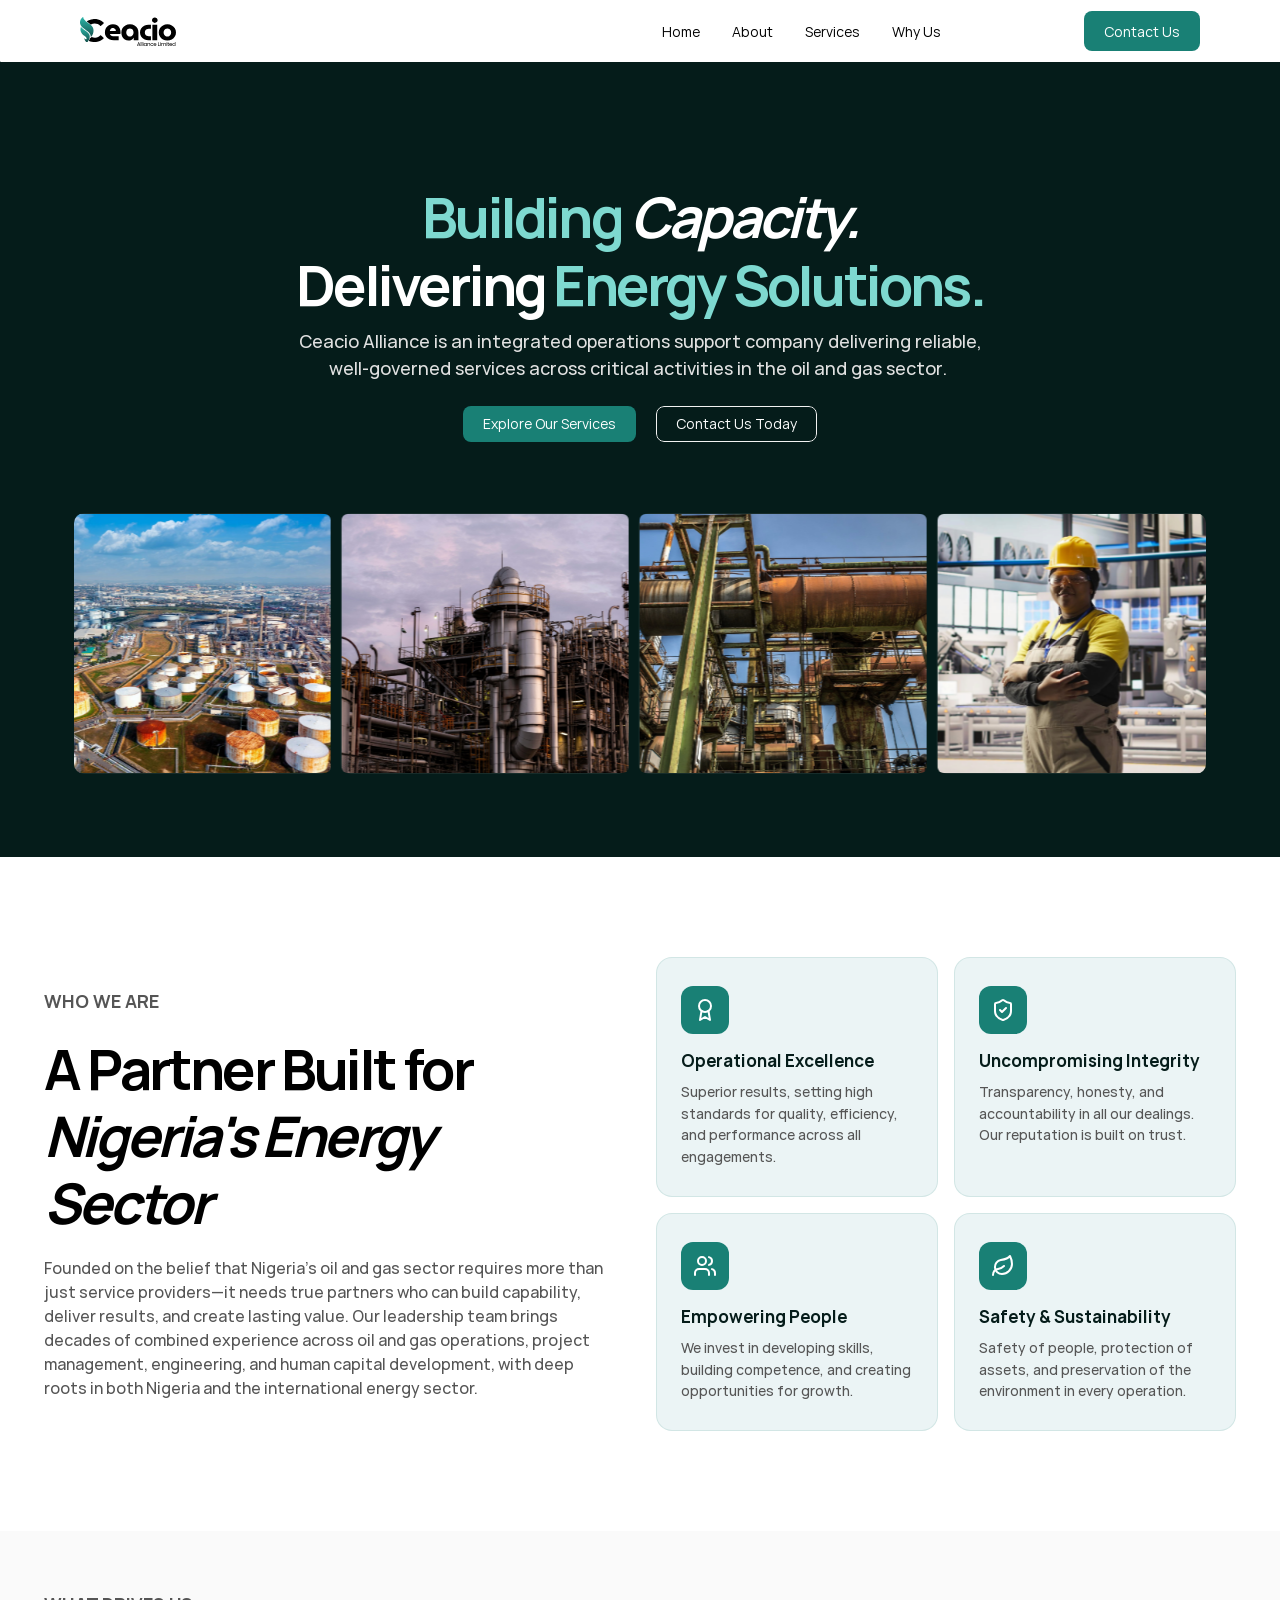
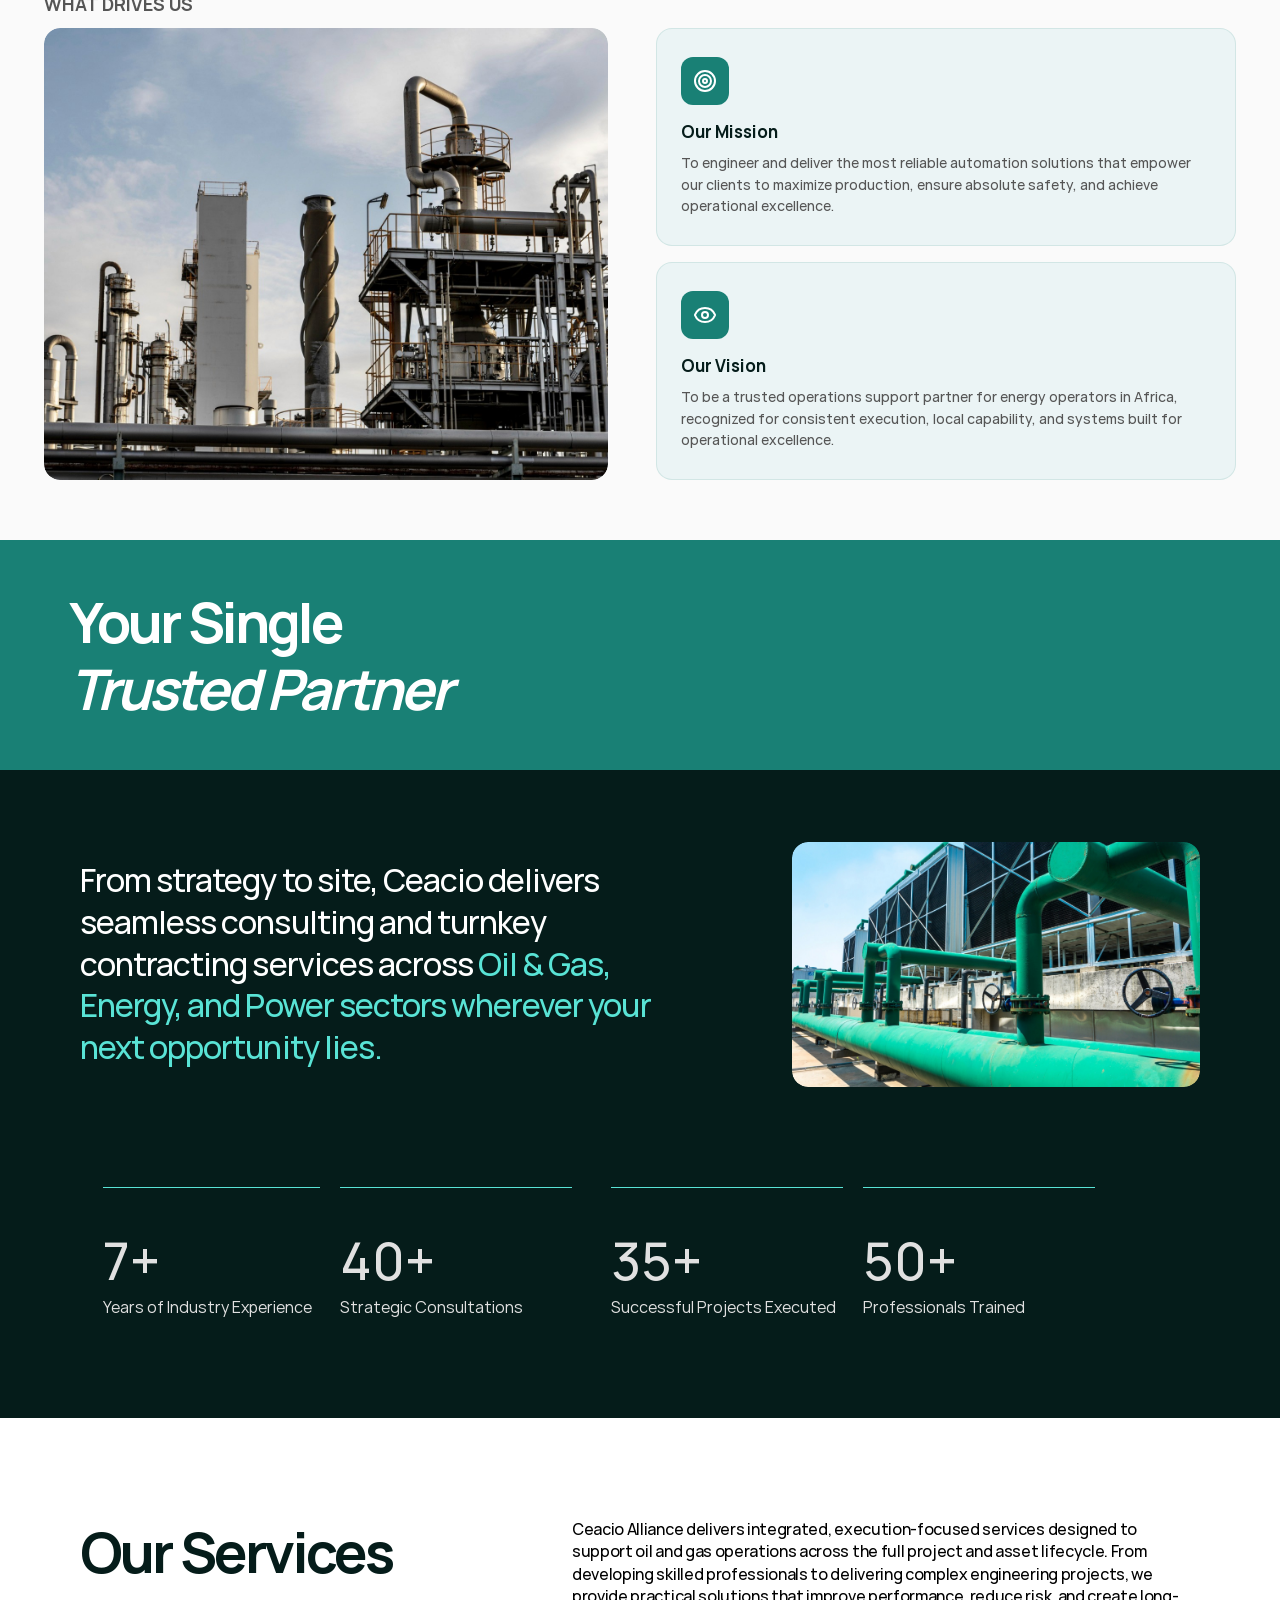
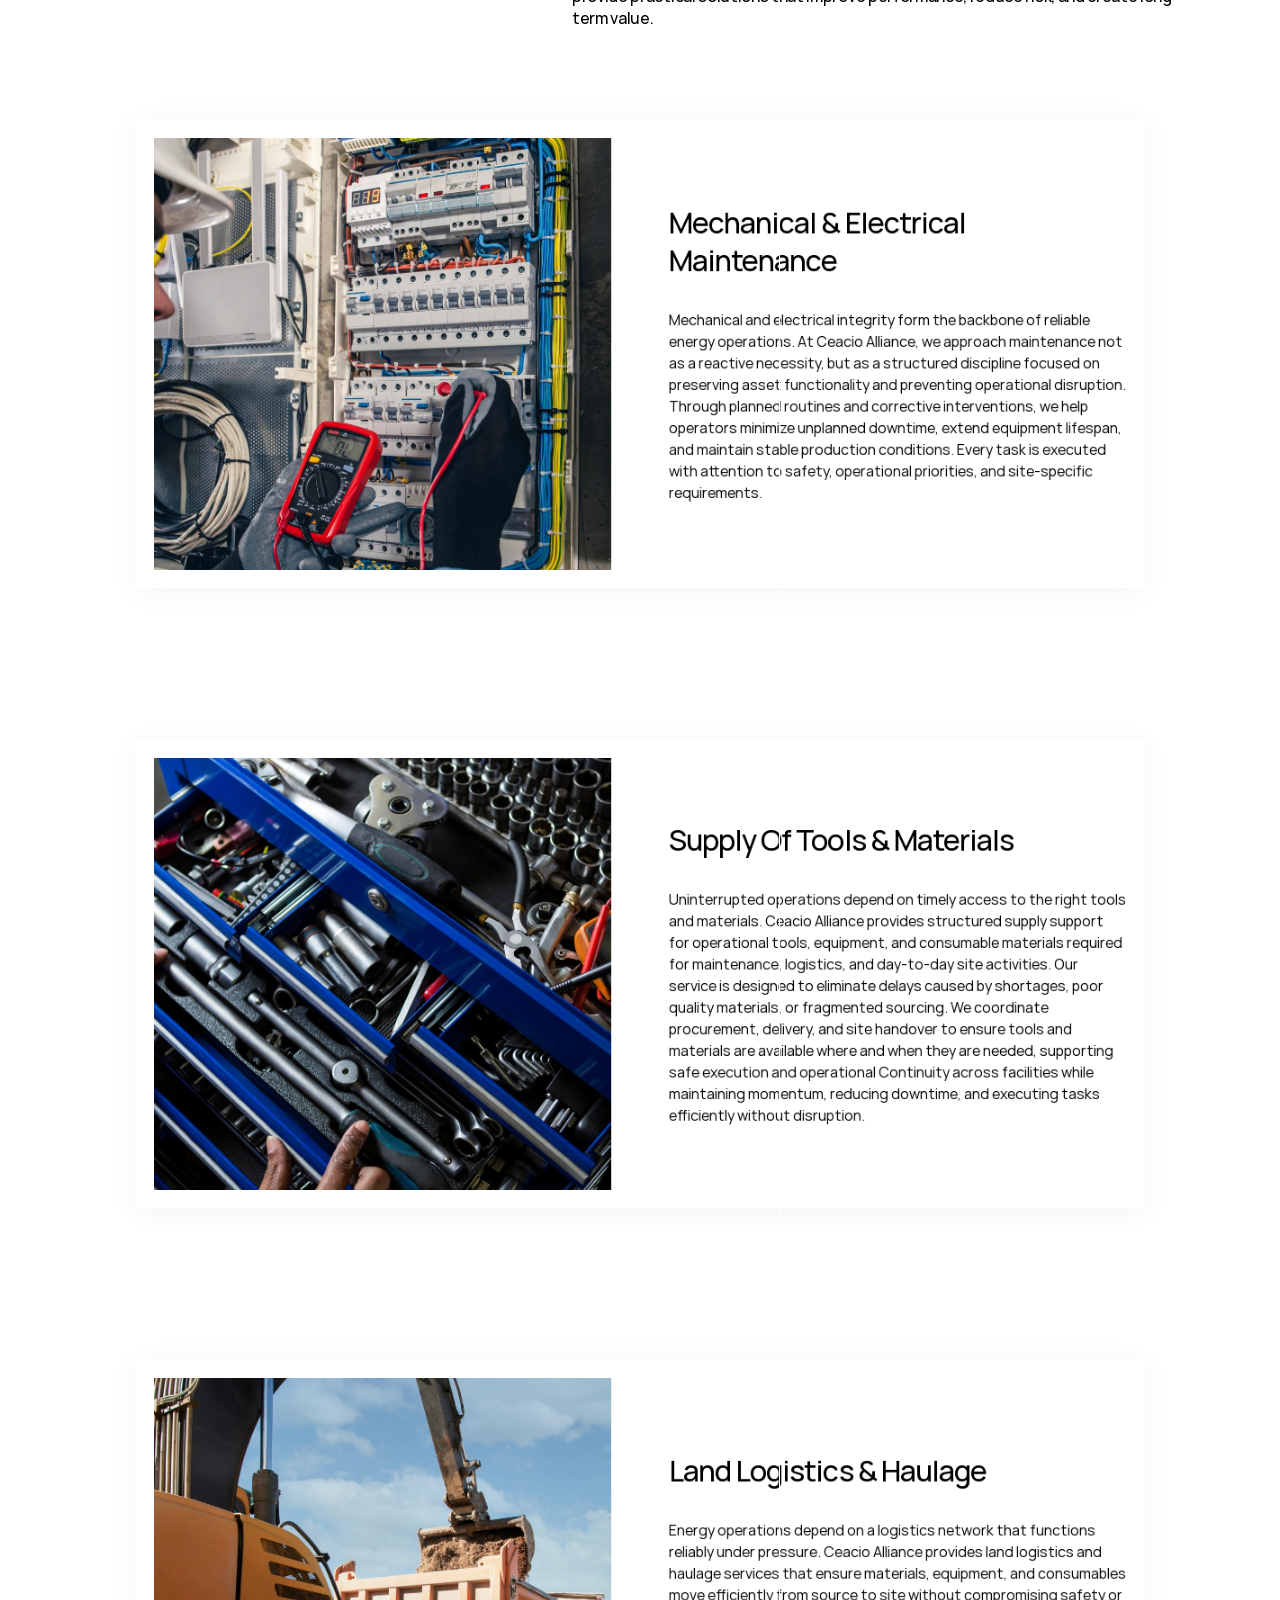
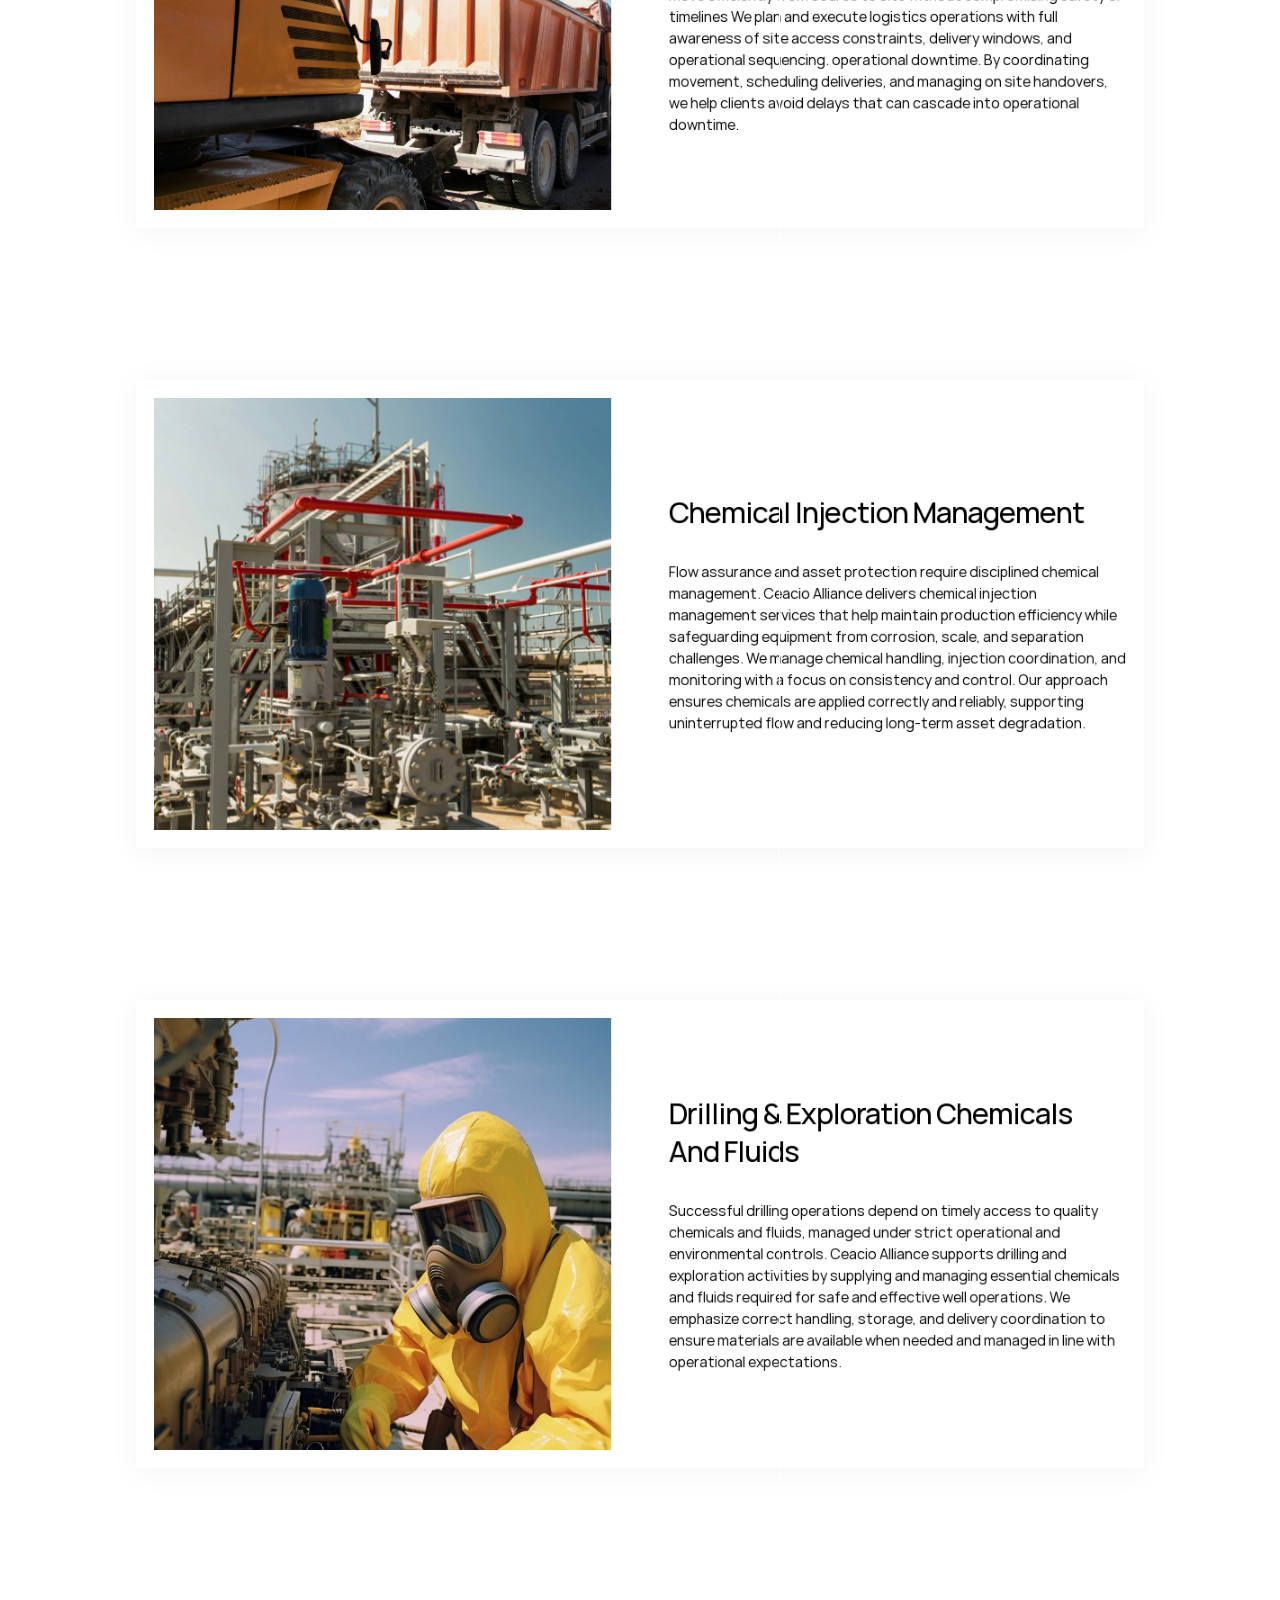
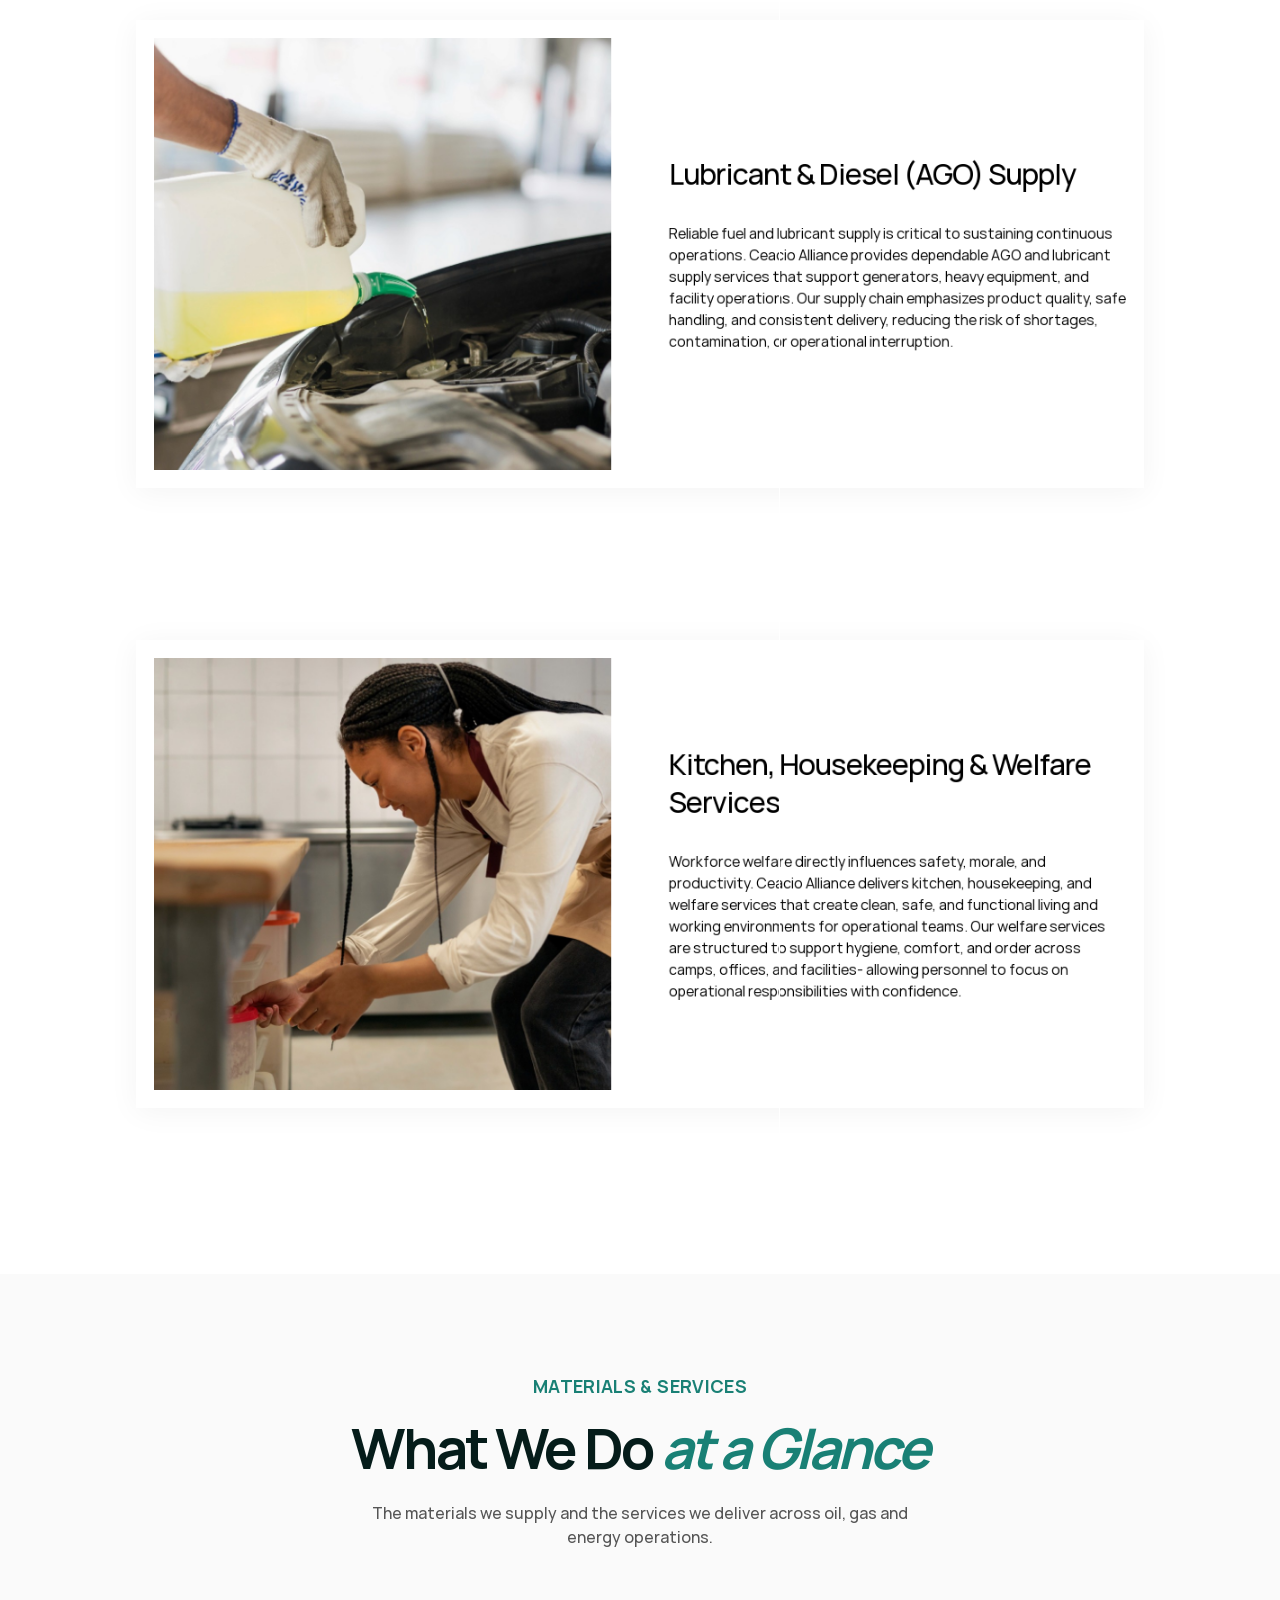
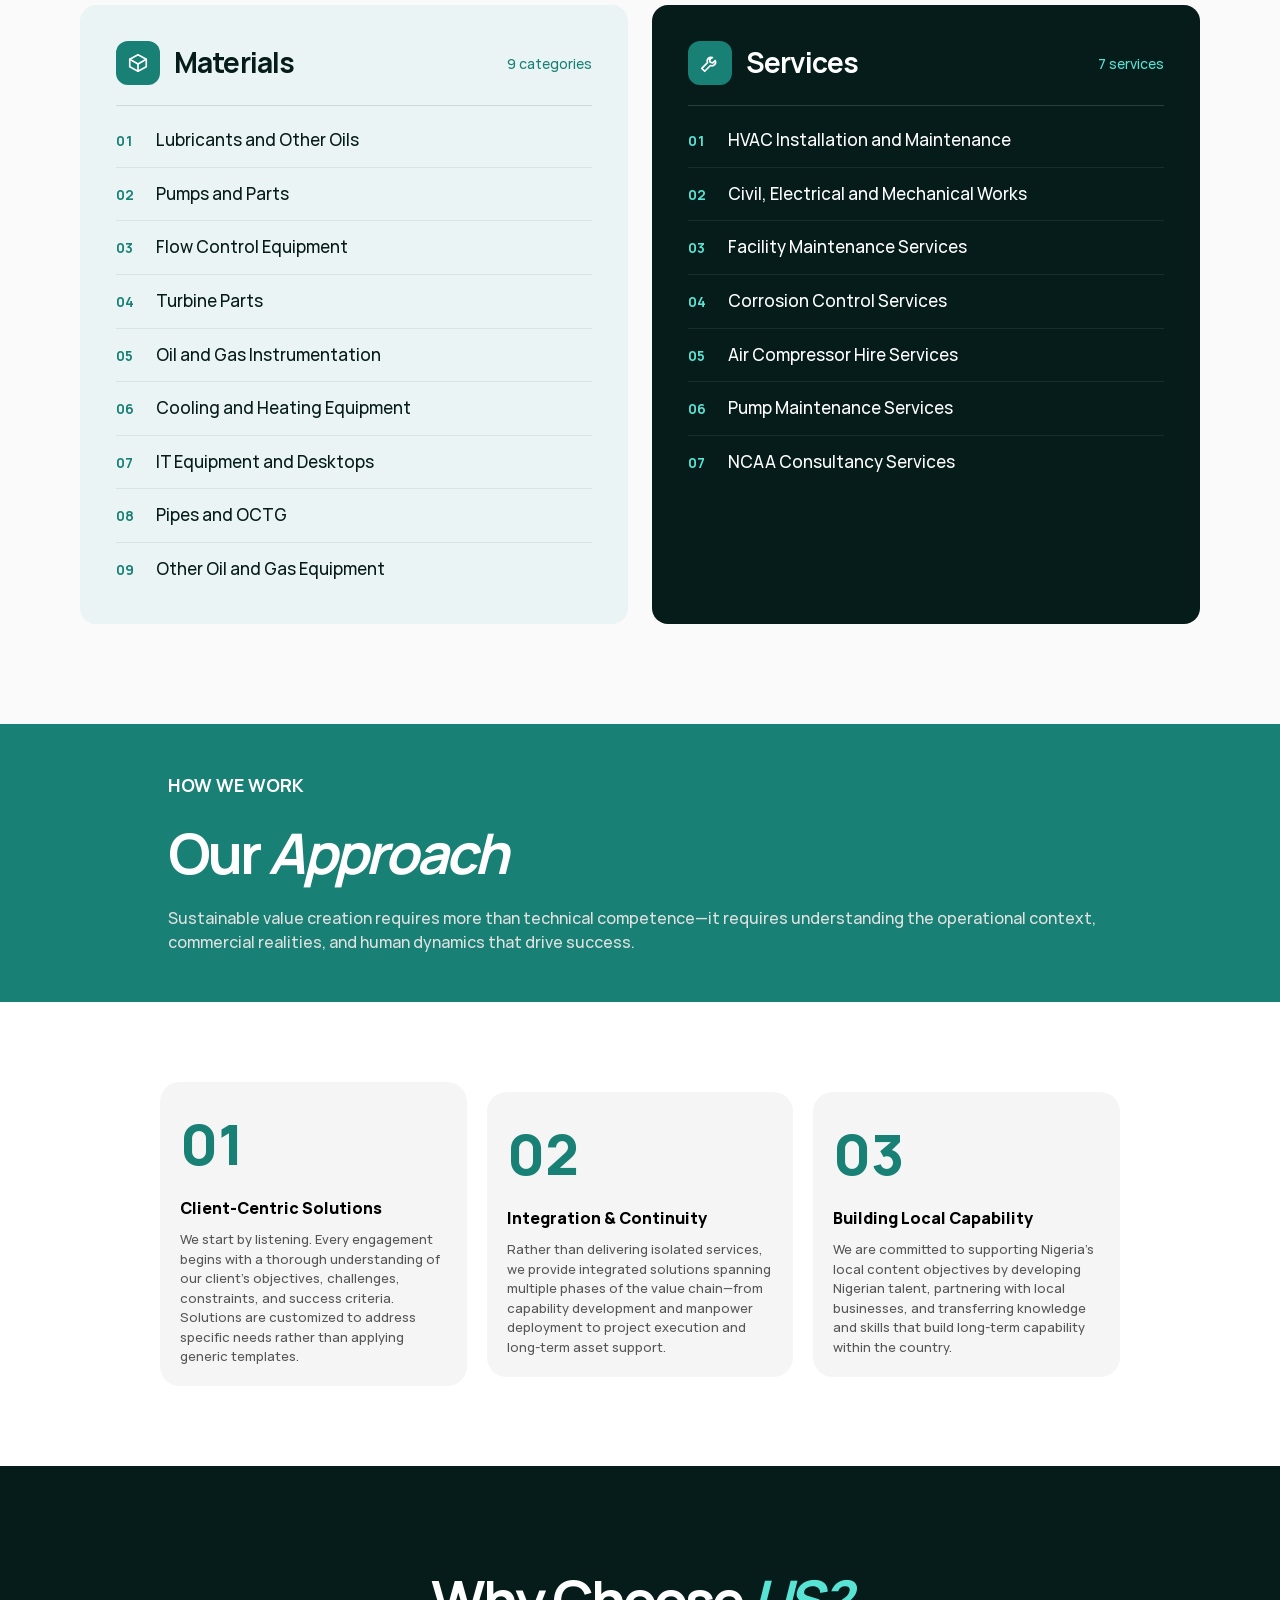
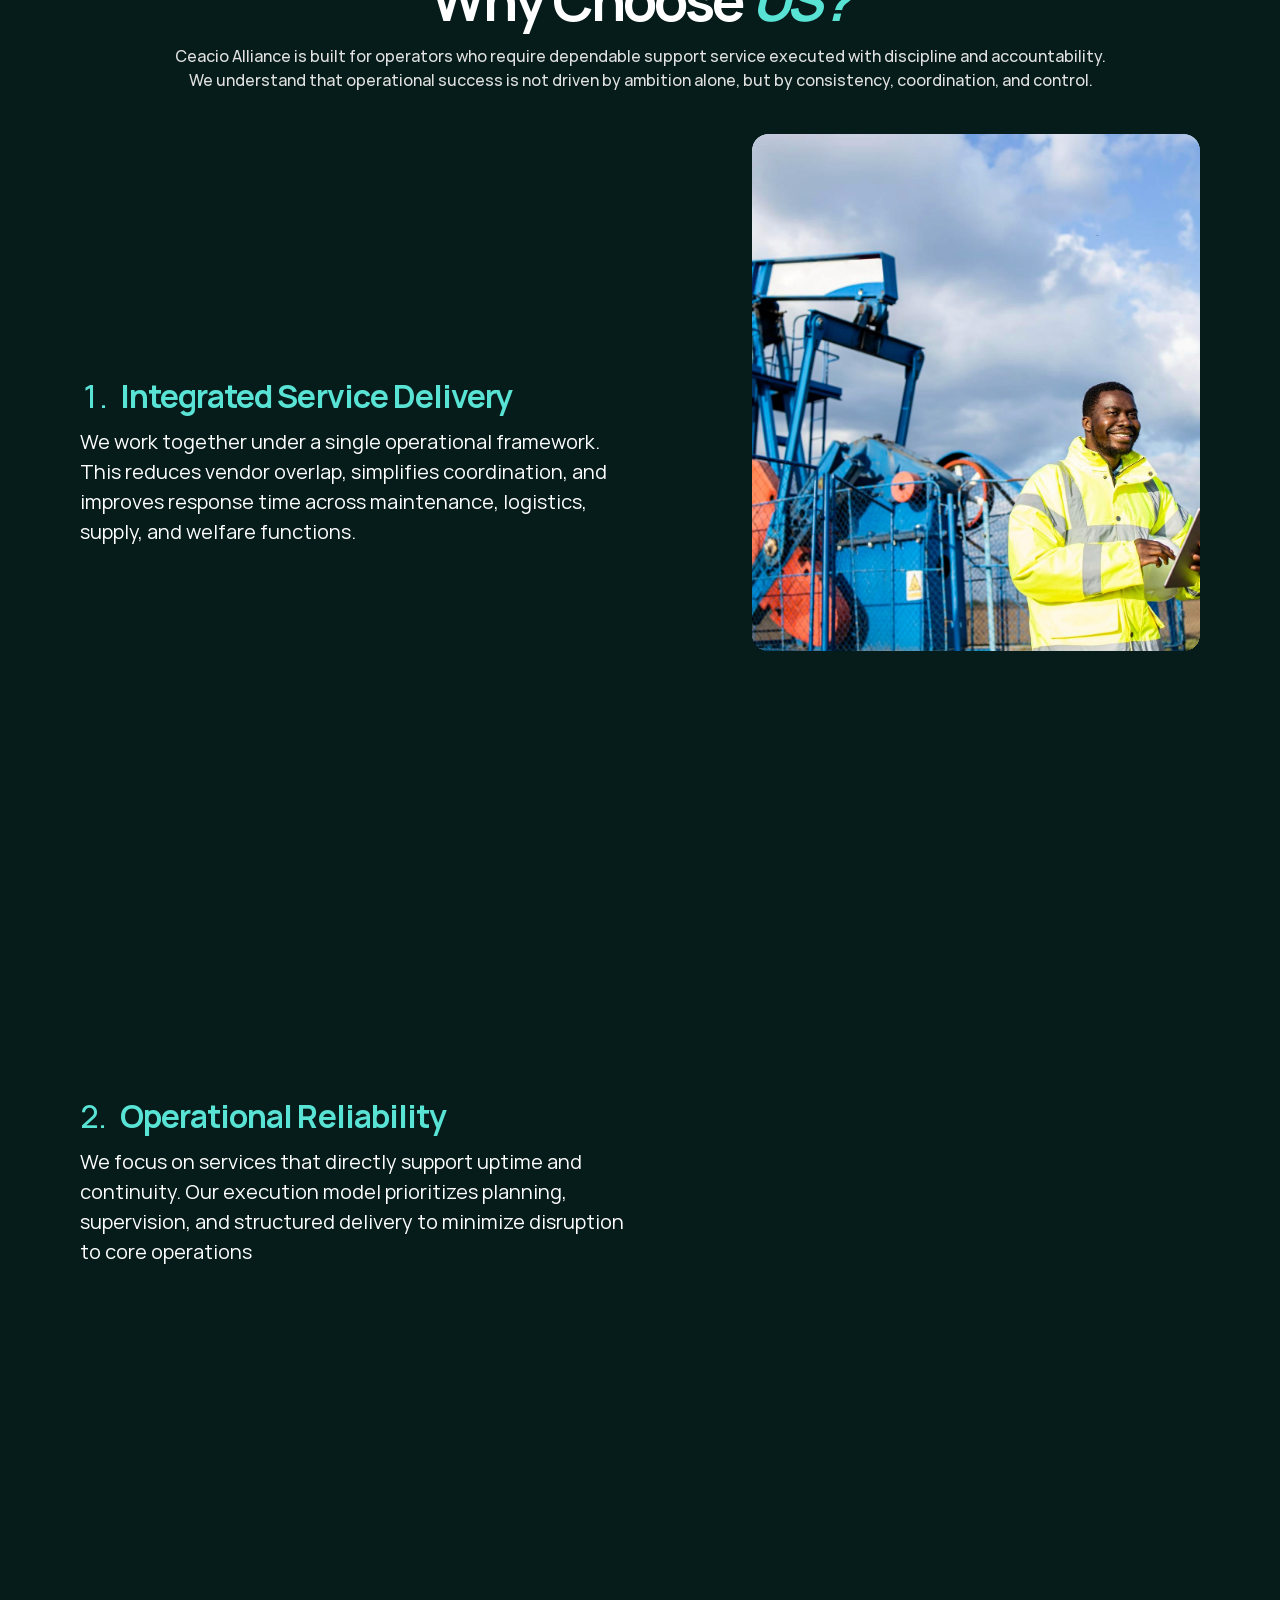
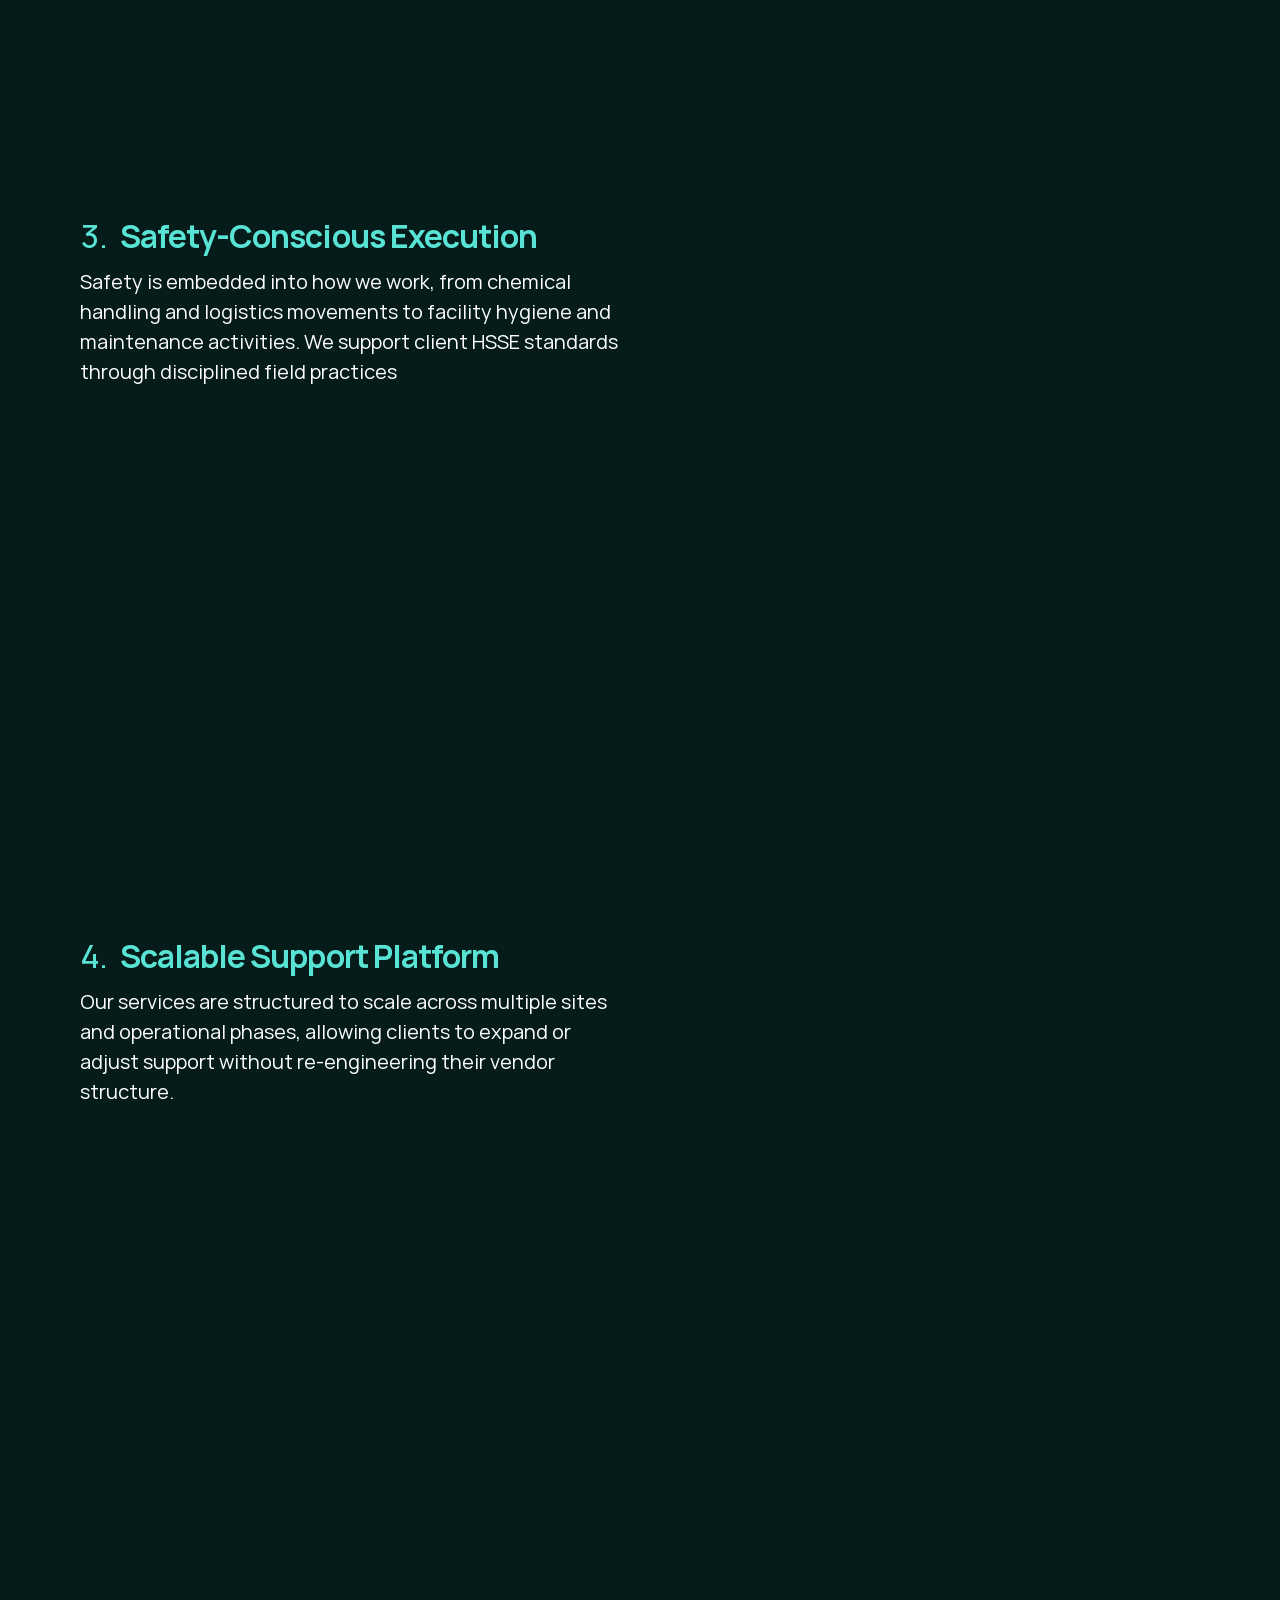
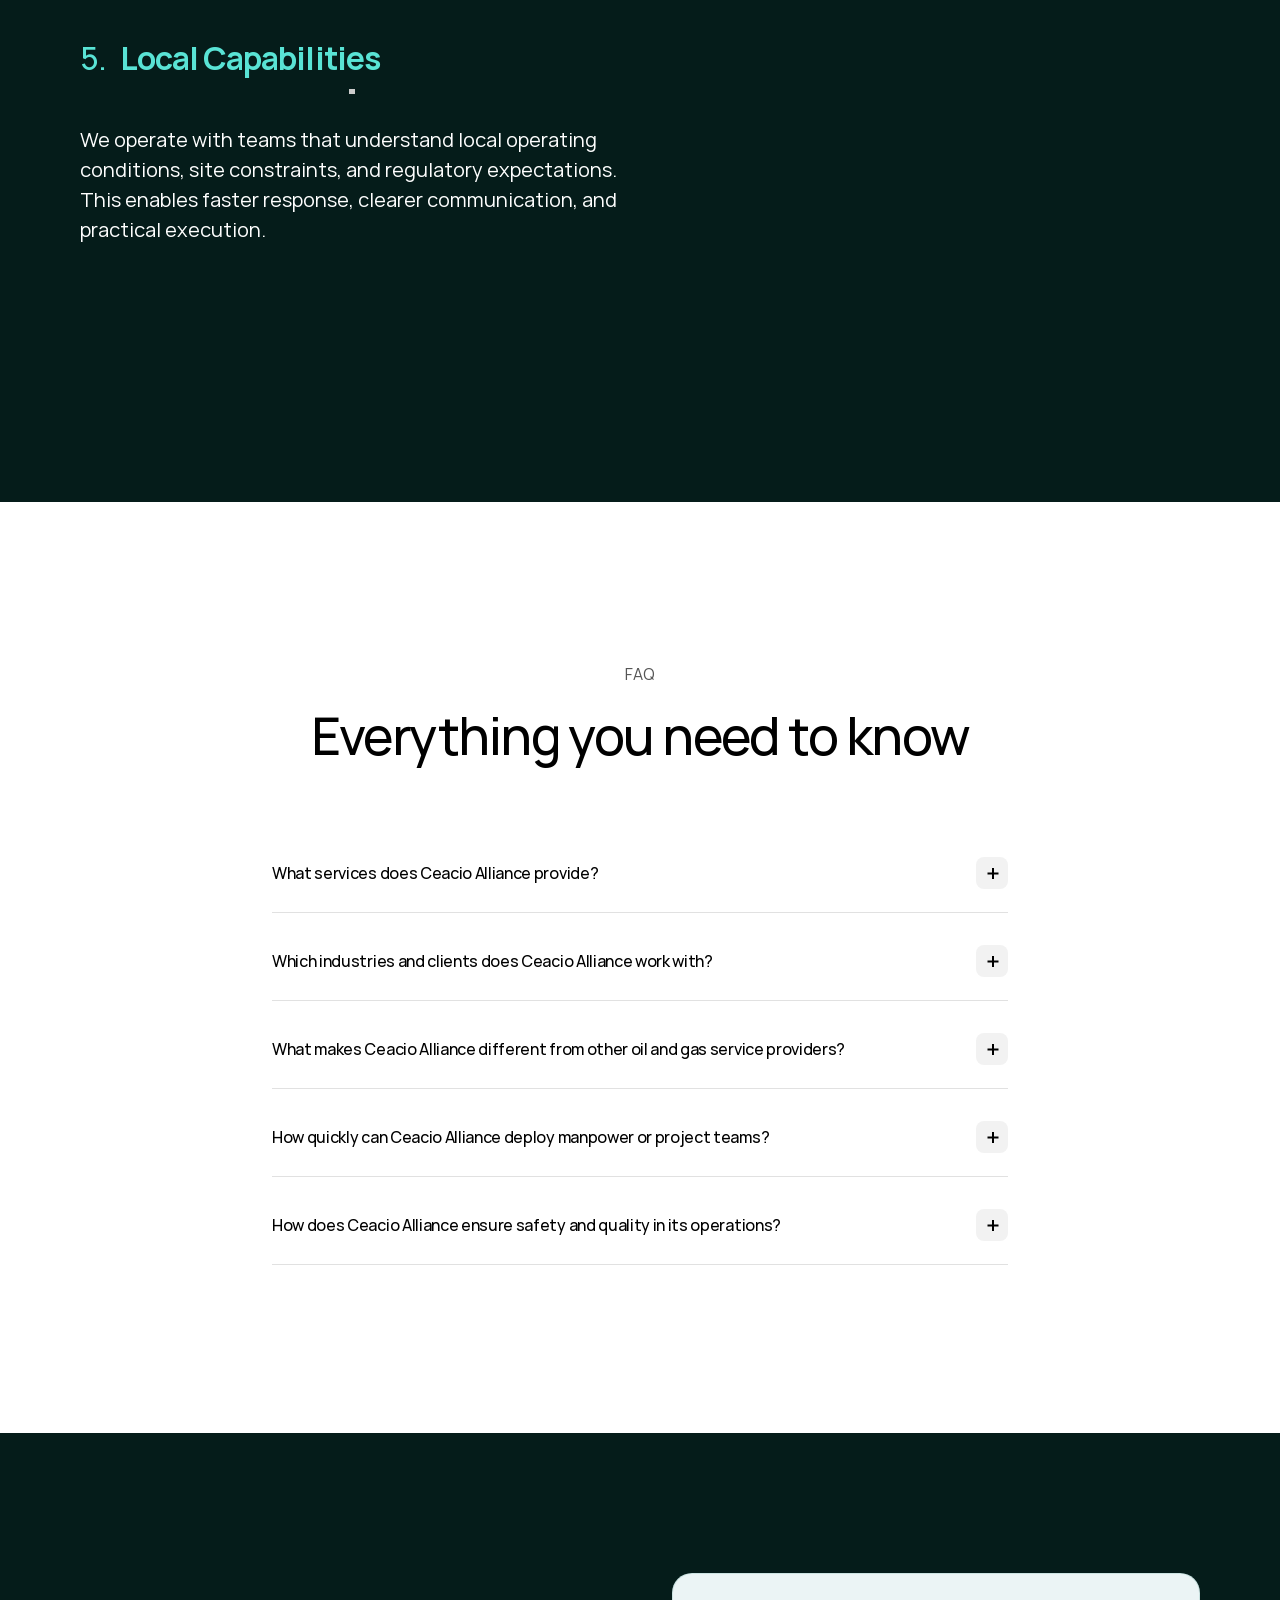
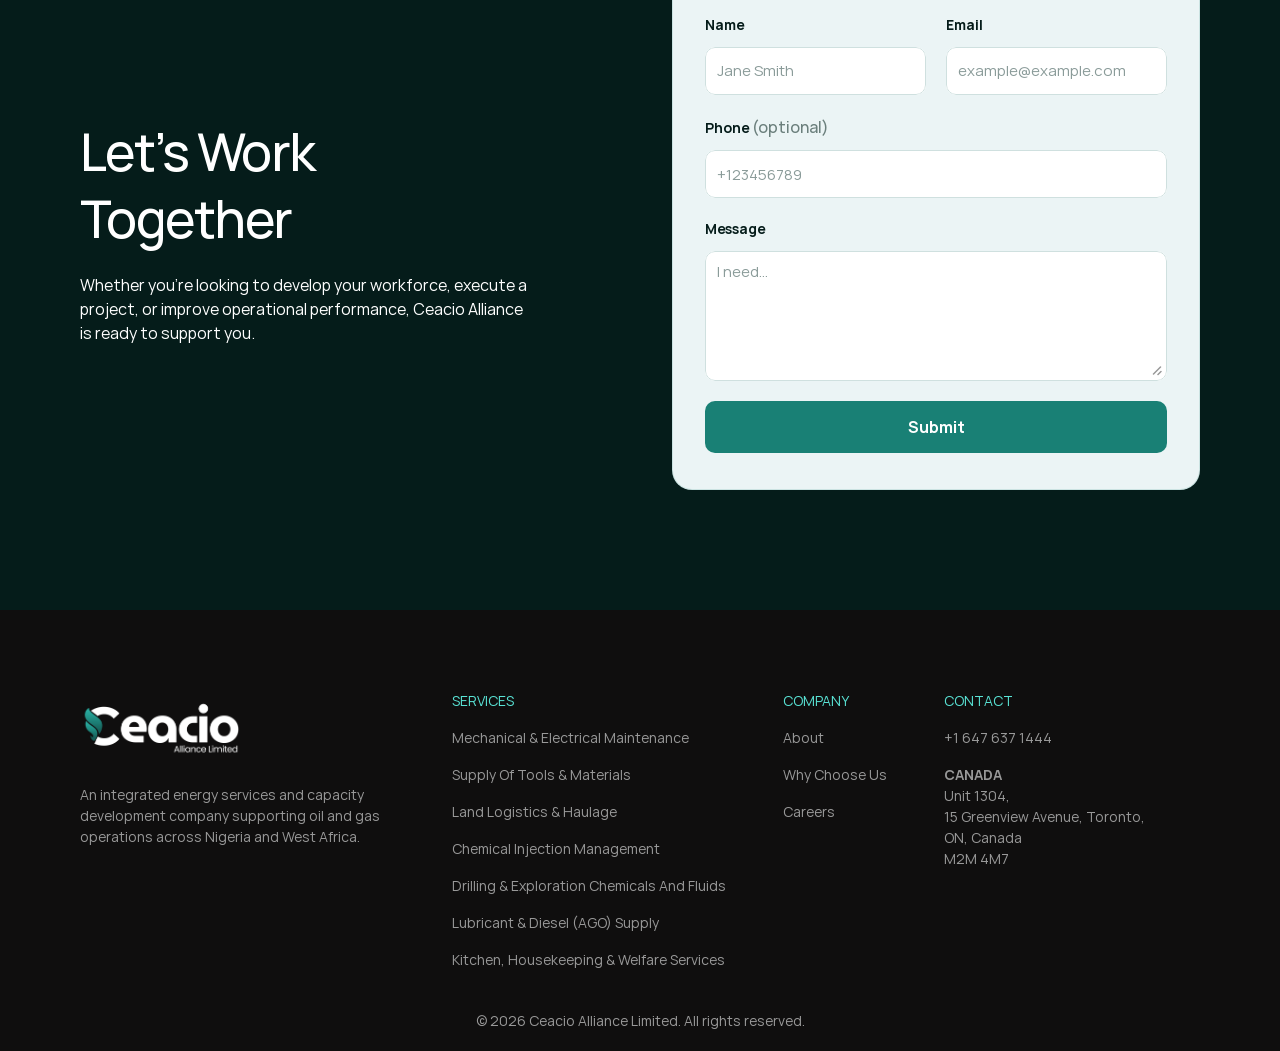
